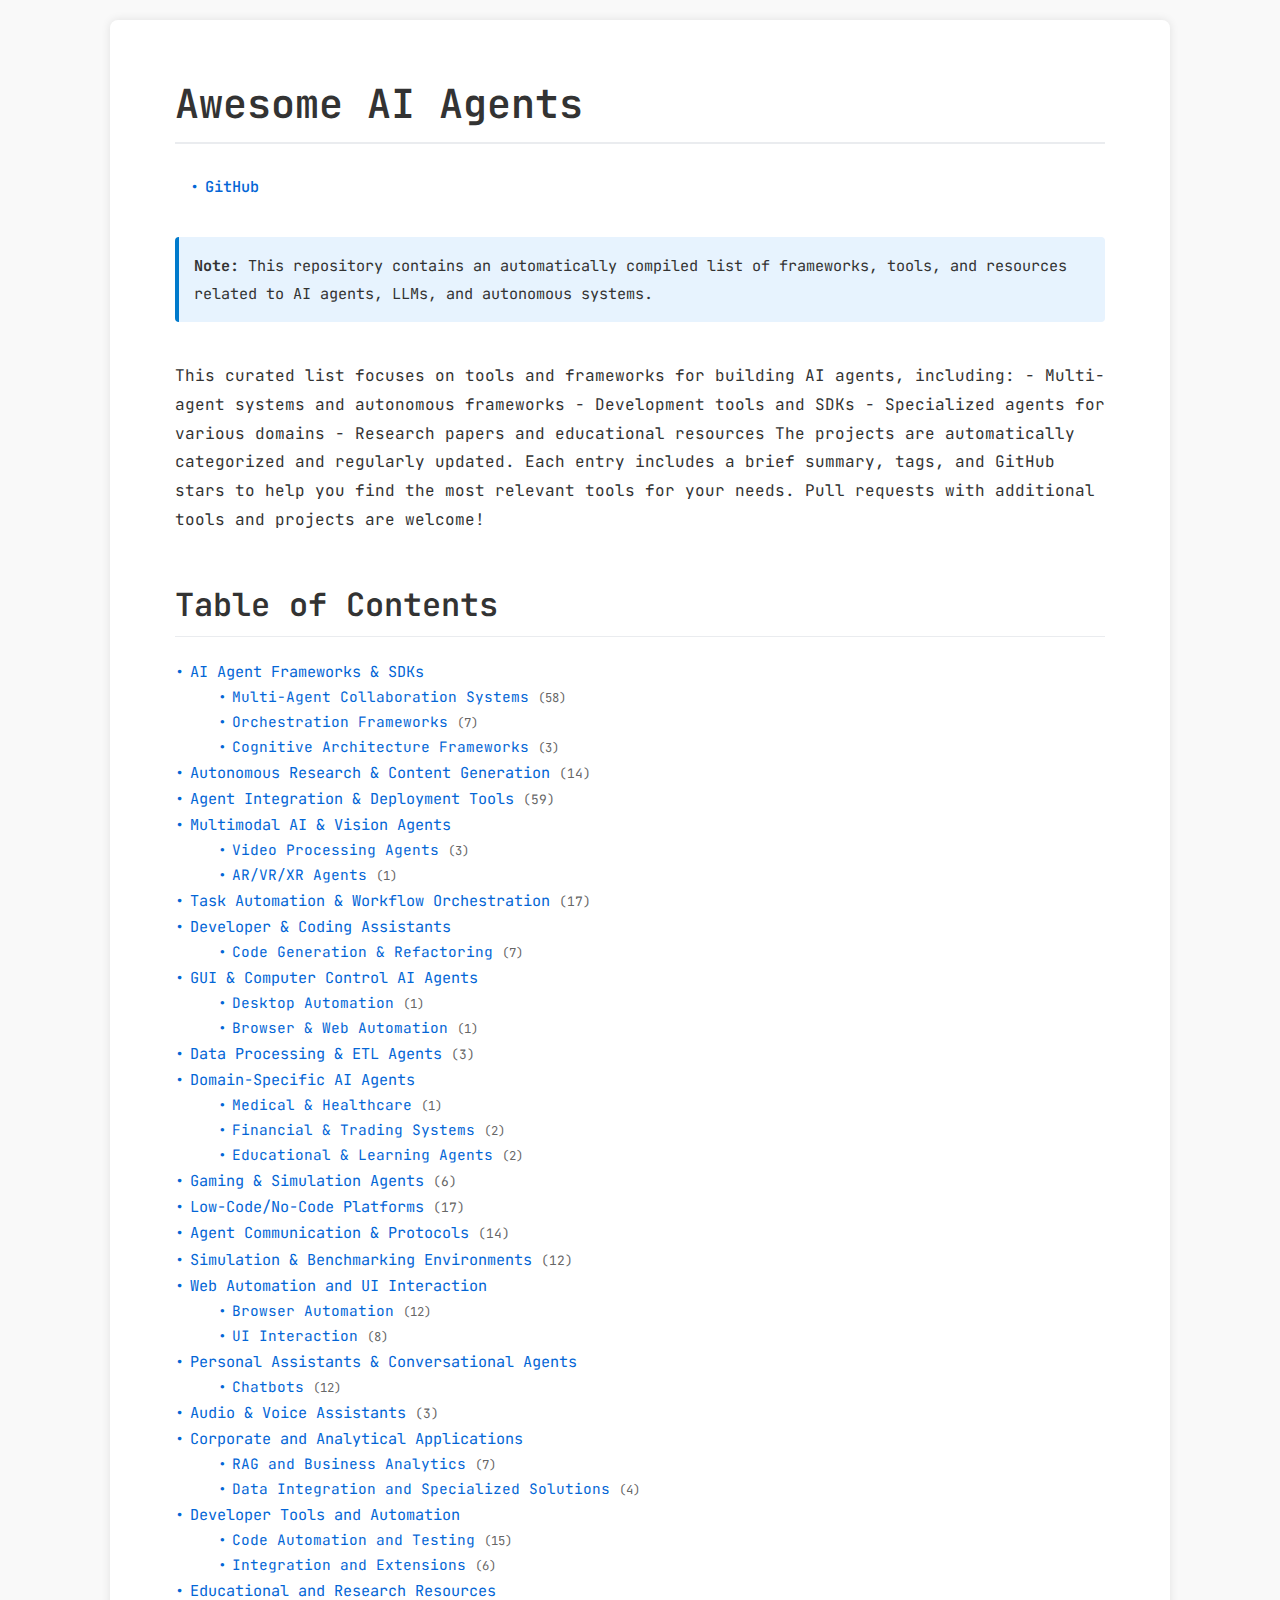
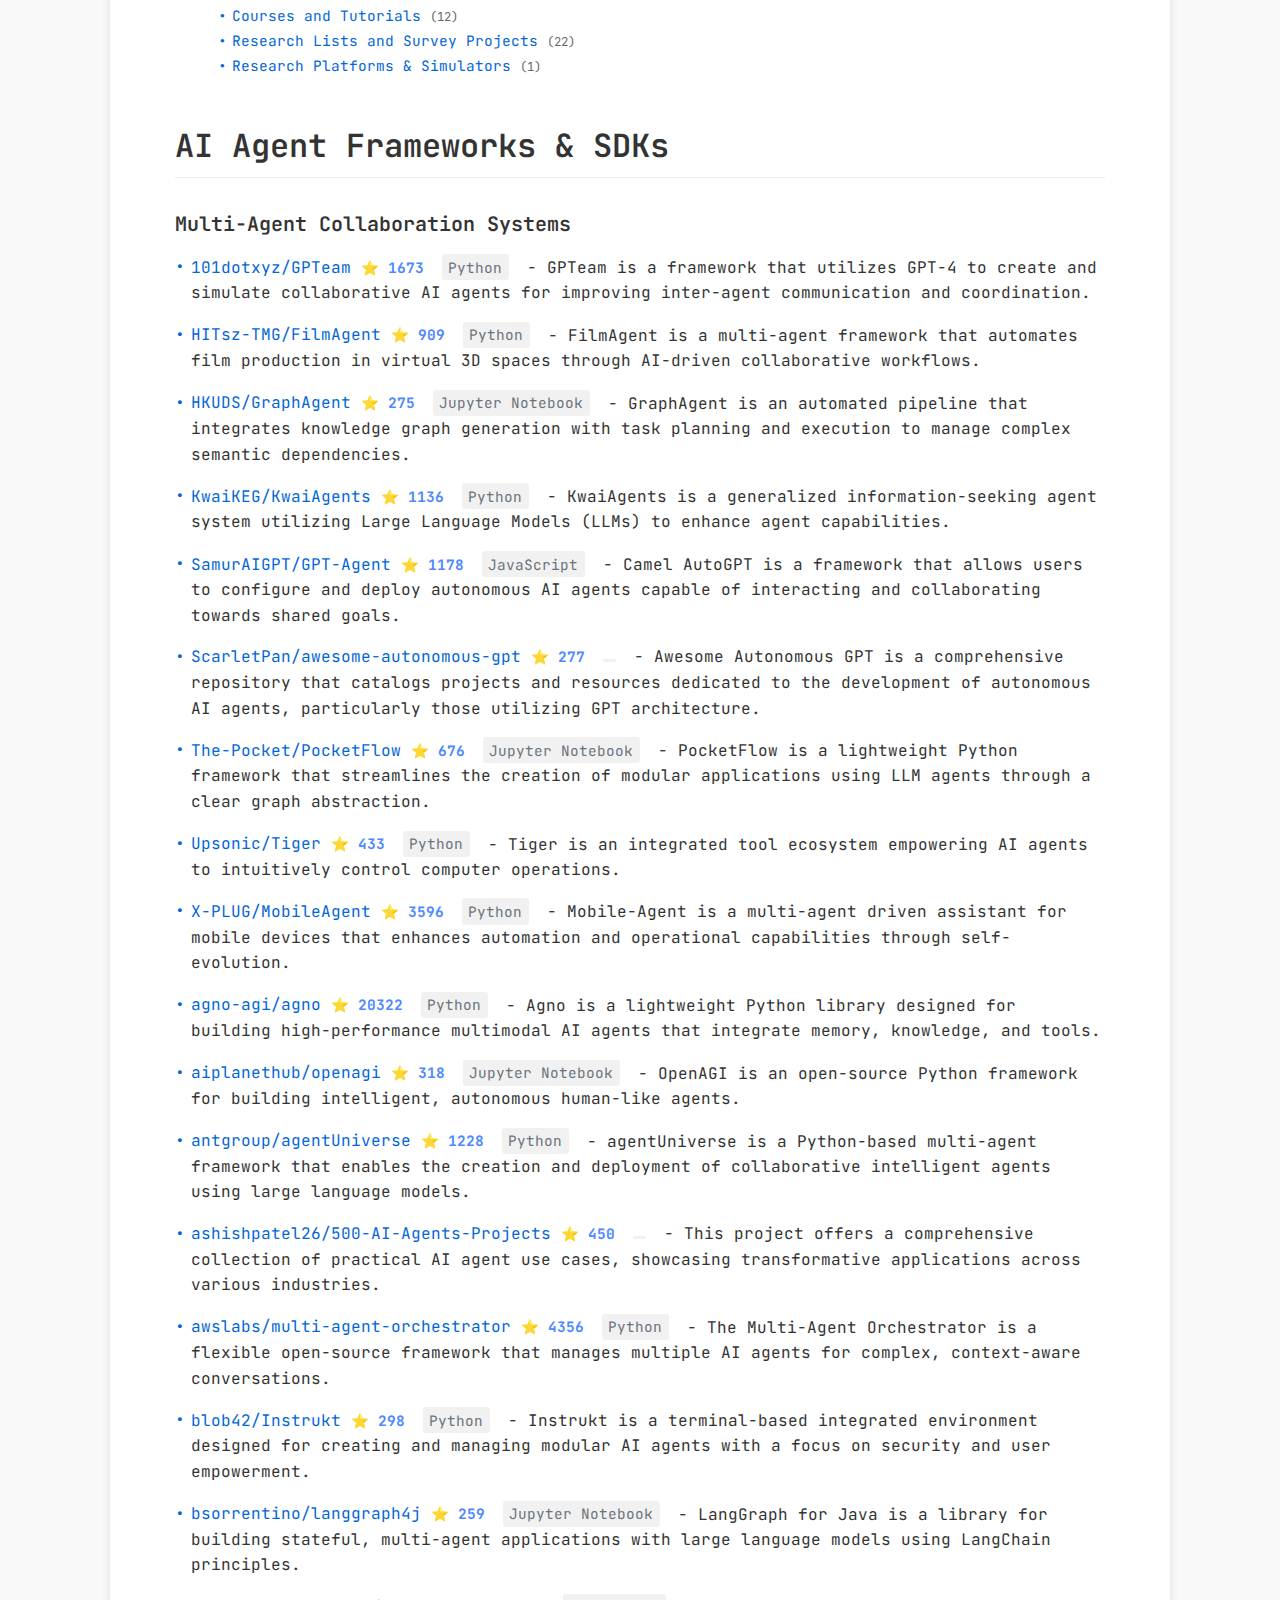
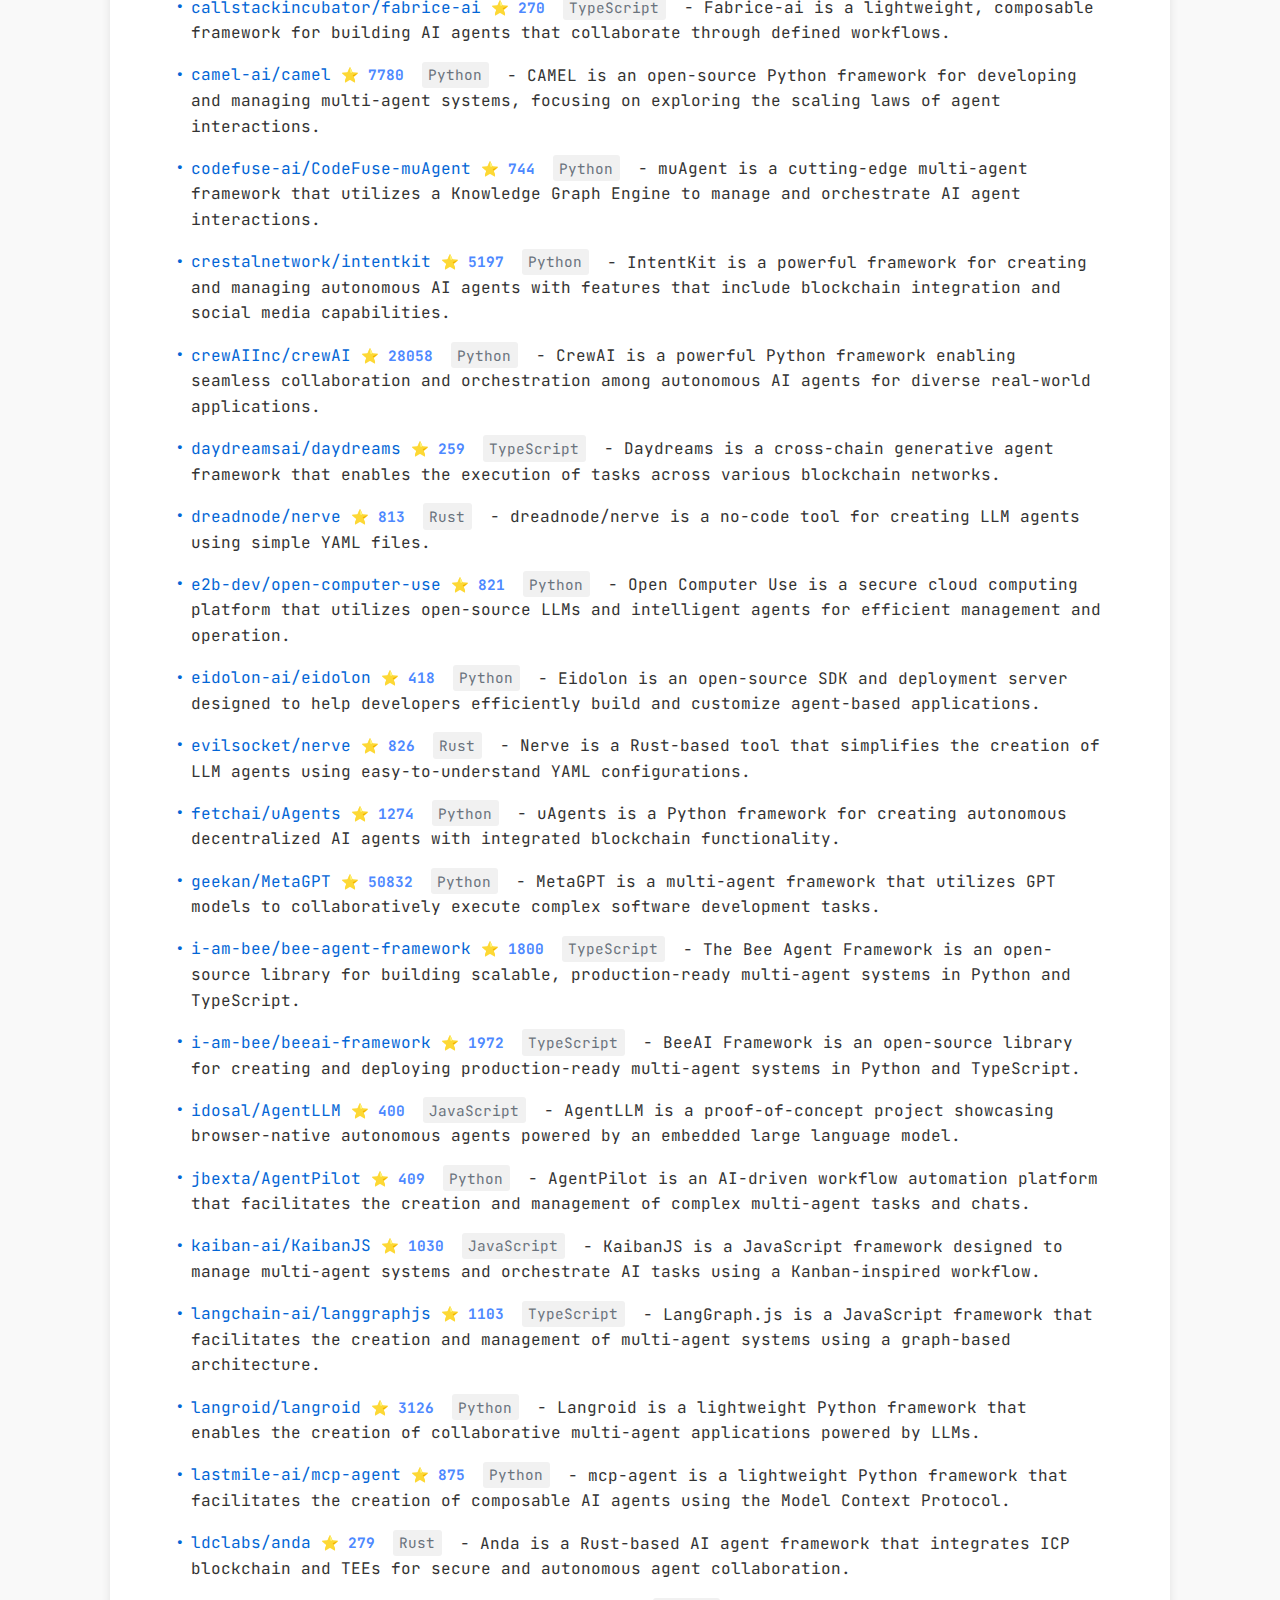
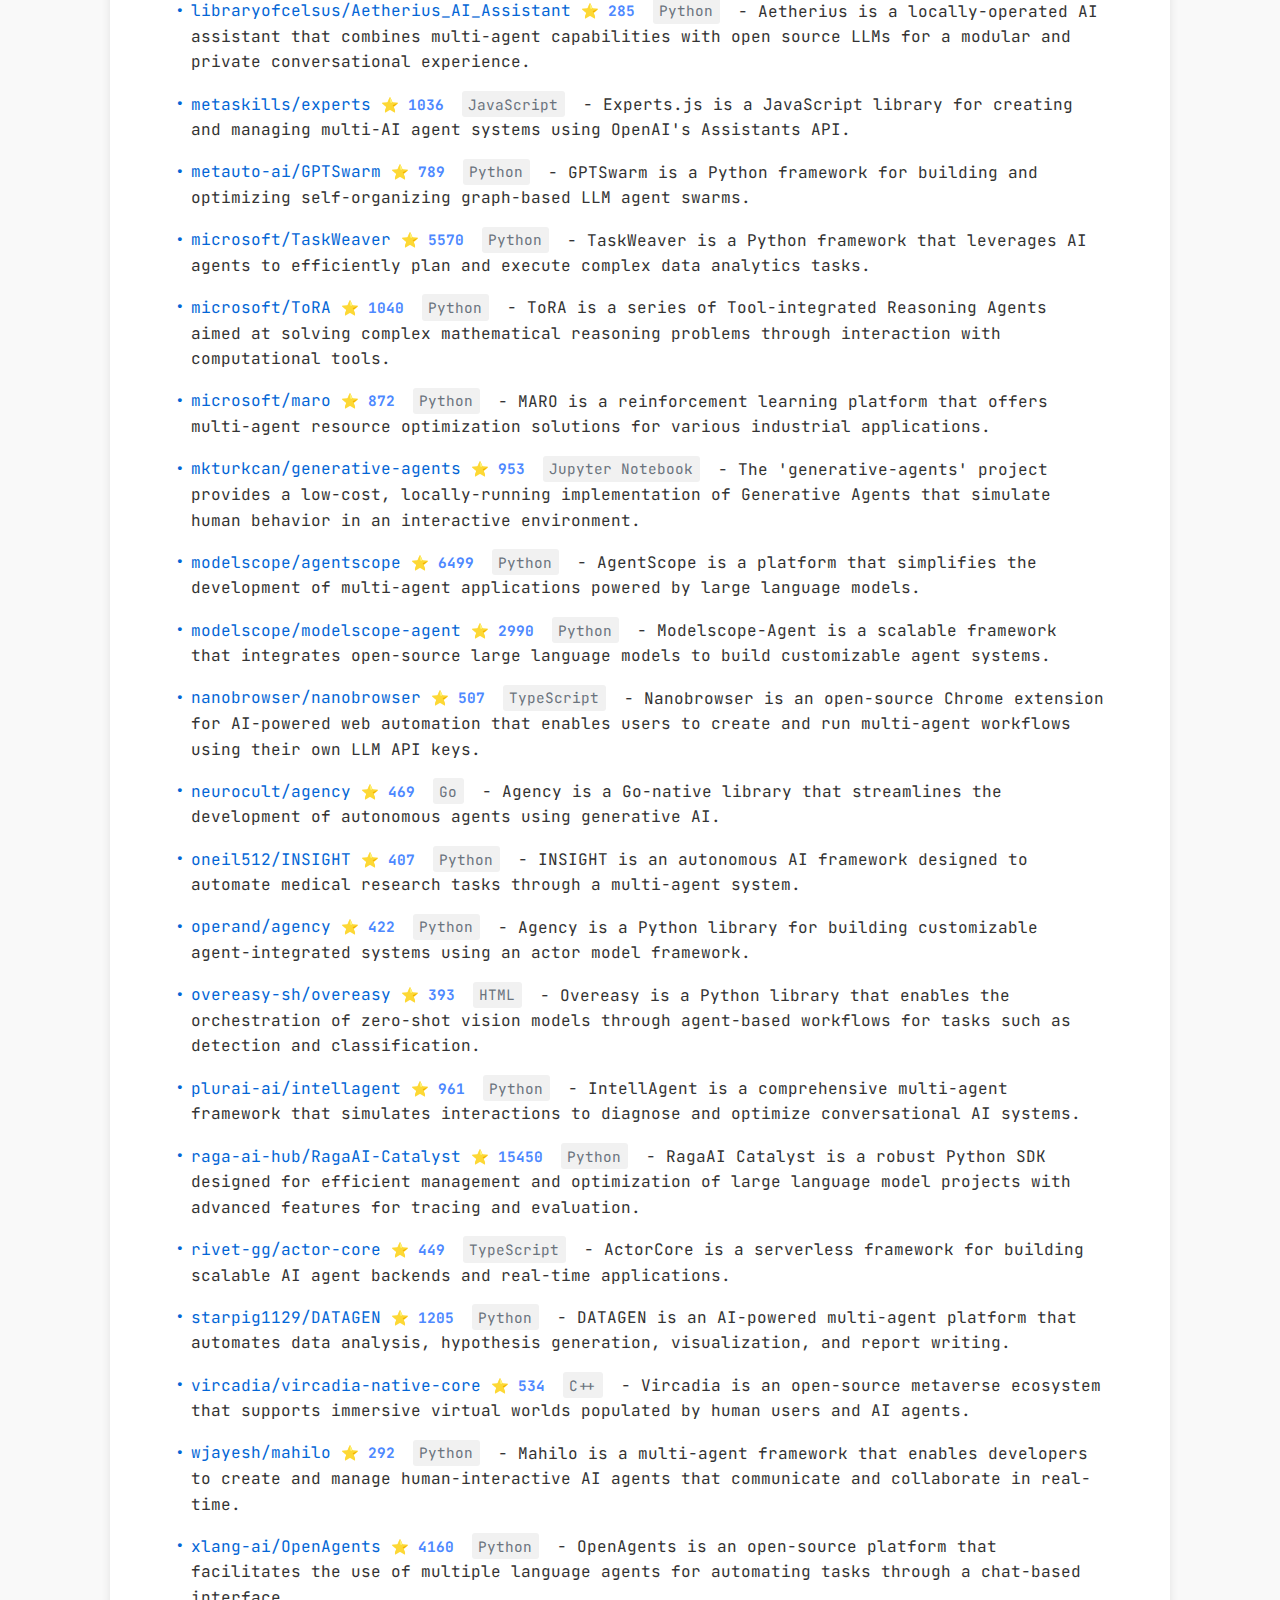
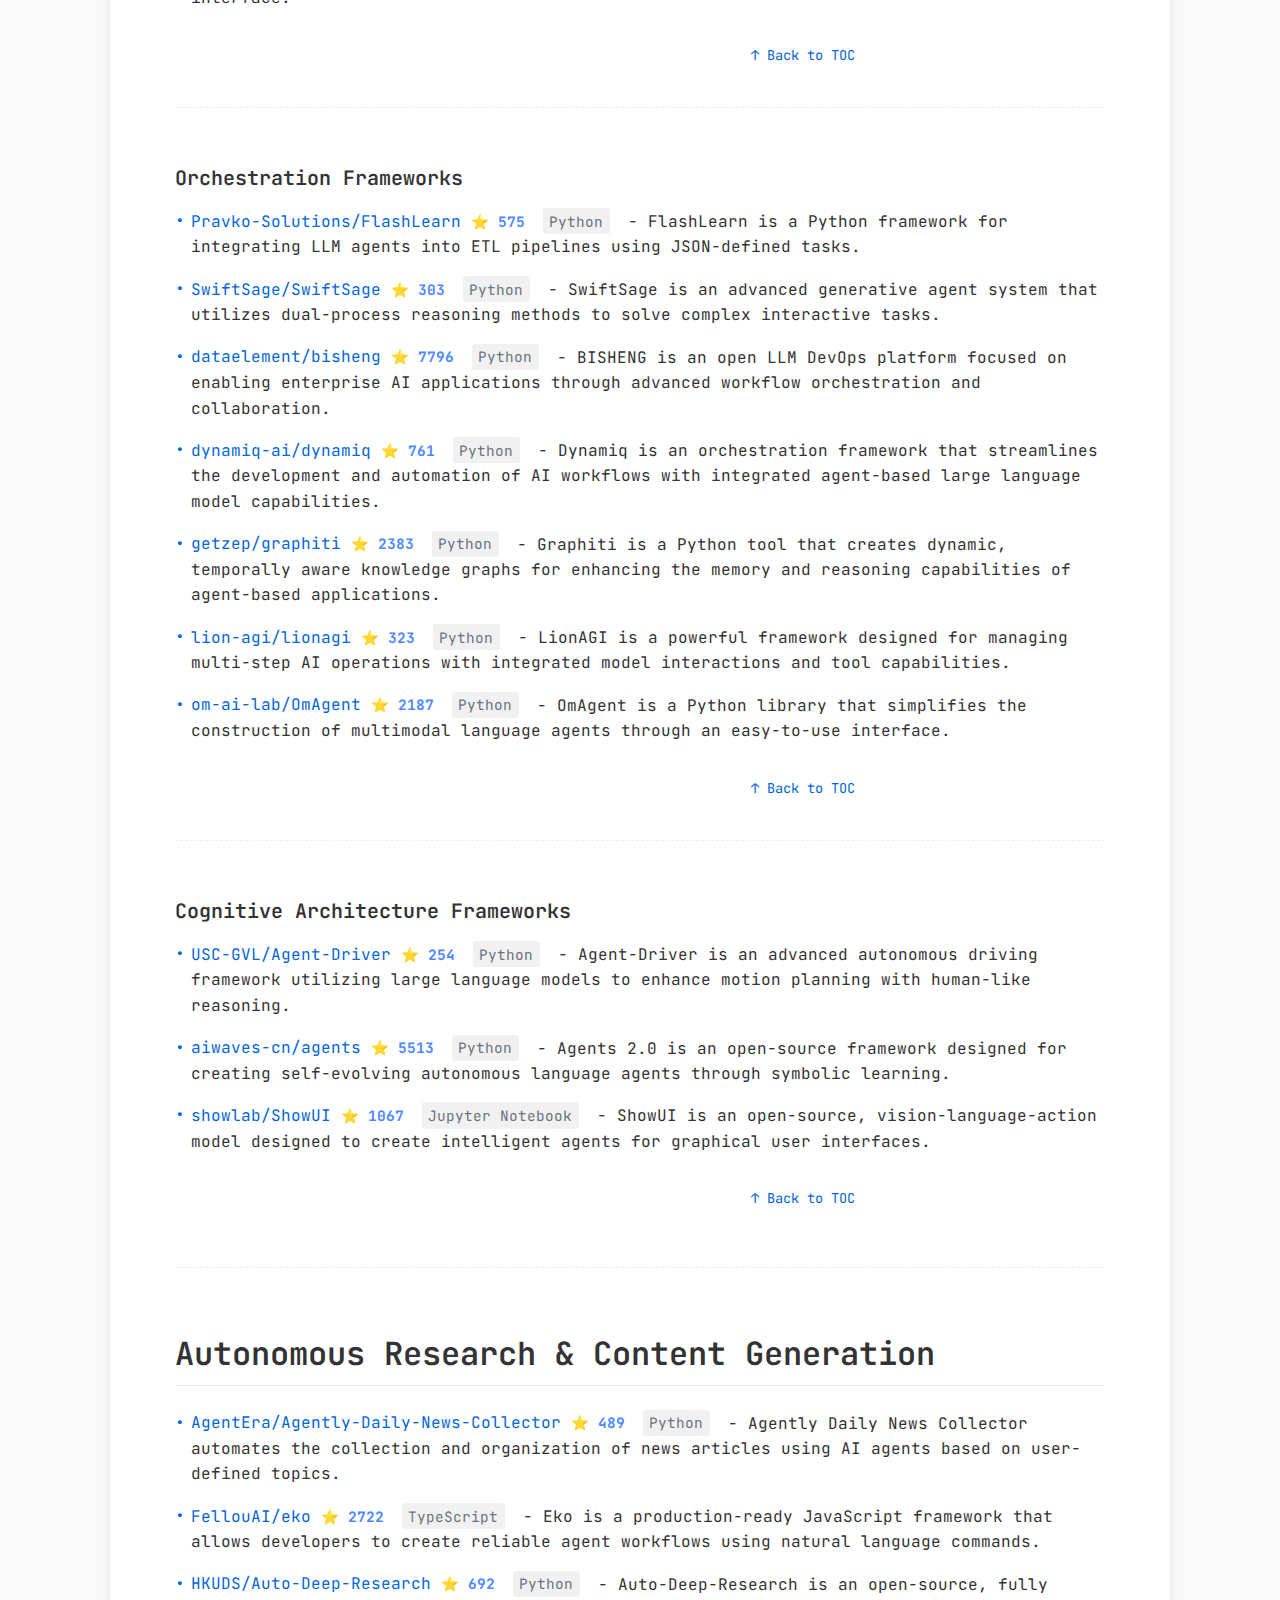
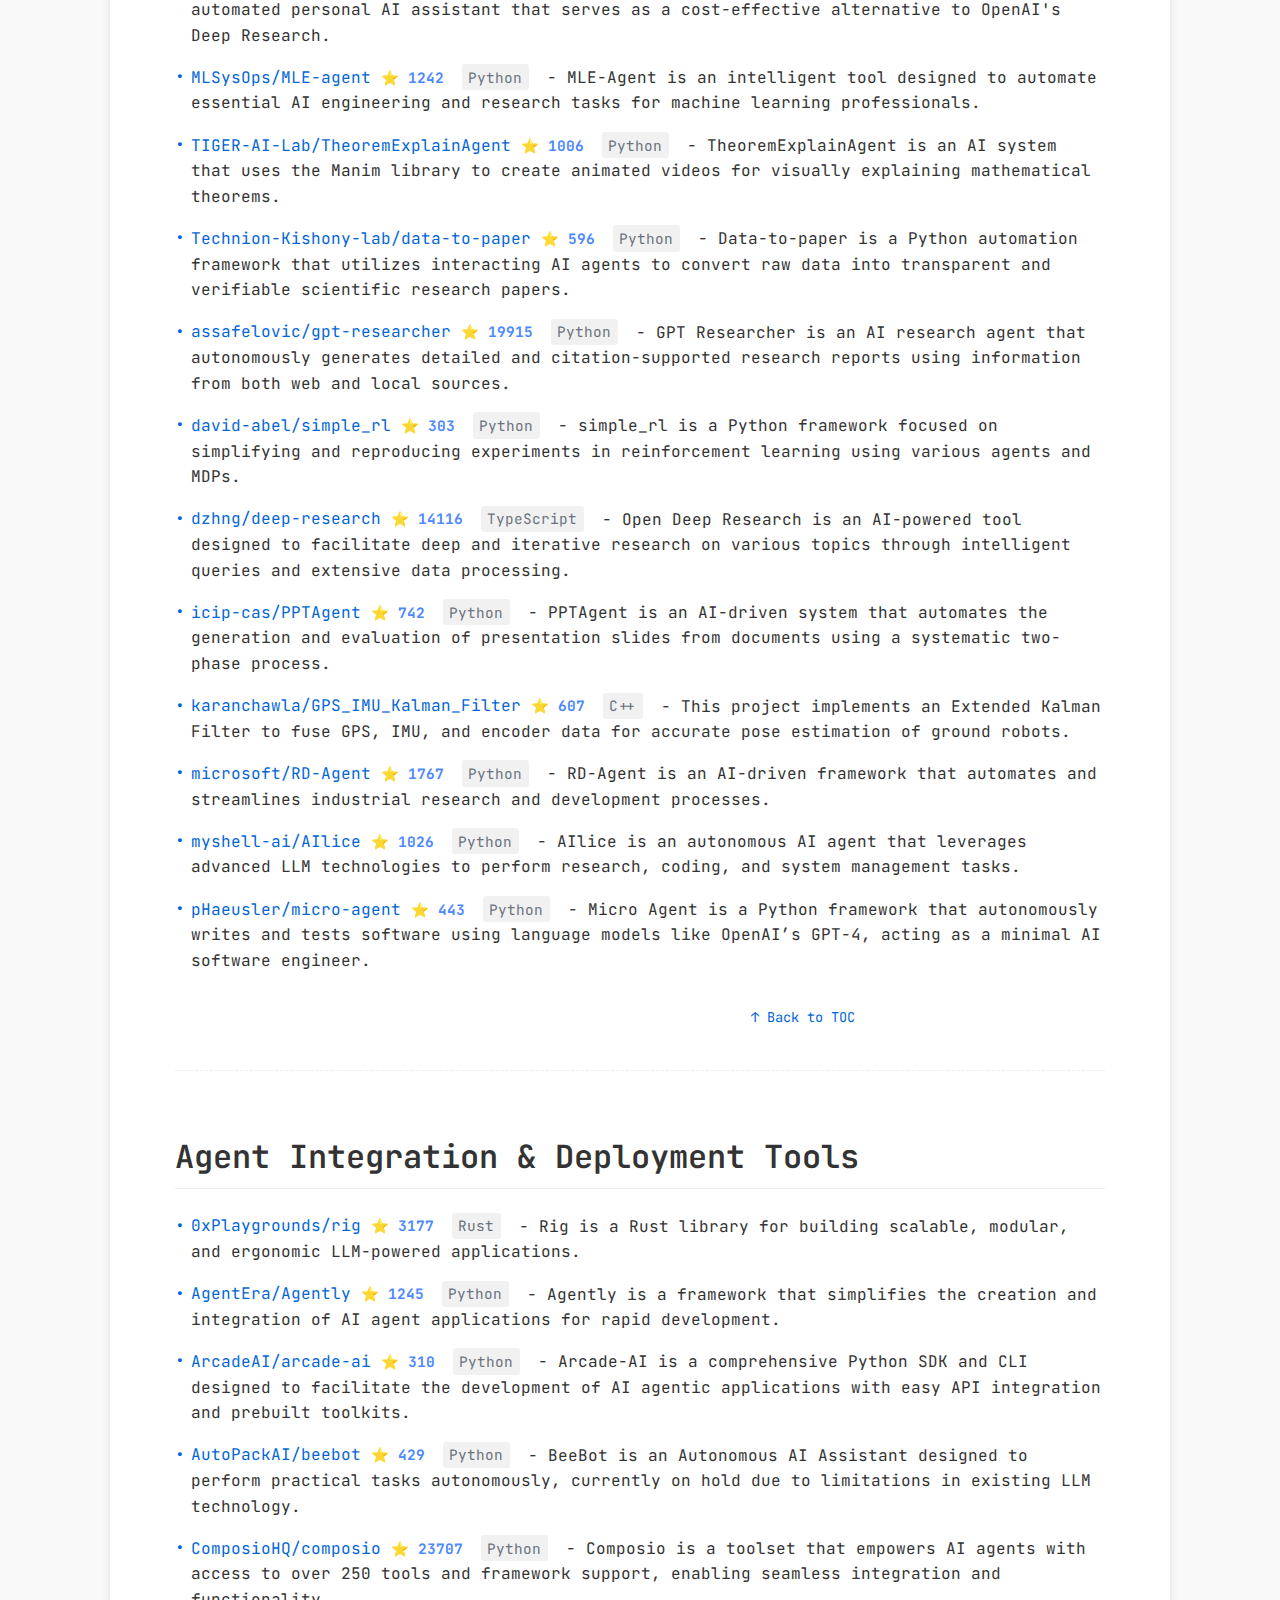
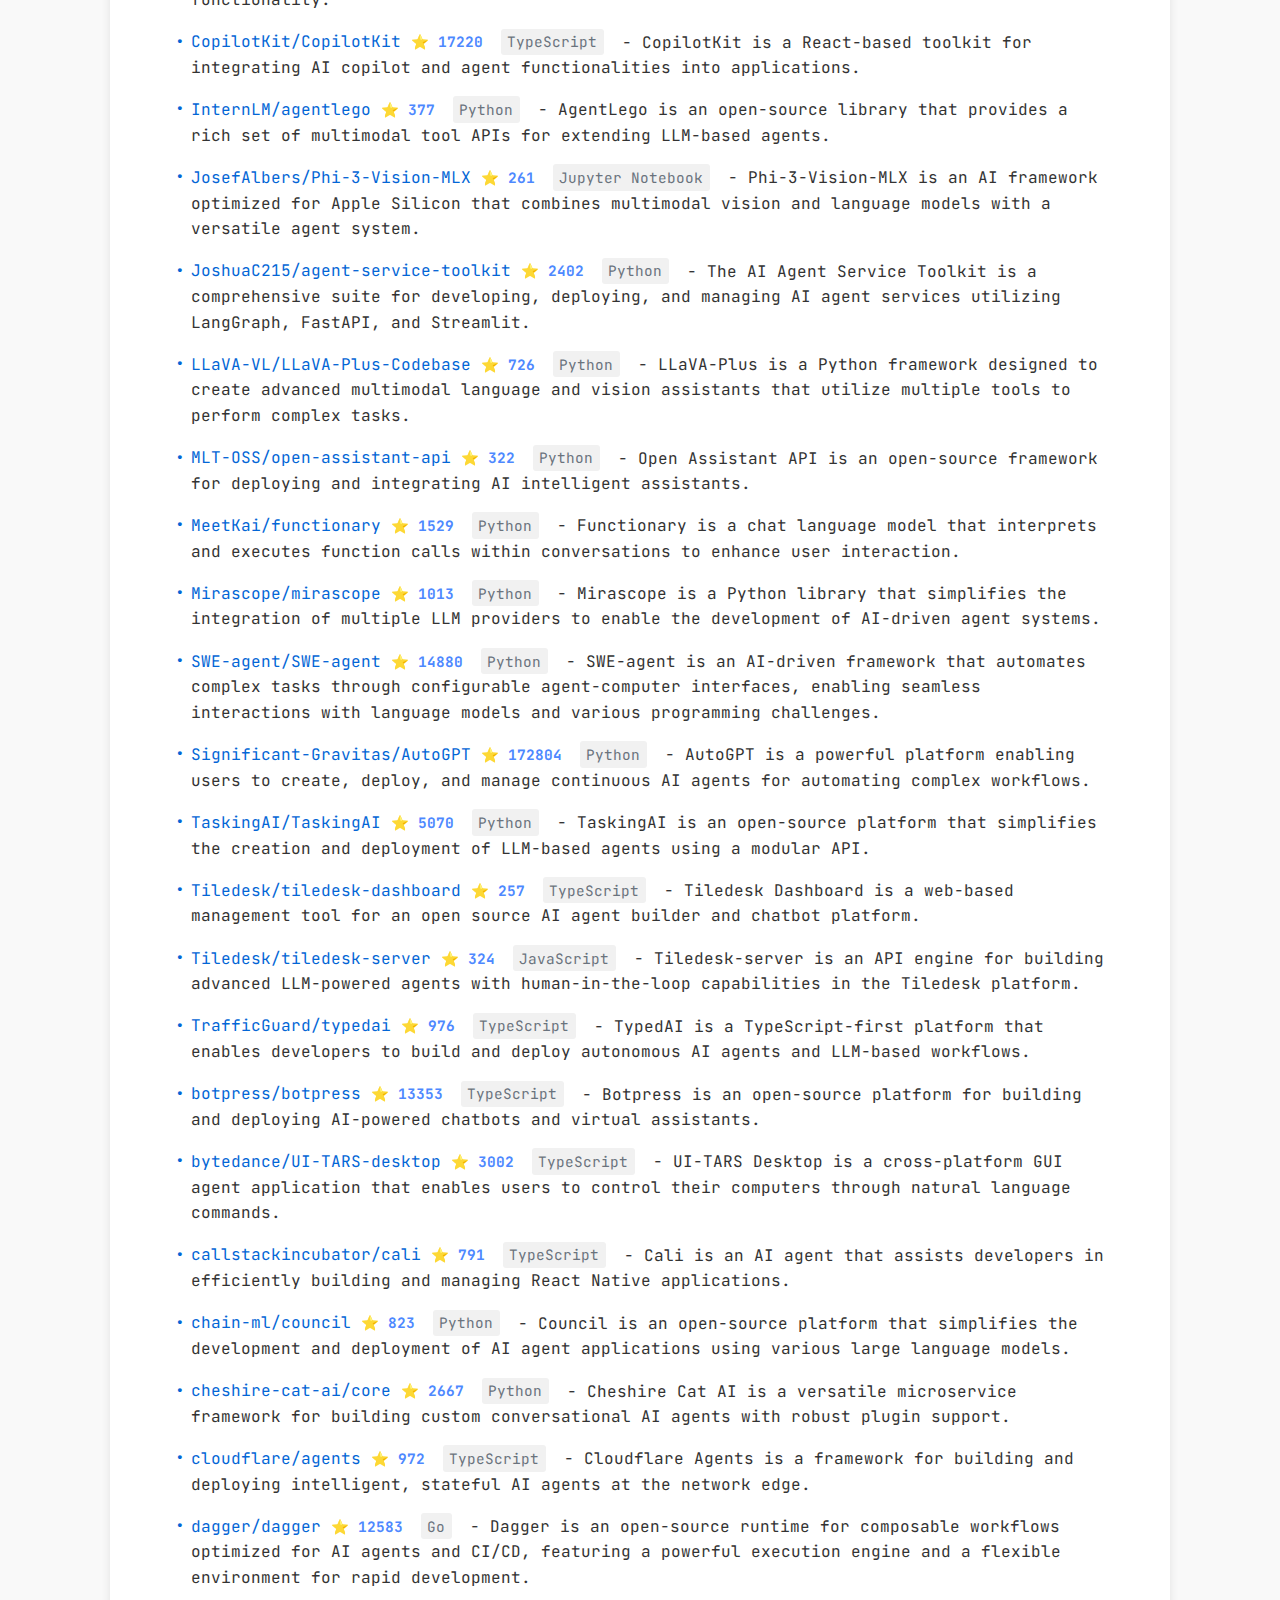
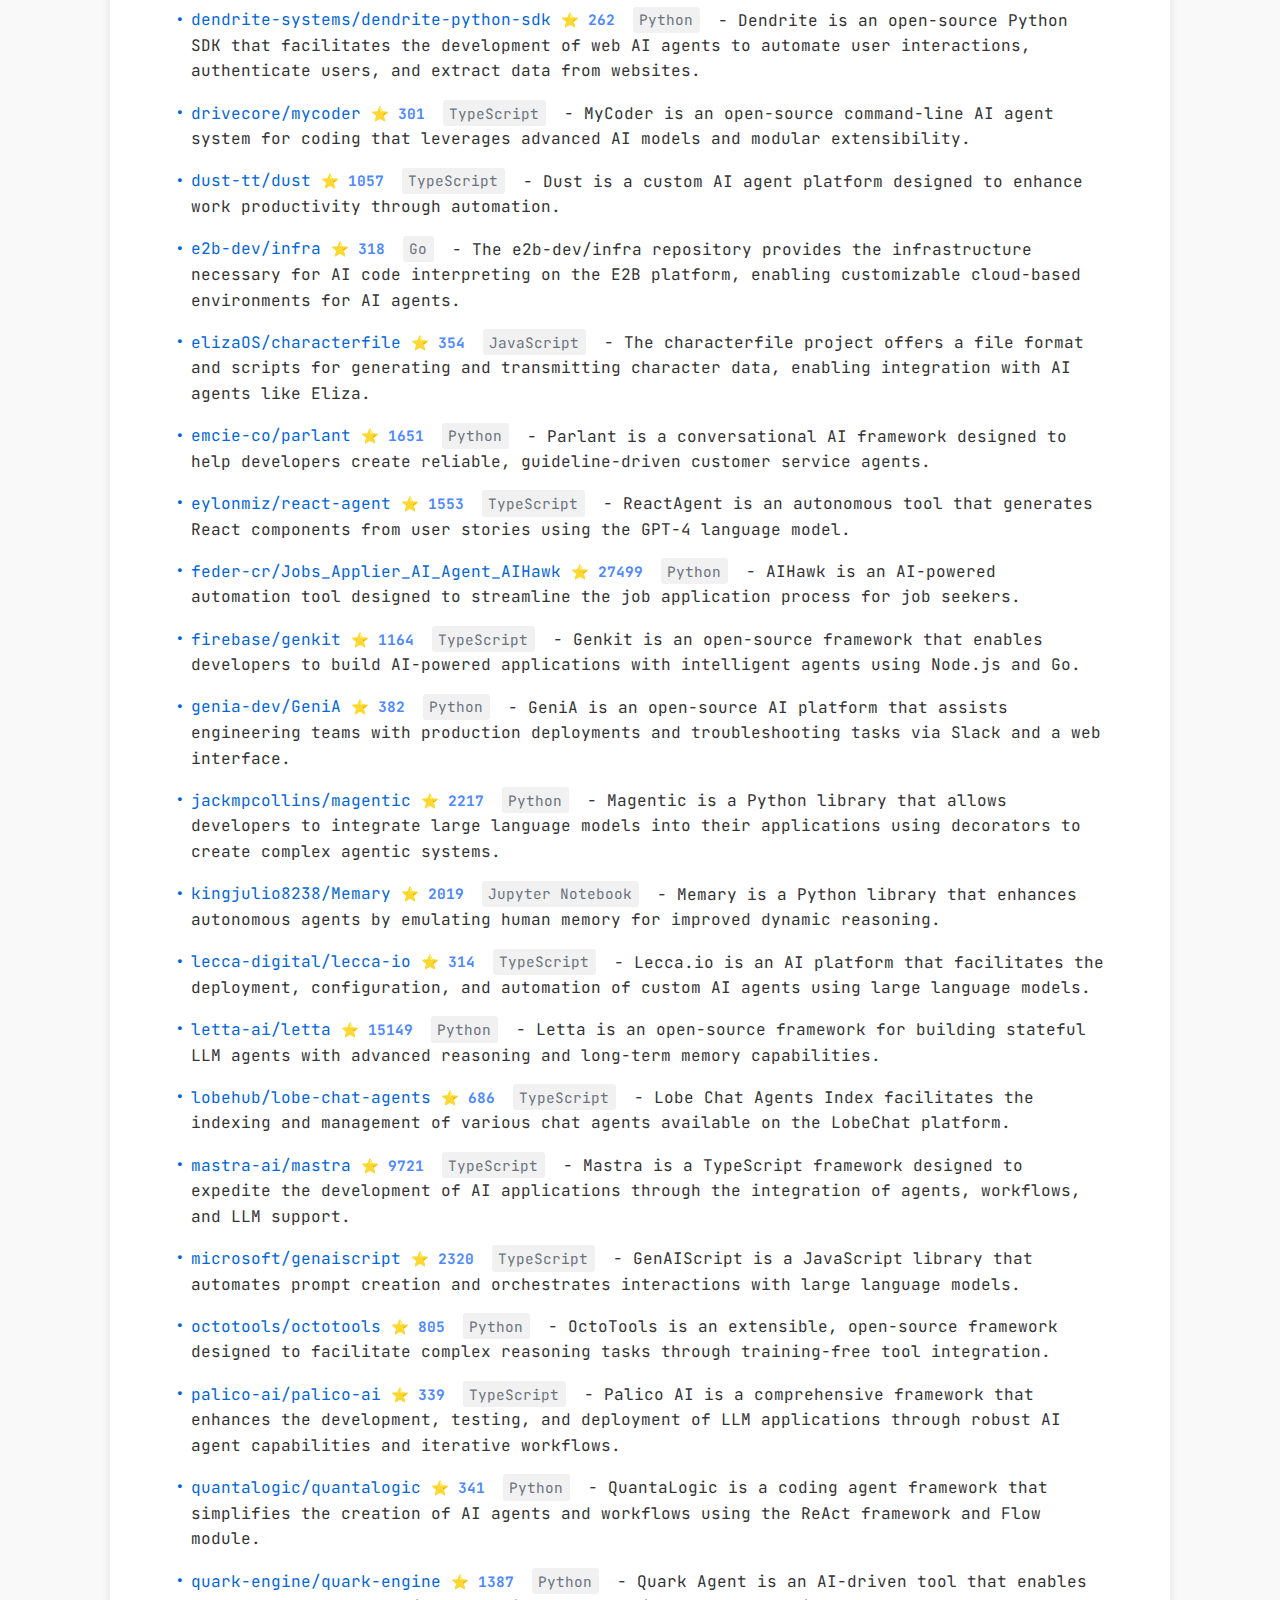
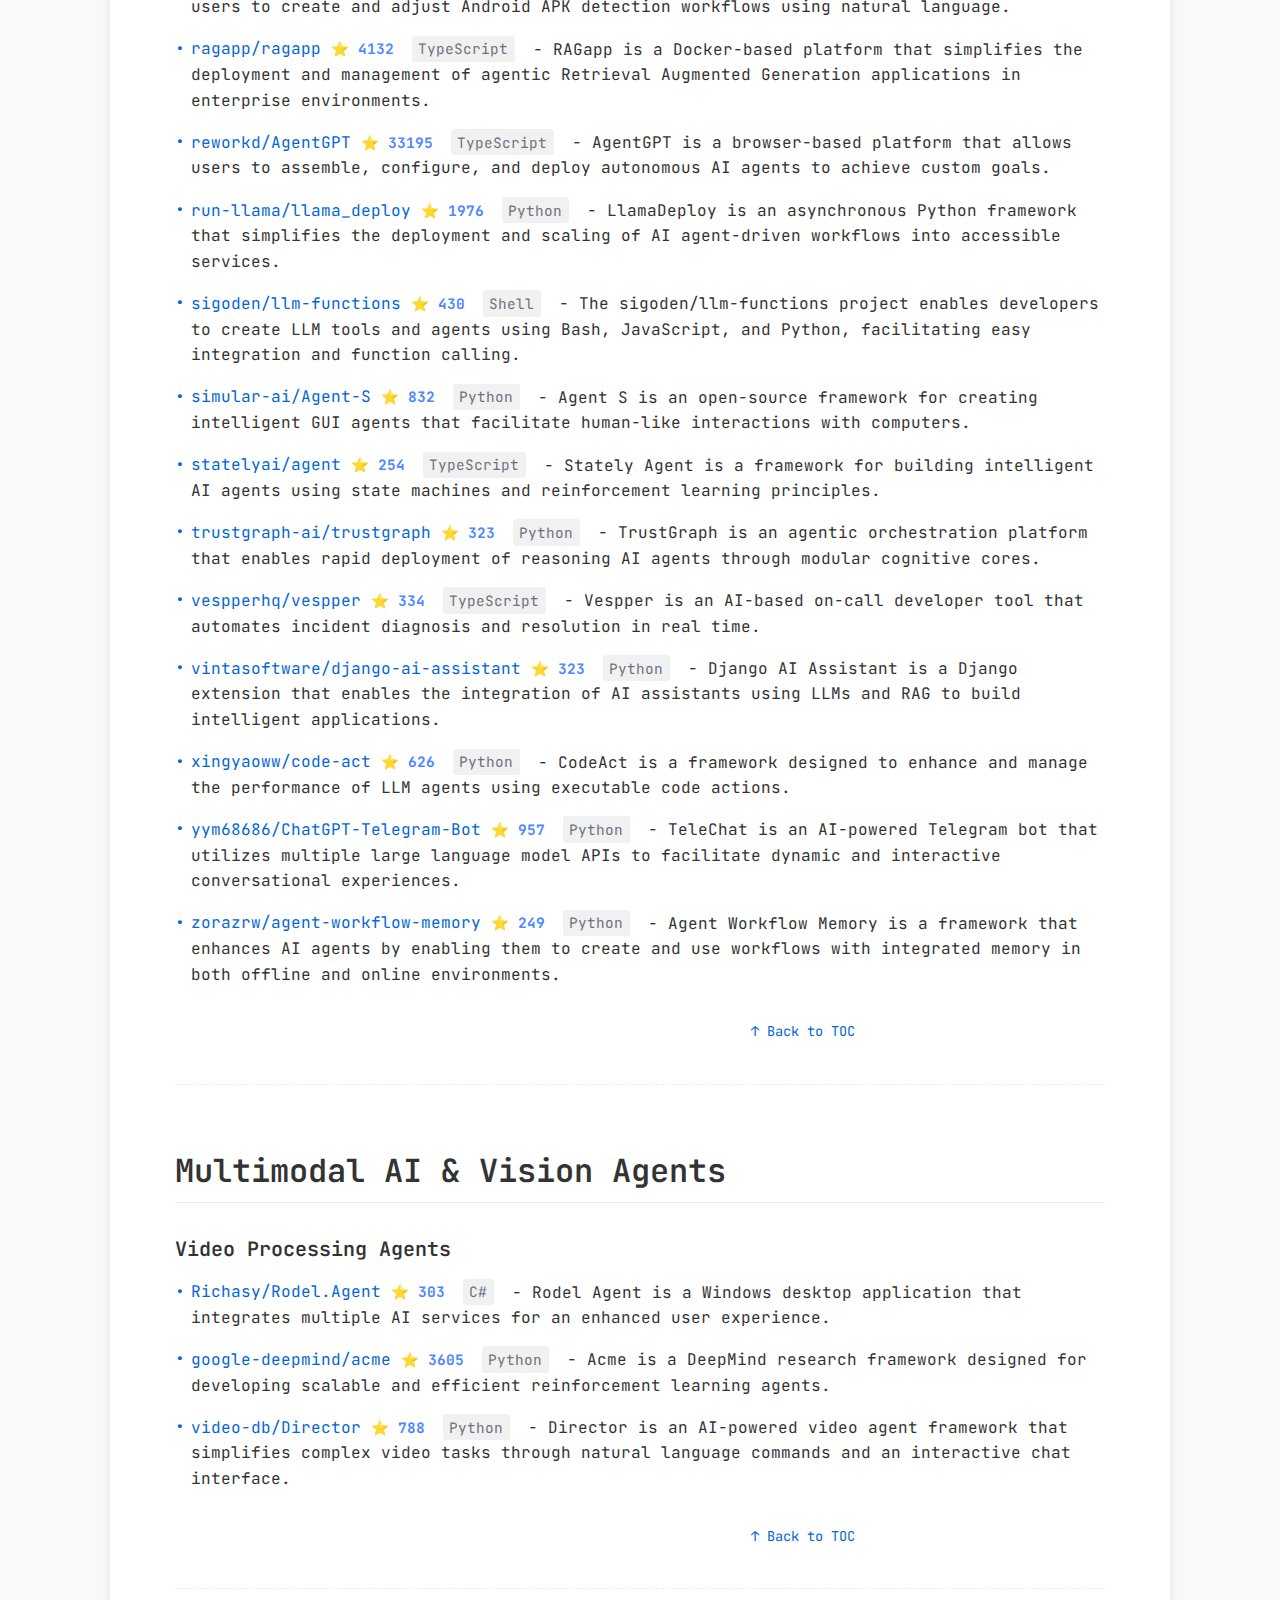
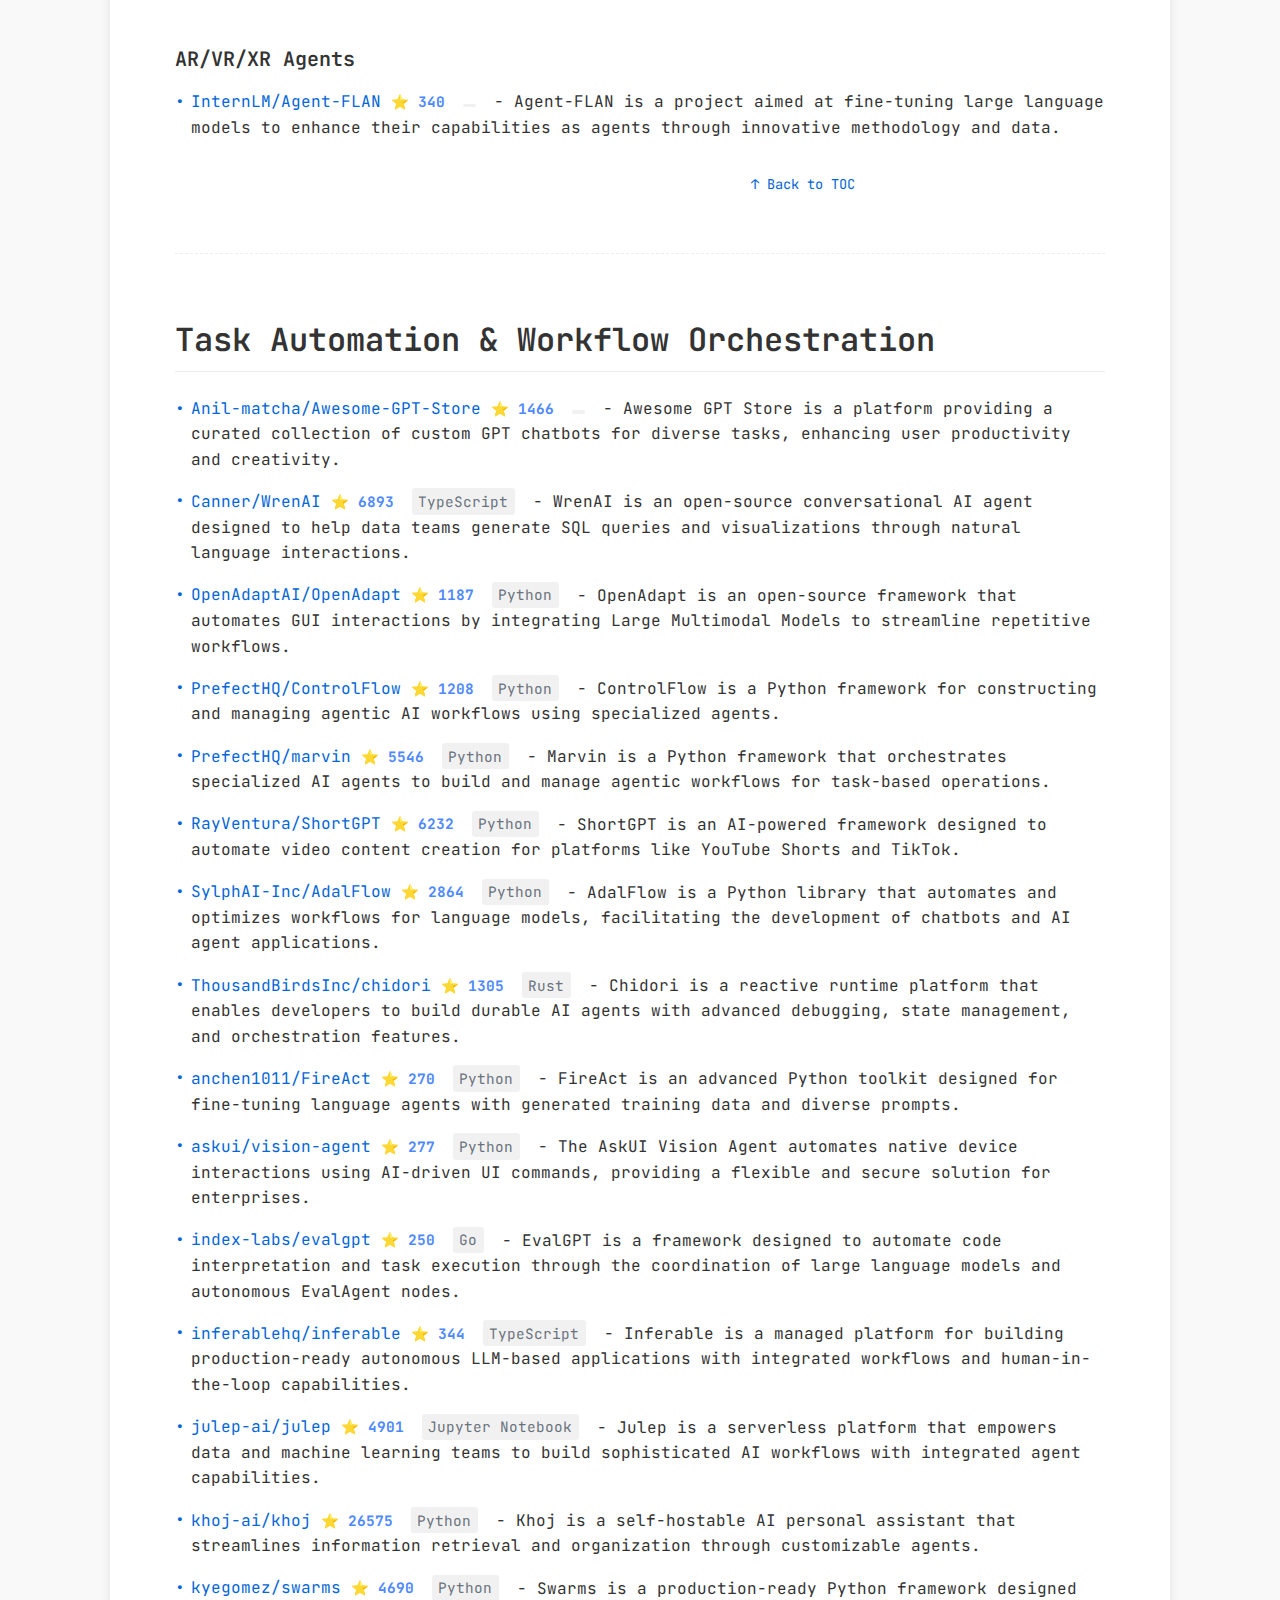
==== index.html @ 33ed12df "chore: cleanup hugo files and update gitignore config" ====
<!DOCTYPE html>
<html lang="en">
<head>
    <meta charset="UTF-8">
    <meta name="viewport" content="width=device-width, initial-scale=1.0">
    <meta name="description" content="This curated list focuses on tools and frameworks for building AI agents, including:
- Multi-agent systems and autonomous frameworks
- Development tools and SDKs
- Specialized agents for various domains
- Research papers and educational resources

The projects are automatically categorized and regularly updated. Each entry includes a brief summary, tags, and GitHub stars to help you find the most relevant tools for your needs.

Pull requests with additional tools and projects are welcome!
">
    <meta name="keywords" content="AI agents, LLM, autonomous systems, multi-agent systems, AI frameworks, AI tools">
    <meta name="author" content="Awesome AI Agents Contributors">
    <meta property="og:title" content="Awesome AI Agents">
    <meta property="og:description" content="This curated list focuses on tools and frameworks for building AI agents, including:
- Multi-agent systems and autonomous frameworks
- Development tools and SDKs
- Specialized agents for various domains
- Research papers and educational resources

The projects are automatically categorized and regularly updated. Each entry includes a brief summary, tags, and GitHub stars to help you find the most relevant tools for your needs.

Pull requests with additional tools and projects are welcome!
">
    <meta property="og:type" content="website">
    <meta property="og:url" content="https://awesome-ai-agents.korchasa.dev">
    <meta name="twitter:card" content="summary_large_image">
    <meta name="twitter:title" content="Awesome AI Agents">
    <meta name="twitter:description" content="This curated list focuses on tools and frameworks for building AI agents, including:
- Multi-agent systems and autonomous frameworks
- Development tools and SDKs
- Specialized agents for various domains
- Research papers and educational resources

The projects are automatically categorized and regularly updated. Each entry includes a brief summary, tags, and GitHub stars to help you find the most relevant tools for your needs.

Pull requests with additional tools and projects are welcome!
">

    <link rel="preconnect" href="https://fonts.googleapis.com">
    <link rel="preconnect" href="https://fonts.gstatic.com" crossorigin>
    <link href="https://fonts.googleapis.com/css2?family=JetBrains+Mono:wght@400;600&family=Roboto+Mono:wght@400;600&display=swap" rel="stylesheet">

    <!-- Favicon and mobile icons -->
    <link rel="icon" href="https://awesome-ai-agents.korchasa.dev/favicon.ico" sizes="any">
    <link rel="icon" href="https://awesome-ai-agents.korchasa.dev/icon.svg" type="image/svg+xml">
    <link rel="apple-touch-icon" href="https://awesome-ai-agents.korchasa.dev/apple-touch-icon.png">
    <link rel="manifest" href="https://awesome-ai-agents.korchasa.dev/manifest.webmanifest">
    <meta name="theme-color" content="#0366d6">
    <meta name="apple-mobile-web-app-capable" content="yes">
    <meta name="apple-mobile-web-app-status-bar-style" content="default">

    <title>Awesome AI Agents</title>
    <style>
        body {
            font-family: 'JetBrains Mono', 'Roboto Mono', 'SFMono-Regular', Consolas, 'Liberation Mono', Menlo, monospace;
            background-color: #f9f9f9;
            color: #333;
            margin: 0;
            padding: 20px;
            line-height: 1.8;
            font-size: 16px;
        }
        h1, h2, h3, h4, h5, h6 {
            margin: 2rem 0 1.2rem;
            font-weight: 600;
            line-height: 1.4;
        }
        h1 {
            font-size: 2.5em;
            margin: 1rem 0 2rem;
            border-bottom: 2px solid #eaecef;
            padding-bottom: 10px;
        }
        h2 {
            font-size: 2em;
            margin: 2.5rem 0 1.5rem;
            border-bottom: 1px solid #eaecef;
            padding-bottom: 8px;
        }
        h3 {
            font-size: 1.25em;
            margin: 2rem 0 1rem;
        }
        h4 {
            font-size: 1em;
            margin: 1.5rem 0 0.8rem;
        }
        p {
            margin: 0 0 1.5rem;
            max-width: 85ch;
        }
        ul {
            list-style: none;
            padding: 0;
            margin: 0 0 2rem;
        }
        li {
            margin: 1rem 0;
            padding-left: 1em;
            position: relative;
            line-height: 1.6;
        }
        li::before {
            content: "•";
            position: absolute;
            left: 0;
            color: #0366d6;
        }
        a {
            color: #0366d6;
            text-decoration: none;
            border-bottom: 1px dotted transparent;
            transition: border-color 0.2s ease;
        }
        a:hover {
            border-bottom-color: #0366d6;
            text-decoration: none;
        }
        .note {
            background-color: #e7f3fe;
            border-left: 4px solid #007acc;
            padding: 15px;
            margin: 2.5rem 0;
            border-radius: 4px;
            font-size: 0.95em;
        }
        .license {
            margin-top: 4rem;
            margin-bottom: 2rem;
            text-align: center;
            padding: 1rem;
            border-top: 1px solid #eee;
        }
        .stars {
            color: #4d88ff;
            font-weight: bold;
            display: inline-block;
            margin-right: 5px;
            font-size: 0.9em;
        }
        .language {
            color: #6a737d;
            font-size: 0.9em;
            display: inline-block;
            margin-right: 8px;
            margin-left: 3px;
            background-color: #f1f1f1;
            padding: 0.1rem 0.4rem;
            border-radius: 3px;
        }
        .container {
            max-width: 960px;
            margin: 0 auto;
            background: #fff;
            padding: 40px 50px;
            box-shadow: 0 0 10px rgba(0,0,0,0.1);
            border-radius: 8px;
        }
        header, nav, main, footer {
            margin-bottom: 3rem;
            padding: 0 15px;
        }
        section {
            padding-bottom: 1rem;
        }
        section + section {
            border-top: 1px dashed #eee;
            padding-top: 1.5rem;
        }
        /* More compact TOC */
        nav ul li {
            margin: 0.3rem 0;
            font-size: 0.95em;
            line-height: 1.4;
        }
        /* Nested TOC elements */
        nav ul ul {
            margin: 0.3rem 0 0.3rem 0.8rem;
        }
        /* Style for item count in TOC */
        nav ul li span {
            color: #666;
            font-size: 0.85em;
        }
        main ul li:hover {
            border-left-color: #007acc;
            background: #f5f9ff;
        }
        /* Styles for static menu */
        .main-menu {
            margin-bottom: 1rem;
        }
        .main-menu ul {
            list-style: none;
            padding: 0;
            margin: 0;
            display: flex;
            gap: 1rem;
        }
        .main-menu li {
            margin: 0;
        }
        .main-menu a {
            color: #0366d6;
            text-decoration: none;
            font-weight: 500;
        }
        .main-menu a:hover {
            text-decoration: underline;
        }
        /* Styles for back to TOC link */
        .back-to-toc {
            text-align: right;
            font-size: 0.85em;
            margin-top: 1rem;
        }
        .back-to-toc a {
            color: #0366d6;
            text-decoration: none;
        }
        .back-to-toc a:hover {
            text-decoration: underline;
        }
    </style>

    <!-- Schema.org markup for Google -->
    <script type="application/ld+json">
    {
        "@context": "https://schema.org",
        "@type": "WebPage",
        "name": "Awesome AI Agents",
        "description": "This curated list focuses on tools and frameworks for building AI agents, including:
- Multi-agent systems and autonomous frameworks
- Development tools and SDKs
- Specialized agents for various domains
- Research papers and educational resources

The projects are automatically categorized and regularly updated. Each entry includes a brief summary, tags, and GitHub stars to help you find the most relevant tools for your needs.

Pull requests with additional tools and projects are welcome!
",
        "publisher": {
            "@type": "Organization",
            "name": "Awesome AI Agents Contributors"
        },
        "license": "https://creativecommons.org/publicdomain/zero/1.0/",
        "about": {
            "@type": "ItemList",
            "itemListElement": [
                {
                    "@type": "ListItem",
                    "position": 1,
                    "name": "Sharing contextual information with language models"
                },
                {
                    "@type": "ListItem",
                    "position": 2,
                    "name": "Exposing tools and capabilities to AI systems"
                },
                {
                    "@type": "ListItem",
                    "position": 3,
                    "name": "Building composable integrations and workflows"
                }
            ]
        }
    }
    </script>
</head>
<body>
    <div class="container">
        <header role="banner">
            <h1 id="awesome-ai-agents">Awesome AI Agents</h1>
            <nav class="main-menu">
                <ul>
                    <li><a href="https://github.com/korchasa/awesome-ai-agents">GitHub</a></li>
                </ul>
            </nav>
            <div class="note" role="note" aria-label="Important note about this repository">
                <strong>Note:</strong> This repository contains an automatically compiled list of frameworks, tools, and resources related to AI agents, LLMs, and autonomous systems.
            </div>
            <div>
                This curated list focuses on tools and frameworks for building AI agents, including:
- Multi-agent systems and autonomous frameworks
- Development tools and SDKs
- Specialized agents for various domains
- Research papers and educational resources

The projects are automatically categorized and regularly updated. Each entry includes a brief summary, tags, and GitHub stars to help you find the most relevant tools for your needs.

Pull requests with additional tools and projects are welcome!

            </div>
        </header>

        <nav role="navigation" aria-labelledby="toc-heading">
            <h2 id="toc-heading">Table of Contents</h2><ul>
                <li style="margin-left: 0px;">
                    <a href="#ai-agent-frameworks-&-sdks" aria-label="Go to AI Agent Frameworks & SDKs section">AI Agent Frameworks & SDKs</a> 
                    <ul>
                <li style="margin-left: 15px;">
                    <a href="#multi-agent-collaboration-systems" aria-label="Go to Multi-Agent Collaboration Systems section">Multi-Agent Collaboration Systems</a> <span aria-label="58 items">(58)</span>
                    </li>
            
                <li style="margin-left: 15px;">
                    <a href="#orchestration-frameworks" aria-label="Go to Orchestration Frameworks section">Orchestration Frameworks</a> <span aria-label="7 items">(7)</span>
                    </li>
            
                <li style="margin-left: 15px;">
                    <a href="#cognitive-architecture-frameworks" aria-label="Go to Cognitive Architecture Frameworks section">Cognitive Architecture Frameworks</a> <span aria-label="3 items">(3)</span>
                    </li>
            </ul></li>
            
                <li style="margin-left: 0px;">
                    <a href="#autonomous-research-&-content-generation" aria-label="Go to Autonomous Research & Content Generation section">Autonomous Research & Content Generation</a> <span aria-label="14 items">(14)</span>
                    </li>
            
                <li style="margin-left: 0px;">
                    <a href="#agent-integration-&-deployment-tools" aria-label="Go to Agent Integration & Deployment Tools section">Agent Integration & Deployment Tools</a> <span aria-label="59 items">(59)</span>
                    </li>
            
                <li style="margin-left: 0px;">
                    <a href="#multimodal-ai-&-vision-agents" aria-label="Go to Multimodal AI & Vision Agents section">Multimodal AI & Vision Agents</a> 
                    <ul>
                <li style="margin-left: 15px;">
                    <a href="#video-processing-agents" aria-label="Go to Video Processing Agents section">Video Processing Agents</a> <span aria-label="3 items">(3)</span>
                    </li>
            
                <li style="margin-left: 15px;">
                    <a href="#ar/vr/xr-agents" aria-label="Go to AR/VR/XR Agents section">AR/VR/XR Agents</a> <span aria-label="1 items">(1)</span>
                    </li>
            </ul></li>
            
                <li style="margin-left: 0px;">
                    <a href="#task-automation-&-workflow-orchestration" aria-label="Go to Task Automation & Workflow Orchestration section">Task Automation & Workflow Orchestration</a> <span aria-label="17 items">(17)</span>
                    </li>
            
                <li style="margin-left: 0px;">
                    <a href="#developer-&-coding-assistants" aria-label="Go to Developer & Coding Assistants section">Developer & Coding Assistants</a> 
                    <ul>
                <li style="margin-left: 15px;">
                    <a href="#code-generation-&-refactoring" aria-label="Go to Code Generation & Refactoring section">Code Generation & Refactoring</a> <span aria-label="7 items">(7)</span>
                    </li>
            </ul></li>
            
                <li style="margin-left: 0px;">
                    <a href="#gui-&-computer-control-ai-agents" aria-label="Go to GUI & Computer Control AI Agents section">GUI & Computer Control AI Agents</a> 
                    <ul>
                <li style="margin-left: 15px;">
                    <a href="#desktop-automation" aria-label="Go to Desktop Automation section">Desktop Automation</a> <span aria-label="1 items">(1)</span>
                    </li>
            
                <li style="margin-left: 15px;">
                    <a href="#browser-&-web-automation" aria-label="Go to Browser & Web Automation section">Browser & Web Automation</a> <span aria-label="1 items">(1)</span>
                    </li>
            </ul></li>
            
                <li style="margin-left: 0px;">
                    <a href="#data-processing-&-etl-agents" aria-label="Go to Data Processing & ETL Agents section">Data Processing & ETL Agents</a> <span aria-label="3 items">(3)</span>
                    </li>
            
                <li style="margin-left: 0px;">
                    <a href="#domain-specific-ai-agents" aria-label="Go to Domain-Specific AI Agents section">Domain-Specific AI Agents</a> 
                    <ul>
                <li style="margin-left: 15px;">
                    <a href="#medical-&-healthcare" aria-label="Go to Medical & Healthcare section">Medical & Healthcare</a> <span aria-label="1 items">(1)</span>
                    </li>
            
                <li style="margin-left: 15px;">
                    <a href="#financial-&-trading-systems" aria-label="Go to Financial & Trading Systems section">Financial & Trading Systems</a> <span aria-label="2 items">(2)</span>
                    </li>
            
                <li style="margin-left: 15px;">
                    <a href="#educational-&-learning-agents" aria-label="Go to Educational & Learning Agents section">Educational & Learning Agents</a> <span aria-label="2 items">(2)</span>
                    </li>
            </ul></li>
            
                <li style="margin-left: 0px;">
                    <a href="#gaming-&-simulation-agents" aria-label="Go to Gaming & Simulation Agents section">Gaming & Simulation Agents</a> <span aria-label="6 items">(6)</span>
                    </li>
            
                <li style="margin-left: 0px;">
                    <a href="#low-code/no-code-platforms" aria-label="Go to Low-Code/No-Code Platforms section">Low-Code/No-Code Platforms</a> <span aria-label="17 items">(17)</span>
                    </li>
            
                <li style="margin-left: 0px;">
                    <a href="#agent-communication-&-protocols" aria-label="Go to Agent Communication & Protocols section">Agent Communication & Protocols</a> <span aria-label="14 items">(14)</span>
                    </li>
            
                <li style="margin-left: 0px;">
                    <a href="#simulation-&-benchmarking-environments" aria-label="Go to Simulation & Benchmarking Environments section">Simulation & Benchmarking Environments</a> <span aria-label="12 items">(12)</span>
                    </li>
            
                <li style="margin-left: 0px;">
                    <a href="#web-automation-and-ui-interaction" aria-label="Go to Web Automation and UI Interaction section">Web Automation and UI Interaction</a> 
                    <ul>
                <li style="margin-left: 15px;">
                    <a href="#browser-automation" aria-label="Go to Browser Automation section">Browser Automation</a> <span aria-label="12 items">(12)</span>
                    </li>
            
                <li style="margin-left: 15px;">
                    <a href="#ui-interaction" aria-label="Go to UI Interaction section">UI Interaction</a> <span aria-label="8 items">(8)</span>
                    </li>
            </ul></li>
            
                <li style="margin-left: 0px;">
                    <a href="#personal-assistants-&-conversational-agents" aria-label="Go to Personal Assistants & Conversational Agents section">Personal Assistants & Conversational Agents</a> 
                    <ul>
                <li style="margin-left: 15px;">
                    <a href="#chatbots" aria-label="Go to Chatbots section">Chatbots</a> <span aria-label="12 items">(12)</span>
                    </li>
            </ul></li>
            
                <li style="margin-left: 0px;">
                    <a href="#audio-&-voice-assistants" aria-label="Go to Audio & Voice Assistants section">Audio & Voice Assistants</a> <span aria-label="3 items">(3)</span>
                    </li>
            
                <li style="margin-left: 0px;">
                    <a href="#corporate-and-analytical-applications" aria-label="Go to Corporate and Analytical Applications section">Corporate and Analytical Applications</a> 
                    <ul>
                <li style="margin-left: 15px;">
                    <a href="#rag-and-business-analytics" aria-label="Go to RAG and Business Analytics section">RAG and Business Analytics</a> <span aria-label="7 items">(7)</span>
                    </li>
            
                <li style="margin-left: 15px;">
                    <a href="#data-integration-and-specialized-solutions" aria-label="Go to Data Integration and Specialized Solutions section">Data Integration and Specialized Solutions</a> <span aria-label="4 items">(4)</span>
                    </li>
            </ul></li>
            
                <li style="margin-left: 0px;">
                    <a href="#developer-tools-and-automation" aria-label="Go to Developer Tools and Automation section">Developer Tools and Automation</a> 
                    <ul>
                <li style="margin-left: 15px;">
                    <a href="#code-automation-and-testing" aria-label="Go to Code Automation and Testing section">Code Automation and Testing</a> <span aria-label="15 items">(15)</span>
                    </li>
            
                <li style="margin-left: 15px;">
                    <a href="#integration-and-extensions" aria-label="Go to Integration and Extensions section">Integration and Extensions</a> <span aria-label="6 items">(6)</span>
                    </li>
            </ul></li>
            
                <li style="margin-left: 0px;">
                    <a href="#educational-and-research-resources" aria-label="Go to Educational and Research Resources section">Educational and Research Resources</a> 
                    <ul>
                <li style="margin-left: 15px;">
                    <a href="#courses-and-tutorials" aria-label="Go to Courses and Tutorials section">Courses and Tutorials</a> <span aria-label="12 items">(12)</span>
                    </li>
            
                <li style="margin-left: 15px;">
                    <a href="#research-lists-and-survey-projects" aria-label="Go to Research Lists and Survey Projects section">Research Lists and Survey Projects</a> <span aria-label="22 items">(22)</span>
                    </li>
            
                <li style="margin-left: 15px;">
                    <a href="#research-platforms-&-simulators" aria-label="Go to Research Platforms & Simulators section">Research Platforms & Simulators</a> <span aria-label="1 items">(1)</span>
                    </li>
            </ul></li>
            </ul>
        </nav>

        <main role="main">
            <section aria-labelledby="ai-agent-frameworks-&-sdks"><h2 id="ai-agent-frameworks-&-sdks">AI Agent Frameworks & SDKs</h2>
                
                
            <section aria-labelledby="multi-agent-collaboration-systems"><h3 id="multi-agent-collaboration-systems">Multi-Agent Collaboration Systems</h3>
                <ul aria-label="List of Multi-Agent Collaboration Systems items">
                    <li>
                        <a href="https://github.com/101dotxyz/GPTeam" aria-label="101dotxyz/GPTeam - 1673 stars, Python" target="_blank" rel="noopener">101dotxyz/GPTeam</a>
                        <span class="stars" aria-hidden="true">⭐ 1673</span>
                        <span class="language" aria-hidden="true">Python</span> -
                        <span>GPTeam is a framework that utilizes GPT-4 to create and simulate collaborative AI agents for improving inter-agent communication and coordination.</span>
                    </li>
                    <li>
                        <a href="https://github.com/HITsz-TMG/FilmAgent" aria-label="HITsz-TMG/FilmAgent - 909 stars, Python" target="_blank" rel="noopener">HITsz-TMG/FilmAgent</a>
                        <span class="stars" aria-hidden="true">⭐ 909</span>
                        <span class="language" aria-hidden="true">Python</span> -
                        <span>FilmAgent is a multi-agent framework that automates film production in virtual 3D spaces through AI-driven collaborative workflows.</span>
                    </li>
                    <li>
                        <a href="https://github.com/HKUDS/GraphAgent" aria-label="HKUDS/GraphAgent - 275 stars, Jupyter Notebook" target="_blank" rel="noopener">HKUDS/GraphAgent</a>
                        <span class="stars" aria-hidden="true">⭐ 275</span>
                        <span class="language" aria-hidden="true">Jupyter Notebook</span> -
                        <span>GraphAgent is an automated pipeline that integrates knowledge graph generation with task planning and execution to manage complex semantic dependencies.</span>
                    </li>
                    <li>
                        <a href="https://github.com/KwaiKEG/KwaiAgents" aria-label="KwaiKEG/KwaiAgents - 1136 stars, Python" target="_blank" rel="noopener">KwaiKEG/KwaiAgents</a>
                        <span class="stars" aria-hidden="true">⭐ 1136</span>
                        <span class="language" aria-hidden="true">Python</span> -
                        <span>KwaiAgents is a generalized information-seeking agent system utilizing Large Language Models (LLMs) to enhance agent capabilities.</span>
                    </li>
                    <li>
                        <a href="https://github.com/SamurAIGPT/GPT-Agent" aria-label="SamurAIGPT/GPT-Agent - 1178 stars, JavaScript" target="_blank" rel="noopener">SamurAIGPT/GPT-Agent</a>
                        <span class="stars" aria-hidden="true">⭐ 1178</span>
                        <span class="language" aria-hidden="true">JavaScript</span> -
                        <span>Camel AutoGPT is a framework that allows users to configure and deploy autonomous AI agents capable of interacting and collaborating towards shared goals.</span>
                    </li>
                    <li>
                        <a href="https://github.com/ScarletPan/awesome-autonomous-gpt" aria-label="ScarletPan/awesome-autonomous-gpt - 277 stars, " target="_blank" rel="noopener">ScarletPan/awesome-autonomous-gpt</a>
                        <span class="stars" aria-hidden="true">⭐ 277</span>
                        <span class="language" aria-hidden="true"></span> -
                        <span>Awesome Autonomous GPT is a comprehensive repository that catalogs projects and resources dedicated to the development of autonomous AI agents, particularly those utilizing GPT architecture.</span>
                    </li>
                    <li>
                        <a href="https://github.com/The-Pocket/PocketFlow" aria-label="The-Pocket/PocketFlow - 676 stars, Jupyter Notebook" target="_blank" rel="noopener">The-Pocket/PocketFlow</a>
                        <span class="stars" aria-hidden="true">⭐ 676</span>
                        <span class="language" aria-hidden="true">Jupyter Notebook</span> -
                        <span>PocketFlow is a lightweight Python framework that streamlines the creation of modular applications using LLM agents through a clear graph abstraction.</span>
                    </li>
                    <li>
                        <a href="https://github.com/Upsonic/Tiger" aria-label="Upsonic/Tiger - 433 stars, Python" target="_blank" rel="noopener">Upsonic/Tiger</a>
                        <span class="stars" aria-hidden="true">⭐ 433</span>
                        <span class="language" aria-hidden="true">Python</span> -
                        <span>Tiger is an integrated tool ecosystem empowering AI agents to intuitively control computer operations.</span>
                    </li>
                    <li>
                        <a href="https://github.com/X-PLUG/MobileAgent" aria-label="X-PLUG/MobileAgent - 3596 stars, Python" target="_blank" rel="noopener">X-PLUG/MobileAgent</a>
                        <span class="stars" aria-hidden="true">⭐ 3596</span>
                        <span class="language" aria-hidden="true">Python</span> -
                        <span>Mobile-Agent is a multi-agent driven assistant for mobile devices that enhances automation and operational capabilities through self-evolution.</span>
                    </li>
                    <li>
                        <a href="https://github.com/agno-agi/agno" aria-label="agno-agi/agno - 20322 stars, Python" target="_blank" rel="noopener">agno-agi/agno</a>
                        <span class="stars" aria-hidden="true">⭐ 20322</span>
                        <span class="language" aria-hidden="true">Python</span> -
                        <span>Agno is a lightweight Python library designed for building high-performance multimodal AI agents that integrate memory, knowledge, and tools.</span>
                    </li>
                    <li>
                        <a href="https://github.com/aiplanethub/openagi" aria-label="aiplanethub/openagi - 318 stars, Jupyter Notebook" target="_blank" rel="noopener">aiplanethub/openagi</a>
                        <span class="stars" aria-hidden="true">⭐ 318</span>
                        <span class="language" aria-hidden="true">Jupyter Notebook</span> -
                        <span>OpenAGI is an open-source Python framework for building intelligent, autonomous human-like agents.</span>
                    </li>
                    <li>
                        <a href="https://github.com/antgroup/agentUniverse" aria-label="antgroup/agentUniverse - 1228 stars, Python" target="_blank" rel="noopener">antgroup/agentUniverse</a>
                        <span class="stars" aria-hidden="true">⭐ 1228</span>
                        <span class="language" aria-hidden="true">Python</span> -
                        <span>agentUniverse is a Python-based multi-agent framework that enables the creation and deployment of collaborative intelligent agents using large language models.</span>
                    </li>
                    <li>
                        <a href="https://github.com/ashishpatel26/500-AI-Agents-Projects" aria-label="ashishpatel26/500-AI-Agents-Projects - 450 stars, " target="_blank" rel="noopener">ashishpatel26/500-AI-Agents-Projects</a>
                        <span class="stars" aria-hidden="true">⭐ 450</span>
                        <span class="language" aria-hidden="true"></span> -
                        <span>This project offers a comprehensive collection of practical AI agent use cases, showcasing transformative applications across various industries.</span>
                    </li>
                    <li>
                        <a href="https://github.com/awslabs/multi-agent-orchestrator" aria-label="awslabs/multi-agent-orchestrator - 4356 stars, Python" target="_blank" rel="noopener">awslabs/multi-agent-orchestrator</a>
                        <span class="stars" aria-hidden="true">⭐ 4356</span>
                        <span class="language" aria-hidden="true">Python</span> -
                        <span>The Multi-Agent Orchestrator is a flexible open-source framework that manages multiple AI agents for complex, context-aware conversations.</span>
                    </li>
                    <li>
                        <a href="https://github.com/blob42/Instrukt" aria-label="blob42/Instrukt - 298 stars, Python" target="_blank" rel="noopener">blob42/Instrukt</a>
                        <span class="stars" aria-hidden="true">⭐ 298</span>
                        <span class="language" aria-hidden="true">Python</span> -
                        <span>Instrukt is a terminal-based integrated environment designed for creating and managing modular AI agents with a focus on security and user empowerment.</span>
                    </li>
                    <li>
                        <a href="https://github.com/bsorrentino/langgraph4j" aria-label="bsorrentino/langgraph4j - 259 stars, Jupyter Notebook" target="_blank" rel="noopener">bsorrentino/langgraph4j</a>
                        <span class="stars" aria-hidden="true">⭐ 259</span>
                        <span class="language" aria-hidden="true">Jupyter Notebook</span> -
                        <span>LangGraph for Java is a library for building stateful, multi-agent applications with large language models using LangChain principles.</span>
                    </li>
                    <li>
                        <a href="https://github.com/callstackincubator/fabrice-ai" aria-label="callstackincubator/fabrice-ai - 270 stars, TypeScript" target="_blank" rel="noopener">callstackincubator/fabrice-ai</a>
                        <span class="stars" aria-hidden="true">⭐ 270</span>
                        <span class="language" aria-hidden="true">TypeScript</span> -
                        <span>Fabrice-ai is a lightweight, composable framework for building AI agents that collaborate through defined workflows.</span>
                    </li>
                    <li>
                        <a href="https://github.com/camel-ai/camel" aria-label="camel-ai/camel - 7780 stars, Python" target="_blank" rel="noopener">camel-ai/camel</a>
                        <span class="stars" aria-hidden="true">⭐ 7780</span>
                        <span class="language" aria-hidden="true">Python</span> -
                        <span>CAMEL is an open-source Python framework for developing and managing multi-agent systems, focusing on exploring the scaling laws of agent interactions.</span>
                    </li>
                    <li>
                        <a href="https://github.com/codefuse-ai/CodeFuse-muAgent" aria-label="codefuse-ai/CodeFuse-muAgent - 744 stars, Python" target="_blank" rel="noopener">codefuse-ai/CodeFuse-muAgent</a>
                        <span class="stars" aria-hidden="true">⭐ 744</span>
                        <span class="language" aria-hidden="true">Python</span> -
                        <span>muAgent is a cutting-edge multi-agent framework that utilizes a Knowledge Graph Engine to manage and orchestrate AI agent interactions.</span>
                    </li>
                    <li>
                        <a href="https://github.com/crestalnetwork/intentkit" aria-label="crestalnetwork/intentkit - 5197 stars, Python" target="_blank" rel="noopener">crestalnetwork/intentkit</a>
                        <span class="stars" aria-hidden="true">⭐ 5197</span>
                        <span class="language" aria-hidden="true">Python</span> -
                        <span>IntentKit is a powerful framework for creating and managing autonomous AI agents with features that include blockchain integration and social media capabilities.</span>
                    </li>
                    <li>
                        <a href="https://github.com/crewAIInc/crewAI" aria-label="crewAIInc/crewAI - 28058 stars, Python" target="_blank" rel="noopener">crewAIInc/crewAI</a>
                        <span class="stars" aria-hidden="true">⭐ 28058</span>
                        <span class="language" aria-hidden="true">Python</span> -
                        <span>CrewAI is a powerful Python framework enabling seamless collaboration and orchestration among autonomous AI agents for diverse real-world applications.</span>
                    </li>
                    <li>
                        <a href="https://github.com/daydreamsai/daydreams" aria-label="daydreamsai/daydreams - 259 stars, TypeScript" target="_blank" rel="noopener">daydreamsai/daydreams</a>
                        <span class="stars" aria-hidden="true">⭐ 259</span>
                        <span class="language" aria-hidden="true">TypeScript</span> -
                        <span>Daydreams is a cross-chain generative agent framework that enables the execution of tasks across various blockchain networks.</span>
                    </li>
                    <li>
                        <a href="https://github.com/dreadnode/nerve" aria-label="dreadnode/nerve - 813 stars, Rust" target="_blank" rel="noopener">dreadnode/nerve</a>
                        <span class="stars" aria-hidden="true">⭐ 813</span>
                        <span class="language" aria-hidden="true">Rust</span> -
                        <span>dreadnode/nerve is a no-code tool for creating LLM agents using simple YAML files.</span>
                    </li>
                    <li>
                        <a href="https://github.com/e2b-dev/open-computer-use" aria-label="e2b-dev/open-computer-use - 821 stars, Python" target="_blank" rel="noopener">e2b-dev/open-computer-use</a>
                        <span class="stars" aria-hidden="true">⭐ 821</span>
                        <span class="language" aria-hidden="true">Python</span> -
                        <span>Open Computer Use is a secure cloud computing platform that utilizes open-source LLMs and intelligent agents for efficient management and operation.</span>
                    </li>
                    <li>
                        <a href="https://github.com/eidolon-ai/eidolon" aria-label="eidolon-ai/eidolon - 418 stars, Python" target="_blank" rel="noopener">eidolon-ai/eidolon</a>
                        <span class="stars" aria-hidden="true">⭐ 418</span>
                        <span class="language" aria-hidden="true">Python</span> -
                        <span>Eidolon is an open-source SDK and deployment server designed to help developers efficiently build and customize agent-based applications.</span>
                    </li>
                    <li>
                        <a href="https://github.com/evilsocket/nerve" aria-label="evilsocket/nerve - 826 stars, Rust" target="_blank" rel="noopener">evilsocket/nerve</a>
                        <span class="stars" aria-hidden="true">⭐ 826</span>
                        <span class="language" aria-hidden="true">Rust</span> -
                        <span>Nerve is a Rust-based tool that simplifies the creation of LLM agents using easy-to-understand YAML configurations.</span>
                    </li>
                    <li>
                        <a href="https://github.com/fetchai/uAgents" aria-label="fetchai/uAgents - 1274 stars, Python" target="_blank" rel="noopener">fetchai/uAgents</a>
                        <span class="stars" aria-hidden="true">⭐ 1274</span>
                        <span class="language" aria-hidden="true">Python</span> -
                        <span>uAgents is a Python framework for creating autonomous decentralized AI agents with integrated blockchain functionality.</span>
                    </li>
                    <li>
                        <a href="https://github.com/geekan/MetaGPT" aria-label="geekan/MetaGPT - 50832 stars, Python" target="_blank" rel="noopener">geekan/MetaGPT</a>
                        <span class="stars" aria-hidden="true">⭐ 50832</span>
                        <span class="language" aria-hidden="true">Python</span> -
                        <span>MetaGPT is a multi-agent framework that utilizes GPT models to collaboratively execute complex software development tasks.</span>
                    </li>
                    <li>
                        <a href="https://github.com/i-am-bee/bee-agent-framework" aria-label="i-am-bee/bee-agent-framework - 1800 stars, TypeScript" target="_blank" rel="noopener">i-am-bee/bee-agent-framework</a>
                        <span class="stars" aria-hidden="true">⭐ 1800</span>
                        <span class="language" aria-hidden="true">TypeScript</span> -
                        <span>The Bee Agent Framework is an open-source library for building scalable, production-ready multi-agent systems in Python and TypeScript.</span>
                    </li>
                    <li>
                        <a href="https://github.com/i-am-bee/beeai-framework" aria-label="i-am-bee/beeai-framework - 1972 stars, TypeScript" target="_blank" rel="noopener">i-am-bee/beeai-framework</a>
                        <span class="stars" aria-hidden="true">⭐ 1972</span>
                        <span class="language" aria-hidden="true">TypeScript</span> -
                        <span>BeeAI Framework is an open-source library for creating and deploying production-ready multi-agent systems in Python and TypeScript.</span>
                    </li>
                    <li>
                        <a href="https://github.com/idosal/AgentLLM" aria-label="idosal/AgentLLM - 400 stars, JavaScript" target="_blank" rel="noopener">idosal/AgentLLM</a>
                        <span class="stars" aria-hidden="true">⭐ 400</span>
                        <span class="language" aria-hidden="true">JavaScript</span> -
                        <span>AgentLLM is a proof-of-concept project showcasing browser-native autonomous agents powered by an embedded large language model.</span>
                    </li>
                    <li>
                        <a href="https://github.com/jbexta/AgentPilot" aria-label="jbexta/AgentPilot - 409 stars, Python" target="_blank" rel="noopener">jbexta/AgentPilot</a>
                        <span class="stars" aria-hidden="true">⭐ 409</span>
                        <span class="language" aria-hidden="true">Python</span> -
                        <span>AgentPilot is an AI-driven workflow automation platform that facilitates the creation and management of complex multi-agent tasks and chats.</span>
                    </li>
                    <li>
                        <a href="https://github.com/kaiban-ai/KaibanJS" aria-label="kaiban-ai/KaibanJS - 1030 stars, JavaScript" target="_blank" rel="noopener">kaiban-ai/KaibanJS</a>
                        <span class="stars" aria-hidden="true">⭐ 1030</span>
                        <span class="language" aria-hidden="true">JavaScript</span> -
                        <span>KaibanJS is a JavaScript framework designed to manage multi-agent systems and orchestrate AI tasks using a Kanban-inspired workflow.</span>
                    </li>
                    <li>
                        <a href="https://github.com/langchain-ai/langgraphjs" aria-label="langchain-ai/langgraphjs - 1103 stars, TypeScript" target="_blank" rel="noopener">langchain-ai/langgraphjs</a>
                        <span class="stars" aria-hidden="true">⭐ 1103</span>
                        <span class="language" aria-hidden="true">TypeScript</span> -
                        <span>LangGraph.js is a JavaScript framework that facilitates the creation and management of multi-agent systems using a graph-based architecture.</span>
                    </li>
                    <li>
                        <a href="https://github.com/langroid/langroid" aria-label="langroid/langroid - 3126 stars, Python" target="_blank" rel="noopener">langroid/langroid</a>
                        <span class="stars" aria-hidden="true">⭐ 3126</span>
                        <span class="language" aria-hidden="true">Python</span> -
                        <span>Langroid is a lightweight Python framework that enables the creation of collaborative multi-agent applications powered by LLMs.</span>
                    </li>
                    <li>
                        <a href="https://github.com/lastmile-ai/mcp-agent" aria-label="lastmile-ai/mcp-agent - 875 stars, Python" target="_blank" rel="noopener">lastmile-ai/mcp-agent</a>
                        <span class="stars" aria-hidden="true">⭐ 875</span>
                        <span class="language" aria-hidden="true">Python</span> -
                        <span>mcp-agent is a lightweight Python framework that facilitates the creation of composable AI agents using the Model Context Protocol.</span>
                    </li>
                    <li>
                        <a href="https://github.com/ldclabs/anda" aria-label="ldclabs/anda - 279 stars, Rust" target="_blank" rel="noopener">ldclabs/anda</a>
                        <span class="stars" aria-hidden="true">⭐ 279</span>
                        <span class="language" aria-hidden="true">Rust</span> -
                        <span>Anda is a Rust-based AI agent framework that integrates ICP blockchain and TEEs for secure and autonomous agent collaboration.</span>
                    </li>
                    <li>
                        <a href="https://github.com/libraryofcelsus/Aetherius_AI_Assistant" aria-label="libraryofcelsus/Aetherius_AI_Assistant - 285 stars, Python" target="_blank" rel="noopener">libraryofcelsus/Aetherius_AI_Assistant</a>
                        <span class="stars" aria-hidden="true">⭐ 285</span>
                        <span class="language" aria-hidden="true">Python</span> -
                        <span>Aetherius is a locally-operated AI assistant that combines multi-agent capabilities with open source LLMs for a modular and private conversational experience.</span>
                    </li>
                    <li>
                        <a href="https://github.com/metaskills/experts" aria-label="metaskills/experts - 1036 stars, JavaScript" target="_blank" rel="noopener">metaskills/experts</a>
                        <span class="stars" aria-hidden="true">⭐ 1036</span>
                        <span class="language" aria-hidden="true">JavaScript</span> -
                        <span>Experts.js is a JavaScript library for creating and managing multi-AI agent systems using OpenAI's Assistants API.</span>
                    </li>
                    <li>
                        <a href="https://github.com/metauto-ai/GPTSwarm" aria-label="metauto-ai/GPTSwarm - 789 stars, Python" target="_blank" rel="noopener">metauto-ai/GPTSwarm</a>
                        <span class="stars" aria-hidden="true">⭐ 789</span>
                        <span class="language" aria-hidden="true">Python</span> -
                        <span>GPTSwarm is a Python framework for building and optimizing self-organizing graph-based LLM agent swarms.</span>
                    </li>
                    <li>
                        <a href="https://github.com/microsoft/TaskWeaver" aria-label="microsoft/TaskWeaver - 5570 stars, Python" target="_blank" rel="noopener">microsoft/TaskWeaver</a>
                        <span class="stars" aria-hidden="true">⭐ 5570</span>
                        <span class="language" aria-hidden="true">Python</span> -
                        <span>TaskWeaver is a Python framework that leverages AI agents to efficiently plan and execute complex data analytics tasks.</span>
                    </li>
                    <li>
                        <a href="https://github.com/microsoft/ToRA" aria-label="microsoft/ToRA - 1040 stars, Python" target="_blank" rel="noopener">microsoft/ToRA</a>
                        <span class="stars" aria-hidden="true">⭐ 1040</span>
                        <span class="language" aria-hidden="true">Python</span> -
                        <span>ToRA is a series of Tool-integrated Reasoning Agents aimed at solving complex mathematical reasoning problems through interaction with computational tools.</span>
                    </li>
                    <li>
                        <a href="https://github.com/microsoft/maro" aria-label="microsoft/maro - 872 stars, Python" target="_blank" rel="noopener">microsoft/maro</a>
                        <span class="stars" aria-hidden="true">⭐ 872</span>
                        <span class="language" aria-hidden="true">Python</span> -
                        <span>MARO is a reinforcement learning platform that offers multi-agent resource optimization solutions for various industrial applications.</span>
                    </li>
                    <li>
                        <a href="https://github.com/mkturkcan/generative-agents" aria-label="mkturkcan/generative-agents - 953 stars, Jupyter Notebook" target="_blank" rel="noopener">mkturkcan/generative-agents</a>
                        <span class="stars" aria-hidden="true">⭐ 953</span>
                        <span class="language" aria-hidden="true">Jupyter Notebook</span> -
                        <span>The 'generative-agents' project provides a low-cost, locally-running implementation of Generative Agents that simulate human behavior in an interactive environment.</span>
                    </li>
                    <li>
                        <a href="https://github.com/modelscope/agentscope" aria-label="modelscope/agentscope - 6499 stars, Python" target="_blank" rel="noopener">modelscope/agentscope</a>
                        <span class="stars" aria-hidden="true">⭐ 6499</span>
                        <span class="language" aria-hidden="true">Python</span> -
                        <span>AgentScope is a platform that simplifies the development of multi-agent applications powered by large language models.</span>
                    </li>
                    <li>
                        <a href="https://github.com/modelscope/modelscope-agent" aria-label="modelscope/modelscope-agent - 2990 stars, Python" target="_blank" rel="noopener">modelscope/modelscope-agent</a>
                        <span class="stars" aria-hidden="true">⭐ 2990</span>
                        <span class="language" aria-hidden="true">Python</span> -
                        <span>Modelscope-Agent is a scalable framework that integrates open-source large language models to build customizable agent systems.</span>
                    </li>
                    <li>
                        <a href="https://github.com/nanobrowser/nanobrowser" aria-label="nanobrowser/nanobrowser - 507 stars, TypeScript" target="_blank" rel="noopener">nanobrowser/nanobrowser</a>
                        <span class="stars" aria-hidden="true">⭐ 507</span>
                        <span class="language" aria-hidden="true">TypeScript</span> -
                        <span>Nanobrowser is an open-source Chrome extension for AI-powered web automation that enables users to create and run multi-agent workflows using their own LLM API keys.</span>
                    </li>
                    <li>
                        <a href="https://github.com/neurocult/agency" aria-label="neurocult/agency - 469 stars, Go" target="_blank" rel="noopener">neurocult/agency</a>
                        <span class="stars" aria-hidden="true">⭐ 469</span>
                        <span class="language" aria-hidden="true">Go</span> -
                        <span>Agency is a Go-native library that streamlines the development of autonomous agents using generative AI.</span>
                    </li>
                    <li>
                        <a href="https://github.com/oneil512/INSIGHT" aria-label="oneil512/INSIGHT - 407 stars, Python" target="_blank" rel="noopener">oneil512/INSIGHT</a>
                        <span class="stars" aria-hidden="true">⭐ 407</span>
                        <span class="language" aria-hidden="true">Python</span> -
                        <span>INSIGHT is an autonomous AI framework designed to automate medical research tasks through a multi-agent system.</span>
                    </li>
                    <li>
                        <a href="https://github.com/operand/agency" aria-label="operand/agency - 422 stars, Python" target="_blank" rel="noopener">operand/agency</a>
                        <span class="stars" aria-hidden="true">⭐ 422</span>
                        <span class="language" aria-hidden="true">Python</span> -
                        <span>Agency is a Python library for building customizable agent-integrated systems using an actor model framework.</span>
                    </li>
                    <li>
                        <a href="https://github.com/overeasy-sh/overeasy" aria-label="overeasy-sh/overeasy - 393 stars, HTML" target="_blank" rel="noopener">overeasy-sh/overeasy</a>
                        <span class="stars" aria-hidden="true">⭐ 393</span>
                        <span class="language" aria-hidden="true">HTML</span> -
                        <span>Overeasy is a Python library that enables the orchestration of zero-shot vision models through agent-based workflows for tasks such as detection and classification.</span>
                    </li>
                    <li>
                        <a href="https://github.com/plurai-ai/intellagent" aria-label="plurai-ai/intellagent - 961 stars, Python" target="_blank" rel="noopener">plurai-ai/intellagent</a>
                        <span class="stars" aria-hidden="true">⭐ 961</span>
                        <span class="language" aria-hidden="true">Python</span> -
                        <span>IntellAgent is a comprehensive multi-agent framework that simulates interactions to diagnose and optimize conversational AI systems.</span>
                    </li>
                    <li>
                        <a href="https://github.com/raga-ai-hub/RagaAI-Catalyst" aria-label="raga-ai-hub/RagaAI-Catalyst - 15450 stars, Python" target="_blank" rel="noopener">raga-ai-hub/RagaAI-Catalyst</a>
                        <span class="stars" aria-hidden="true">⭐ 15450</span>
                        <span class="language" aria-hidden="true">Python</span> -
                        <span>RagaAI Catalyst is a robust Python SDK designed for efficient management and optimization of large language model projects with advanced features for tracing and evaluation.</span>
                    </li>
                    <li>
                        <a href="https://github.com/rivet-gg/actor-core" aria-label="rivet-gg/actor-core - 449 stars, TypeScript" target="_blank" rel="noopener">rivet-gg/actor-core</a>
                        <span class="stars" aria-hidden="true">⭐ 449</span>
                        <span class="language" aria-hidden="true">TypeScript</span> -
                        <span>ActorCore is a serverless framework for building scalable AI agent backends and real-time applications.</span>
                    </li>
                    <li>
                        <a href="https://github.com/starpig1129/DATAGEN" aria-label="starpig1129/DATAGEN - 1205 stars, Python" target="_blank" rel="noopener">starpig1129/DATAGEN</a>
                        <span class="stars" aria-hidden="true">⭐ 1205</span>
                        <span class="language" aria-hidden="true">Python</span> -
                        <span>DATAGEN is an AI-powered multi-agent platform that automates data analysis, hypothesis generation, visualization, and report writing.</span>
                    </li>
                    <li>
                        <a href="https://github.com/vircadia/vircadia-native-core" aria-label="vircadia/vircadia-native-core - 534 stars, C++" target="_blank" rel="noopener">vircadia/vircadia-native-core</a>
                        <span class="stars" aria-hidden="true">⭐ 534</span>
                        <span class="language" aria-hidden="true">C++</span> -
                        <span>Vircadia is an open-source metaverse ecosystem that supports immersive virtual worlds populated by human users and AI agents.</span>
                    </li>
                    <li>
                        <a href="https://github.com/wjayesh/mahilo" aria-label="wjayesh/mahilo - 292 stars, Python" target="_blank" rel="noopener">wjayesh/mahilo</a>
                        <span class="stars" aria-hidden="true">⭐ 292</span>
                        <span class="language" aria-hidden="true">Python</span> -
                        <span>Mahilo is a multi-agent framework that enables developers to create and manage human-interactive AI agents that communicate and collaborate in real-time.</span>
                    </li>
                    <li>
                        <a href="https://github.com/xlang-ai/OpenAgents" aria-label="xlang-ai/OpenAgents - 4160 stars, Python" target="_blank" rel="noopener">xlang-ai/OpenAgents</a>
                        <span class="stars" aria-hidden="true">⭐ 4160</span>
                        <span class="language" aria-hidden="true">Python</span> -
                        <span>OpenAgents is an open-source platform that facilitates the use of multiple language agents for automating tasks through a chat-based interface.</span>
                    </li>
                </ul>
                <p class="back-to-toc"><a href="#toc-heading">↑ Back to TOC</a></p>
                </section>
            
            <section aria-labelledby="orchestration-frameworks"><h3 id="orchestration-frameworks">Orchestration Frameworks</h3>
                <ul aria-label="List of Orchestration Frameworks items">
                    <li>
                        <a href="https://github.com/Pravko-Solutions/FlashLearn" aria-label="Pravko-Solutions/FlashLearn - 575 stars, Python" target="_blank" rel="noopener">Pravko-Solutions/FlashLearn</a>
                        <span class="stars" aria-hidden="true">⭐ 575</span>
                        <span class="language" aria-hidden="true">Python</span> -
                        <span>FlashLearn is a Python framework for integrating LLM agents into ETL pipelines using JSON-defined tasks.</span>
                    </li>
                    <li>
                        <a href="https://github.com/SwiftSage/SwiftSage" aria-label="SwiftSage/SwiftSage - 303 stars, Python" target="_blank" rel="noopener">SwiftSage/SwiftSage</a>
                        <span class="stars" aria-hidden="true">⭐ 303</span>
                        <span class="language" aria-hidden="true">Python</span> -
                        <span>SwiftSage is an advanced generative agent system that utilizes dual-process reasoning methods to solve complex interactive tasks.</span>
                    </li>
                    <li>
                        <a href="https://github.com/dataelement/bisheng" aria-label="dataelement/bisheng - 7796 stars, Python" target="_blank" rel="noopener">dataelement/bisheng</a>
                        <span class="stars" aria-hidden="true">⭐ 7796</span>
                        <span class="language" aria-hidden="true">Python</span> -
                        <span>BISHENG is an open LLM DevOps platform focused on enabling enterprise AI applications through advanced workflow orchestration and collaboration.</span>
                    </li>
                    <li>
                        <a href="https://github.com/dynamiq-ai/dynamiq" aria-label="dynamiq-ai/dynamiq - 761 stars, Python" target="_blank" rel="noopener">dynamiq-ai/dynamiq</a>
                        <span class="stars" aria-hidden="true">⭐ 761</span>
                        <span class="language" aria-hidden="true">Python</span> -
                        <span>Dynamiq is an orchestration framework that streamlines the development and automation of AI workflows with integrated agent-based large language model capabilities.</span>
                    </li>
                    <li>
                        <a href="https://github.com/getzep/graphiti" aria-label="getzep/graphiti - 2383 stars, Python" target="_blank" rel="noopener">getzep/graphiti</a>
                        <span class="stars" aria-hidden="true">⭐ 2383</span>
                        <span class="language" aria-hidden="true">Python</span> -
                        <span>Graphiti is a Python tool that creates dynamic, temporally aware knowledge graphs for enhancing the memory and reasoning capabilities of agent-based applications.</span>
                    </li>
                    <li>
                        <a href="https://github.com/lion-agi/lionagi" aria-label="lion-agi/lionagi - 323 stars, Python" target="_blank" rel="noopener">lion-agi/lionagi</a>
                        <span class="stars" aria-hidden="true">⭐ 323</span>
                        <span class="language" aria-hidden="true">Python</span> -
                        <span>LionAGI is a powerful framework designed for managing multi-step AI operations with integrated model interactions and tool capabilities.</span>
                    </li>
                    <li>
                        <a href="https://github.com/om-ai-lab/OmAgent" aria-label="om-ai-lab/OmAgent - 2187 stars, Python" target="_blank" rel="noopener">om-ai-lab/OmAgent</a>
                        <span class="stars" aria-hidden="true">⭐ 2187</span>
                        <span class="language" aria-hidden="true">Python</span> -
                        <span>OmAgent is a Python library that simplifies the construction of multimodal language agents through an easy-to-use interface.</span>
                    </li>
                </ul>
                <p class="back-to-toc"><a href="#toc-heading">↑ Back to TOC</a></p>
                </section>
            
            <section aria-labelledby="cognitive-architecture-frameworks"><h3 id="cognitive-architecture-frameworks">Cognitive Architecture Frameworks</h3>
                <ul aria-label="List of Cognitive Architecture Frameworks items">
                    <li>
                        <a href="https://github.com/USC-GVL/Agent-Driver" aria-label="USC-GVL/Agent-Driver - 254 stars, Python" target="_blank" rel="noopener">USC-GVL/Agent-Driver</a>
                        <span class="stars" aria-hidden="true">⭐ 254</span>
                        <span class="language" aria-hidden="true">Python</span> -
                        <span>Agent-Driver is an advanced autonomous driving framework utilizing large language models to enhance motion planning with human-like reasoning.</span>
                    </li>
                    <li>
                        <a href="https://github.com/aiwaves-cn/agents" aria-label="aiwaves-cn/agents - 5513 stars, Python" target="_blank" rel="noopener">aiwaves-cn/agents</a>
                        <span class="stars" aria-hidden="true">⭐ 5513</span>
                        <span class="language" aria-hidden="true">Python</span> -
                        <span>Agents 2.0 is an open-source framework designed for creating self-evolving autonomous language agents through symbolic learning.</span>
                    </li>
                    <li>
                        <a href="https://github.com/showlab/ShowUI" aria-label="showlab/ShowUI - 1067 stars, Jupyter Notebook" target="_blank" rel="noopener">showlab/ShowUI</a>
                        <span class="stars" aria-hidden="true">⭐ 1067</span>
                        <span class="language" aria-hidden="true">Jupyter Notebook</span> -
                        <span>ShowUI is an open-source, vision-language-action model designed to create intelligent agents for graphical user interfaces.</span>
                    </li>
                </ul>
                <p class="back-to-toc"><a href="#toc-heading">↑ Back to TOC</a></p>
                </section>
            </section>
            
            <section aria-labelledby="autonomous-research-&-content-generation"><h2 id="autonomous-research-&-content-generation">Autonomous Research & Content Generation</h2>
                <ul aria-label="List of Autonomous Research & Content Generation items">
                    <li>
                        <a href="https://github.com/AgentEra/Agently-Daily-News-Collector" aria-label="AgentEra/Agently-Daily-News-Collector - 489 stars, Python" target="_blank" rel="noopener">AgentEra/Agently-Daily-News-Collector</a>
                        <span class="stars" aria-hidden="true">⭐ 489</span>
                        <span class="language" aria-hidden="true">Python</span> -
                        <span>Agently Daily News Collector automates the collection and organization of news articles using AI agents based on user-defined topics.</span>
                    </li>
                    <li>
                        <a href="https://github.com/FellouAI/eko" aria-label="FellouAI/eko - 2722 stars, TypeScript" target="_blank" rel="noopener">FellouAI/eko</a>
                        <span class="stars" aria-hidden="true">⭐ 2722</span>
                        <span class="language" aria-hidden="true">TypeScript</span> -
                        <span>Eko is a production-ready JavaScript framework that allows developers to create reliable agent workflows using natural language commands.</span>
                    </li>
                    <li>
                        <a href="https://github.com/HKUDS/Auto-Deep-Research" aria-label="HKUDS/Auto-Deep-Research - 692 stars, Python" target="_blank" rel="noopener">HKUDS/Auto-Deep-Research</a>
                        <span class="stars" aria-hidden="true">⭐ 692</span>
                        <span class="language" aria-hidden="true">Python</span> -
                        <span>Auto-Deep-Research is an open-source, fully automated personal AI assistant that serves as a cost-effective alternative to OpenAI's Deep Research.</span>
                    </li>
                    <li>
                        <a href="https://github.com/MLSysOps/MLE-agent" aria-label="MLSysOps/MLE-agent - 1242 stars, Python" target="_blank" rel="noopener">MLSysOps/MLE-agent</a>
                        <span class="stars" aria-hidden="true">⭐ 1242</span>
                        <span class="language" aria-hidden="true">Python</span> -
                        <span>MLE-Agent is an intelligent tool designed to automate essential AI engineering and research tasks for machine learning professionals.</span>
                    </li>
                    <li>
                        <a href="https://github.com/TIGER-AI-Lab/TheoremExplainAgent" aria-label="TIGER-AI-Lab/TheoremExplainAgent - 1006 stars, Python" target="_blank" rel="noopener">TIGER-AI-Lab/TheoremExplainAgent</a>
                        <span class="stars" aria-hidden="true">⭐ 1006</span>
                        <span class="language" aria-hidden="true">Python</span> -
                        <span>TheoremExplainAgent is an AI system that uses the Manim library to create animated videos for visually explaining mathematical theorems.</span>
                    </li>
                    <li>
                        <a href="https://github.com/Technion-Kishony-lab/data-to-paper" aria-label="Technion-Kishony-lab/data-to-paper - 596 stars, Python" target="_blank" rel="noopener">Technion-Kishony-lab/data-to-paper</a>
                        <span class="stars" aria-hidden="true">⭐ 596</span>
                        <span class="language" aria-hidden="true">Python</span> -
                        <span>Data-to-paper is a Python automation framework that utilizes interacting AI agents to convert raw data into transparent and verifiable scientific research papers.</span>
                    </li>
                    <li>
                        <a href="https://github.com/assafelovic/gpt-researcher" aria-label="assafelovic/gpt-researcher - 19915 stars, Python" target="_blank" rel="noopener">assafelovic/gpt-researcher</a>
                        <span class="stars" aria-hidden="true">⭐ 19915</span>
                        <span class="language" aria-hidden="true">Python</span> -
                        <span>GPT Researcher is an AI research agent that autonomously generates detailed and citation-supported research reports using information from both web and local sources.</span>
                    </li>
                    <li>
                        <a href="https://github.com/david-abel/simple_rl" aria-label="david-abel/simple_rl - 303 stars, Python" target="_blank" rel="noopener">david-abel/simple_rl</a>
                        <span class="stars" aria-hidden="true">⭐ 303</span>
                        <span class="language" aria-hidden="true">Python</span> -
                        <span>simple_rl is a Python framework focused on simplifying and reproducing experiments in reinforcement learning using various agents and MDPs.</span>
                    </li>
                    <li>
                        <a href="https://github.com/dzhng/deep-research" aria-label="dzhng/deep-research - 14116 stars, TypeScript" target="_blank" rel="noopener">dzhng/deep-research</a>
                        <span class="stars" aria-hidden="true">⭐ 14116</span>
                        <span class="language" aria-hidden="true">TypeScript</span> -
                        <span>Open Deep Research is an AI-powered tool designed to facilitate deep and iterative research on various topics through intelligent queries and extensive data processing.</span>
                    </li>
                    <li>
                        <a href="https://github.com/icip-cas/PPTAgent" aria-label="icip-cas/PPTAgent - 742 stars, Python" target="_blank" rel="noopener">icip-cas/PPTAgent</a>
                        <span class="stars" aria-hidden="true">⭐ 742</span>
                        <span class="language" aria-hidden="true">Python</span> -
                        <span>PPTAgent is an AI-driven system that automates the generation and evaluation of presentation slides from documents using a systematic two-phase process.</span>
                    </li>
                    <li>
                        <a href="https://github.com/karanchawla/GPS_IMU_Kalman_Filter" aria-label="karanchawla/GPS_IMU_Kalman_Filter - 607 stars, C++" target="_blank" rel="noopener">karanchawla/GPS_IMU_Kalman_Filter</a>
                        <span class="stars" aria-hidden="true">⭐ 607</span>
                        <span class="language" aria-hidden="true">C++</span> -
                        <span>This project implements an Extended Kalman Filter to fuse GPS, IMU, and encoder data for accurate pose estimation of ground robots.</span>
                    </li>
                    <li>
                        <a href="https://github.com/microsoft/RD-Agent" aria-label="microsoft/RD-Agent - 1767 stars, Python" target="_blank" rel="noopener">microsoft/RD-Agent</a>
                        <span class="stars" aria-hidden="true">⭐ 1767</span>
                        <span class="language" aria-hidden="true">Python</span> -
                        <span>RD-Agent is an AI-driven framework that automates and streamlines industrial research and development processes.</span>
                    </li>
                    <li>
                        <a href="https://github.com/myshell-ai/AIlice" aria-label="myshell-ai/AIlice - 1026 stars, Python" target="_blank" rel="noopener">myshell-ai/AIlice</a>
                        <span class="stars" aria-hidden="true">⭐ 1026</span>
                        <span class="language" aria-hidden="true">Python</span> -
                        <span>AIlice is an autonomous AI agent that leverages advanced LLM technologies to perform research, coding, and system management tasks.</span>
                    </li>
                    <li>
                        <a href="https://github.com/pHaeusler/micro-agent" aria-label="pHaeusler/micro-agent - 443 stars, Python" target="_blank" rel="noopener">pHaeusler/micro-agent</a>
                        <span class="stars" aria-hidden="true">⭐ 443</span>
                        <span class="language" aria-hidden="true">Python</span> -
                        <span>Micro Agent is a Python framework that autonomously writes and tests software using language models like OpenAI’s GPT-4, acting as a minimal AI software engineer.</span>
                    </li>
                </ul>
                <p class="back-to-toc"><a href="#toc-heading">↑ Back to TOC</a></p>
                </section>
            
            <section aria-labelledby="agent-integration-&-deployment-tools"><h2 id="agent-integration-&-deployment-tools">Agent Integration & Deployment Tools</h2>
                <ul aria-label="List of Agent Integration & Deployment Tools items">
                    <li>
                        <a href="https://github.com/0xPlaygrounds/rig" aria-label="0xPlaygrounds/rig - 3177 stars, Rust" target="_blank" rel="noopener">0xPlaygrounds/rig</a>
                        <span class="stars" aria-hidden="true">⭐ 3177</span>
                        <span class="language" aria-hidden="true">Rust</span> -
                        <span>Rig is a Rust library for building scalable, modular, and ergonomic LLM-powered applications.</span>
                    </li>
                    <li>
                        <a href="https://github.com/AgentEra/Agently" aria-label="AgentEra/Agently - 1245 stars, Python" target="_blank" rel="noopener">AgentEra/Agently</a>
                        <span class="stars" aria-hidden="true">⭐ 1245</span>
                        <span class="language" aria-hidden="true">Python</span> -
                        <span>Agently is a framework that simplifies the creation and integration of AI agent applications for rapid development.</span>
                    </li>
                    <li>
                        <a href="https://github.com/ArcadeAI/arcade-ai" aria-label="ArcadeAI/arcade-ai - 310 stars, Python" target="_blank" rel="noopener">ArcadeAI/arcade-ai</a>
                        <span class="stars" aria-hidden="true">⭐ 310</span>
                        <span class="language" aria-hidden="true">Python</span> -
                        <span>Arcade-AI is a comprehensive Python SDK and CLI designed to facilitate the development of AI agentic applications with easy API integration and prebuilt toolkits.</span>
                    </li>
                    <li>
                        <a href="https://github.com/AutoPackAI/beebot" aria-label="AutoPackAI/beebot - 429 stars, Python" target="_blank" rel="noopener">AutoPackAI/beebot</a>
                        <span class="stars" aria-hidden="true">⭐ 429</span>
                        <span class="language" aria-hidden="true">Python</span> -
                        <span>BeeBot is an Autonomous AI Assistant designed to perform practical tasks autonomously, currently on hold due to limitations in existing LLM technology.</span>
                    </li>
                    <li>
                        <a href="https://github.com/ComposioHQ/composio" aria-label="ComposioHQ/composio - 23707 stars, Python" target="_blank" rel="noopener">ComposioHQ/composio</a>
                        <span class="stars" aria-hidden="true">⭐ 23707</span>
                        <span class="language" aria-hidden="true">Python</span> -
                        <span>Composio is a toolset that empowers AI agents with access to over 250 tools and framework support, enabling seamless integration and functionality.</span>
                    </li>
                    <li>
                        <a href="https://github.com/CopilotKit/CopilotKit" aria-label="CopilotKit/CopilotKit - 17220 stars, TypeScript" target="_blank" rel="noopener">CopilotKit/CopilotKit</a>
                        <span class="stars" aria-hidden="true">⭐ 17220</span>
                        <span class="language" aria-hidden="true">TypeScript</span> -
                        <span>CopilotKit is a React-based toolkit for integrating AI copilot and agent functionalities into applications.</span>
                    </li>
                    <li>
                        <a href="https://github.com/InternLM/agentlego" aria-label="InternLM/agentlego - 377 stars, Python" target="_blank" rel="noopener">InternLM/agentlego</a>
                        <span class="stars" aria-hidden="true">⭐ 377</span>
                        <span class="language" aria-hidden="true">Python</span> -
                        <span>AgentLego is an open-source library that provides a rich set of multimodal tool APIs for extending LLM-based agents.</span>
                    </li>
                    <li>
                        <a href="https://github.com/JosefAlbers/Phi-3-Vision-MLX" aria-label="JosefAlbers/Phi-3-Vision-MLX - 261 stars, Jupyter Notebook" target="_blank" rel="noopener">JosefAlbers/Phi-3-Vision-MLX</a>
                        <span class="stars" aria-hidden="true">⭐ 261</span>
                        <span class="language" aria-hidden="true">Jupyter Notebook</span> -
                        <span>Phi-3-Vision-MLX is an AI framework optimized for Apple Silicon that combines multimodal vision and language models with a versatile agent system.</span>
                    </li>
                    <li>
                        <a href="https://github.com/JoshuaC215/agent-service-toolkit" aria-label="JoshuaC215/agent-service-toolkit - 2402 stars, Python" target="_blank" rel="noopener">JoshuaC215/agent-service-toolkit</a>
                        <span class="stars" aria-hidden="true">⭐ 2402</span>
                        <span class="language" aria-hidden="true">Python</span> -
                        <span>The AI Agent Service Toolkit is a comprehensive suite for developing, deploying, and managing AI agent services utilizing LangGraph, FastAPI, and Streamlit.</span>
                    </li>
                    <li>
                        <a href="https://github.com/LLaVA-VL/LLaVA-Plus-Codebase" aria-label="LLaVA-VL/LLaVA-Plus-Codebase - 726 stars, Python" target="_blank" rel="noopener">LLaVA-VL/LLaVA-Plus-Codebase</a>
                        <span class="stars" aria-hidden="true">⭐ 726</span>
                        <span class="language" aria-hidden="true">Python</span> -
                        <span>LLaVA-Plus is a Python framework designed to create advanced multimodal language and vision assistants that utilize multiple tools to perform complex tasks.</span>
                    </li>
                    <li>
                        <a href="https://github.com/MLT-OSS/open-assistant-api" aria-label="MLT-OSS/open-assistant-api - 322 stars, Python" target="_blank" rel="noopener">MLT-OSS/open-assistant-api</a>
                        <span class="stars" aria-hidden="true">⭐ 322</span>
                        <span class="language" aria-hidden="true">Python</span> -
                        <span>Open Assistant API is an open-source framework for deploying and integrating AI intelligent assistants.</span>
                    </li>
                    <li>
                        <a href="https://github.com/MeetKai/functionary" aria-label="MeetKai/functionary - 1529 stars, Python" target="_blank" rel="noopener">MeetKai/functionary</a>
                        <span class="stars" aria-hidden="true">⭐ 1529</span>
                        <span class="language" aria-hidden="true">Python</span> -
                        <span>Functionary is a chat language model that interprets and executes function calls within conversations to enhance user interaction.</span>
                    </li>
                    <li>
                        <a href="https://github.com/Mirascope/mirascope" aria-label="Mirascope/mirascope - 1013 stars, Python" target="_blank" rel="noopener">Mirascope/mirascope</a>
                        <span class="stars" aria-hidden="true">⭐ 1013</span>
                        <span class="language" aria-hidden="true">Python</span> -
                        <span>Mirascope is a Python library that simplifies the integration of multiple LLM providers to enable the development of AI-driven agent systems.</span>
                    </li>
                    <li>
                        <a href="https://github.com/SWE-agent/SWE-agent" aria-label="SWE-agent/SWE-agent - 14880 stars, Python" target="_blank" rel="noopener">SWE-agent/SWE-agent</a>
                        <span class="stars" aria-hidden="true">⭐ 14880</span>
                        <span class="language" aria-hidden="true">Python</span> -
                        <span>SWE-agent is an AI-driven framework that automates complex tasks through configurable agent-computer interfaces, enabling seamless interactions with language models and various programming challenges.</span>
                    </li>
                    <li>
                        <a href="https://github.com/Significant-Gravitas/AutoGPT" aria-label="Significant-Gravitas/AutoGPT - 172804 stars, Python" target="_blank" rel="noopener">Significant-Gravitas/AutoGPT</a>
                        <span class="stars" aria-hidden="true">⭐ 172804</span>
                        <span class="language" aria-hidden="true">Python</span> -
                        <span>AutoGPT is a powerful platform enabling users to create, deploy, and manage continuous AI agents for automating complex workflows.</span>
                    </li>
                    <li>
                        <a href="https://github.com/TaskingAI/TaskingAI" aria-label="TaskingAI/TaskingAI - 5070 stars, Python" target="_blank" rel="noopener">TaskingAI/TaskingAI</a>
                        <span class="stars" aria-hidden="true">⭐ 5070</span>
                        <span class="language" aria-hidden="true">Python</span> -
                        <span>TaskingAI is an open-source platform that simplifies the creation and deployment of LLM-based agents using a modular API.</span>
                    </li>
                    <li>
                        <a href="https://github.com/Tiledesk/tiledesk-dashboard" aria-label="Tiledesk/tiledesk-dashboard - 257 stars, TypeScript" target="_blank" rel="noopener">Tiledesk/tiledesk-dashboard</a>
                        <span class="stars" aria-hidden="true">⭐ 257</span>
                        <span class="language" aria-hidden="true">TypeScript</span> -
                        <span>Tiledesk Dashboard is a web-based management tool for an open source AI agent builder and chatbot platform.</span>
                    </li>
                    <li>
                        <a href="https://github.com/Tiledesk/tiledesk-server" aria-label="Tiledesk/tiledesk-server - 324 stars, JavaScript" target="_blank" rel="noopener">Tiledesk/tiledesk-server</a>
                        <span class="stars" aria-hidden="true">⭐ 324</span>
                        <span class="language" aria-hidden="true">JavaScript</span> -
                        <span>Tiledesk-server is an API engine for building advanced LLM-powered agents with human-in-the-loop capabilities in the Tiledesk platform.</span>
                    </li>
                    <li>
                        <a href="https://github.com/TrafficGuard/typedai" aria-label="TrafficGuard/typedai - 976 stars, TypeScript" target="_blank" rel="noopener">TrafficGuard/typedai</a>
                        <span class="stars" aria-hidden="true">⭐ 976</span>
                        <span class="language" aria-hidden="true">TypeScript</span> -
                        <span>TypedAI is a TypeScript-first platform that enables developers to build and deploy autonomous AI agents and LLM-based workflows.</span>
                    </li>
                    <li>
                        <a href="https://github.com/botpress/botpress" aria-label="botpress/botpress - 13353 stars, TypeScript" target="_blank" rel="noopener">botpress/botpress</a>
                        <span class="stars" aria-hidden="true">⭐ 13353</span>
                        <span class="language" aria-hidden="true">TypeScript</span> -
                        <span>Botpress is an open-source platform for building and deploying AI-powered chatbots and virtual assistants.</span>
                    </li>
                    <li>
                        <a href="https://github.com/bytedance/UI-TARS-desktop" aria-label="bytedance/UI-TARS-desktop - 3002 stars, TypeScript" target="_blank" rel="noopener">bytedance/UI-TARS-desktop</a>
                        <span class="stars" aria-hidden="true">⭐ 3002</span>
                        <span class="language" aria-hidden="true">TypeScript</span> -
                        <span>UI-TARS Desktop is a cross-platform GUI agent application that enables users to control their computers through natural language commands.</span>
                    </li>
                    <li>
                        <a href="https://github.com/callstackincubator/cali" aria-label="callstackincubator/cali - 791 stars, TypeScript" target="_blank" rel="noopener">callstackincubator/cali</a>
                        <span class="stars" aria-hidden="true">⭐ 791</span>
                        <span class="language" aria-hidden="true">TypeScript</span> -
                        <span>Cali is an AI agent that assists developers in efficiently building and managing React Native applications.</span>
                    </li>
                    <li>
                        <a href="https://github.com/chain-ml/council" aria-label="chain-ml/council - 823 stars, Python" target="_blank" rel="noopener">chain-ml/council</a>
                        <span class="stars" aria-hidden="true">⭐ 823</span>
                        <span class="language" aria-hidden="true">Python</span> -
                        <span>Council is an open-source platform that simplifies the development and deployment of AI agent applications using various large language models.</span>
                    </li>
                    <li>
                        <a href="https://github.com/cheshire-cat-ai/core" aria-label="cheshire-cat-ai/core - 2667 stars, Python" target="_blank" rel="noopener">cheshire-cat-ai/core</a>
                        <span class="stars" aria-hidden="true">⭐ 2667</span>
                        <span class="language" aria-hidden="true">Python</span> -
                        <span>Cheshire Cat AI is a versatile microservice framework for building custom conversational AI agents with robust plugin support.</span>
                    </li>
                    <li>
                        <a href="https://github.com/cloudflare/agents" aria-label="cloudflare/agents - 972 stars, TypeScript" target="_blank" rel="noopener">cloudflare/agents</a>
                        <span class="stars" aria-hidden="true">⭐ 972</span>
                        <span class="language" aria-hidden="true">TypeScript</span> -
                        <span>Cloudflare Agents is a framework for building and deploying intelligent, stateful AI agents at the network edge.</span>
                    </li>
                    <li>
                        <a href="https://github.com/dagger/dagger" aria-label="dagger/dagger - 12583 stars, Go" target="_blank" rel="noopener">dagger/dagger</a>
                        <span class="stars" aria-hidden="true">⭐ 12583</span>
                        <span class="language" aria-hidden="true">Go</span> -
                        <span>Dagger is an open-source runtime for composable workflows optimized for AI agents and CI/CD, featuring a powerful execution engine and a flexible environment for rapid development.</span>
                    </li>
                    <li>
                        <a href="https://github.com/dendrite-systems/dendrite-python-sdk" aria-label="dendrite-systems/dendrite-python-sdk - 262 stars, Python" target="_blank" rel="noopener">dendrite-systems/dendrite-python-sdk</a>
                        <span class="stars" aria-hidden="true">⭐ 262</span>
                        <span class="language" aria-hidden="true">Python</span> -
                        <span>Dendrite is an open-source Python SDK that facilitates the development of web AI agents to automate user interactions, authenticate users, and extract data from websites.</span>
                    </li>
                    <li>
                        <a href="https://github.com/drivecore/mycoder" aria-label="drivecore/mycoder - 301 stars, TypeScript" target="_blank" rel="noopener">drivecore/mycoder</a>
                        <span class="stars" aria-hidden="true">⭐ 301</span>
                        <span class="language" aria-hidden="true">TypeScript</span> -
                        <span>MyCoder is an open-source command-line AI agent system for coding that leverages advanced AI models and modular extensibility.</span>
                    </li>
                    <li>
                        <a href="https://github.com/dust-tt/dust" aria-label="dust-tt/dust - 1057 stars, TypeScript" target="_blank" rel="noopener">dust-tt/dust</a>
                        <span class="stars" aria-hidden="true">⭐ 1057</span>
                        <span class="language" aria-hidden="true">TypeScript</span> -
                        <span>Dust is a custom AI agent platform designed to enhance work productivity through automation.</span>
                    </li>
                    <li>
                        <a href="https://github.com/e2b-dev/infra" aria-label="e2b-dev/infra - 318 stars, Go" target="_blank" rel="noopener">e2b-dev/infra</a>
                        <span class="stars" aria-hidden="true">⭐ 318</span>
                        <span class="language" aria-hidden="true">Go</span> -
                        <span>The e2b-dev/infra repository provides the infrastructure necessary for AI code interpreting on the E2B platform, enabling customizable cloud-based environments for AI agents.</span>
                    </li>
                    <li>
                        <a href="https://github.com/elizaOS/characterfile" aria-label="elizaOS/characterfile - 354 stars, JavaScript" target="_blank" rel="noopener">elizaOS/characterfile</a>
                        <span class="stars" aria-hidden="true">⭐ 354</span>
                        <span class="language" aria-hidden="true">JavaScript</span> -
                        <span>The characterfile project offers a file format and scripts for generating and transmitting character data, enabling integration with AI agents like Eliza.</span>
                    </li>
                    <li>
                        <a href="https://github.com/emcie-co/parlant" aria-label="emcie-co/parlant - 1651 stars, Python" target="_blank" rel="noopener">emcie-co/parlant</a>
                        <span class="stars" aria-hidden="true">⭐ 1651</span>
                        <span class="language" aria-hidden="true">Python</span> -
                        <span>Parlant is a conversational AI framework designed to help developers create reliable, guideline-driven customer service agents.</span>
                    </li>
                    <li>
                        <a href="https://github.com/eylonmiz/react-agent" aria-label="eylonmiz/react-agent - 1553 stars, TypeScript" target="_blank" rel="noopener">eylonmiz/react-agent</a>
                        <span class="stars" aria-hidden="true">⭐ 1553</span>
                        <span class="language" aria-hidden="true">TypeScript</span> -
                        <span>ReactAgent is an autonomous tool that generates React components from user stories using the GPT-4 language model.</span>
                    </li>
                    <li>
                        <a href="https://github.com/feder-cr/Jobs_Applier_AI_Agent_AIHawk" aria-label="feder-cr/Jobs_Applier_AI_Agent_AIHawk - 27499 stars, Python" target="_blank" rel="noopener">feder-cr/Jobs_Applier_AI_Agent_AIHawk</a>
                        <span class="stars" aria-hidden="true">⭐ 27499</span>
                        <span class="language" aria-hidden="true">Python</span> -
                        <span>AIHawk is an AI-powered automation tool designed to streamline the job application process for job seekers.</span>
                    </li>
                    <li>
                        <a href="https://github.com/firebase/genkit" aria-label="firebase/genkit - 1164 stars, TypeScript" target="_blank" rel="noopener">firebase/genkit</a>
                        <span class="stars" aria-hidden="true">⭐ 1164</span>
                        <span class="language" aria-hidden="true">TypeScript</span> -
                        <span>Genkit is an open-source framework that enables developers to build AI-powered applications with intelligent agents using Node.js and Go.</span>
                    </li>
                    <li>
                        <a href="https://github.com/genia-dev/GeniA" aria-label="genia-dev/GeniA - 382 stars, Python" target="_blank" rel="noopener">genia-dev/GeniA</a>
                        <span class="stars" aria-hidden="true">⭐ 382</span>
                        <span class="language" aria-hidden="true">Python</span> -
                        <span>GeniA is an open-source AI platform that assists engineering teams with production deployments and troubleshooting tasks via Slack and a web interface.</span>
                    </li>
                    <li>
                        <a href="https://github.com/jackmpcollins/magentic" aria-label="jackmpcollins/magentic - 2217 stars, Python" target="_blank" rel="noopener">jackmpcollins/magentic</a>
                        <span class="stars" aria-hidden="true">⭐ 2217</span>
                        <span class="language" aria-hidden="true">Python</span> -
                        <span>Magentic is a Python library that allows developers to integrate large language models into their applications using decorators to create complex agentic systems.</span>
                    </li>
                    <li>
                        <a href="https://github.com/kingjulio8238/Memary" aria-label="kingjulio8238/Memary - 2019 stars, Jupyter Notebook" target="_blank" rel="noopener">kingjulio8238/Memary</a>
                        <span class="stars" aria-hidden="true">⭐ 2019</span>
                        <span class="language" aria-hidden="true">Jupyter Notebook</span> -
                        <span>Memary is a Python library that enhances autonomous agents by emulating human memory for improved dynamic reasoning.</span>
                    </li>
                    <li>
                        <a href="https://github.com/lecca-digital/lecca-io" aria-label="lecca-digital/lecca-io - 314 stars, TypeScript" target="_blank" rel="noopener">lecca-digital/lecca-io</a>
                        <span class="stars" aria-hidden="true">⭐ 314</span>
                        <span class="language" aria-hidden="true">TypeScript</span> -
                        <span>Lecca.io is an AI platform that facilitates the deployment, configuration, and automation of custom AI agents using large language models.</span>
                    </li>
                    <li>
                        <a href="https://github.com/letta-ai/letta" aria-label="letta-ai/letta - 15149 stars, Python" target="_blank" rel="noopener">letta-ai/letta</a>
                        <span class="stars" aria-hidden="true">⭐ 15149</span>
                        <span class="language" aria-hidden="true">Python</span> -
                        <span>Letta is an open-source framework for building stateful LLM agents with advanced reasoning and long-term memory capabilities.</span>
                    </li>
                    <li>
                        <a href="https://github.com/lobehub/lobe-chat-agents" aria-label="lobehub/lobe-chat-agents - 686 stars, TypeScript" target="_blank" rel="noopener">lobehub/lobe-chat-agents</a>
                        <span class="stars" aria-hidden="true">⭐ 686</span>
                        <span class="language" aria-hidden="true">TypeScript</span> -
                        <span>Lobe Chat Agents Index facilitates the indexing and management of various chat agents available on the LobeChat platform.</span>
                    </li>
                    <li>
                        <a href="https://github.com/mastra-ai/mastra" aria-label="mastra-ai/mastra - 9721 stars, TypeScript" target="_blank" rel="noopener">mastra-ai/mastra</a>
                        <span class="stars" aria-hidden="true">⭐ 9721</span>
                        <span class="language" aria-hidden="true">TypeScript</span> -
                        <span>Mastra is a TypeScript framework designed to expedite the development of AI applications through the integration of agents, workflows, and LLM support.</span>
                    </li>
                    <li>
                        <a href="https://github.com/microsoft/genaiscript" aria-label="microsoft/genaiscript - 2320 stars, TypeScript" target="_blank" rel="noopener">microsoft/genaiscript</a>
                        <span class="stars" aria-hidden="true">⭐ 2320</span>
                        <span class="language" aria-hidden="true">TypeScript</span> -
                        <span>GenAIScript is a JavaScript library that automates prompt creation and orchestrates interactions with large language models.</span>
                    </li>
                    <li>
                        <a href="https://github.com/octotools/octotools" aria-label="octotools/octotools - 805 stars, Python" target="_blank" rel="noopener">octotools/octotools</a>
                        <span class="stars" aria-hidden="true">⭐ 805</span>
                        <span class="language" aria-hidden="true">Python</span> -
                        <span>OctoTools is an extensible, open-source framework designed to facilitate complex reasoning tasks through training-free tool integration.</span>
                    </li>
                    <li>
                        <a href="https://github.com/palico-ai/palico-ai" aria-label="palico-ai/palico-ai - 339 stars, TypeScript" target="_blank" rel="noopener">palico-ai/palico-ai</a>
                        <span class="stars" aria-hidden="true">⭐ 339</span>
                        <span class="language" aria-hidden="true">TypeScript</span> -
                        <span>Palico AI is a comprehensive framework that enhances the development, testing, and deployment of LLM applications through robust AI agent capabilities and iterative workflows.</span>
                    </li>
                    <li>
                        <a href="https://github.com/quantalogic/quantalogic" aria-label="quantalogic/quantalogic - 341 stars, Python" target="_blank" rel="noopener">quantalogic/quantalogic</a>
                        <span class="stars" aria-hidden="true">⭐ 341</span>
                        <span class="language" aria-hidden="true">Python</span> -
                        <span>QuantaLogic is a coding agent framework that simplifies the creation of AI agents and workflows using the ReAct framework and Flow module.</span>
                    </li>
                    <li>
                        <a href="https://github.com/quark-engine/quark-engine" aria-label="quark-engine/quark-engine - 1387 stars, Python" target="_blank" rel="noopener">quark-engine/quark-engine</a>
                        <span class="stars" aria-hidden="true">⭐ 1387</span>
                        <span class="language" aria-hidden="true">Python</span> -
                        <span>Quark Agent is an AI-driven tool that enables users to create and adjust Android APK detection workflows using natural language.</span>
                    </li>
                    <li>
                        <a href="https://github.com/ragapp/ragapp" aria-label="ragapp/ragapp - 4132 stars, TypeScript" target="_blank" rel="noopener">ragapp/ragapp</a>
                        <span class="stars" aria-hidden="true">⭐ 4132</span>
                        <span class="language" aria-hidden="true">TypeScript</span> -
                        <span>RAGapp is a Docker-based platform that simplifies the deployment and management of agentic Retrieval Augmented Generation applications in enterprise environments.</span>
                    </li>
                    <li>
                        <a href="https://github.com/reworkd/AgentGPT" aria-label="reworkd/AgentGPT - 33195 stars, TypeScript" target="_blank" rel="noopener">reworkd/AgentGPT</a>
                        <span class="stars" aria-hidden="true">⭐ 33195</span>
                        <span class="language" aria-hidden="true">TypeScript</span> -
                        <span>AgentGPT is a browser-based platform that allows users to assemble, configure, and deploy autonomous AI agents to achieve custom goals.</span>
                    </li>
                    <li>
                        <a href="https://github.com/run-llama/llama_deploy" aria-label="run-llama/llama_deploy - 1976 stars, Python" target="_blank" rel="noopener">run-llama/llama_deploy</a>
                        <span class="stars" aria-hidden="true">⭐ 1976</span>
                        <span class="language" aria-hidden="true">Python</span> -
                        <span>LlamaDeploy is an asynchronous Python framework that simplifies the deployment and scaling of AI agent-driven workflows into accessible services.</span>
                    </li>
                    <li>
                        <a href="https://github.com/sigoden/llm-functions" aria-label="sigoden/llm-functions - 430 stars, Shell" target="_blank" rel="noopener">sigoden/llm-functions</a>
                        <span class="stars" aria-hidden="true">⭐ 430</span>
                        <span class="language" aria-hidden="true">Shell</span> -
                        <span>The sigoden/llm-functions project enables developers to create LLM tools and agents using Bash, JavaScript, and Python, facilitating easy integration and function calling.</span>
                    </li>
                    <li>
                        <a href="https://github.com/simular-ai/Agent-S" aria-label="simular-ai/Agent-S - 832 stars, Python" target="_blank" rel="noopener">simular-ai/Agent-S</a>
                        <span class="stars" aria-hidden="true">⭐ 832</span>
                        <span class="language" aria-hidden="true">Python</span> -
                        <span>Agent S is an open-source framework for creating intelligent GUI agents that facilitate human-like interactions with computers.</span>
                    </li>
                    <li>
                        <a href="https://github.com/statelyai/agent" aria-label="statelyai/agent - 254 stars, TypeScript" target="_blank" rel="noopener">statelyai/agent</a>
                        <span class="stars" aria-hidden="true">⭐ 254</span>
                        <span class="language" aria-hidden="true">TypeScript</span> -
                        <span>Stately Agent is a framework for building intelligent AI agents using state machines and reinforcement learning principles.</span>
                    </li>
                    <li>
                        <a href="https://github.com/trustgraph-ai/trustgraph" aria-label="trustgraph-ai/trustgraph - 323 stars, Python" target="_blank" rel="noopener">trustgraph-ai/trustgraph</a>
                        <span class="stars" aria-hidden="true">⭐ 323</span>
                        <span class="language" aria-hidden="true">Python</span> -
                        <span>TrustGraph is an agentic orchestration platform that enables rapid deployment of reasoning AI agents through modular cognitive cores.</span>
                    </li>
                    <li>
                        <a href="https://github.com/vespperhq/vespper" aria-label="vespperhq/vespper - 334 stars, TypeScript" target="_blank" rel="noopener">vespperhq/vespper</a>
                        <span class="stars" aria-hidden="true">⭐ 334</span>
                        <span class="language" aria-hidden="true">TypeScript</span> -
                        <span>Vespper is an AI-based on-call developer tool that automates incident diagnosis and resolution in real time.</span>
                    </li>
                    <li>
                        <a href="https://github.com/vintasoftware/django-ai-assistant" aria-label="vintasoftware/django-ai-assistant - 323 stars, Python" target="_blank" rel="noopener">vintasoftware/django-ai-assistant</a>
                        <span class="stars" aria-hidden="true">⭐ 323</span>
                        <span class="language" aria-hidden="true">Python</span> -
                        <span>Django AI Assistant is a Django extension that enables the integration of AI assistants using LLMs and RAG to build intelligent applications.</span>
                    </li>
                    <li>
                        <a href="https://github.com/xingyaoww/code-act" aria-label="xingyaoww/code-act - 626 stars, Python" target="_blank" rel="noopener">xingyaoww/code-act</a>
                        <span class="stars" aria-hidden="true">⭐ 626</span>
                        <span class="language" aria-hidden="true">Python</span> -
                        <span>CodeAct is a framework designed to enhance and manage the performance of LLM agents using executable code actions.</span>
                    </li>
                    <li>
                        <a href="https://github.com/yym68686/ChatGPT-Telegram-Bot" aria-label="yym68686/ChatGPT-Telegram-Bot - 957 stars, Python" target="_blank" rel="noopener">yym68686/ChatGPT-Telegram-Bot</a>
                        <span class="stars" aria-hidden="true">⭐ 957</span>
                        <span class="language" aria-hidden="true">Python</span> -
                        <span>TeleChat is an AI-powered Telegram bot that utilizes multiple large language model APIs to facilitate dynamic and interactive conversational experiences.</span>
                    </li>
                    <li>
                        <a href="https://github.com/zorazrw/agent-workflow-memory" aria-label="zorazrw/agent-workflow-memory - 249 stars, Python" target="_blank" rel="noopener">zorazrw/agent-workflow-memory</a>
                        <span class="stars" aria-hidden="true">⭐ 249</span>
                        <span class="language" aria-hidden="true">Python</span> -
                        <span>Agent Workflow Memory is a framework that enhances AI agents by enabling them to create and use workflows with integrated memory in both offline and online environments.</span>
                    </li>
                </ul>
                <p class="back-to-toc"><a href="#toc-heading">↑ Back to TOC</a></p>
                </section>
            
            <section aria-labelledby="multimodal-ai-&-vision-agents"><h2 id="multimodal-ai-&-vision-agents">Multimodal AI & Vision Agents</h2>
                
                
            <section aria-labelledby="video-processing-agents"><h3 id="video-processing-agents">Video Processing Agents</h3>
                <ul aria-label="List of Video Processing Agents items">
                    <li>
                        <a href="https://github.com/Richasy/Rodel.Agent" aria-label="Richasy/Rodel.Agent - 303 stars, C#" target="_blank" rel="noopener">Richasy/Rodel.Agent</a>
                        <span class="stars" aria-hidden="true">⭐ 303</span>
                        <span class="language" aria-hidden="true">C#</span> -
                        <span>Rodel Agent is a Windows desktop application that integrates multiple AI services for an enhanced user experience.</span>
                    </li>
                    <li>
                        <a href="https://github.com/google-deepmind/acme" aria-label="google-deepmind/acme - 3605 stars, Python" target="_blank" rel="noopener">google-deepmind/acme</a>
                        <span class="stars" aria-hidden="true">⭐ 3605</span>
                        <span class="language" aria-hidden="true">Python</span> -
                        <span>Acme is a DeepMind research framework designed for developing scalable and efficient reinforcement learning agents.</span>
                    </li>
                    <li>
                        <a href="https://github.com/video-db/Director" aria-label="video-db/Director - 788 stars, Python" target="_blank" rel="noopener">video-db/Director</a>
                        <span class="stars" aria-hidden="true">⭐ 788</span>
                        <span class="language" aria-hidden="true">Python</span> -
                        <span>Director is an AI-powered video agent framework that simplifies complex video tasks through natural language commands and an interactive chat interface.</span>
                    </li>
                </ul>
                <p class="back-to-toc"><a href="#toc-heading">↑ Back to TOC</a></p>
                </section>
            
            <section aria-labelledby="ar/vr/xr-agents"><h3 id="ar/vr/xr-agents">AR/VR/XR Agents</h3>
                <ul aria-label="List of AR/VR/XR Agents items">
                    <li>
                        <a href="https://github.com/InternLM/Agent-FLAN" aria-label="InternLM/Agent-FLAN - 340 stars, " target="_blank" rel="noopener">InternLM/Agent-FLAN</a>
                        <span class="stars" aria-hidden="true">⭐ 340</span>
                        <span class="language" aria-hidden="true"></span> -
                        <span>Agent-FLAN is a project aimed at fine-tuning large language models to enhance their capabilities as agents through innovative methodology and data.</span>
                    </li>
                </ul>
                <p class="back-to-toc"><a href="#toc-heading">↑ Back to TOC</a></p>
                </section>
            </section>
            
            <section aria-labelledby="task-automation-&-workflow-orchestration"><h2 id="task-automation-&-workflow-orchestration">Task Automation & Workflow Orchestration</h2>
                <ul aria-label="List of Task Automation & Workflow Orchestration items">
                    <li>
                        <a href="https://github.com/Anil-matcha/Awesome-GPT-Store" aria-label="Anil-matcha/Awesome-GPT-Store - 1466 stars, " target="_blank" rel="noopener">Anil-matcha/Awesome-GPT-Store</a>
                        <span class="stars" aria-hidden="true">⭐ 1466</span>
                        <span class="language" aria-hidden="true"></span> -
                        <span>Awesome GPT Store is a platform providing a curated collection of custom GPT chatbots for diverse tasks, enhancing user productivity and creativity.</span>
                    </li>
                    <li>
                        <a href="https://github.com/Canner/WrenAI" aria-label="Canner/WrenAI - 6893 stars, TypeScript" target="_blank" rel="noopener">Canner/WrenAI</a>
                        <span class="stars" aria-hidden="true">⭐ 6893</span>
                        <span class="language" aria-hidden="true">TypeScript</span> -
                        <span>WrenAI is an open-source conversational AI agent designed to help data teams generate SQL queries and visualizations through natural language interactions.</span>
                    </li>
                    <li>
                        <a href="https://github.com/OpenAdaptAI/OpenAdapt" aria-label="OpenAdaptAI/OpenAdapt - 1187 stars, Python" target="_blank" rel="noopener">OpenAdaptAI/OpenAdapt</a>
                        <span class="stars" aria-hidden="true">⭐ 1187</span>
                        <span class="language" aria-hidden="true">Python</span> -
                        <span>OpenAdapt is an open-source framework that automates GUI interactions by integrating Large Multimodal Models to streamline repetitive workflows.</span>
                    </li>
                    <li>
                        <a href="https://github.com/PrefectHQ/ControlFlow" aria-label="PrefectHQ/ControlFlow - 1208 stars, Python" target="_blank" rel="noopener">PrefectHQ/ControlFlow</a>
                        <span class="stars" aria-hidden="true">⭐ 1208</span>
                        <span class="language" aria-hidden="true">Python</span> -
                        <span>ControlFlow is a Python framework for constructing and managing agentic AI workflows using specialized agents.</span>
                    </li>
                    <li>
                        <a href="https://github.com/PrefectHQ/marvin" aria-label="PrefectHQ/marvin - 5546 stars, Python" target="_blank" rel="noopener">PrefectHQ/marvin</a>
                        <span class="stars" aria-hidden="true">⭐ 5546</span>
                        <span class="language" aria-hidden="true">Python</span> -
                        <span>Marvin is a Python framework that orchestrates specialized AI agents to build and manage agentic workflows for task-based operations.</span>
                    </li>
                    <li>
                        <a href="https://github.com/RayVentura/ShortGPT" aria-label="RayVentura/ShortGPT - 6232 stars, Python" target="_blank" rel="noopener">RayVentura/ShortGPT</a>
                        <span class="stars" aria-hidden="true">⭐ 6232</span>
                        <span class="language" aria-hidden="true">Python</span> -
                        <span>ShortGPT is an AI-powered framework designed to automate video content creation for platforms like YouTube Shorts and TikTok.</span>
                    </li>
                    <li>
                        <a href="https://github.com/SylphAI-Inc/AdalFlow" aria-label="SylphAI-Inc/AdalFlow - 2864 stars, Python" target="_blank" rel="noopener">SylphAI-Inc/AdalFlow</a>
                        <span class="stars" aria-hidden="true">⭐ 2864</span>
                        <span class="language" aria-hidden="true">Python</span> -
                        <span>AdalFlow is a Python library that automates and optimizes workflows for language models, facilitating the development of chatbots and AI agent applications.</span>
                    </li>
                    <li>
                        <a href="https://github.com/ThousandBirdsInc/chidori" aria-label="ThousandBirdsInc/chidori - 1305 stars, Rust" target="_blank" rel="noopener">ThousandBirdsInc/chidori</a>
                        <span class="stars" aria-hidden="true">⭐ 1305</span>
                        <span class="language" aria-hidden="true">Rust</span> -
                        <span>Chidori is a reactive runtime platform that enables developers to build durable AI agents with advanced debugging, state management, and orchestration features.</span>
                    </li>
                    <li>
                        <a href="https://github.com/anchen1011/FireAct" aria-label="anchen1011/FireAct - 270 stars, Python" target="_blank" rel="noopener">anchen1011/FireAct</a>
                        <span class="stars" aria-hidden="true">⭐ 270</span>
                        <span class="language" aria-hidden="true">Python</span> -
                        <span>FireAct is an advanced Python toolkit designed for fine-tuning language agents with generated training data and diverse prompts.</span>
                    </li>
                    <li>
                        <a href="https://github.com/askui/vision-agent" aria-label="askui/vision-agent - 277 stars, Python" target="_blank" rel="noopener">askui/vision-agent</a>
                        <span class="stars" aria-hidden="true">⭐ 277</span>
                        <span class="language" aria-hidden="true">Python</span> -
                        <span>The AskUI Vision Agent automates native device interactions using AI-driven UI commands, providing a flexible and secure solution for enterprises.</span>
                    </li>
                    <li>
                        <a href="https://github.com/index-labs/evalgpt" aria-label="index-labs/evalgpt - 250 stars, Go" target="_blank" rel="noopener">index-labs/evalgpt</a>
                        <span class="stars" aria-hidden="true">⭐ 250</span>
                        <span class="language" aria-hidden="true">Go</span> -
                        <span>EvalGPT is a framework designed to automate code interpretation and task execution through the coordination of large language models and autonomous EvalAgent nodes.</span>
                    </li>
                    <li>
                        <a href="https://github.com/inferablehq/inferable" aria-label="inferablehq/inferable - 344 stars, TypeScript" target="_blank" rel="noopener">inferablehq/inferable</a>
                        <span class="stars" aria-hidden="true">⭐ 344</span>
                        <span class="language" aria-hidden="true">TypeScript</span> -
                        <span>Inferable is a managed platform for building production-ready autonomous LLM-based applications with integrated workflows and human-in-the-loop capabilities.</span>
                    </li>
                    <li>
                        <a href="https://github.com/julep-ai/julep" aria-label="julep-ai/julep - 4901 stars, Jupyter Notebook" target="_blank" rel="noopener">julep-ai/julep</a>
                        <span class="stars" aria-hidden="true">⭐ 4901</span>
                        <span class="language" aria-hidden="true">Jupyter Notebook</span> -
                        <span>Julep is a serverless platform that empowers data and machine learning teams to build sophisticated AI workflows with integrated agent capabilities.</span>
                    </li>
                    <li>
                        <a href="https://github.com/khoj-ai/khoj" aria-label="khoj-ai/khoj - 26575 stars, Python" target="_blank" rel="noopener">khoj-ai/khoj</a>
                        <span class="stars" aria-hidden="true">⭐ 26575</span>
                        <span class="language" aria-hidden="true">Python</span> -
                        <span>Khoj is a self-hostable AI personal assistant that streamlines information retrieval and organization through customizable agents.</span>
                    </li>
                    <li>
                        <a href="https://github.com/kyegomez/swarms" aria-label="kyegomez/swarms - 4690 stars, Python" target="_blank" rel="noopener">kyegomez/swarms</a>
                        <span class="stars" aria-hidden="true">⭐ 4690</span>
                        <span class="language" aria-hidden="true">Python</span> -
                        <span>Swarms is a production-ready Python framework designed to orchestrate enterprise-grade multi-agent systems for complex workflows.</span>
                    </li>
                    <li>
                        <a href="https://github.com/lmnr-ai/flow" aria-label="lmnr-ai/flow - 912 stars, Python" target="_blank" rel="noopener">lmnr-ai/flow</a>
                        <span class="stars" aria-hidden="true">⭐ 912</span>
                        <span class="language" aria-hidden="true">Python</span> -
                        <span>Flow is a lightweight Python-based task engine designed for building stateful, dynamic AI agents that execute tasks concurrently with advanced scheduling, state management, and tracing capabilities.</span>
                    </li>
                    <li>
                        <a href="https://github.com/microsoft/UFO" aria-label="microsoft/UFO - 6597 stars, Python" target="_blank" rel="noopener">microsoft/UFO</a>
                        <span class="stars" aria-hidden="true">⭐ 6597</span>
                        <span class="language" aria-hidden="true">Python</span> -
                        <span>UFO is a Microsoft-developed multi-agent framework that automates interactions across Windows applications, enhancing user experiences with AI-driven solutions.</span>
                    </li>
                </ul>
                <p class="back-to-toc"><a href="#toc-heading">↑ Back to TOC</a></p>
                </section>
            
            <section aria-labelledby="developer-&-coding-assistants"><h2 id="developer-&-coding-assistants">Developer & Coding Assistants</h2>
                
                
            <section aria-labelledby="code-generation-&-refactoring"><h3 id="code-generation-&-refactoring">Code Generation & Refactoring</h3>
                <ul aria-label="List of Code Generation & Refactoring items">
                    <li>
                        <a href="https://github.com/ErikBjare/gptme" aria-label="ErikBjare/gptme - 3487 stars, Python" target="_blank" rel="noopener">ErikBjare/gptme</a>
                        <span class="stars" aria-hidden="true">⭐ 3487</span>
                        <span class="language" aria-hidden="true">Python</span> -
                        <span>gptme is a terminal-based personal AI assistant that facilitates coding, web browsing, and command execution while prioritizing user privacy and flexibility.</span>
                    </li>
                    <li>
                        <a href="https://github.com/JetXu-LLM/llama-github" aria-label="JetXu-LLM/llama-github - 282 stars, Python" target="_blank" rel="noopener">JetXu-LLM/llama-github</a>
                        <span class="stars" aria-hidden="true">⭐ 282</span>
                        <span class="language" aria-hidden="true">Python</span> -
                        <span>Llama-github is a powerful Python library that enables LLM chatbots and AI agents to effectively retrieve coding context from GitHub.</span>
                    </li>
                    <li>
                        <a href="https://github.com/ai-christianson/RA.Aid" aria-label="ai-christianson/RA.Aid - 713 stars, Python" target="_blank" rel="noopener">ai-christianson/RA.Aid</a>
                        <span class="stars" aria-hidden="true">⭐ 713</span>
                        <span class="language" aria-hidden="true">Python</span> -
                        <span>RA.Aid is an autonomous coding agent designed to assist in the research, planning, and execution of software development tasks using AI.</span>
                    </li>
                    <li>
                        <a href="https://github.com/cagostino/npcsh" aria-label="cagostino/npcsh - 341 stars, Python" target="_blank" rel="noopener">cagostino/npcsh</a>
                        <span class="stars" aria-hidden="true">⭐ 341</span>
                        <span class="language" aria-hidden="true">Python</span> -
                        <span>npcsh is a Python-based command-line tool that integrates Large Language Models and customizable NPC agents into daily workflows.</span>
                    </li>
                    <li>
                        <a href="https://github.com/dot-agent/nextpy" aria-label="dot-agent/nextpy - 2266 stars, Python" target="_blank" rel="noopener">dot-agent/nextpy</a>
                        <span class="stars" aria-hidden="true">⭐ 2266</span>
                        <span class="language" aria-hidden="true">Python</span> -
                        <span>Nextpy is a self-modifying Python framework for building sophisticated autonomous AI systems with optimized control and modularity.</span>
                    </li>
                    <li>
                        <a href="https://github.com/melih-unsal/DemoGPT" aria-label="melih-unsal/DemoGPT - 1782 stars, Python" target="_blank" rel="noopener">melih-unsal/DemoGPT</a>
                        <span class="stars" aria-hidden="true">⭐ 1782</span>
                        <span class="language" aria-hidden="true">Python</span> -
                        <span>DemoGPT is an open-source toolkit that automates the generation of interactive applications using Large Language Models.</span>
                    </li>
                    <li>
                        <a href="https://github.com/pgalko/BambooAI" aria-label="pgalko/BambooAI - 527 stars, Python" target="_blank" rel="noopener">pgalko/BambooAI</a>
                        <span class="stars" aria-hidden="true">⭐ 527</span>
                        <span class="language" aria-hidden="true">Python</span> -
                        <span>BambooAI is an open-source library that facilitates data analysis through natural language conversations, leveraging Large Language Models to enhance accessibility and usability.</span>
                    </li>
                </ul>
                <p class="back-to-toc"><a href="#toc-heading">↑ Back to TOC</a></p>
                </section>
            </section>
            
            <section aria-labelledby="gui-&-computer-control-ai-agents"><h2 id="gui-&-computer-control-ai-agents">GUI & Computer Control AI Agents</h2>
                
                
            <section aria-labelledby="desktop-automation"><h3 id="desktop-automation">Desktop Automation</h3>
                <ul aria-label="List of Desktop Automation items">
                    <li>
                        <a href="https://github.com/niuzaisheng/ScreenAgent" aria-label="niuzaisheng/ScreenAgent - 410 stars, Python" target="_blank" rel="noopener">niuzaisheng/ScreenAgent</a>
                        <span class="stars" aria-hidden="true">⭐ 410</span>
                        <span class="language" aria-hidden="true">Python</span> -
                        <span>ScreenAgent is an AI-driven agent that automates desktop interactions using a visual language model through a structured planning-execution-reflection process.</span>
                    </li>
                </ul>
                <p class="back-to-toc"><a href="#toc-heading">↑ Back to TOC</a></p>
                </section>
            
            <section aria-labelledby="browser-&-web-automation"><h3 id="browser-&-web-automation">Browser & Web Automation</h3>
                <ul aria-label="List of Browser & Web Automation items">
                    <li>
                        <a href="https://github.com/tinyfish-io/agentql" aria-label="tinyfish-io/agentql - 591 stars, Python" target="_blank" rel="noopener">tinyfish-io/agentql</a>
                        <span class="stars" aria-hidden="true">⭐ 591</span>
                        <span class="language" aria-hidden="true">Python</span> -
                        <span>AgentQL is a comprehensive suite of tools that connects AI agents to the web for efficient data extraction and workflow automation.</span>
                    </li>
                </ul>
                <p class="back-to-toc"><a href="#toc-heading">↑ Back to TOC</a></p>
                </section>
            </section>
            
            <section aria-labelledby="data-processing-&-etl-agents"><h2 id="data-processing-&-etl-agents">Data Processing & ETL Agents</h2>
                <ul aria-label="List of Data Processing & ETL Agents items">
                    <li>
                        <a href="https://github.com/HumanSignal/Adala" aria-label="HumanSignal/Adala - 1082 stars, Python" target="_blank" rel="noopener">HumanSignal/Adala</a>
                        <span class="stars" aria-hidden="true">⭐ 1082</span>
                        <span class="language" aria-hidden="true">Python</span> -
                        <span>Adala is a powerful Python framework for developing autonomous agents that specialize in data labeling and processing tasks.</span>
                    </li>
                    <li>
                        <a href="https://github.com/PySpur-Dev/pyspur" aria-label="PySpur-Dev/pyspur - 3384 stars, TypeScript" target="_blank" rel="noopener">PySpur-Dev/pyspur</a>
                        <span class="stars" aria-hidden="true">⭐ 3384</span>
                        <span class="language" aria-hidden="true">TypeScript</span> -
                        <span>PySpur is an intuitive Python toolkit designed for AI engineers to build, test, and deploy AI agent workflows with advanced functionalities.</span>
                    </li>
                    <li>
                        <a href="https://github.com/Wilson-ZheLin/Streamline-Analyst" aria-label="Wilson-ZheLin/Streamline-Analyst - 375 stars, Python" target="_blank" rel="noopener">Wilson-ZheLin/Streamline-Analyst</a>
                        <span class="stars" aria-hidden="true">⭐ 375</span>
                        <span class="language" aria-hidden="true">Python</span> -
                        <span>Streamline Analyst is an AI agent that automates data analysis workflows using large language models.</span>
                    </li>
                </ul>
                <p class="back-to-toc"><a href="#toc-heading">↑ Back to TOC</a></p>
                </section>
            
            <section aria-labelledby="domain-specific-ai-agents"><h2 id="domain-specific-ai-agents">Domain-Specific AI Agents</h2>
                
                
            <section aria-labelledby="medical-&-healthcare"><h3 id="medical-&-healthcare">Medical & Healthcare</h3>
                <ul aria-label="List of Medical & Healthcare items">
                    <li>
                        <a href="https://github.com/bowang-lab/MedRAX" aria-label="bowang-lab/MedRAX - 518 stars, Python" target="_blank" rel="noopener">bowang-lab/MedRAX</a>
                        <span class="stars" aria-hidden="true">⭐ 518</span>
                        <span class="language" aria-hidden="true">Python</span> -
                        <span>MedRAX is an advanced AI agent that enhances medical reasoning and interpretation of chest X-rays through multimodal large language models.</span>
                    </li>
                </ul>
                <p class="back-to-toc"><a href="#toc-heading">↑ Back to TOC</a></p>
                </section>
            
            <section aria-labelledby="financial-&-trading-systems"><h3 id="financial-&-trading-systems">Financial & Trading Systems</h3>
                <ul aria-label="List of Financial & Trading Systems items">
                    <li>
                        <a href="https://github.com/BAAI-Agents/Cradle" aria-label="BAAI-Agents/Cradle - 2016 stars, Python" target="_blank" rel="noopener">BAAI-Agents/Cradle</a>
                        <span class="stars" aria-hidden="true">⭐ 2016</span>
                        <span class="language" aria-hidden="true">Python</span> -
                        <span>Cradle is a Python framework that empowers AI agents to autonomously perform complex computer control tasks across various environments.</span>
                    </li>
                    <li>
                        <a href="https://github.com/pskrunner14/trading-bot" aria-label="pskrunner14/trading-bot - 1024 stars, Jupyter Notebook" target="_blank" rel="noopener">pskrunner14/trading-bot</a>
                        <span class="stars" aria-hidden="true">⭐ 1024</span>
                        <span class="language" aria-hidden="true">Jupyter Notebook</span> -
                        <span>This project implements a stock trading bot that utilizes deep reinforcement learning techniques, particularly Deep Q-learning, to automate trading decisions.</span>
                    </li>
                </ul>
                <p class="back-to-toc"><a href="#toc-heading">↑ Back to TOC</a></p>
                </section>
            
            <section aria-labelledby="educational-&-learning-agents"><h3 id="educational-&-learning-agents">Educational & Learning Agents</h3>
                <ul aria-label="List of Educational & Learning Agents items">
                    <li>
                        <a href="https://github.com/joshpocock/Stride-AI-Agents" aria-label="joshpocock/Stride-AI-Agents - 293 stars, Python" target="_blank" rel="noopener">joshpocock/Stride-AI-Agents</a>
                        <span class="stars" aria-hidden="true">⭐ 293</span>
                        <span class="language" aria-hidden="true">Python</span> -
                        <span>Stride AI Agents is an open-source project designed to empower developers and businesses to build autonomous AI agents for various applications.</span>
                    </li>
                    <li>
                        <a href="https://github.com/neural-maze/ai-companion" aria-label="neural-maze/ai-companion - 485 stars, Python" target="_blank" rel="noopener">neural-maze/ai-companion</a>
                        <span class="stars" aria-hidden="true">⭐ 485</span>
                        <span class="language" aria-hidden="true">Python</span> -
                        <span>Ava is an AI-powered WhatsApp agent designed to facilitate realistic conversations through voice, image, and text interactions as part of an educational initiative.</span>
                    </li>
                </ul>
                <p class="back-to-toc"><a href="#toc-heading">↑ Back to TOC</a></p>
                </section>
            </section>
            
            <section aria-labelledby="gaming-&-simulation-agents"><h2 id="gaming-&-simulation-agents">Gaming & Simulation Agents</h2>
                <ul aria-label="List of Gaming & Simulation Agents items">
                    <li>
                        <a href="https://github.com/CraftJarvis/JARVIS-1" aria-label="CraftJarvis/JARVIS-1 - 360 stars, Java" target="_blank" rel="noopener">CraftJarvis/JARVIS-1</a>
                        <span class="stars" aria-hidden="true">⭐ 360</span>
                        <span class="language" aria-hidden="true">Java</span> -
                        <span>JARVIS-1 is an advanced open-world multi-task agent designed to leverage memory-augmented multimodal language models for improved planning and control in Minecraft.</span>
                    </li>
                    <li>
                        <a href="https://github.com/GDQuest/godot-steering-ai-framework" aria-label="GDQuest/godot-steering-ai-framework - 1239 stars, GDScript" target="_blank" rel="noopener">GDQuest/godot-steering-ai-framework</a>
                        <span class="stars" aria-hidden="true">⭐ 1239</span>
                        <span class="language" aria-hidden="true">GDScript</span> -
                        <span>The GDQuest Steering AI Framework is a tool for creating complex and smooth AI movements in 2D and 3D games using the Godot game engine.</span>
                    </li>
                    <li>
                        <a href="https://github.com/GigaxGames/gigax" aria-label="GigaxGames/gigax - 316 stars, Python" target="_blank" rel="noopener">GigaxGames/gigax</a>
                        <span class="stars" aria-hidden="true">⭐ 316</span>
                        <span class="language" aria-hidden="true">Python</span> -
                        <span>Gigax is a platform for creating LLM-powered NPCs that perform various in-game actions, enhancing player interaction and experience.</span>
                    </li>
                    <li>
                        <a href="https://github.com/hsahovic/poke-env" aria-label="hsahovic/poke-env - 311 stars, Python" target="_blank" rel="noopener">hsahovic/poke-env</a>
                        <span class="stars" aria-hidden="true">⭐ 311</span>
                        <span class="language" aria-hidden="true">Python</span> -
                        <span>poke-env is a Python interface designed for the creation and training of reinforcement learning agents to compete on Pokémon Showdown.</span>
                    </li>
                    <li>
                        <a href="https://github.com/litanlitudan/skyagi" aria-label="litanlitudan/skyagi - 774 stars, TypeScript" target="_blank" rel="noopener">litanlitudan/skyagi</a>
                        <span class="stars" aria-hidden="true">⭐ 774</span>
                        <span class="language" aria-hidden="true">TypeScript</span> -
                        <span>SkyAGI is a Python package that utilizes generative agents to simulate human-like behaviors for immersive role-playing game experiences.</span>
                    </li>
                    <li>
                        <a href="https://github.com/zju-vipa/Odyssey" aria-label="zju-vipa/Odyssey - 289 stars, Python" target="_blank" rel="noopener">zju-vipa/Odyssey</a>
                        <span class="stars" aria-hidden="true">⭐ 289</span>
                        <span class="language" aria-hidden="true">Python</span> -
                        <span>Odyssey is an innovative framework designed to enhance Minecraft agents with a robust skill library and an advanced LLaMA model to successfully navigate and explore open-world environments.</span>
                    </li>
                </ul>
                <p class="back-to-toc"><a href="#toc-heading">↑ Back to TOC</a></p>
                </section>
            
            <section aria-labelledby="low-code/no-code-platforms"><h2 id="low-code/no-code-platforms">Low-Code/No-Code Platforms</h2>
                <ul aria-label="List of Low-Code/No-Code Platforms items">
                    <li>
                        <a href="https://github.com/HKUDS/AutoAgent" aria-label="HKUDS/AutoAgent - 2121 stars, Python" target="_blank" rel="noopener">HKUDS/AutoAgent</a>
                        <span class="stars" aria-hidden="true">⭐ 2121</span>
                        <span class="language" aria-hidden="true">Python</span> -
                        <span>AutoAgent is a fully automated, zero-code LLM agent framework that enables the creation and deployment of multi-agent systems using natural language.</span>
                    </li>
                    <li>
                        <a href="https://github.com/LazyAGI/LazyLLM" aria-label="LazyAGI/LazyLLM - 1254 stars, Python" target="_blank" rel="noopener">LazyAGI/LazyLLM</a>
                        <span class="stars" aria-hidden="true">⭐ 1254</span>
                        <span class="language" aria-hidden="true">Python</span> -
                        <span>LazyLLM is a low-code development tool designed for building and deploying multi-agent applications leveraging large language models.</span>
                    </li>
                    <li>
                        <a href="https://github.com/MervinPraison/PraisonAI" aria-label="MervinPraison/PraisonAI - 3553 stars, Jupyter Notebook" target="_blank" rel="noopener">MervinPraison/PraisonAI</a>
                        <span class="stars" aria-hidden="true">⭐ 3553</span>
                        <span class="language" aria-hidden="true">Jupyter Notebook</span> -
                        <span>PraisonAI is a production-ready framework for creating and managing multi-agent AI systems through low-code integrations.</span>
                    </li>
                    <li>
                        <a href="https://github.com/Mintplex-Labs/anything-llm" aria-label="Mintplex-Labs/anything-llm - 40512 stars, JavaScript" target="_blank" rel="noopener">Mintplex-Labs/anything-llm</a>
                        <span class="stars" aria-hidden="true">⭐ 40512</span>
                        <span class="language" aria-hidden="true">JavaScript</span> -
                        <span>AnythingLLM is a full-stack application that enables intelligent document interactions through customizable AI agents and diverse LLM integrations.</span>
                    </li>
                    <li>
                        <a href="https://github.com/Oneirocom/Magick" aria-label="Oneirocom/Magick - 774 stars, TypeScript" target="_blank" rel="noopener">Oneirocom/Magick</a>
                        <span class="stars" aria-hidden="true">⭐ 774</span>
                        <span class="language" aria-hidden="true">TypeScript</span> -
                        <span>Magick is a groundbreaking no-code visual AI development platform for building multimodal data pipelines and intelligent agents.</span>
                    </li>
                    <li>
                        <a href="https://github.com/Onelevenvy/flock" aria-label="Onelevenvy/flock - 448 stars, TypeScript" target="_blank" rel="noopener">Onelevenvy/flock</a>
                        <span class="stars" aria-hidden="true">⭐ 448</span>
                        <span class="language" aria-hidden="true">TypeScript</span> -
                        <span>Flock is a low-code platform that streamlines the creation of chatbots, RAG applications, and multi-agent systems through flexible workflow orchestration.</span>
                    </li>
                    <li>
                        <a href="https://github.com/Stephen-SMJ/LAMBDA" aria-label="Stephen-SMJ/LAMBDA - 428 stars, Python" target="_blank" rel="noopener">Stephen-SMJ/LAMBDA</a>
                        <span class="stars" aria-hidden="true">⭐ 428</span>
                        <span class="language" aria-hidden="true">Python</span> -
                        <span>LAMBDA is an open-source, code-free multi-agent data analysis system that leverages large language models to streamline complex data analysis tasks.</span>
                    </li>
                    <li>
                        <a href="https://github.com/StreetLamb/tribe" aria-label="StreetLamb/tribe - 955 stars, TypeScript" target="_blank" rel="noopener">StreetLamb/tribe</a>
                        <span class="stars" aria-hidden="true">⭐ 955</span>
                        <span class="language" aria-hidden="true">TypeScript</span> -
                        <span>Tribe is a low-code platform for rapidly building and coordinating multi-agent teams.</span>
                    </li>
                    <li>
                        <a href="https://github.com/craftgen/craftgen" aria-label="craftgen/craftgen - 285 stars, TypeScript" target="_blank" rel="noopener">craftgen/craftgen</a>
                        <span class="stars" aria-hidden="true">⭐ 285</span>
                        <span class="language" aria-hidden="true">TypeScript</span> -
                        <span>Craftgen is an open-source no-code AI platform for building dynamic, graph-based workflows with customizable agent capabilities.</span>
                    </li>
                    <li>
                        <a href="https://github.com/jaemil/agentsflow" aria-label="jaemil/agentsflow - 306 stars, TypeScript" target="_blank" rel="noopener">jaemil/agentsflow</a>
                        <span class="stars" aria-hidden="true">⭐ 306</span>
                        <span class="language" aria-hidden="true">TypeScript</span> -
                        <span>A drag-and-drop web interface for creating and running flows of autonomous autogen AI agents.</span>
                    </li>
                    <li>
                        <a href="https://github.com/jgravelle/AutoGroq" aria-label="jgravelle/AutoGroq - 1422 stars, Python" target="_blank" rel="noopener">jgravelle/AutoGroq</a>
                        <span class="stars" aria-hidden="true">⭐ 1422</span>
                        <span class="language" aria-hidden="true">Python</span> -
                        <span>AutoGroq is an AI-powered tool that dynamically creates tailored teams of expert agents to enhance user interactions with AI assistants.</span>
                    </li>
                    <li>
                        <a href="https://github.com/langflow-ai/langflow" aria-label="langflow-ai/langflow - 50828 stars, Python" target="_blank" rel="noopener">langflow-ai/langflow</a>
                        <span class="stars" aria-hidden="true">⭐ 50828</span>
                        <span class="language" aria-hidden="true">Python</span> -
                        <span>Langflow is a Python-based low-code builder for developing RAG and multi-agent AI applications.</span>
                    </li>
                    <li>
                        <a href="https://github.com/langgenius/dify" aria-label="langgenius/dify - 79945 stars, TypeScript" target="_blank" rel="noopener">langgenius/dify</a>
                        <span class="stars" aria-hidden="true">⭐ 79945</span>
                        <span class="language" aria-hidden="true">TypeScript</span> -
                        <span>Dify is an open-source platform that enables developers to create, deploy, and manage LLM-powered applications with integrated agentic workflows and robust tools.</span>
                    </li>
                    <li>
                        <a href="https://github.com/microsoft/autogen" aria-label="microsoft/autogen - 41017 stars, Python" target="_blank" rel="noopener">microsoft/autogen</a>
                        <span class="stars" aria-hidden="true">⭐ 41017</span>
                        <span class="language" aria-hidden="true">Python</span> -
                        <span>AutoGen is a Python framework for developing autonomous multi-agent AI applications that operate independently or collaboratively.</span>
                    </li>
                    <li>
                        <a href="https://github.com/n8n-io/self-hosted-ai-starter-kit" aria-label="n8n-io/self-hosted-ai-starter-kit - 7194 stars, " target="_blank" rel="noopener">n8n-io/self-hosted-ai-starter-kit</a>
                        <span class="stars" aria-hidden="true">⭐ 7194</span>
                        <span class="language" aria-hidden="true"></span> -
                        <span>Self-hosted AI Starter Kit is an open-source Docker Compose template for creating secure, low-code local AI workflows with integrated AI agents.</span>
                    </li>
                    <li>
                        <a href="https://github.com/strnad/CrewAI-Studio" aria-label="strnad/CrewAI-Studio - 673 stars, Python" target="_blank" rel="noopener">strnad/CrewAI-Studio</a>
                        <span class="stars" aria-hidden="true">⭐ 673</span>
                        <span class="language" aria-hidden="true">Python</span> -
                        <span>CrewAI Studio is a no-code platform that simplifies the management and deployment of CrewAI agents across multiple platforms.</span>
                    </li>
                    <li>
                        <a href="https://github.com/trypromptly/LLMStack" aria-label="trypromptly/LLMStack - 1871 stars, Python" target="_blank" rel="noopener">trypromptly/LLMStack</a>
                        <span class="stars" aria-hidden="true">⭐ 1871</span>
                        <span class="language" aria-hidden="true">Python</span> -
                        <span>LLMStack is a no-code platform for building and deploying generative AI agents, chatbots, and complex applications through seamless LLM chaining and data integration.</span>
                    </li>
                </ul>
                <p class="back-to-toc"><a href="#toc-heading">↑ Back to TOC</a></p>
                </section>
            
            <section aria-labelledby="agent-communication-&-protocols"><h2 id="agent-communication-&-protocols">Agent Communication & Protocols</h2>
                <ul aria-label="List of Agent Communication & Protocols items">
                    <li>
                        <a href="https://github.com/Azure-Samples/miyagi" aria-label="Azure-Samples/miyagi - 736 stars, Jupyter Notebook" target="_blank" rel="noopener">Azure-Samples/miyagi</a>
                        <span class="stars" aria-hidden="true">⭐ 736</span>
                        <span class="language" aria-hidden="true">Jupyter Notebook</span> -
                        <span>Miyagi is a multi-agent orchestration showcase that demonstrates Microsoft's Copilot stack for building AI-enhanced enterprise applications.</span>
                    </li>
                    <li>
                        <a href="https://github.com/Div99/agent-protocol" aria-label="Div99/agent-protocol - 1119 stars, Python" target="_blank" rel="noopener">Div99/agent-protocol</a>
                        <span class="stars" aria-hidden="true">⭐ 1119</span>
                        <span class="language" aria-hidden="true">Python</span> -
                        <span>Agent Protocol is a unified API specification designed to standardize communication between AI agents for easier integration and benchmarking.</span>
                    </li>
                    <li>
                        <a href="https://github.com/Maximilian-Winter/llama-cpp-agent" aria-label="Maximilian-Winter/llama-cpp-agent - 538 stars, Python" target="_blank" rel="noopener">Maximilian-Winter/llama-cpp-agent</a>
                        <span class="stars" aria-hidden="true">⭐ 538</span>
                        <span class="language" aria-hidden="true">Python</span> -
                        <span>llama-cpp-agent is a Python framework designed to simplify interactions with large language models through intuitive chatting, structured outputs, and advanced AI agent capabilities.</span>
                    </li>
                    <li>
                        <a href="https://github.com/OpenBMB/IoA" aria-label="OpenBMB/IoA - 674 stars, Python" target="_blank" rel="noopener">OpenBMB/IoA</a>
                        <span class="stars" aria-hidden="true">⭐ 674</span>
                        <span class="language" aria-hidden="true">Python</span> -
                        <span>IoA is an open-source framework enabling diverse AI agents to collaborate and solve complex tasks through an internet-inspired connectivity model.</span>
                    </li>
                    <li>
                        <a href="https://github.com/Upsonic/Upsonic" aria-label="Upsonic/Upsonic - 6789 stars, Python" target="_blank" rel="noopener">Upsonic/Upsonic</a>
                        <span class="stars" aria-hidden="true">⭐ 6789</span>
                        <span class="language" aria-hidden="true">Python</span> -
                        <span>Upsonic is a Python-based agent framework designed to enhance reliability and production readiness through advanced verification layers and integrated tool support.</span>
                    </li>
                    <li>
                        <a href="https://github.com/anarchy-ai/LLM-VM" aria-label="anarchy-ai/LLM-VM - 489 stars, Python" target="_blank" rel="noopener">anarchy-ai/LLM-VM</a>
                        <span class="stars" aria-hidden="true">⭐ 489</span>
                        <span class="language" aria-hidden="true">Python</span> -
                        <span>Anarchy LLM-VM is an open-source AGI server that enhances LLM execution through advanced agent integration and optimization features.</span>
                    </li>
                    <li>
                        <a href="https://github.com/daveshap/OpenAI_Agent_Swarm" aria-label="daveshap/OpenAI_Agent_Swarm - 3059 stars, Python" target="_blank" rel="noopener">daveshap/OpenAI_Agent_Swarm</a>
                        <span class="stars" aria-hidden="true">⭐ 3059</span>
                        <span class="language" aria-hidden="true">Python</span> -
                        <span>HAAS is a hierarchical autonomous agent swarm leveraging OpenAI's APIs to enable ethical and self-organizing AI operations.</span>
                    </li>
                    <li>
                        <a href="https://github.com/fiatrete/OpenDAN-Personal-AI-OS" aria-label="fiatrete/OpenDAN-Personal-AI-OS - 1788 stars, Python" target="_blank" rel="noopener">fiatrete/OpenDAN-Personal-AI-OS</a>
                        <span class="stars" aria-hidden="true">⭐ 1788</span>
                        <span class="language" aria-hidden="true">Python</span> -
                        <span>OpenDAN is a personal AI operating system that integrates diverse AI modules to create and manage customizable AI agents.</span>
                    </li>
                    <li>
                        <a href="https://github.com/humanlayer/humanlayer" aria-label="humanlayer/humanlayer - 619 stars, Python" target="_blank" rel="noopener">humanlayer/humanlayer</a>
                        <span class="stars" aria-hidden="true">⭐ 619</span>
                        <span class="language" aria-hidden="true">Python</span> -
                        <span>HumanLayer is an API and SDK toolkit that empowers AI agents to perform tool-based tasks safely under human supervision.</span>
                    </li>
                    <li>
                        <a href="https://github.com/jlin816/dynalang" aria-label="jlin816/dynalang - 379 stars, Python" target="_blank" rel="noopener">jlin816/dynalang</a>
                        <span class="stars" aria-hidden="true">⭐ 379</span>
                        <span class="language" aria-hidden="true">Python</span> -
                        <span>Dynalang is a research codebase for a multimodal, language-driven agent that predicts and interacts with its environment.</span>
                    </li>
                    <li>
                        <a href="https://github.com/nasa-jpl/rosa" aria-label="nasa-jpl/rosa - 1006 stars, Python" target="_blank" rel="noopener">nasa-jpl/rosa</a>
                        <span class="stars" aria-hidden="true">⭐ 1006</span>
                        <span class="language" aria-hidden="true">Python</span> -
                        <span>ROSA is an AI-powered assistant by NASA JPL that enables natural language interactions with ROS robotics systems.</span>
                    </li>
                    <li>
                        <a href="https://github.com/robusta-dev/holmesgpt" aria-label="robusta-dev/holmesgpt - 707 stars, Python" target="_blank" rel="noopener">robusta-dev/holmesgpt</a>
                        <span class="stars" aria-hidden="true">⭐ 707</span>
                        <span class="language" aria-hidden="true">Python</span> -
                        <span>HolmesGPT is an AI agent that automates alert investigations by analyzing observability data and integrating with various systems.</span>
                    </li>
                    <li>
                        <a href="https://github.com/satellitecomponent/Neurite" aria-label="satellitecomponent/Neurite - 1409 stars, JavaScript" target="_blank" rel="noopener">satellitecomponent/Neurite</a>
                        <span class="stars" aria-hidden="true">⭐ 1409</span>
                        <span class="language" aria-hidden="true">JavaScript</span> -
                        <span>Neurite is a fractal-based mind-mapping tool that leverages AI agents for dynamic knowledge management and visualization.</span>
                    </li>
                    <li>
                        <a href="https://github.com/transitive-bullshit/agentic" aria-label="transitive-bullshit/agentic - 17081 stars, TypeScript" target="_blank" rel="noopener">transitive-bullshit/agentic</a>
                        <span class="stars" aria-hidden="true">⭐ 17081</span>
                        <span class="language" aria-hidden="true">TypeScript</span> -
                        <span>A TypeScript standard library that enables the creation and integration of AI agents with multiple major AI SDKs.</span>
                    </li>
                </ul>
                <p class="back-to-toc"><a href="#toc-heading">↑ Back to TOC</a></p>
                </section>
            
            <section aria-labelledby="simulation-&-benchmarking-environments"><h2 id="simulation-&-benchmarking-environments">Simulation & Benchmarking Environments</h2>
                <ul aria-label="List of Simulation & Benchmarking Environments items">
                    <li>
                        <a href="https://github.com/OSU-NLP-Group/TravelPlanner" aria-label="OSU-NLP-Group/TravelPlanner - 322 stars, Python" target="_blank" rel="noopener">OSU-NLP-Group/TravelPlanner</a>
                        <span class="stars" aria-hidden="true">⭐ 322</span>
                        <span class="language" aria-hidden="true">Python</span> -
                        <span>TravelPlanner is a benchmark designed to evaluate language agents in executing complex planning tasks under real-world constraints.</span>
                    </li>
                    <li>
                        <a href="https://github.com/OpenBMB/AgentVerse" aria-label="OpenBMB/AgentVerse - 4398 stars, JavaScript" target="_blank" rel="noopener">OpenBMB/AgentVerse</a>
                        <span class="stars" aria-hidden="true">⭐ 4398</span>
                        <span class="language" aria-hidden="true">JavaScript</span> -
                        <span>AgentVerse is a framework for deploying and simulating multiple LLM-based agents across a range of applications.</span>
                    </li>
                    <li>
                        <a href="https://github.com/ServiceNow/AgentLab" aria-label="ServiceNow/AgentLab - 257 stars, Python" target="_blank" rel="noopener">ServiceNow/AgentLab</a>
                        <span class="stars" aria-hidden="true">⭐ 257</span>
                        <span class="language" aria-hidden="true">Python</span> -
                        <span>AgentLab is an open-source framework designed to develop, test, and benchmark scalable web agents for diverse tasks.</span>
                    </li>
                    <li>
                        <a href="https://github.com/THUDM/AgentBench" aria-label="THUDM/AgentBench - 2414 stars, Python" target="_blank" rel="noopener">THUDM/AgentBench</a>
                        <span class="stars" aria-hidden="true">⭐ 2414</span>
                        <span class="language" aria-hidden="true">Python</span> -
                        <span>AgentBench is a benchmark framework for evaluating large language models as autonomous agents in diverse environments.</span>
                    </li>
                    <li>
                        <a href="https://github.com/TheAgentCompany/TheAgentCompany" aria-label="TheAgentCompany/TheAgentCompany - 255 stars, Python" target="_blank" rel="noopener">TheAgentCompany/TheAgentCompany</a>
                        <span class="stars" aria-hidden="true">⭐ 255</span>
                        <span class="language" aria-hidden="true">Python</span> -
                        <span>This project provides a comprehensive benchmark framework for evaluating LLM agents on real-world software company tasks.</span>
                    </li>
                    <li>
                        <a href="https://github.com/WooooDyy/AgentGym" aria-label="WooooDyy/AgentGym - 405 stars, Python" target="_blank" rel="noopener">WooooDyy/AgentGym</a>
                        <span class="stars" aria-hidden="true">⭐ 405</span>
                        <span class="language" aria-hidden="true">Python</span> -
                        <span>AgentGym is a framework designed for evolving large language model-based agents across diverse interactive tasks and environments.</span>
                    </li>
                    <li>
                        <a href="https://github.com/camel-ai/oasis" aria-label="camel-ai/oasis - 931 stars, Python" target="_blank" rel="noopener">camel-ai/oasis</a>
                        <span class="stars" aria-hidden="true">⭐ 931</span>
                        <span class="language" aria-hidden="true">Python</span> -
                        <span>OASIS is an open-source scalable social media simulator that integrates large language models with rule-based agents to mimic realistic interactions among up to one million users.</span>
                    </li>
                    <li>
                        <a href="https://github.com/microsoft/WindowsAgentArena" aria-label="microsoft/WindowsAgentArena - 612 stars, Python" target="_blank" rel="noopener">microsoft/WindowsAgentArena</a>
                        <span class="stars" aria-hidden="true">⭐ 612</span>
                        <span class="language" aria-hidden="true">Python</span> -
                        <span>Windows Agent Arena is a scalable platform for testing and benchmarking multi-modal AI agents within a realistic Windows OS environment.</span>
                    </li>
                    <li>
                        <a href="https://github.com/muellerberndt/mini-agi" aria-label="muellerberndt/mini-agi - 2845 stars, Python" target="_blank" rel="noopener">muellerberndt/mini-agi</a>
                        <span class="stars" aria-hidden="true">⭐ 2845</span>
                        <span class="language" aria-hidden="true">Python</span> -
                        <span>MiniAGI is a lightweight autonomous agent framework that uses OpenAI models to execute complex tasks in Python.</span>
                    </li>
                    <li>
                        <a href="https://github.com/web-arena-x/webarena" aria-label="web-arena-x/webarena - 902 stars, Python" target="_blank" rel="noopener">web-arena-x/webarena</a>
                        <span class="stars" aria-hidden="true">⭐ 902</span>
                        <span class="language" aria-hidden="true">Python</span> -
                        <span>WebArena is a standalone web environment designed for building and evaluating autonomous agents in realistic web settings.</span>
                    </li>
                    <li>
                        <a href="https://github.com/xlang-ai/OSWorld" aria-label="xlang-ai/OSWorld - 1660 stars, Python" target="_blank" rel="noopener">xlang-ai/OSWorld</a>
                        <span class="stars" aria-hidden="true">⭐ 1660</span>
                        <span class="language" aria-hidden="true">Python</span> -
                        <span>OSWorld is a benchmarking tool that evaluates multimodal agents in real computer environments.</span>
                    </li>
                    <li>
                        <a href="https://github.com/yifanlu0227/ChatSim" aria-label="yifanlu0227/ChatSim - 368 stars, Python" target="_blank" rel="noopener">yifanlu0227/ChatSim</a>
                        <span class="stars" aria-hidden="true">⭐ 368</span>
                        <span class="language" aria-hidden="true">Python</span> -
                        <span>ChatSim is an editable scene simulation platform for autonomous driving that leverages LLM-agent collaboration to enhance simulation capabilities.</span>
                    </li>
                </ul>
                <p class="back-to-toc"><a href="#toc-heading">↑ Back to TOC</a></p>
                </section>
            
            <section aria-labelledby="web-automation-and-ui-interaction"><h2 id="web-automation-and-ui-interaction">Web Automation and UI Interaction</h2>
                
                
            <section aria-labelledby="browser-automation"><h3 id="browser-automation">Browser Automation</h3>
                <ul aria-label="List of Browser Automation items">
                    <li>
                        <a href="https://github.com/Aident-AI/open-cuak" aria-label="Aident-AI/open-cuak - 299 stars, TypeScript" target="_blank" rel="noopener">Aident-AI/open-cuak</a>
                        <span class="stars" aria-hidden="true">⭐ 299</span>
                        <span class="language" aria-hidden="true">TypeScript</span> -
                        <span>Open-CUAK is an open-source platform that teaches, hires, and manages automation agents for browser-based workflows.</span>
                    </li>
                    <li>
                        <a href="https://github.com/Alibaba-NLP/WebWalker" aria-label="Alibaba-NLP/WebWalker - 357 stars, Python" target="_blank" rel="noopener">Alibaba-NLP/WebWalker</a>
                        <span class="stars" aria-hidden="true">⭐ 357</span>
                        <span class="language" aria-hidden="true">Python</span> -
                        <span>WebWalker benchmarks LLMs' performance in web traversal using a multi-agent framework.</span>
                    </li>
                    <li>
                        <a href="https://github.com/OSU-NLP-Group/SeeAct" aria-label="OSU-NLP-Group/SeeAct - 721 stars, Python" target="_blank" rel="noopener">OSU-NLP-Group/SeeAct</a>
                        <span class="stars" aria-hidden="true">⭐ 721</span>
                        <span class="language" aria-hidden="true">Python</span> -
                        <span>SeeAct is an innovative system that uses GPT-4V multimodal AI to autonomously perform tasks on live websites through web agents.</span>
                    </li>
                    <li>
                        <a href="https://github.com/Planetary-Computers/autotab-starter" aria-label="Planetary-Computers/autotab-starter - 1003 stars, Python" target="_blank" rel="noopener">Planetary-Computers/autotab-starter</a>
                        <span class="stars" aria-hidden="true">⭐ 1003</span>
                        <span class="language" aria-hidden="true">Python</span> -
                        <span>Autotab is an AI-powered browser automation tool that records user interactions and generates Python scripts to automate those actions.</span>
                    </li>
                    <li>
                        <a href="https://github.com/browser-use/browser-use" aria-label="browser-use/browser-use - 37373 stars, Python" target="_blank" rel="noopener">browser-use/browser-use</a>
                        <span class="stars" aria-hidden="true">⭐ 37373</span>
                        <span class="language" aria-hidden="true">Python</span> -
                        <span>A Python library that empowers AI agents to control web browsers for task automation.</span>
                    </li>
                    <li>
                        <a href="https://github.com/browserbase/stagehand" aria-label="browserbase/stagehand - 8716 stars, TypeScript" target="_blank" rel="noopener">browserbase/stagehand</a>
                        <span class="stars" aria-hidden="true">⭐ 8716</span>
                        <span class="language" aria-hidden="true">TypeScript</span> -
                        <span>Stagehand is an AI-powered web automation framework built on Playwright that simplifies automating browser interactions with natural language APIs.</span>
                    </li>
                    <li>
                        <a href="https://github.com/normal-computing/fuji-web" aria-label="normal-computing/fuji-web - 394 stars, TypeScript" target="_blank" rel="noopener">normal-computing/fuji-web</a>
                        <span class="stars" aria-hidden="true">⭐ 394</span>
                        <span class="language" aria-hidden="true">TypeScript</span> -
                        <span>Fuji-Web is a browser extension that leverages an intelligent AI agent to autonomously automate web tasks.</span>
                    </li>
                    <li>
                        <a href="https://github.com/steel-dev/steel-browser" aria-label="steel-dev/steel-browser - 3856 stars, TypeScript" target="_blank" rel="noopener">steel-dev/steel-browser</a>
                        <span class="stars" aria-hidden="true">⭐ 3856</span>
                        <span class="language" aria-hidden="true">TypeScript</span> -
                        <span>Steel Browser is an open-source browser API designed for automating web interactions for AI agents and applications.</span>
                    </li>
                    <li>
                        <a href="https://github.com/steel-dev/surf.new" aria-label="steel-dev/surf.new - 253 stars, TypeScript" target="_blank" rel="noopener">steel-dev/surf.new</a>
                        <span class="stars" aria-hidden="true">⭐ 253</span>
                        <span class="language" aria-hidden="true">TypeScript</span> -
                        <span>surf.new is a playground platform for testing AI web agents interacting with browsers and modern web interfaces.</span>
                    </li>
                    <li>
                        <a href="https://github.com/theredsix/cerebellum" aria-label="theredsix/cerebellum - 740 stars, Python" target="_blank" rel="noopener">theredsix/cerebellum</a>
                        <span class="stars" aria-hidden="true">⭐ 740</span>
                        <span class="language" aria-hidden="true">Python</span> -
                        <span>Cerebellum is an AI-driven browser automation system that uses an intelligent agent to achieve user-defined goals on web pages.</span>
                    </li>
                    <li>
                        <a href="https://github.com/vdutts7/gpt4V-scraper" aria-label="vdutts7/gpt4V-scraper - 278 stars, JavaScript" target="_blank" rel="noopener">vdutts7/gpt4V-scraper</a>
                        <span class="stars" aria-hidden="true">⭐ 278</span>
                        <span class="language" aria-hidden="true">JavaScript</span> -
                        <span>GPT-4V Web Agent is an AI-driven tool that automates browser tasks by scraping websites, taking screenshots, and interacting through real-time chat.</span>
                    </li>
                    <li>
                        <a href="https://github.com/web-arena-x/visualwebarena" aria-label="web-arena-x/visualwebarena - 307 stars, Python" target="_blank" rel="noopener">web-arena-x/visualwebarena</a>
                        <span class="stars" aria-hidden="true">⭐ 307</span>
                        <span class="language" aria-hidden="true">Python</span> -
                        <span>VisualWebArena is a benchmark for evaluating multimodal autonomous agents on complex web-based visual tasks.</span>
                    </li>
                </ul>
                <p class="back-to-toc"><a href="#toc-heading">↑ Back to TOC</a></p>
                </section>
            
            <section aria-labelledby="ui-interaction"><h3 id="ui-interaction">UI Interaction</h3>
                <ul aria-label="List of UI Interaction items">
                    <li>
                        <a href="https://github.com/AIDC-AI/ComfyUI-Copilot" aria-label="AIDC-AI/ComfyUI-Copilot - 777 stars, TypeScript" target="_blank" rel="noopener">AIDC-AI/ComfyUI-Copilot</a>
                        <span class="stars" aria-hidden="true">⭐ 777</span>
                        <span class="language" aria-hidden="true">TypeScript</span> -
                        <span>ComfyUI-Copilot is an AI-powered assistant node that enhances ComfyUI workflows with intelligent node recommendations and interactive debugging support.</span>
                    </li>
                    <li>
                        <a href="https://github.com/THUDM/CogAgent" aria-label="THUDM/CogAgent - 809 stars, Python" target="_blank" rel="noopener">THUDM/CogAgent</a>
                        <span class="stars" aria-hidden="true">⭐ 809</span>
                        <span class="language" aria-hidden="true">Python</span> -
                        <span>CogAgent is an open-source bilingual GUI agent powered by a visual-language model that supports advanced screen capture and natural language interactions.</span>
                    </li>
                    <li>
                        <a href="https://github.com/TencentQQGYLab/AppAgent" aria-label="TencentQQGYLab/AppAgent - 5567 stars, Python" target="_blank" rel="noopener">TencentQQGYLab/AppAgent</a>
                        <span class="stars" aria-hidden="true">⭐ 5567</span>
                        <span class="language" aria-hidden="true">Python</span> -
                        <span>AppAgent is an LLM-powered multimodal agent framework that autonomously operates smartphone apps through human-like interactions.</span>
                    </li>
                    <li>
                        <a href="https://github.com/TransformerOptimus/SuperAGI" aria-label="TransformerOptimus/SuperAGI - 16008 stars, Python" target="_blank" rel="noopener">TransformerOptimus/SuperAGI</a>
                        <span class="stars" aria-hidden="true">⭐ 16008</span>
                        <span class="language" aria-hidden="true">Python</span> -
                        <span>SuperAGI is an open-source framework that enables developers to build, manage, and run autonomous AI agents.</span>
                    </li>
                    <li>
                        <a href="https://github.com/Undertone0809/promptulate" aria-label="Undertone0809/promptulate - 363 stars, Python" target="_blank" rel="noopener">Undertone0809/promptulate</a>
                        <span class="stars" aria-hidden="true">⭐ 363</span>
                        <span class="language" aria-hidden="true">Python</span> -
                        <span>Promptulate is a lightweight Python framework aimed at simplifying the development of autonomous AI agent applications.</span>
                    </li>
                    <li>
                        <a href="https://github.com/agentlabs-dev/agentlabs" aria-label="agentlabs-dev/agentlabs - 460 stars, TypeScript" target="_blank" rel="noopener">agentlabs-dev/agentlabs</a>
                        <span class="stars" aria-hidden="true">⭐ 460</span>
                        <span class="language" aria-hidden="true">TypeScript</span> -
                        <span>An open-source universal frontend for deploying and managing AI Agents with realtime streaming capabilities.</span>
                    </li>
                    <li>
                        <a href="https://github.com/kyegomez/awesome-multi-agent-papers" aria-label="kyegomez/awesome-multi-agent-papers - 414 stars, TeX" target="_blank" rel="noopener">kyegomez/awesome-multi-agent-papers</a>
                        <span class="stars" aria-hidden="true">⭐ 414</span>
                        <span class="language" aria-hidden="true">TeX</span> -
                        <span>This project compiles a curated list of influential papers on multi-agent systems and AI agents.</span>
                    </li>
                    <li>
                        <a href="https://github.com/langchain-ai/langgraph-studio" aria-label="langchain-ai/langgraph-studio - 2559 stars, " target="_blank" rel="noopener">langchain-ai/langgraph-studio</a>
                        <span class="stars" aria-hidden="true">⭐ 2559</span>
                        <span class="language" aria-hidden="true"></span> -
                        <span>LangGraph Studio is a macOS desktop IDE designed for visualizing, interacting with, and debugging LangGraph agent applications.</span>
                    </li>
                </ul>
                <p class="back-to-toc"><a href="#toc-heading">↑ Back to TOC</a></p>
                </section>
            </section>
            
            <section aria-labelledby="personal-assistants-&-conversational-agents"><h2 id="personal-assistants-&-conversational-agents">Personal Assistants & Conversational Agents</h2>
                
                
            <section aria-labelledby="chatbots"><h3 id="chatbots">Chatbots</h3>
                <ul aria-label="List of Chatbots items">
                    <li>
                        <a href="https://github.com/Hexastack/Hexabot" aria-label="Hexastack/Hexabot - 673 stars, TypeScript" target="_blank" rel="noopener">Hexastack/Hexabot</a>
                        <span class="stars" aria-hidden="true">⭐ 673</span>
                        <span class="language" aria-hidden="true">TypeScript</span> -
                        <span>Hexabot is an open-source platform for building customizable AI chatbots and agents with multi-channel and multi-lingual capabilities.</span>
                    </li>
                    <li>
                        <a href="https://github.com/SciSharp/BotSharp" aria-label="SciSharp/BotSharp - 2513 stars, C#" target="_blank" rel="noopener">SciSharp/BotSharp</a>
                        <span class="stars" aria-hidden="true">⭐ 2513</span>
                        <span class="language" aria-hidden="true">C#</span> -
                        <span>BotSharp is an open source .NET framework designed for creating and integrating multi-agent conversational AI bots into business applications.</span>
                    </li>
                    <li>
                        <a href="https://github.com/choosewhatulike/trainable-agents" aria-label="choosewhatulike/trainable-agents - 516 stars, Python" target="_blank" rel="noopener">choosewhatulike/trainable-agents</a>
                        <span class="stars" aria-hidden="true">⭐ 516</span>
                        <span class="language" aria-hidden="true">Python</span> -
                        <span>Character-LLM is an innovative framework for developing trainable role-playing chatbots that can embody specific historical or fictional characters.</span>
                    </li>
                    <li>
                        <a href="https://github.com/cloudflare/agents-starter" aria-label="cloudflare/agents-starter - 412 stars, TypeScript" target="_blank" rel="noopener">cloudflare/agents-starter</a>
                        <span class="stars" aria-hidden="true">⭐ 412</span>
                        <span class="language" aria-hidden="true">TypeScript</span> -
                        <span>The cloudflare/agents-starter is a template for building AI-powered chat agents on Cloudflare’s platform using agents-sdk.</span>
                    </li>
                    <li>
                        <a href="https://github.com/mayooear/ai-pdf-chatbot-langchain" aria-label="mayooear/ai-pdf-chatbot-langchain - 15175 stars, TypeScript" target="_blank" rel="noopener">mayooear/ai-pdf-chatbot-langchain</a>
                        <span class="stars" aria-hidden="true">⭐ 15175</span>
                        <span class="language" aria-hidden="true">TypeScript</span> -
                        <span>An AI chatbot project that enables conversational queries of large PDF documents using advanced technologies like GPT-4, LangChain, and LangGraph.</span>
                    </li>
                    <li>
                        <a href="https://github.com/mem0ai/mem0" aria-label="mem0ai/mem0 - 25281 stars, Python" target="_blank" rel="noopener">mem0ai/mem0</a>
                        <span class="stars" aria-hidden="true">⭐ 25281</span>
                        <span class="language" aria-hidden="true">Python</span> -
                        <span>Mem0 is an open-source memory layer that enhances AI agents and assistants with personalized multi-level memory capabilities.</span>
                    </li>
                    <li>
                        <a href="https://github.com/nekomeowww/insights-bot" aria-label="nekomeowww/insights-bot - 274 stars, Go" target="_blank" rel="noopener">nekomeowww/insights-bot</a>
                        <span class="stars" aria-hidden="true">⭐ 274</span>
                        <span class="language" aria-hidden="true">Go</span> -
                        <span>The insights-bot is an AI-driven tool for summarization and insights across multiple messaging platforms.</span>
                    </li>
                    <li>
                        <a href="https://github.com/run-llama/rags" aria-label="run-llama/rags - 6419 stars, Python" target="_blank" rel="noopener">run-llama/rags</a>
                        <span class="stars" aria-hidden="true">⭐ 6419</span>
                        <span class="language" aria-hidden="true">Python</span> -
                        <span>RAGs is a Streamlit application that enables users to create customizable ChatGPT experiences via a configurable Retrieval Augmented Generation pipeline.</span>
                    </li>
                    <li>
                        <a href="https://github.com/sigoden/aichat" aria-label="sigoden/aichat - 5933 stars, Rust" target="_blank" rel="noopener">sigoden/aichat</a>
                        <span class="stars" aria-hidden="true">⭐ 5933</span>
                        <span class="language" aria-hidden="true">Rust</span> -
                        <span>AIChat is an all-in-one CLI tool that integrates various LLM providers for interactive chat and command-line capabilities.</span>
                    </li>
                    <li>
                        <a href="https://github.com/stepanogil/autonomous-hr-chatbot" aria-label="stepanogil/autonomous-hr-chatbot - 380 stars, Jupyter Notebook" target="_blank" rel="noopener">stepanogil/autonomous-hr-chatbot</a>
                        <span class="stars" aria-hidden="true">⭐ 380</span>
                        <span class="language" aria-hidden="true">Jupyter Notebook</span> -
                        <span>An autonomous HR chatbot that utilizes ChatGPT, LangChain, and Pinecone to efficiently respond to HR queries and streamline Human Resources operations.</span>
                    </li>
                    <li>
                        <a href="https://github.com/superagent-ai/superagent" aria-label="superagent-ai/superagent - 5652 stars, TypeScript" target="_blank" rel="noopener">superagent-ai/superagent</a>
                        <span class="stars" aria-hidden="true">⭐ 5652</span>
                        <span class="language" aria-hidden="true">TypeScript</span> -
                        <span>Superagent is an open-source AI framework that enables developers to build advanced AI assistants and applications effortlessly.</span>
                    </li>
                    <li>
                        <a href="https://github.com/victordibia/autogen-ui" aria-label="victordibia/autogen-ui - 871 stars, TypeScript" target="_blank" rel="noopener">victordibia/autogen-ui</a>
                        <span class="stars" aria-hidden="true">⭐ 871</span>
                        <span class="language" aria-hidden="true">TypeScript</span> -
                        <span>AutoGen UI is a web UI template that allows developers to easily build chat interfaces using the AutoGen AgentChat API.</span>
                    </li>
                </ul>
                <p class="back-to-toc"><a href="#toc-heading">↑ Back to TOC</a></p>
                </section>
            </section>
            
            <section aria-labelledby="audio-&-voice-assistants"><h2 id="audio-&-voice-assistants">Audio & Voice Assistants</h2>
                <ul aria-label="List of Audio & Voice Assistants items">
                    <li>
                        <a href="https://github.com/Olney1/ChatGPT-OpenAI-Smart-Speaker" aria-label="Olney1/ChatGPT-OpenAI-Smart-Speaker - 272 stars, Python" target="_blank" rel="noopener">Olney1/ChatGPT-OpenAI-Smart-Speaker</a>
                        <span class="stars" aria-hidden="true">⭐ 272</span>
                        <span class="language" aria-hidden="true">Python</span> -
                        <span>The ChatGPT-OpenAI-Smart-Speaker is an AI-powered smart speaker designed for interactive voice and vision-driven conversations using ChatGPT and OpenAI technologies.</span>
                    </li>
                    <li>
                        <a href="https://github.com/TEN-framework/ten_framework" aria-label="TEN-framework/ten_framework - 582 stars, C" target="_blank" rel="noopener">TEN-framework/ten_framework</a>
                        <span class="stars" aria-hidden="true">⭐ 582</span>
                        <span class="language" aria-hidden="true">C</span> -
                        <span>TEN-framework is a high-performance voice agent framework designed for creating real-time multimodal conversational AI experiences.</span>
                    </li>
                    <li>
                        <a href="https://github.com/livekit/agents" aria-label="livekit/agents - 5254 stars, Python" target="_blank" rel="noopener">livekit/agents</a>
                        <span class="stars" aria-hidden="true">⭐ 5254</span>
                        <span class="language" aria-hidden="true">Python</span> -
                        <span>livekit/agents is an open-source framework for building real-time multimodal AI applications that integrate voice, video, and advanced media communication.</span>
                    </li>
                </ul>
                <p class="back-to-toc"><a href="#toc-heading">↑ Back to TOC</a></p>
                </section>
            
            <section aria-labelledby="corporate-and-analytical-applications"><h2 id="corporate-and-analytical-applications">Corporate and Analytical Applications</h2>
                
                
            <section aria-labelledby="rag-and-business-analytics"><h3 id="rag-and-business-analytics">RAG and Business Analytics</h3>
                <ul aria-label="List of RAG and Business Analytics items">
                    <li>
                        <a href="https://github.com/NirDiamant/Controllable-RAG-Agent" aria-label="NirDiamant/Controllable-RAG-Agent - 1076 stars, Jupyter Notebook" target="_blank" rel="noopener">NirDiamant/Controllable-RAG-Agent</a>
                        <span class="stars" aria-hidden="true">⭐ 1076</span>
                        <span class="language" aria-hidden="true">Jupyter Notebook</span> -
                        <span>NirDiamant/Controllable-RAG-Agent is a sophisticated Retrieval-Augmented Generation solution that creates a controllable autonomous agent specialized in answering complex questions using advanced graph algorithms.</span>
                    </li>
                    <li>
                        <a href="https://github.com/NisaarAgharia/Advanced_RAG" aria-label="NisaarAgharia/Advanced_RAG - 295 stars, Jupyter Notebook" target="_blank" rel="noopener">NisaarAgharia/Advanced_RAG</a>
                        <span class="stars" aria-hidden="true">⭐ 295</span>
                        <span class="language" aria-hidden="true">Jupyter Notebook</span> -
                        <span>Advanced_RAG is a comprehensive repository of Python notebooks that explore advanced Retrieval-Augmented Generation techniques using Langchain and various AI agentic flows.</span>
                    </li>
                    <li>
                        <a href="https://github.com/eosphoros-ai/DB-GPT" aria-label="eosphoros-ai/DB-GPT - 15051 stars, Python" target="_blank" rel="noopener">eosphoros-ai/DB-GPT</a>
                        <span class="stars" aria-hidden="true">⭐ 15051</span>
                        <span class="language" aria-hidden="true">Python</span> -
                        <span>DB-GPT is an open-source AI native framework that enables the development of data applications using agent workflows and multi-agent collaboration.</span>
                    </li>
                    <li>
                        <a href="https://github.com/kimtth/awesome-azure-openai-llm" aria-label="kimtth/awesome-azure-openai-llm - 347 stars, Python" target="_blank" rel="noopener">kimtth/awesome-azure-openai-llm</a>
                        <span class="stars" aria-hidden="true">⭐ 347</span>
                        <span class="language" aria-hidden="true">Python</span> -
                        <span>This repository is a curated list of Azure OpenAI and large language model resources, including RAG and agent references.</span>
                    </li>
                    <li>
                        <a href="https://github.com/llmware-ai/llmware" aria-label="llmware-ai/llmware - 10901 stars, Python" target="_blank" rel="noopener">llmware-ai/llmware</a>
                        <span class="stars" aria-hidden="true">⭐ 10901</span>
                        <span class="language" aria-hidden="true">Python</span> -
                        <span>`llmware` is a Python framework that facilitates the development of enterprise-grade applications utilizing LLMs and RAG pipelines.</span>
                    </li>
                    <li>
                        <a href="https://github.com/mongodb-developer/GenAI-Showcase" aria-label="mongodb-developer/GenAI-Showcase - 1867 stars, Jupyter Notebook" target="_blank" rel="noopener">mongodb-developer/GenAI-Showcase</a>
                        <span class="stars" aria-hidden="true">⭐ 1867</span>
                        <span class="language" aria-hidden="true">Jupyter Notebook</span> -
                        <span>A comprehensive repository offering examples and resources for integrating MongoDB with generative AI applications, with a focus on RAG pipelines and AI agents.</span>
                    </li>
                    <li>
                        <a href="https://github.com/video-db/StreamRAG" aria-label="video-db/StreamRAG - 461 stars, Python" target="_blank" rel="noopener">video-db/StreamRAG</a>
                        <span class="stars" aria-hidden="true">⭐ 461</span>
                        <span class="language" aria-hidden="true">Python</span> -
                        <span>StreamRAG is a GPT-powered video retrieval and streaming agent that allows developers to create searchable video libraries with summarized responses.</span>
                    </li>
                </ul>
                <p class="back-to-toc"><a href="#toc-heading">↑ Back to TOC</a></p>
                </section>
            
            <section aria-labelledby="data-integration-and-specialized-solutions"><h3 id="data-integration-and-specialized-solutions">Data Integration and Specialized Solutions</h3>
                <ul aria-label="List of Data Integration and Specialized Solutions items">
                    <li>
                        <a href="https://github.com/Canner/vulcan-sql" aria-label="Canner/vulcan-sql - 662 stars, TypeScript" target="_blank" rel="noopener">Canner/vulcan-sql</a>
                        <span class="stars" aria-hidden="true">⭐ 662</span>
                        <span class="language" aria-hidden="true">TypeScript</span> -
                        <span>VulcanSQL is an analytical data API framework that simplifies the creation and integration of secure APIs for AI agents and data apps.</span>
                    </li>
                    <li>
                        <a href="https://github.com/Integuru-AI/Integuru" aria-label="Integuru-AI/Integuru - 4224 stars, Python" target="_blank" rel="noopener">Integuru-AI/Integuru</a>
                        <span class="stars" aria-hidden="true">⭐ 4224</span>
                        <span class="language" aria-hidden="true">Python</span> -
                        <span>An AI agent that reverse-engineers internal APIs to automatically generate integration code for various platforms.</span>
                    </li>
                    <li>
                        <a href="https://github.com/airweave-ai/airweave" aria-label="airweave-ai/airweave - 308 stars, Python" target="_blank" rel="noopener">airweave-ai/airweave</a>
                        <span class="stars" aria-hidden="true">⭐ 308</span>
                        <span class="language" aria-hidden="true">Python</span> -
                        <span>Airweave is an open-source tool that syncs various app data to make it searchable for your agent.</span>
                    </li>
                    <li>
                        <a href="https://github.com/topoteretes/cognee" aria-label="topoteretes/cognee - 1377 stars, Jupyter Notebook" target="_blank" rel="noopener">topoteretes/cognee</a>
                        <span class="stars" aria-hidden="true">⭐ 1377</span>
                        <span class="language" aria-hidden="true">Jupyter Notebook</span> -
                        <span>Cognee is a scalable and reliable memory layer for AI applications and agents that integrates data through modular ECL pipelines to create comprehensive knowledge graphs.</span>
                    </li>
                </ul>
                <p class="back-to-toc"><a href="#toc-heading">↑ Back to TOC</a></p>
                </section>
            </section>
            
            <section aria-labelledby="developer-tools-and-automation"><h2 id="developer-tools-and-automation">Developer Tools and Automation</h2>
                
                
            <section aria-labelledby="code-automation-and-testing"><h3 id="code-automation-and-testing">Code Automation and Testing</h3>
                <ul aria-label="List of Code Automation and Testing items">
                    <li>
                        <a href="https://github.com/All-Hands-AI/OpenHands" aria-label="All-Hands-AI/OpenHands - 49727 stars, Python" target="_blank" rel="noopener">All-Hands-AI/OpenHands</a>
                        <span class="stars" aria-hidden="true">⭐ 49727</span>
                        <span class="language" aria-hidden="true">Python</span> -
                        <span>OpenHands is an AI-powered platform that leverages intelligent agents to streamline and automate software development.</span>
                    </li>
                    <li>
                        <a href="https://github.com/BuilderIO/micro-agent" aria-label="BuilderIO/micro-agent - 3859 stars, TypeScript" target="_blank" rel="noopener">BuilderIO/micro-agent</a>
                        <span class="stars" aria-hidden="true">⭐ 3859</span>
                        <span class="language" aria-hidden="true">TypeScript</span> -
                        <span>Micro Agent is an AI agent that iteratively generates and refines code until all test cases pass.</span>
                    </li>
                    <li>
                        <a href="https://github.com/Grigorij-Dudnik/Clean-Coder-AI" aria-label="Grigorij-Dudnik/Clean-Coder-AI - 396 stars, Python" target="_blank" rel="noopener">Grigorij-Dudnik/Clean-Coder-AI</a>
                        <span class="stars" aria-hidden="true">⭐ 396</span>
                        <span class="language" aria-hidden="true">Python</span> -
                        <span>Clean Coder AI is an intelligent, agent-driven system that autonomously manages projects and writes code task by task.</span>
                    </li>
                    <li>
                        <a href="https://github.com/OpenAutoCoder/Agentless" aria-label="OpenAutoCoder/Agentless - 1548 stars, Python" target="_blank" rel="noopener">OpenAutoCoder/Agentless</a>
                        <span class="stars" aria-hidden="true">⭐ 1548</span>
                        <span class="language" aria-hidden="true">Python</span> -
                        <span>Agentless is an automated tool that solves software development problems through a three-phase process of localization, repair, and patch validation.</span>
                    </li>
                    <li>
                        <a href="https://github.com/OpenBMB/RepoAgent" aria-label="OpenBMB/RepoAgent - 559 stars, Python" target="_blank" rel="noopener">OpenBMB/RepoAgent</a>
                        <span class="stars" aria-hidden="true">⭐ 559</span>
                        <span class="language" aria-hidden="true">Python</span> -
                        <span>RepoAgent is a Python framework that utilizes large language models to automate repository-level code documentation generation.</span>
                    </li>
                    <li>
                        <a href="https://github.com/TransformerOptimus/SuperCoder" aria-label="TransformerOptimus/SuperCoder - 918 stars, Go" target="_blank" rel="noopener">TransformerOptimus/SuperCoder</a>
                        <span class="stars" aria-hidden="true">⭐ 918</span>
                        <span class="language" aria-hidden="true">Go</span> -
                        <span>SuperCoder is an open-source autonomous software development system that leverages AI agents to automate coding, testing, and deployment tasks.</span>
                    </li>
                    <li>
                        <a href="https://github.com/entropy-research/Devon" aria-label="entropy-research/Devon - 3382 stars, Python" target="_blank" rel="noopener">entropy-research/Devon</a>
                        <span class="stars" aria-hidden="true">⭐ 3382</span>
                        <span class="language" aria-hidden="true">Python</span> -
                        <span>Devon is an open-source pair programmer utilizing multi-model AI integration to assist developers with coding tasks.</span>
                    </li>
                    <li>
                        <a href="https://github.com/meysamhadeli/codai" aria-label="meysamhadeli/codai - 281 stars, Go" target="_blank" rel="noopener">meysamhadeli/codai</a>
                        <span class="stars" aria-hidden="true">⭐ 281</span>
                        <span class="language" aria-hidden="true">Go</span> -
                        <span>Codai is an AI-powered code assistant that provides intelligent code suggestions, refactoring, and code reviews via a session-based CLI while analyzing full project context.</span>
                    </li>
                    <li>
                        <a href="https://github.com/modal-labs/devlooper" aria-label="modal-labs/devlooper - 449 stars, Python" target="_blank" rel="noopener">modal-labs/devlooper</a>
                        <span class="stars" aria-hidden="true">⭐ 449</span>
                        <span class="language" aria-hidden="true">Python</span> -
                        <span>Devlooper is a program synthesis agent that autonomously fixes its code through iterative testing and debugging.</span>
                    </li>
                    <li>
                        <a href="https://github.com/plandex-ai/plandex" aria-label="plandex-ai/plandex - 11198 stars, Go" target="_blank" rel="noopener">plandex-ai/plandex</a>
                        <span class="stars" aria-hidden="true">⭐ 11198</span>
                        <span class="language" aria-hidden="true">Go</span> -
                        <span>Plandex is an AI-driven coding agent that streamlines terminal-based development by planning and executing complex coding tasks.</span>
                    </li>
                    <li>
                        <a href="https://github.com/potpie-ai/potpie" aria-label="potpie-ai/potpie - 2794 stars, Python" target="_blank" rel="noopener">potpie-ai/potpie</a>
                        <span class="stars" aria-hidden="true">⭐ 2794</span>
                        <span class="language" aria-hidden="true">Python</span> -
                        <span>Potpie is an open-source platform that creates custom AI agents to automate various software development tasks.</span>
                    </li>
                    <li>
                        <a href="https://github.com/qodo-ai/qodo-cover" aria-label="qodo-ai/qodo-cover - 4878 stars, Python" target="_blank" rel="noopener">qodo-ai/qodo-cover</a>
                        <span class="stars" aria-hidden="true">⭐ 4878</span>
                        <span class="language" aria-hidden="true">Python</span> -
                        <span>Qodo Cover is an AI-powered tool that automates the generation of unit tests to improve code coverage in software projects.</span>
                    </li>
                    <li>
                        <a href="https://github.com/semanser/codel" aria-label="semanser/codel - 2282 stars, TypeScript" target="_blank" rel="noopener">semanser/codel</a>
                        <span class="stars" aria-hidden="true">⭐ 2282</span>
                        <span class="language" aria-hidden="true">TypeScript</span> -
                        <span>Codel is a fully autonomous AI agent that automates complex tasks across terminals, browsers, and editors.</span>
                    </li>
                    <li>
                        <a href="https://github.com/test-zeus-ai/testzeus-hercules" aria-label="test-zeus-ai/testzeus-hercules - 425 stars, Python" target="_blank" rel="noopener">test-zeus-ai/testzeus-hercules</a>
                        <span class="stars" aria-hidden="true">⭐ 425</span>
                        <span class="language" aria-hidden="true">Python</span> -
                        <span>Hercules is an open-source testing agent that automates end-to-end testing for web applications using natural language Gherkin steps.</span>
                    </li>
                    <li>
                        <a href="https://github.com/tninja/aider.el" aria-label="tninja/aider.el - 378 stars, Emacs Lisp" target="_blank" rel="noopener">tninja/aider.el</a>
                        <span class="stars" aria-hidden="true">⭐ 378</span>
                        <span class="language" aria-hidden="true">Emacs Lisp</span> -
                        <span>aider.el is an Emacs plugin that integrates the Aider AI pair programming tool into Emacs to streamline development workflows.</span>
                    </li>
                </ul>
                <p class="back-to-toc"><a href="#toc-heading">↑ Back to TOC</a></p>
                </section>
            
            <section aria-labelledby="integration-and-extensions"><h3 id="integration-and-extensions">Integration and Extensions</h3>
                <ul aria-label="List of Integration and Extensions items">
                    <li>
                        <a href="https://github.com/AgentOps-AI/agentops" aria-label="AgentOps-AI/agentops - 2946 stars, Python" target="_blank" rel="noopener">AgentOps-AI/agentops</a>
                        <span class="stars" aria-hidden="true">⭐ 2946</span>
                        <span class="language" aria-hidden="true">Python</span> -
                        <span>AgentOps is a Python SDK that provides comprehensive observability and management tools for AI agents.</span>
                    </li>
                    <li>
                        <a href="https://github.com/LLPhant/LLPhant" aria-label="LLPhant/LLPhant - 1055 stars, PHP" target="_blank" rel="noopener">LLPhant/LLPhant</a>
                        <span class="stars" aria-hidden="true">⭐ 1055</span>
                        <span class="language" aria-hidden="true">PHP</span> -
                        <span>LLPhant is a PHP generative AI framework that enables developers to build powerful, multi-LLM applications with support for popular PHP frameworks.</span>
                    </li>
                    <li>
                        <a href="https://github.com/TEN-framework/TEN-Agent" aria-label="TEN-framework/TEN-Agent - 4973 stars, Python" target="_blank" rel="noopener">TEN-framework/TEN-Agent</a>
                        <span class="stars" aria-hidden="true">⭐ 4973</span>
                        <span class="language" aria-hidden="true">Python</span> -
                        <span>TEN Agent is a real-time conversational AI framework that integrates multiple advanced technologies to enhance interactive communications.</span>
                    </li>
                    <li>
                        <a href="https://github.com/frdel/agent-zero" aria-label="frdel/agent-zero - 6207 stars, Python" target="_blank" rel="noopener">frdel/agent-zero</a>
                        <span class="stars" aria-hidden="true">⭐ 6207</span>
                        <span class="language" aria-hidden="true">Python</span> -
                        <span>Agent Zero is a versatile AI framework designed for autonomous multi-agent cooperation and customizable task execution.</span>
                    </li>
                    <li>
                        <a href="https://github.com/goat-sdk/goat" aria-label="goat-sdk/goat - 482 stars, TypeScript" target="_blank" rel="noopener">goat-sdk/goat</a>
                        <span class="stars" aria-hidden="true">⭐ 482</span>
                        <span class="language" aria-hidden="true">TypeScript</span> -
                        <span>GOAT is an open-source framework that connects AI agents to blockchain-based applications with a modular, lightweight toolkit.</span>
                    </li>
                    <li>
                        <a href="https://github.com/liveblocks/liveblocks" aria-label="liveblocks/liveblocks - 3804 stars, TypeScript" target="_blank" rel="noopener">liveblocks/liveblocks</a>
                        <span class="stars" aria-hidden="true">⭐ 3804</span>
                        <span class="language" aria-hidden="true">TypeScript</span> -
                        <span>Liveblocks is a platform offering customizable pre-built components to seamlessly add collaborative and AI-ready features to applications.</span>
                    </li>
                </ul>
                <p class="back-to-toc"><a href="#toc-heading">↑ Back to TOC</a></p>
                </section>
            </section>
            
            <section aria-labelledby="educational-and-research-resources"><h2 id="educational-and-research-resources">Educational and Research Resources</h2>
                
                
            <section aria-labelledby="courses-and-tutorials"><h3 id="courses-and-tutorials">Courses and Tutorials</h3>
                <ul aria-label="List of Courses and Tutorials items">
                    <li>
                        <a href="https://github.com/NirDiamant/GenAI_Agents" aria-label="NirDiamant/GenAI_Agents - 8694 stars, Jupyter Notebook" target="_blank" rel="noopener">NirDiamant/GenAI_Agents</a>
                        <span class="stars" aria-hidden="true">⭐ 8694</span>
                        <span class="language" aria-hidden="true">Jupyter Notebook</span> -
                        <span>A comprehensive repository offering tutorials and resources for building generative AI agents across various applications.</span>
                    </li>
                    <li>
                        <a href="https://github.com/agents-flex/agents-flex" aria-label="agents-flex/agents-flex - 305 stars, Java" target="_blank" rel="noopener">agents-flex/agents-flex</a>
                        <span class="stars" aria-hidden="true">⭐ 305</span>
                        <span class="language" aria-hidden="true">Java</span> -
                        <span>Agents-Flex is a Java-based LLM framework designed for building AI-driven agent applications similar to LangChain.</span>
                    </li>
                    <li>
                        <a href="https://github.com/alexfazio/crewAI-quickstart" aria-label="alexfazio/crewAI-quickstart - 336 stars, Jupyter Notebook" target="_blank" rel="noopener">alexfazio/crewAI-quickstart</a>
                        <span class="stars" aria-hidden="true">⭐ 336</span>
                        <span class="language" aria-hidden="true">Jupyter Notebook</span> -
                        <span>CrewAI Quickstart provides a collection of templates and guides to help developers implement CrewAI's agentic workflow tools in their projects.</span>
                    </li>
                    <li>
                        <a href="https://github.com/decodingml/second-brain-ai-assistant-course" aria-label="decodingml/second-brain-ai-assistant-course - 354 stars, Jupyter Notebook" target="_blank" rel="noopener">decodingml/second-brain-ai-assistant-course</a>
                        <span class="stars" aria-hidden="true">⭐ 354</span>
                        <span class="language" aria-hidden="true">Jupyter Notebook</span> -
                        <span>An open-source course on building a production-ready Second Brain AI assistant using LLMs, agents, RAG, and LLMOps.</span>
                    </li>
                    <li>
                        <a href="https://github.com/e2b-dev/e2b-cookbook" aria-label="e2b-dev/e2b-cookbook - 874 stars, TypeScript" target="_blank" rel="noopener">e2b-dev/e2b-cookbook</a>
                        <span class="stars" aria-hidden="true">⭐ 874</span>
                        <span class="language" aria-hidden="true">TypeScript</span> -
                        <span>A collection of examples and guides for building AI-driven applications using the E2B SDK.</span>
                    </li>
                    <li>
                        <a href="https://github.com/huggingface/agents-course" aria-label="huggingface/agents-course - 14027 stars, Jupyter Notebook" target="_blank" rel="noopener">huggingface/agents-course</a>
                        <span class="stars" aria-hidden="true">⭐ 14027</span>
                        <span class="language" aria-hidden="true">Jupyter Notebook</span> -
                        <span>The Hugging Face Agents Course is an educational resource that provides a comprehensive curriculum on agent-based systems and LLM fine-tuning.</span>
                    </li>
                    <li>
                        <a href="https://github.com/kaarthik108/snowChat" aria-label="kaarthik108/snowChat - 510 stars, Python" target="_blank" rel="noopener">kaarthik108/snowChat</a>
                        <span class="stars" aria-hidden="true">⭐ 510</span>
                        <span class="language" aria-hidden="true">Python</span> -
                        <span>snowChat is an intuitive conversational AI application that converts natural language queries into SQL for easy access to Snowflake data.</span>
                    </li>
                    <li>
                        <a href="https://github.com/lancedb/vectordb-recipes" aria-label="lancedb/vectordb-recipes - 712 stars, Jupyter Notebook" target="_blank" rel="noopener">lancedb/vectordb-recipes</a>
                        <span class="stars" aria-hidden="true">⭐ 712</span>
                        <span class="language" aria-hidden="true">Jupyter Notebook</span> -
                        <span>A repository offering recipes and tutorials for building GenAI applications using LanceDB and VectorDB technologies.</span>
                    </li>
                    <li>
                        <a href="https://github.com/microsoft/Trace" aria-label="microsoft/Trace - 502 stars, Python" target="_blank" rel="noopener">microsoft/Trace</a>
                        <span class="stars" aria-hidden="true">⭐ 502</span>
                        <span class="language" aria-hidden="true">Python</span> -
                        <span>Microsoft Trace is a Python library designed for end-to-end generative optimization of AI agents through efficient execution trace management.</span>
                    </li>
                    <li>
                        <a href="https://github.com/microsoft/ai-agents-for-beginners" aria-label="microsoft/ai-agents-for-beginners - 4422 stars, Jupyter Notebook" target="_blank" rel="noopener">microsoft/ai-agents-for-beginners</a>
                        <span class="stars" aria-hidden="true">⭐ 4422</span>
                        <span class="language" aria-hidden="true">Jupyter Notebook</span> -
                        <span>A comprehensive beginner course teaching the fundamentals of building AI agents.</span>
                    </li>
                    <li>
                        <a href="https://github.com/towardsai/ragbook-notebooks" aria-label="towardsai/ragbook-notebooks - 441 stars, Jupyter Notebook" target="_blank" rel="noopener">towardsai/ragbook-notebooks</a>
                        <span class="stars" aria-hidden="true">⭐ 441</span>
                        <span class="language" aria-hidden="true">Jupyter Notebook</span> -
                        <span>A repository of Jupyter notebooks supporting a book on building LLMs for production, focused on agent-based applications and RAG techniques.</span>
                    </li>
                    <li>
                        <a href="https://github.com/v2rockets/Loyal-Elephie" aria-label="v2rockets/Loyal-Elephie - 304 stars, Python" target="_blank" rel="noopener">v2rockets/Loyal-Elephie</a>
                        <span class="stars" aria-hidden="true">⭐ 304</span>
                        <span class="language" aria-hidden="true">Python</span> -
                        <span>Loyal Elephie is a memory-enabled AI companion that offers customizable and secure conversational experiences through its Next.js frontend and Python backend.</span>
                    </li>
                </ul>
                <p class="back-to-toc"><a href="#toc-heading">↑ Back to TOC</a></p>
                </section>
            
            <section aria-labelledby="research-lists-and-survey-projects"><h3 id="research-lists-and-survey-projects">Research Lists and Survey Projects</h3>
                <ul aria-label="List of Research Lists and Survey Projects items">
                    <li>
                        <a href="https://github.com/AGI-Edgerunners/LLM-Agents-Papers" aria-label="AGI-Edgerunners/LLM-Agents-Papers - 1312 stars, Python" target="_blank" rel="noopener">AGI-Edgerunners/LLM-Agents-Papers</a>
                        <span class="stars" aria-hidden="true">⭐ 1312</span>
                        <span class="language" aria-hidden="true">Python</span> -
                        <span>A curated repository containing an extensive list of research papers focused on large language model-based agents.</span>
                    </li>
                    <li>
                        <a href="https://github.com/AnotiaWang/deep-research-web-ui" aria-label="AnotiaWang/deep-research-web-ui - 1389 stars, Vue" target="_blank" rel="noopener">AnotiaWang/deep-research-web-ui</a>
                        <span class="stars" aria-hidden="true">⭐ 1389</span>
                        <span class="language" aria-hidden="true">Vue</span> -
                        <span>A web-based interface that leverages AI to facilitate deep research by integrating search engines, web scraping, and multiple AI model providers.</span>
                    </li>
                    <li>
                        <a href="https://github.com/DSXiangLi/DecryptPrompt" aria-label="DSXiangLi/DecryptPrompt - 2912 stars, " target="_blank" rel="noopener">DSXiangLi/DecryptPrompt</a>
                        <span class="stars" aria-hidden="true">⭐ 2912</span>
                        <span class="language" aria-hidden="true"></span> -
                        <span>A comprehensive repository aggregating papers, models, and frameworks on prompt engineering, LLMs, and AI-generated content applications with a focus on LLM agents.</span>
                    </li>
                    <li>
                        <a href="https://github.com/FudanSELab/Agent4SE-Paper-List" aria-label="FudanSELab/Agent4SE-Paper-List - 404 stars, " target="_blank" rel="noopener">FudanSELab/Agent4SE-Paper-List</a>
                        <span class="stars" aria-hidden="true">⭐ 404</span>
                        <span class="language" aria-hidden="true"></span> -
                        <span>This repository curates a comprehensive list of papers surveying large language model-based agents in software engineering.</span>
                    </li>
                    <li>
                        <a href="https://github.com/HCPLab-SYSU/Embodied_AI_Paper_List" aria-label="HCPLab-SYSU/Embodied_AI_Paper_List - 1162 stars, " target="_blank" rel="noopener">HCPLab-SYSU/Embodied_AI_Paper_List</a>
                        <span class="stars" aria-hidden="true">⭐ 1162</span>
                        <span class="language" aria-hidden="true"></span> -
                        <span>A comprehensive survey and paper list covering the latest advancements in Embodied AI.</span>
                    </li>
                    <li>
                        <a href="https://github.com/Jenqyang/Awesome-AI-Agents" aria-label="Jenqyang/Awesome-AI-Agents - 526 stars, " target="_blank" rel="noopener">Jenqyang/Awesome-AI-Agents</a>
                        <span class="stars" aria-hidden="true">⭐ 526</span>
                        <span class="language" aria-hidden="true"></span> -
                        <span>A curated collection of projects and frameworks featuring autonomous agents powered by large language models.</span>
                    </li>
                    <li>
                        <a href="https://github.com/Neph0s/awesome-llm-role-playing-with-persona" aria-label="Neph0s/awesome-llm-role-playing-with-persona - 713 stars, " target="_blank" rel="noopener">Neph0s/awesome-llm-role-playing-with-persona</a>
                        <span class="stars" aria-hidden="true">⭐ 713</span>
                        <span class="language" aria-hidden="true"></span> -
                        <span>A curated list of papers and resources focusing on role-playing language models and persona-based agents.</span>
                    </li>
                    <li>
                        <a href="https://github.com/SamurAIGPT/Best-AI-Agents" aria-label="SamurAIGPT/Best-AI-Agents - 402 stars, " target="_blank" rel="noopener">SamurAIGPT/Best-AI-Agents</a>
                        <span class="stars" aria-hidden="true">⭐ 402</span>
                        <span class="language" aria-hidden="true"></span> -
                        <span>A curated list of top AI agents featuring various innovative projects and resources.</span>
                    </li>
                    <li>
                        <a href="https://github.com/WooooDyy/LLM-Agent-Paper-List" aria-label="WooooDyy/LLM-Agent-Paper-List - 7309 stars, " target="_blank" rel="noopener">WooooDyy/LLM-Agent-Paper-List</a>
                        <span class="stars" aria-hidden="true">⭐ 7309</span>
                        <span class="language" aria-hidden="true"></span> -
                        <span>A curated survey of must-read papers on LLM-based agents that serves as an educational resource for understanding agent architectures.</span>
                    </li>
                    <li>
                        <a href="https://github.com/asinghcsu/AgenticRAG-Survey" aria-label="asinghcsu/AgenticRAG-Survey - 476 stars, " target="_blank" rel="noopener">asinghcsu/AgenticRAG-Survey</a>
                        <span class="stars" aria-hidden="true">⭐ 476</span>
                        <span class="language" aria-hidden="true"></span> -
                        <span>A survey project analyzing advanced agentic retrieval-augmented generation systems enhanced with autonomous AI agents.</span>
                    </li>
                    <li>
                        <a href="https://github.com/e2b-dev/awesome-ai-agents" aria-label="e2b-dev/awesome-ai-agents - 15658 stars, " target="_blank" rel="noopener">e2b-dev/awesome-ai-agents</a>
                        <span class="stars" aria-hidden="true">⭐ 15658</span>
                        <span class="language" aria-hidden="true"></span> -
                        <span>A curated repository that compiles a comprehensive list of AI autonomous agents.</span>
                    </li>
                    <li>
                        <a href="https://github.com/e2b-dev/awesome-ai-sdks" aria-label="e2b-dev/awesome-ai-sdks - 879 stars, " target="_blank" rel="noopener">e2b-dev/awesome-ai-sdks</a>
                        <span class="stars" aria-hidden="true">⭐ 879</span>
                        <span class="language" aria-hidden="true"></span> -
                        <span>A curated list of SDKs, frameworks, and tools for developing autonomous AI agents.</span>
                    </li>
                    <li>
                        <a href="https://github.com/fr0gger/Awesome-GPT-Agents" aria-label="fr0gger/Awesome-GPT-Agents - 5906 stars, " target="_blank" rel="noopener">fr0gger/Awesome-GPT-Agents</a>
                        <span class="stars" aria-hidden="true">⭐ 5906</span>
                        <span class="language" aria-hidden="true"></span> -
                        <span>A curated list of community-driven GPT agents focused on cybersecurity solutions.</span>
                    </li>
                    <li>
                        <a href="https://github.com/kaushikb11/awesome-llm-agents" aria-label="kaushikb11/awesome-llm-agents - 787 stars, Python" target="_blank" rel="noopener">kaushikb11/awesome-llm-agents</a>
                        <span class="stars" aria-hidden="true">⭐ 787</span>
                        <span class="language" aria-hidden="true">Python</span> -
                        <span>A comprehensive curated repository that lists frameworks and tools for developing advanced multi-agent LLM systems in the field of AI.</span>
                    </li>
                    <li>
                        <a href="https://github.com/lafmdp/Awesome-Papers-Autonomous-Agent" aria-label="lafmdp/Awesome-Papers-Autonomous-Agent - 651 stars, " target="_blank" rel="noopener">lafmdp/Awesome-Papers-Autonomous-Agent</a>
                        <span class="stars" aria-hidden="true">⭐ 651</span>
                        <span class="language" aria-hidden="true"></span> -
                        <span>A curated collection of recent academic papers on both RL-based and LLM-based autonomous agents.</span>
                    </li>
                    <li>
                        <a href="https://github.com/showlab/Awesome-GUI-Agent" aria-label="showlab/Awesome-GUI-Agent - 534 stars, " target="_blank" rel="noopener">showlab/Awesome-GUI-Agent</a>
                        <span class="stars" aria-hidden="true">⭐ 534</span>
                        <span class="language" aria-hidden="true"></span> -
                        <span>A curated list of papers, projects, and resources dedicated to advancing multi-modal Graphical User Interface agents.</span>
                    </li>
                    <li>
                        <a href="https://github.com/slavakurilyak/awesome-ai-agents" aria-label="slavakurilyak/awesome-ai-agents - 564 stars, Python" target="_blank" rel="noopener">slavakurilyak/awesome-ai-agents</a>
                        <span class="stars" aria-hidden="true">⭐ 564</span>
                        <span class="language" aria-hidden="true">Python</span> -
                        <span>A curated list of over 300 AI agent-related resources for developers and researchers.</span>
                    </li>
                    <li>
                        <a href="https://github.com/taichengguo/LLM_MultiAgents_Survey_Papers" aria-label="taichengguo/LLM_MultiAgents_Survey_Papers - 906 stars, " target="_blank" rel="noopener">taichengguo/LLM_MultiAgents_Survey_Papers</a>
                        <span class="stars" aria-hidden="true">⭐ 906</span>
                        <span class="language" aria-hidden="true"></span> -
                        <span>A curated collection that surveys research papers on LLM-based multi-agent systems, highlighting the progress and challenges in the field.</span>
                    </li>
                    <li>
                        <a href="https://github.com/tmgthb/Autonomous-Agents" aria-label="tmgthb/Autonomous-Agents - 700 stars, " target="_blank" rel="noopener">tmgthb/Autonomous-Agents</a>
                        <span class="stars" aria-hidden="true">⭐ 700</span>
                        <span class="language" aria-hidden="true"></span> -
                        <span>A curated collection of research papers on autonomous agents, updated daily.</span>
                    </li>
                    <li>
                        <a href="https://github.com/xlang-ai/xlang-paper-reading" aria-label="xlang-ai/xlang-paper-reading - 345 stars, " target="_blank" rel="noopener">xlang-ai/xlang-paper-reading</a>
                        <span class="stars" aria-hidden="true">⭐ 345</span>
                        <span class="language" aria-hidden="true"></span> -
                        <span>A curated collection of research papers that explores the development and evaluation of language model agents using executable language grounding.</span>
                    </li>
                    <li>
                        <a href="https://github.com/zchoi/Awesome-Embodied-Agent-with-LLMs" aria-label="zchoi/Awesome-Embodied-Agent-with-LLMs - 1190 stars, " target="_blank" rel="noopener">zchoi/Awesome-Embodied-Agent-with-LLMs</a>
                        <span class="stars" aria-hidden="true">⭐ 1190</span>
                        <span class="language" aria-hidden="true"></span> -
                        <span>A curated list of research papers and resources on embodied AI and LLM-powered agents.</span>
                    </li>
                    <li>
                        <a href="https://github.com/zjunlp/LLMAgentPapers" aria-label="zjunlp/LLMAgentPapers - 2182 stars, " target="_blank" rel="noopener">zjunlp/LLMAgentPapers</a>
                        <span class="stars" aria-hidden="true">⭐ 2182</span>
                        <span class="language" aria-hidden="true"></span> -
                        <span>A curated repository of essential research papers on large language model agents.</span>
                    </li>
                </ul>
                <p class="back-to-toc"><a href="#toc-heading">↑ Back to TOC</a></p>
                </section>
            
            <section aria-labelledby="research-platforms-&-simulators"><h3 id="research-platforms-&-simulators">Research Platforms & Simulators</h3>
                <ul aria-label="List of Research Platforms & Simulators items">
                    <li>
                        <a href="https://github.com/mishushakov/dialogflow-web-v2" aria-label="mishushakov/dialogflow-web-v2 - 425 stars, Vue" target="_blank" rel="noopener">mishushakov/dialogflow-web-v2</a>
                        <span class="stars" aria-hidden="true">⭐ 425</span>
                        <span class="language" aria-hidden="true">Vue</span> -
                        <span>Dialogflow for Web v2 is an unofficial lightweight integration for Dialogflow V2 that allows developers to create feature-rich conversational interfaces.</span>
                    </li>
                </ul>
                <p class="back-to-toc"><a href="#toc-heading">↑ Back to TOC</a></p>
                </section>
            </section>
            
        </main>

        <footer role="contentinfo">
            <div class="license">
                <h2 id="license">License</h2>
                <a href="https://creativecommons.org/publicdomain/zero/1.0/" aria-label="Creative Commons Zero License">
                    <img src="https://mirrors.creativecommons.org/presskit/buttons/88x31/svg/cc-zero.svg" alt="CC0 License" width="88" height="31" loading="lazy">
                </a>
            </div>
        </footer>
    </div>
</body>
</html>
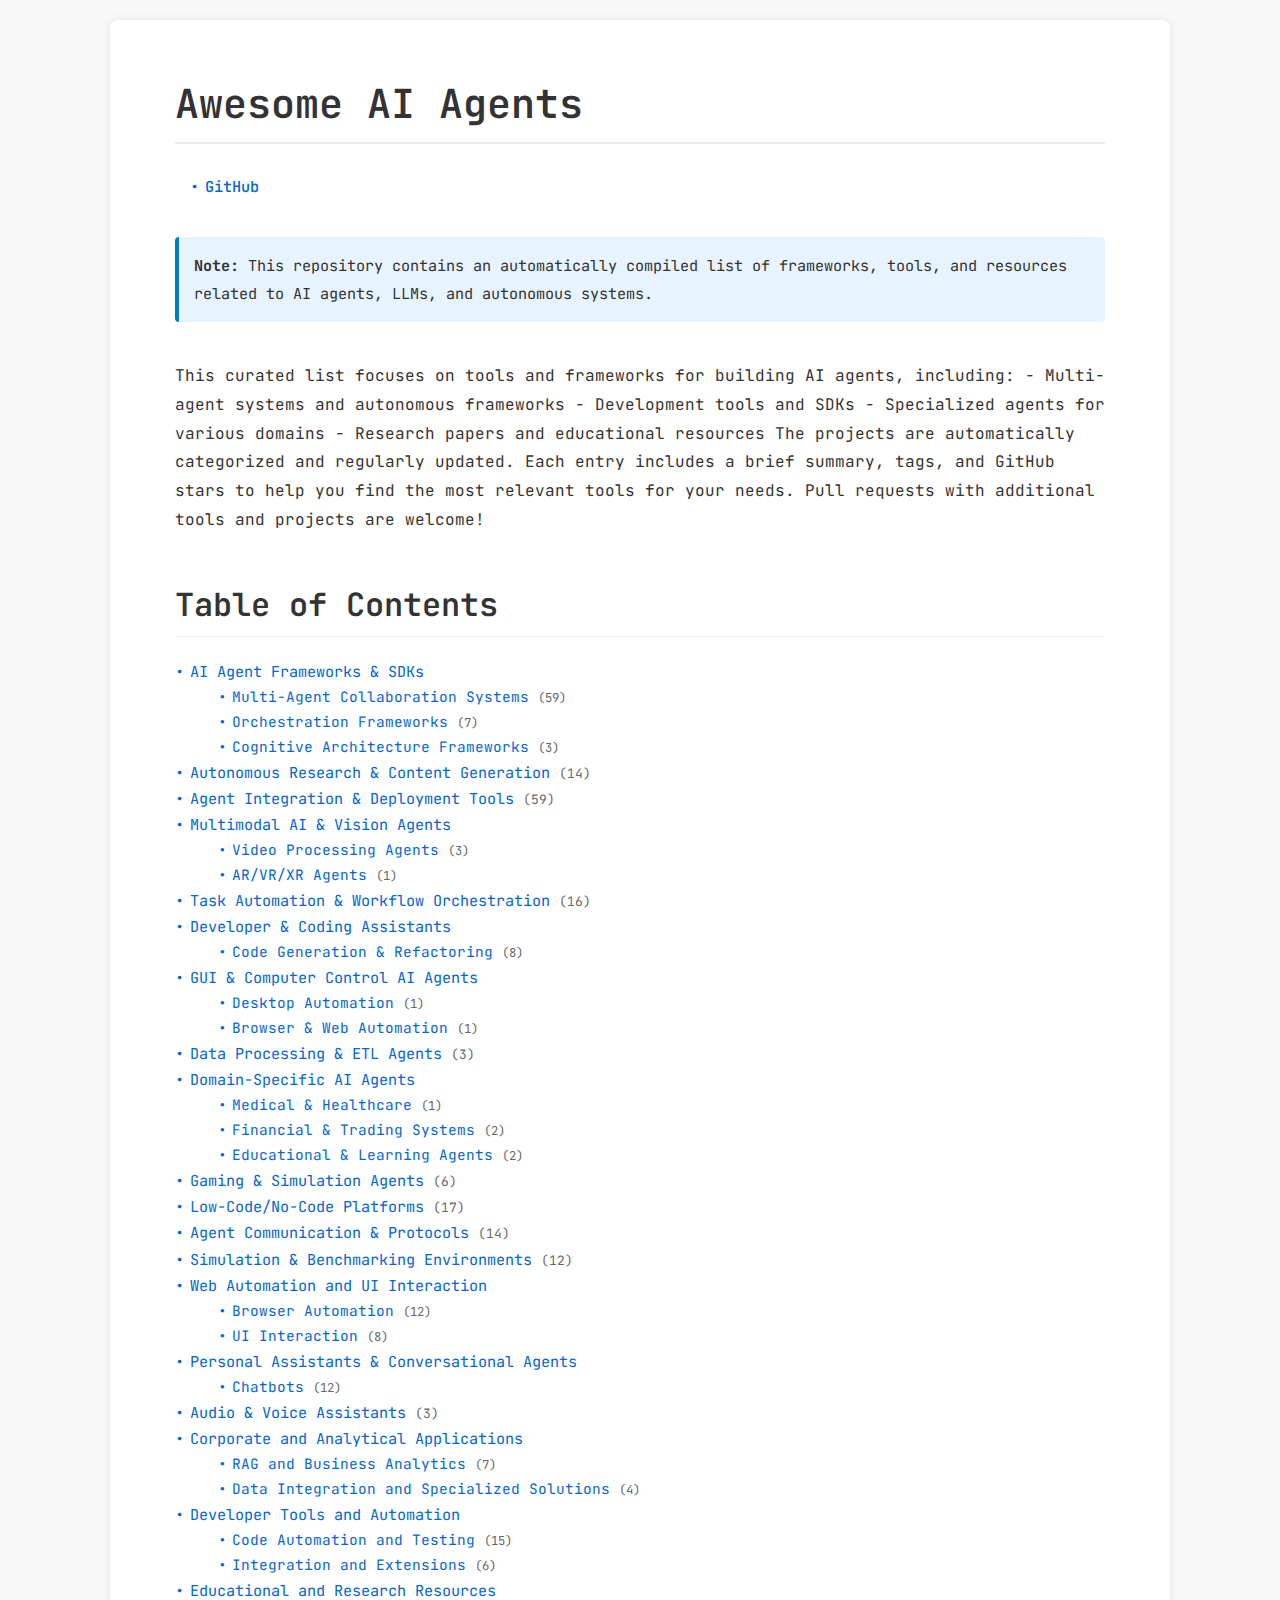
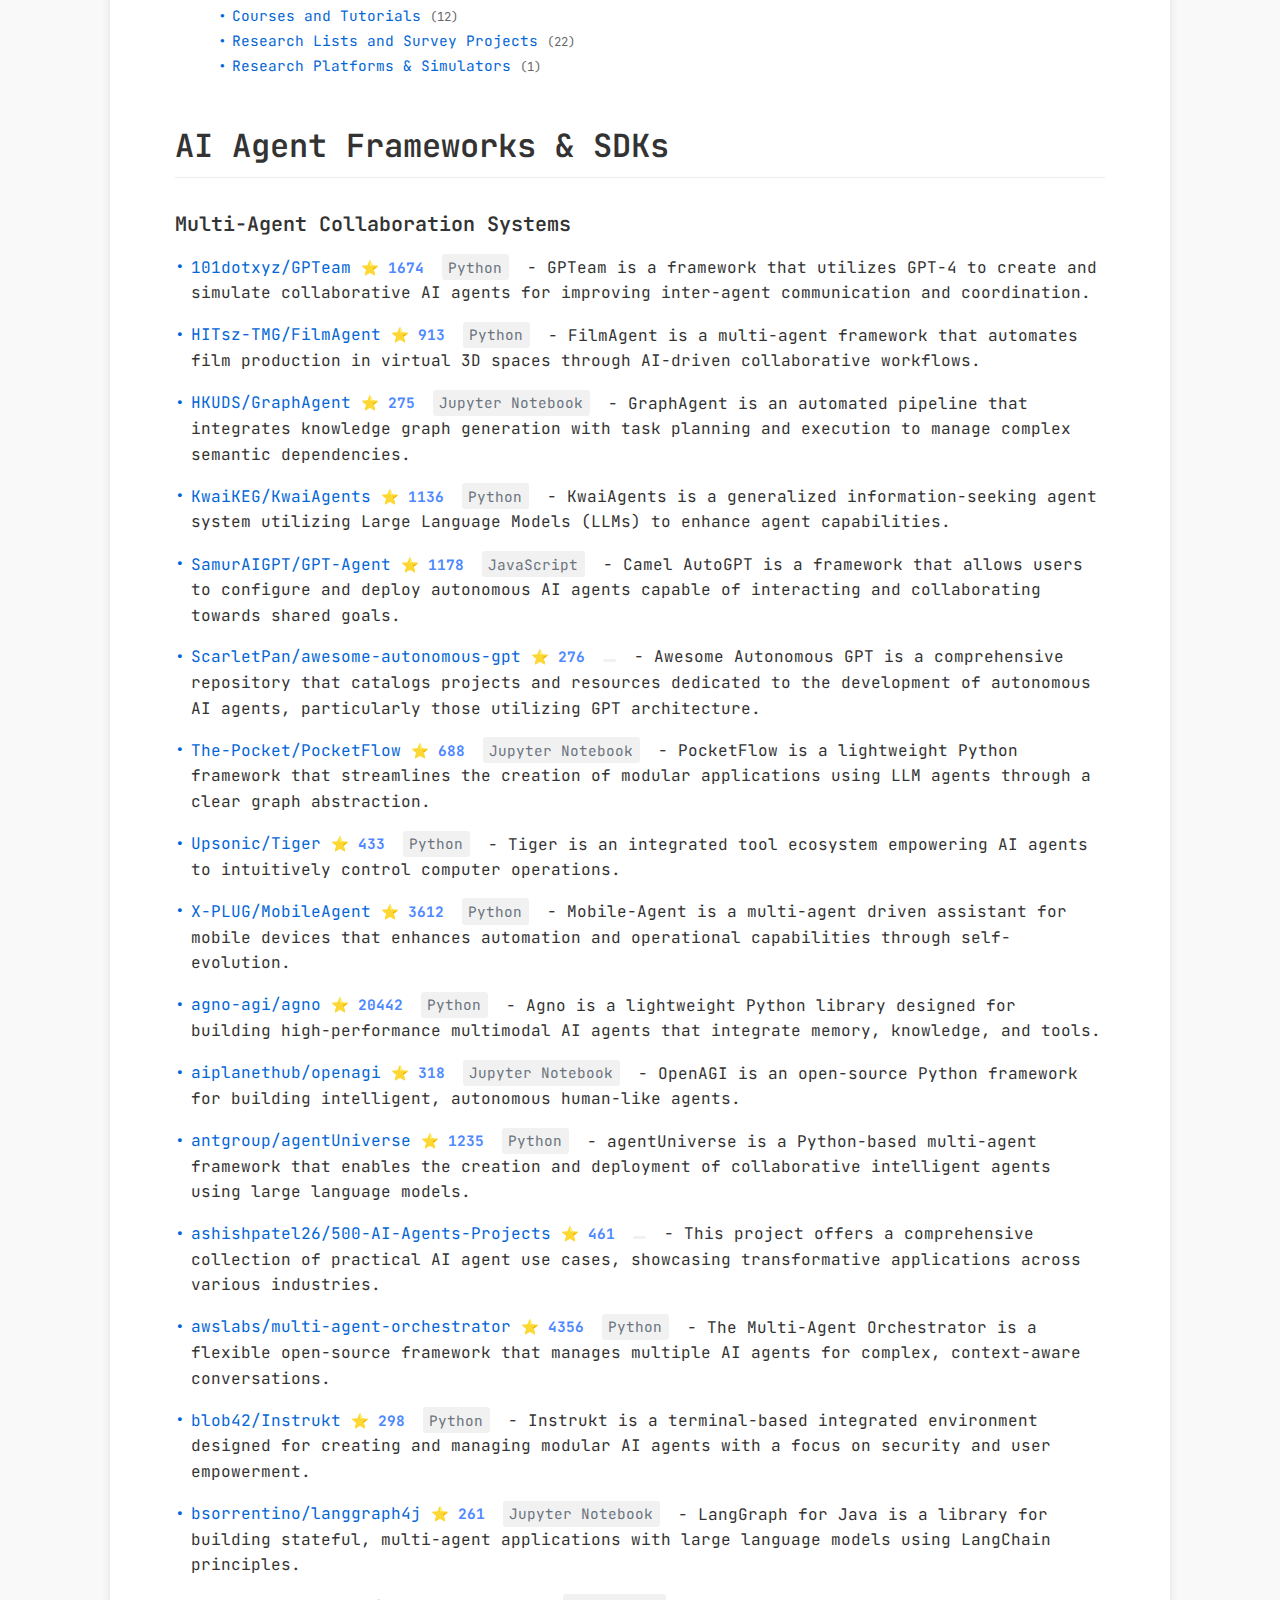
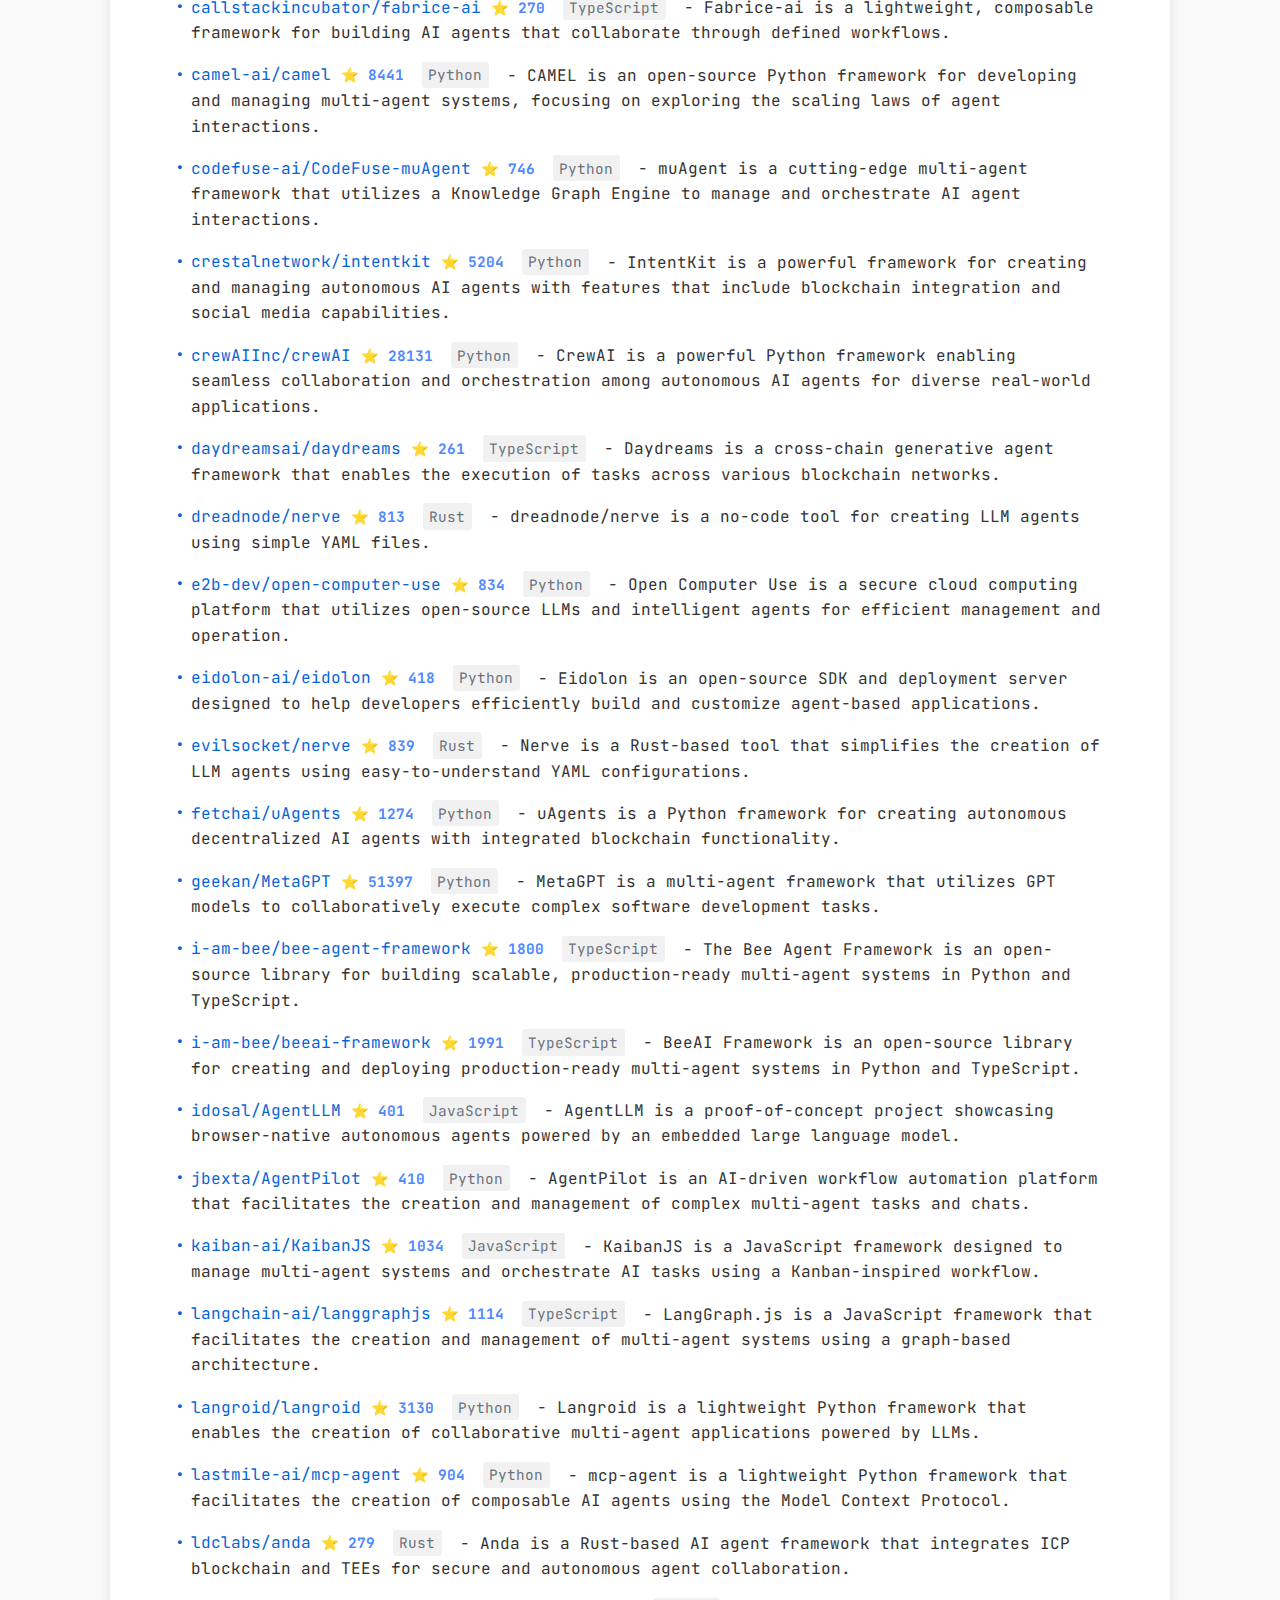
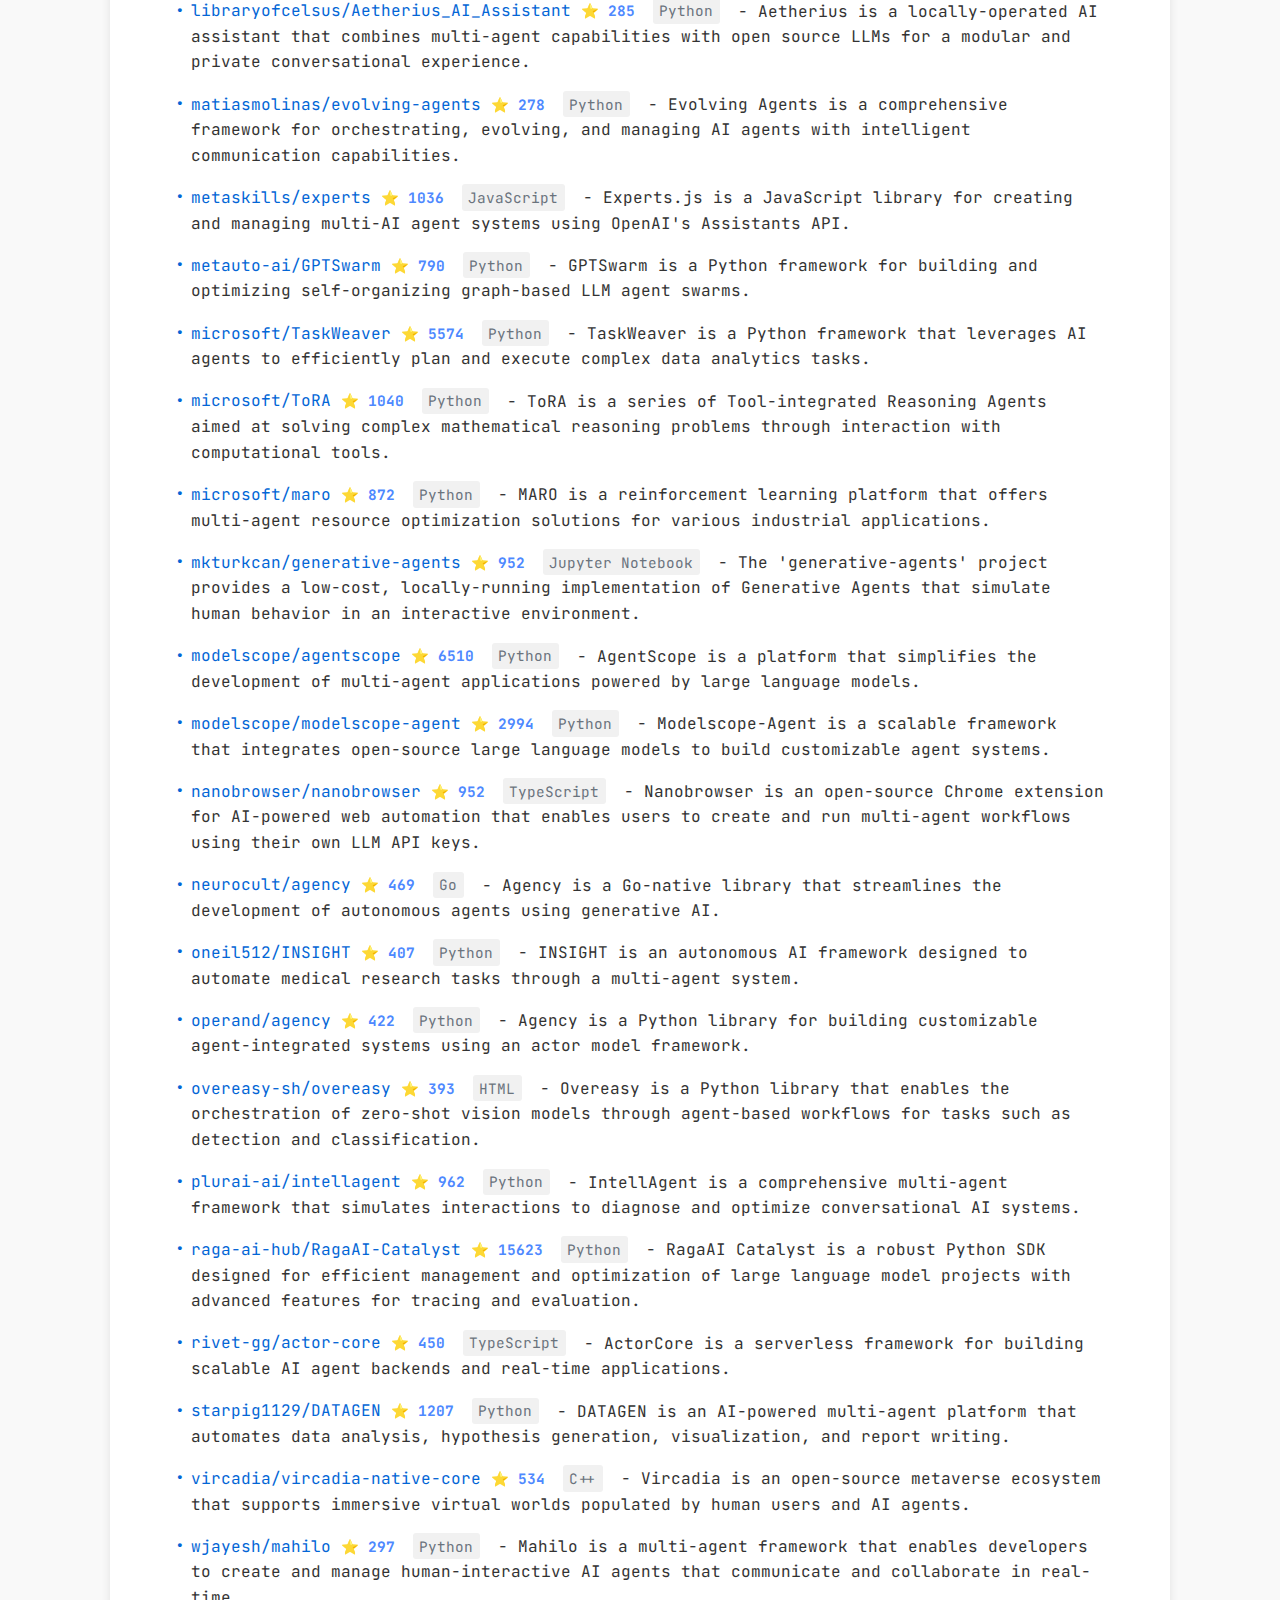
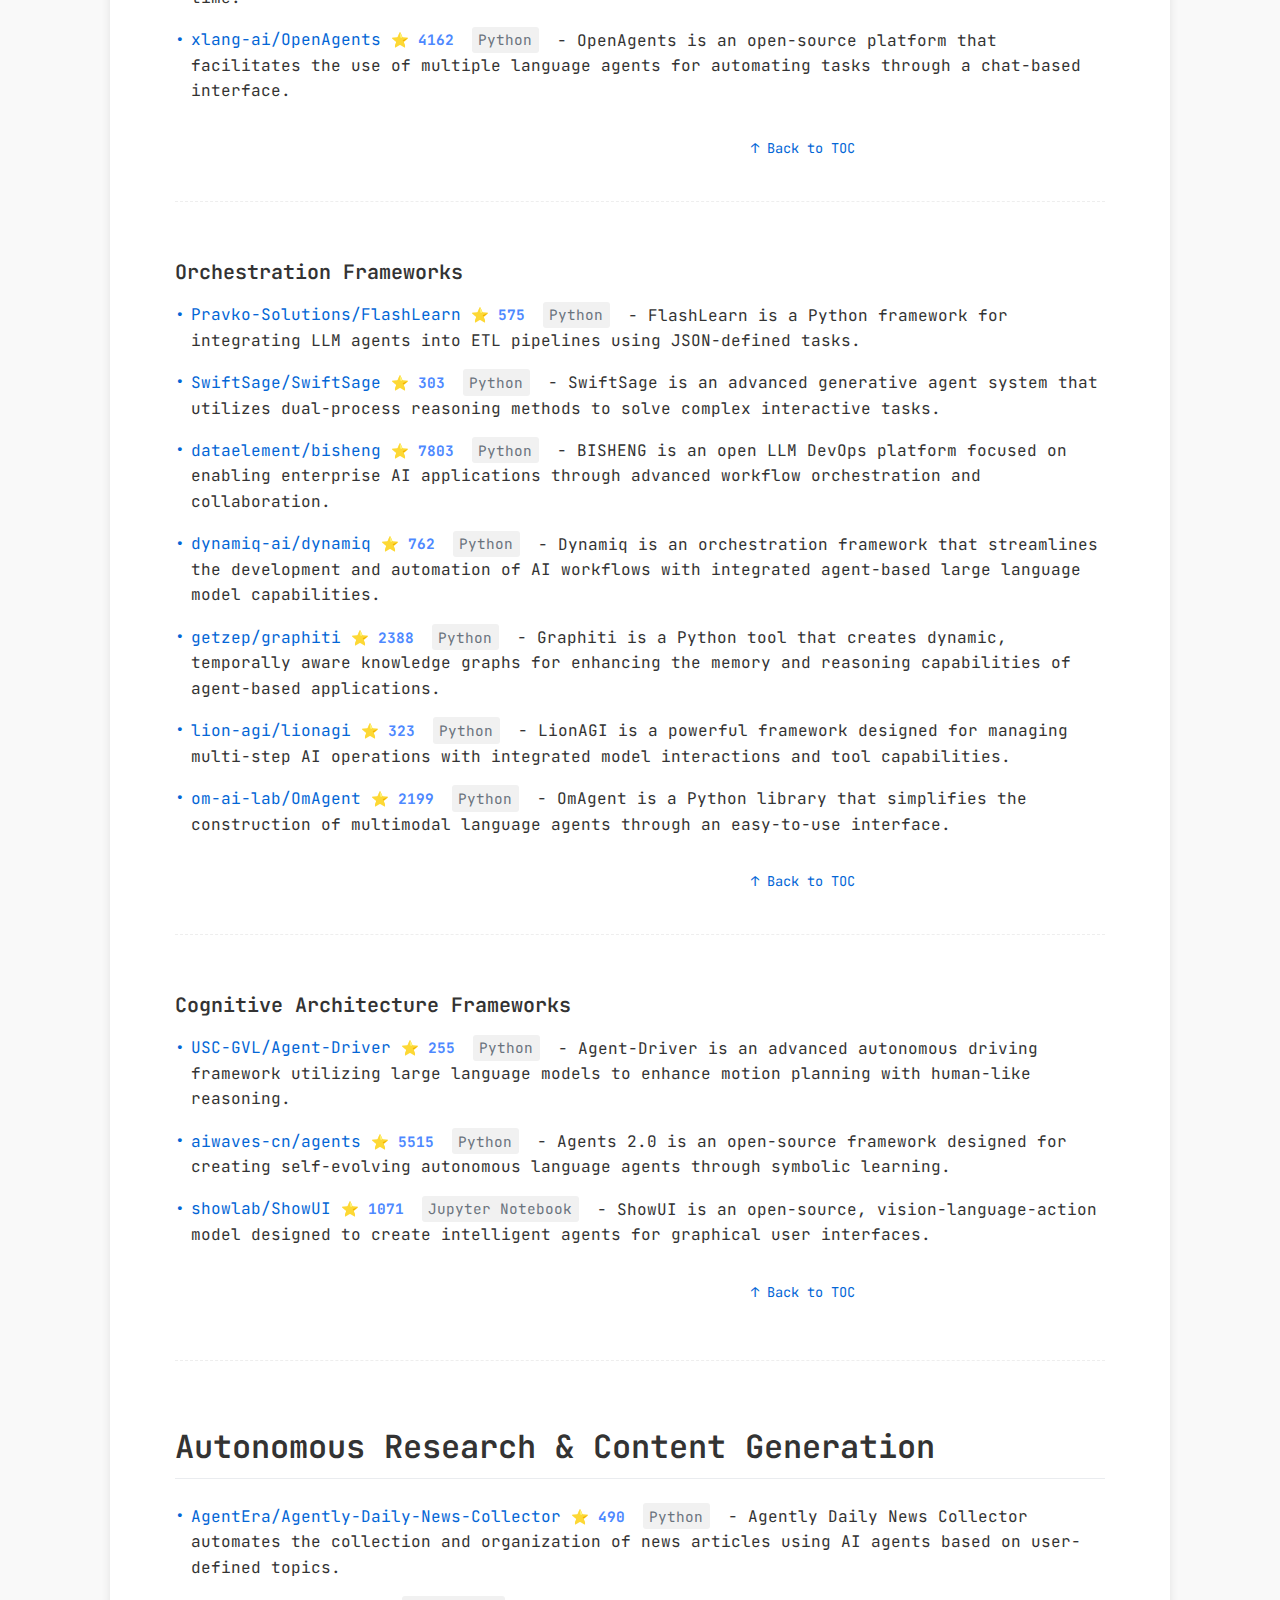
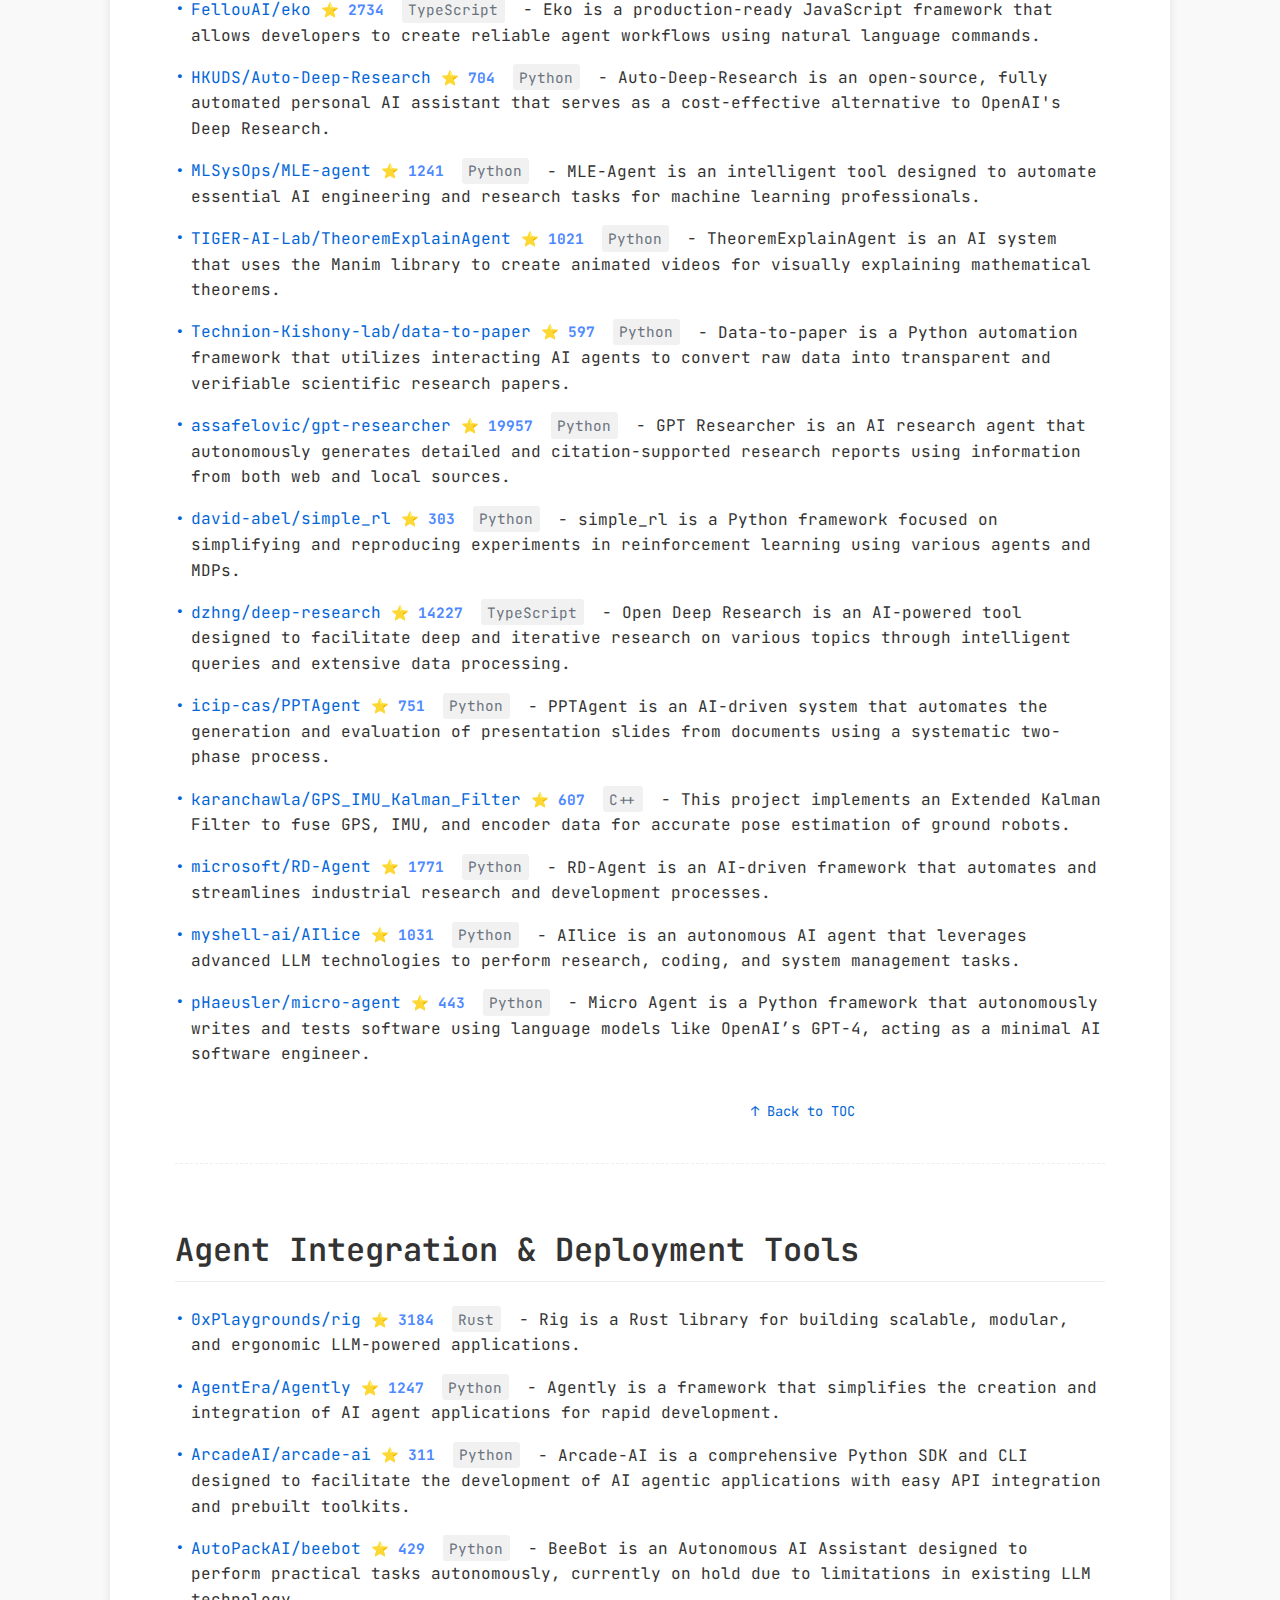
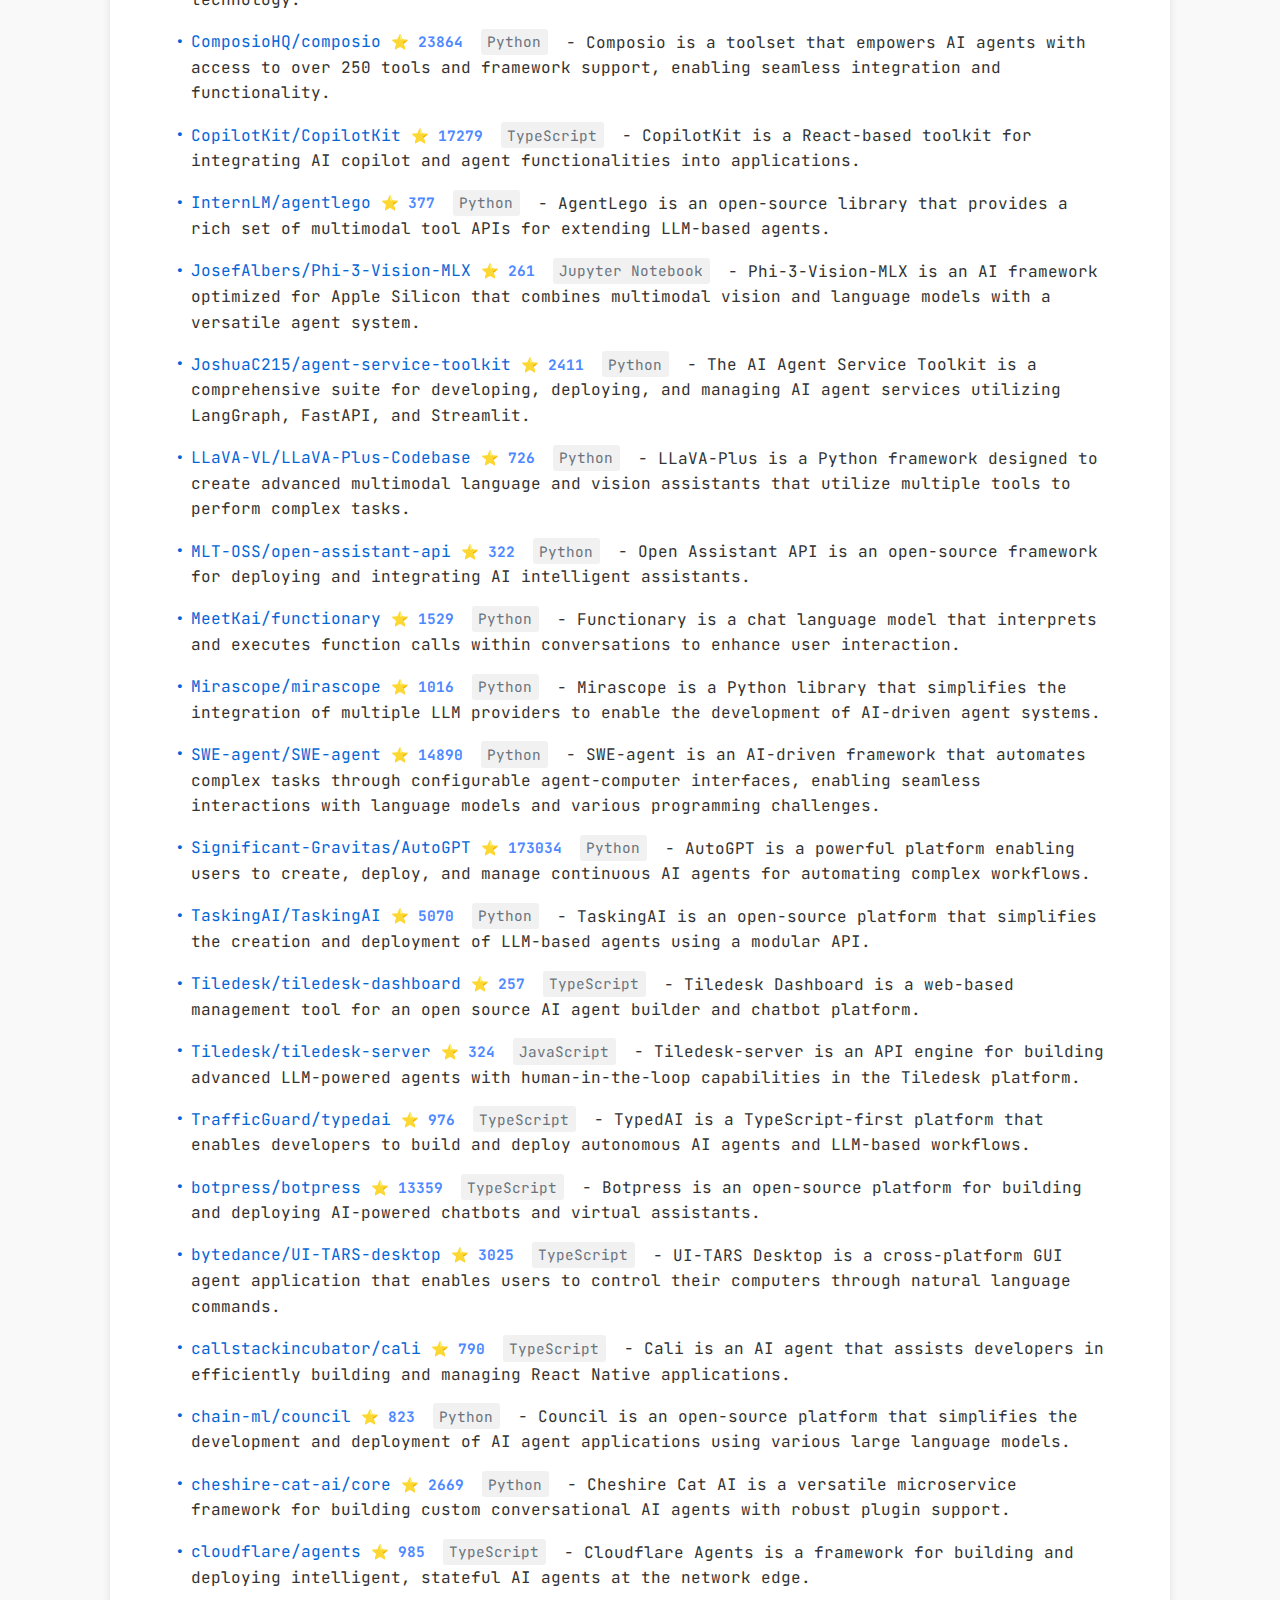
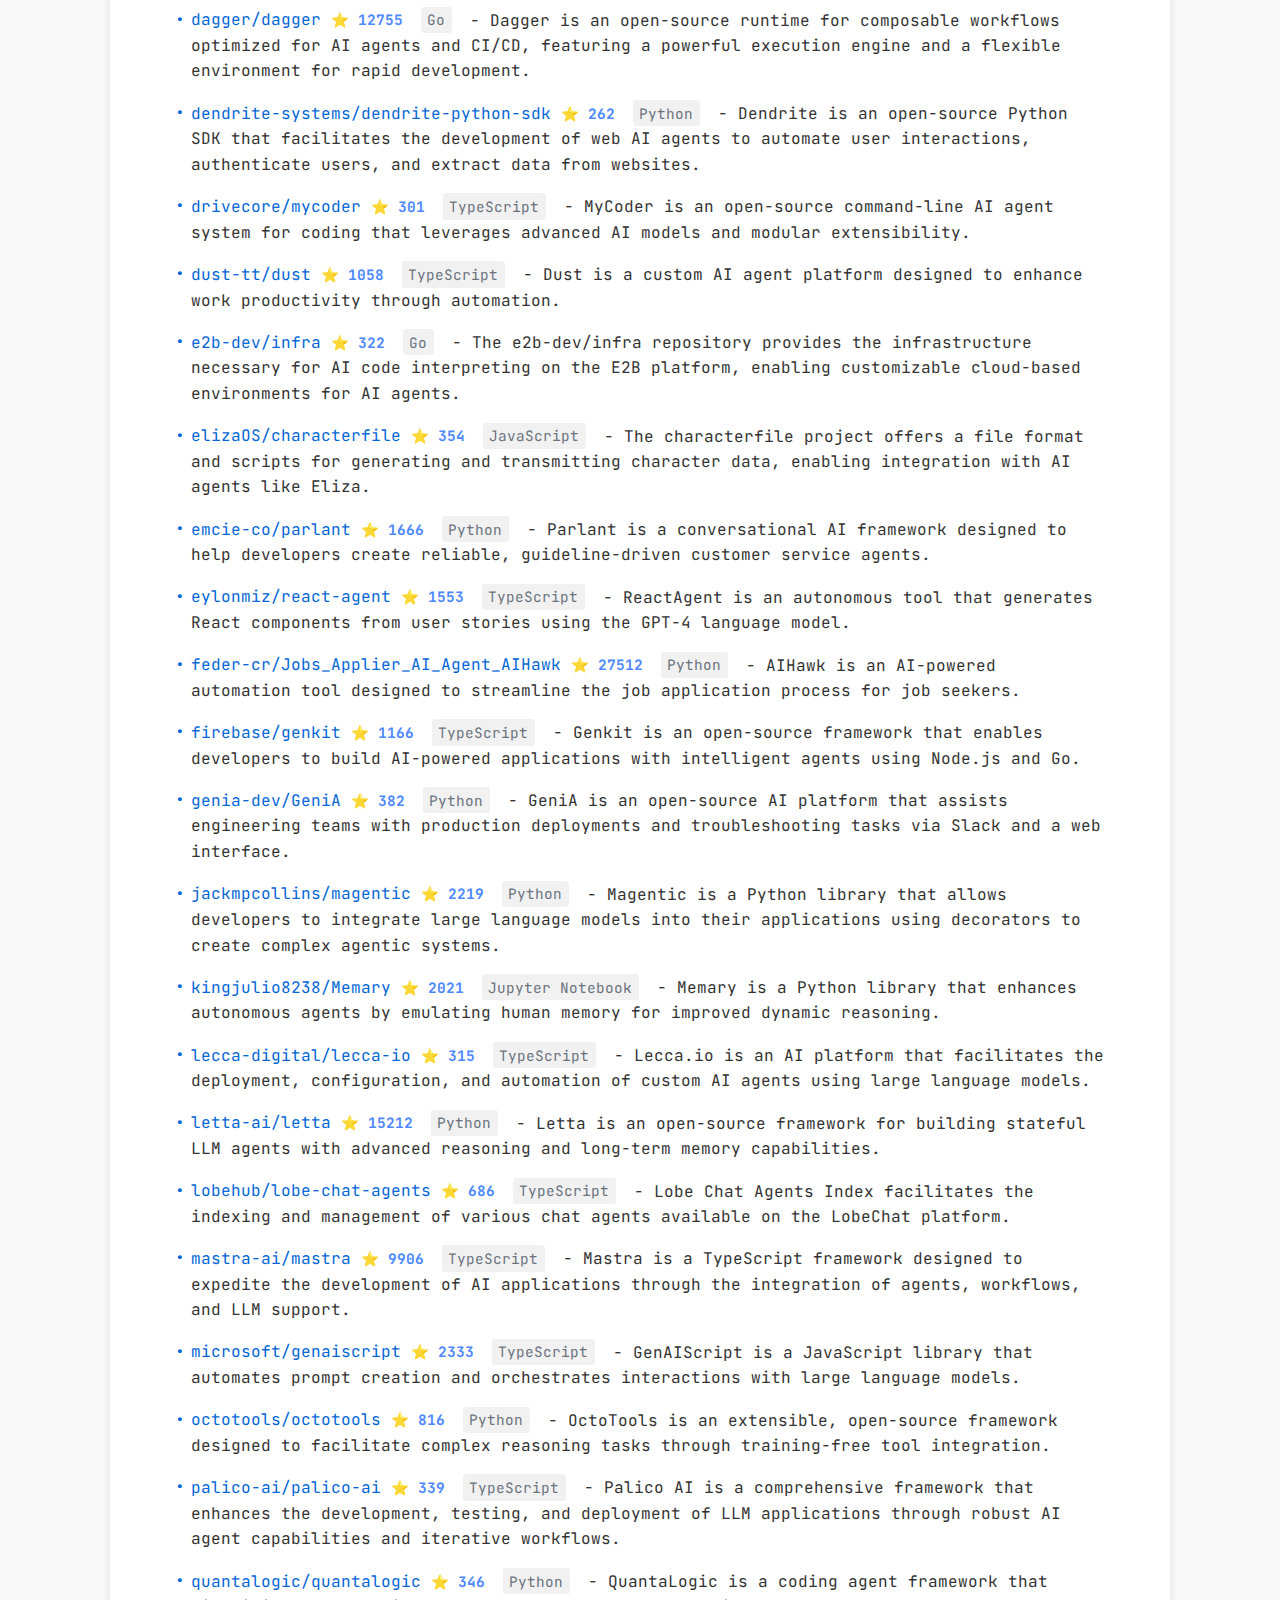
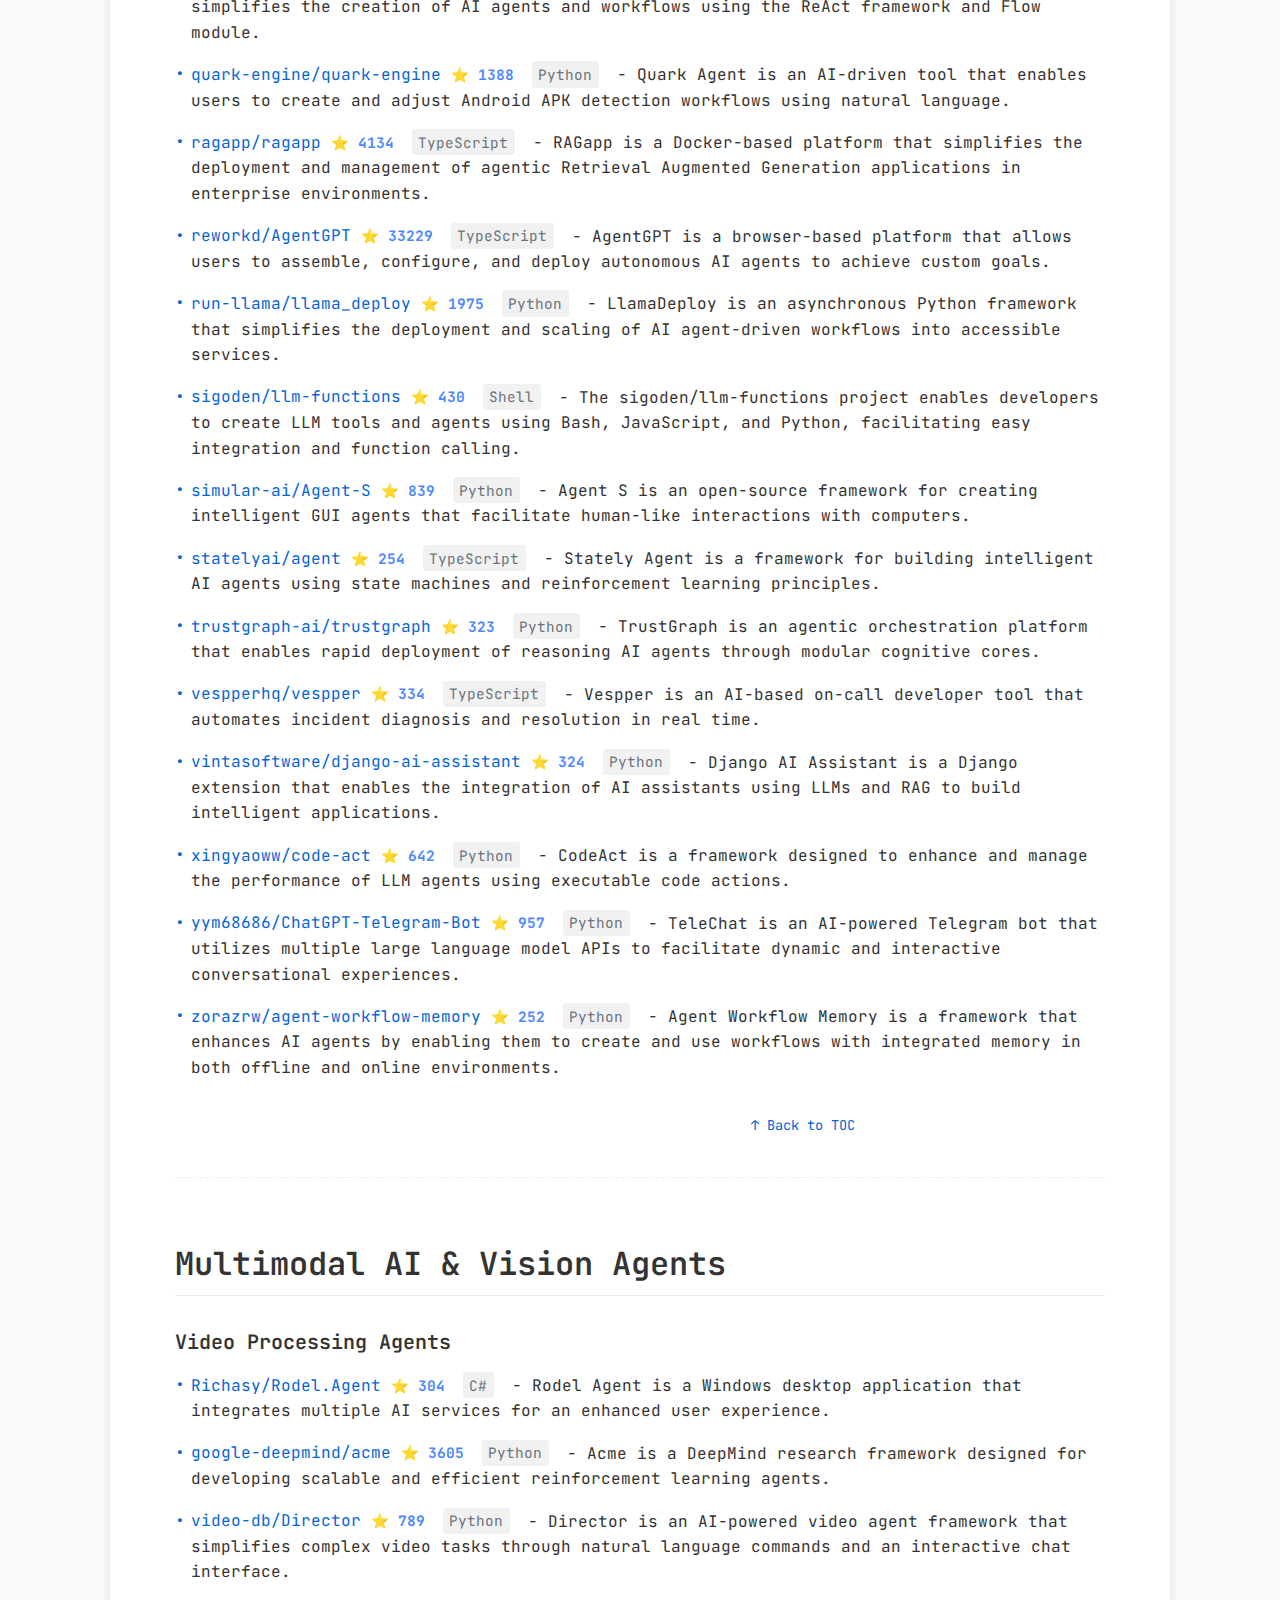
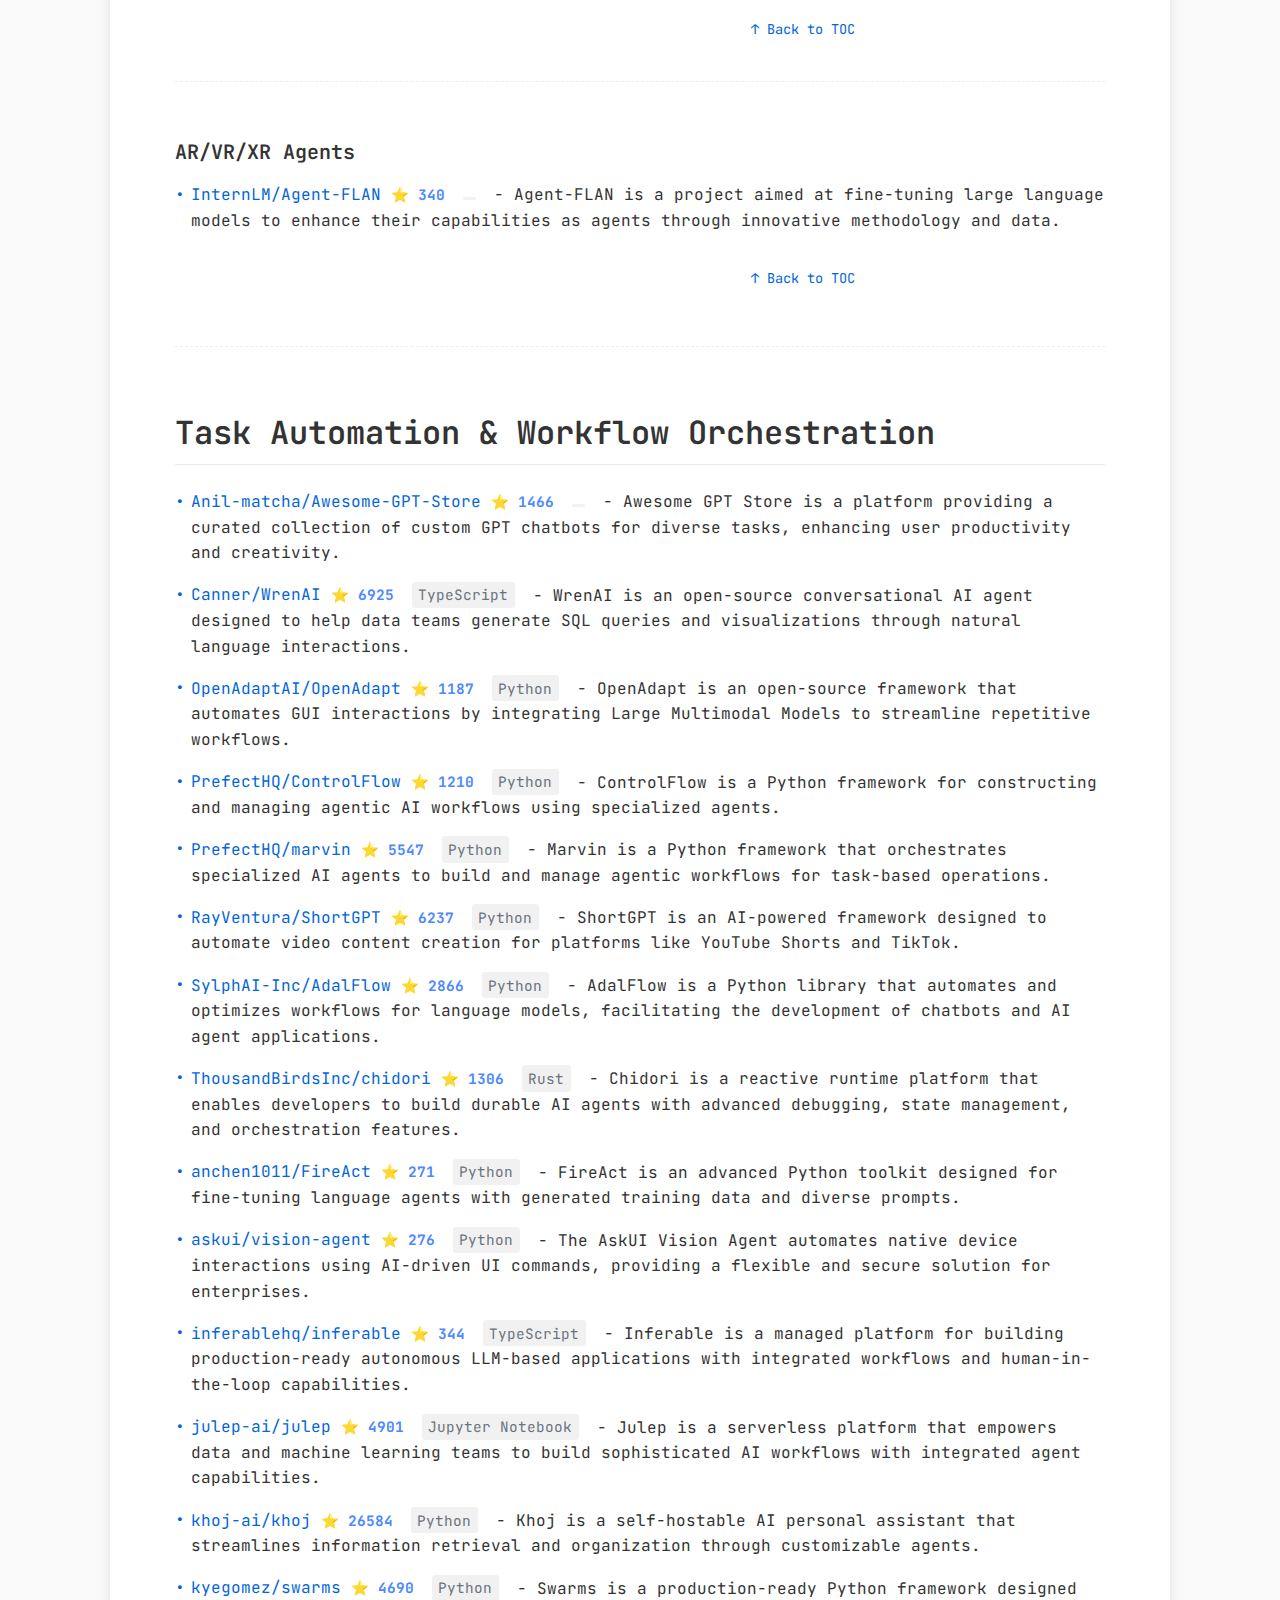
==== commit f0a42f39: "docs(readme): update project star counts and add evolving-agents project" ====
--- a/index.html
+++ b/index.html
@@ -304,7 +304,7 @@
                     <a href="#ai-agent-frameworks-&-sdks" aria-label="Go to AI Agent Frameworks & SDKs section">AI Agent Frameworks & SDKs</a> 
                     <ul>
                 <li style="margin-left: 15px;">
-                    <a href="#multi-agent-collaboration-systems" aria-label="Go to Multi-Agent Collaboration Systems section">Multi-Agent Collaboration Systems</a> <span aria-label="58 items">(58)</span>
+                    <a href="#multi-agent-collaboration-systems" aria-label="Go to Multi-Agent Collaboration Systems section">Multi-Agent Collaboration Systems</a> <span aria-label="59 items">(59)</span>
                     </li>
             
                 <li style="margin-left: 15px;">
@@ -337,14 +337,14 @@
             </ul></li>
             
                 <li style="margin-left: 0px;">
-                    <a href="#task-automation-&-workflow-orchestration" aria-label="Go to Task Automation & Workflow Orchestration section">Task Automation & Workflow Orchestration</a> <span aria-label="17 items">(17)</span>
+                    <a href="#task-automation-&-workflow-orchestration" aria-label="Go to Task Automation & Workflow Orchestration section">Task Automation & Workflow Orchestration</a> <span aria-label="16 items">(16)</span>
                     </li>
             
                 <li style="margin-left: 0px;">
                     <a href="#developer-&-coding-assistants" aria-label="Go to Developer & Coding Assistants section">Developer & Coding Assistants</a> 
                     <ul>
                 <li style="margin-left: 15px;">
-                    <a href="#code-generation-&-refactoring" aria-label="Go to Code Generation & Refactoring section">Code Generation & Refactoring</a> <span aria-label="7 items">(7)</span>
+                    <a href="#code-generation-&-refactoring" aria-label="Go to Code Generation & Refactoring section">Code Generation & Refactoring</a> <span aria-label="8 items">(8)</span>
                     </li>
             </ul></li>
             
@@ -469,14 +469,14 @@
             <section aria-labelledby="multi-agent-collaboration-systems"><h3 id="multi-agent-collaboration-systems">Multi-Agent Collaboration Systems</h3>
                 <ul aria-label="List of Multi-Agent Collaboration Systems items">
                     <li>
-                        <a href="https://github.com/101dotxyz/GPTeam" aria-label="101dotxyz/GPTeam - 1673 stars, Python" target="_blank" rel="noopener">101dotxyz/GPTeam</a>
-                        <span class="stars" aria-hidden="true">⭐ 1673</span>
+                        <a href="https://github.com/101dotxyz/GPTeam" aria-label="101dotxyz/GPTeam - 1674 stars, Python" target="_blank" rel="noopener">101dotxyz/GPTeam</a>
+                        <span class="stars" aria-hidden="true">⭐ 1674</span>
                         <span class="language" aria-hidden="true">Python</span> -
                         <span>GPTeam is a framework that utilizes GPT-4 to create and simulate collaborative AI agents for improving inter-agent communication and coordination.</span>
                     </li>
                     <li>
-                        <a href="https://github.com/HITsz-TMG/FilmAgent" aria-label="HITsz-TMG/FilmAgent - 909 stars, Python" target="_blank" rel="noopener">HITsz-TMG/FilmAgent</a>
-                        <span class="stars" aria-hidden="true">⭐ 909</span>
+                        <a href="https://github.com/HITsz-TMG/FilmAgent" aria-label="HITsz-TMG/FilmAgent - 913 stars, Python" target="_blank" rel="noopener">HITsz-TMG/FilmAgent</a>
+                        <span class="stars" aria-hidden="true">⭐ 913</span>
                         <span class="language" aria-hidden="true">Python</span> -
                         <span>FilmAgent is a multi-agent framework that automates film production in virtual 3D spaces through AI-driven collaborative workflows.</span>
                     </li>
@@ -499,14 +499,14 @@
                         <span>Camel AutoGPT is a framework that allows users to configure and deploy autonomous AI agents capable of interacting and collaborating towards shared goals.</span>
                     </li>
                     <li>
-                        <a href="https://github.com/ScarletPan/awesome-autonomous-gpt" aria-label="ScarletPan/awesome-autonomous-gpt - 277 stars, " target="_blank" rel="noopener">ScarletPan/awesome-autonomous-gpt</a>
-                        <span class="stars" aria-hidden="true">⭐ 277</span>
+                        <a href="https://github.com/ScarletPan/awesome-autonomous-gpt" aria-label="ScarletPan/awesome-autonomous-gpt - 276 stars, " target="_blank" rel="noopener">ScarletPan/awesome-autonomous-gpt</a>
+                        <span class="stars" aria-hidden="true">⭐ 276</span>
                         <span class="language" aria-hidden="true"></span> -
                         <span>Awesome Autonomous GPT is a comprehensive repository that catalogs projects and resources dedicated to the development of autonomous AI agents, particularly those utilizing GPT architecture.</span>
                     </li>
                     <li>
-                        <a href="https://github.com/The-Pocket/PocketFlow" aria-label="The-Pocket/PocketFlow - 676 stars, Jupyter Notebook" target="_blank" rel="noopener">The-Pocket/PocketFlow</a>
-                        <span class="stars" aria-hidden="true">⭐ 676</span>
+                        <a href="https://github.com/The-Pocket/PocketFlow" aria-label="The-Pocket/PocketFlow - 688 stars, Jupyter Notebook" target="_blank" rel="noopener">The-Pocket/PocketFlow</a>
+                        <span class="stars" aria-hidden="true">⭐ 688</span>
                         <span class="language" aria-hidden="true">Jupyter Notebook</span> -
                         <span>PocketFlow is a lightweight Python framework that streamlines the creation of modular applications using LLM agents through a clear graph abstraction.</span>
                     </li>
@@ -517,14 +517,14 @@
                         <span>Tiger is an integrated tool ecosystem empowering AI agents to intuitively control computer operations.</span>
                     </li>
                     <li>
-                        <a href="https://github.com/X-PLUG/MobileAgent" aria-label="X-PLUG/MobileAgent - 3596 stars, Python" target="_blank" rel="noopener">X-PLUG/MobileAgent</a>
-                        <span class="stars" aria-hidden="true">⭐ 3596</span>
+                        <a href="https://github.com/X-PLUG/MobileAgent" aria-label="X-PLUG/MobileAgent - 3612 stars, Python" target="_blank" rel="noopener">X-PLUG/MobileAgent</a>
+                        <span class="stars" aria-hidden="true">⭐ 3612</span>
                         <span class="language" aria-hidden="true">Python</span> -
                         <span>Mobile-Agent is a multi-agent driven assistant for mobile devices that enhances automation and operational capabilities through self-evolution.</span>
                     </li>
                     <li>
-                        <a href="https://github.com/agno-agi/agno" aria-label="agno-agi/agno - 20322 stars, Python" target="_blank" rel="noopener">agno-agi/agno</a>
-                        <span class="stars" aria-hidden="true">⭐ 20322</span>
+                        <a href="https://github.com/agno-agi/agno" aria-label="agno-agi/agno - 20442 stars, Python" target="_blank" rel="noopener">agno-agi/agno</a>
+                        <span class="stars" aria-hidden="true">⭐ 20442</span>
                         <span class="language" aria-hidden="true">Python</span> -
                         <span>Agno is a lightweight Python library designed for building high-performance multimodal AI agents that integrate memory, knowledge, and tools.</span>
                     </li>
@@ -535,14 +535,14 @@
                         <span>OpenAGI is an open-source Python framework for building intelligent, autonomous human-like agents.</span>
                     </li>
                     <li>
-                        <a href="https://github.com/antgroup/agentUniverse" aria-label="antgroup/agentUniverse - 1228 stars, Python" target="_blank" rel="noopener">antgroup/agentUniverse</a>
-                        <span class="stars" aria-hidden="true">⭐ 1228</span>
+                        <a href="https://github.com/antgroup/agentUniverse" aria-label="antgroup/agentUniverse - 1235 stars, Python" target="_blank" rel="noopener">antgroup/agentUniverse</a>
+                        <span class="stars" aria-hidden="true">⭐ 1235</span>
                         <span class="language" aria-hidden="true">Python</span> -
                         <span>agentUniverse is a Python-based multi-agent framework that enables the creation and deployment of collaborative intelligent agents using large language models.</span>
                     </li>
                     <li>
-                        <a href="https://github.com/ashishpatel26/500-AI-Agents-Projects" aria-label="ashishpatel26/500-AI-Agents-Projects - 450 stars, " target="_blank" rel="noopener">ashishpatel26/500-AI-Agents-Projects</a>
-                        <span class="stars" aria-hidden="true">⭐ 450</span>
+                        <a href="https://github.com/ashishpatel26/500-AI-Agents-Projects" aria-label="ashishpatel26/500-AI-Agents-Projects - 461 stars, " target="_blank" rel="noopener">ashishpatel26/500-AI-Agents-Projects</a>
+                        <span class="stars" aria-hidden="true">⭐ 461</span>
                         <span class="language" aria-hidden="true"></span> -
                         <span>This project offers a comprehensive collection of practical AI agent use cases, showcasing transformative applications across various industries.</span>
                     </li>
@@ -559,8 +559,8 @@
                         <span>Instrukt is a terminal-based integrated environment designed for creating and managing modular AI agents with a focus on security and user empowerment.</span>
                     </li>
                     <li>
-                        <a href="https://github.com/bsorrentino/langgraph4j" aria-label="bsorrentino/langgraph4j - 259 stars, Jupyter Notebook" target="_blank" rel="noopener">bsorrentino/langgraph4j</a>
-                        <span class="stars" aria-hidden="true">⭐ 259</span>
+                        <a href="https://github.com/bsorrentino/langgraph4j" aria-label="bsorrentino/langgraph4j - 261 stars, Jupyter Notebook" target="_blank" rel="noopener">bsorrentino/langgraph4j</a>
+                        <span class="stars" aria-hidden="true">⭐ 261</span>
                         <span class="language" aria-hidden="true">Jupyter Notebook</span> -
                         <span>LangGraph for Java is a library for building stateful, multi-agent applications with large language models using LangChain principles.</span>
                     </li>
@@ -571,32 +571,32 @@
                         <span>Fabrice-ai is a lightweight, composable framework for building AI agents that collaborate through defined workflows.</span>
                     </li>
                     <li>
-                        <a href="https://github.com/camel-ai/camel" aria-label="camel-ai/camel - 7780 stars, Python" target="_blank" rel="noopener">camel-ai/camel</a>
-                        <span class="stars" aria-hidden="true">⭐ 7780</span>
+                        <a href="https://github.com/camel-ai/camel" aria-label="camel-ai/camel - 8441 stars, Python" target="_blank" rel="noopener">camel-ai/camel</a>
+                        <span class="stars" aria-hidden="true">⭐ 8441</span>
                         <span class="language" aria-hidden="true">Python</span> -
                         <span>CAMEL is an open-source Python framework for developing and managing multi-agent systems, focusing on exploring the scaling laws of agent interactions.</span>
                     </li>
                     <li>
-                        <a href="https://github.com/codefuse-ai/CodeFuse-muAgent" aria-label="codefuse-ai/CodeFuse-muAgent - 744 stars, Python" target="_blank" rel="noopener">codefuse-ai/CodeFuse-muAgent</a>
-                        <span class="stars" aria-hidden="true">⭐ 744</span>
+                        <a href="https://github.com/codefuse-ai/CodeFuse-muAgent" aria-label="codefuse-ai/CodeFuse-muAgent - 746 stars, Python" target="_blank" rel="noopener">codefuse-ai/CodeFuse-muAgent</a>
+                        <span class="stars" aria-hidden="true">⭐ 746</span>
                         <span class="language" aria-hidden="true">Python</span> -
                         <span>muAgent is a cutting-edge multi-agent framework that utilizes a Knowledge Graph Engine to manage and orchestrate AI agent interactions.</span>
                     </li>
                     <li>
-                        <a href="https://github.com/crestalnetwork/intentkit" aria-label="crestalnetwork/intentkit - 5197 stars, Python" target="_blank" rel="noopener">crestalnetwork/intentkit</a>
-                        <span class="stars" aria-hidden="true">⭐ 5197</span>
+                        <a href="https://github.com/crestalnetwork/intentkit" aria-label="crestalnetwork/intentkit - 5204 stars, Python" target="_blank" rel="noopener">crestalnetwork/intentkit</a>
+                        <span class="stars" aria-hidden="true">⭐ 5204</span>
                         <span class="language" aria-hidden="true">Python</span> -
                         <span>IntentKit is a powerful framework for creating and managing autonomous AI agents with features that include blockchain integration and social media capabilities.</span>
                     </li>
                     <li>
-                        <a href="https://github.com/crewAIInc/crewAI" aria-label="crewAIInc/crewAI - 28058 stars, Python" target="_blank" rel="noopener">crewAIInc/crewAI</a>
-                        <span class="stars" aria-hidden="true">⭐ 28058</span>
+                        <a href="https://github.com/crewAIInc/crewAI" aria-label="crewAIInc/crewAI - 28131 stars, Python" target="_blank" rel="noopener">crewAIInc/crewAI</a>
+                        <span class="stars" aria-hidden="true">⭐ 28131</span>
                         <span class="language" aria-hidden="true">Python</span> -
                         <span>CrewAI is a powerful Python framework enabling seamless collaboration and orchestration among autonomous AI agents for diverse real-world applications.</span>
                     </li>
                     <li>
-                        <a href="https://github.com/daydreamsai/daydreams" aria-label="daydreamsai/daydreams - 259 stars, TypeScript" target="_blank" rel="noopener">daydreamsai/daydreams</a>
-                        <span class="stars" aria-hidden="true">⭐ 259</span>
+                        <a href="https://github.com/daydreamsai/daydreams" aria-label="daydreamsai/daydreams - 261 stars, TypeScript" target="_blank" rel="noopener">daydreamsai/daydreams</a>
+                        <span class="stars" aria-hidden="true">⭐ 261</span>
                         <span class="language" aria-hidden="true">TypeScript</span> -
                         <span>Daydreams is a cross-chain generative agent framework that enables the execution of tasks across various blockchain networks.</span>
                     </li>
@@ -607,8 +607,8 @@
                         <span>dreadnode/nerve is a no-code tool for creating LLM agents using simple YAML files.</span>
                     </li>
                     <li>
-                        <a href="https://github.com/e2b-dev/open-computer-use" aria-label="e2b-dev/open-computer-use - 821 stars, Python" target="_blank" rel="noopener">e2b-dev/open-computer-use</a>
-                        <span class="stars" aria-hidden="true">⭐ 821</span>
+                        <a href="https://github.com/e2b-dev/open-computer-use" aria-label="e2b-dev/open-computer-use - 834 stars, Python" target="_blank" rel="noopener">e2b-dev/open-computer-use</a>
+                        <span class="stars" aria-hidden="true">⭐ 834</span>
                         <span class="language" aria-hidden="true">Python</span> -
                         <span>Open Computer Use is a secure cloud computing platform that utilizes open-source LLMs and intelligent agents for efficient management and operation.</span>
                     </li>
@@ -619,8 +619,8 @@
                         <span>Eidolon is an open-source SDK and deployment server designed to help developers efficiently build and customize agent-based applications.</span>
                     </li>
                     <li>
-                        <a href="https://github.com/evilsocket/nerve" aria-label="evilsocket/nerve - 826 stars, Rust" target="_blank" rel="noopener">evilsocket/nerve</a>
-                        <span class="stars" aria-hidden="true">⭐ 826</span>
+                        <a href="https://github.com/evilsocket/nerve" aria-label="evilsocket/nerve - 839 stars, Rust" target="_blank" rel="noopener">evilsocket/nerve</a>
+                        <span class="stars" aria-hidden="true">⭐ 839</span>
                         <span class="language" aria-hidden="true">Rust</span> -
                         <span>Nerve is a Rust-based tool that simplifies the creation of LLM agents using easy-to-understand YAML configurations.</span>
                     </li>
@@ -631,8 +631,8 @@
                         <span>uAgents is a Python framework for creating autonomous decentralized AI agents with integrated blockchain functionality.</span>
                     </li>
                     <li>
-                        <a href="https://github.com/geekan/MetaGPT" aria-label="geekan/MetaGPT - 50832 stars, Python" target="_blank" rel="noopener">geekan/MetaGPT</a>
-                        <span class="stars" aria-hidden="true">⭐ 50832</span>
+                        <a href="https://github.com/geekan/MetaGPT" aria-label="geekan/MetaGPT - 51397 stars, Python" target="_blank" rel="noopener">geekan/MetaGPT</a>
+                        <span class="stars" aria-hidden="true">⭐ 51397</span>
                         <span class="language" aria-hidden="true">Python</span> -
                         <span>MetaGPT is a multi-agent framework that utilizes GPT models to collaboratively execute complex software development tasks.</span>
                     </li>
@@ -643,44 +643,44 @@
                         <span>The Bee Agent Framework is an open-source library for building scalable, production-ready multi-agent systems in Python and TypeScript.</span>
                     </li>
                     <li>
-                        <a href="https://github.com/i-am-bee/beeai-framework" aria-label="i-am-bee/beeai-framework - 1972 stars, TypeScript" target="_blank" rel="noopener">i-am-bee/beeai-framework</a>
-                        <span class="stars" aria-hidden="true">⭐ 1972</span>
+                        <a href="https://github.com/i-am-bee/beeai-framework" aria-label="i-am-bee/beeai-framework - 1991 stars, TypeScript" target="_blank" rel="noopener">i-am-bee/beeai-framework</a>
+                        <span class="stars" aria-hidden="true">⭐ 1991</span>
                         <span class="language" aria-hidden="true">TypeScript</span> -
                         <span>BeeAI Framework is an open-source library for creating and deploying production-ready multi-agent systems in Python and TypeScript.</span>
                     </li>
                     <li>
-                        <a href="https://github.com/idosal/AgentLLM" aria-label="idosal/AgentLLM - 400 stars, JavaScript" target="_blank" rel="noopener">idosal/AgentLLM</a>
-                        <span class="stars" aria-hidden="true">⭐ 400</span>
+                        <a href="https://github.com/idosal/AgentLLM" aria-label="idosal/AgentLLM - 401 stars, JavaScript" target="_blank" rel="noopener">idosal/AgentLLM</a>
+                        <span class="stars" aria-hidden="true">⭐ 401</span>
                         <span class="language" aria-hidden="true">JavaScript</span> -
                         <span>AgentLLM is a proof-of-concept project showcasing browser-native autonomous agents powered by an embedded large language model.</span>
                     </li>
                     <li>
-                        <a href="https://github.com/jbexta/AgentPilot" aria-label="jbexta/AgentPilot - 409 stars, Python" target="_blank" rel="noopener">jbexta/AgentPilot</a>
-                        <span class="stars" aria-hidden="true">⭐ 409</span>
+                        <a href="https://github.com/jbexta/AgentPilot" aria-label="jbexta/AgentPilot - 410 stars, Python" target="_blank" rel="noopener">jbexta/AgentPilot</a>
+                        <span class="stars" aria-hidden="true">⭐ 410</span>
                         <span class="language" aria-hidden="true">Python</span> -
                         <span>AgentPilot is an AI-driven workflow automation platform that facilitates the creation and management of complex multi-agent tasks and chats.</span>
                     </li>
                     <li>
-                        <a href="https://github.com/kaiban-ai/KaibanJS" aria-label="kaiban-ai/KaibanJS - 1030 stars, JavaScript" target="_blank" rel="noopener">kaiban-ai/KaibanJS</a>
-                        <span class="stars" aria-hidden="true">⭐ 1030</span>
+                        <a href="https://github.com/kaiban-ai/KaibanJS" aria-label="kaiban-ai/KaibanJS - 1034 stars, JavaScript" target="_blank" rel="noopener">kaiban-ai/KaibanJS</a>
+                        <span class="stars" aria-hidden="true">⭐ 1034</span>
                         <span class="language" aria-hidden="true">JavaScript</span> -
                         <span>KaibanJS is a JavaScript framework designed to manage multi-agent systems and orchestrate AI tasks using a Kanban-inspired workflow.</span>
                     </li>
                     <li>
-                        <a href="https://github.com/langchain-ai/langgraphjs" aria-label="langchain-ai/langgraphjs - 1103 stars, TypeScript" target="_blank" rel="noopener">langchain-ai/langgraphjs</a>
-                        <span class="stars" aria-hidden="true">⭐ 1103</span>
+                        <a href="https://github.com/langchain-ai/langgraphjs" aria-label="langchain-ai/langgraphjs - 1114 stars, TypeScript" target="_blank" rel="noopener">langchain-ai/langgraphjs</a>
+                        <span class="stars" aria-hidden="true">⭐ 1114</span>
                         <span class="language" aria-hidden="true">TypeScript</span> -
                         <span>LangGraph.js is a JavaScript framework that facilitates the creation and management of multi-agent systems using a graph-based architecture.</span>
                     </li>
                     <li>
-                        <a href="https://github.com/langroid/langroid" aria-label="langroid/langroid - 3126 stars, Python" target="_blank" rel="noopener">langroid/langroid</a>
-                        <span class="stars" aria-hidden="true">⭐ 3126</span>
+                        <a href="https://github.com/langroid/langroid" aria-label="langroid/langroid - 3130 stars, Python" target="_blank" rel="noopener">langroid/langroid</a>
+                        <span class="stars" aria-hidden="true">⭐ 3130</span>
                         <span class="language" aria-hidden="true">Python</span> -
                         <span>Langroid is a lightweight Python framework that enables the creation of collaborative multi-agent applications powered by LLMs.</span>
                     </li>
                     <li>
-                        <a href="https://github.com/lastmile-ai/mcp-agent" aria-label="lastmile-ai/mcp-agent - 875 stars, Python" target="_blank" rel="noopener">lastmile-ai/mcp-agent</a>
-                        <span class="stars" aria-hidden="true">⭐ 875</span>
+                        <a href="https://github.com/lastmile-ai/mcp-agent" aria-label="lastmile-ai/mcp-agent - 904 stars, Python" target="_blank" rel="noopener">lastmile-ai/mcp-agent</a>
+                        <span class="stars" aria-hidden="true">⭐ 904</span>
                         <span class="language" aria-hidden="true">Python</span> -
                         <span>mcp-agent is a lightweight Python framework that facilitates the creation of composable AI agents using the Model Context Protocol.</span>
                     </li>
@@ -697,20 +697,26 @@
                         <span>Aetherius is a locally-operated AI assistant that combines multi-agent capabilities with open source LLMs for a modular and private conversational experience.</span>
                     </li>
                     <li>
+                        <a href="https://github.com/matiasmolinas/evolving-agents" aria-label="matiasmolinas/evolving-agents - 278 stars, Python" target="_blank" rel="noopener">matiasmolinas/evolving-agents</a>
+                        <span class="stars" aria-hidden="true">⭐ 278</span>
+                        <span class="language" aria-hidden="true">Python</span> -
+                        <span>Evolving Agents is a comprehensive framework for orchestrating, evolving, and managing AI agents with intelligent communication capabilities.</span>
+                    </li>
+                    <li>
                         <a href="https://github.com/metaskills/experts" aria-label="metaskills/experts - 1036 stars, JavaScript" target="_blank" rel="noopener">metaskills/experts</a>
                         <span class="stars" aria-hidden="true">⭐ 1036</span>
                         <span class="language" aria-hidden="true">JavaScript</span> -
                         <span>Experts.js is a JavaScript library for creating and managing multi-AI agent systems using OpenAI's Assistants API.</span>
                     </li>
                     <li>
-                        <a href="https://github.com/metauto-ai/GPTSwarm" aria-label="metauto-ai/GPTSwarm - 789 stars, Python" target="_blank" rel="noopener">metauto-ai/GPTSwarm</a>
-                        <span class="stars" aria-hidden="true">⭐ 789</span>
+                        <a href="https://github.com/metauto-ai/GPTSwarm" aria-label="metauto-ai/GPTSwarm - 790 stars, Python" target="_blank" rel="noopener">metauto-ai/GPTSwarm</a>
+                        <span class="stars" aria-hidden="true">⭐ 790</span>
                         <span class="language" aria-hidden="true">Python</span> -
                         <span>GPTSwarm is a Python framework for building and optimizing self-organizing graph-based LLM agent swarms.</span>
                     </li>
                     <li>
-                        <a href="https://github.com/microsoft/TaskWeaver" aria-label="microsoft/TaskWeaver - 5570 stars, Python" target="_blank" rel="noopener">microsoft/TaskWeaver</a>
-                        <span class="stars" aria-hidden="true">⭐ 5570</span>
+                        <a href="https://github.com/microsoft/TaskWeaver" aria-label="microsoft/TaskWeaver - 5574 stars, Python" target="_blank" rel="noopener">microsoft/TaskWeaver</a>
+                        <span class="stars" aria-hidden="true">⭐ 5574</span>
                         <span class="language" aria-hidden="true">Python</span> -
                         <span>TaskWeaver is a Python framework that leverages AI agents to efficiently plan and execute complex data analytics tasks.</span>
                     </li>
@@ -727,26 +733,26 @@
                         <span>MARO is a reinforcement learning platform that offers multi-agent resource optimization solutions for various industrial applications.</span>
                     </li>
                     <li>
-                        <a href="https://github.com/mkturkcan/generative-agents" aria-label="mkturkcan/generative-agents - 953 stars, Jupyter Notebook" target="_blank" rel="noopener">mkturkcan/generative-agents</a>
-                        <span class="stars" aria-hidden="true">⭐ 953</span>
+                        <a href="https://github.com/mkturkcan/generative-agents" aria-label="mkturkcan/generative-agents - 952 stars, Jupyter Notebook" target="_blank" rel="noopener">mkturkcan/generative-agents</a>
+                        <span class="stars" aria-hidden="true">⭐ 952</span>
                         <span class="language" aria-hidden="true">Jupyter Notebook</span> -
                         <span>The 'generative-agents' project provides a low-cost, locally-running implementation of Generative Agents that simulate human behavior in an interactive environment.</span>
                     </li>
                     <li>
-                        <a href="https://github.com/modelscope/agentscope" aria-label="modelscope/agentscope - 6499 stars, Python" target="_blank" rel="noopener">modelscope/agentscope</a>
-                        <span class="stars" aria-hidden="true">⭐ 6499</span>
+                        <a href="https://github.com/modelscope/agentscope" aria-label="modelscope/agentscope - 6510 stars, Python" target="_blank" rel="noopener">modelscope/agentscope</a>
+                        <span class="stars" aria-hidden="true">⭐ 6510</span>
                         <span class="language" aria-hidden="true">Python</span> -
                         <span>AgentScope is a platform that simplifies the development of multi-agent applications powered by large language models.</span>
                     </li>
                     <li>
-                        <a href="https://github.com/modelscope/modelscope-agent" aria-label="modelscope/modelscope-agent - 2990 stars, Python" target="_blank" rel="noopener">modelscope/modelscope-agent</a>
-                        <span class="stars" aria-hidden="true">⭐ 2990</span>
+                        <a href="https://github.com/modelscope/modelscope-agent" aria-label="modelscope/modelscope-agent - 2994 stars, Python" target="_blank" rel="noopener">modelscope/modelscope-agent</a>
+                        <span class="stars" aria-hidden="true">⭐ 2994</span>
                         <span class="language" aria-hidden="true">Python</span> -
                         <span>Modelscope-Agent is a scalable framework that integrates open-source large language models to build customizable agent systems.</span>
                     </li>
                     <li>
-                        <a href="https://github.com/nanobrowser/nanobrowser" aria-label="nanobrowser/nanobrowser - 507 stars, TypeScript" target="_blank" rel="noopener">nanobrowser/nanobrowser</a>
-                        <span class="stars" aria-hidden="true">⭐ 507</span>
+                        <a href="https://github.com/nanobrowser/nanobrowser" aria-label="nanobrowser/nanobrowser - 952 stars, TypeScript" target="_blank" rel="noopener">nanobrowser/nanobrowser</a>
+                        <span class="stars" aria-hidden="true">⭐ 952</span>
                         <span class="language" aria-hidden="true">TypeScript</span> -
                         <span>Nanobrowser is an open-source Chrome extension for AI-powered web automation that enables users to create and run multi-agent workflows using their own LLM API keys.</span>
                     </li>
@@ -775,26 +781,26 @@
                         <span>Overeasy is a Python library that enables the orchestration of zero-shot vision models through agent-based workflows for tasks such as detection and classification.</span>
                     </li>
                     <li>
-                        <a href="https://github.com/plurai-ai/intellagent" aria-label="plurai-ai/intellagent - 961 stars, Python" target="_blank" rel="noopener">plurai-ai/intellagent</a>
-                        <span class="stars" aria-hidden="true">⭐ 961</span>
+                        <a href="https://github.com/plurai-ai/intellagent" aria-label="plurai-ai/intellagent - 962 stars, Python" target="_blank" rel="noopener">plurai-ai/intellagent</a>
+                        <span class="stars" aria-hidden="true">⭐ 962</span>
                         <span class="language" aria-hidden="true">Python</span> -
                         <span>IntellAgent is a comprehensive multi-agent framework that simulates interactions to diagnose and optimize conversational AI systems.</span>
                     </li>
                     <li>
-                        <a href="https://github.com/raga-ai-hub/RagaAI-Catalyst" aria-label="raga-ai-hub/RagaAI-Catalyst - 15450 stars, Python" target="_blank" rel="noopener">raga-ai-hub/RagaAI-Catalyst</a>
-                        <span class="stars" aria-hidden="true">⭐ 15450</span>
+                        <a href="https://github.com/raga-ai-hub/RagaAI-Catalyst" aria-label="raga-ai-hub/RagaAI-Catalyst - 15623 stars, Python" target="_blank" rel="noopener">raga-ai-hub/RagaAI-Catalyst</a>
+                        <span class="stars" aria-hidden="true">⭐ 15623</span>
                         <span class="language" aria-hidden="true">Python</span> -
                         <span>RagaAI Catalyst is a robust Python SDK designed for efficient management and optimization of large language model projects with advanced features for tracing and evaluation.</span>
                     </li>
                     <li>
-                        <a href="https://github.com/rivet-gg/actor-core" aria-label="rivet-gg/actor-core - 449 stars, TypeScript" target="_blank" rel="noopener">rivet-gg/actor-core</a>
-                        <span class="stars" aria-hidden="true">⭐ 449</span>
+                        <a href="https://github.com/rivet-gg/actor-core" aria-label="rivet-gg/actor-core - 450 stars, TypeScript" target="_blank" rel="noopener">rivet-gg/actor-core</a>
+                        <span class="stars" aria-hidden="true">⭐ 450</span>
                         <span class="language" aria-hidden="true">TypeScript</span> -
                         <span>ActorCore is a serverless framework for building scalable AI agent backends and real-time applications.</span>
                     </li>
                     <li>
-                        <a href="https://github.com/starpig1129/DATAGEN" aria-label="starpig1129/DATAGEN - 1205 stars, Python" target="_blank" rel="noopener">starpig1129/DATAGEN</a>
-                        <span class="stars" aria-hidden="true">⭐ 1205</span>
+                        <a href="https://github.com/starpig1129/DATAGEN" aria-label="starpig1129/DATAGEN - 1207 stars, Python" target="_blank" rel="noopener">starpig1129/DATAGEN</a>
+                        <span class="stars" aria-hidden="true">⭐ 1207</span>
                         <span class="language" aria-hidden="true">Python</span> -
                         <span>DATAGEN is an AI-powered multi-agent platform that automates data analysis, hypothesis generation, visualization, and report writing.</span>
                     </li>
@@ -805,14 +811,14 @@
                         <span>Vircadia is an open-source metaverse ecosystem that supports immersive virtual worlds populated by human users and AI agents.</span>
                     </li>
                     <li>
-                        <a href="https://github.com/wjayesh/mahilo" aria-label="wjayesh/mahilo - 292 stars, Python" target="_blank" rel="noopener">wjayesh/mahilo</a>
-                        <span class="stars" aria-hidden="true">⭐ 292</span>
+                        <a href="https://github.com/wjayesh/mahilo" aria-label="wjayesh/mahilo - 297 stars, Python" target="_blank" rel="noopener">wjayesh/mahilo</a>
+                        <span class="stars" aria-hidden="true">⭐ 297</span>
                         <span class="language" aria-hidden="true">Python</span> -
                         <span>Mahilo is a multi-agent framework that enables developers to create and manage human-interactive AI agents that communicate and collaborate in real-time.</span>
                     </li>
                     <li>
-                        <a href="https://github.com/xlang-ai/OpenAgents" aria-label="xlang-ai/OpenAgents - 4160 stars, Python" target="_blank" rel="noopener">xlang-ai/OpenAgents</a>
-                        <span class="stars" aria-hidden="true">⭐ 4160</span>
+                        <a href="https://github.com/xlang-ai/OpenAgents" aria-label="xlang-ai/OpenAgents - 4162 stars, Python" target="_blank" rel="noopener">xlang-ai/OpenAgents</a>
+                        <span class="stars" aria-hidden="true">⭐ 4162</span>
                         <span class="language" aria-hidden="true">Python</span> -
                         <span>OpenAgents is an open-source platform that facilitates the use of multiple language agents for automating tasks through a chat-based interface.</span>
                     </li>
@@ -835,20 +841,20 @@
                         <span>SwiftSage is an advanced generative agent system that utilizes dual-process reasoning methods to solve complex interactive tasks.</span>
                     </li>
                     <li>
-                        <a href="https://github.com/dataelement/bisheng" aria-label="dataelement/bisheng - 7796 stars, Python" target="_blank" rel="noopener">dataelement/bisheng</a>
-                        <span class="stars" aria-hidden="true">⭐ 7796</span>
+                        <a href="https://github.com/dataelement/bisheng" aria-label="dataelement/bisheng - 7803 stars, Python" target="_blank" rel="noopener">dataelement/bisheng</a>
+                        <span class="stars" aria-hidden="true">⭐ 7803</span>
                         <span class="language" aria-hidden="true">Python</span> -
                         <span>BISHENG is an open LLM DevOps platform focused on enabling enterprise AI applications through advanced workflow orchestration and collaboration.</span>
                     </li>
                     <li>
-                        <a href="https://github.com/dynamiq-ai/dynamiq" aria-label="dynamiq-ai/dynamiq - 761 stars, Python" target="_blank" rel="noopener">dynamiq-ai/dynamiq</a>
-                        <span class="stars" aria-hidden="true">⭐ 761</span>
+                        <a href="https://github.com/dynamiq-ai/dynamiq" aria-label="dynamiq-ai/dynamiq - 762 stars, Python" target="_blank" rel="noopener">dynamiq-ai/dynamiq</a>
+                        <span class="stars" aria-hidden="true">⭐ 762</span>
                         <span class="language" aria-hidden="true">Python</span> -
                         <span>Dynamiq is an orchestration framework that streamlines the development and automation of AI workflows with integrated agent-based large language model capabilities.</span>
                     </li>
                     <li>
-                        <a href="https://github.com/getzep/graphiti" aria-label="getzep/graphiti - 2383 stars, Python" target="_blank" rel="noopener">getzep/graphiti</a>
-                        <span class="stars" aria-hidden="true">⭐ 2383</span>
+                        <a href="https://github.com/getzep/graphiti" aria-label="getzep/graphiti - 2388 stars, Python" target="_blank" rel="noopener">getzep/graphiti</a>
+                        <span class="stars" aria-hidden="true">⭐ 2388</span>
                         <span class="language" aria-hidden="true">Python</span> -
                         <span>Graphiti is a Python tool that creates dynamic, temporally aware knowledge graphs for enhancing the memory and reasoning capabilities of agent-based applications.</span>
                     </li>
@@ -859,8 +865,8 @@
                         <span>LionAGI is a powerful framework designed for managing multi-step AI operations with integrated model interactions and tool capabilities.</span>
                     </li>
                     <li>
-                        <a href="https://github.com/om-ai-lab/OmAgent" aria-label="om-ai-lab/OmAgent - 2187 stars, Python" target="_blank" rel="noopener">om-ai-lab/OmAgent</a>
-                        <span class="stars" aria-hidden="true">⭐ 2187</span>
+                        <a href="https://github.com/om-ai-lab/OmAgent" aria-label="om-ai-lab/OmAgent - 2199 stars, Python" target="_blank" rel="noopener">om-ai-lab/OmAgent</a>
+                        <span class="stars" aria-hidden="true">⭐ 2199</span>
                         <span class="language" aria-hidden="true">Python</span> -
                         <span>OmAgent is a Python library that simplifies the construction of multimodal language agents through an easy-to-use interface.</span>
                     </li>
@@ -871,20 +877,20 @@
             <section aria-labelledby="cognitive-architecture-frameworks"><h3 id="cognitive-architecture-frameworks">Cognitive Architecture Frameworks</h3>
                 <ul aria-label="List of Cognitive Architecture Frameworks items">
                     <li>
-                        <a href="https://github.com/USC-GVL/Agent-Driver" aria-label="USC-GVL/Agent-Driver - 254 stars, Python" target="_blank" rel="noopener">USC-GVL/Agent-Driver</a>
-                        <span class="stars" aria-hidden="true">⭐ 254</span>
+                        <a href="https://github.com/USC-GVL/Agent-Driver" aria-label="USC-GVL/Agent-Driver - 255 stars, Python" target="_blank" rel="noopener">USC-GVL/Agent-Driver</a>
+                        <span class="stars" aria-hidden="true">⭐ 255</span>
                         <span class="language" aria-hidden="true">Python</span> -
                         <span>Agent-Driver is an advanced autonomous driving framework utilizing large language models to enhance motion planning with human-like reasoning.</span>
                     </li>
                     <li>
-                        <a href="https://github.com/aiwaves-cn/agents" aria-label="aiwaves-cn/agents - 5513 stars, Python" target="_blank" rel="noopener">aiwaves-cn/agents</a>
-                        <span class="stars" aria-hidden="true">⭐ 5513</span>
+                        <a href="https://github.com/aiwaves-cn/agents" aria-label="aiwaves-cn/agents - 5515 stars, Python" target="_blank" rel="noopener">aiwaves-cn/agents</a>
+                        <span class="stars" aria-hidden="true">⭐ 5515</span>
                         <span class="language" aria-hidden="true">Python</span> -
                         <span>Agents 2.0 is an open-source framework designed for creating self-evolving autonomous language agents through symbolic learning.</span>
                     </li>
                     <li>
-                        <a href="https://github.com/showlab/ShowUI" aria-label="showlab/ShowUI - 1067 stars, Jupyter Notebook" target="_blank" rel="noopener">showlab/ShowUI</a>
-                        <span class="stars" aria-hidden="true">⭐ 1067</span>
+                        <a href="https://github.com/showlab/ShowUI" aria-label="showlab/ShowUI - 1071 stars, Jupyter Notebook" target="_blank" rel="noopener">showlab/ShowUI</a>
+                        <span class="stars" aria-hidden="true">⭐ 1071</span>
                         <span class="language" aria-hidden="true">Jupyter Notebook</span> -
                         <span>ShowUI is an open-source, vision-language-action model designed to create intelligent agents for graphical user interfaces.</span>
                     </li>
@@ -896,44 +902,44 @@
             <section aria-labelledby="autonomous-research-&-content-generation"><h2 id="autonomous-research-&-content-generation">Autonomous Research & Content Generation</h2>
                 <ul aria-label="List of Autonomous Research & Content Generation items">
                     <li>
-                        <a href="https://github.com/AgentEra/Agently-Daily-News-Collector" aria-label="AgentEra/Agently-Daily-News-Collector - 489 stars, Python" target="_blank" rel="noopener">AgentEra/Agently-Daily-News-Collector</a>
-                        <span class="stars" aria-hidden="true">⭐ 489</span>
+                        <a href="https://github.com/AgentEra/Agently-Daily-News-Collector" aria-label="AgentEra/Agently-Daily-News-Collector - 490 stars, Python" target="_blank" rel="noopener">AgentEra/Agently-Daily-News-Collector</a>
+                        <span class="stars" aria-hidden="true">⭐ 490</span>
                         <span class="language" aria-hidden="true">Python</span> -
                         <span>Agently Daily News Collector automates the collection and organization of news articles using AI agents based on user-defined topics.</span>
                     </li>
                     <li>
-                        <a href="https://github.com/FellouAI/eko" aria-label="FellouAI/eko - 2722 stars, TypeScript" target="_blank" rel="noopener">FellouAI/eko</a>
-                        <span class="stars" aria-hidden="true">⭐ 2722</span>
+                        <a href="https://github.com/FellouAI/eko" aria-label="FellouAI/eko - 2734 stars, TypeScript" target="_blank" rel="noopener">FellouAI/eko</a>
+                        <span class="stars" aria-hidden="true">⭐ 2734</span>
                         <span class="language" aria-hidden="true">TypeScript</span> -
                         <span>Eko is a production-ready JavaScript framework that allows developers to create reliable agent workflows using natural language commands.</span>
                     </li>
                     <li>
-                        <a href="https://github.com/HKUDS/Auto-Deep-Research" aria-label="HKUDS/Auto-Deep-Research - 692 stars, Python" target="_blank" rel="noopener">HKUDS/Auto-Deep-Research</a>
-                        <span class="stars" aria-hidden="true">⭐ 692</span>
+                        <a href="https://github.com/HKUDS/Auto-Deep-Research" aria-label="HKUDS/Auto-Deep-Research - 704 stars, Python" target="_blank" rel="noopener">HKUDS/Auto-Deep-Research</a>
+                        <span class="stars" aria-hidden="true">⭐ 704</span>
                         <span class="language" aria-hidden="true">Python</span> -
                         <span>Auto-Deep-Research is an open-source, fully automated personal AI assistant that serves as a cost-effective alternative to OpenAI's Deep Research.</span>
                     </li>
                     <li>
-                        <a href="https://github.com/MLSysOps/MLE-agent" aria-label="MLSysOps/MLE-agent - 1242 stars, Python" target="_blank" rel="noopener">MLSysOps/MLE-agent</a>
-                        <span class="stars" aria-hidden="true">⭐ 1242</span>
+                        <a href="https://github.com/MLSysOps/MLE-agent" aria-label="MLSysOps/MLE-agent - 1241 stars, Python" target="_blank" rel="noopener">MLSysOps/MLE-agent</a>
+                        <span class="stars" aria-hidden="true">⭐ 1241</span>
                         <span class="language" aria-hidden="true">Python</span> -
                         <span>MLE-Agent is an intelligent tool designed to automate essential AI engineering and research tasks for machine learning professionals.</span>
                     </li>
                     <li>
-                        <a href="https://github.com/TIGER-AI-Lab/TheoremExplainAgent" aria-label="TIGER-AI-Lab/TheoremExplainAgent - 1006 stars, Python" target="_blank" rel="noopener">TIGER-AI-Lab/TheoremExplainAgent</a>
-                        <span class="stars" aria-hidden="true">⭐ 1006</span>
+                        <a href="https://github.com/TIGER-AI-Lab/TheoremExplainAgent" aria-label="TIGER-AI-Lab/TheoremExplainAgent - 1021 stars, Python" target="_blank" rel="noopener">TIGER-AI-Lab/TheoremExplainAgent</a>
+                        <span class="stars" aria-hidden="true">⭐ 1021</span>
                         <span class="language" aria-hidden="true">Python</span> -
                         <span>TheoremExplainAgent is an AI system that uses the Manim library to create animated videos for visually explaining mathematical theorems.</span>
                     </li>
                     <li>
-                        <a href="https://github.com/Technion-Kishony-lab/data-to-paper" aria-label="Technion-Kishony-lab/data-to-paper - 596 stars, Python" target="_blank" rel="noopener">Technion-Kishony-lab/data-to-paper</a>
-                        <span class="stars" aria-hidden="true">⭐ 596</span>
+                        <a href="https://github.com/Technion-Kishony-lab/data-to-paper" aria-label="Technion-Kishony-lab/data-to-paper - 597 stars, Python" target="_blank" rel="noopener">Technion-Kishony-lab/data-to-paper</a>
+                        <span class="stars" aria-hidden="true">⭐ 597</span>
                         <span class="language" aria-hidden="true">Python</span> -
                         <span>Data-to-paper is a Python automation framework that utilizes interacting AI agents to convert raw data into transparent and verifiable scientific research papers.</span>
                     </li>
                     <li>
-                        <a href="https://github.com/assafelovic/gpt-researcher" aria-label="assafelovic/gpt-researcher - 19915 stars, Python" target="_blank" rel="noopener">assafelovic/gpt-researcher</a>
-                        <span class="stars" aria-hidden="true">⭐ 19915</span>
+                        <a href="https://github.com/assafelovic/gpt-researcher" aria-label="assafelovic/gpt-researcher - 19957 stars, Python" target="_blank" rel="noopener">assafelovic/gpt-researcher</a>
+                        <span class="stars" aria-hidden="true">⭐ 19957</span>
                         <span class="language" aria-hidden="true">Python</span> -
                         <span>GPT Researcher is an AI research agent that autonomously generates detailed and citation-supported research reports using information from both web and local sources.</span>
                     </li>
@@ -944,14 +950,14 @@
                         <span>simple_rl is a Python framework focused on simplifying and reproducing experiments in reinforcement learning using various agents and MDPs.</span>
                     </li>
                     <li>
-                        <a href="https://github.com/dzhng/deep-research" aria-label="dzhng/deep-research - 14116 stars, TypeScript" target="_blank" rel="noopener">dzhng/deep-research</a>
-                        <span class="stars" aria-hidden="true">⭐ 14116</span>
+                        <a href="https://github.com/dzhng/deep-research" aria-label="dzhng/deep-research - 14227 stars, TypeScript" target="_blank" rel="noopener">dzhng/deep-research</a>
+                        <span class="stars" aria-hidden="true">⭐ 14227</span>
                         <span class="language" aria-hidden="true">TypeScript</span> -
                         <span>Open Deep Research is an AI-powered tool designed to facilitate deep and iterative research on various topics through intelligent queries and extensive data processing.</span>
                     </li>
                     <li>
-                        <a href="https://github.com/icip-cas/PPTAgent" aria-label="icip-cas/PPTAgent - 742 stars, Python" target="_blank" rel="noopener">icip-cas/PPTAgent</a>
-                        <span class="stars" aria-hidden="true">⭐ 742</span>
+                        <a href="https://github.com/icip-cas/PPTAgent" aria-label="icip-cas/PPTAgent - 751 stars, Python" target="_blank" rel="noopener">icip-cas/PPTAgent</a>
+                        <span class="stars" aria-hidden="true">⭐ 751</span>
                         <span class="language" aria-hidden="true">Python</span> -
                         <span>PPTAgent is an AI-driven system that automates the generation and evaluation of presentation slides from documents using a systematic two-phase process.</span>
                     </li>
@@ -962,14 +968,14 @@
                         <span>This project implements an Extended Kalman Filter to fuse GPS, IMU, and encoder data for accurate pose estimation of ground robots.</span>
                     </li>
                     <li>
-                        <a href="https://github.com/microsoft/RD-Agent" aria-label="microsoft/RD-Agent - 1767 stars, Python" target="_blank" rel="noopener">microsoft/RD-Agent</a>
-                        <span class="stars" aria-hidden="true">⭐ 1767</span>
+                        <a href="https://github.com/microsoft/RD-Agent" aria-label="microsoft/RD-Agent - 1771 stars, Python" target="_blank" rel="noopener">microsoft/RD-Agent</a>
+                        <span class="stars" aria-hidden="true">⭐ 1771</span>
                         <span class="language" aria-hidden="true">Python</span> -
                         <span>RD-Agent is an AI-driven framework that automates and streamlines industrial research and development processes.</span>
                     </li>
                     <li>
-                        <a href="https://github.com/myshell-ai/AIlice" aria-label="myshell-ai/AIlice - 1026 stars, Python" target="_blank" rel="noopener">myshell-ai/AIlice</a>
-                        <span class="stars" aria-hidden="true">⭐ 1026</span>
+                        <a href="https://github.com/myshell-ai/AIlice" aria-label="myshell-ai/AIlice - 1031 stars, Python" target="_blank" rel="noopener">myshell-ai/AIlice</a>
+                        <span class="stars" aria-hidden="true">⭐ 1031</span>
                         <span class="language" aria-hidden="true">Python</span> -
                         <span>AIlice is an autonomous AI agent that leverages advanced LLM technologies to perform research, coding, and system management tasks.</span>
                     </li>
@@ -986,20 +992,20 @@
             <section aria-labelledby="agent-integration-&-deployment-tools"><h2 id="agent-integration-&-deployment-tools">Agent Integration & Deployment Tools</h2>
                 <ul aria-label="List of Agent Integration & Deployment Tools items">
                     <li>
-                        <a href="https://github.com/0xPlaygrounds/rig" aria-label="0xPlaygrounds/rig - 3177 stars, Rust" target="_blank" rel="noopener">0xPlaygrounds/rig</a>
-                        <span class="stars" aria-hidden="true">⭐ 3177</span>
+                        <a href="https://github.com/0xPlaygrounds/rig" aria-label="0xPlaygrounds/rig - 3184 stars, Rust" target="_blank" rel="noopener">0xPlaygrounds/rig</a>
+                        <span class="stars" aria-hidden="true">⭐ 3184</span>
                         <span class="language" aria-hidden="true">Rust</span> -
                         <span>Rig is a Rust library for building scalable, modular, and ergonomic LLM-powered applications.</span>
                     </li>
                     <li>
-                        <a href="https://github.com/AgentEra/Agently" aria-label="AgentEra/Agently - 1245 stars, Python" target="_blank" rel="noopener">AgentEra/Agently</a>
-                        <span class="stars" aria-hidden="true">⭐ 1245</span>
+                        <a href="https://github.com/AgentEra/Agently" aria-label="AgentEra/Agently - 1247 stars, Python" target="_blank" rel="noopener">AgentEra/Agently</a>
+                        <span class="stars" aria-hidden="true">⭐ 1247</span>
                         <span class="language" aria-hidden="true">Python</span> -
                         <span>Agently is a framework that simplifies the creation and integration of AI agent applications for rapid development.</span>
                     </li>
                     <li>
-                        <a href="https://github.com/ArcadeAI/arcade-ai" aria-label="ArcadeAI/arcade-ai - 310 stars, Python" target="_blank" rel="noopener">ArcadeAI/arcade-ai</a>
-                        <span class="stars" aria-hidden="true">⭐ 310</span>
+                        <a href="https://github.com/ArcadeAI/arcade-ai" aria-label="ArcadeAI/arcade-ai - 311 stars, Python" target="_blank" rel="noopener">ArcadeAI/arcade-ai</a>
+                        <span class="stars" aria-hidden="true">⭐ 311</span>
                         <span class="language" aria-hidden="true">Python</span> -
                         <span>Arcade-AI is a comprehensive Python SDK and CLI designed to facilitate the development of AI agentic applications with easy API integration and prebuilt toolkits.</span>
                     </li>
@@ -1010,14 +1016,14 @@
                         <span>BeeBot is an Autonomous AI Assistant designed to perform practical tasks autonomously, currently on hold due to limitations in existing LLM technology.</span>
                     </li>
                     <li>
-                        <a href="https://github.com/ComposioHQ/composio" aria-label="ComposioHQ/composio - 23707 stars, Python" target="_blank" rel="noopener">ComposioHQ/composio</a>
-                        <span class="stars" aria-hidden="true">⭐ 23707</span>
+                        <a href="https://github.com/ComposioHQ/composio" aria-label="ComposioHQ/composio - 23864 stars, Python" target="_blank" rel="noopener">ComposioHQ/composio</a>
+                        <span class="stars" aria-hidden="true">⭐ 23864</span>
                         <span class="language" aria-hidden="true">Python</span> -
                         <span>Composio is a toolset that empowers AI agents with access to over 250 tools and framework support, enabling seamless integration and functionality.</span>
                     </li>
                     <li>
-                        <a href="https://github.com/CopilotKit/CopilotKit" aria-label="CopilotKit/CopilotKit - 17220 stars, TypeScript" target="_blank" rel="noopener">CopilotKit/CopilotKit</a>
-                        <span class="stars" aria-hidden="true">⭐ 17220</span>
+                        <a href="https://github.com/CopilotKit/CopilotKit" aria-label="CopilotKit/CopilotKit - 17279 stars, TypeScript" target="_blank" rel="noopener">CopilotKit/CopilotKit</a>
+                        <span class="stars" aria-hidden="true">⭐ 17279</span>
                         <span class="language" aria-hidden="true">TypeScript</span> -
                         <span>CopilotKit is a React-based toolkit for integrating AI copilot and agent functionalities into applications.</span>
                     </li>
@@ -1034,8 +1040,8 @@
                         <span>Phi-3-Vision-MLX is an AI framework optimized for Apple Silicon that combines multimodal vision and language models with a versatile agent system.</span>
                     </li>
                     <li>
-                        <a href="https://github.com/JoshuaC215/agent-service-toolkit" aria-label="JoshuaC215/agent-service-toolkit - 2402 stars, Python" target="_blank" rel="noopener">JoshuaC215/agent-service-toolkit</a>
-                        <span class="stars" aria-hidden="true">⭐ 2402</span>
+                        <a href="https://github.com/JoshuaC215/agent-service-toolkit" aria-label="JoshuaC215/agent-service-toolkit - 2411 stars, Python" target="_blank" rel="noopener">JoshuaC215/agent-service-toolkit</a>
+                        <span class="stars" aria-hidden="true">⭐ 2411</span>
                         <span class="language" aria-hidden="true">Python</span> -
                         <span>The AI Agent Service Toolkit is a comprehensive suite for developing, deploying, and managing AI agent services utilizing LangGraph, FastAPI, and Streamlit.</span>
                     </li>
@@ -1058,20 +1064,20 @@
                         <span>Functionary is a chat language model that interprets and executes function calls within conversations to enhance user interaction.</span>
                     </li>
                     <li>
-                        <a href="https://github.com/Mirascope/mirascope" aria-label="Mirascope/mirascope - 1013 stars, Python" target="_blank" rel="noopener">Mirascope/mirascope</a>
-                        <span class="stars" aria-hidden="true">⭐ 1013</span>
+                        <a href="https://github.com/Mirascope/mirascope" aria-label="Mirascope/mirascope - 1016 stars, Python" target="_blank" rel="noopener">Mirascope/mirascope</a>
+                        <span class="stars" aria-hidden="true">⭐ 1016</span>
                         <span class="language" aria-hidden="true">Python</span> -
                         <span>Mirascope is a Python library that simplifies the integration of multiple LLM providers to enable the development of AI-driven agent systems.</span>
                     </li>
                     <li>
-                        <a href="https://github.com/SWE-agent/SWE-agent" aria-label="SWE-agent/SWE-agent - 14880 stars, Python" target="_blank" rel="noopener">SWE-agent/SWE-agent</a>
-                        <span class="stars" aria-hidden="true">⭐ 14880</span>
+                        <a href="https://github.com/SWE-agent/SWE-agent" aria-label="SWE-agent/SWE-agent - 14890 stars, Python" target="_blank" rel="noopener">SWE-agent/SWE-agent</a>
+                        <span class="stars" aria-hidden="true">⭐ 14890</span>
                         <span class="language" aria-hidden="true">Python</span> -
                         <span>SWE-agent is an AI-driven framework that automates complex tasks through configurable agent-computer interfaces, enabling seamless interactions with language models and various programming challenges.</span>
                     </li>
                     <li>
-                        <a href="https://github.com/Significant-Gravitas/AutoGPT" aria-label="Significant-Gravitas/AutoGPT - 172804 stars, Python" target="_blank" rel="noopener">Significant-Gravitas/AutoGPT</a>
-                        <span class="stars" aria-hidden="true">⭐ 172804</span>
+                        <a href="https://github.com/Significant-Gravitas/AutoGPT" aria-label="Significant-Gravitas/AutoGPT - 173034 stars, Python" target="_blank" rel="noopener">Significant-Gravitas/AutoGPT</a>
+                        <span class="stars" aria-hidden="true">⭐ 173034</span>
                         <span class="language" aria-hidden="true">Python</span> -
                         <span>AutoGPT is a powerful platform enabling users to create, deploy, and manage continuous AI agents for automating complex workflows.</span>
                     </li>
@@ -1100,20 +1106,20 @@
                         <span>TypedAI is a TypeScript-first platform that enables developers to build and deploy autonomous AI agents and LLM-based workflows.</span>
                     </li>
                     <li>
-                        <a href="https://github.com/botpress/botpress" aria-label="botpress/botpress - 13353 stars, TypeScript" target="_blank" rel="noopener">botpress/botpress</a>
-                        <span class="stars" aria-hidden="true">⭐ 13353</span>
+                        <a href="https://github.com/botpress/botpress" aria-label="botpress/botpress - 13359 stars, TypeScript" target="_blank" rel="noopener">botpress/botpress</a>
+                        <span class="stars" aria-hidden="true">⭐ 13359</span>
                         <span class="language" aria-hidden="true">TypeScript</span> -
                         <span>Botpress is an open-source platform for building and deploying AI-powered chatbots and virtual assistants.</span>
                     </li>
                     <li>
-                        <a href="https://github.com/bytedance/UI-TARS-desktop" aria-label="bytedance/UI-TARS-desktop - 3002 stars, TypeScript" target="_blank" rel="noopener">bytedance/UI-TARS-desktop</a>
-                        <span class="stars" aria-hidden="true">⭐ 3002</span>
+                        <a href="https://github.com/bytedance/UI-TARS-desktop" aria-label="bytedance/UI-TARS-desktop - 3025 stars, TypeScript" target="_blank" rel="noopener">bytedance/UI-TARS-desktop</a>
+                        <span class="stars" aria-hidden="true">⭐ 3025</span>
                         <span class="language" aria-hidden="true">TypeScript</span> -
                         <span>UI-TARS Desktop is a cross-platform GUI agent application that enables users to control their computers through natural language commands.</span>
                     </li>
                     <li>
-                        <a href="https://github.com/callstackincubator/cali" aria-label="callstackincubator/cali - 791 stars, TypeScript" target="_blank" rel="noopener">callstackincubator/cali</a>
-                        <span class="stars" aria-hidden="true">⭐ 791</span>
+                        <a href="https://github.com/callstackincubator/cali" aria-label="callstackincubator/cali - 790 stars, TypeScript" target="_blank" rel="noopener">callstackincubator/cali</a>
+                        <span class="stars" aria-hidden="true">⭐ 790</span>
                         <span class="language" aria-hidden="true">TypeScript</span> -
                         <span>Cali is an AI agent that assists developers in efficiently building and managing React Native applications.</span>
                     </li>
@@ -1124,20 +1130,20 @@
                         <span>Council is an open-source platform that simplifies the development and deployment of AI agent applications using various large language models.</span>
                     </li>
                     <li>
-                        <a href="https://github.com/cheshire-cat-ai/core" aria-label="cheshire-cat-ai/core - 2667 stars, Python" target="_blank" rel="noopener">cheshire-cat-ai/core</a>
-                        <span class="stars" aria-hidden="true">⭐ 2667</span>
+                        <a href="https://github.com/cheshire-cat-ai/core" aria-label="cheshire-cat-ai/core - 2669 stars, Python" target="_blank" rel="noopener">cheshire-cat-ai/core</a>
+                        <span class="stars" aria-hidden="true">⭐ 2669</span>
                         <span class="language" aria-hidden="true">Python</span> -
                         <span>Cheshire Cat AI is a versatile microservice framework for building custom conversational AI agents with robust plugin support.</span>
                     </li>
                     <li>
-                        <a href="https://github.com/cloudflare/agents" aria-label="cloudflare/agents - 972 stars, TypeScript" target="_blank" rel="noopener">cloudflare/agents</a>
-                        <span class="stars" aria-hidden="true">⭐ 972</span>
+                        <a href="https://github.com/cloudflare/agents" aria-label="cloudflare/agents - 985 stars, TypeScript" target="_blank" rel="noopener">cloudflare/agents</a>
+                        <span class="stars" aria-hidden="true">⭐ 985</span>
                         <span class="language" aria-hidden="true">TypeScript</span> -
                         <span>Cloudflare Agents is a framework for building and deploying intelligent, stateful AI agents at the network edge.</span>
                     </li>
                     <li>
-                        <a href="https://github.com/dagger/dagger" aria-label="dagger/dagger - 12583 stars, Go" target="_blank" rel="noopener">dagger/dagger</a>
-                        <span class="stars" aria-hidden="true">⭐ 12583</span>
+                        <a href="https://github.com/dagger/dagger" aria-label="dagger/dagger - 12755 stars, Go" target="_blank" rel="noopener">dagger/dagger</a>
+                        <span class="stars" aria-hidden="true">⭐ 12755</span>
                         <span class="language" aria-hidden="true">Go</span> -
                         <span>Dagger is an open-source runtime for composable workflows optimized for AI agents and CI/CD, featuring a powerful execution engine and a flexible environment for rapid development.</span>
                     </li>
@@ -1154,14 +1160,14 @@
                         <span>MyCoder is an open-source command-line AI agent system for coding that leverages advanced AI models and modular extensibility.</span>
                     </li>
                     <li>
-                        <a href="https://github.com/dust-tt/dust" aria-label="dust-tt/dust - 1057 stars, TypeScript" target="_blank" rel="noopener">dust-tt/dust</a>
-                        <span class="stars" aria-hidden="true">⭐ 1057</span>
+                        <a href="https://github.com/dust-tt/dust" aria-label="dust-tt/dust - 1058 stars, TypeScript" target="_blank" rel="noopener">dust-tt/dust</a>
+                        <span class="stars" aria-hidden="true">⭐ 1058</span>
                         <span class="language" aria-hidden="true">TypeScript</span> -
                         <span>Dust is a custom AI agent platform designed to enhance work productivity through automation.</span>
                     </li>
                     <li>
-                        <a href="https://github.com/e2b-dev/infra" aria-label="e2b-dev/infra - 318 stars, Go" target="_blank" rel="noopener">e2b-dev/infra</a>
-                        <span class="stars" aria-hidden="true">⭐ 318</span>
+                        <a href="https://github.com/e2b-dev/infra" aria-label="e2b-dev/infra - 322 stars, Go" target="_blank" rel="noopener">e2b-dev/infra</a>
+                        <span class="stars" aria-hidden="true">⭐ 322</span>
                         <span class="language" aria-hidden="true">Go</span> -
                         <span>The e2b-dev/infra repository provides the infrastructure necessary for AI code interpreting on the E2B platform, enabling customizable cloud-based environments for AI agents.</span>
                     </li>
@@ -1172,8 +1178,8 @@
                         <span>The characterfile project offers a file format and scripts for generating and transmitting character data, enabling integration with AI agents like Eliza.</span>
                     </li>
                     <li>
-                        <a href="https://github.com/emcie-co/parlant" aria-label="emcie-co/parlant - 1651 stars, Python" target="_blank" rel="noopener">emcie-co/parlant</a>
-                        <span class="stars" aria-hidden="true">⭐ 1651</span>
+                        <a href="https://github.com/emcie-co/parlant" aria-label="emcie-co/parlant - 1666 stars, Python" target="_blank" rel="noopener">emcie-co/parlant</a>
+                        <span class="stars" aria-hidden="true">⭐ 1666</span>
                         <span class="language" aria-hidden="true">Python</span> -
                         <span>Parlant is a conversational AI framework designed to help developers create reliable, guideline-driven customer service agents.</span>
                     </li>
@@ -1184,14 +1190,14 @@
                         <span>ReactAgent is an autonomous tool that generates React components from user stories using the GPT-4 language model.</span>
                     </li>
                     <li>
-                        <a href="https://github.com/feder-cr/Jobs_Applier_AI_Agent_AIHawk" aria-label="feder-cr/Jobs_Applier_AI_Agent_AIHawk - 27499 stars, Python" target="_blank" rel="noopener">feder-cr/Jobs_Applier_AI_Agent_AIHawk</a>
-                        <span class="stars" aria-hidden="true">⭐ 27499</span>
+                        <a href="https://github.com/feder-cr/Jobs_Applier_AI_Agent_AIHawk" aria-label="feder-cr/Jobs_Applier_AI_Agent_AIHawk - 27512 stars, Python" target="_blank" rel="noopener">feder-cr/Jobs_Applier_AI_Agent_AIHawk</a>
+                        <span class="stars" aria-hidden="true">⭐ 27512</span>
                         <span class="language" aria-hidden="true">Python</span> -
                         <span>AIHawk is an AI-powered automation tool designed to streamline the job application process for job seekers.</span>
                     </li>
                     <li>
-                        <a href="https://github.com/firebase/genkit" aria-label="firebase/genkit - 1164 stars, TypeScript" target="_blank" rel="noopener">firebase/genkit</a>
-                        <span class="stars" aria-hidden="true">⭐ 1164</span>
+                        <a href="https://github.com/firebase/genkit" aria-label="firebase/genkit - 1166 stars, TypeScript" target="_blank" rel="noopener">firebase/genkit</a>
+                        <span class="stars" aria-hidden="true">⭐ 1166</span>
                         <span class="language" aria-hidden="true">TypeScript</span> -
                         <span>Genkit is an open-source framework that enables developers to build AI-powered applications with intelligent agents using Node.js and Go.</span>
                     </li>
@@ -1202,26 +1208,26 @@
                         <span>GeniA is an open-source AI platform that assists engineering teams with production deployments and troubleshooting tasks via Slack and a web interface.</span>
                     </li>
                     <li>
-                        <a href="https://github.com/jackmpcollins/magentic" aria-label="jackmpcollins/magentic - 2217 stars, Python" target="_blank" rel="noopener">jackmpcollins/magentic</a>
-                        <span class="stars" aria-hidden="true">⭐ 2217</span>
+                        <a href="https://github.com/jackmpcollins/magentic" aria-label="jackmpcollins/magentic - 2219 stars, Python" target="_blank" rel="noopener">jackmpcollins/magentic</a>
+                        <span class="stars" aria-hidden="true">⭐ 2219</span>
                         <span class="language" aria-hidden="true">Python</span> -
                         <span>Magentic is a Python library that allows developers to integrate large language models into their applications using decorators to create complex agentic systems.</span>
                     </li>
                     <li>
-                        <a href="https://github.com/kingjulio8238/Memary" aria-label="kingjulio8238/Memary - 2019 stars, Jupyter Notebook" target="_blank" rel="noopener">kingjulio8238/Memary</a>
-                        <span class="stars" aria-hidden="true">⭐ 2019</span>
+                        <a href="https://github.com/kingjulio8238/Memary" aria-label="kingjulio8238/Memary - 2021 stars, Jupyter Notebook" target="_blank" rel="noopener">kingjulio8238/Memary</a>
+                        <span class="stars" aria-hidden="true">⭐ 2021</span>
                         <span class="language" aria-hidden="true">Jupyter Notebook</span> -
                         <span>Memary is a Python library that enhances autonomous agents by emulating human memory for improved dynamic reasoning.</span>
                     </li>
                     <li>
-                        <a href="https://github.com/lecca-digital/lecca-io" aria-label="lecca-digital/lecca-io - 314 stars, TypeScript" target="_blank" rel="noopener">lecca-digital/lecca-io</a>
-                        <span class="stars" aria-hidden="true">⭐ 314</span>
+                        <a href="https://github.com/lecca-digital/lecca-io" aria-label="lecca-digital/lecca-io - 315 stars, TypeScript" target="_blank" rel="noopener">lecca-digital/lecca-io</a>
+                        <span class="stars" aria-hidden="true">⭐ 315</span>
                         <span class="language" aria-hidden="true">TypeScript</span> -
                         <span>Lecca.io is an AI platform that facilitates the deployment, configuration, and automation of custom AI agents using large language models.</span>
                     </li>
                     <li>
-                        <a href="https://github.com/letta-ai/letta" aria-label="letta-ai/letta - 15149 stars, Python" target="_blank" rel="noopener">letta-ai/letta</a>
-                        <span class="stars" aria-hidden="true">⭐ 15149</span>
+                        <a href="https://github.com/letta-ai/letta" aria-label="letta-ai/letta - 15212 stars, Python" target="_blank" rel="noopener">letta-ai/letta</a>
+                        <span class="stars" aria-hidden="true">⭐ 15212</span>
                         <span class="language" aria-hidden="true">Python</span> -
                         <span>Letta is an open-source framework for building stateful LLM agents with advanced reasoning and long-term memory capabilities.</span>
                     </li>
@@ -1232,20 +1238,20 @@
                         <span>Lobe Chat Agents Index facilitates the indexing and management of various chat agents available on the LobeChat platform.</span>
                     </li>
                     <li>
-                        <a href="https://github.com/mastra-ai/mastra" aria-label="mastra-ai/mastra - 9721 stars, TypeScript" target="_blank" rel="noopener">mastra-ai/mastra</a>
-                        <span class="stars" aria-hidden="true">⭐ 9721</span>
+                        <a href="https://github.com/mastra-ai/mastra" aria-label="mastra-ai/mastra - 9906 stars, TypeScript" target="_blank" rel="noopener">mastra-ai/mastra</a>
+                        <span class="stars" aria-hidden="true">⭐ 9906</span>
                         <span class="language" aria-hidden="true">TypeScript</span> -
                         <span>Mastra is a TypeScript framework designed to expedite the development of AI applications through the integration of agents, workflows, and LLM support.</span>
                     </li>
                     <li>
-                        <a href="https://github.com/microsoft/genaiscript" aria-label="microsoft/genaiscript - 2320 stars, TypeScript" target="_blank" rel="noopener">microsoft/genaiscript</a>
-                        <span class="stars" aria-hidden="true">⭐ 2320</span>
+                        <a href="https://github.com/microsoft/genaiscript" aria-label="microsoft/genaiscript - 2333 stars, TypeScript" target="_blank" rel="noopener">microsoft/genaiscript</a>
+                        <span class="stars" aria-hidden="true">⭐ 2333</span>
                         <span class="language" aria-hidden="true">TypeScript</span> -
                         <span>GenAIScript is a JavaScript library that automates prompt creation and orchestrates interactions with large language models.</span>
                     </li>
                     <li>
-                        <a href="https://github.com/octotools/octotools" aria-label="octotools/octotools - 805 stars, Python" target="_blank" rel="noopener">octotools/octotools</a>
-                        <span class="stars" aria-hidden="true">⭐ 805</span>
+                        <a href="https://github.com/octotools/octotools" aria-label="octotools/octotools - 816 stars, Python" target="_blank" rel="noopener">octotools/octotools</a>
+                        <span class="stars" aria-hidden="true">⭐ 816</span>
                         <span class="language" aria-hidden="true">Python</span> -
                         <span>OctoTools is an extensible, open-source framework designed to facilitate complex reasoning tasks through training-free tool integration.</span>
                     </li>
@@ -1256,32 +1262,32 @@
                         <span>Palico AI is a comprehensive framework that enhances the development, testing, and deployment of LLM applications through robust AI agent capabilities and iterative workflows.</span>
                     </li>
                     <li>
-                        <a href="https://github.com/quantalogic/quantalogic" aria-label="quantalogic/quantalogic - 341 stars, Python" target="_blank" rel="noopener">quantalogic/quantalogic</a>
-                        <span class="stars" aria-hidden="true">⭐ 341</span>
+                        <a href="https://github.com/quantalogic/quantalogic" aria-label="quantalogic/quantalogic - 346 stars, Python" target="_blank" rel="noopener">quantalogic/quantalogic</a>
+                        <span class="stars" aria-hidden="true">⭐ 346</span>
                         <span class="language" aria-hidden="true">Python</span> -
                         <span>QuantaLogic is a coding agent framework that simplifies the creation of AI agents and workflows using the ReAct framework and Flow module.</span>
                     </li>
                     <li>
-                        <a href="https://github.com/quark-engine/quark-engine" aria-label="quark-engine/quark-engine - 1387 stars, Python" target="_blank" rel="noopener">quark-engine/quark-engine</a>
-                        <span class="stars" aria-hidden="true">⭐ 1387</span>
+                        <a href="https://github.com/quark-engine/quark-engine" aria-label="quark-engine/quark-engine - 1388 stars, Python" target="_blank" rel="noopener">quark-engine/quark-engine</a>
+                        <span class="stars" aria-hidden="true">⭐ 1388</span>
                         <span class="language" aria-hidden="true">Python</span> -
                         <span>Quark Agent is an AI-driven tool that enables users to create and adjust Android APK detection workflows using natural language.</span>
                     </li>
                     <li>
-                        <a href="https://github.com/ragapp/ragapp" aria-label="ragapp/ragapp - 4132 stars, TypeScript" target="_blank" rel="noopener">ragapp/ragapp</a>
-                        <span class="stars" aria-hidden="true">⭐ 4132</span>
+                        <a href="https://github.com/ragapp/ragapp" aria-label="ragapp/ragapp - 4134 stars, TypeScript" target="_blank" rel="noopener">ragapp/ragapp</a>
+                        <span class="stars" aria-hidden="true">⭐ 4134</span>
                         <span class="language" aria-hidden="true">TypeScript</span> -
                         <span>RAGapp is a Docker-based platform that simplifies the deployment and management of agentic Retrieval Augmented Generation applications in enterprise environments.</span>
                     </li>
                     <li>
-                        <a href="https://github.com/reworkd/AgentGPT" aria-label="reworkd/AgentGPT - 33195 stars, TypeScript" target="_blank" rel="noopener">reworkd/AgentGPT</a>
-                        <span class="stars" aria-hidden="true">⭐ 33195</span>
+                        <a href="https://github.com/reworkd/AgentGPT" aria-label="reworkd/AgentGPT - 33229 stars, TypeScript" target="_blank" rel="noopener">reworkd/AgentGPT</a>
+                        <span class="stars" aria-hidden="true">⭐ 33229</span>
                         <span class="language" aria-hidden="true">TypeScript</span> -
                         <span>AgentGPT is a browser-based platform that allows users to assemble, configure, and deploy autonomous AI agents to achieve custom goals.</span>
                     </li>
                     <li>
-                        <a href="https://github.com/run-llama/llama_deploy" aria-label="run-llama/llama_deploy - 1976 stars, Python" target="_blank" rel="noopener">run-llama/llama_deploy</a>
-                        <span class="stars" aria-hidden="true">⭐ 1976</span>
+                        <a href="https://github.com/run-llama/llama_deploy" aria-label="run-llama/llama_deploy - 1975 stars, Python" target="_blank" rel="noopener">run-llama/llama_deploy</a>
+                        <span class="stars" aria-hidden="true">⭐ 1975</span>
                         <span class="language" aria-hidden="true">Python</span> -
                         <span>LlamaDeploy is an asynchronous Python framework that simplifies the deployment and scaling of AI agent-driven workflows into accessible services.</span>
                     </li>
@@ -1292,8 +1298,8 @@
                         <span>The sigoden/llm-functions project enables developers to create LLM tools and agents using Bash, JavaScript, and Python, facilitating easy integration and function calling.</span>
                     </li>
                     <li>
-                        <a href="https://github.com/simular-ai/Agent-S" aria-label="simular-ai/Agent-S - 832 stars, Python" target="_blank" rel="noopener">simular-ai/Agent-S</a>
-                        <span class="stars" aria-hidden="true">⭐ 832</span>
+                        <a href="https://github.com/simular-ai/Agent-S" aria-label="simular-ai/Agent-S - 839 stars, Python" target="_blank" rel="noopener">simular-ai/Agent-S</a>
+                        <span class="stars" aria-hidden="true">⭐ 839</span>
                         <span class="language" aria-hidden="true">Python</span> -
                         <span>Agent S is an open-source framework for creating intelligent GUI agents that facilitate human-like interactions with computers.</span>
                     </li>
@@ -1316,14 +1322,14 @@
                         <span>Vespper is an AI-based on-call developer tool that automates incident diagnosis and resolution in real time.</span>
                     </li>
                     <li>
-                        <a href="https://github.com/vintasoftware/django-ai-assistant" aria-label="vintasoftware/django-ai-assistant - 323 stars, Python" target="_blank" rel="noopener">vintasoftware/django-ai-assistant</a>
-                        <span class="stars" aria-hidden="true">⭐ 323</span>
+                        <a href="https://github.com/vintasoftware/django-ai-assistant" aria-label="vintasoftware/django-ai-assistant - 324 stars, Python" target="_blank" rel="noopener">vintasoftware/django-ai-assistant</a>
+                        <span class="stars" aria-hidden="true">⭐ 324</span>
                         <span class="language" aria-hidden="true">Python</span> -
                         <span>Django AI Assistant is a Django extension that enables the integration of AI assistants using LLMs and RAG to build intelligent applications.</span>
                     </li>
                     <li>
-                        <a href="https://github.com/xingyaoww/code-act" aria-label="xingyaoww/code-act - 626 stars, Python" target="_blank" rel="noopener">xingyaoww/code-act</a>
-                        <span class="stars" aria-hidden="true">⭐ 626</span>
+                        <a href="https://github.com/xingyaoww/code-act" aria-label="xingyaoww/code-act - 642 stars, Python" target="_blank" rel="noopener">xingyaoww/code-act</a>
+                        <span class="stars" aria-hidden="true">⭐ 642</span>
                         <span class="language" aria-hidden="true">Python</span> -
                         <span>CodeAct is a framework designed to enhance and manage the performance of LLM agents using executable code actions.</span>
                     </li>
@@ -1334,8 +1340,8 @@
                         <span>TeleChat is an AI-powered Telegram bot that utilizes multiple large language model APIs to facilitate dynamic and interactive conversational experiences.</span>
                     </li>
                     <li>
-                        <a href="https://github.com/zorazrw/agent-workflow-memory" aria-label="zorazrw/agent-workflow-memory - 249 stars, Python" target="_blank" rel="noopener">zorazrw/agent-workflow-memory</a>
-                        <span class="stars" aria-hidden="true">⭐ 249</span>
+                        <a href="https://github.com/zorazrw/agent-workflow-memory" aria-label="zorazrw/agent-workflow-memory - 252 stars, Python" target="_blank" rel="noopener">zorazrw/agent-workflow-memory</a>
+                        <span class="stars" aria-hidden="true">⭐ 252</span>
                         <span class="language" aria-hidden="true">Python</span> -
                         <span>Agent Workflow Memory is a framework that enhances AI agents by enabling them to create and use workflows with integrated memory in both offline and online environments.</span>
                     </li>
@@ -1349,8 +1355,8 @@
             <section aria-labelledby="video-processing-agents"><h3 id="video-processing-agents">Video Processing Agents</h3>
                 <ul aria-label="List of Video Processing Agents items">
                     <li>
-                        <a href="https://github.com/Richasy/Rodel.Agent" aria-label="Richasy/Rodel.Agent - 303 stars, C#" target="_blank" rel="noopener">Richasy/Rodel.Agent</a>
-                        <span class="stars" aria-hidden="true">⭐ 303</span>
+                        <a href="https://github.com/Richasy/Rodel.Agent" aria-label="Richasy/Rodel.Agent - 304 stars, C#" target="_blank" rel="noopener">Richasy/Rodel.Agent</a>
+                        <span class="stars" aria-hidden="true">⭐ 304</span>
                         <span class="language" aria-hidden="true">C#</span> -
                         <span>Rodel Agent is a Windows desktop application that integrates multiple AI services for an enhanced user experience.</span>
                     </li>
@@ -1361,8 +1367,8 @@
                         <span>Acme is a DeepMind research framework designed for developing scalable and efficient reinforcement learning agents.</span>
                     </li>
                     <li>
-                        <a href="https://github.com/video-db/Director" aria-label="video-db/Director - 788 stars, Python" target="_blank" rel="noopener">video-db/Director</a>
-                        <span class="stars" aria-hidden="true">⭐ 788</span>
+                        <a href="https://github.com/video-db/Director" aria-label="video-db/Director - 789 stars, Python" target="_blank" rel="noopener">video-db/Director</a>
+                        <span class="stars" aria-hidden="true">⭐ 789</span>
                         <span class="language" aria-hidden="true">Python</span> -
                         <span>Director is an AI-powered video agent framework that simplifies complex video tasks through natural language commands and an interactive chat interface.</span>
                     </li>
@@ -1392,8 +1398,8 @@
                         <span>Awesome GPT Store is a platform providing a curated collection of custom GPT chatbots for diverse tasks, enhancing user productivity and creativity.</span>
                     </li>
                     <li>
-                        <a href="https://github.com/Canner/WrenAI" aria-label="Canner/WrenAI - 6893 stars, TypeScript" target="_blank" rel="noopener">Canner/WrenAI</a>
-                        <span class="stars" aria-hidden="true">⭐ 6893</span>
+                        <a href="https://github.com/Canner/WrenAI" aria-label="Canner/WrenAI - 6925 stars, TypeScript" target="_blank" rel="noopener">Canner/WrenAI</a>
+                        <span class="stars" aria-hidden="true">⭐ 6925</span>
                         <span class="language" aria-hidden="true">TypeScript</span> -
                         <span>WrenAI is an open-source conversational AI agent designed to help data teams generate SQL queries and visualizations through natural language interactions.</span>
                     </li>
@@ -1404,52 +1410,46 @@
                         <span>OpenAdapt is an open-source framework that automates GUI interactions by integrating Large Multimodal Models to streamline repetitive workflows.</span>
                     </li>
                     <li>
-                        <a href="https://github.com/PrefectHQ/ControlFlow" aria-label="PrefectHQ/ControlFlow - 1208 stars, Python" target="_blank" rel="noopener">PrefectHQ/ControlFlow</a>
-                        <span class="stars" aria-hidden="true">⭐ 1208</span>
+                        <a href="https://github.com/PrefectHQ/ControlFlow" aria-label="PrefectHQ/ControlFlow - 1210 stars, Python" target="_blank" rel="noopener">PrefectHQ/ControlFlow</a>
+                        <span class="stars" aria-hidden="true">⭐ 1210</span>
                         <span class="language" aria-hidden="true">Python</span> -
                         <span>ControlFlow is a Python framework for constructing and managing agentic AI workflows using specialized agents.</span>
                     </li>
                     <li>
-                        <a href="https://github.com/PrefectHQ/marvin" aria-label="PrefectHQ/marvin - 5546 stars, Python" target="_blank" rel="noopener">PrefectHQ/marvin</a>
-                        <span class="stars" aria-hidden="true">⭐ 5546</span>
+                        <a href="https://github.com/PrefectHQ/marvin" aria-label="PrefectHQ/marvin - 5547 stars, Python" target="_blank" rel="noopener">PrefectHQ/marvin</a>
+                        <span class="stars" aria-hidden="true">⭐ 5547</span>
                         <span class="language" aria-hidden="true">Python</span> -
                         <span>Marvin is a Python framework that orchestrates specialized AI agents to build and manage agentic workflows for task-based operations.</span>
                     </li>
                     <li>
-                        <a href="https://github.com/RayVentura/ShortGPT" aria-label="RayVentura/ShortGPT - 6232 stars, Python" target="_blank" rel="noopener">RayVentura/ShortGPT</a>
-                        <span class="stars" aria-hidden="true">⭐ 6232</span>
+                        <a href="https://github.com/RayVentura/ShortGPT" aria-label="RayVentura/ShortGPT - 6237 stars, Python" target="_blank" rel="noopener">RayVentura/ShortGPT</a>
+                        <span class="stars" aria-hidden="true">⭐ 6237</span>
                         <span class="language" aria-hidden="true">Python</span> -
                         <span>ShortGPT is an AI-powered framework designed to automate video content creation for platforms like YouTube Shorts and TikTok.</span>
                     </li>
                     <li>
-                        <a href="https://github.com/SylphAI-Inc/AdalFlow" aria-label="SylphAI-Inc/AdalFlow - 2864 stars, Python" target="_blank" rel="noopener">SylphAI-Inc/AdalFlow</a>
-                        <span class="stars" aria-hidden="true">⭐ 2864</span>
+                        <a href="https://github.com/SylphAI-Inc/AdalFlow" aria-label="SylphAI-Inc/AdalFlow - 2866 stars, Python" target="_blank" rel="noopener">SylphAI-Inc/AdalFlow</a>
+                        <span class="stars" aria-hidden="true">⭐ 2866</span>
                         <span class="language" aria-hidden="true">Python</span> -
                         <span>AdalFlow is a Python library that automates and optimizes workflows for language models, facilitating the development of chatbots and AI agent applications.</span>
                     </li>
                     <li>
-                        <a href="https://github.com/ThousandBirdsInc/chidori" aria-label="ThousandBirdsInc/chidori - 1305 stars, Rust" target="_blank" rel="noopener">ThousandBirdsInc/chidori</a>
-                        <span class="stars" aria-hidden="true">⭐ 1305</span>
+                        <a href="https://github.com/ThousandBirdsInc/chidori" aria-label="ThousandBirdsInc/chidori - 1306 stars, Rust" target="_blank" rel="noopener">ThousandBirdsInc/chidori</a>
+                        <span class="stars" aria-hidden="true">⭐ 1306</span>
                         <span class="language" aria-hidden="true">Rust</span> -
                         <span>Chidori is a reactive runtime platform that enables developers to build durable AI agents with advanced debugging, state management, and orchestration features.</span>
                     </li>
                     <li>
-                        <a href="https://github.com/anchen1011/FireAct" aria-label="anchen1011/FireAct - 270 stars, Python" target="_blank" rel="noopener">anchen1011/FireAct</a>
-                        <span class="stars" aria-hidden="true">⭐ 270</span>
+                        <a href="https://github.com/anchen1011/FireAct" aria-label="anchen1011/FireAct - 271 stars, Python" target="_blank" rel="noopener">anchen1011/FireAct</a>
+                        <span class="stars" aria-hidden="true">⭐ 271</span>
                         <span class="language" aria-hidden="true">Python</span> -
                         <span>FireAct is an advanced Python toolkit designed for fine-tuning language agents with generated training data and diverse prompts.</span>
                     </li>
                     <li>
-                        <a href="https://github.com/askui/vision-agent" aria-label="askui/vision-agent - 277 stars, Python" target="_blank" rel="noopener">askui/vision-agent</a>
-                        <span class="stars" aria-hidden="true">⭐ 277</span>
+                        <a href="https://github.com/askui/vision-agent" aria-label="askui/vision-agent - 276 stars, Python" target="_blank" rel="noopener">askui/vision-agent</a>
+                        <span class="stars" aria-hidden="true">⭐ 276</span>
                         <span class="language" aria-hidden="true">Python</span> -
                         <span>The AskUI Vision Agent automates native device interactions using AI-driven UI commands, providing a flexible and secure solution for enterprises.</span>
-                    </li>
-                    <li>
-                        <a href="https://github.com/index-labs/evalgpt" aria-label="index-labs/evalgpt - 250 stars, Go" target="_blank" rel="noopener">index-labs/evalgpt</a>
-                        <span class="stars" aria-hidden="true">⭐ 250</span>
-                        <span class="language" aria-hidden="true">Go</span> -
-                        <span>EvalGPT is a framework designed to automate code interpretation and task execution through the coordination of large language models and autonomous EvalAgent nodes.</span>
                     </li>
                     <li>
                         <a href="https://github.com/inferablehq/inferable" aria-label="inferablehq/inferable - 344 stars, TypeScript" target="_blank" rel="noopener">inferablehq/inferable</a>
@@ -1464,8 +1464,8 @@
                         <span>Julep is a serverless platform that empowers data and machine learning teams to build sophisticated AI workflows with integrated agent capabilities.</span>
                     </li>
                     <li>
-                        <a href="https://github.com/khoj-ai/khoj" aria-label="khoj-ai/khoj - 26575 stars, Python" target="_blank" rel="noopener">khoj-ai/khoj</a>
-                        <span class="stars" aria-hidden="true">⭐ 26575</span>
+                        <a href="https://github.com/khoj-ai/khoj" aria-label="khoj-ai/khoj - 26584 stars, Python" target="_blank" rel="noopener">khoj-ai/khoj</a>
+                        <span class="stars" aria-hidden="true">⭐ 26584</span>
                         <span class="language" aria-hidden="true">Python</span> -
                         <span>Khoj is a self-hostable AI personal assistant that streamlines information retrieval and organization through customizable agents.</span>
                     </li>
@@ -1476,14 +1476,14 @@
                         <span>Swarms is a production-ready Python framework designed to orchestrate enterprise-grade multi-agent systems for complex workflows.</span>
                     </li>
                     <li>
-                        <a href="https://github.com/lmnr-ai/flow" aria-label="lmnr-ai/flow - 912 stars, Python" target="_blank" rel="noopener">lmnr-ai/flow</a>
-                        <span class="stars" aria-hidden="true">⭐ 912</span>
+                        <a href="https://github.com/lmnr-ai/flow" aria-label="lmnr-ai/flow - 911 stars, Python" target="_blank" rel="noopener">lmnr-ai/flow</a>
+                        <span class="stars" aria-hidden="true">⭐ 911</span>
                         <span class="language" aria-hidden="true">Python</span> -
                         <span>Flow is a lightweight Python-based task engine designed for building stateful, dynamic AI agents that execute tasks concurrently with advanced scheduling, state management, and tracing capabilities.</span>
                     </li>
                     <li>
-                        <a href="https://github.com/microsoft/UFO" aria-label="microsoft/UFO - 6597 stars, Python" target="_blank" rel="noopener">microsoft/UFO</a>
-                        <span class="stars" aria-hidden="true">⭐ 6597</span>
+                        <a href="https://github.com/microsoft/UFO" aria-label="microsoft/UFO - 6600 stars, Python" target="_blank" rel="noopener">microsoft/UFO</a>
+                        <span class="stars" aria-hidden="true">⭐ 6600</span>
                         <span class="language" aria-hidden="true">Python</span> -
                         <span>UFO is a Microsoft-developed multi-agent framework that automates interactions across Windows applications, enhancing user experiences with AI-driven solutions.</span>
                     </li>
@@ -1503,28 +1503,34 @@
                         <span>gptme is a terminal-based personal AI assistant that facilitates coding, web browsing, and command execution while prioritizing user privacy and flexibility.</span>
                     </li>
                     <li>
-                        <a href="https://github.com/JetXu-LLM/llama-github" aria-label="JetXu-LLM/llama-github - 282 stars, Python" target="_blank" rel="noopener">JetXu-LLM/llama-github</a>
-                        <span class="stars" aria-hidden="true">⭐ 282</span>
+                        <a href="https://github.com/JetXu-LLM/llama-github" aria-label="JetXu-LLM/llama-github - 283 stars, Python" target="_blank" rel="noopener">JetXu-LLM/llama-github</a>
+                        <span class="stars" aria-hidden="true">⭐ 283</span>
                         <span class="language" aria-hidden="true">Python</span> -
                         <span>Llama-github is a powerful Python library that enables LLM chatbots and AI agents to effectively retrieve coding context from GitHub.</span>
                     </li>
                     <li>
-                        <a href="https://github.com/ai-christianson/RA.Aid" aria-label="ai-christianson/RA.Aid - 713 stars, Python" target="_blank" rel="noopener">ai-christianson/RA.Aid</a>
-                        <span class="stars" aria-hidden="true">⭐ 713</span>
+                        <a href="https://github.com/ai-christianson/RA.Aid" aria-label="ai-christianson/RA.Aid - 715 stars, Python" target="_blank" rel="noopener">ai-christianson/RA.Aid</a>
+                        <span class="stars" aria-hidden="true">⭐ 715</span>
                         <span class="language" aria-hidden="true">Python</span> -
                         <span>RA.Aid is an autonomous coding agent designed to assist in the research, planning, and execution of software development tasks using AI.</span>
                     </li>
                     <li>
-                        <a href="https://github.com/cagostino/npcsh" aria-label="cagostino/npcsh - 341 stars, Python" target="_blank" rel="noopener">cagostino/npcsh</a>
-                        <span class="stars" aria-hidden="true">⭐ 341</span>
+                        <a href="https://github.com/cagostino/npcsh" aria-label="cagostino/npcsh - 342 stars, Python" target="_blank" rel="noopener">cagostino/npcsh</a>
+                        <span class="stars" aria-hidden="true">⭐ 342</span>
                         <span class="language" aria-hidden="true">Python</span> -
                         <span>npcsh is a Python-based command-line tool that integrates Large Language Models and customizable NPC agents into daily workflows.</span>
                     </li>
                     <li>
-                        <a href="https://github.com/dot-agent/nextpy" aria-label="dot-agent/nextpy - 2266 stars, Python" target="_blank" rel="noopener">dot-agent/nextpy</a>
-                        <span class="stars" aria-hidden="true">⭐ 2266</span>
+                        <a href="https://github.com/dot-agent/nextpy" aria-label="dot-agent/nextpy - 2267 stars, Python" target="_blank" rel="noopener">dot-agent/nextpy</a>
+                        <span class="stars" aria-hidden="true">⭐ 2267</span>
                         <span class="language" aria-hidden="true">Python</span> -
                         <span>Nextpy is a self-modifying Python framework for building sophisticated autonomous AI systems with optimized control and modularity.</span>
+                    </li>
+                    <li>
+                        <a href="https://github.com/gptme/gptme" aria-label="gptme/gptme - 3521 stars, Python" target="_blank" rel="noopener">gptme/gptme</a>
+                        <span class="stars" aria-hidden="true">⭐ 3521</span>
+                        <span class="language" aria-hidden="true">Python</span> -
+                        <span>gptme is a personal AI assistant that empowers users to execute code, browse the web, and utilize local tools directly in their terminal.</span>
                     </li>
                     <li>
                         <a href="https://github.com/melih-unsal/DemoGPT" aria-label="melih-unsal/DemoGPT - 1782 stars, Python" target="_blank" rel="noopener">melih-unsal/DemoGPT</a>
@@ -1533,8 +1539,8 @@
                         <span>DemoGPT is an open-source toolkit that automates the generation of interactive applications using Large Language Models.</span>
                     </li>
                     <li>
-                        <a href="https://github.com/pgalko/BambooAI" aria-label="pgalko/BambooAI - 527 stars, Python" target="_blank" rel="noopener">pgalko/BambooAI</a>
-                        <span class="stars" aria-hidden="true">⭐ 527</span>
+                        <a href="https://github.com/pgalko/BambooAI" aria-label="pgalko/BambooAI - 530 stars, Python" target="_blank" rel="noopener">pgalko/BambooAI</a>
+                        <span class="stars" aria-hidden="true">⭐ 530</span>
                         <span class="language" aria-hidden="true">Python</span> -
                         <span>BambooAI is an open-source library that facilitates data analysis through natural language conversations, leveraging Large Language Models to enhance accessibility and usability.</span>
                     </li>
@@ -1549,8 +1555,8 @@
             <section aria-labelledby="desktop-automation"><h3 id="desktop-automation">Desktop Automation</h3>
                 <ul aria-label="List of Desktop Automation items">
                     <li>
-                        <a href="https://github.com/niuzaisheng/ScreenAgent" aria-label="niuzaisheng/ScreenAgent - 410 stars, Python" target="_blank" rel="noopener">niuzaisheng/ScreenAgent</a>
-                        <span class="stars" aria-hidden="true">⭐ 410</span>
+                        <a href="https://github.com/niuzaisheng/ScreenAgent" aria-label="niuzaisheng/ScreenAgent - 411 stars, Python" target="_blank" rel="noopener">niuzaisheng/ScreenAgent</a>
+                        <span class="stars" aria-hidden="true">⭐ 411</span>
                         <span class="language" aria-hidden="true">Python</span> -
                         <span>ScreenAgent is an AI-driven agent that automates desktop interactions using a visual language model through a structured planning-execution-reflection process.</span>
                     </li>
@@ -1561,8 +1567,8 @@
             <section aria-labelledby="browser-&-web-automation"><h3 id="browser-&-web-automation">Browser & Web Automation</h3>
                 <ul aria-label="List of Browser & Web Automation items">
                     <li>
-                        <a href="https://github.com/tinyfish-io/agentql" aria-label="tinyfish-io/agentql - 591 stars, Python" target="_blank" rel="noopener">tinyfish-io/agentql</a>
-                        <span class="stars" aria-hidden="true">⭐ 591</span>
+                        <a href="https://github.com/tinyfish-io/agentql" aria-label="tinyfish-io/agentql - 596 stars, Python" target="_blank" rel="noopener">tinyfish-io/agentql</a>
+                        <span class="stars" aria-hidden="true">⭐ 596</span>
                         <span class="language" aria-hidden="true">Python</span> -
                         <span>AgentQL is a comprehensive suite of tools that connects AI agents to the web for efficient data extraction and workflow automation.</span>
                     </li>
@@ -1574,14 +1580,14 @@
             <section aria-labelledby="data-processing-&-etl-agents"><h2 id="data-processing-&-etl-agents">Data Processing & ETL Agents</h2>
                 <ul aria-label="List of Data Processing & ETL Agents items">
                     <li>
-                        <a href="https://github.com/HumanSignal/Adala" aria-label="HumanSignal/Adala - 1082 stars, Python" target="_blank" rel="noopener">HumanSignal/Adala</a>
-                        <span class="stars" aria-hidden="true">⭐ 1082</span>
+                        <a href="https://github.com/HumanSignal/Adala" aria-label="HumanSignal/Adala - 1084 stars, Python" target="_blank" rel="noopener">HumanSignal/Adala</a>
+                        <span class="stars" aria-hidden="true">⭐ 1084</span>
                         <span class="language" aria-hidden="true">Python</span> -
                         <span>Adala is a powerful Python framework for developing autonomous agents that specialize in data labeling and processing tasks.</span>
                     </li>
                     <li>
-                        <a href="https://github.com/PySpur-Dev/pyspur" aria-label="PySpur-Dev/pyspur - 3384 stars, TypeScript" target="_blank" rel="noopener">PySpur-Dev/pyspur</a>
-                        <span class="stars" aria-hidden="true">⭐ 3384</span>
+                        <a href="https://github.com/PySpur-Dev/pyspur" aria-label="PySpur-Dev/pyspur - 3441 stars, TypeScript" target="_blank" rel="noopener">PySpur-Dev/pyspur</a>
+                        <span class="stars" aria-hidden="true">⭐ 3441</span>
                         <span class="language" aria-hidden="true">TypeScript</span> -
                         <span>PySpur is an intuitive Python toolkit designed for AI engineers to build, test, and deploy AI agent workflows with advanced functionalities.</span>
                     </li>
@@ -1601,8 +1607,8 @@
             <section aria-labelledby="medical-&-healthcare"><h3 id="medical-&-healthcare">Medical & Healthcare</h3>
                 <ul aria-label="List of Medical & Healthcare items">
                     <li>
-                        <a href="https://github.com/bowang-lab/MedRAX" aria-label="bowang-lab/MedRAX - 518 stars, Python" target="_blank" rel="noopener">bowang-lab/MedRAX</a>
-                        <span class="stars" aria-hidden="true">⭐ 518</span>
+                        <a href="https://github.com/bowang-lab/MedRAX" aria-label="bowang-lab/MedRAX - 521 stars, Python" target="_blank" rel="noopener">bowang-lab/MedRAX</a>
+                        <span class="stars" aria-hidden="true">⭐ 521</span>
                         <span class="language" aria-hidden="true">Python</span> -
                         <span>MedRAX is an advanced AI agent that enhances medical reasoning and interpretation of chest X-rays through multimodal large language models.</span>
                     </li>
@@ -1613,14 +1619,14 @@
             <section aria-labelledby="financial-&-trading-systems"><h3 id="financial-&-trading-systems">Financial & Trading Systems</h3>
                 <ul aria-label="List of Financial & Trading Systems items">
                     <li>
-                        <a href="https://github.com/BAAI-Agents/Cradle" aria-label="BAAI-Agents/Cradle - 2016 stars, Python" target="_blank" rel="noopener">BAAI-Agents/Cradle</a>
-                        <span class="stars" aria-hidden="true">⭐ 2016</span>
+                        <a href="https://github.com/BAAI-Agents/Cradle" aria-label="BAAI-Agents/Cradle - 2018 stars, Python" target="_blank" rel="noopener">BAAI-Agents/Cradle</a>
+                        <span class="stars" aria-hidden="true">⭐ 2018</span>
                         <span class="language" aria-hidden="true">Python</span> -
                         <span>Cradle is a Python framework that empowers AI agents to autonomously perform complex computer control tasks across various environments.</span>
                     </li>
                     <li>
-                        <a href="https://github.com/pskrunner14/trading-bot" aria-label="pskrunner14/trading-bot - 1024 stars, Jupyter Notebook" target="_blank" rel="noopener">pskrunner14/trading-bot</a>
-                        <span class="stars" aria-hidden="true">⭐ 1024</span>
+                        <a href="https://github.com/pskrunner14/trading-bot" aria-label="pskrunner14/trading-bot - 1025 stars, Jupyter Notebook" target="_blank" rel="noopener">pskrunner14/trading-bot</a>
+                        <span class="stars" aria-hidden="true">⭐ 1025</span>
                         <span class="language" aria-hidden="true">Jupyter Notebook</span> -
                         <span>This project implements a stock trading bot that utilizes deep reinforcement learning techniques, particularly Deep Q-learning, to automate trading decisions.</span>
                     </li>
@@ -1637,8 +1643,8 @@
                         <span>Stride AI Agents is an open-source project designed to empower developers and businesses to build autonomous AI agents for various applications.</span>
                     </li>
                     <li>
-                        <a href="https://github.com/neural-maze/ai-companion" aria-label="neural-maze/ai-companion - 485 stars, Python" target="_blank" rel="noopener">neural-maze/ai-companion</a>
-                        <span class="stars" aria-hidden="true">⭐ 485</span>
+                        <a href="https://github.com/neural-maze/ai-companion" aria-label="neural-maze/ai-companion - 513 stars, Python" target="_blank" rel="noopener">neural-maze/ai-companion</a>
+                        <span class="stars" aria-hidden="true">⭐ 513</span>
                         <span class="language" aria-hidden="true">Python</span> -
                         <span>Ava is an AI-powered WhatsApp agent designed to facilitate realistic conversations through voice, image, and text interactions as part of an educational initiative.</span>
                     </li>
@@ -1650,14 +1656,14 @@
             <section aria-labelledby="gaming-&-simulation-agents"><h2 id="gaming-&-simulation-agents">Gaming & Simulation Agents</h2>
                 <ul aria-label="List of Gaming & Simulation Agents items">
                     <li>
-                        <a href="https://github.com/CraftJarvis/JARVIS-1" aria-label="CraftJarvis/JARVIS-1 - 360 stars, Java" target="_blank" rel="noopener">CraftJarvis/JARVIS-1</a>
-                        <span class="stars" aria-hidden="true">⭐ 360</span>
+                        <a href="https://github.com/CraftJarvis/JARVIS-1" aria-label="CraftJarvis/JARVIS-1 - 361 stars, Java" target="_blank" rel="noopener">CraftJarvis/JARVIS-1</a>
+                        <span class="stars" aria-hidden="true">⭐ 361</span>
                         <span class="language" aria-hidden="true">Java</span> -
                         <span>JARVIS-1 is an advanced open-world multi-task agent designed to leverage memory-augmented multimodal language models for improved planning and control in Minecraft.</span>
                     </li>
                     <li>
-                        <a href="https://github.com/GDQuest/godot-steering-ai-framework" aria-label="GDQuest/godot-steering-ai-framework - 1239 stars, GDScript" target="_blank" rel="noopener">GDQuest/godot-steering-ai-framework</a>
-                        <span class="stars" aria-hidden="true">⭐ 1239</span>
+                        <a href="https://github.com/GDQuest/godot-steering-ai-framework" aria-label="GDQuest/godot-steering-ai-framework - 1240 stars, GDScript" target="_blank" rel="noopener">GDQuest/godot-steering-ai-framework</a>
+                        <span class="stars" aria-hidden="true">⭐ 1240</span>
                         <span class="language" aria-hidden="true">GDScript</span> -
                         <span>The GDQuest Steering AI Framework is a tool for creating complex and smooth AI movements in 2D and 3D games using the Godot game engine.</span>
                     </li>
@@ -1668,20 +1674,20 @@
                         <span>Gigax is a platform for creating LLM-powered NPCs that perform various in-game actions, enhancing player interaction and experience.</span>
                     </li>
                     <li>
-                        <a href="https://github.com/hsahovic/poke-env" aria-label="hsahovic/poke-env - 311 stars, Python" target="_blank" rel="noopener">hsahovic/poke-env</a>
-                        <span class="stars" aria-hidden="true">⭐ 311</span>
+                        <a href="https://github.com/hsahovic/poke-env" aria-label="hsahovic/poke-env - 312 stars, Python" target="_blank" rel="noopener">hsahovic/poke-env</a>
+                        <span class="stars" aria-hidden="true">⭐ 312</span>
                         <span class="language" aria-hidden="true">Python</span> -
                         <span>poke-env is a Python interface designed for the creation and training of reinforcement learning agents to compete on Pokémon Showdown.</span>
                     </li>
                     <li>
-                        <a href="https://github.com/litanlitudan/skyagi" aria-label="litanlitudan/skyagi - 774 stars, TypeScript" target="_blank" rel="noopener">litanlitudan/skyagi</a>
-                        <span class="stars" aria-hidden="true">⭐ 774</span>
+                        <a href="https://github.com/litanlitudan/skyagi" aria-label="litanlitudan/skyagi - 775 stars, TypeScript" target="_blank" rel="noopener">litanlitudan/skyagi</a>
+                        <span class="stars" aria-hidden="true">⭐ 775</span>
                         <span class="language" aria-hidden="true">TypeScript</span> -
                         <span>SkyAGI is a Python package that utilizes generative agents to simulate human-like behaviors for immersive role-playing game experiences.</span>
                     </li>
                     <li>
-                        <a href="https://github.com/zju-vipa/Odyssey" aria-label="zju-vipa/Odyssey - 289 stars, Python" target="_blank" rel="noopener">zju-vipa/Odyssey</a>
-                        <span class="stars" aria-hidden="true">⭐ 289</span>
+                        <a href="https://github.com/zju-vipa/Odyssey" aria-label="zju-vipa/Odyssey - 290 stars, Python" target="_blank" rel="noopener">zju-vipa/Odyssey</a>
+                        <span class="stars" aria-hidden="true">⭐ 290</span>
                         <span class="language" aria-hidden="true">Python</span> -
                         <span>Odyssey is an innovative framework designed to enhance Minecraft agents with a robust skill library and an advanced LLaMA model to successfully navigate and explore open-world environments.</span>
                     </li>
@@ -1692,26 +1698,26 @@
             <section aria-labelledby="low-code/no-code-platforms"><h2 id="low-code/no-code-platforms">Low-Code/No-Code Platforms</h2>
                 <ul aria-label="List of Low-Code/No-Code Platforms items">
                     <li>
-                        <a href="https://github.com/HKUDS/AutoAgent" aria-label="HKUDS/AutoAgent - 2121 stars, Python" target="_blank" rel="noopener">HKUDS/AutoAgent</a>
-                        <span class="stars" aria-hidden="true">⭐ 2121</span>
+                        <a href="https://github.com/HKUDS/AutoAgent" aria-label="HKUDS/AutoAgent - 2228 stars, Python" target="_blank" rel="noopener">HKUDS/AutoAgent</a>
+                        <span class="stars" aria-hidden="true">⭐ 2228</span>
                         <span class="language" aria-hidden="true">Python</span> -
                         <span>AutoAgent is a fully automated, zero-code LLM agent framework that enables the creation and deployment of multi-agent systems using natural language.</span>
                     </li>
                     <li>
-                        <a href="https://github.com/LazyAGI/LazyLLM" aria-label="LazyAGI/LazyLLM - 1254 stars, Python" target="_blank" rel="noopener">LazyAGI/LazyLLM</a>
-                        <span class="stars" aria-hidden="true">⭐ 1254</span>
+                        <a href="https://github.com/LazyAGI/LazyLLM" aria-label="LazyAGI/LazyLLM - 1262 stars, Python" target="_blank" rel="noopener">LazyAGI/LazyLLM</a>
+                        <span class="stars" aria-hidden="true">⭐ 1262</span>
                         <span class="language" aria-hidden="true">Python</span> -
                         <span>LazyLLM is a low-code development tool designed for building and deploying multi-agent applications leveraging large language models.</span>
                     </li>
                     <li>
-                        <a href="https://github.com/MervinPraison/PraisonAI" aria-label="MervinPraison/PraisonAI - 3553 stars, Jupyter Notebook" target="_blank" rel="noopener">MervinPraison/PraisonAI</a>
-                        <span class="stars" aria-hidden="true">⭐ 3553</span>
+                        <a href="https://github.com/MervinPraison/PraisonAI" aria-label="MervinPraison/PraisonAI - 3558 stars, Jupyter Notebook" target="_blank" rel="noopener">MervinPraison/PraisonAI</a>
+                        <span class="stars" aria-hidden="true">⭐ 3558</span>
                         <span class="language" aria-hidden="true">Jupyter Notebook</span> -
                         <span>PraisonAI is a production-ready framework for creating and managing multi-agent AI systems through low-code integrations.</span>
                     </li>
                     <li>
-                        <a href="https://github.com/Mintplex-Labs/anything-llm" aria-label="Mintplex-Labs/anything-llm - 40512 stars, JavaScript" target="_blank" rel="noopener">Mintplex-Labs/anything-llm</a>
-                        <span class="stars" aria-hidden="true">⭐ 40512</span>
+                        <a href="https://github.com/Mintplex-Labs/anything-llm" aria-label="Mintplex-Labs/anything-llm - 40619 stars, JavaScript" target="_blank" rel="noopener">Mintplex-Labs/anything-llm</a>
+                        <span class="stars" aria-hidden="true">⭐ 40619</span>
                         <span class="language" aria-hidden="true">JavaScript</span> -
                         <span>AnythingLLM is a full-stack application that enables intelligent document interactions through customizable AI agents and diverse LLM integrations.</span>
                     </li>
@@ -1722,8 +1728,8 @@
                         <span>Magick is a groundbreaking no-code visual AI development platform for building multimodal data pipelines and intelligent agents.</span>
                     </li>
                     <li>
-                        <a href="https://github.com/Onelevenvy/flock" aria-label="Onelevenvy/flock - 448 stars, TypeScript" target="_blank" rel="noopener">Onelevenvy/flock</a>
-                        <span class="stars" aria-hidden="true">⭐ 448</span>
+                        <a href="https://github.com/Onelevenvy/flock" aria-label="Onelevenvy/flock - 455 stars, TypeScript" target="_blank" rel="noopener">Onelevenvy/flock</a>
+                        <span class="stars" aria-hidden="true">⭐ 455</span>
                         <span class="language" aria-hidden="true">TypeScript</span> -
                         <span>Flock is a low-code platform that streamlines the creation of chatbots, RAG applications, and multi-agent systems through flexible workflow orchestration.</span>
                     </li>
@@ -1734,14 +1740,14 @@
                         <span>LAMBDA is an open-source, code-free multi-agent data analysis system that leverages large language models to streamline complex data analysis tasks.</span>
                     </li>
                     <li>
-                        <a href="https://github.com/StreetLamb/tribe" aria-label="StreetLamb/tribe - 955 stars, TypeScript" target="_blank" rel="noopener">StreetLamb/tribe</a>
-                        <span class="stars" aria-hidden="true">⭐ 955</span>
+                        <a href="https://github.com/StreetLamb/tribe" aria-label="StreetLamb/tribe - 954 stars, TypeScript" target="_blank" rel="noopener">StreetLamb/tribe</a>
+                        <span class="stars" aria-hidden="true">⭐ 954</span>
                         <span class="language" aria-hidden="true">TypeScript</span> -
                         <span>Tribe is a low-code platform for rapidly building and coordinating multi-agent teams.</span>
                     </li>
                     <li>
-                        <a href="https://github.com/craftgen/craftgen" aria-label="craftgen/craftgen - 285 stars, TypeScript" target="_blank" rel="noopener">craftgen/craftgen</a>
-                        <span class="stars" aria-hidden="true">⭐ 285</span>
+                        <a href="https://github.com/craftgen/craftgen" aria-label="craftgen/craftgen - 284 stars, TypeScript" target="_blank" rel="noopener">craftgen/craftgen</a>
+                        <span class="stars" aria-hidden="true">⭐ 284</span>
                         <span class="language" aria-hidden="true">TypeScript</span> -
                         <span>Craftgen is an open-source no-code AI platform for building dynamic, graph-based workflows with customizable agent capabilities.</span>
                     </li>
@@ -1758,38 +1764,38 @@
                         <span>AutoGroq is an AI-powered tool that dynamically creates tailored teams of expert agents to enhance user interactions with AI assistants.</span>
                     </li>
                     <li>
-                        <a href="https://github.com/langflow-ai/langflow" aria-label="langflow-ai/langflow - 50828 stars, Python" target="_blank" rel="noopener">langflow-ai/langflow</a>
-                        <span class="stars" aria-hidden="true">⭐ 50828</span>
+                        <a href="https://github.com/langflow-ai/langflow" aria-label="langflow-ai/langflow - 50970 stars, Python" target="_blank" rel="noopener">langflow-ai/langflow</a>
+                        <span class="stars" aria-hidden="true">⭐ 50970</span>
                         <span class="language" aria-hidden="true">Python</span> -
                         <span>Langflow is a Python-based low-code builder for developing RAG and multi-agent AI applications.</span>
                     </li>
                     <li>
-                        <a href="https://github.com/langgenius/dify" aria-label="langgenius/dify - 79945 stars, TypeScript" target="_blank" rel="noopener">langgenius/dify</a>
-                        <span class="stars" aria-hidden="true">⭐ 79945</span>
+                        <a href="https://github.com/langgenius/dify" aria-label="langgenius/dify - 80429 stars, TypeScript" target="_blank" rel="noopener">langgenius/dify</a>
+                        <span class="stars" aria-hidden="true">⭐ 80429</span>
                         <span class="language" aria-hidden="true">TypeScript</span> -
                         <span>Dify is an open-source platform that enables developers to create, deploy, and manage LLM-powered applications with integrated agentic workflows and robust tools.</span>
                     </li>
                     <li>
-                        <a href="https://github.com/microsoft/autogen" aria-label="microsoft/autogen - 41017 stars, Python" target="_blank" rel="noopener">microsoft/autogen</a>
-                        <span class="stars" aria-hidden="true">⭐ 41017</span>
+                        <a href="https://github.com/microsoft/autogen" aria-label="microsoft/autogen - 41125 stars, Python" target="_blank" rel="noopener">microsoft/autogen</a>
+                        <span class="stars" aria-hidden="true">⭐ 41125</span>
                         <span class="language" aria-hidden="true">Python</span> -
                         <span>AutoGen is a Python framework for developing autonomous multi-agent AI applications that operate independently or collaboratively.</span>
                     </li>
                     <li>
-                        <a href="https://github.com/n8n-io/self-hosted-ai-starter-kit" aria-label="n8n-io/self-hosted-ai-starter-kit - 7194 stars, " target="_blank" rel="noopener">n8n-io/self-hosted-ai-starter-kit</a>
-                        <span class="stars" aria-hidden="true">⭐ 7194</span>
+                        <a href="https://github.com/n8n-io/self-hosted-ai-starter-kit" aria-label="n8n-io/self-hosted-ai-starter-kit - 7225 stars, " target="_blank" rel="noopener">n8n-io/self-hosted-ai-starter-kit</a>
+                        <span class="stars" aria-hidden="true">⭐ 7225</span>
                         <span class="language" aria-hidden="true"></span> -
                         <span>Self-hosted AI Starter Kit is an open-source Docker Compose template for creating secure, low-code local AI workflows with integrated AI agents.</span>
                     </li>
                     <li>
-                        <a href="https://github.com/strnad/CrewAI-Studio" aria-label="strnad/CrewAI-Studio - 673 stars, Python" target="_blank" rel="noopener">strnad/CrewAI-Studio</a>
-                        <span class="stars" aria-hidden="true">⭐ 673</span>
+                        <a href="https://github.com/strnad/CrewAI-Studio" aria-label="strnad/CrewAI-Studio - 676 stars, Python" target="_blank" rel="noopener">strnad/CrewAI-Studio</a>
+                        <span class="stars" aria-hidden="true">⭐ 676</span>
                         <span class="language" aria-hidden="true">Python</span> -
                         <span>CrewAI Studio is a no-code platform that simplifies the management and deployment of CrewAI agents across multiple platforms.</span>
                     </li>
                     <li>
-                        <a href="https://github.com/trypromptly/LLMStack" aria-label="trypromptly/LLMStack - 1871 stars, Python" target="_blank" rel="noopener">trypromptly/LLMStack</a>
-                        <span class="stars" aria-hidden="true">⭐ 1871</span>
+                        <a href="https://github.com/trypromptly/LLMStack" aria-label="trypromptly/LLMStack - 1870 stars, Python" target="_blank" rel="noopener">trypromptly/LLMStack</a>
+                        <span class="stars" aria-hidden="true">⭐ 1870</span>
                         <span class="language" aria-hidden="true">Python</span> -
                         <span>LLMStack is a no-code platform for building and deploying generative AI agents, chatbots, and complex applications through seamless LLM chaining and data integration.</span>
                     </li>
@@ -1806,8 +1812,8 @@
                         <span>Miyagi is a multi-agent orchestration showcase that demonstrates Microsoft's Copilot stack for building AI-enhanced enterprise applications.</span>
                     </li>
                     <li>
-                        <a href="https://github.com/Div99/agent-protocol" aria-label="Div99/agent-protocol - 1119 stars, Python" target="_blank" rel="noopener">Div99/agent-protocol</a>
-                        <span class="stars" aria-hidden="true">⭐ 1119</span>
+                        <a href="https://github.com/Div99/agent-protocol" aria-label="Div99/agent-protocol - 1125 stars, Python" target="_blank" rel="noopener">Div99/agent-protocol</a>
+                        <span class="stars" aria-hidden="true">⭐ 1125</span>
                         <span class="language" aria-hidden="true">Python</span> -
                         <span>Agent Protocol is a unified API specification designed to standardize communication between AI agents for easier integration and benchmarking.</span>
                     </li>
@@ -1818,14 +1824,14 @@
                         <span>llama-cpp-agent is a Python framework designed to simplify interactions with large language models through intuitive chatting, structured outputs, and advanced AI agent capabilities.</span>
                     </li>
                     <li>
-                        <a href="https://github.com/OpenBMB/IoA" aria-label="OpenBMB/IoA - 674 stars, Python" target="_blank" rel="noopener">OpenBMB/IoA</a>
-                        <span class="stars" aria-hidden="true">⭐ 674</span>
+                        <a href="https://github.com/OpenBMB/IoA" aria-label="OpenBMB/IoA - 676 stars, Python" target="_blank" rel="noopener">OpenBMB/IoA</a>
+                        <span class="stars" aria-hidden="true">⭐ 676</span>
                         <span class="language" aria-hidden="true">Python</span> -
                         <span>IoA is an open-source framework enabling diverse AI agents to collaborate and solve complex tasks through an internet-inspired connectivity model.</span>
                     </li>
                     <li>
-                        <a href="https://github.com/Upsonic/Upsonic" aria-label="Upsonic/Upsonic - 6789 stars, Python" target="_blank" rel="noopener">Upsonic/Upsonic</a>
-                        <span class="stars" aria-hidden="true">⭐ 6789</span>
+                        <a href="https://github.com/Upsonic/Upsonic" aria-label="Upsonic/Upsonic - 6820 stars, Python" target="_blank" rel="noopener">Upsonic/Upsonic</a>
+                        <span class="stars" aria-hidden="true">⭐ 6820</span>
                         <span class="language" aria-hidden="true">Python</span> -
                         <span>Upsonic is a Python-based agent framework designed to enhance reliability and production readiness through advanced verification layers and integrated tool support.</span>
                     </li>
@@ -1848,8 +1854,8 @@
                         <span>OpenDAN is a personal AI operating system that integrates diverse AI modules to create and manage customizable AI agents.</span>
                     </li>
                     <li>
-                        <a href="https://github.com/humanlayer/humanlayer" aria-label="humanlayer/humanlayer - 619 stars, Python" target="_blank" rel="noopener">humanlayer/humanlayer</a>
-                        <span class="stars" aria-hidden="true">⭐ 619</span>
+                        <a href="https://github.com/humanlayer/humanlayer" aria-label="humanlayer/humanlayer - 620 stars, Python" target="_blank" rel="noopener">humanlayer/humanlayer</a>
+                        <span class="stars" aria-hidden="true">⭐ 620</span>
                         <span class="language" aria-hidden="true">Python</span> -
                         <span>HumanLayer is an API and SDK toolkit that empowers AI agents to perform tool-based tasks safely under human supervision.</span>
                     </li>
@@ -1860,26 +1866,26 @@
                         <span>Dynalang is a research codebase for a multimodal, language-driven agent that predicts and interacts with its environment.</span>
                     </li>
                     <li>
-                        <a href="https://github.com/nasa-jpl/rosa" aria-label="nasa-jpl/rosa - 1006 stars, Python" target="_blank" rel="noopener">nasa-jpl/rosa</a>
-                        <span class="stars" aria-hidden="true">⭐ 1006</span>
+                        <a href="https://github.com/nasa-jpl/rosa" aria-label="nasa-jpl/rosa - 1012 stars, Python" target="_blank" rel="noopener">nasa-jpl/rosa</a>
+                        <span class="stars" aria-hidden="true">⭐ 1012</span>
                         <span class="language" aria-hidden="true">Python</span> -
                         <span>ROSA is an AI-powered assistant by NASA JPL that enables natural language interactions with ROS robotics systems.</span>
                     </li>
                     <li>
-                        <a href="https://github.com/robusta-dev/holmesgpt" aria-label="robusta-dev/holmesgpt - 707 stars, Python" target="_blank" rel="noopener">robusta-dev/holmesgpt</a>
-                        <span class="stars" aria-hidden="true">⭐ 707</span>
+                        <a href="https://github.com/robusta-dev/holmesgpt" aria-label="robusta-dev/holmesgpt - 708 stars, Python" target="_blank" rel="noopener">robusta-dev/holmesgpt</a>
+                        <span class="stars" aria-hidden="true">⭐ 708</span>
                         <span class="language" aria-hidden="true">Python</span> -
                         <span>HolmesGPT is an AI agent that automates alert investigations by analyzing observability data and integrating with various systems.</span>
                     </li>
                     <li>
-                        <a href="https://github.com/satellitecomponent/Neurite" aria-label="satellitecomponent/Neurite - 1409 stars, JavaScript" target="_blank" rel="noopener">satellitecomponent/Neurite</a>
-                        <span class="stars" aria-hidden="true">⭐ 1409</span>
+                        <a href="https://github.com/satellitecomponent/Neurite" aria-label="satellitecomponent/Neurite - 1412 stars, JavaScript" target="_blank" rel="noopener">satellitecomponent/Neurite</a>
+                        <span class="stars" aria-hidden="true">⭐ 1412</span>
                         <span class="language" aria-hidden="true">JavaScript</span> -
                         <span>Neurite is a fractal-based mind-mapping tool that leverages AI agents for dynamic knowledge management and visualization.</span>
                     </li>
                     <li>
-                        <a href="https://github.com/transitive-bullshit/agentic" aria-label="transitive-bullshit/agentic - 17081 stars, TypeScript" target="_blank" rel="noopener">transitive-bullshit/agentic</a>
-                        <span class="stars" aria-hidden="true">⭐ 17081</span>
+                        <a href="https://github.com/transitive-bullshit/agentic" aria-label="transitive-bullshit/agentic - 17088 stars, TypeScript" target="_blank" rel="noopener">transitive-bullshit/agentic</a>
+                        <span class="stars" aria-hidden="true">⭐ 17088</span>
                         <span class="language" aria-hidden="true">TypeScript</span> -
                         <span>A TypeScript standard library that enables the creation and integration of AI agents with multiple major AI SDKs.</span>
                     </li>
@@ -1890,50 +1896,50 @@
             <section aria-labelledby="simulation-&-benchmarking-environments"><h2 id="simulation-&-benchmarking-environments">Simulation & Benchmarking Environments</h2>
                 <ul aria-label="List of Simulation & Benchmarking Environments items">
                     <li>
-                        <a href="https://github.com/OSU-NLP-Group/TravelPlanner" aria-label="OSU-NLP-Group/TravelPlanner - 322 stars, Python" target="_blank" rel="noopener">OSU-NLP-Group/TravelPlanner</a>
-                        <span class="stars" aria-hidden="true">⭐ 322</span>
+                        <a href="https://github.com/OSU-NLP-Group/TravelPlanner" aria-label="OSU-NLP-Group/TravelPlanner - 323 stars, Python" target="_blank" rel="noopener">OSU-NLP-Group/TravelPlanner</a>
+                        <span class="stars" aria-hidden="true">⭐ 323</span>
                         <span class="language" aria-hidden="true">Python</span> -
                         <span>TravelPlanner is a benchmark designed to evaluate language agents in executing complex planning tasks under real-world constraints.</span>
                     </li>
                     <li>
-                        <a href="https://github.com/OpenBMB/AgentVerse" aria-label="OpenBMB/AgentVerse - 4398 stars, JavaScript" target="_blank" rel="noopener">OpenBMB/AgentVerse</a>
-                        <span class="stars" aria-hidden="true">⭐ 4398</span>
+                        <a href="https://github.com/OpenBMB/AgentVerse" aria-label="OpenBMB/AgentVerse - 4402 stars, JavaScript" target="_blank" rel="noopener">OpenBMB/AgentVerse</a>
+                        <span class="stars" aria-hidden="true">⭐ 4402</span>
                         <span class="language" aria-hidden="true">JavaScript</span> -
                         <span>AgentVerse is a framework for deploying and simulating multiple LLM-based agents across a range of applications.</span>
                     </li>
                     <li>
-                        <a href="https://github.com/ServiceNow/AgentLab" aria-label="ServiceNow/AgentLab - 257 stars, Python" target="_blank" rel="noopener">ServiceNow/AgentLab</a>
-                        <span class="stars" aria-hidden="true">⭐ 257</span>
+                        <a href="https://github.com/ServiceNow/AgentLab" aria-label="ServiceNow/AgentLab - 258 stars, Python" target="_blank" rel="noopener">ServiceNow/AgentLab</a>
+                        <span class="stars" aria-hidden="true">⭐ 258</span>
                         <span class="language" aria-hidden="true">Python</span> -
                         <span>AgentLab is an open-source framework designed to develop, test, and benchmark scalable web agents for diverse tasks.</span>
                     </li>
                     <li>
-                        <a href="https://github.com/THUDM/AgentBench" aria-label="THUDM/AgentBench - 2414 stars, Python" target="_blank" rel="noopener">THUDM/AgentBench</a>
-                        <span class="stars" aria-hidden="true">⭐ 2414</span>
+                        <a href="https://github.com/THUDM/AgentBench" aria-label="THUDM/AgentBench - 2421 stars, Python" target="_blank" rel="noopener">THUDM/AgentBench</a>
+                        <span class="stars" aria-hidden="true">⭐ 2421</span>
                         <span class="language" aria-hidden="true">Python</span> -
                         <span>AgentBench is a benchmark framework for evaluating large language models as autonomous agents in diverse environments.</span>
                     </li>
                     <li>
-                        <a href="https://github.com/TheAgentCompany/TheAgentCompany" aria-label="TheAgentCompany/TheAgentCompany - 255 stars, Python" target="_blank" rel="noopener">TheAgentCompany/TheAgentCompany</a>
-                        <span class="stars" aria-hidden="true">⭐ 255</span>
+                        <a href="https://github.com/TheAgentCompany/TheAgentCompany" aria-label="TheAgentCompany/TheAgentCompany - 256 stars, Python" target="_blank" rel="noopener">TheAgentCompany/TheAgentCompany</a>
+                        <span class="stars" aria-hidden="true">⭐ 256</span>
                         <span class="language" aria-hidden="true">Python</span> -
                         <span>This project provides a comprehensive benchmark framework for evaluating LLM agents on real-world software company tasks.</span>
                     </li>
                     <li>
-                        <a href="https://github.com/WooooDyy/AgentGym" aria-label="WooooDyy/AgentGym - 405 stars, Python" target="_blank" rel="noopener">WooooDyy/AgentGym</a>
-                        <span class="stars" aria-hidden="true">⭐ 405</span>
+                        <a href="https://github.com/WooooDyy/AgentGym" aria-label="WooooDyy/AgentGym - 407 stars, Python" target="_blank" rel="noopener">WooooDyy/AgentGym</a>
+                        <span class="stars" aria-hidden="true">⭐ 407</span>
                         <span class="language" aria-hidden="true">Python</span> -
                         <span>AgentGym is a framework designed for evolving large language model-based agents across diverse interactive tasks and environments.</span>
                     </li>
                     <li>
-                        <a href="https://github.com/camel-ai/oasis" aria-label="camel-ai/oasis - 931 stars, Python" target="_blank" rel="noopener">camel-ai/oasis</a>
-                        <span class="stars" aria-hidden="true">⭐ 931</span>
+                        <a href="https://github.com/camel-ai/oasis" aria-label="camel-ai/oasis - 941 stars, Python" target="_blank" rel="noopener">camel-ai/oasis</a>
+                        <span class="stars" aria-hidden="true">⭐ 941</span>
                         <span class="language" aria-hidden="true">Python</span> -
                         <span>OASIS is an open-source scalable social media simulator that integrates large language models with rule-based agents to mimic realistic interactions among up to one million users.</span>
                     </li>
                     <li>
-                        <a href="https://github.com/microsoft/WindowsAgentArena" aria-label="microsoft/WindowsAgentArena - 612 stars, Python" target="_blank" rel="noopener">microsoft/WindowsAgentArena</a>
-                        <span class="stars" aria-hidden="true">⭐ 612</span>
+                        <a href="https://github.com/microsoft/WindowsAgentArena" aria-label="microsoft/WindowsAgentArena - 615 stars, Python" target="_blank" rel="noopener">microsoft/WindowsAgentArena</a>
+                        <span class="stars" aria-hidden="true">⭐ 615</span>
                         <span class="language" aria-hidden="true">Python</span> -
                         <span>Windows Agent Arena is a scalable platform for testing and benchmarking multi-modal AI agents within a realistic Windows OS environment.</span>
                     </li>
@@ -1944,14 +1950,14 @@
                         <span>MiniAGI is a lightweight autonomous agent framework that uses OpenAI models to execute complex tasks in Python.</span>
                     </li>
                     <li>
-                        <a href="https://github.com/web-arena-x/webarena" aria-label="web-arena-x/webarena - 902 stars, Python" target="_blank" rel="noopener">web-arena-x/webarena</a>
-                        <span class="stars" aria-hidden="true">⭐ 902</span>
+                        <a href="https://github.com/web-arena-x/webarena" aria-label="web-arena-x/webarena - 907 stars, Python" target="_blank" rel="noopener">web-arena-x/webarena</a>
+                        <span class="stars" aria-hidden="true">⭐ 907</span>
                         <span class="language" aria-hidden="true">Python</span> -
                         <span>WebArena is a standalone web environment designed for building and evaluating autonomous agents in realistic web settings.</span>
                     </li>
                     <li>
-                        <a href="https://github.com/xlang-ai/OSWorld" aria-label="xlang-ai/OSWorld - 1660 stars, Python" target="_blank" rel="noopener">xlang-ai/OSWorld</a>
-                        <span class="stars" aria-hidden="true">⭐ 1660</span>
+                        <a href="https://github.com/xlang-ai/OSWorld" aria-label="xlang-ai/OSWorld - 1666 stars, Python" target="_blank" rel="noopener">xlang-ai/OSWorld</a>
+                        <span class="stars" aria-hidden="true">⭐ 1666</span>
                         <span class="language" aria-hidden="true">Python</span> -
                         <span>OSWorld is a benchmarking tool that evaluates multimodal agents in real computer environments.</span>
                     </li>
@@ -1971,56 +1977,56 @@
             <section aria-labelledby="browser-automation"><h3 id="browser-automation">Browser Automation</h3>
                 <ul aria-label="List of Browser Automation items">
                     <li>
-                        <a href="https://github.com/Aident-AI/open-cuak" aria-label="Aident-AI/open-cuak - 299 stars, TypeScript" target="_blank" rel="noopener">Aident-AI/open-cuak</a>
-                        <span class="stars" aria-hidden="true">⭐ 299</span>
+                        <a href="https://github.com/Aident-AI/open-cuak" aria-label="Aident-AI/open-cuak - 302 stars, TypeScript" target="_blank" rel="noopener">Aident-AI/open-cuak</a>
+                        <span class="stars" aria-hidden="true">⭐ 302</span>
                         <span class="language" aria-hidden="true">TypeScript</span> -
                         <span>Open-CUAK is an open-source platform that teaches, hires, and manages automation agents for browser-based workflows.</span>
                     </li>
                     <li>
-                        <a href="https://github.com/Alibaba-NLP/WebWalker" aria-label="Alibaba-NLP/WebWalker - 357 stars, Python" target="_blank" rel="noopener">Alibaba-NLP/WebWalker</a>
-                        <span class="stars" aria-hidden="true">⭐ 357</span>
+                        <a href="https://github.com/Alibaba-NLP/WebWalker" aria-label="Alibaba-NLP/WebWalker - 359 stars, Python" target="_blank" rel="noopener">Alibaba-NLP/WebWalker</a>
+                        <span class="stars" aria-hidden="true">⭐ 359</span>
                         <span class="language" aria-hidden="true">Python</span> -
                         <span>WebWalker benchmarks LLMs' performance in web traversal using a multi-agent framework.</span>
                     </li>
                     <li>
-                        <a href="https://github.com/OSU-NLP-Group/SeeAct" aria-label="OSU-NLP-Group/SeeAct - 721 stars, Python" target="_blank" rel="noopener">OSU-NLP-Group/SeeAct</a>
-                        <span class="stars" aria-hidden="true">⭐ 721</span>
+                        <a href="https://github.com/OSU-NLP-Group/SeeAct" aria-label="OSU-NLP-Group/SeeAct - 723 stars, Python" target="_blank" rel="noopener">OSU-NLP-Group/SeeAct</a>
+                        <span class="stars" aria-hidden="true">⭐ 723</span>
                         <span class="language" aria-hidden="true">Python</span> -
                         <span>SeeAct is an innovative system that uses GPT-4V multimodal AI to autonomously perform tasks on live websites through web agents.</span>
                     </li>
                     <li>
-                        <a href="https://github.com/Planetary-Computers/autotab-starter" aria-label="Planetary-Computers/autotab-starter - 1003 stars, Python" target="_blank" rel="noopener">Planetary-Computers/autotab-starter</a>
-                        <span class="stars" aria-hidden="true">⭐ 1003</span>
+                        <a href="https://github.com/Planetary-Computers/autotab-starter" aria-label="Planetary-Computers/autotab-starter - 1004 stars, Python" target="_blank" rel="noopener">Planetary-Computers/autotab-starter</a>
+                        <span class="stars" aria-hidden="true">⭐ 1004</span>
                         <span class="language" aria-hidden="true">Python</span> -
                         <span>Autotab is an AI-powered browser automation tool that records user interactions and generates Python scripts to automate those actions.</span>
                     </li>
                     <li>
-                        <a href="https://github.com/browser-use/browser-use" aria-label="browser-use/browser-use - 37373 stars, Python" target="_blank" rel="noopener">browser-use/browser-use</a>
-                        <span class="stars" aria-hidden="true">⭐ 37373</span>
+                        <a href="https://github.com/browser-use/browser-use" aria-label="browser-use/browser-use - 39164 stars, Python" target="_blank" rel="noopener">browser-use/browser-use</a>
+                        <span class="stars" aria-hidden="true">⭐ 39164</span>
                         <span class="language" aria-hidden="true">Python</span> -
                         <span>A Python library that empowers AI agents to control web browsers for task automation.</span>
                     </li>
                     <li>
-                        <a href="https://github.com/browserbase/stagehand" aria-label="browserbase/stagehand - 8716 stars, TypeScript" target="_blank" rel="noopener">browserbase/stagehand</a>
-                        <span class="stars" aria-hidden="true">⭐ 8716</span>
+                        <a href="https://github.com/browserbase/stagehand" aria-label="browserbase/stagehand - 8752 stars, TypeScript" target="_blank" rel="noopener">browserbase/stagehand</a>
+                        <span class="stars" aria-hidden="true">⭐ 8752</span>
                         <span class="language" aria-hidden="true">TypeScript</span> -
                         <span>Stagehand is an AI-powered web automation framework built on Playwright that simplifies automating browser interactions with natural language APIs.</span>
                     </li>
                     <li>
-                        <a href="https://github.com/normal-computing/fuji-web" aria-label="normal-computing/fuji-web - 394 stars, TypeScript" target="_blank" rel="noopener">normal-computing/fuji-web</a>
-                        <span class="stars" aria-hidden="true">⭐ 394</span>
+                        <a href="https://github.com/normal-computing/fuji-web" aria-label="normal-computing/fuji-web - 397 stars, TypeScript" target="_blank" rel="noopener">normal-computing/fuji-web</a>
+                        <span class="stars" aria-hidden="true">⭐ 397</span>
                         <span class="language" aria-hidden="true">TypeScript</span> -
                         <span>Fuji-Web is a browser extension that leverages an intelligent AI agent to autonomously automate web tasks.</span>
                     </li>
                     <li>
-                        <a href="https://github.com/steel-dev/steel-browser" aria-label="steel-dev/steel-browser - 3856 stars, TypeScript" target="_blank" rel="noopener">steel-dev/steel-browser</a>
-                        <span class="stars" aria-hidden="true">⭐ 3856</span>
+                        <a href="https://github.com/steel-dev/steel-browser" aria-label="steel-dev/steel-browser - 3885 stars, TypeScript" target="_blank" rel="noopener">steel-dev/steel-browser</a>
+                        <span class="stars" aria-hidden="true">⭐ 3885</span>
                         <span class="language" aria-hidden="true">TypeScript</span> -
                         <span>Steel Browser is an open-source browser API designed for automating web interactions for AI agents and applications.</span>
                     </li>
                     <li>
-                        <a href="https://github.com/steel-dev/surf.new" aria-label="steel-dev/surf.new - 253 stars, TypeScript" target="_blank" rel="noopener">steel-dev/surf.new</a>
-                        <span class="stars" aria-hidden="true">⭐ 253</span>
+                        <a href="https://github.com/steel-dev/surf.new" aria-label="steel-dev/surf.new - 256 stars, TypeScript" target="_blank" rel="noopener">steel-dev/surf.new</a>
+                        <span class="stars" aria-hidden="true">⭐ 256</span>
                         <span class="language" aria-hidden="true">TypeScript</span> -
                         <span>surf.new is a playground platform for testing AI web agents interacting with browsers and modern web interfaces.</span>
                     </li>
@@ -2031,14 +2037,14 @@
                         <span>Cerebellum is an AI-driven browser automation system that uses an intelligent agent to achieve user-defined goals on web pages.</span>
                     </li>
                     <li>
-                        <a href="https://github.com/vdutts7/gpt4V-scraper" aria-label="vdutts7/gpt4V-scraper - 278 stars, JavaScript" target="_blank" rel="noopener">vdutts7/gpt4V-scraper</a>
-                        <span class="stars" aria-hidden="true">⭐ 278</span>
+                        <a href="https://github.com/vdutts7/gpt4V-scraper" aria-label="vdutts7/gpt4V-scraper - 279 stars, JavaScript" target="_blank" rel="noopener">vdutts7/gpt4V-scraper</a>
+                        <span class="stars" aria-hidden="true">⭐ 279</span>
                         <span class="language" aria-hidden="true">JavaScript</span> -
                         <span>GPT-4V Web Agent is an AI-driven tool that automates browser tasks by scraping websites, taking screenshots, and interacting through real-time chat.</span>
                     </li>
                     <li>
-                        <a href="https://github.com/web-arena-x/visualwebarena" aria-label="web-arena-x/visualwebarena - 307 stars, Python" target="_blank" rel="noopener">web-arena-x/visualwebarena</a>
-                        <span class="stars" aria-hidden="true">⭐ 307</span>
+                        <a href="https://github.com/web-arena-x/visualwebarena" aria-label="web-arena-x/visualwebarena - 309 stars, Python" target="_blank" rel="noopener">web-arena-x/visualwebarena</a>
+                        <span class="stars" aria-hidden="true">⭐ 309</span>
                         <span class="language" aria-hidden="true">Python</span> -
                         <span>VisualWebArena is a benchmark for evaluating multimodal autonomous agents on complex web-based visual tasks.</span>
                     </li>
@@ -2049,26 +2055,26 @@
             <section aria-labelledby="ui-interaction"><h3 id="ui-interaction">UI Interaction</h3>
                 <ul aria-label="List of UI Interaction items">
                     <li>
-                        <a href="https://github.com/AIDC-AI/ComfyUI-Copilot" aria-label="AIDC-AI/ComfyUI-Copilot - 777 stars, TypeScript" target="_blank" rel="noopener">AIDC-AI/ComfyUI-Copilot</a>
-                        <span class="stars" aria-hidden="true">⭐ 777</span>
+                        <a href="https://github.com/AIDC-AI/ComfyUI-Copilot" aria-label="AIDC-AI/ComfyUI-Copilot - 792 stars, TypeScript" target="_blank" rel="noopener">AIDC-AI/ComfyUI-Copilot</a>
+                        <span class="stars" aria-hidden="true">⭐ 792</span>
                         <span class="language" aria-hidden="true">TypeScript</span> -
                         <span>ComfyUI-Copilot is an AI-powered assistant node that enhances ComfyUI workflows with intelligent node recommendations and interactive debugging support.</span>
                     </li>
                     <li>
-                        <a href="https://github.com/THUDM/CogAgent" aria-label="THUDM/CogAgent - 809 stars, Python" target="_blank" rel="noopener">THUDM/CogAgent</a>
-                        <span class="stars" aria-hidden="true">⭐ 809</span>
+                        <a href="https://github.com/THUDM/CogAgent" aria-label="THUDM/CogAgent - 810 stars, Python" target="_blank" rel="noopener">THUDM/CogAgent</a>
+                        <span class="stars" aria-hidden="true">⭐ 810</span>
                         <span class="language" aria-hidden="true">Python</span> -
                         <span>CogAgent is an open-source bilingual GUI agent powered by a visual-language model that supports advanced screen capture and natural language interactions.</span>
                     </li>
                     <li>
-                        <a href="https://github.com/TencentQQGYLab/AppAgent" aria-label="TencentQQGYLab/AppAgent - 5567 stars, Python" target="_blank" rel="noopener">TencentQQGYLab/AppAgent</a>
-                        <span class="stars" aria-hidden="true">⭐ 5567</span>
+                        <a href="https://github.com/TencentQQGYLab/AppAgent" aria-label="TencentQQGYLab/AppAgent - 5574 stars, Python" target="_blank" rel="noopener">TencentQQGYLab/AppAgent</a>
+                        <span class="stars" aria-hidden="true">⭐ 5574</span>
                         <span class="language" aria-hidden="true">Python</span> -
                         <span>AppAgent is an LLM-powered multimodal agent framework that autonomously operates smartphone apps through human-like interactions.</span>
                     </li>
                     <li>
-                        <a href="https://github.com/TransformerOptimus/SuperAGI" aria-label="TransformerOptimus/SuperAGI - 16008 stars, Python" target="_blank" rel="noopener">TransformerOptimus/SuperAGI</a>
-                        <span class="stars" aria-hidden="true">⭐ 16008</span>
+                        <a href="https://github.com/TransformerOptimus/SuperAGI" aria-label="TransformerOptimus/SuperAGI - 16017 stars, Python" target="_blank" rel="noopener">TransformerOptimus/SuperAGI</a>
+                        <span class="stars" aria-hidden="true">⭐ 16017</span>
                         <span class="language" aria-hidden="true">Python</span> -
                         <span>SuperAGI is an open-source framework that enables developers to build, manage, and run autonomous AI agents.</span>
                     </li>
@@ -2079,20 +2085,20 @@
                         <span>Promptulate is a lightweight Python framework aimed at simplifying the development of autonomous AI agent applications.</span>
                     </li>
                     <li>
-                        <a href="https://github.com/agentlabs-dev/agentlabs" aria-label="agentlabs-dev/agentlabs - 460 stars, TypeScript" target="_blank" rel="noopener">agentlabs-dev/agentlabs</a>
-                        <span class="stars" aria-hidden="true">⭐ 460</span>
+                        <a href="https://github.com/agentlabs-dev/agentlabs" aria-label="agentlabs-dev/agentlabs - 461 stars, TypeScript" target="_blank" rel="noopener">agentlabs-dev/agentlabs</a>
+                        <span class="stars" aria-hidden="true">⭐ 461</span>
                         <span class="language" aria-hidden="true">TypeScript</span> -
                         <span>An open-source universal frontend for deploying and managing AI Agents with realtime streaming capabilities.</span>
                     </li>
                     <li>
-                        <a href="https://github.com/kyegomez/awesome-multi-agent-papers" aria-label="kyegomez/awesome-multi-agent-papers - 414 stars, TeX" target="_blank" rel="noopener">kyegomez/awesome-multi-agent-papers</a>
-                        <span class="stars" aria-hidden="true">⭐ 414</span>
+                        <a href="https://github.com/kyegomez/awesome-multi-agent-papers" aria-label="kyegomez/awesome-multi-agent-papers - 420 stars, TeX" target="_blank" rel="noopener">kyegomez/awesome-multi-agent-papers</a>
+                        <span class="stars" aria-hidden="true">⭐ 420</span>
                         <span class="language" aria-hidden="true">TeX</span> -
                         <span>This project compiles a curated list of influential papers on multi-agent systems and AI agents.</span>
                     </li>
                     <li>
-                        <a href="https://github.com/langchain-ai/langgraph-studio" aria-label="langchain-ai/langgraph-studio - 2559 stars, " target="_blank" rel="noopener">langchain-ai/langgraph-studio</a>
-                        <span class="stars" aria-hidden="true">⭐ 2559</span>
+                        <a href="https://github.com/langchain-ai/langgraph-studio" aria-label="langchain-ai/langgraph-studio - 2565 stars, " target="_blank" rel="noopener">langchain-ai/langgraph-studio</a>
+                        <span class="stars" aria-hidden="true">⭐ 2565</span>
                         <span class="language" aria-hidden="true"></span> -
                         <span>LangGraph Studio is a macOS desktop IDE designed for visualizing, interacting with, and debugging LangGraph agent applications.</span>
                     </li>
@@ -2107,38 +2113,38 @@
             <section aria-labelledby="chatbots"><h3 id="chatbots">Chatbots</h3>
                 <ul aria-label="List of Chatbots items">
                     <li>
-                        <a href="https://github.com/Hexastack/Hexabot" aria-label="Hexastack/Hexabot - 673 stars, TypeScript" target="_blank" rel="noopener">Hexastack/Hexabot</a>
-                        <span class="stars" aria-hidden="true">⭐ 673</span>
+                        <a href="https://github.com/Hexastack/Hexabot" aria-label="Hexastack/Hexabot - 675 stars, TypeScript" target="_blank" rel="noopener">Hexastack/Hexabot</a>
+                        <span class="stars" aria-hidden="true">⭐ 675</span>
                         <span class="language" aria-hidden="true">TypeScript</span> -
                         <span>Hexabot is an open-source platform for building customizable AI chatbots and agents with multi-channel and multi-lingual capabilities.</span>
                     </li>
                     <li>
-                        <a href="https://github.com/SciSharp/BotSharp" aria-label="SciSharp/BotSharp - 2513 stars, C#" target="_blank" rel="noopener">SciSharp/BotSharp</a>
-                        <span class="stars" aria-hidden="true">⭐ 2513</span>
+                        <a href="https://github.com/SciSharp/BotSharp" aria-label="SciSharp/BotSharp - 2517 stars, C#" target="_blank" rel="noopener">SciSharp/BotSharp</a>
+                        <span class="stars" aria-hidden="true">⭐ 2517</span>
                         <span class="language" aria-hidden="true">C#</span> -
                         <span>BotSharp is an open source .NET framework designed for creating and integrating multi-agent conversational AI bots into business applications.</span>
                     </li>
                     <li>
-                        <a href="https://github.com/choosewhatulike/trainable-agents" aria-label="choosewhatulike/trainable-agents - 516 stars, Python" target="_blank" rel="noopener">choosewhatulike/trainable-agents</a>
-                        <span class="stars" aria-hidden="true">⭐ 516</span>
+                        <a href="https://github.com/choosewhatulike/trainable-agents" aria-label="choosewhatulike/trainable-agents - 517 stars, Python" target="_blank" rel="noopener">choosewhatulike/trainable-agents</a>
+                        <span class="stars" aria-hidden="true">⭐ 517</span>
                         <span class="language" aria-hidden="true">Python</span> -
                         <span>Character-LLM is an innovative framework for developing trainable role-playing chatbots that can embody specific historical or fictional characters.</span>
                     </li>
                     <li>
-                        <a href="https://github.com/cloudflare/agents-starter" aria-label="cloudflare/agents-starter - 412 stars, TypeScript" target="_blank" rel="noopener">cloudflare/agents-starter</a>
-                        <span class="stars" aria-hidden="true">⭐ 412</span>
+                        <a href="https://github.com/cloudflare/agents-starter" aria-label="cloudflare/agents-starter - 421 stars, TypeScript" target="_blank" rel="noopener">cloudflare/agents-starter</a>
+                        <span class="stars" aria-hidden="true">⭐ 421</span>
                         <span class="language" aria-hidden="true">TypeScript</span> -
                         <span>The cloudflare/agents-starter is a template for building AI-powered chat agents on Cloudflare’s platform using agents-sdk.</span>
                     </li>
                     <li>
-                        <a href="https://github.com/mayooear/ai-pdf-chatbot-langchain" aria-label="mayooear/ai-pdf-chatbot-langchain - 15175 stars, TypeScript" target="_blank" rel="noopener">mayooear/ai-pdf-chatbot-langchain</a>
-                        <span class="stars" aria-hidden="true">⭐ 15175</span>
+                        <a href="https://github.com/mayooear/ai-pdf-chatbot-langchain" aria-label="mayooear/ai-pdf-chatbot-langchain - 15178 stars, TypeScript" target="_blank" rel="noopener">mayooear/ai-pdf-chatbot-langchain</a>
+                        <span class="stars" aria-hidden="true">⭐ 15178</span>
                         <span class="language" aria-hidden="true">TypeScript</span> -
                         <span>An AI chatbot project that enables conversational queries of large PDF documents using advanced technologies like GPT-4, LangChain, and LangGraph.</span>
                     </li>
                     <li>
-                        <a href="https://github.com/mem0ai/mem0" aria-label="mem0ai/mem0 - 25281 stars, Python" target="_blank" rel="noopener">mem0ai/mem0</a>
-                        <span class="stars" aria-hidden="true">⭐ 25281</span>
+                        <a href="https://github.com/mem0ai/mem0" aria-label="mem0ai/mem0 - 25455 stars, Python" target="_blank" rel="noopener">mem0ai/mem0</a>
+                        <span class="stars" aria-hidden="true">⭐ 25455</span>
                         <span class="language" aria-hidden="true">Python</span> -
                         <span>Mem0 is an open-source memory layer that enhances AI agents and assistants with personalized multi-level memory capabilities.</span>
                     </li>
@@ -2149,32 +2155,32 @@
                         <span>The insights-bot is an AI-driven tool for summarization and insights across multiple messaging platforms.</span>
                     </li>
                     <li>
-                        <a href="https://github.com/run-llama/rags" aria-label="run-llama/rags - 6419 stars, Python" target="_blank" rel="noopener">run-llama/rags</a>
-                        <span class="stars" aria-hidden="true">⭐ 6419</span>
+                        <a href="https://github.com/run-llama/rags" aria-label="run-llama/rags - 6421 stars, Python" target="_blank" rel="noopener">run-llama/rags</a>
+                        <span class="stars" aria-hidden="true">⭐ 6421</span>
                         <span class="language" aria-hidden="true">Python</span> -
                         <span>RAGs is a Streamlit application that enables users to create customizable ChatGPT experiences via a configurable Retrieval Augmented Generation pipeline.</span>
                     </li>
                     <li>
-                        <a href="https://github.com/sigoden/aichat" aria-label="sigoden/aichat - 5933 stars, Rust" target="_blank" rel="noopener">sigoden/aichat</a>
-                        <span class="stars" aria-hidden="true">⭐ 5933</span>
+                        <a href="https://github.com/sigoden/aichat" aria-label="sigoden/aichat - 5947 stars, Rust" target="_blank" rel="noopener">sigoden/aichat</a>
+                        <span class="stars" aria-hidden="true">⭐ 5947</span>
                         <span class="language" aria-hidden="true">Rust</span> -
                         <span>AIChat is an all-in-one CLI tool that integrates various LLM providers for interactive chat and command-line capabilities.</span>
                     </li>
                     <li>
-                        <a href="https://github.com/stepanogil/autonomous-hr-chatbot" aria-label="stepanogil/autonomous-hr-chatbot - 380 stars, Jupyter Notebook" target="_blank" rel="noopener">stepanogil/autonomous-hr-chatbot</a>
-                        <span class="stars" aria-hidden="true">⭐ 380</span>
+                        <a href="https://github.com/stepanogil/autonomous-hr-chatbot" aria-label="stepanogil/autonomous-hr-chatbot - 381 stars, Jupyter Notebook" target="_blank" rel="noopener">stepanogil/autonomous-hr-chatbot</a>
+                        <span class="stars" aria-hidden="true">⭐ 381</span>
                         <span class="language" aria-hidden="true">Jupyter Notebook</span> -
                         <span>An autonomous HR chatbot that utilizes ChatGPT, LangChain, and Pinecone to efficiently respond to HR queries and streamline Human Resources operations.</span>
                     </li>
                     <li>
-                        <a href="https://github.com/superagent-ai/superagent" aria-label="superagent-ai/superagent - 5652 stars, TypeScript" target="_blank" rel="noopener">superagent-ai/superagent</a>
-                        <span class="stars" aria-hidden="true">⭐ 5652</span>
+                        <a href="https://github.com/superagent-ai/superagent" aria-label="superagent-ai/superagent - 5656 stars, TypeScript" target="_blank" rel="noopener">superagent-ai/superagent</a>
+                        <span class="stars" aria-hidden="true">⭐ 5656</span>
                         <span class="language" aria-hidden="true">TypeScript</span> -
                         <span>Superagent is an open-source AI framework that enables developers to build advanced AI assistants and applications effortlessly.</span>
                     </li>
                     <li>
-                        <a href="https://github.com/victordibia/autogen-ui" aria-label="victordibia/autogen-ui - 871 stars, TypeScript" target="_blank" rel="noopener">victordibia/autogen-ui</a>
-                        <span class="stars" aria-hidden="true">⭐ 871</span>
+                        <a href="https://github.com/victordibia/autogen-ui" aria-label="victordibia/autogen-ui - 872 stars, TypeScript" target="_blank" rel="noopener">victordibia/autogen-ui</a>
+                        <span class="stars" aria-hidden="true">⭐ 872</span>
                         <span class="language" aria-hidden="true">TypeScript</span> -
                         <span>AutoGen UI is a web UI template that allows developers to easily build chat interfaces using the AutoGen AgentChat API.</span>
                     </li>
@@ -2192,14 +2198,14 @@
                         <span>The ChatGPT-OpenAI-Smart-Speaker is an AI-powered smart speaker designed for interactive voice and vision-driven conversations using ChatGPT and OpenAI technologies.</span>
                     </li>
                     <li>
-                        <a href="https://github.com/TEN-framework/ten_framework" aria-label="TEN-framework/ten_framework - 582 stars, C" target="_blank" rel="noopener">TEN-framework/ten_framework</a>
-                        <span class="stars" aria-hidden="true">⭐ 582</span>
+                        <a href="https://github.com/TEN-framework/ten_framework" aria-label="TEN-framework/ten_framework - 583 stars, C" target="_blank" rel="noopener">TEN-framework/ten_framework</a>
+                        <span class="stars" aria-hidden="true">⭐ 583</span>
                         <span class="language" aria-hidden="true">C</span> -
                         <span>TEN-framework is a high-performance voice agent framework designed for creating real-time multimodal conversational AI experiences.</span>
                     </li>
                     <li>
-                        <a href="https://github.com/livekit/agents" aria-label="livekit/agents - 5254 stars, Python" target="_blank" rel="noopener">livekit/agents</a>
-                        <span class="stars" aria-hidden="true">⭐ 5254</span>
+                        <a href="https://github.com/livekit/agents" aria-label="livekit/agents - 5257 stars, Python" target="_blank" rel="noopener">livekit/agents</a>
+                        <span class="stars" aria-hidden="true">⭐ 5257</span>
                         <span class="language" aria-hidden="true">Python</span> -
                         <span>livekit/agents is an open-source framework for building real-time multimodal AI applications that integrate voice, video, and advanced media communication.</span>
                     </li>
@@ -2225,26 +2231,26 @@
                         <span>Advanced_RAG is a comprehensive repository of Python notebooks that explore advanced Retrieval-Augmented Generation techniques using Langchain and various AI agentic flows.</span>
                     </li>
                     <li>
-                        <a href="https://github.com/eosphoros-ai/DB-GPT" aria-label="eosphoros-ai/DB-GPT - 15051 stars, Python" target="_blank" rel="noopener">eosphoros-ai/DB-GPT</a>
-                        <span class="stars" aria-hidden="true">⭐ 15051</span>
+                        <a href="https://github.com/eosphoros-ai/DB-GPT" aria-label="eosphoros-ai/DB-GPT - 15084 stars, Python" target="_blank" rel="noopener">eosphoros-ai/DB-GPT</a>
+                        <span class="stars" aria-hidden="true">⭐ 15084</span>
                         <span class="language" aria-hidden="true">Python</span> -
                         <span>DB-GPT is an open-source AI native framework that enables the development of data applications using agent workflows and multi-agent collaboration.</span>
                     </li>
                     <li>
-                        <a href="https://github.com/kimtth/awesome-azure-openai-llm" aria-label="kimtth/awesome-azure-openai-llm - 347 stars, Python" target="_blank" rel="noopener">kimtth/awesome-azure-openai-llm</a>
-                        <span class="stars" aria-hidden="true">⭐ 347</span>
+                        <a href="https://github.com/kimtth/awesome-azure-openai-llm" aria-label="kimtth/awesome-azure-openai-llm - 348 stars, Python" target="_blank" rel="noopener">kimtth/awesome-azure-openai-llm</a>
+                        <span class="stars" aria-hidden="true">⭐ 348</span>
                         <span class="language" aria-hidden="true">Python</span> -
                         <span>This repository is a curated list of Azure OpenAI and large language model resources, including RAG and agent references.</span>
                     </li>
                     <li>
-                        <a href="https://github.com/llmware-ai/llmware" aria-label="llmware-ai/llmware - 10901 stars, Python" target="_blank" rel="noopener">llmware-ai/llmware</a>
-                        <span class="stars" aria-hidden="true">⭐ 10901</span>
+                        <a href="https://github.com/llmware-ai/llmware" aria-label="llmware-ai/llmware - 11011 stars, Python" target="_blank" rel="noopener">llmware-ai/llmware</a>
+                        <span class="stars" aria-hidden="true">⭐ 11011</span>
                         <span class="language" aria-hidden="true">Python</span> -
                         <span>`llmware` is a Python framework that facilitates the development of enterprise-grade applications utilizing LLMs and RAG pipelines.</span>
                     </li>
                     <li>
-                        <a href="https://github.com/mongodb-developer/GenAI-Showcase" aria-label="mongodb-developer/GenAI-Showcase - 1867 stars, Jupyter Notebook" target="_blank" rel="noopener">mongodb-developer/GenAI-Showcase</a>
-                        <span class="stars" aria-hidden="true">⭐ 1867</span>
+                        <a href="https://github.com/mongodb-developer/GenAI-Showcase" aria-label="mongodb-developer/GenAI-Showcase - 1870 stars, Jupyter Notebook" target="_blank" rel="noopener">mongodb-developer/GenAI-Showcase</a>
+                        <span class="stars" aria-hidden="true">⭐ 1870</span>
                         <span class="language" aria-hidden="true">Jupyter Notebook</span> -
                         <span>A comprehensive repository offering examples and resources for integrating MongoDB with generative AI applications, with a focus on RAG pipelines and AI agents.</span>
                     </li>
@@ -2261,26 +2267,26 @@
             <section aria-labelledby="data-integration-and-specialized-solutions"><h3 id="data-integration-and-specialized-solutions">Data Integration and Specialized Solutions</h3>
                 <ul aria-label="List of Data Integration and Specialized Solutions items">
                     <li>
-                        <a href="https://github.com/Canner/vulcan-sql" aria-label="Canner/vulcan-sql - 662 stars, TypeScript" target="_blank" rel="noopener">Canner/vulcan-sql</a>
-                        <span class="stars" aria-hidden="true">⭐ 662</span>
+                        <a href="https://github.com/Canner/vulcan-sql" aria-label="Canner/vulcan-sql - 663 stars, TypeScript" target="_blank" rel="noopener">Canner/vulcan-sql</a>
+                        <span class="stars" aria-hidden="true">⭐ 663</span>
                         <span class="language" aria-hidden="true">TypeScript</span> -
                         <span>VulcanSQL is an analytical data API framework that simplifies the creation and integration of secure APIs for AI agents and data apps.</span>
                     </li>
                     <li>
-                        <a href="https://github.com/Integuru-AI/Integuru" aria-label="Integuru-AI/Integuru - 4224 stars, Python" target="_blank" rel="noopener">Integuru-AI/Integuru</a>
-                        <span class="stars" aria-hidden="true">⭐ 4224</span>
+                        <a href="https://github.com/Integuru-AI/Integuru" aria-label="Integuru-AI/Integuru - 4225 stars, Python" target="_blank" rel="noopener">Integuru-AI/Integuru</a>
+                        <span class="stars" aria-hidden="true">⭐ 4225</span>
                         <span class="language" aria-hidden="true">Python</span> -
                         <span>An AI agent that reverse-engineers internal APIs to automatically generate integration code for various platforms.</span>
                     </li>
                     <li>
-                        <a href="https://github.com/airweave-ai/airweave" aria-label="airweave-ai/airweave - 308 stars, Python" target="_blank" rel="noopener">airweave-ai/airweave</a>
-                        <span class="stars" aria-hidden="true">⭐ 308</span>
+                        <a href="https://github.com/airweave-ai/airweave" aria-label="airweave-ai/airweave - 312 stars, Python" target="_blank" rel="noopener">airweave-ai/airweave</a>
+                        <span class="stars" aria-hidden="true">⭐ 312</span>
                         <span class="language" aria-hidden="true">Python</span> -
                         <span>Airweave is an open-source tool that syncs various app data to make it searchable for your agent.</span>
                     </li>
                     <li>
-                        <a href="https://github.com/topoteretes/cognee" aria-label="topoteretes/cognee - 1377 stars, Jupyter Notebook" target="_blank" rel="noopener">topoteretes/cognee</a>
-                        <span class="stars" aria-hidden="true">⭐ 1377</span>
+                        <a href="https://github.com/topoteretes/cognee" aria-label="topoteretes/cognee - 1385 stars, Jupyter Notebook" target="_blank" rel="noopener">topoteretes/cognee</a>
+                        <span class="stars" aria-hidden="true">⭐ 1385</span>
                         <span class="language" aria-hidden="true">Jupyter Notebook</span> -
                         <span>Cognee is a scalable and reliable memory layer for AI applications and agents that integrates data through modular ECL pipelines to create comprehensive knowledge graphs.</span>
                     </li>
@@ -2295,26 +2301,26 @@
             <section aria-labelledby="code-automation-and-testing"><h3 id="code-automation-and-testing">Code Automation and Testing</h3>
                 <ul aria-label="List of Code Automation and Testing items">
                     <li>
-                        <a href="https://github.com/All-Hands-AI/OpenHands" aria-label="All-Hands-AI/OpenHands - 49727 stars, Python" target="_blank" rel="noopener">All-Hands-AI/OpenHands</a>
-                        <span class="stars" aria-hidden="true">⭐ 49727</span>
+                        <a href="https://github.com/All-Hands-AI/OpenHands" aria-label="All-Hands-AI/OpenHands - 49958 stars, Python" target="_blank" rel="noopener">All-Hands-AI/OpenHands</a>
+                        <span class="stars" aria-hidden="true">⭐ 49958</span>
                         <span class="language" aria-hidden="true">Python</span> -
                         <span>OpenHands is an AI-powered platform that leverages intelligent agents to streamline and automate software development.</span>
                     </li>
                     <li>
-                        <a href="https://github.com/BuilderIO/micro-agent" aria-label="BuilderIO/micro-agent - 3859 stars, TypeScript" target="_blank" rel="noopener">BuilderIO/micro-agent</a>
-                        <span class="stars" aria-hidden="true">⭐ 3859</span>
+                        <a href="https://github.com/BuilderIO/micro-agent" aria-label="BuilderIO/micro-agent - 3860 stars, TypeScript" target="_blank" rel="noopener">BuilderIO/micro-agent</a>
+                        <span class="stars" aria-hidden="true">⭐ 3860</span>
                         <span class="language" aria-hidden="true">TypeScript</span> -
                         <span>Micro Agent is an AI agent that iteratively generates and refines code until all test cases pass.</span>
                     </li>
                     <li>
-                        <a href="https://github.com/Grigorij-Dudnik/Clean-Coder-AI" aria-label="Grigorij-Dudnik/Clean-Coder-AI - 396 stars, Python" target="_blank" rel="noopener">Grigorij-Dudnik/Clean-Coder-AI</a>
-                        <span class="stars" aria-hidden="true">⭐ 396</span>
+                        <a href="https://github.com/Grigorij-Dudnik/Clean-Coder-AI" aria-label="Grigorij-Dudnik/Clean-Coder-AI - 397 stars, Python" target="_blank" rel="noopener">Grigorij-Dudnik/Clean-Coder-AI</a>
+                        <span class="stars" aria-hidden="true">⭐ 397</span>
                         <span class="language" aria-hidden="true">Python</span> -
                         <span>Clean Coder AI is an intelligent, agent-driven system that autonomously manages projects and writes code task by task.</span>
                     </li>
                     <li>
-                        <a href="https://github.com/OpenAutoCoder/Agentless" aria-label="OpenAutoCoder/Agentless - 1548 stars, Python" target="_blank" rel="noopener">OpenAutoCoder/Agentless</a>
-                        <span class="stars" aria-hidden="true">⭐ 1548</span>
+                        <a href="https://github.com/OpenAutoCoder/Agentless" aria-label="OpenAutoCoder/Agentless - 1552 stars, Python" target="_blank" rel="noopener">OpenAutoCoder/Agentless</a>
+                        <span class="stars" aria-hidden="true">⭐ 1552</span>
                         <span class="language" aria-hidden="true">Python</span> -
                         <span>Agentless is an automated tool that solves software development problems through a three-phase process of localization, repair, and patch validation.</span>
                     </li>
@@ -2325,20 +2331,20 @@
                         <span>RepoAgent is a Python framework that utilizes large language models to automate repository-level code documentation generation.</span>
                     </li>
                     <li>
-                        <a href="https://github.com/TransformerOptimus/SuperCoder" aria-label="TransformerOptimus/SuperCoder - 918 stars, Go" target="_blank" rel="noopener">TransformerOptimus/SuperCoder</a>
-                        <span class="stars" aria-hidden="true">⭐ 918</span>
+                        <a href="https://github.com/TransformerOptimus/SuperCoder" aria-label="TransformerOptimus/SuperCoder - 917 stars, Go" target="_blank" rel="noopener">TransformerOptimus/SuperCoder</a>
+                        <span class="stars" aria-hidden="true">⭐ 917</span>
                         <span class="language" aria-hidden="true">Go</span> -
                         <span>SuperCoder is an open-source autonomous software development system that leverages AI agents to automate coding, testing, and deployment tasks.</span>
                     </li>
                     <li>
-                        <a href="https://github.com/entropy-research/Devon" aria-label="entropy-research/Devon - 3382 stars, Python" target="_blank" rel="noopener">entropy-research/Devon</a>
-                        <span class="stars" aria-hidden="true">⭐ 3382</span>
+                        <a href="https://github.com/entropy-research/Devon" aria-label="entropy-research/Devon - 3383 stars, Python" target="_blank" rel="noopener">entropy-research/Devon</a>
+                        <span class="stars" aria-hidden="true">⭐ 3383</span>
                         <span class="language" aria-hidden="true">Python</span> -
                         <span>Devon is an open-source pair programmer utilizing multi-model AI integration to assist developers with coding tasks.</span>
                     </li>
                     <li>
-                        <a href="https://github.com/meysamhadeli/codai" aria-label="meysamhadeli/codai - 281 stars, Go" target="_blank" rel="noopener">meysamhadeli/codai</a>
-                        <span class="stars" aria-hidden="true">⭐ 281</span>
+                        <a href="https://github.com/meysamhadeli/codai" aria-label="meysamhadeli/codai - 283 stars, Go" target="_blank" rel="noopener">meysamhadeli/codai</a>
+                        <span class="stars" aria-hidden="true">⭐ 283</span>
                         <span class="language" aria-hidden="true">Go</span> -
                         <span>Codai is an AI-powered code assistant that provides intelligent code suggestions, refactoring, and code reviews via a session-based CLI while analyzing full project context.</span>
                     </li>
@@ -2349,38 +2355,38 @@
                         <span>Devlooper is a program synthesis agent that autonomously fixes its code through iterative testing and debugging.</span>
                     </li>
                     <li>
-                        <a href="https://github.com/plandex-ai/plandex" aria-label="plandex-ai/plandex - 11198 stars, Go" target="_blank" rel="noopener">plandex-ai/plandex</a>
-                        <span class="stars" aria-hidden="true">⭐ 11198</span>
+                        <a href="https://github.com/plandex-ai/plandex" aria-label="plandex-ai/plandex - 11206 stars, Go" target="_blank" rel="noopener">plandex-ai/plandex</a>
+                        <span class="stars" aria-hidden="true">⭐ 11206</span>
                         <span class="language" aria-hidden="true">Go</span> -
                         <span>Plandex is an AI-driven coding agent that streamlines terminal-based development by planning and executing complex coding tasks.</span>
                     </li>
                     <li>
-                        <a href="https://github.com/potpie-ai/potpie" aria-label="potpie-ai/potpie - 2794 stars, Python" target="_blank" rel="noopener">potpie-ai/potpie</a>
-                        <span class="stars" aria-hidden="true">⭐ 2794</span>
+                        <a href="https://github.com/potpie-ai/potpie" aria-label="potpie-ai/potpie - 2808 stars, Python" target="_blank" rel="noopener">potpie-ai/potpie</a>
+                        <span class="stars" aria-hidden="true">⭐ 2808</span>
                         <span class="language" aria-hidden="true">Python</span> -
                         <span>Potpie is an open-source platform that creates custom AI agents to automate various software development tasks.</span>
                     </li>
                     <li>
-                        <a href="https://github.com/qodo-ai/qodo-cover" aria-label="qodo-ai/qodo-cover - 4878 stars, Python" target="_blank" rel="noopener">qodo-ai/qodo-cover</a>
-                        <span class="stars" aria-hidden="true">⭐ 4878</span>
+                        <a href="https://github.com/qodo-ai/qodo-cover" aria-label="qodo-ai/qodo-cover - 4876 stars, Python" target="_blank" rel="noopener">qodo-ai/qodo-cover</a>
+                        <span class="stars" aria-hidden="true">⭐ 4876</span>
                         <span class="language" aria-hidden="true">Python</span> -
                         <span>Qodo Cover is an AI-powered tool that automates the generation of unit tests to improve code coverage in software projects.</span>
                     </li>
                     <li>
-                        <a href="https://github.com/semanser/codel" aria-label="semanser/codel - 2282 stars, TypeScript" target="_blank" rel="noopener">semanser/codel</a>
-                        <span class="stars" aria-hidden="true">⭐ 2282</span>
+                        <a href="https://github.com/semanser/codel" aria-label="semanser/codel - 2283 stars, TypeScript" target="_blank" rel="noopener">semanser/codel</a>
+                        <span class="stars" aria-hidden="true">⭐ 2283</span>
                         <span class="language" aria-hidden="true">TypeScript</span> -
                         <span>Codel is a fully autonomous AI agent that automates complex tasks across terminals, browsers, and editors.</span>
                     </li>
                     <li>
-                        <a href="https://github.com/test-zeus-ai/testzeus-hercules" aria-label="test-zeus-ai/testzeus-hercules - 425 stars, Python" target="_blank" rel="noopener">test-zeus-ai/testzeus-hercules</a>
-                        <span class="stars" aria-hidden="true">⭐ 425</span>
+                        <a href="https://github.com/test-zeus-ai/testzeus-hercules" aria-label="test-zeus-ai/testzeus-hercules - 440 stars, Python" target="_blank" rel="noopener">test-zeus-ai/testzeus-hercules</a>
+                        <span class="stars" aria-hidden="true">⭐ 440</span>
                         <span class="language" aria-hidden="true">Python</span> -
                         <span>Hercules is an open-source testing agent that automates end-to-end testing for web applications using natural language Gherkin steps.</span>
                     </li>
                     <li>
-                        <a href="https://github.com/tninja/aider.el" aria-label="tninja/aider.el - 378 stars, Emacs Lisp" target="_blank" rel="noopener">tninja/aider.el</a>
-                        <span class="stars" aria-hidden="true">⭐ 378</span>
+                        <a href="https://github.com/tninja/aider.el" aria-label="tninja/aider.el - 380 stars, Emacs Lisp" target="_blank" rel="noopener">tninja/aider.el</a>
+                        <span class="stars" aria-hidden="true">⭐ 380</span>
                         <span class="language" aria-hidden="true">Emacs Lisp</span> -
                         <span>aider.el is an Emacs plugin that integrates the Aider AI pair programming tool into Emacs to streamline development workflows.</span>
                     </li>
@@ -2391,38 +2397,38 @@
             <section aria-labelledby="integration-and-extensions"><h3 id="integration-and-extensions">Integration and Extensions</h3>
                 <ul aria-label="List of Integration and Extensions items">
                     <li>
-                        <a href="https://github.com/AgentOps-AI/agentops" aria-label="AgentOps-AI/agentops - 2946 stars, Python" target="_blank" rel="noopener">AgentOps-AI/agentops</a>
-                        <span class="stars" aria-hidden="true">⭐ 2946</span>
+                        <a href="https://github.com/AgentOps-AI/agentops" aria-label="AgentOps-AI/agentops - 2953 stars, Python" target="_blank" rel="noopener">AgentOps-AI/agentops</a>
+                        <span class="stars" aria-hidden="true">⭐ 2953</span>
                         <span class="language" aria-hidden="true">Python</span> -
                         <span>AgentOps is a Python SDK that provides comprehensive observability and management tools for AI agents.</span>
                     </li>
                     <li>
-                        <a href="https://github.com/LLPhant/LLPhant" aria-label="LLPhant/LLPhant - 1055 stars, PHP" target="_blank" rel="noopener">LLPhant/LLPhant</a>
-                        <span class="stars" aria-hidden="true">⭐ 1055</span>
+                        <a href="https://github.com/LLPhant/LLPhant" aria-label="LLPhant/LLPhant - 1056 stars, PHP" target="_blank" rel="noopener">LLPhant/LLPhant</a>
+                        <span class="stars" aria-hidden="true">⭐ 1056</span>
                         <span class="language" aria-hidden="true">PHP</span> -
                         <span>LLPhant is a PHP generative AI framework that enables developers to build powerful, multi-LLM applications with support for popular PHP frameworks.</span>
                     </li>
                     <li>
-                        <a href="https://github.com/TEN-framework/TEN-Agent" aria-label="TEN-framework/TEN-Agent - 4973 stars, Python" target="_blank" rel="noopener">TEN-framework/TEN-Agent</a>
-                        <span class="stars" aria-hidden="true">⭐ 4973</span>
+                        <a href="https://github.com/TEN-framework/TEN-Agent" aria-label="TEN-framework/TEN-Agent - 4983 stars, Python" target="_blank" rel="noopener">TEN-framework/TEN-Agent</a>
+                        <span class="stars" aria-hidden="true">⭐ 4983</span>
                         <span class="language" aria-hidden="true">Python</span> -
                         <span>TEN Agent is a real-time conversational AI framework that integrates multiple advanced technologies to enhance interactive communications.</span>
                     </li>
                     <li>
-                        <a href="https://github.com/frdel/agent-zero" aria-label="frdel/agent-zero - 6207 stars, Python" target="_blank" rel="noopener">frdel/agent-zero</a>
-                        <span class="stars" aria-hidden="true">⭐ 6207</span>
+                        <a href="https://github.com/frdel/agent-zero" aria-label="frdel/agent-zero - 6222 stars, Python" target="_blank" rel="noopener">frdel/agent-zero</a>
+                        <span class="stars" aria-hidden="true">⭐ 6222</span>
                         <span class="language" aria-hidden="true">Python</span> -
                         <span>Agent Zero is a versatile AI framework designed for autonomous multi-agent cooperation and customizable task execution.</span>
                     </li>
                     <li>
-                        <a href="https://github.com/goat-sdk/goat" aria-label="goat-sdk/goat - 482 stars, TypeScript" target="_blank" rel="noopener">goat-sdk/goat</a>
-                        <span class="stars" aria-hidden="true">⭐ 482</span>
+                        <a href="https://github.com/goat-sdk/goat" aria-label="goat-sdk/goat - 484 stars, TypeScript" target="_blank" rel="noopener">goat-sdk/goat</a>
+                        <span class="stars" aria-hidden="true">⭐ 484</span>
                         <span class="language" aria-hidden="true">TypeScript</span> -
                         <span>GOAT is an open-source framework that connects AI agents to blockchain-based applications with a modular, lightweight toolkit.</span>
                     </li>
                     <li>
-                        <a href="https://github.com/liveblocks/liveblocks" aria-label="liveblocks/liveblocks - 3804 stars, TypeScript" target="_blank" rel="noopener">liveblocks/liveblocks</a>
-                        <span class="stars" aria-hidden="true">⭐ 3804</span>
+                        <a href="https://github.com/liveblocks/liveblocks" aria-label="liveblocks/liveblocks - 3805 stars, TypeScript" target="_blank" rel="noopener">liveblocks/liveblocks</a>
+                        <span class="stars" aria-hidden="true">⭐ 3805</span>
                         <span class="language" aria-hidden="true">TypeScript</span> -
                         <span>Liveblocks is a platform offering customizable pre-built components to seamlessly add collaborative and AI-ready features to applications.</span>
                     </li>
@@ -2437,44 +2443,44 @@
             <section aria-labelledby="courses-and-tutorials"><h3 id="courses-and-tutorials">Courses and Tutorials</h3>
                 <ul aria-label="List of Courses and Tutorials items">
                     <li>
-                        <a href="https://github.com/NirDiamant/GenAI_Agents" aria-label="NirDiamant/GenAI_Agents - 8694 stars, Jupyter Notebook" target="_blank" rel="noopener">NirDiamant/GenAI_Agents</a>
-                        <span class="stars" aria-hidden="true">⭐ 8694</span>
+                        <a href="https://github.com/NirDiamant/GenAI_Agents" aria-label="NirDiamant/GenAI_Agents - 8742 stars, Jupyter Notebook" target="_blank" rel="noopener">NirDiamant/GenAI_Agents</a>
+                        <span class="stars" aria-hidden="true">⭐ 8742</span>
                         <span class="language" aria-hidden="true">Jupyter Notebook</span> -
                         <span>A comprehensive repository offering tutorials and resources for building generative AI agents across various applications.</span>
                     </li>
                     <li>
-                        <a href="https://github.com/agents-flex/agents-flex" aria-label="agents-flex/agents-flex - 305 stars, Java" target="_blank" rel="noopener">agents-flex/agents-flex</a>
-                        <span class="stars" aria-hidden="true">⭐ 305</span>
+                        <a href="https://github.com/agents-flex/agents-flex" aria-label="agents-flex/agents-flex - 311 stars, Java" target="_blank" rel="noopener">agents-flex/agents-flex</a>
+                        <span class="stars" aria-hidden="true">⭐ 311</span>
                         <span class="language" aria-hidden="true">Java</span> -
                         <span>Agents-Flex is a Java-based LLM framework designed for building AI-driven agent applications similar to LangChain.</span>
                     </li>
                     <li>
-                        <a href="https://github.com/alexfazio/crewAI-quickstart" aria-label="alexfazio/crewAI-quickstart - 336 stars, Jupyter Notebook" target="_blank" rel="noopener">alexfazio/crewAI-quickstart</a>
-                        <span class="stars" aria-hidden="true">⭐ 336</span>
+                        <a href="https://github.com/alexfazio/crewAI-quickstart" aria-label="alexfazio/crewAI-quickstart - 337 stars, Jupyter Notebook" target="_blank" rel="noopener">alexfazio/crewAI-quickstart</a>
+                        <span class="stars" aria-hidden="true">⭐ 337</span>
                         <span class="language" aria-hidden="true">Jupyter Notebook</span> -
                         <span>CrewAI Quickstart provides a collection of templates and guides to help developers implement CrewAI's agentic workflow tools in their projects.</span>
                     </li>
                     <li>
-                        <a href="https://github.com/decodingml/second-brain-ai-assistant-course" aria-label="decodingml/second-brain-ai-assistant-course - 354 stars, Jupyter Notebook" target="_blank" rel="noopener">decodingml/second-brain-ai-assistant-course</a>
-                        <span class="stars" aria-hidden="true">⭐ 354</span>
+                        <a href="https://github.com/decodingml/second-brain-ai-assistant-course" aria-label="decodingml/second-brain-ai-assistant-course - 375 stars, Jupyter Notebook" target="_blank" rel="noopener">decodingml/second-brain-ai-assistant-course</a>
+                        <span class="stars" aria-hidden="true">⭐ 375</span>
                         <span class="language" aria-hidden="true">Jupyter Notebook</span> -
                         <span>An open-source course on building a production-ready Second Brain AI assistant using LLMs, agents, RAG, and LLMOps.</span>
                     </li>
                     <li>
-                        <a href="https://github.com/e2b-dev/e2b-cookbook" aria-label="e2b-dev/e2b-cookbook - 874 stars, TypeScript" target="_blank" rel="noopener">e2b-dev/e2b-cookbook</a>
-                        <span class="stars" aria-hidden="true">⭐ 874</span>
+                        <a href="https://github.com/e2b-dev/e2b-cookbook" aria-label="e2b-dev/e2b-cookbook - 876 stars, TypeScript" target="_blank" rel="noopener">e2b-dev/e2b-cookbook</a>
+                        <span class="stars" aria-hidden="true">⭐ 876</span>
                         <span class="language" aria-hidden="true">TypeScript</span> -
                         <span>A collection of examples and guides for building AI-driven applications using the E2B SDK.</span>
                     </li>
                     <li>
-                        <a href="https://github.com/huggingface/agents-course" aria-label="huggingface/agents-course - 14027 stars, Jupyter Notebook" target="_blank" rel="noopener">huggingface/agents-course</a>
-                        <span class="stars" aria-hidden="true">⭐ 14027</span>
+                        <a href="https://github.com/huggingface/agents-course" aria-label="huggingface/agents-course - 14143 stars, Jupyter Notebook" target="_blank" rel="noopener">huggingface/agents-course</a>
+                        <span class="stars" aria-hidden="true">⭐ 14143</span>
                         <span class="language" aria-hidden="true">Jupyter Notebook</span> -
                         <span>The Hugging Face Agents Course is an educational resource that provides a comprehensive curriculum on agent-based systems and LLM fine-tuning.</span>
                     </li>
                     <li>
-                        <a href="https://github.com/kaarthik108/snowChat" aria-label="kaarthik108/snowChat - 510 stars, Python" target="_blank" rel="noopener">kaarthik108/snowChat</a>
-                        <span class="stars" aria-hidden="true">⭐ 510</span>
+                        <a href="https://github.com/kaarthik108/snowChat" aria-label="kaarthik108/snowChat - 511 stars, Python" target="_blank" rel="noopener">kaarthik108/snowChat</a>
+                        <span class="stars" aria-hidden="true">⭐ 511</span>
                         <span class="language" aria-hidden="true">Python</span> -
                         <span>snowChat is an intuitive conversational AI application that converts natural language queries into SQL for easy access to Snowflake data.</span>
                     </li>
@@ -2485,26 +2491,26 @@
                         <span>A repository offering recipes and tutorials for building GenAI applications using LanceDB and VectorDB technologies.</span>
                     </li>
                     <li>
-                        <a href="https://github.com/microsoft/Trace" aria-label="microsoft/Trace - 502 stars, Python" target="_blank" rel="noopener">microsoft/Trace</a>
-                        <span class="stars" aria-hidden="true">⭐ 502</span>
+                        <a href="https://github.com/microsoft/Trace" aria-label="microsoft/Trace - 503 stars, Python" target="_blank" rel="noopener">microsoft/Trace</a>
+                        <span class="stars" aria-hidden="true">⭐ 503</span>
                         <span class="language" aria-hidden="true">Python</span> -
                         <span>Microsoft Trace is a Python library designed for end-to-end generative optimization of AI agents through efficient execution trace management.</span>
                     </li>
                     <li>
-                        <a href="https://github.com/microsoft/ai-agents-for-beginners" aria-label="microsoft/ai-agents-for-beginners - 4422 stars, Jupyter Notebook" target="_blank" rel="noopener">microsoft/ai-agents-for-beginners</a>
-                        <span class="stars" aria-hidden="true">⭐ 4422</span>
+                        <a href="https://github.com/microsoft/ai-agents-for-beginners" aria-label="microsoft/ai-agents-for-beginners - 4471 stars, Jupyter Notebook" target="_blank" rel="noopener">microsoft/ai-agents-for-beginners</a>
+                        <span class="stars" aria-hidden="true">⭐ 4471</span>
                         <span class="language" aria-hidden="true">Jupyter Notebook</span> -
                         <span>A comprehensive beginner course teaching the fundamentals of building AI agents.</span>
                     </li>
                     <li>
-                        <a href="https://github.com/towardsai/ragbook-notebooks" aria-label="towardsai/ragbook-notebooks - 441 stars, Jupyter Notebook" target="_blank" rel="noopener">towardsai/ragbook-notebooks</a>
-                        <span class="stars" aria-hidden="true">⭐ 441</span>
+                        <a href="https://github.com/towardsai/ragbook-notebooks" aria-label="towardsai/ragbook-notebooks - 443 stars, Jupyter Notebook" target="_blank" rel="noopener">towardsai/ragbook-notebooks</a>
+                        <span class="stars" aria-hidden="true">⭐ 443</span>
                         <span class="language" aria-hidden="true">Jupyter Notebook</span> -
                         <span>A repository of Jupyter notebooks supporting a book on building LLMs for production, focused on agent-based applications and RAG techniques.</span>
                     </li>
                     <li>
-                        <a href="https://github.com/v2rockets/Loyal-Elephie" aria-label="v2rockets/Loyal-Elephie - 304 stars, Python" target="_blank" rel="noopener">v2rockets/Loyal-Elephie</a>
-                        <span class="stars" aria-hidden="true">⭐ 304</span>
+                        <a href="https://github.com/v2rockets/Loyal-Elephie" aria-label="v2rockets/Loyal-Elephie - 305 stars, Python" target="_blank" rel="noopener">v2rockets/Loyal-Elephie</a>
+                        <span class="stars" aria-hidden="true">⭐ 305</span>
                         <span class="language" aria-hidden="true">Python</span> -
                         <span>Loyal Elephie is a memory-enabled AI companion that offers customizable and secure conversational experiences through its Next.js frontend and Python backend.</span>
                     </li>
@@ -2515,50 +2521,50 @@
             <section aria-labelledby="research-lists-and-survey-projects"><h3 id="research-lists-and-survey-projects">Research Lists and Survey Projects</h3>
                 <ul aria-label="List of Research Lists and Survey Projects items">
                     <li>
-                        <a href="https://github.com/AGI-Edgerunners/LLM-Agents-Papers" aria-label="AGI-Edgerunners/LLM-Agents-Papers - 1312 stars, Python" target="_blank" rel="noopener">AGI-Edgerunners/LLM-Agents-Papers</a>
-                        <span class="stars" aria-hidden="true">⭐ 1312</span>
+                        <a href="https://github.com/AGI-Edgerunners/LLM-Agents-Papers" aria-label="AGI-Edgerunners/LLM-Agents-Papers - 1317 stars, Python" target="_blank" rel="noopener">AGI-Edgerunners/LLM-Agents-Papers</a>
+                        <span class="stars" aria-hidden="true">⭐ 1317</span>
                         <span class="language" aria-hidden="true">Python</span> -
                         <span>A curated repository containing an extensive list of research papers focused on large language model-based agents.</span>
                     </li>
                     <li>
-                        <a href="https://github.com/AnotiaWang/deep-research-web-ui" aria-label="AnotiaWang/deep-research-web-ui - 1389 stars, Vue" target="_blank" rel="noopener">AnotiaWang/deep-research-web-ui</a>
-                        <span class="stars" aria-hidden="true">⭐ 1389</span>
+                        <a href="https://github.com/AnotiaWang/deep-research-web-ui" aria-label="AnotiaWang/deep-research-web-ui - 1421 stars, Vue" target="_blank" rel="noopener">AnotiaWang/deep-research-web-ui</a>
+                        <span class="stars" aria-hidden="true">⭐ 1421</span>
                         <span class="language" aria-hidden="true">Vue</span> -
                         <span>A web-based interface that leverages AI to facilitate deep research by integrating search engines, web scraping, and multiple AI model providers.</span>
                     </li>
                     <li>
-                        <a href="https://github.com/DSXiangLi/DecryptPrompt" aria-label="DSXiangLi/DecryptPrompt - 2912 stars, " target="_blank" rel="noopener">DSXiangLi/DecryptPrompt</a>
-                        <span class="stars" aria-hidden="true">⭐ 2912</span>
+                        <a href="https://github.com/DSXiangLi/DecryptPrompt" aria-label="DSXiangLi/DecryptPrompt - 2917 stars, " target="_blank" rel="noopener">DSXiangLi/DecryptPrompt</a>
+                        <span class="stars" aria-hidden="true">⭐ 2917</span>
                         <span class="language" aria-hidden="true"></span> -
                         <span>A comprehensive repository aggregating papers, models, and frameworks on prompt engineering, LLMs, and AI-generated content applications with a focus on LLM agents.</span>
                     </li>
                     <li>
-                        <a href="https://github.com/FudanSELab/Agent4SE-Paper-List" aria-label="FudanSELab/Agent4SE-Paper-List - 404 stars, " target="_blank" rel="noopener">FudanSELab/Agent4SE-Paper-List</a>
-                        <span class="stars" aria-hidden="true">⭐ 404</span>
+                        <a href="https://github.com/FudanSELab/Agent4SE-Paper-List" aria-label="FudanSELab/Agent4SE-Paper-List - 406 stars, " target="_blank" rel="noopener">FudanSELab/Agent4SE-Paper-List</a>
+                        <span class="stars" aria-hidden="true">⭐ 406</span>
                         <span class="language" aria-hidden="true"></span> -
                         <span>This repository curates a comprehensive list of papers surveying large language model-based agents in software engineering.</span>
                     </li>
                     <li>
-                        <a href="https://github.com/HCPLab-SYSU/Embodied_AI_Paper_List" aria-label="HCPLab-SYSU/Embodied_AI_Paper_List - 1162 stars, " target="_blank" rel="noopener">HCPLab-SYSU/Embodied_AI_Paper_List</a>
-                        <span class="stars" aria-hidden="true">⭐ 1162</span>
+                        <a href="https://github.com/HCPLab-SYSU/Embodied_AI_Paper_List" aria-label="HCPLab-SYSU/Embodied_AI_Paper_List - 1186 stars, " target="_blank" rel="noopener">HCPLab-SYSU/Embodied_AI_Paper_List</a>
+                        <span class="stars" aria-hidden="true">⭐ 1186</span>
                         <span class="language" aria-hidden="true"></span> -
                         <span>A comprehensive survey and paper list covering the latest advancements in Embodied AI.</span>
                     </li>
                     <li>
-                        <a href="https://github.com/Jenqyang/Awesome-AI-Agents" aria-label="Jenqyang/Awesome-AI-Agents - 526 stars, " target="_blank" rel="noopener">Jenqyang/Awesome-AI-Agents</a>
-                        <span class="stars" aria-hidden="true">⭐ 526</span>
+                        <a href="https://github.com/Jenqyang/Awesome-AI-Agents" aria-label="Jenqyang/Awesome-AI-Agents - 528 stars, " target="_blank" rel="noopener">Jenqyang/Awesome-AI-Agents</a>
+                        <span class="stars" aria-hidden="true">⭐ 528</span>
                         <span class="language" aria-hidden="true"></span> -
                         <span>A curated collection of projects and frameworks featuring autonomous agents powered by large language models.</span>
                     </li>
                     <li>
-                        <a href="https://github.com/Neph0s/awesome-llm-role-playing-with-persona" aria-label="Neph0s/awesome-llm-role-playing-with-persona - 713 stars, " target="_blank" rel="noopener">Neph0s/awesome-llm-role-playing-with-persona</a>
-                        <span class="stars" aria-hidden="true">⭐ 713</span>
+                        <a href="https://github.com/Neph0s/awesome-llm-role-playing-with-persona" aria-label="Neph0s/awesome-llm-role-playing-with-persona - 716 stars, " target="_blank" rel="noopener">Neph0s/awesome-llm-role-playing-with-persona</a>
+                        <span class="stars" aria-hidden="true">⭐ 716</span>
                         <span class="language" aria-hidden="true"></span> -
                         <span>A curated list of papers and resources focusing on role-playing language models and persona-based agents.</span>
                     </li>
                     <li>
-                        <a href="https://github.com/SamurAIGPT/Best-AI-Agents" aria-label="SamurAIGPT/Best-AI-Agents - 402 stars, " target="_blank" rel="noopener">SamurAIGPT/Best-AI-Agents</a>
-                        <span class="stars" aria-hidden="true">⭐ 402</span>
+                        <a href="https://github.com/SamurAIGPT/Best-AI-Agents" aria-label="SamurAIGPT/Best-AI-Agents - 403 stars, " target="_blank" rel="noopener">SamurAIGPT/Best-AI-Agents</a>
+                        <span class="stars" aria-hidden="true">⭐ 403</span>
                         <span class="language" aria-hidden="true"></span> -
                         <span>A curated list of top AI agents featuring various innovative projects and resources.</span>
                     </li>
@@ -2569,50 +2575,50 @@
                         <span>A curated survey of must-read papers on LLM-based agents that serves as an educational resource for understanding agent architectures.</span>
                     </li>
                     <li>
-                        <a href="https://github.com/asinghcsu/AgenticRAG-Survey" aria-label="asinghcsu/AgenticRAG-Survey - 476 stars, " target="_blank" rel="noopener">asinghcsu/AgenticRAG-Survey</a>
-                        <span class="stars" aria-hidden="true">⭐ 476</span>
+                        <a href="https://github.com/asinghcsu/AgenticRAG-Survey" aria-label="asinghcsu/AgenticRAG-Survey - 484 stars, " target="_blank" rel="noopener">asinghcsu/AgenticRAG-Survey</a>
+                        <span class="stars" aria-hidden="true">⭐ 484</span>
                         <span class="language" aria-hidden="true"></span> -
                         <span>A survey project analyzing advanced agentic retrieval-augmented generation systems enhanced with autonomous AI agents.</span>
                     </li>
                     <li>
-                        <a href="https://github.com/e2b-dev/awesome-ai-agents" aria-label="e2b-dev/awesome-ai-agents - 15658 stars, " target="_blank" rel="noopener">e2b-dev/awesome-ai-agents</a>
-                        <span class="stars" aria-hidden="true">⭐ 15658</span>
+                        <a href="https://github.com/e2b-dev/awesome-ai-agents" aria-label="e2b-dev/awesome-ai-agents - 15710 stars, " target="_blank" rel="noopener">e2b-dev/awesome-ai-agents</a>
+                        <span class="stars" aria-hidden="true">⭐ 15710</span>
                         <span class="language" aria-hidden="true"></span> -
                         <span>A curated repository that compiles a comprehensive list of AI autonomous agents.</span>
                     </li>
                     <li>
-                        <a href="https://github.com/e2b-dev/awesome-ai-sdks" aria-label="e2b-dev/awesome-ai-sdks - 879 stars, " target="_blank" rel="noopener">e2b-dev/awesome-ai-sdks</a>
-                        <span class="stars" aria-hidden="true">⭐ 879</span>
+                        <a href="https://github.com/e2b-dev/awesome-ai-sdks" aria-label="e2b-dev/awesome-ai-sdks - 880 stars, " target="_blank" rel="noopener">e2b-dev/awesome-ai-sdks</a>
+                        <span class="stars" aria-hidden="true">⭐ 880</span>
                         <span class="language" aria-hidden="true"></span> -
                         <span>A curated list of SDKs, frameworks, and tools for developing autonomous AI agents.</span>
                     </li>
                     <li>
-                        <a href="https://github.com/fr0gger/Awesome-GPT-Agents" aria-label="fr0gger/Awesome-GPT-Agents - 5906 stars, " target="_blank" rel="noopener">fr0gger/Awesome-GPT-Agents</a>
-                        <span class="stars" aria-hidden="true">⭐ 5906</span>
+                        <a href="https://github.com/fr0gger/Awesome-GPT-Agents" aria-label="fr0gger/Awesome-GPT-Agents - 5909 stars, " target="_blank" rel="noopener">fr0gger/Awesome-GPT-Agents</a>
+                        <span class="stars" aria-hidden="true">⭐ 5909</span>
                         <span class="language" aria-hidden="true"></span> -
                         <span>A curated list of community-driven GPT agents focused on cybersecurity solutions.</span>
                     </li>
                     <li>
-                        <a href="https://github.com/kaushikb11/awesome-llm-agents" aria-label="kaushikb11/awesome-llm-agents - 787 stars, Python" target="_blank" rel="noopener">kaushikb11/awesome-llm-agents</a>
-                        <span class="stars" aria-hidden="true">⭐ 787</span>
+                        <a href="https://github.com/kaushikb11/awesome-llm-agents" aria-label="kaushikb11/awesome-llm-agents - 788 stars, Python" target="_blank" rel="noopener">kaushikb11/awesome-llm-agents</a>
+                        <span class="stars" aria-hidden="true">⭐ 788</span>
                         <span class="language" aria-hidden="true">Python</span> -
                         <span>A comprehensive curated repository that lists frameworks and tools for developing advanced multi-agent LLM systems in the field of AI.</span>
                     </li>
                     <li>
-                        <a href="https://github.com/lafmdp/Awesome-Papers-Autonomous-Agent" aria-label="lafmdp/Awesome-Papers-Autonomous-Agent - 651 stars, " target="_blank" rel="noopener">lafmdp/Awesome-Papers-Autonomous-Agent</a>
-                        <span class="stars" aria-hidden="true">⭐ 651</span>
+                        <a href="https://github.com/lafmdp/Awesome-Papers-Autonomous-Agent" aria-label="lafmdp/Awesome-Papers-Autonomous-Agent - 652 stars, " target="_blank" rel="noopener">lafmdp/Awesome-Papers-Autonomous-Agent</a>
+                        <span class="stars" aria-hidden="true">⭐ 652</span>
                         <span class="language" aria-hidden="true"></span> -
                         <span>A curated collection of recent academic papers on both RL-based and LLM-based autonomous agents.</span>
                     </li>
                     <li>
-                        <a href="https://github.com/showlab/Awesome-GUI-Agent" aria-label="showlab/Awesome-GUI-Agent - 534 stars, " target="_blank" rel="noopener">showlab/Awesome-GUI-Agent</a>
-                        <span class="stars" aria-hidden="true">⭐ 534</span>
+                        <a href="https://github.com/showlab/Awesome-GUI-Agent" aria-label="showlab/Awesome-GUI-Agent - 538 stars, " target="_blank" rel="noopener">showlab/Awesome-GUI-Agent</a>
+                        <span class="stars" aria-hidden="true">⭐ 538</span>
                         <span class="language" aria-hidden="true"></span> -
                         <span>A curated list of papers, projects, and resources dedicated to advancing multi-modal Graphical User Interface agents.</span>
                     </li>
                     <li>
-                        <a href="https://github.com/slavakurilyak/awesome-ai-agents" aria-label="slavakurilyak/awesome-ai-agents - 564 stars, Python" target="_blank" rel="noopener">slavakurilyak/awesome-ai-agents</a>
-                        <span class="stars" aria-hidden="true">⭐ 564</span>
+                        <a href="https://github.com/slavakurilyak/awesome-ai-agents" aria-label="slavakurilyak/awesome-ai-agents - 568 stars, Python" target="_blank" rel="noopener">slavakurilyak/awesome-ai-agents</a>
+                        <span class="stars" aria-hidden="true">⭐ 568</span>
                         <span class="language" aria-hidden="true">Python</span> -
                         <span>A curated list of over 300 AI agent-related resources for developers and researchers.</span>
                     </li>
@@ -2623,26 +2629,26 @@
                         <span>A curated collection that surveys research papers on LLM-based multi-agent systems, highlighting the progress and challenges in the field.</span>
                     </li>
                     <li>
-                        <a href="https://github.com/tmgthb/Autonomous-Agents" aria-label="tmgthb/Autonomous-Agents - 700 stars, " target="_blank" rel="noopener">tmgthb/Autonomous-Agents</a>
-                        <span class="stars" aria-hidden="true">⭐ 700</span>
+                        <a href="https://github.com/tmgthb/Autonomous-Agents" aria-label="tmgthb/Autonomous-Agents - 703 stars, " target="_blank" rel="noopener">tmgthb/Autonomous-Agents</a>
+                        <span class="stars" aria-hidden="true">⭐ 703</span>
                         <span class="language" aria-hidden="true"></span> -
                         <span>A curated collection of research papers on autonomous agents, updated daily.</span>
                     </li>
                     <li>
-                        <a href="https://github.com/xlang-ai/xlang-paper-reading" aria-label="xlang-ai/xlang-paper-reading - 345 stars, " target="_blank" rel="noopener">xlang-ai/xlang-paper-reading</a>
-                        <span class="stars" aria-hidden="true">⭐ 345</span>
+                        <a href="https://github.com/xlang-ai/xlang-paper-reading" aria-label="xlang-ai/xlang-paper-reading - 346 stars, " target="_blank" rel="noopener">xlang-ai/xlang-paper-reading</a>
+                        <span class="stars" aria-hidden="true">⭐ 346</span>
                         <span class="language" aria-hidden="true"></span> -
                         <span>A curated collection of research papers that explores the development and evaluation of language model agents using executable language grounding.</span>
                     </li>
                     <li>
-                        <a href="https://github.com/zchoi/Awesome-Embodied-Agent-with-LLMs" aria-label="zchoi/Awesome-Embodied-Agent-with-LLMs - 1190 stars, " target="_blank" rel="noopener">zchoi/Awesome-Embodied-Agent-with-LLMs</a>
-                        <span class="stars" aria-hidden="true">⭐ 1190</span>
+                        <a href="https://github.com/zchoi/Awesome-Embodied-Agent-with-LLMs" aria-label="zchoi/Awesome-Embodied-Agent-with-LLMs - 1193 stars, " target="_blank" rel="noopener">zchoi/Awesome-Embodied-Agent-with-LLMs</a>
+                        <span class="stars" aria-hidden="true">⭐ 1193</span>
                         <span class="language" aria-hidden="true"></span> -
                         <span>A curated list of research papers and resources on embodied AI and LLM-powered agents.</span>
                     </li>
                     <li>
-                        <a href="https://github.com/zjunlp/LLMAgentPapers" aria-label="zjunlp/LLMAgentPapers - 2182 stars, " target="_blank" rel="noopener">zjunlp/LLMAgentPapers</a>
-                        <span class="stars" aria-hidden="true">⭐ 2182</span>
+                        <a href="https://github.com/zjunlp/LLMAgentPapers" aria-label="zjunlp/LLMAgentPapers - 2188 stars, " target="_blank" rel="noopener">zjunlp/LLMAgentPapers</a>
+                        <span class="stars" aria-hidden="true">⭐ 2188</span>
                         <span class="language" aria-hidden="true"></span> -
                         <span>A curated repository of essential research papers on large language model agents.</span>
                     </li>
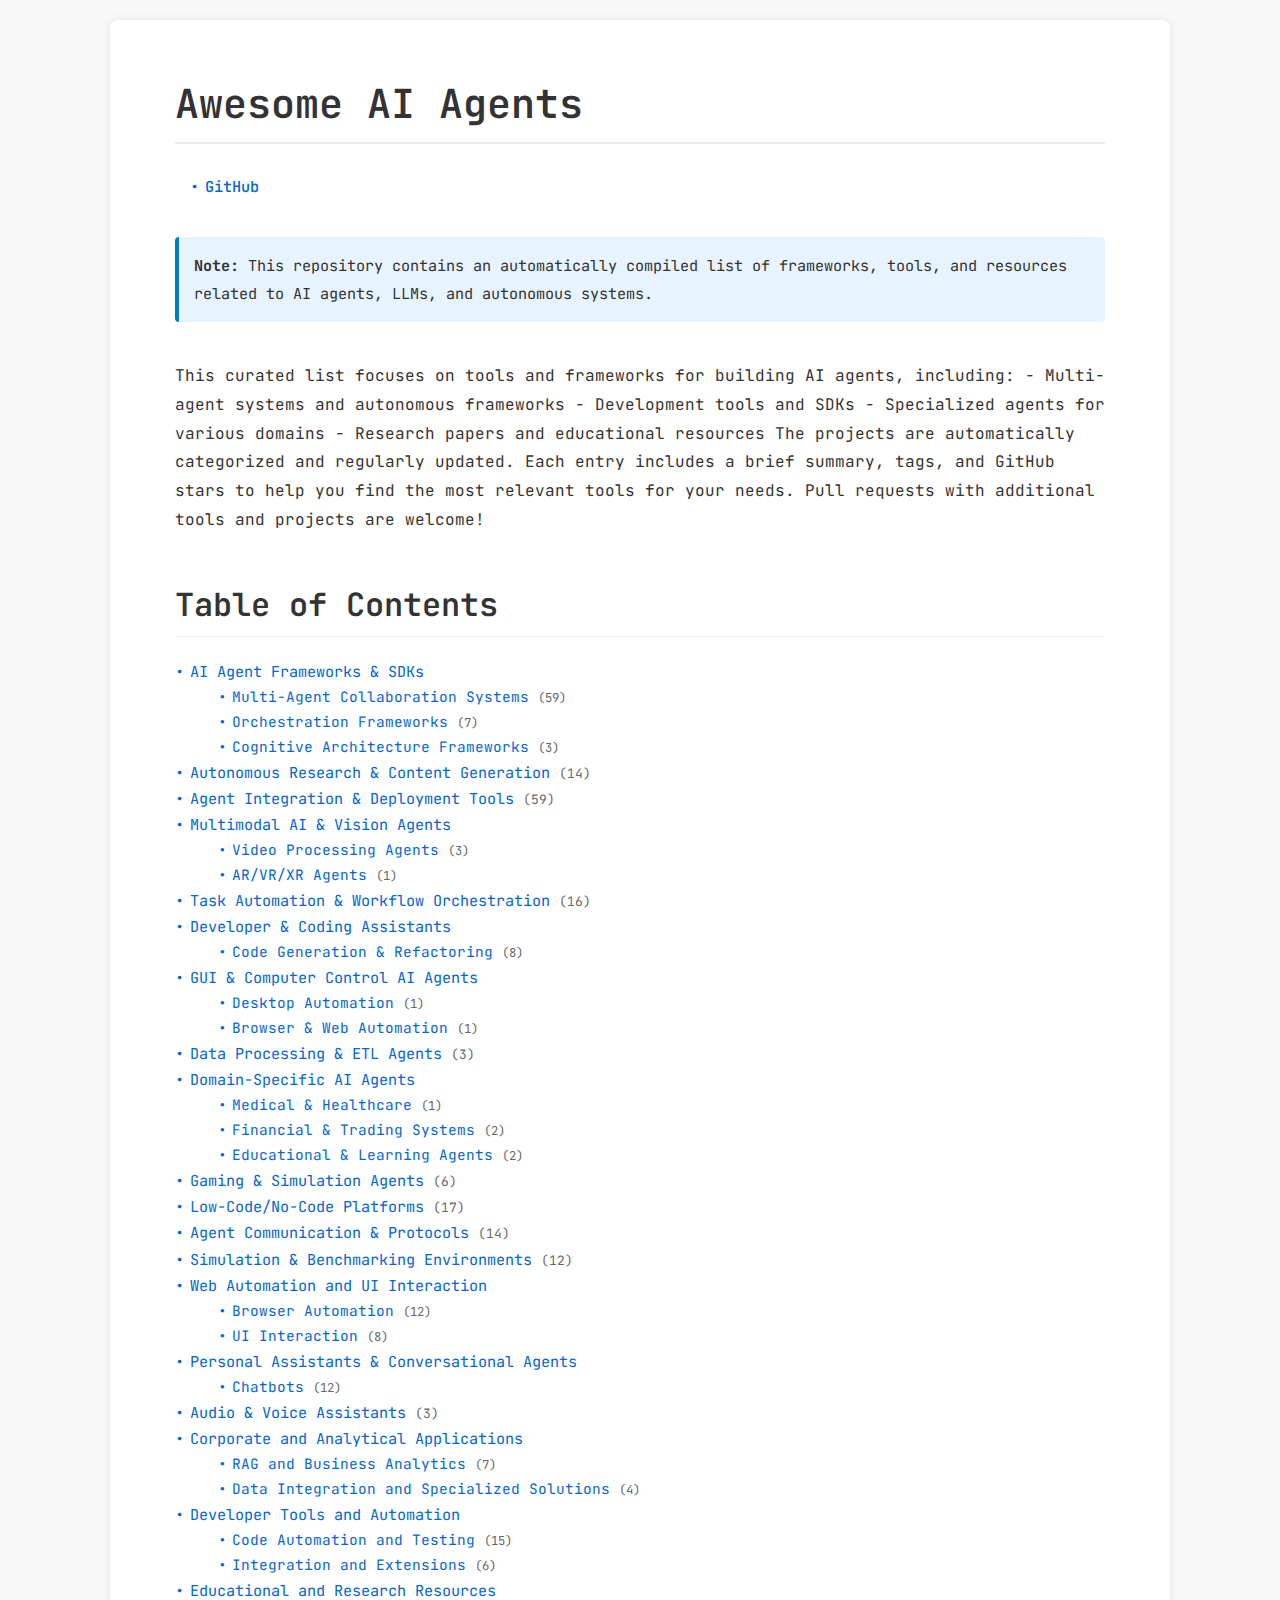
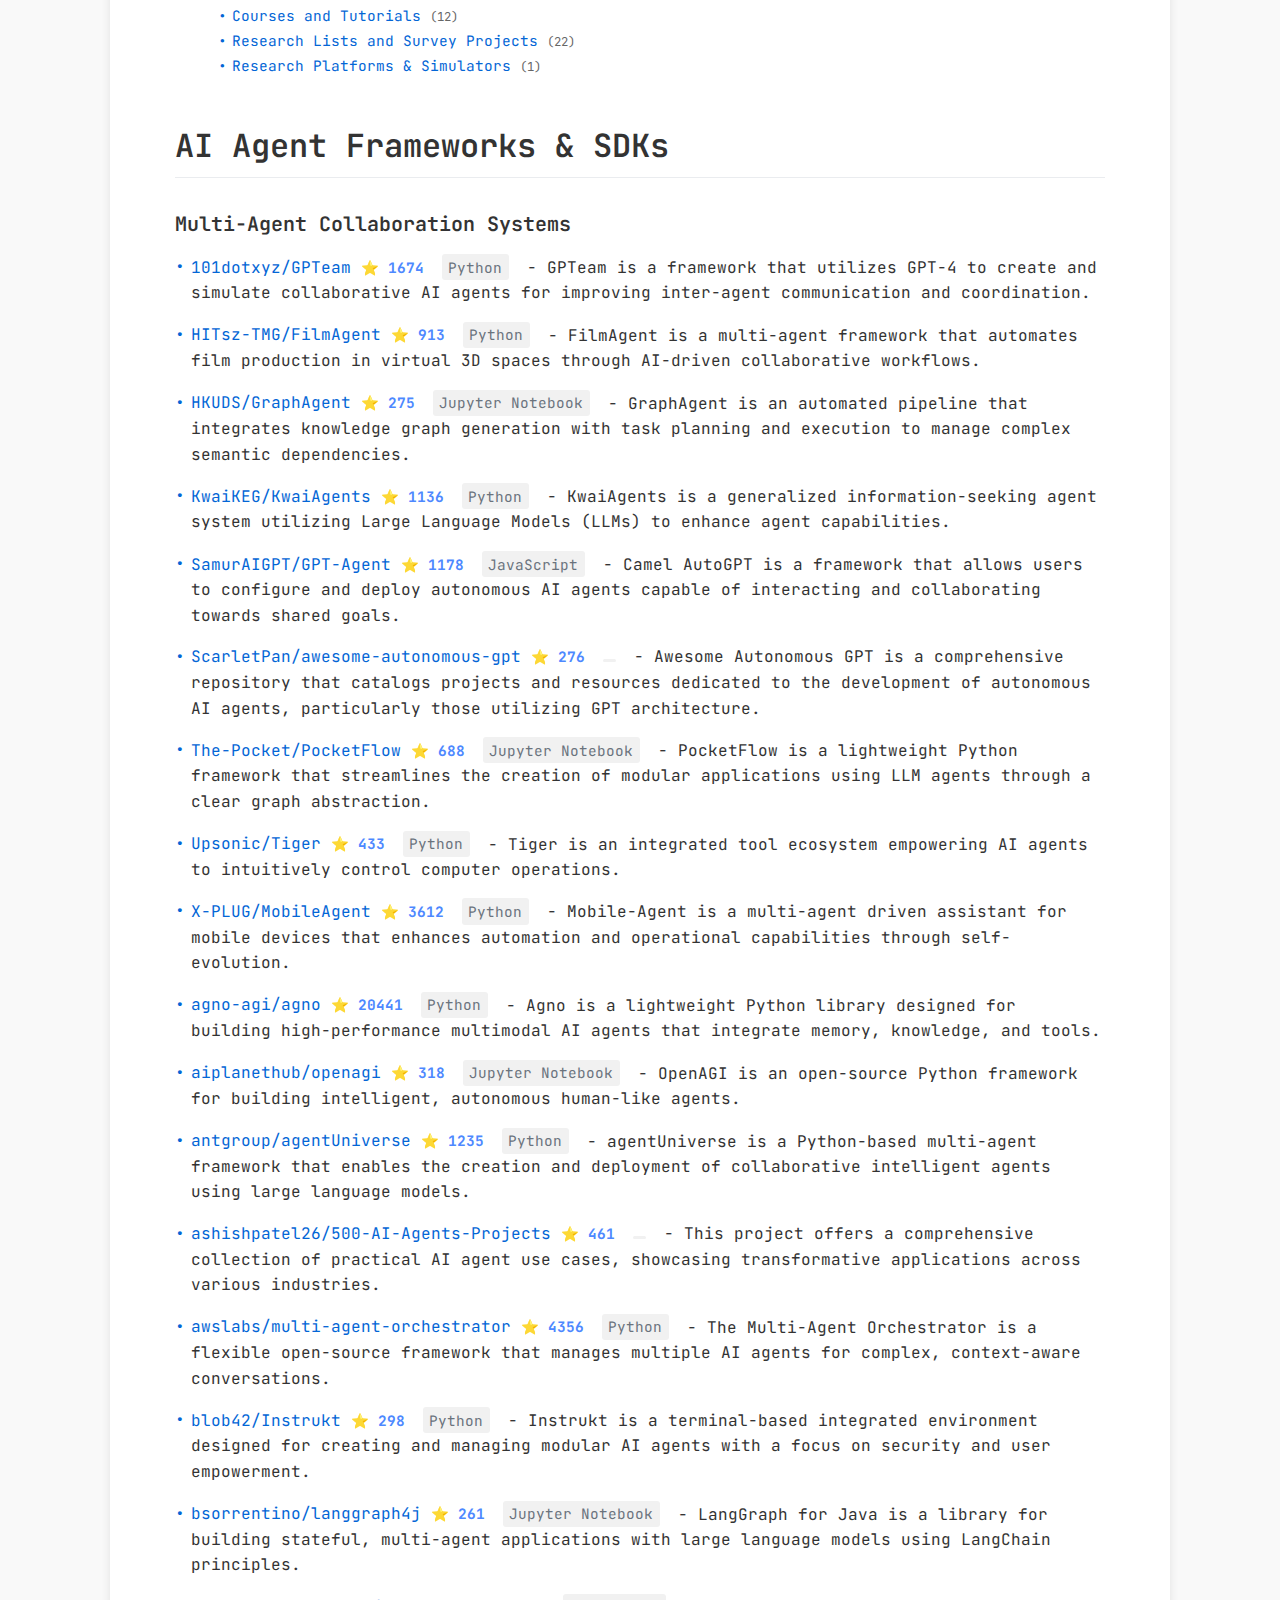
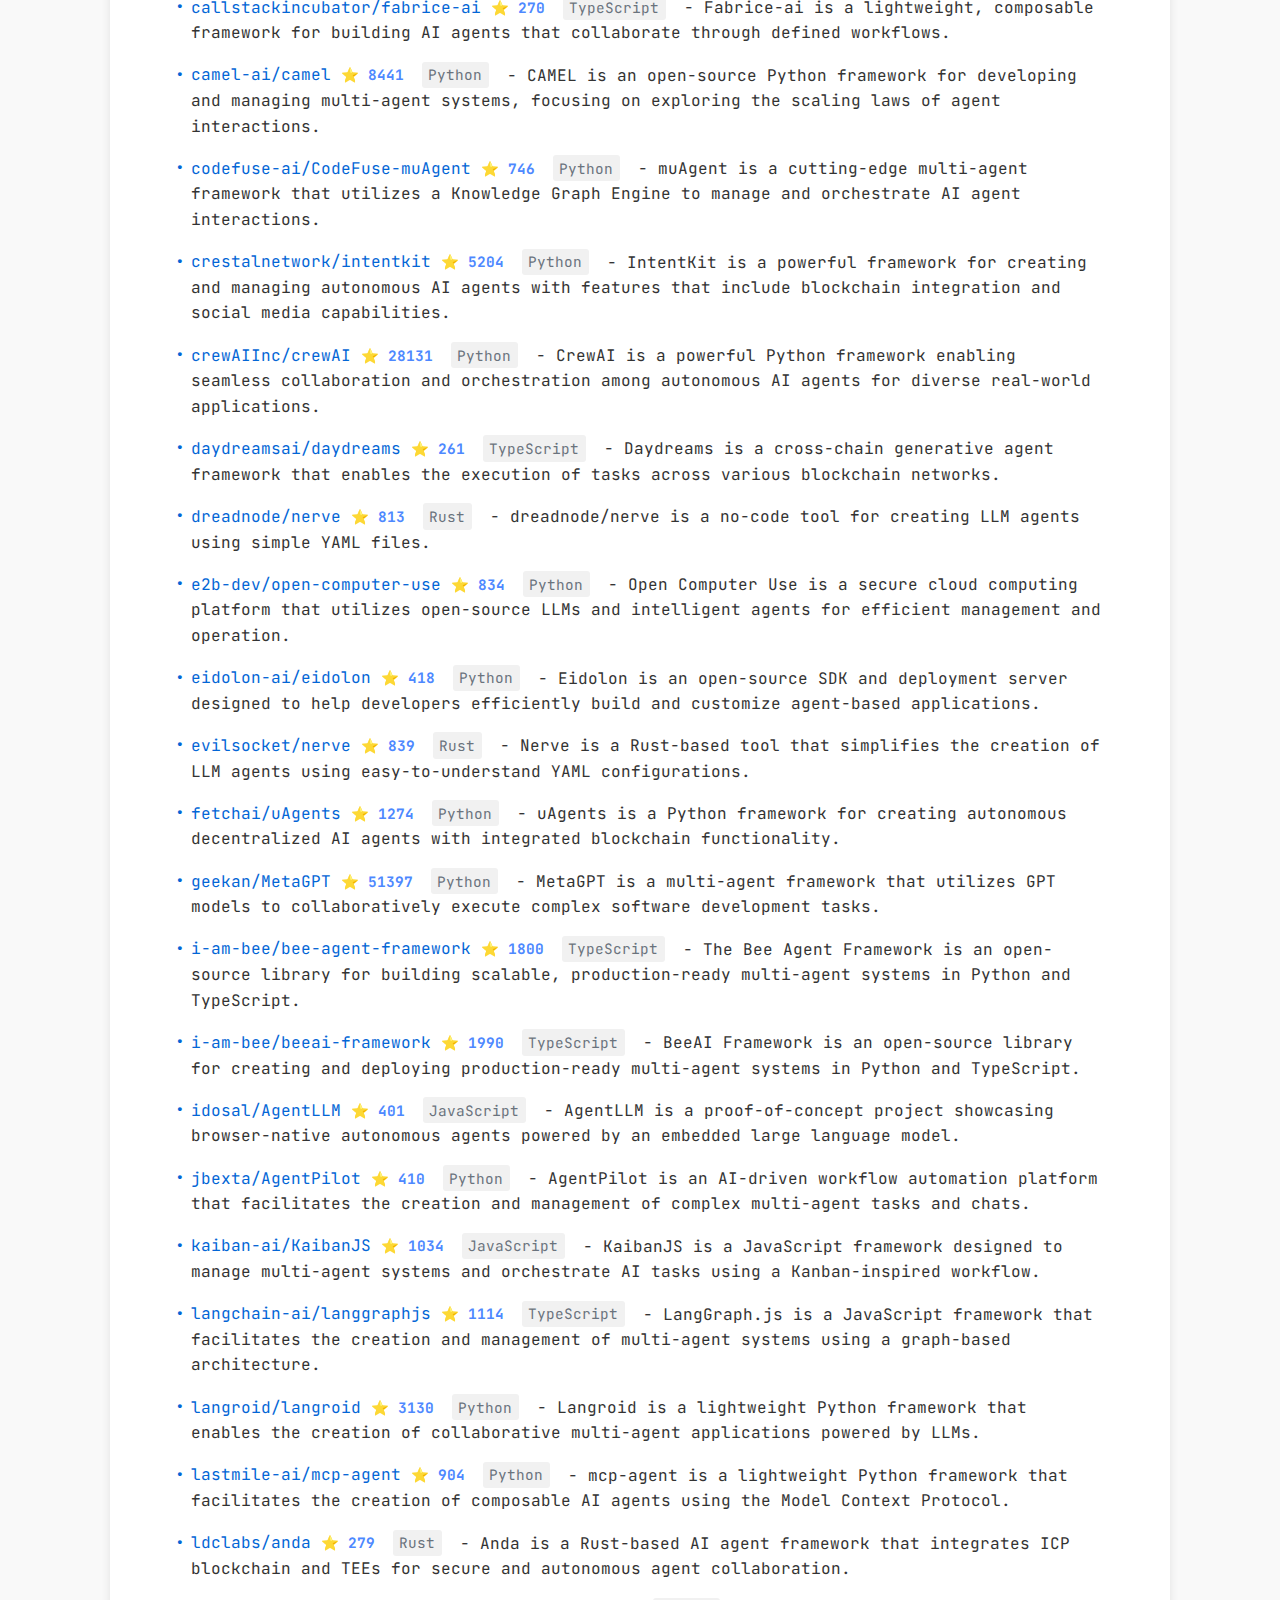
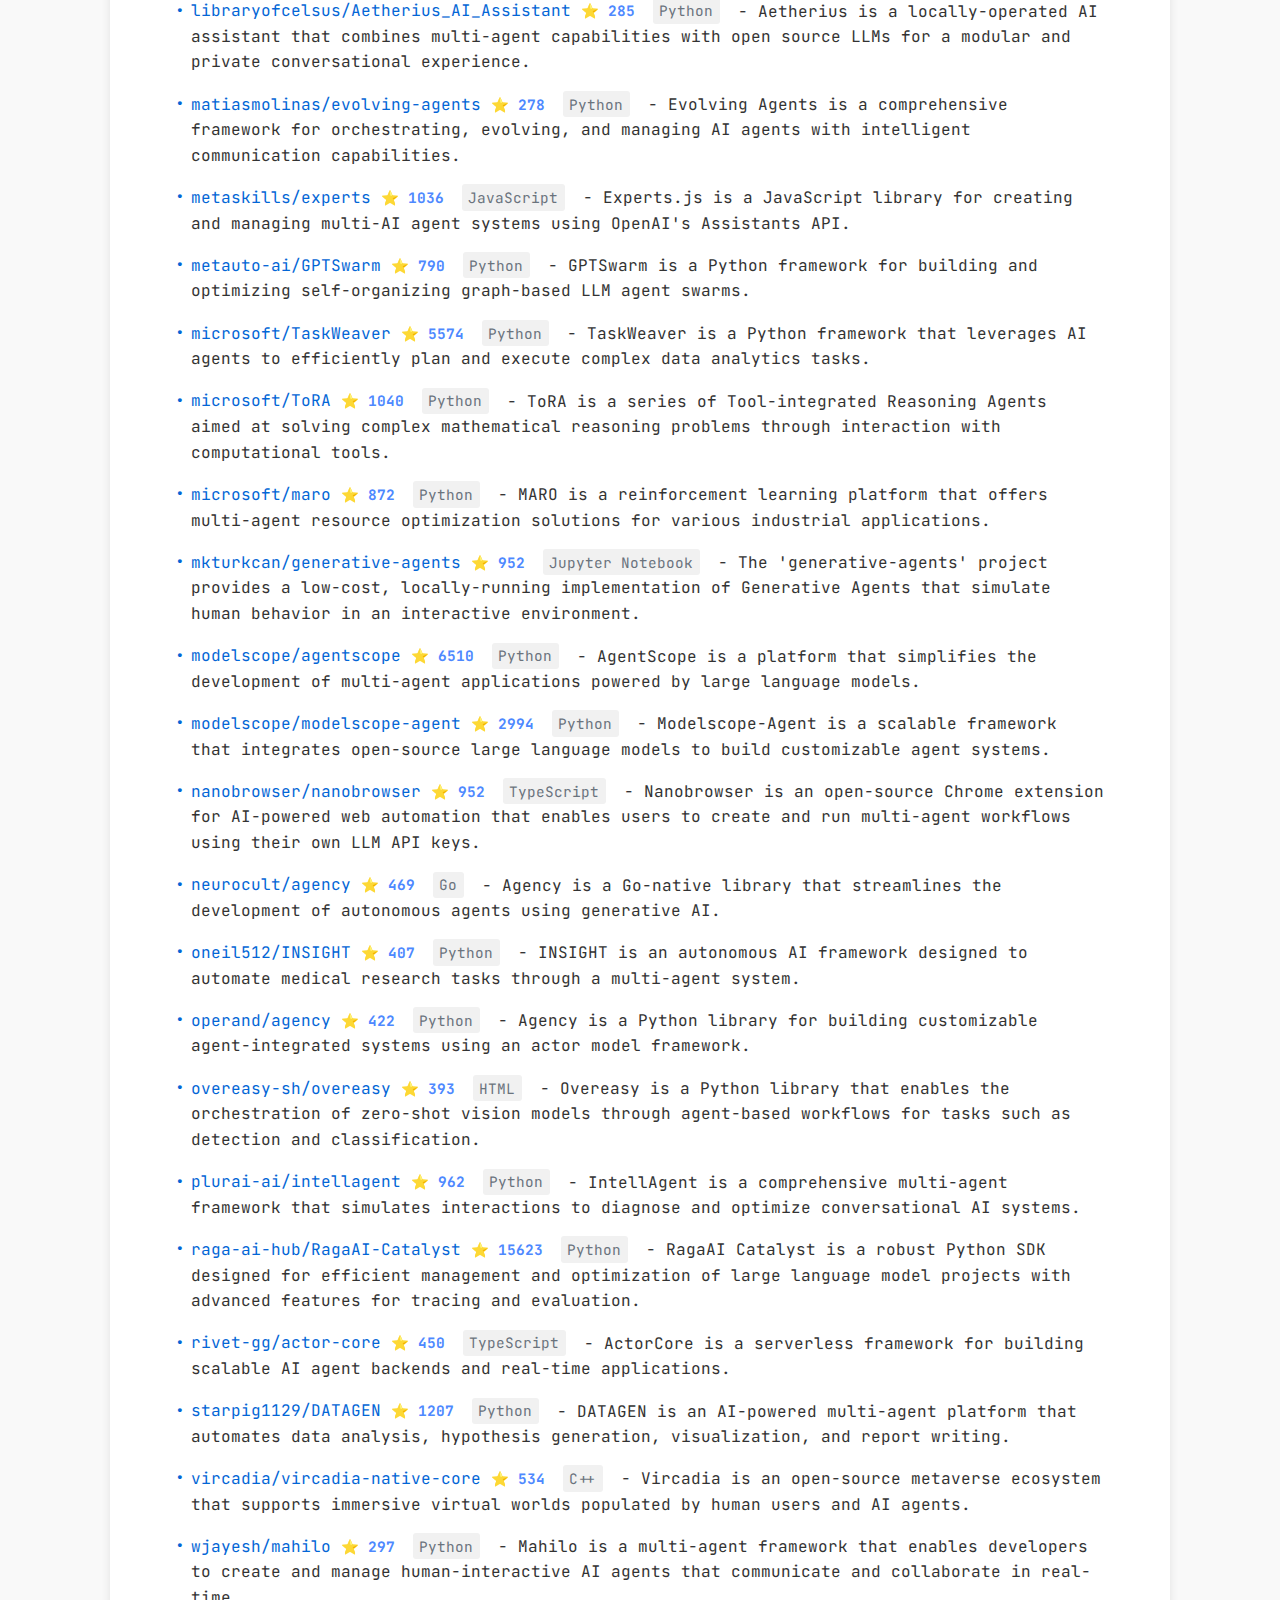
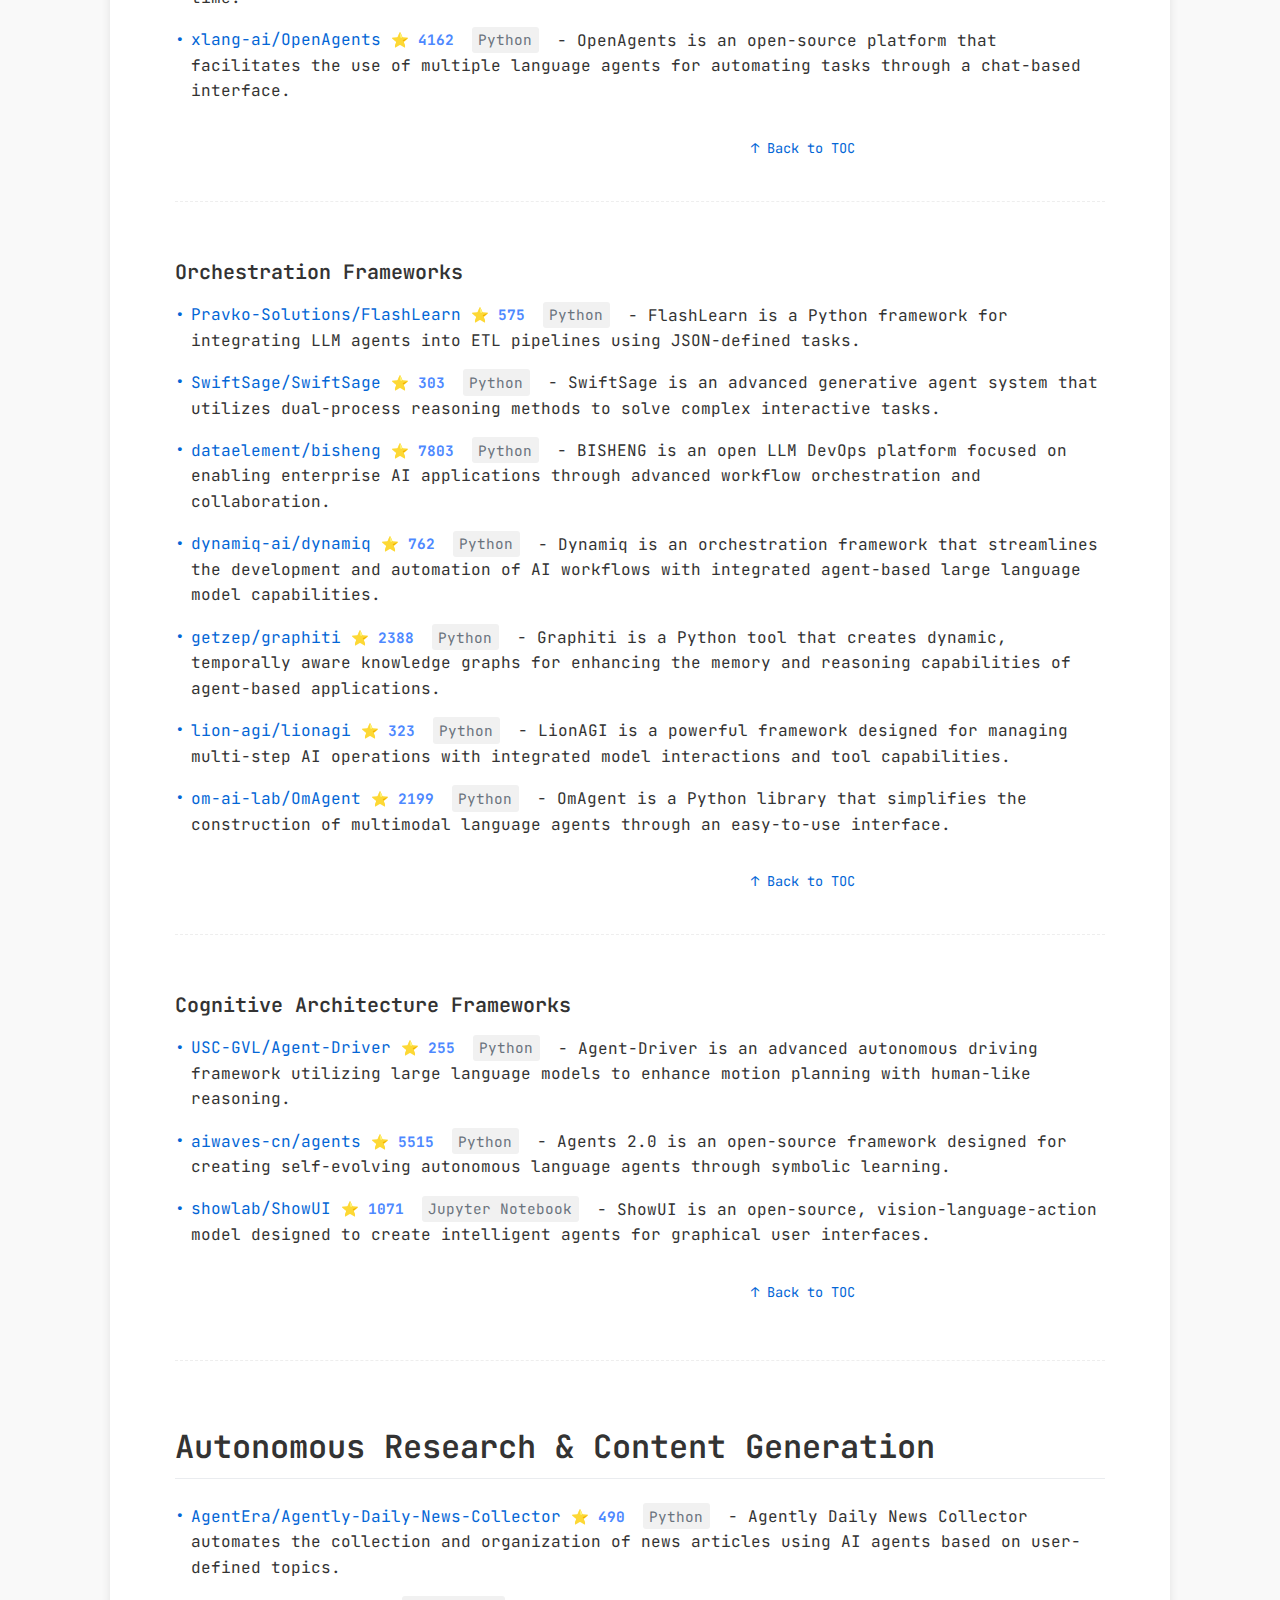
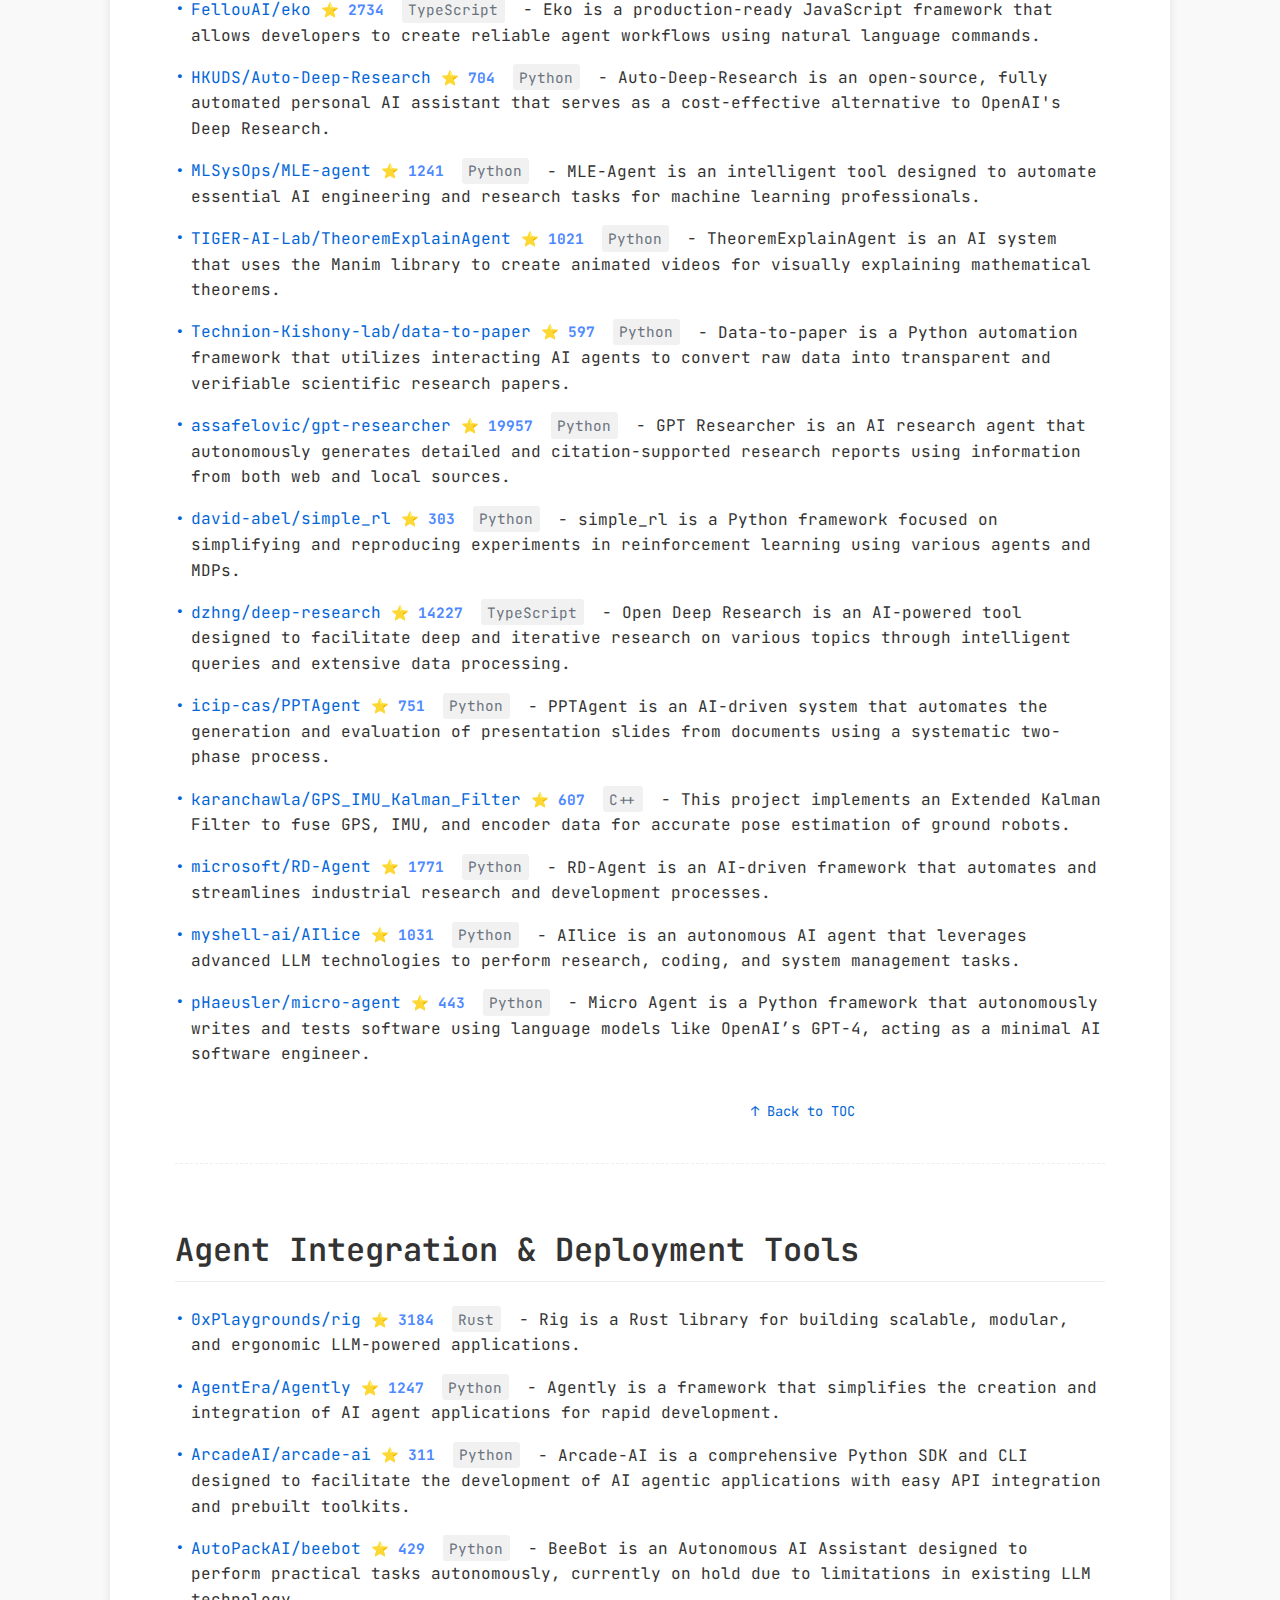
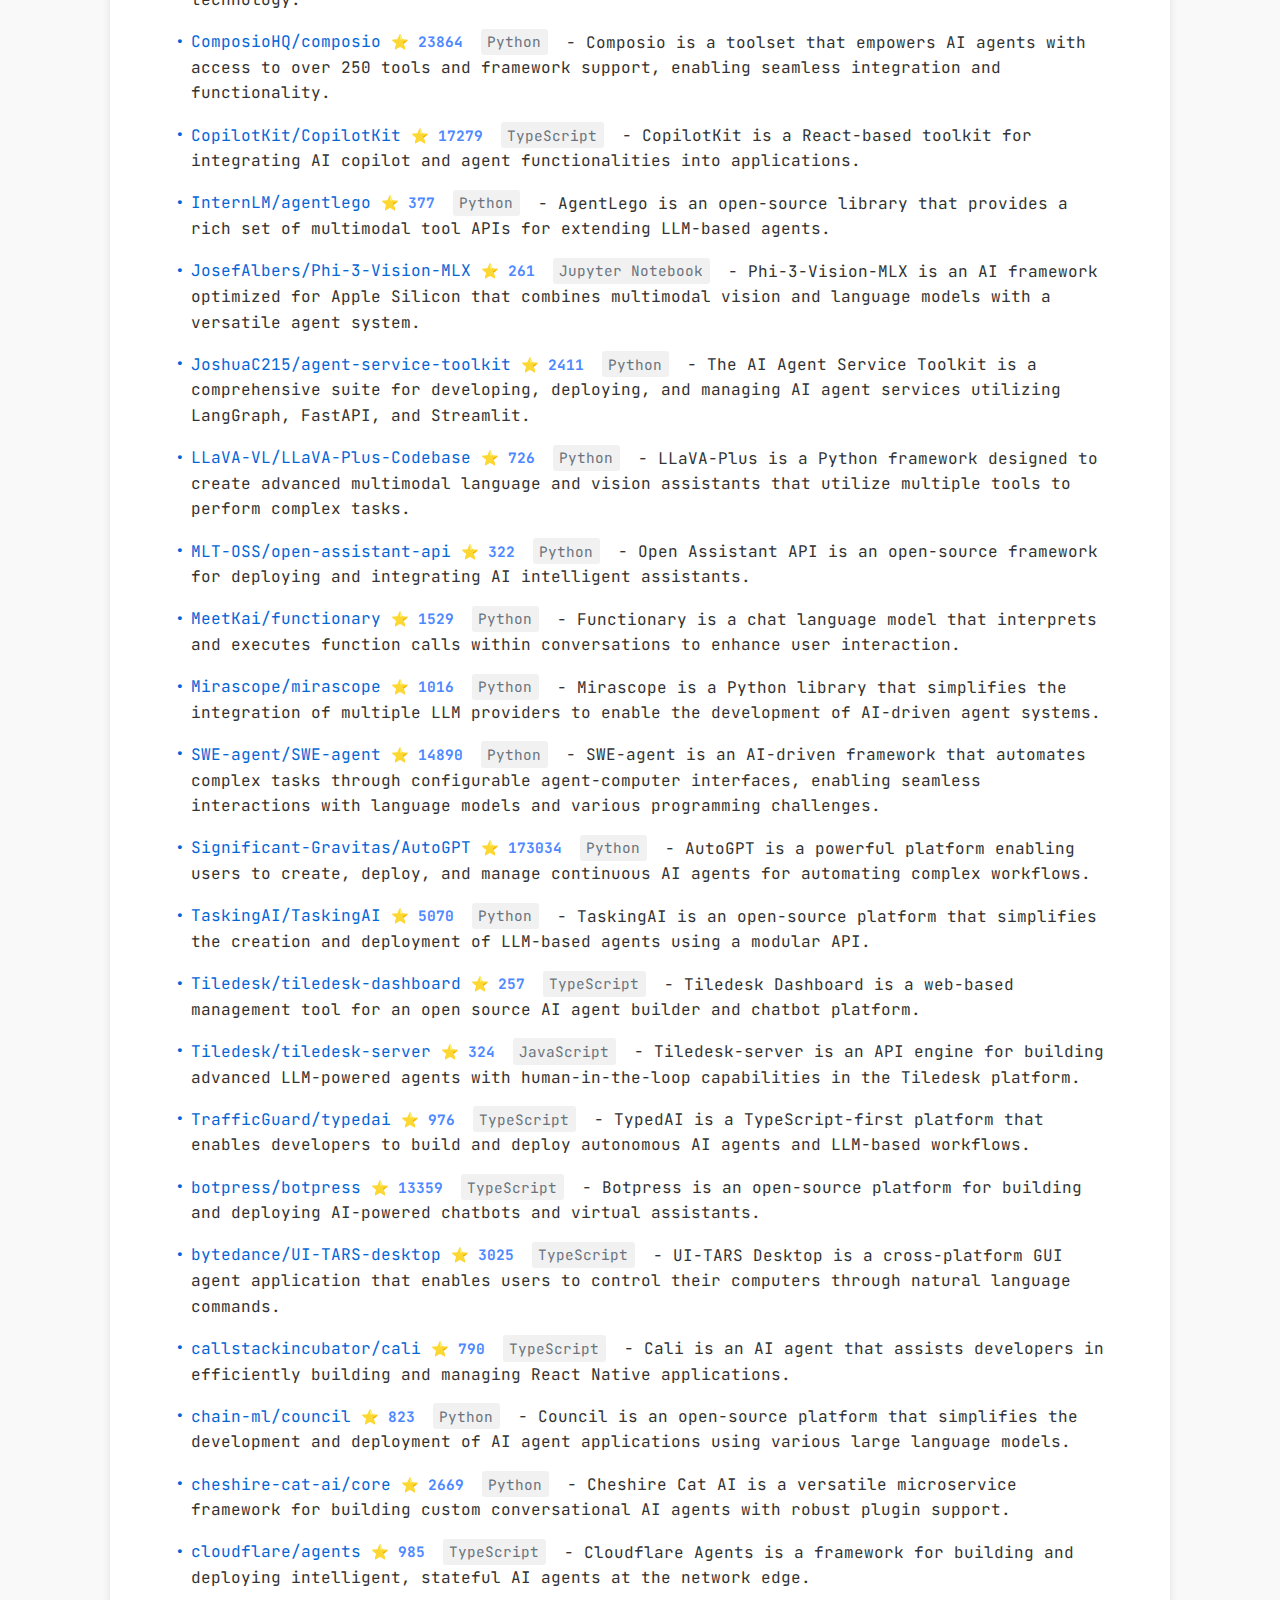
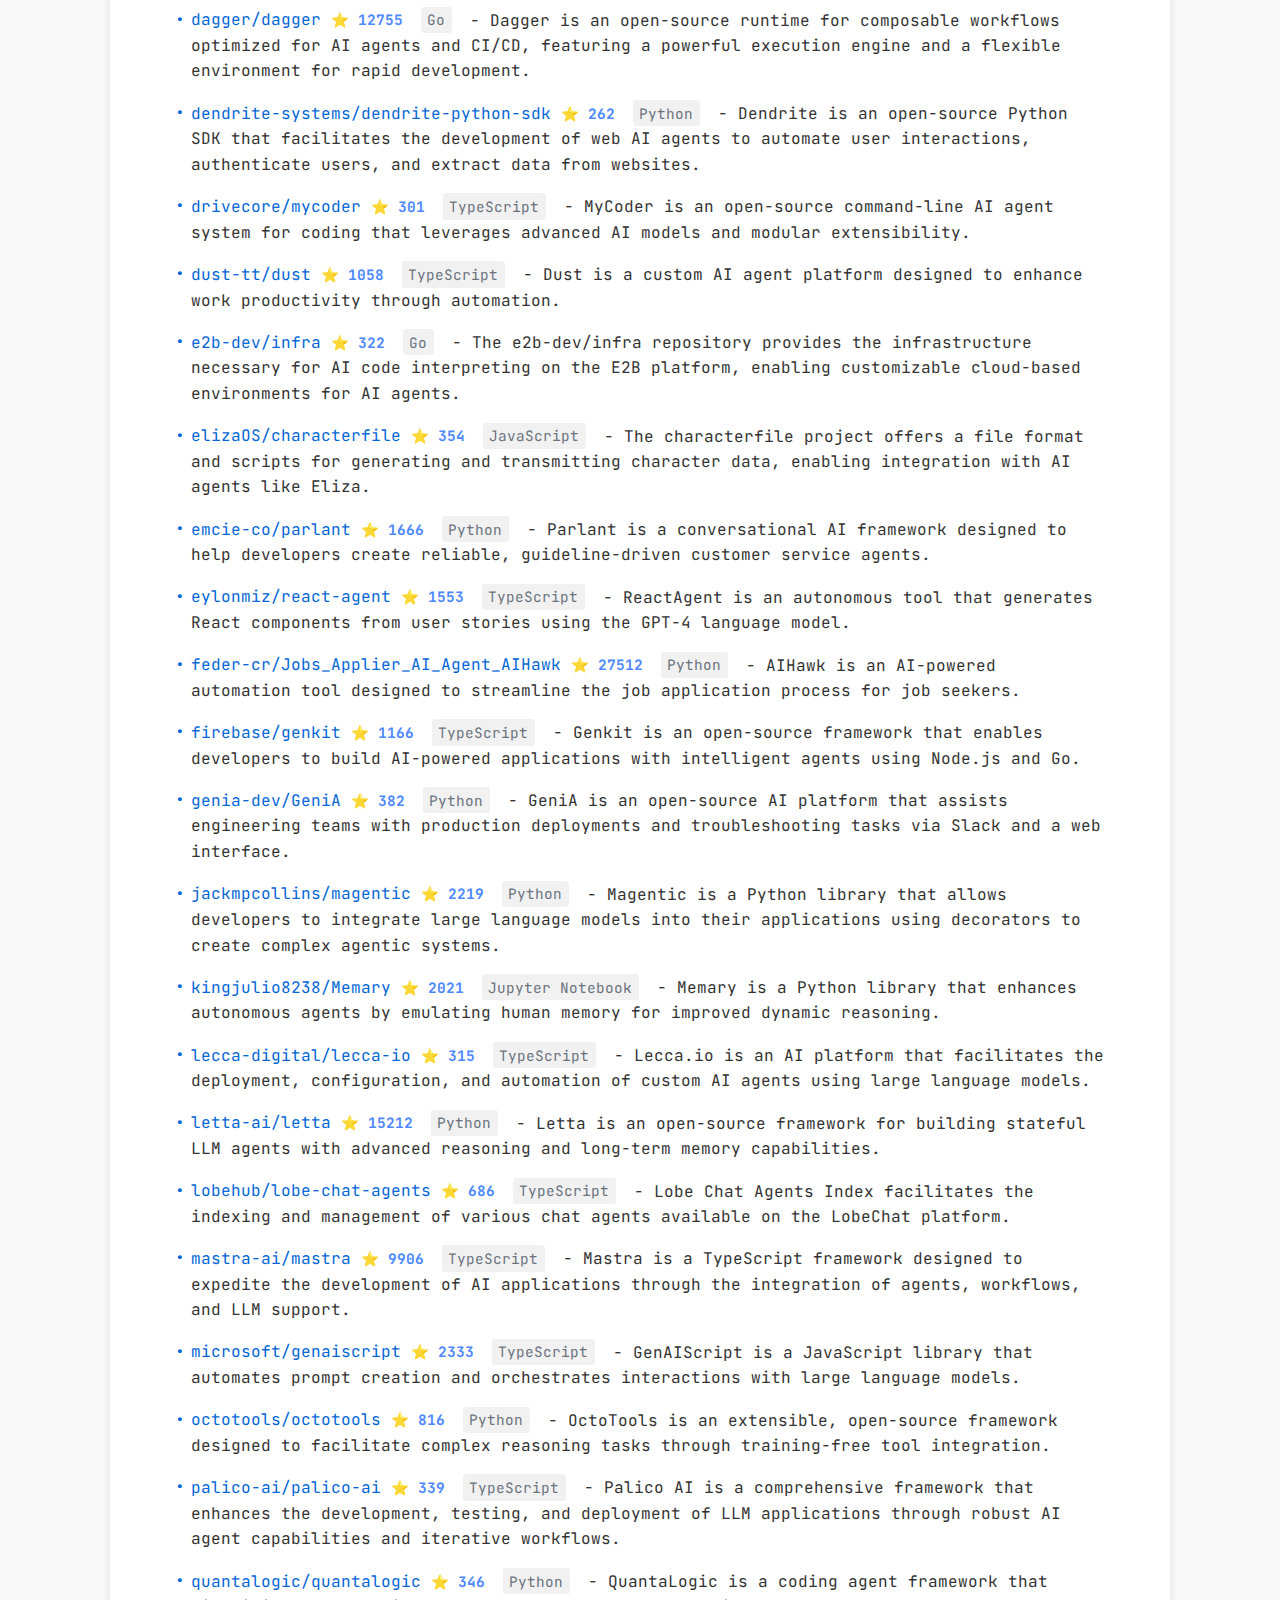
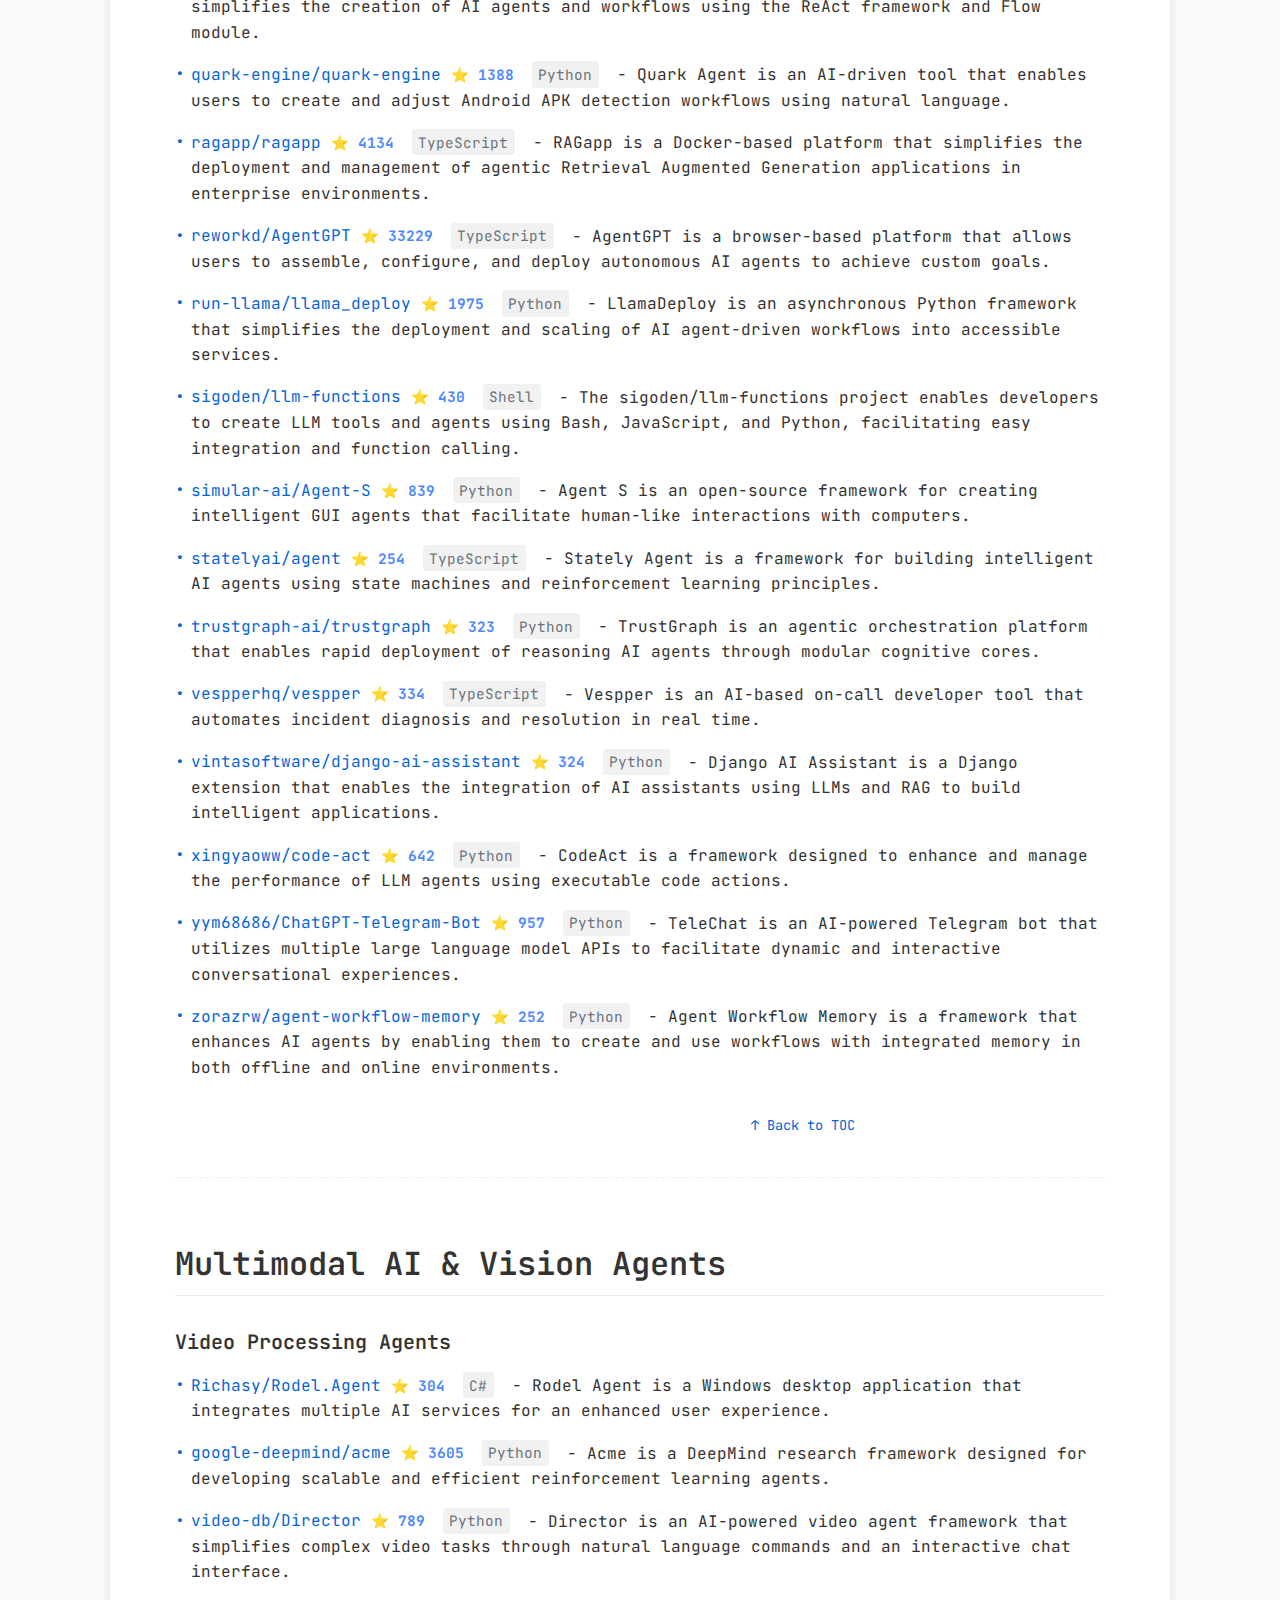
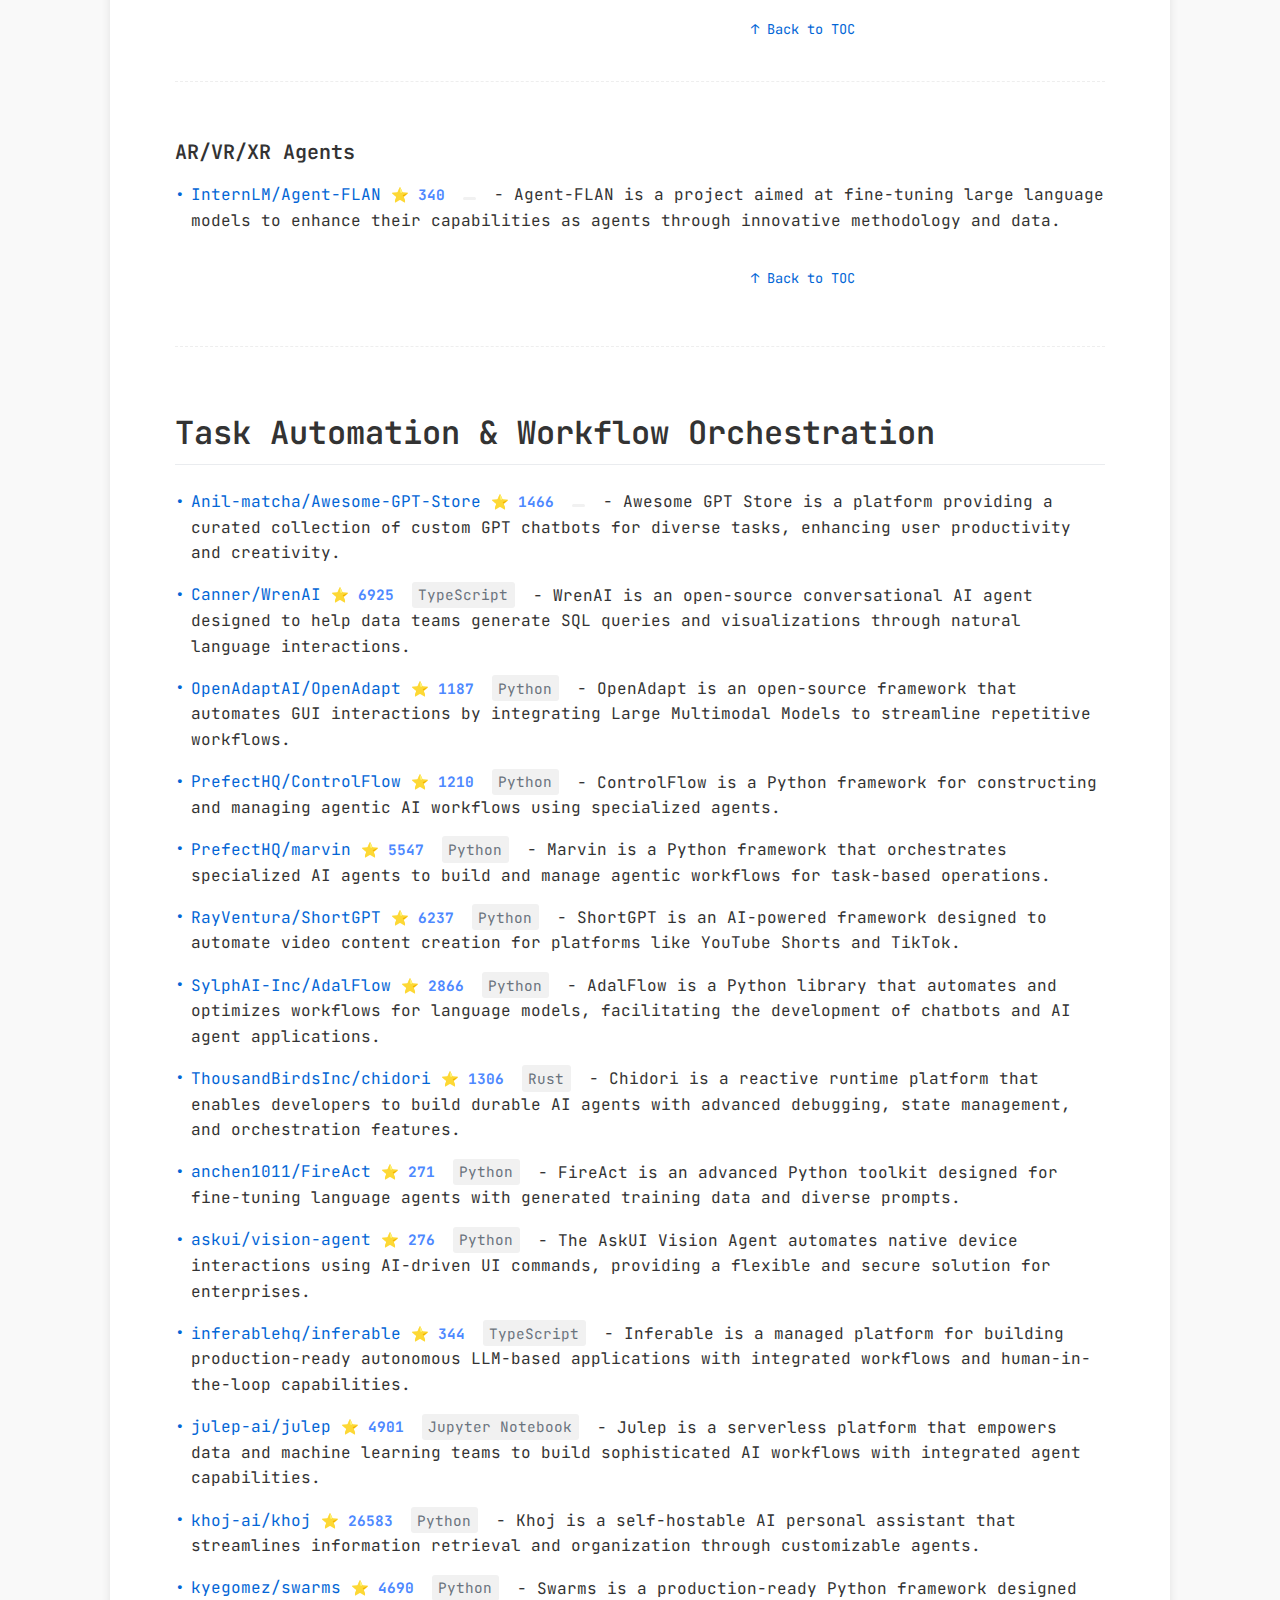
==== commit a56618c4: "chore: update repository star counts" ====
--- a/index.html
+++ b/index.html
@@ -523,8 +523,8 @@
                         <span>Mobile-Agent is a multi-agent driven assistant for mobile devices that enhances automation and operational capabilities through self-evolution.</span>
                     </li>
                     <li>
-                        <a href="https://github.com/agno-agi/agno" aria-label="agno-agi/agno - 20442 stars, Python" target="_blank" rel="noopener">agno-agi/agno</a>
-                        <span class="stars" aria-hidden="true">⭐ 20442</span>
+                        <a href="https://github.com/agno-agi/agno" aria-label="agno-agi/agno - 20441 stars, Python" target="_blank" rel="noopener">agno-agi/agno</a>
+                        <span class="stars" aria-hidden="true">⭐ 20441</span>
                         <span class="language" aria-hidden="true">Python</span> -
                         <span>Agno is a lightweight Python library designed for building high-performance multimodal AI agents that integrate memory, knowledge, and tools.</span>
                     </li>
@@ -643,8 +643,8 @@
                         <span>The Bee Agent Framework is an open-source library for building scalable, production-ready multi-agent systems in Python and TypeScript.</span>
                     </li>
                     <li>
-                        <a href="https://github.com/i-am-bee/beeai-framework" aria-label="i-am-bee/beeai-framework - 1991 stars, TypeScript" target="_blank" rel="noopener">i-am-bee/beeai-framework</a>
-                        <span class="stars" aria-hidden="true">⭐ 1991</span>
+                        <a href="https://github.com/i-am-bee/beeai-framework" aria-label="i-am-bee/beeai-framework - 1990 stars, TypeScript" target="_blank" rel="noopener">i-am-bee/beeai-framework</a>
+                        <span class="stars" aria-hidden="true">⭐ 1990</span>
                         <span class="language" aria-hidden="true">TypeScript</span> -
                         <span>BeeAI Framework is an open-source library for creating and deploying production-ready multi-agent systems in Python and TypeScript.</span>
                     </li>
@@ -1464,8 +1464,8 @@
                         <span>Julep is a serverless platform that empowers data and machine learning teams to build sophisticated AI workflows with integrated agent capabilities.</span>
                     </li>
                     <li>
-                        <a href="https://github.com/khoj-ai/khoj" aria-label="khoj-ai/khoj - 26584 stars, Python" target="_blank" rel="noopener">khoj-ai/khoj</a>
-                        <span class="stars" aria-hidden="true">⭐ 26584</span>
+                        <a href="https://github.com/khoj-ai/khoj" aria-label="khoj-ai/khoj - 26583 stars, Python" target="_blank" rel="noopener">khoj-ai/khoj</a>
+                        <span class="stars" aria-hidden="true">⭐ 26583</span>
                         <span class="language" aria-hidden="true">Python</span> -
                         <span>Khoj is a self-hostable AI personal assistant that streamlines information retrieval and organization through customizable agents.</span>
                     </li>
@@ -2243,8 +2243,8 @@
                         <span>This repository is a curated list of Azure OpenAI and large language model resources, including RAG and agent references.</span>
                     </li>
                     <li>
-                        <a href="https://github.com/llmware-ai/llmware" aria-label="llmware-ai/llmware - 11011 stars, Python" target="_blank" rel="noopener">llmware-ai/llmware</a>
-                        <span class="stars" aria-hidden="true">⭐ 11011</span>
+                        <a href="https://github.com/llmware-ai/llmware" aria-label="llmware-ai/llmware - 11010 stars, Python" target="_blank" rel="noopener">llmware-ai/llmware</a>
+                        <span class="stars" aria-hidden="true">⭐ 11010</span>
                         <span class="language" aria-hidden="true">Python</span> -
                         <span>`llmware` is a Python framework that facilitates the development of enterprise-grade applications utilizing LLMs and RAG pipelines.</span>
                     </li>
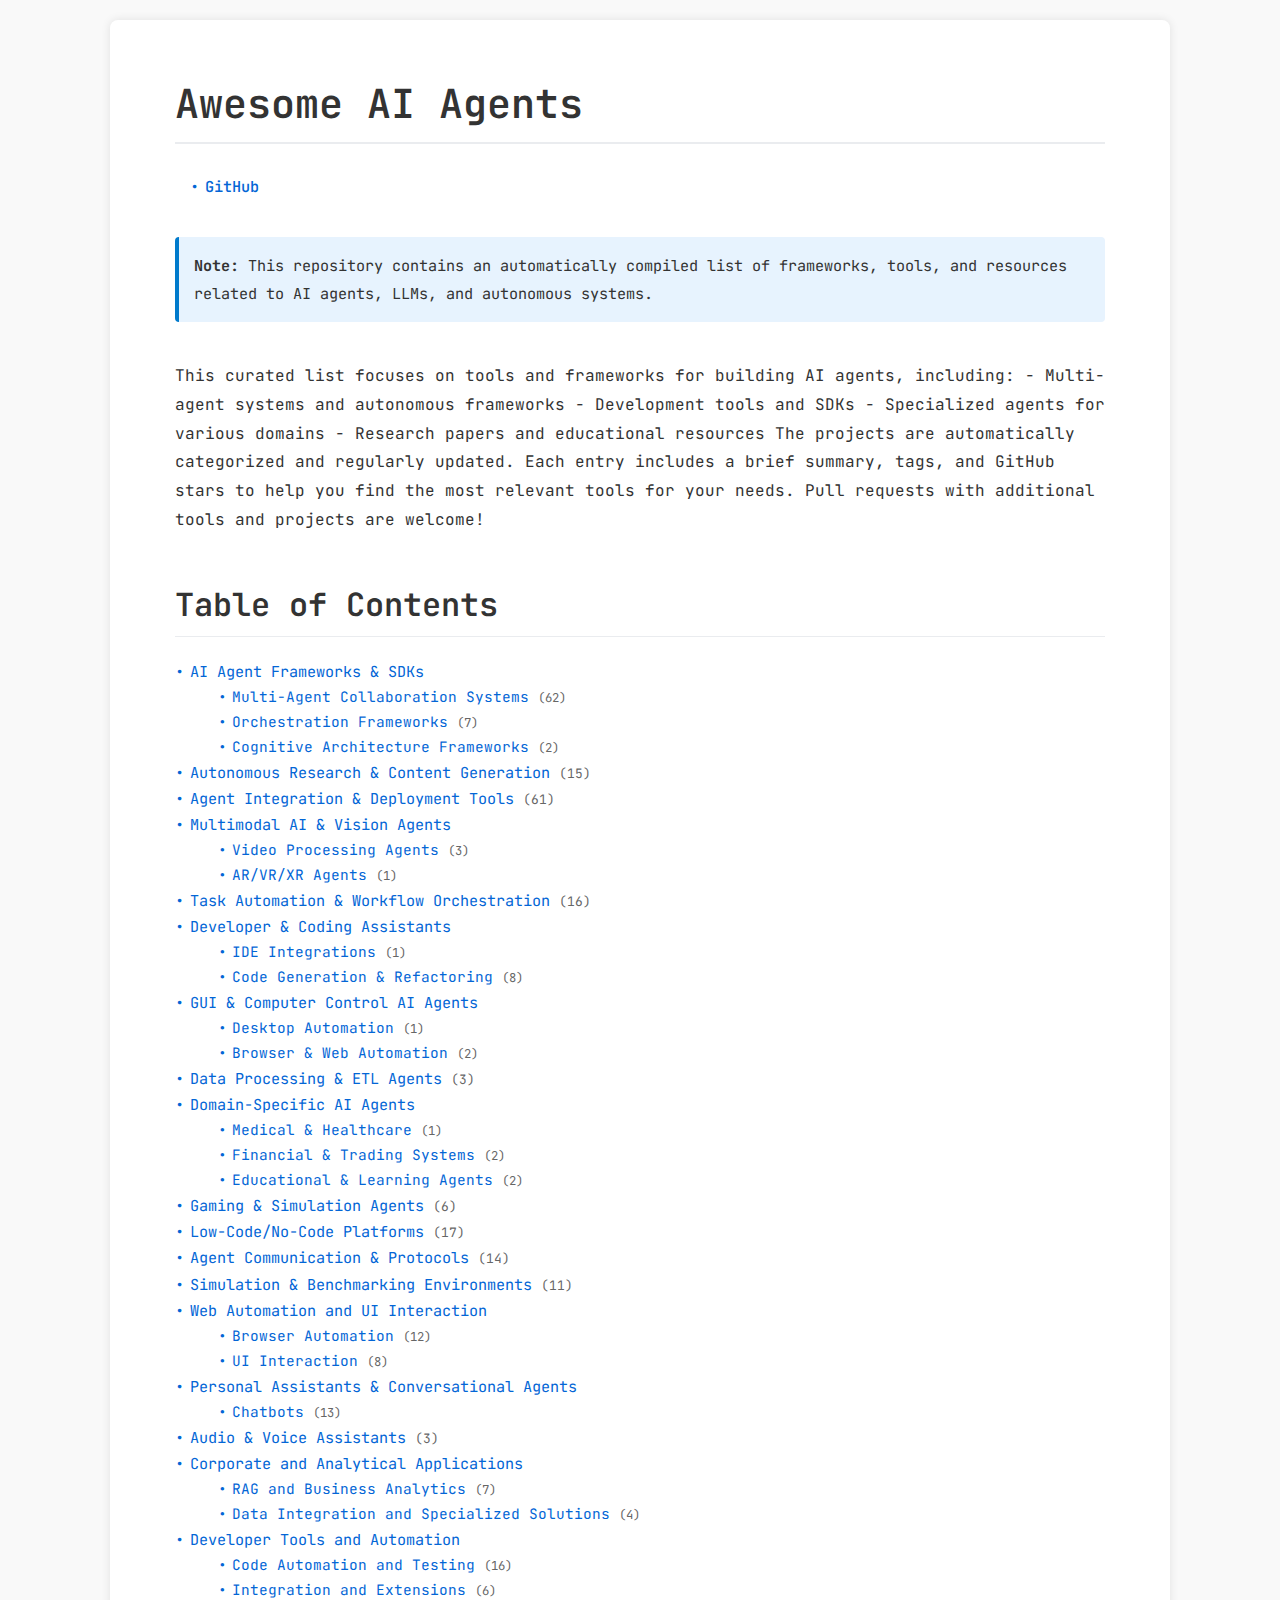
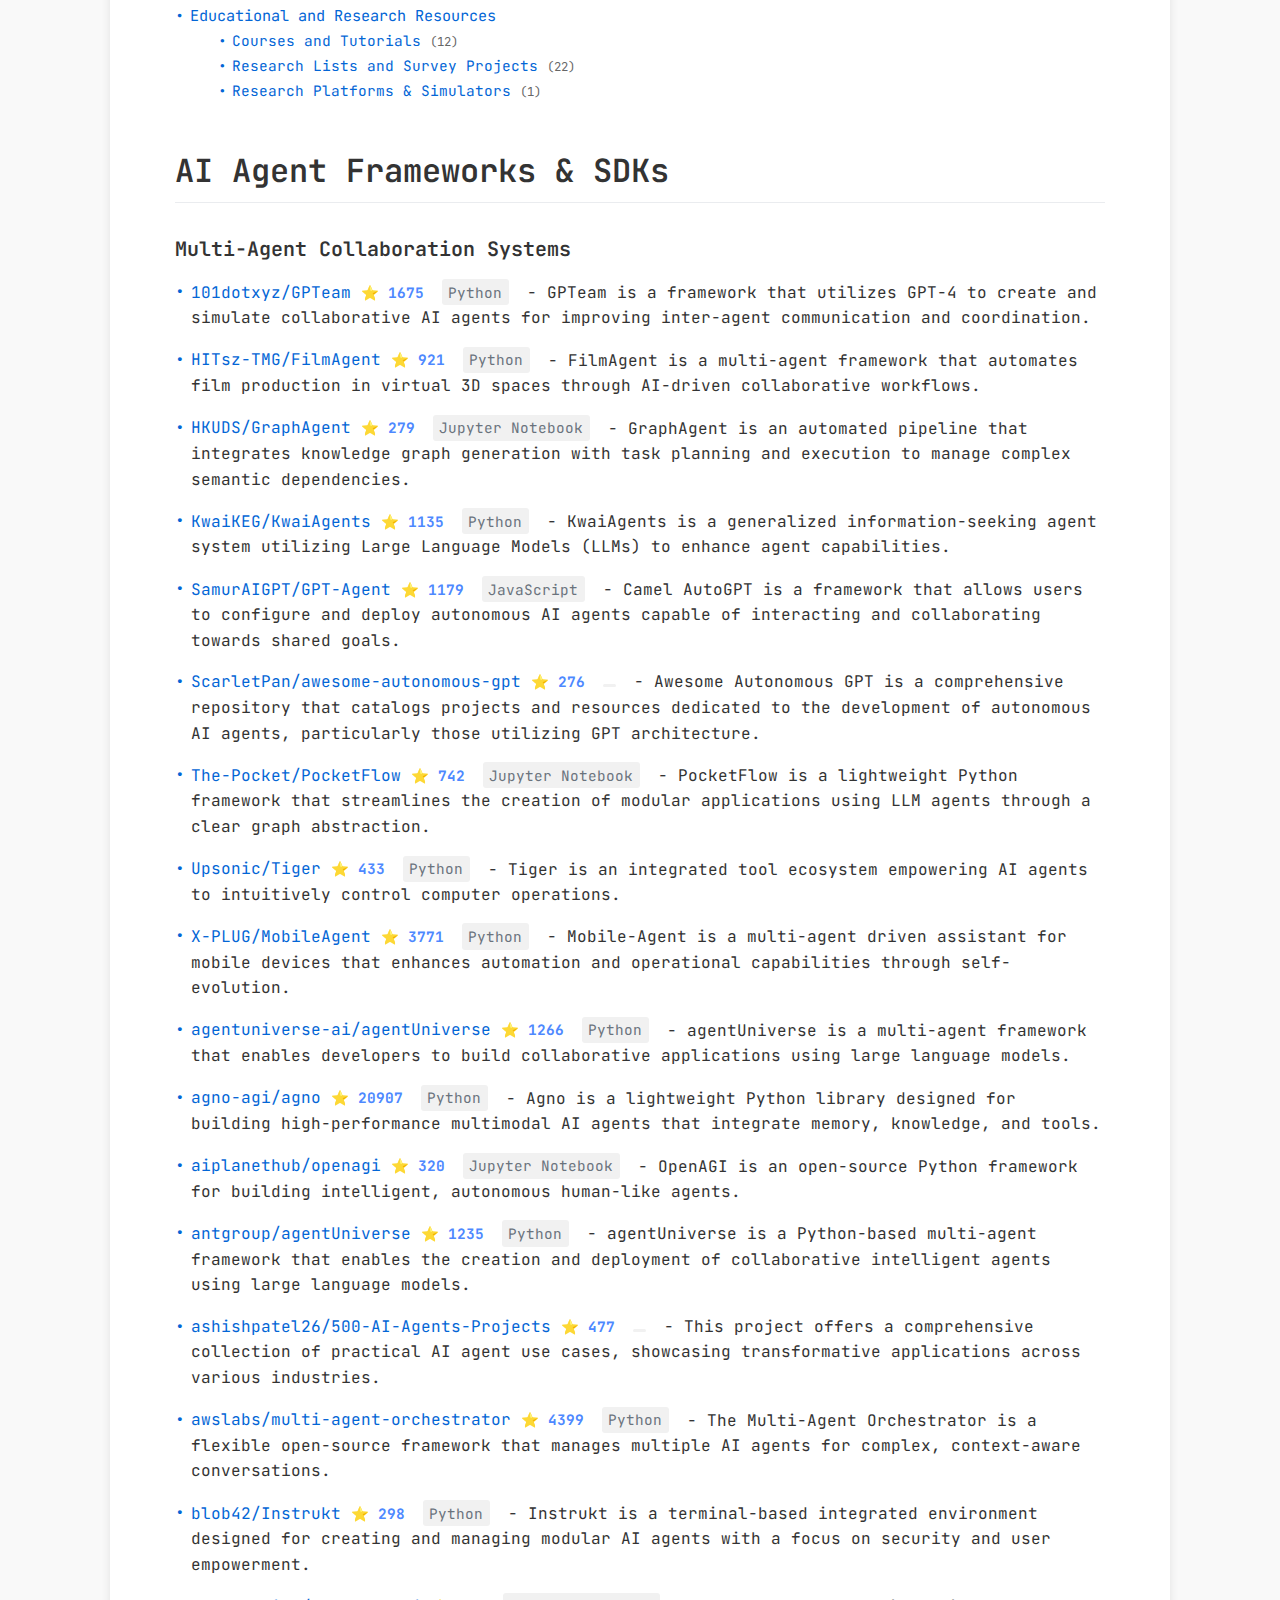
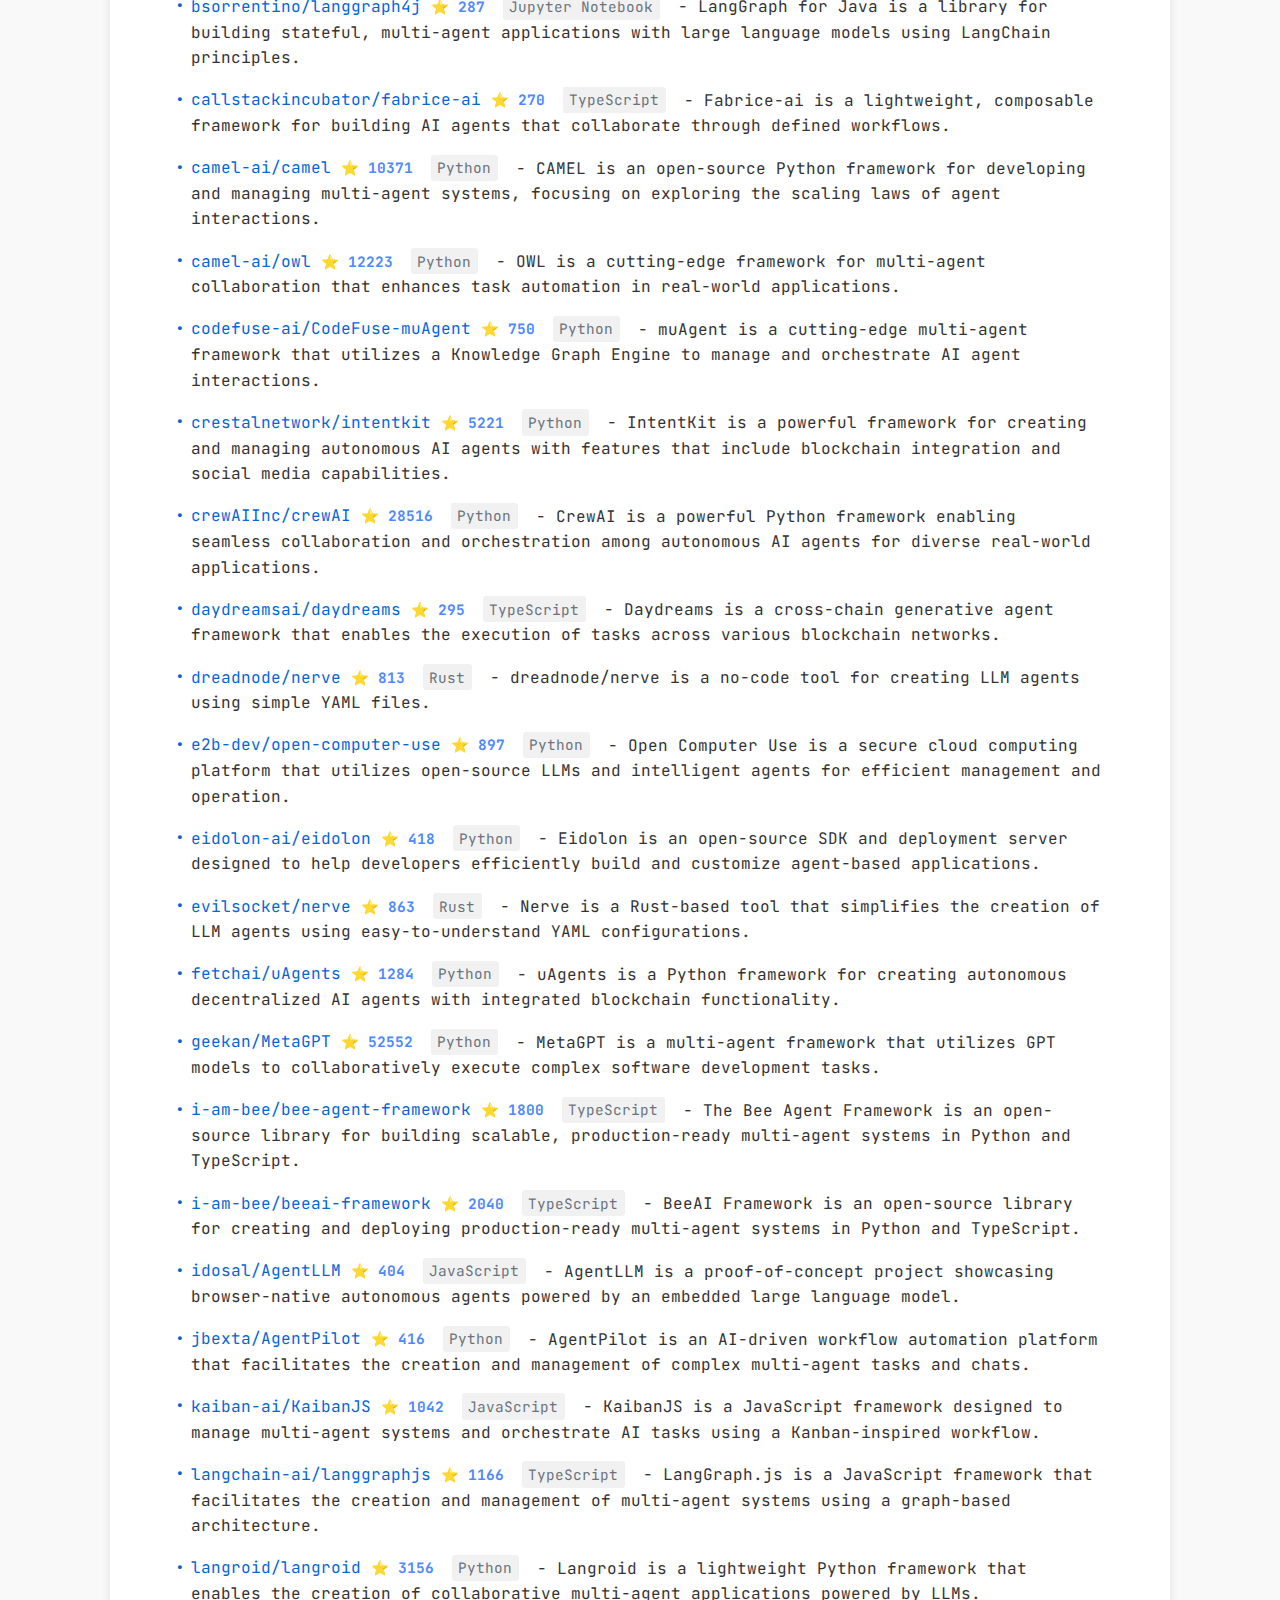
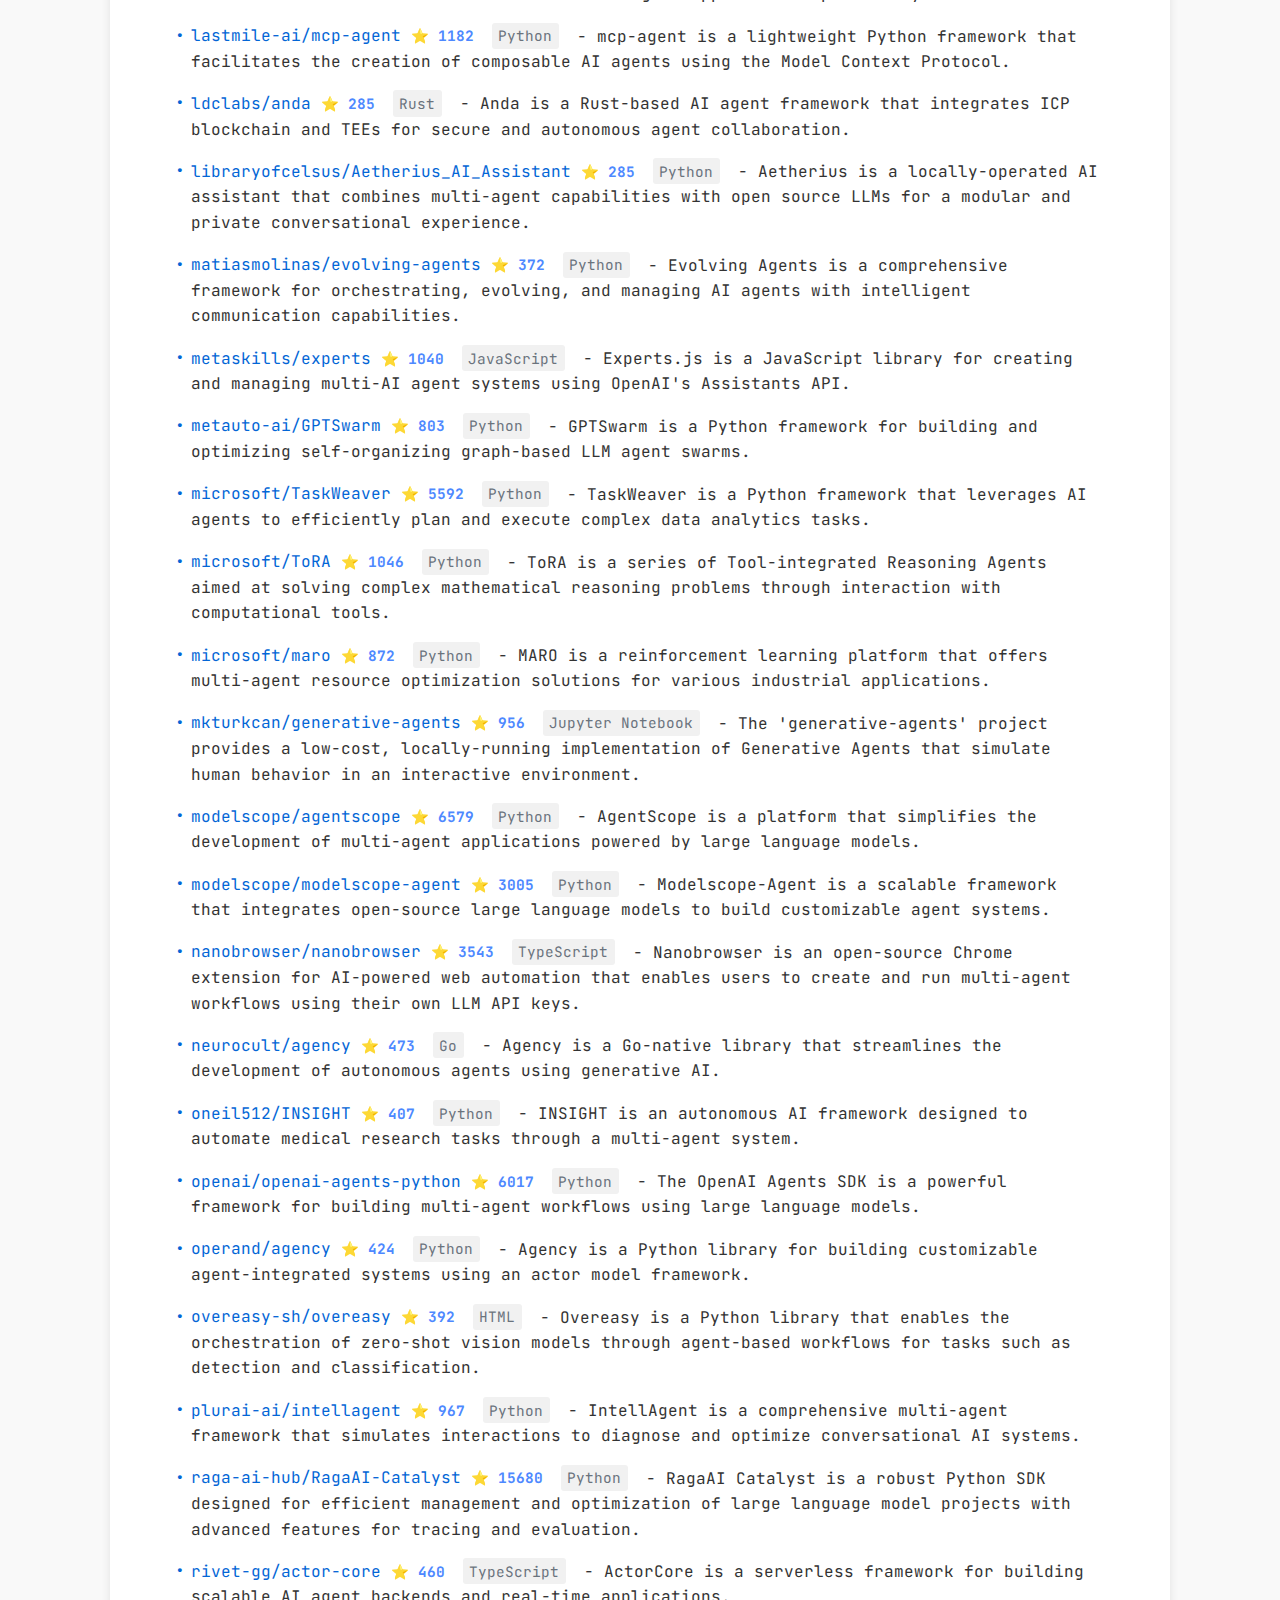
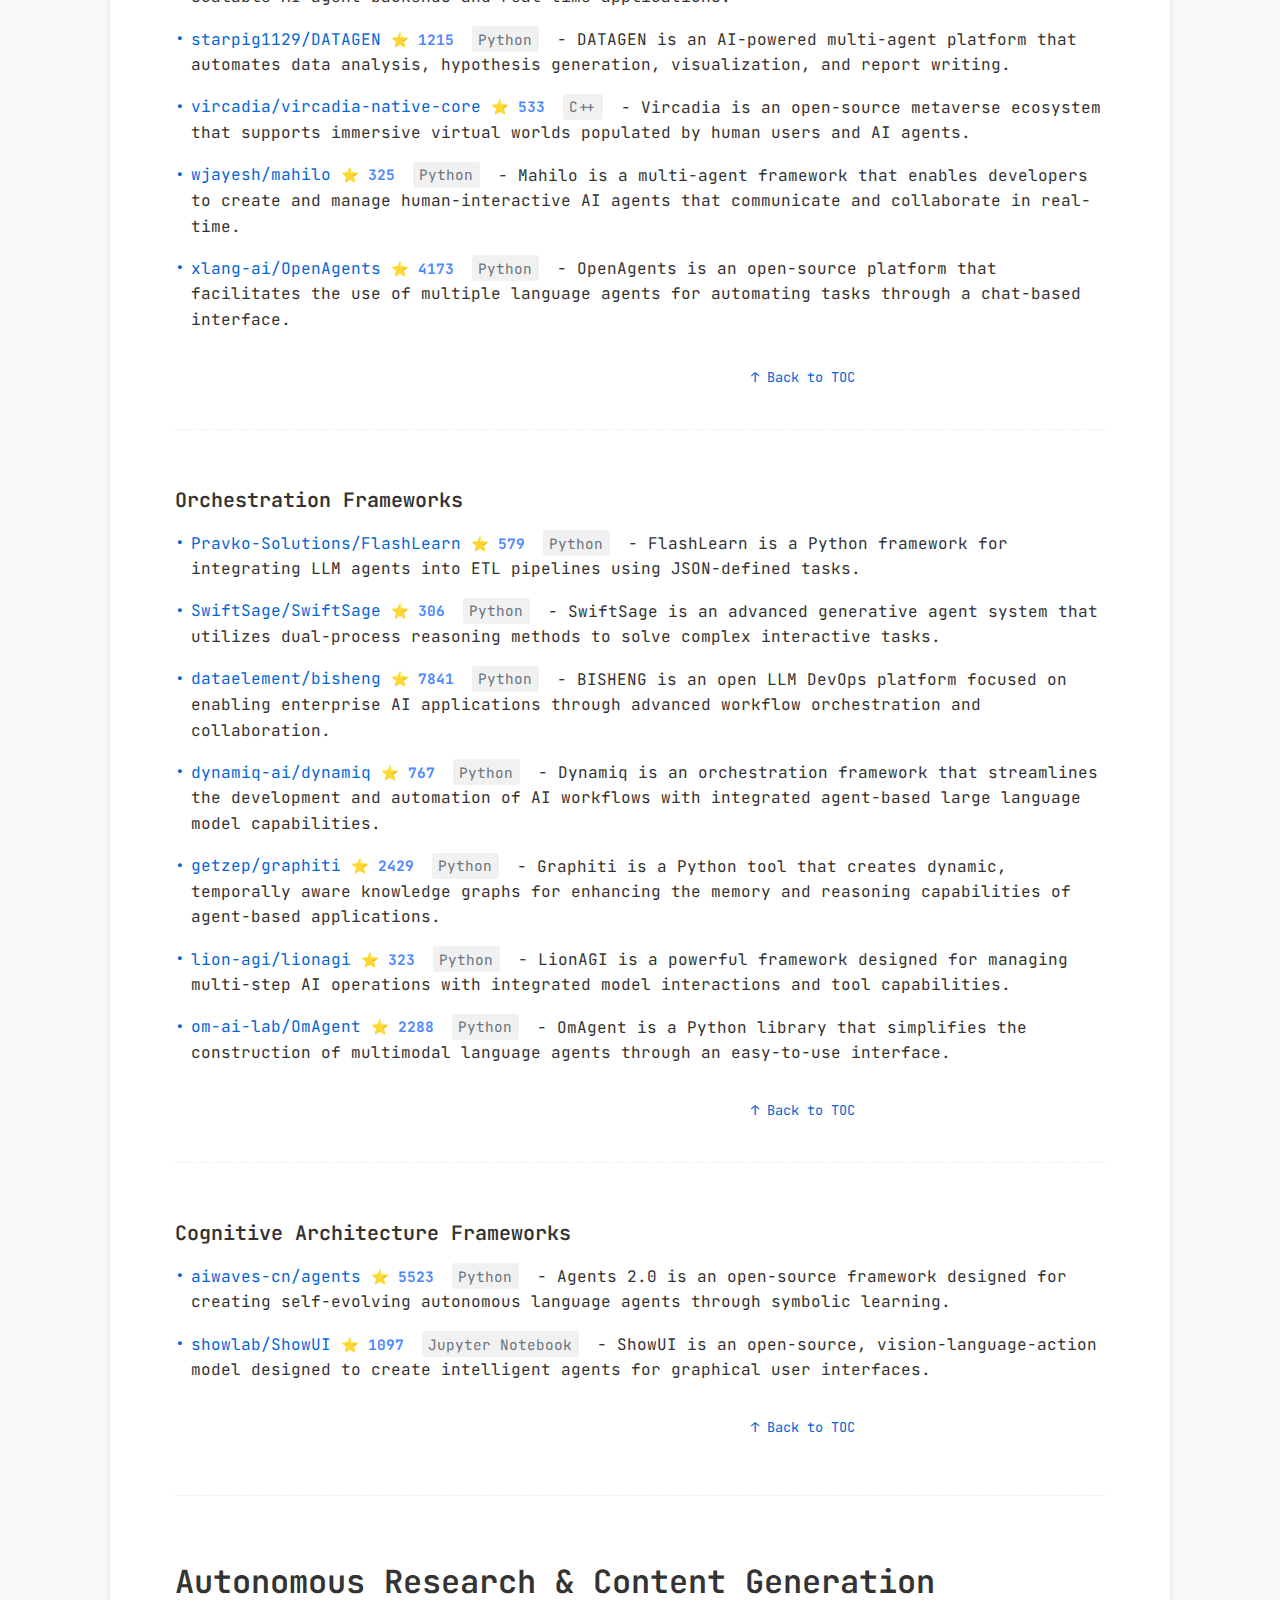
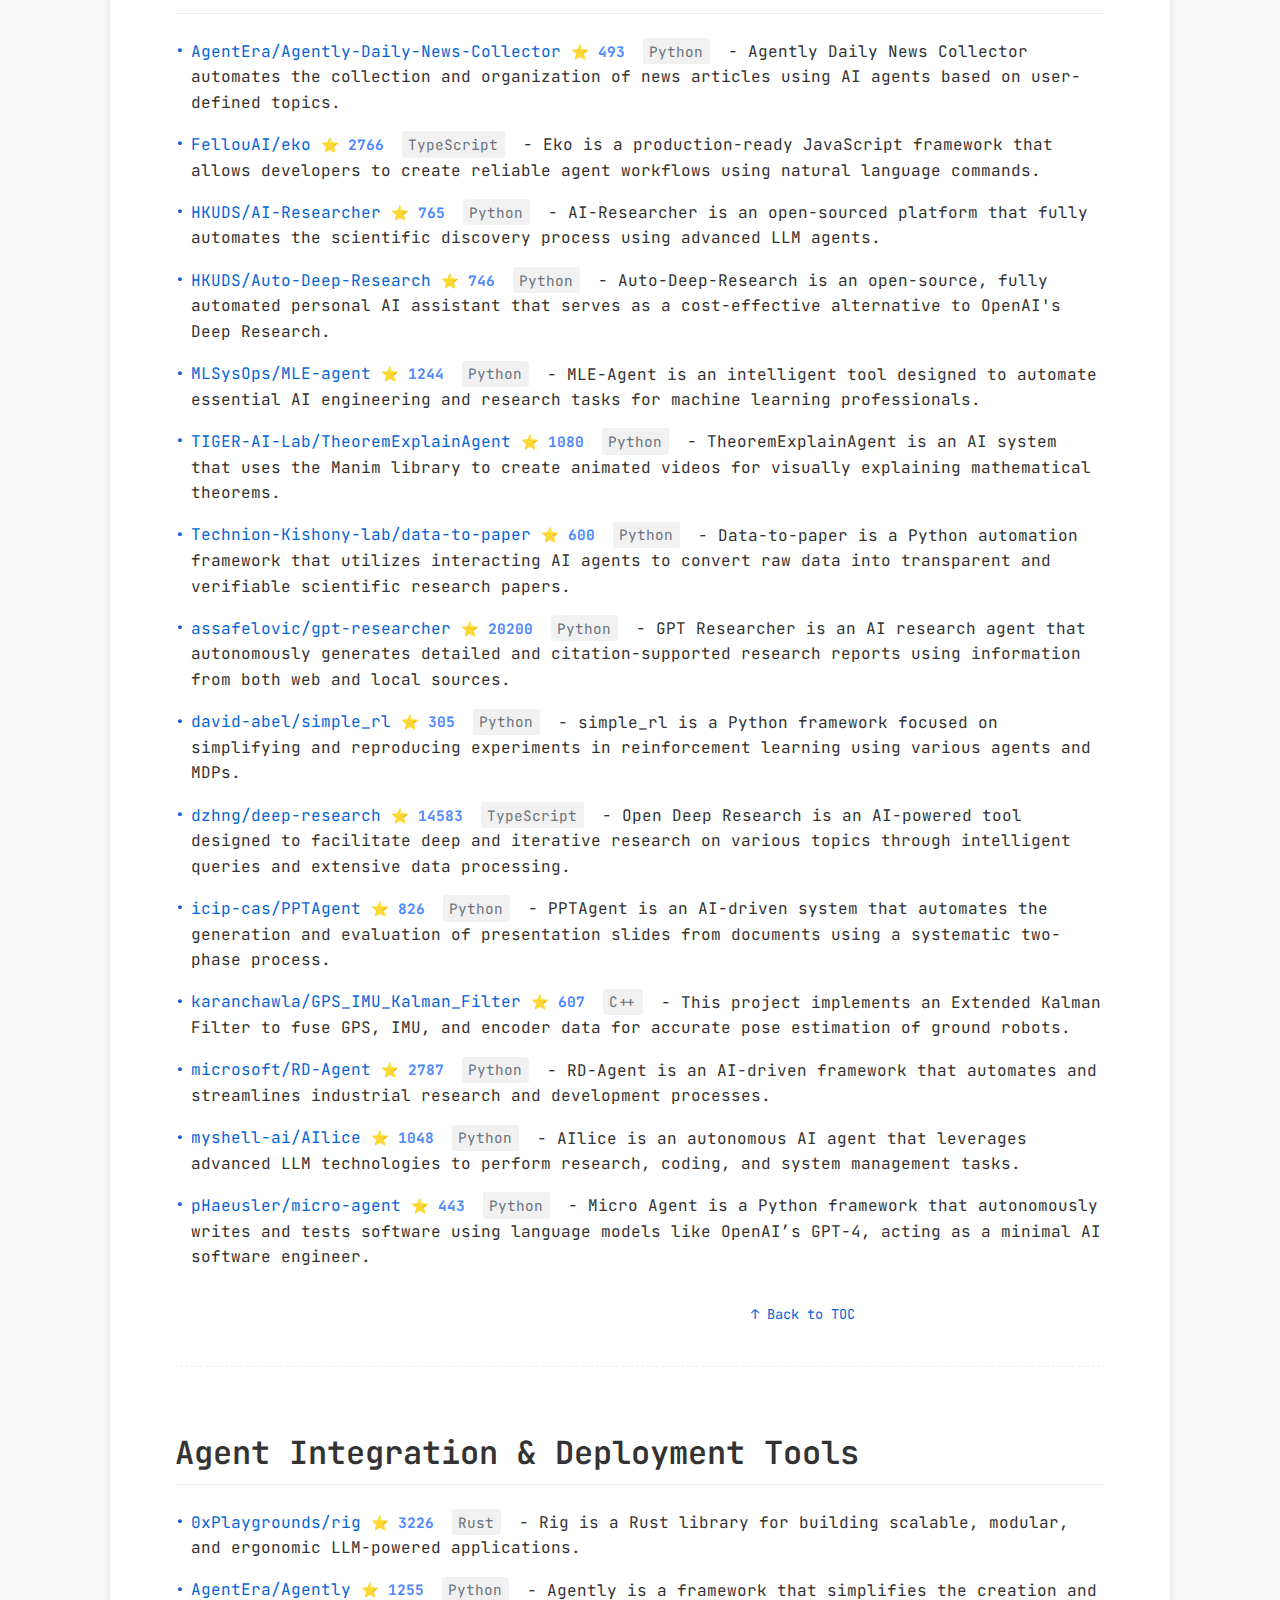
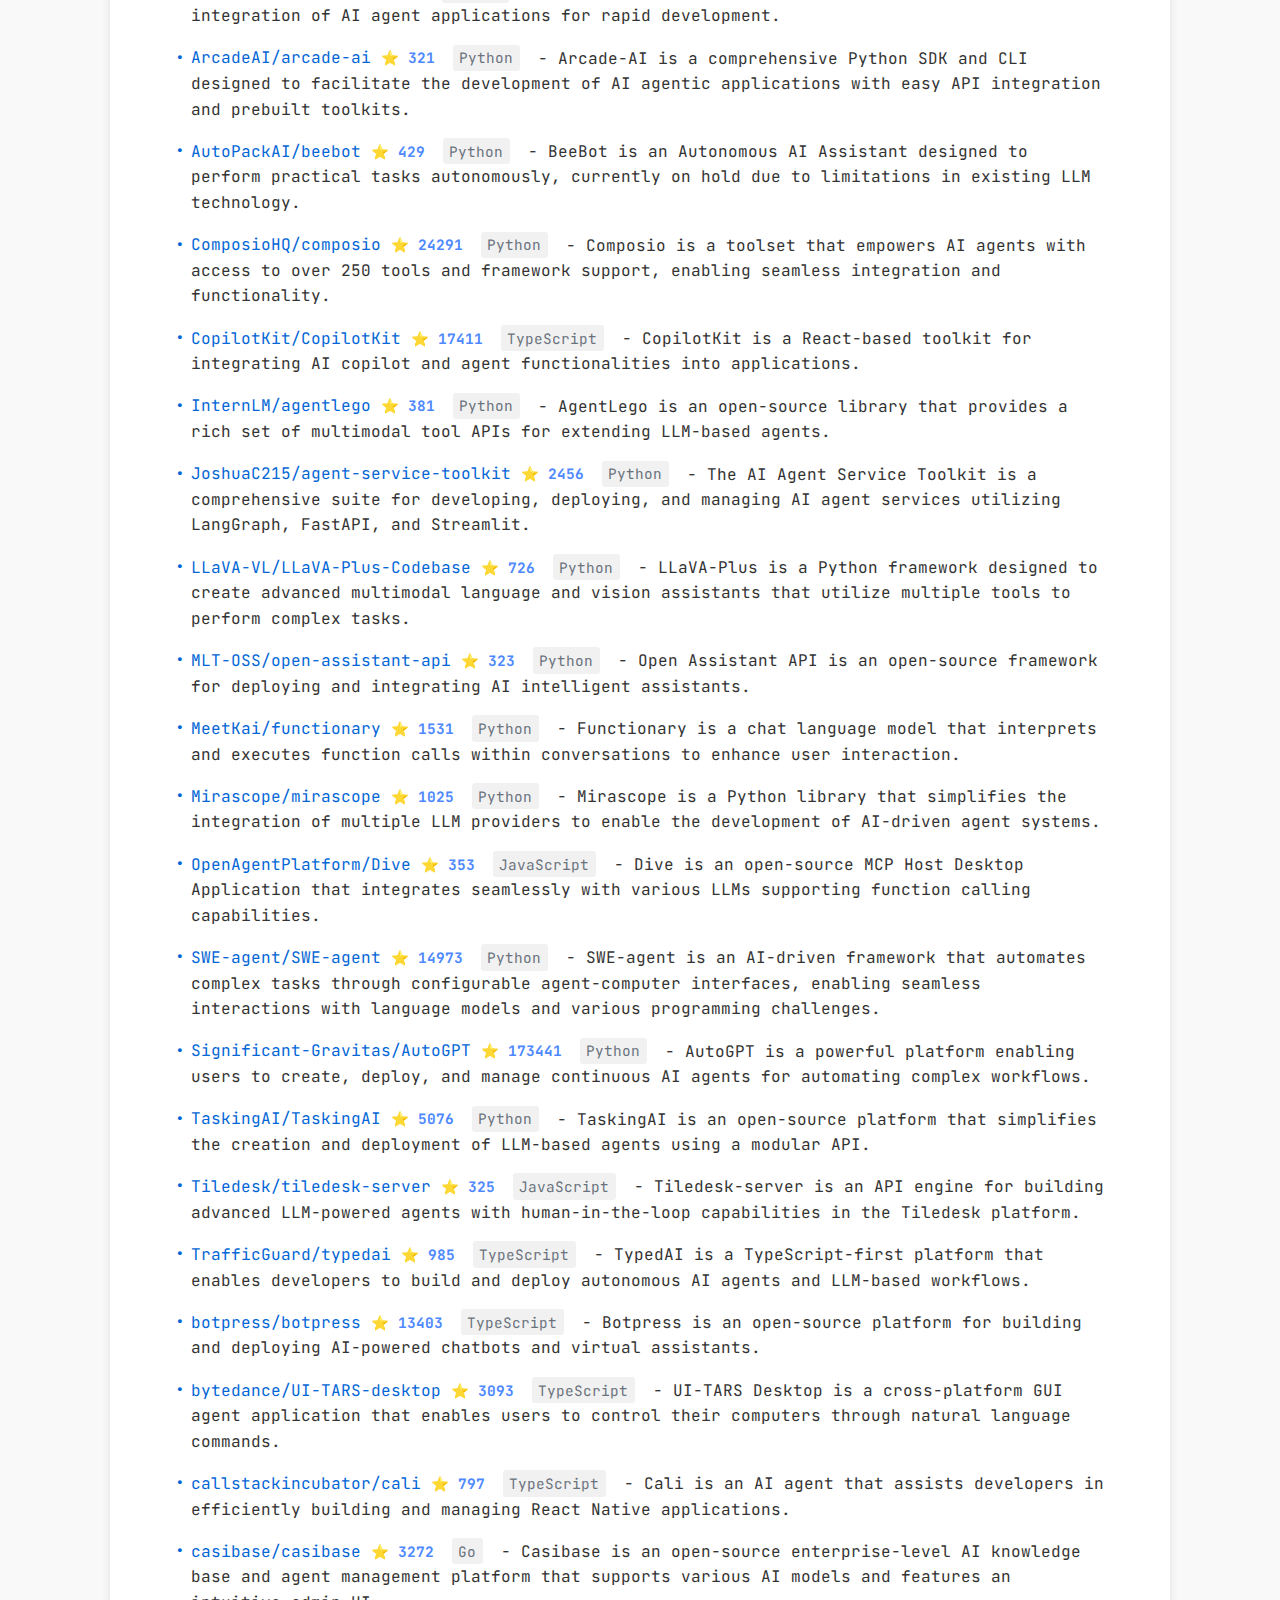
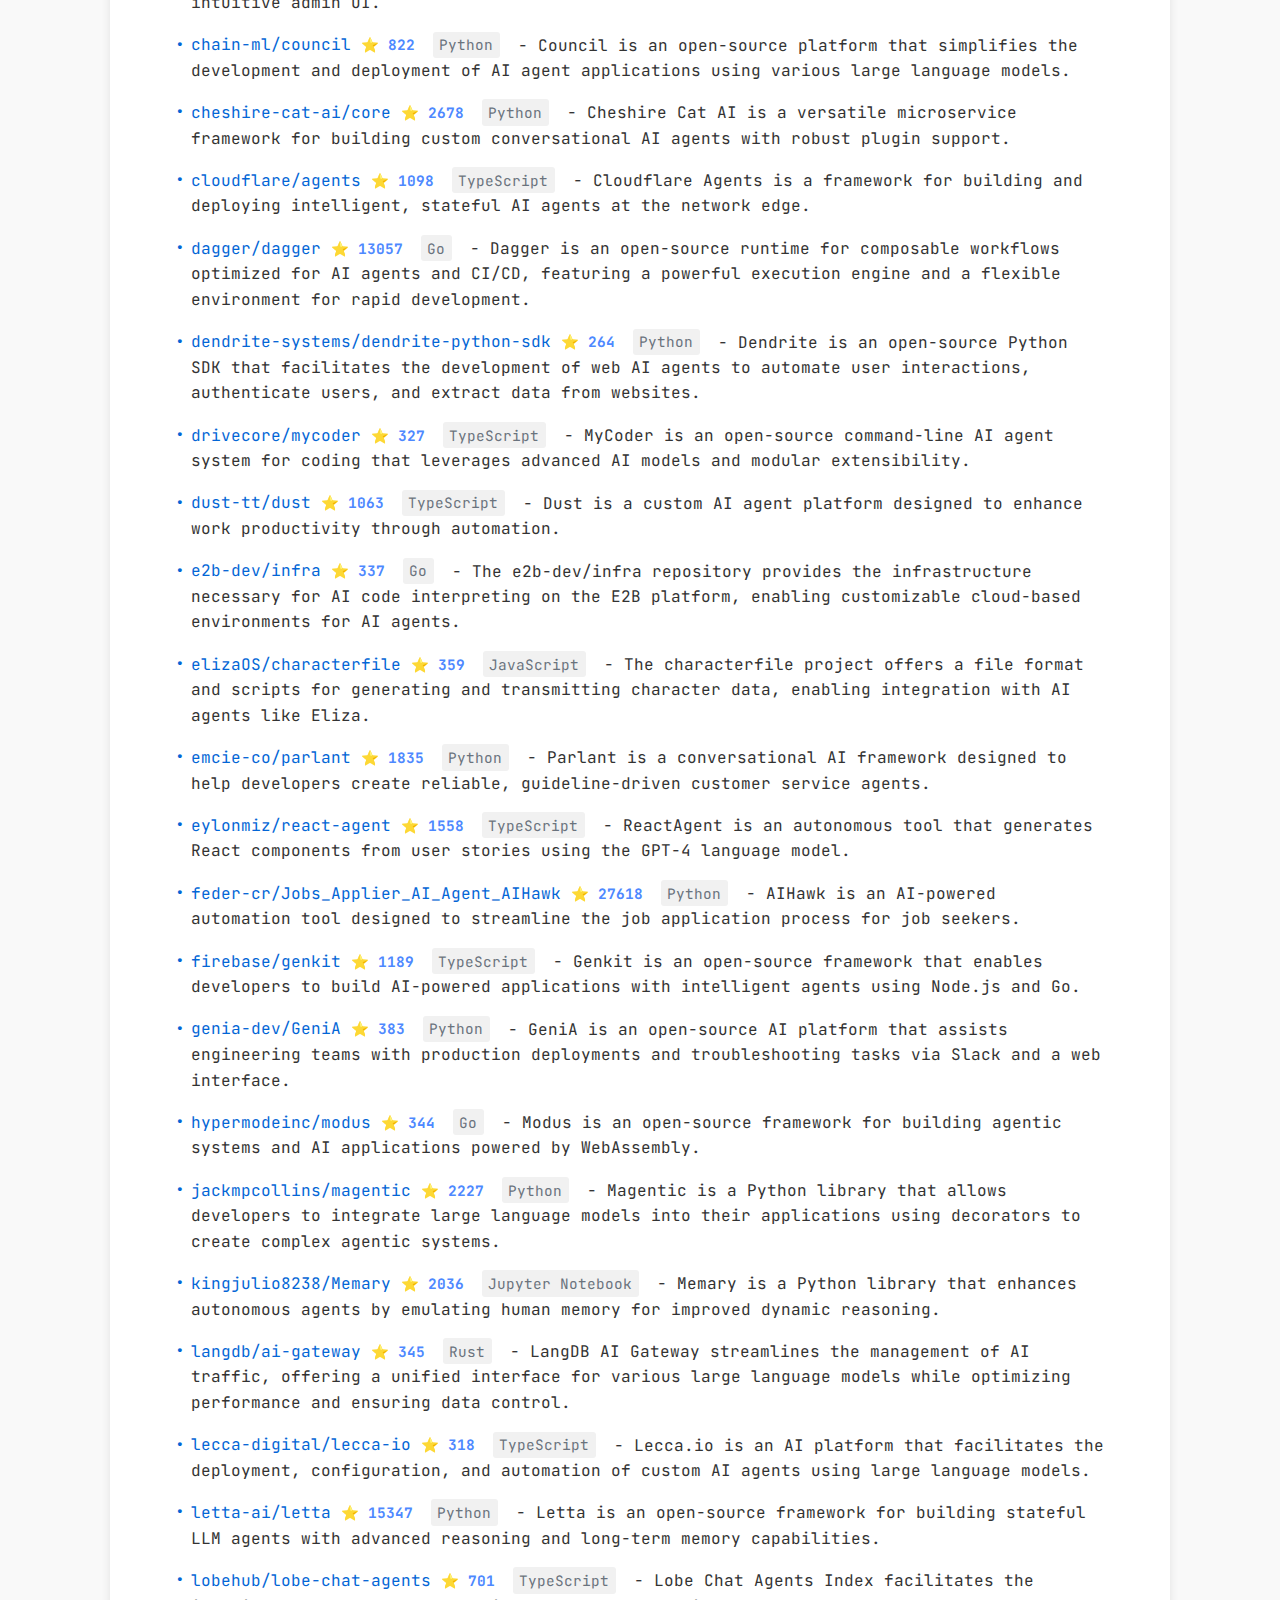
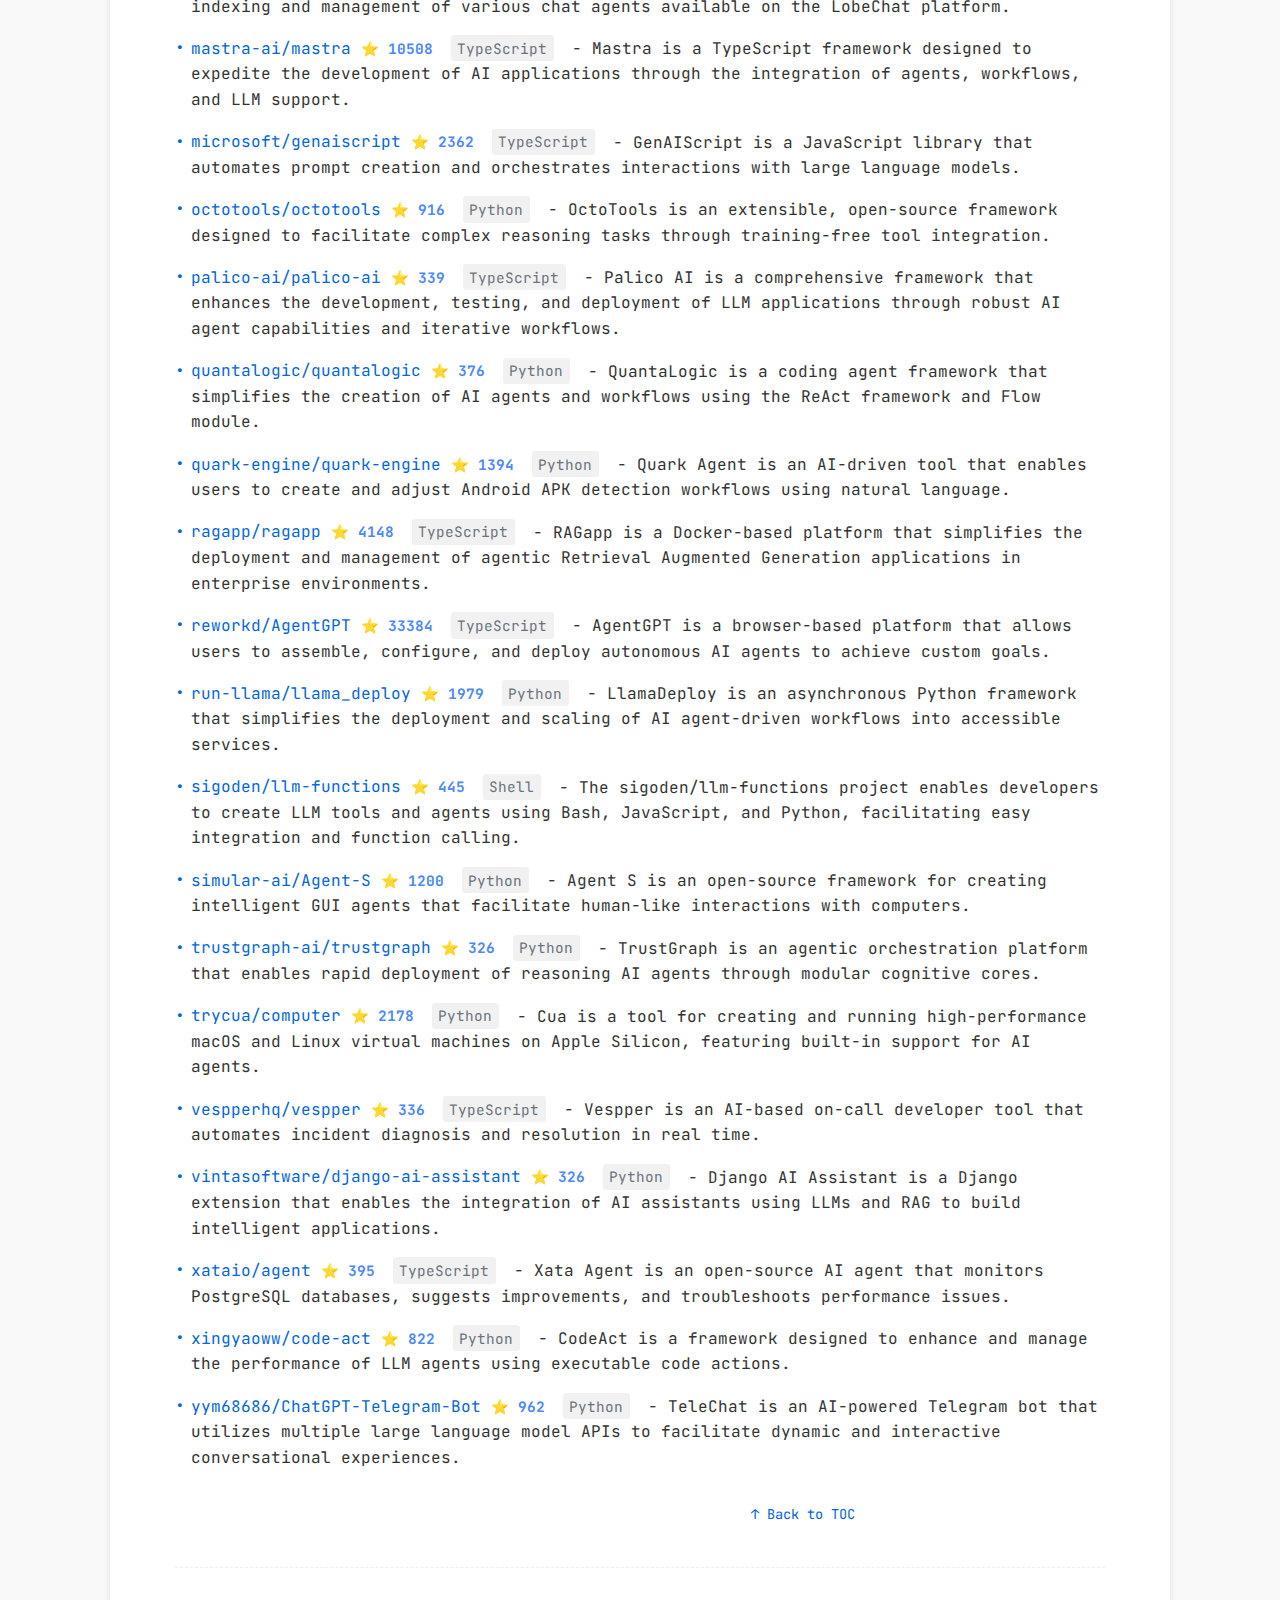
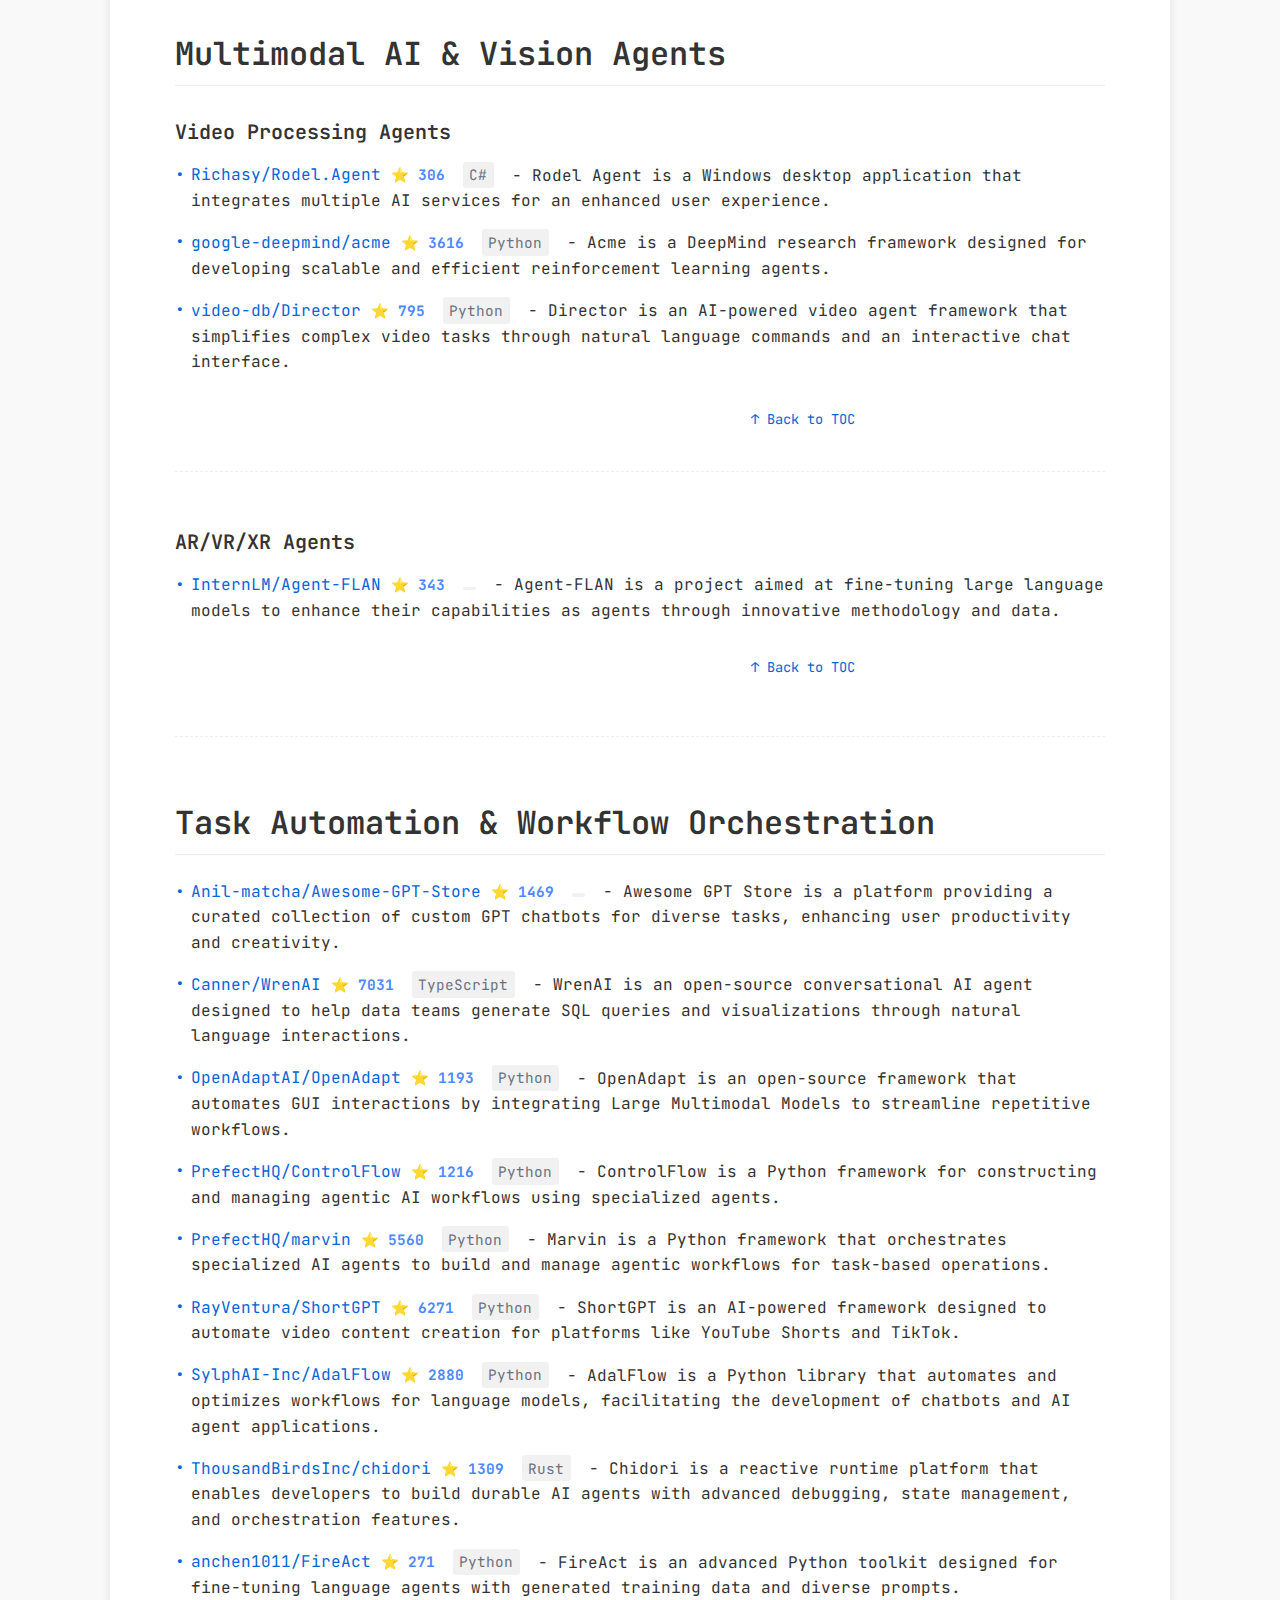
==== commit 32149497: "chore: update project counts and descriptions in table of contents" ====
--- a/index.html
+++ b/index.html
@@ -304,7 +304,7 @@
                     <a href="#ai-agent-frameworks-&-sdks" aria-label="Go to AI Agent Frameworks & SDKs section">AI Agent Frameworks & SDKs</a> 
                     <ul>
                 <li style="margin-left: 15px;">
-                    <a href="#multi-agent-collaboration-systems" aria-label="Go to Multi-Agent Collaboration Systems section">Multi-Agent Collaboration Systems</a> <span aria-label="59 items">(59)</span>
+                    <a href="#multi-agent-collaboration-systems" aria-label="Go to Multi-Agent Collaboration Systems section">Multi-Agent Collaboration Systems</a> <span aria-label="62 items">(62)</span>
                     </li>
             
                 <li style="margin-left: 15px;">
@@ -312,16 +312,16 @@
                     </li>
             
                 <li style="margin-left: 15px;">
-                    <a href="#cognitive-architecture-frameworks" aria-label="Go to Cognitive Architecture Frameworks section">Cognitive Architecture Frameworks</a> <span aria-label="3 items">(3)</span>
+                    <a href="#cognitive-architecture-frameworks" aria-label="Go to Cognitive Architecture Frameworks section">Cognitive Architecture Frameworks</a> <span aria-label="2 items">(2)</span>
                     </li>
             </ul></li>
             
                 <li style="margin-left: 0px;">
-                    <a href="#autonomous-research-&-content-generation" aria-label="Go to Autonomous Research & Content Generation section">Autonomous Research & Content Generation</a> <span aria-label="14 items">(14)</span>
+                    <a href="#autonomous-research-&-content-generation" aria-label="Go to Autonomous Research & Content Generation section">Autonomous Research & Content Generation</a> <span aria-label="15 items">(15)</span>
                     </li>
             
                 <li style="margin-left: 0px;">
-                    <a href="#agent-integration-&-deployment-tools" aria-label="Go to Agent Integration & Deployment Tools section">Agent Integration & Deployment Tools</a> <span aria-label="59 items">(59)</span>
+                    <a href="#agent-integration-&-deployment-tools" aria-label="Go to Agent Integration & Deployment Tools section">Agent Integration & Deployment Tools</a> <span aria-label="61 items">(61)</span>
                     </li>
             
                 <li style="margin-left: 0px;">
@@ -344,6 +344,10 @@
                     <a href="#developer-&-coding-assistants" aria-label="Go to Developer & Coding Assistants section">Developer & Coding Assistants</a> 
                     <ul>
                 <li style="margin-left: 15px;">
+                    <a href="#ide-integrations" aria-label="Go to IDE Integrations section">IDE Integrations</a> <span aria-label="1 items">(1)</span>
+                    </li>
+            
+                <li style="margin-left: 15px;">
                     <a href="#code-generation-&-refactoring" aria-label="Go to Code Generation & Refactoring section">Code Generation & Refactoring</a> <span aria-label="8 items">(8)</span>
                     </li>
             </ul></li>
@@ -356,7 +360,7 @@
                     </li>
             
                 <li style="margin-left: 15px;">
-                    <a href="#browser-&-web-automation" aria-label="Go to Browser & Web Automation section">Browser & Web Automation</a> <span aria-label="1 items">(1)</span>
+                    <a href="#browser-&-web-automation" aria-label="Go to Browser & Web Automation section">Browser & Web Automation</a> <span aria-label="2 items">(2)</span>
                     </li>
             </ul></li>
             
@@ -393,7 +397,7 @@
                     </li>
             
                 <li style="margin-left: 0px;">
-                    <a href="#simulation-&-benchmarking-environments" aria-label="Go to Simulation & Benchmarking Environments section">Simulation & Benchmarking Environments</a> <span aria-label="12 items">(12)</span>
+                    <a href="#simulation-&-benchmarking-environments" aria-label="Go to Simulation & Benchmarking Environments section">Simulation & Benchmarking Environments</a> <span aria-label="11 items">(11)</span>
                     </li>
             
                 <li style="margin-left: 0px;">
@@ -412,7 +416,7 @@
                     <a href="#personal-assistants-&-conversational-agents" aria-label="Go to Personal Assistants & Conversational Agents section">Personal Assistants & Conversational Agents</a> 
                     <ul>
                 <li style="margin-left: 15px;">
-                    <a href="#chatbots" aria-label="Go to Chatbots section">Chatbots</a> <span aria-label="12 items">(12)</span>
+                    <a href="#chatbots" aria-label="Go to Chatbots section">Chatbots</a> <span aria-label="13 items">(13)</span>
                     </li>
             </ul></li>
             
@@ -436,7 +440,7 @@
                     <a href="#developer-tools-and-automation" aria-label="Go to Developer Tools and Automation section">Developer Tools and Automation</a> 
                     <ul>
                 <li style="margin-left: 15px;">
-                    <a href="#code-automation-and-testing" aria-label="Go to Code Automation and Testing section">Code Automation and Testing</a> <span aria-label="15 items">(15)</span>
+                    <a href="#code-automation-and-testing" aria-label="Go to Code Automation and Testing section">Code Automation and Testing</a> <span aria-label="16 items">(16)</span>
                     </li>
             
                 <li style="margin-left: 15px;">
@@ -469,32 +473,32 @@
             <section aria-labelledby="multi-agent-collaboration-systems"><h3 id="multi-agent-collaboration-systems">Multi-Agent Collaboration Systems</h3>
                 <ul aria-label="List of Multi-Agent Collaboration Systems items">
                     <li>
-                        <a href="https://github.com/101dotxyz/GPTeam" aria-label="101dotxyz/GPTeam - 1674 stars, Python" target="_blank" rel="noopener">101dotxyz/GPTeam</a>
-                        <span class="stars" aria-hidden="true">⭐ 1674</span>
+                        <a href="https://github.com/101dotxyz/GPTeam" aria-label="101dotxyz/GPTeam - 1675 stars, Python" target="_blank" rel="noopener">101dotxyz/GPTeam</a>
+                        <span class="stars" aria-hidden="true">⭐ 1675</span>
                         <span class="language" aria-hidden="true">Python</span> -
                         <span>GPTeam is a framework that utilizes GPT-4 to create and simulate collaborative AI agents for improving inter-agent communication and coordination.</span>
                     </li>
                     <li>
-                        <a href="https://github.com/HITsz-TMG/FilmAgent" aria-label="HITsz-TMG/FilmAgent - 913 stars, Python" target="_blank" rel="noopener">HITsz-TMG/FilmAgent</a>
-                        <span class="stars" aria-hidden="true">⭐ 913</span>
+                        <a href="https://github.com/HITsz-TMG/FilmAgent" aria-label="HITsz-TMG/FilmAgent - 921 stars, Python" target="_blank" rel="noopener">HITsz-TMG/FilmAgent</a>
+                        <span class="stars" aria-hidden="true">⭐ 921</span>
                         <span class="language" aria-hidden="true">Python</span> -
                         <span>FilmAgent is a multi-agent framework that automates film production in virtual 3D spaces through AI-driven collaborative workflows.</span>
                     </li>
                     <li>
-                        <a href="https://github.com/HKUDS/GraphAgent" aria-label="HKUDS/GraphAgent - 275 stars, Jupyter Notebook" target="_blank" rel="noopener">HKUDS/GraphAgent</a>
-                        <span class="stars" aria-hidden="true">⭐ 275</span>
+                        <a href="https://github.com/HKUDS/GraphAgent" aria-label="HKUDS/GraphAgent - 279 stars, Jupyter Notebook" target="_blank" rel="noopener">HKUDS/GraphAgent</a>
+                        <span class="stars" aria-hidden="true">⭐ 279</span>
                         <span class="language" aria-hidden="true">Jupyter Notebook</span> -
                         <span>GraphAgent is an automated pipeline that integrates knowledge graph generation with task planning and execution to manage complex semantic dependencies.</span>
                     </li>
                     <li>
-                        <a href="https://github.com/KwaiKEG/KwaiAgents" aria-label="KwaiKEG/KwaiAgents - 1136 stars, Python" target="_blank" rel="noopener">KwaiKEG/KwaiAgents</a>
-                        <span class="stars" aria-hidden="true">⭐ 1136</span>
+                        <a href="https://github.com/KwaiKEG/KwaiAgents" aria-label="KwaiKEG/KwaiAgents - 1135 stars, Python" target="_blank" rel="noopener">KwaiKEG/KwaiAgents</a>
+                        <span class="stars" aria-hidden="true">⭐ 1135</span>
                         <span class="language" aria-hidden="true">Python</span> -
                         <span>KwaiAgents is a generalized information-seeking agent system utilizing Large Language Models (LLMs) to enhance agent capabilities.</span>
                     </li>
                     <li>
-                        <a href="https://github.com/SamurAIGPT/GPT-Agent" aria-label="SamurAIGPT/GPT-Agent - 1178 stars, JavaScript" target="_blank" rel="noopener">SamurAIGPT/GPT-Agent</a>
-                        <span class="stars" aria-hidden="true">⭐ 1178</span>
+                        <a href="https://github.com/SamurAIGPT/GPT-Agent" aria-label="SamurAIGPT/GPT-Agent - 1179 stars, JavaScript" target="_blank" rel="noopener">SamurAIGPT/GPT-Agent</a>
+                        <span class="stars" aria-hidden="true">⭐ 1179</span>
                         <span class="language" aria-hidden="true">JavaScript</span> -
                         <span>Camel AutoGPT is a framework that allows users to configure and deploy autonomous AI agents capable of interacting and collaborating towards shared goals.</span>
                     </li>
@@ -505,8 +509,8 @@
                         <span>Awesome Autonomous GPT is a comprehensive repository that catalogs projects and resources dedicated to the development of autonomous AI agents, particularly those utilizing GPT architecture.</span>
                     </li>
                     <li>
-                        <a href="https://github.com/The-Pocket/PocketFlow" aria-label="The-Pocket/PocketFlow - 688 stars, Jupyter Notebook" target="_blank" rel="noopener">The-Pocket/PocketFlow</a>
-                        <span class="stars" aria-hidden="true">⭐ 688</span>
+                        <a href="https://github.com/The-Pocket/PocketFlow" aria-label="The-Pocket/PocketFlow - 742 stars, Jupyter Notebook" target="_blank" rel="noopener">The-Pocket/PocketFlow</a>
+                        <span class="stars" aria-hidden="true">⭐ 742</span>
                         <span class="language" aria-hidden="true">Jupyter Notebook</span> -
                         <span>PocketFlow is a lightweight Python framework that streamlines the creation of modular applications using LLM agents through a clear graph abstraction.</span>
                     </li>
@@ -517,20 +521,26 @@
                         <span>Tiger is an integrated tool ecosystem empowering AI agents to intuitively control computer operations.</span>
                     </li>
                     <li>
-                        <a href="https://github.com/X-PLUG/MobileAgent" aria-label="X-PLUG/MobileAgent - 3612 stars, Python" target="_blank" rel="noopener">X-PLUG/MobileAgent</a>
-                        <span class="stars" aria-hidden="true">⭐ 3612</span>
+                        <a href="https://github.com/X-PLUG/MobileAgent" aria-label="X-PLUG/MobileAgent - 3771 stars, Python" target="_blank" rel="noopener">X-PLUG/MobileAgent</a>
+                        <span class="stars" aria-hidden="true">⭐ 3771</span>
                         <span class="language" aria-hidden="true">Python</span> -
                         <span>Mobile-Agent is a multi-agent driven assistant for mobile devices that enhances automation and operational capabilities through self-evolution.</span>
                     </li>
                     <li>
-                        <a href="https://github.com/agno-agi/agno" aria-label="agno-agi/agno - 20441 stars, Python" target="_blank" rel="noopener">agno-agi/agno</a>
-                        <span class="stars" aria-hidden="true">⭐ 20441</span>
+                        <a href="https://github.com/agentuniverse-ai/agentUniverse" aria-label="agentuniverse-ai/agentUniverse - 1266 stars, Python" target="_blank" rel="noopener">agentuniverse-ai/agentUniverse</a>
+                        <span class="stars" aria-hidden="true">⭐ 1266</span>
+                        <span class="language" aria-hidden="true">Python</span> -
+                        <span>agentUniverse is a multi-agent framework that enables developers to build collaborative applications using large language models.</span>
+                    </li>
+                    <li>
+                        <a href="https://github.com/agno-agi/agno" aria-label="agno-agi/agno - 20907 stars, Python" target="_blank" rel="noopener">agno-agi/agno</a>
+                        <span class="stars" aria-hidden="true">⭐ 20907</span>
                         <span class="language" aria-hidden="true">Python</span> -
                         <span>Agno is a lightweight Python library designed for building high-performance multimodal AI agents that integrate memory, knowledge, and tools.</span>
                     </li>
                     <li>
-                        <a href="https://github.com/aiplanethub/openagi" aria-label="aiplanethub/openagi - 318 stars, Jupyter Notebook" target="_blank" rel="noopener">aiplanethub/openagi</a>
-                        <span class="stars" aria-hidden="true">⭐ 318</span>
+                        <a href="https://github.com/aiplanethub/openagi" aria-label="aiplanethub/openagi - 320 stars, Jupyter Notebook" target="_blank" rel="noopener">aiplanethub/openagi</a>
+                        <span class="stars" aria-hidden="true">⭐ 320</span>
                         <span class="language" aria-hidden="true">Jupyter Notebook</span> -
                         <span>OpenAGI is an open-source Python framework for building intelligent, autonomous human-like agents.</span>
                     </li>
@@ -541,14 +551,14 @@
                         <span>agentUniverse is a Python-based multi-agent framework that enables the creation and deployment of collaborative intelligent agents using large language models.</span>
                     </li>
                     <li>
-                        <a href="https://github.com/ashishpatel26/500-AI-Agents-Projects" aria-label="ashishpatel26/500-AI-Agents-Projects - 461 stars, " target="_blank" rel="noopener">ashishpatel26/500-AI-Agents-Projects</a>
-                        <span class="stars" aria-hidden="true">⭐ 461</span>
+                        <a href="https://github.com/ashishpatel26/500-AI-Agents-Projects" aria-label="ashishpatel26/500-AI-Agents-Projects - 477 stars, " target="_blank" rel="noopener">ashishpatel26/500-AI-Agents-Projects</a>
+                        <span class="stars" aria-hidden="true">⭐ 477</span>
                         <span class="language" aria-hidden="true"></span> -
                         <span>This project offers a comprehensive collection of practical AI agent use cases, showcasing transformative applications across various industries.</span>
                     </li>
                     <li>
-                        <a href="https://github.com/awslabs/multi-agent-orchestrator" aria-label="awslabs/multi-agent-orchestrator - 4356 stars, Python" target="_blank" rel="noopener">awslabs/multi-agent-orchestrator</a>
-                        <span class="stars" aria-hidden="true">⭐ 4356</span>
+                        <a href="https://github.com/awslabs/multi-agent-orchestrator" aria-label="awslabs/multi-agent-orchestrator - 4399 stars, Python" target="_blank" rel="noopener">awslabs/multi-agent-orchestrator</a>
+                        <span class="stars" aria-hidden="true">⭐ 4399</span>
                         <span class="language" aria-hidden="true">Python</span> -
                         <span>The Multi-Agent Orchestrator is a flexible open-source framework that manages multiple AI agents for complex, context-aware conversations.</span>
                     </li>
@@ -559,8 +569,8 @@
                         <span>Instrukt is a terminal-based integrated environment designed for creating and managing modular AI agents with a focus on security and user empowerment.</span>
                     </li>
                     <li>
-                        <a href="https://github.com/bsorrentino/langgraph4j" aria-label="bsorrentino/langgraph4j - 261 stars, Jupyter Notebook" target="_blank" rel="noopener">bsorrentino/langgraph4j</a>
-                        <span class="stars" aria-hidden="true">⭐ 261</span>
+                        <a href="https://github.com/bsorrentino/langgraph4j" aria-label="bsorrentino/langgraph4j - 287 stars, Jupyter Notebook" target="_blank" rel="noopener">bsorrentino/langgraph4j</a>
+                        <span class="stars" aria-hidden="true">⭐ 287</span>
                         <span class="language" aria-hidden="true">Jupyter Notebook</span> -
                         <span>LangGraph for Java is a library for building stateful, multi-agent applications with large language models using LangChain principles.</span>
                     </li>
@@ -571,32 +581,38 @@
                         <span>Fabrice-ai is a lightweight, composable framework for building AI agents that collaborate through defined workflows.</span>
                     </li>
                     <li>
-                        <a href="https://github.com/camel-ai/camel" aria-label="camel-ai/camel - 8441 stars, Python" target="_blank" rel="noopener">camel-ai/camel</a>
-                        <span class="stars" aria-hidden="true">⭐ 8441</span>
+                        <a href="https://github.com/camel-ai/camel" aria-label="camel-ai/camel - 10371 stars, Python" target="_blank" rel="noopener">camel-ai/camel</a>
+                        <span class="stars" aria-hidden="true">⭐ 10371</span>
                         <span class="language" aria-hidden="true">Python</span> -
                         <span>CAMEL is an open-source Python framework for developing and managing multi-agent systems, focusing on exploring the scaling laws of agent interactions.</span>
                     </li>
                     <li>
-                        <a href="https://github.com/codefuse-ai/CodeFuse-muAgent" aria-label="codefuse-ai/CodeFuse-muAgent - 746 stars, Python" target="_blank" rel="noopener">codefuse-ai/CodeFuse-muAgent</a>
-                        <span class="stars" aria-hidden="true">⭐ 746</span>
+                        <a href="https://github.com/camel-ai/owl" aria-label="camel-ai/owl - 12223 stars, Python" target="_blank" rel="noopener">camel-ai/owl</a>
+                        <span class="stars" aria-hidden="true">⭐ 12223</span>
+                        <span class="language" aria-hidden="true">Python</span> -
+                        <span>OWL is a cutting-edge framework for multi-agent collaboration that enhances task automation in real-world applications.</span>
+                    </li>
+                    <li>
+                        <a href="https://github.com/codefuse-ai/CodeFuse-muAgent" aria-label="codefuse-ai/CodeFuse-muAgent - 750 stars, Python" target="_blank" rel="noopener">codefuse-ai/CodeFuse-muAgent</a>
+                        <span class="stars" aria-hidden="true">⭐ 750</span>
                         <span class="language" aria-hidden="true">Python</span> -
                         <span>muAgent is a cutting-edge multi-agent framework that utilizes a Knowledge Graph Engine to manage and orchestrate AI agent interactions.</span>
                     </li>
                     <li>
-                        <a href="https://github.com/crestalnetwork/intentkit" aria-label="crestalnetwork/intentkit - 5204 stars, Python" target="_blank" rel="noopener">crestalnetwork/intentkit</a>
-                        <span class="stars" aria-hidden="true">⭐ 5204</span>
+                        <a href="https://github.com/crestalnetwork/intentkit" aria-label="crestalnetwork/intentkit - 5221 stars, Python" target="_blank" rel="noopener">crestalnetwork/intentkit</a>
+                        <span class="stars" aria-hidden="true">⭐ 5221</span>
                         <span class="language" aria-hidden="true">Python</span> -
                         <span>IntentKit is a powerful framework for creating and managing autonomous AI agents with features that include blockchain integration and social media capabilities.</span>
                     </li>
                     <li>
-                        <a href="https://github.com/crewAIInc/crewAI" aria-label="crewAIInc/crewAI - 28131 stars, Python" target="_blank" rel="noopener">crewAIInc/crewAI</a>
-                        <span class="stars" aria-hidden="true">⭐ 28131</span>
+                        <a href="https://github.com/crewAIInc/crewAI" aria-label="crewAIInc/crewAI - 28516 stars, Python" target="_blank" rel="noopener">crewAIInc/crewAI</a>
+                        <span class="stars" aria-hidden="true">⭐ 28516</span>
                         <span class="language" aria-hidden="true">Python</span> -
                         <span>CrewAI is a powerful Python framework enabling seamless collaboration and orchestration among autonomous AI agents for diverse real-world applications.</span>
                     </li>
                     <li>
-                        <a href="https://github.com/daydreamsai/daydreams" aria-label="daydreamsai/daydreams - 261 stars, TypeScript" target="_blank" rel="noopener">daydreamsai/daydreams</a>
-                        <span class="stars" aria-hidden="true">⭐ 261</span>
+                        <a href="https://github.com/daydreamsai/daydreams" aria-label="daydreamsai/daydreams - 295 stars, TypeScript" target="_blank" rel="noopener">daydreamsai/daydreams</a>
+                        <span class="stars" aria-hidden="true">⭐ 295</span>
                         <span class="language" aria-hidden="true">TypeScript</span> -
                         <span>Daydreams is a cross-chain generative agent framework that enables the execution of tasks across various blockchain networks.</span>
                     </li>
@@ -607,8 +623,8 @@
                         <span>dreadnode/nerve is a no-code tool for creating LLM agents using simple YAML files.</span>
                     </li>
                     <li>
-                        <a href="https://github.com/e2b-dev/open-computer-use" aria-label="e2b-dev/open-computer-use - 834 stars, Python" target="_blank" rel="noopener">e2b-dev/open-computer-use</a>
-                        <span class="stars" aria-hidden="true">⭐ 834</span>
+                        <a href="https://github.com/e2b-dev/open-computer-use" aria-label="e2b-dev/open-computer-use - 897 stars, Python" target="_blank" rel="noopener">e2b-dev/open-computer-use</a>
+                        <span class="stars" aria-hidden="true">⭐ 897</span>
                         <span class="language" aria-hidden="true">Python</span> -
                         <span>Open Computer Use is a secure cloud computing platform that utilizes open-source LLMs and intelligent agents for efficient management and operation.</span>
                     </li>
@@ -619,20 +635,20 @@
                         <span>Eidolon is an open-source SDK and deployment server designed to help developers efficiently build and customize agent-based applications.</span>
                     </li>
                     <li>
-                        <a href="https://github.com/evilsocket/nerve" aria-label="evilsocket/nerve - 839 stars, Rust" target="_blank" rel="noopener">evilsocket/nerve</a>
-                        <span class="stars" aria-hidden="true">⭐ 839</span>
+                        <a href="https://github.com/evilsocket/nerve" aria-label="evilsocket/nerve - 863 stars, Rust" target="_blank" rel="noopener">evilsocket/nerve</a>
+                        <span class="stars" aria-hidden="true">⭐ 863</span>
                         <span class="language" aria-hidden="true">Rust</span> -
                         <span>Nerve is a Rust-based tool that simplifies the creation of LLM agents using easy-to-understand YAML configurations.</span>
                     </li>
                     <li>
-                        <a href="https://github.com/fetchai/uAgents" aria-label="fetchai/uAgents - 1274 stars, Python" target="_blank" rel="noopener">fetchai/uAgents</a>
-                        <span class="stars" aria-hidden="true">⭐ 1274</span>
+                        <a href="https://github.com/fetchai/uAgents" aria-label="fetchai/uAgents - 1284 stars, Python" target="_blank" rel="noopener">fetchai/uAgents</a>
+                        <span class="stars" aria-hidden="true">⭐ 1284</span>
                         <span class="language" aria-hidden="true">Python</span> -
                         <span>uAgents is a Python framework for creating autonomous decentralized AI agents with integrated blockchain functionality.</span>
                     </li>
                     <li>
-                        <a href="https://github.com/geekan/MetaGPT" aria-label="geekan/MetaGPT - 51397 stars, Python" target="_blank" rel="noopener">geekan/MetaGPT</a>
-                        <span class="stars" aria-hidden="true">⭐ 51397</span>
+                        <a href="https://github.com/geekan/MetaGPT" aria-label="geekan/MetaGPT - 52552 stars, Python" target="_blank" rel="noopener">geekan/MetaGPT</a>
+                        <span class="stars" aria-hidden="true">⭐ 52552</span>
                         <span class="language" aria-hidden="true">Python</span> -
                         <span>MetaGPT is a multi-agent framework that utilizes GPT models to collaboratively execute complex software development tasks.</span>
                     </li>
@@ -643,50 +659,50 @@
                         <span>The Bee Agent Framework is an open-source library for building scalable, production-ready multi-agent systems in Python and TypeScript.</span>
                     </li>
                     <li>
-                        <a href="https://github.com/i-am-bee/beeai-framework" aria-label="i-am-bee/beeai-framework - 1990 stars, TypeScript" target="_blank" rel="noopener">i-am-bee/beeai-framework</a>
-                        <span class="stars" aria-hidden="true">⭐ 1990</span>
+                        <a href="https://github.com/i-am-bee/beeai-framework" aria-label="i-am-bee/beeai-framework - 2040 stars, TypeScript" target="_blank" rel="noopener">i-am-bee/beeai-framework</a>
+                        <span class="stars" aria-hidden="true">⭐ 2040</span>
                         <span class="language" aria-hidden="true">TypeScript</span> -
                         <span>BeeAI Framework is an open-source library for creating and deploying production-ready multi-agent systems in Python and TypeScript.</span>
                     </li>
                     <li>
-                        <a href="https://github.com/idosal/AgentLLM" aria-label="idosal/AgentLLM - 401 stars, JavaScript" target="_blank" rel="noopener">idosal/AgentLLM</a>
-                        <span class="stars" aria-hidden="true">⭐ 401</span>
+                        <a href="https://github.com/idosal/AgentLLM" aria-label="idosal/AgentLLM - 404 stars, JavaScript" target="_blank" rel="noopener">idosal/AgentLLM</a>
+                        <span class="stars" aria-hidden="true">⭐ 404</span>
                         <span class="language" aria-hidden="true">JavaScript</span> -
                         <span>AgentLLM is a proof-of-concept project showcasing browser-native autonomous agents powered by an embedded large language model.</span>
                     </li>
                     <li>
-                        <a href="https://github.com/jbexta/AgentPilot" aria-label="jbexta/AgentPilot - 410 stars, Python" target="_blank" rel="noopener">jbexta/AgentPilot</a>
-                        <span class="stars" aria-hidden="true">⭐ 410</span>
+                        <a href="https://github.com/jbexta/AgentPilot" aria-label="jbexta/AgentPilot - 416 stars, Python" target="_blank" rel="noopener">jbexta/AgentPilot</a>
+                        <span class="stars" aria-hidden="true">⭐ 416</span>
                         <span class="language" aria-hidden="true">Python</span> -
                         <span>AgentPilot is an AI-driven workflow automation platform that facilitates the creation and management of complex multi-agent tasks and chats.</span>
                     </li>
                     <li>
-                        <a href="https://github.com/kaiban-ai/KaibanJS" aria-label="kaiban-ai/KaibanJS - 1034 stars, JavaScript" target="_blank" rel="noopener">kaiban-ai/KaibanJS</a>
-                        <span class="stars" aria-hidden="true">⭐ 1034</span>
+                        <a href="https://github.com/kaiban-ai/KaibanJS" aria-label="kaiban-ai/KaibanJS - 1042 stars, JavaScript" target="_blank" rel="noopener">kaiban-ai/KaibanJS</a>
+                        <span class="stars" aria-hidden="true">⭐ 1042</span>
                         <span class="language" aria-hidden="true">JavaScript</span> -
                         <span>KaibanJS is a JavaScript framework designed to manage multi-agent systems and orchestrate AI tasks using a Kanban-inspired workflow.</span>
                     </li>
                     <li>
-                        <a href="https://github.com/langchain-ai/langgraphjs" aria-label="langchain-ai/langgraphjs - 1114 stars, TypeScript" target="_blank" rel="noopener">langchain-ai/langgraphjs</a>
-                        <span class="stars" aria-hidden="true">⭐ 1114</span>
+                        <a href="https://github.com/langchain-ai/langgraphjs" aria-label="langchain-ai/langgraphjs - 1166 stars, TypeScript" target="_blank" rel="noopener">langchain-ai/langgraphjs</a>
+                        <span class="stars" aria-hidden="true">⭐ 1166</span>
                         <span class="language" aria-hidden="true">TypeScript</span> -
                         <span>LangGraph.js is a JavaScript framework that facilitates the creation and management of multi-agent systems using a graph-based architecture.</span>
                     </li>
                     <li>
-                        <a href="https://github.com/langroid/langroid" aria-label="langroid/langroid - 3130 stars, Python" target="_blank" rel="noopener">langroid/langroid</a>
-                        <span class="stars" aria-hidden="true">⭐ 3130</span>
+                        <a href="https://github.com/langroid/langroid" aria-label="langroid/langroid - 3156 stars, Python" target="_blank" rel="noopener">langroid/langroid</a>
+                        <span class="stars" aria-hidden="true">⭐ 3156</span>
                         <span class="language" aria-hidden="true">Python</span> -
                         <span>Langroid is a lightweight Python framework that enables the creation of collaborative multi-agent applications powered by LLMs.</span>
                     </li>
                     <li>
-                        <a href="https://github.com/lastmile-ai/mcp-agent" aria-label="lastmile-ai/mcp-agent - 904 stars, Python" target="_blank" rel="noopener">lastmile-ai/mcp-agent</a>
-                        <span class="stars" aria-hidden="true">⭐ 904</span>
+                        <a href="https://github.com/lastmile-ai/mcp-agent" aria-label="lastmile-ai/mcp-agent - 1182 stars, Python" target="_blank" rel="noopener">lastmile-ai/mcp-agent</a>
+                        <span class="stars" aria-hidden="true">⭐ 1182</span>
                         <span class="language" aria-hidden="true">Python</span> -
                         <span>mcp-agent is a lightweight Python framework that facilitates the creation of composable AI agents using the Model Context Protocol.</span>
                     </li>
                     <li>
-                        <a href="https://github.com/ldclabs/anda" aria-label="ldclabs/anda - 279 stars, Rust" target="_blank" rel="noopener">ldclabs/anda</a>
-                        <span class="stars" aria-hidden="true">⭐ 279</span>
+                        <a href="https://github.com/ldclabs/anda" aria-label="ldclabs/anda - 285 stars, Rust" target="_blank" rel="noopener">ldclabs/anda</a>
+                        <span class="stars" aria-hidden="true">⭐ 285</span>
                         <span class="language" aria-hidden="true">Rust</span> -
                         <span>Anda is a Rust-based AI agent framework that integrates ICP blockchain and TEEs for secure and autonomous agent collaboration.</span>
                     </li>
@@ -697,32 +713,32 @@
                         <span>Aetherius is a locally-operated AI assistant that combines multi-agent capabilities with open source LLMs for a modular and private conversational experience.</span>
                     </li>
                     <li>
-                        <a href="https://github.com/matiasmolinas/evolving-agents" aria-label="matiasmolinas/evolving-agents - 278 stars, Python" target="_blank" rel="noopener">matiasmolinas/evolving-agents</a>
-                        <span class="stars" aria-hidden="true">⭐ 278</span>
+                        <a href="https://github.com/matiasmolinas/evolving-agents" aria-label="matiasmolinas/evolving-agents - 372 stars, Python" target="_blank" rel="noopener">matiasmolinas/evolving-agents</a>
+                        <span class="stars" aria-hidden="true">⭐ 372</span>
                         <span class="language" aria-hidden="true">Python</span> -
                         <span>Evolving Agents is a comprehensive framework for orchestrating, evolving, and managing AI agents with intelligent communication capabilities.</span>
                     </li>
                     <li>
-                        <a href="https://github.com/metaskills/experts" aria-label="metaskills/experts - 1036 stars, JavaScript" target="_blank" rel="noopener">metaskills/experts</a>
-                        <span class="stars" aria-hidden="true">⭐ 1036</span>
+                        <a href="https://github.com/metaskills/experts" aria-label="metaskills/experts - 1040 stars, JavaScript" target="_blank" rel="noopener">metaskills/experts</a>
+                        <span class="stars" aria-hidden="true">⭐ 1040</span>
                         <span class="language" aria-hidden="true">JavaScript</span> -
                         <span>Experts.js is a JavaScript library for creating and managing multi-AI agent systems using OpenAI's Assistants API.</span>
                     </li>
                     <li>
-                        <a href="https://github.com/metauto-ai/GPTSwarm" aria-label="metauto-ai/GPTSwarm - 790 stars, Python" target="_blank" rel="noopener">metauto-ai/GPTSwarm</a>
-                        <span class="stars" aria-hidden="true">⭐ 790</span>
+                        <a href="https://github.com/metauto-ai/GPTSwarm" aria-label="metauto-ai/GPTSwarm - 803 stars, Python" target="_blank" rel="noopener">metauto-ai/GPTSwarm</a>
+                        <span class="stars" aria-hidden="true">⭐ 803</span>
                         <span class="language" aria-hidden="true">Python</span> -
                         <span>GPTSwarm is a Python framework for building and optimizing self-organizing graph-based LLM agent swarms.</span>
                     </li>
                     <li>
-                        <a href="https://github.com/microsoft/TaskWeaver" aria-label="microsoft/TaskWeaver - 5574 stars, Python" target="_blank" rel="noopener">microsoft/TaskWeaver</a>
-                        <span class="stars" aria-hidden="true">⭐ 5574</span>
+                        <a href="https://github.com/microsoft/TaskWeaver" aria-label="microsoft/TaskWeaver - 5592 stars, Python" target="_blank" rel="noopener">microsoft/TaskWeaver</a>
+                        <span class="stars" aria-hidden="true">⭐ 5592</span>
                         <span class="language" aria-hidden="true">Python</span> -
                         <span>TaskWeaver is a Python framework that leverages AI agents to efficiently plan and execute complex data analytics tasks.</span>
                     </li>
                     <li>
-                        <a href="https://github.com/microsoft/ToRA" aria-label="microsoft/ToRA - 1040 stars, Python" target="_blank" rel="noopener">microsoft/ToRA</a>
-                        <span class="stars" aria-hidden="true">⭐ 1040</span>
+                        <a href="https://github.com/microsoft/ToRA" aria-label="microsoft/ToRA - 1046 stars, Python" target="_blank" rel="noopener">microsoft/ToRA</a>
+                        <span class="stars" aria-hidden="true">⭐ 1046</span>
                         <span class="language" aria-hidden="true">Python</span> -
                         <span>ToRA is a series of Tool-integrated Reasoning Agents aimed at solving complex mathematical reasoning problems through interaction with computational tools.</span>
                     </li>
@@ -733,32 +749,32 @@
                         <span>MARO is a reinforcement learning platform that offers multi-agent resource optimization solutions for various industrial applications.</span>
                     </li>
                     <li>
-                        <a href="https://github.com/mkturkcan/generative-agents" aria-label="mkturkcan/generative-agents - 952 stars, Jupyter Notebook" target="_blank" rel="noopener">mkturkcan/generative-agents</a>
-                        <span class="stars" aria-hidden="true">⭐ 952</span>
+                        <a href="https://github.com/mkturkcan/generative-agents" aria-label="mkturkcan/generative-agents - 956 stars, Jupyter Notebook" target="_blank" rel="noopener">mkturkcan/generative-agents</a>
+                        <span class="stars" aria-hidden="true">⭐ 956</span>
                         <span class="language" aria-hidden="true">Jupyter Notebook</span> -
                         <span>The 'generative-agents' project provides a low-cost, locally-running implementation of Generative Agents that simulate human behavior in an interactive environment.</span>
                     </li>
                     <li>
-                        <a href="https://github.com/modelscope/agentscope" aria-label="modelscope/agentscope - 6510 stars, Python" target="_blank" rel="noopener">modelscope/agentscope</a>
-                        <span class="stars" aria-hidden="true">⭐ 6510</span>
+                        <a href="https://github.com/modelscope/agentscope" aria-label="modelscope/agentscope - 6579 stars, Python" target="_blank" rel="noopener">modelscope/agentscope</a>
+                        <span class="stars" aria-hidden="true">⭐ 6579</span>
                         <span class="language" aria-hidden="true">Python</span> -
                         <span>AgentScope is a platform that simplifies the development of multi-agent applications powered by large language models.</span>
                     </li>
                     <li>
-                        <a href="https://github.com/modelscope/modelscope-agent" aria-label="modelscope/modelscope-agent - 2994 stars, Python" target="_blank" rel="noopener">modelscope/modelscope-agent</a>
-                        <span class="stars" aria-hidden="true">⭐ 2994</span>
+                        <a href="https://github.com/modelscope/modelscope-agent" aria-label="modelscope/modelscope-agent - 3005 stars, Python" target="_blank" rel="noopener">modelscope/modelscope-agent</a>
+                        <span class="stars" aria-hidden="true">⭐ 3005</span>
                         <span class="language" aria-hidden="true">Python</span> -
                         <span>Modelscope-Agent is a scalable framework that integrates open-source large language models to build customizable agent systems.</span>
                     </li>
                     <li>
-                        <a href="https://github.com/nanobrowser/nanobrowser" aria-label="nanobrowser/nanobrowser - 952 stars, TypeScript" target="_blank" rel="noopener">nanobrowser/nanobrowser</a>
-                        <span class="stars" aria-hidden="true">⭐ 952</span>
+                        <a href="https://github.com/nanobrowser/nanobrowser" aria-label="nanobrowser/nanobrowser - 3543 stars, TypeScript" target="_blank" rel="noopener">nanobrowser/nanobrowser</a>
+                        <span class="stars" aria-hidden="true">⭐ 3543</span>
                         <span class="language" aria-hidden="true">TypeScript</span> -
                         <span>Nanobrowser is an open-source Chrome extension for AI-powered web automation that enables users to create and run multi-agent workflows using their own LLM API keys.</span>
                     </li>
                     <li>
-                        <a href="https://github.com/neurocult/agency" aria-label="neurocult/agency - 469 stars, Go" target="_blank" rel="noopener">neurocult/agency</a>
-                        <span class="stars" aria-hidden="true">⭐ 469</span>
+                        <a href="https://github.com/neurocult/agency" aria-label="neurocult/agency - 473 stars, Go" target="_blank" rel="noopener">neurocult/agency</a>
+                        <span class="stars" aria-hidden="true">⭐ 473</span>
                         <span class="language" aria-hidden="true">Go</span> -
                         <span>Agency is a Go-native library that streamlines the development of autonomous agents using generative AI.</span>
                     </li>
@@ -769,56 +785,62 @@
                         <span>INSIGHT is an autonomous AI framework designed to automate medical research tasks through a multi-agent system.</span>
                     </li>
                     <li>
-                        <a href="https://github.com/operand/agency" aria-label="operand/agency - 422 stars, Python" target="_blank" rel="noopener">operand/agency</a>
-                        <span class="stars" aria-hidden="true">⭐ 422</span>
+                        <a href="https://github.com/openai/openai-agents-python" aria-label="openai/openai-agents-python - 6017 stars, Python" target="_blank" rel="noopener">openai/openai-agents-python</a>
+                        <span class="stars" aria-hidden="true">⭐ 6017</span>
+                        <span class="language" aria-hidden="true">Python</span> -
+                        <span>The OpenAI Agents SDK is a powerful framework for building multi-agent workflows using large language models.</span>
+                    </li>
+                    <li>
+                        <a href="https://github.com/operand/agency" aria-label="operand/agency - 424 stars, Python" target="_blank" rel="noopener">operand/agency</a>
+                        <span class="stars" aria-hidden="true">⭐ 424</span>
                         <span class="language" aria-hidden="true">Python</span> -
                         <span>Agency is a Python library for building customizable agent-integrated systems using an actor model framework.</span>
                     </li>
                     <li>
-                        <a href="https://github.com/overeasy-sh/overeasy" aria-label="overeasy-sh/overeasy - 393 stars, HTML" target="_blank" rel="noopener">overeasy-sh/overeasy</a>
-                        <span class="stars" aria-hidden="true">⭐ 393</span>
+                        <a href="https://github.com/overeasy-sh/overeasy" aria-label="overeasy-sh/overeasy - 392 stars, HTML" target="_blank" rel="noopener">overeasy-sh/overeasy</a>
+                        <span class="stars" aria-hidden="true">⭐ 392</span>
                         <span class="language" aria-hidden="true">HTML</span> -
                         <span>Overeasy is a Python library that enables the orchestration of zero-shot vision models through agent-based workflows for tasks such as detection and classification.</span>
                     </li>
                     <li>
-                        <a href="https://github.com/plurai-ai/intellagent" aria-label="plurai-ai/intellagent - 962 stars, Python" target="_blank" rel="noopener">plurai-ai/intellagent</a>
-                        <span class="stars" aria-hidden="true">⭐ 962</span>
+                        <a href="https://github.com/plurai-ai/intellagent" aria-label="plurai-ai/intellagent - 967 stars, Python" target="_blank" rel="noopener">plurai-ai/intellagent</a>
+                        <span class="stars" aria-hidden="true">⭐ 967</span>
                         <span class="language" aria-hidden="true">Python</span> -
                         <span>IntellAgent is a comprehensive multi-agent framework that simulates interactions to diagnose and optimize conversational AI systems.</span>
                     </li>
                     <li>
-                        <a href="https://github.com/raga-ai-hub/RagaAI-Catalyst" aria-label="raga-ai-hub/RagaAI-Catalyst - 15623 stars, Python" target="_blank" rel="noopener">raga-ai-hub/RagaAI-Catalyst</a>
-                        <span class="stars" aria-hidden="true">⭐ 15623</span>
+                        <a href="https://github.com/raga-ai-hub/RagaAI-Catalyst" aria-label="raga-ai-hub/RagaAI-Catalyst - 15680 stars, Python" target="_blank" rel="noopener">raga-ai-hub/RagaAI-Catalyst</a>
+                        <span class="stars" aria-hidden="true">⭐ 15680</span>
                         <span class="language" aria-hidden="true">Python</span> -
                         <span>RagaAI Catalyst is a robust Python SDK designed for efficient management and optimization of large language model projects with advanced features for tracing and evaluation.</span>
                     </li>
                     <li>
-                        <a href="https://github.com/rivet-gg/actor-core" aria-label="rivet-gg/actor-core - 450 stars, TypeScript" target="_blank" rel="noopener">rivet-gg/actor-core</a>
-                        <span class="stars" aria-hidden="true">⭐ 450</span>
+                        <a href="https://github.com/rivet-gg/actor-core" aria-label="rivet-gg/actor-core - 460 stars, TypeScript" target="_blank" rel="noopener">rivet-gg/actor-core</a>
+                        <span class="stars" aria-hidden="true">⭐ 460</span>
                         <span class="language" aria-hidden="true">TypeScript</span> -
                         <span>ActorCore is a serverless framework for building scalable AI agent backends and real-time applications.</span>
                     </li>
                     <li>
-                        <a href="https://github.com/starpig1129/DATAGEN" aria-label="starpig1129/DATAGEN - 1207 stars, Python" target="_blank" rel="noopener">starpig1129/DATAGEN</a>
-                        <span class="stars" aria-hidden="true">⭐ 1207</span>
+                        <a href="https://github.com/starpig1129/DATAGEN" aria-label="starpig1129/DATAGEN - 1215 stars, Python" target="_blank" rel="noopener">starpig1129/DATAGEN</a>
+                        <span class="stars" aria-hidden="true">⭐ 1215</span>
                         <span class="language" aria-hidden="true">Python</span> -
                         <span>DATAGEN is an AI-powered multi-agent platform that automates data analysis, hypothesis generation, visualization, and report writing.</span>
                     </li>
                     <li>
-                        <a href="https://github.com/vircadia/vircadia-native-core" aria-label="vircadia/vircadia-native-core - 534 stars, C++" target="_blank" rel="noopener">vircadia/vircadia-native-core</a>
-                        <span class="stars" aria-hidden="true">⭐ 534</span>
+                        <a href="https://github.com/vircadia/vircadia-native-core" aria-label="vircadia/vircadia-native-core - 533 stars, C++" target="_blank" rel="noopener">vircadia/vircadia-native-core</a>
+                        <span class="stars" aria-hidden="true">⭐ 533</span>
                         <span class="language" aria-hidden="true">C++</span> -
                         <span>Vircadia is an open-source metaverse ecosystem that supports immersive virtual worlds populated by human users and AI agents.</span>
                     </li>
                     <li>
-                        <a href="https://github.com/wjayesh/mahilo" aria-label="wjayesh/mahilo - 297 stars, Python" target="_blank" rel="noopener">wjayesh/mahilo</a>
-                        <span class="stars" aria-hidden="true">⭐ 297</span>
+                        <a href="https://github.com/wjayesh/mahilo" aria-label="wjayesh/mahilo - 325 stars, Python" target="_blank" rel="noopener">wjayesh/mahilo</a>
+                        <span class="stars" aria-hidden="true">⭐ 325</span>
                         <span class="language" aria-hidden="true">Python</span> -
                         <span>Mahilo is a multi-agent framework that enables developers to create and manage human-interactive AI agents that communicate and collaborate in real-time.</span>
                     </li>
                     <li>
-                        <a href="https://github.com/xlang-ai/OpenAgents" aria-label="xlang-ai/OpenAgents - 4162 stars, Python" target="_blank" rel="noopener">xlang-ai/OpenAgents</a>
-                        <span class="stars" aria-hidden="true">⭐ 4162</span>
+                        <a href="https://github.com/xlang-ai/OpenAgents" aria-label="xlang-ai/OpenAgents - 4173 stars, Python" target="_blank" rel="noopener">xlang-ai/OpenAgents</a>
+                        <span class="stars" aria-hidden="true">⭐ 4173</span>
                         <span class="language" aria-hidden="true">Python</span> -
                         <span>OpenAgents is an open-source platform that facilitates the use of multiple language agents for automating tasks through a chat-based interface.</span>
                     </li>
@@ -829,32 +851,32 @@
             <section aria-labelledby="orchestration-frameworks"><h3 id="orchestration-frameworks">Orchestration Frameworks</h3>
                 <ul aria-label="List of Orchestration Frameworks items">
                     <li>
-                        <a href="https://github.com/Pravko-Solutions/FlashLearn" aria-label="Pravko-Solutions/FlashLearn - 575 stars, Python" target="_blank" rel="noopener">Pravko-Solutions/FlashLearn</a>
-                        <span class="stars" aria-hidden="true">⭐ 575</span>
+                        <a href="https://github.com/Pravko-Solutions/FlashLearn" aria-label="Pravko-Solutions/FlashLearn - 579 stars, Python" target="_blank" rel="noopener">Pravko-Solutions/FlashLearn</a>
+                        <span class="stars" aria-hidden="true">⭐ 579</span>
                         <span class="language" aria-hidden="true">Python</span> -
                         <span>FlashLearn is a Python framework for integrating LLM agents into ETL pipelines using JSON-defined tasks.</span>
                     </li>
                     <li>
-                        <a href="https://github.com/SwiftSage/SwiftSage" aria-label="SwiftSage/SwiftSage - 303 stars, Python" target="_blank" rel="noopener">SwiftSage/SwiftSage</a>
-                        <span class="stars" aria-hidden="true">⭐ 303</span>
+                        <a href="https://github.com/SwiftSage/SwiftSage" aria-label="SwiftSage/SwiftSage - 306 stars, Python" target="_blank" rel="noopener">SwiftSage/SwiftSage</a>
+                        <span class="stars" aria-hidden="true">⭐ 306</span>
                         <span class="language" aria-hidden="true">Python</span> -
                         <span>SwiftSage is an advanced generative agent system that utilizes dual-process reasoning methods to solve complex interactive tasks.</span>
                     </li>
                     <li>
-                        <a href="https://github.com/dataelement/bisheng" aria-label="dataelement/bisheng - 7803 stars, Python" target="_blank" rel="noopener">dataelement/bisheng</a>
-                        <span class="stars" aria-hidden="true">⭐ 7803</span>
+                        <a href="https://github.com/dataelement/bisheng" aria-label="dataelement/bisheng - 7841 stars, Python" target="_blank" rel="noopener">dataelement/bisheng</a>
+                        <span class="stars" aria-hidden="true">⭐ 7841</span>
                         <span class="language" aria-hidden="true">Python</span> -
                         <span>BISHENG is an open LLM DevOps platform focused on enabling enterprise AI applications through advanced workflow orchestration and collaboration.</span>
                     </li>
                     <li>
-                        <a href="https://github.com/dynamiq-ai/dynamiq" aria-label="dynamiq-ai/dynamiq - 762 stars, Python" target="_blank" rel="noopener">dynamiq-ai/dynamiq</a>
-                        <span class="stars" aria-hidden="true">⭐ 762</span>
+                        <a href="https://github.com/dynamiq-ai/dynamiq" aria-label="dynamiq-ai/dynamiq - 767 stars, Python" target="_blank" rel="noopener">dynamiq-ai/dynamiq</a>
+                        <span class="stars" aria-hidden="true">⭐ 767</span>
                         <span class="language" aria-hidden="true">Python</span> -
                         <span>Dynamiq is an orchestration framework that streamlines the development and automation of AI workflows with integrated agent-based large language model capabilities.</span>
                     </li>
                     <li>
-                        <a href="https://github.com/getzep/graphiti" aria-label="getzep/graphiti - 2388 stars, Python" target="_blank" rel="noopener">getzep/graphiti</a>
-                        <span class="stars" aria-hidden="true">⭐ 2388</span>
+                        <a href="https://github.com/getzep/graphiti" aria-label="getzep/graphiti - 2429 stars, Python" target="_blank" rel="noopener">getzep/graphiti</a>
+                        <span class="stars" aria-hidden="true">⭐ 2429</span>
                         <span class="language" aria-hidden="true">Python</span> -
                         <span>Graphiti is a Python tool that creates dynamic, temporally aware knowledge graphs for enhancing the memory and reasoning capabilities of agent-based applications.</span>
                     </li>
@@ -865,8 +887,8 @@
                         <span>LionAGI is a powerful framework designed for managing multi-step AI operations with integrated model interactions and tool capabilities.</span>
                     </li>
                     <li>
-                        <a href="https://github.com/om-ai-lab/OmAgent" aria-label="om-ai-lab/OmAgent - 2199 stars, Python" target="_blank" rel="noopener">om-ai-lab/OmAgent</a>
-                        <span class="stars" aria-hidden="true">⭐ 2199</span>
+                        <a href="https://github.com/om-ai-lab/OmAgent" aria-label="om-ai-lab/OmAgent - 2288 stars, Python" target="_blank" rel="noopener">om-ai-lab/OmAgent</a>
+                        <span class="stars" aria-hidden="true">⭐ 2288</span>
                         <span class="language" aria-hidden="true">Python</span> -
                         <span>OmAgent is a Python library that simplifies the construction of multimodal language agents through an easy-to-use interface.</span>
                     </li>
@@ -877,20 +899,14 @@
             <section aria-labelledby="cognitive-architecture-frameworks"><h3 id="cognitive-architecture-frameworks">Cognitive Architecture Frameworks</h3>
                 <ul aria-label="List of Cognitive Architecture Frameworks items">
                     <li>
-                        <a href="https://github.com/USC-GVL/Agent-Driver" aria-label="USC-GVL/Agent-Driver - 255 stars, Python" target="_blank" rel="noopener">USC-GVL/Agent-Driver</a>
-                        <span class="stars" aria-hidden="true">⭐ 255</span>
-                        <span class="language" aria-hidden="true">Python</span> -
-                        <span>Agent-Driver is an advanced autonomous driving framework utilizing large language models to enhance motion planning with human-like reasoning.</span>
-                    </li>
-                    <li>
-                        <a href="https://github.com/aiwaves-cn/agents" aria-label="aiwaves-cn/agents - 5515 stars, Python" target="_blank" rel="noopener">aiwaves-cn/agents</a>
-                        <span class="stars" aria-hidden="true">⭐ 5515</span>
+                        <a href="https://github.com/aiwaves-cn/agents" aria-label="aiwaves-cn/agents - 5523 stars, Python" target="_blank" rel="noopener">aiwaves-cn/agents</a>
+                        <span class="stars" aria-hidden="true">⭐ 5523</span>
                         <span class="language" aria-hidden="true">Python</span> -
                         <span>Agents 2.0 is an open-source framework designed for creating self-evolving autonomous language agents through symbolic learning.</span>
                     </li>
                     <li>
-                        <a href="https://github.com/showlab/ShowUI" aria-label="showlab/ShowUI - 1071 stars, Jupyter Notebook" target="_blank" rel="noopener">showlab/ShowUI</a>
-                        <span class="stars" aria-hidden="true">⭐ 1071</span>
+                        <a href="https://github.com/showlab/ShowUI" aria-label="showlab/ShowUI - 1097 stars, Jupyter Notebook" target="_blank" rel="noopener">showlab/ShowUI</a>
+                        <span class="stars" aria-hidden="true">⭐ 1097</span>
                         <span class="language" aria-hidden="true">Jupyter Notebook</span> -
                         <span>ShowUI is an open-source, vision-language-action model designed to create intelligent agents for graphical user interfaces.</span>
                     </li>
@@ -902,62 +918,68 @@
             <section aria-labelledby="autonomous-research-&-content-generation"><h2 id="autonomous-research-&-content-generation">Autonomous Research & Content Generation</h2>
                 <ul aria-label="List of Autonomous Research & Content Generation items">
                     <li>
-                        <a href="https://github.com/AgentEra/Agently-Daily-News-Collector" aria-label="AgentEra/Agently-Daily-News-Collector - 490 stars, Python" target="_blank" rel="noopener">AgentEra/Agently-Daily-News-Collector</a>
-                        <span class="stars" aria-hidden="true">⭐ 490</span>
+                        <a href="https://github.com/AgentEra/Agently-Daily-News-Collector" aria-label="AgentEra/Agently-Daily-News-Collector - 493 stars, Python" target="_blank" rel="noopener">AgentEra/Agently-Daily-News-Collector</a>
+                        <span class="stars" aria-hidden="true">⭐ 493</span>
                         <span class="language" aria-hidden="true">Python</span> -
                         <span>Agently Daily News Collector automates the collection and organization of news articles using AI agents based on user-defined topics.</span>
                     </li>
                     <li>
-                        <a href="https://github.com/FellouAI/eko" aria-label="FellouAI/eko - 2734 stars, TypeScript" target="_blank" rel="noopener">FellouAI/eko</a>
-                        <span class="stars" aria-hidden="true">⭐ 2734</span>
+                        <a href="https://github.com/FellouAI/eko" aria-label="FellouAI/eko - 2766 stars, TypeScript" target="_blank" rel="noopener">FellouAI/eko</a>
+                        <span class="stars" aria-hidden="true">⭐ 2766</span>
                         <span class="language" aria-hidden="true">TypeScript</span> -
                         <span>Eko is a production-ready JavaScript framework that allows developers to create reliable agent workflows using natural language commands.</span>
                     </li>
                     <li>
-                        <a href="https://github.com/HKUDS/Auto-Deep-Research" aria-label="HKUDS/Auto-Deep-Research - 704 stars, Python" target="_blank" rel="noopener">HKUDS/Auto-Deep-Research</a>
-                        <span class="stars" aria-hidden="true">⭐ 704</span>
+                        <a href="https://github.com/HKUDS/AI-Researcher" aria-label="HKUDS/AI-Researcher - 765 stars, Python" target="_blank" rel="noopener">HKUDS/AI-Researcher</a>
+                        <span class="stars" aria-hidden="true">⭐ 765</span>
+                        <span class="language" aria-hidden="true">Python</span> -
+                        <span>AI-Researcher is an open-sourced platform that fully automates the scientific discovery process using advanced LLM agents.</span>
+                    </li>
+                    <li>
+                        <a href="https://github.com/HKUDS/Auto-Deep-Research" aria-label="HKUDS/Auto-Deep-Research - 746 stars, Python" target="_blank" rel="noopener">HKUDS/Auto-Deep-Research</a>
+                        <span class="stars" aria-hidden="true">⭐ 746</span>
                         <span class="language" aria-hidden="true">Python</span> -
                         <span>Auto-Deep-Research is an open-source, fully automated personal AI assistant that serves as a cost-effective alternative to OpenAI's Deep Research.</span>
                     </li>
                     <li>
-                        <a href="https://github.com/MLSysOps/MLE-agent" aria-label="MLSysOps/MLE-agent - 1241 stars, Python" target="_blank" rel="noopener">MLSysOps/MLE-agent</a>
-                        <span class="stars" aria-hidden="true">⭐ 1241</span>
+                        <a href="https://github.com/MLSysOps/MLE-agent" aria-label="MLSysOps/MLE-agent - 1244 stars, Python" target="_blank" rel="noopener">MLSysOps/MLE-agent</a>
+                        <span class="stars" aria-hidden="true">⭐ 1244</span>
                         <span class="language" aria-hidden="true">Python</span> -
                         <span>MLE-Agent is an intelligent tool designed to automate essential AI engineering and research tasks for machine learning professionals.</span>
                     </li>
                     <li>
-                        <a href="https://github.com/TIGER-AI-Lab/TheoremExplainAgent" aria-label="TIGER-AI-Lab/TheoremExplainAgent - 1021 stars, Python" target="_blank" rel="noopener">TIGER-AI-Lab/TheoremExplainAgent</a>
-                        <span class="stars" aria-hidden="true">⭐ 1021</span>
+                        <a href="https://github.com/TIGER-AI-Lab/TheoremExplainAgent" aria-label="TIGER-AI-Lab/TheoremExplainAgent - 1080 stars, Python" target="_blank" rel="noopener">TIGER-AI-Lab/TheoremExplainAgent</a>
+                        <span class="stars" aria-hidden="true">⭐ 1080</span>
                         <span class="language" aria-hidden="true">Python</span> -
                         <span>TheoremExplainAgent is an AI system that uses the Manim library to create animated videos for visually explaining mathematical theorems.</span>
                     </li>
                     <li>
-                        <a href="https://github.com/Technion-Kishony-lab/data-to-paper" aria-label="Technion-Kishony-lab/data-to-paper - 597 stars, Python" target="_blank" rel="noopener">Technion-Kishony-lab/data-to-paper</a>
-                        <span class="stars" aria-hidden="true">⭐ 597</span>
+                        <a href="https://github.com/Technion-Kishony-lab/data-to-paper" aria-label="Technion-Kishony-lab/data-to-paper - 600 stars, Python" target="_blank" rel="noopener">Technion-Kishony-lab/data-to-paper</a>
+                        <span class="stars" aria-hidden="true">⭐ 600</span>
                         <span class="language" aria-hidden="true">Python</span> -
                         <span>Data-to-paper is a Python automation framework that utilizes interacting AI agents to convert raw data into transparent and verifiable scientific research papers.</span>
                     </li>
                     <li>
-                        <a href="https://github.com/assafelovic/gpt-researcher" aria-label="assafelovic/gpt-researcher - 19957 stars, Python" target="_blank" rel="noopener">assafelovic/gpt-researcher</a>
-                        <span class="stars" aria-hidden="true">⭐ 19957</span>
+                        <a href="https://github.com/assafelovic/gpt-researcher" aria-label="assafelovic/gpt-researcher - 20200 stars, Python" target="_blank" rel="noopener">assafelovic/gpt-researcher</a>
+                        <span class="stars" aria-hidden="true">⭐ 20200</span>
                         <span class="language" aria-hidden="true">Python</span> -
                         <span>GPT Researcher is an AI research agent that autonomously generates detailed and citation-supported research reports using information from both web and local sources.</span>
                     </li>
                     <li>
-                        <a href="https://github.com/david-abel/simple_rl" aria-label="david-abel/simple_rl - 303 stars, Python" target="_blank" rel="noopener">david-abel/simple_rl</a>
-                        <span class="stars" aria-hidden="true">⭐ 303</span>
+                        <a href="https://github.com/david-abel/simple_rl" aria-label="david-abel/simple_rl - 305 stars, Python" target="_blank" rel="noopener">david-abel/simple_rl</a>
+                        <span class="stars" aria-hidden="true">⭐ 305</span>
                         <span class="language" aria-hidden="true">Python</span> -
                         <span>simple_rl is a Python framework focused on simplifying and reproducing experiments in reinforcement learning using various agents and MDPs.</span>
                     </li>
                     <li>
-                        <a href="https://github.com/dzhng/deep-research" aria-label="dzhng/deep-research - 14227 stars, TypeScript" target="_blank" rel="noopener">dzhng/deep-research</a>
-                        <span class="stars" aria-hidden="true">⭐ 14227</span>
+                        <a href="https://github.com/dzhng/deep-research" aria-label="dzhng/deep-research - 14583 stars, TypeScript" target="_blank" rel="noopener">dzhng/deep-research</a>
+                        <span class="stars" aria-hidden="true">⭐ 14583</span>
                         <span class="language" aria-hidden="true">TypeScript</span> -
                         <span>Open Deep Research is an AI-powered tool designed to facilitate deep and iterative research on various topics through intelligent queries and extensive data processing.</span>
                     </li>
                     <li>
-                        <a href="https://github.com/icip-cas/PPTAgent" aria-label="icip-cas/PPTAgent - 751 stars, Python" target="_blank" rel="noopener">icip-cas/PPTAgent</a>
-                        <span class="stars" aria-hidden="true">⭐ 751</span>
+                        <a href="https://github.com/icip-cas/PPTAgent" aria-label="icip-cas/PPTAgent - 826 stars, Python" target="_blank" rel="noopener">icip-cas/PPTAgent</a>
+                        <span class="stars" aria-hidden="true">⭐ 826</span>
                         <span class="language" aria-hidden="true">Python</span> -
                         <span>PPTAgent is an AI-driven system that automates the generation and evaluation of presentation slides from documents using a systematic two-phase process.</span>
                     </li>
@@ -968,14 +990,14 @@
                         <span>This project implements an Extended Kalman Filter to fuse GPS, IMU, and encoder data for accurate pose estimation of ground robots.</span>
                     </li>
                     <li>
-                        <a href="https://github.com/microsoft/RD-Agent" aria-label="microsoft/RD-Agent - 1771 stars, Python" target="_blank" rel="noopener">microsoft/RD-Agent</a>
-                        <span class="stars" aria-hidden="true">⭐ 1771</span>
+                        <a href="https://github.com/microsoft/RD-Agent" aria-label="microsoft/RD-Agent - 2787 stars, Python" target="_blank" rel="noopener">microsoft/RD-Agent</a>
+                        <span class="stars" aria-hidden="true">⭐ 2787</span>
                         <span class="language" aria-hidden="true">Python</span> -
                         <span>RD-Agent is an AI-driven framework that automates and streamlines industrial research and development processes.</span>
                     </li>
                     <li>
-                        <a href="https://github.com/myshell-ai/AIlice" aria-label="myshell-ai/AIlice - 1031 stars, Python" target="_blank" rel="noopener">myshell-ai/AIlice</a>
-                        <span class="stars" aria-hidden="true">⭐ 1031</span>
+                        <a href="https://github.com/myshell-ai/AIlice" aria-label="myshell-ai/AIlice - 1048 stars, Python" target="_blank" rel="noopener">myshell-ai/AIlice</a>
+                        <span class="stars" aria-hidden="true">⭐ 1048</span>
                         <span class="language" aria-hidden="true">Python</span> -
                         <span>AIlice is an autonomous AI agent that leverages advanced LLM technologies to perform research, coding, and system management tasks.</span>
                     </li>
@@ -992,20 +1014,20 @@
             <section aria-labelledby="agent-integration-&-deployment-tools"><h2 id="agent-integration-&-deployment-tools">Agent Integration & Deployment Tools</h2>
                 <ul aria-label="List of Agent Integration & Deployment Tools items">
                     <li>
-                        <a href="https://github.com/0xPlaygrounds/rig" aria-label="0xPlaygrounds/rig - 3184 stars, Rust" target="_blank" rel="noopener">0xPlaygrounds/rig</a>
-                        <span class="stars" aria-hidden="true">⭐ 3184</span>
+                        <a href="https://github.com/0xPlaygrounds/rig" aria-label="0xPlaygrounds/rig - 3226 stars, Rust" target="_blank" rel="noopener">0xPlaygrounds/rig</a>
+                        <span class="stars" aria-hidden="true">⭐ 3226</span>
                         <span class="language" aria-hidden="true">Rust</span> -
                         <span>Rig is a Rust library for building scalable, modular, and ergonomic LLM-powered applications.</span>
                     </li>
                     <li>
-                        <a href="https://github.com/AgentEra/Agently" aria-label="AgentEra/Agently - 1247 stars, Python" target="_blank" rel="noopener">AgentEra/Agently</a>
-                        <span class="stars" aria-hidden="true">⭐ 1247</span>
+                        <a href="https://github.com/AgentEra/Agently" aria-label="AgentEra/Agently - 1255 stars, Python" target="_blank" rel="noopener">AgentEra/Agently</a>
+                        <span class="stars" aria-hidden="true">⭐ 1255</span>
                         <span class="language" aria-hidden="true">Python</span> -
                         <span>Agently is a framework that simplifies the creation and integration of AI agent applications for rapid development.</span>
                     </li>
                     <li>
-                        <a href="https://github.com/ArcadeAI/arcade-ai" aria-label="ArcadeAI/arcade-ai - 311 stars, Python" target="_blank" rel="noopener">ArcadeAI/arcade-ai</a>
-                        <span class="stars" aria-hidden="true">⭐ 311</span>
+                        <a href="https://github.com/ArcadeAI/arcade-ai" aria-label="ArcadeAI/arcade-ai - 321 stars, Python" target="_blank" rel="noopener">ArcadeAI/arcade-ai</a>
+                        <span class="stars" aria-hidden="true">⭐ 321</span>
                         <span class="language" aria-hidden="true">Python</span> -
                         <span>Arcade-AI is a comprehensive Python SDK and CLI designed to facilitate the development of AI agentic applications with easy API integration and prebuilt toolkits.</span>
                     </li>
@@ -1016,32 +1038,26 @@
                         <span>BeeBot is an Autonomous AI Assistant designed to perform practical tasks autonomously, currently on hold due to limitations in existing LLM technology.</span>
                     </li>
                     <li>
-                        <a href="https://github.com/ComposioHQ/composio" aria-label="ComposioHQ/composio - 23864 stars, Python" target="_blank" rel="noopener">ComposioHQ/composio</a>
-                        <span class="stars" aria-hidden="true">⭐ 23864</span>
+                        <a href="https://github.com/ComposioHQ/composio" aria-label="ComposioHQ/composio - 24291 stars, Python" target="_blank" rel="noopener">ComposioHQ/composio</a>
+                        <span class="stars" aria-hidden="true">⭐ 24291</span>
                         <span class="language" aria-hidden="true">Python</span> -
                         <span>Composio is a toolset that empowers AI agents with access to over 250 tools and framework support, enabling seamless integration and functionality.</span>
                     </li>
                     <li>
-                        <a href="https://github.com/CopilotKit/CopilotKit" aria-label="CopilotKit/CopilotKit - 17279 stars, TypeScript" target="_blank" rel="noopener">CopilotKit/CopilotKit</a>
-                        <span class="stars" aria-hidden="true">⭐ 17279</span>
+                        <a href="https://github.com/CopilotKit/CopilotKit" aria-label="CopilotKit/CopilotKit - 17411 stars, TypeScript" target="_blank" rel="noopener">CopilotKit/CopilotKit</a>
+                        <span class="stars" aria-hidden="true">⭐ 17411</span>
                         <span class="language" aria-hidden="true">TypeScript</span> -
                         <span>CopilotKit is a React-based toolkit for integrating AI copilot and agent functionalities into applications.</span>
                     </li>
                     <li>
-                        <a href="https://github.com/InternLM/agentlego" aria-label="InternLM/agentlego - 377 stars, Python" target="_blank" rel="noopener">InternLM/agentlego</a>
-                        <span class="stars" aria-hidden="true">⭐ 377</span>
+                        <a href="https://github.com/InternLM/agentlego" aria-label="InternLM/agentlego - 381 stars, Python" target="_blank" rel="noopener">InternLM/agentlego</a>
+                        <span class="stars" aria-hidden="true">⭐ 381</span>
                         <span class="language" aria-hidden="true">Python</span> -
                         <span>AgentLego is an open-source library that provides a rich set of multimodal tool APIs for extending LLM-based agents.</span>
                     </li>
                     <li>
-                        <a href="https://github.com/JosefAlbers/Phi-3-Vision-MLX" aria-label="JosefAlbers/Phi-3-Vision-MLX - 261 stars, Jupyter Notebook" target="_blank" rel="noopener">JosefAlbers/Phi-3-Vision-MLX</a>
-                        <span class="stars" aria-hidden="true">⭐ 261</span>
-                        <span class="language" aria-hidden="true">Jupyter Notebook</span> -
-                        <span>Phi-3-Vision-MLX is an AI framework optimized for Apple Silicon that combines multimodal vision and language models with a versatile agent system.</span>
-                    </li>
-                    <li>
-                        <a href="https://github.com/JoshuaC215/agent-service-toolkit" aria-label="JoshuaC215/agent-service-toolkit - 2411 stars, Python" target="_blank" rel="noopener">JoshuaC215/agent-service-toolkit</a>
-                        <span class="stars" aria-hidden="true">⭐ 2411</span>
+                        <a href="https://github.com/JoshuaC215/agent-service-toolkit" aria-label="JoshuaC215/agent-service-toolkit - 2456 stars, Python" target="_blank" rel="noopener">JoshuaC215/agent-service-toolkit</a>
+                        <span class="stars" aria-hidden="true">⭐ 2456</span>
                         <span class="language" aria-hidden="true">Python</span> -
                         <span>The AI Agent Service Toolkit is a comprehensive suite for developing, deploying, and managing AI agent services utilizing LangGraph, FastAPI, and Streamlit.</span>
                     </li>
@@ -1052,206 +1068,224 @@
                         <span>LLaVA-Plus is a Python framework designed to create advanced multimodal language and vision assistants that utilize multiple tools to perform complex tasks.</span>
                     </li>
                     <li>
-                        <a href="https://github.com/MLT-OSS/open-assistant-api" aria-label="MLT-OSS/open-assistant-api - 322 stars, Python" target="_blank" rel="noopener">MLT-OSS/open-assistant-api</a>
-                        <span class="stars" aria-hidden="true">⭐ 322</span>
+                        <a href="https://github.com/MLT-OSS/open-assistant-api" aria-label="MLT-OSS/open-assistant-api - 323 stars, Python" target="_blank" rel="noopener">MLT-OSS/open-assistant-api</a>
+                        <span class="stars" aria-hidden="true">⭐ 323</span>
                         <span class="language" aria-hidden="true">Python</span> -
                         <span>Open Assistant API is an open-source framework for deploying and integrating AI intelligent assistants.</span>
                     </li>
                     <li>
-                        <a href="https://github.com/MeetKai/functionary" aria-label="MeetKai/functionary - 1529 stars, Python" target="_blank" rel="noopener">MeetKai/functionary</a>
-                        <span class="stars" aria-hidden="true">⭐ 1529</span>
+                        <a href="https://github.com/MeetKai/functionary" aria-label="MeetKai/functionary - 1531 stars, Python" target="_blank" rel="noopener">MeetKai/functionary</a>
+                        <span class="stars" aria-hidden="true">⭐ 1531</span>
                         <span class="language" aria-hidden="true">Python</span> -
                         <span>Functionary is a chat language model that interprets and executes function calls within conversations to enhance user interaction.</span>
                     </li>
                     <li>
-                        <a href="https://github.com/Mirascope/mirascope" aria-label="Mirascope/mirascope - 1016 stars, Python" target="_blank" rel="noopener">Mirascope/mirascope</a>
-                        <span class="stars" aria-hidden="true">⭐ 1016</span>
+                        <a href="https://github.com/Mirascope/mirascope" aria-label="Mirascope/mirascope - 1025 stars, Python" target="_blank" rel="noopener">Mirascope/mirascope</a>
+                        <span class="stars" aria-hidden="true">⭐ 1025</span>
                         <span class="language" aria-hidden="true">Python</span> -
                         <span>Mirascope is a Python library that simplifies the integration of multiple LLM providers to enable the development of AI-driven agent systems.</span>
                     </li>
                     <li>
-                        <a href="https://github.com/SWE-agent/SWE-agent" aria-label="SWE-agent/SWE-agent - 14890 stars, Python" target="_blank" rel="noopener">SWE-agent/SWE-agent</a>
-                        <span class="stars" aria-hidden="true">⭐ 14890</span>
+                        <a href="https://github.com/OpenAgentPlatform/Dive" aria-label="OpenAgentPlatform/Dive - 353 stars, JavaScript" target="_blank" rel="noopener">OpenAgentPlatform/Dive</a>
+                        <span class="stars" aria-hidden="true">⭐ 353</span>
+                        <span class="language" aria-hidden="true">JavaScript</span> -
+                        <span>Dive is an open-source MCP Host Desktop Application that integrates seamlessly with various LLMs supporting function calling capabilities.</span>
+                    </li>
+                    <li>
+                        <a href="https://github.com/SWE-agent/SWE-agent" aria-label="SWE-agent/SWE-agent - 14973 stars, Python" target="_blank" rel="noopener">SWE-agent/SWE-agent</a>
+                        <span class="stars" aria-hidden="true">⭐ 14973</span>
                         <span class="language" aria-hidden="true">Python</span> -
                         <span>SWE-agent is an AI-driven framework that automates complex tasks through configurable agent-computer interfaces, enabling seamless interactions with language models and various programming challenges.</span>
                     </li>
                     <li>
-                        <a href="https://github.com/Significant-Gravitas/AutoGPT" aria-label="Significant-Gravitas/AutoGPT - 173034 stars, Python" target="_blank" rel="noopener">Significant-Gravitas/AutoGPT</a>
-                        <span class="stars" aria-hidden="true">⭐ 173034</span>
+                        <a href="https://github.com/Significant-Gravitas/AutoGPT" aria-label="Significant-Gravitas/AutoGPT - 173441 stars, Python" target="_blank" rel="noopener">Significant-Gravitas/AutoGPT</a>
+                        <span class="stars" aria-hidden="true">⭐ 173441</span>
                         <span class="language" aria-hidden="true">Python</span> -
                         <span>AutoGPT is a powerful platform enabling users to create, deploy, and manage continuous AI agents for automating complex workflows.</span>
                     </li>
                     <li>
-                        <a href="https://github.com/TaskingAI/TaskingAI" aria-label="TaskingAI/TaskingAI - 5070 stars, Python" target="_blank" rel="noopener">TaskingAI/TaskingAI</a>
-                        <span class="stars" aria-hidden="true">⭐ 5070</span>
+                        <a href="https://github.com/TaskingAI/TaskingAI" aria-label="TaskingAI/TaskingAI - 5076 stars, Python" target="_blank" rel="noopener">TaskingAI/TaskingAI</a>
+                        <span class="stars" aria-hidden="true">⭐ 5076</span>
                         <span class="language" aria-hidden="true">Python</span> -
                         <span>TaskingAI is an open-source platform that simplifies the creation and deployment of LLM-based agents using a modular API.</span>
                     </li>
                     <li>
-                        <a href="https://github.com/Tiledesk/tiledesk-dashboard" aria-label="Tiledesk/tiledesk-dashboard - 257 stars, TypeScript" target="_blank" rel="noopener">Tiledesk/tiledesk-dashboard</a>
-                        <span class="stars" aria-hidden="true">⭐ 257</span>
-                        <span class="language" aria-hidden="true">TypeScript</span> -
-                        <span>Tiledesk Dashboard is a web-based management tool for an open source AI agent builder and chatbot platform.</span>
-                    </li>
-                    <li>
-                        <a href="https://github.com/Tiledesk/tiledesk-server" aria-label="Tiledesk/tiledesk-server - 324 stars, JavaScript" target="_blank" rel="noopener">Tiledesk/tiledesk-server</a>
-                        <span class="stars" aria-hidden="true">⭐ 324</span>
+                        <a href="https://github.com/Tiledesk/tiledesk-server" aria-label="Tiledesk/tiledesk-server - 325 stars, JavaScript" target="_blank" rel="noopener">Tiledesk/tiledesk-server</a>
+                        <span class="stars" aria-hidden="true">⭐ 325</span>
                         <span class="language" aria-hidden="true">JavaScript</span> -
                         <span>Tiledesk-server is an API engine for building advanced LLM-powered agents with human-in-the-loop capabilities in the Tiledesk platform.</span>
                     </li>
                     <li>
-                        <a href="https://github.com/TrafficGuard/typedai" aria-label="TrafficGuard/typedai - 976 stars, TypeScript" target="_blank" rel="noopener">TrafficGuard/typedai</a>
-                        <span class="stars" aria-hidden="true">⭐ 976</span>
+                        <a href="https://github.com/TrafficGuard/typedai" aria-label="TrafficGuard/typedai - 985 stars, TypeScript" target="_blank" rel="noopener">TrafficGuard/typedai</a>
+                        <span class="stars" aria-hidden="true">⭐ 985</span>
                         <span class="language" aria-hidden="true">TypeScript</span> -
                         <span>TypedAI is a TypeScript-first platform that enables developers to build and deploy autonomous AI agents and LLM-based workflows.</span>
                     </li>
                     <li>
-                        <a href="https://github.com/botpress/botpress" aria-label="botpress/botpress - 13359 stars, TypeScript" target="_blank" rel="noopener">botpress/botpress</a>
-                        <span class="stars" aria-hidden="true">⭐ 13359</span>
+                        <a href="https://github.com/botpress/botpress" aria-label="botpress/botpress - 13403 stars, TypeScript" target="_blank" rel="noopener">botpress/botpress</a>
+                        <span class="stars" aria-hidden="true">⭐ 13403</span>
                         <span class="language" aria-hidden="true">TypeScript</span> -
                         <span>Botpress is an open-source platform for building and deploying AI-powered chatbots and virtual assistants.</span>
                     </li>
                     <li>
-                        <a href="https://github.com/bytedance/UI-TARS-desktop" aria-label="bytedance/UI-TARS-desktop - 3025 stars, TypeScript" target="_blank" rel="noopener">bytedance/UI-TARS-desktop</a>
-                        <span class="stars" aria-hidden="true">⭐ 3025</span>
+                        <a href="https://github.com/bytedance/UI-TARS-desktop" aria-label="bytedance/UI-TARS-desktop - 3093 stars, TypeScript" target="_blank" rel="noopener">bytedance/UI-TARS-desktop</a>
+                        <span class="stars" aria-hidden="true">⭐ 3093</span>
                         <span class="language" aria-hidden="true">TypeScript</span> -
                         <span>UI-TARS Desktop is a cross-platform GUI agent application that enables users to control their computers through natural language commands.</span>
                     </li>
                     <li>
-                        <a href="https://github.com/callstackincubator/cali" aria-label="callstackincubator/cali - 790 stars, TypeScript" target="_blank" rel="noopener">callstackincubator/cali</a>
-                        <span class="stars" aria-hidden="true">⭐ 790</span>
+                        <a href="https://github.com/callstackincubator/cali" aria-label="callstackincubator/cali - 797 stars, TypeScript" target="_blank" rel="noopener">callstackincubator/cali</a>
+                        <span class="stars" aria-hidden="true">⭐ 797</span>
                         <span class="language" aria-hidden="true">TypeScript</span> -
                         <span>Cali is an AI agent that assists developers in efficiently building and managing React Native applications.</span>
                     </li>
                     <li>
-                        <a href="https://github.com/chain-ml/council" aria-label="chain-ml/council - 823 stars, Python" target="_blank" rel="noopener">chain-ml/council</a>
-                        <span class="stars" aria-hidden="true">⭐ 823</span>
+                        <a href="https://github.com/casibase/casibase" aria-label="casibase/casibase - 3272 stars, Go" target="_blank" rel="noopener">casibase/casibase</a>
+                        <span class="stars" aria-hidden="true">⭐ 3272</span>
+                        <span class="language" aria-hidden="true">Go</span> -
+                        <span>Casibase is an open-source enterprise-level AI knowledge base and agent management platform that supports various AI models and features an intuitive admin UI.</span>
+                    </li>
+                    <li>
+                        <a href="https://github.com/chain-ml/council" aria-label="chain-ml/council - 822 stars, Python" target="_blank" rel="noopener">chain-ml/council</a>
+                        <span class="stars" aria-hidden="true">⭐ 822</span>
                         <span class="language" aria-hidden="true">Python</span> -
                         <span>Council is an open-source platform that simplifies the development and deployment of AI agent applications using various large language models.</span>
                     </li>
                     <li>
-                        <a href="https://github.com/cheshire-cat-ai/core" aria-label="cheshire-cat-ai/core - 2669 stars, Python" target="_blank" rel="noopener">cheshire-cat-ai/core</a>
-                        <span class="stars" aria-hidden="true">⭐ 2669</span>
+                        <a href="https://github.com/cheshire-cat-ai/core" aria-label="cheshire-cat-ai/core - 2678 stars, Python" target="_blank" rel="noopener">cheshire-cat-ai/core</a>
+                        <span class="stars" aria-hidden="true">⭐ 2678</span>
                         <span class="language" aria-hidden="true">Python</span> -
                         <span>Cheshire Cat AI is a versatile microservice framework for building custom conversational AI agents with robust plugin support.</span>
                     </li>
                     <li>
-                        <a href="https://github.com/cloudflare/agents" aria-label="cloudflare/agents - 985 stars, TypeScript" target="_blank" rel="noopener">cloudflare/agents</a>
-                        <span class="stars" aria-hidden="true">⭐ 985</span>
+                        <a href="https://github.com/cloudflare/agents" aria-label="cloudflare/agents - 1098 stars, TypeScript" target="_blank" rel="noopener">cloudflare/agents</a>
+                        <span class="stars" aria-hidden="true">⭐ 1098</span>
                         <span class="language" aria-hidden="true">TypeScript</span> -
                         <span>Cloudflare Agents is a framework for building and deploying intelligent, stateful AI agents at the network edge.</span>
                     </li>
                     <li>
-                        <a href="https://github.com/dagger/dagger" aria-label="dagger/dagger - 12755 stars, Go" target="_blank" rel="noopener">dagger/dagger</a>
-                        <span class="stars" aria-hidden="true">⭐ 12755</span>
+                        <a href="https://github.com/dagger/dagger" aria-label="dagger/dagger - 13057 stars, Go" target="_blank" rel="noopener">dagger/dagger</a>
+                        <span class="stars" aria-hidden="true">⭐ 13057</span>
                         <span class="language" aria-hidden="true">Go</span> -
                         <span>Dagger is an open-source runtime for composable workflows optimized for AI agents and CI/CD, featuring a powerful execution engine and a flexible environment for rapid development.</span>
                     </li>
                     <li>
-                        <a href="https://github.com/dendrite-systems/dendrite-python-sdk" aria-label="dendrite-systems/dendrite-python-sdk - 262 stars, Python" target="_blank" rel="noopener">dendrite-systems/dendrite-python-sdk</a>
-                        <span class="stars" aria-hidden="true">⭐ 262</span>
+                        <a href="https://github.com/dendrite-systems/dendrite-python-sdk" aria-label="dendrite-systems/dendrite-python-sdk - 264 stars, Python" target="_blank" rel="noopener">dendrite-systems/dendrite-python-sdk</a>
+                        <span class="stars" aria-hidden="true">⭐ 264</span>
                         <span class="language" aria-hidden="true">Python</span> -
                         <span>Dendrite is an open-source Python SDK that facilitates the development of web AI agents to automate user interactions, authenticate users, and extract data from websites.</span>
                     </li>
                     <li>
-                        <a href="https://github.com/drivecore/mycoder" aria-label="drivecore/mycoder - 301 stars, TypeScript" target="_blank" rel="noopener">drivecore/mycoder</a>
-                        <span class="stars" aria-hidden="true">⭐ 301</span>
+                        <a href="https://github.com/drivecore/mycoder" aria-label="drivecore/mycoder - 327 stars, TypeScript" target="_blank" rel="noopener">drivecore/mycoder</a>
+                        <span class="stars" aria-hidden="true">⭐ 327</span>
                         <span class="language" aria-hidden="true">TypeScript</span> -
                         <span>MyCoder is an open-source command-line AI agent system for coding that leverages advanced AI models and modular extensibility.</span>
                     </li>
                     <li>
-                        <a href="https://github.com/dust-tt/dust" aria-label="dust-tt/dust - 1058 stars, TypeScript" target="_blank" rel="noopener">dust-tt/dust</a>
-                        <span class="stars" aria-hidden="true">⭐ 1058</span>
+                        <a href="https://github.com/dust-tt/dust" aria-label="dust-tt/dust - 1063 stars, TypeScript" target="_blank" rel="noopener">dust-tt/dust</a>
+                        <span class="stars" aria-hidden="true">⭐ 1063</span>
                         <span class="language" aria-hidden="true">TypeScript</span> -
                         <span>Dust is a custom AI agent platform designed to enhance work productivity through automation.</span>
                     </li>
                     <li>
-                        <a href="https://github.com/e2b-dev/infra" aria-label="e2b-dev/infra - 322 stars, Go" target="_blank" rel="noopener">e2b-dev/infra</a>
-                        <span class="stars" aria-hidden="true">⭐ 322</span>
+                        <a href="https://github.com/e2b-dev/infra" aria-label="e2b-dev/infra - 337 stars, Go" target="_blank" rel="noopener">e2b-dev/infra</a>
+                        <span class="stars" aria-hidden="true">⭐ 337</span>
                         <span class="language" aria-hidden="true">Go</span> -
                         <span>The e2b-dev/infra repository provides the infrastructure necessary for AI code interpreting on the E2B platform, enabling customizable cloud-based environments for AI agents.</span>
                     </li>
                     <li>
-                        <a href="https://github.com/elizaOS/characterfile" aria-label="elizaOS/characterfile - 354 stars, JavaScript" target="_blank" rel="noopener">elizaOS/characterfile</a>
-                        <span class="stars" aria-hidden="true">⭐ 354</span>
+                        <a href="https://github.com/elizaOS/characterfile" aria-label="elizaOS/characterfile - 359 stars, JavaScript" target="_blank" rel="noopener">elizaOS/characterfile</a>
+                        <span class="stars" aria-hidden="true">⭐ 359</span>
                         <span class="language" aria-hidden="true">JavaScript</span> -
                         <span>The characterfile project offers a file format and scripts for generating and transmitting character data, enabling integration with AI agents like Eliza.</span>
                     </li>
                     <li>
-                        <a href="https://github.com/emcie-co/parlant" aria-label="emcie-co/parlant - 1666 stars, Python" target="_blank" rel="noopener">emcie-co/parlant</a>
-                        <span class="stars" aria-hidden="true">⭐ 1666</span>
+                        <a href="https://github.com/emcie-co/parlant" aria-label="emcie-co/parlant - 1835 stars, Python" target="_blank" rel="noopener">emcie-co/parlant</a>
+                        <span class="stars" aria-hidden="true">⭐ 1835</span>
                         <span class="language" aria-hidden="true">Python</span> -
                         <span>Parlant is a conversational AI framework designed to help developers create reliable, guideline-driven customer service agents.</span>
                     </li>
                     <li>
-                        <a href="https://github.com/eylonmiz/react-agent" aria-label="eylonmiz/react-agent - 1553 stars, TypeScript" target="_blank" rel="noopener">eylonmiz/react-agent</a>
-                        <span class="stars" aria-hidden="true">⭐ 1553</span>
+                        <a href="https://github.com/eylonmiz/react-agent" aria-label="eylonmiz/react-agent - 1558 stars, TypeScript" target="_blank" rel="noopener">eylonmiz/react-agent</a>
+                        <span class="stars" aria-hidden="true">⭐ 1558</span>
                         <span class="language" aria-hidden="true">TypeScript</span> -
                         <span>ReactAgent is an autonomous tool that generates React components from user stories using the GPT-4 language model.</span>
                     </li>
                     <li>
-                        <a href="https://github.com/feder-cr/Jobs_Applier_AI_Agent_AIHawk" aria-label="feder-cr/Jobs_Applier_AI_Agent_AIHawk - 27512 stars, Python" target="_blank" rel="noopener">feder-cr/Jobs_Applier_AI_Agent_AIHawk</a>
-                        <span class="stars" aria-hidden="true">⭐ 27512</span>
+                        <a href="https://github.com/feder-cr/Jobs_Applier_AI_Agent_AIHawk" aria-label="feder-cr/Jobs_Applier_AI_Agent_AIHawk - 27618 stars, Python" target="_blank" rel="noopener">feder-cr/Jobs_Applier_AI_Agent_AIHawk</a>
+                        <span class="stars" aria-hidden="true">⭐ 27618</span>
                         <span class="language" aria-hidden="true">Python</span> -
                         <span>AIHawk is an AI-powered automation tool designed to streamline the job application process for job seekers.</span>
                     </li>
                     <li>
-                        <a href="https://github.com/firebase/genkit" aria-label="firebase/genkit - 1166 stars, TypeScript" target="_blank" rel="noopener">firebase/genkit</a>
-                        <span class="stars" aria-hidden="true">⭐ 1166</span>
+                        <a href="https://github.com/firebase/genkit" aria-label="firebase/genkit - 1189 stars, TypeScript" target="_blank" rel="noopener">firebase/genkit</a>
+                        <span class="stars" aria-hidden="true">⭐ 1189</span>
                         <span class="language" aria-hidden="true">TypeScript</span> -
                         <span>Genkit is an open-source framework that enables developers to build AI-powered applications with intelligent agents using Node.js and Go.</span>
                     </li>
                     <li>
-                        <a href="https://github.com/genia-dev/GeniA" aria-label="genia-dev/GeniA - 382 stars, Python" target="_blank" rel="noopener">genia-dev/GeniA</a>
-                        <span class="stars" aria-hidden="true">⭐ 382</span>
+                        <a href="https://github.com/genia-dev/GeniA" aria-label="genia-dev/GeniA - 383 stars, Python" target="_blank" rel="noopener">genia-dev/GeniA</a>
+                        <span class="stars" aria-hidden="true">⭐ 383</span>
                         <span class="language" aria-hidden="true">Python</span> -
                         <span>GeniA is an open-source AI platform that assists engineering teams with production deployments and troubleshooting tasks via Slack and a web interface.</span>
                     </li>
                     <li>
-                        <a href="https://github.com/jackmpcollins/magentic" aria-label="jackmpcollins/magentic - 2219 stars, Python" target="_blank" rel="noopener">jackmpcollins/magentic</a>
-                        <span class="stars" aria-hidden="true">⭐ 2219</span>
+                        <a href="https://github.com/hypermodeinc/modus" aria-label="hypermodeinc/modus - 344 stars, Go" target="_blank" rel="noopener">hypermodeinc/modus</a>
+                        <span class="stars" aria-hidden="true">⭐ 344</span>
+                        <span class="language" aria-hidden="true">Go</span> -
+                        <span>Modus is an open-source framework for building agentic systems and AI applications powered by WebAssembly.</span>
+                    </li>
+                    <li>
+                        <a href="https://github.com/jackmpcollins/magentic" aria-label="jackmpcollins/magentic - 2227 stars, Python" target="_blank" rel="noopener">jackmpcollins/magentic</a>
+                        <span class="stars" aria-hidden="true">⭐ 2227</span>
                         <span class="language" aria-hidden="true">Python</span> -
                         <span>Magentic is a Python library that allows developers to integrate large language models into their applications using decorators to create complex agentic systems.</span>
                     </li>
                     <li>
-                        <a href="https://github.com/kingjulio8238/Memary" aria-label="kingjulio8238/Memary - 2021 stars, Jupyter Notebook" target="_blank" rel="noopener">kingjulio8238/Memary</a>
-                        <span class="stars" aria-hidden="true">⭐ 2021</span>
+                        <a href="https://github.com/kingjulio8238/Memary" aria-label="kingjulio8238/Memary - 2036 stars, Jupyter Notebook" target="_blank" rel="noopener">kingjulio8238/Memary</a>
+                        <span class="stars" aria-hidden="true">⭐ 2036</span>
                         <span class="language" aria-hidden="true">Jupyter Notebook</span> -
                         <span>Memary is a Python library that enhances autonomous agents by emulating human memory for improved dynamic reasoning.</span>
                     </li>
                     <li>
-                        <a href="https://github.com/lecca-digital/lecca-io" aria-label="lecca-digital/lecca-io - 315 stars, TypeScript" target="_blank" rel="noopener">lecca-digital/lecca-io</a>
-                        <span class="stars" aria-hidden="true">⭐ 315</span>
+                        <a href="https://github.com/langdb/ai-gateway" aria-label="langdb/ai-gateway - 345 stars, Rust" target="_blank" rel="noopener">langdb/ai-gateway</a>
+                        <span class="stars" aria-hidden="true">⭐ 345</span>
+                        <span class="language" aria-hidden="true">Rust</span> -
+                        <span>LangDB AI Gateway streamlines the management of AI traffic, offering a unified interface for various large language models while optimizing performance and ensuring data control.</span>
+                    </li>
+                    <li>
+                        <a href="https://github.com/lecca-digital/lecca-io" aria-label="lecca-digital/lecca-io - 318 stars, TypeScript" target="_blank" rel="noopener">lecca-digital/lecca-io</a>
+                        <span class="stars" aria-hidden="true">⭐ 318</span>
                         <span class="language" aria-hidden="true">TypeScript</span> -
                         <span>Lecca.io is an AI platform that facilitates the deployment, configuration, and automation of custom AI agents using large language models.</span>
                     </li>
                     <li>
-                        <a href="https://github.com/letta-ai/letta" aria-label="letta-ai/letta - 15212 stars, Python" target="_blank" rel="noopener">letta-ai/letta</a>
-                        <span class="stars" aria-hidden="true">⭐ 15212</span>
+                        <a href="https://github.com/letta-ai/letta" aria-label="letta-ai/letta - 15347 stars, Python" target="_blank" rel="noopener">letta-ai/letta</a>
+                        <span class="stars" aria-hidden="true">⭐ 15347</span>
                         <span class="language" aria-hidden="true">Python</span> -
                         <span>Letta is an open-source framework for building stateful LLM agents with advanced reasoning and long-term memory capabilities.</span>
                     </li>
                     <li>
-                        <a href="https://github.com/lobehub/lobe-chat-agents" aria-label="lobehub/lobe-chat-agents - 686 stars, TypeScript" target="_blank" rel="noopener">lobehub/lobe-chat-agents</a>
-                        <span class="stars" aria-hidden="true">⭐ 686</span>
+                        <a href="https://github.com/lobehub/lobe-chat-agents" aria-label="lobehub/lobe-chat-agents - 701 stars, TypeScript" target="_blank" rel="noopener">lobehub/lobe-chat-agents</a>
+                        <span class="stars" aria-hidden="true">⭐ 701</span>
                         <span class="language" aria-hidden="true">TypeScript</span> -
                         <span>Lobe Chat Agents Index facilitates the indexing and management of various chat agents available on the LobeChat platform.</span>
                     </li>
                     <li>
-                        <a href="https://github.com/mastra-ai/mastra" aria-label="mastra-ai/mastra - 9906 stars, TypeScript" target="_blank" rel="noopener">mastra-ai/mastra</a>
-                        <span class="stars" aria-hidden="true">⭐ 9906</span>
+                        <a href="https://github.com/mastra-ai/mastra" aria-label="mastra-ai/mastra - 10508 stars, TypeScript" target="_blank" rel="noopener">mastra-ai/mastra</a>
+                        <span class="stars" aria-hidden="true">⭐ 10508</span>
                         <span class="language" aria-hidden="true">TypeScript</span> -
                         <span>Mastra is a TypeScript framework designed to expedite the development of AI applications through the integration of agents, workflows, and LLM support.</span>
                     </li>
                     <li>
-                        <a href="https://github.com/microsoft/genaiscript" aria-label="microsoft/genaiscript - 2333 stars, TypeScript" target="_blank" rel="noopener">microsoft/genaiscript</a>
-                        <span class="stars" aria-hidden="true">⭐ 2333</span>
+                        <a href="https://github.com/microsoft/genaiscript" aria-label="microsoft/genaiscript - 2362 stars, TypeScript" target="_blank" rel="noopener">microsoft/genaiscript</a>
+                        <span class="stars" aria-hidden="true">⭐ 2362</span>
                         <span class="language" aria-hidden="true">TypeScript</span> -
                         <span>GenAIScript is a JavaScript library that automates prompt creation and orchestrates interactions with large language models.</span>
                     </li>
                     <li>
-                        <a href="https://github.com/octotools/octotools" aria-label="octotools/octotools - 816 stars, Python" target="_blank" rel="noopener">octotools/octotools</a>
-                        <span class="stars" aria-hidden="true">⭐ 816</span>
+                        <a href="https://github.com/octotools/octotools" aria-label="octotools/octotools - 916 stars, Python" target="_blank" rel="noopener">octotools/octotools</a>
+                        <span class="stars" aria-hidden="true">⭐ 916</span>
                         <span class="language" aria-hidden="true">Python</span> -
                         <span>OctoTools is an extensible, open-source framework designed to facilitate complex reasoning tasks through training-free tool integration.</span>
                     </li>
@@ -1262,88 +1296,88 @@
                         <span>Palico AI is a comprehensive framework that enhances the development, testing, and deployment of LLM applications through robust AI agent capabilities and iterative workflows.</span>
                     </li>
                     <li>
-                        <a href="https://github.com/quantalogic/quantalogic" aria-label="quantalogic/quantalogic - 346 stars, Python" target="_blank" rel="noopener">quantalogic/quantalogic</a>
-                        <span class="stars" aria-hidden="true">⭐ 346</span>
+                        <a href="https://github.com/quantalogic/quantalogic" aria-label="quantalogic/quantalogic - 376 stars, Python" target="_blank" rel="noopener">quantalogic/quantalogic</a>
+                        <span class="stars" aria-hidden="true">⭐ 376</span>
                         <span class="language" aria-hidden="true">Python</span> -
                         <span>QuantaLogic is a coding agent framework that simplifies the creation of AI agents and workflows using the ReAct framework and Flow module.</span>
                     </li>
                     <li>
-                        <a href="https://github.com/quark-engine/quark-engine" aria-label="quark-engine/quark-engine - 1388 stars, Python" target="_blank" rel="noopener">quark-engine/quark-engine</a>
-                        <span class="stars" aria-hidden="true">⭐ 1388</span>
+                        <a href="https://github.com/quark-engine/quark-engine" aria-label="quark-engine/quark-engine - 1394 stars, Python" target="_blank" rel="noopener">quark-engine/quark-engine</a>
+                        <span class="stars" aria-hidden="true">⭐ 1394</span>
                         <span class="language" aria-hidden="true">Python</span> -
                         <span>Quark Agent is an AI-driven tool that enables users to create and adjust Android APK detection workflows using natural language.</span>
                     </li>
                     <li>
-                        <a href="https://github.com/ragapp/ragapp" aria-label="ragapp/ragapp - 4134 stars, TypeScript" target="_blank" rel="noopener">ragapp/ragapp</a>
-                        <span class="stars" aria-hidden="true">⭐ 4134</span>
+                        <a href="https://github.com/ragapp/ragapp" aria-label="ragapp/ragapp - 4148 stars, TypeScript" target="_blank" rel="noopener">ragapp/ragapp</a>
+                        <span class="stars" aria-hidden="true">⭐ 4148</span>
                         <span class="language" aria-hidden="true">TypeScript</span> -
                         <span>RAGapp is a Docker-based platform that simplifies the deployment and management of agentic Retrieval Augmented Generation applications in enterprise environments.</span>
                     </li>
                     <li>
-                        <a href="https://github.com/reworkd/AgentGPT" aria-label="reworkd/AgentGPT - 33229 stars, TypeScript" target="_blank" rel="noopener">reworkd/AgentGPT</a>
-                        <span class="stars" aria-hidden="true">⭐ 33229</span>
+                        <a href="https://github.com/reworkd/AgentGPT" aria-label="reworkd/AgentGPT - 33384 stars, TypeScript" target="_blank" rel="noopener">reworkd/AgentGPT</a>
+                        <span class="stars" aria-hidden="true">⭐ 33384</span>
                         <span class="language" aria-hidden="true">TypeScript</span> -
                         <span>AgentGPT is a browser-based platform that allows users to assemble, configure, and deploy autonomous AI agents to achieve custom goals.</span>
                     </li>
                     <li>
-                        <a href="https://github.com/run-llama/llama_deploy" aria-label="run-llama/llama_deploy - 1975 stars, Python" target="_blank" rel="noopener">run-llama/llama_deploy</a>
-                        <span class="stars" aria-hidden="true">⭐ 1975</span>
+                        <a href="https://github.com/run-llama/llama_deploy" aria-label="run-llama/llama_deploy - 1979 stars, Python" target="_blank" rel="noopener">run-llama/llama_deploy</a>
+                        <span class="stars" aria-hidden="true">⭐ 1979</span>
                         <span class="language" aria-hidden="true">Python</span> -
                         <span>LlamaDeploy is an asynchronous Python framework that simplifies the deployment and scaling of AI agent-driven workflows into accessible services.</span>
                     </li>
                     <li>
-                        <a href="https://github.com/sigoden/llm-functions" aria-label="sigoden/llm-functions - 430 stars, Shell" target="_blank" rel="noopener">sigoden/llm-functions</a>
-                        <span class="stars" aria-hidden="true">⭐ 430</span>
+                        <a href="https://github.com/sigoden/llm-functions" aria-label="sigoden/llm-functions - 445 stars, Shell" target="_blank" rel="noopener">sigoden/llm-functions</a>
+                        <span class="stars" aria-hidden="true">⭐ 445</span>
                         <span class="language" aria-hidden="true">Shell</span> -
                         <span>The sigoden/llm-functions project enables developers to create LLM tools and agents using Bash, JavaScript, and Python, facilitating easy integration and function calling.</span>
                     </li>
                     <li>
-                        <a href="https://github.com/simular-ai/Agent-S" aria-label="simular-ai/Agent-S - 839 stars, Python" target="_blank" rel="noopener">simular-ai/Agent-S</a>
-                        <span class="stars" aria-hidden="true">⭐ 839</span>
+                        <a href="https://github.com/simular-ai/Agent-S" aria-label="simular-ai/Agent-S - 1200 stars, Python" target="_blank" rel="noopener">simular-ai/Agent-S</a>
+                        <span class="stars" aria-hidden="true">⭐ 1200</span>
                         <span class="language" aria-hidden="true">Python</span> -
                         <span>Agent S is an open-source framework for creating intelligent GUI agents that facilitate human-like interactions with computers.</span>
                     </li>
                     <li>
-                        <a href="https://github.com/statelyai/agent" aria-label="statelyai/agent - 254 stars, TypeScript" target="_blank" rel="noopener">statelyai/agent</a>
-                        <span class="stars" aria-hidden="true">⭐ 254</span>
-                        <span class="language" aria-hidden="true">TypeScript</span> -
-                        <span>Stately Agent is a framework for building intelligent AI agents using state machines and reinforcement learning principles.</span>
-                    </li>
-                    <li>
-                        <a href="https://github.com/trustgraph-ai/trustgraph" aria-label="trustgraph-ai/trustgraph - 323 stars, Python" target="_blank" rel="noopener">trustgraph-ai/trustgraph</a>
-                        <span class="stars" aria-hidden="true">⭐ 323</span>
+                        <a href="https://github.com/trustgraph-ai/trustgraph" aria-label="trustgraph-ai/trustgraph - 326 stars, Python" target="_blank" rel="noopener">trustgraph-ai/trustgraph</a>
+                        <span class="stars" aria-hidden="true">⭐ 326</span>
                         <span class="language" aria-hidden="true">Python</span> -
                         <span>TrustGraph is an agentic orchestration platform that enables rapid deployment of reasoning AI agents through modular cognitive cores.</span>
                     </li>
                     <li>
-                        <a href="https://github.com/vespperhq/vespper" aria-label="vespperhq/vespper - 334 stars, TypeScript" target="_blank" rel="noopener">vespperhq/vespper</a>
-                        <span class="stars" aria-hidden="true">⭐ 334</span>
+                        <a href="https://github.com/trycua/computer" aria-label="trycua/computer - 2178 stars, Python" target="_blank" rel="noopener">trycua/computer</a>
+                        <span class="stars" aria-hidden="true">⭐ 2178</span>
+                        <span class="language" aria-hidden="true">Python</span> -
+                        <span>Cua is a tool for creating and running high-performance macOS and Linux virtual machines on Apple Silicon, featuring built-in support for AI agents.</span>
+                    </li>
+                    <li>
+                        <a href="https://github.com/vespperhq/vespper" aria-label="vespperhq/vespper - 336 stars, TypeScript" target="_blank" rel="noopener">vespperhq/vespper</a>
+                        <span class="stars" aria-hidden="true">⭐ 336</span>
                         <span class="language" aria-hidden="true">TypeScript</span> -
                         <span>Vespper is an AI-based on-call developer tool that automates incident diagnosis and resolution in real time.</span>
                     </li>
                     <li>
-                        <a href="https://github.com/vintasoftware/django-ai-assistant" aria-label="vintasoftware/django-ai-assistant - 324 stars, Python" target="_blank" rel="noopener">vintasoftware/django-ai-assistant</a>
-                        <span class="stars" aria-hidden="true">⭐ 324</span>
+                        <a href="https://github.com/vintasoftware/django-ai-assistant" aria-label="vintasoftware/django-ai-assistant - 326 stars, Python" target="_blank" rel="noopener">vintasoftware/django-ai-assistant</a>
+                        <span class="stars" aria-hidden="true">⭐ 326</span>
                         <span class="language" aria-hidden="true">Python</span> -
                         <span>Django AI Assistant is a Django extension that enables the integration of AI assistants using LLMs and RAG to build intelligent applications.</span>
                     </li>
                     <li>
-                        <a href="https://github.com/xingyaoww/code-act" aria-label="xingyaoww/code-act - 642 stars, Python" target="_blank" rel="noopener">xingyaoww/code-act</a>
-                        <span class="stars" aria-hidden="true">⭐ 642</span>
+                        <a href="https://github.com/xataio/agent" aria-label="xataio/agent - 395 stars, TypeScript" target="_blank" rel="noopener">xataio/agent</a>
+                        <span class="stars" aria-hidden="true">⭐ 395</span>
+                        <span class="language" aria-hidden="true">TypeScript</span> -
+                        <span>Xata Agent is an open-source AI agent that monitors PostgreSQL databases, suggests improvements, and troubleshoots performance issues.</span>
+                    </li>
+                    <li>
+                        <a href="https://github.com/xingyaoww/code-act" aria-label="xingyaoww/code-act - 822 stars, Python" target="_blank" rel="noopener">xingyaoww/code-act</a>
+                        <span class="stars" aria-hidden="true">⭐ 822</span>
                         <span class="language" aria-hidden="true">Python</span> -
                         <span>CodeAct is a framework designed to enhance and manage the performance of LLM agents using executable code actions.</span>
                     </li>
                     <li>
-                        <a href="https://github.com/yym68686/ChatGPT-Telegram-Bot" aria-label="yym68686/ChatGPT-Telegram-Bot - 957 stars, Python" target="_blank" rel="noopener">yym68686/ChatGPT-Telegram-Bot</a>
-                        <span class="stars" aria-hidden="true">⭐ 957</span>
+                        <a href="https://github.com/yym68686/ChatGPT-Telegram-Bot" aria-label="yym68686/ChatGPT-Telegram-Bot - 962 stars, Python" target="_blank" rel="noopener">yym68686/ChatGPT-Telegram-Bot</a>
+                        <span class="stars" aria-hidden="true">⭐ 962</span>
                         <span class="language" aria-hidden="true">Python</span> -
                         <span>TeleChat is an AI-powered Telegram bot that utilizes multiple large language model APIs to facilitate dynamic and interactive conversational experiences.</span>
-                    </li>
-                    <li>
-                        <a href="https://github.com/zorazrw/agent-workflow-memory" aria-label="zorazrw/agent-workflow-memory - 252 stars, Python" target="_blank" rel="noopener">zorazrw/agent-workflow-memory</a>
-                        <span class="stars" aria-hidden="true">⭐ 252</span>
-                        <span class="language" aria-hidden="true">Python</span> -
-                        <span>Agent Workflow Memory is a framework that enhances AI agents by enabling them to create and use workflows with integrated memory in both offline and online environments.</span>
                     </li>
                 </ul>
                 <p class="back-to-toc"><a href="#toc-heading">↑ Back to TOC</a></p>
@@ -1355,20 +1389,20 @@
             <section aria-labelledby="video-processing-agents"><h3 id="video-processing-agents">Video Processing Agents</h3>
                 <ul aria-label="List of Video Processing Agents items">
                     <li>
-                        <a href="https://github.com/Richasy/Rodel.Agent" aria-label="Richasy/Rodel.Agent - 304 stars, C#" target="_blank" rel="noopener">Richasy/Rodel.Agent</a>
-                        <span class="stars" aria-hidden="true">⭐ 304</span>
+                        <a href="https://github.com/Richasy/Rodel.Agent" aria-label="Richasy/Rodel.Agent - 306 stars, C#" target="_blank" rel="noopener">Richasy/Rodel.Agent</a>
+                        <span class="stars" aria-hidden="true">⭐ 306</span>
                         <span class="language" aria-hidden="true">C#</span> -
                         <span>Rodel Agent is a Windows desktop application that integrates multiple AI services for an enhanced user experience.</span>
                     </li>
                     <li>
-                        <a href="https://github.com/google-deepmind/acme" aria-label="google-deepmind/acme - 3605 stars, Python" target="_blank" rel="noopener">google-deepmind/acme</a>
-                        <span class="stars" aria-hidden="true">⭐ 3605</span>
+                        <a href="https://github.com/google-deepmind/acme" aria-label="google-deepmind/acme - 3616 stars, Python" target="_blank" rel="noopener">google-deepmind/acme</a>
+                        <span class="stars" aria-hidden="true">⭐ 3616</span>
                         <span class="language" aria-hidden="true">Python</span> -
                         <span>Acme is a DeepMind research framework designed for developing scalable and efficient reinforcement learning agents.</span>
                     </li>
                     <li>
-                        <a href="https://github.com/video-db/Director" aria-label="video-db/Director - 789 stars, Python" target="_blank" rel="noopener">video-db/Director</a>
-                        <span class="stars" aria-hidden="true">⭐ 789</span>
+                        <a href="https://github.com/video-db/Director" aria-label="video-db/Director - 795 stars, Python" target="_blank" rel="noopener">video-db/Director</a>
+                        <span class="stars" aria-hidden="true">⭐ 795</span>
                         <span class="language" aria-hidden="true">Python</span> -
                         <span>Director is an AI-powered video agent framework that simplifies complex video tasks through natural language commands and an interactive chat interface.</span>
                     </li>
@@ -1379,8 +1413,8 @@
             <section aria-labelledby="ar/vr/xr-agents"><h3 id="ar/vr/xr-agents">AR/VR/XR Agents</h3>
                 <ul aria-label="List of AR/VR/XR Agents items">
                     <li>
-                        <a href="https://github.com/InternLM/Agent-FLAN" aria-label="InternLM/Agent-FLAN - 340 stars, " target="_blank" rel="noopener">InternLM/Agent-FLAN</a>
-                        <span class="stars" aria-hidden="true">⭐ 340</span>
+                        <a href="https://github.com/InternLM/Agent-FLAN" aria-label="InternLM/Agent-FLAN - 343 stars, " target="_blank" rel="noopener">InternLM/Agent-FLAN</a>
+                        <span class="stars" aria-hidden="true">⭐ 343</span>
                         <span class="language" aria-hidden="true"></span> -
                         <span>Agent-FLAN is a project aimed at fine-tuning large language models to enhance their capabilities as agents through innovative methodology and data.</span>
                     </li>
@@ -1392,50 +1426,50 @@
             <section aria-labelledby="task-automation-&-workflow-orchestration"><h2 id="task-automation-&-workflow-orchestration">Task Automation & Workflow Orchestration</h2>
                 <ul aria-label="List of Task Automation & Workflow Orchestration items">
                     <li>
-                        <a href="https://github.com/Anil-matcha/Awesome-GPT-Store" aria-label="Anil-matcha/Awesome-GPT-Store - 1466 stars, " target="_blank" rel="noopener">Anil-matcha/Awesome-GPT-Store</a>
-                        <span class="stars" aria-hidden="true">⭐ 1466</span>
+                        <a href="https://github.com/Anil-matcha/Awesome-GPT-Store" aria-label="Anil-matcha/Awesome-GPT-Store - 1469 stars, " target="_blank" rel="noopener">Anil-matcha/Awesome-GPT-Store</a>
+                        <span class="stars" aria-hidden="true">⭐ 1469</span>
                         <span class="language" aria-hidden="true"></span> -
                         <span>Awesome GPT Store is a platform providing a curated collection of custom GPT chatbots for diverse tasks, enhancing user productivity and creativity.</span>
                     </li>
                     <li>
-                        <a href="https://github.com/Canner/WrenAI" aria-label="Canner/WrenAI - 6925 stars, TypeScript" target="_blank" rel="noopener">Canner/WrenAI</a>
-                        <span class="stars" aria-hidden="true">⭐ 6925</span>
+                        <a href="https://github.com/Canner/WrenAI" aria-label="Canner/WrenAI - 7031 stars, TypeScript" target="_blank" rel="noopener">Canner/WrenAI</a>
+                        <span class="stars" aria-hidden="true">⭐ 7031</span>
                         <span class="language" aria-hidden="true">TypeScript</span> -
                         <span>WrenAI is an open-source conversational AI agent designed to help data teams generate SQL queries and visualizations through natural language interactions.</span>
                     </li>
                     <li>
-                        <a href="https://github.com/OpenAdaptAI/OpenAdapt" aria-label="OpenAdaptAI/OpenAdapt - 1187 stars, Python" target="_blank" rel="noopener">OpenAdaptAI/OpenAdapt</a>
-                        <span class="stars" aria-hidden="true">⭐ 1187</span>
+                        <a href="https://github.com/OpenAdaptAI/OpenAdapt" aria-label="OpenAdaptAI/OpenAdapt - 1193 stars, Python" target="_blank" rel="noopener">OpenAdaptAI/OpenAdapt</a>
+                        <span class="stars" aria-hidden="true">⭐ 1193</span>
                         <span class="language" aria-hidden="true">Python</span> -
                         <span>OpenAdapt is an open-source framework that automates GUI interactions by integrating Large Multimodal Models to streamline repetitive workflows.</span>
                     </li>
                     <li>
-                        <a href="https://github.com/PrefectHQ/ControlFlow" aria-label="PrefectHQ/ControlFlow - 1210 stars, Python" target="_blank" rel="noopener">PrefectHQ/ControlFlow</a>
-                        <span class="stars" aria-hidden="true">⭐ 1210</span>
+                        <a href="https://github.com/PrefectHQ/ControlFlow" aria-label="PrefectHQ/ControlFlow - 1216 stars, Python" target="_blank" rel="noopener">PrefectHQ/ControlFlow</a>
+                        <span class="stars" aria-hidden="true">⭐ 1216</span>
                         <span class="language" aria-hidden="true">Python</span> -
                         <span>ControlFlow is a Python framework for constructing and managing agentic AI workflows using specialized agents.</span>
                     </li>
                     <li>
-                        <a href="https://github.com/PrefectHQ/marvin" aria-label="PrefectHQ/marvin - 5547 stars, Python" target="_blank" rel="noopener">PrefectHQ/marvin</a>
-                        <span class="stars" aria-hidden="true">⭐ 5547</span>
+                        <a href="https://github.com/PrefectHQ/marvin" aria-label="PrefectHQ/marvin - 5560 stars, Python" target="_blank" rel="noopener">PrefectHQ/marvin</a>
+                        <span class="stars" aria-hidden="true">⭐ 5560</span>
                         <span class="language" aria-hidden="true">Python</span> -
                         <span>Marvin is a Python framework that orchestrates specialized AI agents to build and manage agentic workflows for task-based operations.</span>
                     </li>
                     <li>
-                        <a href="https://github.com/RayVentura/ShortGPT" aria-label="RayVentura/ShortGPT - 6237 stars, Python" target="_blank" rel="noopener">RayVentura/ShortGPT</a>
-                        <span class="stars" aria-hidden="true">⭐ 6237</span>
+                        <a href="https://github.com/RayVentura/ShortGPT" aria-label="RayVentura/ShortGPT - 6271 stars, Python" target="_blank" rel="noopener">RayVentura/ShortGPT</a>
+                        <span class="stars" aria-hidden="true">⭐ 6271</span>
                         <span class="language" aria-hidden="true">Python</span> -
                         <span>ShortGPT is an AI-powered framework designed to automate video content creation for platforms like YouTube Shorts and TikTok.</span>
                     </li>
                     <li>
-                        <a href="https://github.com/SylphAI-Inc/AdalFlow" aria-label="SylphAI-Inc/AdalFlow - 2866 stars, Python" target="_blank" rel="noopener">SylphAI-Inc/AdalFlow</a>
-                        <span class="stars" aria-hidden="true">⭐ 2866</span>
+                        <a href="https://github.com/SylphAI-Inc/AdalFlow" aria-label="SylphAI-Inc/AdalFlow - 2880 stars, Python" target="_blank" rel="noopener">SylphAI-Inc/AdalFlow</a>
+                        <span class="stars" aria-hidden="true">⭐ 2880</span>
                         <span class="language" aria-hidden="true">Python</span> -
                         <span>AdalFlow is a Python library that automates and optimizes workflows for language models, facilitating the development of chatbots and AI agent applications.</span>
                     </li>
                     <li>
-                        <a href="https://github.com/ThousandBirdsInc/chidori" aria-label="ThousandBirdsInc/chidori - 1306 stars, Rust" target="_blank" rel="noopener">ThousandBirdsInc/chidori</a>
-                        <span class="stars" aria-hidden="true">⭐ 1306</span>
+                        <a href="https://github.com/ThousandBirdsInc/chidori" aria-label="ThousandBirdsInc/chidori - 1309 stars, Rust" target="_blank" rel="noopener">ThousandBirdsInc/chidori</a>
+                        <span class="stars" aria-hidden="true">⭐ 1309</span>
                         <span class="language" aria-hidden="true">Rust</span> -
                         <span>Chidori is a reactive runtime platform that enables developers to build durable AI agents with advanced debugging, state management, and orchestration features.</span>
                     </li>
@@ -1446,8 +1480,8 @@
                         <span>FireAct is an advanced Python toolkit designed for fine-tuning language agents with generated training data and diverse prompts.</span>
                     </li>
                     <li>
-                        <a href="https://github.com/askui/vision-agent" aria-label="askui/vision-agent - 276 stars, Python" target="_blank" rel="noopener">askui/vision-agent</a>
-                        <span class="stars" aria-hidden="true">⭐ 276</span>
+                        <a href="https://github.com/askui/vision-agent" aria-label="askui/vision-agent - 277 stars, Python" target="_blank" rel="noopener">askui/vision-agent</a>
+                        <span class="stars" aria-hidden="true">⭐ 277</span>
                         <span class="language" aria-hidden="true">Python</span> -
                         <span>The AskUI Vision Agent automates native device interactions using AI-driven UI commands, providing a flexible and secure solution for enterprises.</span>
                     </li>
@@ -1458,32 +1492,32 @@
                         <span>Inferable is a managed platform for building production-ready autonomous LLM-based applications with integrated workflows and human-in-the-loop capabilities.</span>
                     </li>
                     <li>
-                        <a href="https://github.com/julep-ai/julep" aria-label="julep-ai/julep - 4901 stars, Jupyter Notebook" target="_blank" rel="noopener">julep-ai/julep</a>
-                        <span class="stars" aria-hidden="true">⭐ 4901</span>
+                        <a href="https://github.com/julep-ai/julep" aria-label="julep-ai/julep - 4916 stars, Jupyter Notebook" target="_blank" rel="noopener">julep-ai/julep</a>
+                        <span class="stars" aria-hidden="true">⭐ 4916</span>
                         <span class="language" aria-hidden="true">Jupyter Notebook</span> -
                         <span>Julep is a serverless platform that empowers data and machine learning teams to build sophisticated AI workflows with integrated agent capabilities.</span>
                     </li>
                     <li>
-                        <a href="https://github.com/khoj-ai/khoj" aria-label="khoj-ai/khoj - 26583 stars, Python" target="_blank" rel="noopener">khoj-ai/khoj</a>
-                        <span class="stars" aria-hidden="true">⭐ 26583</span>
+                        <a href="https://github.com/khoj-ai/khoj" aria-label="khoj-ai/khoj - 26678 stars, Python" target="_blank" rel="noopener">khoj-ai/khoj</a>
+                        <span class="stars" aria-hidden="true">⭐ 26678</span>
                         <span class="language" aria-hidden="true">Python</span> -
                         <span>Khoj is a self-hostable AI personal assistant that streamlines information retrieval and organization through customizable agents.</span>
                     </li>
                     <li>
-                        <a href="https://github.com/kyegomez/swarms" aria-label="kyegomez/swarms - 4690 stars, Python" target="_blank" rel="noopener">kyegomez/swarms</a>
-                        <span class="stars" aria-hidden="true">⭐ 4690</span>
+                        <a href="https://github.com/kyegomez/swarms" aria-label="kyegomez/swarms - 4720 stars, Python" target="_blank" rel="noopener">kyegomez/swarms</a>
+                        <span class="stars" aria-hidden="true">⭐ 4720</span>
                         <span class="language" aria-hidden="true">Python</span> -
                         <span>Swarms is a production-ready Python framework designed to orchestrate enterprise-grade multi-agent systems for complex workflows.</span>
                     </li>
                     <li>
-                        <a href="https://github.com/lmnr-ai/flow" aria-label="lmnr-ai/flow - 911 stars, Python" target="_blank" rel="noopener">lmnr-ai/flow</a>
-                        <span class="stars" aria-hidden="true">⭐ 911</span>
+                        <a href="https://github.com/lmnr-ai/flow" aria-label="lmnr-ai/flow - 913 stars, Python" target="_blank" rel="noopener">lmnr-ai/flow</a>
+                        <span class="stars" aria-hidden="true">⭐ 913</span>
                         <span class="language" aria-hidden="true">Python</span> -
                         <span>Flow is a lightweight Python-based task engine designed for building stateful, dynamic AI agents that execute tasks concurrently with advanced scheduling, state management, and tracing capabilities.</span>
                     </li>
                     <li>
-                        <a href="https://github.com/microsoft/UFO" aria-label="microsoft/UFO - 6600 stars, Python" target="_blank" rel="noopener">microsoft/UFO</a>
-                        <span class="stars" aria-hidden="true">⭐ 6600</span>
+                        <a href="https://github.com/microsoft/UFO" aria-label="microsoft/UFO - 6609 stars, Python" target="_blank" rel="noopener">microsoft/UFO</a>
+                        <span class="stars" aria-hidden="true">⭐ 6609</span>
                         <span class="language" aria-hidden="true">Python</span> -
                         <span>UFO is a Microsoft-developed multi-agent framework that automates interactions across Windows applications, enhancing user experiences with AI-driven solutions.</span>
                     </li>
@@ -1494,6 +1528,18 @@
             <section aria-labelledby="developer-&-coding-assistants"><h2 id="developer-&-coding-assistants">Developer & Coding Assistants</h2>
                 
                 
+            <section aria-labelledby="ide-integrations"><h3 id="ide-integrations">IDE Integrations</h3>
+                <ul aria-label="List of IDE Integrations items">
+                    <li>
+                        <a href="https://github.com/devchat-ai/devchat" aria-label="devchat-ai/devchat - 369 stars, Python" target="_blank" rel="noopener">devchat-ai/devchat</a>
+                        <span class="stars" aria-hidden="true">⭐ 369</span>
+                        <span class="language" aria-hidden="true">Python</span> -
+                        <span>DevChat is an open-source platform that enables developers to create AI workflows using natural language, enhancing productivity in software development.</span>
+                    </li>
+                </ul>
+                <p class="back-to-toc"><a href="#toc-heading">↑ Back to TOC</a></p>
+                </section>
+            
             <section aria-labelledby="code-generation-&-refactoring"><h3 id="code-generation-&-refactoring">Code Generation & Refactoring</h3>
                 <ul aria-label="List of Code Generation & Refactoring items">
                     <li>
@@ -1503,44 +1549,44 @@
                         <span>gptme is a terminal-based personal AI assistant that facilitates coding, web browsing, and command execution while prioritizing user privacy and flexibility.</span>
                     </li>
                     <li>
-                        <a href="https://github.com/JetXu-LLM/llama-github" aria-label="JetXu-LLM/llama-github - 283 stars, Python" target="_blank" rel="noopener">JetXu-LLM/llama-github</a>
-                        <span class="stars" aria-hidden="true">⭐ 283</span>
+                        <a href="https://github.com/JetXu-LLM/llama-github" aria-label="JetXu-LLM/llama-github - 285 stars, Python" target="_blank" rel="noopener">JetXu-LLM/llama-github</a>
+                        <span class="stars" aria-hidden="true">⭐ 285</span>
                         <span class="language" aria-hidden="true">Python</span> -
                         <span>Llama-github is a powerful Python library that enables LLM chatbots and AI agents to effectively retrieve coding context from GitHub.</span>
                     </li>
                     <li>
-                        <a href="https://github.com/ai-christianson/RA.Aid" aria-label="ai-christianson/RA.Aid - 715 stars, Python" target="_blank" rel="noopener">ai-christianson/RA.Aid</a>
-                        <span class="stars" aria-hidden="true">⭐ 715</span>
+                        <a href="https://github.com/ai-christianson/RA.Aid" aria-label="ai-christianson/RA.Aid - 969 stars, Python" target="_blank" rel="noopener">ai-christianson/RA.Aid</a>
+                        <span class="stars" aria-hidden="true">⭐ 969</span>
                         <span class="language" aria-hidden="true">Python</span> -
                         <span>RA.Aid is an autonomous coding agent designed to assist in the research, planning, and execution of software development tasks using AI.</span>
                     </li>
                     <li>
-                        <a href="https://github.com/cagostino/npcsh" aria-label="cagostino/npcsh - 342 stars, Python" target="_blank" rel="noopener">cagostino/npcsh</a>
-                        <span class="stars" aria-hidden="true">⭐ 342</span>
+                        <a href="https://github.com/cagostino/npcsh" aria-label="cagostino/npcsh - 370 stars, Python" target="_blank" rel="noopener">cagostino/npcsh</a>
+                        <span class="stars" aria-hidden="true">⭐ 370</span>
                         <span class="language" aria-hidden="true">Python</span> -
                         <span>npcsh is a Python-based command-line tool that integrates Large Language Models and customizable NPC agents into daily workflows.</span>
                     </li>
                     <li>
-                        <a href="https://github.com/dot-agent/nextpy" aria-label="dot-agent/nextpy - 2267 stars, Python" target="_blank" rel="noopener">dot-agent/nextpy</a>
-                        <span class="stars" aria-hidden="true">⭐ 2267</span>
+                        <a href="https://github.com/dot-agent/nextpy" aria-label="dot-agent/nextpy - 2268 stars, Python" target="_blank" rel="noopener">dot-agent/nextpy</a>
+                        <span class="stars" aria-hidden="true">⭐ 2268</span>
                         <span class="language" aria-hidden="true">Python</span> -
                         <span>Nextpy is a self-modifying Python framework for building sophisticated autonomous AI systems with optimized control and modularity.</span>
                     </li>
                     <li>
-                        <a href="https://github.com/gptme/gptme" aria-label="gptme/gptme - 3521 stars, Python" target="_blank" rel="noopener">gptme/gptme</a>
-                        <span class="stars" aria-hidden="true">⭐ 3521</span>
+                        <a href="https://github.com/gptme/gptme" aria-label="gptme/gptme - 3608 stars, Python" target="_blank" rel="noopener">gptme/gptme</a>
+                        <span class="stars" aria-hidden="true">⭐ 3608</span>
                         <span class="language" aria-hidden="true">Python</span> -
                         <span>gptme is a personal AI assistant that empowers users to execute code, browse the web, and utilize local tools directly in their terminal.</span>
                     </li>
                     <li>
-                        <a href="https://github.com/melih-unsal/DemoGPT" aria-label="melih-unsal/DemoGPT - 1782 stars, Python" target="_blank" rel="noopener">melih-unsal/DemoGPT</a>
-                        <span class="stars" aria-hidden="true">⭐ 1782</span>
+                        <a href="https://github.com/melih-unsal/DemoGPT" aria-label="melih-unsal/DemoGPT - 1787 stars, Python" target="_blank" rel="noopener">melih-unsal/DemoGPT</a>
+                        <span class="stars" aria-hidden="true">⭐ 1787</span>
                         <span class="language" aria-hidden="true">Python</span> -
                         <span>DemoGPT is an open-source toolkit that automates the generation of interactive applications using Large Language Models.</span>
                     </li>
                     <li>
-                        <a href="https://github.com/pgalko/BambooAI" aria-label="pgalko/BambooAI - 530 stars, Python" target="_blank" rel="noopener">pgalko/BambooAI</a>
-                        <span class="stars" aria-hidden="true">⭐ 530</span>
+                        <a href="https://github.com/pgalko/BambooAI" aria-label="pgalko/BambooAI - 534 stars, Python" target="_blank" rel="noopener">pgalko/BambooAI</a>
+                        <span class="stars" aria-hidden="true">⭐ 534</span>
                         <span class="language" aria-hidden="true">Python</span> -
                         <span>BambooAI is an open-source library that facilitates data analysis through natural language conversations, leveraging Large Language Models to enhance accessibility and usability.</span>
                     </li>
@@ -1555,8 +1601,8 @@
             <section aria-labelledby="desktop-automation"><h3 id="desktop-automation">Desktop Automation</h3>
                 <ul aria-label="List of Desktop Automation items">
                     <li>
-                        <a href="https://github.com/niuzaisheng/ScreenAgent" aria-label="niuzaisheng/ScreenAgent - 411 stars, Python" target="_blank" rel="noopener">niuzaisheng/ScreenAgent</a>
-                        <span class="stars" aria-hidden="true">⭐ 411</span>
+                        <a href="https://github.com/niuzaisheng/ScreenAgent" aria-label="niuzaisheng/ScreenAgent - 415 stars, Python" target="_blank" rel="noopener">niuzaisheng/ScreenAgent</a>
+                        <span class="stars" aria-hidden="true">⭐ 415</span>
                         <span class="language" aria-hidden="true">Python</span> -
                         <span>ScreenAgent is an AI-driven agent that automates desktop interactions using a visual language model through a structured planning-execution-reflection process.</span>
                     </li>
@@ -1567,8 +1613,14 @@
             <section aria-labelledby="browser-&-web-automation"><h3 id="browser-&-web-automation">Browser & Web Automation</h3>
                 <ul aria-label="List of Browser & Web Automation items">
                     <li>
-                        <a href="https://github.com/tinyfish-io/agentql" aria-label="tinyfish-io/agentql - 596 stars, Python" target="_blank" rel="noopener">tinyfish-io/agentql</a>
-                        <span class="stars" aria-hidden="true">⭐ 596</span>
+                        <a href="https://github.com/platonai/PulsarRPA" aria-label="platonai/PulsarRPA - 819 stars, Kotlin" target="_blank" rel="noopener">platonai/PulsarRPA</a>
+                        <span class="stars" aria-hidden="true">⭐ 819</span>
+                        <span class="language" aria-hidden="true">Kotlin</span> -
+                        <span>PulsarRPA is a high-performance, distributed open-source framework for automating web processes and extracting data at scale.</span>
+                    </li>
+                    <li>
+                        <a href="https://github.com/tinyfish-io/agentql" aria-label="tinyfish-io/agentql - 618 stars, Python" target="_blank" rel="noopener">tinyfish-io/agentql</a>
+                        <span class="stars" aria-hidden="true">⭐ 618</span>
                         <span class="language" aria-hidden="true">Python</span> -
                         <span>AgentQL is a comprehensive suite of tools that connects AI agents to the web for efficient data extraction and workflow automation.</span>
                     </li>
@@ -1580,20 +1632,20 @@
             <section aria-labelledby="data-processing-&-etl-agents"><h2 id="data-processing-&-etl-agents">Data Processing & ETL Agents</h2>
                 <ul aria-label="List of Data Processing & ETL Agents items">
                     <li>
-                        <a href="https://github.com/HumanSignal/Adala" aria-label="HumanSignal/Adala - 1084 stars, Python" target="_blank" rel="noopener">HumanSignal/Adala</a>
-                        <span class="stars" aria-hidden="true">⭐ 1084</span>
+                        <a href="https://github.com/HumanSignal/Adala" aria-label="HumanSignal/Adala - 1093 stars, Python" target="_blank" rel="noopener">HumanSignal/Adala</a>
+                        <span class="stars" aria-hidden="true">⭐ 1093</span>
                         <span class="language" aria-hidden="true">Python</span> -
                         <span>Adala is a powerful Python framework for developing autonomous agents that specialize in data labeling and processing tasks.</span>
                     </li>
                     <li>
-                        <a href="https://github.com/PySpur-Dev/pyspur" aria-label="PySpur-Dev/pyspur - 3441 stars, TypeScript" target="_blank" rel="noopener">PySpur-Dev/pyspur</a>
-                        <span class="stars" aria-hidden="true">⭐ 3441</span>
+                        <a href="https://github.com/PySpur-Dev/pyspur" aria-label="PySpur-Dev/pyspur - 3572 stars, TypeScript" target="_blank" rel="noopener">PySpur-Dev/pyspur</a>
+                        <span class="stars" aria-hidden="true">⭐ 3572</span>
                         <span class="language" aria-hidden="true">TypeScript</span> -
                         <span>PySpur is an intuitive Python toolkit designed for AI engineers to build, test, and deploy AI agent workflows with advanced functionalities.</span>
                     </li>
                     <li>
-                        <a href="https://github.com/Wilson-ZheLin/Streamline-Analyst" aria-label="Wilson-ZheLin/Streamline-Analyst - 375 stars, Python" target="_blank" rel="noopener">Wilson-ZheLin/Streamline-Analyst</a>
-                        <span class="stars" aria-hidden="true">⭐ 375</span>
+                        <a href="https://github.com/Wilson-ZheLin/Streamline-Analyst" aria-label="Wilson-ZheLin/Streamline-Analyst - 379 stars, Python" target="_blank" rel="noopener">Wilson-ZheLin/Streamline-Analyst</a>
+                        <span class="stars" aria-hidden="true">⭐ 379</span>
                         <span class="language" aria-hidden="true">Python</span> -
                         <span>Streamline Analyst is an AI agent that automates data analysis workflows using large language models.</span>
                     </li>
@@ -1607,8 +1659,8 @@
             <section aria-labelledby="medical-&-healthcare"><h3 id="medical-&-healthcare">Medical & Healthcare</h3>
                 <ul aria-label="List of Medical & Healthcare items">
                     <li>
-                        <a href="https://github.com/bowang-lab/MedRAX" aria-label="bowang-lab/MedRAX - 521 stars, Python" target="_blank" rel="noopener">bowang-lab/MedRAX</a>
-                        <span class="stars" aria-hidden="true">⭐ 521</span>
+                        <a href="https://github.com/bowang-lab/MedRAX" aria-label="bowang-lab/MedRAX - 537 stars, Python" target="_blank" rel="noopener">bowang-lab/MedRAX</a>
+                        <span class="stars" aria-hidden="true">⭐ 537</span>
                         <span class="language" aria-hidden="true">Python</span> -
                         <span>MedRAX is an advanced AI agent that enhances medical reasoning and interpretation of chest X-rays through multimodal large language models.</span>
                     </li>
@@ -1619,14 +1671,14 @@
             <section aria-labelledby="financial-&-trading-systems"><h3 id="financial-&-trading-systems">Financial & Trading Systems</h3>
                 <ul aria-label="List of Financial & Trading Systems items">
                     <li>
-                        <a href="https://github.com/BAAI-Agents/Cradle" aria-label="BAAI-Agents/Cradle - 2018 stars, Python" target="_blank" rel="noopener">BAAI-Agents/Cradle</a>
-                        <span class="stars" aria-hidden="true">⭐ 2018</span>
+                        <a href="https://github.com/BAAI-Agents/Cradle" aria-label="BAAI-Agents/Cradle - 2030 stars, Python" target="_blank" rel="noopener">BAAI-Agents/Cradle</a>
+                        <span class="stars" aria-hidden="true">⭐ 2030</span>
                         <span class="language" aria-hidden="true">Python</span> -
                         <span>Cradle is a Python framework that empowers AI agents to autonomously perform complex computer control tasks across various environments.</span>
                     </li>
                     <li>
-                        <a href="https://github.com/pskrunner14/trading-bot" aria-label="pskrunner14/trading-bot - 1025 stars, Jupyter Notebook" target="_blank" rel="noopener">pskrunner14/trading-bot</a>
-                        <span class="stars" aria-hidden="true">⭐ 1025</span>
+                        <a href="https://github.com/pskrunner14/trading-bot" aria-label="pskrunner14/trading-bot - 1029 stars, Jupyter Notebook" target="_blank" rel="noopener">pskrunner14/trading-bot</a>
+                        <span class="stars" aria-hidden="true">⭐ 1029</span>
                         <span class="language" aria-hidden="true">Jupyter Notebook</span> -
                         <span>This project implements a stock trading bot that utilizes deep reinforcement learning techniques, particularly Deep Q-learning, to automate trading decisions.</span>
                     </li>
@@ -1643,8 +1695,8 @@
                         <span>Stride AI Agents is an open-source project designed to empower developers and businesses to build autonomous AI agents for various applications.</span>
                     </li>
                     <li>
-                        <a href="https://github.com/neural-maze/ai-companion" aria-label="neural-maze/ai-companion - 513 stars, Python" target="_blank" rel="noopener">neural-maze/ai-companion</a>
-                        <span class="stars" aria-hidden="true">⭐ 513</span>
+                        <a href="https://github.com/neural-maze/ai-companion" aria-label="neural-maze/ai-companion - 575 stars, Python" target="_blank" rel="noopener">neural-maze/ai-companion</a>
+                        <span class="stars" aria-hidden="true">⭐ 575</span>
                         <span class="language" aria-hidden="true">Python</span> -
                         <span>Ava is an AI-powered WhatsApp agent designed to facilitate realistic conversations through voice, image, and text interactions as part of an educational initiative.</span>
                     </li>
@@ -1656,38 +1708,38 @@
             <section aria-labelledby="gaming-&-simulation-agents"><h2 id="gaming-&-simulation-agents">Gaming & Simulation Agents</h2>
                 <ul aria-label="List of Gaming & Simulation Agents items">
                     <li>
-                        <a href="https://github.com/CraftJarvis/JARVIS-1" aria-label="CraftJarvis/JARVIS-1 - 361 stars, Java" target="_blank" rel="noopener">CraftJarvis/JARVIS-1</a>
-                        <span class="stars" aria-hidden="true">⭐ 361</span>
+                        <a href="https://github.com/CraftJarvis/JARVIS-1" aria-label="CraftJarvis/JARVIS-1 - 360 stars, Java" target="_blank" rel="noopener">CraftJarvis/JARVIS-1</a>
+                        <span class="stars" aria-hidden="true">⭐ 360</span>
                         <span class="language" aria-hidden="true">Java</span> -
                         <span>JARVIS-1 is an advanced open-world multi-task agent designed to leverage memory-augmented multimodal language models for improved planning and control in Minecraft.</span>
                     </li>
                     <li>
-                        <a href="https://github.com/GDQuest/godot-steering-ai-framework" aria-label="GDQuest/godot-steering-ai-framework - 1240 stars, GDScript" target="_blank" rel="noopener">GDQuest/godot-steering-ai-framework</a>
-                        <span class="stars" aria-hidden="true">⭐ 1240</span>
+                        <a href="https://github.com/GDQuest/godot-steering-ai-framework" aria-label="GDQuest/godot-steering-ai-framework - 1242 stars, GDScript" target="_blank" rel="noopener">GDQuest/godot-steering-ai-framework</a>
+                        <span class="stars" aria-hidden="true">⭐ 1242</span>
                         <span class="language" aria-hidden="true">GDScript</span> -
                         <span>The GDQuest Steering AI Framework is a tool for creating complex and smooth AI movements in 2D and 3D games using the Godot game engine.</span>
                     </li>
                     <li>
-                        <a href="https://github.com/GigaxGames/gigax" aria-label="GigaxGames/gigax - 316 stars, Python" target="_blank" rel="noopener">GigaxGames/gigax</a>
+                        <a href="https://github.com/GigaxGames/gigax" aria-label="GigaxGames/gigax - 318 stars, Python" target="_blank" rel="noopener">GigaxGames/gigax</a>
+                        <span class="stars" aria-hidden="true">⭐ 318</span>
+                        <span class="language" aria-hidden="true">Python</span> -
+                        <span>Gigax is a platform for creating LLM-powered NPCs that perform various in-game actions, enhancing player interaction and experience.</span>
+                    </li>
+                    <li>
+                        <a href="https://github.com/hsahovic/poke-env" aria-label="hsahovic/poke-env - 316 stars, Python" target="_blank" rel="noopener">hsahovic/poke-env</a>
                         <span class="stars" aria-hidden="true">⭐ 316</span>
                         <span class="language" aria-hidden="true">Python</span> -
-                        <span>Gigax is a platform for creating LLM-powered NPCs that perform various in-game actions, enhancing player interaction and experience.</span>
-                    </li>
-                    <li>
-                        <a href="https://github.com/hsahovic/poke-env" aria-label="hsahovic/poke-env - 312 stars, Python" target="_blank" rel="noopener">hsahovic/poke-env</a>
-                        <span class="stars" aria-hidden="true">⭐ 312</span>
-                        <span class="language" aria-hidden="true">Python</span> -
                         <span>poke-env is a Python interface designed for the creation and training of reinforcement learning agents to compete on Pokémon Showdown.</span>
                     </li>
                     <li>
-                        <a href="https://github.com/litanlitudan/skyagi" aria-label="litanlitudan/skyagi - 775 stars, TypeScript" target="_blank" rel="noopener">litanlitudan/skyagi</a>
-                        <span class="stars" aria-hidden="true">⭐ 775</span>
+                        <a href="https://github.com/litanlitudan/skyagi" aria-label="litanlitudan/skyagi - 776 stars, TypeScript" target="_blank" rel="noopener">litanlitudan/skyagi</a>
+                        <span class="stars" aria-hidden="true">⭐ 776</span>
                         <span class="language" aria-hidden="true">TypeScript</span> -
                         <span>SkyAGI is a Python package that utilizes generative agents to simulate human-like behaviors for immersive role-playing game experiences.</span>
                     </li>
                     <li>
-                        <a href="https://github.com/zju-vipa/Odyssey" aria-label="zju-vipa/Odyssey - 290 stars, Python" target="_blank" rel="noopener">zju-vipa/Odyssey</a>
-                        <span class="stars" aria-hidden="true">⭐ 290</span>
+                        <a href="https://github.com/zju-vipa/Odyssey" aria-label="zju-vipa/Odyssey - 293 stars, Python" target="_blank" rel="noopener">zju-vipa/Odyssey</a>
+                        <span class="stars" aria-hidden="true">⭐ 293</span>
                         <span class="language" aria-hidden="true">Python</span> -
                         <span>Odyssey is an innovative framework designed to enhance Minecraft agents with a robust skill library and an advanced LLaMA model to successfully navigate and explore open-world environments.</span>
                     </li>
@@ -1698,50 +1750,50 @@
             <section aria-labelledby="low-code/no-code-platforms"><h2 id="low-code/no-code-platforms">Low-Code/No-Code Platforms</h2>
                 <ul aria-label="List of Low-Code/No-Code Platforms items">
                     <li>
-                        <a href="https://github.com/HKUDS/AutoAgent" aria-label="HKUDS/AutoAgent - 2228 stars, Python" target="_blank" rel="noopener">HKUDS/AutoAgent</a>
-                        <span class="stars" aria-hidden="true">⭐ 2228</span>
+                        <a href="https://github.com/HKUDS/AutoAgent" aria-label="HKUDS/AutoAgent - 2843 stars, Python" target="_blank" rel="noopener">HKUDS/AutoAgent</a>
+                        <span class="stars" aria-hidden="true">⭐ 2843</span>
                         <span class="language" aria-hidden="true">Python</span> -
                         <span>AutoAgent is a fully automated, zero-code LLM agent framework that enables the creation and deployment of multi-agent systems using natural language.</span>
                     </li>
                     <li>
-                        <a href="https://github.com/LazyAGI/LazyLLM" aria-label="LazyAGI/LazyLLM - 1262 stars, Python" target="_blank" rel="noopener">LazyAGI/LazyLLM</a>
-                        <span class="stars" aria-hidden="true">⭐ 1262</span>
+                        <a href="https://github.com/LazyAGI/LazyLLM" aria-label="LazyAGI/LazyLLM - 1298 stars, Python" target="_blank" rel="noopener">LazyAGI/LazyLLM</a>
+                        <span class="stars" aria-hidden="true">⭐ 1298</span>
                         <span class="language" aria-hidden="true">Python</span> -
                         <span>LazyLLM is a low-code development tool designed for building and deploying multi-agent applications leveraging large language models.</span>
                     </li>
                     <li>
-                        <a href="https://github.com/MervinPraison/PraisonAI" aria-label="MervinPraison/PraisonAI - 3558 stars, Jupyter Notebook" target="_blank" rel="noopener">MervinPraison/PraisonAI</a>
-                        <span class="stars" aria-hidden="true">⭐ 3558</span>
+                        <a href="https://github.com/MervinPraison/PraisonAI" aria-label="MervinPraison/PraisonAI - 3618 stars, Jupyter Notebook" target="_blank" rel="noopener">MervinPraison/PraisonAI</a>
+                        <span class="stars" aria-hidden="true">⭐ 3618</span>
                         <span class="language" aria-hidden="true">Jupyter Notebook</span> -
                         <span>PraisonAI is a production-ready framework for creating and managing multi-agent AI systems through low-code integrations.</span>
                     </li>
                     <li>
-                        <a href="https://github.com/Mintplex-Labs/anything-llm" aria-label="Mintplex-Labs/anything-llm - 40619 stars, JavaScript" target="_blank" rel="noopener">Mintplex-Labs/anything-llm</a>
-                        <span class="stars" aria-hidden="true">⭐ 40619</span>
+                        <a href="https://github.com/Mintplex-Labs/anything-llm" aria-label="Mintplex-Labs/anything-llm - 41101 stars, JavaScript" target="_blank" rel="noopener">Mintplex-Labs/anything-llm</a>
+                        <span class="stars" aria-hidden="true">⭐ 41101</span>
                         <span class="language" aria-hidden="true">JavaScript</span> -
                         <span>AnythingLLM is a full-stack application that enables intelligent document interactions through customizable AI agents and diverse LLM integrations.</span>
                     </li>
                     <li>
-                        <a href="https://github.com/Oneirocom/Magick" aria-label="Oneirocom/Magick - 774 stars, TypeScript" target="_blank" rel="noopener">Oneirocom/Magick</a>
-                        <span class="stars" aria-hidden="true">⭐ 774</span>
+                        <a href="https://github.com/Oneirocom/Magick" aria-label="Oneirocom/Magick - 777 stars, TypeScript" target="_blank" rel="noopener">Oneirocom/Magick</a>
+                        <span class="stars" aria-hidden="true">⭐ 777</span>
                         <span class="language" aria-hidden="true">TypeScript</span> -
                         <span>Magick is a groundbreaking no-code visual AI development platform for building multimodal data pipelines and intelligent agents.</span>
                     </li>
                     <li>
-                        <a href="https://github.com/Onelevenvy/flock" aria-label="Onelevenvy/flock - 455 stars, TypeScript" target="_blank" rel="noopener">Onelevenvy/flock</a>
-                        <span class="stars" aria-hidden="true">⭐ 455</span>
+                        <a href="https://github.com/Onelevenvy/flock" aria-label="Onelevenvy/flock - 478 stars, TypeScript" target="_blank" rel="noopener">Onelevenvy/flock</a>
+                        <span class="stars" aria-hidden="true">⭐ 478</span>
                         <span class="language" aria-hidden="true">TypeScript</span> -
                         <span>Flock is a low-code platform that streamlines the creation of chatbots, RAG applications, and multi-agent systems through flexible workflow orchestration.</span>
                     </li>
                     <li>
-                        <a href="https://github.com/Stephen-SMJ/LAMBDA" aria-label="Stephen-SMJ/LAMBDA - 428 stars, Python" target="_blank" rel="noopener">Stephen-SMJ/LAMBDA</a>
-                        <span class="stars" aria-hidden="true">⭐ 428</span>
+                        <a href="https://github.com/Stephen-SMJ/LAMBDA" aria-label="Stephen-SMJ/LAMBDA - 425 stars, Python" target="_blank" rel="noopener">Stephen-SMJ/LAMBDA</a>
+                        <span class="stars" aria-hidden="true">⭐ 425</span>
                         <span class="language" aria-hidden="true">Python</span> -
                         <span>LAMBDA is an open-source, code-free multi-agent data analysis system that leverages large language models to streamline complex data analysis tasks.</span>
                     </li>
                     <li>
-                        <a href="https://github.com/StreetLamb/tribe" aria-label="StreetLamb/tribe - 954 stars, TypeScript" target="_blank" rel="noopener">StreetLamb/tribe</a>
-                        <span class="stars" aria-hidden="true">⭐ 954</span>
+                        <a href="https://github.com/StreetLamb/tribe" aria-label="StreetLamb/tribe - 959 stars, TypeScript" target="_blank" rel="noopener">StreetLamb/tribe</a>
+                        <span class="stars" aria-hidden="true">⭐ 959</span>
                         <span class="language" aria-hidden="true">TypeScript</span> -
                         <span>Tribe is a low-code platform for rapidly building and coordinating multi-agent teams.</span>
                     </li>
@@ -1752,50 +1804,50 @@
                         <span>Craftgen is an open-source no-code AI platform for building dynamic, graph-based workflows with customizable agent capabilities.</span>
                     </li>
                     <li>
-                        <a href="https://github.com/jaemil/agentsflow" aria-label="jaemil/agentsflow - 306 stars, TypeScript" target="_blank" rel="noopener">jaemil/agentsflow</a>
-                        <span class="stars" aria-hidden="true">⭐ 306</span>
+                        <a href="https://github.com/jaemil/agentsflow" aria-label="jaemil/agentsflow - 307 stars, TypeScript" target="_blank" rel="noopener">jaemil/agentsflow</a>
+                        <span class="stars" aria-hidden="true">⭐ 307</span>
                         <span class="language" aria-hidden="true">TypeScript</span> -
                         <span>A drag-and-drop web interface for creating and running flows of autonomous autogen AI agents.</span>
                     </li>
                     <li>
-                        <a href="https://github.com/jgravelle/AutoGroq" aria-label="jgravelle/AutoGroq - 1422 stars, Python" target="_blank" rel="noopener">jgravelle/AutoGroq</a>
-                        <span class="stars" aria-hidden="true">⭐ 1422</span>
+                        <a href="https://github.com/jgravelle/AutoGroq" aria-label="jgravelle/AutoGroq - 1427 stars, Python" target="_blank" rel="noopener">jgravelle/AutoGroq</a>
+                        <span class="stars" aria-hidden="true">⭐ 1427</span>
                         <span class="language" aria-hidden="true">Python</span> -
                         <span>AutoGroq is an AI-powered tool that dynamically creates tailored teams of expert agents to enhance user interactions with AI assistants.</span>
                     </li>
                     <li>
-                        <a href="https://github.com/langflow-ai/langflow" aria-label="langflow-ai/langflow - 50970 stars, Python" target="_blank" rel="noopener">langflow-ai/langflow</a>
-                        <span class="stars" aria-hidden="true">⭐ 50970</span>
+                        <a href="https://github.com/langflow-ai/langflow" aria-label="langflow-ai/langflow - 51689 stars, Python" target="_blank" rel="noopener">langflow-ai/langflow</a>
+                        <span class="stars" aria-hidden="true">⭐ 51689</span>
                         <span class="language" aria-hidden="true">Python</span> -
                         <span>Langflow is a Python-based low-code builder for developing RAG and multi-agent AI applications.</span>
                     </li>
                     <li>
-                        <a href="https://github.com/langgenius/dify" aria-label="langgenius/dify - 80429 stars, TypeScript" target="_blank" rel="noopener">langgenius/dify</a>
-                        <span class="stars" aria-hidden="true">⭐ 80429</span>
+                        <a href="https://github.com/langgenius/dify" aria-label="langgenius/dify - 82551 stars, TypeScript" target="_blank" rel="noopener">langgenius/dify</a>
+                        <span class="stars" aria-hidden="true">⭐ 82551</span>
                         <span class="language" aria-hidden="true">TypeScript</span> -
                         <span>Dify is an open-source platform that enables developers to create, deploy, and manage LLM-powered applications with integrated agentic workflows and robust tools.</span>
                     </li>
                     <li>
-                        <a href="https://github.com/microsoft/autogen" aria-label="microsoft/autogen - 41125 stars, Python" target="_blank" rel="noopener">microsoft/autogen</a>
-                        <span class="stars" aria-hidden="true">⭐ 41125</span>
+                        <a href="https://github.com/microsoft/autogen" aria-label="microsoft/autogen - 41534 stars, Python" target="_blank" rel="noopener">microsoft/autogen</a>
+                        <span class="stars" aria-hidden="true">⭐ 41534</span>
                         <span class="language" aria-hidden="true">Python</span> -
                         <span>AutoGen is a Python framework for developing autonomous multi-agent AI applications that operate independently or collaboratively.</span>
                     </li>
                     <li>
-                        <a href="https://github.com/n8n-io/self-hosted-ai-starter-kit" aria-label="n8n-io/self-hosted-ai-starter-kit - 7225 stars, " target="_blank" rel="noopener">n8n-io/self-hosted-ai-starter-kit</a>
-                        <span class="stars" aria-hidden="true">⭐ 7225</span>
+                        <a href="https://github.com/n8n-io/self-hosted-ai-starter-kit" aria-label="n8n-io/self-hosted-ai-starter-kit - 7389 stars, " target="_blank" rel="noopener">n8n-io/self-hosted-ai-starter-kit</a>
+                        <span class="stars" aria-hidden="true">⭐ 7389</span>
                         <span class="language" aria-hidden="true"></span> -
                         <span>Self-hosted AI Starter Kit is an open-source Docker Compose template for creating secure, low-code local AI workflows with integrated AI agents.</span>
                     </li>
                     <li>
-                        <a href="https://github.com/strnad/CrewAI-Studio" aria-label="strnad/CrewAI-Studio - 676 stars, Python" target="_blank" rel="noopener">strnad/CrewAI-Studio</a>
-                        <span class="stars" aria-hidden="true">⭐ 676</span>
+                        <a href="https://github.com/strnad/CrewAI-Studio" aria-label="strnad/CrewAI-Studio - 699 stars, Python" target="_blank" rel="noopener">strnad/CrewAI-Studio</a>
+                        <span class="stars" aria-hidden="true">⭐ 699</span>
                         <span class="language" aria-hidden="true">Python</span> -
                         <span>CrewAI Studio is a no-code platform that simplifies the management and deployment of CrewAI agents across multiple platforms.</span>
                     </li>
                     <li>
-                        <a href="https://github.com/trypromptly/LLMStack" aria-label="trypromptly/LLMStack - 1870 stars, Python" target="_blank" rel="noopener">trypromptly/LLMStack</a>
-                        <span class="stars" aria-hidden="true">⭐ 1870</span>
+                        <a href="https://github.com/trypromptly/LLMStack" aria-label="trypromptly/LLMStack - 1880 stars, Python" target="_blank" rel="noopener">trypromptly/LLMStack</a>
+                        <span class="stars" aria-hidden="true">⭐ 1880</span>
                         <span class="language" aria-hidden="true">Python</span> -
                         <span>LLMStack is a no-code platform for building and deploying generative AI agents, chatbots, and complex applications through seamless LLM chaining and data integration.</span>
                     </li>
@@ -1806,32 +1858,32 @@
             <section aria-labelledby="agent-communication-&-protocols"><h2 id="agent-communication-&-protocols">Agent Communication & Protocols</h2>
                 <ul aria-label="List of Agent Communication & Protocols items">
                     <li>
-                        <a href="https://github.com/Azure-Samples/miyagi" aria-label="Azure-Samples/miyagi - 736 stars, Jupyter Notebook" target="_blank" rel="noopener">Azure-Samples/miyagi</a>
-                        <span class="stars" aria-hidden="true">⭐ 736</span>
+                        <a href="https://github.com/Azure-Samples/miyagi" aria-label="Azure-Samples/miyagi - 737 stars, Jupyter Notebook" target="_blank" rel="noopener">Azure-Samples/miyagi</a>
+                        <span class="stars" aria-hidden="true">⭐ 737</span>
                         <span class="language" aria-hidden="true">Jupyter Notebook</span> -
                         <span>Miyagi is a multi-agent orchestration showcase that demonstrates Microsoft's Copilot stack for building AI-enhanced enterprise applications.</span>
                     </li>
                     <li>
-                        <a href="https://github.com/Div99/agent-protocol" aria-label="Div99/agent-protocol - 1125 stars, Python" target="_blank" rel="noopener">Div99/agent-protocol</a>
-                        <span class="stars" aria-hidden="true">⭐ 1125</span>
+                        <a href="https://github.com/Div99/agent-protocol" aria-label="Div99/agent-protocol - 1132 stars, Python" target="_blank" rel="noopener">Div99/agent-protocol</a>
+                        <span class="stars" aria-hidden="true">⭐ 1132</span>
                         <span class="language" aria-hidden="true">Python</span> -
                         <span>Agent Protocol is a unified API specification designed to standardize communication between AI agents for easier integration and benchmarking.</span>
                     </li>
                     <li>
-                        <a href="https://github.com/Maximilian-Winter/llama-cpp-agent" aria-label="Maximilian-Winter/llama-cpp-agent - 538 stars, Python" target="_blank" rel="noopener">Maximilian-Winter/llama-cpp-agent</a>
-                        <span class="stars" aria-hidden="true">⭐ 538</span>
+                        <a href="https://github.com/Maximilian-Winter/llama-cpp-agent" aria-label="Maximilian-Winter/llama-cpp-agent - 543 stars, Python" target="_blank" rel="noopener">Maximilian-Winter/llama-cpp-agent</a>
+                        <span class="stars" aria-hidden="true">⭐ 543</span>
                         <span class="language" aria-hidden="true">Python</span> -
                         <span>llama-cpp-agent is a Python framework designed to simplify interactions with large language models through intuitive chatting, structured outputs, and advanced AI agent capabilities.</span>
                     </li>
                     <li>
-                        <a href="https://github.com/OpenBMB/IoA" aria-label="OpenBMB/IoA - 676 stars, Python" target="_blank" rel="noopener">OpenBMB/IoA</a>
-                        <span class="stars" aria-hidden="true">⭐ 676</span>
+                        <a href="https://github.com/OpenBMB/IoA" aria-label="OpenBMB/IoA - 678 stars, Python" target="_blank" rel="noopener">OpenBMB/IoA</a>
+                        <span class="stars" aria-hidden="true">⭐ 678</span>
                         <span class="language" aria-hidden="true">Python</span> -
                         <span>IoA is an open-source framework enabling diverse AI agents to collaborate and solve complex tasks through an internet-inspired connectivity model.</span>
                     </li>
                     <li>
-                        <a href="https://github.com/Upsonic/Upsonic" aria-label="Upsonic/Upsonic - 6820 stars, Python" target="_blank" rel="noopener">Upsonic/Upsonic</a>
-                        <span class="stars" aria-hidden="true">⭐ 6820</span>
+                        <a href="https://github.com/Upsonic/Upsonic" aria-label="Upsonic/Upsonic - 6937 stars, Python" target="_blank" rel="noopener">Upsonic/Upsonic</a>
+                        <span class="stars" aria-hidden="true">⭐ 6937</span>
                         <span class="language" aria-hidden="true">Python</span> -
                         <span>Upsonic is a Python-based agent framework designed to enhance reliability and production readiness through advanced verification layers and integrated tool support.</span>
                     </li>
@@ -1842,20 +1894,20 @@
                         <span>Anarchy LLM-VM is an open-source AGI server that enhances LLM execution through advanced agent integration and optimization features.</span>
                     </li>
                     <li>
-                        <a href="https://github.com/daveshap/OpenAI_Agent_Swarm" aria-label="daveshap/OpenAI_Agent_Swarm - 3059 stars, Python" target="_blank" rel="noopener">daveshap/OpenAI_Agent_Swarm</a>
-                        <span class="stars" aria-hidden="true">⭐ 3059</span>
+                        <a href="https://github.com/daveshap/OpenAI_Agent_Swarm" aria-label="daveshap/OpenAI_Agent_Swarm - 3060 stars, Python" target="_blank" rel="noopener">daveshap/OpenAI_Agent_Swarm</a>
+                        <span class="stars" aria-hidden="true">⭐ 3060</span>
                         <span class="language" aria-hidden="true">Python</span> -
                         <span>HAAS is a hierarchical autonomous agent swarm leveraging OpenAI's APIs to enable ethical and self-organizing AI operations.</span>
                     </li>
                     <li>
-                        <a href="https://github.com/fiatrete/OpenDAN-Personal-AI-OS" aria-label="fiatrete/OpenDAN-Personal-AI-OS - 1788 stars, Python" target="_blank" rel="noopener">fiatrete/OpenDAN-Personal-AI-OS</a>
-                        <span class="stars" aria-hidden="true">⭐ 1788</span>
+                        <a href="https://github.com/fiatrete/OpenDAN-Personal-AI-OS" aria-label="fiatrete/OpenDAN-Personal-AI-OS - 1790 stars, Python" target="_blank" rel="noopener">fiatrete/OpenDAN-Personal-AI-OS</a>
+                        <span class="stars" aria-hidden="true">⭐ 1790</span>
                         <span class="language" aria-hidden="true">Python</span> -
                         <span>OpenDAN is a personal AI operating system that integrates diverse AI modules to create and manage customizable AI agents.</span>
                     </li>
                     <li>
-                        <a href="https://github.com/humanlayer/humanlayer" aria-label="humanlayer/humanlayer - 620 stars, Python" target="_blank" rel="noopener">humanlayer/humanlayer</a>
-                        <span class="stars" aria-hidden="true">⭐ 620</span>
+                        <a href="https://github.com/humanlayer/humanlayer" aria-label="humanlayer/humanlayer - 634 stars, Python" target="_blank" rel="noopener">humanlayer/humanlayer</a>
+                        <span class="stars" aria-hidden="true">⭐ 634</span>
                         <span class="language" aria-hidden="true">Python</span> -
                         <span>HumanLayer is an API and SDK toolkit that empowers AI agents to perform tool-based tasks safely under human supervision.</span>
                     </li>
@@ -1866,26 +1918,26 @@
                         <span>Dynalang is a research codebase for a multimodal, language-driven agent that predicts and interacts with its environment.</span>
                     </li>
                     <li>
-                        <a href="https://github.com/nasa-jpl/rosa" aria-label="nasa-jpl/rosa - 1012 stars, Python" target="_blank" rel="noopener">nasa-jpl/rosa</a>
-                        <span class="stars" aria-hidden="true">⭐ 1012</span>
+                        <a href="https://github.com/nasa-jpl/rosa" aria-label="nasa-jpl/rosa - 1029 stars, Python" target="_blank" rel="noopener">nasa-jpl/rosa</a>
+                        <span class="stars" aria-hidden="true">⭐ 1029</span>
                         <span class="language" aria-hidden="true">Python</span> -
                         <span>ROSA is an AI-powered assistant by NASA JPL that enables natural language interactions with ROS robotics systems.</span>
                     </li>
                     <li>
-                        <a href="https://github.com/robusta-dev/holmesgpt" aria-label="robusta-dev/holmesgpt - 708 stars, Python" target="_blank" rel="noopener">robusta-dev/holmesgpt</a>
-                        <span class="stars" aria-hidden="true">⭐ 708</span>
+                        <a href="https://github.com/robusta-dev/holmesgpt" aria-label="robusta-dev/holmesgpt - 722 stars, Python" target="_blank" rel="noopener">robusta-dev/holmesgpt</a>
+                        <span class="stars" aria-hidden="true">⭐ 722</span>
                         <span class="language" aria-hidden="true">Python</span> -
                         <span>HolmesGPT is an AI agent that automates alert investigations by analyzing observability data and integrating with various systems.</span>
                     </li>
                     <li>
-                        <a href="https://github.com/satellitecomponent/Neurite" aria-label="satellitecomponent/Neurite - 1412 stars, JavaScript" target="_blank" rel="noopener">satellitecomponent/Neurite</a>
-                        <span class="stars" aria-hidden="true">⭐ 1412</span>
+                        <a href="https://github.com/satellitecomponent/Neurite" aria-label="satellitecomponent/Neurite - 1426 stars, JavaScript" target="_blank" rel="noopener">satellitecomponent/Neurite</a>
+                        <span class="stars" aria-hidden="true">⭐ 1426</span>
                         <span class="language" aria-hidden="true">JavaScript</span> -
                         <span>Neurite is a fractal-based mind-mapping tool that leverages AI agents for dynamic knowledge management and visualization.</span>
                     </li>
                     <li>
-                        <a href="https://github.com/transitive-bullshit/agentic" aria-label="transitive-bullshit/agentic - 17088 stars, TypeScript" target="_blank" rel="noopener">transitive-bullshit/agentic</a>
-                        <span class="stars" aria-hidden="true">⭐ 17088</span>
+                        <a href="https://github.com/transitive-bullshit/agentic" aria-label="transitive-bullshit/agentic - 17133 stars, TypeScript" target="_blank" rel="noopener">transitive-bullshit/agentic</a>
+                        <span class="stars" aria-hidden="true">⭐ 17133</span>
                         <span class="language" aria-hidden="true">TypeScript</span> -
                         <span>A TypeScript standard library that enables the creation and integration of AI agents with multiple major AI SDKs.</span>
                     </li>
@@ -1896,74 +1948,68 @@
             <section aria-labelledby="simulation-&-benchmarking-environments"><h2 id="simulation-&-benchmarking-environments">Simulation & Benchmarking Environments</h2>
                 <ul aria-label="List of Simulation & Benchmarking Environments items">
                     <li>
-                        <a href="https://github.com/OSU-NLP-Group/TravelPlanner" aria-label="OSU-NLP-Group/TravelPlanner - 323 stars, Python" target="_blank" rel="noopener">OSU-NLP-Group/TravelPlanner</a>
-                        <span class="stars" aria-hidden="true">⭐ 323</span>
+                        <a href="https://github.com/OSU-NLP-Group/TravelPlanner" aria-label="OSU-NLP-Group/TravelPlanner - 329 stars, Python" target="_blank" rel="noopener">OSU-NLP-Group/TravelPlanner</a>
+                        <span class="stars" aria-hidden="true">⭐ 329</span>
                         <span class="language" aria-hidden="true">Python</span> -
                         <span>TravelPlanner is a benchmark designed to evaluate language agents in executing complex planning tasks under real-world constraints.</span>
                     </li>
                     <li>
-                        <a href="https://github.com/OpenBMB/AgentVerse" aria-label="OpenBMB/AgentVerse - 4402 stars, JavaScript" target="_blank" rel="noopener">OpenBMB/AgentVerse</a>
-                        <span class="stars" aria-hidden="true">⭐ 4402</span>
+                        <a href="https://github.com/OpenBMB/AgentVerse" aria-label="OpenBMB/AgentVerse - 4415 stars, JavaScript" target="_blank" rel="noopener">OpenBMB/AgentVerse</a>
+                        <span class="stars" aria-hidden="true">⭐ 4415</span>
                         <span class="language" aria-hidden="true">JavaScript</span> -
                         <span>AgentVerse is a framework for deploying and simulating multiple LLM-based agents across a range of applications.</span>
                     </li>
                     <li>
-                        <a href="https://github.com/ServiceNow/AgentLab" aria-label="ServiceNow/AgentLab - 258 stars, Python" target="_blank" rel="noopener">ServiceNow/AgentLab</a>
-                        <span class="stars" aria-hidden="true">⭐ 258</span>
+                        <a href="https://github.com/ServiceNow/AgentLab" aria-label="ServiceNow/AgentLab - 263 stars, Python" target="_blank" rel="noopener">ServiceNow/AgentLab</a>
+                        <span class="stars" aria-hidden="true">⭐ 263</span>
                         <span class="language" aria-hidden="true">Python</span> -
                         <span>AgentLab is an open-source framework designed to develop, test, and benchmark scalable web agents for diverse tasks.</span>
                     </li>
                     <li>
-                        <a href="https://github.com/THUDM/AgentBench" aria-label="THUDM/AgentBench - 2421 stars, Python" target="_blank" rel="noopener">THUDM/AgentBench</a>
-                        <span class="stars" aria-hidden="true">⭐ 2421</span>
+                        <a href="https://github.com/THUDM/AgentBench" aria-label="THUDM/AgentBench - 2430 stars, Python" target="_blank" rel="noopener">THUDM/AgentBench</a>
+                        <span class="stars" aria-hidden="true">⭐ 2430</span>
                         <span class="language" aria-hidden="true">Python</span> -
                         <span>AgentBench is a benchmark framework for evaluating large language models as autonomous agents in diverse environments.</span>
                     </li>
                     <li>
-                        <a href="https://github.com/TheAgentCompany/TheAgentCompany" aria-label="TheAgentCompany/TheAgentCompany - 256 stars, Python" target="_blank" rel="noopener">TheAgentCompany/TheAgentCompany</a>
-                        <span class="stars" aria-hidden="true">⭐ 256</span>
-                        <span class="language" aria-hidden="true">Python</span> -
-                        <span>This project provides a comprehensive benchmark framework for evaluating LLM agents on real-world software company tasks.</span>
-                    </li>
-                    <li>
-                        <a href="https://github.com/WooooDyy/AgentGym" aria-label="WooooDyy/AgentGym - 407 stars, Python" target="_blank" rel="noopener">WooooDyy/AgentGym</a>
-                        <span class="stars" aria-hidden="true">⭐ 407</span>
+                        <a href="https://github.com/WooooDyy/AgentGym" aria-label="WooooDyy/AgentGym - 414 stars, Python" target="_blank" rel="noopener">WooooDyy/AgentGym</a>
+                        <span class="stars" aria-hidden="true">⭐ 414</span>
                         <span class="language" aria-hidden="true">Python</span> -
                         <span>AgentGym is a framework designed for evolving large language model-based agents across diverse interactive tasks and environments.</span>
                     </li>
                     <li>
-                        <a href="https://github.com/camel-ai/oasis" aria-label="camel-ai/oasis - 941 stars, Python" target="_blank" rel="noopener">camel-ai/oasis</a>
-                        <span class="stars" aria-hidden="true">⭐ 941</span>
+                        <a href="https://github.com/camel-ai/oasis" aria-label="camel-ai/oasis - 1016 stars, Python" target="_blank" rel="noopener">camel-ai/oasis</a>
+                        <span class="stars" aria-hidden="true">⭐ 1016</span>
                         <span class="language" aria-hidden="true">Python</span> -
                         <span>OASIS is an open-source scalable social media simulator that integrates large language models with rule-based agents to mimic realistic interactions among up to one million users.</span>
                     </li>
                     <li>
-                        <a href="https://github.com/microsoft/WindowsAgentArena" aria-label="microsoft/WindowsAgentArena - 615 stars, Python" target="_blank" rel="noopener">microsoft/WindowsAgentArena</a>
-                        <span class="stars" aria-hidden="true">⭐ 615</span>
+                        <a href="https://github.com/microsoft/WindowsAgentArena" aria-label="microsoft/WindowsAgentArena - 623 stars, Python" target="_blank" rel="noopener">microsoft/WindowsAgentArena</a>
+                        <span class="stars" aria-hidden="true">⭐ 623</span>
                         <span class="language" aria-hidden="true">Python</span> -
                         <span>Windows Agent Arena is a scalable platform for testing and benchmarking multi-modal AI agents within a realistic Windows OS environment.</span>
                     </li>
                     <li>
-                        <a href="https://github.com/muellerberndt/mini-agi" aria-label="muellerberndt/mini-agi - 2845 stars, Python" target="_blank" rel="noopener">muellerberndt/mini-agi</a>
-                        <span class="stars" aria-hidden="true">⭐ 2845</span>
+                        <a href="https://github.com/muellerberndt/mini-agi" aria-label="muellerberndt/mini-agi - 2844 stars, Python" target="_blank" rel="noopener">muellerberndt/mini-agi</a>
+                        <span class="stars" aria-hidden="true">⭐ 2844</span>
                         <span class="language" aria-hidden="true">Python</span> -
                         <span>MiniAGI is a lightweight autonomous agent framework that uses OpenAI models to execute complex tasks in Python.</span>
                     </li>
                     <li>
-                        <a href="https://github.com/web-arena-x/webarena" aria-label="web-arena-x/webarena - 907 stars, Python" target="_blank" rel="noopener">web-arena-x/webarena</a>
-                        <span class="stars" aria-hidden="true">⭐ 907</span>
+                        <a href="https://github.com/web-arena-x/webarena" aria-label="web-arena-x/webarena - 919 stars, Python" target="_blank" rel="noopener">web-arena-x/webarena</a>
+                        <span class="stars" aria-hidden="true">⭐ 919</span>
                         <span class="language" aria-hidden="true">Python</span> -
                         <span>WebArena is a standalone web environment designed for building and evaluating autonomous agents in realistic web settings.</span>
                     </li>
                     <li>
-                        <a href="https://github.com/xlang-ai/OSWorld" aria-label="xlang-ai/OSWorld - 1666 stars, Python" target="_blank" rel="noopener">xlang-ai/OSWorld</a>
-                        <span class="stars" aria-hidden="true">⭐ 1666</span>
+                        <a href="https://github.com/xlang-ai/OSWorld" aria-label="xlang-ai/OSWorld - 1686 stars, Python" target="_blank" rel="noopener">xlang-ai/OSWorld</a>
+                        <span class="stars" aria-hidden="true">⭐ 1686</span>
                         <span class="language" aria-hidden="true">Python</span> -
                         <span>OSWorld is a benchmarking tool that evaluates multimodal agents in real computer environments.</span>
                     </li>
                     <li>
-                        <a href="https://github.com/yifanlu0227/ChatSim" aria-label="yifanlu0227/ChatSim - 368 stars, Python" target="_blank" rel="noopener">yifanlu0227/ChatSim</a>
-                        <span class="stars" aria-hidden="true">⭐ 368</span>
+                        <a href="https://github.com/yifanlu0227/ChatSim" aria-label="yifanlu0227/ChatSim - 370 stars, Python" target="_blank" rel="noopener">yifanlu0227/ChatSim</a>
+                        <span class="stars" aria-hidden="true">⭐ 370</span>
                         <span class="language" aria-hidden="true">Python</span> -
                         <span>ChatSim is an editable scene simulation platform for autonomous driving that leverages LLM-agent collaboration to enhance simulation capabilities.</span>
                     </li>
@@ -1977,74 +2023,74 @@
             <section aria-labelledby="browser-automation"><h3 id="browser-automation">Browser Automation</h3>
                 <ul aria-label="List of Browser Automation items">
                     <li>
-                        <a href="https://github.com/Aident-AI/open-cuak" aria-label="Aident-AI/open-cuak - 302 stars, TypeScript" target="_blank" rel="noopener">Aident-AI/open-cuak</a>
-                        <span class="stars" aria-hidden="true">⭐ 302</span>
+                        <a href="https://github.com/Aident-AI/open-cuak" aria-label="Aident-AI/open-cuak - 316 stars, TypeScript" target="_blank" rel="noopener">Aident-AI/open-cuak</a>
+                        <span class="stars" aria-hidden="true">⭐ 316</span>
                         <span class="language" aria-hidden="true">TypeScript</span> -
                         <span>Open-CUAK is an open-source platform that teaches, hires, and manages automation agents for browser-based workflows.</span>
                     </li>
                     <li>
-                        <a href="https://github.com/Alibaba-NLP/WebWalker" aria-label="Alibaba-NLP/WebWalker - 359 stars, Python" target="_blank" rel="noopener">Alibaba-NLP/WebWalker</a>
-                        <span class="stars" aria-hidden="true">⭐ 359</span>
+                        <a href="https://github.com/Alibaba-NLP/WebWalker" aria-label="Alibaba-NLP/WebWalker - 362 stars, Python" target="_blank" rel="noopener">Alibaba-NLP/WebWalker</a>
+                        <span class="stars" aria-hidden="true">⭐ 362</span>
                         <span class="language" aria-hidden="true">Python</span> -
                         <span>WebWalker benchmarks LLMs' performance in web traversal using a multi-agent framework.</span>
                     </li>
                     <li>
-                        <a href="https://github.com/OSU-NLP-Group/SeeAct" aria-label="OSU-NLP-Group/SeeAct - 723 stars, Python" target="_blank" rel="noopener">OSU-NLP-Group/SeeAct</a>
-                        <span class="stars" aria-hidden="true">⭐ 723</span>
+                        <a href="https://github.com/OSU-NLP-Group/SeeAct" aria-label="OSU-NLP-Group/SeeAct - 728 stars, Python" target="_blank" rel="noopener">OSU-NLP-Group/SeeAct</a>
+                        <span class="stars" aria-hidden="true">⭐ 728</span>
                         <span class="language" aria-hidden="true">Python</span> -
                         <span>SeeAct is an innovative system that uses GPT-4V multimodal AI to autonomously perform tasks on live websites through web agents.</span>
                     </li>
                     <li>
-                        <a href="https://github.com/Planetary-Computers/autotab-starter" aria-label="Planetary-Computers/autotab-starter - 1004 stars, Python" target="_blank" rel="noopener">Planetary-Computers/autotab-starter</a>
-                        <span class="stars" aria-hidden="true">⭐ 1004</span>
+                        <a href="https://github.com/Planetary-Computers/autotab-starter" aria-label="Planetary-Computers/autotab-starter - 1005 stars, Python" target="_blank" rel="noopener">Planetary-Computers/autotab-starter</a>
+                        <span class="stars" aria-hidden="true">⭐ 1005</span>
                         <span class="language" aria-hidden="true">Python</span> -
                         <span>Autotab is an AI-powered browser automation tool that records user interactions and generates Python scripts to automate those actions.</span>
                     </li>
                     <li>
-                        <a href="https://github.com/browser-use/browser-use" aria-label="browser-use/browser-use - 39164 stars, Python" target="_blank" rel="noopener">browser-use/browser-use</a>
-                        <span class="stars" aria-hidden="true">⭐ 39164</span>
+                        <a href="https://github.com/browser-use/browser-use" aria-label="browser-use/browser-use - 44593 stars, Python" target="_blank" rel="noopener">browser-use/browser-use</a>
+                        <span class="stars" aria-hidden="true">⭐ 44593</span>
                         <span class="language" aria-hidden="true">Python</span> -
                         <span>A Python library that empowers AI agents to control web browsers for task automation.</span>
                     </li>
                     <li>
-                        <a href="https://github.com/browserbase/stagehand" aria-label="browserbase/stagehand - 8752 stars, TypeScript" target="_blank" rel="noopener">browserbase/stagehand</a>
-                        <span class="stars" aria-hidden="true">⭐ 8752</span>
+                        <a href="https://github.com/browserbase/stagehand" aria-label="browserbase/stagehand - 8905 stars, TypeScript" target="_blank" rel="noopener">browserbase/stagehand</a>
+                        <span class="stars" aria-hidden="true">⭐ 8905</span>
                         <span class="language" aria-hidden="true">TypeScript</span> -
                         <span>Stagehand is an AI-powered web automation framework built on Playwright that simplifies automating browser interactions with natural language APIs.</span>
                     </li>
                     <li>
-                        <a href="https://github.com/normal-computing/fuji-web" aria-label="normal-computing/fuji-web - 397 stars, TypeScript" target="_blank" rel="noopener">normal-computing/fuji-web</a>
-                        <span class="stars" aria-hidden="true">⭐ 397</span>
+                        <a href="https://github.com/normal-computing/fuji-web" aria-label="normal-computing/fuji-web - 399 stars, TypeScript" target="_blank" rel="noopener">normal-computing/fuji-web</a>
+                        <span class="stars" aria-hidden="true">⭐ 399</span>
                         <span class="language" aria-hidden="true">TypeScript</span> -
                         <span>Fuji-Web is a browser extension that leverages an intelligent AI agent to autonomously automate web tasks.</span>
                     </li>
                     <li>
-                        <a href="https://github.com/steel-dev/steel-browser" aria-label="steel-dev/steel-browser - 3885 stars, TypeScript" target="_blank" rel="noopener">steel-dev/steel-browser</a>
-                        <span class="stars" aria-hidden="true">⭐ 3885</span>
+                        <a href="https://github.com/steel-dev/steel-browser" aria-label="steel-dev/steel-browser - 3975 stars, TypeScript" target="_blank" rel="noopener">steel-dev/steel-browser</a>
+                        <span class="stars" aria-hidden="true">⭐ 3975</span>
                         <span class="language" aria-hidden="true">TypeScript</span> -
                         <span>Steel Browser is an open-source browser API designed for automating web interactions for AI agents and applications.</span>
                     </li>
                     <li>
-                        <a href="https://github.com/steel-dev/surf.new" aria-label="steel-dev/surf.new - 256 stars, TypeScript" target="_blank" rel="noopener">steel-dev/surf.new</a>
-                        <span class="stars" aria-hidden="true">⭐ 256</span>
+                        <a href="https://github.com/steel-dev/surf.new" aria-label="steel-dev/surf.new - 274 stars, TypeScript" target="_blank" rel="noopener">steel-dev/surf.new</a>
+                        <span class="stars" aria-hidden="true">⭐ 274</span>
                         <span class="language" aria-hidden="true">TypeScript</span> -
                         <span>surf.new is a playground platform for testing AI web agents interacting with browsers and modern web interfaces.</span>
                     </li>
                     <li>
-                        <a href="https://github.com/theredsix/cerebellum" aria-label="theredsix/cerebellum - 740 stars, Python" target="_blank" rel="noopener">theredsix/cerebellum</a>
-                        <span class="stars" aria-hidden="true">⭐ 740</span>
+                        <a href="https://github.com/theredsix/cerebellum" aria-label="theredsix/cerebellum - 743 stars, Python" target="_blank" rel="noopener">theredsix/cerebellum</a>
+                        <span class="stars" aria-hidden="true">⭐ 743</span>
                         <span class="language" aria-hidden="true">Python</span> -
                         <span>Cerebellum is an AI-driven browser automation system that uses an intelligent agent to achieve user-defined goals on web pages.</span>
                     </li>
                     <li>
-                        <a href="https://github.com/vdutts7/gpt4V-scraper" aria-label="vdutts7/gpt4V-scraper - 279 stars, JavaScript" target="_blank" rel="noopener">vdutts7/gpt4V-scraper</a>
-                        <span class="stars" aria-hidden="true">⭐ 279</span>
+                        <a href="https://github.com/vdutts7/gpt4V-scraper" aria-label="vdutts7/gpt4V-scraper - 280 stars, JavaScript" target="_blank" rel="noopener">vdutts7/gpt4V-scraper</a>
+                        <span class="stars" aria-hidden="true">⭐ 280</span>
                         <span class="language" aria-hidden="true">JavaScript</span> -
                         <span>GPT-4V Web Agent is an AI-driven tool that automates browser tasks by scraping websites, taking screenshots, and interacting through real-time chat.</span>
                     </li>
                     <li>
-                        <a href="https://github.com/web-arena-x/visualwebarena" aria-label="web-arena-x/visualwebarena - 309 stars, Python" target="_blank" rel="noopener">web-arena-x/visualwebarena</a>
-                        <span class="stars" aria-hidden="true">⭐ 309</span>
+                        <a href="https://github.com/web-arena-x/visualwebarena" aria-label="web-arena-x/visualwebarena - 317 stars, Python" target="_blank" rel="noopener">web-arena-x/visualwebarena</a>
+                        <span class="stars" aria-hidden="true">⭐ 317</span>
                         <span class="language" aria-hidden="true">Python</span> -
                         <span>VisualWebArena is a benchmark for evaluating multimodal autonomous agents on complex web-based visual tasks.</span>
                     </li>
@@ -2055,50 +2101,50 @@
             <section aria-labelledby="ui-interaction"><h3 id="ui-interaction">UI Interaction</h3>
                 <ul aria-label="List of UI Interaction items">
                     <li>
-                        <a href="https://github.com/AIDC-AI/ComfyUI-Copilot" aria-label="AIDC-AI/ComfyUI-Copilot - 792 stars, TypeScript" target="_blank" rel="noopener">AIDC-AI/ComfyUI-Copilot</a>
-                        <span class="stars" aria-hidden="true">⭐ 792</span>
+                        <a href="https://github.com/AIDC-AI/ComfyUI-Copilot" aria-label="AIDC-AI/ComfyUI-Copilot - 843 stars, TypeScript" target="_blank" rel="noopener">AIDC-AI/ComfyUI-Copilot</a>
+                        <span class="stars" aria-hidden="true">⭐ 843</span>
                         <span class="language" aria-hidden="true">TypeScript</span> -
                         <span>ComfyUI-Copilot is an AI-powered assistant node that enhances ComfyUI workflows with intelligent node recommendations and interactive debugging support.</span>
                     </li>
                     <li>
-                        <a href="https://github.com/THUDM/CogAgent" aria-label="THUDM/CogAgent - 810 stars, Python" target="_blank" rel="noopener">THUDM/CogAgent</a>
-                        <span class="stars" aria-hidden="true">⭐ 810</span>
+                        <a href="https://github.com/THUDM/CogAgent" aria-label="THUDM/CogAgent - 826 stars, Python" target="_blank" rel="noopener">THUDM/CogAgent</a>
+                        <span class="stars" aria-hidden="true">⭐ 826</span>
                         <span class="language" aria-hidden="true">Python</span> -
                         <span>CogAgent is an open-source bilingual GUI agent powered by a visual-language model that supports advanced screen capture and natural language interactions.</span>
                     </li>
                     <li>
-                        <a href="https://github.com/TencentQQGYLab/AppAgent" aria-label="TencentQQGYLab/AppAgent - 5574 stars, Python" target="_blank" rel="noopener">TencentQQGYLab/AppAgent</a>
-                        <span class="stars" aria-hidden="true">⭐ 5574</span>
+                        <a href="https://github.com/TencentQQGYLab/AppAgent" aria-label="TencentQQGYLab/AppAgent - 5610 stars, Python" target="_blank" rel="noopener">TencentQQGYLab/AppAgent</a>
+                        <span class="stars" aria-hidden="true">⭐ 5610</span>
                         <span class="language" aria-hidden="true">Python</span> -
                         <span>AppAgent is an LLM-powered multimodal agent framework that autonomously operates smartphone apps through human-like interactions.</span>
                     </li>
                     <li>
-                        <a href="https://github.com/TransformerOptimus/SuperAGI" aria-label="TransformerOptimus/SuperAGI - 16017 stars, Python" target="_blank" rel="noopener">TransformerOptimus/SuperAGI</a>
-                        <span class="stars" aria-hidden="true">⭐ 16017</span>
+                        <a href="https://github.com/TransformerOptimus/SuperAGI" aria-label="TransformerOptimus/SuperAGI - 16060 stars, Python" target="_blank" rel="noopener">TransformerOptimus/SuperAGI</a>
+                        <span class="stars" aria-hidden="true">⭐ 16060</span>
                         <span class="language" aria-hidden="true">Python</span> -
                         <span>SuperAGI is an open-source framework that enables developers to build, manage, and run autonomous AI agents.</span>
                     </li>
                     <li>
-                        <a href="https://github.com/Undertone0809/promptulate" aria-label="Undertone0809/promptulate - 363 stars, Python" target="_blank" rel="noopener">Undertone0809/promptulate</a>
-                        <span class="stars" aria-hidden="true">⭐ 363</span>
+                        <a href="https://github.com/Undertone0809/promptulate" aria-label="Undertone0809/promptulate - 514 stars, Python" target="_blank" rel="noopener">Undertone0809/promptulate</a>
+                        <span class="stars" aria-hidden="true">⭐ 514</span>
                         <span class="language" aria-hidden="true">Python</span> -
                         <span>Promptulate is a lightweight Python framework aimed at simplifying the development of autonomous AI agent applications.</span>
                     </li>
                     <li>
-                        <a href="https://github.com/agentlabs-dev/agentlabs" aria-label="agentlabs-dev/agentlabs - 461 stars, TypeScript" target="_blank" rel="noopener">agentlabs-dev/agentlabs</a>
-                        <span class="stars" aria-hidden="true">⭐ 461</span>
+                        <a href="https://github.com/agentlabs-dev/agentlabs" aria-label="agentlabs-dev/agentlabs - 463 stars, TypeScript" target="_blank" rel="noopener">agentlabs-dev/agentlabs</a>
+                        <span class="stars" aria-hidden="true">⭐ 463</span>
                         <span class="language" aria-hidden="true">TypeScript</span> -
                         <span>An open-source universal frontend for deploying and managing AI Agents with realtime streaming capabilities.</span>
                     </li>
                     <li>
-                        <a href="https://github.com/kyegomez/awesome-multi-agent-papers" aria-label="kyegomez/awesome-multi-agent-papers - 420 stars, TeX" target="_blank" rel="noopener">kyegomez/awesome-multi-agent-papers</a>
-                        <span class="stars" aria-hidden="true">⭐ 420</span>
+                        <a href="https://github.com/kyegomez/awesome-multi-agent-papers" aria-label="kyegomez/awesome-multi-agent-papers - 435 stars, TeX" target="_blank" rel="noopener">kyegomez/awesome-multi-agent-papers</a>
+                        <span class="stars" aria-hidden="true">⭐ 435</span>
                         <span class="language" aria-hidden="true">TeX</span> -
                         <span>This project compiles a curated list of influential papers on multi-agent systems and AI agents.</span>
                     </li>
                     <li>
-                        <a href="https://github.com/langchain-ai/langgraph-studio" aria-label="langchain-ai/langgraph-studio - 2565 stars, " target="_blank" rel="noopener">langchain-ai/langgraph-studio</a>
-                        <span class="stars" aria-hidden="true">⭐ 2565</span>
+                        <a href="https://github.com/langchain-ai/langgraph-studio" aria-label="langchain-ai/langgraph-studio - 2604 stars, " target="_blank" rel="noopener">langchain-ai/langgraph-studio</a>
+                        <span class="stars" aria-hidden="true">⭐ 2604</span>
                         <span class="language" aria-hidden="true"></span> -
                         <span>LangGraph Studio is a macOS desktop IDE designed for visualizing, interacting with, and debugging LangGraph agent applications.</span>
                     </li>
@@ -2113,38 +2159,44 @@
             <section aria-labelledby="chatbots"><h3 id="chatbots">Chatbots</h3>
                 <ul aria-label="List of Chatbots items">
                     <li>
-                        <a href="https://github.com/Hexastack/Hexabot" aria-label="Hexastack/Hexabot - 675 stars, TypeScript" target="_blank" rel="noopener">Hexastack/Hexabot</a>
-                        <span class="stars" aria-hidden="true">⭐ 675</span>
+                        <a href="https://github.com/Hexastack/Hexabot" aria-label="Hexastack/Hexabot - 676 stars, TypeScript" target="_blank" rel="noopener">Hexastack/Hexabot</a>
+                        <span class="stars" aria-hidden="true">⭐ 676</span>
                         <span class="language" aria-hidden="true">TypeScript</span> -
                         <span>Hexabot is an open-source platform for building customizable AI chatbots and agents with multi-channel and multi-lingual capabilities.</span>
                     </li>
                     <li>
-                        <a href="https://github.com/SciSharp/BotSharp" aria-label="SciSharp/BotSharp - 2517 stars, C#" target="_blank" rel="noopener">SciSharp/BotSharp</a>
-                        <span class="stars" aria-hidden="true">⭐ 2517</span>
+                        <a href="https://github.com/SciSharp/BotSharp" aria-label="SciSharp/BotSharp - 2534 stars, C#" target="_blank" rel="noopener">SciSharp/BotSharp</a>
+                        <span class="stars" aria-hidden="true">⭐ 2534</span>
                         <span class="language" aria-hidden="true">C#</span> -
                         <span>BotSharp is an open source .NET framework designed for creating and integrating multi-agent conversational AI bots into business applications.</span>
                     </li>
                     <li>
-                        <a href="https://github.com/choosewhatulike/trainable-agents" aria-label="choosewhatulike/trainable-agents - 517 stars, Python" target="_blank" rel="noopener">choosewhatulike/trainable-agents</a>
-                        <span class="stars" aria-hidden="true">⭐ 517</span>
+                        <a href="https://github.com/choosewhatulike/trainable-agents" aria-label="choosewhatulike/trainable-agents - 518 stars, Python" target="_blank" rel="noopener">choosewhatulike/trainable-agents</a>
+                        <span class="stars" aria-hidden="true">⭐ 518</span>
                         <span class="language" aria-hidden="true">Python</span> -
                         <span>Character-LLM is an innovative framework for developing trainable role-playing chatbots that can embody specific historical or fictional characters.</span>
                     </li>
                     <li>
-                        <a href="https://github.com/cloudflare/agents-starter" aria-label="cloudflare/agents-starter - 421 stars, TypeScript" target="_blank" rel="noopener">cloudflare/agents-starter</a>
-                        <span class="stars" aria-hidden="true">⭐ 421</span>
+                        <a href="https://github.com/cloudflare/agents-starter" aria-label="cloudflare/agents-starter - 440 stars, TypeScript" target="_blank" rel="noopener">cloudflare/agents-starter</a>
+                        <span class="stars" aria-hidden="true">⭐ 440</span>
                         <span class="language" aria-hidden="true">TypeScript</span> -
                         <span>The cloudflare/agents-starter is a template for building AI-powered chat agents on Cloudflare’s platform using agents-sdk.</span>
                     </li>
                     <li>
-                        <a href="https://github.com/mayooear/ai-pdf-chatbot-langchain" aria-label="mayooear/ai-pdf-chatbot-langchain - 15178 stars, TypeScript" target="_blank" rel="noopener">mayooear/ai-pdf-chatbot-langchain</a>
-                        <span class="stars" aria-hidden="true">⭐ 15178</span>
+                        <a href="https://github.com/langchain-ai/agent-chat-ui" aria-label="langchain-ai/agent-chat-ui - 382 stars, TypeScript" target="_blank" rel="noopener">langchain-ai/agent-chat-ui</a>
+                        <span class="stars" aria-hidden="true">⭐ 382</span>
+                        <span class="language" aria-hidden="true">TypeScript</span> -
+                        <span>Agent Chat UI is a web application that enables users to interact with LangGraph agents via a chat interface.</span>
+                    </li>
+                    <li>
+                        <a href="https://github.com/mayooear/ai-pdf-chatbot-langchain" aria-label="mayooear/ai-pdf-chatbot-langchain - 15204 stars, TypeScript" target="_blank" rel="noopener">mayooear/ai-pdf-chatbot-langchain</a>
+                        <span class="stars" aria-hidden="true">⭐ 15204</span>
                         <span class="language" aria-hidden="true">TypeScript</span> -
                         <span>An AI chatbot project that enables conversational queries of large PDF documents using advanced technologies like GPT-4, LangChain, and LangGraph.</span>
                     </li>
                     <li>
-                        <a href="https://github.com/mem0ai/mem0" aria-label="mem0ai/mem0 - 25455 stars, Python" target="_blank" rel="noopener">mem0ai/mem0</a>
-                        <span class="stars" aria-hidden="true">⭐ 25455</span>
+                        <a href="https://github.com/mem0ai/mem0" aria-label="mem0ai/mem0 - 26267 stars, Python" target="_blank" rel="noopener">mem0ai/mem0</a>
+                        <span class="stars" aria-hidden="true">⭐ 26267</span>
                         <span class="language" aria-hidden="true">Python</span> -
                         <span>Mem0 is an open-source memory layer that enhances AI agents and assistants with personalized multi-level memory capabilities.</span>
                     </li>
@@ -2155,32 +2207,32 @@
                         <span>The insights-bot is an AI-driven tool for summarization and insights across multiple messaging platforms.</span>
                     </li>
                     <li>
-                        <a href="https://github.com/run-llama/rags" aria-label="run-llama/rags - 6421 stars, Python" target="_blank" rel="noopener">run-llama/rags</a>
-                        <span class="stars" aria-hidden="true">⭐ 6421</span>
+                        <a href="https://github.com/run-llama/rags" aria-label="run-llama/rags - 6426 stars, Python" target="_blank" rel="noopener">run-llama/rags</a>
+                        <span class="stars" aria-hidden="true">⭐ 6426</span>
                         <span class="language" aria-hidden="true">Python</span> -
                         <span>RAGs is a Streamlit application that enables users to create customizable ChatGPT experiences via a configurable Retrieval Augmented Generation pipeline.</span>
                     </li>
                     <li>
-                        <a href="https://github.com/sigoden/aichat" aria-label="sigoden/aichat - 5947 stars, Rust" target="_blank" rel="noopener">sigoden/aichat</a>
-                        <span class="stars" aria-hidden="true">⭐ 5947</span>
+                        <a href="https://github.com/sigoden/aichat" aria-label="sigoden/aichat - 6009 stars, Rust" target="_blank" rel="noopener">sigoden/aichat</a>
+                        <span class="stars" aria-hidden="true">⭐ 6009</span>
                         <span class="language" aria-hidden="true">Rust</span> -
                         <span>AIChat is an all-in-one CLI tool that integrates various LLM providers for interactive chat and command-line capabilities.</span>
                     </li>
                     <li>
-                        <a href="https://github.com/stepanogil/autonomous-hr-chatbot" aria-label="stepanogil/autonomous-hr-chatbot - 381 stars, Jupyter Notebook" target="_blank" rel="noopener">stepanogil/autonomous-hr-chatbot</a>
-                        <span class="stars" aria-hidden="true">⭐ 381</span>
+                        <a href="https://github.com/stepanogil/autonomous-hr-chatbot" aria-label="stepanogil/autonomous-hr-chatbot - 383 stars, Jupyter Notebook" target="_blank" rel="noopener">stepanogil/autonomous-hr-chatbot</a>
+                        <span class="stars" aria-hidden="true">⭐ 383</span>
                         <span class="language" aria-hidden="true">Jupyter Notebook</span> -
                         <span>An autonomous HR chatbot that utilizes ChatGPT, LangChain, and Pinecone to efficiently respond to HR queries and streamline Human Resources operations.</span>
                     </li>
                     <li>
-                        <a href="https://github.com/superagent-ai/superagent" aria-label="superagent-ai/superagent - 5656 stars, TypeScript" target="_blank" rel="noopener">superagent-ai/superagent</a>
-                        <span class="stars" aria-hidden="true">⭐ 5656</span>
+                        <a href="https://github.com/superagent-ai/superagent" aria-label="superagent-ai/superagent - 5671 stars, TypeScript" target="_blank" rel="noopener">superagent-ai/superagent</a>
+                        <span class="stars" aria-hidden="true">⭐ 5671</span>
                         <span class="language" aria-hidden="true">TypeScript</span> -
                         <span>Superagent is an open-source AI framework that enables developers to build advanced AI assistants and applications effortlessly.</span>
                     </li>
                     <li>
-                        <a href="https://github.com/victordibia/autogen-ui" aria-label="victordibia/autogen-ui - 872 stars, TypeScript" target="_blank" rel="noopener">victordibia/autogen-ui</a>
-                        <span class="stars" aria-hidden="true">⭐ 872</span>
+                        <a href="https://github.com/victordibia/autogen-ui" aria-label="victordibia/autogen-ui - 876 stars, TypeScript" target="_blank" rel="noopener">victordibia/autogen-ui</a>
+                        <span class="stars" aria-hidden="true">⭐ 876</span>
                         <span class="language" aria-hidden="true">TypeScript</span> -
                         <span>AutoGen UI is a web UI template that allows developers to easily build chat interfaces using the AutoGen AgentChat API.</span>
                     </li>
@@ -2192,20 +2244,20 @@
             <section aria-labelledby="audio-&-voice-assistants"><h2 id="audio-&-voice-assistants">Audio & Voice Assistants</h2>
                 <ul aria-label="List of Audio & Voice Assistants items">
                     <li>
-                        <a href="https://github.com/Olney1/ChatGPT-OpenAI-Smart-Speaker" aria-label="Olney1/ChatGPT-OpenAI-Smart-Speaker - 272 stars, Python" target="_blank" rel="noopener">Olney1/ChatGPT-OpenAI-Smart-Speaker</a>
-                        <span class="stars" aria-hidden="true">⭐ 272</span>
+                        <a href="https://github.com/Olney1/ChatGPT-OpenAI-Smart-Speaker" aria-label="Olney1/ChatGPT-OpenAI-Smart-Speaker - 274 stars, Python" target="_blank" rel="noopener">Olney1/ChatGPT-OpenAI-Smart-Speaker</a>
+                        <span class="stars" aria-hidden="true">⭐ 274</span>
                         <span class="language" aria-hidden="true">Python</span> -
                         <span>The ChatGPT-OpenAI-Smart-Speaker is an AI-powered smart speaker designed for interactive voice and vision-driven conversations using ChatGPT and OpenAI technologies.</span>
                     </li>
                     <li>
-                        <a href="https://github.com/TEN-framework/ten_framework" aria-label="TEN-framework/ten_framework - 583 stars, C" target="_blank" rel="noopener">TEN-framework/ten_framework</a>
-                        <span class="stars" aria-hidden="true">⭐ 583</span>
+                        <a href="https://github.com/TEN-framework/ten_framework" aria-label="TEN-framework/ten_framework - 588 stars, C" target="_blank" rel="noopener">TEN-framework/ten_framework</a>
+                        <span class="stars" aria-hidden="true">⭐ 588</span>
                         <span class="language" aria-hidden="true">C</span> -
                         <span>TEN-framework is a high-performance voice agent framework designed for creating real-time multimodal conversational AI experiences.</span>
                     </li>
                     <li>
-                        <a href="https://github.com/livekit/agents" aria-label="livekit/agents - 5257 stars, Python" target="_blank" rel="noopener">livekit/agents</a>
-                        <span class="stars" aria-hidden="true">⭐ 5257</span>
+                        <a href="https://github.com/livekit/agents" aria-label="livekit/agents - 5291 stars, Python" target="_blank" rel="noopener">livekit/agents</a>
+                        <span class="stars" aria-hidden="true">⭐ 5291</span>
                         <span class="language" aria-hidden="true">Python</span> -
                         <span>livekit/agents is an open-source framework for building real-time multimodal AI applications that integrate voice, video, and advanced media communication.</span>
                     </li>
@@ -2219,20 +2271,20 @@
             <section aria-labelledby="rag-and-business-analytics"><h3 id="rag-and-business-analytics">RAG and Business Analytics</h3>
                 <ul aria-label="List of RAG and Business Analytics items">
                     <li>
-                        <a href="https://github.com/NirDiamant/Controllable-RAG-Agent" aria-label="NirDiamant/Controllable-RAG-Agent - 1076 stars, Jupyter Notebook" target="_blank" rel="noopener">NirDiamant/Controllable-RAG-Agent</a>
-                        <span class="stars" aria-hidden="true">⭐ 1076</span>
+                        <a href="https://github.com/NirDiamant/Controllable-RAG-Agent" aria-label="NirDiamant/Controllable-RAG-Agent - 1091 stars, Jupyter Notebook" target="_blank" rel="noopener">NirDiamant/Controllable-RAG-Agent</a>
+                        <span class="stars" aria-hidden="true">⭐ 1091</span>
                         <span class="language" aria-hidden="true">Jupyter Notebook</span> -
                         <span>NirDiamant/Controllable-RAG-Agent is a sophisticated Retrieval-Augmented Generation solution that creates a controllable autonomous agent specialized in answering complex questions using advanced graph algorithms.</span>
                     </li>
                     <li>
-                        <a href="https://github.com/NisaarAgharia/Advanced_RAG" aria-label="NisaarAgharia/Advanced_RAG - 295 stars, Jupyter Notebook" target="_blank" rel="noopener">NisaarAgharia/Advanced_RAG</a>
-                        <span class="stars" aria-hidden="true">⭐ 295</span>
+                        <a href="https://github.com/NisaarAgharia/Advanced_RAG" aria-label="NisaarAgharia/Advanced_RAG - 298 stars, Jupyter Notebook" target="_blank" rel="noopener">NisaarAgharia/Advanced_RAG</a>
+                        <span class="stars" aria-hidden="true">⭐ 298</span>
                         <span class="language" aria-hidden="true">Jupyter Notebook</span> -
                         <span>Advanced_RAG is a comprehensive repository of Python notebooks that explore advanced Retrieval-Augmented Generation techniques using Langchain and various AI agentic flows.</span>
                     </li>
                     <li>
-                        <a href="https://github.com/eosphoros-ai/DB-GPT" aria-label="eosphoros-ai/DB-GPT - 15084 stars, Python" target="_blank" rel="noopener">eosphoros-ai/DB-GPT</a>
-                        <span class="stars" aria-hidden="true">⭐ 15084</span>
+                        <a href="https://github.com/eosphoros-ai/DB-GPT" aria-label="eosphoros-ai/DB-GPT - 15513 stars, Python" target="_blank" rel="noopener">eosphoros-ai/DB-GPT</a>
+                        <span class="stars" aria-hidden="true">⭐ 15513</span>
                         <span class="language" aria-hidden="true">Python</span> -
                         <span>DB-GPT is an open-source AI native framework that enables the development of data applications using agent workflows and multi-agent collaboration.</span>
                     </li>
@@ -2243,20 +2295,20 @@
                         <span>This repository is a curated list of Azure OpenAI and large language model resources, including RAG and agent references.</span>
                     </li>
                     <li>
-                        <a href="https://github.com/llmware-ai/llmware" aria-label="llmware-ai/llmware - 11010 stars, Python" target="_blank" rel="noopener">llmware-ai/llmware</a>
-                        <span class="stars" aria-hidden="true">⭐ 11010</span>
+                        <a href="https://github.com/llmware-ai/llmware" aria-label="llmware-ai/llmware - 11198 stars, Python" target="_blank" rel="noopener">llmware-ai/llmware</a>
+                        <span class="stars" aria-hidden="true">⭐ 11198</span>
                         <span class="language" aria-hidden="true">Python</span> -
                         <span>`llmware` is a Python framework that facilitates the development of enterprise-grade applications utilizing LLMs and RAG pipelines.</span>
                     </li>
                     <li>
-                        <a href="https://github.com/mongodb-developer/GenAI-Showcase" aria-label="mongodb-developer/GenAI-Showcase - 1870 stars, Jupyter Notebook" target="_blank" rel="noopener">mongodb-developer/GenAI-Showcase</a>
-                        <span class="stars" aria-hidden="true">⭐ 1870</span>
+                        <a href="https://github.com/mongodb-developer/GenAI-Showcase" aria-label="mongodb-developer/GenAI-Showcase - 1905 stars, Jupyter Notebook" target="_blank" rel="noopener">mongodb-developer/GenAI-Showcase</a>
+                        <span class="stars" aria-hidden="true">⭐ 1905</span>
                         <span class="language" aria-hidden="true">Jupyter Notebook</span> -
                         <span>A comprehensive repository offering examples and resources for integrating MongoDB with generative AI applications, with a focus on RAG pipelines and AI agents.</span>
                     </li>
                     <li>
-                        <a href="https://github.com/video-db/StreamRAG" aria-label="video-db/StreamRAG - 461 stars, Python" target="_blank" rel="noopener">video-db/StreamRAG</a>
-                        <span class="stars" aria-hidden="true">⭐ 461</span>
+                        <a href="https://github.com/video-db/StreamRAG" aria-label="video-db/StreamRAG - 464 stars, Python" target="_blank" rel="noopener">video-db/StreamRAG</a>
+                        <span class="stars" aria-hidden="true">⭐ 464</span>
                         <span class="language" aria-hidden="true">Python</span> -
                         <span>StreamRAG is a GPT-powered video retrieval and streaming agent that allows developers to create searchable video libraries with summarized responses.</span>
                     </li>
@@ -2267,26 +2319,26 @@
             <section aria-labelledby="data-integration-and-specialized-solutions"><h3 id="data-integration-and-specialized-solutions">Data Integration and Specialized Solutions</h3>
                 <ul aria-label="List of Data Integration and Specialized Solutions items">
                     <li>
-                        <a href="https://github.com/Canner/vulcan-sql" aria-label="Canner/vulcan-sql - 663 stars, TypeScript" target="_blank" rel="noopener">Canner/vulcan-sql</a>
-                        <span class="stars" aria-hidden="true">⭐ 663</span>
+                        <a href="https://github.com/Canner/vulcan-sql" aria-label="Canner/vulcan-sql - 667 stars, TypeScript" target="_blank" rel="noopener">Canner/vulcan-sql</a>
+                        <span class="stars" aria-hidden="true">⭐ 667</span>
                         <span class="language" aria-hidden="true">TypeScript</span> -
                         <span>VulcanSQL is an analytical data API framework that simplifies the creation and integration of secure APIs for AI agents and data apps.</span>
                     </li>
                     <li>
-                        <a href="https://github.com/Integuru-AI/Integuru" aria-label="Integuru-AI/Integuru - 4225 stars, Python" target="_blank" rel="noopener">Integuru-AI/Integuru</a>
-                        <span class="stars" aria-hidden="true">⭐ 4225</span>
+                        <a href="https://github.com/Integuru-AI/Integuru" aria-label="Integuru-AI/Integuru - 4235 stars, Python" target="_blank" rel="noopener">Integuru-AI/Integuru</a>
+                        <span class="stars" aria-hidden="true">⭐ 4235</span>
                         <span class="language" aria-hidden="true">Python</span> -
                         <span>An AI agent that reverse-engineers internal APIs to automatically generate integration code for various platforms.</span>
                     </li>
                     <li>
-                        <a href="https://github.com/airweave-ai/airweave" aria-label="airweave-ai/airweave - 312 stars, Python" target="_blank" rel="noopener">airweave-ai/airweave</a>
-                        <span class="stars" aria-hidden="true">⭐ 312</span>
+                        <a href="https://github.com/airweave-ai/airweave" aria-label="airweave-ai/airweave - 496 stars, Python" target="_blank" rel="noopener">airweave-ai/airweave</a>
+                        <span class="stars" aria-hidden="true">⭐ 496</span>
                         <span class="language" aria-hidden="true">Python</span> -
                         <span>Airweave is an open-source tool that syncs various app data to make it searchable for your agent.</span>
                     </li>
                     <li>
-                        <a href="https://github.com/topoteretes/cognee" aria-label="topoteretes/cognee - 1385 stars, Jupyter Notebook" target="_blank" rel="noopener">topoteretes/cognee</a>
-                        <span class="stars" aria-hidden="true">⭐ 1385</span>
+                        <a href="https://github.com/topoteretes/cognee" aria-label="topoteretes/cognee - 1435 stars, Jupyter Notebook" target="_blank" rel="noopener">topoteretes/cognee</a>
+                        <span class="stars" aria-hidden="true">⭐ 1435</span>
                         <span class="language" aria-hidden="true">Jupyter Notebook</span> -
                         <span>Cognee is a scalable and reliable memory layer for AI applications and agents that integrates data through modular ECL pipelines to create comprehensive knowledge graphs.</span>
                     </li>
@@ -2301,50 +2353,50 @@
             <section aria-labelledby="code-automation-and-testing"><h3 id="code-automation-and-testing">Code Automation and Testing</h3>
                 <ul aria-label="List of Code Automation and Testing items">
                     <li>
-                        <a href="https://github.com/All-Hands-AI/OpenHands" aria-label="All-Hands-AI/OpenHands - 49958 stars, Python" target="_blank" rel="noopener">All-Hands-AI/OpenHands</a>
-                        <span class="stars" aria-hidden="true">⭐ 49958</span>
+                        <a href="https://github.com/All-Hands-AI/OpenHands" aria-label="All-Hands-AI/OpenHands - 50632 stars, Python" target="_blank" rel="noopener">All-Hands-AI/OpenHands</a>
+                        <span class="stars" aria-hidden="true">⭐ 50632</span>
                         <span class="language" aria-hidden="true">Python</span> -
                         <span>OpenHands is an AI-powered platform that leverages intelligent agents to streamline and automate software development.</span>
                     </li>
                     <li>
-                        <a href="https://github.com/BuilderIO/micro-agent" aria-label="BuilderIO/micro-agent - 3860 stars, TypeScript" target="_blank" rel="noopener">BuilderIO/micro-agent</a>
-                        <span class="stars" aria-hidden="true">⭐ 3860</span>
+                        <a href="https://github.com/BuilderIO/micro-agent" aria-label="BuilderIO/micro-agent - 3880 stars, TypeScript" target="_blank" rel="noopener">BuilderIO/micro-agent</a>
+                        <span class="stars" aria-hidden="true">⭐ 3880</span>
                         <span class="language" aria-hidden="true">TypeScript</span> -
                         <span>Micro Agent is an AI agent that iteratively generates and refines code until all test cases pass.</span>
                     </li>
                     <li>
-                        <a href="https://github.com/Grigorij-Dudnik/Clean-Coder-AI" aria-label="Grigorij-Dudnik/Clean-Coder-AI - 397 stars, Python" target="_blank" rel="noopener">Grigorij-Dudnik/Clean-Coder-AI</a>
-                        <span class="stars" aria-hidden="true">⭐ 397</span>
+                        <a href="https://github.com/Grigorij-Dudnik/Clean-Coder-AI" aria-label="Grigorij-Dudnik/Clean-Coder-AI - 415 stars, Python" target="_blank" rel="noopener">Grigorij-Dudnik/Clean-Coder-AI</a>
+                        <span class="stars" aria-hidden="true">⭐ 415</span>
                         <span class="language" aria-hidden="true">Python</span> -
                         <span>Clean Coder AI is an intelligent, agent-driven system that autonomously manages projects and writes code task by task.</span>
                     </li>
                     <li>
-                        <a href="https://github.com/OpenAutoCoder/Agentless" aria-label="OpenAutoCoder/Agentless - 1552 stars, Python" target="_blank" rel="noopener">OpenAutoCoder/Agentless</a>
-                        <span class="stars" aria-hidden="true">⭐ 1552</span>
+                        <a href="https://github.com/OpenAutoCoder/Agentless" aria-label="OpenAutoCoder/Agentless - 1562 stars, Python" target="_blank" rel="noopener">OpenAutoCoder/Agentless</a>
+                        <span class="stars" aria-hidden="true">⭐ 1562</span>
                         <span class="language" aria-hidden="true">Python</span> -
                         <span>Agentless is an automated tool that solves software development problems through a three-phase process of localization, repair, and patch validation.</span>
                     </li>
                     <li>
-                        <a href="https://github.com/OpenBMB/RepoAgent" aria-label="OpenBMB/RepoAgent - 559 stars, Python" target="_blank" rel="noopener">OpenBMB/RepoAgent</a>
-                        <span class="stars" aria-hidden="true">⭐ 559</span>
+                        <a href="https://github.com/OpenBMB/RepoAgent" aria-label="OpenBMB/RepoAgent - 564 stars, Python" target="_blank" rel="noopener">OpenBMB/RepoAgent</a>
+                        <span class="stars" aria-hidden="true">⭐ 564</span>
                         <span class="language" aria-hidden="true">Python</span> -
                         <span>RepoAgent is a Python framework that utilizes large language models to automate repository-level code documentation generation.</span>
                     </li>
                     <li>
-                        <a href="https://github.com/TransformerOptimus/SuperCoder" aria-label="TransformerOptimus/SuperCoder - 917 stars, Go" target="_blank" rel="noopener">TransformerOptimus/SuperCoder</a>
-                        <span class="stars" aria-hidden="true">⭐ 917</span>
+                        <a href="https://github.com/TransformerOptimus/SuperCoder" aria-label="TransformerOptimus/SuperCoder - 919 stars, Go" target="_blank" rel="noopener">TransformerOptimus/SuperCoder</a>
+                        <span class="stars" aria-hidden="true">⭐ 919</span>
                         <span class="language" aria-hidden="true">Go</span> -
                         <span>SuperCoder is an open-source autonomous software development system that leverages AI agents to automate coding, testing, and deployment tasks.</span>
                     </li>
                     <li>
-                        <a href="https://github.com/entropy-research/Devon" aria-label="entropy-research/Devon - 3383 stars, Python" target="_blank" rel="noopener">entropy-research/Devon</a>
-                        <span class="stars" aria-hidden="true">⭐ 3383</span>
+                        <a href="https://github.com/entropy-research/Devon" aria-label="entropy-research/Devon - 3394 stars, Python" target="_blank" rel="noopener">entropy-research/Devon</a>
+                        <span class="stars" aria-hidden="true">⭐ 3394</span>
                         <span class="language" aria-hidden="true">Python</span> -
                         <span>Devon is an open-source pair programmer utilizing multi-model AI integration to assist developers with coding tasks.</span>
                     </li>
                     <li>
-                        <a href="https://github.com/meysamhadeli/codai" aria-label="meysamhadeli/codai - 283 stars, Go" target="_blank" rel="noopener">meysamhadeli/codai</a>
-                        <span class="stars" aria-hidden="true">⭐ 283</span>
+                        <a href="https://github.com/meysamhadeli/codai" aria-label="meysamhadeli/codai - 291 stars, Go" target="_blank" rel="noopener">meysamhadeli/codai</a>
+                        <span class="stars" aria-hidden="true">⭐ 291</span>
                         <span class="language" aria-hidden="true">Go</span> -
                         <span>Codai is an AI-powered code assistant that provides intelligent code suggestions, refactoring, and code reviews via a session-based CLI while analyzing full project context.</span>
                     </li>
@@ -2355,38 +2407,44 @@
                         <span>Devlooper is a program synthesis agent that autonomously fixes its code through iterative testing and debugging.</span>
                     </li>
                     <li>
-                        <a href="https://github.com/plandex-ai/plandex" aria-label="plandex-ai/plandex - 11206 stars, Go" target="_blank" rel="noopener">plandex-ai/plandex</a>
-                        <span class="stars" aria-hidden="true">⭐ 11206</span>
+                        <a href="https://github.com/plandex-ai/plandex" aria-label="plandex-ai/plandex - 11250 stars, Go" target="_blank" rel="noopener">plandex-ai/plandex</a>
+                        <span class="stars" aria-hidden="true">⭐ 11250</span>
                         <span class="language" aria-hidden="true">Go</span> -
                         <span>Plandex is an AI-driven coding agent that streamlines terminal-based development by planning and executing complex coding tasks.</span>
                     </li>
                     <li>
-                        <a href="https://github.com/potpie-ai/potpie" aria-label="potpie-ai/potpie - 2808 stars, Python" target="_blank" rel="noopener">potpie-ai/potpie</a>
-                        <span class="stars" aria-hidden="true">⭐ 2808</span>
+                        <a href="https://github.com/potpie-ai/potpie" aria-label="potpie-ai/potpie - 2843 stars, Python" target="_blank" rel="noopener">potpie-ai/potpie</a>
+                        <span class="stars" aria-hidden="true">⭐ 2843</span>
                         <span class="language" aria-hidden="true">Python</span> -
                         <span>Potpie is an open-source platform that creates custom AI agents to automate various software development tasks.</span>
                     </li>
                     <li>
-                        <a href="https://github.com/qodo-ai/qodo-cover" aria-label="qodo-ai/qodo-cover - 4876 stars, Python" target="_blank" rel="noopener">qodo-ai/qodo-cover</a>
-                        <span class="stars" aria-hidden="true">⭐ 4876</span>
+                        <a href="https://github.com/qodo-ai/qodo-cover" aria-label="qodo-ai/qodo-cover - 4891 stars, Python" target="_blank" rel="noopener">qodo-ai/qodo-cover</a>
+                        <span class="stars" aria-hidden="true">⭐ 4891</span>
                         <span class="language" aria-hidden="true">Python</span> -
                         <span>Qodo Cover is an AI-powered tool that automates the generation of unit tests to improve code coverage in software projects.</span>
                     </li>
                     <li>
-                        <a href="https://github.com/semanser/codel" aria-label="semanser/codel - 2283 stars, TypeScript" target="_blank" rel="noopener">semanser/codel</a>
-                        <span class="stars" aria-hidden="true">⭐ 2283</span>
+                        <a href="https://github.com/rusiaaman/wcgw" aria-label="rusiaaman/wcgw - 270 stars, Python" target="_blank" rel="noopener">rusiaaman/wcgw</a>
+                        <span class="stars" aria-hidden="true">⭐ 270</span>
+                        <span class="language" aria-hidden="true">Python</span> -
+                        <span>WCGW is an autonomous shell and coding agent that facilitates efficient execution of coding tasks and shell commands via chat interfaces with integrations for Claude and ChatGPT.</span>
+                    </li>
+                    <li>
+                        <a href="https://github.com/semanser/codel" aria-label="semanser/codel - 2289 stars, TypeScript" target="_blank" rel="noopener">semanser/codel</a>
+                        <span class="stars" aria-hidden="true">⭐ 2289</span>
                         <span class="language" aria-hidden="true">TypeScript</span> -
                         <span>Codel is a fully autonomous AI agent that automates complex tasks across terminals, browsers, and editors.</span>
                     </li>
                     <li>
-                        <a href="https://github.com/test-zeus-ai/testzeus-hercules" aria-label="test-zeus-ai/testzeus-hercules - 440 stars, Python" target="_blank" rel="noopener">test-zeus-ai/testzeus-hercules</a>
-                        <span class="stars" aria-hidden="true">⭐ 440</span>
+                        <a href="https://github.com/test-zeus-ai/testzeus-hercules" aria-label="test-zeus-ai/testzeus-hercules - 459 stars, Python" target="_blank" rel="noopener">test-zeus-ai/testzeus-hercules</a>
+                        <span class="stars" aria-hidden="true">⭐ 459</span>
                         <span class="language" aria-hidden="true">Python</span> -
                         <span>Hercules is an open-source testing agent that automates end-to-end testing for web applications using natural language Gherkin steps.</span>
                     </li>
                     <li>
-                        <a href="https://github.com/tninja/aider.el" aria-label="tninja/aider.el - 380 stars, Emacs Lisp" target="_blank" rel="noopener">tninja/aider.el</a>
-                        <span class="stars" aria-hidden="true">⭐ 380</span>
+                        <a href="https://github.com/tninja/aider.el" aria-label="tninja/aider.el - 386 stars, Emacs Lisp" target="_blank" rel="noopener">tninja/aider.el</a>
+                        <span class="stars" aria-hidden="true">⭐ 386</span>
                         <span class="language" aria-hidden="true">Emacs Lisp</span> -
                         <span>aider.el is an Emacs plugin that integrates the Aider AI pair programming tool into Emacs to streamline development workflows.</span>
                     </li>
@@ -2397,38 +2455,38 @@
             <section aria-labelledby="integration-and-extensions"><h3 id="integration-and-extensions">Integration and Extensions</h3>
                 <ul aria-label="List of Integration and Extensions items">
                     <li>
-                        <a href="https://github.com/AgentOps-AI/agentops" aria-label="AgentOps-AI/agentops - 2953 stars, Python" target="_blank" rel="noopener">AgentOps-AI/agentops</a>
-                        <span class="stars" aria-hidden="true">⭐ 2953</span>
+                        <a href="https://github.com/AgentOps-AI/agentops" aria-label="AgentOps-AI/agentops - 3980 stars, Python" target="_blank" rel="noopener">AgentOps-AI/agentops</a>
+                        <span class="stars" aria-hidden="true">⭐ 3980</span>
                         <span class="language" aria-hidden="true">Python</span> -
                         <span>AgentOps is a Python SDK that provides comprehensive observability and management tools for AI agents.</span>
                     </li>
                     <li>
-                        <a href="https://github.com/LLPhant/LLPhant" aria-label="LLPhant/LLPhant - 1056 stars, PHP" target="_blank" rel="noopener">LLPhant/LLPhant</a>
-                        <span class="stars" aria-hidden="true">⭐ 1056</span>
+                        <a href="https://github.com/LLPhant/LLPhant" aria-label="LLPhant/LLPhant - 1065 stars, PHP" target="_blank" rel="noopener">LLPhant/LLPhant</a>
+                        <span class="stars" aria-hidden="true">⭐ 1065</span>
                         <span class="language" aria-hidden="true">PHP</span> -
                         <span>LLPhant is a PHP generative AI framework that enables developers to build powerful, multi-LLM applications with support for popular PHP frameworks.</span>
                     </li>
                     <li>
-                        <a href="https://github.com/TEN-framework/TEN-Agent" aria-label="TEN-framework/TEN-Agent - 4983 stars, Python" target="_blank" rel="noopener">TEN-framework/TEN-Agent</a>
-                        <span class="stars" aria-hidden="true">⭐ 4983</span>
+                        <a href="https://github.com/TEN-framework/TEN-Agent" aria-label="TEN-framework/TEN-Agent - 5055 stars, Python" target="_blank" rel="noopener">TEN-framework/TEN-Agent</a>
+                        <span class="stars" aria-hidden="true">⭐ 5055</span>
                         <span class="language" aria-hidden="true">Python</span> -
                         <span>TEN Agent is a real-time conversational AI framework that integrates multiple advanced technologies to enhance interactive communications.</span>
                     </li>
                     <li>
-                        <a href="https://github.com/frdel/agent-zero" aria-label="frdel/agent-zero - 6222 stars, Python" target="_blank" rel="noopener">frdel/agent-zero</a>
-                        <span class="stars" aria-hidden="true">⭐ 6222</span>
+                        <a href="https://github.com/frdel/agent-zero" aria-label="frdel/agent-zero - 6301 stars, Python" target="_blank" rel="noopener">frdel/agent-zero</a>
+                        <span class="stars" aria-hidden="true">⭐ 6301</span>
                         <span class="language" aria-hidden="true">Python</span> -
                         <span>Agent Zero is a versatile AI framework designed for autonomous multi-agent cooperation and customizable task execution.</span>
                     </li>
                     <li>
-                        <a href="https://github.com/goat-sdk/goat" aria-label="goat-sdk/goat - 484 stars, TypeScript" target="_blank" rel="noopener">goat-sdk/goat</a>
-                        <span class="stars" aria-hidden="true">⭐ 484</span>
+                        <a href="https://github.com/goat-sdk/goat" aria-label="goat-sdk/goat - 503 stars, TypeScript" target="_blank" rel="noopener">goat-sdk/goat</a>
+                        <span class="stars" aria-hidden="true">⭐ 503</span>
                         <span class="language" aria-hidden="true">TypeScript</span> -
                         <span>GOAT is an open-source framework that connects AI agents to blockchain-based applications with a modular, lightweight toolkit.</span>
                     </li>
                     <li>
-                        <a href="https://github.com/liveblocks/liveblocks" aria-label="liveblocks/liveblocks - 3805 stars, TypeScript" target="_blank" rel="noopener">liveblocks/liveblocks</a>
-                        <span class="stars" aria-hidden="true">⭐ 3805</span>
+                        <a href="https://github.com/liveblocks/liveblocks" aria-label="liveblocks/liveblocks - 3812 stars, TypeScript" target="_blank" rel="noopener">liveblocks/liveblocks</a>
+                        <span class="stars" aria-hidden="true">⭐ 3812</span>
                         <span class="language" aria-hidden="true">TypeScript</span> -
                         <span>Liveblocks is a platform offering customizable pre-built components to seamlessly add collaborative and AI-ready features to applications.</span>
                     </li>
@@ -2443,68 +2501,68 @@
             <section aria-labelledby="courses-and-tutorials"><h3 id="courses-and-tutorials">Courses and Tutorials</h3>
                 <ul aria-label="List of Courses and Tutorials items">
                     <li>
-                        <a href="https://github.com/NirDiamant/GenAI_Agents" aria-label="NirDiamant/GenAI_Agents - 8742 stars, Jupyter Notebook" target="_blank" rel="noopener">NirDiamant/GenAI_Agents</a>
-                        <span class="stars" aria-hidden="true">⭐ 8742</span>
+                        <a href="https://github.com/NirDiamant/GenAI_Agents" aria-label="NirDiamant/GenAI_Agents - 9043 stars, Jupyter Notebook" target="_blank" rel="noopener">NirDiamant/GenAI_Agents</a>
+                        <span class="stars" aria-hidden="true">⭐ 9043</span>
                         <span class="language" aria-hidden="true">Jupyter Notebook</span> -
                         <span>A comprehensive repository offering tutorials and resources for building generative AI agents across various applications.</span>
                     </li>
                     <li>
-                        <a href="https://github.com/agents-flex/agents-flex" aria-label="agents-flex/agents-flex - 311 stars, Java" target="_blank" rel="noopener">agents-flex/agents-flex</a>
-                        <span class="stars" aria-hidden="true">⭐ 311</span>
+                        <a href="https://github.com/agents-flex/agents-flex" aria-label="agents-flex/agents-flex - 323 stars, Java" target="_blank" rel="noopener">agents-flex/agents-flex</a>
+                        <span class="stars" aria-hidden="true">⭐ 323</span>
                         <span class="language" aria-hidden="true">Java</span> -
                         <span>Agents-Flex is a Java-based LLM framework designed for building AI-driven agent applications similar to LangChain.</span>
                     </li>
                     <li>
-                        <a href="https://github.com/alexfazio/crewAI-quickstart" aria-label="alexfazio/crewAI-quickstart - 337 stars, Jupyter Notebook" target="_blank" rel="noopener">alexfazio/crewAI-quickstart</a>
-                        <span class="stars" aria-hidden="true">⭐ 337</span>
+                        <a href="https://github.com/alexfazio/crewAI-quickstart" aria-label="alexfazio/crewAI-quickstart - 343 stars, Jupyter Notebook" target="_blank" rel="noopener">alexfazio/crewAI-quickstart</a>
+                        <span class="stars" aria-hidden="true">⭐ 343</span>
                         <span class="language" aria-hidden="true">Jupyter Notebook</span> -
                         <span>CrewAI Quickstart provides a collection of templates and guides to help developers implement CrewAI's agentic workflow tools in their projects.</span>
                     </li>
                     <li>
-                        <a href="https://github.com/decodingml/second-brain-ai-assistant-course" aria-label="decodingml/second-brain-ai-assistant-course - 375 stars, Jupyter Notebook" target="_blank" rel="noopener">decodingml/second-brain-ai-assistant-course</a>
-                        <span class="stars" aria-hidden="true">⭐ 375</span>
+                        <a href="https://github.com/decodingml/second-brain-ai-assistant-course" aria-label="decodingml/second-brain-ai-assistant-course - 472 stars, Jupyter Notebook" target="_blank" rel="noopener">decodingml/second-brain-ai-assistant-course</a>
+                        <span class="stars" aria-hidden="true">⭐ 472</span>
                         <span class="language" aria-hidden="true">Jupyter Notebook</span> -
                         <span>An open-source course on building a production-ready Second Brain AI assistant using LLMs, agents, RAG, and LLMOps.</span>
                     </li>
                     <li>
-                        <a href="https://github.com/e2b-dev/e2b-cookbook" aria-label="e2b-dev/e2b-cookbook - 876 stars, TypeScript" target="_blank" rel="noopener">e2b-dev/e2b-cookbook</a>
-                        <span class="stars" aria-hidden="true">⭐ 876</span>
+                        <a href="https://github.com/e2b-dev/e2b-cookbook" aria-label="e2b-dev/e2b-cookbook - 890 stars, TypeScript" target="_blank" rel="noopener">e2b-dev/e2b-cookbook</a>
+                        <span class="stars" aria-hidden="true">⭐ 890</span>
                         <span class="language" aria-hidden="true">TypeScript</span> -
                         <span>A collection of examples and guides for building AI-driven applications using the E2B SDK.</span>
                     </li>
                     <li>
-                        <a href="https://github.com/huggingface/agents-course" aria-label="huggingface/agents-course - 14143 stars, Jupyter Notebook" target="_blank" rel="noopener">huggingface/agents-course</a>
-                        <span class="stars" aria-hidden="true">⭐ 14143</span>
+                        <a href="https://github.com/huggingface/agents-course" aria-label="huggingface/agents-course - 14610 stars, Jupyter Notebook" target="_blank" rel="noopener">huggingface/agents-course</a>
+                        <span class="stars" aria-hidden="true">⭐ 14610</span>
                         <span class="language" aria-hidden="true">Jupyter Notebook</span> -
                         <span>The Hugging Face Agents Course is an educational resource that provides a comprehensive curriculum on agent-based systems and LLM fine-tuning.</span>
                     </li>
                     <li>
-                        <a href="https://github.com/kaarthik108/snowChat" aria-label="kaarthik108/snowChat - 511 stars, Python" target="_blank" rel="noopener">kaarthik108/snowChat</a>
-                        <span class="stars" aria-hidden="true">⭐ 511</span>
+                        <a href="https://github.com/kaarthik108/snowChat" aria-label="kaarthik108/snowChat - 512 stars, Python" target="_blank" rel="noopener">kaarthik108/snowChat</a>
+                        <span class="stars" aria-hidden="true">⭐ 512</span>
                         <span class="language" aria-hidden="true">Python</span> -
                         <span>snowChat is an intuitive conversational AI application that converts natural language queries into SQL for easy access to Snowflake data.</span>
                     </li>
                     <li>
-                        <a href="https://github.com/lancedb/vectordb-recipes" aria-label="lancedb/vectordb-recipes - 712 stars, Jupyter Notebook" target="_blank" rel="noopener">lancedb/vectordb-recipes</a>
-                        <span class="stars" aria-hidden="true">⭐ 712</span>
+                        <a href="https://github.com/lancedb/vectordb-recipes" aria-label="lancedb/vectordb-recipes - 724 stars, Jupyter Notebook" target="_blank" rel="noopener">lancedb/vectordb-recipes</a>
+                        <span class="stars" aria-hidden="true">⭐ 724</span>
                         <span class="language" aria-hidden="true">Jupyter Notebook</span> -
                         <span>A repository offering recipes and tutorials for building GenAI applications using LanceDB and VectorDB technologies.</span>
                     </li>
                     <li>
-                        <a href="https://github.com/microsoft/Trace" aria-label="microsoft/Trace - 503 stars, Python" target="_blank" rel="noopener">microsoft/Trace</a>
-                        <span class="stars" aria-hidden="true">⭐ 503</span>
+                        <a href="https://github.com/microsoft/Trace" aria-label="microsoft/Trace - 515 stars, Python" target="_blank" rel="noopener">microsoft/Trace</a>
+                        <span class="stars" aria-hidden="true">⭐ 515</span>
                         <span class="language" aria-hidden="true">Python</span> -
                         <span>Microsoft Trace is a Python library designed for end-to-end generative optimization of AI agents through efficient execution trace management.</span>
                     </li>
                     <li>
-                        <a href="https://github.com/microsoft/ai-agents-for-beginners" aria-label="microsoft/ai-agents-for-beginners - 4471 stars, Jupyter Notebook" target="_blank" rel="noopener">microsoft/ai-agents-for-beginners</a>
-                        <span class="stars" aria-hidden="true">⭐ 4471</span>
+                        <a href="https://github.com/microsoft/ai-agents-for-beginners" aria-label="microsoft/ai-agents-for-beginners - 4680 stars, Jupyter Notebook" target="_blank" rel="noopener">microsoft/ai-agents-for-beginners</a>
+                        <span class="stars" aria-hidden="true">⭐ 4680</span>
                         <span class="language" aria-hidden="true">Jupyter Notebook</span> -
                         <span>A comprehensive beginner course teaching the fundamentals of building AI agents.</span>
                     </li>
                     <li>
-                        <a href="https://github.com/towardsai/ragbook-notebooks" aria-label="towardsai/ragbook-notebooks - 443 stars, Jupyter Notebook" target="_blank" rel="noopener">towardsai/ragbook-notebooks</a>
-                        <span class="stars" aria-hidden="true">⭐ 443</span>
+                        <a href="https://github.com/towardsai/ragbook-notebooks" aria-label="towardsai/ragbook-notebooks - 445 stars, Jupyter Notebook" target="_blank" rel="noopener">towardsai/ragbook-notebooks</a>
+                        <span class="stars" aria-hidden="true">⭐ 445</span>
                         <span class="language" aria-hidden="true">Jupyter Notebook</span> -
                         <span>A repository of Jupyter notebooks supporting a book on building LLMs for production, focused on agent-based applications and RAG techniques.</span>
                     </li>
@@ -2521,134 +2579,134 @@
             <section aria-labelledby="research-lists-and-survey-projects"><h3 id="research-lists-and-survey-projects">Research Lists and Survey Projects</h3>
                 <ul aria-label="List of Research Lists and Survey Projects items">
                     <li>
-                        <a href="https://github.com/AGI-Edgerunners/LLM-Agents-Papers" aria-label="AGI-Edgerunners/LLM-Agents-Papers - 1317 stars, Python" target="_blank" rel="noopener">AGI-Edgerunners/LLM-Agents-Papers</a>
-                        <span class="stars" aria-hidden="true">⭐ 1317</span>
+                        <a href="https://github.com/AGI-Edgerunners/LLM-Agents-Papers" aria-label="AGI-Edgerunners/LLM-Agents-Papers - 1356 stars, Python" target="_blank" rel="noopener">AGI-Edgerunners/LLM-Agents-Papers</a>
+                        <span class="stars" aria-hidden="true">⭐ 1356</span>
                         <span class="language" aria-hidden="true">Python</span> -
                         <span>A curated repository containing an extensive list of research papers focused on large language model-based agents.</span>
                     </li>
                     <li>
-                        <a href="https://github.com/AnotiaWang/deep-research-web-ui" aria-label="AnotiaWang/deep-research-web-ui - 1421 stars, Vue" target="_blank" rel="noopener">AnotiaWang/deep-research-web-ui</a>
-                        <span class="stars" aria-hidden="true">⭐ 1421</span>
+                        <a href="https://github.com/AnotiaWang/deep-research-web-ui" aria-label="AnotiaWang/deep-research-web-ui - 1551 stars, Vue" target="_blank" rel="noopener">AnotiaWang/deep-research-web-ui</a>
+                        <span class="stars" aria-hidden="true">⭐ 1551</span>
                         <span class="language" aria-hidden="true">Vue</span> -
                         <span>A web-based interface that leverages AI to facilitate deep research by integrating search engines, web scraping, and multiple AI model providers.</span>
                     </li>
                     <li>
-                        <a href="https://github.com/DSXiangLi/DecryptPrompt" aria-label="DSXiangLi/DecryptPrompt - 2917 stars, " target="_blank" rel="noopener">DSXiangLi/DecryptPrompt</a>
-                        <span class="stars" aria-hidden="true">⭐ 2917</span>
+                        <a href="https://github.com/DSXiangLi/DecryptPrompt" aria-label="DSXiangLi/DecryptPrompt - 2927 stars, " target="_blank" rel="noopener">DSXiangLi/DecryptPrompt</a>
+                        <span class="stars" aria-hidden="true">⭐ 2927</span>
                         <span class="language" aria-hidden="true"></span> -
                         <span>A comprehensive repository aggregating papers, models, and frameworks on prompt engineering, LLMs, and AI-generated content applications with a focus on LLM agents.</span>
                     </li>
                     <li>
-                        <a href="https://github.com/FudanSELab/Agent4SE-Paper-List" aria-label="FudanSELab/Agent4SE-Paper-List - 406 stars, " target="_blank" rel="noopener">FudanSELab/Agent4SE-Paper-List</a>
-                        <span class="stars" aria-hidden="true">⭐ 406</span>
+                        <a href="https://github.com/FudanSELab/Agent4SE-Paper-List" aria-label="FudanSELab/Agent4SE-Paper-List - 411 stars, " target="_blank" rel="noopener">FudanSELab/Agent4SE-Paper-List</a>
+                        <span class="stars" aria-hidden="true">⭐ 411</span>
                         <span class="language" aria-hidden="true"></span> -
                         <span>This repository curates a comprehensive list of papers surveying large language model-based agents in software engineering.</span>
                     </li>
                     <li>
-                        <a href="https://github.com/HCPLab-SYSU/Embodied_AI_Paper_List" aria-label="HCPLab-SYSU/Embodied_AI_Paper_List - 1186 stars, " target="_blank" rel="noopener">HCPLab-SYSU/Embodied_AI_Paper_List</a>
-                        <span class="stars" aria-hidden="true">⭐ 1186</span>
+                        <a href="https://github.com/HCPLab-SYSU/Embodied_AI_Paper_List" aria-label="HCPLab-SYSU/Embodied_AI_Paper_List - 1227 stars, " target="_blank" rel="noopener">HCPLab-SYSU/Embodied_AI_Paper_List</a>
+                        <span class="stars" aria-hidden="true">⭐ 1227</span>
                         <span class="language" aria-hidden="true"></span> -
                         <span>A comprehensive survey and paper list covering the latest advancements in Embodied AI.</span>
                     </li>
                     <li>
-                        <a href="https://github.com/Jenqyang/Awesome-AI-Agents" aria-label="Jenqyang/Awesome-AI-Agents - 528 stars, " target="_blank" rel="noopener">Jenqyang/Awesome-AI-Agents</a>
-                        <span class="stars" aria-hidden="true">⭐ 528</span>
+                        <a href="https://github.com/Jenqyang/Awesome-AI-Agents" aria-label="Jenqyang/Awesome-AI-Agents - 541 stars, " target="_blank" rel="noopener">Jenqyang/Awesome-AI-Agents</a>
+                        <span class="stars" aria-hidden="true">⭐ 541</span>
                         <span class="language" aria-hidden="true"></span> -
                         <span>A curated collection of projects and frameworks featuring autonomous agents powered by large language models.</span>
                     </li>
                     <li>
-                        <a href="https://github.com/Neph0s/awesome-llm-role-playing-with-persona" aria-label="Neph0s/awesome-llm-role-playing-with-persona - 716 stars, " target="_blank" rel="noopener">Neph0s/awesome-llm-role-playing-with-persona</a>
-                        <span class="stars" aria-hidden="true">⭐ 716</span>
+                        <a href="https://github.com/Neph0s/awesome-llm-role-playing-with-persona" aria-label="Neph0s/awesome-llm-role-playing-with-persona - 723 stars, " target="_blank" rel="noopener">Neph0s/awesome-llm-role-playing-with-persona</a>
+                        <span class="stars" aria-hidden="true">⭐ 723</span>
                         <span class="language" aria-hidden="true"></span> -
                         <span>A curated list of papers and resources focusing on role-playing language models and persona-based agents.</span>
                     </li>
                     <li>
-                        <a href="https://github.com/SamurAIGPT/Best-AI-Agents" aria-label="SamurAIGPT/Best-AI-Agents - 403 stars, " target="_blank" rel="noopener">SamurAIGPT/Best-AI-Agents</a>
-                        <span class="stars" aria-hidden="true">⭐ 403</span>
+                        <a href="https://github.com/SamurAIGPT/Best-AI-Agents" aria-label="SamurAIGPT/Best-AI-Agents - 405 stars, " target="_blank" rel="noopener">SamurAIGPT/Best-AI-Agents</a>
+                        <span class="stars" aria-hidden="true">⭐ 405</span>
                         <span class="language" aria-hidden="true"></span> -
                         <span>A curated list of top AI agents featuring various innovative projects and resources.</span>
                     </li>
                     <li>
-                        <a href="https://github.com/WooooDyy/LLM-Agent-Paper-List" aria-label="WooooDyy/LLM-Agent-Paper-List - 7309 stars, " target="_blank" rel="noopener">WooooDyy/LLM-Agent-Paper-List</a>
-                        <span class="stars" aria-hidden="true">⭐ 7309</span>
+                        <a href="https://github.com/WooooDyy/LLM-Agent-Paper-List" aria-label="WooooDyy/LLM-Agent-Paper-List - 7324 stars, " target="_blank" rel="noopener">WooooDyy/LLM-Agent-Paper-List</a>
+                        <span class="stars" aria-hidden="true">⭐ 7324</span>
                         <span class="language" aria-hidden="true"></span> -
                         <span>A curated survey of must-read papers on LLM-based agents that serves as an educational resource for understanding agent architectures.</span>
                     </li>
                     <li>
-                        <a href="https://github.com/asinghcsu/AgenticRAG-Survey" aria-label="asinghcsu/AgenticRAG-Survey - 484 stars, " target="_blank" rel="noopener">asinghcsu/AgenticRAG-Survey</a>
-                        <span class="stars" aria-hidden="true">⭐ 484</span>
+                        <a href="https://github.com/asinghcsu/AgenticRAG-Survey" aria-label="asinghcsu/AgenticRAG-Survey - 537 stars, " target="_blank" rel="noopener">asinghcsu/AgenticRAG-Survey</a>
+                        <span class="stars" aria-hidden="true">⭐ 537</span>
                         <span class="language" aria-hidden="true"></span> -
                         <span>A survey project analyzing advanced agentic retrieval-augmented generation systems enhanced with autonomous AI agents.</span>
                     </li>
                     <li>
-                        <a href="https://github.com/e2b-dev/awesome-ai-agents" aria-label="e2b-dev/awesome-ai-agents - 15710 stars, " target="_blank" rel="noopener">e2b-dev/awesome-ai-agents</a>
-                        <span class="stars" aria-hidden="true">⭐ 15710</span>
+                        <a href="https://github.com/e2b-dev/awesome-ai-agents" aria-label="e2b-dev/awesome-ai-agents - 16005 stars, " target="_blank" rel="noopener">e2b-dev/awesome-ai-agents</a>
+                        <span class="stars" aria-hidden="true">⭐ 16005</span>
                         <span class="language" aria-hidden="true"></span> -
                         <span>A curated repository that compiles a comprehensive list of AI autonomous agents.</span>
                     </li>
                     <li>
-                        <a href="https://github.com/e2b-dev/awesome-ai-sdks" aria-label="e2b-dev/awesome-ai-sdks - 880 stars, " target="_blank" rel="noopener">e2b-dev/awesome-ai-sdks</a>
-                        <span class="stars" aria-hidden="true">⭐ 880</span>
+                        <a href="https://github.com/e2b-dev/awesome-ai-sdks" aria-label="e2b-dev/awesome-ai-sdks - 890 stars, " target="_blank" rel="noopener">e2b-dev/awesome-ai-sdks</a>
+                        <span class="stars" aria-hidden="true">⭐ 890</span>
                         <span class="language" aria-hidden="true"></span> -
                         <span>A curated list of SDKs, frameworks, and tools for developing autonomous AI agents.</span>
                     </li>
                     <li>
-                        <a href="https://github.com/fr0gger/Awesome-GPT-Agents" aria-label="fr0gger/Awesome-GPT-Agents - 5909 stars, " target="_blank" rel="noopener">fr0gger/Awesome-GPT-Agents</a>
-                        <span class="stars" aria-hidden="true">⭐ 5909</span>
+                        <a href="https://github.com/fr0gger/Awesome-GPT-Agents" aria-label="fr0gger/Awesome-GPT-Agents - 5917 stars, " target="_blank" rel="noopener">fr0gger/Awesome-GPT-Agents</a>
+                        <span class="stars" aria-hidden="true">⭐ 5917</span>
                         <span class="language" aria-hidden="true"></span> -
                         <span>A curated list of community-driven GPT agents focused on cybersecurity solutions.</span>
                     </li>
                     <li>
-                        <a href="https://github.com/kaushikb11/awesome-llm-agents" aria-label="kaushikb11/awesome-llm-agents - 788 stars, Python" target="_blank" rel="noopener">kaushikb11/awesome-llm-agents</a>
-                        <span class="stars" aria-hidden="true">⭐ 788</span>
+                        <a href="https://github.com/kaushikb11/awesome-llm-agents" aria-label="kaushikb11/awesome-llm-agents - 805 stars, Python" target="_blank" rel="noopener">kaushikb11/awesome-llm-agents</a>
+                        <span class="stars" aria-hidden="true">⭐ 805</span>
                         <span class="language" aria-hidden="true">Python</span> -
                         <span>A comprehensive curated repository that lists frameworks and tools for developing advanced multi-agent LLM systems in the field of AI.</span>
                     </li>
                     <li>
-                        <a href="https://github.com/lafmdp/Awesome-Papers-Autonomous-Agent" aria-label="lafmdp/Awesome-Papers-Autonomous-Agent - 652 stars, " target="_blank" rel="noopener">lafmdp/Awesome-Papers-Autonomous-Agent</a>
-                        <span class="stars" aria-hidden="true">⭐ 652</span>
+                        <a href="https://github.com/lafmdp/Awesome-Papers-Autonomous-Agent" aria-label="lafmdp/Awesome-Papers-Autonomous-Agent - 659 stars, " target="_blank" rel="noopener">lafmdp/Awesome-Papers-Autonomous-Agent</a>
+                        <span class="stars" aria-hidden="true">⭐ 659</span>
                         <span class="language" aria-hidden="true"></span> -
                         <span>A curated collection of recent academic papers on both RL-based and LLM-based autonomous agents.</span>
                     </li>
                     <li>
-                        <a href="https://github.com/showlab/Awesome-GUI-Agent" aria-label="showlab/Awesome-GUI-Agent - 538 stars, " target="_blank" rel="noopener">showlab/Awesome-GUI-Agent</a>
-                        <span class="stars" aria-hidden="true">⭐ 538</span>
+                        <a href="https://github.com/showlab/Awesome-GUI-Agent" aria-label="showlab/Awesome-GUI-Agent - 559 stars, " target="_blank" rel="noopener">showlab/Awesome-GUI-Agent</a>
+                        <span class="stars" aria-hidden="true">⭐ 559</span>
                         <span class="language" aria-hidden="true"></span> -
                         <span>A curated list of papers, projects, and resources dedicated to advancing multi-modal Graphical User Interface agents.</span>
                     </li>
                     <li>
-                        <a href="https://github.com/slavakurilyak/awesome-ai-agents" aria-label="slavakurilyak/awesome-ai-agents - 568 stars, Python" target="_blank" rel="noopener">slavakurilyak/awesome-ai-agents</a>
-                        <span class="stars" aria-hidden="true">⭐ 568</span>
+                        <a href="https://github.com/slavakurilyak/awesome-ai-agents" aria-label="slavakurilyak/awesome-ai-agents - 586 stars, Python" target="_blank" rel="noopener">slavakurilyak/awesome-ai-agents</a>
+                        <span class="stars" aria-hidden="true">⭐ 586</span>
                         <span class="language" aria-hidden="true">Python</span> -
                         <span>A curated list of over 300 AI agent-related resources for developers and researchers.</span>
                     </li>
                     <li>
-                        <a href="https://github.com/taichengguo/LLM_MultiAgents_Survey_Papers" aria-label="taichengguo/LLM_MultiAgents_Survey_Papers - 906 stars, " target="_blank" rel="noopener">taichengguo/LLM_MultiAgents_Survey_Papers</a>
-                        <span class="stars" aria-hidden="true">⭐ 906</span>
+                        <a href="https://github.com/taichengguo/LLM_MultiAgents_Survey_Papers" aria-label="taichengguo/LLM_MultiAgents_Survey_Papers - 915 stars, " target="_blank" rel="noopener">taichengguo/LLM_MultiAgents_Survey_Papers</a>
+                        <span class="stars" aria-hidden="true">⭐ 915</span>
                         <span class="language" aria-hidden="true"></span> -
                         <span>A curated collection that surveys research papers on LLM-based multi-agent systems, highlighting the progress and challenges in the field.</span>
                     </li>
                     <li>
-                        <a href="https://github.com/tmgthb/Autonomous-Agents" aria-label="tmgthb/Autonomous-Agents - 703 stars, " target="_blank" rel="noopener">tmgthb/Autonomous-Agents</a>
-                        <span class="stars" aria-hidden="true">⭐ 703</span>
+                        <a href="https://github.com/tmgthb/Autonomous-Agents" aria-label="tmgthb/Autonomous-Agents - 718 stars, " target="_blank" rel="noopener">tmgthb/Autonomous-Agents</a>
+                        <span class="stars" aria-hidden="true">⭐ 718</span>
                         <span class="language" aria-hidden="true"></span> -
                         <span>A curated collection of research papers on autonomous agents, updated daily.</span>
                     </li>
                     <li>
-                        <a href="https://github.com/xlang-ai/xlang-paper-reading" aria-label="xlang-ai/xlang-paper-reading - 346 stars, " target="_blank" rel="noopener">xlang-ai/xlang-paper-reading</a>
-                        <span class="stars" aria-hidden="true">⭐ 346</span>
+                        <a href="https://github.com/xlang-ai/xlang-paper-reading" aria-label="xlang-ai/xlang-paper-reading - 347 stars, " target="_blank" rel="noopener">xlang-ai/xlang-paper-reading</a>
+                        <span class="stars" aria-hidden="true">⭐ 347</span>
                         <span class="language" aria-hidden="true"></span> -
                         <span>A curated collection of research papers that explores the development and evaluation of language model agents using executable language grounding.</span>
                     </li>
                     <li>
-                        <a href="https://github.com/zchoi/Awesome-Embodied-Agent-with-LLMs" aria-label="zchoi/Awesome-Embodied-Agent-with-LLMs - 1193 stars, " target="_blank" rel="noopener">zchoi/Awesome-Embodied-Agent-with-LLMs</a>
-                        <span class="stars" aria-hidden="true">⭐ 1193</span>
+                        <a href="https://github.com/zchoi/Awesome-Embodied-Agent-with-LLMs" aria-label="zchoi/Awesome-Embodied-Agent-with-LLMs - 1204 stars, " target="_blank" rel="noopener">zchoi/Awesome-Embodied-Agent-with-LLMs</a>
+                        <span class="stars" aria-hidden="true">⭐ 1204</span>
                         <span class="language" aria-hidden="true"></span> -
                         <span>A curated list of research papers and resources on embodied AI and LLM-powered agents.</span>
                     </li>
                     <li>
-                        <a href="https://github.com/zjunlp/LLMAgentPapers" aria-label="zjunlp/LLMAgentPapers - 2188 stars, " target="_blank" rel="noopener">zjunlp/LLMAgentPapers</a>
-                        <span class="stars" aria-hidden="true">⭐ 2188</span>
+                        <a href="https://github.com/zjunlp/LLMAgentPapers" aria-label="zjunlp/LLMAgentPapers - 2207 stars, " target="_blank" rel="noopener">zjunlp/LLMAgentPapers</a>
+                        <span class="stars" aria-hidden="true">⭐ 2207</span>
                         <span class="language" aria-hidden="true"></span> -
                         <span>A curated repository of essential research papers on large language model agents.</span>
                     </li>
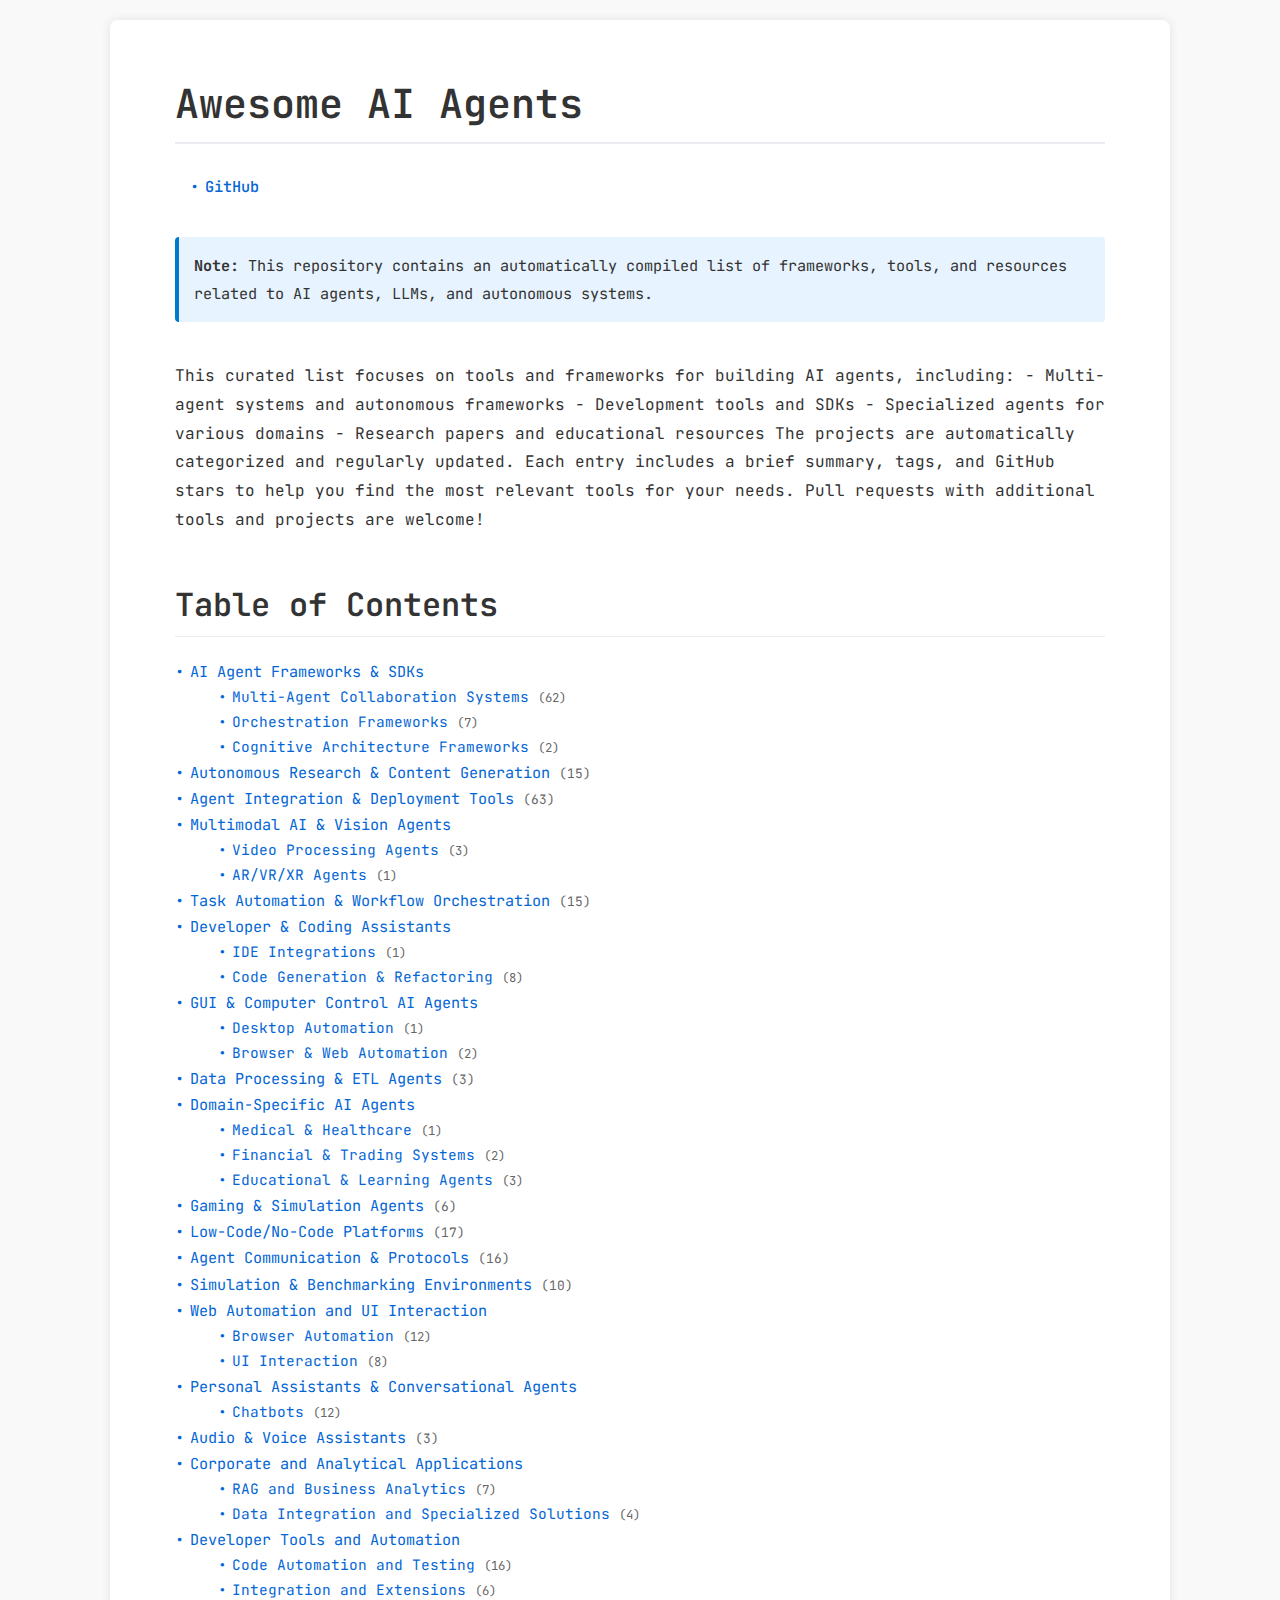
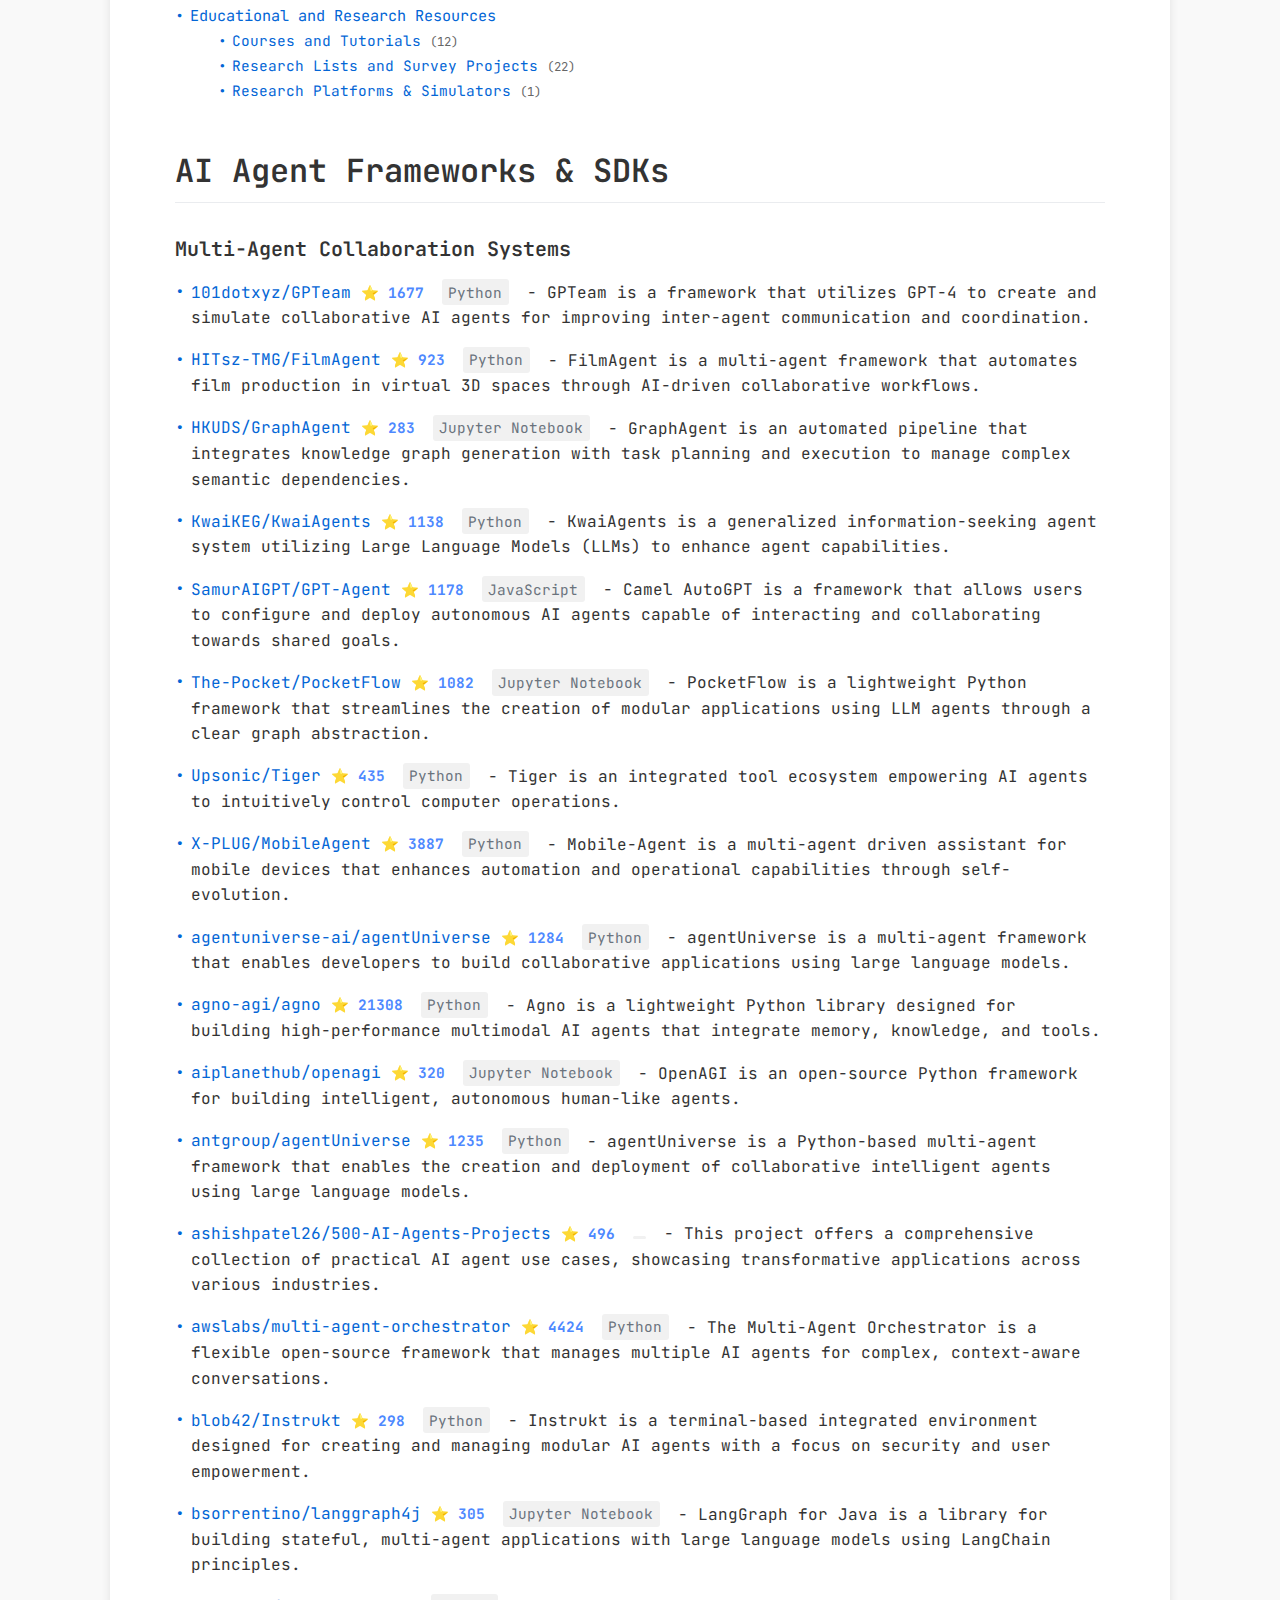
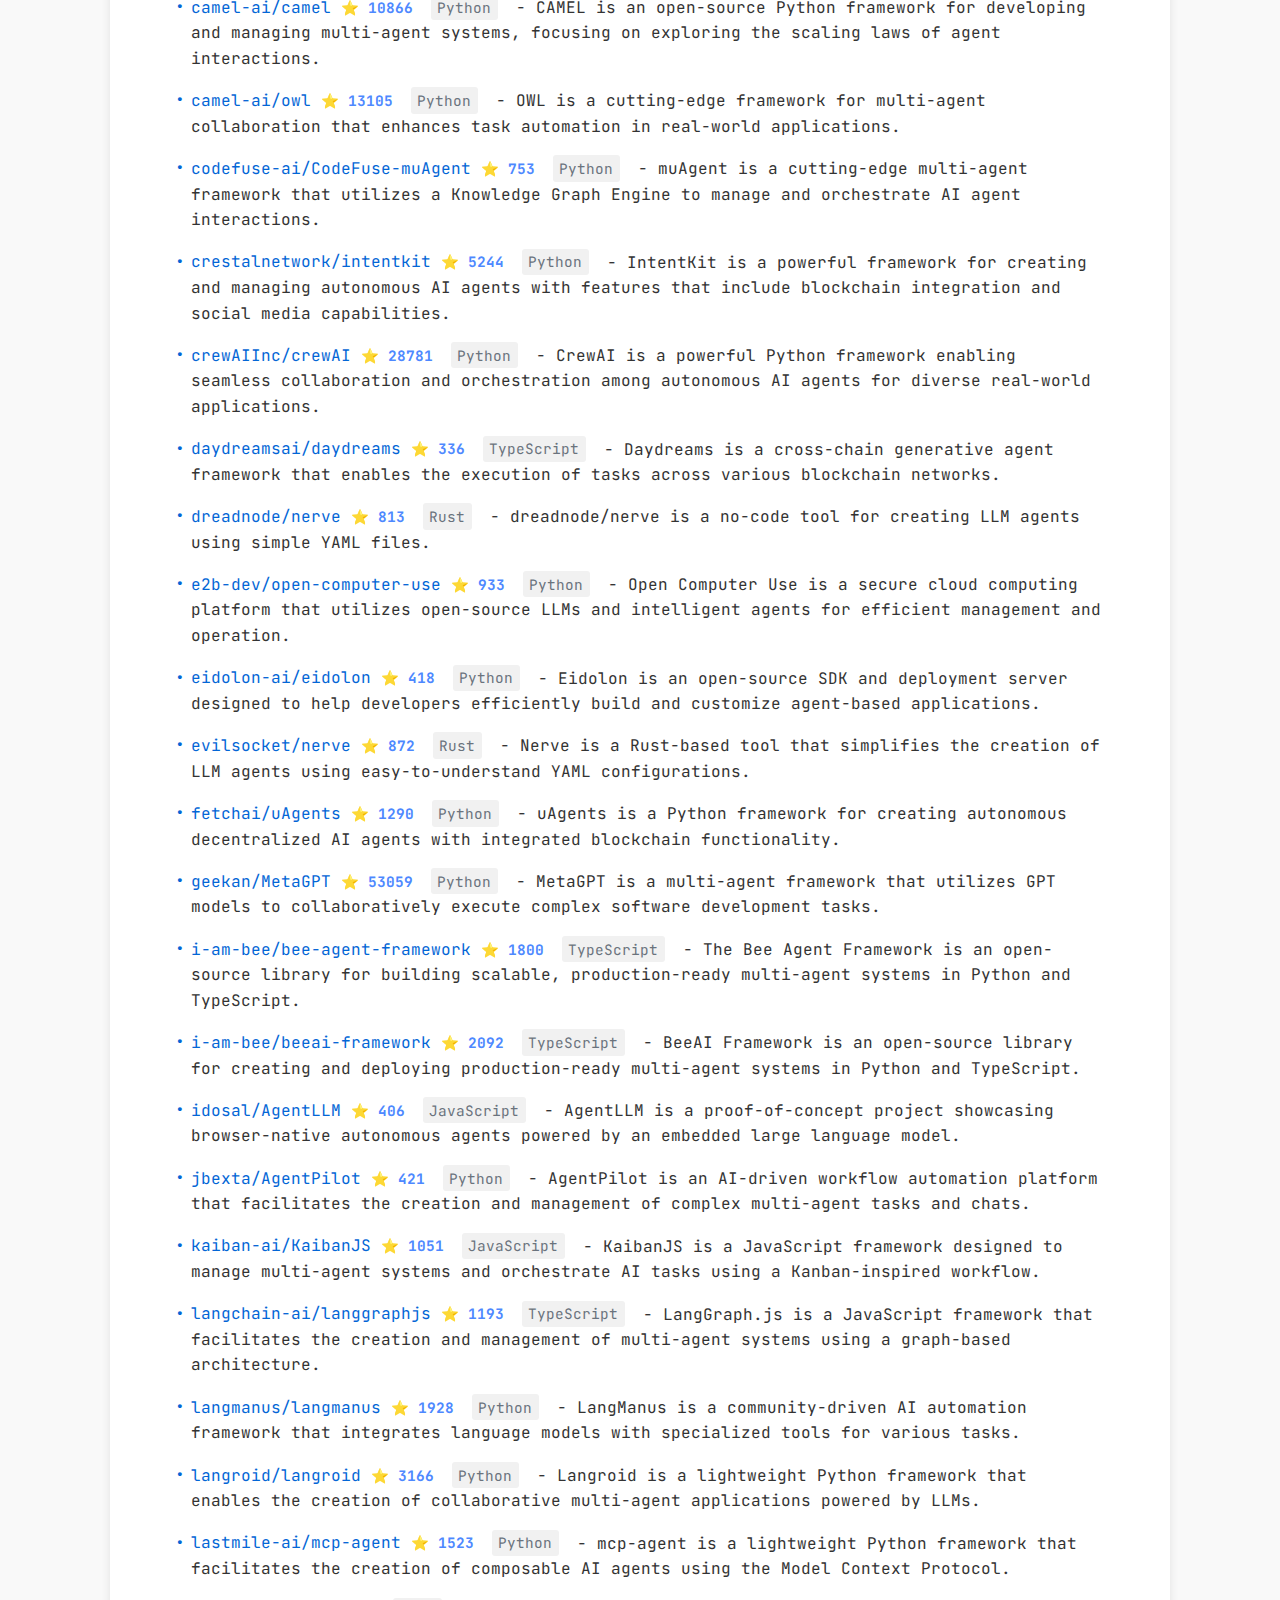
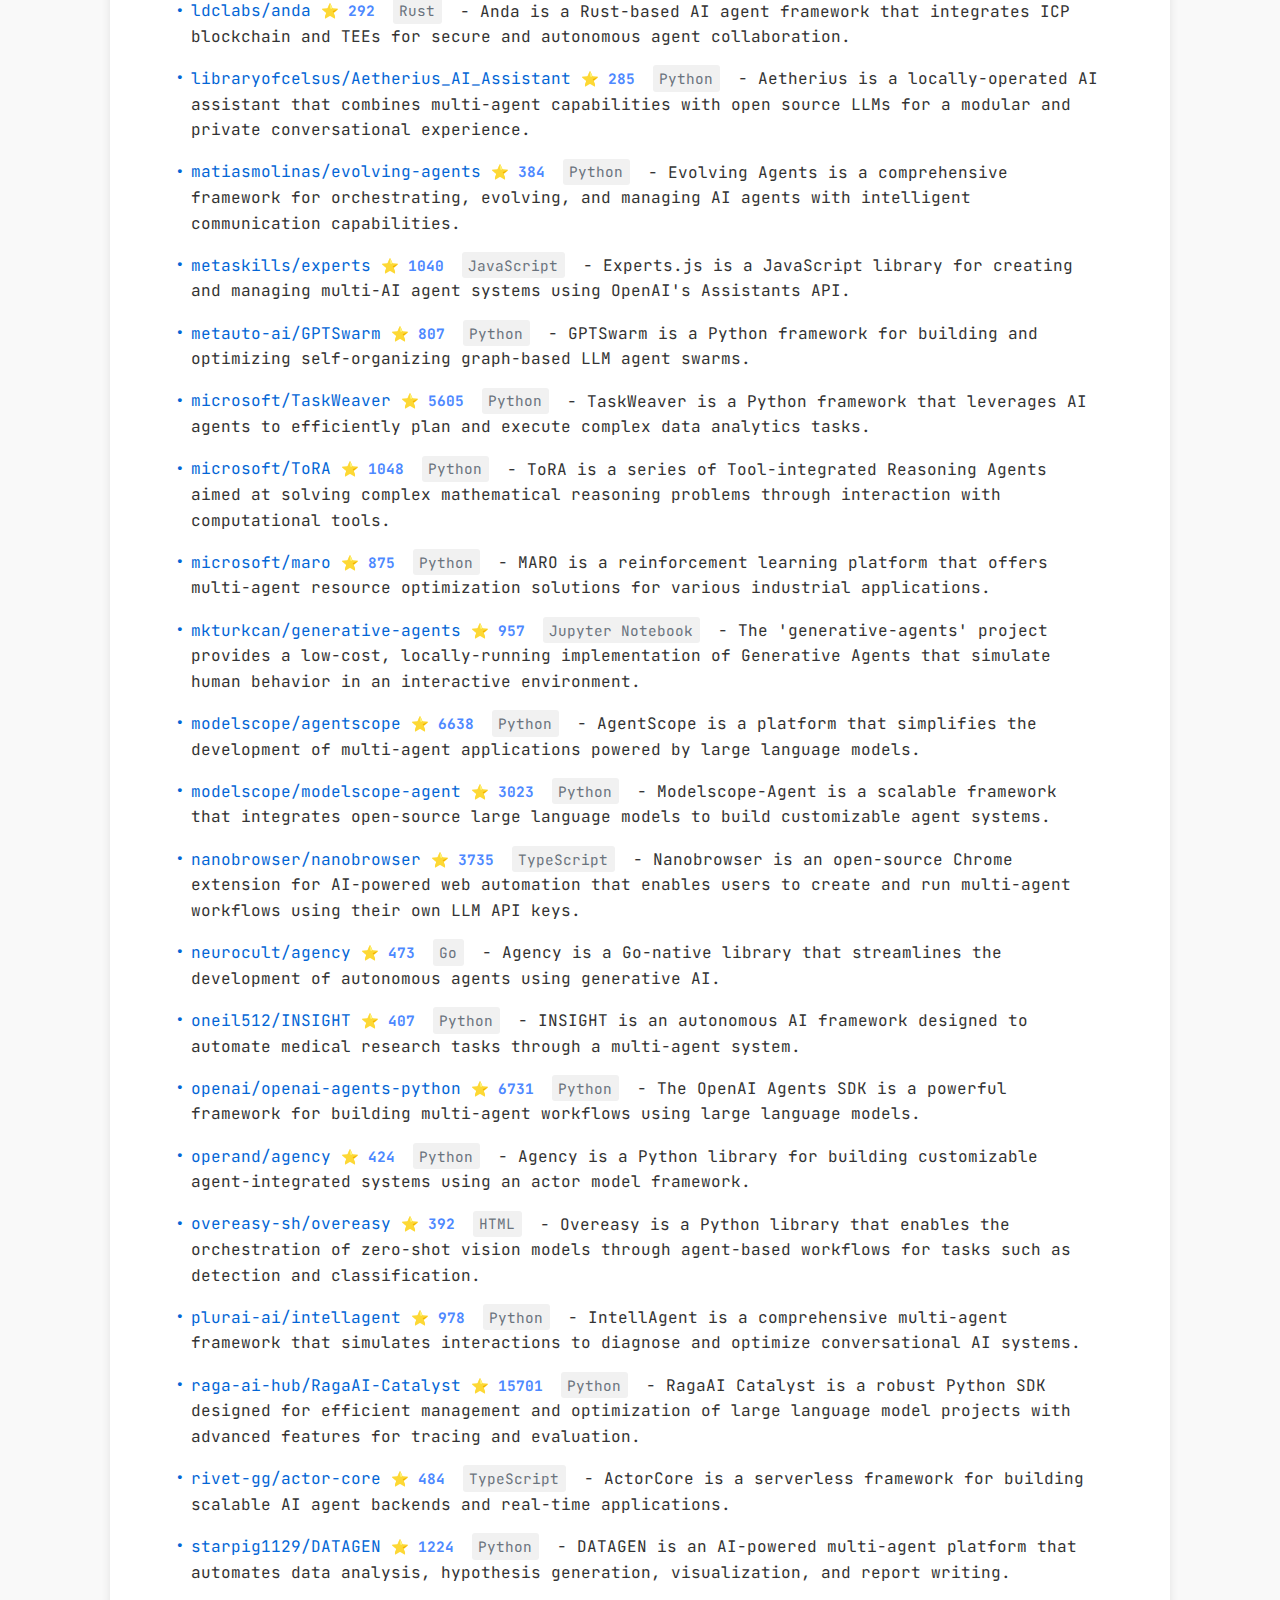
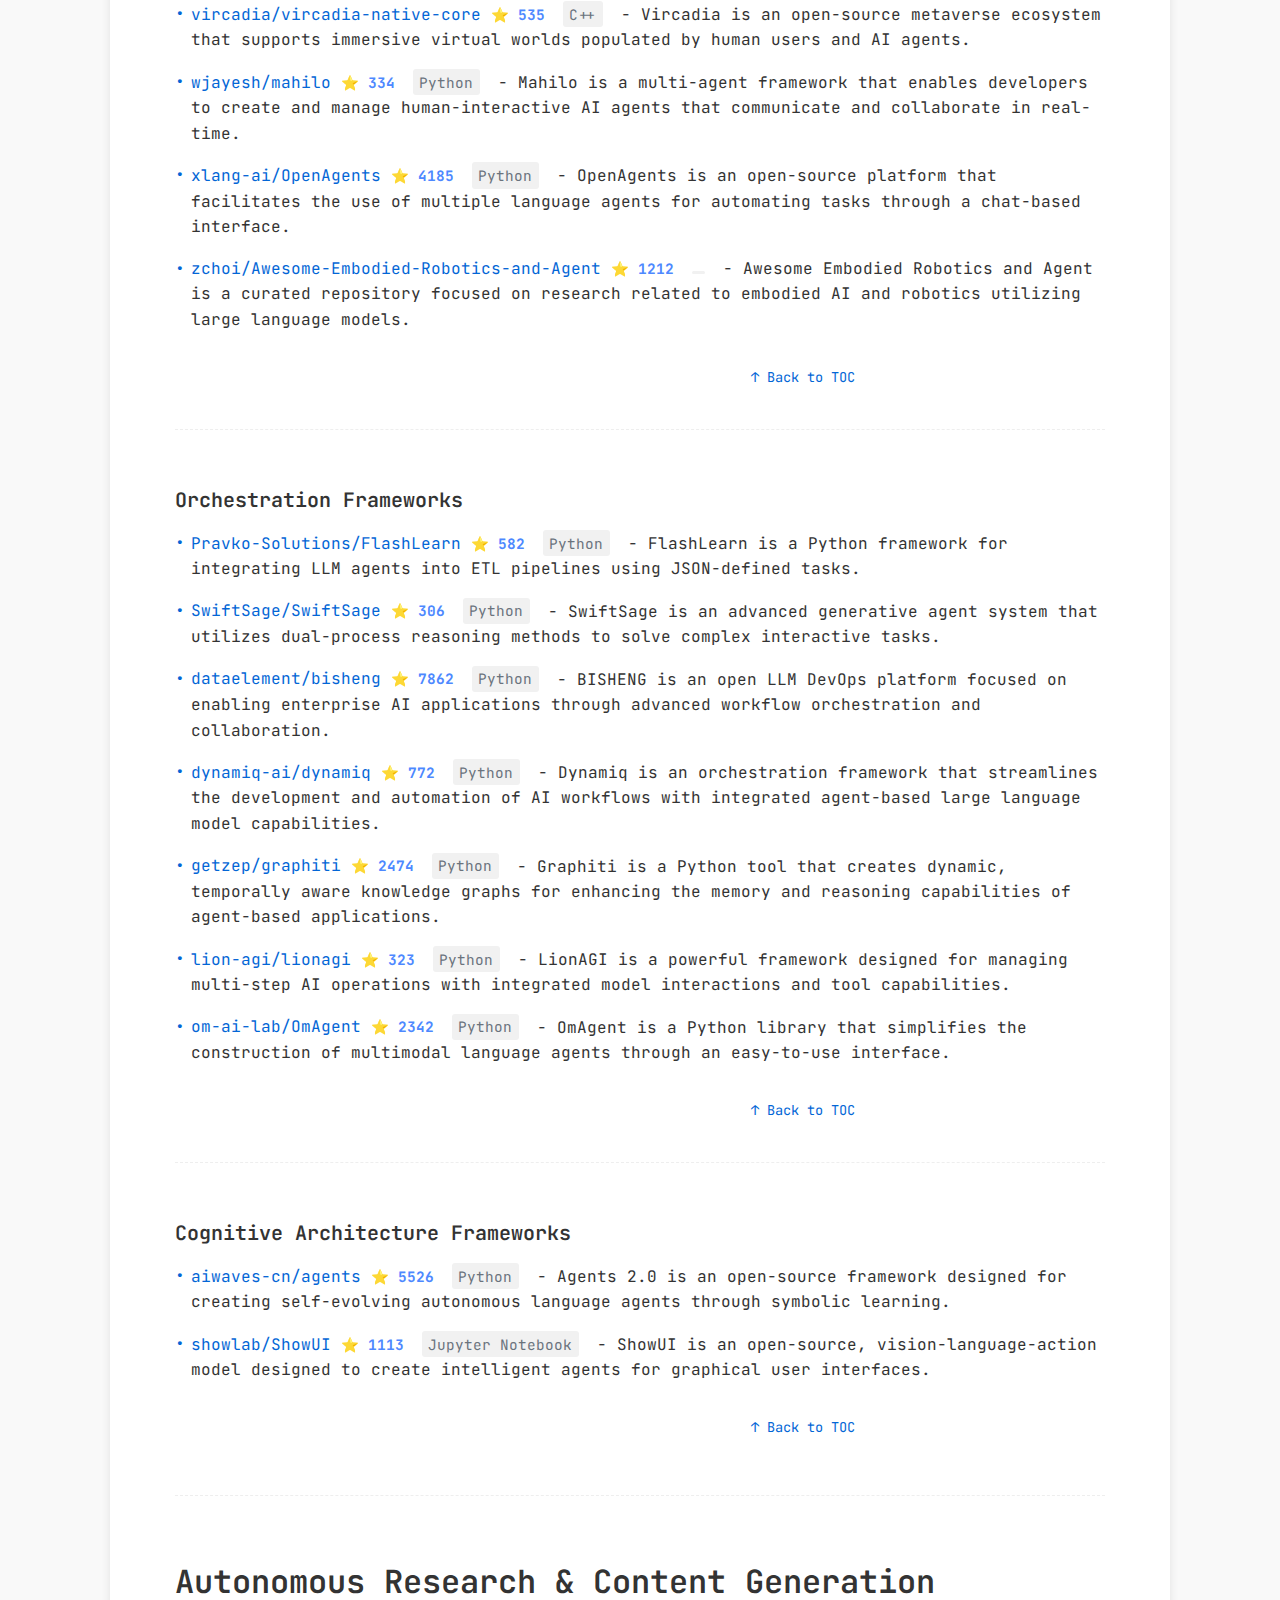
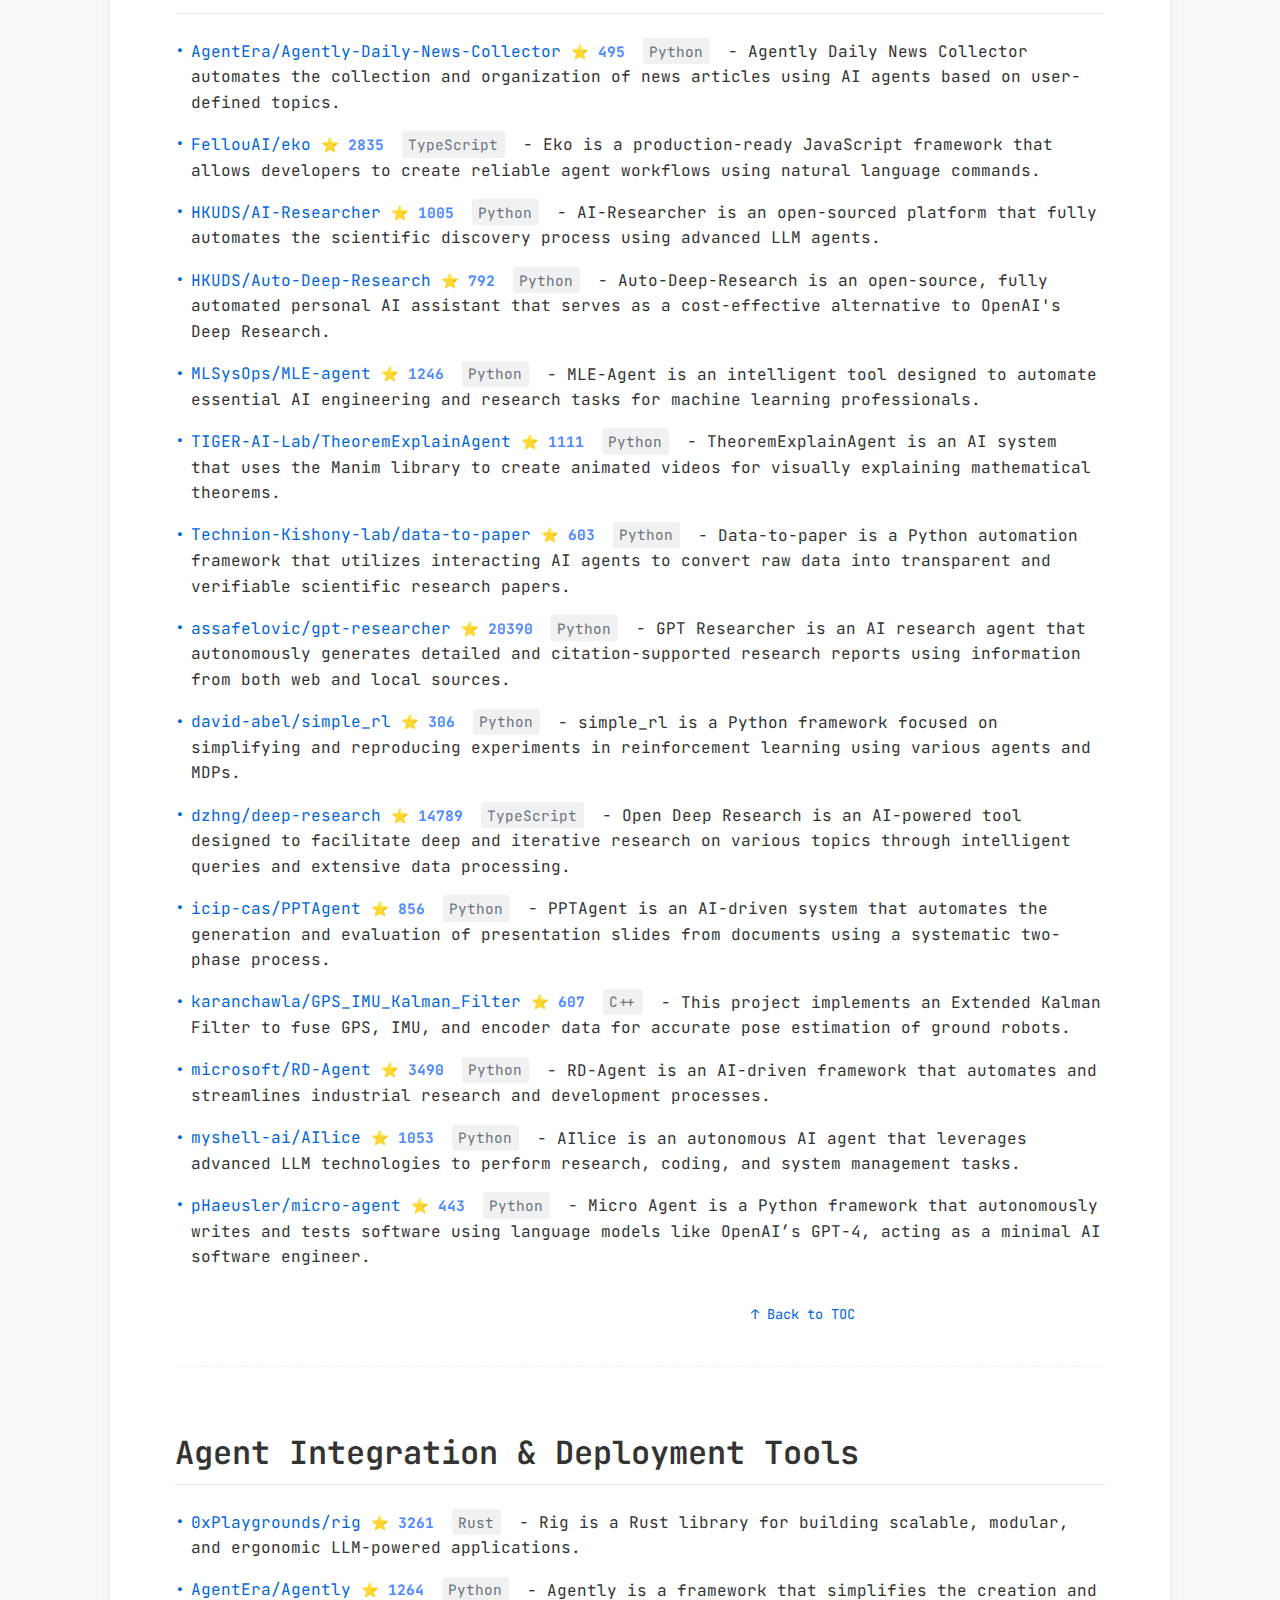
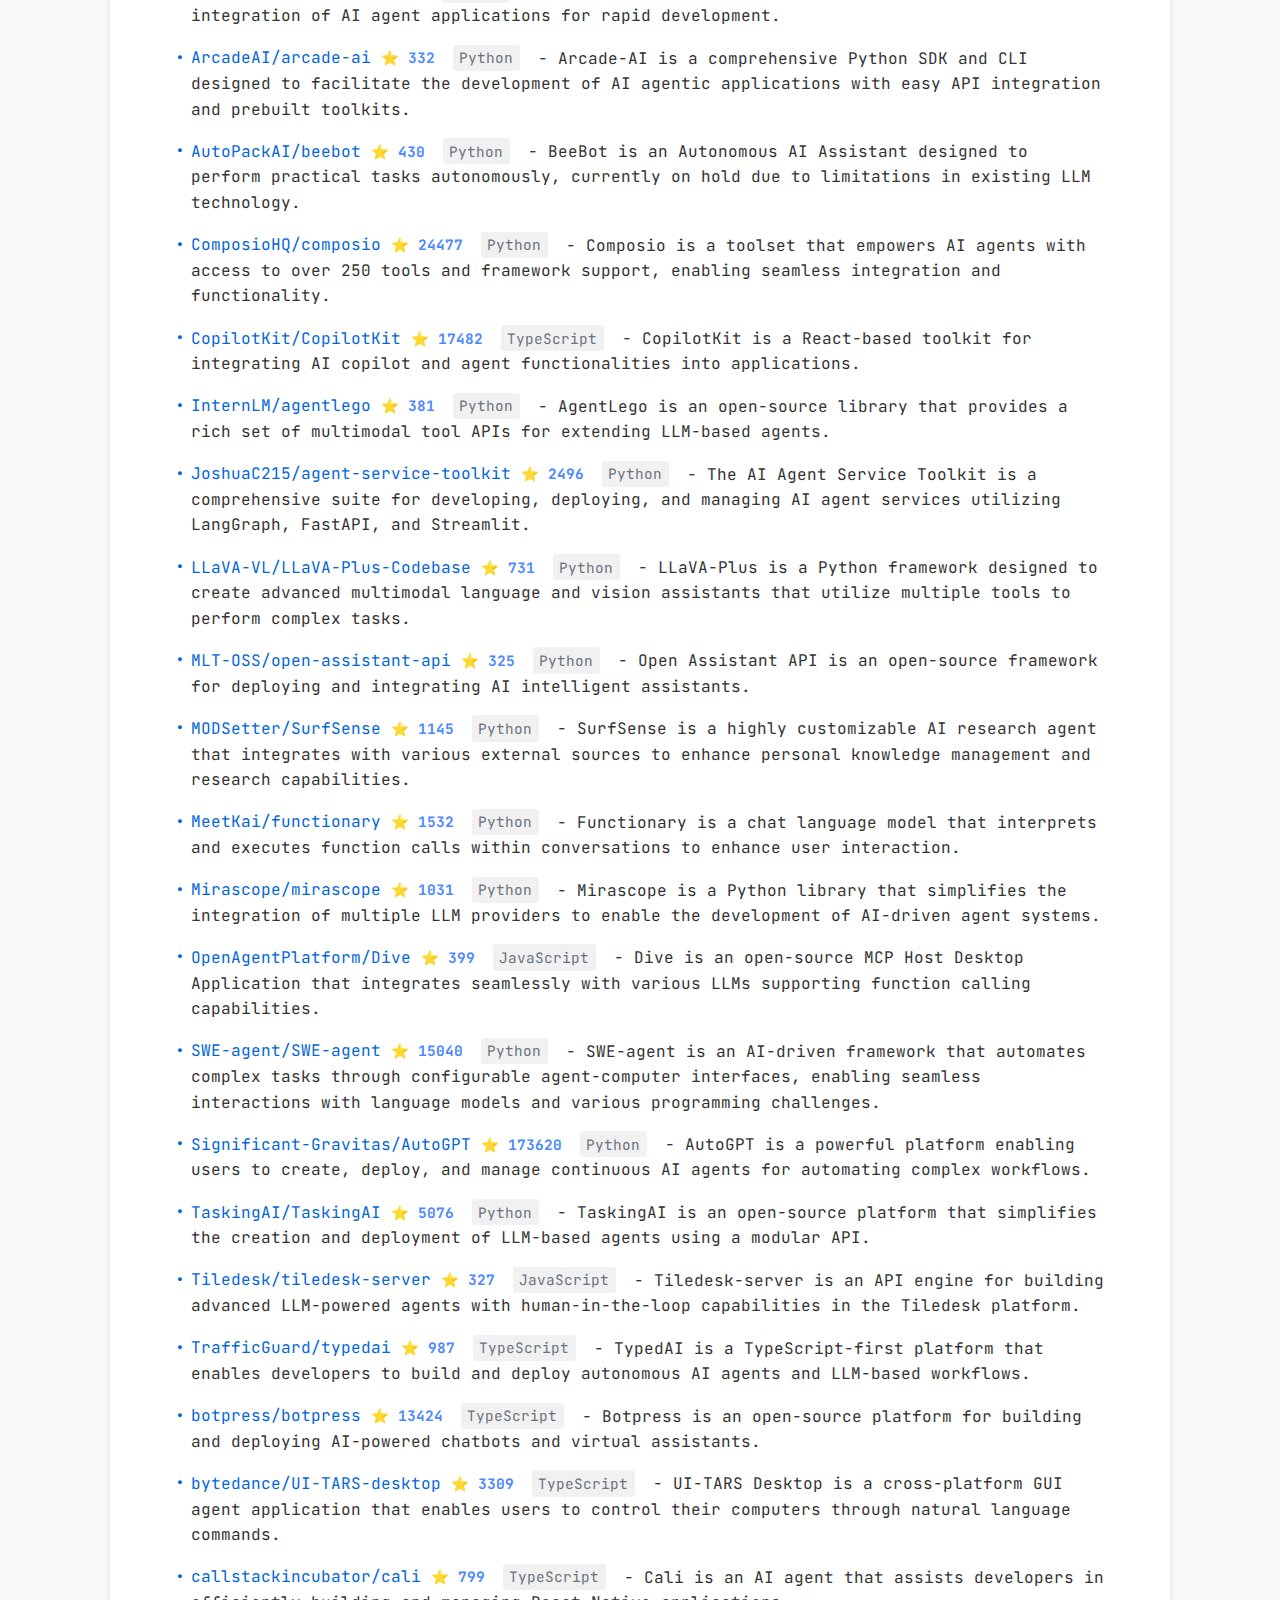
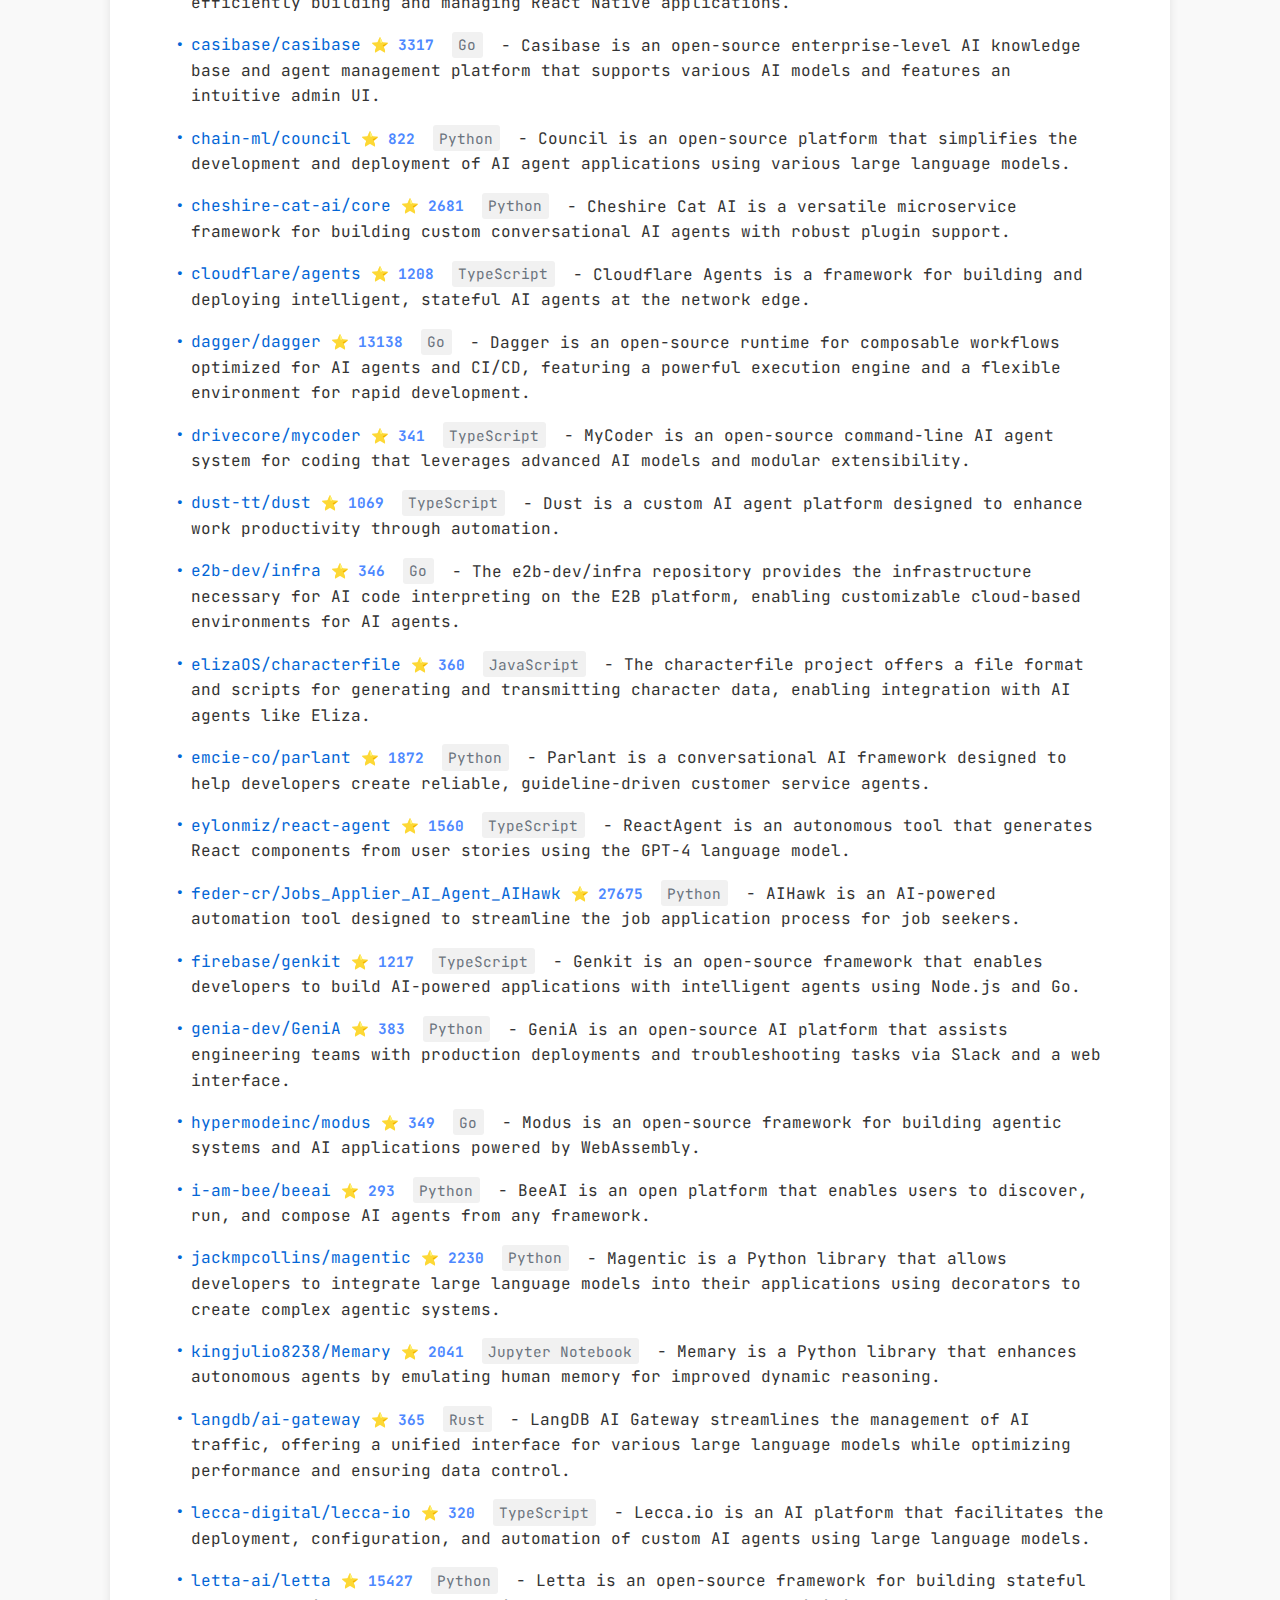
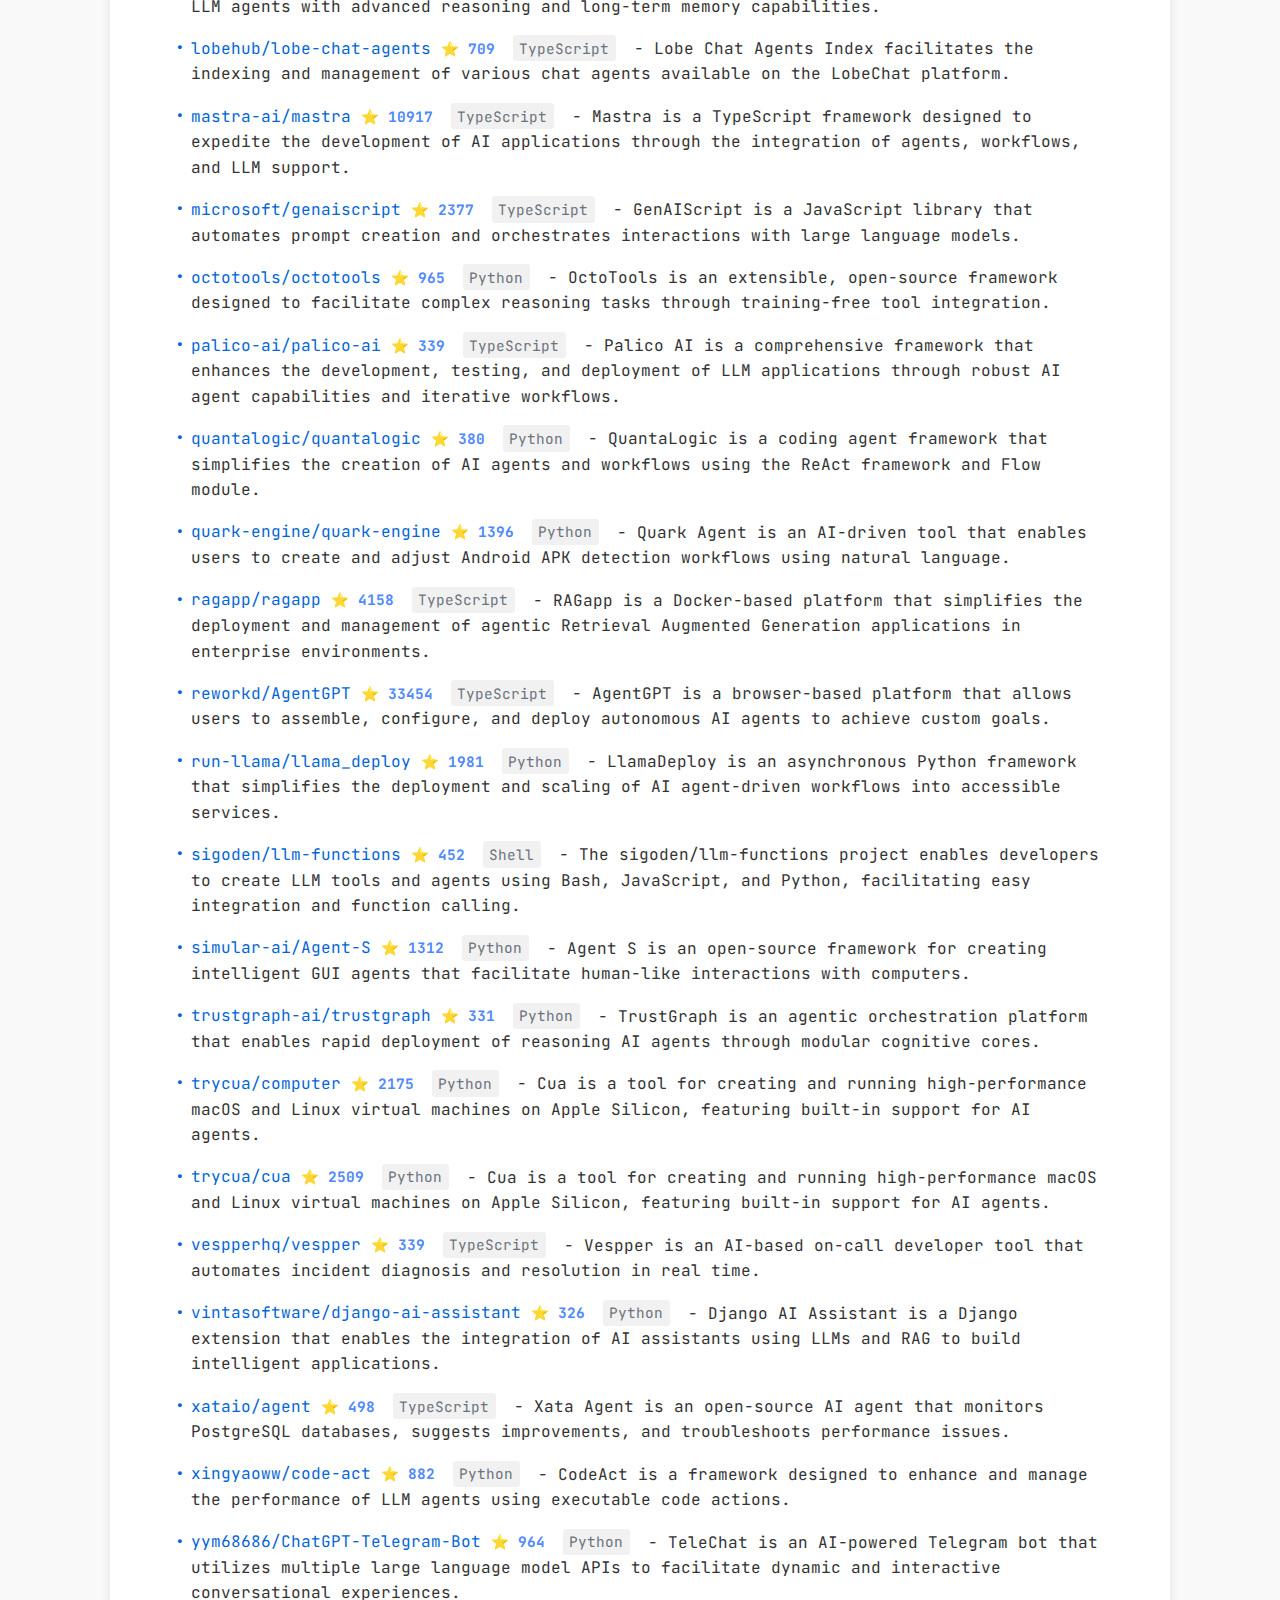
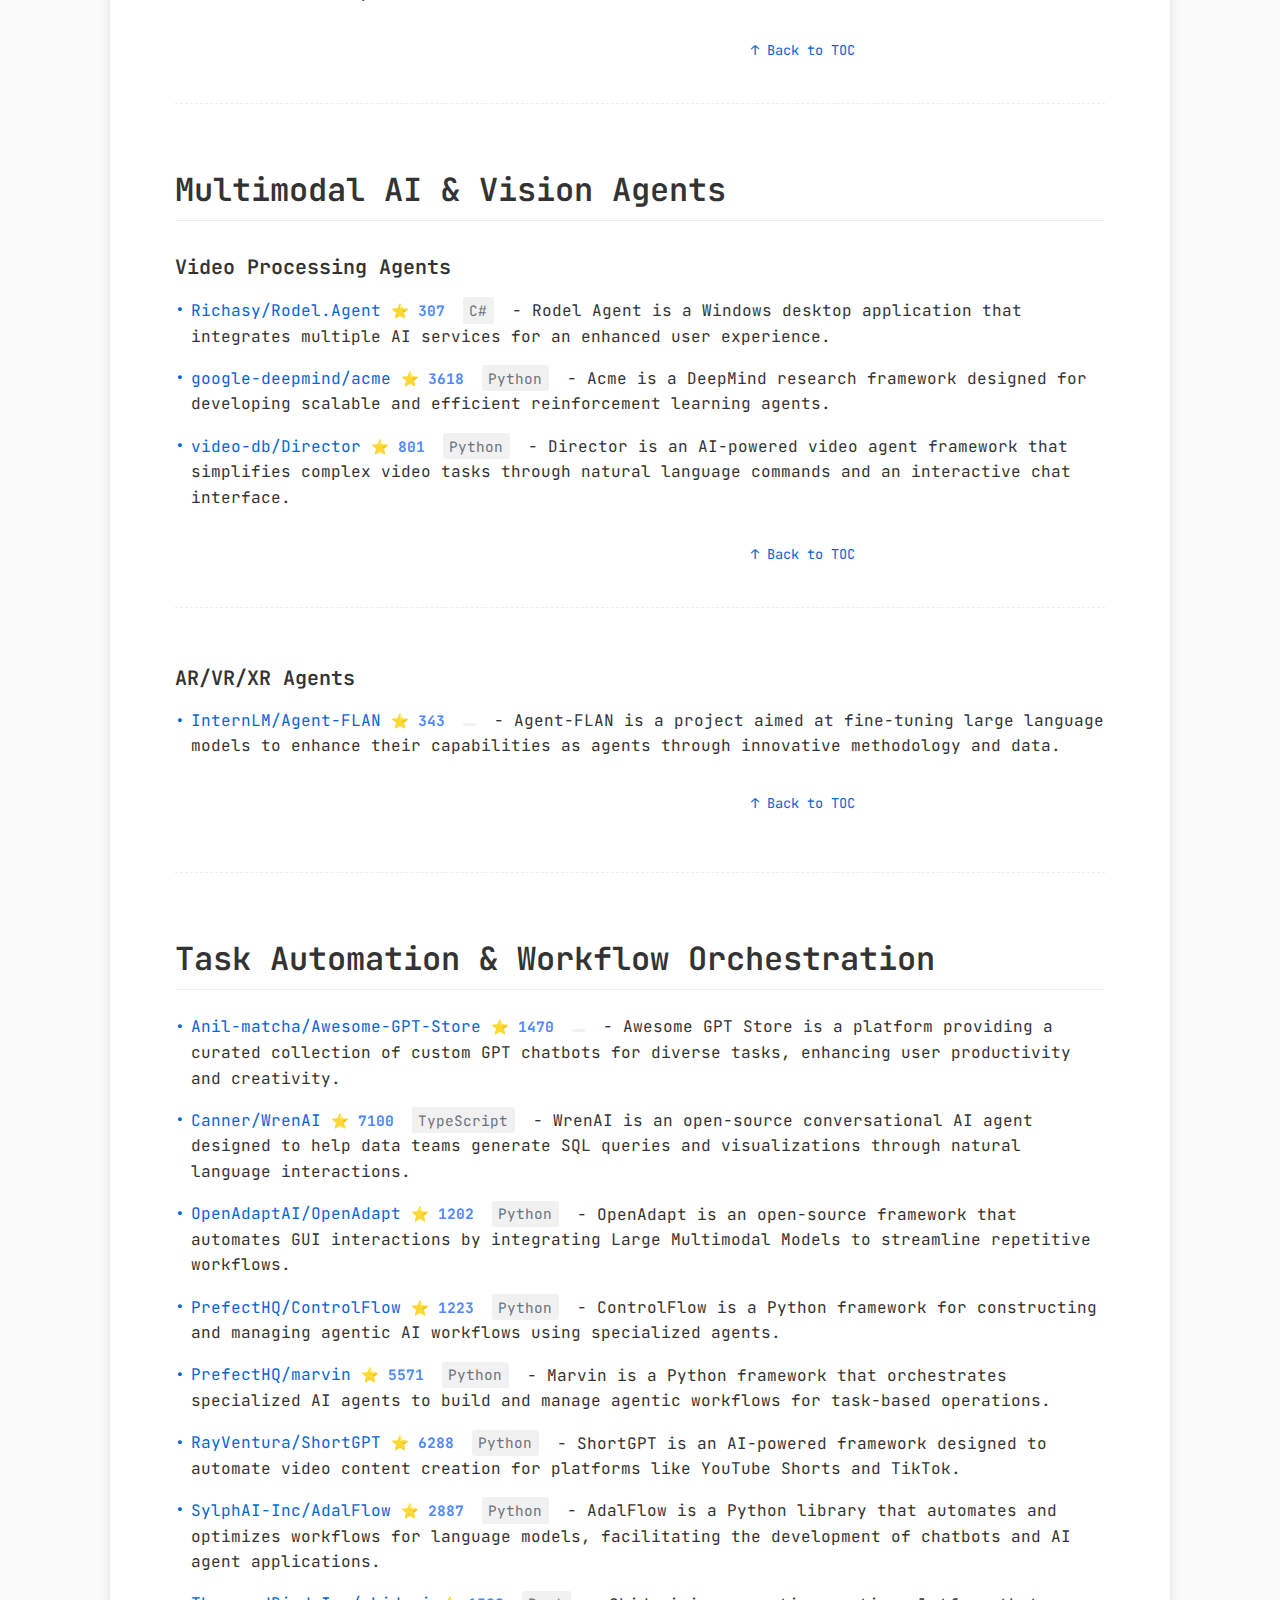
==== commit 7ebe17cf: "docs: update project counts and links in the table of contents" ====
--- a/index.html
+++ b/index.html
@@ -321,7 +321,7 @@
                     </li>
             
                 <li style="margin-left: 0px;">
-                    <a href="#agent-integration-&-deployment-tools" aria-label="Go to Agent Integration & Deployment Tools section">Agent Integration & Deployment Tools</a> <span aria-label="61 items">(61)</span>
+                    <a href="#agent-integration-&-deployment-tools" aria-label="Go to Agent Integration & Deployment Tools section">Agent Integration & Deployment Tools</a> <span aria-label="63 items">(63)</span>
                     </li>
             
                 <li style="margin-left: 0px;">
@@ -337,7 +337,7 @@
             </ul></li>
             
                 <li style="margin-left: 0px;">
-                    <a href="#task-automation-&-workflow-orchestration" aria-label="Go to Task Automation & Workflow Orchestration section">Task Automation & Workflow Orchestration</a> <span aria-label="16 items">(16)</span>
+                    <a href="#task-automation-&-workflow-orchestration" aria-label="Go to Task Automation & Workflow Orchestration section">Task Automation & Workflow Orchestration</a> <span aria-label="15 items">(15)</span>
                     </li>
             
                 <li style="margin-left: 0px;">
@@ -380,7 +380,7 @@
                     </li>
             
                 <li style="margin-left: 15px;">
-                    <a href="#educational-&-learning-agents" aria-label="Go to Educational & Learning Agents section">Educational & Learning Agents</a> <span aria-label="2 items">(2)</span>
+                    <a href="#educational-&-learning-agents" aria-label="Go to Educational & Learning Agents section">Educational & Learning Agents</a> <span aria-label="3 items">(3)</span>
                     </li>
             </ul></li>
             
@@ -393,11 +393,11 @@
                     </li>
             
                 <li style="margin-left: 0px;">
-                    <a href="#agent-communication-&-protocols" aria-label="Go to Agent Communication & Protocols section">Agent Communication & Protocols</a> <span aria-label="14 items">(14)</span>
+                    <a href="#agent-communication-&-protocols" aria-label="Go to Agent Communication & Protocols section">Agent Communication & Protocols</a> <span aria-label="16 items">(16)</span>
                     </li>
             
                 <li style="margin-left: 0px;">
-                    <a href="#simulation-&-benchmarking-environments" aria-label="Go to Simulation & Benchmarking Environments section">Simulation & Benchmarking Environments</a> <span aria-label="11 items">(11)</span>
+                    <a href="#simulation-&-benchmarking-environments" aria-label="Go to Simulation & Benchmarking Environments section">Simulation & Benchmarking Environments</a> <span aria-label="10 items">(10)</span>
                     </li>
             
                 <li style="margin-left: 0px;">
@@ -416,7 +416,7 @@
                     <a href="#personal-assistants-&-conversational-agents" aria-label="Go to Personal Assistants & Conversational Agents section">Personal Assistants & Conversational Agents</a> 
                     <ul>
                 <li style="margin-left: 15px;">
-                    <a href="#chatbots" aria-label="Go to Chatbots section">Chatbots</a> <span aria-label="13 items">(13)</span>
+                    <a href="#chatbots" aria-label="Go to Chatbots section">Chatbots</a> <span aria-label="12 items">(12)</span>
                     </li>
             </ul></li>
             
@@ -473,68 +473,62 @@
             <section aria-labelledby="multi-agent-collaboration-systems"><h3 id="multi-agent-collaboration-systems">Multi-Agent Collaboration Systems</h3>
                 <ul aria-label="List of Multi-Agent Collaboration Systems items">
                     <li>
-                        <a href="https://github.com/101dotxyz/GPTeam" aria-label="101dotxyz/GPTeam - 1675 stars, Python" target="_blank" rel="noopener">101dotxyz/GPTeam</a>
-                        <span class="stars" aria-hidden="true">⭐ 1675</span>
+                        <a href="https://github.com/101dotxyz/GPTeam" aria-label="101dotxyz/GPTeam - 1677 stars, Python" target="_blank" rel="noopener">101dotxyz/GPTeam</a>
+                        <span class="stars" aria-hidden="true">⭐ 1677</span>
                         <span class="language" aria-hidden="true">Python</span> -
                         <span>GPTeam is a framework that utilizes GPT-4 to create and simulate collaborative AI agents for improving inter-agent communication and coordination.</span>
                     </li>
                     <li>
-                        <a href="https://github.com/HITsz-TMG/FilmAgent" aria-label="HITsz-TMG/FilmAgent - 921 stars, Python" target="_blank" rel="noopener">HITsz-TMG/FilmAgent</a>
-                        <span class="stars" aria-hidden="true">⭐ 921</span>
+                        <a href="https://github.com/HITsz-TMG/FilmAgent" aria-label="HITsz-TMG/FilmAgent - 923 stars, Python" target="_blank" rel="noopener">HITsz-TMG/FilmAgent</a>
+                        <span class="stars" aria-hidden="true">⭐ 923</span>
                         <span class="language" aria-hidden="true">Python</span> -
                         <span>FilmAgent is a multi-agent framework that automates film production in virtual 3D spaces through AI-driven collaborative workflows.</span>
                     </li>
                     <li>
-                        <a href="https://github.com/HKUDS/GraphAgent" aria-label="HKUDS/GraphAgent - 279 stars, Jupyter Notebook" target="_blank" rel="noopener">HKUDS/GraphAgent</a>
-                        <span class="stars" aria-hidden="true">⭐ 279</span>
+                        <a href="https://github.com/HKUDS/GraphAgent" aria-label="HKUDS/GraphAgent - 283 stars, Jupyter Notebook" target="_blank" rel="noopener">HKUDS/GraphAgent</a>
+                        <span class="stars" aria-hidden="true">⭐ 283</span>
                         <span class="language" aria-hidden="true">Jupyter Notebook</span> -
                         <span>GraphAgent is an automated pipeline that integrates knowledge graph generation with task planning and execution to manage complex semantic dependencies.</span>
                     </li>
                     <li>
-                        <a href="https://github.com/KwaiKEG/KwaiAgents" aria-label="KwaiKEG/KwaiAgents - 1135 stars, Python" target="_blank" rel="noopener">KwaiKEG/KwaiAgents</a>
-                        <span class="stars" aria-hidden="true">⭐ 1135</span>
+                        <a href="https://github.com/KwaiKEG/KwaiAgents" aria-label="KwaiKEG/KwaiAgents - 1138 stars, Python" target="_blank" rel="noopener">KwaiKEG/KwaiAgents</a>
+                        <span class="stars" aria-hidden="true">⭐ 1138</span>
                         <span class="language" aria-hidden="true">Python</span> -
                         <span>KwaiAgents is a generalized information-seeking agent system utilizing Large Language Models (LLMs) to enhance agent capabilities.</span>
                     </li>
                     <li>
-                        <a href="https://github.com/SamurAIGPT/GPT-Agent" aria-label="SamurAIGPT/GPT-Agent - 1179 stars, JavaScript" target="_blank" rel="noopener">SamurAIGPT/GPT-Agent</a>
-                        <span class="stars" aria-hidden="true">⭐ 1179</span>
+                        <a href="https://github.com/SamurAIGPT/GPT-Agent" aria-label="SamurAIGPT/GPT-Agent - 1178 stars, JavaScript" target="_blank" rel="noopener">SamurAIGPT/GPT-Agent</a>
+                        <span class="stars" aria-hidden="true">⭐ 1178</span>
                         <span class="language" aria-hidden="true">JavaScript</span> -
                         <span>Camel AutoGPT is a framework that allows users to configure and deploy autonomous AI agents capable of interacting and collaborating towards shared goals.</span>
                     </li>
                     <li>
-                        <a href="https://github.com/ScarletPan/awesome-autonomous-gpt" aria-label="ScarletPan/awesome-autonomous-gpt - 276 stars, " target="_blank" rel="noopener">ScarletPan/awesome-autonomous-gpt</a>
-                        <span class="stars" aria-hidden="true">⭐ 276</span>
-                        <span class="language" aria-hidden="true"></span> -
-                        <span>Awesome Autonomous GPT is a comprehensive repository that catalogs projects and resources dedicated to the development of autonomous AI agents, particularly those utilizing GPT architecture.</span>
-                    </li>
-                    <li>
-                        <a href="https://github.com/The-Pocket/PocketFlow" aria-label="The-Pocket/PocketFlow - 742 stars, Jupyter Notebook" target="_blank" rel="noopener">The-Pocket/PocketFlow</a>
-                        <span class="stars" aria-hidden="true">⭐ 742</span>
+                        <a href="https://github.com/The-Pocket/PocketFlow" aria-label="The-Pocket/PocketFlow - 1082 stars, Jupyter Notebook" target="_blank" rel="noopener">The-Pocket/PocketFlow</a>
+                        <span class="stars" aria-hidden="true">⭐ 1082</span>
                         <span class="language" aria-hidden="true">Jupyter Notebook</span> -
                         <span>PocketFlow is a lightweight Python framework that streamlines the creation of modular applications using LLM agents through a clear graph abstraction.</span>
                     </li>
                     <li>
-                        <a href="https://github.com/Upsonic/Tiger" aria-label="Upsonic/Tiger - 433 stars, Python" target="_blank" rel="noopener">Upsonic/Tiger</a>
-                        <span class="stars" aria-hidden="true">⭐ 433</span>
+                        <a href="https://github.com/Upsonic/Tiger" aria-label="Upsonic/Tiger - 435 stars, Python" target="_blank" rel="noopener">Upsonic/Tiger</a>
+                        <span class="stars" aria-hidden="true">⭐ 435</span>
                         <span class="language" aria-hidden="true">Python</span> -
                         <span>Tiger is an integrated tool ecosystem empowering AI agents to intuitively control computer operations.</span>
                     </li>
                     <li>
-                        <a href="https://github.com/X-PLUG/MobileAgent" aria-label="X-PLUG/MobileAgent - 3771 stars, Python" target="_blank" rel="noopener">X-PLUG/MobileAgent</a>
-                        <span class="stars" aria-hidden="true">⭐ 3771</span>
+                        <a href="https://github.com/X-PLUG/MobileAgent" aria-label="X-PLUG/MobileAgent - 3887 stars, Python" target="_blank" rel="noopener">X-PLUG/MobileAgent</a>
+                        <span class="stars" aria-hidden="true">⭐ 3887</span>
                         <span class="language" aria-hidden="true">Python</span> -
                         <span>Mobile-Agent is a multi-agent driven assistant for mobile devices that enhances automation and operational capabilities through self-evolution.</span>
                     </li>
                     <li>
-                        <a href="https://github.com/agentuniverse-ai/agentUniverse" aria-label="agentuniverse-ai/agentUniverse - 1266 stars, Python" target="_blank" rel="noopener">agentuniverse-ai/agentUniverse</a>
-                        <span class="stars" aria-hidden="true">⭐ 1266</span>
+                        <a href="https://github.com/agentuniverse-ai/agentUniverse" aria-label="agentuniverse-ai/agentUniverse - 1284 stars, Python" target="_blank" rel="noopener">agentuniverse-ai/agentUniverse</a>
+                        <span class="stars" aria-hidden="true">⭐ 1284</span>
                         <span class="language" aria-hidden="true">Python</span> -
                         <span>agentUniverse is a multi-agent framework that enables developers to build collaborative applications using large language models.</span>
                     </li>
                     <li>
-                        <a href="https://github.com/agno-agi/agno" aria-label="agno-agi/agno - 20907 stars, Python" target="_blank" rel="noopener">agno-agi/agno</a>
-                        <span class="stars" aria-hidden="true">⭐ 20907</span>
+                        <a href="https://github.com/agno-agi/agno" aria-label="agno-agi/agno - 21308 stars, Python" target="_blank" rel="noopener">agno-agi/agno</a>
+                        <span class="stars" aria-hidden="true">⭐ 21308</span>
                         <span class="language" aria-hidden="true">Python</span> -
                         <span>Agno is a lightweight Python library designed for building high-performance multimodal AI agents that integrate memory, knowledge, and tools.</span>
                     </li>
@@ -551,14 +545,14 @@
                         <span>agentUniverse is a Python-based multi-agent framework that enables the creation and deployment of collaborative intelligent agents using large language models.</span>
                     </li>
                     <li>
-                        <a href="https://github.com/ashishpatel26/500-AI-Agents-Projects" aria-label="ashishpatel26/500-AI-Agents-Projects - 477 stars, " target="_blank" rel="noopener">ashishpatel26/500-AI-Agents-Projects</a>
-                        <span class="stars" aria-hidden="true">⭐ 477</span>
+                        <a href="https://github.com/ashishpatel26/500-AI-Agents-Projects" aria-label="ashishpatel26/500-AI-Agents-Projects - 496 stars, " target="_blank" rel="noopener">ashishpatel26/500-AI-Agents-Projects</a>
+                        <span class="stars" aria-hidden="true">⭐ 496</span>
                         <span class="language" aria-hidden="true"></span> -
                         <span>This project offers a comprehensive collection of practical AI agent use cases, showcasing transformative applications across various industries.</span>
                     </li>
                     <li>
-                        <a href="https://github.com/awslabs/multi-agent-orchestrator" aria-label="awslabs/multi-agent-orchestrator - 4399 stars, Python" target="_blank" rel="noopener">awslabs/multi-agent-orchestrator</a>
-                        <span class="stars" aria-hidden="true">⭐ 4399</span>
+                        <a href="https://github.com/awslabs/multi-agent-orchestrator" aria-label="awslabs/multi-agent-orchestrator - 4424 stars, Python" target="_blank" rel="noopener">awslabs/multi-agent-orchestrator</a>
+                        <span class="stars" aria-hidden="true">⭐ 4424</span>
                         <span class="language" aria-hidden="true">Python</span> -
                         <span>The Multi-Agent Orchestrator is a flexible open-source framework that manages multiple AI agents for complex, context-aware conversations.</span>
                     </li>
@@ -569,50 +563,44 @@
                         <span>Instrukt is a terminal-based integrated environment designed for creating and managing modular AI agents with a focus on security and user empowerment.</span>
                     </li>
                     <li>
-                        <a href="https://github.com/bsorrentino/langgraph4j" aria-label="bsorrentino/langgraph4j - 287 stars, Jupyter Notebook" target="_blank" rel="noopener">bsorrentino/langgraph4j</a>
-                        <span class="stars" aria-hidden="true">⭐ 287</span>
+                        <a href="https://github.com/bsorrentino/langgraph4j" aria-label="bsorrentino/langgraph4j - 305 stars, Jupyter Notebook" target="_blank" rel="noopener">bsorrentino/langgraph4j</a>
+                        <span class="stars" aria-hidden="true">⭐ 305</span>
                         <span class="language" aria-hidden="true">Jupyter Notebook</span> -
                         <span>LangGraph for Java is a library for building stateful, multi-agent applications with large language models using LangChain principles.</span>
                     </li>
                     <li>
-                        <a href="https://github.com/callstackincubator/fabrice-ai" aria-label="callstackincubator/fabrice-ai - 270 stars, TypeScript" target="_blank" rel="noopener">callstackincubator/fabrice-ai</a>
-                        <span class="stars" aria-hidden="true">⭐ 270</span>
-                        <span class="language" aria-hidden="true">TypeScript</span> -
-                        <span>Fabrice-ai is a lightweight, composable framework for building AI agents that collaborate through defined workflows.</span>
-                    </li>
-                    <li>
-                        <a href="https://github.com/camel-ai/camel" aria-label="camel-ai/camel - 10371 stars, Python" target="_blank" rel="noopener">camel-ai/camel</a>
-                        <span class="stars" aria-hidden="true">⭐ 10371</span>
+                        <a href="https://github.com/camel-ai/camel" aria-label="camel-ai/camel - 10866 stars, Python" target="_blank" rel="noopener">camel-ai/camel</a>
+                        <span class="stars" aria-hidden="true">⭐ 10866</span>
                         <span class="language" aria-hidden="true">Python</span> -
                         <span>CAMEL is an open-source Python framework for developing and managing multi-agent systems, focusing on exploring the scaling laws of agent interactions.</span>
                     </li>
                     <li>
-                        <a href="https://github.com/camel-ai/owl" aria-label="camel-ai/owl - 12223 stars, Python" target="_blank" rel="noopener">camel-ai/owl</a>
-                        <span class="stars" aria-hidden="true">⭐ 12223</span>
+                        <a href="https://github.com/camel-ai/owl" aria-label="camel-ai/owl - 13105 stars, Python" target="_blank" rel="noopener">camel-ai/owl</a>
+                        <span class="stars" aria-hidden="true">⭐ 13105</span>
                         <span class="language" aria-hidden="true">Python</span> -
                         <span>OWL is a cutting-edge framework for multi-agent collaboration that enhances task automation in real-world applications.</span>
                     </li>
                     <li>
-                        <a href="https://github.com/codefuse-ai/CodeFuse-muAgent" aria-label="codefuse-ai/CodeFuse-muAgent - 750 stars, Python" target="_blank" rel="noopener">codefuse-ai/CodeFuse-muAgent</a>
-                        <span class="stars" aria-hidden="true">⭐ 750</span>
+                        <a href="https://github.com/codefuse-ai/CodeFuse-muAgent" aria-label="codefuse-ai/CodeFuse-muAgent - 753 stars, Python" target="_blank" rel="noopener">codefuse-ai/CodeFuse-muAgent</a>
+                        <span class="stars" aria-hidden="true">⭐ 753</span>
                         <span class="language" aria-hidden="true">Python</span> -
                         <span>muAgent is a cutting-edge multi-agent framework that utilizes a Knowledge Graph Engine to manage and orchestrate AI agent interactions.</span>
                     </li>
                     <li>
-                        <a href="https://github.com/crestalnetwork/intentkit" aria-label="crestalnetwork/intentkit - 5221 stars, Python" target="_blank" rel="noopener">crestalnetwork/intentkit</a>
-                        <span class="stars" aria-hidden="true">⭐ 5221</span>
+                        <a href="https://github.com/crestalnetwork/intentkit" aria-label="crestalnetwork/intentkit - 5244 stars, Python" target="_blank" rel="noopener">crestalnetwork/intentkit</a>
+                        <span class="stars" aria-hidden="true">⭐ 5244</span>
                         <span class="language" aria-hidden="true">Python</span> -
                         <span>IntentKit is a powerful framework for creating and managing autonomous AI agents with features that include blockchain integration and social media capabilities.</span>
                     </li>
                     <li>
-                        <a href="https://github.com/crewAIInc/crewAI" aria-label="crewAIInc/crewAI - 28516 stars, Python" target="_blank" rel="noopener">crewAIInc/crewAI</a>
-                        <span class="stars" aria-hidden="true">⭐ 28516</span>
+                        <a href="https://github.com/crewAIInc/crewAI" aria-label="crewAIInc/crewAI - 28781 stars, Python" target="_blank" rel="noopener">crewAIInc/crewAI</a>
+                        <span class="stars" aria-hidden="true">⭐ 28781</span>
                         <span class="language" aria-hidden="true">Python</span> -
                         <span>CrewAI is a powerful Python framework enabling seamless collaboration and orchestration among autonomous AI agents for diverse real-world applications.</span>
                     </li>
                     <li>
-                        <a href="https://github.com/daydreamsai/daydreams" aria-label="daydreamsai/daydreams - 295 stars, TypeScript" target="_blank" rel="noopener">daydreamsai/daydreams</a>
-                        <span class="stars" aria-hidden="true">⭐ 295</span>
+                        <a href="https://github.com/daydreamsai/daydreams" aria-label="daydreamsai/daydreams - 336 stars, TypeScript" target="_blank" rel="noopener">daydreamsai/daydreams</a>
+                        <span class="stars" aria-hidden="true">⭐ 336</span>
                         <span class="language" aria-hidden="true">TypeScript</span> -
                         <span>Daydreams is a cross-chain generative agent framework that enables the execution of tasks across various blockchain networks.</span>
                     </li>
@@ -623,8 +611,8 @@
                         <span>dreadnode/nerve is a no-code tool for creating LLM agents using simple YAML files.</span>
                     </li>
                     <li>
-                        <a href="https://github.com/e2b-dev/open-computer-use" aria-label="e2b-dev/open-computer-use - 897 stars, Python" target="_blank" rel="noopener">e2b-dev/open-computer-use</a>
-                        <span class="stars" aria-hidden="true">⭐ 897</span>
+                        <a href="https://github.com/e2b-dev/open-computer-use" aria-label="e2b-dev/open-computer-use - 933 stars, Python" target="_blank" rel="noopener">e2b-dev/open-computer-use</a>
+                        <span class="stars" aria-hidden="true">⭐ 933</span>
                         <span class="language" aria-hidden="true">Python</span> -
                         <span>Open Computer Use is a secure cloud computing platform that utilizes open-source LLMs and intelligent agents for efficient management and operation.</span>
                     </li>
@@ -635,20 +623,20 @@
                         <span>Eidolon is an open-source SDK and deployment server designed to help developers efficiently build and customize agent-based applications.</span>
                     </li>
                     <li>
-                        <a href="https://github.com/evilsocket/nerve" aria-label="evilsocket/nerve - 863 stars, Rust" target="_blank" rel="noopener">evilsocket/nerve</a>
-                        <span class="stars" aria-hidden="true">⭐ 863</span>
+                        <a href="https://github.com/evilsocket/nerve" aria-label="evilsocket/nerve - 872 stars, Rust" target="_blank" rel="noopener">evilsocket/nerve</a>
+                        <span class="stars" aria-hidden="true">⭐ 872</span>
                         <span class="language" aria-hidden="true">Rust</span> -
                         <span>Nerve is a Rust-based tool that simplifies the creation of LLM agents using easy-to-understand YAML configurations.</span>
                     </li>
                     <li>
-                        <a href="https://github.com/fetchai/uAgents" aria-label="fetchai/uAgents - 1284 stars, Python" target="_blank" rel="noopener">fetchai/uAgents</a>
-                        <span class="stars" aria-hidden="true">⭐ 1284</span>
+                        <a href="https://github.com/fetchai/uAgents" aria-label="fetchai/uAgents - 1290 stars, Python" target="_blank" rel="noopener">fetchai/uAgents</a>
+                        <span class="stars" aria-hidden="true">⭐ 1290</span>
                         <span class="language" aria-hidden="true">Python</span> -
                         <span>uAgents is a Python framework for creating autonomous decentralized AI agents with integrated blockchain functionality.</span>
                     </li>
                     <li>
-                        <a href="https://github.com/geekan/MetaGPT" aria-label="geekan/MetaGPT - 52552 stars, Python" target="_blank" rel="noopener">geekan/MetaGPT</a>
-                        <span class="stars" aria-hidden="true">⭐ 52552</span>
+                        <a href="https://github.com/geekan/MetaGPT" aria-label="geekan/MetaGPT - 53059 stars, Python" target="_blank" rel="noopener">geekan/MetaGPT</a>
+                        <span class="stars" aria-hidden="true">⭐ 53059</span>
                         <span class="language" aria-hidden="true">Python</span> -
                         <span>MetaGPT is a multi-agent framework that utilizes GPT models to collaboratively execute complex software development tasks.</span>
                     </li>
@@ -659,50 +647,56 @@
                         <span>The Bee Agent Framework is an open-source library for building scalable, production-ready multi-agent systems in Python and TypeScript.</span>
                     </li>
                     <li>
-                        <a href="https://github.com/i-am-bee/beeai-framework" aria-label="i-am-bee/beeai-framework - 2040 stars, TypeScript" target="_blank" rel="noopener">i-am-bee/beeai-framework</a>
-                        <span class="stars" aria-hidden="true">⭐ 2040</span>
+                        <a href="https://github.com/i-am-bee/beeai-framework" aria-label="i-am-bee/beeai-framework - 2092 stars, TypeScript" target="_blank" rel="noopener">i-am-bee/beeai-framework</a>
+                        <span class="stars" aria-hidden="true">⭐ 2092</span>
                         <span class="language" aria-hidden="true">TypeScript</span> -
                         <span>BeeAI Framework is an open-source library for creating and deploying production-ready multi-agent systems in Python and TypeScript.</span>
                     </li>
                     <li>
-                        <a href="https://github.com/idosal/AgentLLM" aria-label="idosal/AgentLLM - 404 stars, JavaScript" target="_blank" rel="noopener">idosal/AgentLLM</a>
-                        <span class="stars" aria-hidden="true">⭐ 404</span>
+                        <a href="https://github.com/idosal/AgentLLM" aria-label="idosal/AgentLLM - 406 stars, JavaScript" target="_blank" rel="noopener">idosal/AgentLLM</a>
+                        <span class="stars" aria-hidden="true">⭐ 406</span>
                         <span class="language" aria-hidden="true">JavaScript</span> -
                         <span>AgentLLM is a proof-of-concept project showcasing browser-native autonomous agents powered by an embedded large language model.</span>
                     </li>
                     <li>
-                        <a href="https://github.com/jbexta/AgentPilot" aria-label="jbexta/AgentPilot - 416 stars, Python" target="_blank" rel="noopener">jbexta/AgentPilot</a>
-                        <span class="stars" aria-hidden="true">⭐ 416</span>
+                        <a href="https://github.com/jbexta/AgentPilot" aria-label="jbexta/AgentPilot - 421 stars, Python" target="_blank" rel="noopener">jbexta/AgentPilot</a>
+                        <span class="stars" aria-hidden="true">⭐ 421</span>
                         <span class="language" aria-hidden="true">Python</span> -
                         <span>AgentPilot is an AI-driven workflow automation platform that facilitates the creation and management of complex multi-agent tasks and chats.</span>
                     </li>
                     <li>
-                        <a href="https://github.com/kaiban-ai/KaibanJS" aria-label="kaiban-ai/KaibanJS - 1042 stars, JavaScript" target="_blank" rel="noopener">kaiban-ai/KaibanJS</a>
-                        <span class="stars" aria-hidden="true">⭐ 1042</span>
+                        <a href="https://github.com/kaiban-ai/KaibanJS" aria-label="kaiban-ai/KaibanJS - 1051 stars, JavaScript" target="_blank" rel="noopener">kaiban-ai/KaibanJS</a>
+                        <span class="stars" aria-hidden="true">⭐ 1051</span>
                         <span class="language" aria-hidden="true">JavaScript</span> -
                         <span>KaibanJS is a JavaScript framework designed to manage multi-agent systems and orchestrate AI tasks using a Kanban-inspired workflow.</span>
                     </li>
                     <li>
-                        <a href="https://github.com/langchain-ai/langgraphjs" aria-label="langchain-ai/langgraphjs - 1166 stars, TypeScript" target="_blank" rel="noopener">langchain-ai/langgraphjs</a>
-                        <span class="stars" aria-hidden="true">⭐ 1166</span>
+                        <a href="https://github.com/langchain-ai/langgraphjs" aria-label="langchain-ai/langgraphjs - 1193 stars, TypeScript" target="_blank" rel="noopener">langchain-ai/langgraphjs</a>
+                        <span class="stars" aria-hidden="true">⭐ 1193</span>
                         <span class="language" aria-hidden="true">TypeScript</span> -
                         <span>LangGraph.js is a JavaScript framework that facilitates the creation and management of multi-agent systems using a graph-based architecture.</span>
                     </li>
                     <li>
-                        <a href="https://github.com/langroid/langroid" aria-label="langroid/langroid - 3156 stars, Python" target="_blank" rel="noopener">langroid/langroid</a>
-                        <span class="stars" aria-hidden="true">⭐ 3156</span>
+                        <a href="https://github.com/langmanus/langmanus" aria-label="langmanus/langmanus - 1928 stars, Python" target="_blank" rel="noopener">langmanus/langmanus</a>
+                        <span class="stars" aria-hidden="true">⭐ 1928</span>
+                        <span class="language" aria-hidden="true">Python</span> -
+                        <span>LangManus is a community-driven AI automation framework that integrates language models with specialized tools for various tasks.</span>
+                    </li>
+                    <li>
+                        <a href="https://github.com/langroid/langroid" aria-label="langroid/langroid - 3166 stars, Python" target="_blank" rel="noopener">langroid/langroid</a>
+                        <span class="stars" aria-hidden="true">⭐ 3166</span>
                         <span class="language" aria-hidden="true">Python</span> -
                         <span>Langroid is a lightweight Python framework that enables the creation of collaborative multi-agent applications powered by LLMs.</span>
                     </li>
                     <li>
-                        <a href="https://github.com/lastmile-ai/mcp-agent" aria-label="lastmile-ai/mcp-agent - 1182 stars, Python" target="_blank" rel="noopener">lastmile-ai/mcp-agent</a>
-                        <span class="stars" aria-hidden="true">⭐ 1182</span>
+                        <a href="https://github.com/lastmile-ai/mcp-agent" aria-label="lastmile-ai/mcp-agent - 1523 stars, Python" target="_blank" rel="noopener">lastmile-ai/mcp-agent</a>
+                        <span class="stars" aria-hidden="true">⭐ 1523</span>
                         <span class="language" aria-hidden="true">Python</span> -
                         <span>mcp-agent is a lightweight Python framework that facilitates the creation of composable AI agents using the Model Context Protocol.</span>
                     </li>
                     <li>
-                        <a href="https://github.com/ldclabs/anda" aria-label="ldclabs/anda - 285 stars, Rust" target="_blank" rel="noopener">ldclabs/anda</a>
-                        <span class="stars" aria-hidden="true">⭐ 285</span>
+                        <a href="https://github.com/ldclabs/anda" aria-label="ldclabs/anda - 292 stars, Rust" target="_blank" rel="noopener">ldclabs/anda</a>
+                        <span class="stars" aria-hidden="true">⭐ 292</span>
                         <span class="language" aria-hidden="true">Rust</span> -
                         <span>Anda is a Rust-based AI agent framework that integrates ICP blockchain and TEEs for secure and autonomous agent collaboration.</span>
                     </li>
@@ -713,8 +707,8 @@
                         <span>Aetherius is a locally-operated AI assistant that combines multi-agent capabilities with open source LLMs for a modular and private conversational experience.</span>
                     </li>
                     <li>
-                        <a href="https://github.com/matiasmolinas/evolving-agents" aria-label="matiasmolinas/evolving-agents - 372 stars, Python" target="_blank" rel="noopener">matiasmolinas/evolving-agents</a>
-                        <span class="stars" aria-hidden="true">⭐ 372</span>
+                        <a href="https://github.com/matiasmolinas/evolving-agents" aria-label="matiasmolinas/evolving-agents - 384 stars, Python" target="_blank" rel="noopener">matiasmolinas/evolving-agents</a>
+                        <span class="stars" aria-hidden="true">⭐ 384</span>
                         <span class="language" aria-hidden="true">Python</span> -
                         <span>Evolving Agents is a comprehensive framework for orchestrating, evolving, and managing AI agents with intelligent communication capabilities.</span>
                     </li>
@@ -725,50 +719,50 @@
                         <span>Experts.js is a JavaScript library for creating and managing multi-AI agent systems using OpenAI's Assistants API.</span>
                     </li>
                     <li>
-                        <a href="https://github.com/metauto-ai/GPTSwarm" aria-label="metauto-ai/GPTSwarm - 803 stars, Python" target="_blank" rel="noopener">metauto-ai/GPTSwarm</a>
-                        <span class="stars" aria-hidden="true">⭐ 803</span>
+                        <a href="https://github.com/metauto-ai/GPTSwarm" aria-label="metauto-ai/GPTSwarm - 807 stars, Python" target="_blank" rel="noopener">metauto-ai/GPTSwarm</a>
+                        <span class="stars" aria-hidden="true">⭐ 807</span>
                         <span class="language" aria-hidden="true">Python</span> -
                         <span>GPTSwarm is a Python framework for building and optimizing self-organizing graph-based LLM agent swarms.</span>
                     </li>
                     <li>
-                        <a href="https://github.com/microsoft/TaskWeaver" aria-label="microsoft/TaskWeaver - 5592 stars, Python" target="_blank" rel="noopener">microsoft/TaskWeaver</a>
-                        <span class="stars" aria-hidden="true">⭐ 5592</span>
+                        <a href="https://github.com/microsoft/TaskWeaver" aria-label="microsoft/TaskWeaver - 5605 stars, Python" target="_blank" rel="noopener">microsoft/TaskWeaver</a>
+                        <span class="stars" aria-hidden="true">⭐ 5605</span>
                         <span class="language" aria-hidden="true">Python</span> -
                         <span>TaskWeaver is a Python framework that leverages AI agents to efficiently plan and execute complex data analytics tasks.</span>
                     </li>
                     <li>
-                        <a href="https://github.com/microsoft/ToRA" aria-label="microsoft/ToRA - 1046 stars, Python" target="_blank" rel="noopener">microsoft/ToRA</a>
-                        <span class="stars" aria-hidden="true">⭐ 1046</span>
+                        <a href="https://github.com/microsoft/ToRA" aria-label="microsoft/ToRA - 1048 stars, Python" target="_blank" rel="noopener">microsoft/ToRA</a>
+                        <span class="stars" aria-hidden="true">⭐ 1048</span>
                         <span class="language" aria-hidden="true">Python</span> -
                         <span>ToRA is a series of Tool-integrated Reasoning Agents aimed at solving complex mathematical reasoning problems through interaction with computational tools.</span>
                     </li>
                     <li>
-                        <a href="https://github.com/microsoft/maro" aria-label="microsoft/maro - 872 stars, Python" target="_blank" rel="noopener">microsoft/maro</a>
-                        <span class="stars" aria-hidden="true">⭐ 872</span>
+                        <a href="https://github.com/microsoft/maro" aria-label="microsoft/maro - 875 stars, Python" target="_blank" rel="noopener">microsoft/maro</a>
+                        <span class="stars" aria-hidden="true">⭐ 875</span>
                         <span class="language" aria-hidden="true">Python</span> -
                         <span>MARO is a reinforcement learning platform that offers multi-agent resource optimization solutions for various industrial applications.</span>
                     </li>
                     <li>
-                        <a href="https://github.com/mkturkcan/generative-agents" aria-label="mkturkcan/generative-agents - 956 stars, Jupyter Notebook" target="_blank" rel="noopener">mkturkcan/generative-agents</a>
-                        <span class="stars" aria-hidden="true">⭐ 956</span>
+                        <a href="https://github.com/mkturkcan/generative-agents" aria-label="mkturkcan/generative-agents - 957 stars, Jupyter Notebook" target="_blank" rel="noopener">mkturkcan/generative-agents</a>
+                        <span class="stars" aria-hidden="true">⭐ 957</span>
                         <span class="language" aria-hidden="true">Jupyter Notebook</span> -
                         <span>The 'generative-agents' project provides a low-cost, locally-running implementation of Generative Agents that simulate human behavior in an interactive environment.</span>
                     </li>
                     <li>
-                        <a href="https://github.com/modelscope/agentscope" aria-label="modelscope/agentscope - 6579 stars, Python" target="_blank" rel="noopener">modelscope/agentscope</a>
-                        <span class="stars" aria-hidden="true">⭐ 6579</span>
+                        <a href="https://github.com/modelscope/agentscope" aria-label="modelscope/agentscope - 6638 stars, Python" target="_blank" rel="noopener">modelscope/agentscope</a>
+                        <span class="stars" aria-hidden="true">⭐ 6638</span>
                         <span class="language" aria-hidden="true">Python</span> -
                         <span>AgentScope is a platform that simplifies the development of multi-agent applications powered by large language models.</span>
                     </li>
                     <li>
-                        <a href="https://github.com/modelscope/modelscope-agent" aria-label="modelscope/modelscope-agent - 3005 stars, Python" target="_blank" rel="noopener">modelscope/modelscope-agent</a>
-                        <span class="stars" aria-hidden="true">⭐ 3005</span>
+                        <a href="https://github.com/modelscope/modelscope-agent" aria-label="modelscope/modelscope-agent - 3023 stars, Python" target="_blank" rel="noopener">modelscope/modelscope-agent</a>
+                        <span class="stars" aria-hidden="true">⭐ 3023</span>
                         <span class="language" aria-hidden="true">Python</span> -
                         <span>Modelscope-Agent is a scalable framework that integrates open-source large language models to build customizable agent systems.</span>
                     </li>
                     <li>
-                        <a href="https://github.com/nanobrowser/nanobrowser" aria-label="nanobrowser/nanobrowser - 3543 stars, TypeScript" target="_blank" rel="noopener">nanobrowser/nanobrowser</a>
-                        <span class="stars" aria-hidden="true">⭐ 3543</span>
+                        <a href="https://github.com/nanobrowser/nanobrowser" aria-label="nanobrowser/nanobrowser - 3735 stars, TypeScript" target="_blank" rel="noopener">nanobrowser/nanobrowser</a>
+                        <span class="stars" aria-hidden="true">⭐ 3735</span>
                         <span class="language" aria-hidden="true">TypeScript</span> -
                         <span>Nanobrowser is an open-source Chrome extension for AI-powered web automation that enables users to create and run multi-agent workflows using their own LLM API keys.</span>
                     </li>
@@ -785,8 +779,8 @@
                         <span>INSIGHT is an autonomous AI framework designed to automate medical research tasks through a multi-agent system.</span>
                     </li>
                     <li>
-                        <a href="https://github.com/openai/openai-agents-python" aria-label="openai/openai-agents-python - 6017 stars, Python" target="_blank" rel="noopener">openai/openai-agents-python</a>
-                        <span class="stars" aria-hidden="true">⭐ 6017</span>
+                        <a href="https://github.com/openai/openai-agents-python" aria-label="openai/openai-agents-python - 6731 stars, Python" target="_blank" rel="noopener">openai/openai-agents-python</a>
+                        <span class="stars" aria-hidden="true">⭐ 6731</span>
                         <span class="language" aria-hidden="true">Python</span> -
                         <span>The OpenAI Agents SDK is a powerful framework for building multi-agent workflows using large language models.</span>
                     </li>
@@ -803,46 +797,52 @@
                         <span>Overeasy is a Python library that enables the orchestration of zero-shot vision models through agent-based workflows for tasks such as detection and classification.</span>
                     </li>
                     <li>
-                        <a href="https://github.com/plurai-ai/intellagent" aria-label="plurai-ai/intellagent - 967 stars, Python" target="_blank" rel="noopener">plurai-ai/intellagent</a>
-                        <span class="stars" aria-hidden="true">⭐ 967</span>
+                        <a href="https://github.com/plurai-ai/intellagent" aria-label="plurai-ai/intellagent - 978 stars, Python" target="_blank" rel="noopener">plurai-ai/intellagent</a>
+                        <span class="stars" aria-hidden="true">⭐ 978</span>
                         <span class="language" aria-hidden="true">Python</span> -
                         <span>IntellAgent is a comprehensive multi-agent framework that simulates interactions to diagnose and optimize conversational AI systems.</span>
                     </li>
                     <li>
-                        <a href="https://github.com/raga-ai-hub/RagaAI-Catalyst" aria-label="raga-ai-hub/RagaAI-Catalyst - 15680 stars, Python" target="_blank" rel="noopener">raga-ai-hub/RagaAI-Catalyst</a>
-                        <span class="stars" aria-hidden="true">⭐ 15680</span>
+                        <a href="https://github.com/raga-ai-hub/RagaAI-Catalyst" aria-label="raga-ai-hub/RagaAI-Catalyst - 15701 stars, Python" target="_blank" rel="noopener">raga-ai-hub/RagaAI-Catalyst</a>
+                        <span class="stars" aria-hidden="true">⭐ 15701</span>
                         <span class="language" aria-hidden="true">Python</span> -
                         <span>RagaAI Catalyst is a robust Python SDK designed for efficient management and optimization of large language model projects with advanced features for tracing and evaluation.</span>
                     </li>
                     <li>
-                        <a href="https://github.com/rivet-gg/actor-core" aria-label="rivet-gg/actor-core - 460 stars, TypeScript" target="_blank" rel="noopener">rivet-gg/actor-core</a>
-                        <span class="stars" aria-hidden="true">⭐ 460</span>
+                        <a href="https://github.com/rivet-gg/actor-core" aria-label="rivet-gg/actor-core - 484 stars, TypeScript" target="_blank" rel="noopener">rivet-gg/actor-core</a>
+                        <span class="stars" aria-hidden="true">⭐ 484</span>
                         <span class="language" aria-hidden="true">TypeScript</span> -
                         <span>ActorCore is a serverless framework for building scalable AI agent backends and real-time applications.</span>
                     </li>
                     <li>
-                        <a href="https://github.com/starpig1129/DATAGEN" aria-label="starpig1129/DATAGEN - 1215 stars, Python" target="_blank" rel="noopener">starpig1129/DATAGEN</a>
-                        <span class="stars" aria-hidden="true">⭐ 1215</span>
+                        <a href="https://github.com/starpig1129/DATAGEN" aria-label="starpig1129/DATAGEN - 1224 stars, Python" target="_blank" rel="noopener">starpig1129/DATAGEN</a>
+                        <span class="stars" aria-hidden="true">⭐ 1224</span>
                         <span class="language" aria-hidden="true">Python</span> -
                         <span>DATAGEN is an AI-powered multi-agent platform that automates data analysis, hypothesis generation, visualization, and report writing.</span>
                     </li>
                     <li>
-                        <a href="https://github.com/vircadia/vircadia-native-core" aria-label="vircadia/vircadia-native-core - 533 stars, C++" target="_blank" rel="noopener">vircadia/vircadia-native-core</a>
-                        <span class="stars" aria-hidden="true">⭐ 533</span>
+                        <a href="https://github.com/vircadia/vircadia-native-core" aria-label="vircadia/vircadia-native-core - 535 stars, C++" target="_blank" rel="noopener">vircadia/vircadia-native-core</a>
+                        <span class="stars" aria-hidden="true">⭐ 535</span>
                         <span class="language" aria-hidden="true">C++</span> -
                         <span>Vircadia is an open-source metaverse ecosystem that supports immersive virtual worlds populated by human users and AI agents.</span>
                     </li>
                     <li>
-                        <a href="https://github.com/wjayesh/mahilo" aria-label="wjayesh/mahilo - 325 stars, Python" target="_blank" rel="noopener">wjayesh/mahilo</a>
-                        <span class="stars" aria-hidden="true">⭐ 325</span>
+                        <a href="https://github.com/wjayesh/mahilo" aria-label="wjayesh/mahilo - 334 stars, Python" target="_blank" rel="noopener">wjayesh/mahilo</a>
+                        <span class="stars" aria-hidden="true">⭐ 334</span>
                         <span class="language" aria-hidden="true">Python</span> -
                         <span>Mahilo is a multi-agent framework that enables developers to create and manage human-interactive AI agents that communicate and collaborate in real-time.</span>
                     </li>
                     <li>
-                        <a href="https://github.com/xlang-ai/OpenAgents" aria-label="xlang-ai/OpenAgents - 4173 stars, Python" target="_blank" rel="noopener">xlang-ai/OpenAgents</a>
-                        <span class="stars" aria-hidden="true">⭐ 4173</span>
+                        <a href="https://github.com/xlang-ai/OpenAgents" aria-label="xlang-ai/OpenAgents - 4185 stars, Python" target="_blank" rel="noopener">xlang-ai/OpenAgents</a>
+                        <span class="stars" aria-hidden="true">⭐ 4185</span>
                         <span class="language" aria-hidden="true">Python</span> -
                         <span>OpenAgents is an open-source platform that facilitates the use of multiple language agents for automating tasks through a chat-based interface.</span>
+                    </li>
+                    <li>
+                        <a href="https://github.com/zchoi/Awesome-Embodied-Robotics-and-Agent" aria-label="zchoi/Awesome-Embodied-Robotics-and-Agent - 1212 stars, " target="_blank" rel="noopener">zchoi/Awesome-Embodied-Robotics-and-Agent</a>
+                        <span class="stars" aria-hidden="true">⭐ 1212</span>
+                        <span class="language" aria-hidden="true"></span> -
+                        <span>Awesome Embodied Robotics and Agent is a curated repository focused on research related to embodied AI and robotics utilizing large language models.</span>
                     </li>
                 </ul>
                 <p class="back-to-toc"><a href="#toc-heading">↑ Back to TOC</a></p>
@@ -851,8 +851,8 @@
             <section aria-labelledby="orchestration-frameworks"><h3 id="orchestration-frameworks">Orchestration Frameworks</h3>
                 <ul aria-label="List of Orchestration Frameworks items">
                     <li>
-                        <a href="https://github.com/Pravko-Solutions/FlashLearn" aria-label="Pravko-Solutions/FlashLearn - 579 stars, Python" target="_blank" rel="noopener">Pravko-Solutions/FlashLearn</a>
-                        <span class="stars" aria-hidden="true">⭐ 579</span>
+                        <a href="https://github.com/Pravko-Solutions/FlashLearn" aria-label="Pravko-Solutions/FlashLearn - 582 stars, Python" target="_blank" rel="noopener">Pravko-Solutions/FlashLearn</a>
+                        <span class="stars" aria-hidden="true">⭐ 582</span>
                         <span class="language" aria-hidden="true">Python</span> -
                         <span>FlashLearn is a Python framework for integrating LLM agents into ETL pipelines using JSON-defined tasks.</span>
                     </li>
@@ -863,20 +863,20 @@
                         <span>SwiftSage is an advanced generative agent system that utilizes dual-process reasoning methods to solve complex interactive tasks.</span>
                     </li>
                     <li>
-                        <a href="https://github.com/dataelement/bisheng" aria-label="dataelement/bisheng - 7841 stars, Python" target="_blank" rel="noopener">dataelement/bisheng</a>
-                        <span class="stars" aria-hidden="true">⭐ 7841</span>
+                        <a href="https://github.com/dataelement/bisheng" aria-label="dataelement/bisheng - 7862 stars, Python" target="_blank" rel="noopener">dataelement/bisheng</a>
+                        <span class="stars" aria-hidden="true">⭐ 7862</span>
                         <span class="language" aria-hidden="true">Python</span> -
                         <span>BISHENG is an open LLM DevOps platform focused on enabling enterprise AI applications through advanced workflow orchestration and collaboration.</span>
                     </li>
                     <li>
-                        <a href="https://github.com/dynamiq-ai/dynamiq" aria-label="dynamiq-ai/dynamiq - 767 stars, Python" target="_blank" rel="noopener">dynamiq-ai/dynamiq</a>
-                        <span class="stars" aria-hidden="true">⭐ 767</span>
+                        <a href="https://github.com/dynamiq-ai/dynamiq" aria-label="dynamiq-ai/dynamiq - 772 stars, Python" target="_blank" rel="noopener">dynamiq-ai/dynamiq</a>
+                        <span class="stars" aria-hidden="true">⭐ 772</span>
                         <span class="language" aria-hidden="true">Python</span> -
                         <span>Dynamiq is an orchestration framework that streamlines the development and automation of AI workflows with integrated agent-based large language model capabilities.</span>
                     </li>
                     <li>
-                        <a href="https://github.com/getzep/graphiti" aria-label="getzep/graphiti - 2429 stars, Python" target="_blank" rel="noopener">getzep/graphiti</a>
-                        <span class="stars" aria-hidden="true">⭐ 2429</span>
+                        <a href="https://github.com/getzep/graphiti" aria-label="getzep/graphiti - 2474 stars, Python" target="_blank" rel="noopener">getzep/graphiti</a>
+                        <span class="stars" aria-hidden="true">⭐ 2474</span>
                         <span class="language" aria-hidden="true">Python</span> -
                         <span>Graphiti is a Python tool that creates dynamic, temporally aware knowledge graphs for enhancing the memory and reasoning capabilities of agent-based applications.</span>
                     </li>
@@ -887,8 +887,8 @@
                         <span>LionAGI is a powerful framework designed for managing multi-step AI operations with integrated model interactions and tool capabilities.</span>
                     </li>
                     <li>
-                        <a href="https://github.com/om-ai-lab/OmAgent" aria-label="om-ai-lab/OmAgent - 2288 stars, Python" target="_blank" rel="noopener">om-ai-lab/OmAgent</a>
-                        <span class="stars" aria-hidden="true">⭐ 2288</span>
+                        <a href="https://github.com/om-ai-lab/OmAgent" aria-label="om-ai-lab/OmAgent - 2342 stars, Python" target="_blank" rel="noopener">om-ai-lab/OmAgent</a>
+                        <span class="stars" aria-hidden="true">⭐ 2342</span>
                         <span class="language" aria-hidden="true">Python</span> -
                         <span>OmAgent is a Python library that simplifies the construction of multimodal language agents through an easy-to-use interface.</span>
                     </li>
@@ -899,14 +899,14 @@
             <section aria-labelledby="cognitive-architecture-frameworks"><h3 id="cognitive-architecture-frameworks">Cognitive Architecture Frameworks</h3>
                 <ul aria-label="List of Cognitive Architecture Frameworks items">
                     <li>
-                        <a href="https://github.com/aiwaves-cn/agents" aria-label="aiwaves-cn/agents - 5523 stars, Python" target="_blank" rel="noopener">aiwaves-cn/agents</a>
-                        <span class="stars" aria-hidden="true">⭐ 5523</span>
+                        <a href="https://github.com/aiwaves-cn/agents" aria-label="aiwaves-cn/agents - 5526 stars, Python" target="_blank" rel="noopener">aiwaves-cn/agents</a>
+                        <span class="stars" aria-hidden="true">⭐ 5526</span>
                         <span class="language" aria-hidden="true">Python</span> -
                         <span>Agents 2.0 is an open-source framework designed for creating self-evolving autonomous language agents through symbolic learning.</span>
                     </li>
                     <li>
-                        <a href="https://github.com/showlab/ShowUI" aria-label="showlab/ShowUI - 1097 stars, Jupyter Notebook" target="_blank" rel="noopener">showlab/ShowUI</a>
-                        <span class="stars" aria-hidden="true">⭐ 1097</span>
+                        <a href="https://github.com/showlab/ShowUI" aria-label="showlab/ShowUI - 1113 stars, Jupyter Notebook" target="_blank" rel="noopener">showlab/ShowUI</a>
+                        <span class="stars" aria-hidden="true">⭐ 1113</span>
                         <span class="language" aria-hidden="true">Jupyter Notebook</span> -
                         <span>ShowUI is an open-source, vision-language-action model designed to create intelligent agents for graphical user interfaces.</span>
                     </li>
@@ -918,68 +918,68 @@
             <section aria-labelledby="autonomous-research-&-content-generation"><h2 id="autonomous-research-&-content-generation">Autonomous Research & Content Generation</h2>
                 <ul aria-label="List of Autonomous Research & Content Generation items">
                     <li>
-                        <a href="https://github.com/AgentEra/Agently-Daily-News-Collector" aria-label="AgentEra/Agently-Daily-News-Collector - 493 stars, Python" target="_blank" rel="noopener">AgentEra/Agently-Daily-News-Collector</a>
-                        <span class="stars" aria-hidden="true">⭐ 493</span>
+                        <a href="https://github.com/AgentEra/Agently-Daily-News-Collector" aria-label="AgentEra/Agently-Daily-News-Collector - 495 stars, Python" target="_blank" rel="noopener">AgentEra/Agently-Daily-News-Collector</a>
+                        <span class="stars" aria-hidden="true">⭐ 495</span>
                         <span class="language" aria-hidden="true">Python</span> -
                         <span>Agently Daily News Collector automates the collection and organization of news articles using AI agents based on user-defined topics.</span>
                     </li>
                     <li>
-                        <a href="https://github.com/FellouAI/eko" aria-label="FellouAI/eko - 2766 stars, TypeScript" target="_blank" rel="noopener">FellouAI/eko</a>
-                        <span class="stars" aria-hidden="true">⭐ 2766</span>
+                        <a href="https://github.com/FellouAI/eko" aria-label="FellouAI/eko - 2835 stars, TypeScript" target="_blank" rel="noopener">FellouAI/eko</a>
+                        <span class="stars" aria-hidden="true">⭐ 2835</span>
                         <span class="language" aria-hidden="true">TypeScript</span> -
                         <span>Eko is a production-ready JavaScript framework that allows developers to create reliable agent workflows using natural language commands.</span>
                     </li>
                     <li>
-                        <a href="https://github.com/HKUDS/AI-Researcher" aria-label="HKUDS/AI-Researcher - 765 stars, Python" target="_blank" rel="noopener">HKUDS/AI-Researcher</a>
-                        <span class="stars" aria-hidden="true">⭐ 765</span>
+                        <a href="https://github.com/HKUDS/AI-Researcher" aria-label="HKUDS/AI-Researcher - 1005 stars, Python" target="_blank" rel="noopener">HKUDS/AI-Researcher</a>
+                        <span class="stars" aria-hidden="true">⭐ 1005</span>
                         <span class="language" aria-hidden="true">Python</span> -
                         <span>AI-Researcher is an open-sourced platform that fully automates the scientific discovery process using advanced LLM agents.</span>
                     </li>
                     <li>
-                        <a href="https://github.com/HKUDS/Auto-Deep-Research" aria-label="HKUDS/Auto-Deep-Research - 746 stars, Python" target="_blank" rel="noopener">HKUDS/Auto-Deep-Research</a>
-                        <span class="stars" aria-hidden="true">⭐ 746</span>
+                        <a href="https://github.com/HKUDS/Auto-Deep-Research" aria-label="HKUDS/Auto-Deep-Research - 792 stars, Python" target="_blank" rel="noopener">HKUDS/Auto-Deep-Research</a>
+                        <span class="stars" aria-hidden="true">⭐ 792</span>
                         <span class="language" aria-hidden="true">Python</span> -
                         <span>Auto-Deep-Research is an open-source, fully automated personal AI assistant that serves as a cost-effective alternative to OpenAI's Deep Research.</span>
                     </li>
                     <li>
-                        <a href="https://github.com/MLSysOps/MLE-agent" aria-label="MLSysOps/MLE-agent - 1244 stars, Python" target="_blank" rel="noopener">MLSysOps/MLE-agent</a>
-                        <span class="stars" aria-hidden="true">⭐ 1244</span>
+                        <a href="https://github.com/MLSysOps/MLE-agent" aria-label="MLSysOps/MLE-agent - 1246 stars, Python" target="_blank" rel="noopener">MLSysOps/MLE-agent</a>
+                        <span class="stars" aria-hidden="true">⭐ 1246</span>
                         <span class="language" aria-hidden="true">Python</span> -
                         <span>MLE-Agent is an intelligent tool designed to automate essential AI engineering and research tasks for machine learning professionals.</span>
                     </li>
                     <li>
-                        <a href="https://github.com/TIGER-AI-Lab/TheoremExplainAgent" aria-label="TIGER-AI-Lab/TheoremExplainAgent - 1080 stars, Python" target="_blank" rel="noopener">TIGER-AI-Lab/TheoremExplainAgent</a>
-                        <span class="stars" aria-hidden="true">⭐ 1080</span>
+                        <a href="https://github.com/TIGER-AI-Lab/TheoremExplainAgent" aria-label="TIGER-AI-Lab/TheoremExplainAgent - 1111 stars, Python" target="_blank" rel="noopener">TIGER-AI-Lab/TheoremExplainAgent</a>
+                        <span class="stars" aria-hidden="true">⭐ 1111</span>
                         <span class="language" aria-hidden="true">Python</span> -
                         <span>TheoremExplainAgent is an AI system that uses the Manim library to create animated videos for visually explaining mathematical theorems.</span>
                     </li>
                     <li>
-                        <a href="https://github.com/Technion-Kishony-lab/data-to-paper" aria-label="Technion-Kishony-lab/data-to-paper - 600 stars, Python" target="_blank" rel="noopener">Technion-Kishony-lab/data-to-paper</a>
-                        <span class="stars" aria-hidden="true">⭐ 600</span>
+                        <a href="https://github.com/Technion-Kishony-lab/data-to-paper" aria-label="Technion-Kishony-lab/data-to-paper - 603 stars, Python" target="_blank" rel="noopener">Technion-Kishony-lab/data-to-paper</a>
+                        <span class="stars" aria-hidden="true">⭐ 603</span>
                         <span class="language" aria-hidden="true">Python</span> -
                         <span>Data-to-paper is a Python automation framework that utilizes interacting AI agents to convert raw data into transparent and verifiable scientific research papers.</span>
                     </li>
                     <li>
-                        <a href="https://github.com/assafelovic/gpt-researcher" aria-label="assafelovic/gpt-researcher - 20200 stars, Python" target="_blank" rel="noopener">assafelovic/gpt-researcher</a>
-                        <span class="stars" aria-hidden="true">⭐ 20200</span>
+                        <a href="https://github.com/assafelovic/gpt-researcher" aria-label="assafelovic/gpt-researcher - 20390 stars, Python" target="_blank" rel="noopener">assafelovic/gpt-researcher</a>
+                        <span class="stars" aria-hidden="true">⭐ 20390</span>
                         <span class="language" aria-hidden="true">Python</span> -
                         <span>GPT Researcher is an AI research agent that autonomously generates detailed and citation-supported research reports using information from both web and local sources.</span>
                     </li>
                     <li>
-                        <a href="https://github.com/david-abel/simple_rl" aria-label="david-abel/simple_rl - 305 stars, Python" target="_blank" rel="noopener">david-abel/simple_rl</a>
-                        <span class="stars" aria-hidden="true">⭐ 305</span>
+                        <a href="https://github.com/david-abel/simple_rl" aria-label="david-abel/simple_rl - 306 stars, Python" target="_blank" rel="noopener">david-abel/simple_rl</a>
+                        <span class="stars" aria-hidden="true">⭐ 306</span>
                         <span class="language" aria-hidden="true">Python</span> -
                         <span>simple_rl is a Python framework focused on simplifying and reproducing experiments in reinforcement learning using various agents and MDPs.</span>
                     </li>
                     <li>
-                        <a href="https://github.com/dzhng/deep-research" aria-label="dzhng/deep-research - 14583 stars, TypeScript" target="_blank" rel="noopener">dzhng/deep-research</a>
-                        <span class="stars" aria-hidden="true">⭐ 14583</span>
+                        <a href="https://github.com/dzhng/deep-research" aria-label="dzhng/deep-research - 14789 stars, TypeScript" target="_blank" rel="noopener">dzhng/deep-research</a>
+                        <span class="stars" aria-hidden="true">⭐ 14789</span>
                         <span class="language" aria-hidden="true">TypeScript</span> -
                         <span>Open Deep Research is an AI-powered tool designed to facilitate deep and iterative research on various topics through intelligent queries and extensive data processing.</span>
                     </li>
                     <li>
-                        <a href="https://github.com/icip-cas/PPTAgent" aria-label="icip-cas/PPTAgent - 826 stars, Python" target="_blank" rel="noopener">icip-cas/PPTAgent</a>
-                        <span class="stars" aria-hidden="true">⭐ 826</span>
+                        <a href="https://github.com/icip-cas/PPTAgent" aria-label="icip-cas/PPTAgent - 856 stars, Python" target="_blank" rel="noopener">icip-cas/PPTAgent</a>
+                        <span class="stars" aria-hidden="true">⭐ 856</span>
                         <span class="language" aria-hidden="true">Python</span> -
                         <span>PPTAgent is an AI-driven system that automates the generation and evaluation of presentation slides from documents using a systematic two-phase process.</span>
                     </li>
@@ -990,14 +990,14 @@
                         <span>This project implements an Extended Kalman Filter to fuse GPS, IMU, and encoder data for accurate pose estimation of ground robots.</span>
                     </li>
                     <li>
-                        <a href="https://github.com/microsoft/RD-Agent" aria-label="microsoft/RD-Agent - 2787 stars, Python" target="_blank" rel="noopener">microsoft/RD-Agent</a>
-                        <span class="stars" aria-hidden="true">⭐ 2787</span>
+                        <a href="https://github.com/microsoft/RD-Agent" aria-label="microsoft/RD-Agent - 3490 stars, Python" target="_blank" rel="noopener">microsoft/RD-Agent</a>
+                        <span class="stars" aria-hidden="true">⭐ 3490</span>
                         <span class="language" aria-hidden="true">Python</span> -
                         <span>RD-Agent is an AI-driven framework that automates and streamlines industrial research and development processes.</span>
                     </li>
                     <li>
-                        <a href="https://github.com/myshell-ai/AIlice" aria-label="myshell-ai/AIlice - 1048 stars, Python" target="_blank" rel="noopener">myshell-ai/AIlice</a>
-                        <span class="stars" aria-hidden="true">⭐ 1048</span>
+                        <a href="https://github.com/myshell-ai/AIlice" aria-label="myshell-ai/AIlice - 1053 stars, Python" target="_blank" rel="noopener">myshell-ai/AIlice</a>
+                        <span class="stars" aria-hidden="true">⭐ 1053</span>
                         <span class="language" aria-hidden="true">Python</span> -
                         <span>AIlice is an autonomous AI agent that leverages advanced LLM technologies to perform research, coding, and system management tasks.</span>
                     </li>
@@ -1014,38 +1014,38 @@
             <section aria-labelledby="agent-integration-&-deployment-tools"><h2 id="agent-integration-&-deployment-tools">Agent Integration & Deployment Tools</h2>
                 <ul aria-label="List of Agent Integration & Deployment Tools items">
                     <li>
-                        <a href="https://github.com/0xPlaygrounds/rig" aria-label="0xPlaygrounds/rig - 3226 stars, Rust" target="_blank" rel="noopener">0xPlaygrounds/rig</a>
-                        <span class="stars" aria-hidden="true">⭐ 3226</span>
+                        <a href="https://github.com/0xPlaygrounds/rig" aria-label="0xPlaygrounds/rig - 3261 stars, Rust" target="_blank" rel="noopener">0xPlaygrounds/rig</a>
+                        <span class="stars" aria-hidden="true">⭐ 3261</span>
                         <span class="language" aria-hidden="true">Rust</span> -
                         <span>Rig is a Rust library for building scalable, modular, and ergonomic LLM-powered applications.</span>
                     </li>
                     <li>
-                        <a href="https://github.com/AgentEra/Agently" aria-label="AgentEra/Agently - 1255 stars, Python" target="_blank" rel="noopener">AgentEra/Agently</a>
-                        <span class="stars" aria-hidden="true">⭐ 1255</span>
+                        <a href="https://github.com/AgentEra/Agently" aria-label="AgentEra/Agently - 1264 stars, Python" target="_blank" rel="noopener">AgentEra/Agently</a>
+                        <span class="stars" aria-hidden="true">⭐ 1264</span>
                         <span class="language" aria-hidden="true">Python</span> -
                         <span>Agently is a framework that simplifies the creation and integration of AI agent applications for rapid development.</span>
                     </li>
                     <li>
-                        <a href="https://github.com/ArcadeAI/arcade-ai" aria-label="ArcadeAI/arcade-ai - 321 stars, Python" target="_blank" rel="noopener">ArcadeAI/arcade-ai</a>
-                        <span class="stars" aria-hidden="true">⭐ 321</span>
+                        <a href="https://github.com/ArcadeAI/arcade-ai" aria-label="ArcadeAI/arcade-ai - 332 stars, Python" target="_blank" rel="noopener">ArcadeAI/arcade-ai</a>
+                        <span class="stars" aria-hidden="true">⭐ 332</span>
                         <span class="language" aria-hidden="true">Python</span> -
                         <span>Arcade-AI is a comprehensive Python SDK and CLI designed to facilitate the development of AI agentic applications with easy API integration and prebuilt toolkits.</span>
                     </li>
                     <li>
-                        <a href="https://github.com/AutoPackAI/beebot" aria-label="AutoPackAI/beebot - 429 stars, Python" target="_blank" rel="noopener">AutoPackAI/beebot</a>
-                        <span class="stars" aria-hidden="true">⭐ 429</span>
+                        <a href="https://github.com/AutoPackAI/beebot" aria-label="AutoPackAI/beebot - 430 stars, Python" target="_blank" rel="noopener">AutoPackAI/beebot</a>
+                        <span class="stars" aria-hidden="true">⭐ 430</span>
                         <span class="language" aria-hidden="true">Python</span> -
                         <span>BeeBot is an Autonomous AI Assistant designed to perform practical tasks autonomously, currently on hold due to limitations in existing LLM technology.</span>
                     </li>
                     <li>
-                        <a href="https://github.com/ComposioHQ/composio" aria-label="ComposioHQ/composio - 24291 stars, Python" target="_blank" rel="noopener">ComposioHQ/composio</a>
-                        <span class="stars" aria-hidden="true">⭐ 24291</span>
+                        <a href="https://github.com/ComposioHQ/composio" aria-label="ComposioHQ/composio - 24477 stars, Python" target="_blank" rel="noopener">ComposioHQ/composio</a>
+                        <span class="stars" aria-hidden="true">⭐ 24477</span>
                         <span class="language" aria-hidden="true">Python</span> -
                         <span>Composio is a toolset that empowers AI agents with access to over 250 tools and framework support, enabling seamless integration and functionality.</span>
                     </li>
                     <li>
-                        <a href="https://github.com/CopilotKit/CopilotKit" aria-label="CopilotKit/CopilotKit - 17411 stars, TypeScript" target="_blank" rel="noopener">CopilotKit/CopilotKit</a>
-                        <span class="stars" aria-hidden="true">⭐ 17411</span>
+                        <a href="https://github.com/CopilotKit/CopilotKit" aria-label="CopilotKit/CopilotKit - 17482 stars, TypeScript" target="_blank" rel="noopener">CopilotKit/CopilotKit</a>
+                        <span class="stars" aria-hidden="true">⭐ 17482</span>
                         <span class="language" aria-hidden="true">TypeScript</span> -
                         <span>CopilotKit is a React-based toolkit for integrating AI copilot and agent functionalities into applications.</span>
                     </li>
@@ -1056,50 +1056,56 @@
                         <span>AgentLego is an open-source library that provides a rich set of multimodal tool APIs for extending LLM-based agents.</span>
                     </li>
                     <li>
-                        <a href="https://github.com/JoshuaC215/agent-service-toolkit" aria-label="JoshuaC215/agent-service-toolkit - 2456 stars, Python" target="_blank" rel="noopener">JoshuaC215/agent-service-toolkit</a>
-                        <span class="stars" aria-hidden="true">⭐ 2456</span>
+                        <a href="https://github.com/JoshuaC215/agent-service-toolkit" aria-label="JoshuaC215/agent-service-toolkit - 2496 stars, Python" target="_blank" rel="noopener">JoshuaC215/agent-service-toolkit</a>
+                        <span class="stars" aria-hidden="true">⭐ 2496</span>
                         <span class="language" aria-hidden="true">Python</span> -
                         <span>The AI Agent Service Toolkit is a comprehensive suite for developing, deploying, and managing AI agent services utilizing LangGraph, FastAPI, and Streamlit.</span>
                     </li>
                     <li>
-                        <a href="https://github.com/LLaVA-VL/LLaVA-Plus-Codebase" aria-label="LLaVA-VL/LLaVA-Plus-Codebase - 726 stars, Python" target="_blank" rel="noopener">LLaVA-VL/LLaVA-Plus-Codebase</a>
-                        <span class="stars" aria-hidden="true">⭐ 726</span>
+                        <a href="https://github.com/LLaVA-VL/LLaVA-Plus-Codebase" aria-label="LLaVA-VL/LLaVA-Plus-Codebase - 731 stars, Python" target="_blank" rel="noopener">LLaVA-VL/LLaVA-Plus-Codebase</a>
+                        <span class="stars" aria-hidden="true">⭐ 731</span>
                         <span class="language" aria-hidden="true">Python</span> -
                         <span>LLaVA-Plus is a Python framework designed to create advanced multimodal language and vision assistants that utilize multiple tools to perform complex tasks.</span>
                     </li>
                     <li>
-                        <a href="https://github.com/MLT-OSS/open-assistant-api" aria-label="MLT-OSS/open-assistant-api - 323 stars, Python" target="_blank" rel="noopener">MLT-OSS/open-assistant-api</a>
-                        <span class="stars" aria-hidden="true">⭐ 323</span>
+                        <a href="https://github.com/MLT-OSS/open-assistant-api" aria-label="MLT-OSS/open-assistant-api - 325 stars, Python" target="_blank" rel="noopener">MLT-OSS/open-assistant-api</a>
+                        <span class="stars" aria-hidden="true">⭐ 325</span>
                         <span class="language" aria-hidden="true">Python</span> -
                         <span>Open Assistant API is an open-source framework for deploying and integrating AI intelligent assistants.</span>
                     </li>
                     <li>
-                        <a href="https://github.com/MeetKai/functionary" aria-label="MeetKai/functionary - 1531 stars, Python" target="_blank" rel="noopener">MeetKai/functionary</a>
-                        <span class="stars" aria-hidden="true">⭐ 1531</span>
+                        <a href="https://github.com/MODSetter/SurfSense" aria-label="MODSetter/SurfSense - 1145 stars, Python" target="_blank" rel="noopener">MODSetter/SurfSense</a>
+                        <span class="stars" aria-hidden="true">⭐ 1145</span>
+                        <span class="language" aria-hidden="true">Python</span> -
+                        <span>SurfSense is a highly customizable AI research agent that integrates with various external sources to enhance personal knowledge management and research capabilities.</span>
+                    </li>
+                    <li>
+                        <a href="https://github.com/MeetKai/functionary" aria-label="MeetKai/functionary - 1532 stars, Python" target="_blank" rel="noopener">MeetKai/functionary</a>
+                        <span class="stars" aria-hidden="true">⭐ 1532</span>
                         <span class="language" aria-hidden="true">Python</span> -
                         <span>Functionary is a chat language model that interprets and executes function calls within conversations to enhance user interaction.</span>
                     </li>
                     <li>
-                        <a href="https://github.com/Mirascope/mirascope" aria-label="Mirascope/mirascope - 1025 stars, Python" target="_blank" rel="noopener">Mirascope/mirascope</a>
-                        <span class="stars" aria-hidden="true">⭐ 1025</span>
+                        <a href="https://github.com/Mirascope/mirascope" aria-label="Mirascope/mirascope - 1031 stars, Python" target="_blank" rel="noopener">Mirascope/mirascope</a>
+                        <span class="stars" aria-hidden="true">⭐ 1031</span>
                         <span class="language" aria-hidden="true">Python</span> -
                         <span>Mirascope is a Python library that simplifies the integration of multiple LLM providers to enable the development of AI-driven agent systems.</span>
                     </li>
                     <li>
-                        <a href="https://github.com/OpenAgentPlatform/Dive" aria-label="OpenAgentPlatform/Dive - 353 stars, JavaScript" target="_blank" rel="noopener">OpenAgentPlatform/Dive</a>
-                        <span class="stars" aria-hidden="true">⭐ 353</span>
+                        <a href="https://github.com/OpenAgentPlatform/Dive" aria-label="OpenAgentPlatform/Dive - 399 stars, JavaScript" target="_blank" rel="noopener">OpenAgentPlatform/Dive</a>
+                        <span class="stars" aria-hidden="true">⭐ 399</span>
                         <span class="language" aria-hidden="true">JavaScript</span> -
                         <span>Dive is an open-source MCP Host Desktop Application that integrates seamlessly with various LLMs supporting function calling capabilities.</span>
                     </li>
                     <li>
-                        <a href="https://github.com/SWE-agent/SWE-agent" aria-label="SWE-agent/SWE-agent - 14973 stars, Python" target="_blank" rel="noopener">SWE-agent/SWE-agent</a>
-                        <span class="stars" aria-hidden="true">⭐ 14973</span>
+                        <a href="https://github.com/SWE-agent/SWE-agent" aria-label="SWE-agent/SWE-agent - 15040 stars, Python" target="_blank" rel="noopener">SWE-agent/SWE-agent</a>
+                        <span class="stars" aria-hidden="true">⭐ 15040</span>
                         <span class="language" aria-hidden="true">Python</span> -
                         <span>SWE-agent is an AI-driven framework that automates complex tasks through configurable agent-computer interfaces, enabling seamless interactions with language models and various programming challenges.</span>
                     </li>
                     <li>
-                        <a href="https://github.com/Significant-Gravitas/AutoGPT" aria-label="Significant-Gravitas/AutoGPT - 173441 stars, Python" target="_blank" rel="noopener">Significant-Gravitas/AutoGPT</a>
-                        <span class="stars" aria-hidden="true">⭐ 173441</span>
+                        <a href="https://github.com/Significant-Gravitas/AutoGPT" aria-label="Significant-Gravitas/AutoGPT - 173620 stars, Python" target="_blank" rel="noopener">Significant-Gravitas/AutoGPT</a>
+                        <span class="stars" aria-hidden="true">⭐ 173620</span>
                         <span class="language" aria-hidden="true">Python</span> -
                         <span>AutoGPT is a powerful platform enabling users to create, deploy, and manage continuous AI agents for automating complex workflows.</span>
                     </li>
@@ -1110,38 +1116,38 @@
                         <span>TaskingAI is an open-source platform that simplifies the creation and deployment of LLM-based agents using a modular API.</span>
                     </li>
                     <li>
-                        <a href="https://github.com/Tiledesk/tiledesk-server" aria-label="Tiledesk/tiledesk-server - 325 stars, JavaScript" target="_blank" rel="noopener">Tiledesk/tiledesk-server</a>
-                        <span class="stars" aria-hidden="true">⭐ 325</span>
+                        <a href="https://github.com/Tiledesk/tiledesk-server" aria-label="Tiledesk/tiledesk-server - 327 stars, JavaScript" target="_blank" rel="noopener">Tiledesk/tiledesk-server</a>
+                        <span class="stars" aria-hidden="true">⭐ 327</span>
                         <span class="language" aria-hidden="true">JavaScript</span> -
                         <span>Tiledesk-server is an API engine for building advanced LLM-powered agents with human-in-the-loop capabilities in the Tiledesk platform.</span>
                     </li>
                     <li>
-                        <a href="https://github.com/TrafficGuard/typedai" aria-label="TrafficGuard/typedai - 985 stars, TypeScript" target="_blank" rel="noopener">TrafficGuard/typedai</a>
-                        <span class="stars" aria-hidden="true">⭐ 985</span>
+                        <a href="https://github.com/TrafficGuard/typedai" aria-label="TrafficGuard/typedai - 987 stars, TypeScript" target="_blank" rel="noopener">TrafficGuard/typedai</a>
+                        <span class="stars" aria-hidden="true">⭐ 987</span>
                         <span class="language" aria-hidden="true">TypeScript</span> -
                         <span>TypedAI is a TypeScript-first platform that enables developers to build and deploy autonomous AI agents and LLM-based workflows.</span>
                     </li>
                     <li>
-                        <a href="https://github.com/botpress/botpress" aria-label="botpress/botpress - 13403 stars, TypeScript" target="_blank" rel="noopener">botpress/botpress</a>
-                        <span class="stars" aria-hidden="true">⭐ 13403</span>
+                        <a href="https://github.com/botpress/botpress" aria-label="botpress/botpress - 13424 stars, TypeScript" target="_blank" rel="noopener">botpress/botpress</a>
+                        <span class="stars" aria-hidden="true">⭐ 13424</span>
                         <span class="language" aria-hidden="true">TypeScript</span> -
                         <span>Botpress is an open-source platform for building and deploying AI-powered chatbots and virtual assistants.</span>
                     </li>
                     <li>
-                        <a href="https://github.com/bytedance/UI-TARS-desktop" aria-label="bytedance/UI-TARS-desktop - 3093 stars, TypeScript" target="_blank" rel="noopener">bytedance/UI-TARS-desktop</a>
-                        <span class="stars" aria-hidden="true">⭐ 3093</span>
+                        <a href="https://github.com/bytedance/UI-TARS-desktop" aria-label="bytedance/UI-TARS-desktop - 3309 stars, TypeScript" target="_blank" rel="noopener">bytedance/UI-TARS-desktop</a>
+                        <span class="stars" aria-hidden="true">⭐ 3309</span>
                         <span class="language" aria-hidden="true">TypeScript</span> -
                         <span>UI-TARS Desktop is a cross-platform GUI agent application that enables users to control their computers through natural language commands.</span>
                     </li>
                     <li>
-                        <a href="https://github.com/callstackincubator/cali" aria-label="callstackincubator/cali - 797 stars, TypeScript" target="_blank" rel="noopener">callstackincubator/cali</a>
-                        <span class="stars" aria-hidden="true">⭐ 797</span>
+                        <a href="https://github.com/callstackincubator/cali" aria-label="callstackincubator/cali - 799 stars, TypeScript" target="_blank" rel="noopener">callstackincubator/cali</a>
+                        <span class="stars" aria-hidden="true">⭐ 799</span>
                         <span class="language" aria-hidden="true">TypeScript</span> -
                         <span>Cali is an AI agent that assists developers in efficiently building and managing React Native applications.</span>
                     </li>
                     <li>
-                        <a href="https://github.com/casibase/casibase" aria-label="casibase/casibase - 3272 stars, Go" target="_blank" rel="noopener">casibase/casibase</a>
-                        <span class="stars" aria-hidden="true">⭐ 3272</span>
+                        <a href="https://github.com/casibase/casibase" aria-label="casibase/casibase - 3317 stars, Go" target="_blank" rel="noopener">casibase/casibase</a>
+                        <span class="stars" aria-hidden="true">⭐ 3317</span>
                         <span class="language" aria-hidden="true">Go</span> -
                         <span>Casibase is an open-source enterprise-level AI knowledge base and agent management platform that supports various AI models and features an intuitive admin UI.</span>
                     </li>
@@ -1152,74 +1158,68 @@
                         <span>Council is an open-source platform that simplifies the development and deployment of AI agent applications using various large language models.</span>
                     </li>
                     <li>
-                        <a href="https://github.com/cheshire-cat-ai/core" aria-label="cheshire-cat-ai/core - 2678 stars, Python" target="_blank" rel="noopener">cheshire-cat-ai/core</a>
-                        <span class="stars" aria-hidden="true">⭐ 2678</span>
+                        <a href="https://github.com/cheshire-cat-ai/core" aria-label="cheshire-cat-ai/core - 2681 stars, Python" target="_blank" rel="noopener">cheshire-cat-ai/core</a>
+                        <span class="stars" aria-hidden="true">⭐ 2681</span>
                         <span class="language" aria-hidden="true">Python</span> -
                         <span>Cheshire Cat AI is a versatile microservice framework for building custom conversational AI agents with robust plugin support.</span>
                     </li>
                     <li>
-                        <a href="https://github.com/cloudflare/agents" aria-label="cloudflare/agents - 1098 stars, TypeScript" target="_blank" rel="noopener">cloudflare/agents</a>
-                        <span class="stars" aria-hidden="true">⭐ 1098</span>
+                        <a href="https://github.com/cloudflare/agents" aria-label="cloudflare/agents - 1208 stars, TypeScript" target="_blank" rel="noopener">cloudflare/agents</a>
+                        <span class="stars" aria-hidden="true">⭐ 1208</span>
                         <span class="language" aria-hidden="true">TypeScript</span> -
                         <span>Cloudflare Agents is a framework for building and deploying intelligent, stateful AI agents at the network edge.</span>
                     </li>
                     <li>
-                        <a href="https://github.com/dagger/dagger" aria-label="dagger/dagger - 13057 stars, Go" target="_blank" rel="noopener">dagger/dagger</a>
-                        <span class="stars" aria-hidden="true">⭐ 13057</span>
+                        <a href="https://github.com/dagger/dagger" aria-label="dagger/dagger - 13138 stars, Go" target="_blank" rel="noopener">dagger/dagger</a>
+                        <span class="stars" aria-hidden="true">⭐ 13138</span>
                         <span class="language" aria-hidden="true">Go</span> -
                         <span>Dagger is an open-source runtime for composable workflows optimized for AI agents and CI/CD, featuring a powerful execution engine and a flexible environment for rapid development.</span>
                     </li>
                     <li>
-                        <a href="https://github.com/dendrite-systems/dendrite-python-sdk" aria-label="dendrite-systems/dendrite-python-sdk - 264 stars, Python" target="_blank" rel="noopener">dendrite-systems/dendrite-python-sdk</a>
-                        <span class="stars" aria-hidden="true">⭐ 264</span>
-                        <span class="language" aria-hidden="true">Python</span> -
-                        <span>Dendrite is an open-source Python SDK that facilitates the development of web AI agents to automate user interactions, authenticate users, and extract data from websites.</span>
-                    </li>
-                    <li>
-                        <a href="https://github.com/drivecore/mycoder" aria-label="drivecore/mycoder - 327 stars, TypeScript" target="_blank" rel="noopener">drivecore/mycoder</a>
-                        <span class="stars" aria-hidden="true">⭐ 327</span>
+                        <a href="https://github.com/drivecore/mycoder" aria-label="drivecore/mycoder - 341 stars, TypeScript" target="_blank" rel="noopener">drivecore/mycoder</a>
+                        <span class="stars" aria-hidden="true">⭐ 341</span>
                         <span class="language" aria-hidden="true">TypeScript</span> -
                         <span>MyCoder is an open-source command-line AI agent system for coding that leverages advanced AI models and modular extensibility.</span>
                     </li>
                     <li>
-                        <a href="https://github.com/dust-tt/dust" aria-label="dust-tt/dust - 1063 stars, TypeScript" target="_blank" rel="noopener">dust-tt/dust</a>
-                        <span class="stars" aria-hidden="true">⭐ 1063</span>
+                        <a href="https://github.com/dust-tt/dust" aria-label="dust-tt/dust - 1069 stars, TypeScript" target="_blank" rel="noopener">dust-tt/dust</a>
+                        <span class="stars" aria-hidden="true">⭐ 1069</span>
                         <span class="language" aria-hidden="true">TypeScript</span> -
                         <span>Dust is a custom AI agent platform designed to enhance work productivity through automation.</span>
                     </li>
                     <li>
-                        <a href="https://github.com/e2b-dev/infra" aria-label="e2b-dev/infra - 337 stars, Go" target="_blank" rel="noopener">e2b-dev/infra</a>
-                        <span class="stars" aria-hidden="true">⭐ 337</span>
+                        <a href="https://github.com/e2b-dev/infra" aria-label="e2b-dev/infra - 346 stars, Go" target="_blank" rel="noopener">e2b-dev/infra</a>
+                        <span class="stars" aria-hidden="true">⭐ 346</span>
                         <span class="language" aria-hidden="true">Go</span> -
                         <span>The e2b-dev/infra repository provides the infrastructure necessary for AI code interpreting on the E2B platform, enabling customizable cloud-based environments for AI agents.</span>
                     </li>
                     <li>
-                        <a href="https://github.com/elizaOS/characterfile" aria-label="elizaOS/characterfile - 359 stars, JavaScript" target="_blank" rel="noopener">elizaOS/characterfile</a>
-                        <span class="stars" aria-hidden="true">⭐ 359</span>
+                        <a href="https://github.com/elizaOS/characterfile" aria-label="elizaOS/characterfile - 360 stars, JavaScript" target="_blank" rel="noopener">elizaOS/characterfile</a>
+                        <span class="stars" aria-hidden="true">⭐ 360</span>
                         <span class="language" aria-hidden="true">JavaScript</span> -
                         <span>The characterfile project offers a file format and scripts for generating and transmitting character data, enabling integration with AI agents like Eliza.</span>
                     </li>
                     <li>
-                        <a href="https://github.com/emcie-co/parlant" aria-label="emcie-co/parlant - 1835 stars, Python" target="_blank" rel="noopener">emcie-co/parlant</a>
-                        <span class="stars" aria-hidden="true">⭐ 1835</span>
+                        <a href="https://github.com/emcie-co/parlant" aria-label="emcie-co/parlant - 1872 stars, Python" target="_blank" rel="noopener">emcie-co/parlant</a>
+                        <span class="stars" aria-hidden="true">⭐ 1872</span>
                         <span class="language" aria-hidden="true">Python</span> -
                         <span>Parlant is a conversational AI framework designed to help developers create reliable, guideline-driven customer service agents.</span>
                     </li>
                     <li>
-                        <a href="https://github.com/eylonmiz/react-agent" aria-label="eylonmiz/react-agent - 1558 stars, TypeScript" target="_blank" rel="noopener">eylonmiz/react-agent</a>
-                        <span class="stars" aria-hidden="true">⭐ 1558</span>
+                        <a href="https://github.com/eylonmiz/react-agent" aria-label="eylonmiz/react-agent - 1560 stars, TypeScript" target="_blank" rel="noopener">eylonmiz/react-agent</a>
+                        <span class="stars" aria-hidden="true">⭐ 1560</span>
                         <span class="language" aria-hidden="true">TypeScript</span> -
                         <span>ReactAgent is an autonomous tool that generates React components from user stories using the GPT-4 language model.</span>
                     </li>
                     <li>
-                        <a href="https://github.com/feder-cr/Jobs_Applier_AI_Agent_AIHawk" aria-label="feder-cr/Jobs_Applier_AI_Agent_AIHawk - 27618 stars, Python" target="_blank" rel="noopener">feder-cr/Jobs_Applier_AI_Agent_AIHawk</a>
-                        <span class="stars" aria-hidden="true">⭐ 27618</span>
+                        <a href="https://github.com/feder-cr/Jobs_Applier_AI_Agent_AIHawk" aria-label="feder-cr/Jobs_Applier_AI_Agent_AIHawk - 27675 stars, Python" target="_blank" rel="noopener">feder-cr/Jobs_Applier_AI_Agent_AIHawk</a>
+                        <span class="stars" aria-hidden="true">⭐ 27675</span>
                         <span class="language" aria-hidden="true">Python</span> -
                         <span>AIHawk is an AI-powered automation tool designed to streamline the job application process for job seekers.</span>
                     </li>
                     <li>
-                        <a href="https://github.com/firebase/genkit" aria-label="firebase/genkit - 1189 stars, TypeScript" target="_blank" rel="noopener">firebase/genkit</a>
-                        <span class="stars" aria-hidden="true">⭐ 1189</span>
+                        <a href="https://github.com/firebase/genkit" aria-label="firebase/genkit - 1217 stars, TypeScript" target="_blank" rel="noopener">firebase/genkit</a>
+                        <span class="stars" aria-hidden="true">⭐ 1217</span>
                         <span class="language" aria-hidden="true">TypeScript</span> -
                         <span>Genkit is an open-source framework that enables developers to build AI-powered applications with intelligent agents using Node.js and Go.</span>
                     </li>
@@ -1230,62 +1230,68 @@
                         <span>GeniA is an open-source AI platform that assists engineering teams with production deployments and troubleshooting tasks via Slack and a web interface.</span>
                     </li>
                     <li>
-                        <a href="https://github.com/hypermodeinc/modus" aria-label="hypermodeinc/modus - 344 stars, Go" target="_blank" rel="noopener">hypermodeinc/modus</a>
-                        <span class="stars" aria-hidden="true">⭐ 344</span>
+                        <a href="https://github.com/hypermodeinc/modus" aria-label="hypermodeinc/modus - 349 stars, Go" target="_blank" rel="noopener">hypermodeinc/modus</a>
+                        <span class="stars" aria-hidden="true">⭐ 349</span>
                         <span class="language" aria-hidden="true">Go</span> -
                         <span>Modus is an open-source framework for building agentic systems and AI applications powered by WebAssembly.</span>
                     </li>
                     <li>
-                        <a href="https://github.com/jackmpcollins/magentic" aria-label="jackmpcollins/magentic - 2227 stars, Python" target="_blank" rel="noopener">jackmpcollins/magentic</a>
-                        <span class="stars" aria-hidden="true">⭐ 2227</span>
+                        <a href="https://github.com/i-am-bee/beeai" aria-label="i-am-bee/beeai - 293 stars, Python" target="_blank" rel="noopener">i-am-bee/beeai</a>
+                        <span class="stars" aria-hidden="true">⭐ 293</span>
+                        <span class="language" aria-hidden="true">Python</span> -
+                        <span>BeeAI is an open platform that enables users to discover, run, and compose AI agents from any framework.</span>
+                    </li>
+                    <li>
+                        <a href="https://github.com/jackmpcollins/magentic" aria-label="jackmpcollins/magentic - 2230 stars, Python" target="_blank" rel="noopener">jackmpcollins/magentic</a>
+                        <span class="stars" aria-hidden="true">⭐ 2230</span>
                         <span class="language" aria-hidden="true">Python</span> -
                         <span>Magentic is a Python library that allows developers to integrate large language models into their applications using decorators to create complex agentic systems.</span>
                     </li>
                     <li>
-                        <a href="https://github.com/kingjulio8238/Memary" aria-label="kingjulio8238/Memary - 2036 stars, Jupyter Notebook" target="_blank" rel="noopener">kingjulio8238/Memary</a>
-                        <span class="stars" aria-hidden="true">⭐ 2036</span>
+                        <a href="https://github.com/kingjulio8238/Memary" aria-label="kingjulio8238/Memary - 2041 stars, Jupyter Notebook" target="_blank" rel="noopener">kingjulio8238/Memary</a>
+                        <span class="stars" aria-hidden="true">⭐ 2041</span>
                         <span class="language" aria-hidden="true">Jupyter Notebook</span> -
                         <span>Memary is a Python library that enhances autonomous agents by emulating human memory for improved dynamic reasoning.</span>
                     </li>
                     <li>
-                        <a href="https://github.com/langdb/ai-gateway" aria-label="langdb/ai-gateway - 345 stars, Rust" target="_blank" rel="noopener">langdb/ai-gateway</a>
-                        <span class="stars" aria-hidden="true">⭐ 345</span>
+                        <a href="https://github.com/langdb/ai-gateway" aria-label="langdb/ai-gateway - 365 stars, Rust" target="_blank" rel="noopener">langdb/ai-gateway</a>
+                        <span class="stars" aria-hidden="true">⭐ 365</span>
                         <span class="language" aria-hidden="true">Rust</span> -
                         <span>LangDB AI Gateway streamlines the management of AI traffic, offering a unified interface for various large language models while optimizing performance and ensuring data control.</span>
                     </li>
                     <li>
-                        <a href="https://github.com/lecca-digital/lecca-io" aria-label="lecca-digital/lecca-io - 318 stars, TypeScript" target="_blank" rel="noopener">lecca-digital/lecca-io</a>
-                        <span class="stars" aria-hidden="true">⭐ 318</span>
+                        <a href="https://github.com/lecca-digital/lecca-io" aria-label="lecca-digital/lecca-io - 320 stars, TypeScript" target="_blank" rel="noopener">lecca-digital/lecca-io</a>
+                        <span class="stars" aria-hidden="true">⭐ 320</span>
                         <span class="language" aria-hidden="true">TypeScript</span> -
                         <span>Lecca.io is an AI platform that facilitates the deployment, configuration, and automation of custom AI agents using large language models.</span>
                     </li>
                     <li>
-                        <a href="https://github.com/letta-ai/letta" aria-label="letta-ai/letta - 15347 stars, Python" target="_blank" rel="noopener">letta-ai/letta</a>
-                        <span class="stars" aria-hidden="true">⭐ 15347</span>
+                        <a href="https://github.com/letta-ai/letta" aria-label="letta-ai/letta - 15427 stars, Python" target="_blank" rel="noopener">letta-ai/letta</a>
+                        <span class="stars" aria-hidden="true">⭐ 15427</span>
                         <span class="language" aria-hidden="true">Python</span> -
                         <span>Letta is an open-source framework for building stateful LLM agents with advanced reasoning and long-term memory capabilities.</span>
                     </li>
                     <li>
-                        <a href="https://github.com/lobehub/lobe-chat-agents" aria-label="lobehub/lobe-chat-agents - 701 stars, TypeScript" target="_blank" rel="noopener">lobehub/lobe-chat-agents</a>
-                        <span class="stars" aria-hidden="true">⭐ 701</span>
+                        <a href="https://github.com/lobehub/lobe-chat-agents" aria-label="lobehub/lobe-chat-agents - 709 stars, TypeScript" target="_blank" rel="noopener">lobehub/lobe-chat-agents</a>
+                        <span class="stars" aria-hidden="true">⭐ 709</span>
                         <span class="language" aria-hidden="true">TypeScript</span> -
                         <span>Lobe Chat Agents Index facilitates the indexing and management of various chat agents available on the LobeChat platform.</span>
                     </li>
                     <li>
-                        <a href="https://github.com/mastra-ai/mastra" aria-label="mastra-ai/mastra - 10508 stars, TypeScript" target="_blank" rel="noopener">mastra-ai/mastra</a>
-                        <span class="stars" aria-hidden="true">⭐ 10508</span>
+                        <a href="https://github.com/mastra-ai/mastra" aria-label="mastra-ai/mastra - 10917 stars, TypeScript" target="_blank" rel="noopener">mastra-ai/mastra</a>
+                        <span class="stars" aria-hidden="true">⭐ 10917</span>
                         <span class="language" aria-hidden="true">TypeScript</span> -
                         <span>Mastra is a TypeScript framework designed to expedite the development of AI applications through the integration of agents, workflows, and LLM support.</span>
                     </li>
                     <li>
-                        <a href="https://github.com/microsoft/genaiscript" aria-label="microsoft/genaiscript - 2362 stars, TypeScript" target="_blank" rel="noopener">microsoft/genaiscript</a>
-                        <span class="stars" aria-hidden="true">⭐ 2362</span>
+                        <a href="https://github.com/microsoft/genaiscript" aria-label="microsoft/genaiscript - 2377 stars, TypeScript" target="_blank" rel="noopener">microsoft/genaiscript</a>
+                        <span class="stars" aria-hidden="true">⭐ 2377</span>
                         <span class="language" aria-hidden="true">TypeScript</span> -
                         <span>GenAIScript is a JavaScript library that automates prompt creation and orchestrates interactions with large language models.</span>
                     </li>
                     <li>
-                        <a href="https://github.com/octotools/octotools" aria-label="octotools/octotools - 916 stars, Python" target="_blank" rel="noopener">octotools/octotools</a>
-                        <span class="stars" aria-hidden="true">⭐ 916</span>
+                        <a href="https://github.com/octotools/octotools" aria-label="octotools/octotools - 965 stars, Python" target="_blank" rel="noopener">octotools/octotools</a>
+                        <span class="stars" aria-hidden="true">⭐ 965</span>
                         <span class="language" aria-hidden="true">Python</span> -
                         <span>OctoTools is an extensible, open-source framework designed to facilitate complex reasoning tasks through training-free tool integration.</span>
                     </li>
@@ -1296,62 +1302,68 @@
                         <span>Palico AI is a comprehensive framework that enhances the development, testing, and deployment of LLM applications through robust AI agent capabilities and iterative workflows.</span>
                     </li>
                     <li>
-                        <a href="https://github.com/quantalogic/quantalogic" aria-label="quantalogic/quantalogic - 376 stars, Python" target="_blank" rel="noopener">quantalogic/quantalogic</a>
-                        <span class="stars" aria-hidden="true">⭐ 376</span>
+                        <a href="https://github.com/quantalogic/quantalogic" aria-label="quantalogic/quantalogic - 380 stars, Python" target="_blank" rel="noopener">quantalogic/quantalogic</a>
+                        <span class="stars" aria-hidden="true">⭐ 380</span>
                         <span class="language" aria-hidden="true">Python</span> -
                         <span>QuantaLogic is a coding agent framework that simplifies the creation of AI agents and workflows using the ReAct framework and Flow module.</span>
                     </li>
                     <li>
-                        <a href="https://github.com/quark-engine/quark-engine" aria-label="quark-engine/quark-engine - 1394 stars, Python" target="_blank" rel="noopener">quark-engine/quark-engine</a>
-                        <span class="stars" aria-hidden="true">⭐ 1394</span>
+                        <a href="https://github.com/quark-engine/quark-engine" aria-label="quark-engine/quark-engine - 1396 stars, Python" target="_blank" rel="noopener">quark-engine/quark-engine</a>
+                        <span class="stars" aria-hidden="true">⭐ 1396</span>
                         <span class="language" aria-hidden="true">Python</span> -
                         <span>Quark Agent is an AI-driven tool that enables users to create and adjust Android APK detection workflows using natural language.</span>
                     </li>
                     <li>
-                        <a href="https://github.com/ragapp/ragapp" aria-label="ragapp/ragapp - 4148 stars, TypeScript" target="_blank" rel="noopener">ragapp/ragapp</a>
-                        <span class="stars" aria-hidden="true">⭐ 4148</span>
+                        <a href="https://github.com/ragapp/ragapp" aria-label="ragapp/ragapp - 4158 stars, TypeScript" target="_blank" rel="noopener">ragapp/ragapp</a>
+                        <span class="stars" aria-hidden="true">⭐ 4158</span>
                         <span class="language" aria-hidden="true">TypeScript</span> -
                         <span>RAGapp is a Docker-based platform that simplifies the deployment and management of agentic Retrieval Augmented Generation applications in enterprise environments.</span>
                     </li>
                     <li>
-                        <a href="https://github.com/reworkd/AgentGPT" aria-label="reworkd/AgentGPT - 33384 stars, TypeScript" target="_blank" rel="noopener">reworkd/AgentGPT</a>
-                        <span class="stars" aria-hidden="true">⭐ 33384</span>
+                        <a href="https://github.com/reworkd/AgentGPT" aria-label="reworkd/AgentGPT - 33454 stars, TypeScript" target="_blank" rel="noopener">reworkd/AgentGPT</a>
+                        <span class="stars" aria-hidden="true">⭐ 33454</span>
                         <span class="language" aria-hidden="true">TypeScript</span> -
                         <span>AgentGPT is a browser-based platform that allows users to assemble, configure, and deploy autonomous AI agents to achieve custom goals.</span>
                     </li>
                     <li>
-                        <a href="https://github.com/run-llama/llama_deploy" aria-label="run-llama/llama_deploy - 1979 stars, Python" target="_blank" rel="noopener">run-llama/llama_deploy</a>
-                        <span class="stars" aria-hidden="true">⭐ 1979</span>
+                        <a href="https://github.com/run-llama/llama_deploy" aria-label="run-llama/llama_deploy - 1981 stars, Python" target="_blank" rel="noopener">run-llama/llama_deploy</a>
+                        <span class="stars" aria-hidden="true">⭐ 1981</span>
                         <span class="language" aria-hidden="true">Python</span> -
                         <span>LlamaDeploy is an asynchronous Python framework that simplifies the deployment and scaling of AI agent-driven workflows into accessible services.</span>
                     </li>
                     <li>
-                        <a href="https://github.com/sigoden/llm-functions" aria-label="sigoden/llm-functions - 445 stars, Shell" target="_blank" rel="noopener">sigoden/llm-functions</a>
-                        <span class="stars" aria-hidden="true">⭐ 445</span>
+                        <a href="https://github.com/sigoden/llm-functions" aria-label="sigoden/llm-functions - 452 stars, Shell" target="_blank" rel="noopener">sigoden/llm-functions</a>
+                        <span class="stars" aria-hidden="true">⭐ 452</span>
                         <span class="language" aria-hidden="true">Shell</span> -
                         <span>The sigoden/llm-functions project enables developers to create LLM tools and agents using Bash, JavaScript, and Python, facilitating easy integration and function calling.</span>
                     </li>
                     <li>
-                        <a href="https://github.com/simular-ai/Agent-S" aria-label="simular-ai/Agent-S - 1200 stars, Python" target="_blank" rel="noopener">simular-ai/Agent-S</a>
-                        <span class="stars" aria-hidden="true">⭐ 1200</span>
+                        <a href="https://github.com/simular-ai/Agent-S" aria-label="simular-ai/Agent-S - 1312 stars, Python" target="_blank" rel="noopener">simular-ai/Agent-S</a>
+                        <span class="stars" aria-hidden="true">⭐ 1312</span>
                         <span class="language" aria-hidden="true">Python</span> -
                         <span>Agent S is an open-source framework for creating intelligent GUI agents that facilitate human-like interactions with computers.</span>
                     </li>
                     <li>
-                        <a href="https://github.com/trustgraph-ai/trustgraph" aria-label="trustgraph-ai/trustgraph - 326 stars, Python" target="_blank" rel="noopener">trustgraph-ai/trustgraph</a>
-                        <span class="stars" aria-hidden="true">⭐ 326</span>
+                        <a href="https://github.com/trustgraph-ai/trustgraph" aria-label="trustgraph-ai/trustgraph - 331 stars, Python" target="_blank" rel="noopener">trustgraph-ai/trustgraph</a>
+                        <span class="stars" aria-hidden="true">⭐ 331</span>
                         <span class="language" aria-hidden="true">Python</span> -
                         <span>TrustGraph is an agentic orchestration platform that enables rapid deployment of reasoning AI agents through modular cognitive cores.</span>
                     </li>
                     <li>
-                        <a href="https://github.com/trycua/computer" aria-label="trycua/computer - 2178 stars, Python" target="_blank" rel="noopener">trycua/computer</a>
-                        <span class="stars" aria-hidden="true">⭐ 2178</span>
+                        <a href="https://github.com/trycua/computer" aria-label="trycua/computer - 2175 stars, Python" target="_blank" rel="noopener">trycua/computer</a>
+                        <span class="stars" aria-hidden="true">⭐ 2175</span>
                         <span class="language" aria-hidden="true">Python</span> -
                         <span>Cua is a tool for creating and running high-performance macOS and Linux virtual machines on Apple Silicon, featuring built-in support for AI agents.</span>
                     </li>
                     <li>
-                        <a href="https://github.com/vespperhq/vespper" aria-label="vespperhq/vespper - 336 stars, TypeScript" target="_blank" rel="noopener">vespperhq/vespper</a>
-                        <span class="stars" aria-hidden="true">⭐ 336</span>
+                        <a href="https://github.com/trycua/cua" aria-label="trycua/cua - 2509 stars, Python" target="_blank" rel="noopener">trycua/cua</a>
+                        <span class="stars" aria-hidden="true">⭐ 2509</span>
+                        <span class="language" aria-hidden="true">Python</span> -
+                        <span>Cua is a tool for creating and running high-performance macOS and Linux virtual machines on Apple Silicon, featuring built-in support for AI agents.</span>
+                    </li>
+                    <li>
+                        <a href="https://github.com/vespperhq/vespper" aria-label="vespperhq/vespper - 339 stars, TypeScript" target="_blank" rel="noopener">vespperhq/vespper</a>
+                        <span class="stars" aria-hidden="true">⭐ 339</span>
                         <span class="language" aria-hidden="true">TypeScript</span> -
                         <span>Vespper is an AI-based on-call developer tool that automates incident diagnosis and resolution in real time.</span>
                     </li>
@@ -1362,20 +1374,20 @@
                         <span>Django AI Assistant is a Django extension that enables the integration of AI assistants using LLMs and RAG to build intelligent applications.</span>
                     </li>
                     <li>
-                        <a href="https://github.com/xataio/agent" aria-label="xataio/agent - 395 stars, TypeScript" target="_blank" rel="noopener">xataio/agent</a>
-                        <span class="stars" aria-hidden="true">⭐ 395</span>
+                        <a href="https://github.com/xataio/agent" aria-label="xataio/agent - 498 stars, TypeScript" target="_blank" rel="noopener">xataio/agent</a>
+                        <span class="stars" aria-hidden="true">⭐ 498</span>
                         <span class="language" aria-hidden="true">TypeScript</span> -
                         <span>Xata Agent is an open-source AI agent that monitors PostgreSQL databases, suggests improvements, and troubleshoots performance issues.</span>
                     </li>
                     <li>
-                        <a href="https://github.com/xingyaoww/code-act" aria-label="xingyaoww/code-act - 822 stars, Python" target="_blank" rel="noopener">xingyaoww/code-act</a>
-                        <span class="stars" aria-hidden="true">⭐ 822</span>
+                        <a href="https://github.com/xingyaoww/code-act" aria-label="xingyaoww/code-act - 882 stars, Python" target="_blank" rel="noopener">xingyaoww/code-act</a>
+                        <span class="stars" aria-hidden="true">⭐ 882</span>
                         <span class="language" aria-hidden="true">Python</span> -
                         <span>CodeAct is a framework designed to enhance and manage the performance of LLM agents using executable code actions.</span>
                     </li>
                     <li>
-                        <a href="https://github.com/yym68686/ChatGPT-Telegram-Bot" aria-label="yym68686/ChatGPT-Telegram-Bot - 962 stars, Python" target="_blank" rel="noopener">yym68686/ChatGPT-Telegram-Bot</a>
-                        <span class="stars" aria-hidden="true">⭐ 962</span>
+                        <a href="https://github.com/yym68686/ChatGPT-Telegram-Bot" aria-label="yym68686/ChatGPT-Telegram-Bot - 964 stars, Python" target="_blank" rel="noopener">yym68686/ChatGPT-Telegram-Bot</a>
+                        <span class="stars" aria-hidden="true">⭐ 964</span>
                         <span class="language" aria-hidden="true">Python</span> -
                         <span>TeleChat is an AI-powered Telegram bot that utilizes multiple large language model APIs to facilitate dynamic and interactive conversational experiences.</span>
                     </li>
@@ -1389,20 +1401,20 @@
             <section aria-labelledby="video-processing-agents"><h3 id="video-processing-agents">Video Processing Agents</h3>
                 <ul aria-label="List of Video Processing Agents items">
                     <li>
-                        <a href="https://github.com/Richasy/Rodel.Agent" aria-label="Richasy/Rodel.Agent - 306 stars, C#" target="_blank" rel="noopener">Richasy/Rodel.Agent</a>
-                        <span class="stars" aria-hidden="true">⭐ 306</span>
+                        <a href="https://github.com/Richasy/Rodel.Agent" aria-label="Richasy/Rodel.Agent - 307 stars, C#" target="_blank" rel="noopener">Richasy/Rodel.Agent</a>
+                        <span class="stars" aria-hidden="true">⭐ 307</span>
                         <span class="language" aria-hidden="true">C#</span> -
                         <span>Rodel Agent is a Windows desktop application that integrates multiple AI services for an enhanced user experience.</span>
                     </li>
                     <li>
-                        <a href="https://github.com/google-deepmind/acme" aria-label="google-deepmind/acme - 3616 stars, Python" target="_blank" rel="noopener">google-deepmind/acme</a>
-                        <span class="stars" aria-hidden="true">⭐ 3616</span>
+                        <a href="https://github.com/google-deepmind/acme" aria-label="google-deepmind/acme - 3618 stars, Python" target="_blank" rel="noopener">google-deepmind/acme</a>
+                        <span class="stars" aria-hidden="true">⭐ 3618</span>
                         <span class="language" aria-hidden="true">Python</span> -
                         <span>Acme is a DeepMind research framework designed for developing scalable and efficient reinforcement learning agents.</span>
                     </li>
                     <li>
-                        <a href="https://github.com/video-db/Director" aria-label="video-db/Director - 795 stars, Python" target="_blank" rel="noopener">video-db/Director</a>
-                        <span class="stars" aria-hidden="true">⭐ 795</span>
+                        <a href="https://github.com/video-db/Director" aria-label="video-db/Director - 801 stars, Python" target="_blank" rel="noopener">video-db/Director</a>
+                        <span class="stars" aria-hidden="true">⭐ 801</span>
                         <span class="language" aria-hidden="true">Python</span> -
                         <span>Director is an AI-powered video agent framework that simplifies complex video tasks through natural language commands and an interactive chat interface.</span>
                     </li>
@@ -1426,44 +1438,44 @@
             <section aria-labelledby="task-automation-&-workflow-orchestration"><h2 id="task-automation-&-workflow-orchestration">Task Automation & Workflow Orchestration</h2>
                 <ul aria-label="List of Task Automation & Workflow Orchestration items">
                     <li>
-                        <a href="https://github.com/Anil-matcha/Awesome-GPT-Store" aria-label="Anil-matcha/Awesome-GPT-Store - 1469 stars, " target="_blank" rel="noopener">Anil-matcha/Awesome-GPT-Store</a>
-                        <span class="stars" aria-hidden="true">⭐ 1469</span>
+                        <a href="https://github.com/Anil-matcha/Awesome-GPT-Store" aria-label="Anil-matcha/Awesome-GPT-Store - 1470 stars, " target="_blank" rel="noopener">Anil-matcha/Awesome-GPT-Store</a>
+                        <span class="stars" aria-hidden="true">⭐ 1470</span>
                         <span class="language" aria-hidden="true"></span> -
                         <span>Awesome GPT Store is a platform providing a curated collection of custom GPT chatbots for diverse tasks, enhancing user productivity and creativity.</span>
                     </li>
                     <li>
-                        <a href="https://github.com/Canner/WrenAI" aria-label="Canner/WrenAI - 7031 stars, TypeScript" target="_blank" rel="noopener">Canner/WrenAI</a>
-                        <span class="stars" aria-hidden="true">⭐ 7031</span>
+                        <a href="https://github.com/Canner/WrenAI" aria-label="Canner/WrenAI - 7100 stars, TypeScript" target="_blank" rel="noopener">Canner/WrenAI</a>
+                        <span class="stars" aria-hidden="true">⭐ 7100</span>
                         <span class="language" aria-hidden="true">TypeScript</span> -
                         <span>WrenAI is an open-source conversational AI agent designed to help data teams generate SQL queries and visualizations through natural language interactions.</span>
                     </li>
                     <li>
-                        <a href="https://github.com/OpenAdaptAI/OpenAdapt" aria-label="OpenAdaptAI/OpenAdapt - 1193 stars, Python" target="_blank" rel="noopener">OpenAdaptAI/OpenAdapt</a>
-                        <span class="stars" aria-hidden="true">⭐ 1193</span>
+                        <a href="https://github.com/OpenAdaptAI/OpenAdapt" aria-label="OpenAdaptAI/OpenAdapt - 1202 stars, Python" target="_blank" rel="noopener">OpenAdaptAI/OpenAdapt</a>
+                        <span class="stars" aria-hidden="true">⭐ 1202</span>
                         <span class="language" aria-hidden="true">Python</span> -
                         <span>OpenAdapt is an open-source framework that automates GUI interactions by integrating Large Multimodal Models to streamline repetitive workflows.</span>
                     </li>
                     <li>
-                        <a href="https://github.com/PrefectHQ/ControlFlow" aria-label="PrefectHQ/ControlFlow - 1216 stars, Python" target="_blank" rel="noopener">PrefectHQ/ControlFlow</a>
-                        <span class="stars" aria-hidden="true">⭐ 1216</span>
+                        <a href="https://github.com/PrefectHQ/ControlFlow" aria-label="PrefectHQ/ControlFlow - 1223 stars, Python" target="_blank" rel="noopener">PrefectHQ/ControlFlow</a>
+                        <span class="stars" aria-hidden="true">⭐ 1223</span>
                         <span class="language" aria-hidden="true">Python</span> -
                         <span>ControlFlow is a Python framework for constructing and managing agentic AI workflows using specialized agents.</span>
                     </li>
                     <li>
-                        <a href="https://github.com/PrefectHQ/marvin" aria-label="PrefectHQ/marvin - 5560 stars, Python" target="_blank" rel="noopener">PrefectHQ/marvin</a>
-                        <span class="stars" aria-hidden="true">⭐ 5560</span>
+                        <a href="https://github.com/PrefectHQ/marvin" aria-label="PrefectHQ/marvin - 5571 stars, Python" target="_blank" rel="noopener">PrefectHQ/marvin</a>
+                        <span class="stars" aria-hidden="true">⭐ 5571</span>
                         <span class="language" aria-hidden="true">Python</span> -
                         <span>Marvin is a Python framework that orchestrates specialized AI agents to build and manage agentic workflows for task-based operations.</span>
                     </li>
                     <li>
-                        <a href="https://github.com/RayVentura/ShortGPT" aria-label="RayVentura/ShortGPT - 6271 stars, Python" target="_blank" rel="noopener">RayVentura/ShortGPT</a>
-                        <span class="stars" aria-hidden="true">⭐ 6271</span>
+                        <a href="https://github.com/RayVentura/ShortGPT" aria-label="RayVentura/ShortGPT - 6288 stars, Python" target="_blank" rel="noopener">RayVentura/ShortGPT</a>
+                        <span class="stars" aria-hidden="true">⭐ 6288</span>
                         <span class="language" aria-hidden="true">Python</span> -
                         <span>ShortGPT is an AI-powered framework designed to automate video content creation for platforms like YouTube Shorts and TikTok.</span>
                     </li>
                     <li>
-                        <a href="https://github.com/SylphAI-Inc/AdalFlow" aria-label="SylphAI-Inc/AdalFlow - 2880 stars, Python" target="_blank" rel="noopener">SylphAI-Inc/AdalFlow</a>
-                        <span class="stars" aria-hidden="true">⭐ 2880</span>
+                        <a href="https://github.com/SylphAI-Inc/AdalFlow" aria-label="SylphAI-Inc/AdalFlow - 2887 stars, Python" target="_blank" rel="noopener">SylphAI-Inc/AdalFlow</a>
+                        <span class="stars" aria-hidden="true">⭐ 2887</span>
                         <span class="language" aria-hidden="true">Python</span> -
                         <span>AdalFlow is a Python library that automates and optimizes workflows for language models, facilitating the development of chatbots and AI agent applications.</span>
                     </li>
@@ -1474,14 +1486,8 @@
                         <span>Chidori is a reactive runtime platform that enables developers to build durable AI agents with advanced debugging, state management, and orchestration features.</span>
                     </li>
                     <li>
-                        <a href="https://github.com/anchen1011/FireAct" aria-label="anchen1011/FireAct - 271 stars, Python" target="_blank" rel="noopener">anchen1011/FireAct</a>
-                        <span class="stars" aria-hidden="true">⭐ 271</span>
-                        <span class="language" aria-hidden="true">Python</span> -
-                        <span>FireAct is an advanced Python toolkit designed for fine-tuning language agents with generated training data and diverse prompts.</span>
-                    </li>
-                    <li>
-                        <a href="https://github.com/askui/vision-agent" aria-label="askui/vision-agent - 277 stars, Python" target="_blank" rel="noopener">askui/vision-agent</a>
-                        <span class="stars" aria-hidden="true">⭐ 277</span>
+                        <a href="https://github.com/askui/vision-agent" aria-label="askui/vision-agent - 284 stars, Python" target="_blank" rel="noopener">askui/vision-agent</a>
+                        <span class="stars" aria-hidden="true">⭐ 284</span>
                         <span class="language" aria-hidden="true">Python</span> -
                         <span>The AskUI Vision Agent automates native device interactions using AI-driven UI commands, providing a flexible and secure solution for enterprises.</span>
                     </li>
@@ -1492,32 +1498,32 @@
                         <span>Inferable is a managed platform for building production-ready autonomous LLM-based applications with integrated workflows and human-in-the-loop capabilities.</span>
                     </li>
                     <li>
-                        <a href="https://github.com/julep-ai/julep" aria-label="julep-ai/julep - 4916 stars, Jupyter Notebook" target="_blank" rel="noopener">julep-ai/julep</a>
-                        <span class="stars" aria-hidden="true">⭐ 4916</span>
+                        <a href="https://github.com/julep-ai/julep" aria-label="julep-ai/julep - 5057 stars, Jupyter Notebook" target="_blank" rel="noopener">julep-ai/julep</a>
+                        <span class="stars" aria-hidden="true">⭐ 5057</span>
                         <span class="language" aria-hidden="true">Jupyter Notebook</span> -
                         <span>Julep is a serverless platform that empowers data and machine learning teams to build sophisticated AI workflows with integrated agent capabilities.</span>
                     </li>
                     <li>
-                        <a href="https://github.com/khoj-ai/khoj" aria-label="khoj-ai/khoj - 26678 stars, Python" target="_blank" rel="noopener">khoj-ai/khoj</a>
-                        <span class="stars" aria-hidden="true">⭐ 26678</span>
+                        <a href="https://github.com/khoj-ai/khoj" aria-label="khoj-ai/khoj - 26723 stars, Python" target="_blank" rel="noopener">khoj-ai/khoj</a>
+                        <span class="stars" aria-hidden="true">⭐ 26723</span>
                         <span class="language" aria-hidden="true">Python</span> -
                         <span>Khoj is a self-hostable AI personal assistant that streamlines information retrieval and organization through customizable agents.</span>
                     </li>
                     <li>
-                        <a href="https://github.com/kyegomez/swarms" aria-label="kyegomez/swarms - 4720 stars, Python" target="_blank" rel="noopener">kyegomez/swarms</a>
-                        <span class="stars" aria-hidden="true">⭐ 4720</span>
+                        <a href="https://github.com/kyegomez/swarms" aria-label="kyegomez/swarms - 4727 stars, Python" target="_blank" rel="noopener">kyegomez/swarms</a>
+                        <span class="stars" aria-hidden="true">⭐ 4727</span>
                         <span class="language" aria-hidden="true">Python</span> -
                         <span>Swarms is a production-ready Python framework designed to orchestrate enterprise-grade multi-agent systems for complex workflows.</span>
                     </li>
                     <li>
-                        <a href="https://github.com/lmnr-ai/flow" aria-label="lmnr-ai/flow - 913 stars, Python" target="_blank" rel="noopener">lmnr-ai/flow</a>
-                        <span class="stars" aria-hidden="true">⭐ 913</span>
+                        <a href="https://github.com/lmnr-ai/flow" aria-label="lmnr-ai/flow - 914 stars, Python" target="_blank" rel="noopener">lmnr-ai/flow</a>
+                        <span class="stars" aria-hidden="true">⭐ 914</span>
                         <span class="language" aria-hidden="true">Python</span> -
                         <span>Flow is a lightweight Python-based task engine designed for building stateful, dynamic AI agents that execute tasks concurrently with advanced scheduling, state management, and tracing capabilities.</span>
                     </li>
                     <li>
-                        <a href="https://github.com/microsoft/UFO" aria-label="microsoft/UFO - 6609 stars, Python" target="_blank" rel="noopener">microsoft/UFO</a>
-                        <span class="stars" aria-hidden="true">⭐ 6609</span>
+                        <a href="https://github.com/microsoft/UFO" aria-label="microsoft/UFO - 6622 stars, Python" target="_blank" rel="noopener">microsoft/UFO</a>
+                        <span class="stars" aria-hidden="true">⭐ 6622</span>
                         <span class="language" aria-hidden="true">Python</span> -
                         <span>UFO is a Microsoft-developed multi-agent framework that automates interactions across Windows applications, enhancing user experiences with AI-driven solutions.</span>
                     </li>
@@ -1531,8 +1537,8 @@
             <section aria-labelledby="ide-integrations"><h3 id="ide-integrations">IDE Integrations</h3>
                 <ul aria-label="List of IDE Integrations items">
                     <li>
-                        <a href="https://github.com/devchat-ai/devchat" aria-label="devchat-ai/devchat - 369 stars, Python" target="_blank" rel="noopener">devchat-ai/devchat</a>
-                        <span class="stars" aria-hidden="true">⭐ 369</span>
+                        <a href="https://github.com/devchat-ai/devchat" aria-label="devchat-ai/devchat - 372 stars, Python" target="_blank" rel="noopener">devchat-ai/devchat</a>
+                        <span class="stars" aria-hidden="true">⭐ 372</span>
                         <span class="language" aria-hidden="true">Python</span> -
                         <span>DevChat is an open-source platform that enables developers to create AI workflows using natural language, enhancing productivity in software development.</span>
                     </li>
@@ -1549,44 +1555,44 @@
                         <span>gptme is a terminal-based personal AI assistant that facilitates coding, web browsing, and command execution while prioritizing user privacy and flexibility.</span>
                     </li>
                     <li>
-                        <a href="https://github.com/JetXu-LLM/llama-github" aria-label="JetXu-LLM/llama-github - 285 stars, Python" target="_blank" rel="noopener">JetXu-LLM/llama-github</a>
-                        <span class="stars" aria-hidden="true">⭐ 285</span>
+                        <a href="https://github.com/JetXu-LLM/llama-github" aria-label="JetXu-LLM/llama-github - 284 stars, Python" target="_blank" rel="noopener">JetXu-LLM/llama-github</a>
+                        <span class="stars" aria-hidden="true">⭐ 284</span>
                         <span class="language" aria-hidden="true">Python</span> -
                         <span>Llama-github is a powerful Python library that enables LLM chatbots and AI agents to effectively retrieve coding context from GitHub.</span>
                     </li>
                     <li>
-                        <a href="https://github.com/ai-christianson/RA.Aid" aria-label="ai-christianson/RA.Aid - 969 stars, Python" target="_blank" rel="noopener">ai-christianson/RA.Aid</a>
-                        <span class="stars" aria-hidden="true">⭐ 969</span>
+                        <a href="https://github.com/ai-christianson/RA.Aid" aria-label="ai-christianson/RA.Aid - 1402 stars, Python" target="_blank" rel="noopener">ai-christianson/RA.Aid</a>
+                        <span class="stars" aria-hidden="true">⭐ 1402</span>
                         <span class="language" aria-hidden="true">Python</span> -
                         <span>RA.Aid is an autonomous coding agent designed to assist in the research, planning, and execution of software development tasks using AI.</span>
                     </li>
                     <li>
-                        <a href="https://github.com/cagostino/npcsh" aria-label="cagostino/npcsh - 370 stars, Python" target="_blank" rel="noopener">cagostino/npcsh</a>
-                        <span class="stars" aria-hidden="true">⭐ 370</span>
+                        <a href="https://github.com/cagostino/npcsh" aria-label="cagostino/npcsh - 403 stars, Python" target="_blank" rel="noopener">cagostino/npcsh</a>
+                        <span class="stars" aria-hidden="true">⭐ 403</span>
                         <span class="language" aria-hidden="true">Python</span> -
                         <span>npcsh is a Python-based command-line tool that integrates Large Language Models and customizable NPC agents into daily workflows.</span>
                     </li>
                     <li>
-                        <a href="https://github.com/dot-agent/nextpy" aria-label="dot-agent/nextpy - 2268 stars, Python" target="_blank" rel="noopener">dot-agent/nextpy</a>
-                        <span class="stars" aria-hidden="true">⭐ 2268</span>
+                        <a href="https://github.com/dot-agent/nextpy" aria-label="dot-agent/nextpy - 2267 stars, Python" target="_blank" rel="noopener">dot-agent/nextpy</a>
+                        <span class="stars" aria-hidden="true">⭐ 2267</span>
                         <span class="language" aria-hidden="true">Python</span> -
                         <span>Nextpy is a self-modifying Python framework for building sophisticated autonomous AI systems with optimized control and modularity.</span>
                     </li>
                     <li>
-                        <a href="https://github.com/gptme/gptme" aria-label="gptme/gptme - 3608 stars, Python" target="_blank" rel="noopener">gptme/gptme</a>
-                        <span class="stars" aria-hidden="true">⭐ 3608</span>
+                        <a href="https://github.com/gptme/gptme" aria-label="gptme/gptme - 3647 stars, Python" target="_blank" rel="noopener">gptme/gptme</a>
+                        <span class="stars" aria-hidden="true">⭐ 3647</span>
                         <span class="language" aria-hidden="true">Python</span> -
                         <span>gptme is a personal AI assistant that empowers users to execute code, browse the web, and utilize local tools directly in their terminal.</span>
                     </li>
                     <li>
-                        <a href="https://github.com/melih-unsal/DemoGPT" aria-label="melih-unsal/DemoGPT - 1787 stars, Python" target="_blank" rel="noopener">melih-unsal/DemoGPT</a>
-                        <span class="stars" aria-hidden="true">⭐ 1787</span>
+                        <a href="https://github.com/melih-unsal/DemoGPT" aria-label="melih-unsal/DemoGPT - 1791 stars, Python" target="_blank" rel="noopener">melih-unsal/DemoGPT</a>
+                        <span class="stars" aria-hidden="true">⭐ 1791</span>
                         <span class="language" aria-hidden="true">Python</span> -
                         <span>DemoGPT is an open-source toolkit that automates the generation of interactive applications using Large Language Models.</span>
                     </li>
                     <li>
-                        <a href="https://github.com/pgalko/BambooAI" aria-label="pgalko/BambooAI - 534 stars, Python" target="_blank" rel="noopener">pgalko/BambooAI</a>
-                        <span class="stars" aria-hidden="true">⭐ 534</span>
+                        <a href="https://github.com/pgalko/BambooAI" aria-label="pgalko/BambooAI - 539 stars, Python" target="_blank" rel="noopener">pgalko/BambooAI</a>
+                        <span class="stars" aria-hidden="true">⭐ 539</span>
                         <span class="language" aria-hidden="true">Python</span> -
                         <span>BambooAI is an open-source library that facilitates data analysis through natural language conversations, leveraging Large Language Models to enhance accessibility and usability.</span>
                     </li>
@@ -1601,8 +1607,8 @@
             <section aria-labelledby="desktop-automation"><h3 id="desktop-automation">Desktop Automation</h3>
                 <ul aria-label="List of Desktop Automation items">
                     <li>
-                        <a href="https://github.com/niuzaisheng/ScreenAgent" aria-label="niuzaisheng/ScreenAgent - 415 stars, Python" target="_blank" rel="noopener">niuzaisheng/ScreenAgent</a>
-                        <span class="stars" aria-hidden="true">⭐ 415</span>
+                        <a href="https://github.com/niuzaisheng/ScreenAgent" aria-label="niuzaisheng/ScreenAgent - 419 stars, Python" target="_blank" rel="noopener">niuzaisheng/ScreenAgent</a>
+                        <span class="stars" aria-hidden="true">⭐ 419</span>
                         <span class="language" aria-hidden="true">Python</span> -
                         <span>ScreenAgent is an AI-driven agent that automates desktop interactions using a visual language model through a structured planning-execution-reflection process.</span>
                     </li>
@@ -1613,14 +1619,14 @@
             <section aria-labelledby="browser-&-web-automation"><h3 id="browser-&-web-automation">Browser & Web Automation</h3>
                 <ul aria-label="List of Browser & Web Automation items">
                     <li>
-                        <a href="https://github.com/platonai/PulsarRPA" aria-label="platonai/PulsarRPA - 819 stars, Kotlin" target="_blank" rel="noopener">platonai/PulsarRPA</a>
-                        <span class="stars" aria-hidden="true">⭐ 819</span>
+                        <a href="https://github.com/platonai/PulsarRPA" aria-label="platonai/PulsarRPA - 822 stars, Kotlin" target="_blank" rel="noopener">platonai/PulsarRPA</a>
+                        <span class="stars" aria-hidden="true">⭐ 822</span>
                         <span class="language" aria-hidden="true">Kotlin</span> -
                         <span>PulsarRPA is a high-performance, distributed open-source framework for automating web processes and extracting data at scale.</span>
                     </li>
                     <li>
-                        <a href="https://github.com/tinyfish-io/agentql" aria-label="tinyfish-io/agentql - 618 stars, Python" target="_blank" rel="noopener">tinyfish-io/agentql</a>
-                        <span class="stars" aria-hidden="true">⭐ 618</span>
+                        <a href="https://github.com/tinyfish-io/agentql" aria-label="tinyfish-io/agentql - 641 stars, Python" target="_blank" rel="noopener">tinyfish-io/agentql</a>
+                        <span class="stars" aria-hidden="true">⭐ 641</span>
                         <span class="language" aria-hidden="true">Python</span> -
                         <span>AgentQL is a comprehensive suite of tools that connects AI agents to the web for efficient data extraction and workflow automation.</span>
                     </li>
@@ -1632,20 +1638,20 @@
             <section aria-labelledby="data-processing-&-etl-agents"><h2 id="data-processing-&-etl-agents">Data Processing & ETL Agents</h2>
                 <ul aria-label="List of Data Processing & ETL Agents items">
                     <li>
-                        <a href="https://github.com/HumanSignal/Adala" aria-label="HumanSignal/Adala - 1093 stars, Python" target="_blank" rel="noopener">HumanSignal/Adala</a>
-                        <span class="stars" aria-hidden="true">⭐ 1093</span>
+                        <a href="https://github.com/HumanSignal/Adala" aria-label="HumanSignal/Adala - 1099 stars, Python" target="_blank" rel="noopener">HumanSignal/Adala</a>
+                        <span class="stars" aria-hidden="true">⭐ 1099</span>
                         <span class="language" aria-hidden="true">Python</span> -
                         <span>Adala is a powerful Python framework for developing autonomous agents that specialize in data labeling and processing tasks.</span>
                     </li>
                     <li>
-                        <a href="https://github.com/PySpur-Dev/pyspur" aria-label="PySpur-Dev/pyspur - 3572 stars, TypeScript" target="_blank" rel="noopener">PySpur-Dev/pyspur</a>
-                        <span class="stars" aria-hidden="true">⭐ 3572</span>
+                        <a href="https://github.com/PySpur-Dev/pyspur" aria-label="PySpur-Dev/pyspur - 3671 stars, TypeScript" target="_blank" rel="noopener">PySpur-Dev/pyspur</a>
+                        <span class="stars" aria-hidden="true">⭐ 3671</span>
                         <span class="language" aria-hidden="true">TypeScript</span> -
                         <span>PySpur is an intuitive Python toolkit designed for AI engineers to build, test, and deploy AI agent workflows with advanced functionalities.</span>
                     </li>
                     <li>
-                        <a href="https://github.com/Wilson-ZheLin/Streamline-Analyst" aria-label="Wilson-ZheLin/Streamline-Analyst - 379 stars, Python" target="_blank" rel="noopener">Wilson-ZheLin/Streamline-Analyst</a>
-                        <span class="stars" aria-hidden="true">⭐ 379</span>
+                        <a href="https://github.com/Wilson-ZheLin/Streamline-Analyst" aria-label="Wilson-ZheLin/Streamline-Analyst - 383 stars, Python" target="_blank" rel="noopener">Wilson-ZheLin/Streamline-Analyst</a>
+                        <span class="stars" aria-hidden="true">⭐ 383</span>
                         <span class="language" aria-hidden="true">Python</span> -
                         <span>Streamline Analyst is an AI agent that automates data analysis workflows using large language models.</span>
                     </li>
@@ -1659,8 +1665,8 @@
             <section aria-labelledby="medical-&-healthcare"><h3 id="medical-&-healthcare">Medical & Healthcare</h3>
                 <ul aria-label="List of Medical & Healthcare items">
                     <li>
-                        <a href="https://github.com/bowang-lab/MedRAX" aria-label="bowang-lab/MedRAX - 537 stars, Python" target="_blank" rel="noopener">bowang-lab/MedRAX</a>
-                        <span class="stars" aria-hidden="true">⭐ 537</span>
+                        <a href="https://github.com/bowang-lab/MedRAX" aria-label="bowang-lab/MedRAX - 543 stars, Python" target="_blank" rel="noopener">bowang-lab/MedRAX</a>
+                        <span class="stars" aria-hidden="true">⭐ 543</span>
                         <span class="language" aria-hidden="true">Python</span> -
                         <span>MedRAX is an advanced AI agent that enhances medical reasoning and interpretation of chest X-rays through multimodal large language models.</span>
                     </li>
@@ -1671,14 +1677,14 @@
             <section aria-labelledby="financial-&-trading-systems"><h3 id="financial-&-trading-systems">Financial & Trading Systems</h3>
                 <ul aria-label="List of Financial & Trading Systems items">
                     <li>
-                        <a href="https://github.com/BAAI-Agents/Cradle" aria-label="BAAI-Agents/Cradle - 2030 stars, Python" target="_blank" rel="noopener">BAAI-Agents/Cradle</a>
-                        <span class="stars" aria-hidden="true">⭐ 2030</span>
+                        <a href="https://github.com/BAAI-Agents/Cradle" aria-label="BAAI-Agents/Cradle - 2039 stars, Python" target="_blank" rel="noopener">BAAI-Agents/Cradle</a>
+                        <span class="stars" aria-hidden="true">⭐ 2039</span>
                         <span class="language" aria-hidden="true">Python</span> -
                         <span>Cradle is a Python framework that empowers AI agents to autonomously perform complex computer control tasks across various environments.</span>
                     </li>
                     <li>
-                        <a href="https://github.com/pskrunner14/trading-bot" aria-label="pskrunner14/trading-bot - 1029 stars, Jupyter Notebook" target="_blank" rel="noopener">pskrunner14/trading-bot</a>
-                        <span class="stars" aria-hidden="true">⭐ 1029</span>
+                        <a href="https://github.com/pskrunner14/trading-bot" aria-label="pskrunner14/trading-bot - 1032 stars, Jupyter Notebook" target="_blank" rel="noopener">pskrunner14/trading-bot</a>
+                        <span class="stars" aria-hidden="true">⭐ 1032</span>
                         <span class="language" aria-hidden="true">Jupyter Notebook</span> -
                         <span>This project implements a stock trading bot that utilizes deep reinforcement learning techniques, particularly Deep Q-learning, to automate trading decisions.</span>
                     </li>
@@ -1689,16 +1695,22 @@
             <section aria-labelledby="educational-&-learning-agents"><h3 id="educational-&-learning-agents">Educational & Learning Agents</h3>
                 <ul aria-label="List of Educational & Learning Agents items">
                     <li>
-                        <a href="https://github.com/joshpocock/Stride-AI-Agents" aria-label="joshpocock/Stride-AI-Agents - 293 stars, Python" target="_blank" rel="noopener">joshpocock/Stride-AI-Agents</a>
-                        <span class="stars" aria-hidden="true">⭐ 293</span>
+                        <a href="https://github.com/joshpocock/Stride-AI-Agents" aria-label="joshpocock/Stride-AI-Agents - 295 stars, Python" target="_blank" rel="noopener">joshpocock/Stride-AI-Agents</a>
+                        <span class="stars" aria-hidden="true">⭐ 295</span>
                         <span class="language" aria-hidden="true">Python</span> -
                         <span>Stride AI Agents is an open-source project designed to empower developers and businesses to build autonomous AI agents for various applications.</span>
                     </li>
                     <li>
-                        <a href="https://github.com/neural-maze/ai-companion" aria-label="neural-maze/ai-companion - 575 stars, Python" target="_blank" rel="noopener">neural-maze/ai-companion</a>
-                        <span class="stars" aria-hidden="true">⭐ 575</span>
+                        <a href="https://github.com/neural-maze/ai-companion" aria-label="neural-maze/ai-companion - 589 stars, Python" target="_blank" rel="noopener">neural-maze/ai-companion</a>
+                        <span class="stars" aria-hidden="true">⭐ 589</span>
                         <span class="language" aria-hidden="true">Python</span> -
                         <span>Ava is an AI-powered WhatsApp agent designed to facilitate realistic conversations through voice, image, and text interactions as part of an educational initiative.</span>
+                    </li>
+                    <li>
+                        <a href="https://github.com/patchy631/ai-engineering-hub" aria-label="patchy631/ai-engineering-hub - 6251 stars, Jupyter Notebook" target="_blank" rel="noopener">patchy631/ai-engineering-hub</a>
+                        <span class="stars" aria-hidden="true">⭐ 6251</span>
+                        <span class="language" aria-hidden="true">Jupyter Notebook</span> -
+                        <span>The AI Engineering Hub is a comprehensive resource offering in-depth tutorials on LLMs, RAGs, and real-world AI agent applications.</span>
                     </li>
                 </ul>
                 <p class="back-to-toc"><a href="#toc-heading">↑ Back to TOC</a></p>
@@ -1708,14 +1720,14 @@
             <section aria-labelledby="gaming-&-simulation-agents"><h2 id="gaming-&-simulation-agents">Gaming & Simulation Agents</h2>
                 <ul aria-label="List of Gaming & Simulation Agents items">
                     <li>
-                        <a href="https://github.com/CraftJarvis/JARVIS-1" aria-label="CraftJarvis/JARVIS-1 - 360 stars, Java" target="_blank" rel="noopener">CraftJarvis/JARVIS-1</a>
-                        <span class="stars" aria-hidden="true">⭐ 360</span>
+                        <a href="https://github.com/CraftJarvis/JARVIS-1" aria-label="CraftJarvis/JARVIS-1 - 361 stars, Java" target="_blank" rel="noopener">CraftJarvis/JARVIS-1</a>
+                        <span class="stars" aria-hidden="true">⭐ 361</span>
                         <span class="language" aria-hidden="true">Java</span> -
                         <span>JARVIS-1 is an advanced open-world multi-task agent designed to leverage memory-augmented multimodal language models for improved planning and control in Minecraft.</span>
                     </li>
                     <li>
-                        <a href="https://github.com/GDQuest/godot-steering-ai-framework" aria-label="GDQuest/godot-steering-ai-framework - 1242 stars, GDScript" target="_blank" rel="noopener">GDQuest/godot-steering-ai-framework</a>
-                        <span class="stars" aria-hidden="true">⭐ 1242</span>
+                        <a href="https://github.com/GDQuest/godot-steering-ai-framework" aria-label="GDQuest/godot-steering-ai-framework - 1247 stars, GDScript" target="_blank" rel="noopener">GDQuest/godot-steering-ai-framework</a>
+                        <span class="stars" aria-hidden="true">⭐ 1247</span>
                         <span class="language" aria-hidden="true">GDScript</span> -
                         <span>The GDQuest Steering AI Framework is a tool for creating complex and smooth AI movements in 2D and 3D games using the Godot game engine.</span>
                     </li>
@@ -1732,14 +1744,14 @@
                         <span>poke-env is a Python interface designed for the creation and training of reinforcement learning agents to compete on Pokémon Showdown.</span>
                     </li>
                     <li>
-                        <a href="https://github.com/litanlitudan/skyagi" aria-label="litanlitudan/skyagi - 776 stars, TypeScript" target="_blank" rel="noopener">litanlitudan/skyagi</a>
-                        <span class="stars" aria-hidden="true">⭐ 776</span>
+                        <a href="https://github.com/litanlitudan/skyagi" aria-label="litanlitudan/skyagi - 777 stars, TypeScript" target="_blank" rel="noopener">litanlitudan/skyagi</a>
+                        <span class="stars" aria-hidden="true">⭐ 777</span>
                         <span class="language" aria-hidden="true">TypeScript</span> -
                         <span>SkyAGI is a Python package that utilizes generative agents to simulate human-like behaviors for immersive role-playing game experiences.</span>
                     </li>
                     <li>
-                        <a href="https://github.com/zju-vipa/Odyssey" aria-label="zju-vipa/Odyssey - 293 stars, Python" target="_blank" rel="noopener">zju-vipa/Odyssey</a>
-                        <span class="stars" aria-hidden="true">⭐ 293</span>
+                        <a href="https://github.com/zju-vipa/Odyssey" aria-label="zju-vipa/Odyssey - 301 stars, Python" target="_blank" rel="noopener">zju-vipa/Odyssey</a>
+                        <span class="stars" aria-hidden="true">⭐ 301</span>
                         <span class="language" aria-hidden="true">Python</span> -
                         <span>Odyssey is an innovative framework designed to enhance Minecraft agents with a robust skill library and an advanced LLaMA model to successfully navigate and explore open-world environments.</span>
                     </li>
@@ -1750,38 +1762,38 @@
             <section aria-labelledby="low-code/no-code-platforms"><h2 id="low-code/no-code-platforms">Low-Code/No-Code Platforms</h2>
                 <ul aria-label="List of Low-Code/No-Code Platforms items">
                     <li>
-                        <a href="https://github.com/HKUDS/AutoAgent" aria-label="HKUDS/AutoAgent - 2843 stars, Python" target="_blank" rel="noopener">HKUDS/AutoAgent</a>
-                        <span class="stars" aria-hidden="true">⭐ 2843</span>
+                        <a href="https://github.com/HKUDS/AutoAgent" aria-label="HKUDS/AutoAgent - 3093 stars, Python" target="_blank" rel="noopener">HKUDS/AutoAgent</a>
+                        <span class="stars" aria-hidden="true">⭐ 3093</span>
                         <span class="language" aria-hidden="true">Python</span> -
                         <span>AutoAgent is a fully automated, zero-code LLM agent framework that enables the creation and deployment of multi-agent systems using natural language.</span>
                     </li>
                     <li>
-                        <a href="https://github.com/LazyAGI/LazyLLM" aria-label="LazyAGI/LazyLLM - 1298 stars, Python" target="_blank" rel="noopener">LazyAGI/LazyLLM</a>
-                        <span class="stars" aria-hidden="true">⭐ 1298</span>
+                        <a href="https://github.com/LazyAGI/LazyLLM" aria-label="LazyAGI/LazyLLM - 1334 stars, Python" target="_blank" rel="noopener">LazyAGI/LazyLLM</a>
+                        <span class="stars" aria-hidden="true">⭐ 1334</span>
                         <span class="language" aria-hidden="true">Python</span> -
                         <span>LazyLLM is a low-code development tool designed for building and deploying multi-agent applications leveraging large language models.</span>
                     </li>
                     <li>
-                        <a href="https://github.com/MervinPraison/PraisonAI" aria-label="MervinPraison/PraisonAI - 3618 stars, Jupyter Notebook" target="_blank" rel="noopener">MervinPraison/PraisonAI</a>
-                        <span class="stars" aria-hidden="true">⭐ 3618</span>
+                        <a href="https://github.com/MervinPraison/PraisonAI" aria-label="MervinPraison/PraisonAI - 3643 stars, Jupyter Notebook" target="_blank" rel="noopener">MervinPraison/PraisonAI</a>
+                        <span class="stars" aria-hidden="true">⭐ 3643</span>
                         <span class="language" aria-hidden="true">Jupyter Notebook</span> -
                         <span>PraisonAI is a production-ready framework for creating and managing multi-agent AI systems through low-code integrations.</span>
                     </li>
                     <li>
-                        <a href="https://github.com/Mintplex-Labs/anything-llm" aria-label="Mintplex-Labs/anything-llm - 41101 stars, JavaScript" target="_blank" rel="noopener">Mintplex-Labs/anything-llm</a>
-                        <span class="stars" aria-hidden="true">⭐ 41101</span>
+                        <a href="https://github.com/Mintplex-Labs/anything-llm" aria-label="Mintplex-Labs/anything-llm - 41420 stars, JavaScript" target="_blank" rel="noopener">Mintplex-Labs/anything-llm</a>
+                        <span class="stars" aria-hidden="true">⭐ 41420</span>
                         <span class="language" aria-hidden="true">JavaScript</span> -
                         <span>AnythingLLM is a full-stack application that enables intelligent document interactions through customizable AI agents and diverse LLM integrations.</span>
                     </li>
                     <li>
-                        <a href="https://github.com/Oneirocom/Magick" aria-label="Oneirocom/Magick - 777 stars, TypeScript" target="_blank" rel="noopener">Oneirocom/Magick</a>
-                        <span class="stars" aria-hidden="true">⭐ 777</span>
+                        <a href="https://github.com/Oneirocom/Magick" aria-label="Oneirocom/Magick - 778 stars, TypeScript" target="_blank" rel="noopener">Oneirocom/Magick</a>
+                        <span class="stars" aria-hidden="true">⭐ 778</span>
                         <span class="language" aria-hidden="true">TypeScript</span> -
                         <span>Magick is a groundbreaking no-code visual AI development platform for building multimodal data pipelines and intelligent agents.</span>
                     </li>
                     <li>
-                        <a href="https://github.com/Onelevenvy/flock" aria-label="Onelevenvy/flock - 478 stars, TypeScript" target="_blank" rel="noopener">Onelevenvy/flock</a>
-                        <span class="stars" aria-hidden="true">⭐ 478</span>
+                        <a href="https://github.com/Onelevenvy/flock" aria-label="Onelevenvy/flock - 488 stars, TypeScript" target="_blank" rel="noopener">Onelevenvy/flock</a>
+                        <span class="stars" aria-hidden="true">⭐ 488</span>
                         <span class="language" aria-hidden="true">TypeScript</span> -
                         <span>Flock is a low-code platform that streamlines the creation of chatbots, RAG applications, and multi-agent systems through flexible workflow orchestration.</span>
                     </li>
@@ -1792,14 +1804,14 @@
                         <span>LAMBDA is an open-source, code-free multi-agent data analysis system that leverages large language models to streamline complex data analysis tasks.</span>
                     </li>
                     <li>
-                        <a href="https://github.com/StreetLamb/tribe" aria-label="StreetLamb/tribe - 959 stars, TypeScript" target="_blank" rel="noopener">StreetLamb/tribe</a>
-                        <span class="stars" aria-hidden="true">⭐ 959</span>
+                        <a href="https://github.com/StreetLamb/tribe" aria-label="StreetLamb/tribe - 962 stars, TypeScript" target="_blank" rel="noopener">StreetLamb/tribe</a>
+                        <span class="stars" aria-hidden="true">⭐ 962</span>
                         <span class="language" aria-hidden="true">TypeScript</span> -
                         <span>Tribe is a low-code platform for rapidly building and coordinating multi-agent teams.</span>
                     </li>
                     <li>
-                        <a href="https://github.com/craftgen/craftgen" aria-label="craftgen/craftgen - 284 stars, TypeScript" target="_blank" rel="noopener">craftgen/craftgen</a>
-                        <span class="stars" aria-hidden="true">⭐ 284</span>
+                        <a href="https://github.com/craftgen/craftgen" aria-label="craftgen/craftgen - 288 stars, TypeScript" target="_blank" rel="noopener">craftgen/craftgen</a>
+                        <span class="stars" aria-hidden="true">⭐ 288</span>
                         <span class="language" aria-hidden="true">TypeScript</span> -
                         <span>Craftgen is an open-source no-code AI platform for building dynamic, graph-based workflows with customizable agent capabilities.</span>
                     </li>
@@ -1810,44 +1822,44 @@
                         <span>A drag-and-drop web interface for creating and running flows of autonomous autogen AI agents.</span>
                     </li>
                     <li>
-                        <a href="https://github.com/jgravelle/AutoGroq" aria-label="jgravelle/AutoGroq - 1427 stars, Python" target="_blank" rel="noopener">jgravelle/AutoGroq</a>
-                        <span class="stars" aria-hidden="true">⭐ 1427</span>
+                        <a href="https://github.com/jgravelle/AutoGroq" aria-label="jgravelle/AutoGroq - 1428 stars, Python" target="_blank" rel="noopener">jgravelle/AutoGroq</a>
+                        <span class="stars" aria-hidden="true">⭐ 1428</span>
                         <span class="language" aria-hidden="true">Python</span> -
                         <span>AutoGroq is an AI-powered tool that dynamically creates tailored teams of expert agents to enhance user interactions with AI assistants.</span>
                     </li>
                     <li>
-                        <a href="https://github.com/langflow-ai/langflow" aria-label="langflow-ai/langflow - 51689 stars, Python" target="_blank" rel="noopener">langflow-ai/langflow</a>
-                        <span class="stars" aria-hidden="true">⭐ 51689</span>
+                        <a href="https://github.com/langflow-ai/langflow" aria-label="langflow-ai/langflow - 52241 stars, Python" target="_blank" rel="noopener">langflow-ai/langflow</a>
+                        <span class="stars" aria-hidden="true">⭐ 52241</span>
                         <span class="language" aria-hidden="true">Python</span> -
                         <span>Langflow is a Python-based low-code builder for developing RAG and multi-agent AI applications.</span>
                     </li>
                     <li>
-                        <a href="https://github.com/langgenius/dify" aria-label="langgenius/dify - 82551 stars, TypeScript" target="_blank" rel="noopener">langgenius/dify</a>
-                        <span class="stars" aria-hidden="true">⭐ 82551</span>
+                        <a href="https://github.com/langgenius/dify" aria-label="langgenius/dify - 84163 stars, TypeScript" target="_blank" rel="noopener">langgenius/dify</a>
+                        <span class="stars" aria-hidden="true">⭐ 84163</span>
                         <span class="language" aria-hidden="true">TypeScript</span> -
                         <span>Dify is an open-source platform that enables developers to create, deploy, and manage LLM-powered applications with integrated agentic workflows and robust tools.</span>
                     </li>
                     <li>
-                        <a href="https://github.com/microsoft/autogen" aria-label="microsoft/autogen - 41534 stars, Python" target="_blank" rel="noopener">microsoft/autogen</a>
-                        <span class="stars" aria-hidden="true">⭐ 41534</span>
+                        <a href="https://github.com/microsoft/autogen" aria-label="microsoft/autogen - 41845 stars, Python" target="_blank" rel="noopener">microsoft/autogen</a>
+                        <span class="stars" aria-hidden="true">⭐ 41845</span>
                         <span class="language" aria-hidden="true">Python</span> -
                         <span>AutoGen is a Python framework for developing autonomous multi-agent AI applications that operate independently or collaboratively.</span>
                     </li>
                     <li>
-                        <a href="https://github.com/n8n-io/self-hosted-ai-starter-kit" aria-label="n8n-io/self-hosted-ai-starter-kit - 7389 stars, " target="_blank" rel="noopener">n8n-io/self-hosted-ai-starter-kit</a>
-                        <span class="stars" aria-hidden="true">⭐ 7389</span>
+                        <a href="https://github.com/n8n-io/self-hosted-ai-starter-kit" aria-label="n8n-io/self-hosted-ai-starter-kit - 7474 stars, " target="_blank" rel="noopener">n8n-io/self-hosted-ai-starter-kit</a>
+                        <span class="stars" aria-hidden="true">⭐ 7474</span>
                         <span class="language" aria-hidden="true"></span> -
                         <span>Self-hosted AI Starter Kit is an open-source Docker Compose template for creating secure, low-code local AI workflows with integrated AI agents.</span>
                     </li>
                     <li>
-                        <a href="https://github.com/strnad/CrewAI-Studio" aria-label="strnad/CrewAI-Studio - 699 stars, Python" target="_blank" rel="noopener">strnad/CrewAI-Studio</a>
-                        <span class="stars" aria-hidden="true">⭐ 699</span>
+                        <a href="https://github.com/strnad/CrewAI-Studio" aria-label="strnad/CrewAI-Studio - 709 stars, Python" target="_blank" rel="noopener">strnad/CrewAI-Studio</a>
+                        <span class="stars" aria-hidden="true">⭐ 709</span>
                         <span class="language" aria-hidden="true">Python</span> -
                         <span>CrewAI Studio is a no-code platform that simplifies the management and deployment of CrewAI agents across multiple platforms.</span>
                     </li>
                     <li>
-                        <a href="https://github.com/trypromptly/LLMStack" aria-label="trypromptly/LLMStack - 1880 stars, Python" target="_blank" rel="noopener">trypromptly/LLMStack</a>
-                        <span class="stars" aria-hidden="true">⭐ 1880</span>
+                        <a href="https://github.com/trypromptly/LLMStack" aria-label="trypromptly/LLMStack - 1886 stars, Python" target="_blank" rel="noopener">trypromptly/LLMStack</a>
+                        <span class="stars" aria-hidden="true">⭐ 1886</span>
                         <span class="language" aria-hidden="true">Python</span> -
                         <span>LLMStack is a no-code platform for building and deploying generative AI agents, chatbots, and complex applications through seamless LLM chaining and data integration.</span>
                     </li>
@@ -1858,34 +1870,40 @@
             <section aria-labelledby="agent-communication-&-protocols"><h2 id="agent-communication-&-protocols">Agent Communication & Protocols</h2>
                 <ul aria-label="List of Agent Communication & Protocols items">
                     <li>
-                        <a href="https://github.com/Azure-Samples/miyagi" aria-label="Azure-Samples/miyagi - 737 stars, Jupyter Notebook" target="_blank" rel="noopener">Azure-Samples/miyagi</a>
-                        <span class="stars" aria-hidden="true">⭐ 737</span>
+                        <a href="https://github.com/Azure-Samples/miyagi" aria-label="Azure-Samples/miyagi - 739 stars, Jupyter Notebook" target="_blank" rel="noopener">Azure-Samples/miyagi</a>
+                        <span class="stars" aria-hidden="true">⭐ 739</span>
                         <span class="language" aria-hidden="true">Jupyter Notebook</span> -
                         <span>Miyagi is a multi-agent orchestration showcase that demonstrates Microsoft's Copilot stack for building AI-enhanced enterprise applications.</span>
                     </li>
                     <li>
-                        <a href="https://github.com/Div99/agent-protocol" aria-label="Div99/agent-protocol - 1132 stars, Python" target="_blank" rel="noopener">Div99/agent-protocol</a>
-                        <span class="stars" aria-hidden="true">⭐ 1132</span>
+                        <a href="https://github.com/Div99/agent-protocol" aria-label="Div99/agent-protocol - 1140 stars, Python" target="_blank" rel="noopener">Div99/agent-protocol</a>
+                        <span class="stars" aria-hidden="true">⭐ 1140</span>
                         <span class="language" aria-hidden="true">Python</span> -
                         <span>Agent Protocol is a unified API specification designed to standardize communication between AI agents for easier integration and benchmarking.</span>
                     </li>
                     <li>
-                        <a href="https://github.com/Maximilian-Winter/llama-cpp-agent" aria-label="Maximilian-Winter/llama-cpp-agent - 543 stars, Python" target="_blank" rel="noopener">Maximilian-Winter/llama-cpp-agent</a>
-                        <span class="stars" aria-hidden="true">⭐ 543</span>
+                        <a href="https://github.com/Maximilian-Winter/llama-cpp-agent" aria-label="Maximilian-Winter/llama-cpp-agent - 547 stars, Python" target="_blank" rel="noopener">Maximilian-Winter/llama-cpp-agent</a>
+                        <span class="stars" aria-hidden="true">⭐ 547</span>
                         <span class="language" aria-hidden="true">Python</span> -
                         <span>llama-cpp-agent is a Python framework designed to simplify interactions with large language models through intuitive chatting, structured outputs, and advanced AI agent capabilities.</span>
                     </li>
                     <li>
-                        <a href="https://github.com/OpenBMB/IoA" aria-label="OpenBMB/IoA - 678 stars, Python" target="_blank" rel="noopener">OpenBMB/IoA</a>
-                        <span class="stars" aria-hidden="true">⭐ 678</span>
+                        <a href="https://github.com/OpenBMB/IoA" aria-label="OpenBMB/IoA - 683 stars, Python" target="_blank" rel="noopener">OpenBMB/IoA</a>
+                        <span class="stars" aria-hidden="true">⭐ 683</span>
                         <span class="language" aria-hidden="true">Python</span> -
                         <span>IoA is an open-source framework enabling diverse AI agents to collaborate and solve complex tasks through an internet-inspired connectivity model.</span>
                     </li>
                     <li>
-                        <a href="https://github.com/Upsonic/Upsonic" aria-label="Upsonic/Upsonic - 6937 stars, Python" target="_blank" rel="noopener">Upsonic/Upsonic</a>
-                        <span class="stars" aria-hidden="true">⭐ 6937</span>
+                        <a href="https://github.com/Upsonic/Upsonic" aria-label="Upsonic/Upsonic - 7028 stars, Python" target="_blank" rel="noopener">Upsonic/Upsonic</a>
+                        <span class="stars" aria-hidden="true">⭐ 7028</span>
                         <span class="language" aria-hidden="true">Python</span> -
                         <span>Upsonic is a Python-based agent framework designed to enhance reliability and production readiness through advanced verification layers and integrated tool support.</span>
+                    </li>
+                    <li>
+                        <a href="https://github.com/agent-network-protocol/AgentNetworkProtocol" aria-label="agent-network-protocol/AgentNetworkProtocol - 316 stars, HTML" target="_blank" rel="noopener">agent-network-protocol/AgentNetworkProtocol</a>
+                        <span class="stars" aria-hidden="true">⭐ 316</span>
+                        <span class="language" aria-hidden="true">HTML</span> -
+                        <span>AgentNetworkProtocol (ANP) is an open-source protocol designed to facilitate communication and collaboration among intelligent agents.</span>
                     </li>
                     <li>
                         <a href="https://github.com/anarchy-ai/LLM-VM" aria-label="anarchy-ai/LLM-VM - 489 stars, Python" target="_blank" rel="noopener">anarchy-ai/LLM-VM</a>
@@ -1894,20 +1912,20 @@
                         <span>Anarchy LLM-VM is an open-source AGI server that enhances LLM execution through advanced agent integration and optimization features.</span>
                     </li>
                     <li>
-                        <a href="https://github.com/daveshap/OpenAI_Agent_Swarm" aria-label="daveshap/OpenAI_Agent_Swarm - 3060 stars, Python" target="_blank" rel="noopener">daveshap/OpenAI_Agent_Swarm</a>
-                        <span class="stars" aria-hidden="true">⭐ 3060</span>
+                        <a href="https://github.com/daveshap/OpenAI_Agent_Swarm" aria-label="daveshap/OpenAI_Agent_Swarm - 3061 stars, Python" target="_blank" rel="noopener">daveshap/OpenAI_Agent_Swarm</a>
+                        <span class="stars" aria-hidden="true">⭐ 3061</span>
                         <span class="language" aria-hidden="true">Python</span> -
                         <span>HAAS is a hierarchical autonomous agent swarm leveraging OpenAI's APIs to enable ethical and self-organizing AI operations.</span>
                     </li>
                     <li>
-                        <a href="https://github.com/fiatrete/OpenDAN-Personal-AI-OS" aria-label="fiatrete/OpenDAN-Personal-AI-OS - 1790 stars, Python" target="_blank" rel="noopener">fiatrete/OpenDAN-Personal-AI-OS</a>
-                        <span class="stars" aria-hidden="true">⭐ 1790</span>
+                        <a href="https://github.com/fiatrete/OpenDAN-Personal-AI-OS" aria-label="fiatrete/OpenDAN-Personal-AI-OS - 1794 stars, Python" target="_blank" rel="noopener">fiatrete/OpenDAN-Personal-AI-OS</a>
+                        <span class="stars" aria-hidden="true">⭐ 1794</span>
                         <span class="language" aria-hidden="true">Python</span> -
                         <span>OpenDAN is a personal AI operating system that integrates diverse AI modules to create and manage customizable AI agents.</span>
                     </li>
                     <li>
-                        <a href="https://github.com/humanlayer/humanlayer" aria-label="humanlayer/humanlayer - 634 stars, Python" target="_blank" rel="noopener">humanlayer/humanlayer</a>
-                        <span class="stars" aria-hidden="true">⭐ 634</span>
+                        <a href="https://github.com/humanlayer/humanlayer" aria-label="humanlayer/humanlayer - 645 stars, Python" target="_blank" rel="noopener">humanlayer/humanlayer</a>
+                        <span class="stars" aria-hidden="true">⭐ 645</span>
                         <span class="language" aria-hidden="true">Python</span> -
                         <span>HumanLayer is an API and SDK toolkit that empowers AI agents to perform tool-based tasks safely under human supervision.</span>
                     </li>
@@ -1918,26 +1936,32 @@
                         <span>Dynalang is a research codebase for a multimodal, language-driven agent that predicts and interacts with its environment.</span>
                     </li>
                     <li>
-                        <a href="https://github.com/nasa-jpl/rosa" aria-label="nasa-jpl/rosa - 1029 stars, Python" target="_blank" rel="noopener">nasa-jpl/rosa</a>
-                        <span class="stars" aria-hidden="true">⭐ 1029</span>
+                        <a href="https://github.com/nasa-jpl/rosa" aria-label="nasa-jpl/rosa - 1037 stars, Python" target="_blank" rel="noopener">nasa-jpl/rosa</a>
+                        <span class="stars" aria-hidden="true">⭐ 1037</span>
                         <span class="language" aria-hidden="true">Python</span> -
                         <span>ROSA is an AI-powered assistant by NASA JPL that enables natural language interactions with ROS robotics systems.</span>
                     </li>
                     <li>
-                        <a href="https://github.com/robusta-dev/holmesgpt" aria-label="robusta-dev/holmesgpt - 722 stars, Python" target="_blank" rel="noopener">robusta-dev/holmesgpt</a>
-                        <span class="stars" aria-hidden="true">⭐ 722</span>
+                        <a href="https://github.com/robusta-dev/holmesgpt" aria-label="robusta-dev/holmesgpt - 740 stars, Python" target="_blank" rel="noopener">robusta-dev/holmesgpt</a>
+                        <span class="stars" aria-hidden="true">⭐ 740</span>
                         <span class="language" aria-hidden="true">Python</span> -
                         <span>HolmesGPT is an AI agent that automates alert investigations by analyzing observability data and integrating with various systems.</span>
                     </li>
                     <li>
-                        <a href="https://github.com/satellitecomponent/Neurite" aria-label="satellitecomponent/Neurite - 1426 stars, JavaScript" target="_blank" rel="noopener">satellitecomponent/Neurite</a>
-                        <span class="stars" aria-hidden="true">⭐ 1426</span>
+                        <a href="https://github.com/satellitecomponent/Neurite" aria-label="satellitecomponent/Neurite - 1442 stars, JavaScript" target="_blank" rel="noopener">satellitecomponent/Neurite</a>
+                        <span class="stars" aria-hidden="true">⭐ 1442</span>
                         <span class="language" aria-hidden="true">JavaScript</span> -
                         <span>Neurite is a fractal-based mind-mapping tool that leverages AI agents for dynamic knowledge management and visualization.</span>
                     </li>
                     <li>
-                        <a href="https://github.com/transitive-bullshit/agentic" aria-label="transitive-bullshit/agentic - 17133 stars, TypeScript" target="_blank" rel="noopener">transitive-bullshit/agentic</a>
-                        <span class="stars" aria-hidden="true">⭐ 17133</span>
+                        <a href="https://github.com/sonnylazuardi/cursor-talk-to-figma-mcp" aria-label="sonnylazuardi/cursor-talk-to-figma-mcp - 971 stars, JavaScript" target="_blank" rel="noopener">sonnylazuardi/cursor-talk-to-figma-mcp</a>
+                        <span class="stars" aria-hidden="true">⭐ 971</span>
+                        <span class="language" aria-hidden="true">JavaScript</span> -
+                        <span>Cursor Talk to Figma MCP integrates Cursor AI with Figma, enabling programmatic design modifications through a Model Context Protocol.</span>
+                    </li>
+                    <li>
+                        <a href="https://github.com/transitive-bullshit/agentic" aria-label="transitive-bullshit/agentic - 17159 stars, TypeScript" target="_blank" rel="noopener">transitive-bullshit/agentic</a>
+                        <span class="stars" aria-hidden="true">⭐ 17159</span>
                         <span class="language" aria-hidden="true">TypeScript</span> -
                         <span>A TypeScript standard library that enables the creation and integration of AI agents with multiple major AI SDKs.</span>
                     </li>
@@ -1948,62 +1972,56 @@
             <section aria-labelledby="simulation-&-benchmarking-environments"><h2 id="simulation-&-benchmarking-environments">Simulation & Benchmarking Environments</h2>
                 <ul aria-label="List of Simulation & Benchmarking Environments items">
                     <li>
-                        <a href="https://github.com/OSU-NLP-Group/TravelPlanner" aria-label="OSU-NLP-Group/TravelPlanner - 329 stars, Python" target="_blank" rel="noopener">OSU-NLP-Group/TravelPlanner</a>
-                        <span class="stars" aria-hidden="true">⭐ 329</span>
+                        <a href="https://github.com/OSU-NLP-Group/TravelPlanner" aria-label="OSU-NLP-Group/TravelPlanner - 330 stars, Python" target="_blank" rel="noopener">OSU-NLP-Group/TravelPlanner</a>
+                        <span class="stars" aria-hidden="true">⭐ 330</span>
                         <span class="language" aria-hidden="true">Python</span> -
                         <span>TravelPlanner is a benchmark designed to evaluate language agents in executing complex planning tasks under real-world constraints.</span>
                     </li>
                     <li>
-                        <a href="https://github.com/OpenBMB/AgentVerse" aria-label="OpenBMB/AgentVerse - 4415 stars, JavaScript" target="_blank" rel="noopener">OpenBMB/AgentVerse</a>
-                        <span class="stars" aria-hidden="true">⭐ 4415</span>
+                        <a href="https://github.com/OpenBMB/AgentVerse" aria-label="OpenBMB/AgentVerse - 4420 stars, JavaScript" target="_blank" rel="noopener">OpenBMB/AgentVerse</a>
+                        <span class="stars" aria-hidden="true">⭐ 4420</span>
                         <span class="language" aria-hidden="true">JavaScript</span> -
                         <span>AgentVerse is a framework for deploying and simulating multiple LLM-based agents across a range of applications.</span>
                     </li>
                     <li>
-                        <a href="https://github.com/ServiceNow/AgentLab" aria-label="ServiceNow/AgentLab - 263 stars, Python" target="_blank" rel="noopener">ServiceNow/AgentLab</a>
-                        <span class="stars" aria-hidden="true">⭐ 263</span>
-                        <span class="language" aria-hidden="true">Python</span> -
-                        <span>AgentLab is an open-source framework designed to develop, test, and benchmark scalable web agents for diverse tasks.</span>
-                    </li>
-                    <li>
-                        <a href="https://github.com/THUDM/AgentBench" aria-label="THUDM/AgentBench - 2430 stars, Python" target="_blank" rel="noopener">THUDM/AgentBench</a>
-                        <span class="stars" aria-hidden="true">⭐ 2430</span>
+                        <a href="https://github.com/THUDM/AgentBench" aria-label="THUDM/AgentBench - 2438 stars, Python" target="_blank" rel="noopener">THUDM/AgentBench</a>
+                        <span class="stars" aria-hidden="true">⭐ 2438</span>
                         <span class="language" aria-hidden="true">Python</span> -
                         <span>AgentBench is a benchmark framework for evaluating large language models as autonomous agents in diverse environments.</span>
                     </li>
                     <li>
-                        <a href="https://github.com/WooooDyy/AgentGym" aria-label="WooooDyy/AgentGym - 414 stars, Python" target="_blank" rel="noopener">WooooDyy/AgentGym</a>
-                        <span class="stars" aria-hidden="true">⭐ 414</span>
+                        <a href="https://github.com/WooooDyy/AgentGym" aria-label="WooooDyy/AgentGym - 418 stars, Python" target="_blank" rel="noopener">WooooDyy/AgentGym</a>
+                        <span class="stars" aria-hidden="true">⭐ 418</span>
                         <span class="language" aria-hidden="true">Python</span> -
                         <span>AgentGym is a framework designed for evolving large language model-based agents across diverse interactive tasks and environments.</span>
                     </li>
                     <li>
-                        <a href="https://github.com/camel-ai/oasis" aria-label="camel-ai/oasis - 1016 stars, Python" target="_blank" rel="noopener">camel-ai/oasis</a>
-                        <span class="stars" aria-hidden="true">⭐ 1016</span>
+                        <a href="https://github.com/camel-ai/oasis" aria-label="camel-ai/oasis - 1052 stars, Python" target="_blank" rel="noopener">camel-ai/oasis</a>
+                        <span class="stars" aria-hidden="true">⭐ 1052</span>
                         <span class="language" aria-hidden="true">Python</span> -
                         <span>OASIS is an open-source scalable social media simulator that integrates large language models with rule-based agents to mimic realistic interactions among up to one million users.</span>
                     </li>
                     <li>
-                        <a href="https://github.com/microsoft/WindowsAgentArena" aria-label="microsoft/WindowsAgentArena - 623 stars, Python" target="_blank" rel="noopener">microsoft/WindowsAgentArena</a>
-                        <span class="stars" aria-hidden="true">⭐ 623</span>
+                        <a href="https://github.com/microsoft/WindowsAgentArena" aria-label="microsoft/WindowsAgentArena - 633 stars, Python" target="_blank" rel="noopener">microsoft/WindowsAgentArena</a>
+                        <span class="stars" aria-hidden="true">⭐ 633</span>
                         <span class="language" aria-hidden="true">Python</span> -
                         <span>Windows Agent Arena is a scalable platform for testing and benchmarking multi-modal AI agents within a realistic Windows OS environment.</span>
                     </li>
                     <li>
-                        <a href="https://github.com/muellerberndt/mini-agi" aria-label="muellerberndt/mini-agi - 2844 stars, Python" target="_blank" rel="noopener">muellerberndt/mini-agi</a>
-                        <span class="stars" aria-hidden="true">⭐ 2844</span>
+                        <a href="https://github.com/muellerberndt/mini-agi" aria-label="muellerberndt/mini-agi - 2845 stars, Python" target="_blank" rel="noopener">muellerberndt/mini-agi</a>
+                        <span class="stars" aria-hidden="true">⭐ 2845</span>
                         <span class="language" aria-hidden="true">Python</span> -
                         <span>MiniAGI is a lightweight autonomous agent framework that uses OpenAI models to execute complex tasks in Python.</span>
                     </li>
                     <li>
-                        <a href="https://github.com/web-arena-x/webarena" aria-label="web-arena-x/webarena - 919 stars, Python" target="_blank" rel="noopener">web-arena-x/webarena</a>
-                        <span class="stars" aria-hidden="true">⭐ 919</span>
+                        <a href="https://github.com/web-arena-x/webarena" aria-label="web-arena-x/webarena - 921 stars, Python" target="_blank" rel="noopener">web-arena-x/webarena</a>
+                        <span class="stars" aria-hidden="true">⭐ 921</span>
                         <span class="language" aria-hidden="true">Python</span> -
                         <span>WebArena is a standalone web environment designed for building and evaluating autonomous agents in realistic web settings.</span>
                     </li>
                     <li>
-                        <a href="https://github.com/xlang-ai/OSWorld" aria-label="xlang-ai/OSWorld - 1686 stars, Python" target="_blank" rel="noopener">xlang-ai/OSWorld</a>
-                        <span class="stars" aria-hidden="true">⭐ 1686</span>
+                        <a href="https://github.com/xlang-ai/OSWorld" aria-label="xlang-ai/OSWorld - 1698 stars, Python" target="_blank" rel="noopener">xlang-ai/OSWorld</a>
+                        <span class="stars" aria-hidden="true">⭐ 1698</span>
                         <span class="language" aria-hidden="true">Python</span> -
                         <span>OSWorld is a benchmarking tool that evaluates multimodal agents in real computer environments.</span>
                     </li>
@@ -2023,20 +2041,20 @@
             <section aria-labelledby="browser-automation"><h3 id="browser-automation">Browser Automation</h3>
                 <ul aria-label="List of Browser Automation items">
                     <li>
-                        <a href="https://github.com/Aident-AI/open-cuak" aria-label="Aident-AI/open-cuak - 316 stars, TypeScript" target="_blank" rel="noopener">Aident-AI/open-cuak</a>
-                        <span class="stars" aria-hidden="true">⭐ 316</span>
+                        <a href="https://github.com/Aident-AI/open-cuak" aria-label="Aident-AI/open-cuak - 317 stars, TypeScript" target="_blank" rel="noopener">Aident-AI/open-cuak</a>
+                        <span class="stars" aria-hidden="true">⭐ 317</span>
                         <span class="language" aria-hidden="true">TypeScript</span> -
                         <span>Open-CUAK is an open-source platform that teaches, hires, and manages automation agents for browser-based workflows.</span>
                     </li>
                     <li>
-                        <a href="https://github.com/Alibaba-NLP/WebWalker" aria-label="Alibaba-NLP/WebWalker - 362 stars, Python" target="_blank" rel="noopener">Alibaba-NLP/WebWalker</a>
-                        <span class="stars" aria-hidden="true">⭐ 362</span>
+                        <a href="https://github.com/Alibaba-NLP/WebWalker" aria-label="Alibaba-NLP/WebWalker - 373 stars, Python" target="_blank" rel="noopener">Alibaba-NLP/WebWalker</a>
+                        <span class="stars" aria-hidden="true">⭐ 373</span>
                         <span class="language" aria-hidden="true">Python</span> -
                         <span>WebWalker benchmarks LLMs' performance in web traversal using a multi-agent framework.</span>
                     </li>
                     <li>
-                        <a href="https://github.com/OSU-NLP-Group/SeeAct" aria-label="OSU-NLP-Group/SeeAct - 728 stars, Python" target="_blank" rel="noopener">OSU-NLP-Group/SeeAct</a>
-                        <span class="stars" aria-hidden="true">⭐ 728</span>
+                        <a href="https://github.com/OSU-NLP-Group/SeeAct" aria-label="OSU-NLP-Group/SeeAct - 732 stars, Python" target="_blank" rel="noopener">OSU-NLP-Group/SeeAct</a>
+                        <span class="stars" aria-hidden="true">⭐ 732</span>
                         <span class="language" aria-hidden="true">Python</span> -
                         <span>SeeAct is an innovative system that uses GPT-4V multimodal AI to autonomously perform tasks on live websites through web agents.</span>
                     </li>
@@ -2047,50 +2065,50 @@
                         <span>Autotab is an AI-powered browser automation tool that records user interactions and generates Python scripts to automate those actions.</span>
                     </li>
                     <li>
-                        <a href="https://github.com/browser-use/browser-use" aria-label="browser-use/browser-use - 44593 stars, Python" target="_blank" rel="noopener">browser-use/browser-use</a>
-                        <span class="stars" aria-hidden="true">⭐ 44593</span>
+                        <a href="https://github.com/browser-use/browser-use" aria-label="browser-use/browser-use - 46585 stars, Python" target="_blank" rel="noopener">browser-use/browser-use</a>
+                        <span class="stars" aria-hidden="true">⭐ 46585</span>
                         <span class="language" aria-hidden="true">Python</span> -
                         <span>A Python library that empowers AI agents to control web browsers for task automation.</span>
                     </li>
                     <li>
-                        <a href="https://github.com/browserbase/stagehand" aria-label="browserbase/stagehand - 8905 stars, TypeScript" target="_blank" rel="noopener">browserbase/stagehand</a>
-                        <span class="stars" aria-hidden="true">⭐ 8905</span>
+                        <a href="https://github.com/browserbase/stagehand" aria-label="browserbase/stagehand - 9004 stars, TypeScript" target="_blank" rel="noopener">browserbase/stagehand</a>
+                        <span class="stars" aria-hidden="true">⭐ 9004</span>
                         <span class="language" aria-hidden="true">TypeScript</span> -
                         <span>Stagehand is an AI-powered web automation framework built on Playwright that simplifies automating browser interactions with natural language APIs.</span>
                     </li>
                     <li>
-                        <a href="https://github.com/normal-computing/fuji-web" aria-label="normal-computing/fuji-web - 399 stars, TypeScript" target="_blank" rel="noopener">normal-computing/fuji-web</a>
-                        <span class="stars" aria-hidden="true">⭐ 399</span>
+                        <a href="https://github.com/normal-computing/fuji-web" aria-label="normal-computing/fuji-web - 402 stars, TypeScript" target="_blank" rel="noopener">normal-computing/fuji-web</a>
+                        <span class="stars" aria-hidden="true">⭐ 402</span>
                         <span class="language" aria-hidden="true">TypeScript</span> -
                         <span>Fuji-Web is a browser extension that leverages an intelligent AI agent to autonomously automate web tasks.</span>
                     </li>
                     <li>
-                        <a href="https://github.com/steel-dev/steel-browser" aria-label="steel-dev/steel-browser - 3975 stars, TypeScript" target="_blank" rel="noopener">steel-dev/steel-browser</a>
-                        <span class="stars" aria-hidden="true">⭐ 3975</span>
+                        <a href="https://github.com/steel-dev/steel-browser" aria-label="steel-dev/steel-browser - 4004 stars, TypeScript" target="_blank" rel="noopener">steel-dev/steel-browser</a>
+                        <span class="stars" aria-hidden="true">⭐ 4004</span>
                         <span class="language" aria-hidden="true">TypeScript</span> -
                         <span>Steel Browser is an open-source browser API designed for automating web interactions for AI agents and applications.</span>
                     </li>
                     <li>
-                        <a href="https://github.com/steel-dev/surf.new" aria-label="steel-dev/surf.new - 274 stars, TypeScript" target="_blank" rel="noopener">steel-dev/surf.new</a>
-                        <span class="stars" aria-hidden="true">⭐ 274</span>
+                        <a href="https://github.com/steel-dev/surf.new" aria-label="steel-dev/surf.new - 322 stars, TypeScript" target="_blank" rel="noopener">steel-dev/surf.new</a>
+                        <span class="stars" aria-hidden="true">⭐ 322</span>
                         <span class="language" aria-hidden="true">TypeScript</span> -
                         <span>surf.new is a playground platform for testing AI web agents interacting with browsers and modern web interfaces.</span>
                     </li>
                     <li>
-                        <a href="https://github.com/theredsix/cerebellum" aria-label="theredsix/cerebellum - 743 stars, Python" target="_blank" rel="noopener">theredsix/cerebellum</a>
-                        <span class="stars" aria-hidden="true">⭐ 743</span>
+                        <a href="https://github.com/theredsix/cerebellum" aria-label="theredsix/cerebellum - 746 stars, Python" target="_blank" rel="noopener">theredsix/cerebellum</a>
+                        <span class="stars" aria-hidden="true">⭐ 746</span>
                         <span class="language" aria-hidden="true">Python</span> -
                         <span>Cerebellum is an AI-driven browser automation system that uses an intelligent agent to achieve user-defined goals on web pages.</span>
                     </li>
                     <li>
-                        <a href="https://github.com/vdutts7/gpt4V-scraper" aria-label="vdutts7/gpt4V-scraper - 280 stars, JavaScript" target="_blank" rel="noopener">vdutts7/gpt4V-scraper</a>
-                        <span class="stars" aria-hidden="true">⭐ 280</span>
+                        <a href="https://github.com/vdutts7/gpt4V-scraper" aria-label="vdutts7/gpt4V-scraper - 279 stars, JavaScript" target="_blank" rel="noopener">vdutts7/gpt4V-scraper</a>
+                        <span class="stars" aria-hidden="true">⭐ 279</span>
                         <span class="language" aria-hidden="true">JavaScript</span> -
                         <span>GPT-4V Web Agent is an AI-driven tool that automates browser tasks by scraping websites, taking screenshots, and interacting through real-time chat.</span>
                     </li>
                     <li>
-                        <a href="https://github.com/web-arena-x/visualwebarena" aria-label="web-arena-x/visualwebarena - 317 stars, Python" target="_blank" rel="noopener">web-arena-x/visualwebarena</a>
-                        <span class="stars" aria-hidden="true">⭐ 317</span>
+                        <a href="https://github.com/web-arena-x/visualwebarena" aria-label="web-arena-x/visualwebarena - 318 stars, Python" target="_blank" rel="noopener">web-arena-x/visualwebarena</a>
+                        <span class="stars" aria-hidden="true">⭐ 318</span>
                         <span class="language" aria-hidden="true">Python</span> -
                         <span>VisualWebArena is a benchmark for evaluating multimodal autonomous agents on complex web-based visual tasks.</span>
                     </li>
@@ -2101,26 +2119,26 @@
             <section aria-labelledby="ui-interaction"><h3 id="ui-interaction">UI Interaction</h3>
                 <ul aria-label="List of UI Interaction items">
                     <li>
-                        <a href="https://github.com/AIDC-AI/ComfyUI-Copilot" aria-label="AIDC-AI/ComfyUI-Copilot - 843 stars, TypeScript" target="_blank" rel="noopener">AIDC-AI/ComfyUI-Copilot</a>
-                        <span class="stars" aria-hidden="true">⭐ 843</span>
+                        <a href="https://github.com/AIDC-AI/ComfyUI-Copilot" aria-label="AIDC-AI/ComfyUI-Copilot - 872 stars, TypeScript" target="_blank" rel="noopener">AIDC-AI/ComfyUI-Copilot</a>
+                        <span class="stars" aria-hidden="true">⭐ 872</span>
                         <span class="language" aria-hidden="true">TypeScript</span> -
                         <span>ComfyUI-Copilot is an AI-powered assistant node that enhances ComfyUI workflows with intelligent node recommendations and interactive debugging support.</span>
                     </li>
                     <li>
-                        <a href="https://github.com/THUDM/CogAgent" aria-label="THUDM/CogAgent - 826 stars, Python" target="_blank" rel="noopener">THUDM/CogAgent</a>
-                        <span class="stars" aria-hidden="true">⭐ 826</span>
+                        <a href="https://github.com/THUDM/CogAgent" aria-label="THUDM/CogAgent - 835 stars, Python" target="_blank" rel="noopener">THUDM/CogAgent</a>
+                        <span class="stars" aria-hidden="true">⭐ 835</span>
                         <span class="language" aria-hidden="true">Python</span> -
                         <span>CogAgent is an open-source bilingual GUI agent powered by a visual-language model that supports advanced screen capture and natural language interactions.</span>
                     </li>
                     <li>
-                        <a href="https://github.com/TencentQQGYLab/AppAgent" aria-label="TencentQQGYLab/AppAgent - 5610 stars, Python" target="_blank" rel="noopener">TencentQQGYLab/AppAgent</a>
-                        <span class="stars" aria-hidden="true">⭐ 5610</span>
+                        <a href="https://github.com/TencentQQGYLab/AppAgent" aria-label="TencentQQGYLab/AppAgent - 5633 stars, Python" target="_blank" rel="noopener">TencentQQGYLab/AppAgent</a>
+                        <span class="stars" aria-hidden="true">⭐ 5633</span>
                         <span class="language" aria-hidden="true">Python</span> -
                         <span>AppAgent is an LLM-powered multimodal agent framework that autonomously operates smartphone apps through human-like interactions.</span>
                     </li>
                     <li>
-                        <a href="https://github.com/TransformerOptimus/SuperAGI" aria-label="TransformerOptimus/SuperAGI - 16060 stars, Python" target="_blank" rel="noopener">TransformerOptimus/SuperAGI</a>
-                        <span class="stars" aria-hidden="true">⭐ 16060</span>
+                        <a href="https://github.com/TransformerOptimus/SuperAGI" aria-label="TransformerOptimus/SuperAGI - 16093 stars, Python" target="_blank" rel="noopener">TransformerOptimus/SuperAGI</a>
+                        <span class="stars" aria-hidden="true">⭐ 16093</span>
                         <span class="language" aria-hidden="true">Python</span> -
                         <span>SuperAGI is an open-source framework that enables developers to build, manage, and run autonomous AI agents.</span>
                     </li>
@@ -2131,20 +2149,20 @@
                         <span>Promptulate is a lightweight Python framework aimed at simplifying the development of autonomous AI agent applications.</span>
                     </li>
                     <li>
-                        <a href="https://github.com/agentlabs-dev/agentlabs" aria-label="agentlabs-dev/agentlabs - 463 stars, TypeScript" target="_blank" rel="noopener">agentlabs-dev/agentlabs</a>
-                        <span class="stars" aria-hidden="true">⭐ 463</span>
+                        <a href="https://github.com/agentlabs-dev/agentlabs" aria-label="agentlabs-dev/agentlabs - 465 stars, TypeScript" target="_blank" rel="noopener">agentlabs-dev/agentlabs</a>
+                        <span class="stars" aria-hidden="true">⭐ 465</span>
                         <span class="language" aria-hidden="true">TypeScript</span> -
                         <span>An open-source universal frontend for deploying and managing AI Agents with realtime streaming capabilities.</span>
                     </li>
                     <li>
-                        <a href="https://github.com/kyegomez/awesome-multi-agent-papers" aria-label="kyegomez/awesome-multi-agent-papers - 435 stars, TeX" target="_blank" rel="noopener">kyegomez/awesome-multi-agent-papers</a>
-                        <span class="stars" aria-hidden="true">⭐ 435</span>
+                        <a href="https://github.com/kyegomez/awesome-multi-agent-papers" aria-label="kyegomez/awesome-multi-agent-papers - 446 stars, TeX" target="_blank" rel="noopener">kyegomez/awesome-multi-agent-papers</a>
+                        <span class="stars" aria-hidden="true">⭐ 446</span>
                         <span class="language" aria-hidden="true">TeX</span> -
                         <span>This project compiles a curated list of influential papers on multi-agent systems and AI agents.</span>
                     </li>
                     <li>
-                        <a href="https://github.com/langchain-ai/langgraph-studio" aria-label="langchain-ai/langgraph-studio - 2604 stars, " target="_blank" rel="noopener">langchain-ai/langgraph-studio</a>
-                        <span class="stars" aria-hidden="true">⭐ 2604</span>
+                        <a href="https://github.com/langchain-ai/langgraph-studio" aria-label="langchain-ai/langgraph-studio - 2632 stars, " target="_blank" rel="noopener">langchain-ai/langgraph-studio</a>
+                        <span class="stars" aria-hidden="true">⭐ 2632</span>
                         <span class="language" aria-hidden="true"></span> -
                         <span>LangGraph Studio is a macOS desktop IDE designed for visualizing, interacting with, and debugging LangGraph agent applications.</span>
                     </li>
@@ -2159,80 +2177,74 @@
             <section aria-labelledby="chatbots"><h3 id="chatbots">Chatbots</h3>
                 <ul aria-label="List of Chatbots items">
                     <li>
-                        <a href="https://github.com/Hexastack/Hexabot" aria-label="Hexastack/Hexabot - 676 stars, TypeScript" target="_blank" rel="noopener">Hexastack/Hexabot</a>
-                        <span class="stars" aria-hidden="true">⭐ 676</span>
+                        <a href="https://github.com/Hexastack/Hexabot" aria-label="Hexastack/Hexabot - 679 stars, TypeScript" target="_blank" rel="noopener">Hexastack/Hexabot</a>
+                        <span class="stars" aria-hidden="true">⭐ 679</span>
                         <span class="language" aria-hidden="true">TypeScript</span> -
                         <span>Hexabot is an open-source platform for building customizable AI chatbots and agents with multi-channel and multi-lingual capabilities.</span>
                     </li>
                     <li>
-                        <a href="https://github.com/SciSharp/BotSharp" aria-label="SciSharp/BotSharp - 2534 stars, C#" target="_blank" rel="noopener">SciSharp/BotSharp</a>
-                        <span class="stars" aria-hidden="true">⭐ 2534</span>
+                        <a href="https://github.com/SciSharp/BotSharp" aria-label="SciSharp/BotSharp - 2543 stars, C#" target="_blank" rel="noopener">SciSharp/BotSharp</a>
+                        <span class="stars" aria-hidden="true">⭐ 2543</span>
                         <span class="language" aria-hidden="true">C#</span> -
                         <span>BotSharp is an open source .NET framework designed for creating and integrating multi-agent conversational AI bots into business applications.</span>
                     </li>
                     <li>
-                        <a href="https://github.com/choosewhatulike/trainable-agents" aria-label="choosewhatulike/trainable-agents - 518 stars, Python" target="_blank" rel="noopener">choosewhatulike/trainable-agents</a>
-                        <span class="stars" aria-hidden="true">⭐ 518</span>
+                        <a href="https://github.com/choosewhatulike/trainable-agents" aria-label="choosewhatulike/trainable-agents - 522 stars, Python" target="_blank" rel="noopener">choosewhatulike/trainable-agents</a>
+                        <span class="stars" aria-hidden="true">⭐ 522</span>
                         <span class="language" aria-hidden="true">Python</span> -
                         <span>Character-LLM is an innovative framework for developing trainable role-playing chatbots that can embody specific historical or fictional characters.</span>
                     </li>
                     <li>
-                        <a href="https://github.com/cloudflare/agents-starter" aria-label="cloudflare/agents-starter - 440 stars, TypeScript" target="_blank" rel="noopener">cloudflare/agents-starter</a>
-                        <span class="stars" aria-hidden="true">⭐ 440</span>
+                        <a href="https://github.com/cloudflare/agents-starter" aria-label="cloudflare/agents-starter - 452 stars, TypeScript" target="_blank" rel="noopener">cloudflare/agents-starter</a>
+                        <span class="stars" aria-hidden="true">⭐ 452</span>
                         <span class="language" aria-hidden="true">TypeScript</span> -
                         <span>The cloudflare/agents-starter is a template for building AI-powered chat agents on Cloudflare’s platform using agents-sdk.</span>
                     </li>
                     <li>
-                        <a href="https://github.com/langchain-ai/agent-chat-ui" aria-label="langchain-ai/agent-chat-ui - 382 stars, TypeScript" target="_blank" rel="noopener">langchain-ai/agent-chat-ui</a>
-                        <span class="stars" aria-hidden="true">⭐ 382</span>
+                        <a href="https://github.com/langchain-ai/agent-chat-ui" aria-label="langchain-ai/agent-chat-ui - 421 stars, TypeScript" target="_blank" rel="noopener">langchain-ai/agent-chat-ui</a>
+                        <span class="stars" aria-hidden="true">⭐ 421</span>
                         <span class="language" aria-hidden="true">TypeScript</span> -
                         <span>Agent Chat UI is a web application that enables users to interact with LangGraph agents via a chat interface.</span>
                     </li>
                     <li>
-                        <a href="https://github.com/mayooear/ai-pdf-chatbot-langchain" aria-label="mayooear/ai-pdf-chatbot-langchain - 15204 stars, TypeScript" target="_blank" rel="noopener">mayooear/ai-pdf-chatbot-langchain</a>
-                        <span class="stars" aria-hidden="true">⭐ 15204</span>
+                        <a href="https://github.com/mayooear/ai-pdf-chatbot-langchain" aria-label="mayooear/ai-pdf-chatbot-langchain - 15231 stars, TypeScript" target="_blank" rel="noopener">mayooear/ai-pdf-chatbot-langchain</a>
+                        <span class="stars" aria-hidden="true">⭐ 15231</span>
                         <span class="language" aria-hidden="true">TypeScript</span> -
                         <span>An AI chatbot project that enables conversational queries of large PDF documents using advanced technologies like GPT-4, LangChain, and LangGraph.</span>
                     </li>
                     <li>
-                        <a href="https://github.com/mem0ai/mem0" aria-label="mem0ai/mem0 - 26267 stars, Python" target="_blank" rel="noopener">mem0ai/mem0</a>
-                        <span class="stars" aria-hidden="true">⭐ 26267</span>
+                        <a href="https://github.com/mem0ai/mem0" aria-label="mem0ai/mem0 - 26464 stars, Python" target="_blank" rel="noopener">mem0ai/mem0</a>
+                        <span class="stars" aria-hidden="true">⭐ 26464</span>
                         <span class="language" aria-hidden="true">Python</span> -
                         <span>Mem0 is an open-source memory layer that enhances AI agents and assistants with personalized multi-level memory capabilities.</span>
                     </li>
                     <li>
-                        <a href="https://github.com/nekomeowww/insights-bot" aria-label="nekomeowww/insights-bot - 274 stars, Go" target="_blank" rel="noopener">nekomeowww/insights-bot</a>
-                        <span class="stars" aria-hidden="true">⭐ 274</span>
-                        <span class="language" aria-hidden="true">Go</span> -
-                        <span>The insights-bot is an AI-driven tool for summarization and insights across multiple messaging platforms.</span>
-                    </li>
-                    <li>
-                        <a href="https://github.com/run-llama/rags" aria-label="run-llama/rags - 6426 stars, Python" target="_blank" rel="noopener">run-llama/rags</a>
-                        <span class="stars" aria-hidden="true">⭐ 6426</span>
+                        <a href="https://github.com/run-llama/rags" aria-label="run-llama/rags - 6432 stars, Python" target="_blank" rel="noopener">run-llama/rags</a>
+                        <span class="stars" aria-hidden="true">⭐ 6432</span>
                         <span class="language" aria-hidden="true">Python</span> -
                         <span>RAGs is a Streamlit application that enables users to create customizable ChatGPT experiences via a configurable Retrieval Augmented Generation pipeline.</span>
                     </li>
                     <li>
-                        <a href="https://github.com/sigoden/aichat" aria-label="sigoden/aichat - 6009 stars, Rust" target="_blank" rel="noopener">sigoden/aichat</a>
-                        <span class="stars" aria-hidden="true">⭐ 6009</span>
+                        <a href="https://github.com/sigoden/aichat" aria-label="sigoden/aichat - 6102 stars, Rust" target="_blank" rel="noopener">sigoden/aichat</a>
+                        <span class="stars" aria-hidden="true">⭐ 6102</span>
                         <span class="language" aria-hidden="true">Rust</span> -
                         <span>AIChat is an all-in-one CLI tool that integrates various LLM providers for interactive chat and command-line capabilities.</span>
                     </li>
                     <li>
-                        <a href="https://github.com/stepanogil/autonomous-hr-chatbot" aria-label="stepanogil/autonomous-hr-chatbot - 383 stars, Jupyter Notebook" target="_blank" rel="noopener">stepanogil/autonomous-hr-chatbot</a>
-                        <span class="stars" aria-hidden="true">⭐ 383</span>
+                        <a href="https://github.com/stepanogil/autonomous-hr-chatbot" aria-label="stepanogil/autonomous-hr-chatbot - 384 stars, Jupyter Notebook" target="_blank" rel="noopener">stepanogil/autonomous-hr-chatbot</a>
+                        <span class="stars" aria-hidden="true">⭐ 384</span>
                         <span class="language" aria-hidden="true">Jupyter Notebook</span> -
                         <span>An autonomous HR chatbot that utilizes ChatGPT, LangChain, and Pinecone to efficiently respond to HR queries and streamline Human Resources operations.</span>
                     </li>
                     <li>
-                        <a href="https://github.com/superagent-ai/superagent" aria-label="superagent-ai/superagent - 5671 stars, TypeScript" target="_blank" rel="noopener">superagent-ai/superagent</a>
-                        <span class="stars" aria-hidden="true">⭐ 5671</span>
+                        <a href="https://github.com/superagent-ai/superagent" aria-label="superagent-ai/superagent - 5676 stars, TypeScript" target="_blank" rel="noopener">superagent-ai/superagent</a>
+                        <span class="stars" aria-hidden="true">⭐ 5676</span>
                         <span class="language" aria-hidden="true">TypeScript</span> -
                         <span>Superagent is an open-source AI framework that enables developers to build advanced AI assistants and applications effortlessly.</span>
                     </li>
                     <li>
-                        <a href="https://github.com/victordibia/autogen-ui" aria-label="victordibia/autogen-ui - 876 stars, TypeScript" target="_blank" rel="noopener">victordibia/autogen-ui</a>
-                        <span class="stars" aria-hidden="true">⭐ 876</span>
+                        <a href="https://github.com/victordibia/autogen-ui" aria-label="victordibia/autogen-ui - 879 stars, TypeScript" target="_blank" rel="noopener">victordibia/autogen-ui</a>
+                        <span class="stars" aria-hidden="true">⭐ 879</span>
                         <span class="language" aria-hidden="true">TypeScript</span> -
                         <span>AutoGen UI is a web UI template that allows developers to easily build chat interfaces using the AutoGen AgentChat API.</span>
                     </li>
@@ -2244,20 +2256,20 @@
             <section aria-labelledby="audio-&-voice-assistants"><h2 id="audio-&-voice-assistants">Audio & Voice Assistants</h2>
                 <ul aria-label="List of Audio & Voice Assistants items">
                     <li>
-                        <a href="https://github.com/Olney1/ChatGPT-OpenAI-Smart-Speaker" aria-label="Olney1/ChatGPT-OpenAI-Smart-Speaker - 274 stars, Python" target="_blank" rel="noopener">Olney1/ChatGPT-OpenAI-Smart-Speaker</a>
-                        <span class="stars" aria-hidden="true">⭐ 274</span>
-                        <span class="language" aria-hidden="true">Python</span> -
-                        <span>The ChatGPT-OpenAI-Smart-Speaker is an AI-powered smart speaker designed for interactive voice and vision-driven conversations using ChatGPT and OpenAI technologies.</span>
-                    </li>
-                    <li>
-                        <a href="https://github.com/TEN-framework/ten_framework" aria-label="TEN-framework/ten_framework - 588 stars, C" target="_blank" rel="noopener">TEN-framework/ten_framework</a>
-                        <span class="stars" aria-hidden="true">⭐ 588</span>
+                        <a href="https://github.com/Fosowl/agenticSeek" aria-label="Fosowl/agenticSeek - 477 stars, Python" target="_blank" rel="noopener">Fosowl/agenticSeek</a>
+                        <span class="stars" aria-hidden="true">⭐ 477</span>
+                        <span class="language" aria-hidden="true">Python</span> -
+                        <span>AgenticSeek is a fully local AI assistant alternative to Manus AI, powered by Deepseek R1, that enables coding, filesystem navigation, and web browsing while ensuring data privacy.</span>
+                    </li>
+                    <li>
+                        <a href="https://github.com/TEN-framework/ten_framework" aria-label="TEN-framework/ten_framework - 593 stars, C" target="_blank" rel="noopener">TEN-framework/ten_framework</a>
+                        <span class="stars" aria-hidden="true">⭐ 593</span>
                         <span class="language" aria-hidden="true">C</span> -
                         <span>TEN-framework is a high-performance voice agent framework designed for creating real-time multimodal conversational AI experiences.</span>
                     </li>
                     <li>
-                        <a href="https://github.com/livekit/agents" aria-label="livekit/agents - 5291 stars, Python" target="_blank" rel="noopener">livekit/agents</a>
-                        <span class="stars" aria-hidden="true">⭐ 5291</span>
+                        <a href="https://github.com/livekit/agents" aria-label="livekit/agents - 5320 stars, Python" target="_blank" rel="noopener">livekit/agents</a>
+                        <span class="stars" aria-hidden="true">⭐ 5320</span>
                         <span class="language" aria-hidden="true">Python</span> -
                         <span>livekit/agents is an open-source framework for building real-time multimodal AI applications that integrate voice, video, and advanced media communication.</span>
                     </li>
@@ -2271,38 +2283,38 @@
             <section aria-labelledby="rag-and-business-analytics"><h3 id="rag-and-business-analytics">RAG and Business Analytics</h3>
                 <ul aria-label="List of RAG and Business Analytics items">
                     <li>
-                        <a href="https://github.com/NirDiamant/Controllable-RAG-Agent" aria-label="NirDiamant/Controllable-RAG-Agent - 1091 stars, Jupyter Notebook" target="_blank" rel="noopener">NirDiamant/Controllable-RAG-Agent</a>
-                        <span class="stars" aria-hidden="true">⭐ 1091</span>
+                        <a href="https://github.com/NirDiamant/Controllable-RAG-Agent" aria-label="NirDiamant/Controllable-RAG-Agent - 1097 stars, Jupyter Notebook" target="_blank" rel="noopener">NirDiamant/Controllable-RAG-Agent</a>
+                        <span class="stars" aria-hidden="true">⭐ 1097</span>
                         <span class="language" aria-hidden="true">Jupyter Notebook</span> -
                         <span>NirDiamant/Controllable-RAG-Agent is a sophisticated Retrieval-Augmented Generation solution that creates a controllable autonomous agent specialized in answering complex questions using advanced graph algorithms.</span>
                     </li>
                     <li>
-                        <a href="https://github.com/NisaarAgharia/Advanced_RAG" aria-label="NisaarAgharia/Advanced_RAG - 298 stars, Jupyter Notebook" target="_blank" rel="noopener">NisaarAgharia/Advanced_RAG</a>
-                        <span class="stars" aria-hidden="true">⭐ 298</span>
+                        <a href="https://github.com/NisaarAgharia/Advanced_RAG" aria-label="NisaarAgharia/Advanced_RAG - 304 stars, Jupyter Notebook" target="_blank" rel="noopener">NisaarAgharia/Advanced_RAG</a>
+                        <span class="stars" aria-hidden="true">⭐ 304</span>
                         <span class="language" aria-hidden="true">Jupyter Notebook</span> -
                         <span>Advanced_RAG is a comprehensive repository of Python notebooks that explore advanced Retrieval-Augmented Generation techniques using Langchain and various AI agentic flows.</span>
                     </li>
                     <li>
-                        <a href="https://github.com/eosphoros-ai/DB-GPT" aria-label="eosphoros-ai/DB-GPT - 15513 stars, Python" target="_blank" rel="noopener">eosphoros-ai/DB-GPT</a>
-                        <span class="stars" aria-hidden="true">⭐ 15513</span>
+                        <a href="https://github.com/eosphoros-ai/DB-GPT" aria-label="eosphoros-ai/DB-GPT - 15652 stars, Python" target="_blank" rel="noopener">eosphoros-ai/DB-GPT</a>
+                        <span class="stars" aria-hidden="true">⭐ 15652</span>
                         <span class="language" aria-hidden="true">Python</span> -
                         <span>DB-GPT is an open-source AI native framework that enables the development of data applications using agent workflows and multi-agent collaboration.</span>
                     </li>
                     <li>
-                        <a href="https://github.com/kimtth/awesome-azure-openai-llm" aria-label="kimtth/awesome-azure-openai-llm - 348 stars, Python" target="_blank" rel="noopener">kimtth/awesome-azure-openai-llm</a>
-                        <span class="stars" aria-hidden="true">⭐ 348</span>
+                        <a href="https://github.com/kimtth/awesome-azure-openai-llm" aria-label="kimtth/awesome-azure-openai-llm - 349 stars, Python" target="_blank" rel="noopener">kimtth/awesome-azure-openai-llm</a>
+                        <span class="stars" aria-hidden="true">⭐ 349</span>
                         <span class="language" aria-hidden="true">Python</span> -
                         <span>This repository is a curated list of Azure OpenAI and large language model resources, including RAG and agent references.</span>
                     </li>
                     <li>
-                        <a href="https://github.com/llmware-ai/llmware" aria-label="llmware-ai/llmware - 11198 stars, Python" target="_blank" rel="noopener">llmware-ai/llmware</a>
-                        <span class="stars" aria-hidden="true">⭐ 11198</span>
+                        <a href="https://github.com/llmware-ai/llmware" aria-label="llmware-ai/llmware - 11444 stars, Python" target="_blank" rel="noopener">llmware-ai/llmware</a>
+                        <span class="stars" aria-hidden="true">⭐ 11444</span>
                         <span class="language" aria-hidden="true">Python</span> -
                         <span>`llmware` is a Python framework that facilitates the development of enterprise-grade applications utilizing LLMs and RAG pipelines.</span>
                     </li>
                     <li>
-                        <a href="https://github.com/mongodb-developer/GenAI-Showcase" aria-label="mongodb-developer/GenAI-Showcase - 1905 stars, Jupyter Notebook" target="_blank" rel="noopener">mongodb-developer/GenAI-Showcase</a>
-                        <span class="stars" aria-hidden="true">⭐ 1905</span>
+                        <a href="https://github.com/mongodb-developer/GenAI-Showcase" aria-label="mongodb-developer/GenAI-Showcase - 1956 stars, Jupyter Notebook" target="_blank" rel="noopener">mongodb-developer/GenAI-Showcase</a>
+                        <span class="stars" aria-hidden="true">⭐ 1956</span>
                         <span class="language" aria-hidden="true">Jupyter Notebook</span> -
                         <span>A comprehensive repository offering examples and resources for integrating MongoDB with generative AI applications, with a focus on RAG pipelines and AI agents.</span>
                     </li>
@@ -2325,20 +2337,20 @@
                         <span>VulcanSQL is an analytical data API framework that simplifies the creation and integration of secure APIs for AI agents and data apps.</span>
                     </li>
                     <li>
-                        <a href="https://github.com/Integuru-AI/Integuru" aria-label="Integuru-AI/Integuru - 4235 stars, Python" target="_blank" rel="noopener">Integuru-AI/Integuru</a>
-                        <span class="stars" aria-hidden="true">⭐ 4235</span>
+                        <a href="https://github.com/Integuru-AI/Integuru" aria-label="Integuru-AI/Integuru - 4243 stars, Python" target="_blank" rel="noopener">Integuru-AI/Integuru</a>
+                        <span class="stars" aria-hidden="true">⭐ 4243</span>
                         <span class="language" aria-hidden="true">Python</span> -
                         <span>An AI agent that reverse-engineers internal APIs to automatically generate integration code for various platforms.</span>
                     </li>
                     <li>
-                        <a href="https://github.com/airweave-ai/airweave" aria-label="airweave-ai/airweave - 496 stars, Python" target="_blank" rel="noopener">airweave-ai/airweave</a>
-                        <span class="stars" aria-hidden="true">⭐ 496</span>
+                        <a href="https://github.com/airweave-ai/airweave" aria-label="airweave-ai/airweave - 539 stars, Python" target="_blank" rel="noopener">airweave-ai/airweave</a>
+                        <span class="stars" aria-hidden="true">⭐ 539</span>
                         <span class="language" aria-hidden="true">Python</span> -
                         <span>Airweave is an open-source tool that syncs various app data to make it searchable for your agent.</span>
                     </li>
                     <li>
-                        <a href="https://github.com/topoteretes/cognee" aria-label="topoteretes/cognee - 1435 stars, Jupyter Notebook" target="_blank" rel="noopener">topoteretes/cognee</a>
-                        <span class="stars" aria-hidden="true">⭐ 1435</span>
+                        <a href="https://github.com/topoteretes/cognee" aria-label="topoteretes/cognee - 1457 stars, Jupyter Notebook" target="_blank" rel="noopener">topoteretes/cognee</a>
+                        <span class="stars" aria-hidden="true">⭐ 1457</span>
                         <span class="language" aria-hidden="true">Jupyter Notebook</span> -
                         <span>Cognee is a scalable and reliable memory layer for AI applications and agents that integrates data through modular ECL pipelines to create comprehensive knowledge graphs.</span>
                     </li>
@@ -2353,32 +2365,32 @@
             <section aria-labelledby="code-automation-and-testing"><h3 id="code-automation-and-testing">Code Automation and Testing</h3>
                 <ul aria-label="List of Code Automation and Testing items">
                     <li>
-                        <a href="https://github.com/All-Hands-AI/OpenHands" aria-label="All-Hands-AI/OpenHands - 50632 stars, Python" target="_blank" rel="noopener">All-Hands-AI/OpenHands</a>
-                        <span class="stars" aria-hidden="true">⭐ 50632</span>
+                        <a href="https://github.com/All-Hands-AI/OpenHands" aria-label="All-Hands-AI/OpenHands - 50939 stars, Python" target="_blank" rel="noopener">All-Hands-AI/OpenHands</a>
+                        <span class="stars" aria-hidden="true">⭐ 50939</span>
                         <span class="language" aria-hidden="true">Python</span> -
                         <span>OpenHands is an AI-powered platform that leverages intelligent agents to streamline and automate software development.</span>
                     </li>
                     <li>
-                        <a href="https://github.com/BuilderIO/micro-agent" aria-label="BuilderIO/micro-agent - 3880 stars, TypeScript" target="_blank" rel="noopener">BuilderIO/micro-agent</a>
-                        <span class="stars" aria-hidden="true">⭐ 3880</span>
+                        <a href="https://github.com/BuilderIO/micro-agent" aria-label="BuilderIO/micro-agent - 3891 stars, TypeScript" target="_blank" rel="noopener">BuilderIO/micro-agent</a>
+                        <span class="stars" aria-hidden="true">⭐ 3891</span>
                         <span class="language" aria-hidden="true">TypeScript</span> -
                         <span>Micro Agent is an AI agent that iteratively generates and refines code until all test cases pass.</span>
                     </li>
                     <li>
-                        <a href="https://github.com/Grigorij-Dudnik/Clean-Coder-AI" aria-label="Grigorij-Dudnik/Clean-Coder-AI - 415 stars, Python" target="_blank" rel="noopener">Grigorij-Dudnik/Clean-Coder-AI</a>
-                        <span class="stars" aria-hidden="true">⭐ 415</span>
+                        <a href="https://github.com/Grigorij-Dudnik/Clean-Coder-AI" aria-label="Grigorij-Dudnik/Clean-Coder-AI - 422 stars, Python" target="_blank" rel="noopener">Grigorij-Dudnik/Clean-Coder-AI</a>
+                        <span class="stars" aria-hidden="true">⭐ 422</span>
                         <span class="language" aria-hidden="true">Python</span> -
                         <span>Clean Coder AI is an intelligent, agent-driven system that autonomously manages projects and writes code task by task.</span>
                     </li>
                     <li>
-                        <a href="https://github.com/OpenAutoCoder/Agentless" aria-label="OpenAutoCoder/Agentless - 1562 stars, Python" target="_blank" rel="noopener">OpenAutoCoder/Agentless</a>
-                        <span class="stars" aria-hidden="true">⭐ 1562</span>
+                        <a href="https://github.com/OpenAutoCoder/Agentless" aria-label="OpenAutoCoder/Agentless - 1577 stars, Python" target="_blank" rel="noopener">OpenAutoCoder/Agentless</a>
+                        <span class="stars" aria-hidden="true">⭐ 1577</span>
                         <span class="language" aria-hidden="true">Python</span> -
                         <span>Agentless is an automated tool that solves software development problems through a three-phase process of localization, repair, and patch validation.</span>
                     </li>
                     <li>
-                        <a href="https://github.com/OpenBMB/RepoAgent" aria-label="OpenBMB/RepoAgent - 564 stars, Python" target="_blank" rel="noopener">OpenBMB/RepoAgent</a>
-                        <span class="stars" aria-hidden="true">⭐ 564</span>
+                        <a href="https://github.com/OpenBMB/RepoAgent" aria-label="OpenBMB/RepoAgent - 569 stars, Python" target="_blank" rel="noopener">OpenBMB/RepoAgent</a>
+                        <span class="stars" aria-hidden="true">⭐ 569</span>
                         <span class="language" aria-hidden="true">Python</span> -
                         <span>RepoAgent is a Python framework that utilizes large language models to automate repository-level code documentation generation.</span>
                     </li>
@@ -2389,14 +2401,14 @@
                         <span>SuperCoder is an open-source autonomous software development system that leverages AI agents to automate coding, testing, and deployment tasks.</span>
                     </li>
                     <li>
-                        <a href="https://github.com/entropy-research/Devon" aria-label="entropy-research/Devon - 3394 stars, Python" target="_blank" rel="noopener">entropy-research/Devon</a>
-                        <span class="stars" aria-hidden="true">⭐ 3394</span>
+                        <a href="https://github.com/entropy-research/Devon" aria-label="entropy-research/Devon - 3393 stars, Python" target="_blank" rel="noopener">entropy-research/Devon</a>
+                        <span class="stars" aria-hidden="true">⭐ 3393</span>
                         <span class="language" aria-hidden="true">Python</span> -
                         <span>Devon is an open-source pair programmer utilizing multi-model AI integration to assist developers with coding tasks.</span>
                     </li>
                     <li>
-                        <a href="https://github.com/meysamhadeli/codai" aria-label="meysamhadeli/codai - 291 stars, Go" target="_blank" rel="noopener">meysamhadeli/codai</a>
-                        <span class="stars" aria-hidden="true">⭐ 291</span>
+                        <a href="https://github.com/meysamhadeli/codai" aria-label="meysamhadeli/codai - 298 stars, Go" target="_blank" rel="noopener">meysamhadeli/codai</a>
+                        <span class="stars" aria-hidden="true">⭐ 298</span>
                         <span class="language" aria-hidden="true">Go</span> -
                         <span>Codai is an AI-powered code assistant that provides intelligent code suggestions, refactoring, and code reviews via a session-based CLI while analyzing full project context.</span>
                     </li>
@@ -2407,44 +2419,44 @@
                         <span>Devlooper is a program synthesis agent that autonomously fixes its code through iterative testing and debugging.</span>
                     </li>
                     <li>
-                        <a href="https://github.com/plandex-ai/plandex" aria-label="plandex-ai/plandex - 11250 stars, Go" target="_blank" rel="noopener">plandex-ai/plandex</a>
-                        <span class="stars" aria-hidden="true">⭐ 11250</span>
+                        <a href="https://github.com/plandex-ai/plandex" aria-label="plandex-ai/plandex - 11276 stars, Go" target="_blank" rel="noopener">plandex-ai/plandex</a>
+                        <span class="stars" aria-hidden="true">⭐ 11276</span>
                         <span class="language" aria-hidden="true">Go</span> -
                         <span>Plandex is an AI-driven coding agent that streamlines terminal-based development by planning and executing complex coding tasks.</span>
                     </li>
                     <li>
-                        <a href="https://github.com/potpie-ai/potpie" aria-label="potpie-ai/potpie - 2843 stars, Python" target="_blank" rel="noopener">potpie-ai/potpie</a>
-                        <span class="stars" aria-hidden="true">⭐ 2843</span>
+                        <a href="https://github.com/potpie-ai/potpie" aria-label="potpie-ai/potpie - 2920 stars, Python" target="_blank" rel="noopener">potpie-ai/potpie</a>
+                        <span class="stars" aria-hidden="true">⭐ 2920</span>
                         <span class="language" aria-hidden="true">Python</span> -
                         <span>Potpie is an open-source platform that creates custom AI agents to automate various software development tasks.</span>
                     </li>
                     <li>
-                        <a href="https://github.com/qodo-ai/qodo-cover" aria-label="qodo-ai/qodo-cover - 4891 stars, Python" target="_blank" rel="noopener">qodo-ai/qodo-cover</a>
-                        <span class="stars" aria-hidden="true">⭐ 4891</span>
+                        <a href="https://github.com/qodo-ai/qodo-cover" aria-label="qodo-ai/qodo-cover - 4908 stars, Python" target="_blank" rel="noopener">qodo-ai/qodo-cover</a>
+                        <span class="stars" aria-hidden="true">⭐ 4908</span>
                         <span class="language" aria-hidden="true">Python</span> -
                         <span>Qodo Cover is an AI-powered tool that automates the generation of unit tests to improve code coverage in software projects.</span>
                     </li>
                     <li>
-                        <a href="https://github.com/rusiaaman/wcgw" aria-label="rusiaaman/wcgw - 270 stars, Python" target="_blank" rel="noopener">rusiaaman/wcgw</a>
-                        <span class="stars" aria-hidden="true">⭐ 270</span>
+                        <a href="https://github.com/rusiaaman/wcgw" aria-label="rusiaaman/wcgw - 321 stars, Python" target="_blank" rel="noopener">rusiaaman/wcgw</a>
+                        <span class="stars" aria-hidden="true">⭐ 321</span>
                         <span class="language" aria-hidden="true">Python</span> -
                         <span>WCGW is an autonomous shell and coding agent that facilitates efficient execution of coding tasks and shell commands via chat interfaces with integrations for Claude and ChatGPT.</span>
                     </li>
                     <li>
-                        <a href="https://github.com/semanser/codel" aria-label="semanser/codel - 2289 stars, TypeScript" target="_blank" rel="noopener">semanser/codel</a>
-                        <span class="stars" aria-hidden="true">⭐ 2289</span>
+                        <a href="https://github.com/semanser/codel" aria-label="semanser/codel - 2291 stars, TypeScript" target="_blank" rel="noopener">semanser/codel</a>
+                        <span class="stars" aria-hidden="true">⭐ 2291</span>
                         <span class="language" aria-hidden="true">TypeScript</span> -
                         <span>Codel is a fully autonomous AI agent that automates complex tasks across terminals, browsers, and editors.</span>
                     </li>
                     <li>
-                        <a href="https://github.com/test-zeus-ai/testzeus-hercules" aria-label="test-zeus-ai/testzeus-hercules - 459 stars, Python" target="_blank" rel="noopener">test-zeus-ai/testzeus-hercules</a>
-                        <span class="stars" aria-hidden="true">⭐ 459</span>
+                        <a href="https://github.com/test-zeus-ai/testzeus-hercules" aria-label="test-zeus-ai/testzeus-hercules - 473 stars, Python" target="_blank" rel="noopener">test-zeus-ai/testzeus-hercules</a>
+                        <span class="stars" aria-hidden="true">⭐ 473</span>
                         <span class="language" aria-hidden="true">Python</span> -
                         <span>Hercules is an open-source testing agent that automates end-to-end testing for web applications using natural language Gherkin steps.</span>
                     </li>
                     <li>
-                        <a href="https://github.com/tninja/aider.el" aria-label="tninja/aider.el - 386 stars, Emacs Lisp" target="_blank" rel="noopener">tninja/aider.el</a>
-                        <span class="stars" aria-hidden="true">⭐ 386</span>
+                        <a href="https://github.com/tninja/aider.el" aria-label="tninja/aider.el - 396 stars, Emacs Lisp" target="_blank" rel="noopener">tninja/aider.el</a>
+                        <span class="stars" aria-hidden="true">⭐ 396</span>
                         <span class="language" aria-hidden="true">Emacs Lisp</span> -
                         <span>aider.el is an Emacs plugin that integrates the Aider AI pair programming tool into Emacs to streamline development workflows.</span>
                     </li>
@@ -2455,38 +2467,38 @@
             <section aria-labelledby="integration-and-extensions"><h3 id="integration-and-extensions">Integration and Extensions</h3>
                 <ul aria-label="List of Integration and Extensions items">
                     <li>
-                        <a href="https://github.com/AgentOps-AI/agentops" aria-label="AgentOps-AI/agentops - 3980 stars, Python" target="_blank" rel="noopener">AgentOps-AI/agentops</a>
-                        <span class="stars" aria-hidden="true">⭐ 3980</span>
+                        <a href="https://github.com/AgentOps-AI/agentops" aria-label="AgentOps-AI/agentops - 4054 stars, Python" target="_blank" rel="noopener">AgentOps-AI/agentops</a>
+                        <span class="stars" aria-hidden="true">⭐ 4054</span>
                         <span class="language" aria-hidden="true">Python</span> -
                         <span>AgentOps is a Python SDK that provides comprehensive observability and management tools for AI agents.</span>
                     </li>
                     <li>
-                        <a href="https://github.com/LLPhant/LLPhant" aria-label="LLPhant/LLPhant - 1065 stars, PHP" target="_blank" rel="noopener">LLPhant/LLPhant</a>
-                        <span class="stars" aria-hidden="true">⭐ 1065</span>
+                        <a href="https://github.com/LLPhant/LLPhant" aria-label="LLPhant/LLPhant - 1072 stars, PHP" target="_blank" rel="noopener">LLPhant/LLPhant</a>
+                        <span class="stars" aria-hidden="true">⭐ 1072</span>
                         <span class="language" aria-hidden="true">PHP</span> -
                         <span>LLPhant is a PHP generative AI framework that enables developers to build powerful, multi-LLM applications with support for popular PHP frameworks.</span>
                     </li>
                     <li>
-                        <a href="https://github.com/TEN-framework/TEN-Agent" aria-label="TEN-framework/TEN-Agent - 5055 stars, Python" target="_blank" rel="noopener">TEN-framework/TEN-Agent</a>
-                        <span class="stars" aria-hidden="true">⭐ 5055</span>
+                        <a href="https://github.com/TEN-framework/TEN-Agent" aria-label="TEN-framework/TEN-Agent - 5132 stars, Python" target="_blank" rel="noopener">TEN-framework/TEN-Agent</a>
+                        <span class="stars" aria-hidden="true">⭐ 5132</span>
                         <span class="language" aria-hidden="true">Python</span> -
                         <span>TEN Agent is a real-time conversational AI framework that integrates multiple advanced technologies to enhance interactive communications.</span>
                     </li>
                     <li>
-                        <a href="https://github.com/frdel/agent-zero" aria-label="frdel/agent-zero - 6301 stars, Python" target="_blank" rel="noopener">frdel/agent-zero</a>
-                        <span class="stars" aria-hidden="true">⭐ 6301</span>
+                        <a href="https://github.com/frdel/agent-zero" aria-label="frdel/agent-zero - 6356 stars, Python" target="_blank" rel="noopener">frdel/agent-zero</a>
+                        <span class="stars" aria-hidden="true">⭐ 6356</span>
                         <span class="language" aria-hidden="true">Python</span> -
                         <span>Agent Zero is a versatile AI framework designed for autonomous multi-agent cooperation and customizable task execution.</span>
                     </li>
                     <li>
-                        <a href="https://github.com/goat-sdk/goat" aria-label="goat-sdk/goat - 503 stars, TypeScript" target="_blank" rel="noopener">goat-sdk/goat</a>
-                        <span class="stars" aria-hidden="true">⭐ 503</span>
+                        <a href="https://github.com/goat-sdk/goat" aria-label="goat-sdk/goat - 513 stars, TypeScript" target="_blank" rel="noopener">goat-sdk/goat</a>
+                        <span class="stars" aria-hidden="true">⭐ 513</span>
                         <span class="language" aria-hidden="true">TypeScript</span> -
                         <span>GOAT is an open-source framework that connects AI agents to blockchain-based applications with a modular, lightweight toolkit.</span>
                     </li>
                     <li>
-                        <a href="https://github.com/liveblocks/liveblocks" aria-label="liveblocks/liveblocks - 3812 stars, TypeScript" target="_blank" rel="noopener">liveblocks/liveblocks</a>
-                        <span class="stars" aria-hidden="true">⭐ 3812</span>
+                        <a href="https://github.com/liveblocks/liveblocks" aria-label="liveblocks/liveblocks - 3826 stars, TypeScript" target="_blank" rel="noopener">liveblocks/liveblocks</a>
+                        <span class="stars" aria-hidden="true">⭐ 3826</span>
                         <span class="language" aria-hidden="true">TypeScript</span> -
                         <span>Liveblocks is a platform offering customizable pre-built components to seamlessly add collaborative and AI-ready features to applications.</span>
                     </li>
@@ -2501,38 +2513,38 @@
             <section aria-labelledby="courses-and-tutorials"><h3 id="courses-and-tutorials">Courses and Tutorials</h3>
                 <ul aria-label="List of Courses and Tutorials items">
                     <li>
-                        <a href="https://github.com/NirDiamant/GenAI_Agents" aria-label="NirDiamant/GenAI_Agents - 9043 stars, Jupyter Notebook" target="_blank" rel="noopener">NirDiamant/GenAI_Agents</a>
-                        <span class="stars" aria-hidden="true">⭐ 9043</span>
+                        <a href="https://github.com/NirDiamant/GenAI_Agents" aria-label="NirDiamant/GenAI_Agents - 9183 stars, Jupyter Notebook" target="_blank" rel="noopener">NirDiamant/GenAI_Agents</a>
+                        <span class="stars" aria-hidden="true">⭐ 9183</span>
                         <span class="language" aria-hidden="true">Jupyter Notebook</span> -
                         <span>A comprehensive repository offering tutorials and resources for building generative AI agents across various applications.</span>
                     </li>
                     <li>
-                        <a href="https://github.com/agents-flex/agents-flex" aria-label="agents-flex/agents-flex - 323 stars, Java" target="_blank" rel="noopener">agents-flex/agents-flex</a>
-                        <span class="stars" aria-hidden="true">⭐ 323</span>
+                        <a href="https://github.com/agents-flex/agents-flex" aria-label="agents-flex/agents-flex - 337 stars, Java" target="_blank" rel="noopener">agents-flex/agents-flex</a>
+                        <span class="stars" aria-hidden="true">⭐ 337</span>
                         <span class="language" aria-hidden="true">Java</span> -
                         <span>Agents-Flex is a Java-based LLM framework designed for building AI-driven agent applications similar to LangChain.</span>
                     </li>
                     <li>
-                        <a href="https://github.com/alexfazio/crewAI-quickstart" aria-label="alexfazio/crewAI-quickstart - 343 stars, Jupyter Notebook" target="_blank" rel="noopener">alexfazio/crewAI-quickstart</a>
-                        <span class="stars" aria-hidden="true">⭐ 343</span>
+                        <a href="https://github.com/alexfazio/crewAI-quickstart" aria-label="alexfazio/crewAI-quickstart - 344 stars, Jupyter Notebook" target="_blank" rel="noopener">alexfazio/crewAI-quickstart</a>
+                        <span class="stars" aria-hidden="true">⭐ 344</span>
                         <span class="language" aria-hidden="true">Jupyter Notebook</span> -
                         <span>CrewAI Quickstart provides a collection of templates and guides to help developers implement CrewAI's agentic workflow tools in their projects.</span>
                     </li>
                     <li>
-                        <a href="https://github.com/decodingml/second-brain-ai-assistant-course" aria-label="decodingml/second-brain-ai-assistant-course - 472 stars, Jupyter Notebook" target="_blank" rel="noopener">decodingml/second-brain-ai-assistant-course</a>
-                        <span class="stars" aria-hidden="true">⭐ 472</span>
+                        <a href="https://github.com/decodingml/second-brain-ai-assistant-course" aria-label="decodingml/second-brain-ai-assistant-course - 535 stars, Jupyter Notebook" target="_blank" rel="noopener">decodingml/second-brain-ai-assistant-course</a>
+                        <span class="stars" aria-hidden="true">⭐ 535</span>
                         <span class="language" aria-hidden="true">Jupyter Notebook</span> -
                         <span>An open-source course on building a production-ready Second Brain AI assistant using LLMs, agents, RAG, and LLMOps.</span>
                     </li>
                     <li>
-                        <a href="https://github.com/e2b-dev/e2b-cookbook" aria-label="e2b-dev/e2b-cookbook - 890 stars, TypeScript" target="_blank" rel="noopener">e2b-dev/e2b-cookbook</a>
-                        <span class="stars" aria-hidden="true">⭐ 890</span>
+                        <a href="https://github.com/e2b-dev/e2b-cookbook" aria-label="e2b-dev/e2b-cookbook - 892 stars, TypeScript" target="_blank" rel="noopener">e2b-dev/e2b-cookbook</a>
+                        <span class="stars" aria-hidden="true">⭐ 892</span>
                         <span class="language" aria-hidden="true">TypeScript</span> -
                         <span>A collection of examples and guides for building AI-driven applications using the E2B SDK.</span>
                     </li>
                     <li>
-                        <a href="https://github.com/huggingface/agents-course" aria-label="huggingface/agents-course - 14610 stars, Jupyter Notebook" target="_blank" rel="noopener">huggingface/agents-course</a>
-                        <span class="stars" aria-hidden="true">⭐ 14610</span>
+                        <a href="https://github.com/huggingface/agents-course" aria-label="huggingface/agents-course - 14903 stars, Jupyter Notebook" target="_blank" rel="noopener">huggingface/agents-course</a>
+                        <span class="stars" aria-hidden="true">⭐ 14903</span>
                         <span class="language" aria-hidden="true">Jupyter Notebook</span> -
                         <span>The Hugging Face Agents Course is an educational resource that provides a comprehensive curriculum on agent-based systems and LLM fine-tuning.</span>
                     </li>
@@ -2543,26 +2555,26 @@
                         <span>snowChat is an intuitive conversational AI application that converts natural language queries into SQL for easy access to Snowflake data.</span>
                     </li>
                     <li>
-                        <a href="https://github.com/lancedb/vectordb-recipes" aria-label="lancedb/vectordb-recipes - 724 stars, Jupyter Notebook" target="_blank" rel="noopener">lancedb/vectordb-recipes</a>
-                        <span class="stars" aria-hidden="true">⭐ 724</span>
+                        <a href="https://github.com/lancedb/vectordb-recipes" aria-label="lancedb/vectordb-recipes - 727 stars, Jupyter Notebook" target="_blank" rel="noopener">lancedb/vectordb-recipes</a>
+                        <span class="stars" aria-hidden="true">⭐ 727</span>
                         <span class="language" aria-hidden="true">Jupyter Notebook</span> -
                         <span>A repository offering recipes and tutorials for building GenAI applications using LanceDB and VectorDB technologies.</span>
                     </li>
                     <li>
-                        <a href="https://github.com/microsoft/Trace" aria-label="microsoft/Trace - 515 stars, Python" target="_blank" rel="noopener">microsoft/Trace</a>
-                        <span class="stars" aria-hidden="true">⭐ 515</span>
+                        <a href="https://github.com/microsoft/Trace" aria-label="microsoft/Trace - 518 stars, Python" target="_blank" rel="noopener">microsoft/Trace</a>
+                        <span class="stars" aria-hidden="true">⭐ 518</span>
                         <span class="language" aria-hidden="true">Python</span> -
                         <span>Microsoft Trace is a Python library designed for end-to-end generative optimization of AI agents through efficient execution trace management.</span>
                     </li>
                     <li>
-                        <a href="https://github.com/microsoft/ai-agents-for-beginners" aria-label="microsoft/ai-agents-for-beginners - 4680 stars, Jupyter Notebook" target="_blank" rel="noopener">microsoft/ai-agents-for-beginners</a>
-                        <span class="stars" aria-hidden="true">⭐ 4680</span>
+                        <a href="https://github.com/microsoft/ai-agents-for-beginners" aria-label="microsoft/ai-agents-for-beginners - 4830 stars, Jupyter Notebook" target="_blank" rel="noopener">microsoft/ai-agents-for-beginners</a>
+                        <span class="stars" aria-hidden="true">⭐ 4830</span>
                         <span class="language" aria-hidden="true">Jupyter Notebook</span> -
                         <span>A comprehensive beginner course teaching the fundamentals of building AI agents.</span>
                     </li>
                     <li>
-                        <a href="https://github.com/towardsai/ragbook-notebooks" aria-label="towardsai/ragbook-notebooks - 445 stars, Jupyter Notebook" target="_blank" rel="noopener">towardsai/ragbook-notebooks</a>
-                        <span class="stars" aria-hidden="true">⭐ 445</span>
+                        <a href="https://github.com/towardsai/ragbook-notebooks" aria-label="towardsai/ragbook-notebooks - 446 stars, Jupyter Notebook" target="_blank" rel="noopener">towardsai/ragbook-notebooks</a>
+                        <span class="stars" aria-hidden="true">⭐ 446</span>
                         <span class="language" aria-hidden="true">Jupyter Notebook</span> -
                         <span>A repository of Jupyter notebooks supporting a book on building LLMs for production, focused on agent-based applications and RAG techniques.</span>
                     </li>
@@ -2579,122 +2591,122 @@
             <section aria-labelledby="research-lists-and-survey-projects"><h3 id="research-lists-and-survey-projects">Research Lists and Survey Projects</h3>
                 <ul aria-label="List of Research Lists and Survey Projects items">
                     <li>
-                        <a href="https://github.com/AGI-Edgerunners/LLM-Agents-Papers" aria-label="AGI-Edgerunners/LLM-Agents-Papers - 1356 stars, Python" target="_blank" rel="noopener">AGI-Edgerunners/LLM-Agents-Papers</a>
-                        <span class="stars" aria-hidden="true">⭐ 1356</span>
+                        <a href="https://github.com/AGI-Edgerunners/LLM-Agents-Papers" aria-label="AGI-Edgerunners/LLM-Agents-Papers - 1388 stars, Python" target="_blank" rel="noopener">AGI-Edgerunners/LLM-Agents-Papers</a>
+                        <span class="stars" aria-hidden="true">⭐ 1388</span>
                         <span class="language" aria-hidden="true">Python</span> -
                         <span>A curated repository containing an extensive list of research papers focused on large language model-based agents.</span>
                     </li>
                     <li>
-                        <a href="https://github.com/AnotiaWang/deep-research-web-ui" aria-label="AnotiaWang/deep-research-web-ui - 1551 stars, Vue" target="_blank" rel="noopener">AnotiaWang/deep-research-web-ui</a>
-                        <span class="stars" aria-hidden="true">⭐ 1551</span>
+                        <a href="https://github.com/AnotiaWang/deep-research-web-ui" aria-label="AnotiaWang/deep-research-web-ui - 1602 stars, Vue" target="_blank" rel="noopener">AnotiaWang/deep-research-web-ui</a>
+                        <span class="stars" aria-hidden="true">⭐ 1602</span>
                         <span class="language" aria-hidden="true">Vue</span> -
                         <span>A web-based interface that leverages AI to facilitate deep research by integrating search engines, web scraping, and multiple AI model providers.</span>
                     </li>
                     <li>
-                        <a href="https://github.com/DSXiangLi/DecryptPrompt" aria-label="DSXiangLi/DecryptPrompt - 2927 stars, " target="_blank" rel="noopener">DSXiangLi/DecryptPrompt</a>
-                        <span class="stars" aria-hidden="true">⭐ 2927</span>
+                        <a href="https://github.com/DSXiangLi/DecryptPrompt" aria-label="DSXiangLi/DecryptPrompt - 2937 stars, " target="_blank" rel="noopener">DSXiangLi/DecryptPrompt</a>
+                        <span class="stars" aria-hidden="true">⭐ 2937</span>
                         <span class="language" aria-hidden="true"></span> -
                         <span>A comprehensive repository aggregating papers, models, and frameworks on prompt engineering, LLMs, and AI-generated content applications with a focus on LLM agents.</span>
                     </li>
                     <li>
-                        <a href="https://github.com/FudanSELab/Agent4SE-Paper-List" aria-label="FudanSELab/Agent4SE-Paper-List - 411 stars, " target="_blank" rel="noopener">FudanSELab/Agent4SE-Paper-List</a>
-                        <span class="stars" aria-hidden="true">⭐ 411</span>
+                        <a href="https://github.com/FudanSELab/Agent4SE-Paper-List" aria-label="FudanSELab/Agent4SE-Paper-List - 416 stars, " target="_blank" rel="noopener">FudanSELab/Agent4SE-Paper-List</a>
+                        <span class="stars" aria-hidden="true">⭐ 416</span>
                         <span class="language" aria-hidden="true"></span> -
                         <span>This repository curates a comprehensive list of papers surveying large language model-based agents in software engineering.</span>
                     </li>
                     <li>
-                        <a href="https://github.com/HCPLab-SYSU/Embodied_AI_Paper_List" aria-label="HCPLab-SYSU/Embodied_AI_Paper_List - 1227 stars, " target="_blank" rel="noopener">HCPLab-SYSU/Embodied_AI_Paper_List</a>
-                        <span class="stars" aria-hidden="true">⭐ 1227</span>
+                        <a href="https://github.com/HCPLab-SYSU/Embodied_AI_Paper_List" aria-label="HCPLab-SYSU/Embodied_AI_Paper_List - 1252 stars, " target="_blank" rel="noopener">HCPLab-SYSU/Embodied_AI_Paper_List</a>
+                        <span class="stars" aria-hidden="true">⭐ 1252</span>
                         <span class="language" aria-hidden="true"></span> -
                         <span>A comprehensive survey and paper list covering the latest advancements in Embodied AI.</span>
                     </li>
                     <li>
-                        <a href="https://github.com/Jenqyang/Awesome-AI-Agents" aria-label="Jenqyang/Awesome-AI-Agents - 541 stars, " target="_blank" rel="noopener">Jenqyang/Awesome-AI-Agents</a>
-                        <span class="stars" aria-hidden="true">⭐ 541</span>
+                        <a href="https://github.com/Jenqyang/Awesome-AI-Agents" aria-label="Jenqyang/Awesome-AI-Agents - 548 stars, " target="_blank" rel="noopener">Jenqyang/Awesome-AI-Agents</a>
+                        <span class="stars" aria-hidden="true">⭐ 548</span>
                         <span class="language" aria-hidden="true"></span> -
                         <span>A curated collection of projects and frameworks featuring autonomous agents powered by large language models.</span>
                     </li>
                     <li>
-                        <a href="https://github.com/Neph0s/awesome-llm-role-playing-with-persona" aria-label="Neph0s/awesome-llm-role-playing-with-persona - 723 stars, " target="_blank" rel="noopener">Neph0s/awesome-llm-role-playing-with-persona</a>
-                        <span class="stars" aria-hidden="true">⭐ 723</span>
+                        <a href="https://github.com/Neph0s/awesome-llm-role-playing-with-persona" aria-label="Neph0s/awesome-llm-role-playing-with-persona - 733 stars, " target="_blank" rel="noopener">Neph0s/awesome-llm-role-playing-with-persona</a>
+                        <span class="stars" aria-hidden="true">⭐ 733</span>
                         <span class="language" aria-hidden="true"></span> -
                         <span>A curated list of papers and resources focusing on role-playing language models and persona-based agents.</span>
                     </li>
                     <li>
-                        <a href="https://github.com/SamurAIGPT/Best-AI-Agents" aria-label="SamurAIGPT/Best-AI-Agents - 405 stars, " target="_blank" rel="noopener">SamurAIGPT/Best-AI-Agents</a>
-                        <span class="stars" aria-hidden="true">⭐ 405</span>
+                        <a href="https://github.com/SamurAIGPT/Best-AI-Agents" aria-label="SamurAIGPT/Best-AI-Agents - 408 stars, " target="_blank" rel="noopener">SamurAIGPT/Best-AI-Agents</a>
+                        <span class="stars" aria-hidden="true">⭐ 408</span>
                         <span class="language" aria-hidden="true"></span> -
                         <span>A curated list of top AI agents featuring various innovative projects and resources.</span>
                     </li>
                     <li>
-                        <a href="https://github.com/WooooDyy/LLM-Agent-Paper-List" aria-label="WooooDyy/LLM-Agent-Paper-List - 7324 stars, " target="_blank" rel="noopener">WooooDyy/LLM-Agent-Paper-List</a>
-                        <span class="stars" aria-hidden="true">⭐ 7324</span>
+                        <a href="https://github.com/WooooDyy/LLM-Agent-Paper-List" aria-label="WooooDyy/LLM-Agent-Paper-List - 7337 stars, " target="_blank" rel="noopener">WooooDyy/LLM-Agent-Paper-List</a>
+                        <span class="stars" aria-hidden="true">⭐ 7337</span>
                         <span class="language" aria-hidden="true"></span> -
                         <span>A curated survey of must-read papers on LLM-based agents that serves as an educational resource for understanding agent architectures.</span>
                     </li>
                     <li>
-                        <a href="https://github.com/asinghcsu/AgenticRAG-Survey" aria-label="asinghcsu/AgenticRAG-Survey - 537 stars, " target="_blank" rel="noopener">asinghcsu/AgenticRAG-Survey</a>
-                        <span class="stars" aria-hidden="true">⭐ 537</span>
+                        <a href="https://github.com/asinghcsu/AgenticRAG-Survey" aria-label="asinghcsu/AgenticRAG-Survey - 566 stars, " target="_blank" rel="noopener">asinghcsu/AgenticRAG-Survey</a>
+                        <span class="stars" aria-hidden="true">⭐ 566</span>
                         <span class="language" aria-hidden="true"></span> -
                         <span>A survey project analyzing advanced agentic retrieval-augmented generation systems enhanced with autonomous AI agents.</span>
                     </li>
                     <li>
-                        <a href="https://github.com/e2b-dev/awesome-ai-agents" aria-label="e2b-dev/awesome-ai-agents - 16005 stars, " target="_blank" rel="noopener">e2b-dev/awesome-ai-agents</a>
-                        <span class="stars" aria-hidden="true">⭐ 16005</span>
+                        <a href="https://github.com/e2b-dev/awesome-ai-agents" aria-label="e2b-dev/awesome-ai-agents - 16175 stars, " target="_blank" rel="noopener">e2b-dev/awesome-ai-agents</a>
+                        <span class="stars" aria-hidden="true">⭐ 16175</span>
                         <span class="language" aria-hidden="true"></span> -
                         <span>A curated repository that compiles a comprehensive list of AI autonomous agents.</span>
                     </li>
                     <li>
-                        <a href="https://github.com/e2b-dev/awesome-ai-sdks" aria-label="e2b-dev/awesome-ai-sdks - 890 stars, " target="_blank" rel="noopener">e2b-dev/awesome-ai-sdks</a>
-                        <span class="stars" aria-hidden="true">⭐ 890</span>
+                        <a href="https://github.com/e2b-dev/awesome-ai-sdks" aria-label="e2b-dev/awesome-ai-sdks - 896 stars, " target="_blank" rel="noopener">e2b-dev/awesome-ai-sdks</a>
+                        <span class="stars" aria-hidden="true">⭐ 896</span>
                         <span class="language" aria-hidden="true"></span> -
                         <span>A curated list of SDKs, frameworks, and tools for developing autonomous AI agents.</span>
                     </li>
                     <li>
-                        <a href="https://github.com/fr0gger/Awesome-GPT-Agents" aria-label="fr0gger/Awesome-GPT-Agents - 5917 stars, " target="_blank" rel="noopener">fr0gger/Awesome-GPT-Agents</a>
-                        <span class="stars" aria-hidden="true">⭐ 5917</span>
+                        <a href="https://github.com/fr0gger/Awesome-GPT-Agents" aria-label="fr0gger/Awesome-GPT-Agents - 5929 stars, " target="_blank" rel="noopener">fr0gger/Awesome-GPT-Agents</a>
+                        <span class="stars" aria-hidden="true">⭐ 5929</span>
                         <span class="language" aria-hidden="true"></span> -
                         <span>A curated list of community-driven GPT agents focused on cybersecurity solutions.</span>
                     </li>
                     <li>
-                        <a href="https://github.com/kaushikb11/awesome-llm-agents" aria-label="kaushikb11/awesome-llm-agents - 805 stars, Python" target="_blank" rel="noopener">kaushikb11/awesome-llm-agents</a>
-                        <span class="stars" aria-hidden="true">⭐ 805</span>
+                        <a href="https://github.com/kaushikb11/awesome-llm-agents" aria-label="kaushikb11/awesome-llm-agents - 812 stars, Python" target="_blank" rel="noopener">kaushikb11/awesome-llm-agents</a>
+                        <span class="stars" aria-hidden="true">⭐ 812</span>
                         <span class="language" aria-hidden="true">Python</span> -
                         <span>A comprehensive curated repository that lists frameworks and tools for developing advanced multi-agent LLM systems in the field of AI.</span>
                     </li>
                     <li>
-                        <a href="https://github.com/lafmdp/Awesome-Papers-Autonomous-Agent" aria-label="lafmdp/Awesome-Papers-Autonomous-Agent - 659 stars, " target="_blank" rel="noopener">lafmdp/Awesome-Papers-Autonomous-Agent</a>
-                        <span class="stars" aria-hidden="true">⭐ 659</span>
+                        <a href="https://github.com/lafmdp/Awesome-Papers-Autonomous-Agent" aria-label="lafmdp/Awesome-Papers-Autonomous-Agent - 661 stars, " target="_blank" rel="noopener">lafmdp/Awesome-Papers-Autonomous-Agent</a>
+                        <span class="stars" aria-hidden="true">⭐ 661</span>
                         <span class="language" aria-hidden="true"></span> -
                         <span>A curated collection of recent academic papers on both RL-based and LLM-based autonomous agents.</span>
                     </li>
                     <li>
-                        <a href="https://github.com/showlab/Awesome-GUI-Agent" aria-label="showlab/Awesome-GUI-Agent - 559 stars, " target="_blank" rel="noopener">showlab/Awesome-GUI-Agent</a>
-                        <span class="stars" aria-hidden="true">⭐ 559</span>
+                        <a href="https://github.com/showlab/Awesome-GUI-Agent" aria-label="showlab/Awesome-GUI-Agent - 569 stars, " target="_blank" rel="noopener">showlab/Awesome-GUI-Agent</a>
+                        <span class="stars" aria-hidden="true">⭐ 569</span>
                         <span class="language" aria-hidden="true"></span> -
                         <span>A curated list of papers, projects, and resources dedicated to advancing multi-modal Graphical User Interface agents.</span>
                     </li>
                     <li>
-                        <a href="https://github.com/slavakurilyak/awesome-ai-agents" aria-label="slavakurilyak/awesome-ai-agents - 586 stars, Python" target="_blank" rel="noopener">slavakurilyak/awesome-ai-agents</a>
-                        <span class="stars" aria-hidden="true">⭐ 586</span>
+                        <a href="https://github.com/slavakurilyak/awesome-ai-agents" aria-label="slavakurilyak/awesome-ai-agents - 603 stars, Python" target="_blank" rel="noopener">slavakurilyak/awesome-ai-agents</a>
+                        <span class="stars" aria-hidden="true">⭐ 603</span>
                         <span class="language" aria-hidden="true">Python</span> -
                         <span>A curated list of over 300 AI agent-related resources for developers and researchers.</span>
                     </li>
                     <li>
-                        <a href="https://github.com/taichengguo/LLM_MultiAgents_Survey_Papers" aria-label="taichengguo/LLM_MultiAgents_Survey_Papers - 915 stars, " target="_blank" rel="noopener">taichengguo/LLM_MultiAgents_Survey_Papers</a>
-                        <span class="stars" aria-hidden="true">⭐ 915</span>
+                        <a href="https://github.com/taichengguo/LLM_MultiAgents_Survey_Papers" aria-label="taichengguo/LLM_MultiAgents_Survey_Papers - 920 stars, " target="_blank" rel="noopener">taichengguo/LLM_MultiAgents_Survey_Papers</a>
+                        <span class="stars" aria-hidden="true">⭐ 920</span>
                         <span class="language" aria-hidden="true"></span> -
                         <span>A curated collection that surveys research papers on LLM-based multi-agent systems, highlighting the progress and challenges in the field.</span>
                     </li>
                     <li>
-                        <a href="https://github.com/tmgthb/Autonomous-Agents" aria-label="tmgthb/Autonomous-Agents - 718 stars, " target="_blank" rel="noopener">tmgthb/Autonomous-Agents</a>
-                        <span class="stars" aria-hidden="true">⭐ 718</span>
+                        <a href="https://github.com/tmgthb/Autonomous-Agents" aria-label="tmgthb/Autonomous-Agents - 725 stars, " target="_blank" rel="noopener">tmgthb/Autonomous-Agents</a>
+                        <span class="stars" aria-hidden="true">⭐ 725</span>
                         <span class="language" aria-hidden="true"></span> -
                         <span>A curated collection of research papers on autonomous agents, updated daily.</span>
                     </li>
                     <li>
-                        <a href="https://github.com/xlang-ai/xlang-paper-reading" aria-label="xlang-ai/xlang-paper-reading - 347 stars, " target="_blank" rel="noopener">xlang-ai/xlang-paper-reading</a>
-                        <span class="stars" aria-hidden="true">⭐ 347</span>
+                        <a href="https://github.com/xlang-ai/xlang-paper-reading" aria-label="xlang-ai/xlang-paper-reading - 348 stars, " target="_blank" rel="noopener">xlang-ai/xlang-paper-reading</a>
+                        <span class="stars" aria-hidden="true">⭐ 348</span>
                         <span class="language" aria-hidden="true"></span> -
                         <span>A curated collection of research papers that explores the development and evaluation of language model agents using executable language grounding.</span>
                     </li>
@@ -2705,8 +2717,8 @@
                         <span>A curated list of research papers and resources on embodied AI and LLM-powered agents.</span>
                     </li>
                     <li>
-                        <a href="https://github.com/zjunlp/LLMAgentPapers" aria-label="zjunlp/LLMAgentPapers - 2207 stars, " target="_blank" rel="noopener">zjunlp/LLMAgentPapers</a>
-                        <span class="stars" aria-hidden="true">⭐ 2207</span>
+                        <a href="https://github.com/zjunlp/LLMAgentPapers" aria-label="zjunlp/LLMAgentPapers - 2222 stars, " target="_blank" rel="noopener">zjunlp/LLMAgentPapers</a>
+                        <span class="stars" aria-hidden="true">⭐ 2222</span>
                         <span class="language" aria-hidden="true"></span> -
                         <span>A curated repository of essential research papers on large language model agents.</span>
                     </li>
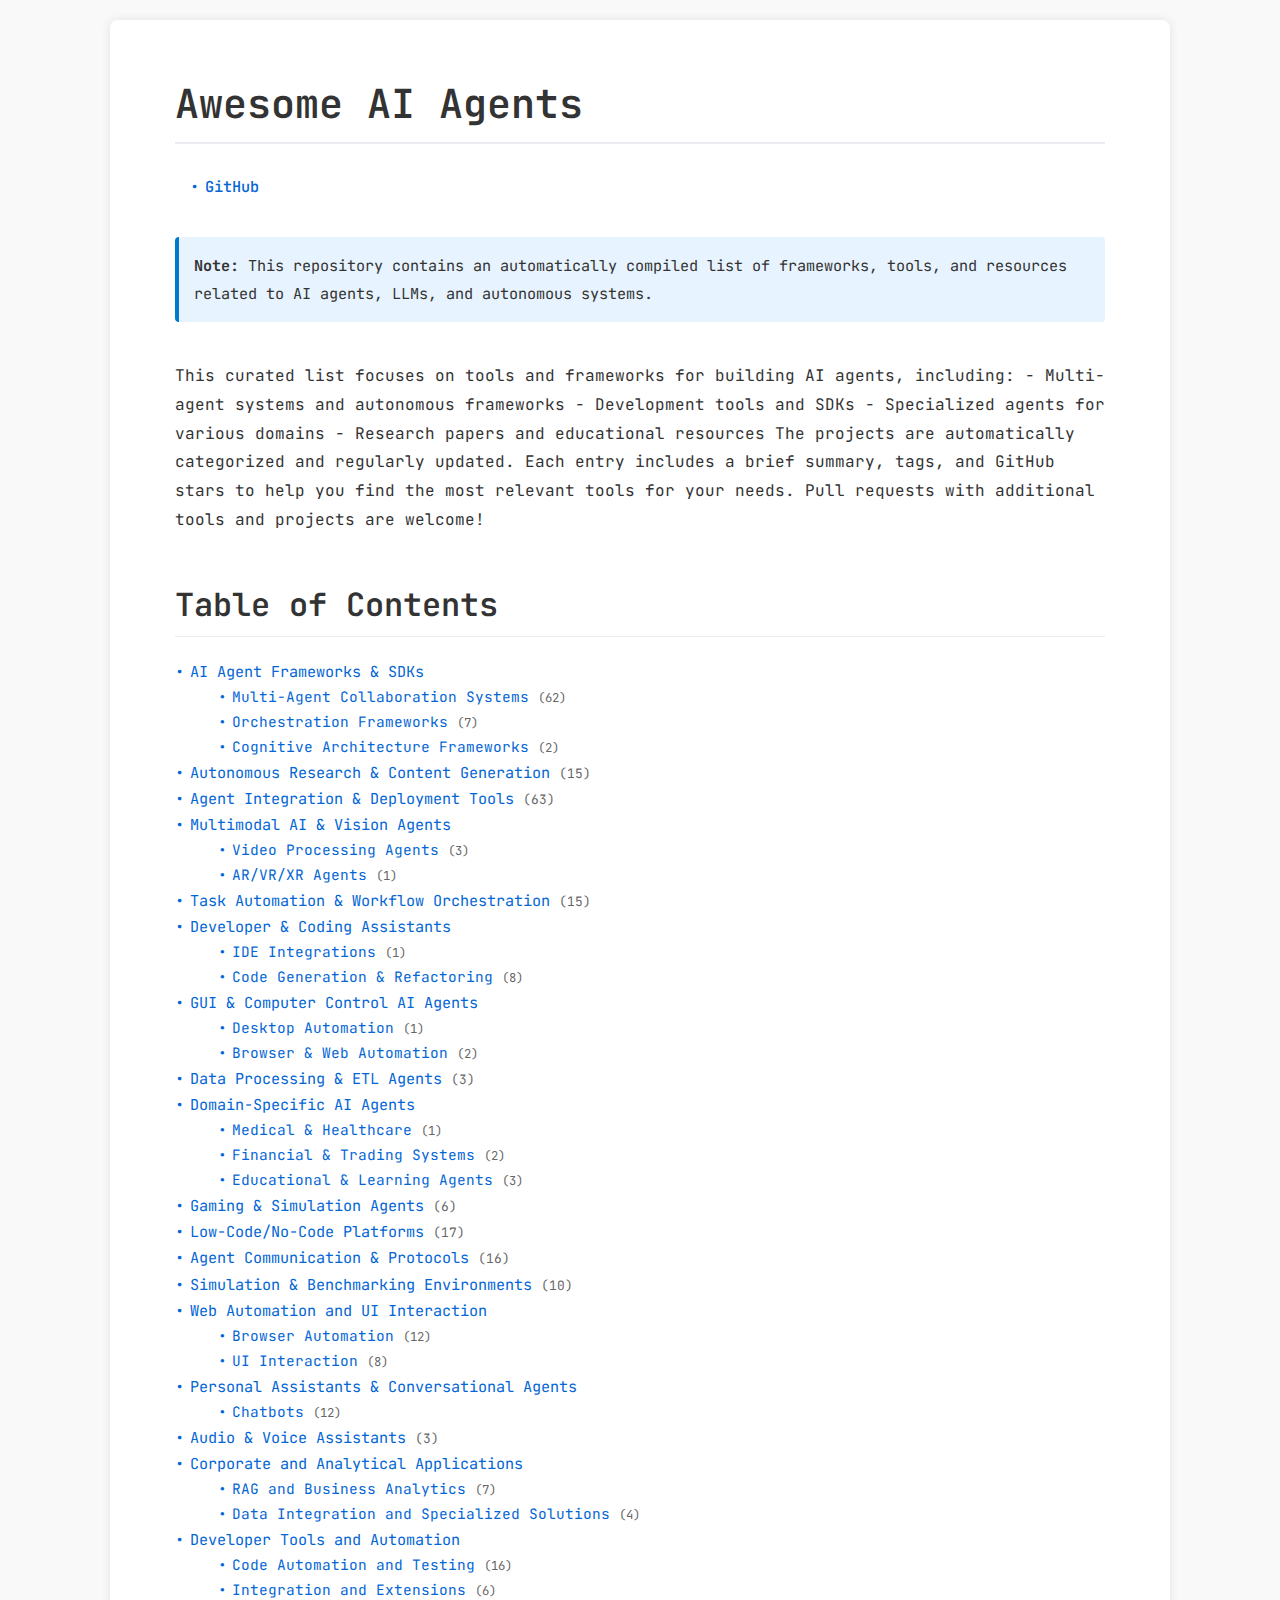
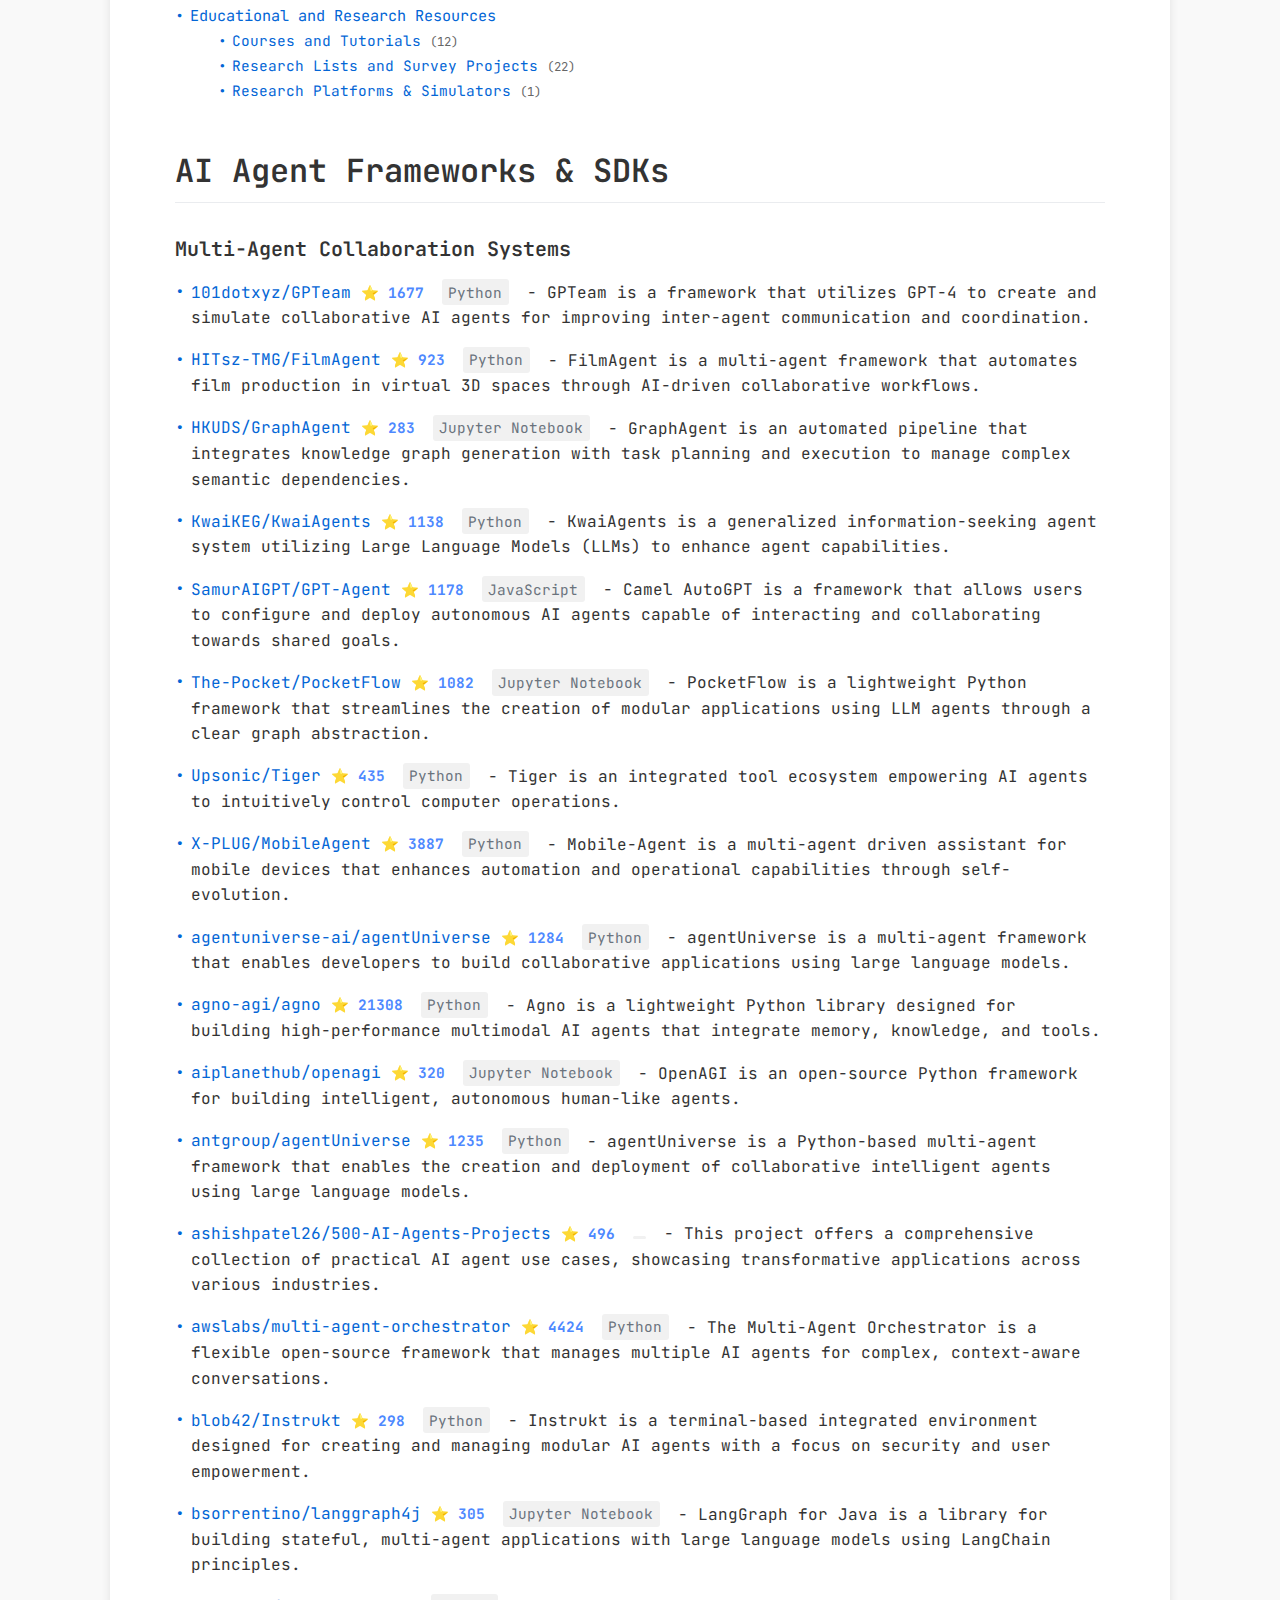
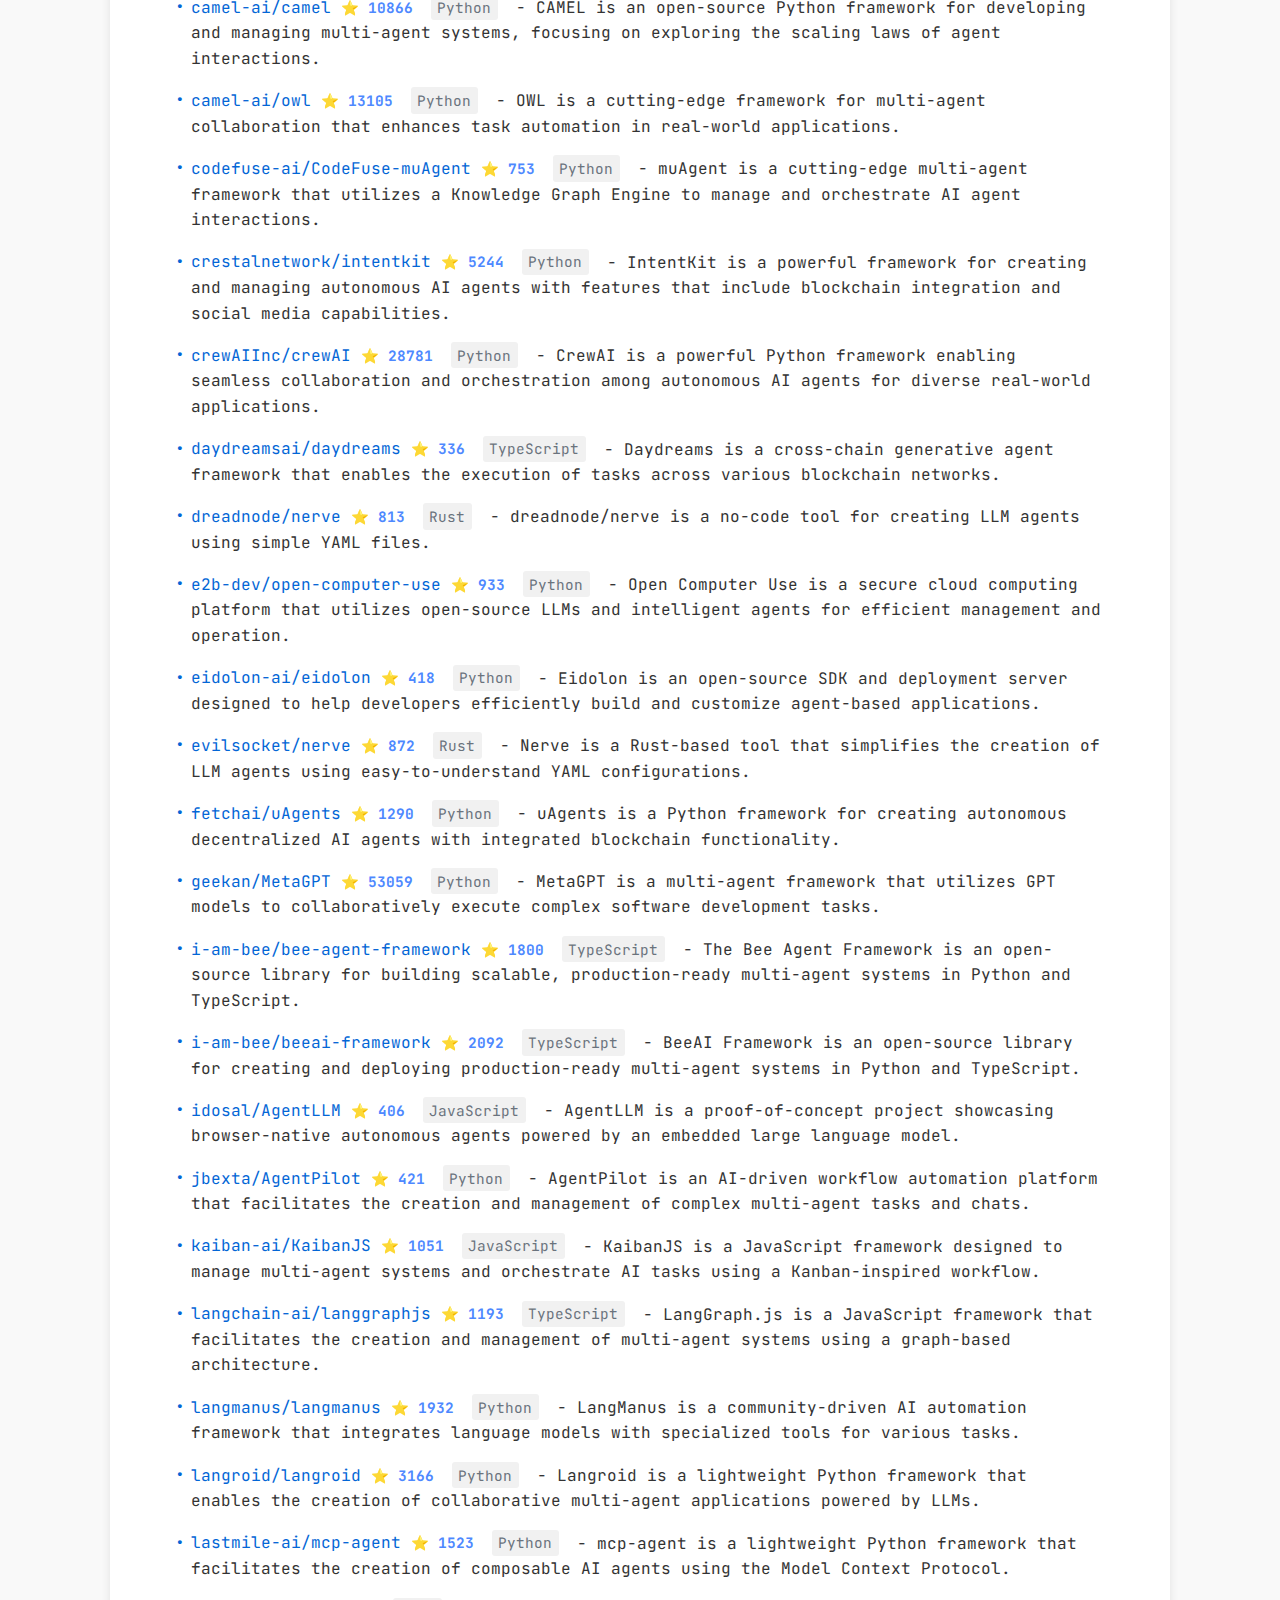
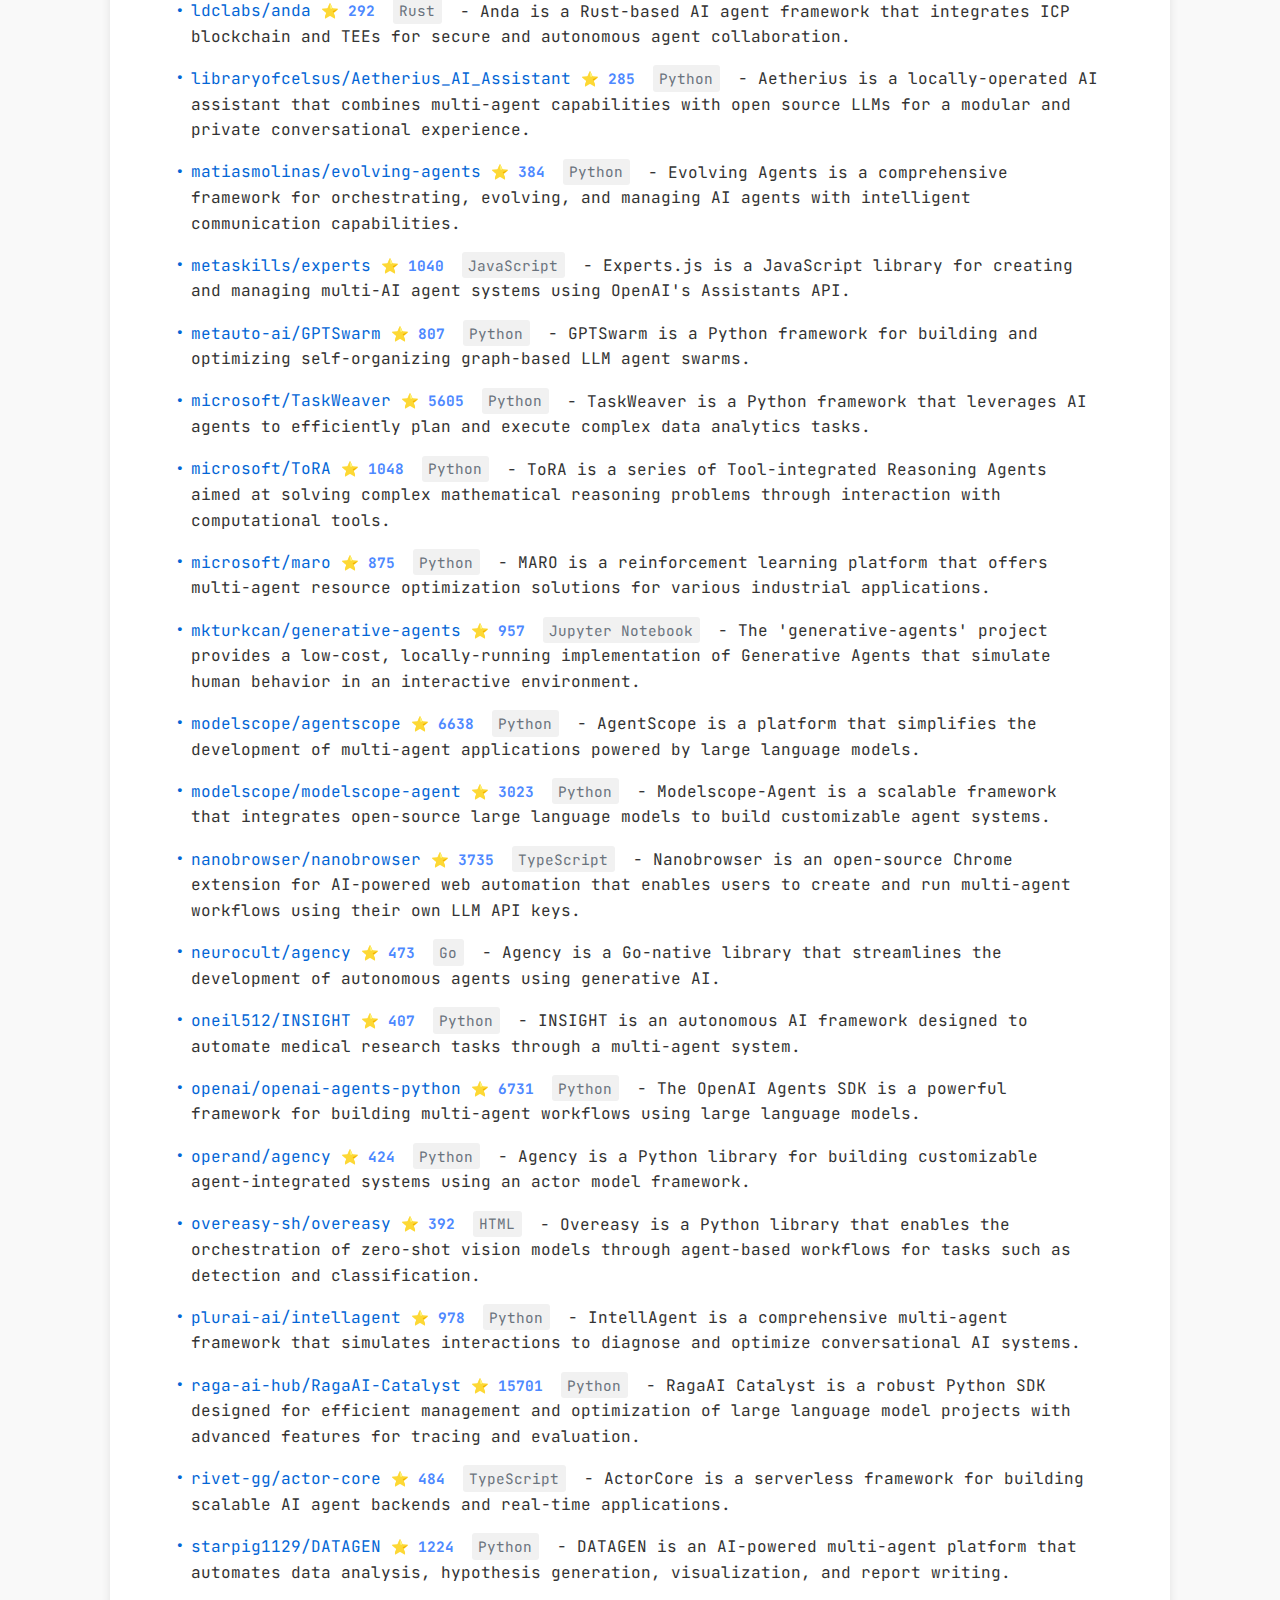
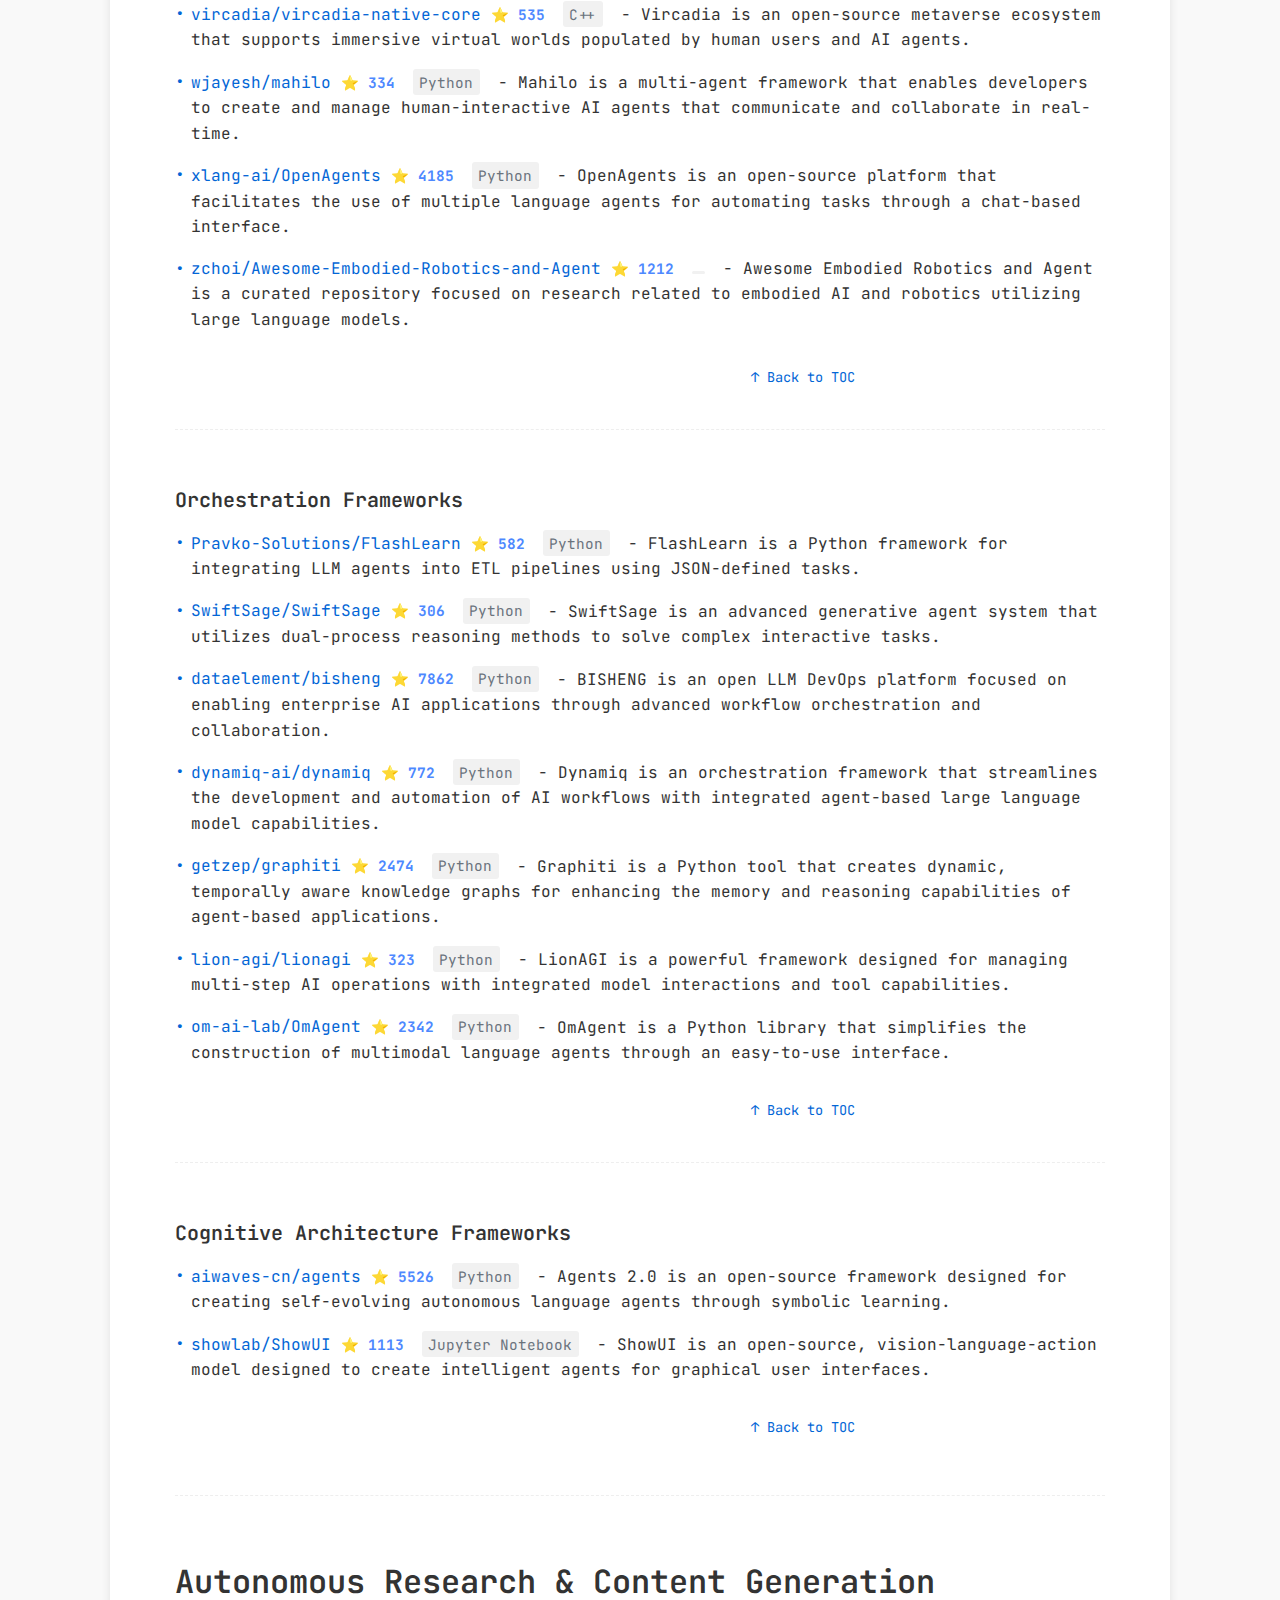
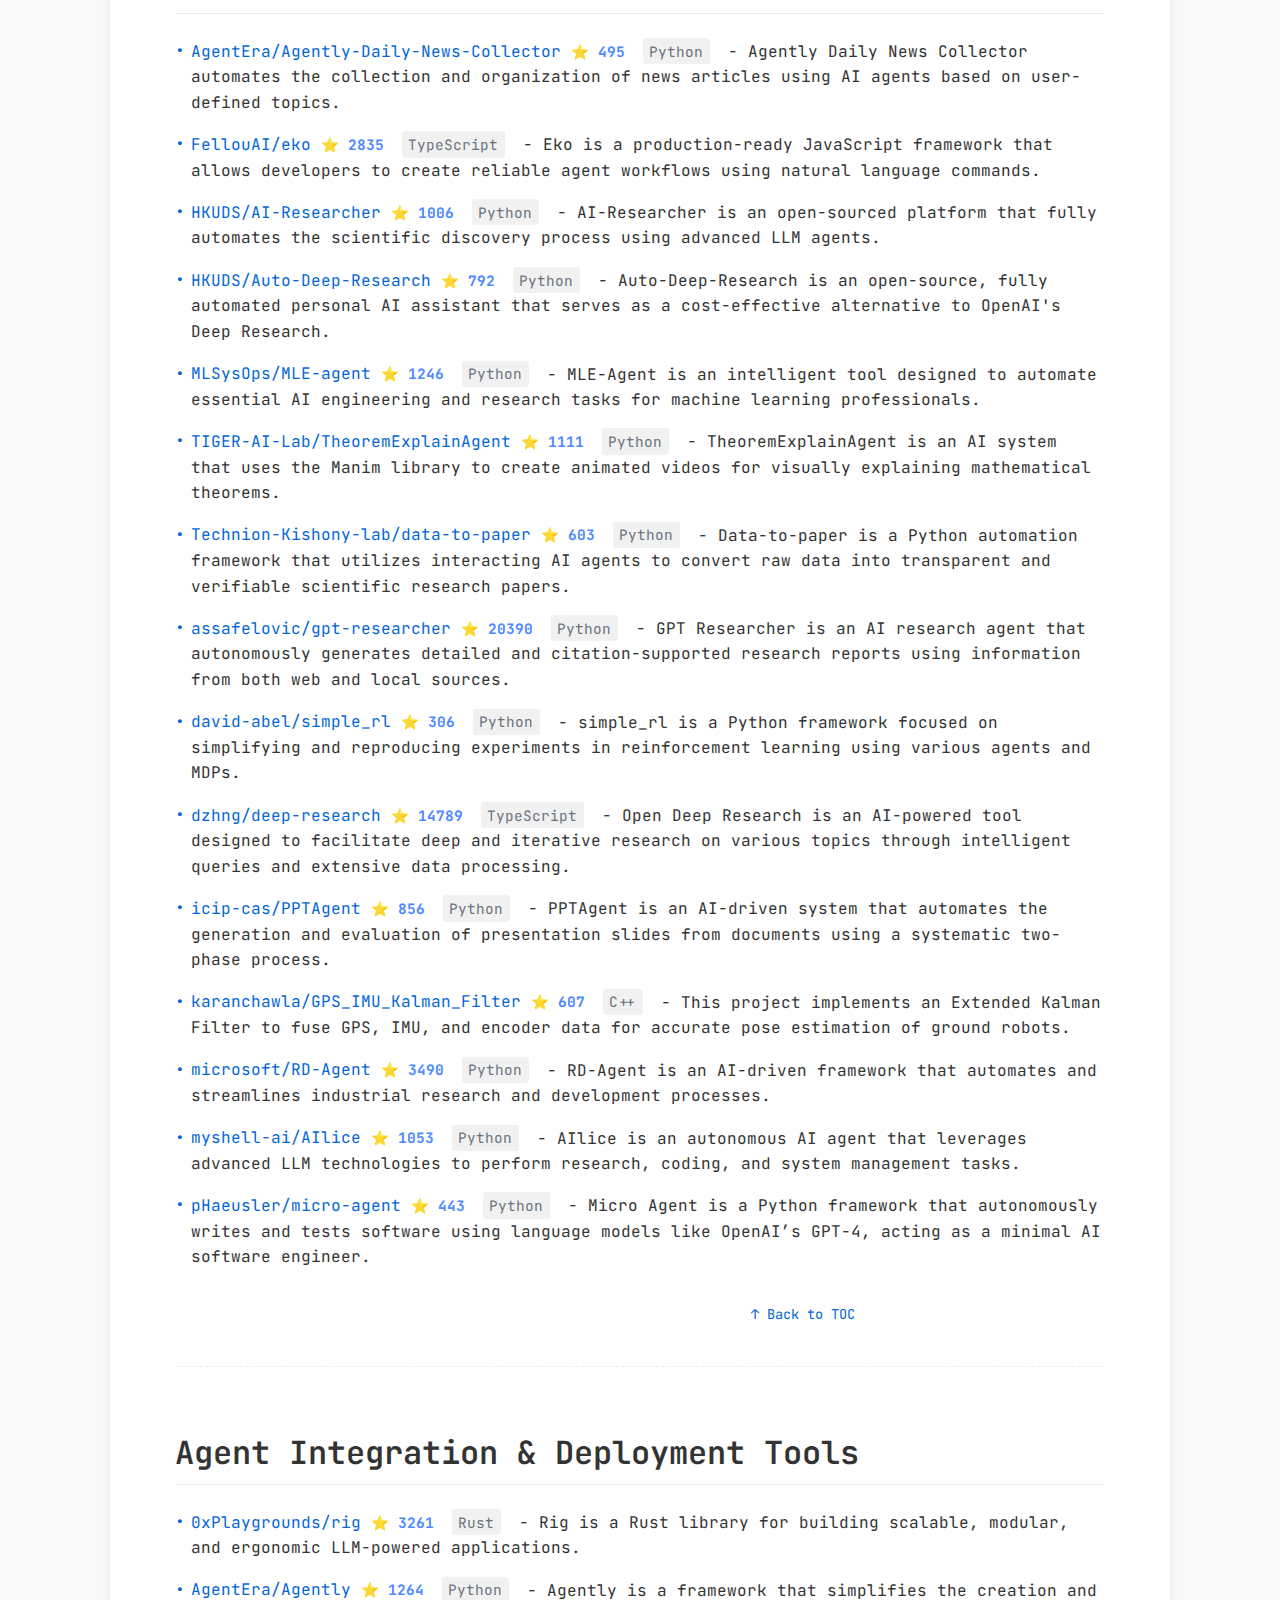
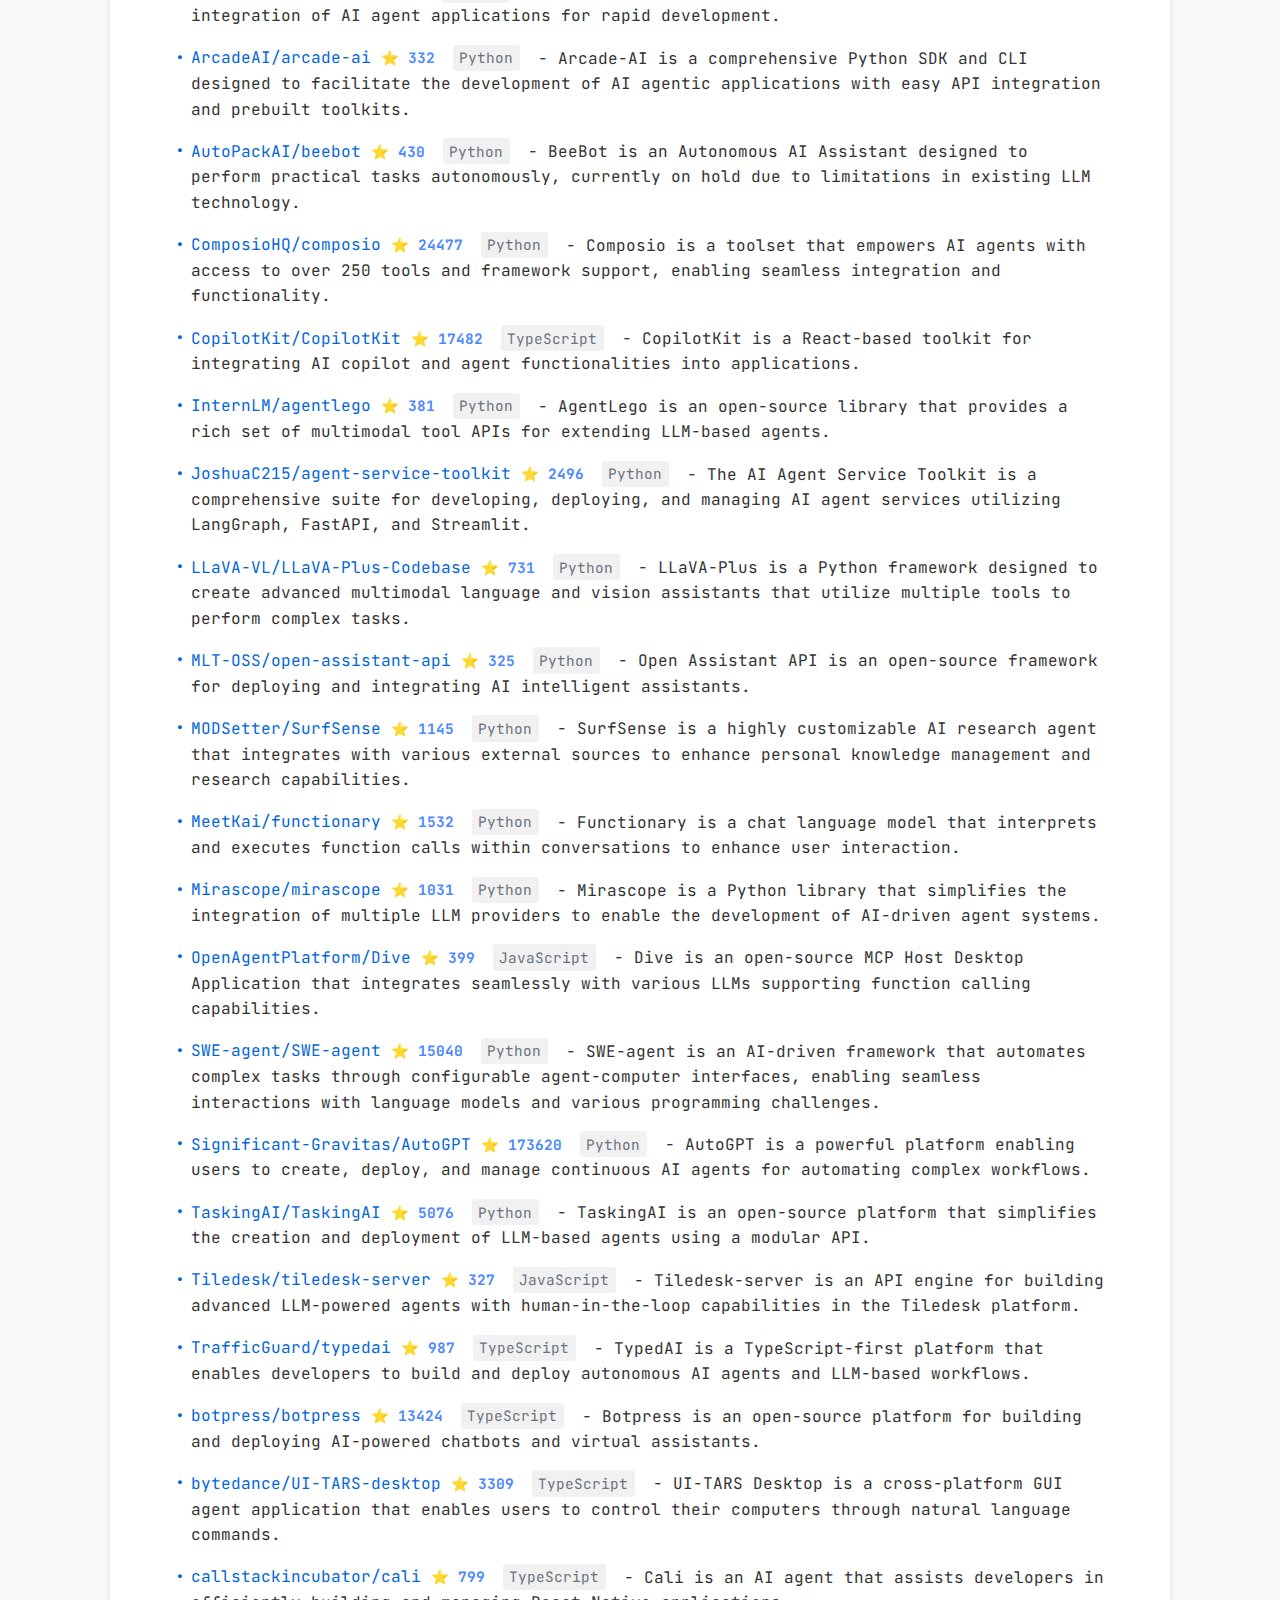
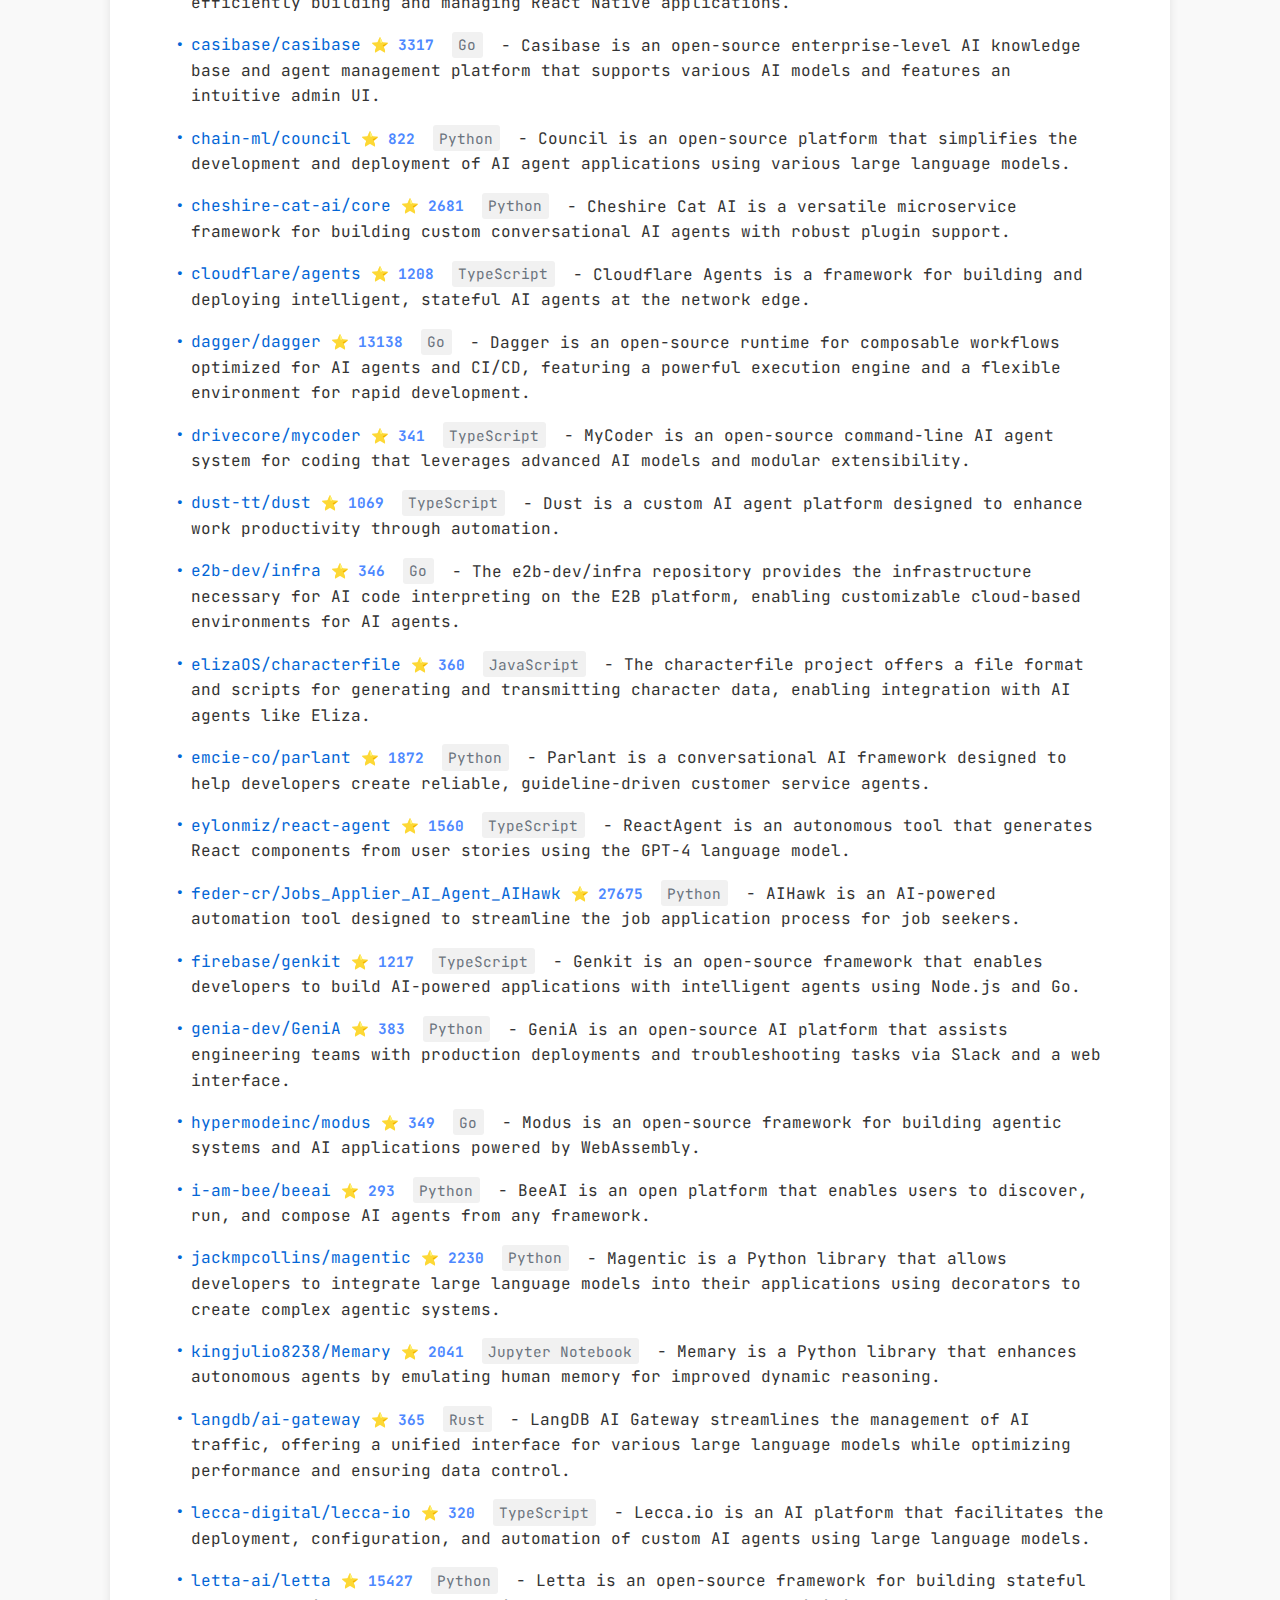
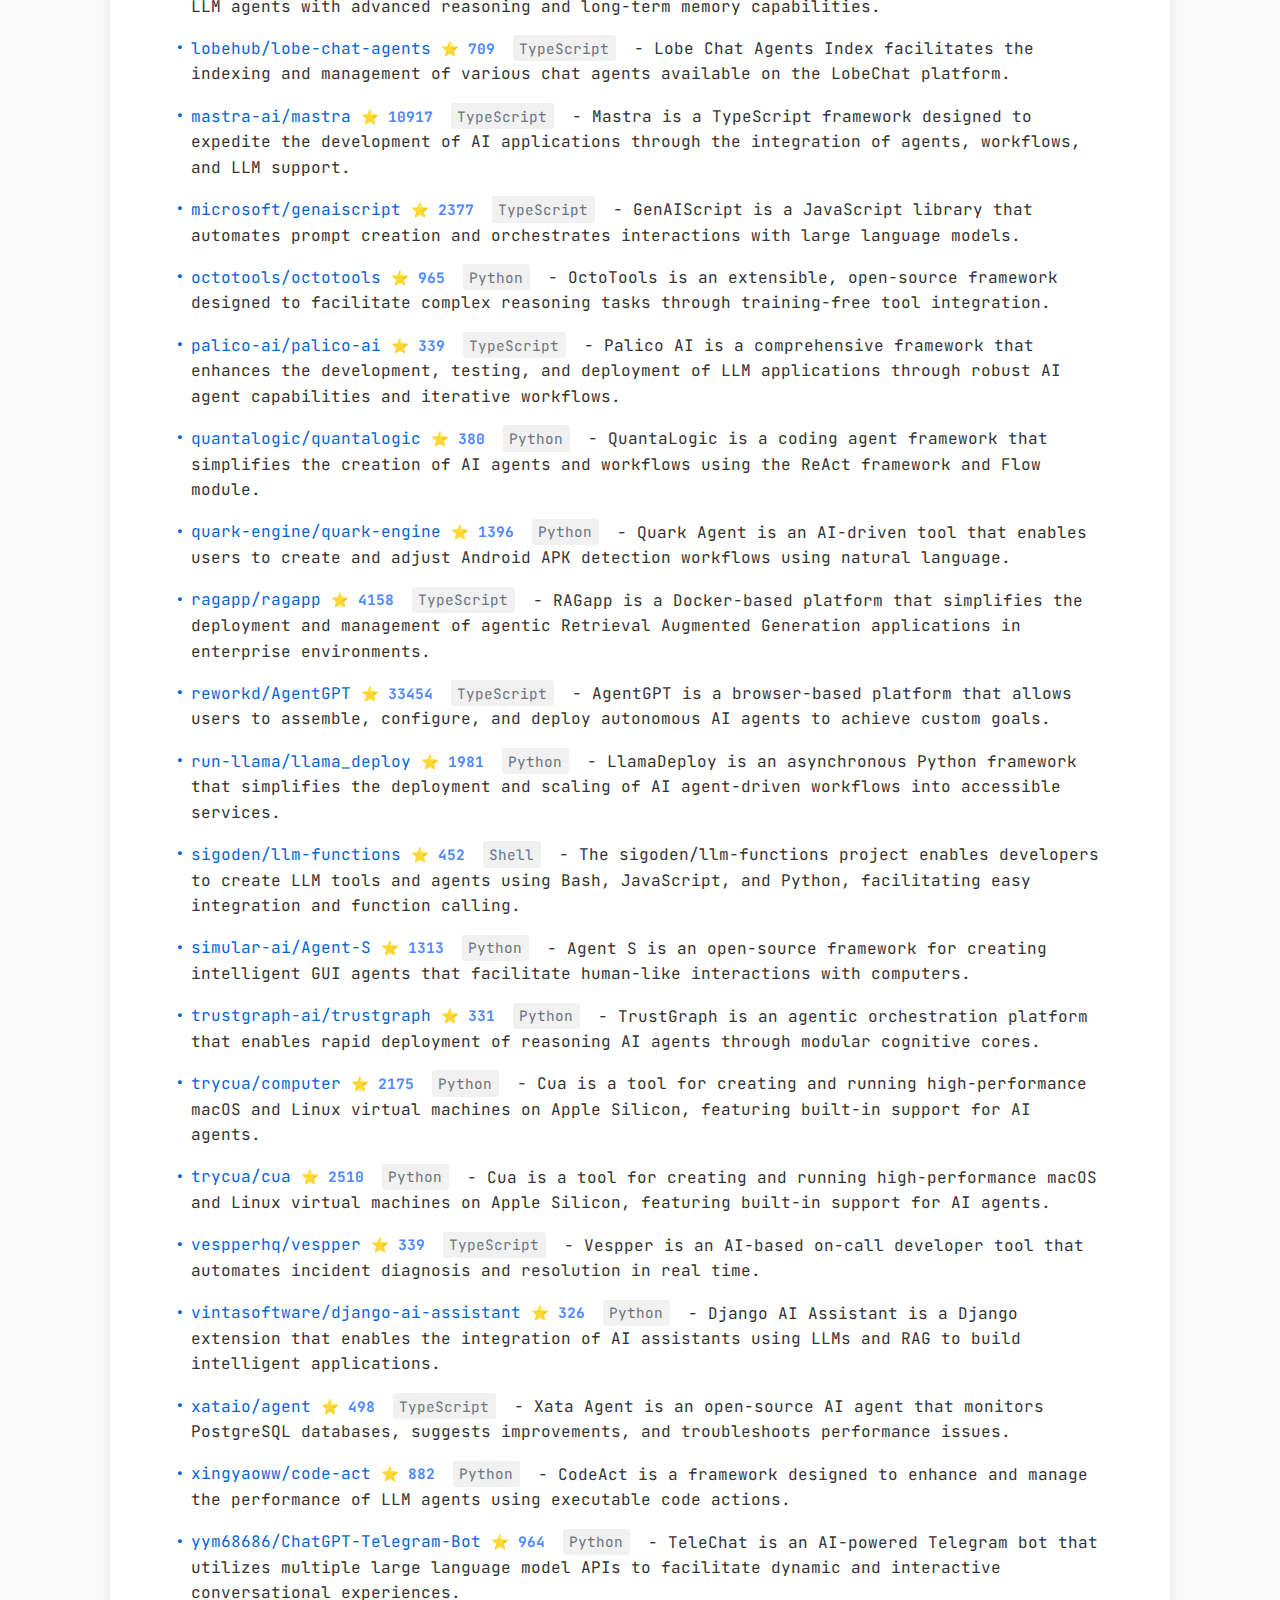
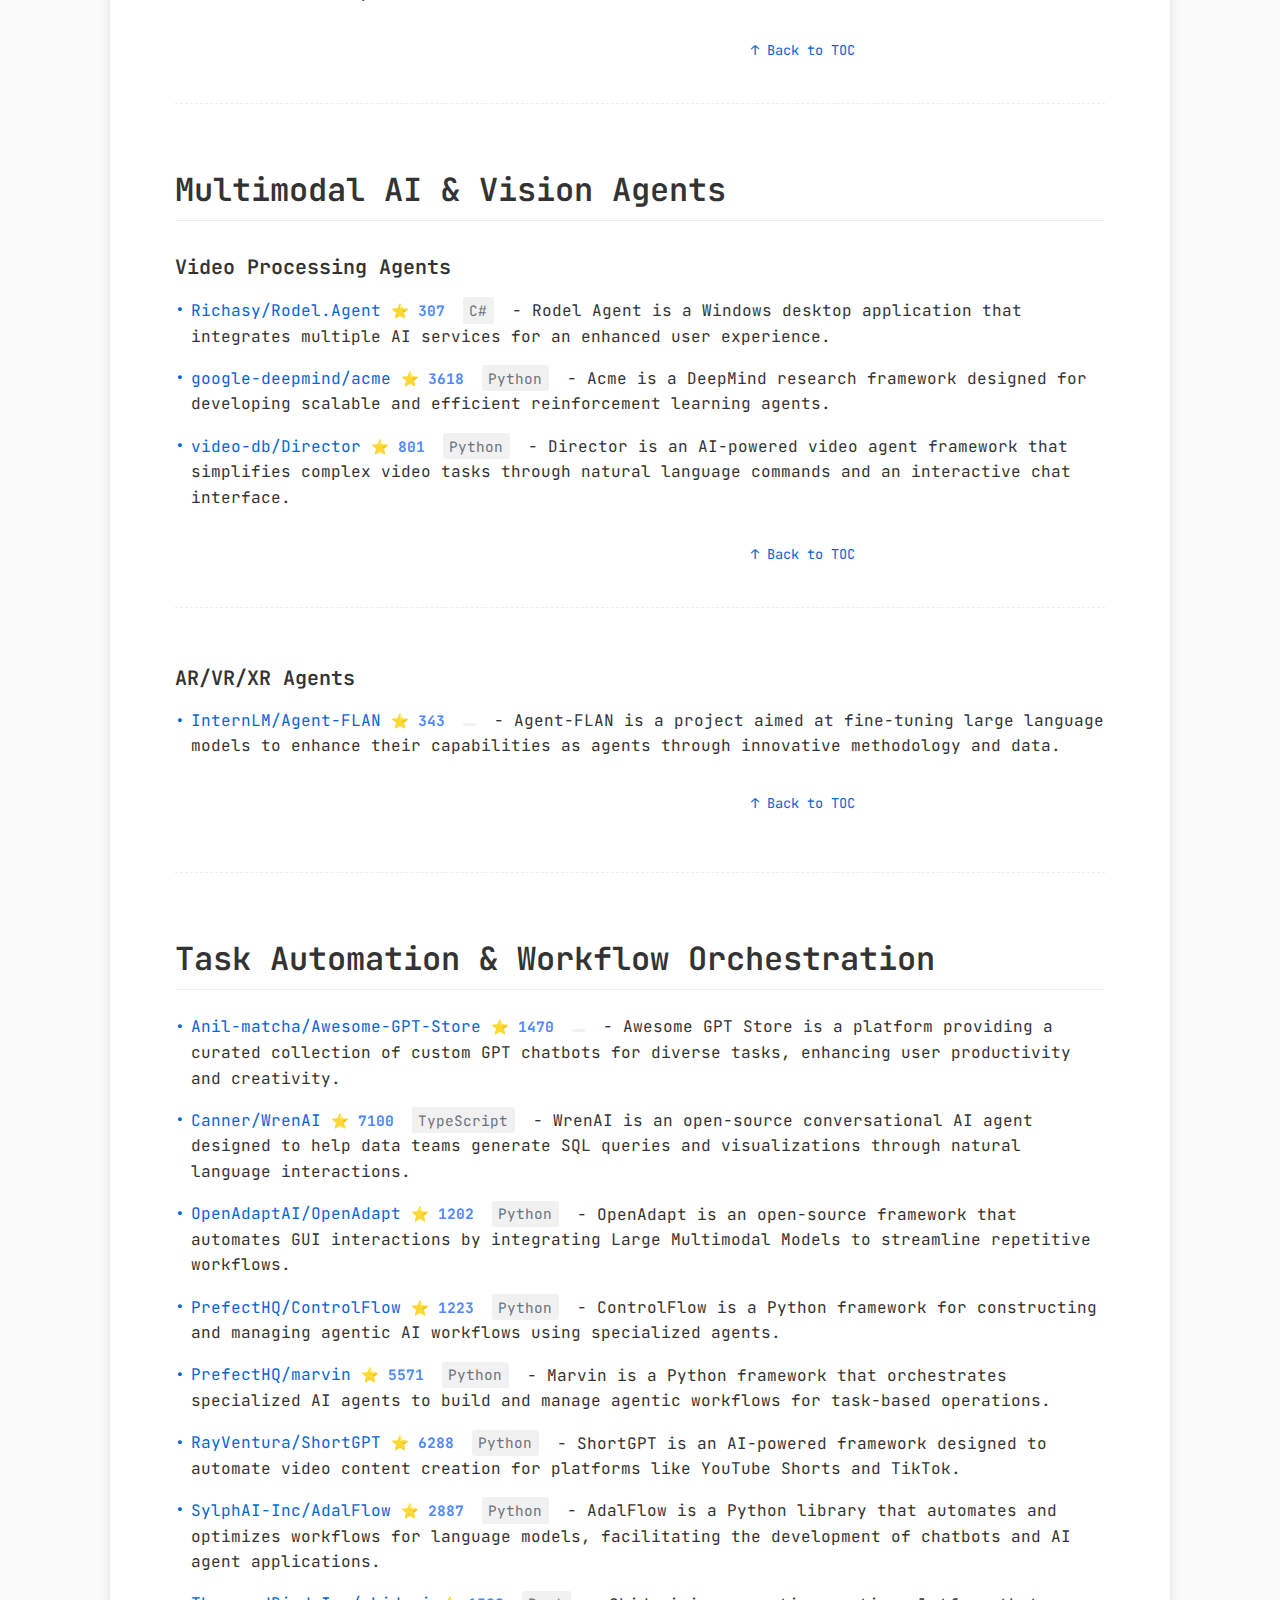
==== commit 801f5951: "chore: update project star counts in README and index.html" ====
--- a/index.html
+++ b/index.html
@@ -677,8 +677,8 @@
                         <span>LangGraph.js is a JavaScript framework that facilitates the creation and management of multi-agent systems using a graph-based architecture.</span>
                     </li>
                     <li>
-                        <a href="https://github.com/langmanus/langmanus" aria-label="langmanus/langmanus - 1928 stars, Python" target="_blank" rel="noopener">langmanus/langmanus</a>
-                        <span class="stars" aria-hidden="true">⭐ 1928</span>
+                        <a href="https://github.com/langmanus/langmanus" aria-label="langmanus/langmanus - 1932 stars, Python" target="_blank" rel="noopener">langmanus/langmanus</a>
+                        <span class="stars" aria-hidden="true">⭐ 1932</span>
                         <span class="language" aria-hidden="true">Python</span> -
                         <span>LangManus is a community-driven AI automation framework that integrates language models with specialized tools for various tasks.</span>
                     </li>
@@ -930,8 +930,8 @@
                         <span>Eko is a production-ready JavaScript framework that allows developers to create reliable agent workflows using natural language commands.</span>
                     </li>
                     <li>
-                        <a href="https://github.com/HKUDS/AI-Researcher" aria-label="HKUDS/AI-Researcher - 1005 stars, Python" target="_blank" rel="noopener">HKUDS/AI-Researcher</a>
-                        <span class="stars" aria-hidden="true">⭐ 1005</span>
+                        <a href="https://github.com/HKUDS/AI-Researcher" aria-label="HKUDS/AI-Researcher - 1006 stars, Python" target="_blank" rel="noopener">HKUDS/AI-Researcher</a>
+                        <span class="stars" aria-hidden="true">⭐ 1006</span>
                         <span class="language" aria-hidden="true">Python</span> -
                         <span>AI-Researcher is an open-sourced platform that fully automates the scientific discovery process using advanced LLM agents.</span>
                     </li>
@@ -1338,8 +1338,8 @@
                         <span>The sigoden/llm-functions project enables developers to create LLM tools and agents using Bash, JavaScript, and Python, facilitating easy integration and function calling.</span>
                     </li>
                     <li>
-                        <a href="https://github.com/simular-ai/Agent-S" aria-label="simular-ai/Agent-S - 1312 stars, Python" target="_blank" rel="noopener">simular-ai/Agent-S</a>
-                        <span class="stars" aria-hidden="true">⭐ 1312</span>
+                        <a href="https://github.com/simular-ai/Agent-S" aria-label="simular-ai/Agent-S - 1313 stars, Python" target="_blank" rel="noopener">simular-ai/Agent-S</a>
+                        <span class="stars" aria-hidden="true">⭐ 1313</span>
                         <span class="language" aria-hidden="true">Python</span> -
                         <span>Agent S is an open-source framework for creating intelligent GUI agents that facilitate human-like interactions with computers.</span>
                     </li>
@@ -1356,8 +1356,8 @@
                         <span>Cua is a tool for creating and running high-performance macOS and Linux virtual machines on Apple Silicon, featuring built-in support for AI agents.</span>
                     </li>
                     <li>
-                        <a href="https://github.com/trycua/cua" aria-label="trycua/cua - 2509 stars, Python" target="_blank" rel="noopener">trycua/cua</a>
-                        <span class="stars" aria-hidden="true">⭐ 2509</span>
+                        <a href="https://github.com/trycua/cua" aria-label="trycua/cua - 2510 stars, Python" target="_blank" rel="noopener">trycua/cua</a>
+                        <span class="stars" aria-hidden="true">⭐ 2510</span>
                         <span class="language" aria-hidden="true">Python</span> -
                         <span>Cua is a tool for creating and running high-performance macOS and Linux virtual machines on Apple Silicon, featuring built-in support for AI agents.</span>
                     </li>
@@ -1644,8 +1644,8 @@
                         <span>Adala is a powerful Python framework for developing autonomous agents that specialize in data labeling and processing tasks.</span>
                     </li>
                     <li>
-                        <a href="https://github.com/PySpur-Dev/pyspur" aria-label="PySpur-Dev/pyspur - 3671 stars, TypeScript" target="_blank" rel="noopener">PySpur-Dev/pyspur</a>
-                        <span class="stars" aria-hidden="true">⭐ 3671</span>
+                        <a href="https://github.com/PySpur-Dev/pyspur" aria-label="PySpur-Dev/pyspur - 3672 stars, TypeScript" target="_blank" rel="noopener">PySpur-Dev/pyspur</a>
+                        <span class="stars" aria-hidden="true">⭐ 3672</span>
                         <span class="language" aria-hidden="true">TypeScript</span> -
                         <span>PySpur is an intuitive Python toolkit designed for AI engineers to build, test, and deploy AI agent workflows with advanced functionalities.</span>
                     </li>
@@ -1828,8 +1828,8 @@
                         <span>AutoGroq is an AI-powered tool that dynamically creates tailored teams of expert agents to enhance user interactions with AI assistants.</span>
                     </li>
                     <li>
-                        <a href="https://github.com/langflow-ai/langflow" aria-label="langflow-ai/langflow - 52241 stars, Python" target="_blank" rel="noopener">langflow-ai/langflow</a>
-                        <span class="stars" aria-hidden="true">⭐ 52241</span>
+                        <a href="https://github.com/langflow-ai/langflow" aria-label="langflow-ai/langflow - 52242 stars, Python" target="_blank" rel="noopener">langflow-ai/langflow</a>
+                        <span class="stars" aria-hidden="true">⭐ 52242</span>
                         <span class="language" aria-hidden="true">Python</span> -
                         <span>Langflow is a Python-based low-code builder for developing RAG and multi-agent AI applications.</span>
                     </li>
@@ -1954,8 +1954,8 @@
                         <span>Neurite is a fractal-based mind-mapping tool that leverages AI agents for dynamic knowledge management and visualization.</span>
                     </li>
                     <li>
-                        <a href="https://github.com/sonnylazuardi/cursor-talk-to-figma-mcp" aria-label="sonnylazuardi/cursor-talk-to-figma-mcp - 971 stars, JavaScript" target="_blank" rel="noopener">sonnylazuardi/cursor-talk-to-figma-mcp</a>
-                        <span class="stars" aria-hidden="true">⭐ 971</span>
+                        <a href="https://github.com/sonnylazuardi/cursor-talk-to-figma-mcp" aria-label="sonnylazuardi/cursor-talk-to-figma-mcp - 972 stars, JavaScript" target="_blank" rel="noopener">sonnylazuardi/cursor-talk-to-figma-mcp</a>
+                        <span class="stars" aria-hidden="true">⭐ 972</span>
                         <span class="language" aria-hidden="true">JavaScript</span> -
                         <span>Cursor Talk to Figma MCP integrates Cursor AI with Figma, enabling programmatic design modifications through a Model Context Protocol.</span>
                     </li>
@@ -2365,8 +2365,8 @@
             <section aria-labelledby="code-automation-and-testing"><h3 id="code-automation-and-testing">Code Automation and Testing</h3>
                 <ul aria-label="List of Code Automation and Testing items">
                     <li>
-                        <a href="https://github.com/All-Hands-AI/OpenHands" aria-label="All-Hands-AI/OpenHands - 50939 stars, Python" target="_blank" rel="noopener">All-Hands-AI/OpenHands</a>
-                        <span class="stars" aria-hidden="true">⭐ 50939</span>
+                        <a href="https://github.com/All-Hands-AI/OpenHands" aria-label="All-Hands-AI/OpenHands - 50940 stars, Python" target="_blank" rel="noopener">All-Hands-AI/OpenHands</a>
+                        <span class="stars" aria-hidden="true">⭐ 50940</span>
                         <span class="language" aria-hidden="true">Python</span> -
                         <span>OpenHands is an AI-powered platform that leverages intelligent agents to streamline and automate software development.</span>
                     </li>
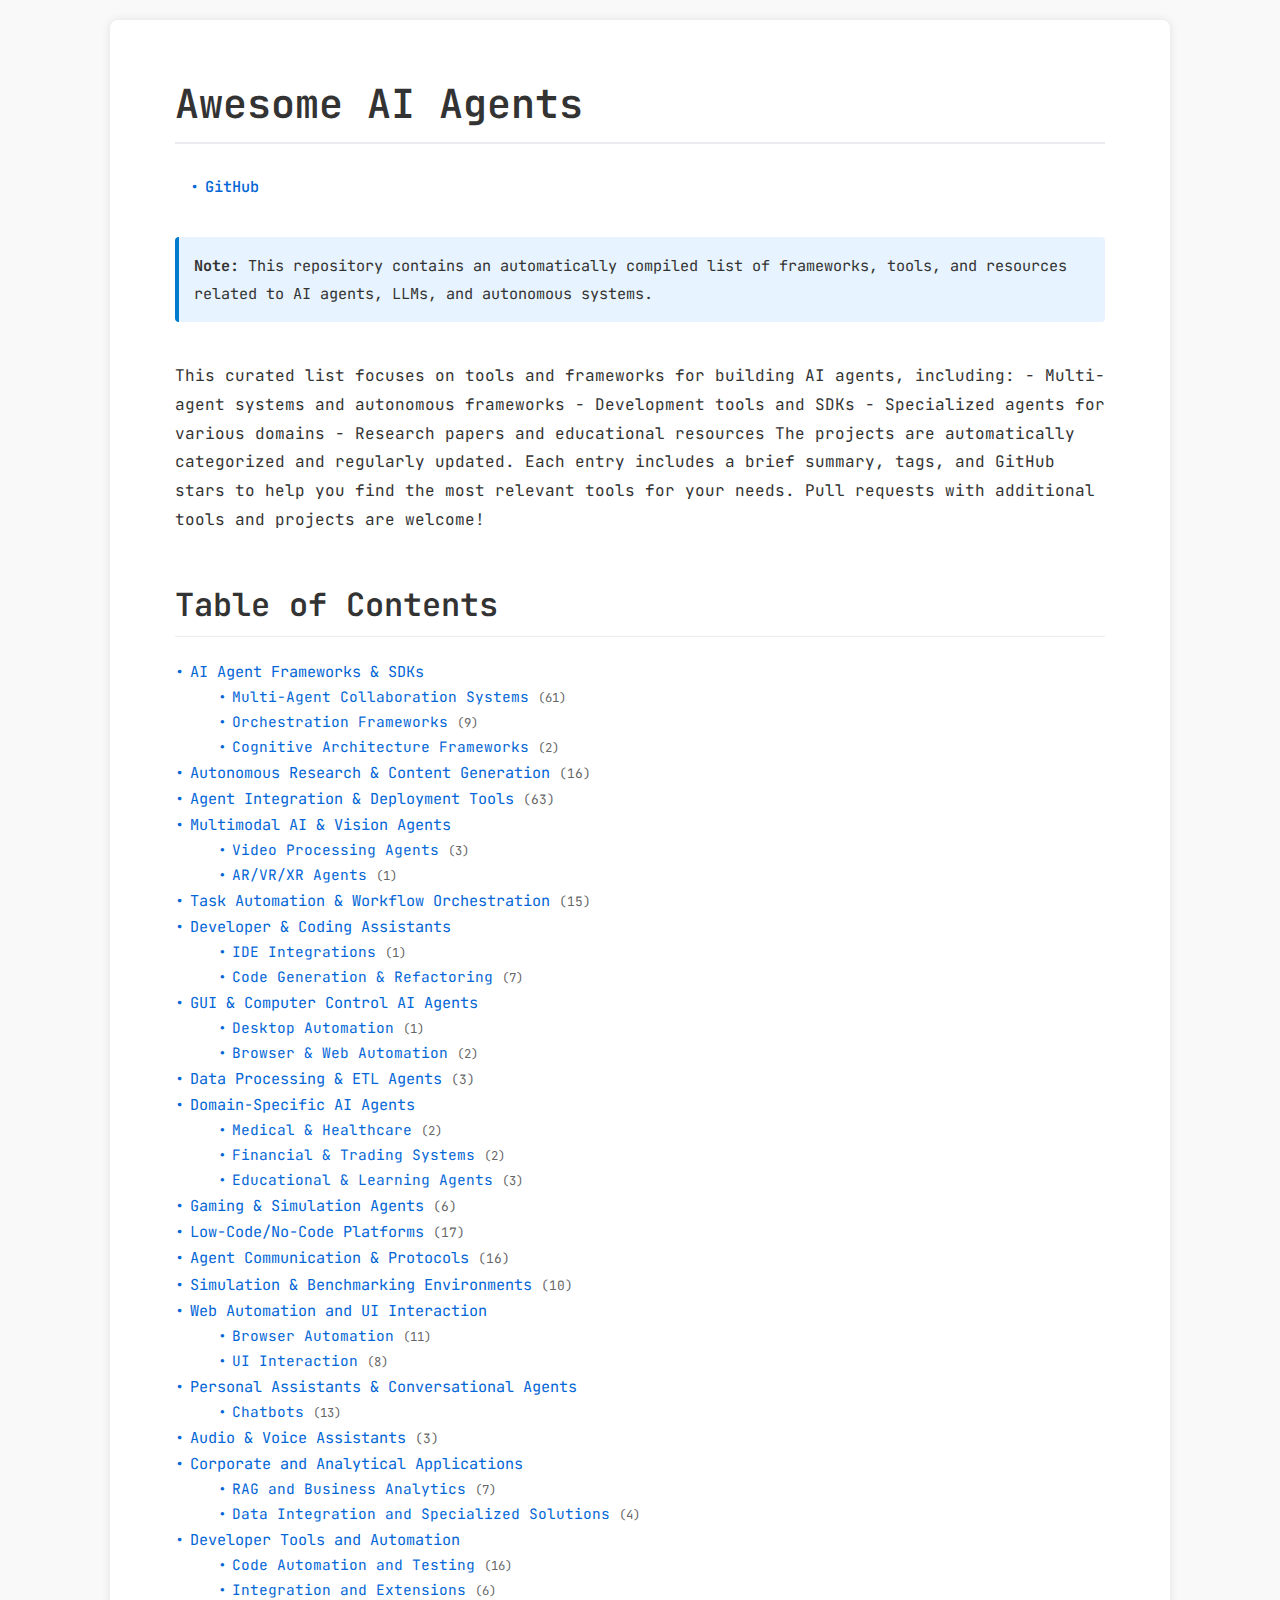
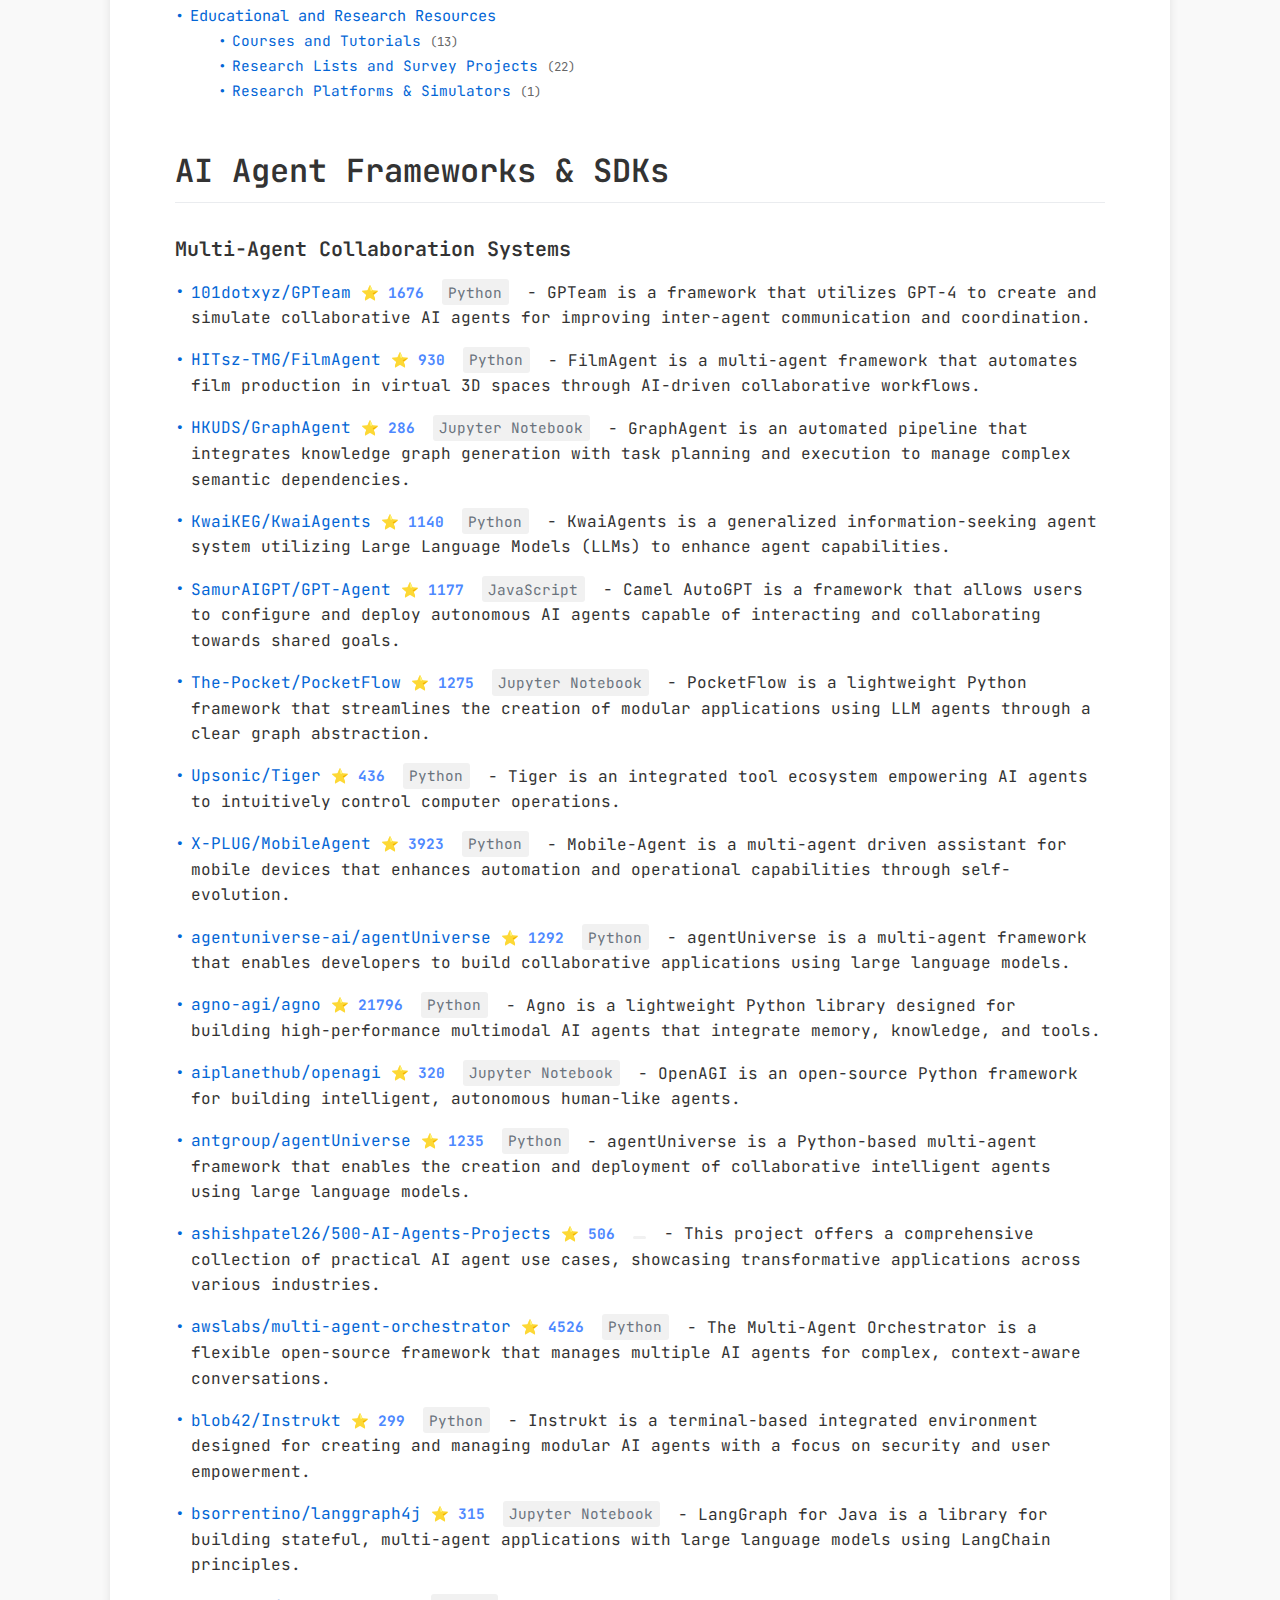
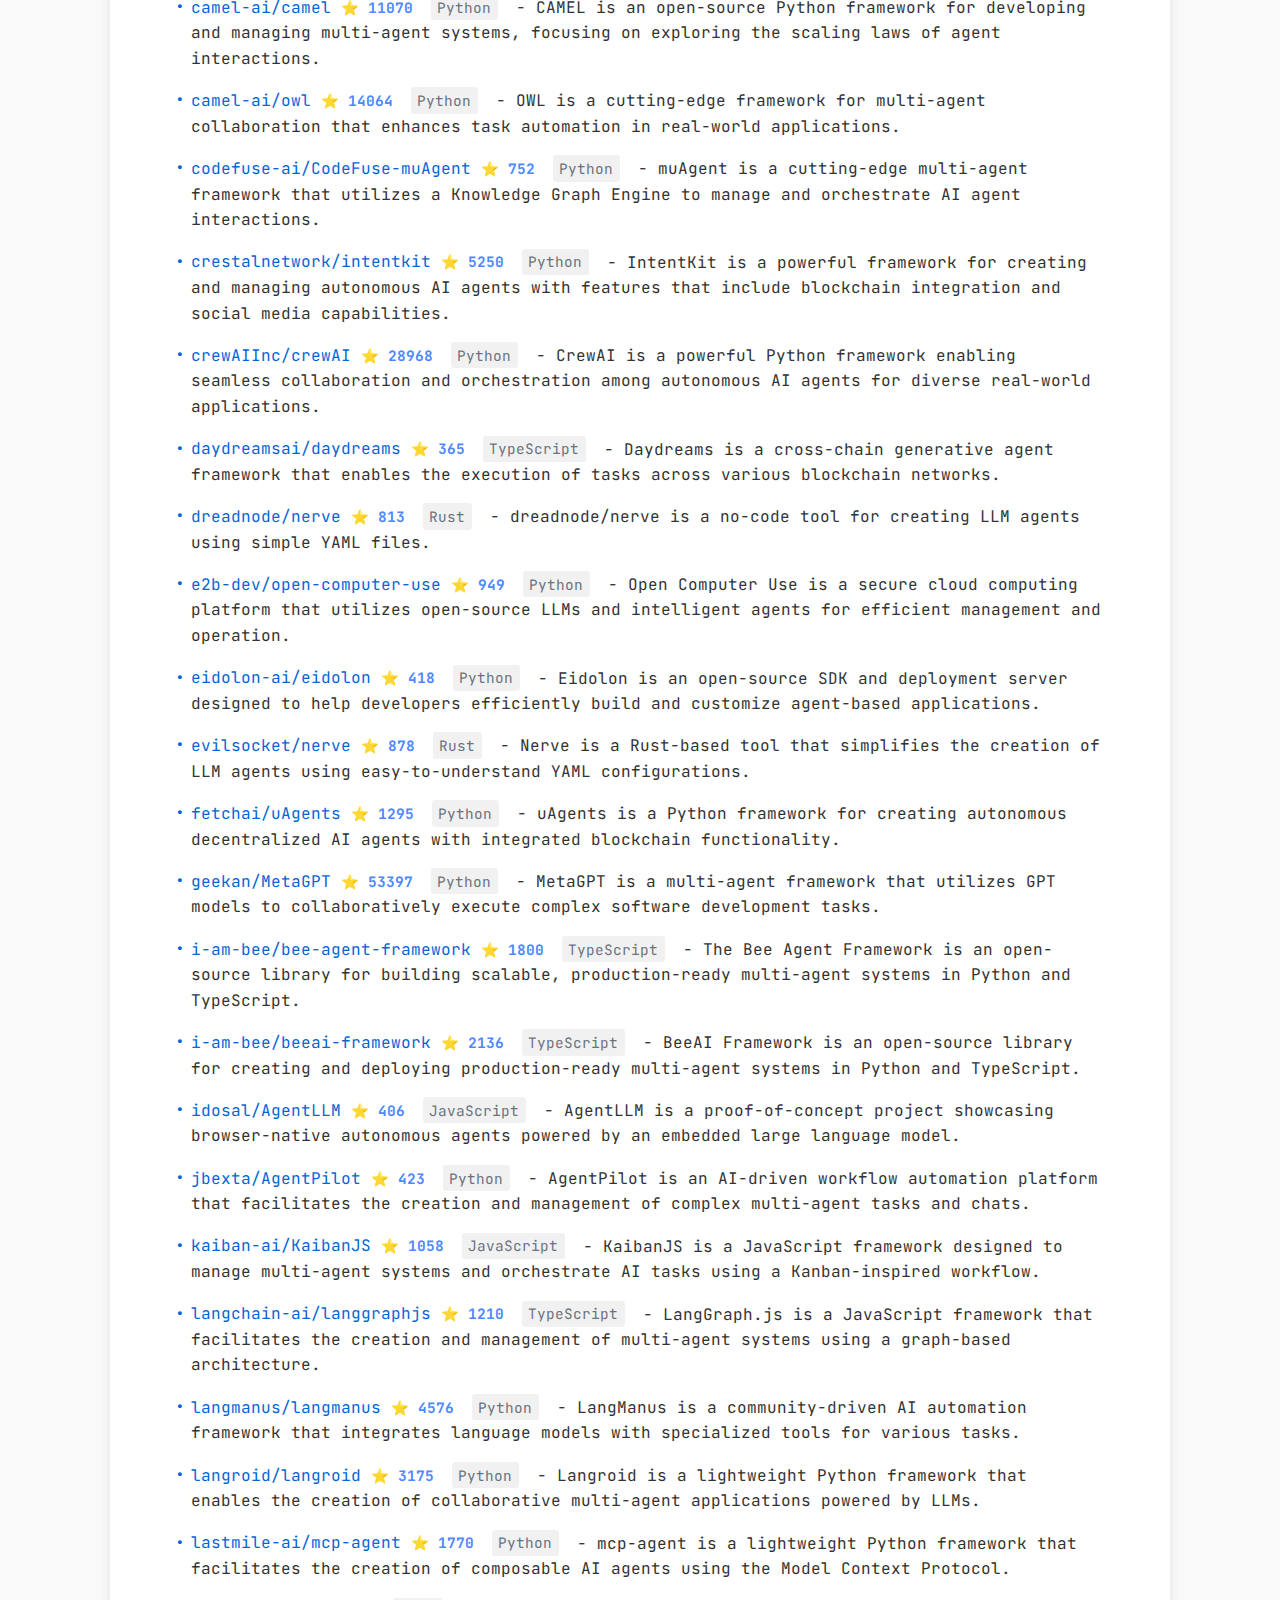
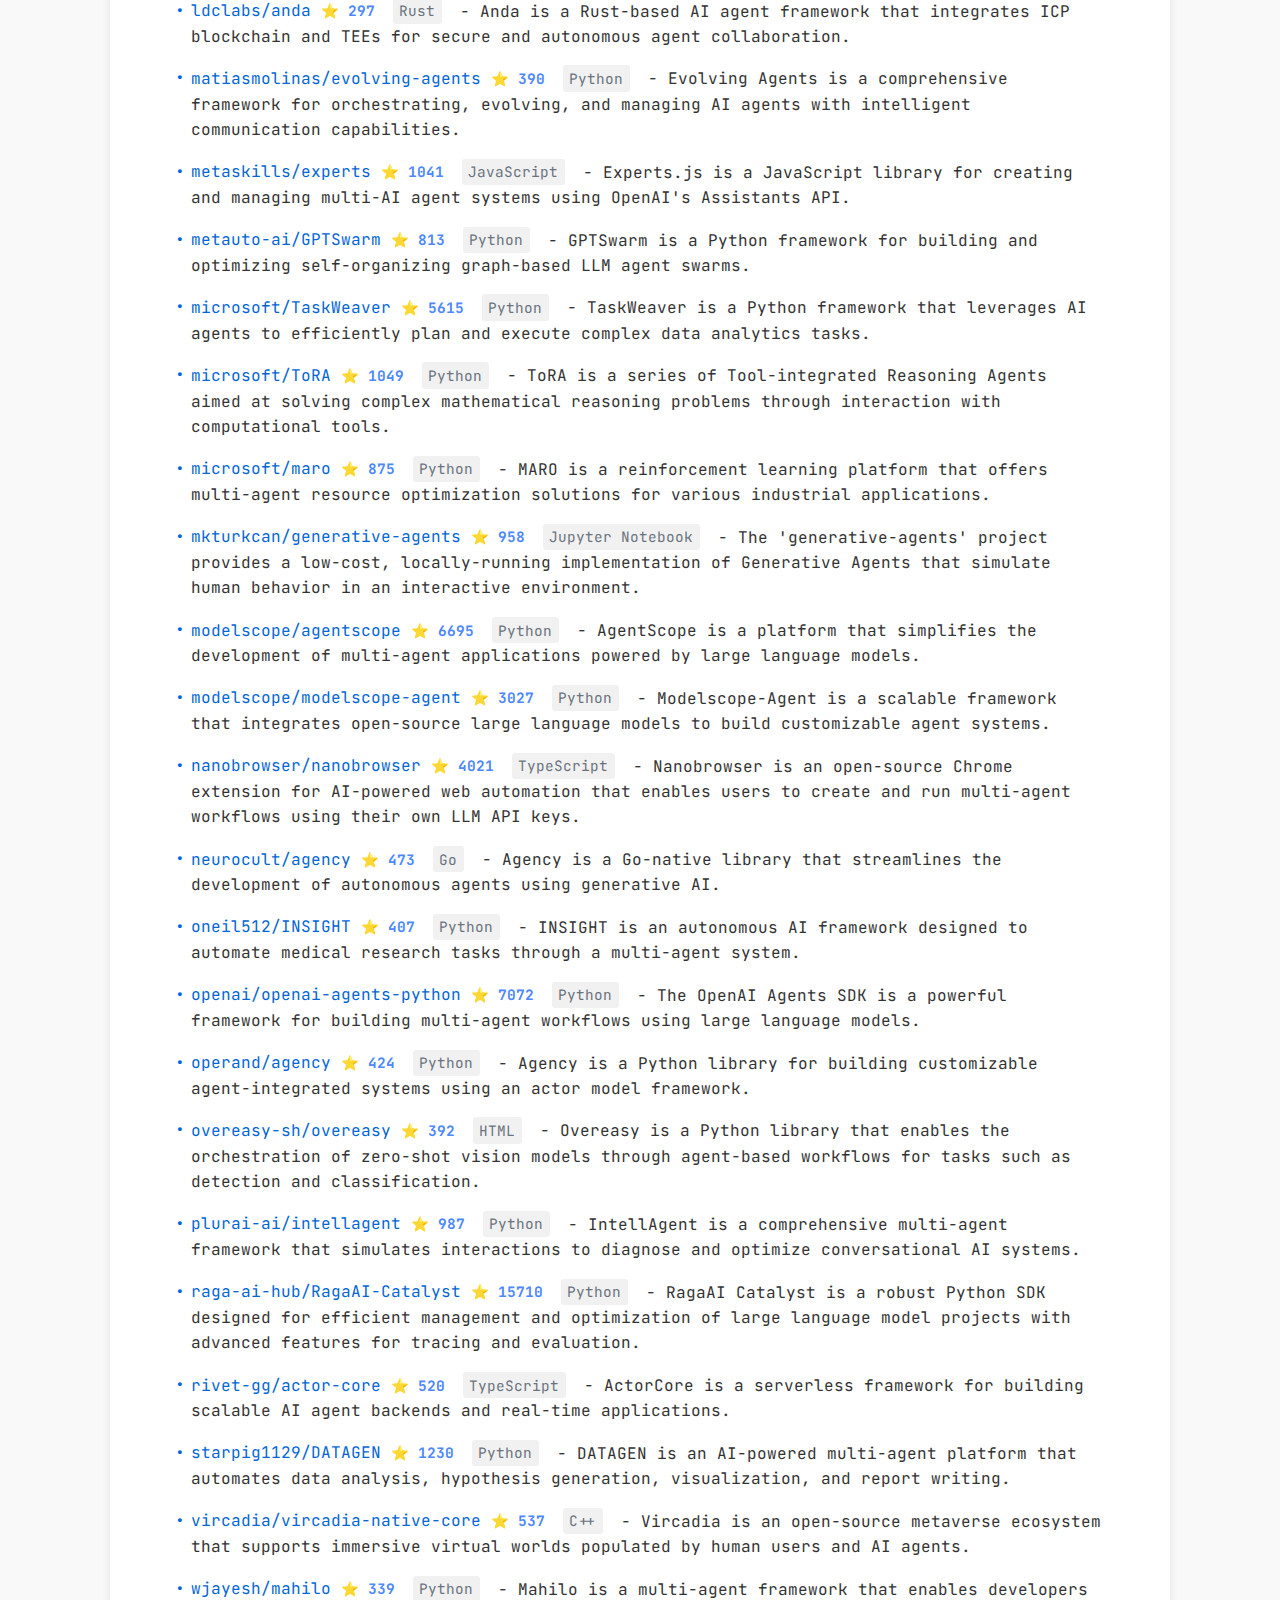
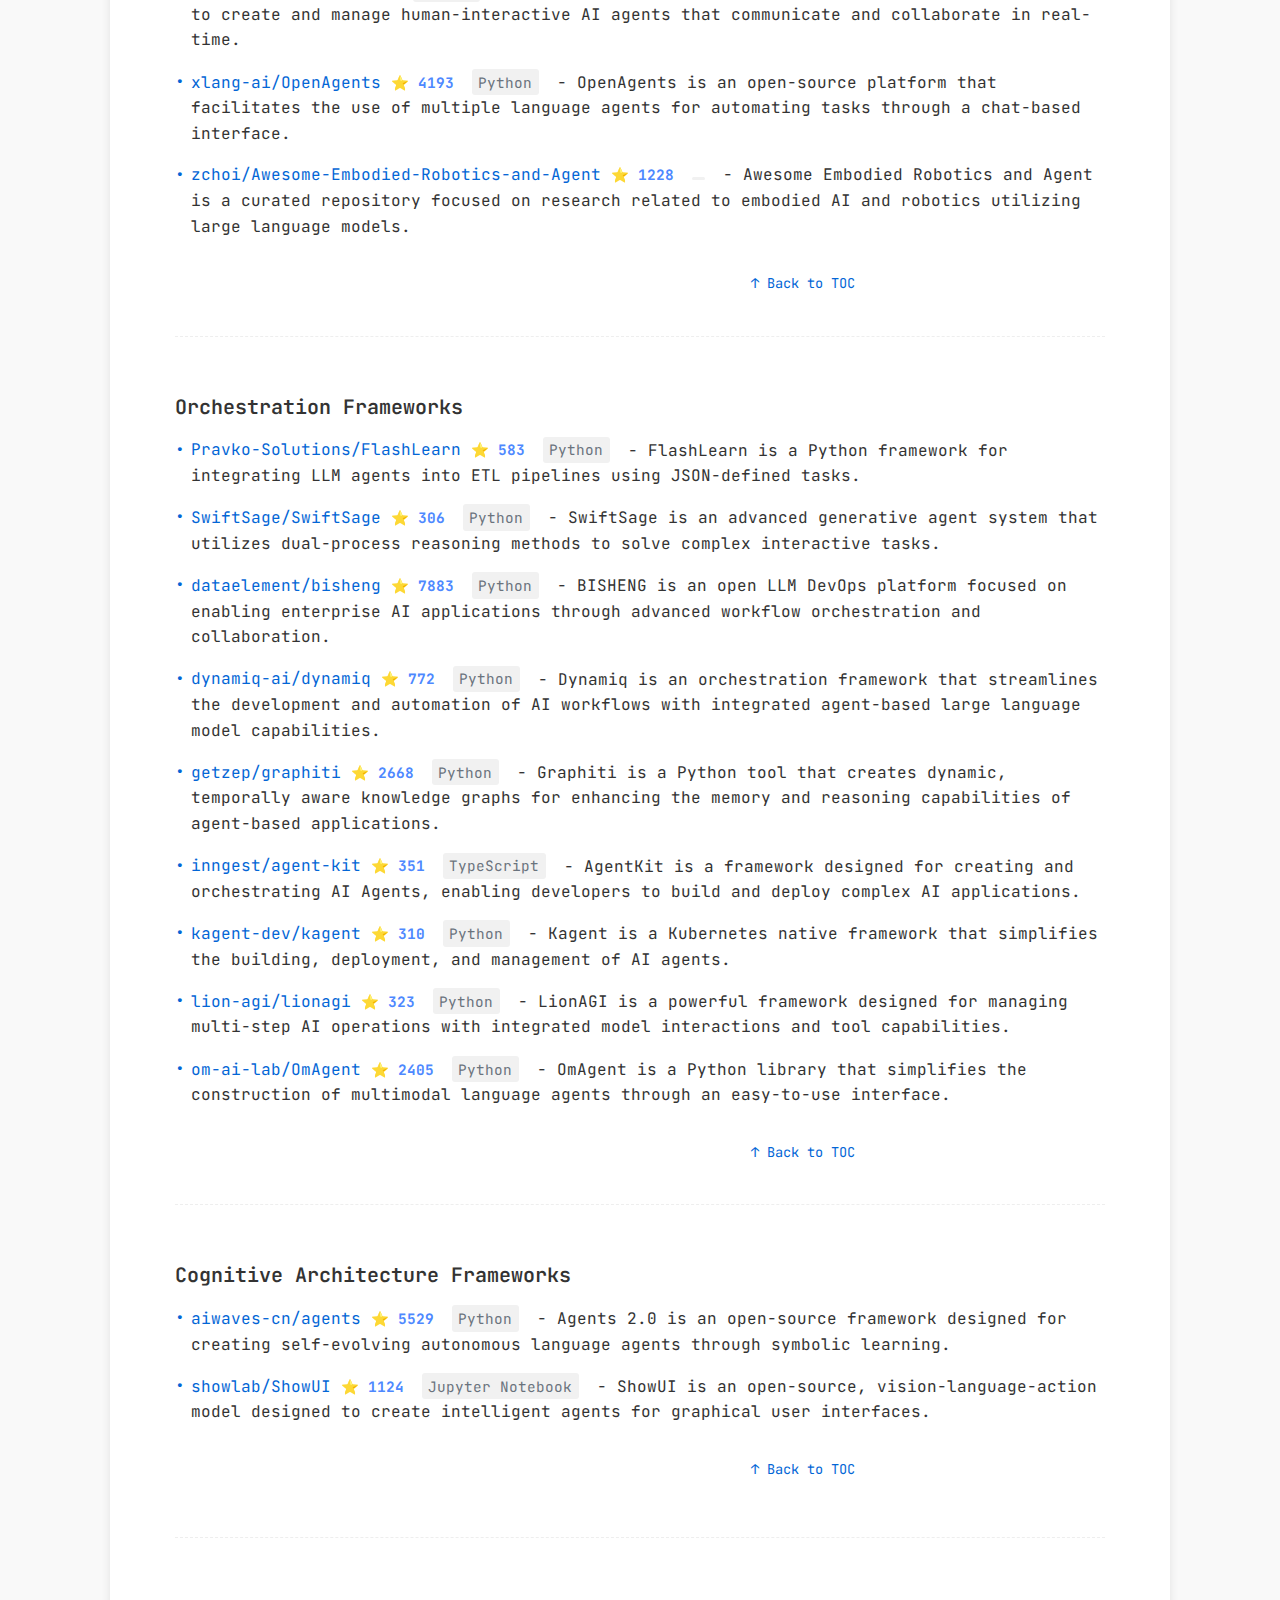
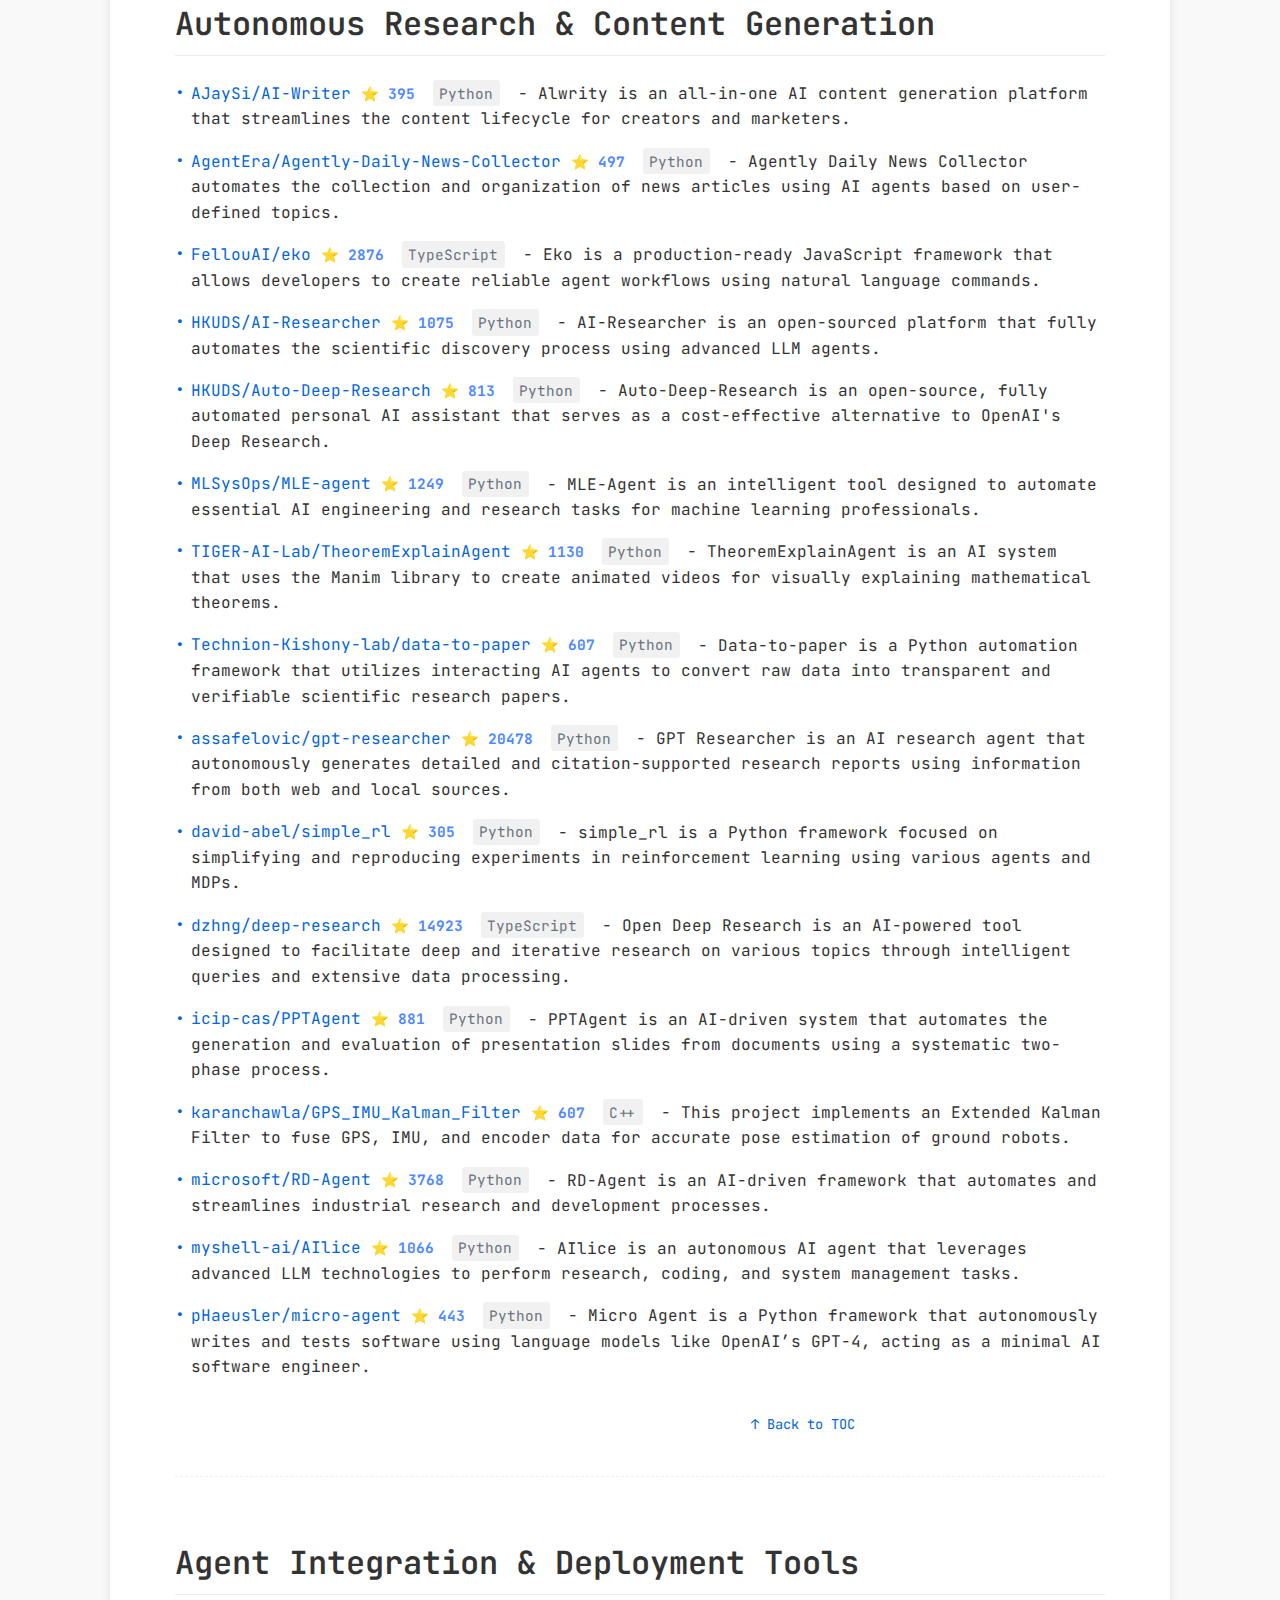
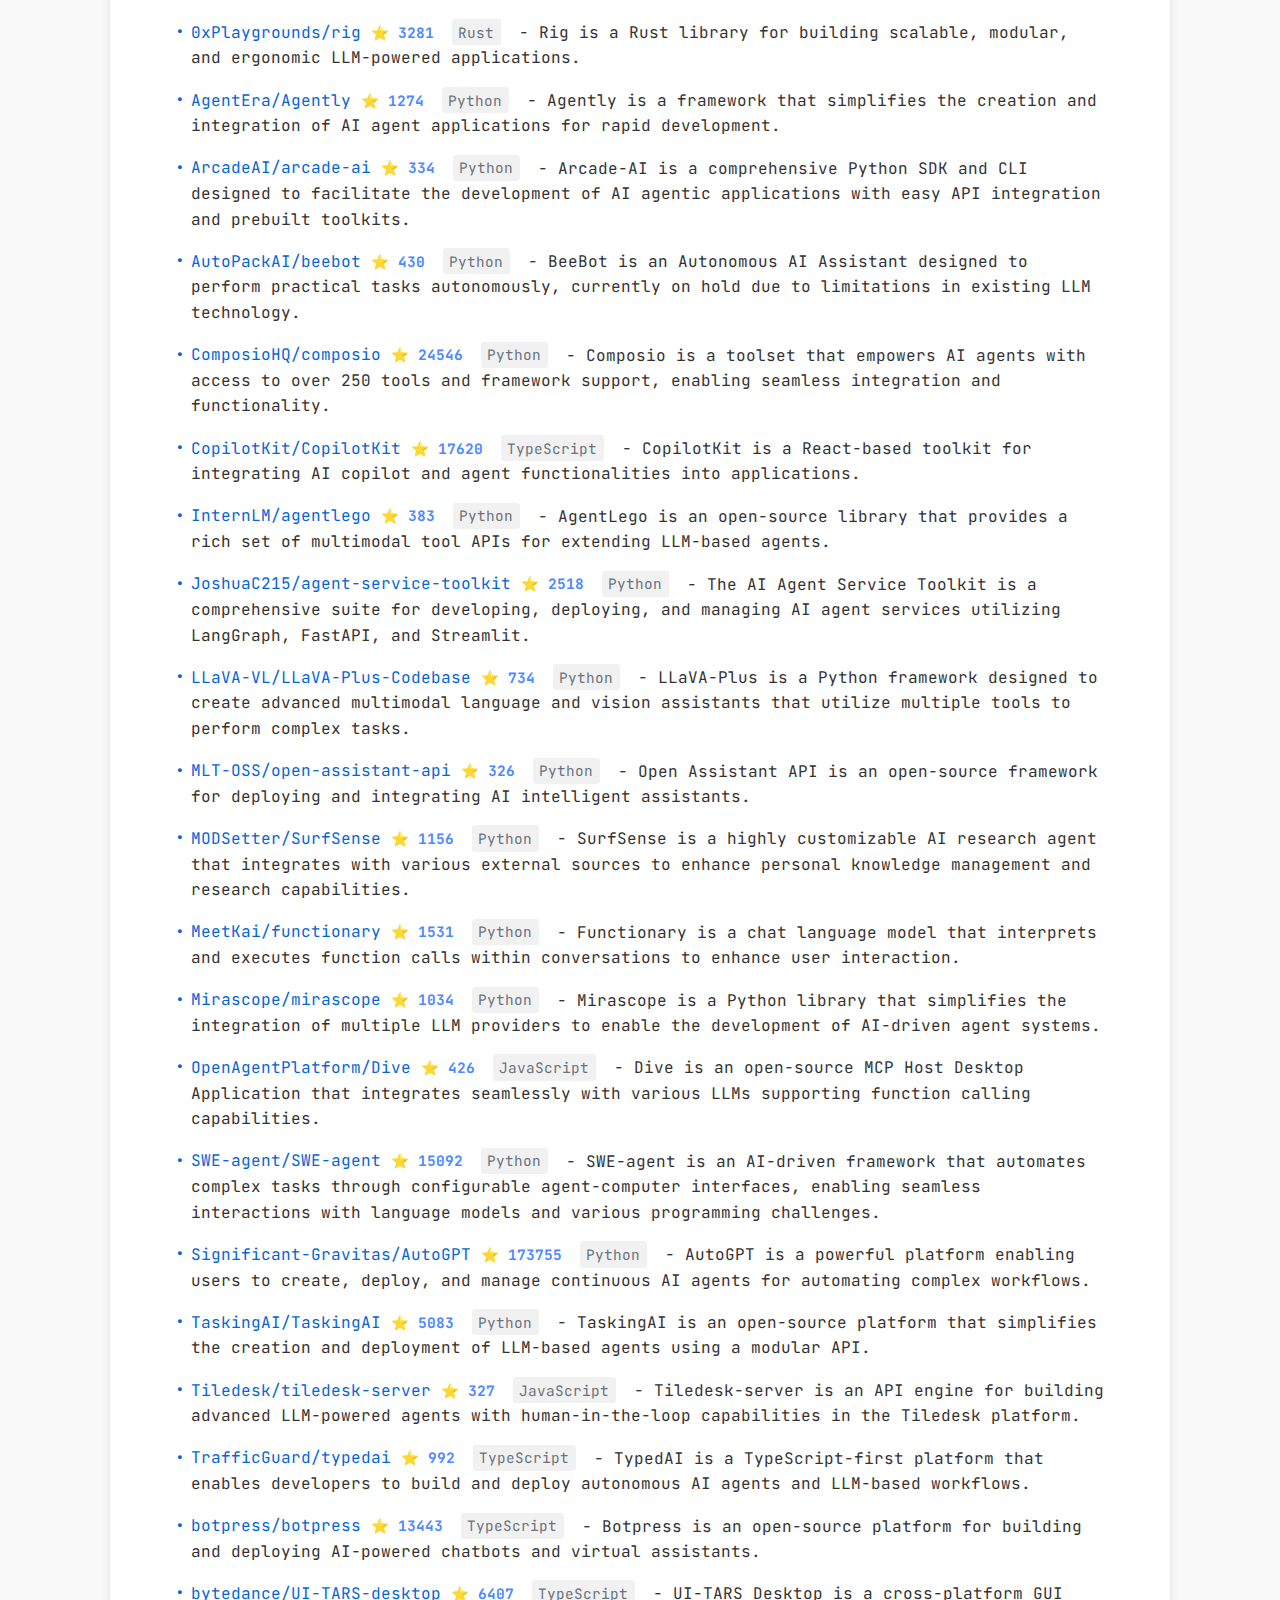
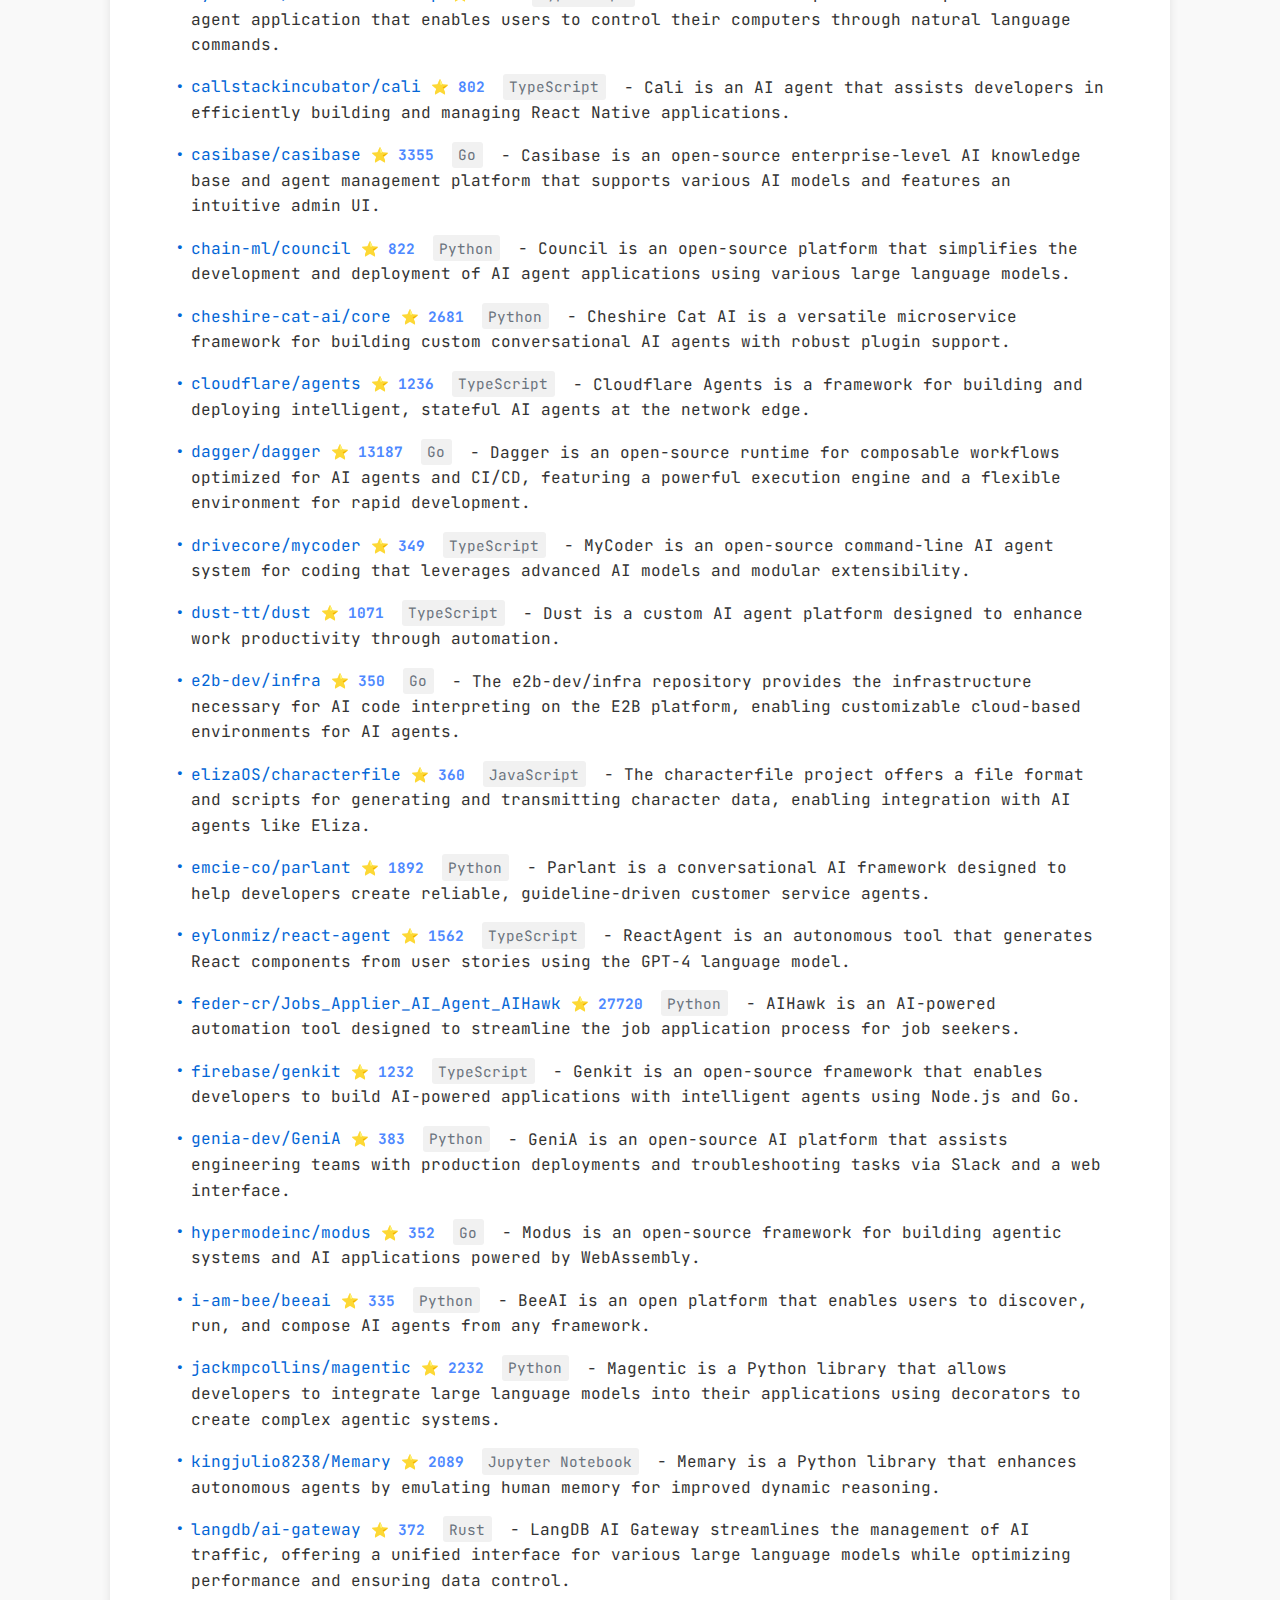
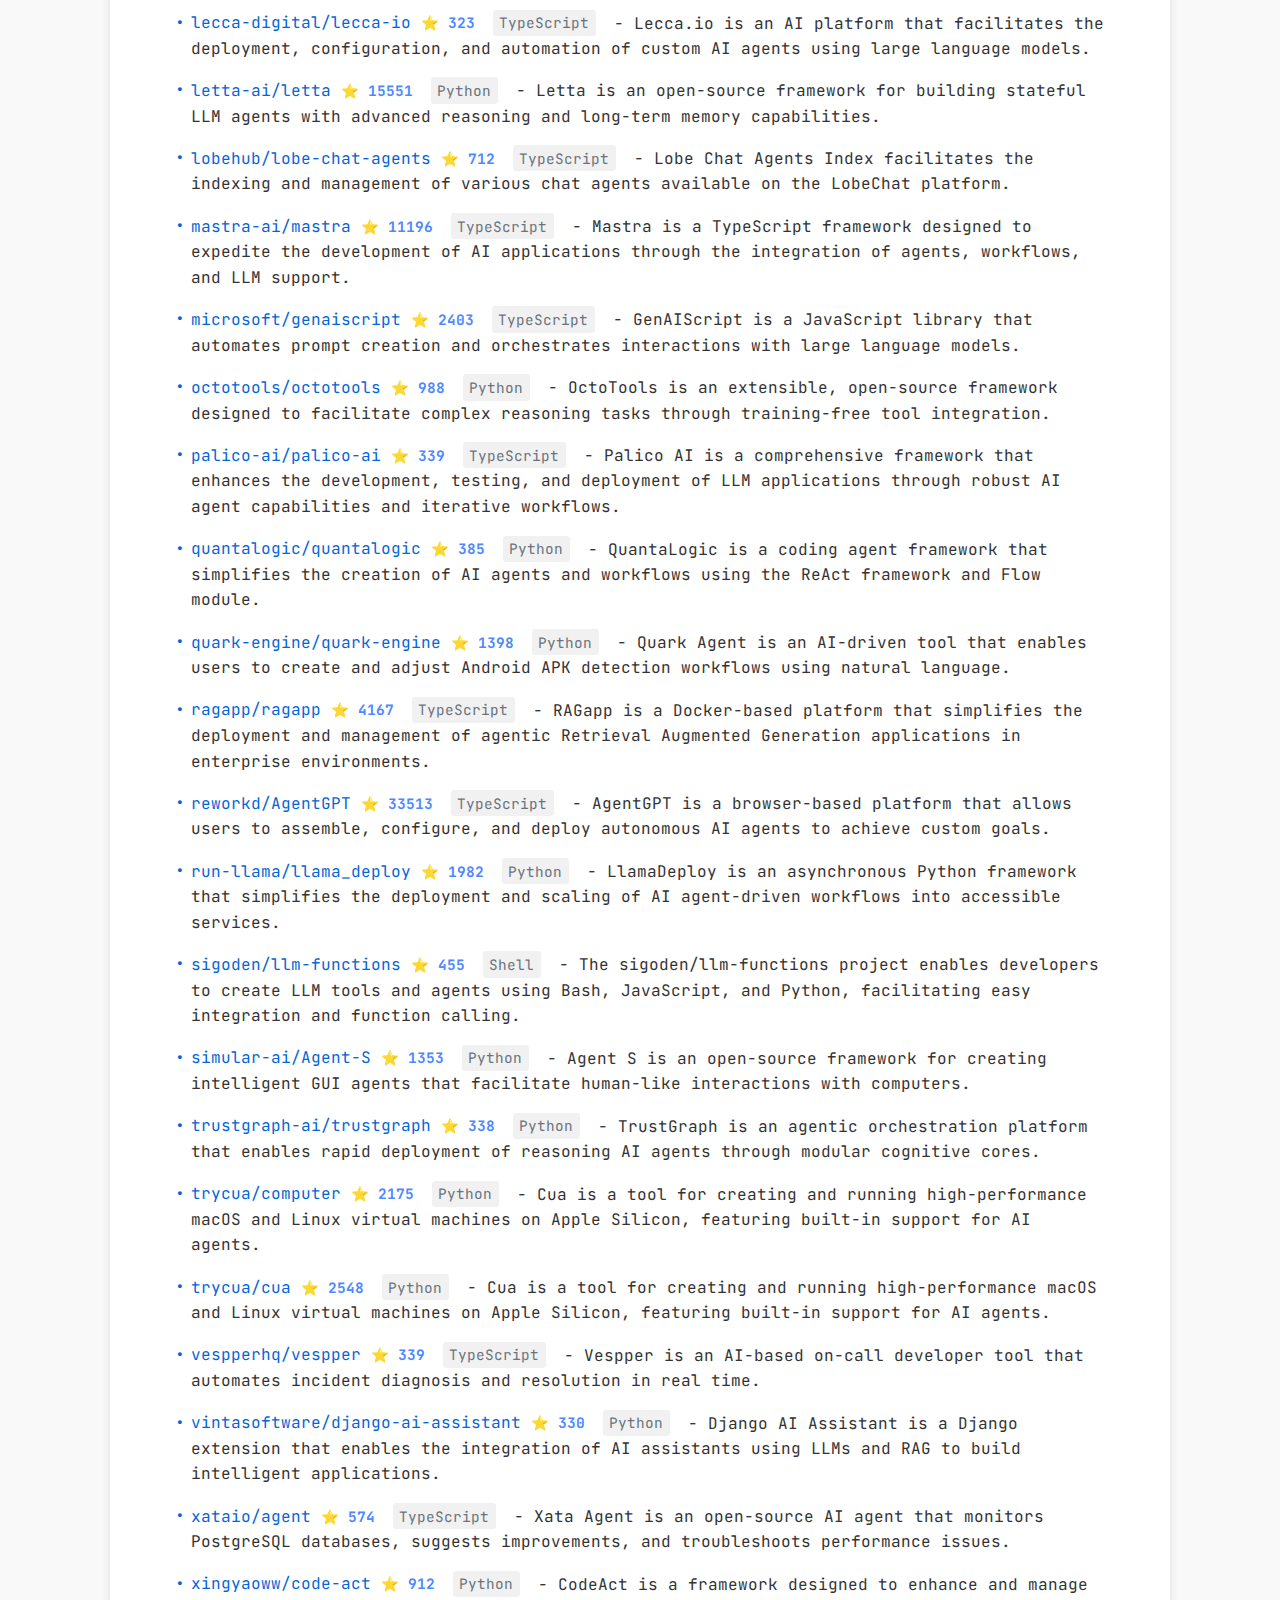
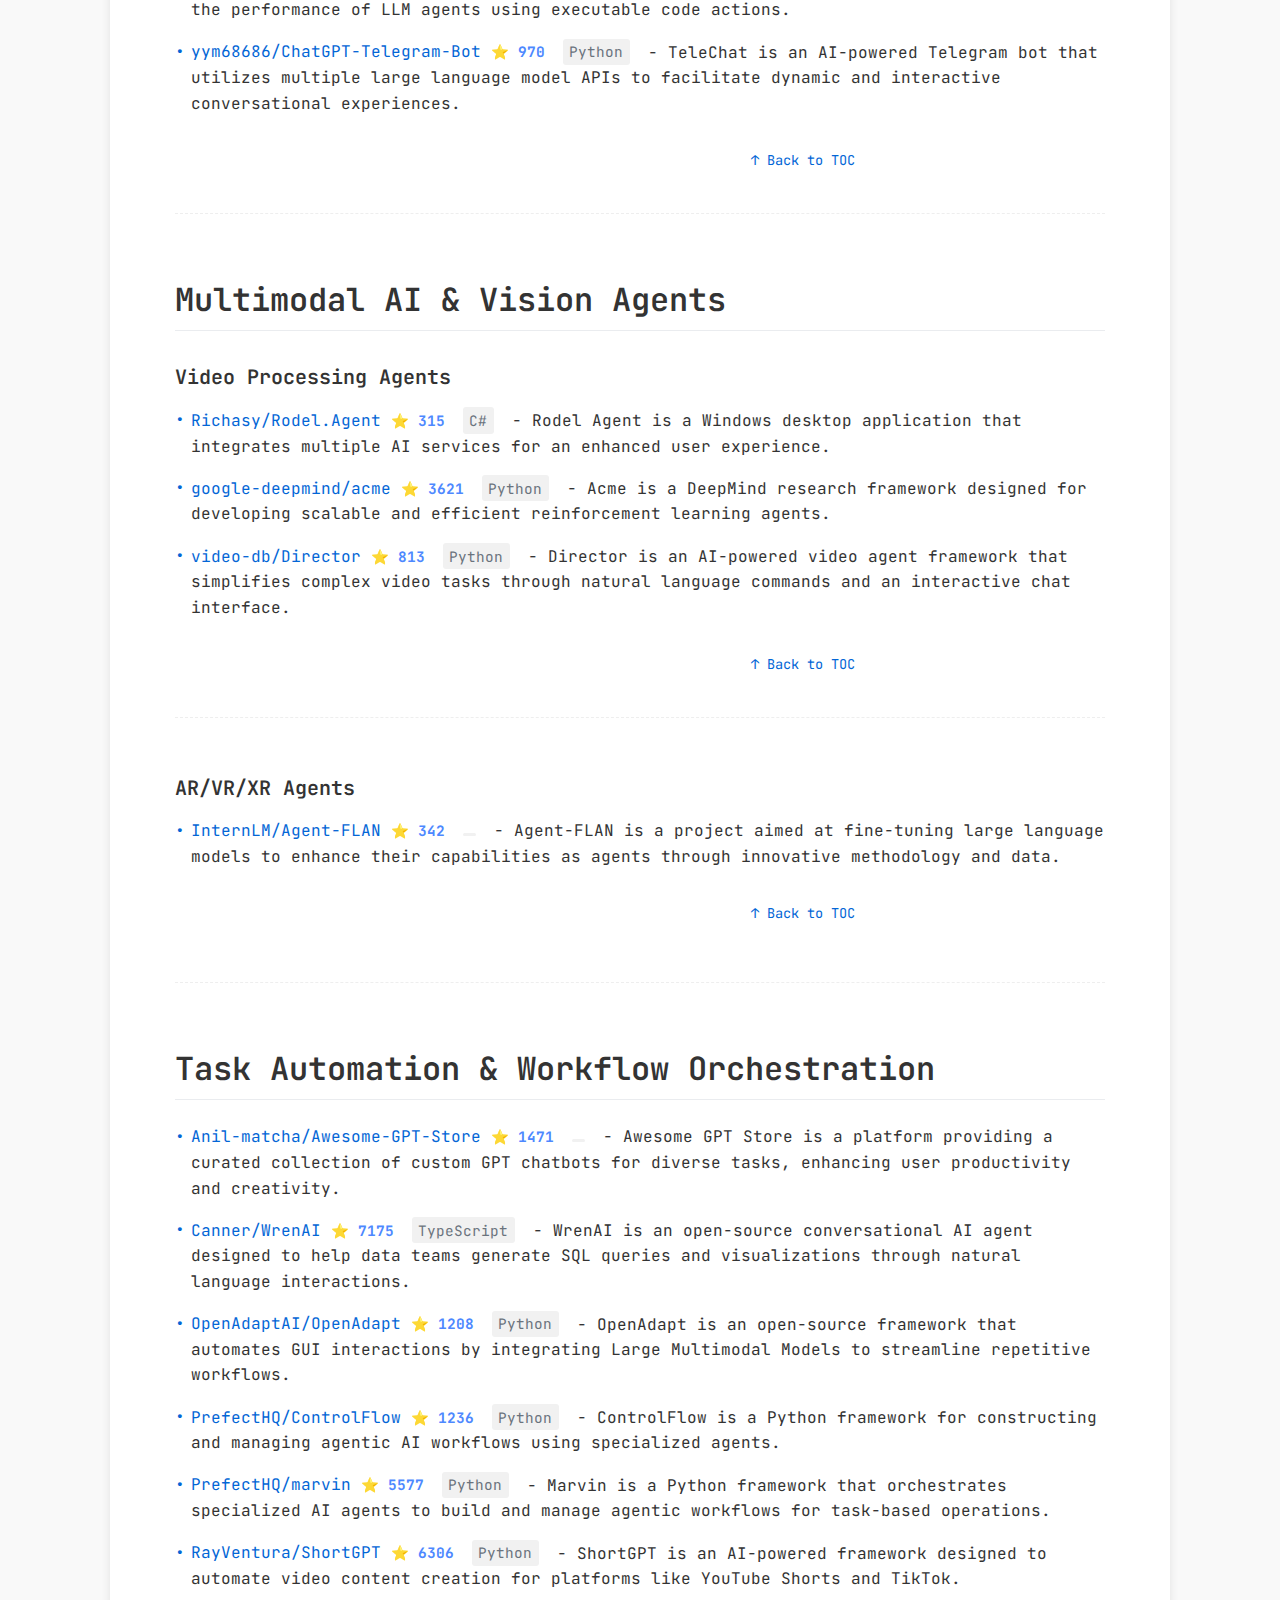
==== commit 0f65a76a: "docs: update table of contents project counts and minor formatting" ====
--- a/index.html
+++ b/index.html
@@ -304,11 +304,11 @@
                     <a href="#ai-agent-frameworks-&-sdks" aria-label="Go to AI Agent Frameworks & SDKs section">AI Agent Frameworks & SDKs</a> 
                     <ul>
                 <li style="margin-left: 15px;">
-                    <a href="#multi-agent-collaboration-systems" aria-label="Go to Multi-Agent Collaboration Systems section">Multi-Agent Collaboration Systems</a> <span aria-label="62 items">(62)</span>
+                    <a href="#multi-agent-collaboration-systems" aria-label="Go to Multi-Agent Collaboration Systems section">Multi-Agent Collaboration Systems</a> <span aria-label="61 items">(61)</span>
                     </li>
             
                 <li style="margin-left: 15px;">
-                    <a href="#orchestration-frameworks" aria-label="Go to Orchestration Frameworks section">Orchestration Frameworks</a> <span aria-label="7 items">(7)</span>
+                    <a href="#orchestration-frameworks" aria-label="Go to Orchestration Frameworks section">Orchestration Frameworks</a> <span aria-label="9 items">(9)</span>
                     </li>
             
                 <li style="margin-left: 15px;">
@@ -317,7 +317,7 @@
             </ul></li>
             
                 <li style="margin-left: 0px;">
-                    <a href="#autonomous-research-&-content-generation" aria-label="Go to Autonomous Research & Content Generation section">Autonomous Research & Content Generation</a> <span aria-label="15 items">(15)</span>
+                    <a href="#autonomous-research-&-content-generation" aria-label="Go to Autonomous Research & Content Generation section">Autonomous Research & Content Generation</a> <span aria-label="16 items">(16)</span>
                     </li>
             
                 <li style="margin-left: 0px;">
@@ -348,7 +348,7 @@
                     </li>
             
                 <li style="margin-left: 15px;">
-                    <a href="#code-generation-&-refactoring" aria-label="Go to Code Generation & Refactoring section">Code Generation & Refactoring</a> <span aria-label="8 items">(8)</span>
+                    <a href="#code-generation-&-refactoring" aria-label="Go to Code Generation & Refactoring section">Code Generation & Refactoring</a> <span aria-label="7 items">(7)</span>
                     </li>
             </ul></li>
             
@@ -372,7 +372,7 @@
                     <a href="#domain-specific-ai-agents" aria-label="Go to Domain-Specific AI Agents section">Domain-Specific AI Agents</a> 
                     <ul>
                 <li style="margin-left: 15px;">
-                    <a href="#medical-&-healthcare" aria-label="Go to Medical & Healthcare section">Medical & Healthcare</a> <span aria-label="1 items">(1)</span>
+                    <a href="#medical-&-healthcare" aria-label="Go to Medical & Healthcare section">Medical & Healthcare</a> <span aria-label="2 items">(2)</span>
                     </li>
             
                 <li style="margin-left: 15px;">
@@ -404,7 +404,7 @@
                     <a href="#web-automation-and-ui-interaction" aria-label="Go to Web Automation and UI Interaction section">Web Automation and UI Interaction</a> 
                     <ul>
                 <li style="margin-left: 15px;">
-                    <a href="#browser-automation" aria-label="Go to Browser Automation section">Browser Automation</a> <span aria-label="12 items">(12)</span>
+                    <a href="#browser-automation" aria-label="Go to Browser Automation section">Browser Automation</a> <span aria-label="11 items">(11)</span>
                     </li>
             
                 <li style="margin-left: 15px;">
@@ -416,7 +416,7 @@
                     <a href="#personal-assistants-&-conversational-agents" aria-label="Go to Personal Assistants & Conversational Agents section">Personal Assistants & Conversational Agents</a> 
                     <ul>
                 <li style="margin-left: 15px;">
-                    <a href="#chatbots" aria-label="Go to Chatbots section">Chatbots</a> <span aria-label="12 items">(12)</span>
+                    <a href="#chatbots" aria-label="Go to Chatbots section">Chatbots</a> <span aria-label="13 items">(13)</span>
                     </li>
             </ul></li>
             
@@ -452,7 +452,7 @@
                     <a href="#educational-and-research-resources" aria-label="Go to Educational and Research Resources section">Educational and Research Resources</a> 
                     <ul>
                 <li style="margin-left: 15px;">
-                    <a href="#courses-and-tutorials" aria-label="Go to Courses and Tutorials section">Courses and Tutorials</a> <span aria-label="12 items">(12)</span>
+                    <a href="#courses-and-tutorials" aria-label="Go to Courses and Tutorials section">Courses and Tutorials</a> <span aria-label="13 items">(13)</span>
                     </li>
             
                 <li style="margin-left: 15px;">
@@ -473,62 +473,62 @@
             <section aria-labelledby="multi-agent-collaboration-systems"><h3 id="multi-agent-collaboration-systems">Multi-Agent Collaboration Systems</h3>
                 <ul aria-label="List of Multi-Agent Collaboration Systems items">
                     <li>
-                        <a href="https://github.com/101dotxyz/GPTeam" aria-label="101dotxyz/GPTeam - 1677 stars, Python" target="_blank" rel="noopener">101dotxyz/GPTeam</a>
-                        <span class="stars" aria-hidden="true">⭐ 1677</span>
+                        <a href="https://github.com/101dotxyz/GPTeam" aria-label="101dotxyz/GPTeam - 1676 stars, Python" target="_blank" rel="noopener">101dotxyz/GPTeam</a>
+                        <span class="stars" aria-hidden="true">⭐ 1676</span>
                         <span class="language" aria-hidden="true">Python</span> -
                         <span>GPTeam is a framework that utilizes GPT-4 to create and simulate collaborative AI agents for improving inter-agent communication and coordination.</span>
                     </li>
                     <li>
-                        <a href="https://github.com/HITsz-TMG/FilmAgent" aria-label="HITsz-TMG/FilmAgent - 923 stars, Python" target="_blank" rel="noopener">HITsz-TMG/FilmAgent</a>
-                        <span class="stars" aria-hidden="true">⭐ 923</span>
+                        <a href="https://github.com/HITsz-TMG/FilmAgent" aria-label="HITsz-TMG/FilmAgent - 930 stars, Python" target="_blank" rel="noopener">HITsz-TMG/FilmAgent</a>
+                        <span class="stars" aria-hidden="true">⭐ 930</span>
                         <span class="language" aria-hidden="true">Python</span> -
                         <span>FilmAgent is a multi-agent framework that automates film production in virtual 3D spaces through AI-driven collaborative workflows.</span>
                     </li>
                     <li>
-                        <a href="https://github.com/HKUDS/GraphAgent" aria-label="HKUDS/GraphAgent - 283 stars, Jupyter Notebook" target="_blank" rel="noopener">HKUDS/GraphAgent</a>
-                        <span class="stars" aria-hidden="true">⭐ 283</span>
+                        <a href="https://github.com/HKUDS/GraphAgent" aria-label="HKUDS/GraphAgent - 286 stars, Jupyter Notebook" target="_blank" rel="noopener">HKUDS/GraphAgent</a>
+                        <span class="stars" aria-hidden="true">⭐ 286</span>
                         <span class="language" aria-hidden="true">Jupyter Notebook</span> -
                         <span>GraphAgent is an automated pipeline that integrates knowledge graph generation with task planning and execution to manage complex semantic dependencies.</span>
                     </li>
                     <li>
-                        <a href="https://github.com/KwaiKEG/KwaiAgents" aria-label="KwaiKEG/KwaiAgents - 1138 stars, Python" target="_blank" rel="noopener">KwaiKEG/KwaiAgents</a>
-                        <span class="stars" aria-hidden="true">⭐ 1138</span>
+                        <a href="https://github.com/KwaiKEG/KwaiAgents" aria-label="KwaiKEG/KwaiAgents - 1140 stars, Python" target="_blank" rel="noopener">KwaiKEG/KwaiAgents</a>
+                        <span class="stars" aria-hidden="true">⭐ 1140</span>
                         <span class="language" aria-hidden="true">Python</span> -
                         <span>KwaiAgents is a generalized information-seeking agent system utilizing Large Language Models (LLMs) to enhance agent capabilities.</span>
                     </li>
                     <li>
-                        <a href="https://github.com/SamurAIGPT/GPT-Agent" aria-label="SamurAIGPT/GPT-Agent - 1178 stars, JavaScript" target="_blank" rel="noopener">SamurAIGPT/GPT-Agent</a>
-                        <span class="stars" aria-hidden="true">⭐ 1178</span>
+                        <a href="https://github.com/SamurAIGPT/GPT-Agent" aria-label="SamurAIGPT/GPT-Agent - 1177 stars, JavaScript" target="_blank" rel="noopener">SamurAIGPT/GPT-Agent</a>
+                        <span class="stars" aria-hidden="true">⭐ 1177</span>
                         <span class="language" aria-hidden="true">JavaScript</span> -
                         <span>Camel AutoGPT is a framework that allows users to configure and deploy autonomous AI agents capable of interacting and collaborating towards shared goals.</span>
                     </li>
                     <li>
-                        <a href="https://github.com/The-Pocket/PocketFlow" aria-label="The-Pocket/PocketFlow - 1082 stars, Jupyter Notebook" target="_blank" rel="noopener">The-Pocket/PocketFlow</a>
-                        <span class="stars" aria-hidden="true">⭐ 1082</span>
+                        <a href="https://github.com/The-Pocket/PocketFlow" aria-label="The-Pocket/PocketFlow - 1275 stars, Jupyter Notebook" target="_blank" rel="noopener">The-Pocket/PocketFlow</a>
+                        <span class="stars" aria-hidden="true">⭐ 1275</span>
                         <span class="language" aria-hidden="true">Jupyter Notebook</span> -
                         <span>PocketFlow is a lightweight Python framework that streamlines the creation of modular applications using LLM agents through a clear graph abstraction.</span>
                     </li>
                     <li>
-                        <a href="https://github.com/Upsonic/Tiger" aria-label="Upsonic/Tiger - 435 stars, Python" target="_blank" rel="noopener">Upsonic/Tiger</a>
-                        <span class="stars" aria-hidden="true">⭐ 435</span>
+                        <a href="https://github.com/Upsonic/Tiger" aria-label="Upsonic/Tiger - 436 stars, Python" target="_blank" rel="noopener">Upsonic/Tiger</a>
+                        <span class="stars" aria-hidden="true">⭐ 436</span>
                         <span class="language" aria-hidden="true">Python</span> -
                         <span>Tiger is an integrated tool ecosystem empowering AI agents to intuitively control computer operations.</span>
                     </li>
                     <li>
-                        <a href="https://github.com/X-PLUG/MobileAgent" aria-label="X-PLUG/MobileAgent - 3887 stars, Python" target="_blank" rel="noopener">X-PLUG/MobileAgent</a>
-                        <span class="stars" aria-hidden="true">⭐ 3887</span>
+                        <a href="https://github.com/X-PLUG/MobileAgent" aria-label="X-PLUG/MobileAgent - 3923 stars, Python" target="_blank" rel="noopener">X-PLUG/MobileAgent</a>
+                        <span class="stars" aria-hidden="true">⭐ 3923</span>
                         <span class="language" aria-hidden="true">Python</span> -
                         <span>Mobile-Agent is a multi-agent driven assistant for mobile devices that enhances automation and operational capabilities through self-evolution.</span>
                     </li>
                     <li>
-                        <a href="https://github.com/agentuniverse-ai/agentUniverse" aria-label="agentuniverse-ai/agentUniverse - 1284 stars, Python" target="_blank" rel="noopener">agentuniverse-ai/agentUniverse</a>
-                        <span class="stars" aria-hidden="true">⭐ 1284</span>
+                        <a href="https://github.com/agentuniverse-ai/agentUniverse" aria-label="agentuniverse-ai/agentUniverse - 1292 stars, Python" target="_blank" rel="noopener">agentuniverse-ai/agentUniverse</a>
+                        <span class="stars" aria-hidden="true">⭐ 1292</span>
                         <span class="language" aria-hidden="true">Python</span> -
                         <span>agentUniverse is a multi-agent framework that enables developers to build collaborative applications using large language models.</span>
                     </li>
                     <li>
-                        <a href="https://github.com/agno-agi/agno" aria-label="agno-agi/agno - 21308 stars, Python" target="_blank" rel="noopener">agno-agi/agno</a>
-                        <span class="stars" aria-hidden="true">⭐ 21308</span>
+                        <a href="https://github.com/agno-agi/agno" aria-label="agno-agi/agno - 21796 stars, Python" target="_blank" rel="noopener">agno-agi/agno</a>
+                        <span class="stars" aria-hidden="true">⭐ 21796</span>
                         <span class="language" aria-hidden="true">Python</span> -
                         <span>Agno is a lightweight Python library designed for building high-performance multimodal AI agents that integrate memory, knowledge, and tools.</span>
                     </li>
@@ -545,62 +545,62 @@
                         <span>agentUniverse is a Python-based multi-agent framework that enables the creation and deployment of collaborative intelligent agents using large language models.</span>
                     </li>
                     <li>
-                        <a href="https://github.com/ashishpatel26/500-AI-Agents-Projects" aria-label="ashishpatel26/500-AI-Agents-Projects - 496 stars, " target="_blank" rel="noopener">ashishpatel26/500-AI-Agents-Projects</a>
-                        <span class="stars" aria-hidden="true">⭐ 496</span>
+                        <a href="https://github.com/ashishpatel26/500-AI-Agents-Projects" aria-label="ashishpatel26/500-AI-Agents-Projects - 506 stars, " target="_blank" rel="noopener">ashishpatel26/500-AI-Agents-Projects</a>
+                        <span class="stars" aria-hidden="true">⭐ 506</span>
                         <span class="language" aria-hidden="true"></span> -
                         <span>This project offers a comprehensive collection of practical AI agent use cases, showcasing transformative applications across various industries.</span>
                     </li>
                     <li>
-                        <a href="https://github.com/awslabs/multi-agent-orchestrator" aria-label="awslabs/multi-agent-orchestrator - 4424 stars, Python" target="_blank" rel="noopener">awslabs/multi-agent-orchestrator</a>
-                        <span class="stars" aria-hidden="true">⭐ 4424</span>
+                        <a href="https://github.com/awslabs/multi-agent-orchestrator" aria-label="awslabs/multi-agent-orchestrator - 4526 stars, Python" target="_blank" rel="noopener">awslabs/multi-agent-orchestrator</a>
+                        <span class="stars" aria-hidden="true">⭐ 4526</span>
                         <span class="language" aria-hidden="true">Python</span> -
                         <span>The Multi-Agent Orchestrator is a flexible open-source framework that manages multiple AI agents for complex, context-aware conversations.</span>
                     </li>
                     <li>
-                        <a href="https://github.com/blob42/Instrukt" aria-label="blob42/Instrukt - 298 stars, Python" target="_blank" rel="noopener">blob42/Instrukt</a>
-                        <span class="stars" aria-hidden="true">⭐ 298</span>
+                        <a href="https://github.com/blob42/Instrukt" aria-label="blob42/Instrukt - 299 stars, Python" target="_blank" rel="noopener">blob42/Instrukt</a>
+                        <span class="stars" aria-hidden="true">⭐ 299</span>
                         <span class="language" aria-hidden="true">Python</span> -
                         <span>Instrukt is a terminal-based integrated environment designed for creating and managing modular AI agents with a focus on security and user empowerment.</span>
                     </li>
                     <li>
-                        <a href="https://github.com/bsorrentino/langgraph4j" aria-label="bsorrentino/langgraph4j - 305 stars, Jupyter Notebook" target="_blank" rel="noopener">bsorrentino/langgraph4j</a>
-                        <span class="stars" aria-hidden="true">⭐ 305</span>
+                        <a href="https://github.com/bsorrentino/langgraph4j" aria-label="bsorrentino/langgraph4j - 315 stars, Jupyter Notebook" target="_blank" rel="noopener">bsorrentino/langgraph4j</a>
+                        <span class="stars" aria-hidden="true">⭐ 315</span>
                         <span class="language" aria-hidden="true">Jupyter Notebook</span> -
                         <span>LangGraph for Java is a library for building stateful, multi-agent applications with large language models using LangChain principles.</span>
                     </li>
                     <li>
-                        <a href="https://github.com/camel-ai/camel" aria-label="camel-ai/camel - 10866 stars, Python" target="_blank" rel="noopener">camel-ai/camel</a>
-                        <span class="stars" aria-hidden="true">⭐ 10866</span>
+                        <a href="https://github.com/camel-ai/camel" aria-label="camel-ai/camel - 11070 stars, Python" target="_blank" rel="noopener">camel-ai/camel</a>
+                        <span class="stars" aria-hidden="true">⭐ 11070</span>
                         <span class="language" aria-hidden="true">Python</span> -
                         <span>CAMEL is an open-source Python framework for developing and managing multi-agent systems, focusing on exploring the scaling laws of agent interactions.</span>
                     </li>
                     <li>
-                        <a href="https://github.com/camel-ai/owl" aria-label="camel-ai/owl - 13105 stars, Python" target="_blank" rel="noopener">camel-ai/owl</a>
-                        <span class="stars" aria-hidden="true">⭐ 13105</span>
+                        <a href="https://github.com/camel-ai/owl" aria-label="camel-ai/owl - 14064 stars, Python" target="_blank" rel="noopener">camel-ai/owl</a>
+                        <span class="stars" aria-hidden="true">⭐ 14064</span>
                         <span class="language" aria-hidden="true">Python</span> -
                         <span>OWL is a cutting-edge framework for multi-agent collaboration that enhances task automation in real-world applications.</span>
                     </li>
                     <li>
-                        <a href="https://github.com/codefuse-ai/CodeFuse-muAgent" aria-label="codefuse-ai/CodeFuse-muAgent - 753 stars, Python" target="_blank" rel="noopener">codefuse-ai/CodeFuse-muAgent</a>
-                        <span class="stars" aria-hidden="true">⭐ 753</span>
+                        <a href="https://github.com/codefuse-ai/CodeFuse-muAgent" aria-label="codefuse-ai/CodeFuse-muAgent - 752 stars, Python" target="_blank" rel="noopener">codefuse-ai/CodeFuse-muAgent</a>
+                        <span class="stars" aria-hidden="true">⭐ 752</span>
                         <span class="language" aria-hidden="true">Python</span> -
                         <span>muAgent is a cutting-edge multi-agent framework that utilizes a Knowledge Graph Engine to manage and orchestrate AI agent interactions.</span>
                     </li>
                     <li>
-                        <a href="https://github.com/crestalnetwork/intentkit" aria-label="crestalnetwork/intentkit - 5244 stars, Python" target="_blank" rel="noopener">crestalnetwork/intentkit</a>
-                        <span class="stars" aria-hidden="true">⭐ 5244</span>
+                        <a href="https://github.com/crestalnetwork/intentkit" aria-label="crestalnetwork/intentkit - 5250 stars, Python" target="_blank" rel="noopener">crestalnetwork/intentkit</a>
+                        <span class="stars" aria-hidden="true">⭐ 5250</span>
                         <span class="language" aria-hidden="true">Python</span> -
                         <span>IntentKit is a powerful framework for creating and managing autonomous AI agents with features that include blockchain integration and social media capabilities.</span>
                     </li>
                     <li>
-                        <a href="https://github.com/crewAIInc/crewAI" aria-label="crewAIInc/crewAI - 28781 stars, Python" target="_blank" rel="noopener">crewAIInc/crewAI</a>
-                        <span class="stars" aria-hidden="true">⭐ 28781</span>
+                        <a href="https://github.com/crewAIInc/crewAI" aria-label="crewAIInc/crewAI - 28968 stars, Python" target="_blank" rel="noopener">crewAIInc/crewAI</a>
+                        <span class="stars" aria-hidden="true">⭐ 28968</span>
                         <span class="language" aria-hidden="true">Python</span> -
                         <span>CrewAI is a powerful Python framework enabling seamless collaboration and orchestration among autonomous AI agents for diverse real-world applications.</span>
                     </li>
                     <li>
-                        <a href="https://github.com/daydreamsai/daydreams" aria-label="daydreamsai/daydreams - 336 stars, TypeScript" target="_blank" rel="noopener">daydreamsai/daydreams</a>
-                        <span class="stars" aria-hidden="true">⭐ 336</span>
+                        <a href="https://github.com/daydreamsai/daydreams" aria-label="daydreamsai/daydreams - 365 stars, TypeScript" target="_blank" rel="noopener">daydreamsai/daydreams</a>
+                        <span class="stars" aria-hidden="true">⭐ 365</span>
                         <span class="language" aria-hidden="true">TypeScript</span> -
                         <span>Daydreams is a cross-chain generative agent framework that enables the execution of tasks across various blockchain networks.</span>
                     </li>
@@ -611,8 +611,8 @@
                         <span>dreadnode/nerve is a no-code tool for creating LLM agents using simple YAML files.</span>
                     </li>
                     <li>
-                        <a href="https://github.com/e2b-dev/open-computer-use" aria-label="e2b-dev/open-computer-use - 933 stars, Python" target="_blank" rel="noopener">e2b-dev/open-computer-use</a>
-                        <span class="stars" aria-hidden="true">⭐ 933</span>
+                        <a href="https://github.com/e2b-dev/open-computer-use" aria-label="e2b-dev/open-computer-use - 949 stars, Python" target="_blank" rel="noopener">e2b-dev/open-computer-use</a>
+                        <span class="stars" aria-hidden="true">⭐ 949</span>
                         <span class="language" aria-hidden="true">Python</span> -
                         <span>Open Computer Use is a secure cloud computing platform that utilizes open-source LLMs and intelligent agents for efficient management and operation.</span>
                     </li>
@@ -623,20 +623,20 @@
                         <span>Eidolon is an open-source SDK and deployment server designed to help developers efficiently build and customize agent-based applications.</span>
                     </li>
                     <li>
-                        <a href="https://github.com/evilsocket/nerve" aria-label="evilsocket/nerve - 872 stars, Rust" target="_blank" rel="noopener">evilsocket/nerve</a>
-                        <span class="stars" aria-hidden="true">⭐ 872</span>
+                        <a href="https://github.com/evilsocket/nerve" aria-label="evilsocket/nerve - 878 stars, Rust" target="_blank" rel="noopener">evilsocket/nerve</a>
+                        <span class="stars" aria-hidden="true">⭐ 878</span>
                         <span class="language" aria-hidden="true">Rust</span> -
                         <span>Nerve is a Rust-based tool that simplifies the creation of LLM agents using easy-to-understand YAML configurations.</span>
                     </li>
                     <li>
-                        <a href="https://github.com/fetchai/uAgents" aria-label="fetchai/uAgents - 1290 stars, Python" target="_blank" rel="noopener">fetchai/uAgents</a>
-                        <span class="stars" aria-hidden="true">⭐ 1290</span>
+                        <a href="https://github.com/fetchai/uAgents" aria-label="fetchai/uAgents - 1295 stars, Python" target="_blank" rel="noopener">fetchai/uAgents</a>
+                        <span class="stars" aria-hidden="true">⭐ 1295</span>
                         <span class="language" aria-hidden="true">Python</span> -
                         <span>uAgents is a Python framework for creating autonomous decentralized AI agents with integrated blockchain functionality.</span>
                     </li>
                     <li>
-                        <a href="https://github.com/geekan/MetaGPT" aria-label="geekan/MetaGPT - 53059 stars, Python" target="_blank" rel="noopener">geekan/MetaGPT</a>
-                        <span class="stars" aria-hidden="true">⭐ 53059</span>
+                        <a href="https://github.com/geekan/MetaGPT" aria-label="geekan/MetaGPT - 53397 stars, Python" target="_blank" rel="noopener">geekan/MetaGPT</a>
+                        <span class="stars" aria-hidden="true">⭐ 53397</span>
                         <span class="language" aria-hidden="true">Python</span> -
                         <span>MetaGPT is a multi-agent framework that utilizes GPT models to collaboratively execute complex software development tasks.</span>
                     </li>
@@ -647,8 +647,8 @@
                         <span>The Bee Agent Framework is an open-source library for building scalable, production-ready multi-agent systems in Python and TypeScript.</span>
                     </li>
                     <li>
-                        <a href="https://github.com/i-am-bee/beeai-framework" aria-label="i-am-bee/beeai-framework - 2092 stars, TypeScript" target="_blank" rel="noopener">i-am-bee/beeai-framework</a>
-                        <span class="stars" aria-hidden="true">⭐ 2092</span>
+                        <a href="https://github.com/i-am-bee/beeai-framework" aria-label="i-am-bee/beeai-framework - 2136 stars, TypeScript" target="_blank" rel="noopener">i-am-bee/beeai-framework</a>
+                        <span class="stars" aria-hidden="true">⭐ 2136</span>
                         <span class="language" aria-hidden="true">TypeScript</span> -
                         <span>BeeAI Framework is an open-source library for creating and deploying production-ready multi-agent systems in Python and TypeScript.</span>
                     </li>
@@ -659,80 +659,74 @@
                         <span>AgentLLM is a proof-of-concept project showcasing browser-native autonomous agents powered by an embedded large language model.</span>
                     </li>
                     <li>
-                        <a href="https://github.com/jbexta/AgentPilot" aria-label="jbexta/AgentPilot - 421 stars, Python" target="_blank" rel="noopener">jbexta/AgentPilot</a>
-                        <span class="stars" aria-hidden="true">⭐ 421</span>
+                        <a href="https://github.com/jbexta/AgentPilot" aria-label="jbexta/AgentPilot - 423 stars, Python" target="_blank" rel="noopener">jbexta/AgentPilot</a>
+                        <span class="stars" aria-hidden="true">⭐ 423</span>
                         <span class="language" aria-hidden="true">Python</span> -
                         <span>AgentPilot is an AI-driven workflow automation platform that facilitates the creation and management of complex multi-agent tasks and chats.</span>
                     </li>
                     <li>
-                        <a href="https://github.com/kaiban-ai/KaibanJS" aria-label="kaiban-ai/KaibanJS - 1051 stars, JavaScript" target="_blank" rel="noopener">kaiban-ai/KaibanJS</a>
-                        <span class="stars" aria-hidden="true">⭐ 1051</span>
+                        <a href="https://github.com/kaiban-ai/KaibanJS" aria-label="kaiban-ai/KaibanJS - 1058 stars, JavaScript" target="_blank" rel="noopener">kaiban-ai/KaibanJS</a>
+                        <span class="stars" aria-hidden="true">⭐ 1058</span>
                         <span class="language" aria-hidden="true">JavaScript</span> -
                         <span>KaibanJS is a JavaScript framework designed to manage multi-agent systems and orchestrate AI tasks using a Kanban-inspired workflow.</span>
                     </li>
                     <li>
-                        <a href="https://github.com/langchain-ai/langgraphjs" aria-label="langchain-ai/langgraphjs - 1193 stars, TypeScript" target="_blank" rel="noopener">langchain-ai/langgraphjs</a>
-                        <span class="stars" aria-hidden="true">⭐ 1193</span>
+                        <a href="https://github.com/langchain-ai/langgraphjs" aria-label="langchain-ai/langgraphjs - 1210 stars, TypeScript" target="_blank" rel="noopener">langchain-ai/langgraphjs</a>
+                        <span class="stars" aria-hidden="true">⭐ 1210</span>
                         <span class="language" aria-hidden="true">TypeScript</span> -
                         <span>LangGraph.js is a JavaScript framework that facilitates the creation and management of multi-agent systems using a graph-based architecture.</span>
                     </li>
                     <li>
-                        <a href="https://github.com/langmanus/langmanus" aria-label="langmanus/langmanus - 1932 stars, Python" target="_blank" rel="noopener">langmanus/langmanus</a>
-                        <span class="stars" aria-hidden="true">⭐ 1932</span>
+                        <a href="https://github.com/langmanus/langmanus" aria-label="langmanus/langmanus - 4576 stars, Python" target="_blank" rel="noopener">langmanus/langmanus</a>
+                        <span class="stars" aria-hidden="true">⭐ 4576</span>
                         <span class="language" aria-hidden="true">Python</span> -
                         <span>LangManus is a community-driven AI automation framework that integrates language models with specialized tools for various tasks.</span>
                     </li>
                     <li>
-                        <a href="https://github.com/langroid/langroid" aria-label="langroid/langroid - 3166 stars, Python" target="_blank" rel="noopener">langroid/langroid</a>
-                        <span class="stars" aria-hidden="true">⭐ 3166</span>
+                        <a href="https://github.com/langroid/langroid" aria-label="langroid/langroid - 3175 stars, Python" target="_blank" rel="noopener">langroid/langroid</a>
+                        <span class="stars" aria-hidden="true">⭐ 3175</span>
                         <span class="language" aria-hidden="true">Python</span> -
                         <span>Langroid is a lightweight Python framework that enables the creation of collaborative multi-agent applications powered by LLMs.</span>
                     </li>
                     <li>
-                        <a href="https://github.com/lastmile-ai/mcp-agent" aria-label="lastmile-ai/mcp-agent - 1523 stars, Python" target="_blank" rel="noopener">lastmile-ai/mcp-agent</a>
-                        <span class="stars" aria-hidden="true">⭐ 1523</span>
+                        <a href="https://github.com/lastmile-ai/mcp-agent" aria-label="lastmile-ai/mcp-agent - 1770 stars, Python" target="_blank" rel="noopener">lastmile-ai/mcp-agent</a>
+                        <span class="stars" aria-hidden="true">⭐ 1770</span>
                         <span class="language" aria-hidden="true">Python</span> -
                         <span>mcp-agent is a lightweight Python framework that facilitates the creation of composable AI agents using the Model Context Protocol.</span>
                     </li>
                     <li>
-                        <a href="https://github.com/ldclabs/anda" aria-label="ldclabs/anda - 292 stars, Rust" target="_blank" rel="noopener">ldclabs/anda</a>
-                        <span class="stars" aria-hidden="true">⭐ 292</span>
+                        <a href="https://github.com/ldclabs/anda" aria-label="ldclabs/anda - 297 stars, Rust" target="_blank" rel="noopener">ldclabs/anda</a>
+                        <span class="stars" aria-hidden="true">⭐ 297</span>
                         <span class="language" aria-hidden="true">Rust</span> -
                         <span>Anda is a Rust-based AI agent framework that integrates ICP blockchain and TEEs for secure and autonomous agent collaboration.</span>
                     </li>
                     <li>
-                        <a href="https://github.com/libraryofcelsus/Aetherius_AI_Assistant" aria-label="libraryofcelsus/Aetherius_AI_Assistant - 285 stars, Python" target="_blank" rel="noopener">libraryofcelsus/Aetherius_AI_Assistant</a>
-                        <span class="stars" aria-hidden="true">⭐ 285</span>
-                        <span class="language" aria-hidden="true">Python</span> -
-                        <span>Aetherius is a locally-operated AI assistant that combines multi-agent capabilities with open source LLMs for a modular and private conversational experience.</span>
-                    </li>
-                    <li>
-                        <a href="https://github.com/matiasmolinas/evolving-agents" aria-label="matiasmolinas/evolving-agents - 384 stars, Python" target="_blank" rel="noopener">matiasmolinas/evolving-agents</a>
-                        <span class="stars" aria-hidden="true">⭐ 384</span>
+                        <a href="https://github.com/matiasmolinas/evolving-agents" aria-label="matiasmolinas/evolving-agents - 390 stars, Python" target="_blank" rel="noopener">matiasmolinas/evolving-agents</a>
+                        <span class="stars" aria-hidden="true">⭐ 390</span>
                         <span class="language" aria-hidden="true">Python</span> -
                         <span>Evolving Agents is a comprehensive framework for orchestrating, evolving, and managing AI agents with intelligent communication capabilities.</span>
                     </li>
                     <li>
-                        <a href="https://github.com/metaskills/experts" aria-label="metaskills/experts - 1040 stars, JavaScript" target="_blank" rel="noopener">metaskills/experts</a>
-                        <span class="stars" aria-hidden="true">⭐ 1040</span>
+                        <a href="https://github.com/metaskills/experts" aria-label="metaskills/experts - 1041 stars, JavaScript" target="_blank" rel="noopener">metaskills/experts</a>
+                        <span class="stars" aria-hidden="true">⭐ 1041</span>
                         <span class="language" aria-hidden="true">JavaScript</span> -
                         <span>Experts.js is a JavaScript library for creating and managing multi-AI agent systems using OpenAI's Assistants API.</span>
                     </li>
                     <li>
-                        <a href="https://github.com/metauto-ai/GPTSwarm" aria-label="metauto-ai/GPTSwarm - 807 stars, Python" target="_blank" rel="noopener">metauto-ai/GPTSwarm</a>
-                        <span class="stars" aria-hidden="true">⭐ 807</span>
+                        <a href="https://github.com/metauto-ai/GPTSwarm" aria-label="metauto-ai/GPTSwarm - 813 stars, Python" target="_blank" rel="noopener">metauto-ai/GPTSwarm</a>
+                        <span class="stars" aria-hidden="true">⭐ 813</span>
                         <span class="language" aria-hidden="true">Python</span> -
                         <span>GPTSwarm is a Python framework for building and optimizing self-organizing graph-based LLM agent swarms.</span>
                     </li>
                     <li>
-                        <a href="https://github.com/microsoft/TaskWeaver" aria-label="microsoft/TaskWeaver - 5605 stars, Python" target="_blank" rel="noopener">microsoft/TaskWeaver</a>
-                        <span class="stars" aria-hidden="true">⭐ 5605</span>
+                        <a href="https://github.com/microsoft/TaskWeaver" aria-label="microsoft/TaskWeaver - 5615 stars, Python" target="_blank" rel="noopener">microsoft/TaskWeaver</a>
+                        <span class="stars" aria-hidden="true">⭐ 5615</span>
                         <span class="language" aria-hidden="true">Python</span> -
                         <span>TaskWeaver is a Python framework that leverages AI agents to efficiently plan and execute complex data analytics tasks.</span>
                     </li>
                     <li>
-                        <a href="https://github.com/microsoft/ToRA" aria-label="microsoft/ToRA - 1048 stars, Python" target="_blank" rel="noopener">microsoft/ToRA</a>
-                        <span class="stars" aria-hidden="true">⭐ 1048</span>
+                        <a href="https://github.com/microsoft/ToRA" aria-label="microsoft/ToRA - 1049 stars, Python" target="_blank" rel="noopener">microsoft/ToRA</a>
+                        <span class="stars" aria-hidden="true">⭐ 1049</span>
                         <span class="language" aria-hidden="true">Python</span> -
                         <span>ToRA is a series of Tool-integrated Reasoning Agents aimed at solving complex mathematical reasoning problems through interaction with computational tools.</span>
                     </li>
@@ -743,26 +737,26 @@
                         <span>MARO is a reinforcement learning platform that offers multi-agent resource optimization solutions for various industrial applications.</span>
                     </li>
                     <li>
-                        <a href="https://github.com/mkturkcan/generative-agents" aria-label="mkturkcan/generative-agents - 957 stars, Jupyter Notebook" target="_blank" rel="noopener">mkturkcan/generative-agents</a>
-                        <span class="stars" aria-hidden="true">⭐ 957</span>
+                        <a href="https://github.com/mkturkcan/generative-agents" aria-label="mkturkcan/generative-agents - 958 stars, Jupyter Notebook" target="_blank" rel="noopener">mkturkcan/generative-agents</a>
+                        <span class="stars" aria-hidden="true">⭐ 958</span>
                         <span class="language" aria-hidden="true">Jupyter Notebook</span> -
                         <span>The 'generative-agents' project provides a low-cost, locally-running implementation of Generative Agents that simulate human behavior in an interactive environment.</span>
                     </li>
                     <li>
-                        <a href="https://github.com/modelscope/agentscope" aria-label="modelscope/agentscope - 6638 stars, Python" target="_blank" rel="noopener">modelscope/agentscope</a>
-                        <span class="stars" aria-hidden="true">⭐ 6638</span>
+                        <a href="https://github.com/modelscope/agentscope" aria-label="modelscope/agentscope - 6695 stars, Python" target="_blank" rel="noopener">modelscope/agentscope</a>
+                        <span class="stars" aria-hidden="true">⭐ 6695</span>
                         <span class="language" aria-hidden="true">Python</span> -
                         <span>AgentScope is a platform that simplifies the development of multi-agent applications powered by large language models.</span>
                     </li>
                     <li>
-                        <a href="https://github.com/modelscope/modelscope-agent" aria-label="modelscope/modelscope-agent - 3023 stars, Python" target="_blank" rel="noopener">modelscope/modelscope-agent</a>
-                        <span class="stars" aria-hidden="true">⭐ 3023</span>
+                        <a href="https://github.com/modelscope/modelscope-agent" aria-label="modelscope/modelscope-agent - 3027 stars, Python" target="_blank" rel="noopener">modelscope/modelscope-agent</a>
+                        <span class="stars" aria-hidden="true">⭐ 3027</span>
                         <span class="language" aria-hidden="true">Python</span> -
                         <span>Modelscope-Agent is a scalable framework that integrates open-source large language models to build customizable agent systems.</span>
                     </li>
                     <li>
-                        <a href="https://github.com/nanobrowser/nanobrowser" aria-label="nanobrowser/nanobrowser - 3735 stars, TypeScript" target="_blank" rel="noopener">nanobrowser/nanobrowser</a>
-                        <span class="stars" aria-hidden="true">⭐ 3735</span>
+                        <a href="https://github.com/nanobrowser/nanobrowser" aria-label="nanobrowser/nanobrowser - 4021 stars, TypeScript" target="_blank" rel="noopener">nanobrowser/nanobrowser</a>
+                        <span class="stars" aria-hidden="true">⭐ 4021</span>
                         <span class="language" aria-hidden="true">TypeScript</span> -
                         <span>Nanobrowser is an open-source Chrome extension for AI-powered web automation that enables users to create and run multi-agent workflows using their own LLM API keys.</span>
                     </li>
@@ -779,8 +773,8 @@
                         <span>INSIGHT is an autonomous AI framework designed to automate medical research tasks through a multi-agent system.</span>
                     </li>
                     <li>
-                        <a href="https://github.com/openai/openai-agents-python" aria-label="openai/openai-agents-python - 6731 stars, Python" target="_blank" rel="noopener">openai/openai-agents-python</a>
-                        <span class="stars" aria-hidden="true">⭐ 6731</span>
+                        <a href="https://github.com/openai/openai-agents-python" aria-label="openai/openai-agents-python - 7072 stars, Python" target="_blank" rel="noopener">openai/openai-agents-python</a>
+                        <span class="stars" aria-hidden="true">⭐ 7072</span>
                         <span class="language" aria-hidden="true">Python</span> -
                         <span>The OpenAI Agents SDK is a powerful framework for building multi-agent workflows using large language models.</span>
                     </li>
@@ -797,50 +791,50 @@
                         <span>Overeasy is a Python library that enables the orchestration of zero-shot vision models through agent-based workflows for tasks such as detection and classification.</span>
                     </li>
                     <li>
-                        <a href="https://github.com/plurai-ai/intellagent" aria-label="plurai-ai/intellagent - 978 stars, Python" target="_blank" rel="noopener">plurai-ai/intellagent</a>
-                        <span class="stars" aria-hidden="true">⭐ 978</span>
+                        <a href="https://github.com/plurai-ai/intellagent" aria-label="plurai-ai/intellagent - 987 stars, Python" target="_blank" rel="noopener">plurai-ai/intellagent</a>
+                        <span class="stars" aria-hidden="true">⭐ 987</span>
                         <span class="language" aria-hidden="true">Python</span> -
                         <span>IntellAgent is a comprehensive multi-agent framework that simulates interactions to diagnose and optimize conversational AI systems.</span>
                     </li>
                     <li>
-                        <a href="https://github.com/raga-ai-hub/RagaAI-Catalyst" aria-label="raga-ai-hub/RagaAI-Catalyst - 15701 stars, Python" target="_blank" rel="noopener">raga-ai-hub/RagaAI-Catalyst</a>
-                        <span class="stars" aria-hidden="true">⭐ 15701</span>
+                        <a href="https://github.com/raga-ai-hub/RagaAI-Catalyst" aria-label="raga-ai-hub/RagaAI-Catalyst - 15710 stars, Python" target="_blank" rel="noopener">raga-ai-hub/RagaAI-Catalyst</a>
+                        <span class="stars" aria-hidden="true">⭐ 15710</span>
                         <span class="language" aria-hidden="true">Python</span> -
                         <span>RagaAI Catalyst is a robust Python SDK designed for efficient management and optimization of large language model projects with advanced features for tracing and evaluation.</span>
                     </li>
                     <li>
-                        <a href="https://github.com/rivet-gg/actor-core" aria-label="rivet-gg/actor-core - 484 stars, TypeScript" target="_blank" rel="noopener">rivet-gg/actor-core</a>
-                        <span class="stars" aria-hidden="true">⭐ 484</span>
+                        <a href="https://github.com/rivet-gg/actor-core" aria-label="rivet-gg/actor-core - 520 stars, TypeScript" target="_blank" rel="noopener">rivet-gg/actor-core</a>
+                        <span class="stars" aria-hidden="true">⭐ 520</span>
                         <span class="language" aria-hidden="true">TypeScript</span> -
                         <span>ActorCore is a serverless framework for building scalable AI agent backends and real-time applications.</span>
                     </li>
                     <li>
-                        <a href="https://github.com/starpig1129/DATAGEN" aria-label="starpig1129/DATAGEN - 1224 stars, Python" target="_blank" rel="noopener">starpig1129/DATAGEN</a>
-                        <span class="stars" aria-hidden="true">⭐ 1224</span>
+                        <a href="https://github.com/starpig1129/DATAGEN" aria-label="starpig1129/DATAGEN - 1230 stars, Python" target="_blank" rel="noopener">starpig1129/DATAGEN</a>
+                        <span class="stars" aria-hidden="true">⭐ 1230</span>
                         <span class="language" aria-hidden="true">Python</span> -
                         <span>DATAGEN is an AI-powered multi-agent platform that automates data analysis, hypothesis generation, visualization, and report writing.</span>
                     </li>
                     <li>
-                        <a href="https://github.com/vircadia/vircadia-native-core" aria-label="vircadia/vircadia-native-core - 535 stars, C++" target="_blank" rel="noopener">vircadia/vircadia-native-core</a>
-                        <span class="stars" aria-hidden="true">⭐ 535</span>
+                        <a href="https://github.com/vircadia/vircadia-native-core" aria-label="vircadia/vircadia-native-core - 537 stars, C++" target="_blank" rel="noopener">vircadia/vircadia-native-core</a>
+                        <span class="stars" aria-hidden="true">⭐ 537</span>
                         <span class="language" aria-hidden="true">C++</span> -
                         <span>Vircadia is an open-source metaverse ecosystem that supports immersive virtual worlds populated by human users and AI agents.</span>
                     </li>
                     <li>
-                        <a href="https://github.com/wjayesh/mahilo" aria-label="wjayesh/mahilo - 334 stars, Python" target="_blank" rel="noopener">wjayesh/mahilo</a>
-                        <span class="stars" aria-hidden="true">⭐ 334</span>
+                        <a href="https://github.com/wjayesh/mahilo" aria-label="wjayesh/mahilo - 339 stars, Python" target="_blank" rel="noopener">wjayesh/mahilo</a>
+                        <span class="stars" aria-hidden="true">⭐ 339</span>
                         <span class="language" aria-hidden="true">Python</span> -
                         <span>Mahilo is a multi-agent framework that enables developers to create and manage human-interactive AI agents that communicate and collaborate in real-time.</span>
                     </li>
                     <li>
-                        <a href="https://github.com/xlang-ai/OpenAgents" aria-label="xlang-ai/OpenAgents - 4185 stars, Python" target="_blank" rel="noopener">xlang-ai/OpenAgents</a>
-                        <span class="stars" aria-hidden="true">⭐ 4185</span>
+                        <a href="https://github.com/xlang-ai/OpenAgents" aria-label="xlang-ai/OpenAgents - 4193 stars, Python" target="_blank" rel="noopener">xlang-ai/OpenAgents</a>
+                        <span class="stars" aria-hidden="true">⭐ 4193</span>
                         <span class="language" aria-hidden="true">Python</span> -
                         <span>OpenAgents is an open-source platform that facilitates the use of multiple language agents for automating tasks through a chat-based interface.</span>
                     </li>
                     <li>
-                        <a href="https://github.com/zchoi/Awesome-Embodied-Robotics-and-Agent" aria-label="zchoi/Awesome-Embodied-Robotics-and-Agent - 1212 stars, " target="_blank" rel="noopener">zchoi/Awesome-Embodied-Robotics-and-Agent</a>
-                        <span class="stars" aria-hidden="true">⭐ 1212</span>
+                        <a href="https://github.com/zchoi/Awesome-Embodied-Robotics-and-Agent" aria-label="zchoi/Awesome-Embodied-Robotics-and-Agent - 1228 stars, " target="_blank" rel="noopener">zchoi/Awesome-Embodied-Robotics-and-Agent</a>
+                        <span class="stars" aria-hidden="true">⭐ 1228</span>
                         <span class="language" aria-hidden="true"></span> -
                         <span>Awesome Embodied Robotics and Agent is a curated repository focused on research related to embodied AI and robotics utilizing large language models.</span>
                     </li>
@@ -851,8 +845,8 @@
             <section aria-labelledby="orchestration-frameworks"><h3 id="orchestration-frameworks">Orchestration Frameworks</h3>
                 <ul aria-label="List of Orchestration Frameworks items">
                     <li>
-                        <a href="https://github.com/Pravko-Solutions/FlashLearn" aria-label="Pravko-Solutions/FlashLearn - 582 stars, Python" target="_blank" rel="noopener">Pravko-Solutions/FlashLearn</a>
-                        <span class="stars" aria-hidden="true">⭐ 582</span>
+                        <a href="https://github.com/Pravko-Solutions/FlashLearn" aria-label="Pravko-Solutions/FlashLearn - 583 stars, Python" target="_blank" rel="noopener">Pravko-Solutions/FlashLearn</a>
+                        <span class="stars" aria-hidden="true">⭐ 583</span>
                         <span class="language" aria-hidden="true">Python</span> -
                         <span>FlashLearn is a Python framework for integrating LLM agents into ETL pipelines using JSON-defined tasks.</span>
                     </li>
@@ -863,8 +857,8 @@
                         <span>SwiftSage is an advanced generative agent system that utilizes dual-process reasoning methods to solve complex interactive tasks.</span>
                     </li>
                     <li>
-                        <a href="https://github.com/dataelement/bisheng" aria-label="dataelement/bisheng - 7862 stars, Python" target="_blank" rel="noopener">dataelement/bisheng</a>
-                        <span class="stars" aria-hidden="true">⭐ 7862</span>
+                        <a href="https://github.com/dataelement/bisheng" aria-label="dataelement/bisheng - 7883 stars, Python" target="_blank" rel="noopener">dataelement/bisheng</a>
+                        <span class="stars" aria-hidden="true">⭐ 7883</span>
                         <span class="language" aria-hidden="true">Python</span> -
                         <span>BISHENG is an open LLM DevOps platform focused on enabling enterprise AI applications through advanced workflow orchestration and collaboration.</span>
                     </li>
@@ -875,10 +869,22 @@
                         <span>Dynamiq is an orchestration framework that streamlines the development and automation of AI workflows with integrated agent-based large language model capabilities.</span>
                     </li>
                     <li>
-                        <a href="https://github.com/getzep/graphiti" aria-label="getzep/graphiti - 2474 stars, Python" target="_blank" rel="noopener">getzep/graphiti</a>
-                        <span class="stars" aria-hidden="true">⭐ 2474</span>
+                        <a href="https://github.com/getzep/graphiti" aria-label="getzep/graphiti - 2668 stars, Python" target="_blank" rel="noopener">getzep/graphiti</a>
+                        <span class="stars" aria-hidden="true">⭐ 2668</span>
                         <span class="language" aria-hidden="true">Python</span> -
                         <span>Graphiti is a Python tool that creates dynamic, temporally aware knowledge graphs for enhancing the memory and reasoning capabilities of agent-based applications.</span>
+                    </li>
+                    <li>
+                        <a href="https://github.com/inngest/agent-kit" aria-label="inngest/agent-kit - 351 stars, TypeScript" target="_blank" rel="noopener">inngest/agent-kit</a>
+                        <span class="stars" aria-hidden="true">⭐ 351</span>
+                        <span class="language" aria-hidden="true">TypeScript</span> -
+                        <span>AgentKit is a framework designed for creating and orchestrating AI Agents, enabling developers to build and deploy complex AI applications.</span>
+                    </li>
+                    <li>
+                        <a href="https://github.com/kagent-dev/kagent" aria-label="kagent-dev/kagent - 310 stars, Python" target="_blank" rel="noopener">kagent-dev/kagent</a>
+                        <span class="stars" aria-hidden="true">⭐ 310</span>
+                        <span class="language" aria-hidden="true">Python</span> -
+                        <span>Kagent is a Kubernetes native framework that simplifies the building, deployment, and management of AI agents.</span>
                     </li>
                     <li>
                         <a href="https://github.com/lion-agi/lionagi" aria-label="lion-agi/lionagi - 323 stars, Python" target="_blank" rel="noopener">lion-agi/lionagi</a>
@@ -887,8 +893,8 @@
                         <span>LionAGI is a powerful framework designed for managing multi-step AI operations with integrated model interactions and tool capabilities.</span>
                     </li>
                     <li>
-                        <a href="https://github.com/om-ai-lab/OmAgent" aria-label="om-ai-lab/OmAgent - 2342 stars, Python" target="_blank" rel="noopener">om-ai-lab/OmAgent</a>
-                        <span class="stars" aria-hidden="true">⭐ 2342</span>
+                        <a href="https://github.com/om-ai-lab/OmAgent" aria-label="om-ai-lab/OmAgent - 2405 stars, Python" target="_blank" rel="noopener">om-ai-lab/OmAgent</a>
+                        <span class="stars" aria-hidden="true">⭐ 2405</span>
                         <span class="language" aria-hidden="true">Python</span> -
                         <span>OmAgent is a Python library that simplifies the construction of multimodal language agents through an easy-to-use interface.</span>
                     </li>
@@ -899,14 +905,14 @@
             <section aria-labelledby="cognitive-architecture-frameworks"><h3 id="cognitive-architecture-frameworks">Cognitive Architecture Frameworks</h3>
                 <ul aria-label="List of Cognitive Architecture Frameworks items">
                     <li>
-                        <a href="https://github.com/aiwaves-cn/agents" aria-label="aiwaves-cn/agents - 5526 stars, Python" target="_blank" rel="noopener">aiwaves-cn/agents</a>
-                        <span class="stars" aria-hidden="true">⭐ 5526</span>
+                        <a href="https://github.com/aiwaves-cn/agents" aria-label="aiwaves-cn/agents - 5529 stars, Python" target="_blank" rel="noopener">aiwaves-cn/agents</a>
+                        <span class="stars" aria-hidden="true">⭐ 5529</span>
                         <span class="language" aria-hidden="true">Python</span> -
                         <span>Agents 2.0 is an open-source framework designed for creating self-evolving autonomous language agents through symbolic learning.</span>
                     </li>
                     <li>
-                        <a href="https://github.com/showlab/ShowUI" aria-label="showlab/ShowUI - 1113 stars, Jupyter Notebook" target="_blank" rel="noopener">showlab/ShowUI</a>
-                        <span class="stars" aria-hidden="true">⭐ 1113</span>
+                        <a href="https://github.com/showlab/ShowUI" aria-label="showlab/ShowUI - 1124 stars, Jupyter Notebook" target="_blank" rel="noopener">showlab/ShowUI</a>
+                        <span class="stars" aria-hidden="true">⭐ 1124</span>
                         <span class="language" aria-hidden="true">Jupyter Notebook</span> -
                         <span>ShowUI is an open-source, vision-language-action model designed to create intelligent agents for graphical user interfaces.</span>
                     </li>
@@ -918,68 +924,74 @@
             <section aria-labelledby="autonomous-research-&-content-generation"><h2 id="autonomous-research-&-content-generation">Autonomous Research & Content Generation</h2>
                 <ul aria-label="List of Autonomous Research & Content Generation items">
                     <li>
-                        <a href="https://github.com/AgentEra/Agently-Daily-News-Collector" aria-label="AgentEra/Agently-Daily-News-Collector - 495 stars, Python" target="_blank" rel="noopener">AgentEra/Agently-Daily-News-Collector</a>
-                        <span class="stars" aria-hidden="true">⭐ 495</span>
+                        <a href="https://github.com/AJaySi/AI-Writer" aria-label="AJaySi/AI-Writer - 395 stars, Python" target="_blank" rel="noopener">AJaySi/AI-Writer</a>
+                        <span class="stars" aria-hidden="true">⭐ 395</span>
+                        <span class="language" aria-hidden="true">Python</span> -
+                        <span>Alwrity is an all-in-one AI content generation platform that streamlines the content lifecycle for creators and marketers.</span>
+                    </li>
+                    <li>
+                        <a href="https://github.com/AgentEra/Agently-Daily-News-Collector" aria-label="AgentEra/Agently-Daily-News-Collector - 497 stars, Python" target="_blank" rel="noopener">AgentEra/Agently-Daily-News-Collector</a>
+                        <span class="stars" aria-hidden="true">⭐ 497</span>
                         <span class="language" aria-hidden="true">Python</span> -
                         <span>Agently Daily News Collector automates the collection and organization of news articles using AI agents based on user-defined topics.</span>
                     </li>
                     <li>
-                        <a href="https://github.com/FellouAI/eko" aria-label="FellouAI/eko - 2835 stars, TypeScript" target="_blank" rel="noopener">FellouAI/eko</a>
-                        <span class="stars" aria-hidden="true">⭐ 2835</span>
+                        <a href="https://github.com/FellouAI/eko" aria-label="FellouAI/eko - 2876 stars, TypeScript" target="_blank" rel="noopener">FellouAI/eko</a>
+                        <span class="stars" aria-hidden="true">⭐ 2876</span>
                         <span class="language" aria-hidden="true">TypeScript</span> -
                         <span>Eko is a production-ready JavaScript framework that allows developers to create reliable agent workflows using natural language commands.</span>
                     </li>
                     <li>
-                        <a href="https://github.com/HKUDS/AI-Researcher" aria-label="HKUDS/AI-Researcher - 1006 stars, Python" target="_blank" rel="noopener">HKUDS/AI-Researcher</a>
-                        <span class="stars" aria-hidden="true">⭐ 1006</span>
+                        <a href="https://github.com/HKUDS/AI-Researcher" aria-label="HKUDS/AI-Researcher - 1075 stars, Python" target="_blank" rel="noopener">HKUDS/AI-Researcher</a>
+                        <span class="stars" aria-hidden="true">⭐ 1075</span>
                         <span class="language" aria-hidden="true">Python</span> -
                         <span>AI-Researcher is an open-sourced platform that fully automates the scientific discovery process using advanced LLM agents.</span>
                     </li>
                     <li>
-                        <a href="https://github.com/HKUDS/Auto-Deep-Research" aria-label="HKUDS/Auto-Deep-Research - 792 stars, Python" target="_blank" rel="noopener">HKUDS/Auto-Deep-Research</a>
-                        <span class="stars" aria-hidden="true">⭐ 792</span>
+                        <a href="https://github.com/HKUDS/Auto-Deep-Research" aria-label="HKUDS/Auto-Deep-Research - 813 stars, Python" target="_blank" rel="noopener">HKUDS/Auto-Deep-Research</a>
+                        <span class="stars" aria-hidden="true">⭐ 813</span>
                         <span class="language" aria-hidden="true">Python</span> -
                         <span>Auto-Deep-Research is an open-source, fully automated personal AI assistant that serves as a cost-effective alternative to OpenAI's Deep Research.</span>
                     </li>
                     <li>
-                        <a href="https://github.com/MLSysOps/MLE-agent" aria-label="MLSysOps/MLE-agent - 1246 stars, Python" target="_blank" rel="noopener">MLSysOps/MLE-agent</a>
-                        <span class="stars" aria-hidden="true">⭐ 1246</span>
+                        <a href="https://github.com/MLSysOps/MLE-agent" aria-label="MLSysOps/MLE-agent - 1249 stars, Python" target="_blank" rel="noopener">MLSysOps/MLE-agent</a>
+                        <span class="stars" aria-hidden="true">⭐ 1249</span>
                         <span class="language" aria-hidden="true">Python</span> -
                         <span>MLE-Agent is an intelligent tool designed to automate essential AI engineering and research tasks for machine learning professionals.</span>
                     </li>
                     <li>
-                        <a href="https://github.com/TIGER-AI-Lab/TheoremExplainAgent" aria-label="TIGER-AI-Lab/TheoremExplainAgent - 1111 stars, Python" target="_blank" rel="noopener">TIGER-AI-Lab/TheoremExplainAgent</a>
-                        <span class="stars" aria-hidden="true">⭐ 1111</span>
+                        <a href="https://github.com/TIGER-AI-Lab/TheoremExplainAgent" aria-label="TIGER-AI-Lab/TheoremExplainAgent - 1130 stars, Python" target="_blank" rel="noopener">TIGER-AI-Lab/TheoremExplainAgent</a>
+                        <span class="stars" aria-hidden="true">⭐ 1130</span>
                         <span class="language" aria-hidden="true">Python</span> -
                         <span>TheoremExplainAgent is an AI system that uses the Manim library to create animated videos for visually explaining mathematical theorems.</span>
                     </li>
                     <li>
-                        <a href="https://github.com/Technion-Kishony-lab/data-to-paper" aria-label="Technion-Kishony-lab/data-to-paper - 603 stars, Python" target="_blank" rel="noopener">Technion-Kishony-lab/data-to-paper</a>
-                        <span class="stars" aria-hidden="true">⭐ 603</span>
+                        <a href="https://github.com/Technion-Kishony-lab/data-to-paper" aria-label="Technion-Kishony-lab/data-to-paper - 607 stars, Python" target="_blank" rel="noopener">Technion-Kishony-lab/data-to-paper</a>
+                        <span class="stars" aria-hidden="true">⭐ 607</span>
                         <span class="language" aria-hidden="true">Python</span> -
                         <span>Data-to-paper is a Python automation framework that utilizes interacting AI agents to convert raw data into transparent and verifiable scientific research papers.</span>
                     </li>
                     <li>
-                        <a href="https://github.com/assafelovic/gpt-researcher" aria-label="assafelovic/gpt-researcher - 20390 stars, Python" target="_blank" rel="noopener">assafelovic/gpt-researcher</a>
-                        <span class="stars" aria-hidden="true">⭐ 20390</span>
+                        <a href="https://github.com/assafelovic/gpt-researcher" aria-label="assafelovic/gpt-researcher - 20478 stars, Python" target="_blank" rel="noopener">assafelovic/gpt-researcher</a>
+                        <span class="stars" aria-hidden="true">⭐ 20478</span>
                         <span class="language" aria-hidden="true">Python</span> -
                         <span>GPT Researcher is an AI research agent that autonomously generates detailed and citation-supported research reports using information from both web and local sources.</span>
                     </li>
                     <li>
-                        <a href="https://github.com/david-abel/simple_rl" aria-label="david-abel/simple_rl - 306 stars, Python" target="_blank" rel="noopener">david-abel/simple_rl</a>
-                        <span class="stars" aria-hidden="true">⭐ 306</span>
+                        <a href="https://github.com/david-abel/simple_rl" aria-label="david-abel/simple_rl - 305 stars, Python" target="_blank" rel="noopener">david-abel/simple_rl</a>
+                        <span class="stars" aria-hidden="true">⭐ 305</span>
                         <span class="language" aria-hidden="true">Python</span> -
                         <span>simple_rl is a Python framework focused on simplifying and reproducing experiments in reinforcement learning using various agents and MDPs.</span>
                     </li>
                     <li>
-                        <a href="https://github.com/dzhng/deep-research" aria-label="dzhng/deep-research - 14789 stars, TypeScript" target="_blank" rel="noopener">dzhng/deep-research</a>
-                        <span class="stars" aria-hidden="true">⭐ 14789</span>
+                        <a href="https://github.com/dzhng/deep-research" aria-label="dzhng/deep-research - 14923 stars, TypeScript" target="_blank" rel="noopener">dzhng/deep-research</a>
+                        <span class="stars" aria-hidden="true">⭐ 14923</span>
                         <span class="language" aria-hidden="true">TypeScript</span> -
                         <span>Open Deep Research is an AI-powered tool designed to facilitate deep and iterative research on various topics through intelligent queries and extensive data processing.</span>
                     </li>
                     <li>
-                        <a href="https://github.com/icip-cas/PPTAgent" aria-label="icip-cas/PPTAgent - 856 stars, Python" target="_blank" rel="noopener">icip-cas/PPTAgent</a>
-                        <span class="stars" aria-hidden="true">⭐ 856</span>
+                        <a href="https://github.com/icip-cas/PPTAgent" aria-label="icip-cas/PPTAgent - 881 stars, Python" target="_blank" rel="noopener">icip-cas/PPTAgent</a>
+                        <span class="stars" aria-hidden="true">⭐ 881</span>
                         <span class="language" aria-hidden="true">Python</span> -
                         <span>PPTAgent is an AI-driven system that automates the generation and evaluation of presentation slides from documents using a systematic two-phase process.</span>
                     </li>
@@ -990,14 +1002,14 @@
                         <span>This project implements an Extended Kalman Filter to fuse GPS, IMU, and encoder data for accurate pose estimation of ground robots.</span>
                     </li>
                     <li>
-                        <a href="https://github.com/microsoft/RD-Agent" aria-label="microsoft/RD-Agent - 3490 stars, Python" target="_blank" rel="noopener">microsoft/RD-Agent</a>
-                        <span class="stars" aria-hidden="true">⭐ 3490</span>
+                        <a href="https://github.com/microsoft/RD-Agent" aria-label="microsoft/RD-Agent - 3768 stars, Python" target="_blank" rel="noopener">microsoft/RD-Agent</a>
+                        <span class="stars" aria-hidden="true">⭐ 3768</span>
                         <span class="language" aria-hidden="true">Python</span> -
                         <span>RD-Agent is an AI-driven framework that automates and streamlines industrial research and development processes.</span>
                     </li>
                     <li>
-                        <a href="https://github.com/myshell-ai/AIlice" aria-label="myshell-ai/AIlice - 1053 stars, Python" target="_blank" rel="noopener">myshell-ai/AIlice</a>
-                        <span class="stars" aria-hidden="true">⭐ 1053</span>
+                        <a href="https://github.com/myshell-ai/AIlice" aria-label="myshell-ai/AIlice - 1066 stars, Python" target="_blank" rel="noopener">myshell-ai/AIlice</a>
+                        <span class="stars" aria-hidden="true">⭐ 1066</span>
                         <span class="language" aria-hidden="true">Python</span> -
                         <span>AIlice is an autonomous AI agent that leverages advanced LLM technologies to perform research, coding, and system management tasks.</span>
                     </li>
@@ -1014,20 +1026,20 @@
             <section aria-labelledby="agent-integration-&-deployment-tools"><h2 id="agent-integration-&-deployment-tools">Agent Integration & Deployment Tools</h2>
                 <ul aria-label="List of Agent Integration & Deployment Tools items">
                     <li>
-                        <a href="https://github.com/0xPlaygrounds/rig" aria-label="0xPlaygrounds/rig - 3261 stars, Rust" target="_blank" rel="noopener">0xPlaygrounds/rig</a>
-                        <span class="stars" aria-hidden="true">⭐ 3261</span>
+                        <a href="https://github.com/0xPlaygrounds/rig" aria-label="0xPlaygrounds/rig - 3281 stars, Rust" target="_blank" rel="noopener">0xPlaygrounds/rig</a>
+                        <span class="stars" aria-hidden="true">⭐ 3281</span>
                         <span class="language" aria-hidden="true">Rust</span> -
                         <span>Rig is a Rust library for building scalable, modular, and ergonomic LLM-powered applications.</span>
                     </li>
                     <li>
-                        <a href="https://github.com/AgentEra/Agently" aria-label="AgentEra/Agently - 1264 stars, Python" target="_blank" rel="noopener">AgentEra/Agently</a>
-                        <span class="stars" aria-hidden="true">⭐ 1264</span>
+                        <a href="https://github.com/AgentEra/Agently" aria-label="AgentEra/Agently - 1274 stars, Python" target="_blank" rel="noopener">AgentEra/Agently</a>
+                        <span class="stars" aria-hidden="true">⭐ 1274</span>
                         <span class="language" aria-hidden="true">Python</span> -
                         <span>Agently is a framework that simplifies the creation and integration of AI agent applications for rapid development.</span>
                     </li>
                     <li>
-                        <a href="https://github.com/ArcadeAI/arcade-ai" aria-label="ArcadeAI/arcade-ai - 332 stars, Python" target="_blank" rel="noopener">ArcadeAI/arcade-ai</a>
-                        <span class="stars" aria-hidden="true">⭐ 332</span>
+                        <a href="https://github.com/ArcadeAI/arcade-ai" aria-label="ArcadeAI/arcade-ai - 334 stars, Python" target="_blank" rel="noopener">ArcadeAI/arcade-ai</a>
+                        <span class="stars" aria-hidden="true">⭐ 334</span>
                         <span class="language" aria-hidden="true">Python</span> -
                         <span>Arcade-AI is a comprehensive Python SDK and CLI designed to facilitate the development of AI agentic applications with easy API integration and prebuilt toolkits.</span>
                     </li>
@@ -1038,80 +1050,80 @@
                         <span>BeeBot is an Autonomous AI Assistant designed to perform practical tasks autonomously, currently on hold due to limitations in existing LLM technology.</span>
                     </li>
                     <li>
-                        <a href="https://github.com/ComposioHQ/composio" aria-label="ComposioHQ/composio - 24477 stars, Python" target="_blank" rel="noopener">ComposioHQ/composio</a>
-                        <span class="stars" aria-hidden="true">⭐ 24477</span>
+                        <a href="https://github.com/ComposioHQ/composio" aria-label="ComposioHQ/composio - 24546 stars, Python" target="_blank" rel="noopener">ComposioHQ/composio</a>
+                        <span class="stars" aria-hidden="true">⭐ 24546</span>
                         <span class="language" aria-hidden="true">Python</span> -
                         <span>Composio is a toolset that empowers AI agents with access to over 250 tools and framework support, enabling seamless integration and functionality.</span>
                     </li>
                     <li>
-                        <a href="https://github.com/CopilotKit/CopilotKit" aria-label="CopilotKit/CopilotKit - 17482 stars, TypeScript" target="_blank" rel="noopener">CopilotKit/CopilotKit</a>
-                        <span class="stars" aria-hidden="true">⭐ 17482</span>
+                        <a href="https://github.com/CopilotKit/CopilotKit" aria-label="CopilotKit/CopilotKit - 17620 stars, TypeScript" target="_blank" rel="noopener">CopilotKit/CopilotKit</a>
+                        <span class="stars" aria-hidden="true">⭐ 17620</span>
                         <span class="language" aria-hidden="true">TypeScript</span> -
                         <span>CopilotKit is a React-based toolkit for integrating AI copilot and agent functionalities into applications.</span>
                     </li>
                     <li>
-                        <a href="https://github.com/InternLM/agentlego" aria-label="InternLM/agentlego - 381 stars, Python" target="_blank" rel="noopener">InternLM/agentlego</a>
-                        <span class="stars" aria-hidden="true">⭐ 381</span>
+                        <a href="https://github.com/InternLM/agentlego" aria-label="InternLM/agentlego - 383 stars, Python" target="_blank" rel="noopener">InternLM/agentlego</a>
+                        <span class="stars" aria-hidden="true">⭐ 383</span>
                         <span class="language" aria-hidden="true">Python</span> -
                         <span>AgentLego is an open-source library that provides a rich set of multimodal tool APIs for extending LLM-based agents.</span>
                     </li>
                     <li>
-                        <a href="https://github.com/JoshuaC215/agent-service-toolkit" aria-label="JoshuaC215/agent-service-toolkit - 2496 stars, Python" target="_blank" rel="noopener">JoshuaC215/agent-service-toolkit</a>
-                        <span class="stars" aria-hidden="true">⭐ 2496</span>
+                        <a href="https://github.com/JoshuaC215/agent-service-toolkit" aria-label="JoshuaC215/agent-service-toolkit - 2518 stars, Python" target="_blank" rel="noopener">JoshuaC215/agent-service-toolkit</a>
+                        <span class="stars" aria-hidden="true">⭐ 2518</span>
                         <span class="language" aria-hidden="true">Python</span> -
                         <span>The AI Agent Service Toolkit is a comprehensive suite for developing, deploying, and managing AI agent services utilizing LangGraph, FastAPI, and Streamlit.</span>
                     </li>
                     <li>
-                        <a href="https://github.com/LLaVA-VL/LLaVA-Plus-Codebase" aria-label="LLaVA-VL/LLaVA-Plus-Codebase - 731 stars, Python" target="_blank" rel="noopener">LLaVA-VL/LLaVA-Plus-Codebase</a>
-                        <span class="stars" aria-hidden="true">⭐ 731</span>
+                        <a href="https://github.com/LLaVA-VL/LLaVA-Plus-Codebase" aria-label="LLaVA-VL/LLaVA-Plus-Codebase - 734 stars, Python" target="_blank" rel="noopener">LLaVA-VL/LLaVA-Plus-Codebase</a>
+                        <span class="stars" aria-hidden="true">⭐ 734</span>
                         <span class="language" aria-hidden="true">Python</span> -
                         <span>LLaVA-Plus is a Python framework designed to create advanced multimodal language and vision assistants that utilize multiple tools to perform complex tasks.</span>
                     </li>
                     <li>
-                        <a href="https://github.com/MLT-OSS/open-assistant-api" aria-label="MLT-OSS/open-assistant-api - 325 stars, Python" target="_blank" rel="noopener">MLT-OSS/open-assistant-api</a>
-                        <span class="stars" aria-hidden="true">⭐ 325</span>
+                        <a href="https://github.com/MLT-OSS/open-assistant-api" aria-label="MLT-OSS/open-assistant-api - 326 stars, Python" target="_blank" rel="noopener">MLT-OSS/open-assistant-api</a>
+                        <span class="stars" aria-hidden="true">⭐ 326</span>
                         <span class="language" aria-hidden="true">Python</span> -
                         <span>Open Assistant API is an open-source framework for deploying and integrating AI intelligent assistants.</span>
                     </li>
                     <li>
-                        <a href="https://github.com/MODSetter/SurfSense" aria-label="MODSetter/SurfSense - 1145 stars, Python" target="_blank" rel="noopener">MODSetter/SurfSense</a>
-                        <span class="stars" aria-hidden="true">⭐ 1145</span>
+                        <a href="https://github.com/MODSetter/SurfSense" aria-label="MODSetter/SurfSense - 1156 stars, Python" target="_blank" rel="noopener">MODSetter/SurfSense</a>
+                        <span class="stars" aria-hidden="true">⭐ 1156</span>
                         <span class="language" aria-hidden="true">Python</span> -
                         <span>SurfSense is a highly customizable AI research agent that integrates with various external sources to enhance personal knowledge management and research capabilities.</span>
                     </li>
                     <li>
-                        <a href="https://github.com/MeetKai/functionary" aria-label="MeetKai/functionary - 1532 stars, Python" target="_blank" rel="noopener">MeetKai/functionary</a>
-                        <span class="stars" aria-hidden="true">⭐ 1532</span>
+                        <a href="https://github.com/MeetKai/functionary" aria-label="MeetKai/functionary - 1531 stars, Python" target="_blank" rel="noopener">MeetKai/functionary</a>
+                        <span class="stars" aria-hidden="true">⭐ 1531</span>
                         <span class="language" aria-hidden="true">Python</span> -
                         <span>Functionary is a chat language model that interprets and executes function calls within conversations to enhance user interaction.</span>
                     </li>
                     <li>
-                        <a href="https://github.com/Mirascope/mirascope" aria-label="Mirascope/mirascope - 1031 stars, Python" target="_blank" rel="noopener">Mirascope/mirascope</a>
-                        <span class="stars" aria-hidden="true">⭐ 1031</span>
+                        <a href="https://github.com/Mirascope/mirascope" aria-label="Mirascope/mirascope - 1034 stars, Python" target="_blank" rel="noopener">Mirascope/mirascope</a>
+                        <span class="stars" aria-hidden="true">⭐ 1034</span>
                         <span class="language" aria-hidden="true">Python</span> -
                         <span>Mirascope is a Python library that simplifies the integration of multiple LLM providers to enable the development of AI-driven agent systems.</span>
                     </li>
                     <li>
-                        <a href="https://github.com/OpenAgentPlatform/Dive" aria-label="OpenAgentPlatform/Dive - 399 stars, JavaScript" target="_blank" rel="noopener">OpenAgentPlatform/Dive</a>
-                        <span class="stars" aria-hidden="true">⭐ 399</span>
+                        <a href="https://github.com/OpenAgentPlatform/Dive" aria-label="OpenAgentPlatform/Dive - 426 stars, JavaScript" target="_blank" rel="noopener">OpenAgentPlatform/Dive</a>
+                        <span class="stars" aria-hidden="true">⭐ 426</span>
                         <span class="language" aria-hidden="true">JavaScript</span> -
                         <span>Dive is an open-source MCP Host Desktop Application that integrates seamlessly with various LLMs supporting function calling capabilities.</span>
                     </li>
                     <li>
-                        <a href="https://github.com/SWE-agent/SWE-agent" aria-label="SWE-agent/SWE-agent - 15040 stars, Python" target="_blank" rel="noopener">SWE-agent/SWE-agent</a>
-                        <span class="stars" aria-hidden="true">⭐ 15040</span>
+                        <a href="https://github.com/SWE-agent/SWE-agent" aria-label="SWE-agent/SWE-agent - 15092 stars, Python" target="_blank" rel="noopener">SWE-agent/SWE-agent</a>
+                        <span class="stars" aria-hidden="true">⭐ 15092</span>
                         <span class="language" aria-hidden="true">Python</span> -
                         <span>SWE-agent is an AI-driven framework that automates complex tasks through configurable agent-computer interfaces, enabling seamless interactions with language models and various programming challenges.</span>
                     </li>
                     <li>
-                        <a href="https://github.com/Significant-Gravitas/AutoGPT" aria-label="Significant-Gravitas/AutoGPT - 173620 stars, Python" target="_blank" rel="noopener">Significant-Gravitas/AutoGPT</a>
-                        <span class="stars" aria-hidden="true">⭐ 173620</span>
+                        <a href="https://github.com/Significant-Gravitas/AutoGPT" aria-label="Significant-Gravitas/AutoGPT - 173755 stars, Python" target="_blank" rel="noopener">Significant-Gravitas/AutoGPT</a>
+                        <span class="stars" aria-hidden="true">⭐ 173755</span>
                         <span class="language" aria-hidden="true">Python</span> -
                         <span>AutoGPT is a powerful platform enabling users to create, deploy, and manage continuous AI agents for automating complex workflows.</span>
                     </li>
                     <li>
-                        <a href="https://github.com/TaskingAI/TaskingAI" aria-label="TaskingAI/TaskingAI - 5076 stars, Python" target="_blank" rel="noopener">TaskingAI/TaskingAI</a>
-                        <span class="stars" aria-hidden="true">⭐ 5076</span>
+                        <a href="https://github.com/TaskingAI/TaskingAI" aria-label="TaskingAI/TaskingAI - 5083 stars, Python" target="_blank" rel="noopener">TaskingAI/TaskingAI</a>
+                        <span class="stars" aria-hidden="true">⭐ 5083</span>
                         <span class="language" aria-hidden="true">Python</span> -
                         <span>TaskingAI is an open-source platform that simplifies the creation and deployment of LLM-based agents using a modular API.</span>
                     </li>
@@ -1122,32 +1134,32 @@
                         <span>Tiledesk-server is an API engine for building advanced LLM-powered agents with human-in-the-loop capabilities in the Tiledesk platform.</span>
                     </li>
                     <li>
-                        <a href="https://github.com/TrafficGuard/typedai" aria-label="TrafficGuard/typedai - 987 stars, TypeScript" target="_blank" rel="noopener">TrafficGuard/typedai</a>
-                        <span class="stars" aria-hidden="true">⭐ 987</span>
+                        <a href="https://github.com/TrafficGuard/typedai" aria-label="TrafficGuard/typedai - 992 stars, TypeScript" target="_blank" rel="noopener">TrafficGuard/typedai</a>
+                        <span class="stars" aria-hidden="true">⭐ 992</span>
                         <span class="language" aria-hidden="true">TypeScript</span> -
                         <span>TypedAI is a TypeScript-first platform that enables developers to build and deploy autonomous AI agents and LLM-based workflows.</span>
                     </li>
                     <li>
-                        <a href="https://github.com/botpress/botpress" aria-label="botpress/botpress - 13424 stars, TypeScript" target="_blank" rel="noopener">botpress/botpress</a>
-                        <span class="stars" aria-hidden="true">⭐ 13424</span>
+                        <a href="https://github.com/botpress/botpress" aria-label="botpress/botpress - 13443 stars, TypeScript" target="_blank" rel="noopener">botpress/botpress</a>
+                        <span class="stars" aria-hidden="true">⭐ 13443</span>
                         <span class="language" aria-hidden="true">TypeScript</span> -
                         <span>Botpress is an open-source platform for building and deploying AI-powered chatbots and virtual assistants.</span>
                     </li>
                     <li>
-                        <a href="https://github.com/bytedance/UI-TARS-desktop" aria-label="bytedance/UI-TARS-desktop - 3309 stars, TypeScript" target="_blank" rel="noopener">bytedance/UI-TARS-desktop</a>
-                        <span class="stars" aria-hidden="true">⭐ 3309</span>
+                        <a href="https://github.com/bytedance/UI-TARS-desktop" aria-label="bytedance/UI-TARS-desktop - 6407 stars, TypeScript" target="_blank" rel="noopener">bytedance/UI-TARS-desktop</a>
+                        <span class="stars" aria-hidden="true">⭐ 6407</span>
                         <span class="language" aria-hidden="true">TypeScript</span> -
                         <span>UI-TARS Desktop is a cross-platform GUI agent application that enables users to control their computers through natural language commands.</span>
                     </li>
                     <li>
-                        <a href="https://github.com/callstackincubator/cali" aria-label="callstackincubator/cali - 799 stars, TypeScript" target="_blank" rel="noopener">callstackincubator/cali</a>
-                        <span class="stars" aria-hidden="true">⭐ 799</span>
+                        <a href="https://github.com/callstackincubator/cali" aria-label="callstackincubator/cali - 802 stars, TypeScript" target="_blank" rel="noopener">callstackincubator/cali</a>
+                        <span class="stars" aria-hidden="true">⭐ 802</span>
                         <span class="language" aria-hidden="true">TypeScript</span> -
                         <span>Cali is an AI agent that assists developers in efficiently building and managing React Native applications.</span>
                     </li>
                     <li>
-                        <a href="https://github.com/casibase/casibase" aria-label="casibase/casibase - 3317 stars, Go" target="_blank" rel="noopener">casibase/casibase</a>
-                        <span class="stars" aria-hidden="true">⭐ 3317</span>
+                        <a href="https://github.com/casibase/casibase" aria-label="casibase/casibase - 3355 stars, Go" target="_blank" rel="noopener">casibase/casibase</a>
+                        <span class="stars" aria-hidden="true">⭐ 3355</span>
                         <span class="language" aria-hidden="true">Go</span> -
                         <span>Casibase is an open-source enterprise-level AI knowledge base and agent management platform that supports various AI models and features an intuitive admin UI.</span>
                     </li>
@@ -1164,32 +1176,32 @@
                         <span>Cheshire Cat AI is a versatile microservice framework for building custom conversational AI agents with robust plugin support.</span>
                     </li>
                     <li>
-                        <a href="https://github.com/cloudflare/agents" aria-label="cloudflare/agents - 1208 stars, TypeScript" target="_blank" rel="noopener">cloudflare/agents</a>
-                        <span class="stars" aria-hidden="true">⭐ 1208</span>
+                        <a href="https://github.com/cloudflare/agents" aria-label="cloudflare/agents - 1236 stars, TypeScript" target="_blank" rel="noopener">cloudflare/agents</a>
+                        <span class="stars" aria-hidden="true">⭐ 1236</span>
                         <span class="language" aria-hidden="true">TypeScript</span> -
                         <span>Cloudflare Agents is a framework for building and deploying intelligent, stateful AI agents at the network edge.</span>
                     </li>
                     <li>
-                        <a href="https://github.com/dagger/dagger" aria-label="dagger/dagger - 13138 stars, Go" target="_blank" rel="noopener">dagger/dagger</a>
-                        <span class="stars" aria-hidden="true">⭐ 13138</span>
+                        <a href="https://github.com/dagger/dagger" aria-label="dagger/dagger - 13187 stars, Go" target="_blank" rel="noopener">dagger/dagger</a>
+                        <span class="stars" aria-hidden="true">⭐ 13187</span>
                         <span class="language" aria-hidden="true">Go</span> -
                         <span>Dagger is an open-source runtime for composable workflows optimized for AI agents and CI/CD, featuring a powerful execution engine and a flexible environment for rapid development.</span>
                     </li>
                     <li>
-                        <a href="https://github.com/drivecore/mycoder" aria-label="drivecore/mycoder - 341 stars, TypeScript" target="_blank" rel="noopener">drivecore/mycoder</a>
-                        <span class="stars" aria-hidden="true">⭐ 341</span>
+                        <a href="https://github.com/drivecore/mycoder" aria-label="drivecore/mycoder - 349 stars, TypeScript" target="_blank" rel="noopener">drivecore/mycoder</a>
+                        <span class="stars" aria-hidden="true">⭐ 349</span>
                         <span class="language" aria-hidden="true">TypeScript</span> -
                         <span>MyCoder is an open-source command-line AI agent system for coding that leverages advanced AI models and modular extensibility.</span>
                     </li>
                     <li>
-                        <a href="https://github.com/dust-tt/dust" aria-label="dust-tt/dust - 1069 stars, TypeScript" target="_blank" rel="noopener">dust-tt/dust</a>
-                        <span class="stars" aria-hidden="true">⭐ 1069</span>
+                        <a href="https://github.com/dust-tt/dust" aria-label="dust-tt/dust - 1071 stars, TypeScript" target="_blank" rel="noopener">dust-tt/dust</a>
+                        <span class="stars" aria-hidden="true">⭐ 1071</span>
                         <span class="language" aria-hidden="true">TypeScript</span> -
                         <span>Dust is a custom AI agent platform designed to enhance work productivity through automation.</span>
                     </li>
                     <li>
-                        <a href="https://github.com/e2b-dev/infra" aria-label="e2b-dev/infra - 346 stars, Go" target="_blank" rel="noopener">e2b-dev/infra</a>
-                        <span class="stars" aria-hidden="true">⭐ 346</span>
+                        <a href="https://github.com/e2b-dev/infra" aria-label="e2b-dev/infra - 350 stars, Go" target="_blank" rel="noopener">e2b-dev/infra</a>
+                        <span class="stars" aria-hidden="true">⭐ 350</span>
                         <span class="language" aria-hidden="true">Go</span> -
                         <span>The e2b-dev/infra repository provides the infrastructure necessary for AI code interpreting on the E2B platform, enabling customizable cloud-based environments for AI agents.</span>
                     </li>
@@ -1200,26 +1212,26 @@
                         <span>The characterfile project offers a file format and scripts for generating and transmitting character data, enabling integration with AI agents like Eliza.</span>
                     </li>
                     <li>
-                        <a href="https://github.com/emcie-co/parlant" aria-label="emcie-co/parlant - 1872 stars, Python" target="_blank" rel="noopener">emcie-co/parlant</a>
-                        <span class="stars" aria-hidden="true">⭐ 1872</span>
+                        <a href="https://github.com/emcie-co/parlant" aria-label="emcie-co/parlant - 1892 stars, Python" target="_blank" rel="noopener">emcie-co/parlant</a>
+                        <span class="stars" aria-hidden="true">⭐ 1892</span>
                         <span class="language" aria-hidden="true">Python</span> -
                         <span>Parlant is a conversational AI framework designed to help developers create reliable, guideline-driven customer service agents.</span>
                     </li>
                     <li>
-                        <a href="https://github.com/eylonmiz/react-agent" aria-label="eylonmiz/react-agent - 1560 stars, TypeScript" target="_blank" rel="noopener">eylonmiz/react-agent</a>
-                        <span class="stars" aria-hidden="true">⭐ 1560</span>
+                        <a href="https://github.com/eylonmiz/react-agent" aria-label="eylonmiz/react-agent - 1562 stars, TypeScript" target="_blank" rel="noopener">eylonmiz/react-agent</a>
+                        <span class="stars" aria-hidden="true">⭐ 1562</span>
                         <span class="language" aria-hidden="true">TypeScript</span> -
                         <span>ReactAgent is an autonomous tool that generates React components from user stories using the GPT-4 language model.</span>
                     </li>
                     <li>
-                        <a href="https://github.com/feder-cr/Jobs_Applier_AI_Agent_AIHawk" aria-label="feder-cr/Jobs_Applier_AI_Agent_AIHawk - 27675 stars, Python" target="_blank" rel="noopener">feder-cr/Jobs_Applier_AI_Agent_AIHawk</a>
-                        <span class="stars" aria-hidden="true">⭐ 27675</span>
+                        <a href="https://github.com/feder-cr/Jobs_Applier_AI_Agent_AIHawk" aria-label="feder-cr/Jobs_Applier_AI_Agent_AIHawk - 27720 stars, Python" target="_blank" rel="noopener">feder-cr/Jobs_Applier_AI_Agent_AIHawk</a>
+                        <span class="stars" aria-hidden="true">⭐ 27720</span>
                         <span class="language" aria-hidden="true">Python</span> -
                         <span>AIHawk is an AI-powered automation tool designed to streamline the job application process for job seekers.</span>
                     </li>
                     <li>
-                        <a href="https://github.com/firebase/genkit" aria-label="firebase/genkit - 1217 stars, TypeScript" target="_blank" rel="noopener">firebase/genkit</a>
-                        <span class="stars" aria-hidden="true">⭐ 1217</span>
+                        <a href="https://github.com/firebase/genkit" aria-label="firebase/genkit - 1232 stars, TypeScript" target="_blank" rel="noopener">firebase/genkit</a>
+                        <span class="stars" aria-hidden="true">⭐ 1232</span>
                         <span class="language" aria-hidden="true">TypeScript</span> -
                         <span>Genkit is an open-source framework that enables developers to build AI-powered applications with intelligent agents using Node.js and Go.</span>
                     </li>
@@ -1230,68 +1242,68 @@
                         <span>GeniA is an open-source AI platform that assists engineering teams with production deployments and troubleshooting tasks via Slack and a web interface.</span>
                     </li>
                     <li>
-                        <a href="https://github.com/hypermodeinc/modus" aria-label="hypermodeinc/modus - 349 stars, Go" target="_blank" rel="noopener">hypermodeinc/modus</a>
-                        <span class="stars" aria-hidden="true">⭐ 349</span>
+                        <a href="https://github.com/hypermodeinc/modus" aria-label="hypermodeinc/modus - 352 stars, Go" target="_blank" rel="noopener">hypermodeinc/modus</a>
+                        <span class="stars" aria-hidden="true">⭐ 352</span>
                         <span class="language" aria-hidden="true">Go</span> -
                         <span>Modus is an open-source framework for building agentic systems and AI applications powered by WebAssembly.</span>
                     </li>
                     <li>
-                        <a href="https://github.com/i-am-bee/beeai" aria-label="i-am-bee/beeai - 293 stars, Python" target="_blank" rel="noopener">i-am-bee/beeai</a>
-                        <span class="stars" aria-hidden="true">⭐ 293</span>
+                        <a href="https://github.com/i-am-bee/beeai" aria-label="i-am-bee/beeai - 335 stars, Python" target="_blank" rel="noopener">i-am-bee/beeai</a>
+                        <span class="stars" aria-hidden="true">⭐ 335</span>
                         <span class="language" aria-hidden="true">Python</span> -
                         <span>BeeAI is an open platform that enables users to discover, run, and compose AI agents from any framework.</span>
                     </li>
                     <li>
-                        <a href="https://github.com/jackmpcollins/magentic" aria-label="jackmpcollins/magentic - 2230 stars, Python" target="_blank" rel="noopener">jackmpcollins/magentic</a>
-                        <span class="stars" aria-hidden="true">⭐ 2230</span>
+                        <a href="https://github.com/jackmpcollins/magentic" aria-label="jackmpcollins/magentic - 2232 stars, Python" target="_blank" rel="noopener">jackmpcollins/magentic</a>
+                        <span class="stars" aria-hidden="true">⭐ 2232</span>
                         <span class="language" aria-hidden="true">Python</span> -
                         <span>Magentic is a Python library that allows developers to integrate large language models into their applications using decorators to create complex agentic systems.</span>
                     </li>
                     <li>
-                        <a href="https://github.com/kingjulio8238/Memary" aria-label="kingjulio8238/Memary - 2041 stars, Jupyter Notebook" target="_blank" rel="noopener">kingjulio8238/Memary</a>
-                        <span class="stars" aria-hidden="true">⭐ 2041</span>
+                        <a href="https://github.com/kingjulio8238/Memary" aria-label="kingjulio8238/Memary - 2089 stars, Jupyter Notebook" target="_blank" rel="noopener">kingjulio8238/Memary</a>
+                        <span class="stars" aria-hidden="true">⭐ 2089</span>
                         <span class="language" aria-hidden="true">Jupyter Notebook</span> -
                         <span>Memary is a Python library that enhances autonomous agents by emulating human memory for improved dynamic reasoning.</span>
                     </li>
                     <li>
-                        <a href="https://github.com/langdb/ai-gateway" aria-label="langdb/ai-gateway - 365 stars, Rust" target="_blank" rel="noopener">langdb/ai-gateway</a>
-                        <span class="stars" aria-hidden="true">⭐ 365</span>
+                        <a href="https://github.com/langdb/ai-gateway" aria-label="langdb/ai-gateway - 372 stars, Rust" target="_blank" rel="noopener">langdb/ai-gateway</a>
+                        <span class="stars" aria-hidden="true">⭐ 372</span>
                         <span class="language" aria-hidden="true">Rust</span> -
                         <span>LangDB AI Gateway streamlines the management of AI traffic, offering a unified interface for various large language models while optimizing performance and ensuring data control.</span>
                     </li>
                     <li>
-                        <a href="https://github.com/lecca-digital/lecca-io" aria-label="lecca-digital/lecca-io - 320 stars, TypeScript" target="_blank" rel="noopener">lecca-digital/lecca-io</a>
-                        <span class="stars" aria-hidden="true">⭐ 320</span>
+                        <a href="https://github.com/lecca-digital/lecca-io" aria-label="lecca-digital/lecca-io - 323 stars, TypeScript" target="_blank" rel="noopener">lecca-digital/lecca-io</a>
+                        <span class="stars" aria-hidden="true">⭐ 323</span>
                         <span class="language" aria-hidden="true">TypeScript</span> -
                         <span>Lecca.io is an AI platform that facilitates the deployment, configuration, and automation of custom AI agents using large language models.</span>
                     </li>
                     <li>
-                        <a href="https://github.com/letta-ai/letta" aria-label="letta-ai/letta - 15427 stars, Python" target="_blank" rel="noopener">letta-ai/letta</a>
-                        <span class="stars" aria-hidden="true">⭐ 15427</span>
+                        <a href="https://github.com/letta-ai/letta" aria-label="letta-ai/letta - 15551 stars, Python" target="_blank" rel="noopener">letta-ai/letta</a>
+                        <span class="stars" aria-hidden="true">⭐ 15551</span>
                         <span class="language" aria-hidden="true">Python</span> -
                         <span>Letta is an open-source framework for building stateful LLM agents with advanced reasoning and long-term memory capabilities.</span>
                     </li>
                     <li>
-                        <a href="https://github.com/lobehub/lobe-chat-agents" aria-label="lobehub/lobe-chat-agents - 709 stars, TypeScript" target="_blank" rel="noopener">lobehub/lobe-chat-agents</a>
-                        <span class="stars" aria-hidden="true">⭐ 709</span>
+                        <a href="https://github.com/lobehub/lobe-chat-agents" aria-label="lobehub/lobe-chat-agents - 712 stars, TypeScript" target="_blank" rel="noopener">lobehub/lobe-chat-agents</a>
+                        <span class="stars" aria-hidden="true">⭐ 712</span>
                         <span class="language" aria-hidden="true">TypeScript</span> -
                         <span>Lobe Chat Agents Index facilitates the indexing and management of various chat agents available on the LobeChat platform.</span>
                     </li>
                     <li>
-                        <a href="https://github.com/mastra-ai/mastra" aria-label="mastra-ai/mastra - 10917 stars, TypeScript" target="_blank" rel="noopener">mastra-ai/mastra</a>
-                        <span class="stars" aria-hidden="true">⭐ 10917</span>
+                        <a href="https://github.com/mastra-ai/mastra" aria-label="mastra-ai/mastra - 11196 stars, TypeScript" target="_blank" rel="noopener">mastra-ai/mastra</a>
+                        <span class="stars" aria-hidden="true">⭐ 11196</span>
                         <span class="language" aria-hidden="true">TypeScript</span> -
                         <span>Mastra is a TypeScript framework designed to expedite the development of AI applications through the integration of agents, workflows, and LLM support.</span>
                     </li>
                     <li>
-                        <a href="https://github.com/microsoft/genaiscript" aria-label="microsoft/genaiscript - 2377 stars, TypeScript" target="_blank" rel="noopener">microsoft/genaiscript</a>
-                        <span class="stars" aria-hidden="true">⭐ 2377</span>
+                        <a href="https://github.com/microsoft/genaiscript" aria-label="microsoft/genaiscript - 2403 stars, TypeScript" target="_blank" rel="noopener">microsoft/genaiscript</a>
+                        <span class="stars" aria-hidden="true">⭐ 2403</span>
                         <span class="language" aria-hidden="true">TypeScript</span> -
                         <span>GenAIScript is a JavaScript library that automates prompt creation and orchestrates interactions with large language models.</span>
                     </li>
                     <li>
-                        <a href="https://github.com/octotools/octotools" aria-label="octotools/octotools - 965 stars, Python" target="_blank" rel="noopener">octotools/octotools</a>
-                        <span class="stars" aria-hidden="true">⭐ 965</span>
+                        <a href="https://github.com/octotools/octotools" aria-label="octotools/octotools - 988 stars, Python" target="_blank" rel="noopener">octotools/octotools</a>
+                        <span class="stars" aria-hidden="true">⭐ 988</span>
                         <span class="language" aria-hidden="true">Python</span> -
                         <span>OctoTools is an extensible, open-source framework designed to facilitate complex reasoning tasks through training-free tool integration.</span>
                     </li>
@@ -1302,50 +1314,50 @@
                         <span>Palico AI is a comprehensive framework that enhances the development, testing, and deployment of LLM applications through robust AI agent capabilities and iterative workflows.</span>
                     </li>
                     <li>
-                        <a href="https://github.com/quantalogic/quantalogic" aria-label="quantalogic/quantalogic - 380 stars, Python" target="_blank" rel="noopener">quantalogic/quantalogic</a>
-                        <span class="stars" aria-hidden="true">⭐ 380</span>
+                        <a href="https://github.com/quantalogic/quantalogic" aria-label="quantalogic/quantalogic - 385 stars, Python" target="_blank" rel="noopener">quantalogic/quantalogic</a>
+                        <span class="stars" aria-hidden="true">⭐ 385</span>
                         <span class="language" aria-hidden="true">Python</span> -
                         <span>QuantaLogic is a coding agent framework that simplifies the creation of AI agents and workflows using the ReAct framework and Flow module.</span>
                     </li>
                     <li>
-                        <a href="https://github.com/quark-engine/quark-engine" aria-label="quark-engine/quark-engine - 1396 stars, Python" target="_blank" rel="noopener">quark-engine/quark-engine</a>
-                        <span class="stars" aria-hidden="true">⭐ 1396</span>
+                        <a href="https://github.com/quark-engine/quark-engine" aria-label="quark-engine/quark-engine - 1398 stars, Python" target="_blank" rel="noopener">quark-engine/quark-engine</a>
+                        <span class="stars" aria-hidden="true">⭐ 1398</span>
                         <span class="language" aria-hidden="true">Python</span> -
                         <span>Quark Agent is an AI-driven tool that enables users to create and adjust Android APK detection workflows using natural language.</span>
                     </li>
                     <li>
-                        <a href="https://github.com/ragapp/ragapp" aria-label="ragapp/ragapp - 4158 stars, TypeScript" target="_blank" rel="noopener">ragapp/ragapp</a>
-                        <span class="stars" aria-hidden="true">⭐ 4158</span>
+                        <a href="https://github.com/ragapp/ragapp" aria-label="ragapp/ragapp - 4167 stars, TypeScript" target="_blank" rel="noopener">ragapp/ragapp</a>
+                        <span class="stars" aria-hidden="true">⭐ 4167</span>
                         <span class="language" aria-hidden="true">TypeScript</span> -
                         <span>RAGapp is a Docker-based platform that simplifies the deployment and management of agentic Retrieval Augmented Generation applications in enterprise environments.</span>
                     </li>
                     <li>
-                        <a href="https://github.com/reworkd/AgentGPT" aria-label="reworkd/AgentGPT - 33454 stars, TypeScript" target="_blank" rel="noopener">reworkd/AgentGPT</a>
-                        <span class="stars" aria-hidden="true">⭐ 33454</span>
+                        <a href="https://github.com/reworkd/AgentGPT" aria-label="reworkd/AgentGPT - 33513 stars, TypeScript" target="_blank" rel="noopener">reworkd/AgentGPT</a>
+                        <span class="stars" aria-hidden="true">⭐ 33513</span>
                         <span class="language" aria-hidden="true">TypeScript</span> -
                         <span>AgentGPT is a browser-based platform that allows users to assemble, configure, and deploy autonomous AI agents to achieve custom goals.</span>
                     </li>
                     <li>
-                        <a href="https://github.com/run-llama/llama_deploy" aria-label="run-llama/llama_deploy - 1981 stars, Python" target="_blank" rel="noopener">run-llama/llama_deploy</a>
-                        <span class="stars" aria-hidden="true">⭐ 1981</span>
+                        <a href="https://github.com/run-llama/llama_deploy" aria-label="run-llama/llama_deploy - 1982 stars, Python" target="_blank" rel="noopener">run-llama/llama_deploy</a>
+                        <span class="stars" aria-hidden="true">⭐ 1982</span>
                         <span class="language" aria-hidden="true">Python</span> -
                         <span>LlamaDeploy is an asynchronous Python framework that simplifies the deployment and scaling of AI agent-driven workflows into accessible services.</span>
                     </li>
                     <li>
-                        <a href="https://github.com/sigoden/llm-functions" aria-label="sigoden/llm-functions - 452 stars, Shell" target="_blank" rel="noopener">sigoden/llm-functions</a>
-                        <span class="stars" aria-hidden="true">⭐ 452</span>
+                        <a href="https://github.com/sigoden/llm-functions" aria-label="sigoden/llm-functions - 455 stars, Shell" target="_blank" rel="noopener">sigoden/llm-functions</a>
+                        <span class="stars" aria-hidden="true">⭐ 455</span>
                         <span class="language" aria-hidden="true">Shell</span> -
                         <span>The sigoden/llm-functions project enables developers to create LLM tools and agents using Bash, JavaScript, and Python, facilitating easy integration and function calling.</span>
                     </li>
                     <li>
-                        <a href="https://github.com/simular-ai/Agent-S" aria-label="simular-ai/Agent-S - 1313 stars, Python" target="_blank" rel="noopener">simular-ai/Agent-S</a>
-                        <span class="stars" aria-hidden="true">⭐ 1313</span>
+                        <a href="https://github.com/simular-ai/Agent-S" aria-label="simular-ai/Agent-S - 1353 stars, Python" target="_blank" rel="noopener">simular-ai/Agent-S</a>
+                        <span class="stars" aria-hidden="true">⭐ 1353</span>
                         <span class="language" aria-hidden="true">Python</span> -
                         <span>Agent S is an open-source framework for creating intelligent GUI agents that facilitate human-like interactions with computers.</span>
                     </li>
                     <li>
-                        <a href="https://github.com/trustgraph-ai/trustgraph" aria-label="trustgraph-ai/trustgraph - 331 stars, Python" target="_blank" rel="noopener">trustgraph-ai/trustgraph</a>
-                        <span class="stars" aria-hidden="true">⭐ 331</span>
+                        <a href="https://github.com/trustgraph-ai/trustgraph" aria-label="trustgraph-ai/trustgraph - 338 stars, Python" target="_blank" rel="noopener">trustgraph-ai/trustgraph</a>
+                        <span class="stars" aria-hidden="true">⭐ 338</span>
                         <span class="language" aria-hidden="true">Python</span> -
                         <span>TrustGraph is an agentic orchestration platform that enables rapid deployment of reasoning AI agents through modular cognitive cores.</span>
                     </li>
@@ -1356,8 +1368,8 @@
                         <span>Cua is a tool for creating and running high-performance macOS and Linux virtual machines on Apple Silicon, featuring built-in support for AI agents.</span>
                     </li>
                     <li>
-                        <a href="https://github.com/trycua/cua" aria-label="trycua/cua - 2510 stars, Python" target="_blank" rel="noopener">trycua/cua</a>
-                        <span class="stars" aria-hidden="true">⭐ 2510</span>
+                        <a href="https://github.com/trycua/cua" aria-label="trycua/cua - 2548 stars, Python" target="_blank" rel="noopener">trycua/cua</a>
+                        <span class="stars" aria-hidden="true">⭐ 2548</span>
                         <span class="language" aria-hidden="true">Python</span> -
                         <span>Cua is a tool for creating and running high-performance macOS and Linux virtual machines on Apple Silicon, featuring built-in support for AI agents.</span>
                     </li>
@@ -1368,26 +1380,26 @@
                         <span>Vespper is an AI-based on-call developer tool that automates incident diagnosis and resolution in real time.</span>
                     </li>
                     <li>
-                        <a href="https://github.com/vintasoftware/django-ai-assistant" aria-label="vintasoftware/django-ai-assistant - 326 stars, Python" target="_blank" rel="noopener">vintasoftware/django-ai-assistant</a>
-                        <span class="stars" aria-hidden="true">⭐ 326</span>
+                        <a href="https://github.com/vintasoftware/django-ai-assistant" aria-label="vintasoftware/django-ai-assistant - 330 stars, Python" target="_blank" rel="noopener">vintasoftware/django-ai-assistant</a>
+                        <span class="stars" aria-hidden="true">⭐ 330</span>
                         <span class="language" aria-hidden="true">Python</span> -
                         <span>Django AI Assistant is a Django extension that enables the integration of AI assistants using LLMs and RAG to build intelligent applications.</span>
                     </li>
                     <li>
-                        <a href="https://github.com/xataio/agent" aria-label="xataio/agent - 498 stars, TypeScript" target="_blank" rel="noopener">xataio/agent</a>
-                        <span class="stars" aria-hidden="true">⭐ 498</span>
+                        <a href="https://github.com/xataio/agent" aria-label="xataio/agent - 574 stars, TypeScript" target="_blank" rel="noopener">xataio/agent</a>
+                        <span class="stars" aria-hidden="true">⭐ 574</span>
                         <span class="language" aria-hidden="true">TypeScript</span> -
                         <span>Xata Agent is an open-source AI agent that monitors PostgreSQL databases, suggests improvements, and troubleshoots performance issues.</span>
                     </li>
                     <li>
-                        <a href="https://github.com/xingyaoww/code-act" aria-label="xingyaoww/code-act - 882 stars, Python" target="_blank" rel="noopener">xingyaoww/code-act</a>
-                        <span class="stars" aria-hidden="true">⭐ 882</span>
+                        <a href="https://github.com/xingyaoww/code-act" aria-label="xingyaoww/code-act - 912 stars, Python" target="_blank" rel="noopener">xingyaoww/code-act</a>
+                        <span class="stars" aria-hidden="true">⭐ 912</span>
                         <span class="language" aria-hidden="true">Python</span> -
                         <span>CodeAct is a framework designed to enhance and manage the performance of LLM agents using executable code actions.</span>
                     </li>
                     <li>
-                        <a href="https://github.com/yym68686/ChatGPT-Telegram-Bot" aria-label="yym68686/ChatGPT-Telegram-Bot - 964 stars, Python" target="_blank" rel="noopener">yym68686/ChatGPT-Telegram-Bot</a>
-                        <span class="stars" aria-hidden="true">⭐ 964</span>
+                        <a href="https://github.com/yym68686/ChatGPT-Telegram-Bot" aria-label="yym68686/ChatGPT-Telegram-Bot - 970 stars, Python" target="_blank" rel="noopener">yym68686/ChatGPT-Telegram-Bot</a>
+                        <span class="stars" aria-hidden="true">⭐ 970</span>
                         <span class="language" aria-hidden="true">Python</span> -
                         <span>TeleChat is an AI-powered Telegram bot that utilizes multiple large language model APIs to facilitate dynamic and interactive conversational experiences.</span>
                     </li>
@@ -1401,20 +1413,20 @@
             <section aria-labelledby="video-processing-agents"><h3 id="video-processing-agents">Video Processing Agents</h3>
                 <ul aria-label="List of Video Processing Agents items">
                     <li>
-                        <a href="https://github.com/Richasy/Rodel.Agent" aria-label="Richasy/Rodel.Agent - 307 stars, C#" target="_blank" rel="noopener">Richasy/Rodel.Agent</a>
-                        <span class="stars" aria-hidden="true">⭐ 307</span>
+                        <a href="https://github.com/Richasy/Rodel.Agent" aria-label="Richasy/Rodel.Agent - 315 stars, C#" target="_blank" rel="noopener">Richasy/Rodel.Agent</a>
+                        <span class="stars" aria-hidden="true">⭐ 315</span>
                         <span class="language" aria-hidden="true">C#</span> -
                         <span>Rodel Agent is a Windows desktop application that integrates multiple AI services for an enhanced user experience.</span>
                     </li>
                     <li>
-                        <a href="https://github.com/google-deepmind/acme" aria-label="google-deepmind/acme - 3618 stars, Python" target="_blank" rel="noopener">google-deepmind/acme</a>
-                        <span class="stars" aria-hidden="true">⭐ 3618</span>
+                        <a href="https://github.com/google-deepmind/acme" aria-label="google-deepmind/acme - 3621 stars, Python" target="_blank" rel="noopener">google-deepmind/acme</a>
+                        <span class="stars" aria-hidden="true">⭐ 3621</span>
                         <span class="language" aria-hidden="true">Python</span> -
                         <span>Acme is a DeepMind research framework designed for developing scalable and efficient reinforcement learning agents.</span>
                     </li>
                     <li>
-                        <a href="https://github.com/video-db/Director" aria-label="video-db/Director - 801 stars, Python" target="_blank" rel="noopener">video-db/Director</a>
-                        <span class="stars" aria-hidden="true">⭐ 801</span>
+                        <a href="https://github.com/video-db/Director" aria-label="video-db/Director - 813 stars, Python" target="_blank" rel="noopener">video-db/Director</a>
+                        <span class="stars" aria-hidden="true">⭐ 813</span>
                         <span class="language" aria-hidden="true">Python</span> -
                         <span>Director is an AI-powered video agent framework that simplifies complex video tasks through natural language commands and an interactive chat interface.</span>
                     </li>
@@ -1425,8 +1437,8 @@
             <section aria-labelledby="ar/vr/xr-agents"><h3 id="ar/vr/xr-agents">AR/VR/XR Agents</h3>
                 <ul aria-label="List of AR/VR/XR Agents items">
                     <li>
-                        <a href="https://github.com/InternLM/Agent-FLAN" aria-label="InternLM/Agent-FLAN - 343 stars, " target="_blank" rel="noopener">InternLM/Agent-FLAN</a>
-                        <span class="stars" aria-hidden="true">⭐ 343</span>
+                        <a href="https://github.com/InternLM/Agent-FLAN" aria-label="InternLM/Agent-FLAN - 342 stars, " target="_blank" rel="noopener">InternLM/Agent-FLAN</a>
+                        <span class="stars" aria-hidden="true">⭐ 342</span>
                         <span class="language" aria-hidden="true"></span> -
                         <span>Agent-FLAN is a project aimed at fine-tuning large language models to enhance their capabilities as agents through innovative methodology and data.</span>
                     </li>
@@ -1438,44 +1450,44 @@
             <section aria-labelledby="task-automation-&-workflow-orchestration"><h2 id="task-automation-&-workflow-orchestration">Task Automation & Workflow Orchestration</h2>
                 <ul aria-label="List of Task Automation & Workflow Orchestration items">
                     <li>
-                        <a href="https://github.com/Anil-matcha/Awesome-GPT-Store" aria-label="Anil-matcha/Awesome-GPT-Store - 1470 stars, " target="_blank" rel="noopener">Anil-matcha/Awesome-GPT-Store</a>
-                        <span class="stars" aria-hidden="true">⭐ 1470</span>
+                        <a href="https://github.com/Anil-matcha/Awesome-GPT-Store" aria-label="Anil-matcha/Awesome-GPT-Store - 1471 stars, " target="_blank" rel="noopener">Anil-matcha/Awesome-GPT-Store</a>
+                        <span class="stars" aria-hidden="true">⭐ 1471</span>
                         <span class="language" aria-hidden="true"></span> -
                         <span>Awesome GPT Store is a platform providing a curated collection of custom GPT chatbots for diverse tasks, enhancing user productivity and creativity.</span>
                     </li>
                     <li>
-                        <a href="https://github.com/Canner/WrenAI" aria-label="Canner/WrenAI - 7100 stars, TypeScript" target="_blank" rel="noopener">Canner/WrenAI</a>
-                        <span class="stars" aria-hidden="true">⭐ 7100</span>
+                        <a href="https://github.com/Canner/WrenAI" aria-label="Canner/WrenAI - 7175 stars, TypeScript" target="_blank" rel="noopener">Canner/WrenAI</a>
+                        <span class="stars" aria-hidden="true">⭐ 7175</span>
                         <span class="language" aria-hidden="true">TypeScript</span> -
                         <span>WrenAI is an open-source conversational AI agent designed to help data teams generate SQL queries and visualizations through natural language interactions.</span>
                     </li>
                     <li>
-                        <a href="https://github.com/OpenAdaptAI/OpenAdapt" aria-label="OpenAdaptAI/OpenAdapt - 1202 stars, Python" target="_blank" rel="noopener">OpenAdaptAI/OpenAdapt</a>
-                        <span class="stars" aria-hidden="true">⭐ 1202</span>
+                        <a href="https://github.com/OpenAdaptAI/OpenAdapt" aria-label="OpenAdaptAI/OpenAdapt - 1208 stars, Python" target="_blank" rel="noopener">OpenAdaptAI/OpenAdapt</a>
+                        <span class="stars" aria-hidden="true">⭐ 1208</span>
                         <span class="language" aria-hidden="true">Python</span> -
                         <span>OpenAdapt is an open-source framework that automates GUI interactions by integrating Large Multimodal Models to streamline repetitive workflows.</span>
                     </li>
                     <li>
-                        <a href="https://github.com/PrefectHQ/ControlFlow" aria-label="PrefectHQ/ControlFlow - 1223 stars, Python" target="_blank" rel="noopener">PrefectHQ/ControlFlow</a>
-                        <span class="stars" aria-hidden="true">⭐ 1223</span>
+                        <a href="https://github.com/PrefectHQ/ControlFlow" aria-label="PrefectHQ/ControlFlow - 1236 stars, Python" target="_blank" rel="noopener">PrefectHQ/ControlFlow</a>
+                        <span class="stars" aria-hidden="true">⭐ 1236</span>
                         <span class="language" aria-hidden="true">Python</span> -
                         <span>ControlFlow is a Python framework for constructing and managing agentic AI workflows using specialized agents.</span>
                     </li>
                     <li>
-                        <a href="https://github.com/PrefectHQ/marvin" aria-label="PrefectHQ/marvin - 5571 stars, Python" target="_blank" rel="noopener">PrefectHQ/marvin</a>
-                        <span class="stars" aria-hidden="true">⭐ 5571</span>
+                        <a href="https://github.com/PrefectHQ/marvin" aria-label="PrefectHQ/marvin - 5577 stars, Python" target="_blank" rel="noopener">PrefectHQ/marvin</a>
+                        <span class="stars" aria-hidden="true">⭐ 5577</span>
                         <span class="language" aria-hidden="true">Python</span> -
                         <span>Marvin is a Python framework that orchestrates specialized AI agents to build and manage agentic workflows for task-based operations.</span>
                     </li>
                     <li>
-                        <a href="https://github.com/RayVentura/ShortGPT" aria-label="RayVentura/ShortGPT - 6288 stars, Python" target="_blank" rel="noopener">RayVentura/ShortGPT</a>
-                        <span class="stars" aria-hidden="true">⭐ 6288</span>
+                        <a href="https://github.com/RayVentura/ShortGPT" aria-label="RayVentura/ShortGPT - 6306 stars, Python" target="_blank" rel="noopener">RayVentura/ShortGPT</a>
+                        <span class="stars" aria-hidden="true">⭐ 6306</span>
                         <span class="language" aria-hidden="true">Python</span> -
                         <span>ShortGPT is an AI-powered framework designed to automate video content creation for platforms like YouTube Shorts and TikTok.</span>
                     </li>
                     <li>
-                        <a href="https://github.com/SylphAI-Inc/AdalFlow" aria-label="SylphAI-Inc/AdalFlow - 2887 stars, Python" target="_blank" rel="noopener">SylphAI-Inc/AdalFlow</a>
-                        <span class="stars" aria-hidden="true">⭐ 2887</span>
+                        <a href="https://github.com/SylphAI-Inc/AdalFlow" aria-label="SylphAI-Inc/AdalFlow - 2896 stars, Python" target="_blank" rel="noopener">SylphAI-Inc/AdalFlow</a>
+                        <span class="stars" aria-hidden="true">⭐ 2896</span>
                         <span class="language" aria-hidden="true">Python</span> -
                         <span>AdalFlow is a Python library that automates and optimizes workflows for language models, facilitating the development of chatbots and AI agent applications.</span>
                     </li>
@@ -1486,8 +1498,8 @@
                         <span>Chidori is a reactive runtime platform that enables developers to build durable AI agents with advanced debugging, state management, and orchestration features.</span>
                     </li>
                     <li>
-                        <a href="https://github.com/askui/vision-agent" aria-label="askui/vision-agent - 284 stars, Python" target="_blank" rel="noopener">askui/vision-agent</a>
-                        <span class="stars" aria-hidden="true">⭐ 284</span>
+                        <a href="https://github.com/askui/vision-agent" aria-label="askui/vision-agent - 288 stars, Python" target="_blank" rel="noopener">askui/vision-agent</a>
+                        <span class="stars" aria-hidden="true">⭐ 288</span>
                         <span class="language" aria-hidden="true">Python</span> -
                         <span>The AskUI Vision Agent automates native device interactions using AI-driven UI commands, providing a flexible and secure solution for enterprises.</span>
                     </li>
@@ -1498,20 +1510,20 @@
                         <span>Inferable is a managed platform for building production-ready autonomous LLM-based applications with integrated workflows and human-in-the-loop capabilities.</span>
                     </li>
                     <li>
-                        <a href="https://github.com/julep-ai/julep" aria-label="julep-ai/julep - 5057 stars, Jupyter Notebook" target="_blank" rel="noopener">julep-ai/julep</a>
-                        <span class="stars" aria-hidden="true">⭐ 5057</span>
+                        <a href="https://github.com/julep-ai/julep" aria-label="julep-ai/julep - 5104 stars, Jupyter Notebook" target="_blank" rel="noopener">julep-ai/julep</a>
+                        <span class="stars" aria-hidden="true">⭐ 5104</span>
                         <span class="language" aria-hidden="true">Jupyter Notebook</span> -
                         <span>Julep is a serverless platform that empowers data and machine learning teams to build sophisticated AI workflows with integrated agent capabilities.</span>
                     </li>
                     <li>
-                        <a href="https://github.com/khoj-ai/khoj" aria-label="khoj-ai/khoj - 26723 stars, Python" target="_blank" rel="noopener">khoj-ai/khoj</a>
-                        <span class="stars" aria-hidden="true">⭐ 26723</span>
+                        <a href="https://github.com/khoj-ai/khoj" aria-label="khoj-ai/khoj - 26929 stars, Python" target="_blank" rel="noopener">khoj-ai/khoj</a>
+                        <span class="stars" aria-hidden="true">⭐ 26929</span>
                         <span class="language" aria-hidden="true">Python</span> -
                         <span>Khoj is a self-hostable AI personal assistant that streamlines information retrieval and organization through customizable agents.</span>
                     </li>
                     <li>
-                        <a href="https://github.com/kyegomez/swarms" aria-label="kyegomez/swarms - 4727 stars, Python" target="_blank" rel="noopener">kyegomez/swarms</a>
-                        <span class="stars" aria-hidden="true">⭐ 4727</span>
+                        <a href="https://github.com/kyegomez/swarms" aria-label="kyegomez/swarms - 4743 stars, Python" target="_blank" rel="noopener">kyegomez/swarms</a>
+                        <span class="stars" aria-hidden="true">⭐ 4743</span>
                         <span class="language" aria-hidden="true">Python</span> -
                         <span>Swarms is a production-ready Python framework designed to orchestrate enterprise-grade multi-agent systems for complex workflows.</span>
                     </li>
@@ -1522,8 +1534,8 @@
                         <span>Flow is a lightweight Python-based task engine designed for building stateful, dynamic AI agents that execute tasks concurrently with advanced scheduling, state management, and tracing capabilities.</span>
                     </li>
                     <li>
-                        <a href="https://github.com/microsoft/UFO" aria-label="microsoft/UFO - 6622 stars, Python" target="_blank" rel="noopener">microsoft/UFO</a>
-                        <span class="stars" aria-hidden="true">⭐ 6622</span>
+                        <a href="https://github.com/microsoft/UFO" aria-label="microsoft/UFO - 6631 stars, Python" target="_blank" rel="noopener">microsoft/UFO</a>
+                        <span class="stars" aria-hidden="true">⭐ 6631</span>
                         <span class="language" aria-hidden="true">Python</span> -
                         <span>UFO is a Microsoft-developed multi-agent framework that automates interactions across Windows applications, enhancing user experiences with AI-driven solutions.</span>
                     </li>
@@ -1537,8 +1549,8 @@
             <section aria-labelledby="ide-integrations"><h3 id="ide-integrations">IDE Integrations</h3>
                 <ul aria-label="List of IDE Integrations items">
                     <li>
-                        <a href="https://github.com/devchat-ai/devchat" aria-label="devchat-ai/devchat - 372 stars, Python" target="_blank" rel="noopener">devchat-ai/devchat</a>
-                        <span class="stars" aria-hidden="true">⭐ 372</span>
+                        <a href="https://github.com/devchat-ai/devchat" aria-label="devchat-ai/devchat - 374 stars, Python" target="_blank" rel="noopener">devchat-ai/devchat</a>
+                        <span class="stars" aria-hidden="true">⭐ 374</span>
                         <span class="language" aria-hidden="true">Python</span> -
                         <span>DevChat is an open-source platform that enables developers to create AI workflows using natural language, enhancing productivity in software development.</span>
                     </li>
@@ -1555,20 +1567,14 @@
                         <span>gptme is a terminal-based personal AI assistant that facilitates coding, web browsing, and command execution while prioritizing user privacy and flexibility.</span>
                     </li>
                     <li>
-                        <a href="https://github.com/JetXu-LLM/llama-github" aria-label="JetXu-LLM/llama-github - 284 stars, Python" target="_blank" rel="noopener">JetXu-LLM/llama-github</a>
-                        <span class="stars" aria-hidden="true">⭐ 284</span>
-                        <span class="language" aria-hidden="true">Python</span> -
-                        <span>Llama-github is a powerful Python library that enables LLM chatbots and AI agents to effectively retrieve coding context from GitHub.</span>
-                    </li>
-                    <li>
-                        <a href="https://github.com/ai-christianson/RA.Aid" aria-label="ai-christianson/RA.Aid - 1402 stars, Python" target="_blank" rel="noopener">ai-christianson/RA.Aid</a>
-                        <span class="stars" aria-hidden="true">⭐ 1402</span>
+                        <a href="https://github.com/ai-christianson/RA.Aid" aria-label="ai-christianson/RA.Aid - 1503 stars, Python" target="_blank" rel="noopener">ai-christianson/RA.Aid</a>
+                        <span class="stars" aria-hidden="true">⭐ 1503</span>
                         <span class="language" aria-hidden="true">Python</span> -
                         <span>RA.Aid is an autonomous coding agent designed to assist in the research, planning, and execution of software development tasks using AI.</span>
                     </li>
                     <li>
-                        <a href="https://github.com/cagostino/npcsh" aria-label="cagostino/npcsh - 403 stars, Python" target="_blank" rel="noopener">cagostino/npcsh</a>
-                        <span class="stars" aria-hidden="true">⭐ 403</span>
+                        <a href="https://github.com/cagostino/npcsh" aria-label="cagostino/npcsh - 420 stars, Python" target="_blank" rel="noopener">cagostino/npcsh</a>
+                        <span class="stars" aria-hidden="true">⭐ 420</span>
                         <span class="language" aria-hidden="true">Python</span> -
                         <span>npcsh is a Python-based command-line tool that integrates Large Language Models and customizable NPC agents into daily workflows.</span>
                     </li>
@@ -1579,8 +1585,8 @@
                         <span>Nextpy is a self-modifying Python framework for building sophisticated autonomous AI systems with optimized control and modularity.</span>
                     </li>
                     <li>
-                        <a href="https://github.com/gptme/gptme" aria-label="gptme/gptme - 3647 stars, Python" target="_blank" rel="noopener">gptme/gptme</a>
-                        <span class="stars" aria-hidden="true">⭐ 3647</span>
+                        <a href="https://github.com/gptme/gptme" aria-label="gptme/gptme - 3668 stars, Python" target="_blank" rel="noopener">gptme/gptme</a>
+                        <span class="stars" aria-hidden="true">⭐ 3668</span>
                         <span class="language" aria-hidden="true">Python</span> -
                         <span>gptme is a personal AI assistant that empowers users to execute code, browse the web, and utilize local tools directly in their terminal.</span>
                     </li>
@@ -1591,8 +1597,8 @@
                         <span>DemoGPT is an open-source toolkit that automates the generation of interactive applications using Large Language Models.</span>
                     </li>
                     <li>
-                        <a href="https://github.com/pgalko/BambooAI" aria-label="pgalko/BambooAI - 539 stars, Python" target="_blank" rel="noopener">pgalko/BambooAI</a>
-                        <span class="stars" aria-hidden="true">⭐ 539</span>
+                        <a href="https://github.com/pgalko/BambooAI" aria-label="pgalko/BambooAI - 541 stars, Python" target="_blank" rel="noopener">pgalko/BambooAI</a>
+                        <span class="stars" aria-hidden="true">⭐ 541</span>
                         <span class="language" aria-hidden="true">Python</span> -
                         <span>BambooAI is an open-source library that facilitates data analysis through natural language conversations, leveraging Large Language Models to enhance accessibility and usability.</span>
                     </li>
@@ -1607,8 +1613,8 @@
             <section aria-labelledby="desktop-automation"><h3 id="desktop-automation">Desktop Automation</h3>
                 <ul aria-label="List of Desktop Automation items">
                     <li>
-                        <a href="https://github.com/niuzaisheng/ScreenAgent" aria-label="niuzaisheng/ScreenAgent - 419 stars, Python" target="_blank" rel="noopener">niuzaisheng/ScreenAgent</a>
-                        <span class="stars" aria-hidden="true">⭐ 419</span>
+                        <a href="https://github.com/niuzaisheng/ScreenAgent" aria-label="niuzaisheng/ScreenAgent - 421 stars, Python" target="_blank" rel="noopener">niuzaisheng/ScreenAgent</a>
+                        <span class="stars" aria-hidden="true">⭐ 421</span>
                         <span class="language" aria-hidden="true">Python</span> -
                         <span>ScreenAgent is an AI-driven agent that automates desktop interactions using a visual language model through a structured planning-execution-reflection process.</span>
                     </li>
@@ -1619,14 +1625,14 @@
             <section aria-labelledby="browser-&-web-automation"><h3 id="browser-&-web-automation">Browser & Web Automation</h3>
                 <ul aria-label="List of Browser & Web Automation items">
                     <li>
-                        <a href="https://github.com/platonai/PulsarRPA" aria-label="platonai/PulsarRPA - 822 stars, Kotlin" target="_blank" rel="noopener">platonai/PulsarRPA</a>
-                        <span class="stars" aria-hidden="true">⭐ 822</span>
+                        <a href="https://github.com/platonai/PulsarRPA" aria-label="platonai/PulsarRPA - 826 stars, Kotlin" target="_blank" rel="noopener">platonai/PulsarRPA</a>
+                        <span class="stars" aria-hidden="true">⭐ 826</span>
                         <span class="language" aria-hidden="true">Kotlin</span> -
                         <span>PulsarRPA is a high-performance, distributed open-source framework for automating web processes and extracting data at scale.</span>
                     </li>
                     <li>
-                        <a href="https://github.com/tinyfish-io/agentql" aria-label="tinyfish-io/agentql - 641 stars, Python" target="_blank" rel="noopener">tinyfish-io/agentql</a>
-                        <span class="stars" aria-hidden="true">⭐ 641</span>
+                        <a href="https://github.com/tinyfish-io/agentql" aria-label="tinyfish-io/agentql - 657 stars, Python" target="_blank" rel="noopener">tinyfish-io/agentql</a>
+                        <span class="stars" aria-hidden="true">⭐ 657</span>
                         <span class="language" aria-hidden="true">Python</span> -
                         <span>AgentQL is a comprehensive suite of tools that connects AI agents to the web for efficient data extraction and workflow automation.</span>
                     </li>
@@ -1638,20 +1644,20 @@
             <section aria-labelledby="data-processing-&-etl-agents"><h2 id="data-processing-&-etl-agents">Data Processing & ETL Agents</h2>
                 <ul aria-label="List of Data Processing & ETL Agents items">
                     <li>
-                        <a href="https://github.com/HumanSignal/Adala" aria-label="HumanSignal/Adala - 1099 stars, Python" target="_blank" rel="noopener">HumanSignal/Adala</a>
-                        <span class="stars" aria-hidden="true">⭐ 1099</span>
+                        <a href="https://github.com/HumanSignal/Adala" aria-label="HumanSignal/Adala - 1105 stars, Python" target="_blank" rel="noopener">HumanSignal/Adala</a>
+                        <span class="stars" aria-hidden="true">⭐ 1105</span>
                         <span class="language" aria-hidden="true">Python</span> -
                         <span>Adala is a powerful Python framework for developing autonomous agents that specialize in data labeling and processing tasks.</span>
                     </li>
                     <li>
-                        <a href="https://github.com/PySpur-Dev/pyspur" aria-label="PySpur-Dev/pyspur - 3672 stars, TypeScript" target="_blank" rel="noopener">PySpur-Dev/pyspur</a>
-                        <span class="stars" aria-hidden="true">⭐ 3672</span>
+                        <a href="https://github.com/PySpur-Dev/pyspur" aria-label="PySpur-Dev/pyspur - 3882 stars, TypeScript" target="_blank" rel="noopener">PySpur-Dev/pyspur</a>
+                        <span class="stars" aria-hidden="true">⭐ 3882</span>
                         <span class="language" aria-hidden="true">TypeScript</span> -
                         <span>PySpur is an intuitive Python toolkit designed for AI engineers to build, test, and deploy AI agent workflows with advanced functionalities.</span>
                     </li>
                     <li>
-                        <a href="https://github.com/Wilson-ZheLin/Streamline-Analyst" aria-label="Wilson-ZheLin/Streamline-Analyst - 383 stars, Python" target="_blank" rel="noopener">Wilson-ZheLin/Streamline-Analyst</a>
-                        <span class="stars" aria-hidden="true">⭐ 383</span>
+                        <a href="https://github.com/Wilson-ZheLin/Streamline-Analyst" aria-label="Wilson-ZheLin/Streamline-Analyst - 385 stars, Python" target="_blank" rel="noopener">Wilson-ZheLin/Streamline-Analyst</a>
+                        <span class="stars" aria-hidden="true">⭐ 385</span>
                         <span class="language" aria-hidden="true">Python</span> -
                         <span>Streamline Analyst is an AI agent that automates data analysis workflows using large language models.</span>
                     </li>
@@ -1665,10 +1671,16 @@
             <section aria-labelledby="medical-&-healthcare"><h3 id="medical-&-healthcare">Medical & Healthcare</h3>
                 <ul aria-label="List of Medical & Healthcare items">
                     <li>
-                        <a href="https://github.com/bowang-lab/MedRAX" aria-label="bowang-lab/MedRAX - 543 stars, Python" target="_blank" rel="noopener">bowang-lab/MedRAX</a>
-                        <span class="stars" aria-hidden="true">⭐ 543</span>
+                        <a href="https://github.com/bowang-lab/MedRAX" aria-label="bowang-lab/MedRAX - 548 stars, Python" target="_blank" rel="noopener">bowang-lab/MedRAX</a>
+                        <span class="stars" aria-hidden="true">⭐ 548</span>
                         <span class="language" aria-hidden="true">Python</span> -
                         <span>MedRAX is an advanced AI agent that enhances medical reasoning and interpretation of chest X-rays through multimodal large language models.</span>
+                    </li>
+                    <li>
+                        <a href="https://github.com/mims-harvard/TxAgent" aria-label="mims-harvard/TxAgent - 330 stars, Python" target="_blank" rel="noopener">mims-harvard/TxAgent</a>
+                        <span class="stars" aria-hidden="true">⭐ 330</span>
+                        <span class="language" aria-hidden="true">Python</span> -
+                        <span>TxAgent is an AI agent that leverages multi-step reasoning and a toolbox of 211 tools for personalized therapeutic decision-making.</span>
                     </li>
                 </ul>
                 <p class="back-to-toc"><a href="#toc-heading">↑ Back to TOC</a></p>
@@ -1677,14 +1689,14 @@
             <section aria-labelledby="financial-&-trading-systems"><h3 id="financial-&-trading-systems">Financial & Trading Systems</h3>
                 <ul aria-label="List of Financial & Trading Systems items">
                     <li>
-                        <a href="https://github.com/BAAI-Agents/Cradle" aria-label="BAAI-Agents/Cradle - 2039 stars, Python" target="_blank" rel="noopener">BAAI-Agents/Cradle</a>
-                        <span class="stars" aria-hidden="true">⭐ 2039</span>
+                        <a href="https://github.com/BAAI-Agents/Cradle" aria-label="BAAI-Agents/Cradle - 2044 stars, Python" target="_blank" rel="noopener">BAAI-Agents/Cradle</a>
+                        <span class="stars" aria-hidden="true">⭐ 2044</span>
                         <span class="language" aria-hidden="true">Python</span> -
                         <span>Cradle is a Python framework that empowers AI agents to autonomously perform complex computer control tasks across various environments.</span>
                     </li>
                     <li>
-                        <a href="https://github.com/pskrunner14/trading-bot" aria-label="pskrunner14/trading-bot - 1032 stars, Jupyter Notebook" target="_blank" rel="noopener">pskrunner14/trading-bot</a>
-                        <span class="stars" aria-hidden="true">⭐ 1032</span>
+                        <a href="https://github.com/pskrunner14/trading-bot" aria-label="pskrunner14/trading-bot - 1033 stars, Jupyter Notebook" target="_blank" rel="noopener">pskrunner14/trading-bot</a>
+                        <span class="stars" aria-hidden="true">⭐ 1033</span>
                         <span class="language" aria-hidden="true">Jupyter Notebook</span> -
                         <span>This project implements a stock trading bot that utilizes deep reinforcement learning techniques, particularly Deep Q-learning, to automate trading decisions.</span>
                     </li>
@@ -1695,8 +1707,8 @@
             <section aria-labelledby="educational-&-learning-agents"><h3 id="educational-&-learning-agents">Educational & Learning Agents</h3>
                 <ul aria-label="List of Educational & Learning Agents items">
                     <li>
-                        <a href="https://github.com/joshpocock/Stride-AI-Agents" aria-label="joshpocock/Stride-AI-Agents - 295 stars, Python" target="_blank" rel="noopener">joshpocock/Stride-AI-Agents</a>
-                        <span class="stars" aria-hidden="true">⭐ 295</span>
+                        <a href="https://github.com/joshpocock/Stride-AI-Agents" aria-label="joshpocock/Stride-AI-Agents - 296 stars, Python" target="_blank" rel="noopener">joshpocock/Stride-AI-Agents</a>
+                        <span class="stars" aria-hidden="true">⭐ 296</span>
                         <span class="language" aria-hidden="true">Python</span> -
                         <span>Stride AI Agents is an open-source project designed to empower developers and businesses to build autonomous AI agents for various applications.</span>
                     </li>
@@ -1707,8 +1719,8 @@
                         <span>Ava is an AI-powered WhatsApp agent designed to facilitate realistic conversations through voice, image, and text interactions as part of an educational initiative.</span>
                     </li>
                     <li>
-                        <a href="https://github.com/patchy631/ai-engineering-hub" aria-label="patchy631/ai-engineering-hub - 6251 stars, Jupyter Notebook" target="_blank" rel="noopener">patchy631/ai-engineering-hub</a>
-                        <span class="stars" aria-hidden="true">⭐ 6251</span>
+                        <a href="https://github.com/patchy631/ai-engineering-hub" aria-label="patchy631/ai-engineering-hub - 6663 stars, Jupyter Notebook" target="_blank" rel="noopener">patchy631/ai-engineering-hub</a>
+                        <span class="stars" aria-hidden="true">⭐ 6663</span>
                         <span class="language" aria-hidden="true">Jupyter Notebook</span> -
                         <span>The AI Engineering Hub is a comprehensive resource offering in-depth tutorials on LLMs, RAGs, and real-world AI agent applications.</span>
                     </li>
@@ -1720,26 +1732,26 @@
             <section aria-labelledby="gaming-&-simulation-agents"><h2 id="gaming-&-simulation-agents">Gaming & Simulation Agents</h2>
                 <ul aria-label="List of Gaming & Simulation Agents items">
                     <li>
-                        <a href="https://github.com/CraftJarvis/JARVIS-1" aria-label="CraftJarvis/JARVIS-1 - 361 stars, Java" target="_blank" rel="noopener">CraftJarvis/JARVIS-1</a>
-                        <span class="stars" aria-hidden="true">⭐ 361</span>
+                        <a href="https://github.com/CraftJarvis/JARVIS-1" aria-label="CraftJarvis/JARVIS-1 - 362 stars, Java" target="_blank" rel="noopener">CraftJarvis/JARVIS-1</a>
+                        <span class="stars" aria-hidden="true">⭐ 362</span>
                         <span class="language" aria-hidden="true">Java</span> -
                         <span>JARVIS-1 is an advanced open-world multi-task agent designed to leverage memory-augmented multimodal language models for improved planning and control in Minecraft.</span>
                     </li>
                     <li>
-                        <a href="https://github.com/GDQuest/godot-steering-ai-framework" aria-label="GDQuest/godot-steering-ai-framework - 1247 stars, GDScript" target="_blank" rel="noopener">GDQuest/godot-steering-ai-framework</a>
-                        <span class="stars" aria-hidden="true">⭐ 1247</span>
+                        <a href="https://github.com/GDQuest/godot-steering-ai-framework" aria-label="GDQuest/godot-steering-ai-framework - 1248 stars, GDScript" target="_blank" rel="noopener">GDQuest/godot-steering-ai-framework</a>
+                        <span class="stars" aria-hidden="true">⭐ 1248</span>
                         <span class="language" aria-hidden="true">GDScript</span> -
                         <span>The GDQuest Steering AI Framework is a tool for creating complex and smooth AI movements in 2D and 3D games using the Godot game engine.</span>
                     </li>
                     <li>
-                        <a href="https://github.com/GigaxGames/gigax" aria-label="GigaxGames/gigax - 318 stars, Python" target="_blank" rel="noopener">GigaxGames/gigax</a>
-                        <span class="stars" aria-hidden="true">⭐ 318</span>
+                        <a href="https://github.com/GigaxGames/gigax" aria-label="GigaxGames/gigax - 317 stars, Python" target="_blank" rel="noopener">GigaxGames/gigax</a>
+                        <span class="stars" aria-hidden="true">⭐ 317</span>
                         <span class="language" aria-hidden="true">Python</span> -
                         <span>Gigax is a platform for creating LLM-powered NPCs that perform various in-game actions, enhancing player interaction and experience.</span>
                     </li>
                     <li>
-                        <a href="https://github.com/hsahovic/poke-env" aria-label="hsahovic/poke-env - 316 stars, Python" target="_blank" rel="noopener">hsahovic/poke-env</a>
-                        <span class="stars" aria-hidden="true">⭐ 316</span>
+                        <a href="https://github.com/hsahovic/poke-env" aria-label="hsahovic/poke-env - 319 stars, Python" target="_blank" rel="noopener">hsahovic/poke-env</a>
+                        <span class="stars" aria-hidden="true">⭐ 319</span>
                         <span class="language" aria-hidden="true">Python</span> -
                         <span>poke-env is a Python interface designed for the creation and training of reinforcement learning agents to compete on Pokémon Showdown.</span>
                     </li>
@@ -1762,56 +1774,56 @@
             <section aria-labelledby="low-code/no-code-platforms"><h2 id="low-code/no-code-platforms">Low-Code/No-Code Platforms</h2>
                 <ul aria-label="List of Low-Code/No-Code Platforms items">
                     <li>
-                        <a href="https://github.com/HKUDS/AutoAgent" aria-label="HKUDS/AutoAgent - 3093 stars, Python" target="_blank" rel="noopener">HKUDS/AutoAgent</a>
-                        <span class="stars" aria-hidden="true">⭐ 3093</span>
+                        <a href="https://github.com/HKUDS/AutoAgent" aria-label="HKUDS/AutoAgent - 3226 stars, Python" target="_blank" rel="noopener">HKUDS/AutoAgent</a>
+                        <span class="stars" aria-hidden="true">⭐ 3226</span>
                         <span class="language" aria-hidden="true">Python</span> -
                         <span>AutoAgent is a fully automated, zero-code LLM agent framework that enables the creation and deployment of multi-agent systems using natural language.</span>
                     </li>
                     <li>
-                        <a href="https://github.com/LazyAGI/LazyLLM" aria-label="LazyAGI/LazyLLM - 1334 stars, Python" target="_blank" rel="noopener">LazyAGI/LazyLLM</a>
-                        <span class="stars" aria-hidden="true">⭐ 1334</span>
+                        <a href="https://github.com/LazyAGI/LazyLLM" aria-label="LazyAGI/LazyLLM - 1377 stars, Python" target="_blank" rel="noopener">LazyAGI/LazyLLM</a>
+                        <span class="stars" aria-hidden="true">⭐ 1377</span>
                         <span class="language" aria-hidden="true">Python</span> -
                         <span>LazyLLM is a low-code development tool designed for building and deploying multi-agent applications leveraging large language models.</span>
                     </li>
                     <li>
-                        <a href="https://github.com/MervinPraison/PraisonAI" aria-label="MervinPraison/PraisonAI - 3643 stars, Jupyter Notebook" target="_blank" rel="noopener">MervinPraison/PraisonAI</a>
-                        <span class="stars" aria-hidden="true">⭐ 3643</span>
+                        <a href="https://github.com/MervinPraison/PraisonAI" aria-label="MervinPraison/PraisonAI - 3661 stars, Jupyter Notebook" target="_blank" rel="noopener">MervinPraison/PraisonAI</a>
+                        <span class="stars" aria-hidden="true">⭐ 3661</span>
                         <span class="language" aria-hidden="true">Jupyter Notebook</span> -
                         <span>PraisonAI is a production-ready framework for creating and managing multi-agent AI systems through low-code integrations.</span>
                     </li>
                     <li>
-                        <a href="https://github.com/Mintplex-Labs/anything-llm" aria-label="Mintplex-Labs/anything-llm - 41420 stars, JavaScript" target="_blank" rel="noopener">Mintplex-Labs/anything-llm</a>
-                        <span class="stars" aria-hidden="true">⭐ 41420</span>
+                        <a href="https://github.com/Mintplex-Labs/anything-llm" aria-label="Mintplex-Labs/anything-llm - 41655 stars, JavaScript" target="_blank" rel="noopener">Mintplex-Labs/anything-llm</a>
+                        <span class="stars" aria-hidden="true">⭐ 41655</span>
                         <span class="language" aria-hidden="true">JavaScript</span> -
                         <span>AnythingLLM is a full-stack application that enables intelligent document interactions through customizable AI agents and diverse LLM integrations.</span>
                     </li>
                     <li>
-                        <a href="https://github.com/Oneirocom/Magick" aria-label="Oneirocom/Magick - 778 stars, TypeScript" target="_blank" rel="noopener">Oneirocom/Magick</a>
-                        <span class="stars" aria-hidden="true">⭐ 778</span>
+                        <a href="https://github.com/Oneirocom/Magick" aria-label="Oneirocom/Magick - 779 stars, TypeScript" target="_blank" rel="noopener">Oneirocom/Magick</a>
+                        <span class="stars" aria-hidden="true">⭐ 779</span>
                         <span class="language" aria-hidden="true">TypeScript</span> -
                         <span>Magick is a groundbreaking no-code visual AI development platform for building multimodal data pipelines and intelligent agents.</span>
                     </li>
                     <li>
-                        <a href="https://github.com/Onelevenvy/flock" aria-label="Onelevenvy/flock - 488 stars, TypeScript" target="_blank" rel="noopener">Onelevenvy/flock</a>
-                        <span class="stars" aria-hidden="true">⭐ 488</span>
+                        <a href="https://github.com/Onelevenvy/flock" aria-label="Onelevenvy/flock - 671 stars, TypeScript" target="_blank" rel="noopener">Onelevenvy/flock</a>
+                        <span class="stars" aria-hidden="true">⭐ 671</span>
                         <span class="language" aria-hidden="true">TypeScript</span> -
                         <span>Flock is a low-code platform that streamlines the creation of chatbots, RAG applications, and multi-agent systems through flexible workflow orchestration.</span>
                     </li>
                     <li>
-                        <a href="https://github.com/Stephen-SMJ/LAMBDA" aria-label="Stephen-SMJ/LAMBDA - 425 stars, Python" target="_blank" rel="noopener">Stephen-SMJ/LAMBDA</a>
-                        <span class="stars" aria-hidden="true">⭐ 425</span>
+                        <a href="https://github.com/Stephen-SMJ/LAMBDA" aria-label="Stephen-SMJ/LAMBDA - 424 stars, Python" target="_blank" rel="noopener">Stephen-SMJ/LAMBDA</a>
+                        <span class="stars" aria-hidden="true">⭐ 424</span>
                         <span class="language" aria-hidden="true">Python</span> -
                         <span>LAMBDA is an open-source, code-free multi-agent data analysis system that leverages large language models to streamline complex data analysis tasks.</span>
                     </li>
                     <li>
-                        <a href="https://github.com/StreetLamb/tribe" aria-label="StreetLamb/tribe - 962 stars, TypeScript" target="_blank" rel="noopener">StreetLamb/tribe</a>
-                        <span class="stars" aria-hidden="true">⭐ 962</span>
+                        <a href="https://github.com/StreetLamb/tribe" aria-label="StreetLamb/tribe - 965 stars, TypeScript" target="_blank" rel="noopener">StreetLamb/tribe</a>
+                        <span class="stars" aria-hidden="true">⭐ 965</span>
                         <span class="language" aria-hidden="true">TypeScript</span> -
                         <span>Tribe is a low-code platform for rapidly building and coordinating multi-agent teams.</span>
                     </li>
                     <li>
-                        <a href="https://github.com/craftgen/craftgen" aria-label="craftgen/craftgen - 288 stars, TypeScript" target="_blank" rel="noopener">craftgen/craftgen</a>
-                        <span class="stars" aria-hidden="true">⭐ 288</span>
+                        <a href="https://github.com/craftgen/craftgen" aria-label="craftgen/craftgen - 290 stars, TypeScript" target="_blank" rel="noopener">craftgen/craftgen</a>
+                        <span class="stars" aria-hidden="true">⭐ 290</span>
                         <span class="language" aria-hidden="true">TypeScript</span> -
                         <span>Craftgen is an open-source no-code AI platform for building dynamic, graph-based workflows with customizable agent capabilities.</span>
                     </li>
@@ -1822,44 +1834,44 @@
                         <span>A drag-and-drop web interface for creating and running flows of autonomous autogen AI agents.</span>
                     </li>
                     <li>
-                        <a href="https://github.com/jgravelle/AutoGroq" aria-label="jgravelle/AutoGroq - 1428 stars, Python" target="_blank" rel="noopener">jgravelle/AutoGroq</a>
-                        <span class="stars" aria-hidden="true">⭐ 1428</span>
+                        <a href="https://github.com/jgravelle/AutoGroq" aria-label="jgravelle/AutoGroq - 1430 stars, Python" target="_blank" rel="noopener">jgravelle/AutoGroq</a>
+                        <span class="stars" aria-hidden="true">⭐ 1430</span>
                         <span class="language" aria-hidden="true">Python</span> -
                         <span>AutoGroq is an AI-powered tool that dynamically creates tailored teams of expert agents to enhance user interactions with AI assistants.</span>
                     </li>
                     <li>
-                        <a href="https://github.com/langflow-ai/langflow" aria-label="langflow-ai/langflow - 52242 stars, Python" target="_blank" rel="noopener">langflow-ai/langflow</a>
-                        <span class="stars" aria-hidden="true">⭐ 52242</span>
+                        <a href="https://github.com/langflow-ai/langflow" aria-label="langflow-ai/langflow - 52757 stars, Python" target="_blank" rel="noopener">langflow-ai/langflow</a>
+                        <span class="stars" aria-hidden="true">⭐ 52757</span>
                         <span class="language" aria-hidden="true">Python</span> -
                         <span>Langflow is a Python-based low-code builder for developing RAG and multi-agent AI applications.</span>
                     </li>
                     <li>
-                        <a href="https://github.com/langgenius/dify" aria-label="langgenius/dify - 84163 stars, TypeScript" target="_blank" rel="noopener">langgenius/dify</a>
-                        <span class="stars" aria-hidden="true">⭐ 84163</span>
+                        <a href="https://github.com/langgenius/dify" aria-label="langgenius/dify - 85377 stars, TypeScript" target="_blank" rel="noopener">langgenius/dify</a>
+                        <span class="stars" aria-hidden="true">⭐ 85377</span>
                         <span class="language" aria-hidden="true">TypeScript</span> -
                         <span>Dify is an open-source platform that enables developers to create, deploy, and manage LLM-powered applications with integrated agentic workflows and robust tools.</span>
                     </li>
                     <li>
-                        <a href="https://github.com/microsoft/autogen" aria-label="microsoft/autogen - 41845 stars, Python" target="_blank" rel="noopener">microsoft/autogen</a>
-                        <span class="stars" aria-hidden="true">⭐ 41845</span>
+                        <a href="https://github.com/microsoft/autogen" aria-label="microsoft/autogen - 42082 stars, Python" target="_blank" rel="noopener">microsoft/autogen</a>
+                        <span class="stars" aria-hidden="true">⭐ 42082</span>
                         <span class="language" aria-hidden="true">Python</span> -
                         <span>AutoGen is a Python framework for developing autonomous multi-agent AI applications that operate independently or collaboratively.</span>
                     </li>
                     <li>
-                        <a href="https://github.com/n8n-io/self-hosted-ai-starter-kit" aria-label="n8n-io/self-hosted-ai-starter-kit - 7474 stars, " target="_blank" rel="noopener">n8n-io/self-hosted-ai-starter-kit</a>
-                        <span class="stars" aria-hidden="true">⭐ 7474</span>
+                        <a href="https://github.com/n8n-io/self-hosted-ai-starter-kit" aria-label="n8n-io/self-hosted-ai-starter-kit - 7556 stars, " target="_blank" rel="noopener">n8n-io/self-hosted-ai-starter-kit</a>
+                        <span class="stars" aria-hidden="true">⭐ 7556</span>
                         <span class="language" aria-hidden="true"></span> -
                         <span>Self-hosted AI Starter Kit is an open-source Docker Compose template for creating secure, low-code local AI workflows with integrated AI agents.</span>
                     </li>
                     <li>
-                        <a href="https://github.com/strnad/CrewAI-Studio" aria-label="strnad/CrewAI-Studio - 709 stars, Python" target="_blank" rel="noopener">strnad/CrewAI-Studio</a>
-                        <span class="stars" aria-hidden="true">⭐ 709</span>
+                        <a href="https://github.com/strnad/CrewAI-Studio" aria-label="strnad/CrewAI-Studio - 715 stars, Python" target="_blank" rel="noopener">strnad/CrewAI-Studio</a>
+                        <span class="stars" aria-hidden="true">⭐ 715</span>
                         <span class="language" aria-hidden="true">Python</span> -
                         <span>CrewAI Studio is a no-code platform that simplifies the management and deployment of CrewAI agents across multiple platforms.</span>
                     </li>
                     <li>
-                        <a href="https://github.com/trypromptly/LLMStack" aria-label="trypromptly/LLMStack - 1886 stars, Python" target="_blank" rel="noopener">trypromptly/LLMStack</a>
-                        <span class="stars" aria-hidden="true">⭐ 1886</span>
+                        <a href="https://github.com/trypromptly/LLMStack" aria-label="trypromptly/LLMStack - 1894 stars, Python" target="_blank" rel="noopener">trypromptly/LLMStack</a>
+                        <span class="stars" aria-hidden="true">⭐ 1894</span>
                         <span class="language" aria-hidden="true">Python</span> -
                         <span>LLMStack is a no-code platform for building and deploying generative AI agents, chatbots, and complex applications through seamless LLM chaining and data integration.</span>
                     </li>
@@ -1876,8 +1888,8 @@
                         <span>Miyagi is a multi-agent orchestration showcase that demonstrates Microsoft's Copilot stack for building AI-enhanced enterprise applications.</span>
                     </li>
                     <li>
-                        <a href="https://github.com/Div99/agent-protocol" aria-label="Div99/agent-protocol - 1140 stars, Python" target="_blank" rel="noopener">Div99/agent-protocol</a>
-                        <span class="stars" aria-hidden="true">⭐ 1140</span>
+                        <a href="https://github.com/Div99/agent-protocol" aria-label="Div99/agent-protocol - 1147 stars, Python" target="_blank" rel="noopener">Div99/agent-protocol</a>
+                        <span class="stars" aria-hidden="true">⭐ 1147</span>
                         <span class="language" aria-hidden="true">Python</span> -
                         <span>Agent Protocol is a unified API specification designed to standardize communication between AI agents for easier integration and benchmarking.</span>
                     </li>
@@ -1888,20 +1900,20 @@
                         <span>llama-cpp-agent is a Python framework designed to simplify interactions with large language models through intuitive chatting, structured outputs, and advanced AI agent capabilities.</span>
                     </li>
                     <li>
-                        <a href="https://github.com/OpenBMB/IoA" aria-label="OpenBMB/IoA - 683 stars, Python" target="_blank" rel="noopener">OpenBMB/IoA</a>
-                        <span class="stars" aria-hidden="true">⭐ 683</span>
+                        <a href="https://github.com/OpenBMB/IoA" aria-label="OpenBMB/IoA - 685 stars, Python" target="_blank" rel="noopener">OpenBMB/IoA</a>
+                        <span class="stars" aria-hidden="true">⭐ 685</span>
                         <span class="language" aria-hidden="true">Python</span> -
                         <span>IoA is an open-source framework enabling diverse AI agents to collaborate and solve complex tasks through an internet-inspired connectivity model.</span>
                     </li>
                     <li>
-                        <a href="https://github.com/Upsonic/Upsonic" aria-label="Upsonic/Upsonic - 7028 stars, Python" target="_blank" rel="noopener">Upsonic/Upsonic</a>
-                        <span class="stars" aria-hidden="true">⭐ 7028</span>
+                        <a href="https://github.com/Upsonic/Upsonic" aria-label="Upsonic/Upsonic - 7092 stars, Python" target="_blank" rel="noopener">Upsonic/Upsonic</a>
+                        <span class="stars" aria-hidden="true">⭐ 7092</span>
                         <span class="language" aria-hidden="true">Python</span> -
                         <span>Upsonic is a Python-based agent framework designed to enhance reliability and production readiness through advanced verification layers and integrated tool support.</span>
                     </li>
                     <li>
-                        <a href="https://github.com/agent-network-protocol/AgentNetworkProtocol" aria-label="agent-network-protocol/AgentNetworkProtocol - 316 stars, HTML" target="_blank" rel="noopener">agent-network-protocol/AgentNetworkProtocol</a>
-                        <span class="stars" aria-hidden="true">⭐ 316</span>
+                        <a href="https://github.com/agent-network-protocol/AgentNetworkProtocol" aria-label="agent-network-protocol/AgentNetworkProtocol - 362 stars, HTML" target="_blank" rel="noopener">agent-network-protocol/AgentNetworkProtocol</a>
+                        <span class="stars" aria-hidden="true">⭐ 362</span>
                         <span class="language" aria-hidden="true">HTML</span> -
                         <span>AgentNetworkProtocol (ANP) is an open-source protocol designed to facilitate communication and collaboration among intelligent agents.</span>
                     </li>
@@ -1924,8 +1936,8 @@
                         <span>OpenDAN is a personal AI operating system that integrates diverse AI modules to create and manage customizable AI agents.</span>
                     </li>
                     <li>
-                        <a href="https://github.com/humanlayer/humanlayer" aria-label="humanlayer/humanlayer - 645 stars, Python" target="_blank" rel="noopener">humanlayer/humanlayer</a>
-                        <span class="stars" aria-hidden="true">⭐ 645</span>
+                        <a href="https://github.com/humanlayer/humanlayer" aria-label="humanlayer/humanlayer - 651 stars, Python" target="_blank" rel="noopener">humanlayer/humanlayer</a>
+                        <span class="stars" aria-hidden="true">⭐ 651</span>
                         <span class="language" aria-hidden="true">Python</span> -
                         <span>HumanLayer is an API and SDK toolkit that empowers AI agents to perform tool-based tasks safely under human supervision.</span>
                     </li>
@@ -1936,32 +1948,32 @@
                         <span>Dynalang is a research codebase for a multimodal, language-driven agent that predicts and interacts with its environment.</span>
                     </li>
                     <li>
-                        <a href="https://github.com/nasa-jpl/rosa" aria-label="nasa-jpl/rosa - 1037 stars, Python" target="_blank" rel="noopener">nasa-jpl/rosa</a>
-                        <span class="stars" aria-hidden="true">⭐ 1037</span>
+                        <a href="https://github.com/nasa-jpl/rosa" aria-label="nasa-jpl/rosa - 1038 stars, Python" target="_blank" rel="noopener">nasa-jpl/rosa</a>
+                        <span class="stars" aria-hidden="true">⭐ 1038</span>
                         <span class="language" aria-hidden="true">Python</span> -
                         <span>ROSA is an AI-powered assistant by NASA JPL that enables natural language interactions with ROS robotics systems.</span>
                     </li>
                     <li>
-                        <a href="https://github.com/robusta-dev/holmesgpt" aria-label="robusta-dev/holmesgpt - 740 stars, Python" target="_blank" rel="noopener">robusta-dev/holmesgpt</a>
-                        <span class="stars" aria-hidden="true">⭐ 740</span>
+                        <a href="https://github.com/robusta-dev/holmesgpt" aria-label="robusta-dev/holmesgpt - 759 stars, Python" target="_blank" rel="noopener">robusta-dev/holmesgpt</a>
+                        <span class="stars" aria-hidden="true">⭐ 759</span>
                         <span class="language" aria-hidden="true">Python</span> -
                         <span>HolmesGPT is an AI agent that automates alert investigations by analyzing observability data and integrating with various systems.</span>
                     </li>
                     <li>
-                        <a href="https://github.com/satellitecomponent/Neurite" aria-label="satellitecomponent/Neurite - 1442 stars, JavaScript" target="_blank" rel="noopener">satellitecomponent/Neurite</a>
-                        <span class="stars" aria-hidden="true">⭐ 1442</span>
+                        <a href="https://github.com/satellitecomponent/Neurite" aria-label="satellitecomponent/Neurite - 1449 stars, JavaScript" target="_blank" rel="noopener">satellitecomponent/Neurite</a>
+                        <span class="stars" aria-hidden="true">⭐ 1449</span>
                         <span class="language" aria-hidden="true">JavaScript</span> -
                         <span>Neurite is a fractal-based mind-mapping tool that leverages AI agents for dynamic knowledge management and visualization.</span>
                     </li>
                     <li>
-                        <a href="https://github.com/sonnylazuardi/cursor-talk-to-figma-mcp" aria-label="sonnylazuardi/cursor-talk-to-figma-mcp - 972 stars, JavaScript" target="_blank" rel="noopener">sonnylazuardi/cursor-talk-to-figma-mcp</a>
-                        <span class="stars" aria-hidden="true">⭐ 972</span>
+                        <a href="https://github.com/sonnylazuardi/cursor-talk-to-figma-mcp" aria-label="sonnylazuardi/cursor-talk-to-figma-mcp - 1544 stars, JavaScript" target="_blank" rel="noopener">sonnylazuardi/cursor-talk-to-figma-mcp</a>
+                        <span class="stars" aria-hidden="true">⭐ 1544</span>
                         <span class="language" aria-hidden="true">JavaScript</span> -
                         <span>Cursor Talk to Figma MCP integrates Cursor AI with Figma, enabling programmatic design modifications through a Model Context Protocol.</span>
                     </li>
                     <li>
-                        <a href="https://github.com/transitive-bullshit/agentic" aria-label="transitive-bullshit/agentic - 17159 stars, TypeScript" target="_blank" rel="noopener">transitive-bullshit/agentic</a>
-                        <span class="stars" aria-hidden="true">⭐ 17159</span>
+                        <a href="https://github.com/transitive-bullshit/agentic" aria-label="transitive-bullshit/agentic - 17176 stars, TypeScript" target="_blank" rel="noopener">transitive-bullshit/agentic</a>
+                        <span class="stars" aria-hidden="true">⭐ 17176</span>
                         <span class="language" aria-hidden="true">TypeScript</span> -
                         <span>A TypeScript standard library that enables the creation and integration of AI agents with multiple major AI SDKs.</span>
                     </li>
@@ -1972,38 +1984,38 @@
             <section aria-labelledby="simulation-&-benchmarking-environments"><h2 id="simulation-&-benchmarking-environments">Simulation & Benchmarking Environments</h2>
                 <ul aria-label="List of Simulation & Benchmarking Environments items">
                     <li>
-                        <a href="https://github.com/OSU-NLP-Group/TravelPlanner" aria-label="OSU-NLP-Group/TravelPlanner - 330 stars, Python" target="_blank" rel="noopener">OSU-NLP-Group/TravelPlanner</a>
-                        <span class="stars" aria-hidden="true">⭐ 330</span>
+                        <a href="https://github.com/OSU-NLP-Group/TravelPlanner" aria-label="OSU-NLP-Group/TravelPlanner - 332 stars, Python" target="_blank" rel="noopener">OSU-NLP-Group/TravelPlanner</a>
+                        <span class="stars" aria-hidden="true">⭐ 332</span>
                         <span class="language" aria-hidden="true">Python</span> -
                         <span>TravelPlanner is a benchmark designed to evaluate language agents in executing complex planning tasks under real-world constraints.</span>
                     </li>
                     <li>
-                        <a href="https://github.com/OpenBMB/AgentVerse" aria-label="OpenBMB/AgentVerse - 4420 stars, JavaScript" target="_blank" rel="noopener">OpenBMB/AgentVerse</a>
-                        <span class="stars" aria-hidden="true">⭐ 4420</span>
+                        <a href="https://github.com/OpenBMB/AgentVerse" aria-label="OpenBMB/AgentVerse - 4427 stars, JavaScript" target="_blank" rel="noopener">OpenBMB/AgentVerse</a>
+                        <span class="stars" aria-hidden="true">⭐ 4427</span>
                         <span class="language" aria-hidden="true">JavaScript</span> -
                         <span>AgentVerse is a framework for deploying and simulating multiple LLM-based agents across a range of applications.</span>
                     </li>
                     <li>
-                        <a href="https://github.com/THUDM/AgentBench" aria-label="THUDM/AgentBench - 2438 stars, Python" target="_blank" rel="noopener">THUDM/AgentBench</a>
-                        <span class="stars" aria-hidden="true">⭐ 2438</span>
+                        <a href="https://github.com/THUDM/AgentBench" aria-label="THUDM/AgentBench - 2448 stars, Python" target="_blank" rel="noopener">THUDM/AgentBench</a>
+                        <span class="stars" aria-hidden="true">⭐ 2448</span>
                         <span class="language" aria-hidden="true">Python</span> -
                         <span>AgentBench is a benchmark framework for evaluating large language models as autonomous agents in diverse environments.</span>
                     </li>
                     <li>
-                        <a href="https://github.com/WooooDyy/AgentGym" aria-label="WooooDyy/AgentGym - 418 stars, Python" target="_blank" rel="noopener">WooooDyy/AgentGym</a>
-                        <span class="stars" aria-hidden="true">⭐ 418</span>
+                        <a href="https://github.com/WooooDyy/AgentGym" aria-label="WooooDyy/AgentGym - 426 stars, Python" target="_blank" rel="noopener">WooooDyy/AgentGym</a>
+                        <span class="stars" aria-hidden="true">⭐ 426</span>
                         <span class="language" aria-hidden="true">Python</span> -
                         <span>AgentGym is a framework designed for evolving large language model-based agents across diverse interactive tasks and environments.</span>
                     </li>
                     <li>
-                        <a href="https://github.com/camel-ai/oasis" aria-label="camel-ai/oasis - 1052 stars, Python" target="_blank" rel="noopener">camel-ai/oasis</a>
-                        <span class="stars" aria-hidden="true">⭐ 1052</span>
+                        <a href="https://github.com/camel-ai/oasis" aria-label="camel-ai/oasis - 1066 stars, Python" target="_blank" rel="noopener">camel-ai/oasis</a>
+                        <span class="stars" aria-hidden="true">⭐ 1066</span>
                         <span class="language" aria-hidden="true">Python</span> -
                         <span>OASIS is an open-source scalable social media simulator that integrates large language models with rule-based agents to mimic realistic interactions among up to one million users.</span>
                     </li>
                     <li>
-                        <a href="https://github.com/microsoft/WindowsAgentArena" aria-label="microsoft/WindowsAgentArena - 633 stars, Python" target="_blank" rel="noopener">microsoft/WindowsAgentArena</a>
-                        <span class="stars" aria-hidden="true">⭐ 633</span>
+                        <a href="https://github.com/microsoft/WindowsAgentArena" aria-label="microsoft/WindowsAgentArena - 636 stars, Python" target="_blank" rel="noopener">microsoft/WindowsAgentArena</a>
+                        <span class="stars" aria-hidden="true">⭐ 636</span>
                         <span class="language" aria-hidden="true">Python</span> -
                         <span>Windows Agent Arena is a scalable platform for testing and benchmarking multi-modal AI agents within a realistic Windows OS environment.</span>
                     </li>
@@ -2014,14 +2026,14 @@
                         <span>MiniAGI is a lightweight autonomous agent framework that uses OpenAI models to execute complex tasks in Python.</span>
                     </li>
                     <li>
-                        <a href="https://github.com/web-arena-x/webarena" aria-label="web-arena-x/webarena - 921 stars, Python" target="_blank" rel="noopener">web-arena-x/webarena</a>
-                        <span class="stars" aria-hidden="true">⭐ 921</span>
+                        <a href="https://github.com/web-arena-x/webarena" aria-label="web-arena-x/webarena - 925 stars, Python" target="_blank" rel="noopener">web-arena-x/webarena</a>
+                        <span class="stars" aria-hidden="true">⭐ 925</span>
                         <span class="language" aria-hidden="true">Python</span> -
                         <span>WebArena is a standalone web environment designed for building and evaluating autonomous agents in realistic web settings.</span>
                     </li>
                     <li>
-                        <a href="https://github.com/xlang-ai/OSWorld" aria-label="xlang-ai/OSWorld - 1698 stars, Python" target="_blank" rel="noopener">xlang-ai/OSWorld</a>
-                        <span class="stars" aria-hidden="true">⭐ 1698</span>
+                        <a href="https://github.com/xlang-ai/OSWorld" aria-label="xlang-ai/OSWorld - 1711 stars, Python" target="_blank" rel="noopener">xlang-ai/OSWorld</a>
+                        <span class="stars" aria-hidden="true">⭐ 1711</span>
                         <span class="language" aria-hidden="true">Python</span> -
                         <span>OSWorld is a benchmarking tool that evaluates multimodal agents in real computer environments.</span>
                     </li>
@@ -2041,20 +2053,20 @@
             <section aria-labelledby="browser-automation"><h3 id="browser-automation">Browser Automation</h3>
                 <ul aria-label="List of Browser Automation items">
                     <li>
-                        <a href="https://github.com/Aident-AI/open-cuak" aria-label="Aident-AI/open-cuak - 317 stars, TypeScript" target="_blank" rel="noopener">Aident-AI/open-cuak</a>
-                        <span class="stars" aria-hidden="true">⭐ 317</span>
+                        <a href="https://github.com/Aident-AI/open-cuak" aria-label="Aident-AI/open-cuak - 323 stars, TypeScript" target="_blank" rel="noopener">Aident-AI/open-cuak</a>
+                        <span class="stars" aria-hidden="true">⭐ 323</span>
                         <span class="language" aria-hidden="true">TypeScript</span> -
                         <span>Open-CUAK is an open-source platform that teaches, hires, and manages automation agents for browser-based workflows.</span>
                     </li>
                     <li>
-                        <a href="https://github.com/Alibaba-NLP/WebWalker" aria-label="Alibaba-NLP/WebWalker - 373 stars, Python" target="_blank" rel="noopener">Alibaba-NLP/WebWalker</a>
-                        <span class="stars" aria-hidden="true">⭐ 373</span>
+                        <a href="https://github.com/Alibaba-NLP/WebWalker" aria-label="Alibaba-NLP/WebWalker - 377 stars, Python" target="_blank" rel="noopener">Alibaba-NLP/WebWalker</a>
+                        <span class="stars" aria-hidden="true">⭐ 377</span>
                         <span class="language" aria-hidden="true">Python</span> -
                         <span>WebWalker benchmarks LLMs' performance in web traversal using a multi-agent framework.</span>
                     </li>
                     <li>
-                        <a href="https://github.com/OSU-NLP-Group/SeeAct" aria-label="OSU-NLP-Group/SeeAct - 732 stars, Python" target="_blank" rel="noopener">OSU-NLP-Group/SeeAct</a>
-                        <span class="stars" aria-hidden="true">⭐ 732</span>
+                        <a href="https://github.com/OSU-NLP-Group/SeeAct" aria-label="OSU-NLP-Group/SeeAct - 733 stars, Python" target="_blank" rel="noopener">OSU-NLP-Group/SeeAct</a>
+                        <span class="stars" aria-hidden="true">⭐ 733</span>
                         <span class="language" aria-hidden="true">Python</span> -
                         <span>SeeAct is an innovative system that uses GPT-4V multimodal AI to autonomously perform tasks on live websites through web agents.</span>
                     </li>
@@ -2065,46 +2077,40 @@
                         <span>Autotab is an AI-powered browser automation tool that records user interactions and generates Python scripts to automate those actions.</span>
                     </li>
                     <li>
-                        <a href="https://github.com/browser-use/browser-use" aria-label="browser-use/browser-use - 46585 stars, Python" target="_blank" rel="noopener">browser-use/browser-use</a>
-                        <span class="stars" aria-hidden="true">⭐ 46585</span>
+                        <a href="https://github.com/browser-use/browser-use" aria-label="browser-use/browser-use - 47833 stars, Python" target="_blank" rel="noopener">browser-use/browser-use</a>
+                        <span class="stars" aria-hidden="true">⭐ 47833</span>
                         <span class="language" aria-hidden="true">Python</span> -
                         <span>A Python library that empowers AI agents to control web browsers for task automation.</span>
                     </li>
                     <li>
-                        <a href="https://github.com/browserbase/stagehand" aria-label="browserbase/stagehand - 9004 stars, TypeScript" target="_blank" rel="noopener">browserbase/stagehand</a>
-                        <span class="stars" aria-hidden="true">⭐ 9004</span>
+                        <a href="https://github.com/browserbase/stagehand" aria-label="browserbase/stagehand - 9089 stars, TypeScript" target="_blank" rel="noopener">browserbase/stagehand</a>
+                        <span class="stars" aria-hidden="true">⭐ 9089</span>
                         <span class="language" aria-hidden="true">TypeScript</span> -
                         <span>Stagehand is an AI-powered web automation framework built on Playwright that simplifies automating browser interactions with natural language APIs.</span>
                     </li>
                     <li>
-                        <a href="https://github.com/normal-computing/fuji-web" aria-label="normal-computing/fuji-web - 402 stars, TypeScript" target="_blank" rel="noopener">normal-computing/fuji-web</a>
-                        <span class="stars" aria-hidden="true">⭐ 402</span>
+                        <a href="https://github.com/normal-computing/fuji-web" aria-label="normal-computing/fuji-web - 405 stars, TypeScript" target="_blank" rel="noopener">normal-computing/fuji-web</a>
+                        <span class="stars" aria-hidden="true">⭐ 405</span>
                         <span class="language" aria-hidden="true">TypeScript</span> -
                         <span>Fuji-Web is a browser extension that leverages an intelligent AI agent to autonomously automate web tasks.</span>
                     </li>
                     <li>
-                        <a href="https://github.com/steel-dev/steel-browser" aria-label="steel-dev/steel-browser - 4004 stars, TypeScript" target="_blank" rel="noopener">steel-dev/steel-browser</a>
-                        <span class="stars" aria-hidden="true">⭐ 4004</span>
+                        <a href="https://github.com/steel-dev/steel-browser" aria-label="steel-dev/steel-browser - 4025 stars, TypeScript" target="_blank" rel="noopener">steel-dev/steel-browser</a>
+                        <span class="stars" aria-hidden="true">⭐ 4025</span>
                         <span class="language" aria-hidden="true">TypeScript</span> -
                         <span>Steel Browser is an open-source browser API designed for automating web interactions for AI agents and applications.</span>
                     </li>
                     <li>
-                        <a href="https://github.com/steel-dev/surf.new" aria-label="steel-dev/surf.new - 322 stars, TypeScript" target="_blank" rel="noopener">steel-dev/surf.new</a>
-                        <span class="stars" aria-hidden="true">⭐ 322</span>
+                        <a href="https://github.com/steel-dev/surf.new" aria-label="steel-dev/surf.new - 346 stars, TypeScript" target="_blank" rel="noopener">steel-dev/surf.new</a>
+                        <span class="stars" aria-hidden="true">⭐ 346</span>
                         <span class="language" aria-hidden="true">TypeScript</span> -
                         <span>surf.new is a playground platform for testing AI web agents interacting with browsers and modern web interfaces.</span>
                     </li>
                     <li>
-                        <a href="https://github.com/theredsix/cerebellum" aria-label="theredsix/cerebellum - 746 stars, Python" target="_blank" rel="noopener">theredsix/cerebellum</a>
-                        <span class="stars" aria-hidden="true">⭐ 746</span>
+                        <a href="https://github.com/theredsix/cerebellum" aria-label="theredsix/cerebellum - 748 stars, Python" target="_blank" rel="noopener">theredsix/cerebellum</a>
+                        <span class="stars" aria-hidden="true">⭐ 748</span>
                         <span class="language" aria-hidden="true">Python</span> -
                         <span>Cerebellum is an AI-driven browser automation system that uses an intelligent agent to achieve user-defined goals on web pages.</span>
-                    </li>
-                    <li>
-                        <a href="https://github.com/vdutts7/gpt4V-scraper" aria-label="vdutts7/gpt4V-scraper - 279 stars, JavaScript" target="_blank" rel="noopener">vdutts7/gpt4V-scraper</a>
-                        <span class="stars" aria-hidden="true">⭐ 279</span>
-                        <span class="language" aria-hidden="true">JavaScript</span> -
-                        <span>GPT-4V Web Agent is an AI-driven tool that automates browser tasks by scraping websites, taking screenshots, and interacting through real-time chat.</span>
                     </li>
                     <li>
                         <a href="https://github.com/web-arena-x/visualwebarena" aria-label="web-arena-x/visualwebarena - 318 stars, Python" target="_blank" rel="noopener">web-arena-x/visualwebarena</a>
@@ -2119,50 +2125,50 @@
             <section aria-labelledby="ui-interaction"><h3 id="ui-interaction">UI Interaction</h3>
                 <ul aria-label="List of UI Interaction items">
                     <li>
-                        <a href="https://github.com/AIDC-AI/ComfyUI-Copilot" aria-label="AIDC-AI/ComfyUI-Copilot - 872 stars, TypeScript" target="_blank" rel="noopener">AIDC-AI/ComfyUI-Copilot</a>
-                        <span class="stars" aria-hidden="true">⭐ 872</span>
+                        <a href="https://github.com/AIDC-AI/ComfyUI-Copilot" aria-label="AIDC-AI/ComfyUI-Copilot - 897 stars, TypeScript" target="_blank" rel="noopener">AIDC-AI/ComfyUI-Copilot</a>
+                        <span class="stars" aria-hidden="true">⭐ 897</span>
                         <span class="language" aria-hidden="true">TypeScript</span> -
                         <span>ComfyUI-Copilot is an AI-powered assistant node that enhances ComfyUI workflows with intelligent node recommendations and interactive debugging support.</span>
                     </li>
                     <li>
-                        <a href="https://github.com/THUDM/CogAgent" aria-label="THUDM/CogAgent - 835 stars, Python" target="_blank" rel="noopener">THUDM/CogAgent</a>
-                        <span class="stars" aria-hidden="true">⭐ 835</span>
+                        <a href="https://github.com/THUDM/CogAgent" aria-label="THUDM/CogAgent - 841 stars, Python" target="_blank" rel="noopener">THUDM/CogAgent</a>
+                        <span class="stars" aria-hidden="true">⭐ 841</span>
                         <span class="language" aria-hidden="true">Python</span> -
                         <span>CogAgent is an open-source bilingual GUI agent powered by a visual-language model that supports advanced screen capture and natural language interactions.</span>
                     </li>
                     <li>
-                        <a href="https://github.com/TencentQQGYLab/AppAgent" aria-label="TencentQQGYLab/AppAgent - 5633 stars, Python" target="_blank" rel="noopener">TencentQQGYLab/AppAgent</a>
-                        <span class="stars" aria-hidden="true">⭐ 5633</span>
+                        <a href="https://github.com/TencentQQGYLab/AppAgent" aria-label="TencentQQGYLab/AppAgent - 5643 stars, Python" target="_blank" rel="noopener">TencentQQGYLab/AppAgent</a>
+                        <span class="stars" aria-hidden="true">⭐ 5643</span>
                         <span class="language" aria-hidden="true">Python</span> -
                         <span>AppAgent is an LLM-powered multimodal agent framework that autonomously operates smartphone apps through human-like interactions.</span>
                     </li>
                     <li>
-                        <a href="https://github.com/TransformerOptimus/SuperAGI" aria-label="TransformerOptimus/SuperAGI - 16093 stars, Python" target="_blank" rel="noopener">TransformerOptimus/SuperAGI</a>
-                        <span class="stars" aria-hidden="true">⭐ 16093</span>
+                        <a href="https://github.com/TransformerOptimus/SuperAGI" aria-label="TransformerOptimus/SuperAGI - 16113 stars, Python" target="_blank" rel="noopener">TransformerOptimus/SuperAGI</a>
+                        <span class="stars" aria-hidden="true">⭐ 16113</span>
                         <span class="language" aria-hidden="true">Python</span> -
                         <span>SuperAGI is an open-source framework that enables developers to build, manage, and run autonomous AI agents.</span>
                     </li>
                     <li>
-                        <a href="https://github.com/Undertone0809/promptulate" aria-label="Undertone0809/promptulate - 514 stars, Python" target="_blank" rel="noopener">Undertone0809/promptulate</a>
-                        <span class="stars" aria-hidden="true">⭐ 514</span>
+                        <a href="https://github.com/Undertone0809/promptulate" aria-label="Undertone0809/promptulate - 515 stars, Python" target="_blank" rel="noopener">Undertone0809/promptulate</a>
+                        <span class="stars" aria-hidden="true">⭐ 515</span>
                         <span class="language" aria-hidden="true">Python</span> -
                         <span>Promptulate is a lightweight Python framework aimed at simplifying the development of autonomous AI agent applications.</span>
                     </li>
                     <li>
-                        <a href="https://github.com/agentlabs-dev/agentlabs" aria-label="agentlabs-dev/agentlabs - 465 stars, TypeScript" target="_blank" rel="noopener">agentlabs-dev/agentlabs</a>
-                        <span class="stars" aria-hidden="true">⭐ 465</span>
+                        <a href="https://github.com/agentlabs-dev/agentlabs" aria-label="agentlabs-dev/agentlabs - 466 stars, TypeScript" target="_blank" rel="noopener">agentlabs-dev/agentlabs</a>
+                        <span class="stars" aria-hidden="true">⭐ 466</span>
                         <span class="language" aria-hidden="true">TypeScript</span> -
                         <span>An open-source universal frontend for deploying and managing AI Agents with realtime streaming capabilities.</span>
                     </li>
                     <li>
-                        <a href="https://github.com/kyegomez/awesome-multi-agent-papers" aria-label="kyegomez/awesome-multi-agent-papers - 446 stars, TeX" target="_blank" rel="noopener">kyegomez/awesome-multi-agent-papers</a>
-                        <span class="stars" aria-hidden="true">⭐ 446</span>
+                        <a href="https://github.com/kyegomez/awesome-multi-agent-papers" aria-label="kyegomez/awesome-multi-agent-papers - 454 stars, TeX" target="_blank" rel="noopener">kyegomez/awesome-multi-agent-papers</a>
+                        <span class="stars" aria-hidden="true">⭐ 454</span>
                         <span class="language" aria-hidden="true">TeX</span> -
                         <span>This project compiles a curated list of influential papers on multi-agent systems and AI agents.</span>
                     </li>
                     <li>
-                        <a href="https://github.com/langchain-ai/langgraph-studio" aria-label="langchain-ai/langgraph-studio - 2632 stars, " target="_blank" rel="noopener">langchain-ai/langgraph-studio</a>
-                        <span class="stars" aria-hidden="true">⭐ 2632</span>
+                        <a href="https://github.com/langchain-ai/langgraph-studio" aria-label="langchain-ai/langgraph-studio - 2656 stars, " target="_blank" rel="noopener">langchain-ai/langgraph-studio</a>
+                        <span class="stars" aria-hidden="true">⭐ 2656</span>
                         <span class="language" aria-hidden="true"></span> -
                         <span>LangGraph Studio is a macOS desktop IDE designed for visualizing, interacting with, and debugging LangGraph agent applications.</span>
                     </li>
@@ -2177,74 +2183,80 @@
             <section aria-labelledby="chatbots"><h3 id="chatbots">Chatbots</h3>
                 <ul aria-label="List of Chatbots items">
                     <li>
-                        <a href="https://github.com/Hexastack/Hexabot" aria-label="Hexastack/Hexabot - 679 stars, TypeScript" target="_blank" rel="noopener">Hexastack/Hexabot</a>
-                        <span class="stars" aria-hidden="true">⭐ 679</span>
+                        <a href="https://github.com/Hexastack/Hexabot" aria-label="Hexastack/Hexabot - 681 stars, TypeScript" target="_blank" rel="noopener">Hexastack/Hexabot</a>
+                        <span class="stars" aria-hidden="true">⭐ 681</span>
                         <span class="language" aria-hidden="true">TypeScript</span> -
                         <span>Hexabot is an open-source platform for building customizable AI chatbots and agents with multi-channel and multi-lingual capabilities.</span>
                     </li>
                     <li>
-                        <a href="https://github.com/SciSharp/BotSharp" aria-label="SciSharp/BotSharp - 2543 stars, C#" target="_blank" rel="noopener">SciSharp/BotSharp</a>
-                        <span class="stars" aria-hidden="true">⭐ 2543</span>
+                        <a href="https://github.com/SciSharp/BotSharp" aria-label="SciSharp/BotSharp - 2563 stars, C#" target="_blank" rel="noopener">SciSharp/BotSharp</a>
+                        <span class="stars" aria-hidden="true">⭐ 2563</span>
                         <span class="language" aria-hidden="true">C#</span> -
                         <span>BotSharp is an open source .NET framework designed for creating and integrating multi-agent conversational AI bots into business applications.</span>
                     </li>
                     <li>
-                        <a href="https://github.com/choosewhatulike/trainable-agents" aria-label="choosewhatulike/trainable-agents - 522 stars, Python" target="_blank" rel="noopener">choosewhatulike/trainable-agents</a>
-                        <span class="stars" aria-hidden="true">⭐ 522</span>
+                        <a href="https://github.com/choosewhatulike/trainable-agents" aria-label="choosewhatulike/trainable-agents - 521 stars, Python" target="_blank" rel="noopener">choosewhatulike/trainable-agents</a>
+                        <span class="stars" aria-hidden="true">⭐ 521</span>
                         <span class="language" aria-hidden="true">Python</span> -
                         <span>Character-LLM is an innovative framework for developing trainable role-playing chatbots that can embody specific historical or fictional characters.</span>
                     </li>
                     <li>
-                        <a href="https://github.com/cloudflare/agents-starter" aria-label="cloudflare/agents-starter - 452 stars, TypeScript" target="_blank" rel="noopener">cloudflare/agents-starter</a>
-                        <span class="stars" aria-hidden="true">⭐ 452</span>
+                        <a href="https://github.com/cloudflare/agents-starter" aria-label="cloudflare/agents-starter - 471 stars, TypeScript" target="_blank" rel="noopener">cloudflare/agents-starter</a>
+                        <span class="stars" aria-hidden="true">⭐ 471</span>
                         <span class="language" aria-hidden="true">TypeScript</span> -
                         <span>The cloudflare/agents-starter is a template for building AI-powered chat agents on Cloudflare’s platform using agents-sdk.</span>
                     </li>
                     <li>
-                        <a href="https://github.com/langchain-ai/agent-chat-ui" aria-label="langchain-ai/agent-chat-ui - 421 stars, TypeScript" target="_blank" rel="noopener">langchain-ai/agent-chat-ui</a>
-                        <span class="stars" aria-hidden="true">⭐ 421</span>
+                        <a href="https://github.com/langchain-ai/agent-chat-ui" aria-label="langchain-ai/agent-chat-ui - 458 stars, TypeScript" target="_blank" rel="noopener">langchain-ai/agent-chat-ui</a>
+                        <span class="stars" aria-hidden="true">⭐ 458</span>
                         <span class="language" aria-hidden="true">TypeScript</span> -
                         <span>Agent Chat UI is a web application that enables users to interact with LangGraph agents via a chat interface.</span>
                     </li>
                     <li>
-                        <a href="https://github.com/mayooear/ai-pdf-chatbot-langchain" aria-label="mayooear/ai-pdf-chatbot-langchain - 15231 stars, TypeScript" target="_blank" rel="noopener">mayooear/ai-pdf-chatbot-langchain</a>
-                        <span class="stars" aria-hidden="true">⭐ 15231</span>
+                        <a href="https://github.com/lobehub/lobe-chat" aria-label="lobehub/lobe-chat - 58126 stars, TypeScript" target="_blank" rel="noopener">lobehub/lobe-chat</a>
+                        <span class="stars" aria-hidden="true">⭐ 58126</span>
+                        <span class="language" aria-hidden="true">TypeScript</span> -
+                        <span>Lobe Chat is an open-source AI chat framework that supports multiple AI providers and offers a rich set of features for dynamic and interactive conversations.</span>
+                    </li>
+                    <li>
+                        <a href="https://github.com/mayooear/ai-pdf-chatbot-langchain" aria-label="mayooear/ai-pdf-chatbot-langchain - 15252 stars, TypeScript" target="_blank" rel="noopener">mayooear/ai-pdf-chatbot-langchain</a>
+                        <span class="stars" aria-hidden="true">⭐ 15252</span>
                         <span class="language" aria-hidden="true">TypeScript</span> -
                         <span>An AI chatbot project that enables conversational queries of large PDF documents using advanced technologies like GPT-4, LangChain, and LangGraph.</span>
                     </li>
                     <li>
-                        <a href="https://github.com/mem0ai/mem0" aria-label="mem0ai/mem0 - 26464 stars, Python" target="_blank" rel="noopener">mem0ai/mem0</a>
-                        <span class="stars" aria-hidden="true">⭐ 26464</span>
+                        <a href="https://github.com/mem0ai/mem0" aria-label="mem0ai/mem0 - 26682 stars, Python" target="_blank" rel="noopener">mem0ai/mem0</a>
+                        <span class="stars" aria-hidden="true">⭐ 26682</span>
                         <span class="language" aria-hidden="true">Python</span> -
                         <span>Mem0 is an open-source memory layer that enhances AI agents and assistants with personalized multi-level memory capabilities.</span>
                     </li>
                     <li>
-                        <a href="https://github.com/run-llama/rags" aria-label="run-llama/rags - 6432 stars, Python" target="_blank" rel="noopener">run-llama/rags</a>
-                        <span class="stars" aria-hidden="true">⭐ 6432</span>
+                        <a href="https://github.com/run-llama/rags" aria-label="run-llama/rags - 6435 stars, Python" target="_blank" rel="noopener">run-llama/rags</a>
+                        <span class="stars" aria-hidden="true">⭐ 6435</span>
                         <span class="language" aria-hidden="true">Python</span> -
                         <span>RAGs is a Streamlit application that enables users to create customizable ChatGPT experiences via a configurable Retrieval Augmented Generation pipeline.</span>
                     </li>
                     <li>
-                        <a href="https://github.com/sigoden/aichat" aria-label="sigoden/aichat - 6102 stars, Rust" target="_blank" rel="noopener">sigoden/aichat</a>
-                        <span class="stars" aria-hidden="true">⭐ 6102</span>
+                        <a href="https://github.com/sigoden/aichat" aria-label="sigoden/aichat - 6138 stars, Rust" target="_blank" rel="noopener">sigoden/aichat</a>
+                        <span class="stars" aria-hidden="true">⭐ 6138</span>
                         <span class="language" aria-hidden="true">Rust</span> -
                         <span>AIChat is an all-in-one CLI tool that integrates various LLM providers for interactive chat and command-line capabilities.</span>
                     </li>
                     <li>
-                        <a href="https://github.com/stepanogil/autonomous-hr-chatbot" aria-label="stepanogil/autonomous-hr-chatbot - 384 stars, Jupyter Notebook" target="_blank" rel="noopener">stepanogil/autonomous-hr-chatbot</a>
-                        <span class="stars" aria-hidden="true">⭐ 384</span>
+                        <a href="https://github.com/stepanogil/autonomous-hr-chatbot" aria-label="stepanogil/autonomous-hr-chatbot - 388 stars, Jupyter Notebook" target="_blank" rel="noopener">stepanogil/autonomous-hr-chatbot</a>
+                        <span class="stars" aria-hidden="true">⭐ 388</span>
                         <span class="language" aria-hidden="true">Jupyter Notebook</span> -
                         <span>An autonomous HR chatbot that utilizes ChatGPT, LangChain, and Pinecone to efficiently respond to HR queries and streamline Human Resources operations.</span>
                     </li>
                     <li>
-                        <a href="https://github.com/superagent-ai/superagent" aria-label="superagent-ai/superagent - 5676 stars, TypeScript" target="_blank" rel="noopener">superagent-ai/superagent</a>
-                        <span class="stars" aria-hidden="true">⭐ 5676</span>
+                        <a href="https://github.com/superagent-ai/superagent" aria-label="superagent-ai/superagent - 5691 stars, TypeScript" target="_blank" rel="noopener">superagent-ai/superagent</a>
+                        <span class="stars" aria-hidden="true">⭐ 5691</span>
                         <span class="language" aria-hidden="true">TypeScript</span> -
                         <span>Superagent is an open-source AI framework that enables developers to build advanced AI assistants and applications effortlessly.</span>
                     </li>
                     <li>
-                        <a href="https://github.com/victordibia/autogen-ui" aria-label="victordibia/autogen-ui - 879 stars, TypeScript" target="_blank" rel="noopener">victordibia/autogen-ui</a>
-                        <span class="stars" aria-hidden="true">⭐ 879</span>
+                        <a href="https://github.com/victordibia/autogen-ui" aria-label="victordibia/autogen-ui - 881 stars, TypeScript" target="_blank" rel="noopener">victordibia/autogen-ui</a>
+                        <span class="stars" aria-hidden="true">⭐ 881</span>
                         <span class="language" aria-hidden="true">TypeScript</span> -
                         <span>AutoGen UI is a web UI template that allows developers to easily build chat interfaces using the AutoGen AgentChat API.</span>
                     </li>
@@ -2256,20 +2268,20 @@
             <section aria-labelledby="audio-&-voice-assistants"><h2 id="audio-&-voice-assistants">Audio & Voice Assistants</h2>
                 <ul aria-label="List of Audio & Voice Assistants items">
                     <li>
-                        <a href="https://github.com/Fosowl/agenticSeek" aria-label="Fosowl/agenticSeek - 477 stars, Python" target="_blank" rel="noopener">Fosowl/agenticSeek</a>
-                        <span class="stars" aria-hidden="true">⭐ 477</span>
+                        <a href="https://github.com/Fosowl/agenticSeek" aria-label="Fosowl/agenticSeek - 591 stars, Python" target="_blank" rel="noopener">Fosowl/agenticSeek</a>
+                        <span class="stars" aria-hidden="true">⭐ 591</span>
                         <span class="language" aria-hidden="true">Python</span> -
                         <span>AgenticSeek is a fully local AI assistant alternative to Manus AI, powered by Deepseek R1, that enables coding, filesystem navigation, and web browsing while ensuring data privacy.</span>
                     </li>
                     <li>
-                        <a href="https://github.com/TEN-framework/ten_framework" aria-label="TEN-framework/ten_framework - 593 stars, C" target="_blank" rel="noopener">TEN-framework/ten_framework</a>
-                        <span class="stars" aria-hidden="true">⭐ 593</span>
+                        <a href="https://github.com/TEN-framework/ten_framework" aria-label="TEN-framework/ten_framework - 601 stars, C" target="_blank" rel="noopener">TEN-framework/ten_framework</a>
+                        <span class="stars" aria-hidden="true">⭐ 601</span>
                         <span class="language" aria-hidden="true">C</span> -
                         <span>TEN-framework is a high-performance voice agent framework designed for creating real-time multimodal conversational AI experiences.</span>
                     </li>
                     <li>
-                        <a href="https://github.com/livekit/agents" aria-label="livekit/agents - 5320 stars, Python" target="_blank" rel="noopener">livekit/agents</a>
-                        <span class="stars" aria-hidden="true">⭐ 5320</span>
+                        <a href="https://github.com/livekit/agents" aria-label="livekit/agents - 5350 stars, Python" target="_blank" rel="noopener">livekit/agents</a>
+                        <span class="stars" aria-hidden="true">⭐ 5350</span>
                         <span class="language" aria-hidden="true">Python</span> -
                         <span>livekit/agents is an open-source framework for building real-time multimodal AI applications that integrate voice, video, and advanced media communication.</span>
                     </li>
@@ -2283,8 +2295,8 @@
             <section aria-labelledby="rag-and-business-analytics"><h3 id="rag-and-business-analytics">RAG and Business Analytics</h3>
                 <ul aria-label="List of RAG and Business Analytics items">
                     <li>
-                        <a href="https://github.com/NirDiamant/Controllable-RAG-Agent" aria-label="NirDiamant/Controllable-RAG-Agent - 1097 stars, Jupyter Notebook" target="_blank" rel="noopener">NirDiamant/Controllable-RAG-Agent</a>
-                        <span class="stars" aria-hidden="true">⭐ 1097</span>
+                        <a href="https://github.com/NirDiamant/Controllable-RAG-Agent" aria-label="NirDiamant/Controllable-RAG-Agent - 1107 stars, Jupyter Notebook" target="_blank" rel="noopener">NirDiamant/Controllable-RAG-Agent</a>
+                        <span class="stars" aria-hidden="true">⭐ 1107</span>
                         <span class="language" aria-hidden="true">Jupyter Notebook</span> -
                         <span>NirDiamant/Controllable-RAG-Agent is a sophisticated Retrieval-Augmented Generation solution that creates a controllable autonomous agent specialized in answering complex questions using advanced graph algorithms.</span>
                     </li>
@@ -2295,26 +2307,26 @@
                         <span>Advanced_RAG is a comprehensive repository of Python notebooks that explore advanced Retrieval-Augmented Generation techniques using Langchain and various AI agentic flows.</span>
                     </li>
                     <li>
-                        <a href="https://github.com/eosphoros-ai/DB-GPT" aria-label="eosphoros-ai/DB-GPT - 15652 stars, Python" target="_blank" rel="noopener">eosphoros-ai/DB-GPT</a>
-                        <span class="stars" aria-hidden="true">⭐ 15652</span>
+                        <a href="https://github.com/eosphoros-ai/DB-GPT" aria-label="eosphoros-ai/DB-GPT - 15734 stars, Python" target="_blank" rel="noopener">eosphoros-ai/DB-GPT</a>
+                        <span class="stars" aria-hidden="true">⭐ 15734</span>
                         <span class="language" aria-hidden="true">Python</span> -
                         <span>DB-GPT is an open-source AI native framework that enables the development of data applications using agent workflows and multi-agent collaboration.</span>
                     </li>
                     <li>
-                        <a href="https://github.com/kimtth/awesome-azure-openai-llm" aria-label="kimtth/awesome-azure-openai-llm - 349 stars, Python" target="_blank" rel="noopener">kimtth/awesome-azure-openai-llm</a>
-                        <span class="stars" aria-hidden="true">⭐ 349</span>
+                        <a href="https://github.com/kimtth/awesome-azure-openai-llm" aria-label="kimtth/awesome-azure-openai-llm - 350 stars, Python" target="_blank" rel="noopener">kimtth/awesome-azure-openai-llm</a>
+                        <span class="stars" aria-hidden="true">⭐ 350</span>
                         <span class="language" aria-hidden="true">Python</span> -
                         <span>This repository is a curated list of Azure OpenAI and large language model resources, including RAG and agent references.</span>
                     </li>
                     <li>
-                        <a href="https://github.com/llmware-ai/llmware" aria-label="llmware-ai/llmware - 11444 stars, Python" target="_blank" rel="noopener">llmware-ai/llmware</a>
-                        <span class="stars" aria-hidden="true">⭐ 11444</span>
+                        <a href="https://github.com/llmware-ai/llmware" aria-label="llmware-ai/llmware - 11829 stars, Python" target="_blank" rel="noopener">llmware-ai/llmware</a>
+                        <span class="stars" aria-hidden="true">⭐ 11829</span>
                         <span class="language" aria-hidden="true">Python</span> -
                         <span>`llmware` is a Python framework that facilitates the development of enterprise-grade applications utilizing LLMs and RAG pipelines.</span>
                     </li>
                     <li>
-                        <a href="https://github.com/mongodb-developer/GenAI-Showcase" aria-label="mongodb-developer/GenAI-Showcase - 1956 stars, Jupyter Notebook" target="_blank" rel="noopener">mongodb-developer/GenAI-Showcase</a>
-                        <span class="stars" aria-hidden="true">⭐ 1956</span>
+                        <a href="https://github.com/mongodb-developer/GenAI-Showcase" aria-label="mongodb-developer/GenAI-Showcase - 2899 stars, Jupyter Notebook" target="_blank" rel="noopener">mongodb-developer/GenAI-Showcase</a>
+                        <span class="stars" aria-hidden="true">⭐ 2899</span>
                         <span class="language" aria-hidden="true">Jupyter Notebook</span> -
                         <span>A comprehensive repository offering examples and resources for integrating MongoDB with generative AI applications, with a focus on RAG pipelines and AI agents.</span>
                     </li>
@@ -2331,26 +2343,26 @@
             <section aria-labelledby="data-integration-and-specialized-solutions"><h3 id="data-integration-and-specialized-solutions">Data Integration and Specialized Solutions</h3>
                 <ul aria-label="List of Data Integration and Specialized Solutions items">
                     <li>
-                        <a href="https://github.com/Canner/vulcan-sql" aria-label="Canner/vulcan-sql - 667 stars, TypeScript" target="_blank" rel="noopener">Canner/vulcan-sql</a>
-                        <span class="stars" aria-hidden="true">⭐ 667</span>
+                        <a href="https://github.com/Canner/vulcan-sql" aria-label="Canner/vulcan-sql - 668 stars, TypeScript" target="_blank" rel="noopener">Canner/vulcan-sql</a>
+                        <span class="stars" aria-hidden="true">⭐ 668</span>
                         <span class="language" aria-hidden="true">TypeScript</span> -
                         <span>VulcanSQL is an analytical data API framework that simplifies the creation and integration of secure APIs for AI agents and data apps.</span>
                     </li>
                     <li>
-                        <a href="https://github.com/Integuru-AI/Integuru" aria-label="Integuru-AI/Integuru - 4243 stars, Python" target="_blank" rel="noopener">Integuru-AI/Integuru</a>
-                        <span class="stars" aria-hidden="true">⭐ 4243</span>
+                        <a href="https://github.com/Integuru-AI/Integuru" aria-label="Integuru-AI/Integuru - 4241 stars, Python" target="_blank" rel="noopener">Integuru-AI/Integuru</a>
+                        <span class="stars" aria-hidden="true">⭐ 4241</span>
                         <span class="language" aria-hidden="true">Python</span> -
                         <span>An AI agent that reverse-engineers internal APIs to automatically generate integration code for various platforms.</span>
                     </li>
                     <li>
-                        <a href="https://github.com/airweave-ai/airweave" aria-label="airweave-ai/airweave - 539 stars, Python" target="_blank" rel="noopener">airweave-ai/airweave</a>
-                        <span class="stars" aria-hidden="true">⭐ 539</span>
+                        <a href="https://github.com/airweave-ai/airweave" aria-label="airweave-ai/airweave - 548 stars, Python" target="_blank" rel="noopener">airweave-ai/airweave</a>
+                        <span class="stars" aria-hidden="true">⭐ 548</span>
                         <span class="language" aria-hidden="true">Python</span> -
                         <span>Airweave is an open-source tool that syncs various app data to make it searchable for your agent.</span>
                     </li>
                     <li>
-                        <a href="https://github.com/topoteretes/cognee" aria-label="topoteretes/cognee - 1457 stars, Jupyter Notebook" target="_blank" rel="noopener">topoteretes/cognee</a>
-                        <span class="stars" aria-hidden="true">⭐ 1457</span>
+                        <a href="https://github.com/topoteretes/cognee" aria-label="topoteretes/cognee - 1547 stars, Jupyter Notebook" target="_blank" rel="noopener">topoteretes/cognee</a>
+                        <span class="stars" aria-hidden="true">⭐ 1547</span>
                         <span class="language" aria-hidden="true">Jupyter Notebook</span> -
                         <span>Cognee is a scalable and reliable memory layer for AI applications and agents that integrates data through modular ECL pipelines to create comprehensive knowledge graphs.</span>
                     </li>
@@ -2365,14 +2377,14 @@
             <section aria-labelledby="code-automation-and-testing"><h3 id="code-automation-and-testing">Code Automation and Testing</h3>
                 <ul aria-label="List of Code Automation and Testing items">
                     <li>
-                        <a href="https://github.com/All-Hands-AI/OpenHands" aria-label="All-Hands-AI/OpenHands - 50940 stars, Python" target="_blank" rel="noopener">All-Hands-AI/OpenHands</a>
-                        <span class="stars" aria-hidden="true">⭐ 50940</span>
+                        <a href="https://github.com/All-Hands-AI/OpenHands" aria-label="All-Hands-AI/OpenHands - 51192 stars, Python" target="_blank" rel="noopener">All-Hands-AI/OpenHands</a>
+                        <span class="stars" aria-hidden="true">⭐ 51192</span>
                         <span class="language" aria-hidden="true">Python</span> -
                         <span>OpenHands is an AI-powered platform that leverages intelligent agents to streamline and automate software development.</span>
                     </li>
                     <li>
-                        <a href="https://github.com/BuilderIO/micro-agent" aria-label="BuilderIO/micro-agent - 3891 stars, TypeScript" target="_blank" rel="noopener">BuilderIO/micro-agent</a>
-                        <span class="stars" aria-hidden="true">⭐ 3891</span>
+                        <a href="https://github.com/BuilderIO/micro-agent" aria-label="BuilderIO/micro-agent - 3907 stars, TypeScript" target="_blank" rel="noopener">BuilderIO/micro-agent</a>
+                        <span class="stars" aria-hidden="true">⭐ 3907</span>
                         <span class="language" aria-hidden="true">TypeScript</span> -
                         <span>Micro Agent is an AI agent that iteratively generates and refines code until all test cases pass.</span>
                     </li>
@@ -2383,32 +2395,32 @@
                         <span>Clean Coder AI is an intelligent, agent-driven system that autonomously manages projects and writes code task by task.</span>
                     </li>
                     <li>
-                        <a href="https://github.com/OpenAutoCoder/Agentless" aria-label="OpenAutoCoder/Agentless - 1577 stars, Python" target="_blank" rel="noopener">OpenAutoCoder/Agentless</a>
-                        <span class="stars" aria-hidden="true">⭐ 1577</span>
+                        <a href="https://github.com/OpenAutoCoder/Agentless" aria-label="OpenAutoCoder/Agentless - 1587 stars, Python" target="_blank" rel="noopener">OpenAutoCoder/Agentless</a>
+                        <span class="stars" aria-hidden="true">⭐ 1587</span>
                         <span class="language" aria-hidden="true">Python</span> -
                         <span>Agentless is an automated tool that solves software development problems through a three-phase process of localization, repair, and patch validation.</span>
                     </li>
                     <li>
-                        <a href="https://github.com/OpenBMB/RepoAgent" aria-label="OpenBMB/RepoAgent - 569 stars, Python" target="_blank" rel="noopener">OpenBMB/RepoAgent</a>
-                        <span class="stars" aria-hidden="true">⭐ 569</span>
+                        <a href="https://github.com/OpenBMB/RepoAgent" aria-label="OpenBMB/RepoAgent - 575 stars, Python" target="_blank" rel="noopener">OpenBMB/RepoAgent</a>
+                        <span class="stars" aria-hidden="true">⭐ 575</span>
                         <span class="language" aria-hidden="true">Python</span> -
                         <span>RepoAgent is a Python framework that utilizes large language models to automate repository-level code documentation generation.</span>
                     </li>
                     <li>
-                        <a href="https://github.com/TransformerOptimus/SuperCoder" aria-label="TransformerOptimus/SuperCoder - 919 stars, Go" target="_blank" rel="noopener">TransformerOptimus/SuperCoder</a>
-                        <span class="stars" aria-hidden="true">⭐ 919</span>
+                        <a href="https://github.com/TransformerOptimus/SuperCoder" aria-label="TransformerOptimus/SuperCoder - 922 stars, Go" target="_blank" rel="noopener">TransformerOptimus/SuperCoder</a>
+                        <span class="stars" aria-hidden="true">⭐ 922</span>
                         <span class="language" aria-hidden="true">Go</span> -
                         <span>SuperCoder is an open-source autonomous software development system that leverages AI agents to automate coding, testing, and deployment tasks.</span>
                     </li>
                     <li>
-                        <a href="https://github.com/entropy-research/Devon" aria-label="entropy-research/Devon - 3393 stars, Python" target="_blank" rel="noopener">entropy-research/Devon</a>
-                        <span class="stars" aria-hidden="true">⭐ 3393</span>
+                        <a href="https://github.com/entropy-research/Devon" aria-label="entropy-research/Devon - 3399 stars, Python" target="_blank" rel="noopener">entropy-research/Devon</a>
+                        <span class="stars" aria-hidden="true">⭐ 3399</span>
                         <span class="language" aria-hidden="true">Python</span> -
                         <span>Devon is an open-source pair programmer utilizing multi-model AI integration to assist developers with coding tasks.</span>
                     </li>
                     <li>
-                        <a href="https://github.com/meysamhadeli/codai" aria-label="meysamhadeli/codai - 298 stars, Go" target="_blank" rel="noopener">meysamhadeli/codai</a>
-                        <span class="stars" aria-hidden="true">⭐ 298</span>
+                        <a href="https://github.com/meysamhadeli/codai" aria-label="meysamhadeli/codai - 299 stars, Go" target="_blank" rel="noopener">meysamhadeli/codai</a>
+                        <span class="stars" aria-hidden="true">⭐ 299</span>
                         <span class="language" aria-hidden="true">Go</span> -
                         <span>Codai is an AI-powered code assistant that provides intelligent code suggestions, refactoring, and code reviews via a session-based CLI while analyzing full project context.</span>
                     </li>
@@ -2419,44 +2431,44 @@
                         <span>Devlooper is a program synthesis agent that autonomously fixes its code through iterative testing and debugging.</span>
                     </li>
                     <li>
-                        <a href="https://github.com/plandex-ai/plandex" aria-label="plandex-ai/plandex - 11276 stars, Go" target="_blank" rel="noopener">plandex-ai/plandex</a>
-                        <span class="stars" aria-hidden="true">⭐ 11276</span>
+                        <a href="https://github.com/plandex-ai/plandex" aria-label="plandex-ai/plandex - 11330 stars, Go" target="_blank" rel="noopener">plandex-ai/plandex</a>
+                        <span class="stars" aria-hidden="true">⭐ 11330</span>
                         <span class="language" aria-hidden="true">Go</span> -
                         <span>Plandex is an AI-driven coding agent that streamlines terminal-based development by planning and executing complex coding tasks.</span>
                     </li>
                     <li>
-                        <a href="https://github.com/potpie-ai/potpie" aria-label="potpie-ai/potpie - 2920 stars, Python" target="_blank" rel="noopener">potpie-ai/potpie</a>
-                        <span class="stars" aria-hidden="true">⭐ 2920</span>
+                        <a href="https://github.com/potpie-ai/potpie" aria-label="potpie-ai/potpie - 2951 stars, Python" target="_blank" rel="noopener">potpie-ai/potpie</a>
+                        <span class="stars" aria-hidden="true">⭐ 2951</span>
                         <span class="language" aria-hidden="true">Python</span> -
                         <span>Potpie is an open-source platform that creates custom AI agents to automate various software development tasks.</span>
                     </li>
                     <li>
-                        <a href="https://github.com/qodo-ai/qodo-cover" aria-label="qodo-ai/qodo-cover - 4908 stars, Python" target="_blank" rel="noopener">qodo-ai/qodo-cover</a>
-                        <span class="stars" aria-hidden="true">⭐ 4908</span>
+                        <a href="https://github.com/qodo-ai/qodo-cover" aria-label="qodo-ai/qodo-cover - 4915 stars, Python" target="_blank" rel="noopener">qodo-ai/qodo-cover</a>
+                        <span class="stars" aria-hidden="true">⭐ 4915</span>
                         <span class="language" aria-hidden="true">Python</span> -
                         <span>Qodo Cover is an AI-powered tool that automates the generation of unit tests to improve code coverage in software projects.</span>
                     </li>
                     <li>
-                        <a href="https://github.com/rusiaaman/wcgw" aria-label="rusiaaman/wcgw - 321 stars, Python" target="_blank" rel="noopener">rusiaaman/wcgw</a>
-                        <span class="stars" aria-hidden="true">⭐ 321</span>
+                        <a href="https://github.com/rusiaaman/wcgw" aria-label="rusiaaman/wcgw - 339 stars, Python" target="_blank" rel="noopener">rusiaaman/wcgw</a>
+                        <span class="stars" aria-hidden="true">⭐ 339</span>
                         <span class="language" aria-hidden="true">Python</span> -
                         <span>WCGW is an autonomous shell and coding agent that facilitates efficient execution of coding tasks and shell commands via chat interfaces with integrations for Claude and ChatGPT.</span>
                     </li>
                     <li>
-                        <a href="https://github.com/semanser/codel" aria-label="semanser/codel - 2291 stars, TypeScript" target="_blank" rel="noopener">semanser/codel</a>
-                        <span class="stars" aria-hidden="true">⭐ 2291</span>
+                        <a href="https://github.com/semanser/codel" aria-label="semanser/codel - 2294 stars, TypeScript" target="_blank" rel="noopener">semanser/codel</a>
+                        <span class="stars" aria-hidden="true">⭐ 2294</span>
                         <span class="language" aria-hidden="true">TypeScript</span> -
                         <span>Codel is a fully autonomous AI agent that automates complex tasks across terminals, browsers, and editors.</span>
                     </li>
                     <li>
-                        <a href="https://github.com/test-zeus-ai/testzeus-hercules" aria-label="test-zeus-ai/testzeus-hercules - 473 stars, Python" target="_blank" rel="noopener">test-zeus-ai/testzeus-hercules</a>
-                        <span class="stars" aria-hidden="true">⭐ 473</span>
+                        <a href="https://github.com/test-zeus-ai/testzeus-hercules" aria-label="test-zeus-ai/testzeus-hercules - 477 stars, Python" target="_blank" rel="noopener">test-zeus-ai/testzeus-hercules</a>
+                        <span class="stars" aria-hidden="true">⭐ 477</span>
                         <span class="language" aria-hidden="true">Python</span> -
                         <span>Hercules is an open-source testing agent that automates end-to-end testing for web applications using natural language Gherkin steps.</span>
                     </li>
                     <li>
-                        <a href="https://github.com/tninja/aider.el" aria-label="tninja/aider.el - 396 stars, Emacs Lisp" target="_blank" rel="noopener">tninja/aider.el</a>
-                        <span class="stars" aria-hidden="true">⭐ 396</span>
+                        <a href="https://github.com/tninja/aider.el" aria-label="tninja/aider.el - 404 stars, Emacs Lisp" target="_blank" rel="noopener">tninja/aider.el</a>
+                        <span class="stars" aria-hidden="true">⭐ 404</span>
                         <span class="language" aria-hidden="true">Emacs Lisp</span> -
                         <span>aider.el is an Emacs plugin that integrates the Aider AI pair programming tool into Emacs to streamline development workflows.</span>
                     </li>
@@ -2467,38 +2479,38 @@
             <section aria-labelledby="integration-and-extensions"><h3 id="integration-and-extensions">Integration and Extensions</h3>
                 <ul aria-label="List of Integration and Extensions items">
                     <li>
-                        <a href="https://github.com/AgentOps-AI/agentops" aria-label="AgentOps-AI/agentops - 4054 stars, Python" target="_blank" rel="noopener">AgentOps-AI/agentops</a>
-                        <span class="stars" aria-hidden="true">⭐ 4054</span>
+                        <a href="https://github.com/AgentOps-AI/agentops" aria-label="AgentOps-AI/agentops - 4098 stars, Python" target="_blank" rel="noopener">AgentOps-AI/agentops</a>
+                        <span class="stars" aria-hidden="true">⭐ 4098</span>
                         <span class="language" aria-hidden="true">Python</span> -
                         <span>AgentOps is a Python SDK that provides comprehensive observability and management tools for AI agents.</span>
                     </li>
                     <li>
-                        <a href="https://github.com/LLPhant/LLPhant" aria-label="LLPhant/LLPhant - 1072 stars, PHP" target="_blank" rel="noopener">LLPhant/LLPhant</a>
-                        <span class="stars" aria-hidden="true">⭐ 1072</span>
+                        <a href="https://github.com/LLPhant/LLPhant" aria-label="LLPhant/LLPhant - 1082 stars, PHP" target="_blank" rel="noopener">LLPhant/LLPhant</a>
+                        <span class="stars" aria-hidden="true">⭐ 1082</span>
                         <span class="language" aria-hidden="true">PHP</span> -
                         <span>LLPhant is a PHP generative AI framework that enables developers to build powerful, multi-LLM applications with support for popular PHP frameworks.</span>
                     </li>
                     <li>
-                        <a href="https://github.com/TEN-framework/TEN-Agent" aria-label="TEN-framework/TEN-Agent - 5132 stars, Python" target="_blank" rel="noopener">TEN-framework/TEN-Agent</a>
-                        <span class="stars" aria-hidden="true">⭐ 5132</span>
+                        <a href="https://github.com/TEN-framework/TEN-Agent" aria-label="TEN-framework/TEN-Agent - 5342 stars, Python" target="_blank" rel="noopener">TEN-framework/TEN-Agent</a>
+                        <span class="stars" aria-hidden="true">⭐ 5342</span>
                         <span class="language" aria-hidden="true">Python</span> -
                         <span>TEN Agent is a real-time conversational AI framework that integrates multiple advanced technologies to enhance interactive communications.</span>
                     </li>
                     <li>
-                        <a href="https://github.com/frdel/agent-zero" aria-label="frdel/agent-zero - 6356 stars, Python" target="_blank" rel="noopener">frdel/agent-zero</a>
-                        <span class="stars" aria-hidden="true">⭐ 6356</span>
+                        <a href="https://github.com/frdel/agent-zero" aria-label="frdel/agent-zero - 6393 stars, Python" target="_blank" rel="noopener">frdel/agent-zero</a>
+                        <span class="stars" aria-hidden="true">⭐ 6393</span>
                         <span class="language" aria-hidden="true">Python</span> -
                         <span>Agent Zero is a versatile AI framework designed for autonomous multi-agent cooperation and customizable task execution.</span>
                     </li>
                     <li>
-                        <a href="https://github.com/goat-sdk/goat" aria-label="goat-sdk/goat - 513 stars, TypeScript" target="_blank" rel="noopener">goat-sdk/goat</a>
-                        <span class="stars" aria-hidden="true">⭐ 513</span>
+                        <a href="https://github.com/goat-sdk/goat" aria-label="goat-sdk/goat - 532 stars, TypeScript" target="_blank" rel="noopener">goat-sdk/goat</a>
+                        <span class="stars" aria-hidden="true">⭐ 532</span>
                         <span class="language" aria-hidden="true">TypeScript</span> -
                         <span>GOAT is an open-source framework that connects AI agents to blockchain-based applications with a modular, lightweight toolkit.</span>
                     </li>
                     <li>
-                        <a href="https://github.com/liveblocks/liveblocks" aria-label="liveblocks/liveblocks - 3826 stars, TypeScript" target="_blank" rel="noopener">liveblocks/liveblocks</a>
-                        <span class="stars" aria-hidden="true">⭐ 3826</span>
+                        <a href="https://github.com/liveblocks/liveblocks" aria-label="liveblocks/liveblocks - 3835 stars, TypeScript" target="_blank" rel="noopener">liveblocks/liveblocks</a>
+                        <span class="stars" aria-hidden="true">⭐ 3835</span>
                         <span class="language" aria-hidden="true">TypeScript</span> -
                         <span>Liveblocks is a platform offering customizable pre-built components to seamlessly add collaborative and AI-ready features to applications.</span>
                     </li>
@@ -2513,38 +2525,38 @@
             <section aria-labelledby="courses-and-tutorials"><h3 id="courses-and-tutorials">Courses and Tutorials</h3>
                 <ul aria-label="List of Courses and Tutorials items">
                     <li>
-                        <a href="https://github.com/NirDiamant/GenAI_Agents" aria-label="NirDiamant/GenAI_Agents - 9183 stars, Jupyter Notebook" target="_blank" rel="noopener">NirDiamant/GenAI_Agents</a>
-                        <span class="stars" aria-hidden="true">⭐ 9183</span>
+                        <a href="https://github.com/NirDiamant/GenAI_Agents" aria-label="NirDiamant/GenAI_Agents - 9611 stars, Jupyter Notebook" target="_blank" rel="noopener">NirDiamant/GenAI_Agents</a>
+                        <span class="stars" aria-hidden="true">⭐ 9611</span>
                         <span class="language" aria-hidden="true">Jupyter Notebook</span> -
                         <span>A comprehensive repository offering tutorials and resources for building generative AI agents across various applications.</span>
                     </li>
                     <li>
-                        <a href="https://github.com/agents-flex/agents-flex" aria-label="agents-flex/agents-flex - 337 stars, Java" target="_blank" rel="noopener">agents-flex/agents-flex</a>
-                        <span class="stars" aria-hidden="true">⭐ 337</span>
+                        <a href="https://github.com/agents-flex/agents-flex" aria-label="agents-flex/agents-flex - 343 stars, Java" target="_blank" rel="noopener">agents-flex/agents-flex</a>
+                        <span class="stars" aria-hidden="true">⭐ 343</span>
                         <span class="language" aria-hidden="true">Java</span> -
                         <span>Agents-Flex is a Java-based LLM framework designed for building AI-driven agent applications similar to LangChain.</span>
                     </li>
                     <li>
-                        <a href="https://github.com/alexfazio/crewAI-quickstart" aria-label="alexfazio/crewAI-quickstart - 344 stars, Jupyter Notebook" target="_blank" rel="noopener">alexfazio/crewAI-quickstart</a>
-                        <span class="stars" aria-hidden="true">⭐ 344</span>
+                        <a href="https://github.com/alexfazio/crewAI-quickstart" aria-label="alexfazio/crewAI-quickstart - 346 stars, Jupyter Notebook" target="_blank" rel="noopener">alexfazio/crewAI-quickstart</a>
+                        <span class="stars" aria-hidden="true">⭐ 346</span>
                         <span class="language" aria-hidden="true">Jupyter Notebook</span> -
                         <span>CrewAI Quickstart provides a collection of templates and guides to help developers implement CrewAI's agentic workflow tools in their projects.</span>
                     </li>
                     <li>
-                        <a href="https://github.com/decodingml/second-brain-ai-assistant-course" aria-label="decodingml/second-brain-ai-assistant-course - 535 stars, Jupyter Notebook" target="_blank" rel="noopener">decodingml/second-brain-ai-assistant-course</a>
-                        <span class="stars" aria-hidden="true">⭐ 535</span>
+                        <a href="https://github.com/decodingml/second-brain-ai-assistant-course" aria-label="decodingml/second-brain-ai-assistant-course - 634 stars, Jupyter Notebook" target="_blank" rel="noopener">decodingml/second-brain-ai-assistant-course</a>
+                        <span class="stars" aria-hidden="true">⭐ 634</span>
                         <span class="language" aria-hidden="true">Jupyter Notebook</span> -
                         <span>An open-source course on building a production-ready Second Brain AI assistant using LLMs, agents, RAG, and LLMOps.</span>
                     </li>
                     <li>
-                        <a href="https://github.com/e2b-dev/e2b-cookbook" aria-label="e2b-dev/e2b-cookbook - 892 stars, TypeScript" target="_blank" rel="noopener">e2b-dev/e2b-cookbook</a>
-                        <span class="stars" aria-hidden="true">⭐ 892</span>
+                        <a href="https://github.com/e2b-dev/e2b-cookbook" aria-label="e2b-dev/e2b-cookbook - 893 stars, TypeScript" target="_blank" rel="noopener">e2b-dev/e2b-cookbook</a>
+                        <span class="stars" aria-hidden="true">⭐ 893</span>
                         <span class="language" aria-hidden="true">TypeScript</span> -
                         <span>A collection of examples and guides for building AI-driven applications using the E2B SDK.</span>
                     </li>
                     <li>
-                        <a href="https://github.com/huggingface/agents-course" aria-label="huggingface/agents-course - 14903 stars, Jupyter Notebook" target="_blank" rel="noopener">huggingface/agents-course</a>
-                        <span class="stars" aria-hidden="true">⭐ 14903</span>
+                        <a href="https://github.com/huggingface/agents-course" aria-label="huggingface/agents-course - 15157 stars, Jupyter Notebook" target="_blank" rel="noopener">huggingface/agents-course</a>
+                        <span class="stars" aria-hidden="true">⭐ 15157</span>
                         <span class="language" aria-hidden="true">Jupyter Notebook</span> -
                         <span>The Hugging Face Agents Course is an educational resource that provides a comprehensive curriculum on agent-based systems and LLM fine-tuning.</span>
                     </li>
@@ -2555,26 +2567,32 @@
                         <span>snowChat is an intuitive conversational AI application that converts natural language queries into SQL for easy access to Snowflake data.</span>
                     </li>
                     <li>
-                        <a href="https://github.com/lancedb/vectordb-recipes" aria-label="lancedb/vectordb-recipes - 727 stars, Jupyter Notebook" target="_blank" rel="noopener">lancedb/vectordb-recipes</a>
-                        <span class="stars" aria-hidden="true">⭐ 727</span>
+                        <a href="https://github.com/lancedb/vectordb-recipes" aria-label="lancedb/vectordb-recipes - 731 stars, Jupyter Notebook" target="_blank" rel="noopener">lancedb/vectordb-recipes</a>
+                        <span class="stars" aria-hidden="true">⭐ 731</span>
                         <span class="language" aria-hidden="true">Jupyter Notebook</span> -
                         <span>A repository offering recipes and tutorials for building GenAI applications using LanceDB and VectorDB technologies.</span>
                     </li>
                     <li>
-                        <a href="https://github.com/microsoft/Trace" aria-label="microsoft/Trace - 518 stars, Python" target="_blank" rel="noopener">microsoft/Trace</a>
-                        <span class="stars" aria-hidden="true">⭐ 518</span>
+                        <a href="https://github.com/microsoft/Trace" aria-label="microsoft/Trace - 522 stars, Python" target="_blank" rel="noopener">microsoft/Trace</a>
+                        <span class="stars" aria-hidden="true">⭐ 522</span>
                         <span class="language" aria-hidden="true">Python</span> -
                         <span>Microsoft Trace is a Python library designed for end-to-end generative optimization of AI agents through efficient execution trace management.</span>
                     </li>
                     <li>
-                        <a href="https://github.com/microsoft/ai-agents-for-beginners" aria-label="microsoft/ai-agents-for-beginners - 4830 stars, Jupyter Notebook" target="_blank" rel="noopener">microsoft/ai-agents-for-beginners</a>
-                        <span class="stars" aria-hidden="true">⭐ 4830</span>
+                        <a href="https://github.com/microsoft/ai-agents-for-beginners" aria-label="microsoft/ai-agents-for-beginners - 6188 stars, Jupyter Notebook" target="_blank" rel="noopener">microsoft/ai-agents-for-beginners</a>
+                        <span class="stars" aria-hidden="true">⭐ 6188</span>
                         <span class="language" aria-hidden="true">Jupyter Notebook</span> -
                         <span>A comprehensive beginner course teaching the fundamentals of building AI agents.</span>
                     </li>
                     <li>
-                        <a href="https://github.com/towardsai/ragbook-notebooks" aria-label="towardsai/ragbook-notebooks - 446 stars, Jupyter Notebook" target="_blank" rel="noopener">towardsai/ragbook-notebooks</a>
-                        <span class="stars" aria-hidden="true">⭐ 446</span>
+                        <a href="https://github.com/neural-maze/ava-whatsapp-agent-course" aria-label="neural-maze/ava-whatsapp-agent-course - 607 stars, Python" target="_blank" rel="noopener">neural-maze/ava-whatsapp-agent-course</a>
+                        <span class="stars" aria-hidden="true">⭐ 607</span>
+                        <span class="language" aria-hidden="true">Python</span> -
+                        <span>Ava is a WhatsApp agent course that teaches users to build an AI capable of engaging in realistic conversations.</span>
+                    </li>
+                    <li>
+                        <a href="https://github.com/towardsai/ragbook-notebooks" aria-label="towardsai/ragbook-notebooks - 448 stars, Jupyter Notebook" target="_blank" rel="noopener">towardsai/ragbook-notebooks</a>
+                        <span class="stars" aria-hidden="true">⭐ 448</span>
                         <span class="language" aria-hidden="true">Jupyter Notebook</span> -
                         <span>A repository of Jupyter notebooks supporting a book on building LLMs for production, focused on agent-based applications and RAG techniques.</span>
                     </li>
@@ -2591,86 +2609,86 @@
             <section aria-labelledby="research-lists-and-survey-projects"><h3 id="research-lists-and-survey-projects">Research Lists and Survey Projects</h3>
                 <ul aria-label="List of Research Lists and Survey Projects items">
                     <li>
-                        <a href="https://github.com/AGI-Edgerunners/LLM-Agents-Papers" aria-label="AGI-Edgerunners/LLM-Agents-Papers - 1388 stars, Python" target="_blank" rel="noopener">AGI-Edgerunners/LLM-Agents-Papers</a>
-                        <span class="stars" aria-hidden="true">⭐ 1388</span>
+                        <a href="https://github.com/AGI-Edgerunners/LLM-Agents-Papers" aria-label="AGI-Edgerunners/LLM-Agents-Papers - 1406 stars, Python" target="_blank" rel="noopener">AGI-Edgerunners/LLM-Agents-Papers</a>
+                        <span class="stars" aria-hidden="true">⭐ 1406</span>
                         <span class="language" aria-hidden="true">Python</span> -
                         <span>A curated repository containing an extensive list of research papers focused on large language model-based agents.</span>
                     </li>
                     <li>
-                        <a href="https://github.com/AnotiaWang/deep-research-web-ui" aria-label="AnotiaWang/deep-research-web-ui - 1602 stars, Vue" target="_blank" rel="noopener">AnotiaWang/deep-research-web-ui</a>
-                        <span class="stars" aria-hidden="true">⭐ 1602</span>
+                        <a href="https://github.com/AnotiaWang/deep-research-web-ui" aria-label="AnotiaWang/deep-research-web-ui - 1650 stars, Vue" target="_blank" rel="noopener">AnotiaWang/deep-research-web-ui</a>
+                        <span class="stars" aria-hidden="true">⭐ 1650</span>
                         <span class="language" aria-hidden="true">Vue</span> -
                         <span>A web-based interface that leverages AI to facilitate deep research by integrating search engines, web scraping, and multiple AI model providers.</span>
                     </li>
                     <li>
-                        <a href="https://github.com/DSXiangLi/DecryptPrompt" aria-label="DSXiangLi/DecryptPrompt - 2937 stars, " target="_blank" rel="noopener">DSXiangLi/DecryptPrompt</a>
-                        <span class="stars" aria-hidden="true">⭐ 2937</span>
+                        <a href="https://github.com/DSXiangLi/DecryptPrompt" aria-label="DSXiangLi/DecryptPrompt - 2946 stars, " target="_blank" rel="noopener">DSXiangLi/DecryptPrompt</a>
+                        <span class="stars" aria-hidden="true">⭐ 2946</span>
                         <span class="language" aria-hidden="true"></span> -
                         <span>A comprehensive repository aggregating papers, models, and frameworks on prompt engineering, LLMs, and AI-generated content applications with a focus on LLM agents.</span>
                     </li>
                     <li>
-                        <a href="https://github.com/FudanSELab/Agent4SE-Paper-List" aria-label="FudanSELab/Agent4SE-Paper-List - 416 stars, " target="_blank" rel="noopener">FudanSELab/Agent4SE-Paper-List</a>
-                        <span class="stars" aria-hidden="true">⭐ 416</span>
+                        <a href="https://github.com/FudanSELab/Agent4SE-Paper-List" aria-label="FudanSELab/Agent4SE-Paper-List - 418 stars, " target="_blank" rel="noopener">FudanSELab/Agent4SE-Paper-List</a>
+                        <span class="stars" aria-hidden="true">⭐ 418</span>
                         <span class="language" aria-hidden="true"></span> -
                         <span>This repository curates a comprehensive list of papers surveying large language model-based agents in software engineering.</span>
                     </li>
                     <li>
-                        <a href="https://github.com/HCPLab-SYSU/Embodied_AI_Paper_List" aria-label="HCPLab-SYSU/Embodied_AI_Paper_List - 1252 stars, " target="_blank" rel="noopener">HCPLab-SYSU/Embodied_AI_Paper_List</a>
-                        <span class="stars" aria-hidden="true">⭐ 1252</span>
+                        <a href="https://github.com/HCPLab-SYSU/Embodied_AI_Paper_List" aria-label="HCPLab-SYSU/Embodied_AI_Paper_List - 1278 stars, " target="_blank" rel="noopener">HCPLab-SYSU/Embodied_AI_Paper_List</a>
+                        <span class="stars" aria-hidden="true">⭐ 1278</span>
                         <span class="language" aria-hidden="true"></span> -
                         <span>A comprehensive survey and paper list covering the latest advancements in Embodied AI.</span>
                     </li>
                     <li>
-                        <a href="https://github.com/Jenqyang/Awesome-AI-Agents" aria-label="Jenqyang/Awesome-AI-Agents - 548 stars, " target="_blank" rel="noopener">Jenqyang/Awesome-AI-Agents</a>
-                        <span class="stars" aria-hidden="true">⭐ 548</span>
+                        <a href="https://github.com/Jenqyang/Awesome-AI-Agents" aria-label="Jenqyang/Awesome-AI-Agents - 550 stars, " target="_blank" rel="noopener">Jenqyang/Awesome-AI-Agents</a>
+                        <span class="stars" aria-hidden="true">⭐ 550</span>
                         <span class="language" aria-hidden="true"></span> -
                         <span>A curated collection of projects and frameworks featuring autonomous agents powered by large language models.</span>
                     </li>
                     <li>
-                        <a href="https://github.com/Neph0s/awesome-llm-role-playing-with-persona" aria-label="Neph0s/awesome-llm-role-playing-with-persona - 733 stars, " target="_blank" rel="noopener">Neph0s/awesome-llm-role-playing-with-persona</a>
-                        <span class="stars" aria-hidden="true">⭐ 733</span>
+                        <a href="https://github.com/Neph0s/awesome-llm-role-playing-with-persona" aria-label="Neph0s/awesome-llm-role-playing-with-persona - 738 stars, " target="_blank" rel="noopener">Neph0s/awesome-llm-role-playing-with-persona</a>
+                        <span class="stars" aria-hidden="true">⭐ 738</span>
                         <span class="language" aria-hidden="true"></span> -
                         <span>A curated list of papers and resources focusing on role-playing language models and persona-based agents.</span>
                     </li>
                     <li>
-                        <a href="https://github.com/SamurAIGPT/Best-AI-Agents" aria-label="SamurAIGPT/Best-AI-Agents - 408 stars, " target="_blank" rel="noopener">SamurAIGPT/Best-AI-Agents</a>
-                        <span class="stars" aria-hidden="true">⭐ 408</span>
+                        <a href="https://github.com/SamurAIGPT/Best-AI-Agents" aria-label="SamurAIGPT/Best-AI-Agents - 409 stars, " target="_blank" rel="noopener">SamurAIGPT/Best-AI-Agents</a>
+                        <span class="stars" aria-hidden="true">⭐ 409</span>
                         <span class="language" aria-hidden="true"></span> -
                         <span>A curated list of top AI agents featuring various innovative projects and resources.</span>
                     </li>
                     <li>
-                        <a href="https://github.com/WooooDyy/LLM-Agent-Paper-List" aria-label="WooooDyy/LLM-Agent-Paper-List - 7337 stars, " target="_blank" rel="noopener">WooooDyy/LLM-Agent-Paper-List</a>
-                        <span class="stars" aria-hidden="true">⭐ 7337</span>
+                        <a href="https://github.com/WooooDyy/LLM-Agent-Paper-List" aria-label="WooooDyy/LLM-Agent-Paper-List - 7345 stars, " target="_blank" rel="noopener">WooooDyy/LLM-Agent-Paper-List</a>
+                        <span class="stars" aria-hidden="true">⭐ 7345</span>
                         <span class="language" aria-hidden="true"></span> -
                         <span>A curated survey of must-read papers on LLM-based agents that serves as an educational resource for understanding agent architectures.</span>
                     </li>
                     <li>
-                        <a href="https://github.com/asinghcsu/AgenticRAG-Survey" aria-label="asinghcsu/AgenticRAG-Survey - 566 stars, " target="_blank" rel="noopener">asinghcsu/AgenticRAG-Survey</a>
-                        <span class="stars" aria-hidden="true">⭐ 566</span>
+                        <a href="https://github.com/asinghcsu/AgenticRAG-Survey" aria-label="asinghcsu/AgenticRAG-Survey - 571 stars, " target="_blank" rel="noopener">asinghcsu/AgenticRAG-Survey</a>
+                        <span class="stars" aria-hidden="true">⭐ 571</span>
                         <span class="language" aria-hidden="true"></span> -
                         <span>A survey project analyzing advanced agentic retrieval-augmented generation systems enhanced with autonomous AI agents.</span>
                     </li>
                     <li>
-                        <a href="https://github.com/e2b-dev/awesome-ai-agents" aria-label="e2b-dev/awesome-ai-agents - 16175 stars, " target="_blank" rel="noopener">e2b-dev/awesome-ai-agents</a>
-                        <span class="stars" aria-hidden="true">⭐ 16175</span>
+                        <a href="https://github.com/e2b-dev/awesome-ai-agents" aria-label="e2b-dev/awesome-ai-agents - 16302 stars, " target="_blank" rel="noopener">e2b-dev/awesome-ai-agents</a>
+                        <span class="stars" aria-hidden="true">⭐ 16302</span>
                         <span class="language" aria-hidden="true"></span> -
                         <span>A curated repository that compiles a comprehensive list of AI autonomous agents.</span>
                     </li>
                     <li>
-                        <a href="https://github.com/e2b-dev/awesome-ai-sdks" aria-label="e2b-dev/awesome-ai-sdks - 896 stars, " target="_blank" rel="noopener">e2b-dev/awesome-ai-sdks</a>
-                        <span class="stars" aria-hidden="true">⭐ 896</span>
+                        <a href="https://github.com/e2b-dev/awesome-ai-sdks" aria-label="e2b-dev/awesome-ai-sdks - 899 stars, " target="_blank" rel="noopener">e2b-dev/awesome-ai-sdks</a>
+                        <span class="stars" aria-hidden="true">⭐ 899</span>
                         <span class="language" aria-hidden="true"></span> -
                         <span>A curated list of SDKs, frameworks, and tools for developing autonomous AI agents.</span>
                     </li>
                     <li>
-                        <a href="https://github.com/fr0gger/Awesome-GPT-Agents" aria-label="fr0gger/Awesome-GPT-Agents - 5929 stars, " target="_blank" rel="noopener">fr0gger/Awesome-GPT-Agents</a>
-                        <span class="stars" aria-hidden="true">⭐ 5929</span>
+                        <a href="https://github.com/fr0gger/Awesome-GPT-Agents" aria-label="fr0gger/Awesome-GPT-Agents - 5931 stars, " target="_blank" rel="noopener">fr0gger/Awesome-GPT-Agents</a>
+                        <span class="stars" aria-hidden="true">⭐ 5931</span>
                         <span class="language" aria-hidden="true"></span> -
                         <span>A curated list of community-driven GPT agents focused on cybersecurity solutions.</span>
                     </li>
                     <li>
-                        <a href="https://github.com/kaushikb11/awesome-llm-agents" aria-label="kaushikb11/awesome-llm-agents - 812 stars, Python" target="_blank" rel="noopener">kaushikb11/awesome-llm-agents</a>
-                        <span class="stars" aria-hidden="true">⭐ 812</span>
+                        <a href="https://github.com/kaushikb11/awesome-llm-agents" aria-label="kaushikb11/awesome-llm-agents - 822 stars, Python" target="_blank" rel="noopener">kaushikb11/awesome-llm-agents</a>
+                        <span class="stars" aria-hidden="true">⭐ 822</span>
                         <span class="language" aria-hidden="true">Python</span> -
                         <span>A comprehensive curated repository that lists frameworks and tools for developing advanced multi-agent LLM systems in the field of AI.</span>
                     </li>
@@ -2681,26 +2699,26 @@
                         <span>A curated collection of recent academic papers on both RL-based and LLM-based autonomous agents.</span>
                     </li>
                     <li>
-                        <a href="https://github.com/showlab/Awesome-GUI-Agent" aria-label="showlab/Awesome-GUI-Agent - 569 stars, " target="_blank" rel="noopener">showlab/Awesome-GUI-Agent</a>
-                        <span class="stars" aria-hidden="true">⭐ 569</span>
+                        <a href="https://github.com/showlab/Awesome-GUI-Agent" aria-label="showlab/Awesome-GUI-Agent - 579 stars, " target="_blank" rel="noopener">showlab/Awesome-GUI-Agent</a>
+                        <span class="stars" aria-hidden="true">⭐ 579</span>
                         <span class="language" aria-hidden="true"></span> -
                         <span>A curated list of papers, projects, and resources dedicated to advancing multi-modal Graphical User Interface agents.</span>
                     </li>
                     <li>
-                        <a href="https://github.com/slavakurilyak/awesome-ai-agents" aria-label="slavakurilyak/awesome-ai-agents - 603 stars, Python" target="_blank" rel="noopener">slavakurilyak/awesome-ai-agents</a>
-                        <span class="stars" aria-hidden="true">⭐ 603</span>
+                        <a href="https://github.com/slavakurilyak/awesome-ai-agents" aria-label="slavakurilyak/awesome-ai-agents - 614 stars, Python" target="_blank" rel="noopener">slavakurilyak/awesome-ai-agents</a>
+                        <span class="stars" aria-hidden="true">⭐ 614</span>
                         <span class="language" aria-hidden="true">Python</span> -
                         <span>A curated list of over 300 AI agent-related resources for developers and researchers.</span>
                     </li>
                     <li>
-                        <a href="https://github.com/taichengguo/LLM_MultiAgents_Survey_Papers" aria-label="taichengguo/LLM_MultiAgents_Survey_Papers - 920 stars, " target="_blank" rel="noopener">taichengguo/LLM_MultiAgents_Survey_Papers</a>
-                        <span class="stars" aria-hidden="true">⭐ 920</span>
+                        <a href="https://github.com/taichengguo/LLM_MultiAgents_Survey_Papers" aria-label="taichengguo/LLM_MultiAgents_Survey_Papers - 927 stars, " target="_blank" rel="noopener">taichengguo/LLM_MultiAgents_Survey_Papers</a>
+                        <span class="stars" aria-hidden="true">⭐ 927</span>
                         <span class="language" aria-hidden="true"></span> -
                         <span>A curated collection that surveys research papers on LLM-based multi-agent systems, highlighting the progress and challenges in the field.</span>
                     </li>
                     <li>
-                        <a href="https://github.com/tmgthb/Autonomous-Agents" aria-label="tmgthb/Autonomous-Agents - 725 stars, " target="_blank" rel="noopener">tmgthb/Autonomous-Agents</a>
-                        <span class="stars" aria-hidden="true">⭐ 725</span>
+                        <a href="https://github.com/tmgthb/Autonomous-Agents" aria-label="tmgthb/Autonomous-Agents - 728 stars, " target="_blank" rel="noopener">tmgthb/Autonomous-Agents</a>
+                        <span class="stars" aria-hidden="true">⭐ 728</span>
                         <span class="language" aria-hidden="true"></span> -
                         <span>A curated collection of research papers on autonomous agents, updated daily.</span>
                     </li>
@@ -2717,8 +2735,8 @@
                         <span>A curated list of research papers and resources on embodied AI and LLM-powered agents.</span>
                     </li>
                     <li>
-                        <a href="https://github.com/zjunlp/LLMAgentPapers" aria-label="zjunlp/LLMAgentPapers - 2222 stars, " target="_blank" rel="noopener">zjunlp/LLMAgentPapers</a>
-                        <span class="stars" aria-hidden="true">⭐ 2222</span>
+                        <a href="https://github.com/zjunlp/LLMAgentPapers" aria-label="zjunlp/LLMAgentPapers - 2231 stars, " target="_blank" rel="noopener">zjunlp/LLMAgentPapers</a>
+                        <span class="stars" aria-hidden="true">⭐ 2231</span>
                         <span class="language" aria-hidden="true"></span> -
                         <span>A curated repository of essential research papers on large language model agents.</span>
                     </li>
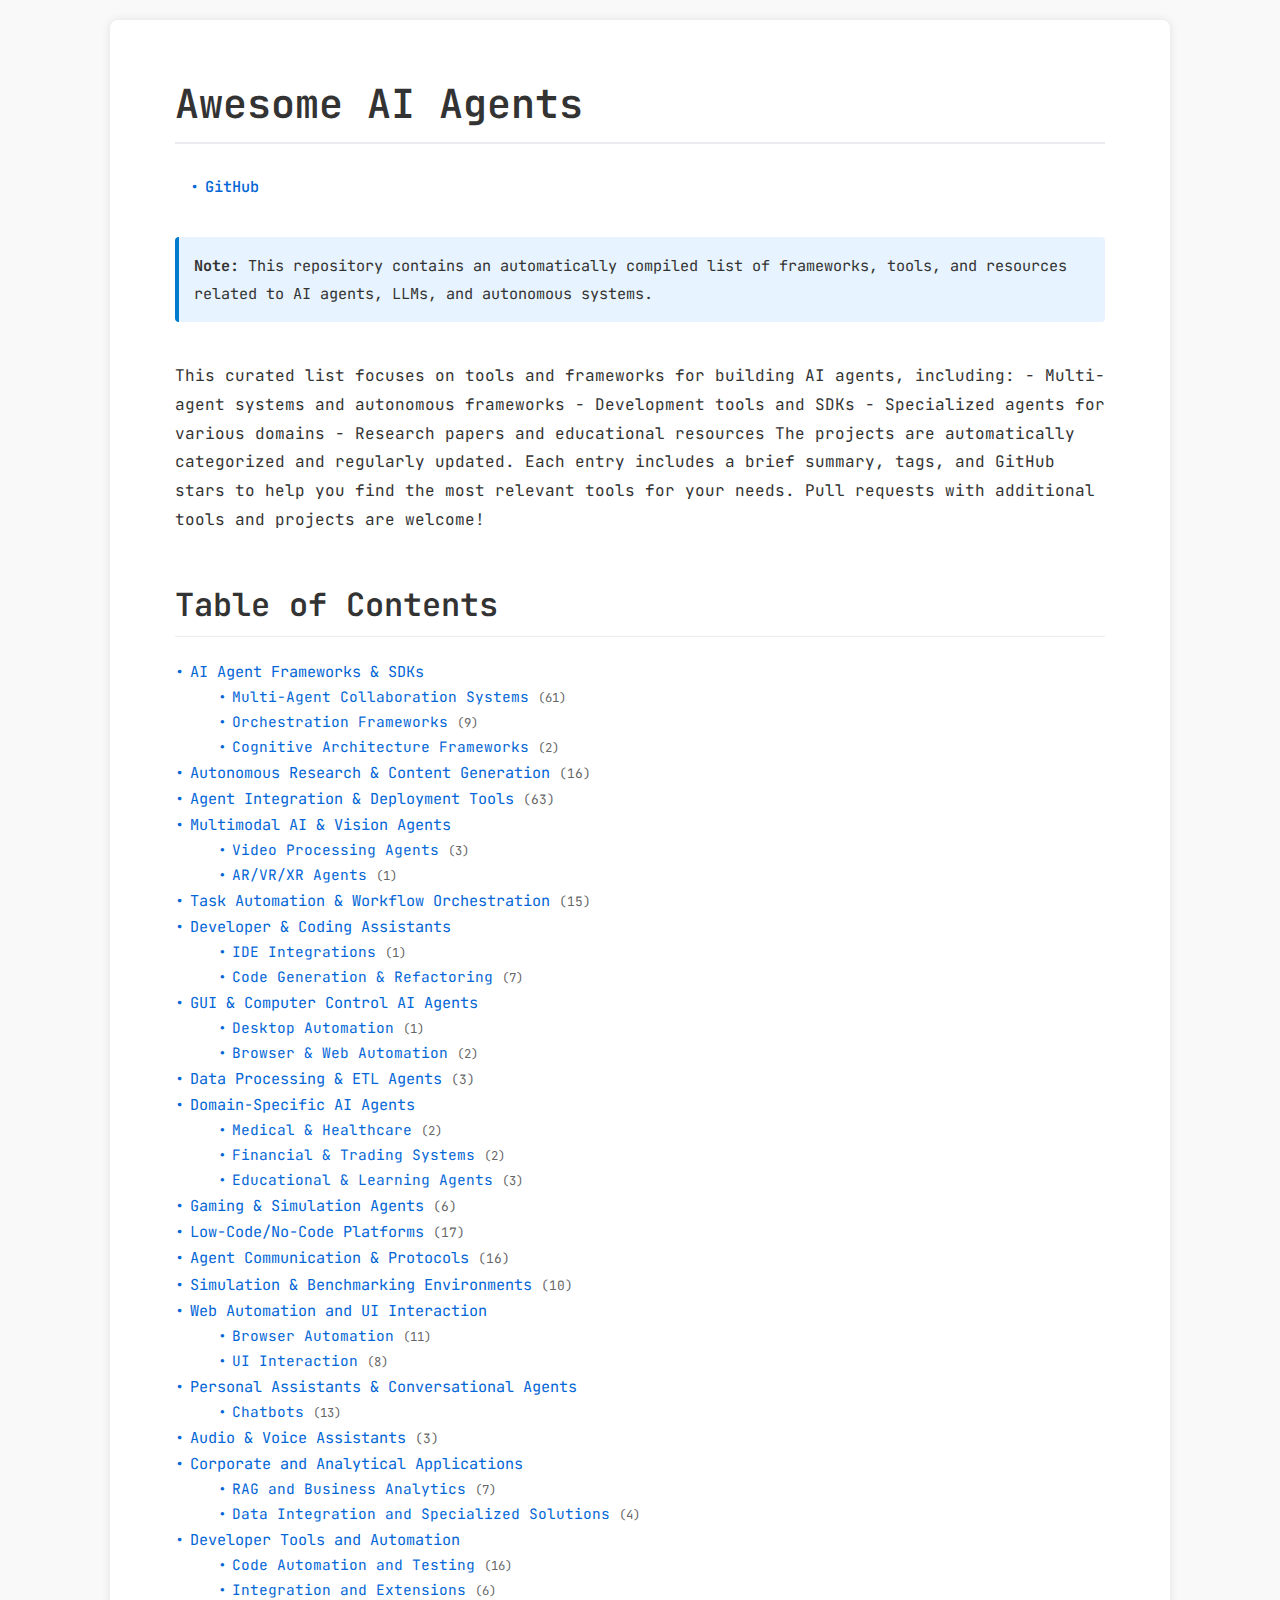
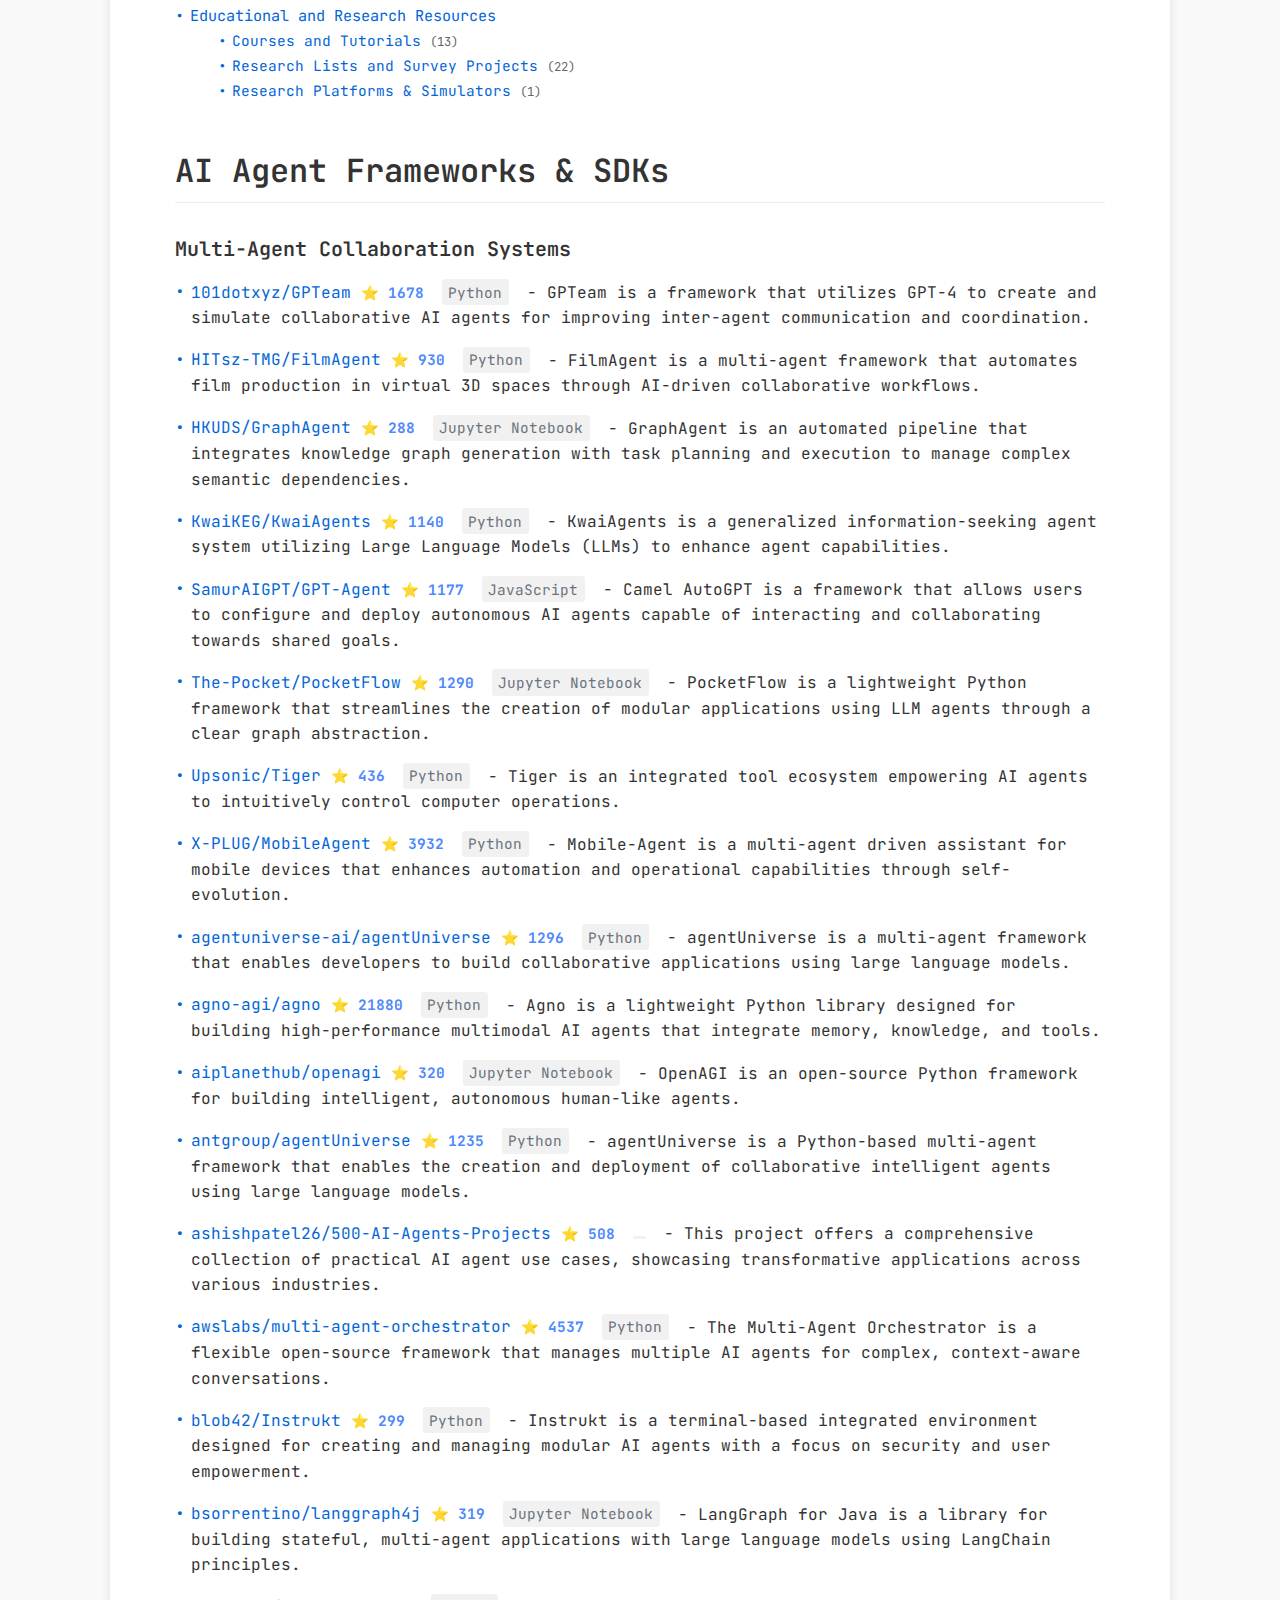
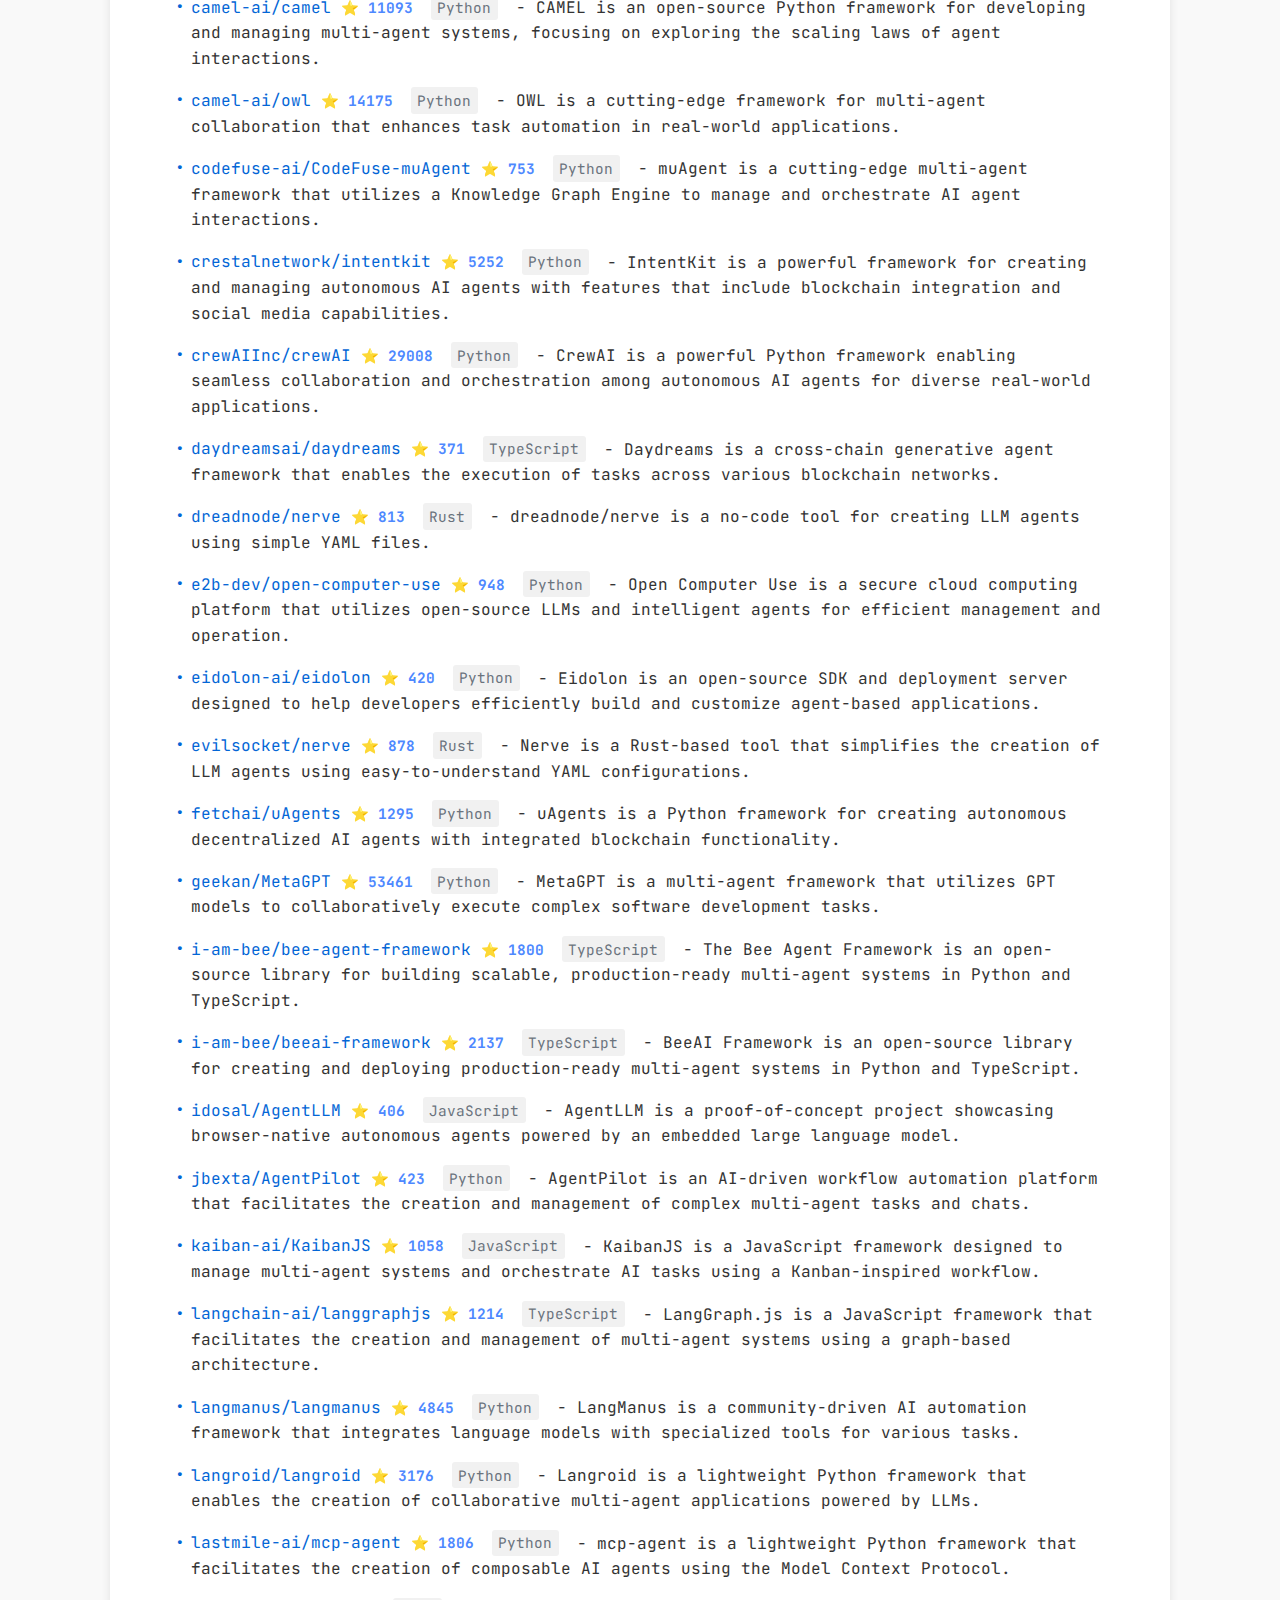
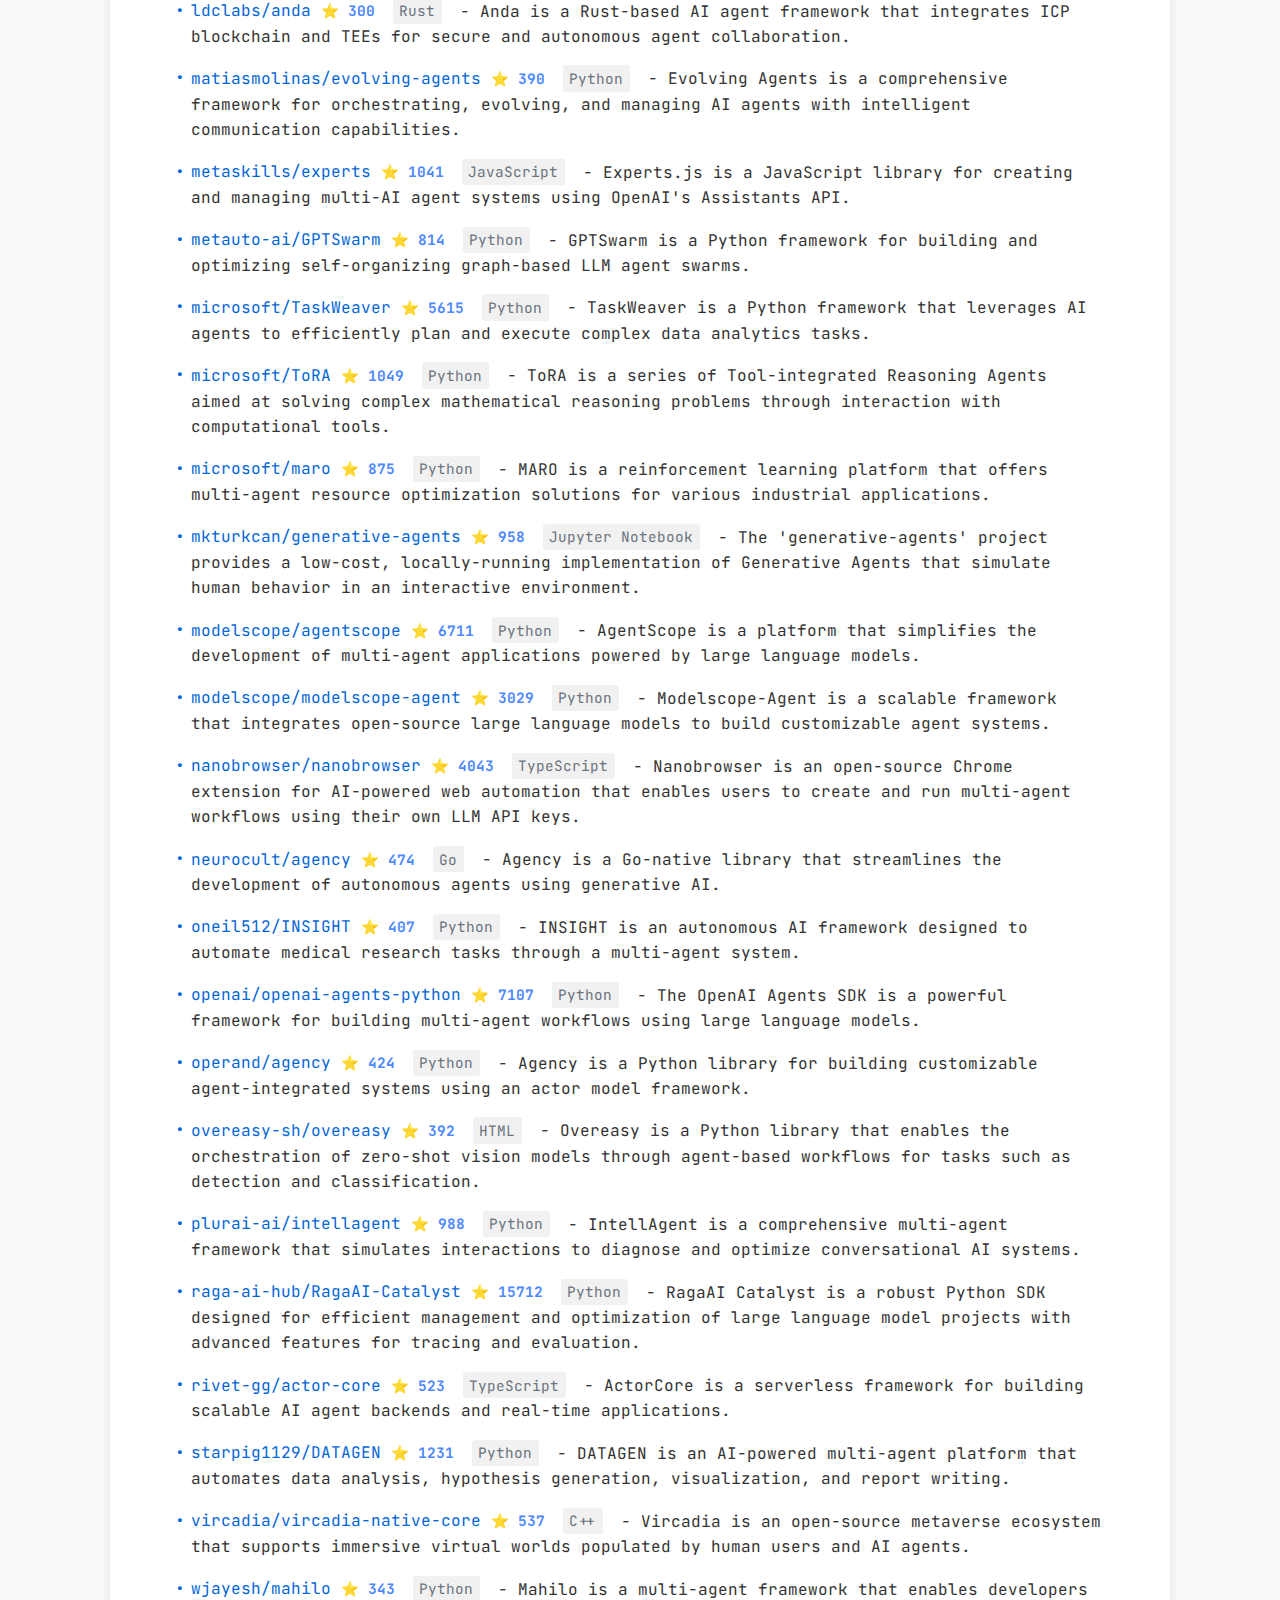
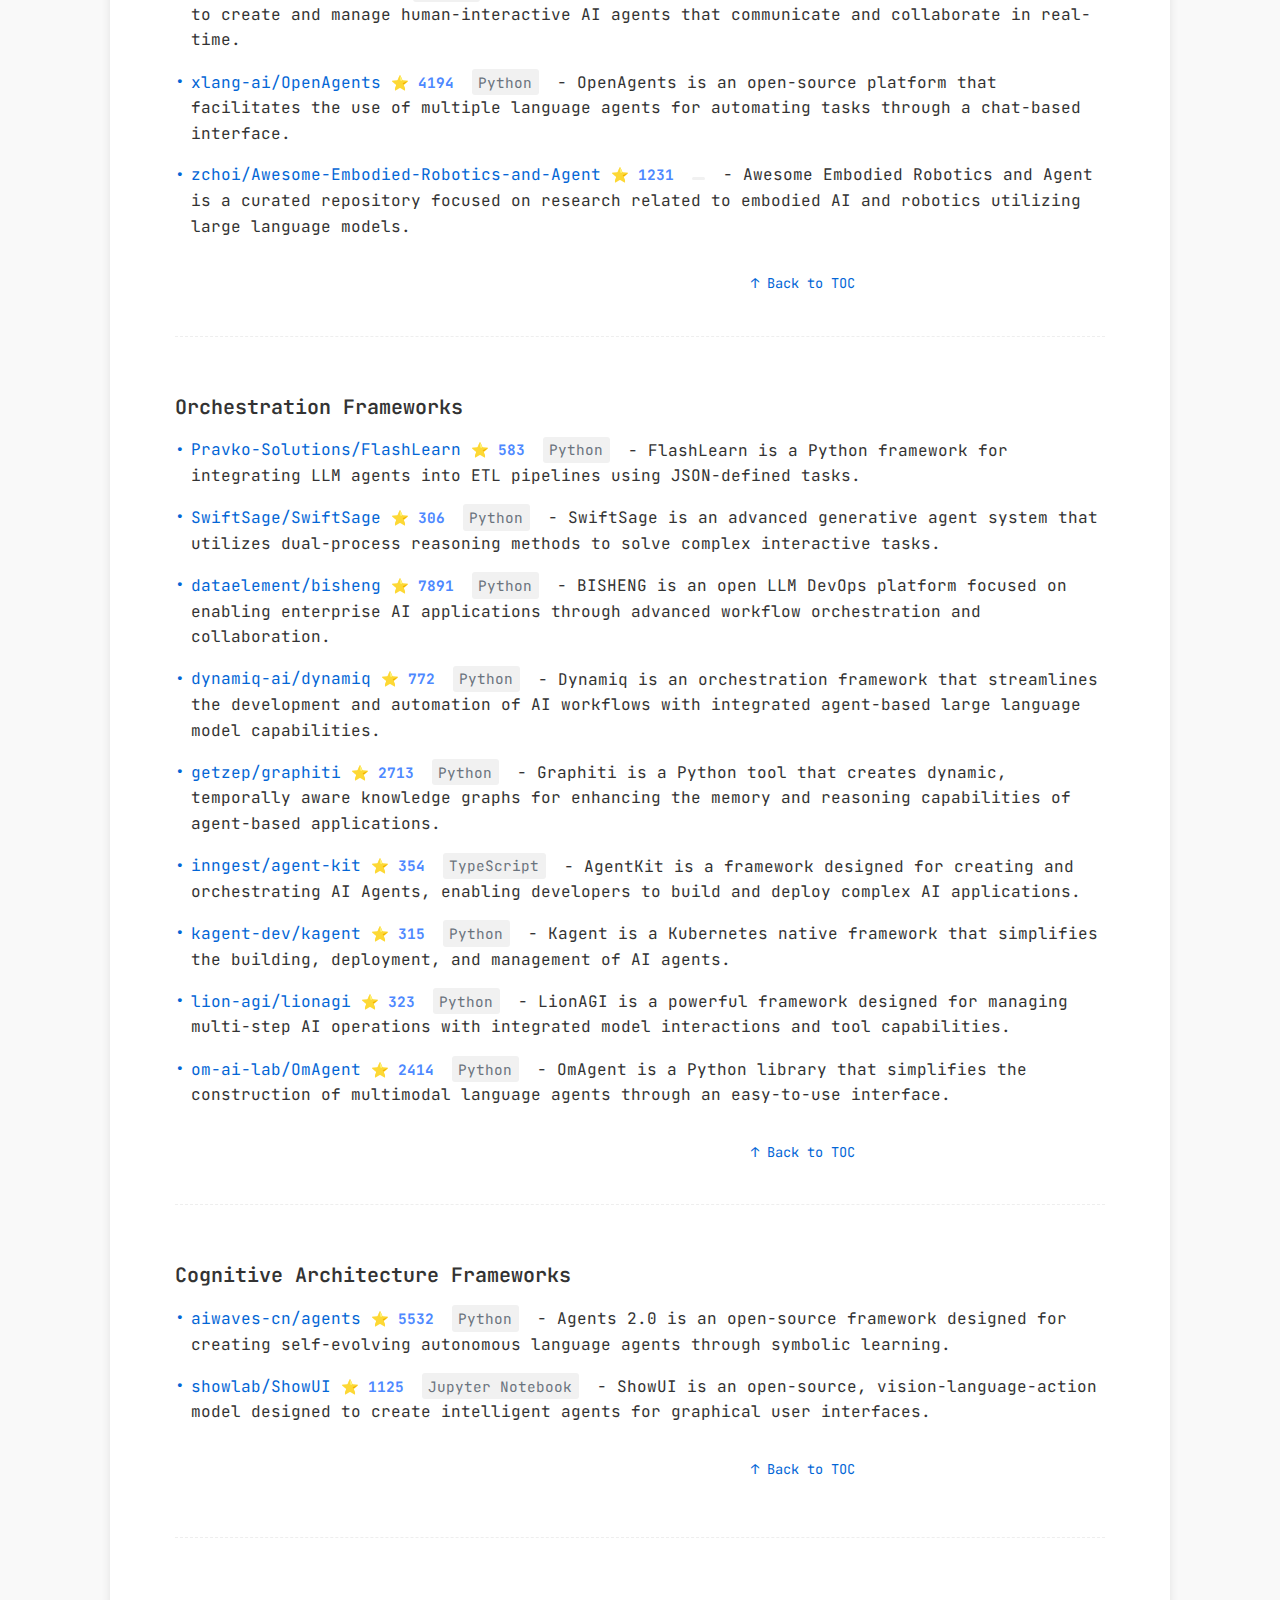
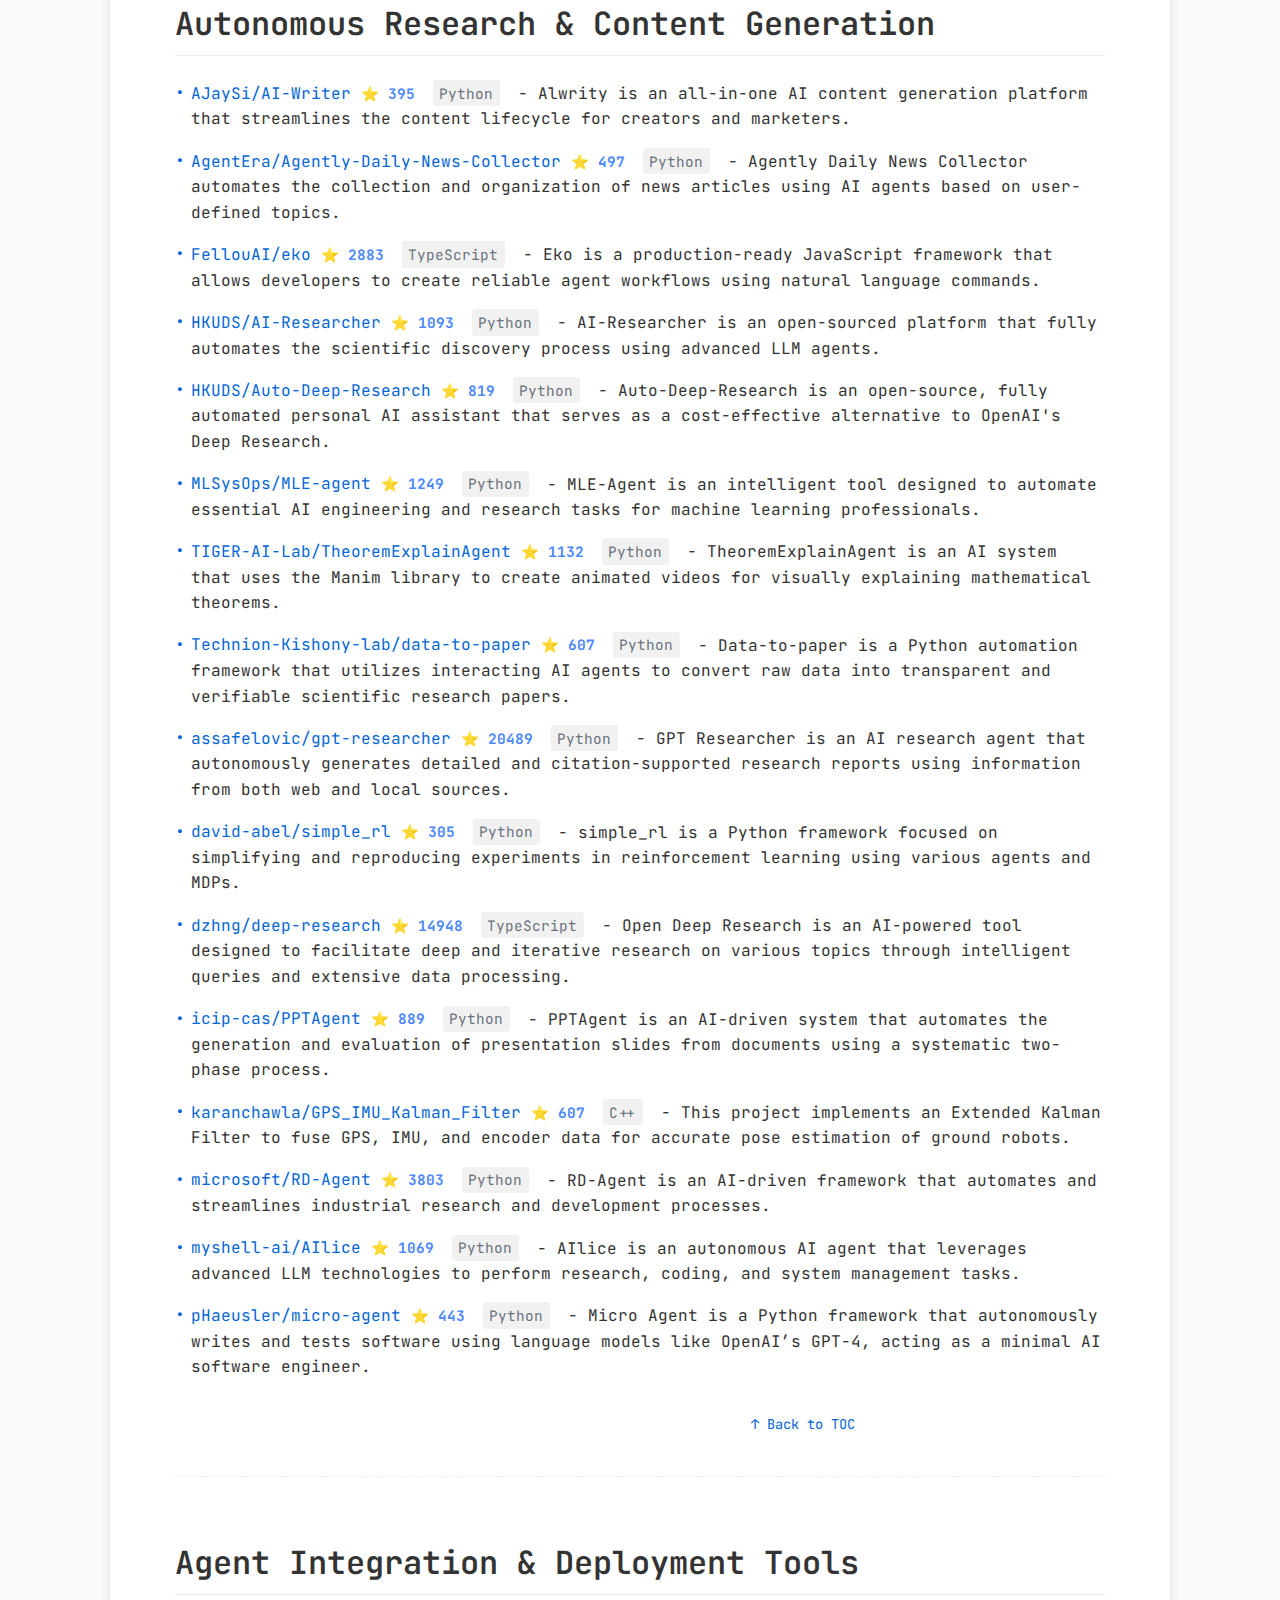
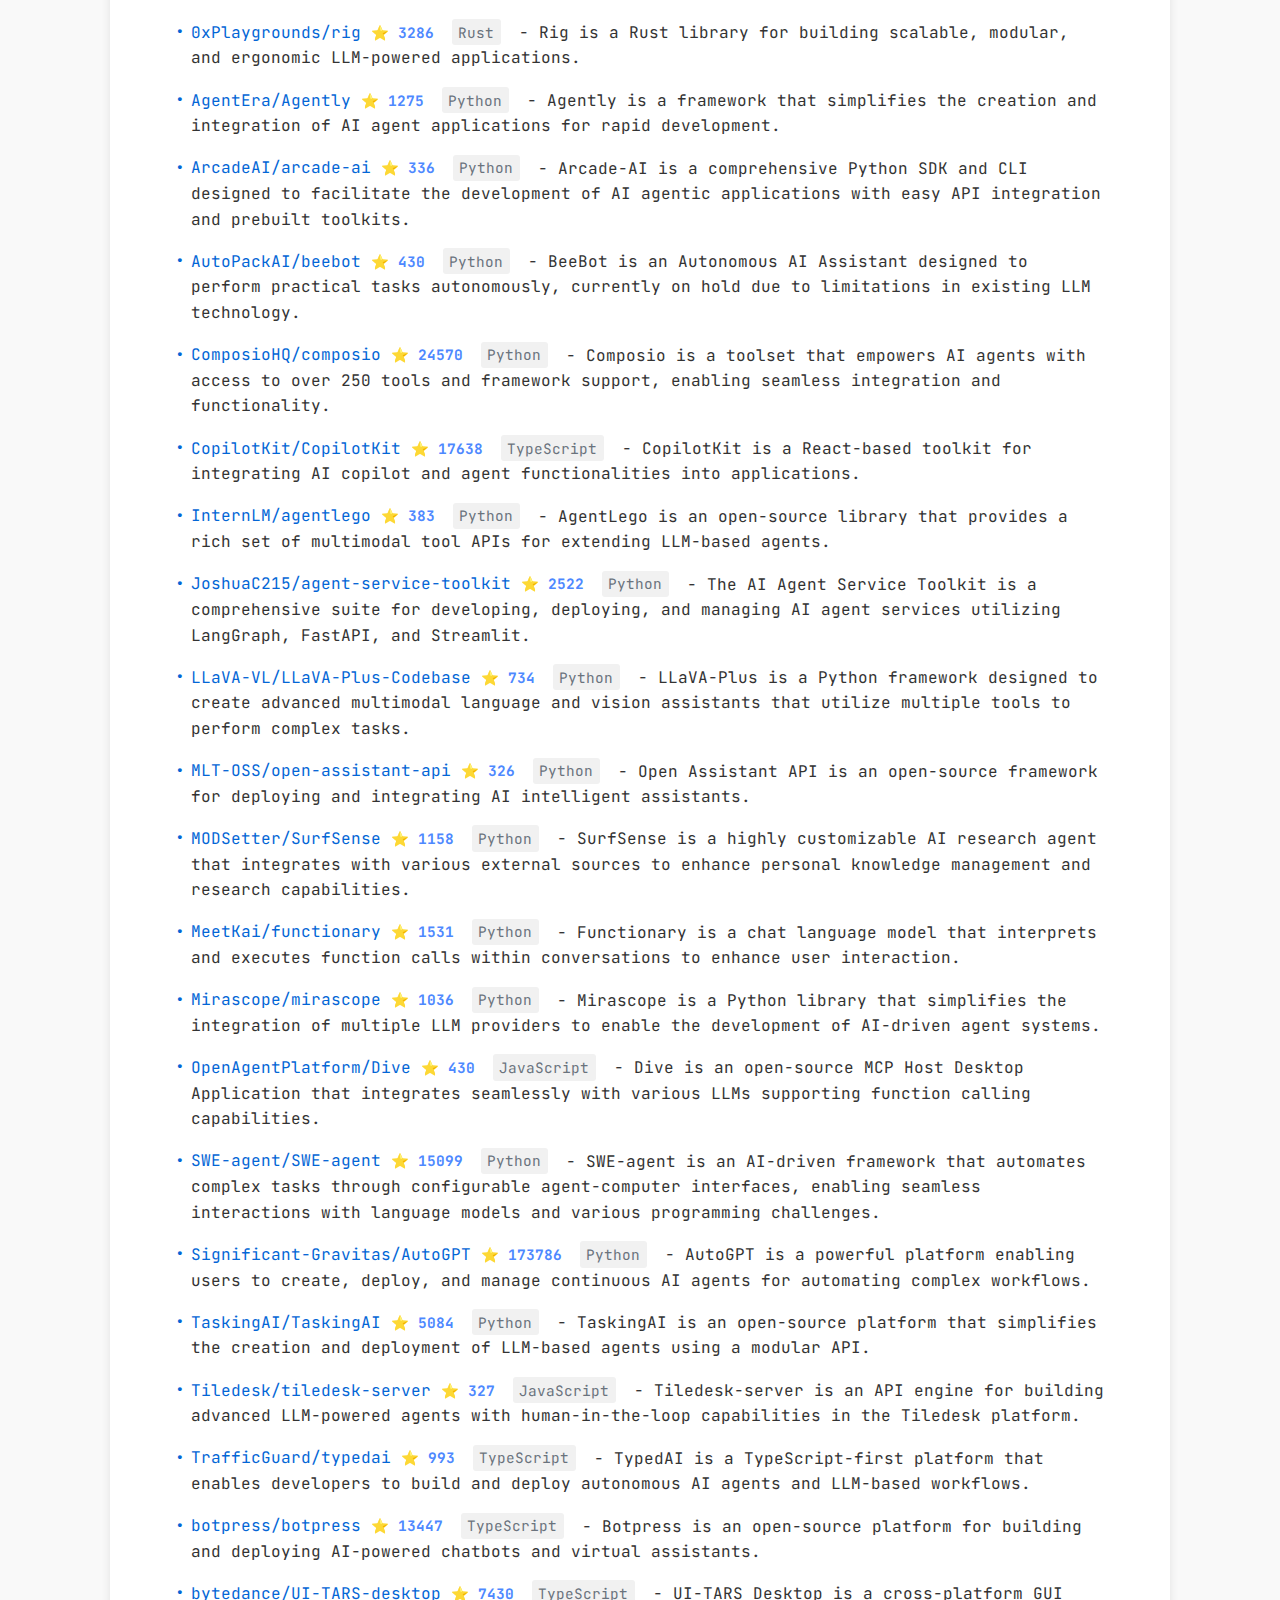
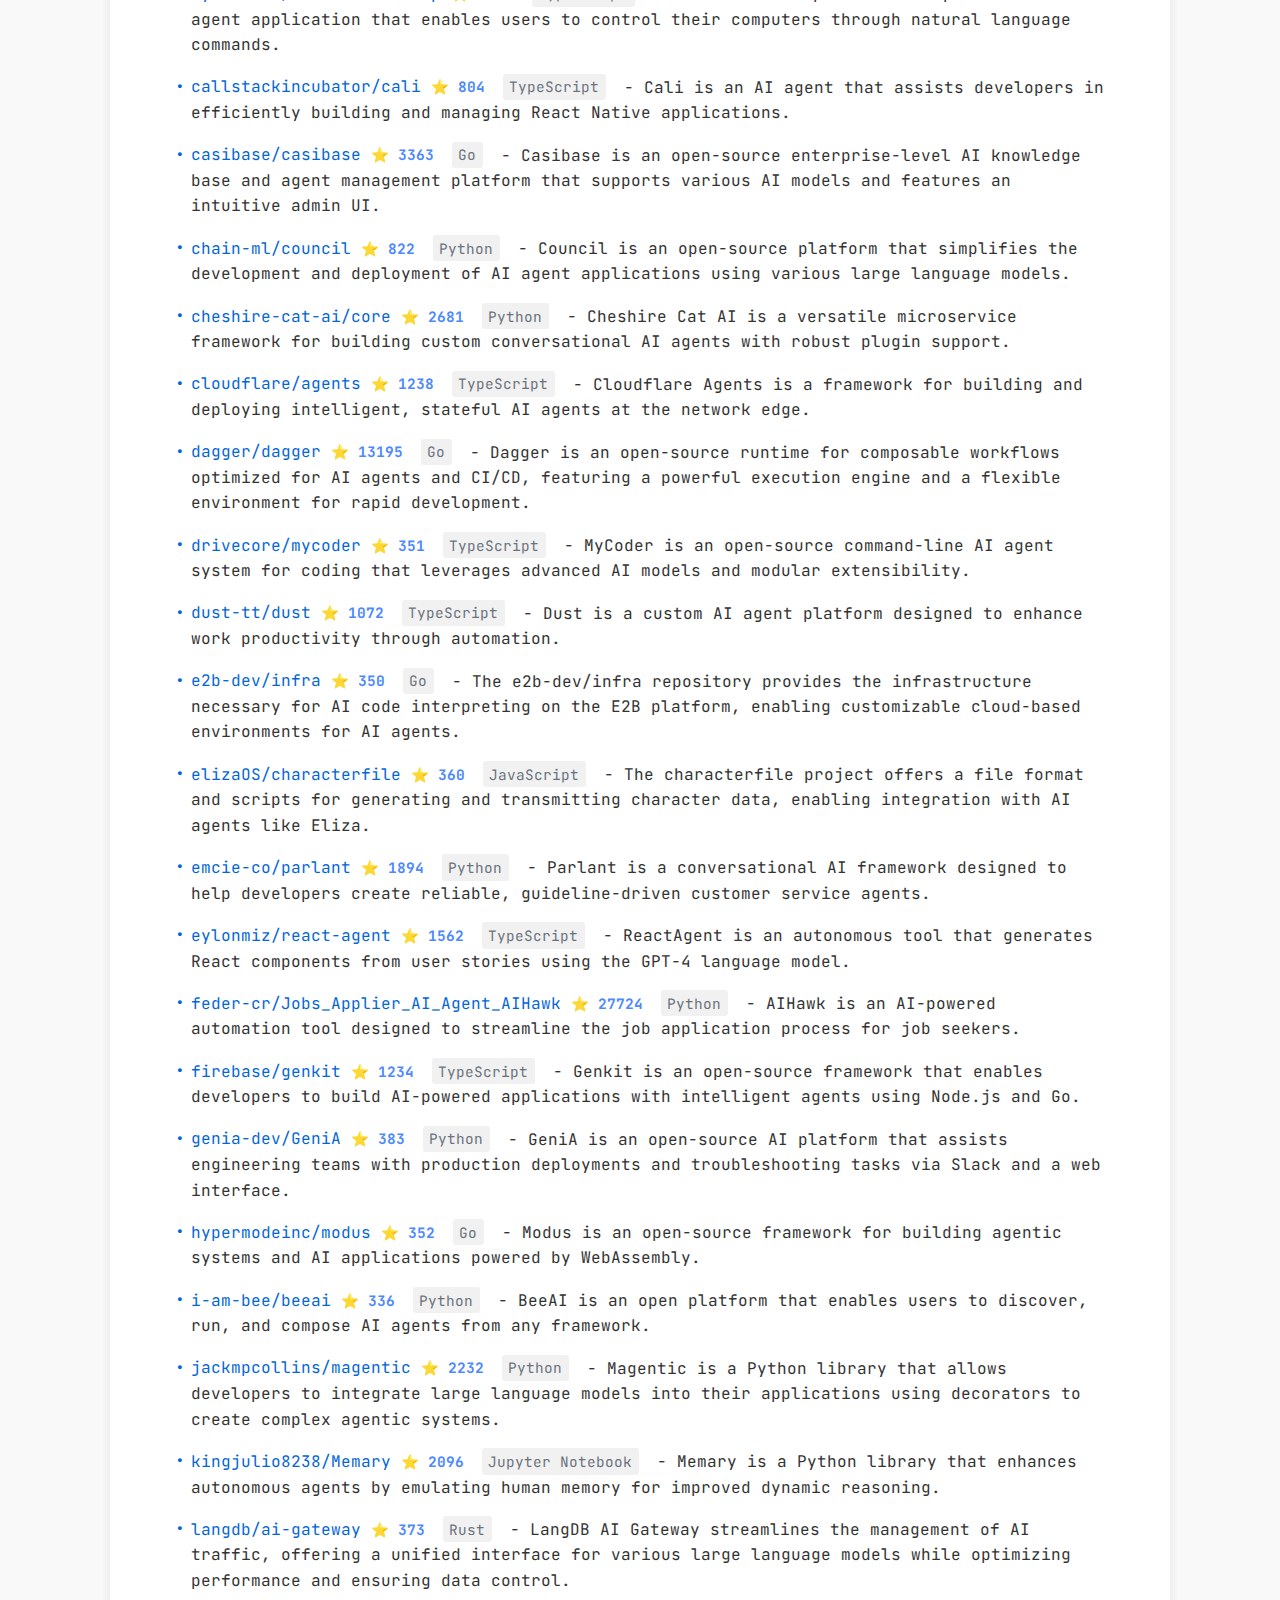
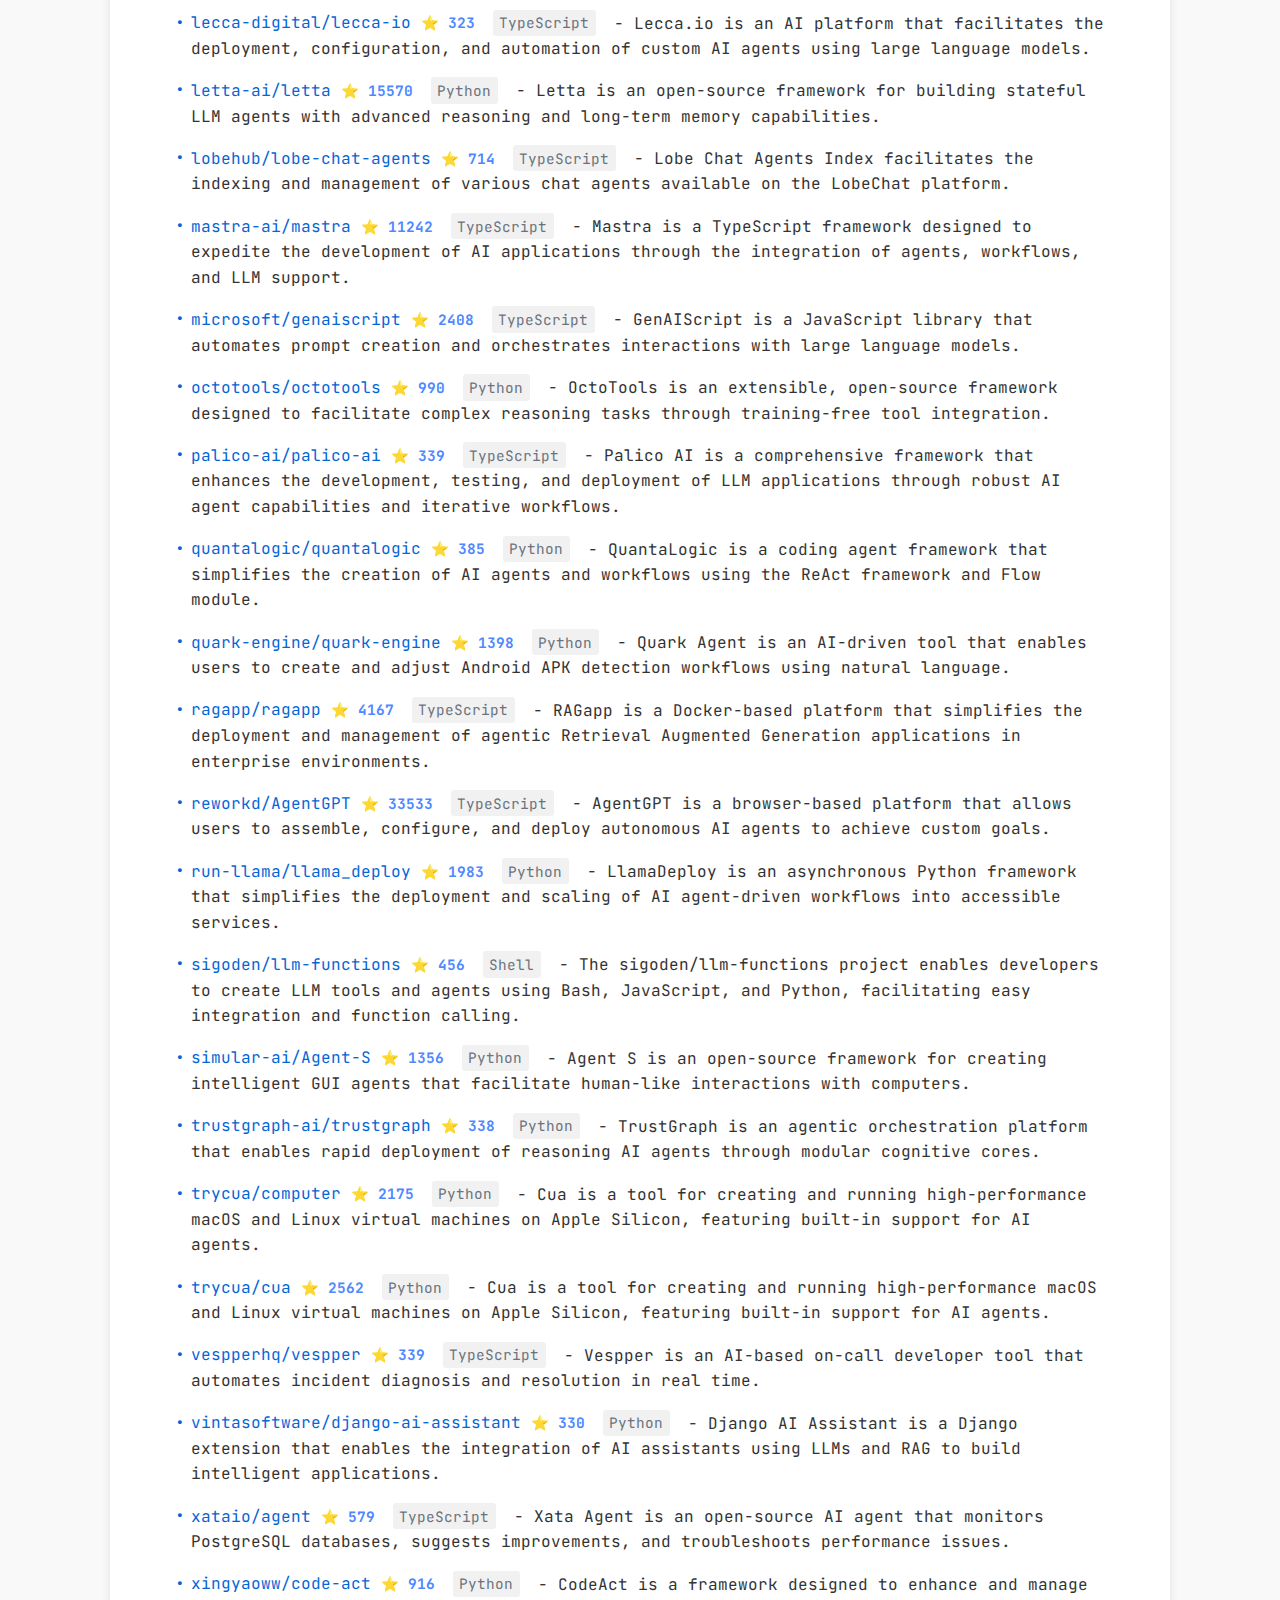
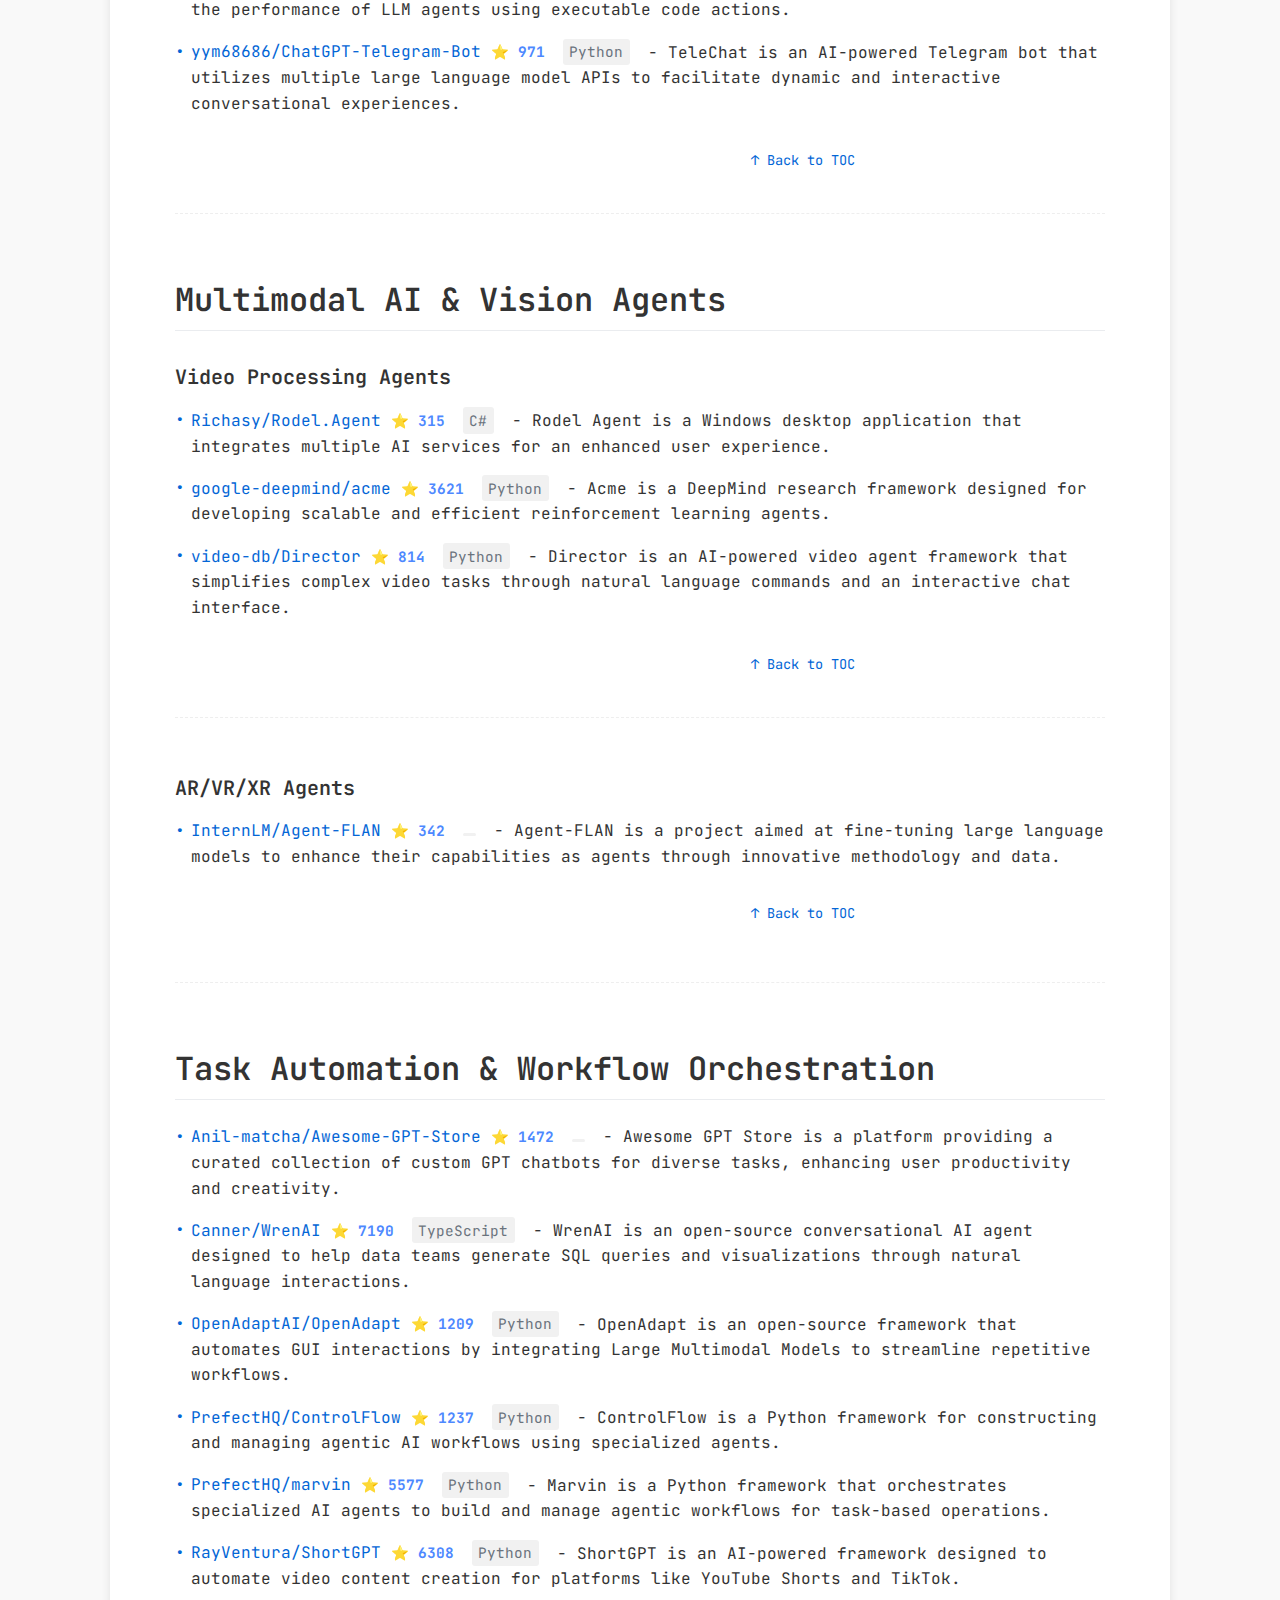
==== commit 4d2c4531: "docs(README): update repository star counts and descriptions in multi-agent sections" ====
--- a/index.html
+++ b/index.html
@@ -473,8 +473,8 @@
             <section aria-labelledby="multi-agent-collaboration-systems"><h3 id="multi-agent-collaboration-systems">Multi-Agent Collaboration Systems</h3>
                 <ul aria-label="List of Multi-Agent Collaboration Systems items">
                     <li>
-                        <a href="https://github.com/101dotxyz/GPTeam" aria-label="101dotxyz/GPTeam - 1676 stars, Python" target="_blank" rel="noopener">101dotxyz/GPTeam</a>
-                        <span class="stars" aria-hidden="true">⭐ 1676</span>
+                        <a href="https://github.com/101dotxyz/GPTeam" aria-label="101dotxyz/GPTeam - 1678 stars, Python" target="_blank" rel="noopener">101dotxyz/GPTeam</a>
+                        <span class="stars" aria-hidden="true">⭐ 1678</span>
                         <span class="language" aria-hidden="true">Python</span> -
                         <span>GPTeam is a framework that utilizes GPT-4 to create and simulate collaborative AI agents for improving inter-agent communication and coordination.</span>
                     </li>
@@ -485,8 +485,8 @@
                         <span>FilmAgent is a multi-agent framework that automates film production in virtual 3D spaces through AI-driven collaborative workflows.</span>
                     </li>
                     <li>
-                        <a href="https://github.com/HKUDS/GraphAgent" aria-label="HKUDS/GraphAgent - 286 stars, Jupyter Notebook" target="_blank" rel="noopener">HKUDS/GraphAgent</a>
-                        <span class="stars" aria-hidden="true">⭐ 286</span>
+                        <a href="https://github.com/HKUDS/GraphAgent" aria-label="HKUDS/GraphAgent - 288 stars, Jupyter Notebook" target="_blank" rel="noopener">HKUDS/GraphAgent</a>
+                        <span class="stars" aria-hidden="true">⭐ 288</span>
                         <span class="language" aria-hidden="true">Jupyter Notebook</span> -
                         <span>GraphAgent is an automated pipeline that integrates knowledge graph generation with task planning and execution to manage complex semantic dependencies.</span>
                     </li>
@@ -503,8 +503,8 @@
                         <span>Camel AutoGPT is a framework that allows users to configure and deploy autonomous AI agents capable of interacting and collaborating towards shared goals.</span>
                     </li>
                     <li>
-                        <a href="https://github.com/The-Pocket/PocketFlow" aria-label="The-Pocket/PocketFlow - 1275 stars, Jupyter Notebook" target="_blank" rel="noopener">The-Pocket/PocketFlow</a>
-                        <span class="stars" aria-hidden="true">⭐ 1275</span>
+                        <a href="https://github.com/The-Pocket/PocketFlow" aria-label="The-Pocket/PocketFlow - 1290 stars, Jupyter Notebook" target="_blank" rel="noopener">The-Pocket/PocketFlow</a>
+                        <span class="stars" aria-hidden="true">⭐ 1290</span>
                         <span class="language" aria-hidden="true">Jupyter Notebook</span> -
                         <span>PocketFlow is a lightweight Python framework that streamlines the creation of modular applications using LLM agents through a clear graph abstraction.</span>
                     </li>
@@ -515,20 +515,20 @@
                         <span>Tiger is an integrated tool ecosystem empowering AI agents to intuitively control computer operations.</span>
                     </li>
                     <li>
-                        <a href="https://github.com/X-PLUG/MobileAgent" aria-label="X-PLUG/MobileAgent - 3923 stars, Python" target="_blank" rel="noopener">X-PLUG/MobileAgent</a>
-                        <span class="stars" aria-hidden="true">⭐ 3923</span>
+                        <a href="https://github.com/X-PLUG/MobileAgent" aria-label="X-PLUG/MobileAgent - 3932 stars, Python" target="_blank" rel="noopener">X-PLUG/MobileAgent</a>
+                        <span class="stars" aria-hidden="true">⭐ 3932</span>
                         <span class="language" aria-hidden="true">Python</span> -
                         <span>Mobile-Agent is a multi-agent driven assistant for mobile devices that enhances automation and operational capabilities through self-evolution.</span>
                     </li>
                     <li>
-                        <a href="https://github.com/agentuniverse-ai/agentUniverse" aria-label="agentuniverse-ai/agentUniverse - 1292 stars, Python" target="_blank" rel="noopener">agentuniverse-ai/agentUniverse</a>
-                        <span class="stars" aria-hidden="true">⭐ 1292</span>
+                        <a href="https://github.com/agentuniverse-ai/agentUniverse" aria-label="agentuniverse-ai/agentUniverse - 1296 stars, Python" target="_blank" rel="noopener">agentuniverse-ai/agentUniverse</a>
+                        <span class="stars" aria-hidden="true">⭐ 1296</span>
                         <span class="language" aria-hidden="true">Python</span> -
                         <span>agentUniverse is a multi-agent framework that enables developers to build collaborative applications using large language models.</span>
                     </li>
                     <li>
-                        <a href="https://github.com/agno-agi/agno" aria-label="agno-agi/agno - 21796 stars, Python" target="_blank" rel="noopener">agno-agi/agno</a>
-                        <span class="stars" aria-hidden="true">⭐ 21796</span>
+                        <a href="https://github.com/agno-agi/agno" aria-label="agno-agi/agno - 21880 stars, Python" target="_blank" rel="noopener">agno-agi/agno</a>
+                        <span class="stars" aria-hidden="true">⭐ 21880</span>
                         <span class="language" aria-hidden="true">Python</span> -
                         <span>Agno is a lightweight Python library designed for building high-performance multimodal AI agents that integrate memory, knowledge, and tools.</span>
                     </li>
@@ -545,14 +545,14 @@
                         <span>agentUniverse is a Python-based multi-agent framework that enables the creation and deployment of collaborative intelligent agents using large language models.</span>
                     </li>
                     <li>
-                        <a href="https://github.com/ashishpatel26/500-AI-Agents-Projects" aria-label="ashishpatel26/500-AI-Agents-Projects - 506 stars, " target="_blank" rel="noopener">ashishpatel26/500-AI-Agents-Projects</a>
-                        <span class="stars" aria-hidden="true">⭐ 506</span>
+                        <a href="https://github.com/ashishpatel26/500-AI-Agents-Projects" aria-label="ashishpatel26/500-AI-Agents-Projects - 508 stars, " target="_blank" rel="noopener">ashishpatel26/500-AI-Agents-Projects</a>
+                        <span class="stars" aria-hidden="true">⭐ 508</span>
                         <span class="language" aria-hidden="true"></span> -
                         <span>This project offers a comprehensive collection of practical AI agent use cases, showcasing transformative applications across various industries.</span>
                     </li>
                     <li>
-                        <a href="https://github.com/awslabs/multi-agent-orchestrator" aria-label="awslabs/multi-agent-orchestrator - 4526 stars, Python" target="_blank" rel="noopener">awslabs/multi-agent-orchestrator</a>
-                        <span class="stars" aria-hidden="true">⭐ 4526</span>
+                        <a href="https://github.com/awslabs/multi-agent-orchestrator" aria-label="awslabs/multi-agent-orchestrator - 4537 stars, Python" target="_blank" rel="noopener">awslabs/multi-agent-orchestrator</a>
+                        <span class="stars" aria-hidden="true">⭐ 4537</span>
                         <span class="language" aria-hidden="true">Python</span> -
                         <span>The Multi-Agent Orchestrator is a flexible open-source framework that manages multiple AI agents for complex, context-aware conversations.</span>
                     </li>
@@ -563,44 +563,44 @@
                         <span>Instrukt is a terminal-based integrated environment designed for creating and managing modular AI agents with a focus on security and user empowerment.</span>
                     </li>
                     <li>
-                        <a href="https://github.com/bsorrentino/langgraph4j" aria-label="bsorrentino/langgraph4j - 315 stars, Jupyter Notebook" target="_blank" rel="noopener">bsorrentino/langgraph4j</a>
-                        <span class="stars" aria-hidden="true">⭐ 315</span>
+                        <a href="https://github.com/bsorrentino/langgraph4j" aria-label="bsorrentino/langgraph4j - 319 stars, Jupyter Notebook" target="_blank" rel="noopener">bsorrentino/langgraph4j</a>
+                        <span class="stars" aria-hidden="true">⭐ 319</span>
                         <span class="language" aria-hidden="true">Jupyter Notebook</span> -
                         <span>LangGraph for Java is a library for building stateful, multi-agent applications with large language models using LangChain principles.</span>
                     </li>
                     <li>
-                        <a href="https://github.com/camel-ai/camel" aria-label="camel-ai/camel - 11070 stars, Python" target="_blank" rel="noopener">camel-ai/camel</a>
-                        <span class="stars" aria-hidden="true">⭐ 11070</span>
+                        <a href="https://github.com/camel-ai/camel" aria-label="camel-ai/camel - 11093 stars, Python" target="_blank" rel="noopener">camel-ai/camel</a>
+                        <span class="stars" aria-hidden="true">⭐ 11093</span>
                         <span class="language" aria-hidden="true">Python</span> -
                         <span>CAMEL is an open-source Python framework for developing and managing multi-agent systems, focusing on exploring the scaling laws of agent interactions.</span>
                     </li>
                     <li>
-                        <a href="https://github.com/camel-ai/owl" aria-label="camel-ai/owl - 14064 stars, Python" target="_blank" rel="noopener">camel-ai/owl</a>
-                        <span class="stars" aria-hidden="true">⭐ 14064</span>
+                        <a href="https://github.com/camel-ai/owl" aria-label="camel-ai/owl - 14175 stars, Python" target="_blank" rel="noopener">camel-ai/owl</a>
+                        <span class="stars" aria-hidden="true">⭐ 14175</span>
                         <span class="language" aria-hidden="true">Python</span> -
                         <span>OWL is a cutting-edge framework for multi-agent collaboration that enhances task automation in real-world applications.</span>
                     </li>
                     <li>
-                        <a href="https://github.com/codefuse-ai/CodeFuse-muAgent" aria-label="codefuse-ai/CodeFuse-muAgent - 752 stars, Python" target="_blank" rel="noopener">codefuse-ai/CodeFuse-muAgent</a>
-                        <span class="stars" aria-hidden="true">⭐ 752</span>
+                        <a href="https://github.com/codefuse-ai/CodeFuse-muAgent" aria-label="codefuse-ai/CodeFuse-muAgent - 753 stars, Python" target="_blank" rel="noopener">codefuse-ai/CodeFuse-muAgent</a>
+                        <span class="stars" aria-hidden="true">⭐ 753</span>
                         <span class="language" aria-hidden="true">Python</span> -
                         <span>muAgent is a cutting-edge multi-agent framework that utilizes a Knowledge Graph Engine to manage and orchestrate AI agent interactions.</span>
                     </li>
                     <li>
-                        <a href="https://github.com/crestalnetwork/intentkit" aria-label="crestalnetwork/intentkit - 5250 stars, Python" target="_blank" rel="noopener">crestalnetwork/intentkit</a>
-                        <span class="stars" aria-hidden="true">⭐ 5250</span>
+                        <a href="https://github.com/crestalnetwork/intentkit" aria-label="crestalnetwork/intentkit - 5252 stars, Python" target="_blank" rel="noopener">crestalnetwork/intentkit</a>
+                        <span class="stars" aria-hidden="true">⭐ 5252</span>
                         <span class="language" aria-hidden="true">Python</span> -
                         <span>IntentKit is a powerful framework for creating and managing autonomous AI agents with features that include blockchain integration and social media capabilities.</span>
                     </li>
                     <li>
-                        <a href="https://github.com/crewAIInc/crewAI" aria-label="crewAIInc/crewAI - 28968 stars, Python" target="_blank" rel="noopener">crewAIInc/crewAI</a>
-                        <span class="stars" aria-hidden="true">⭐ 28968</span>
+                        <a href="https://github.com/crewAIInc/crewAI" aria-label="crewAIInc/crewAI - 29008 stars, Python" target="_blank" rel="noopener">crewAIInc/crewAI</a>
+                        <span class="stars" aria-hidden="true">⭐ 29008</span>
                         <span class="language" aria-hidden="true">Python</span> -
                         <span>CrewAI is a powerful Python framework enabling seamless collaboration and orchestration among autonomous AI agents for diverse real-world applications.</span>
                     </li>
                     <li>
-                        <a href="https://github.com/daydreamsai/daydreams" aria-label="daydreamsai/daydreams - 365 stars, TypeScript" target="_blank" rel="noopener">daydreamsai/daydreams</a>
-                        <span class="stars" aria-hidden="true">⭐ 365</span>
+                        <a href="https://github.com/daydreamsai/daydreams" aria-label="daydreamsai/daydreams - 371 stars, TypeScript" target="_blank" rel="noopener">daydreamsai/daydreams</a>
+                        <span class="stars" aria-hidden="true">⭐ 371</span>
                         <span class="language" aria-hidden="true">TypeScript</span> -
                         <span>Daydreams is a cross-chain generative agent framework that enables the execution of tasks across various blockchain networks.</span>
                     </li>
@@ -611,14 +611,14 @@
                         <span>dreadnode/nerve is a no-code tool for creating LLM agents using simple YAML files.</span>
                     </li>
                     <li>
-                        <a href="https://github.com/e2b-dev/open-computer-use" aria-label="e2b-dev/open-computer-use - 949 stars, Python" target="_blank" rel="noopener">e2b-dev/open-computer-use</a>
-                        <span class="stars" aria-hidden="true">⭐ 949</span>
+                        <a href="https://github.com/e2b-dev/open-computer-use" aria-label="e2b-dev/open-computer-use - 948 stars, Python" target="_blank" rel="noopener">e2b-dev/open-computer-use</a>
+                        <span class="stars" aria-hidden="true">⭐ 948</span>
                         <span class="language" aria-hidden="true">Python</span> -
                         <span>Open Computer Use is a secure cloud computing platform that utilizes open-source LLMs and intelligent agents for efficient management and operation.</span>
                     </li>
                     <li>
-                        <a href="https://github.com/eidolon-ai/eidolon" aria-label="eidolon-ai/eidolon - 418 stars, Python" target="_blank" rel="noopener">eidolon-ai/eidolon</a>
-                        <span class="stars" aria-hidden="true">⭐ 418</span>
+                        <a href="https://github.com/eidolon-ai/eidolon" aria-label="eidolon-ai/eidolon - 420 stars, Python" target="_blank" rel="noopener">eidolon-ai/eidolon</a>
+                        <span class="stars" aria-hidden="true">⭐ 420</span>
                         <span class="language" aria-hidden="true">Python</span> -
                         <span>Eidolon is an open-source SDK and deployment server designed to help developers efficiently build and customize agent-based applications.</span>
                     </li>
@@ -635,8 +635,8 @@
                         <span>uAgents is a Python framework for creating autonomous decentralized AI agents with integrated blockchain functionality.</span>
                     </li>
                     <li>
-                        <a href="https://github.com/geekan/MetaGPT" aria-label="geekan/MetaGPT - 53397 stars, Python" target="_blank" rel="noopener">geekan/MetaGPT</a>
-                        <span class="stars" aria-hidden="true">⭐ 53397</span>
+                        <a href="https://github.com/geekan/MetaGPT" aria-label="geekan/MetaGPT - 53461 stars, Python" target="_blank" rel="noopener">geekan/MetaGPT</a>
+                        <span class="stars" aria-hidden="true">⭐ 53461</span>
                         <span class="language" aria-hidden="true">Python</span> -
                         <span>MetaGPT is a multi-agent framework that utilizes GPT models to collaboratively execute complex software development tasks.</span>
                     </li>
@@ -647,8 +647,8 @@
                         <span>The Bee Agent Framework is an open-source library for building scalable, production-ready multi-agent systems in Python and TypeScript.</span>
                     </li>
                     <li>
-                        <a href="https://github.com/i-am-bee/beeai-framework" aria-label="i-am-bee/beeai-framework - 2136 stars, TypeScript" target="_blank" rel="noopener">i-am-bee/beeai-framework</a>
-                        <span class="stars" aria-hidden="true">⭐ 2136</span>
+                        <a href="https://github.com/i-am-bee/beeai-framework" aria-label="i-am-bee/beeai-framework - 2137 stars, TypeScript" target="_blank" rel="noopener">i-am-bee/beeai-framework</a>
+                        <span class="stars" aria-hidden="true">⭐ 2137</span>
                         <span class="language" aria-hidden="true">TypeScript</span> -
                         <span>BeeAI Framework is an open-source library for creating and deploying production-ready multi-agent systems in Python and TypeScript.</span>
                     </li>
@@ -671,32 +671,32 @@
                         <span>KaibanJS is a JavaScript framework designed to manage multi-agent systems and orchestrate AI tasks using a Kanban-inspired workflow.</span>
                     </li>
                     <li>
-                        <a href="https://github.com/langchain-ai/langgraphjs" aria-label="langchain-ai/langgraphjs - 1210 stars, TypeScript" target="_blank" rel="noopener">langchain-ai/langgraphjs</a>
-                        <span class="stars" aria-hidden="true">⭐ 1210</span>
+                        <a href="https://github.com/langchain-ai/langgraphjs" aria-label="langchain-ai/langgraphjs - 1214 stars, TypeScript" target="_blank" rel="noopener">langchain-ai/langgraphjs</a>
+                        <span class="stars" aria-hidden="true">⭐ 1214</span>
                         <span class="language" aria-hidden="true">TypeScript</span> -
                         <span>LangGraph.js is a JavaScript framework that facilitates the creation and management of multi-agent systems using a graph-based architecture.</span>
                     </li>
                     <li>
-                        <a href="https://github.com/langmanus/langmanus" aria-label="langmanus/langmanus - 4576 stars, Python" target="_blank" rel="noopener">langmanus/langmanus</a>
-                        <span class="stars" aria-hidden="true">⭐ 4576</span>
+                        <a href="https://github.com/langmanus/langmanus" aria-label="langmanus/langmanus - 4845 stars, Python" target="_blank" rel="noopener">langmanus/langmanus</a>
+                        <span class="stars" aria-hidden="true">⭐ 4845</span>
                         <span class="language" aria-hidden="true">Python</span> -
                         <span>LangManus is a community-driven AI automation framework that integrates language models with specialized tools for various tasks.</span>
                     </li>
                     <li>
-                        <a href="https://github.com/langroid/langroid" aria-label="langroid/langroid - 3175 stars, Python" target="_blank" rel="noopener">langroid/langroid</a>
-                        <span class="stars" aria-hidden="true">⭐ 3175</span>
+                        <a href="https://github.com/langroid/langroid" aria-label="langroid/langroid - 3176 stars, Python" target="_blank" rel="noopener">langroid/langroid</a>
+                        <span class="stars" aria-hidden="true">⭐ 3176</span>
                         <span class="language" aria-hidden="true">Python</span> -
                         <span>Langroid is a lightweight Python framework that enables the creation of collaborative multi-agent applications powered by LLMs.</span>
                     </li>
                     <li>
-                        <a href="https://github.com/lastmile-ai/mcp-agent" aria-label="lastmile-ai/mcp-agent - 1770 stars, Python" target="_blank" rel="noopener">lastmile-ai/mcp-agent</a>
-                        <span class="stars" aria-hidden="true">⭐ 1770</span>
+                        <a href="https://github.com/lastmile-ai/mcp-agent" aria-label="lastmile-ai/mcp-agent - 1806 stars, Python" target="_blank" rel="noopener">lastmile-ai/mcp-agent</a>
+                        <span class="stars" aria-hidden="true">⭐ 1806</span>
                         <span class="language" aria-hidden="true">Python</span> -
                         <span>mcp-agent is a lightweight Python framework that facilitates the creation of composable AI agents using the Model Context Protocol.</span>
                     </li>
                     <li>
-                        <a href="https://github.com/ldclabs/anda" aria-label="ldclabs/anda - 297 stars, Rust" target="_blank" rel="noopener">ldclabs/anda</a>
-                        <span class="stars" aria-hidden="true">⭐ 297</span>
+                        <a href="https://github.com/ldclabs/anda" aria-label="ldclabs/anda - 300 stars, Rust" target="_blank" rel="noopener">ldclabs/anda</a>
+                        <span class="stars" aria-hidden="true">⭐ 300</span>
                         <span class="language" aria-hidden="true">Rust</span> -
                         <span>Anda is a Rust-based AI agent framework that integrates ICP blockchain and TEEs for secure and autonomous agent collaboration.</span>
                     </li>
@@ -713,8 +713,8 @@
                         <span>Experts.js is a JavaScript library for creating and managing multi-AI agent systems using OpenAI's Assistants API.</span>
                     </li>
                     <li>
-                        <a href="https://github.com/metauto-ai/GPTSwarm" aria-label="metauto-ai/GPTSwarm - 813 stars, Python" target="_blank" rel="noopener">metauto-ai/GPTSwarm</a>
-                        <span class="stars" aria-hidden="true">⭐ 813</span>
+                        <a href="https://github.com/metauto-ai/GPTSwarm" aria-label="metauto-ai/GPTSwarm - 814 stars, Python" target="_blank" rel="noopener">metauto-ai/GPTSwarm</a>
+                        <span class="stars" aria-hidden="true">⭐ 814</span>
                         <span class="language" aria-hidden="true">Python</span> -
                         <span>GPTSwarm is a Python framework for building and optimizing self-organizing graph-based LLM agent swarms.</span>
                     </li>
@@ -743,26 +743,26 @@
                         <span>The 'generative-agents' project provides a low-cost, locally-running implementation of Generative Agents that simulate human behavior in an interactive environment.</span>
                     </li>
                     <li>
-                        <a href="https://github.com/modelscope/agentscope" aria-label="modelscope/agentscope - 6695 stars, Python" target="_blank" rel="noopener">modelscope/agentscope</a>
-                        <span class="stars" aria-hidden="true">⭐ 6695</span>
+                        <a href="https://github.com/modelscope/agentscope" aria-label="modelscope/agentscope - 6711 stars, Python" target="_blank" rel="noopener">modelscope/agentscope</a>
+                        <span class="stars" aria-hidden="true">⭐ 6711</span>
                         <span class="language" aria-hidden="true">Python</span> -
                         <span>AgentScope is a platform that simplifies the development of multi-agent applications powered by large language models.</span>
                     </li>
                     <li>
-                        <a href="https://github.com/modelscope/modelscope-agent" aria-label="modelscope/modelscope-agent - 3027 stars, Python" target="_blank" rel="noopener">modelscope/modelscope-agent</a>
-                        <span class="stars" aria-hidden="true">⭐ 3027</span>
+                        <a href="https://github.com/modelscope/modelscope-agent" aria-label="modelscope/modelscope-agent - 3029 stars, Python" target="_blank" rel="noopener">modelscope/modelscope-agent</a>
+                        <span class="stars" aria-hidden="true">⭐ 3029</span>
                         <span class="language" aria-hidden="true">Python</span> -
                         <span>Modelscope-Agent is a scalable framework that integrates open-source large language models to build customizable agent systems.</span>
                     </li>
                     <li>
-                        <a href="https://github.com/nanobrowser/nanobrowser" aria-label="nanobrowser/nanobrowser - 4021 stars, TypeScript" target="_blank" rel="noopener">nanobrowser/nanobrowser</a>
-                        <span class="stars" aria-hidden="true">⭐ 4021</span>
+                        <a href="https://github.com/nanobrowser/nanobrowser" aria-label="nanobrowser/nanobrowser - 4043 stars, TypeScript" target="_blank" rel="noopener">nanobrowser/nanobrowser</a>
+                        <span class="stars" aria-hidden="true">⭐ 4043</span>
                         <span class="language" aria-hidden="true">TypeScript</span> -
                         <span>Nanobrowser is an open-source Chrome extension for AI-powered web automation that enables users to create and run multi-agent workflows using their own LLM API keys.</span>
                     </li>
                     <li>
-                        <a href="https://github.com/neurocult/agency" aria-label="neurocult/agency - 473 stars, Go" target="_blank" rel="noopener">neurocult/agency</a>
-                        <span class="stars" aria-hidden="true">⭐ 473</span>
+                        <a href="https://github.com/neurocult/agency" aria-label="neurocult/agency - 474 stars, Go" target="_blank" rel="noopener">neurocult/agency</a>
+                        <span class="stars" aria-hidden="true">⭐ 474</span>
                         <span class="language" aria-hidden="true">Go</span> -
                         <span>Agency is a Go-native library that streamlines the development of autonomous agents using generative AI.</span>
                     </li>
@@ -773,8 +773,8 @@
                         <span>INSIGHT is an autonomous AI framework designed to automate medical research tasks through a multi-agent system.</span>
                     </li>
                     <li>
-                        <a href="https://github.com/openai/openai-agents-python" aria-label="openai/openai-agents-python - 7072 stars, Python" target="_blank" rel="noopener">openai/openai-agents-python</a>
-                        <span class="stars" aria-hidden="true">⭐ 7072</span>
+                        <a href="https://github.com/openai/openai-agents-python" aria-label="openai/openai-agents-python - 7107 stars, Python" target="_blank" rel="noopener">openai/openai-agents-python</a>
+                        <span class="stars" aria-hidden="true">⭐ 7107</span>
                         <span class="language" aria-hidden="true">Python</span> -
                         <span>The OpenAI Agents SDK is a powerful framework for building multi-agent workflows using large language models.</span>
                     </li>
@@ -791,26 +791,26 @@
                         <span>Overeasy is a Python library that enables the orchestration of zero-shot vision models through agent-based workflows for tasks such as detection and classification.</span>
                     </li>
                     <li>
-                        <a href="https://github.com/plurai-ai/intellagent" aria-label="plurai-ai/intellagent - 987 stars, Python" target="_blank" rel="noopener">plurai-ai/intellagent</a>
-                        <span class="stars" aria-hidden="true">⭐ 987</span>
+                        <a href="https://github.com/plurai-ai/intellagent" aria-label="plurai-ai/intellagent - 988 stars, Python" target="_blank" rel="noopener">plurai-ai/intellagent</a>
+                        <span class="stars" aria-hidden="true">⭐ 988</span>
                         <span class="language" aria-hidden="true">Python</span> -
                         <span>IntellAgent is a comprehensive multi-agent framework that simulates interactions to diagnose and optimize conversational AI systems.</span>
                     </li>
                     <li>
-                        <a href="https://github.com/raga-ai-hub/RagaAI-Catalyst" aria-label="raga-ai-hub/RagaAI-Catalyst - 15710 stars, Python" target="_blank" rel="noopener">raga-ai-hub/RagaAI-Catalyst</a>
-                        <span class="stars" aria-hidden="true">⭐ 15710</span>
+                        <a href="https://github.com/raga-ai-hub/RagaAI-Catalyst" aria-label="raga-ai-hub/RagaAI-Catalyst - 15712 stars, Python" target="_blank" rel="noopener">raga-ai-hub/RagaAI-Catalyst</a>
+                        <span class="stars" aria-hidden="true">⭐ 15712</span>
                         <span class="language" aria-hidden="true">Python</span> -
                         <span>RagaAI Catalyst is a robust Python SDK designed for efficient management and optimization of large language model projects with advanced features for tracing and evaluation.</span>
                     </li>
                     <li>
-                        <a href="https://github.com/rivet-gg/actor-core" aria-label="rivet-gg/actor-core - 520 stars, TypeScript" target="_blank" rel="noopener">rivet-gg/actor-core</a>
-                        <span class="stars" aria-hidden="true">⭐ 520</span>
+                        <a href="https://github.com/rivet-gg/actor-core" aria-label="rivet-gg/actor-core - 523 stars, TypeScript" target="_blank" rel="noopener">rivet-gg/actor-core</a>
+                        <span class="stars" aria-hidden="true">⭐ 523</span>
                         <span class="language" aria-hidden="true">TypeScript</span> -
                         <span>ActorCore is a serverless framework for building scalable AI agent backends and real-time applications.</span>
                     </li>
                     <li>
-                        <a href="https://github.com/starpig1129/DATAGEN" aria-label="starpig1129/DATAGEN - 1230 stars, Python" target="_blank" rel="noopener">starpig1129/DATAGEN</a>
-                        <span class="stars" aria-hidden="true">⭐ 1230</span>
+                        <a href="https://github.com/starpig1129/DATAGEN" aria-label="starpig1129/DATAGEN - 1231 stars, Python" target="_blank" rel="noopener">starpig1129/DATAGEN</a>
+                        <span class="stars" aria-hidden="true">⭐ 1231</span>
                         <span class="language" aria-hidden="true">Python</span> -
                         <span>DATAGEN is an AI-powered multi-agent platform that automates data analysis, hypothesis generation, visualization, and report writing.</span>
                     </li>
@@ -821,20 +821,20 @@
                         <span>Vircadia is an open-source metaverse ecosystem that supports immersive virtual worlds populated by human users and AI agents.</span>
                     </li>
                     <li>
-                        <a href="https://github.com/wjayesh/mahilo" aria-label="wjayesh/mahilo - 339 stars, Python" target="_blank" rel="noopener">wjayesh/mahilo</a>
-                        <span class="stars" aria-hidden="true">⭐ 339</span>
+                        <a href="https://github.com/wjayesh/mahilo" aria-label="wjayesh/mahilo - 343 stars, Python" target="_blank" rel="noopener">wjayesh/mahilo</a>
+                        <span class="stars" aria-hidden="true">⭐ 343</span>
                         <span class="language" aria-hidden="true">Python</span> -
                         <span>Mahilo is a multi-agent framework that enables developers to create and manage human-interactive AI agents that communicate and collaborate in real-time.</span>
                     </li>
                     <li>
-                        <a href="https://github.com/xlang-ai/OpenAgents" aria-label="xlang-ai/OpenAgents - 4193 stars, Python" target="_blank" rel="noopener">xlang-ai/OpenAgents</a>
-                        <span class="stars" aria-hidden="true">⭐ 4193</span>
+                        <a href="https://github.com/xlang-ai/OpenAgents" aria-label="xlang-ai/OpenAgents - 4194 stars, Python" target="_blank" rel="noopener">xlang-ai/OpenAgents</a>
+                        <span class="stars" aria-hidden="true">⭐ 4194</span>
                         <span class="language" aria-hidden="true">Python</span> -
                         <span>OpenAgents is an open-source platform that facilitates the use of multiple language agents for automating tasks through a chat-based interface.</span>
                     </li>
                     <li>
-                        <a href="https://github.com/zchoi/Awesome-Embodied-Robotics-and-Agent" aria-label="zchoi/Awesome-Embodied-Robotics-and-Agent - 1228 stars, " target="_blank" rel="noopener">zchoi/Awesome-Embodied-Robotics-and-Agent</a>
-                        <span class="stars" aria-hidden="true">⭐ 1228</span>
+                        <a href="https://github.com/zchoi/Awesome-Embodied-Robotics-and-Agent" aria-label="zchoi/Awesome-Embodied-Robotics-and-Agent - 1231 stars, " target="_blank" rel="noopener">zchoi/Awesome-Embodied-Robotics-and-Agent</a>
+                        <span class="stars" aria-hidden="true">⭐ 1231</span>
                         <span class="language" aria-hidden="true"></span> -
                         <span>Awesome Embodied Robotics and Agent is a curated repository focused on research related to embodied AI and robotics utilizing large language models.</span>
                     </li>
@@ -857,8 +857,8 @@
                         <span>SwiftSage is an advanced generative agent system that utilizes dual-process reasoning methods to solve complex interactive tasks.</span>
                     </li>
                     <li>
-                        <a href="https://github.com/dataelement/bisheng" aria-label="dataelement/bisheng - 7883 stars, Python" target="_blank" rel="noopener">dataelement/bisheng</a>
-                        <span class="stars" aria-hidden="true">⭐ 7883</span>
+                        <a href="https://github.com/dataelement/bisheng" aria-label="dataelement/bisheng - 7891 stars, Python" target="_blank" rel="noopener">dataelement/bisheng</a>
+                        <span class="stars" aria-hidden="true">⭐ 7891</span>
                         <span class="language" aria-hidden="true">Python</span> -
                         <span>BISHENG is an open LLM DevOps platform focused on enabling enterprise AI applications through advanced workflow orchestration and collaboration.</span>
                     </li>
@@ -869,20 +869,20 @@
                         <span>Dynamiq is an orchestration framework that streamlines the development and automation of AI workflows with integrated agent-based large language model capabilities.</span>
                     </li>
                     <li>
-                        <a href="https://github.com/getzep/graphiti" aria-label="getzep/graphiti - 2668 stars, Python" target="_blank" rel="noopener">getzep/graphiti</a>
-                        <span class="stars" aria-hidden="true">⭐ 2668</span>
+                        <a href="https://github.com/getzep/graphiti" aria-label="getzep/graphiti - 2713 stars, Python" target="_blank" rel="noopener">getzep/graphiti</a>
+                        <span class="stars" aria-hidden="true">⭐ 2713</span>
                         <span class="language" aria-hidden="true">Python</span> -
                         <span>Graphiti is a Python tool that creates dynamic, temporally aware knowledge graphs for enhancing the memory and reasoning capabilities of agent-based applications.</span>
                     </li>
                     <li>
-                        <a href="https://github.com/inngest/agent-kit" aria-label="inngest/agent-kit - 351 stars, TypeScript" target="_blank" rel="noopener">inngest/agent-kit</a>
-                        <span class="stars" aria-hidden="true">⭐ 351</span>
+                        <a href="https://github.com/inngest/agent-kit" aria-label="inngest/agent-kit - 354 stars, TypeScript" target="_blank" rel="noopener">inngest/agent-kit</a>
+                        <span class="stars" aria-hidden="true">⭐ 354</span>
                         <span class="language" aria-hidden="true">TypeScript</span> -
                         <span>AgentKit is a framework designed for creating and orchestrating AI Agents, enabling developers to build and deploy complex AI applications.</span>
                     </li>
                     <li>
-                        <a href="https://github.com/kagent-dev/kagent" aria-label="kagent-dev/kagent - 310 stars, Python" target="_blank" rel="noopener">kagent-dev/kagent</a>
-                        <span class="stars" aria-hidden="true">⭐ 310</span>
+                        <a href="https://github.com/kagent-dev/kagent" aria-label="kagent-dev/kagent - 315 stars, Python" target="_blank" rel="noopener">kagent-dev/kagent</a>
+                        <span class="stars" aria-hidden="true">⭐ 315</span>
                         <span class="language" aria-hidden="true">Python</span> -
                         <span>Kagent is a Kubernetes native framework that simplifies the building, deployment, and management of AI agents.</span>
                     </li>
@@ -893,8 +893,8 @@
                         <span>LionAGI is a powerful framework designed for managing multi-step AI operations with integrated model interactions and tool capabilities.</span>
                     </li>
                     <li>
-                        <a href="https://github.com/om-ai-lab/OmAgent" aria-label="om-ai-lab/OmAgent - 2405 stars, Python" target="_blank" rel="noopener">om-ai-lab/OmAgent</a>
-                        <span class="stars" aria-hidden="true">⭐ 2405</span>
+                        <a href="https://github.com/om-ai-lab/OmAgent" aria-label="om-ai-lab/OmAgent - 2414 stars, Python" target="_blank" rel="noopener">om-ai-lab/OmAgent</a>
+                        <span class="stars" aria-hidden="true">⭐ 2414</span>
                         <span class="language" aria-hidden="true">Python</span> -
                         <span>OmAgent is a Python library that simplifies the construction of multimodal language agents through an easy-to-use interface.</span>
                     </li>
@@ -905,14 +905,14 @@
             <section aria-labelledby="cognitive-architecture-frameworks"><h3 id="cognitive-architecture-frameworks">Cognitive Architecture Frameworks</h3>
                 <ul aria-label="List of Cognitive Architecture Frameworks items">
                     <li>
-                        <a href="https://github.com/aiwaves-cn/agents" aria-label="aiwaves-cn/agents - 5529 stars, Python" target="_blank" rel="noopener">aiwaves-cn/agents</a>
-                        <span class="stars" aria-hidden="true">⭐ 5529</span>
+                        <a href="https://github.com/aiwaves-cn/agents" aria-label="aiwaves-cn/agents - 5532 stars, Python" target="_blank" rel="noopener">aiwaves-cn/agents</a>
+                        <span class="stars" aria-hidden="true">⭐ 5532</span>
                         <span class="language" aria-hidden="true">Python</span> -
                         <span>Agents 2.0 is an open-source framework designed for creating self-evolving autonomous language agents through symbolic learning.</span>
                     </li>
                     <li>
-                        <a href="https://github.com/showlab/ShowUI" aria-label="showlab/ShowUI - 1124 stars, Jupyter Notebook" target="_blank" rel="noopener">showlab/ShowUI</a>
-                        <span class="stars" aria-hidden="true">⭐ 1124</span>
+                        <a href="https://github.com/showlab/ShowUI" aria-label="showlab/ShowUI - 1125 stars, Jupyter Notebook" target="_blank" rel="noopener">showlab/ShowUI</a>
+                        <span class="stars" aria-hidden="true">⭐ 1125</span>
                         <span class="language" aria-hidden="true">Jupyter Notebook</span> -
                         <span>ShowUI is an open-source, vision-language-action model designed to create intelligent agents for graphical user interfaces.</span>
                     </li>
@@ -936,20 +936,20 @@
                         <span>Agently Daily News Collector automates the collection and organization of news articles using AI agents based on user-defined topics.</span>
                     </li>
                     <li>
-                        <a href="https://github.com/FellouAI/eko" aria-label="FellouAI/eko - 2876 stars, TypeScript" target="_blank" rel="noopener">FellouAI/eko</a>
-                        <span class="stars" aria-hidden="true">⭐ 2876</span>
+                        <a href="https://github.com/FellouAI/eko" aria-label="FellouAI/eko - 2883 stars, TypeScript" target="_blank" rel="noopener">FellouAI/eko</a>
+                        <span class="stars" aria-hidden="true">⭐ 2883</span>
                         <span class="language" aria-hidden="true">TypeScript</span> -
                         <span>Eko is a production-ready JavaScript framework that allows developers to create reliable agent workflows using natural language commands.</span>
                     </li>
                     <li>
-                        <a href="https://github.com/HKUDS/AI-Researcher" aria-label="HKUDS/AI-Researcher - 1075 stars, Python" target="_blank" rel="noopener">HKUDS/AI-Researcher</a>
-                        <span class="stars" aria-hidden="true">⭐ 1075</span>
+                        <a href="https://github.com/HKUDS/AI-Researcher" aria-label="HKUDS/AI-Researcher - 1093 stars, Python" target="_blank" rel="noopener">HKUDS/AI-Researcher</a>
+                        <span class="stars" aria-hidden="true">⭐ 1093</span>
                         <span class="language" aria-hidden="true">Python</span> -
                         <span>AI-Researcher is an open-sourced platform that fully automates the scientific discovery process using advanced LLM agents.</span>
                     </li>
                     <li>
-                        <a href="https://github.com/HKUDS/Auto-Deep-Research" aria-label="HKUDS/Auto-Deep-Research - 813 stars, Python" target="_blank" rel="noopener">HKUDS/Auto-Deep-Research</a>
-                        <span class="stars" aria-hidden="true">⭐ 813</span>
+                        <a href="https://github.com/HKUDS/Auto-Deep-Research" aria-label="HKUDS/Auto-Deep-Research - 819 stars, Python" target="_blank" rel="noopener">HKUDS/Auto-Deep-Research</a>
+                        <span class="stars" aria-hidden="true">⭐ 819</span>
                         <span class="language" aria-hidden="true">Python</span> -
                         <span>Auto-Deep-Research is an open-source, fully automated personal AI assistant that serves as a cost-effective alternative to OpenAI's Deep Research.</span>
                     </li>
@@ -960,8 +960,8 @@
                         <span>MLE-Agent is an intelligent tool designed to automate essential AI engineering and research tasks for machine learning professionals.</span>
                     </li>
                     <li>
-                        <a href="https://github.com/TIGER-AI-Lab/TheoremExplainAgent" aria-label="TIGER-AI-Lab/TheoremExplainAgent - 1130 stars, Python" target="_blank" rel="noopener">TIGER-AI-Lab/TheoremExplainAgent</a>
-                        <span class="stars" aria-hidden="true">⭐ 1130</span>
+                        <a href="https://github.com/TIGER-AI-Lab/TheoremExplainAgent" aria-label="TIGER-AI-Lab/TheoremExplainAgent - 1132 stars, Python" target="_blank" rel="noopener">TIGER-AI-Lab/TheoremExplainAgent</a>
+                        <span class="stars" aria-hidden="true">⭐ 1132</span>
                         <span class="language" aria-hidden="true">Python</span> -
                         <span>TheoremExplainAgent is an AI system that uses the Manim library to create animated videos for visually explaining mathematical theorems.</span>
                     </li>
@@ -972,8 +972,8 @@
                         <span>Data-to-paper is a Python automation framework that utilizes interacting AI agents to convert raw data into transparent and verifiable scientific research papers.</span>
                     </li>
                     <li>
-                        <a href="https://github.com/assafelovic/gpt-researcher" aria-label="assafelovic/gpt-researcher - 20478 stars, Python" target="_blank" rel="noopener">assafelovic/gpt-researcher</a>
-                        <span class="stars" aria-hidden="true">⭐ 20478</span>
+                        <a href="https://github.com/assafelovic/gpt-researcher" aria-label="assafelovic/gpt-researcher - 20489 stars, Python" target="_blank" rel="noopener">assafelovic/gpt-researcher</a>
+                        <span class="stars" aria-hidden="true">⭐ 20489</span>
                         <span class="language" aria-hidden="true">Python</span> -
                         <span>GPT Researcher is an AI research agent that autonomously generates detailed and citation-supported research reports using information from both web and local sources.</span>
                     </li>
@@ -984,14 +984,14 @@
                         <span>simple_rl is a Python framework focused on simplifying and reproducing experiments in reinforcement learning using various agents and MDPs.</span>
                     </li>
                     <li>
-                        <a href="https://github.com/dzhng/deep-research" aria-label="dzhng/deep-research - 14923 stars, TypeScript" target="_blank" rel="noopener">dzhng/deep-research</a>
-                        <span class="stars" aria-hidden="true">⭐ 14923</span>
+                        <a href="https://github.com/dzhng/deep-research" aria-label="dzhng/deep-research - 14948 stars, TypeScript" target="_blank" rel="noopener">dzhng/deep-research</a>
+                        <span class="stars" aria-hidden="true">⭐ 14948</span>
                         <span class="language" aria-hidden="true">TypeScript</span> -
                         <span>Open Deep Research is an AI-powered tool designed to facilitate deep and iterative research on various topics through intelligent queries and extensive data processing.</span>
                     </li>
                     <li>
-                        <a href="https://github.com/icip-cas/PPTAgent" aria-label="icip-cas/PPTAgent - 881 stars, Python" target="_blank" rel="noopener">icip-cas/PPTAgent</a>
-                        <span class="stars" aria-hidden="true">⭐ 881</span>
+                        <a href="https://github.com/icip-cas/PPTAgent" aria-label="icip-cas/PPTAgent - 889 stars, Python" target="_blank" rel="noopener">icip-cas/PPTAgent</a>
+                        <span class="stars" aria-hidden="true">⭐ 889</span>
                         <span class="language" aria-hidden="true">Python</span> -
                         <span>PPTAgent is an AI-driven system that automates the generation and evaluation of presentation slides from documents using a systematic two-phase process.</span>
                     </li>
@@ -1002,14 +1002,14 @@
                         <span>This project implements an Extended Kalman Filter to fuse GPS, IMU, and encoder data for accurate pose estimation of ground robots.</span>
                     </li>
                     <li>
-                        <a href="https://github.com/microsoft/RD-Agent" aria-label="microsoft/RD-Agent - 3768 stars, Python" target="_blank" rel="noopener">microsoft/RD-Agent</a>
-                        <span class="stars" aria-hidden="true">⭐ 3768</span>
+                        <a href="https://github.com/microsoft/RD-Agent" aria-label="microsoft/RD-Agent - 3803 stars, Python" target="_blank" rel="noopener">microsoft/RD-Agent</a>
+                        <span class="stars" aria-hidden="true">⭐ 3803</span>
                         <span class="language" aria-hidden="true">Python</span> -
                         <span>RD-Agent is an AI-driven framework that automates and streamlines industrial research and development processes.</span>
                     </li>
                     <li>
-                        <a href="https://github.com/myshell-ai/AIlice" aria-label="myshell-ai/AIlice - 1066 stars, Python" target="_blank" rel="noopener">myshell-ai/AIlice</a>
-                        <span class="stars" aria-hidden="true">⭐ 1066</span>
+                        <a href="https://github.com/myshell-ai/AIlice" aria-label="myshell-ai/AIlice - 1069 stars, Python" target="_blank" rel="noopener">myshell-ai/AIlice</a>
+                        <span class="stars" aria-hidden="true">⭐ 1069</span>
                         <span class="language" aria-hidden="true">Python</span> -
                         <span>AIlice is an autonomous AI agent that leverages advanced LLM technologies to perform research, coding, and system management tasks.</span>
                     </li>
@@ -1026,20 +1026,20 @@
             <section aria-labelledby="agent-integration-&-deployment-tools"><h2 id="agent-integration-&-deployment-tools">Agent Integration & Deployment Tools</h2>
                 <ul aria-label="List of Agent Integration & Deployment Tools items">
                     <li>
-                        <a href="https://github.com/0xPlaygrounds/rig" aria-label="0xPlaygrounds/rig - 3281 stars, Rust" target="_blank" rel="noopener">0xPlaygrounds/rig</a>
-                        <span class="stars" aria-hidden="true">⭐ 3281</span>
+                        <a href="https://github.com/0xPlaygrounds/rig" aria-label="0xPlaygrounds/rig - 3286 stars, Rust" target="_blank" rel="noopener">0xPlaygrounds/rig</a>
+                        <span class="stars" aria-hidden="true">⭐ 3286</span>
                         <span class="language" aria-hidden="true">Rust</span> -
                         <span>Rig is a Rust library for building scalable, modular, and ergonomic LLM-powered applications.</span>
                     </li>
                     <li>
-                        <a href="https://github.com/AgentEra/Agently" aria-label="AgentEra/Agently - 1274 stars, Python" target="_blank" rel="noopener">AgentEra/Agently</a>
-                        <span class="stars" aria-hidden="true">⭐ 1274</span>
+                        <a href="https://github.com/AgentEra/Agently" aria-label="AgentEra/Agently - 1275 stars, Python" target="_blank" rel="noopener">AgentEra/Agently</a>
+                        <span class="stars" aria-hidden="true">⭐ 1275</span>
                         <span class="language" aria-hidden="true">Python</span> -
                         <span>Agently is a framework that simplifies the creation and integration of AI agent applications for rapid development.</span>
                     </li>
                     <li>
-                        <a href="https://github.com/ArcadeAI/arcade-ai" aria-label="ArcadeAI/arcade-ai - 334 stars, Python" target="_blank" rel="noopener">ArcadeAI/arcade-ai</a>
-                        <span class="stars" aria-hidden="true">⭐ 334</span>
+                        <a href="https://github.com/ArcadeAI/arcade-ai" aria-label="ArcadeAI/arcade-ai - 336 stars, Python" target="_blank" rel="noopener">ArcadeAI/arcade-ai</a>
+                        <span class="stars" aria-hidden="true">⭐ 336</span>
                         <span class="language" aria-hidden="true">Python</span> -
                         <span>Arcade-AI is a comprehensive Python SDK and CLI designed to facilitate the development of AI agentic applications with easy API integration and prebuilt toolkits.</span>
                     </li>
@@ -1050,14 +1050,14 @@
                         <span>BeeBot is an Autonomous AI Assistant designed to perform practical tasks autonomously, currently on hold due to limitations in existing LLM technology.</span>
                     </li>
                     <li>
-                        <a href="https://github.com/ComposioHQ/composio" aria-label="ComposioHQ/composio - 24546 stars, Python" target="_blank" rel="noopener">ComposioHQ/composio</a>
-                        <span class="stars" aria-hidden="true">⭐ 24546</span>
+                        <a href="https://github.com/ComposioHQ/composio" aria-label="ComposioHQ/composio - 24570 stars, Python" target="_blank" rel="noopener">ComposioHQ/composio</a>
+                        <span class="stars" aria-hidden="true">⭐ 24570</span>
                         <span class="language" aria-hidden="true">Python</span> -
                         <span>Composio is a toolset that empowers AI agents with access to over 250 tools and framework support, enabling seamless integration and functionality.</span>
                     </li>
                     <li>
-                        <a href="https://github.com/CopilotKit/CopilotKit" aria-label="CopilotKit/CopilotKit - 17620 stars, TypeScript" target="_blank" rel="noopener">CopilotKit/CopilotKit</a>
-                        <span class="stars" aria-hidden="true">⭐ 17620</span>
+                        <a href="https://github.com/CopilotKit/CopilotKit" aria-label="CopilotKit/CopilotKit - 17638 stars, TypeScript" target="_blank" rel="noopener">CopilotKit/CopilotKit</a>
+                        <span class="stars" aria-hidden="true">⭐ 17638</span>
                         <span class="language" aria-hidden="true">TypeScript</span> -
                         <span>CopilotKit is a React-based toolkit for integrating AI copilot and agent functionalities into applications.</span>
                     </li>
@@ -1068,8 +1068,8 @@
                         <span>AgentLego is an open-source library that provides a rich set of multimodal tool APIs for extending LLM-based agents.</span>
                     </li>
                     <li>
-                        <a href="https://github.com/JoshuaC215/agent-service-toolkit" aria-label="JoshuaC215/agent-service-toolkit - 2518 stars, Python" target="_blank" rel="noopener">JoshuaC215/agent-service-toolkit</a>
-                        <span class="stars" aria-hidden="true">⭐ 2518</span>
+                        <a href="https://github.com/JoshuaC215/agent-service-toolkit" aria-label="JoshuaC215/agent-service-toolkit - 2522 stars, Python" target="_blank" rel="noopener">JoshuaC215/agent-service-toolkit</a>
+                        <span class="stars" aria-hidden="true">⭐ 2522</span>
                         <span class="language" aria-hidden="true">Python</span> -
                         <span>The AI Agent Service Toolkit is a comprehensive suite for developing, deploying, and managing AI agent services utilizing LangGraph, FastAPI, and Streamlit.</span>
                     </li>
@@ -1086,8 +1086,8 @@
                         <span>Open Assistant API is an open-source framework for deploying and integrating AI intelligent assistants.</span>
                     </li>
                     <li>
-                        <a href="https://github.com/MODSetter/SurfSense" aria-label="MODSetter/SurfSense - 1156 stars, Python" target="_blank" rel="noopener">MODSetter/SurfSense</a>
-                        <span class="stars" aria-hidden="true">⭐ 1156</span>
+                        <a href="https://github.com/MODSetter/SurfSense" aria-label="MODSetter/SurfSense - 1158 stars, Python" target="_blank" rel="noopener">MODSetter/SurfSense</a>
+                        <span class="stars" aria-hidden="true">⭐ 1158</span>
                         <span class="language" aria-hidden="true">Python</span> -
                         <span>SurfSense is a highly customizable AI research agent that integrates with various external sources to enhance personal knowledge management and research capabilities.</span>
                     </li>
@@ -1098,32 +1098,32 @@
                         <span>Functionary is a chat language model that interprets and executes function calls within conversations to enhance user interaction.</span>
                     </li>
                     <li>
-                        <a href="https://github.com/Mirascope/mirascope" aria-label="Mirascope/mirascope - 1034 stars, Python" target="_blank" rel="noopener">Mirascope/mirascope</a>
-                        <span class="stars" aria-hidden="true">⭐ 1034</span>
+                        <a href="https://github.com/Mirascope/mirascope" aria-label="Mirascope/mirascope - 1036 stars, Python" target="_blank" rel="noopener">Mirascope/mirascope</a>
+                        <span class="stars" aria-hidden="true">⭐ 1036</span>
                         <span class="language" aria-hidden="true">Python</span> -
                         <span>Mirascope is a Python library that simplifies the integration of multiple LLM providers to enable the development of AI-driven agent systems.</span>
                     </li>
                     <li>
-                        <a href="https://github.com/OpenAgentPlatform/Dive" aria-label="OpenAgentPlatform/Dive - 426 stars, JavaScript" target="_blank" rel="noopener">OpenAgentPlatform/Dive</a>
-                        <span class="stars" aria-hidden="true">⭐ 426</span>
+                        <a href="https://github.com/OpenAgentPlatform/Dive" aria-label="OpenAgentPlatform/Dive - 430 stars, JavaScript" target="_blank" rel="noopener">OpenAgentPlatform/Dive</a>
+                        <span class="stars" aria-hidden="true">⭐ 430</span>
                         <span class="language" aria-hidden="true">JavaScript</span> -
                         <span>Dive is an open-source MCP Host Desktop Application that integrates seamlessly with various LLMs supporting function calling capabilities.</span>
                     </li>
                     <li>
-                        <a href="https://github.com/SWE-agent/SWE-agent" aria-label="SWE-agent/SWE-agent - 15092 stars, Python" target="_blank" rel="noopener">SWE-agent/SWE-agent</a>
-                        <span class="stars" aria-hidden="true">⭐ 15092</span>
+                        <a href="https://github.com/SWE-agent/SWE-agent" aria-label="SWE-agent/SWE-agent - 15099 stars, Python" target="_blank" rel="noopener">SWE-agent/SWE-agent</a>
+                        <span class="stars" aria-hidden="true">⭐ 15099</span>
                         <span class="language" aria-hidden="true">Python</span> -
                         <span>SWE-agent is an AI-driven framework that automates complex tasks through configurable agent-computer interfaces, enabling seamless interactions with language models and various programming challenges.</span>
                     </li>
                     <li>
-                        <a href="https://github.com/Significant-Gravitas/AutoGPT" aria-label="Significant-Gravitas/AutoGPT - 173755 stars, Python" target="_blank" rel="noopener">Significant-Gravitas/AutoGPT</a>
-                        <span class="stars" aria-hidden="true">⭐ 173755</span>
+                        <a href="https://github.com/Significant-Gravitas/AutoGPT" aria-label="Significant-Gravitas/AutoGPT - 173786 stars, Python" target="_blank" rel="noopener">Significant-Gravitas/AutoGPT</a>
+                        <span class="stars" aria-hidden="true">⭐ 173786</span>
                         <span class="language" aria-hidden="true">Python</span> -
                         <span>AutoGPT is a powerful platform enabling users to create, deploy, and manage continuous AI agents for automating complex workflows.</span>
                     </li>
                     <li>
-                        <a href="https://github.com/TaskingAI/TaskingAI" aria-label="TaskingAI/TaskingAI - 5083 stars, Python" target="_blank" rel="noopener">TaskingAI/TaskingAI</a>
-                        <span class="stars" aria-hidden="true">⭐ 5083</span>
+                        <a href="https://github.com/TaskingAI/TaskingAI" aria-label="TaskingAI/TaskingAI - 5084 stars, Python" target="_blank" rel="noopener">TaskingAI/TaskingAI</a>
+                        <span class="stars" aria-hidden="true">⭐ 5084</span>
                         <span class="language" aria-hidden="true">Python</span> -
                         <span>TaskingAI is an open-source platform that simplifies the creation and deployment of LLM-based agents using a modular API.</span>
                     </li>
@@ -1134,32 +1134,32 @@
                         <span>Tiledesk-server is an API engine for building advanced LLM-powered agents with human-in-the-loop capabilities in the Tiledesk platform.</span>
                     </li>
                     <li>
-                        <a href="https://github.com/TrafficGuard/typedai" aria-label="TrafficGuard/typedai - 992 stars, TypeScript" target="_blank" rel="noopener">TrafficGuard/typedai</a>
-                        <span class="stars" aria-hidden="true">⭐ 992</span>
+                        <a href="https://github.com/TrafficGuard/typedai" aria-label="TrafficGuard/typedai - 993 stars, TypeScript" target="_blank" rel="noopener">TrafficGuard/typedai</a>
+                        <span class="stars" aria-hidden="true">⭐ 993</span>
                         <span class="language" aria-hidden="true">TypeScript</span> -
                         <span>TypedAI is a TypeScript-first platform that enables developers to build and deploy autonomous AI agents and LLM-based workflows.</span>
                     </li>
                     <li>
-                        <a href="https://github.com/botpress/botpress" aria-label="botpress/botpress - 13443 stars, TypeScript" target="_blank" rel="noopener">botpress/botpress</a>
-                        <span class="stars" aria-hidden="true">⭐ 13443</span>
+                        <a href="https://github.com/botpress/botpress" aria-label="botpress/botpress - 13447 stars, TypeScript" target="_blank" rel="noopener">botpress/botpress</a>
+                        <span class="stars" aria-hidden="true">⭐ 13447</span>
                         <span class="language" aria-hidden="true">TypeScript</span> -
                         <span>Botpress is an open-source platform for building and deploying AI-powered chatbots and virtual assistants.</span>
                     </li>
                     <li>
-                        <a href="https://github.com/bytedance/UI-TARS-desktop" aria-label="bytedance/UI-TARS-desktop - 6407 stars, TypeScript" target="_blank" rel="noopener">bytedance/UI-TARS-desktop</a>
-                        <span class="stars" aria-hidden="true">⭐ 6407</span>
+                        <a href="https://github.com/bytedance/UI-TARS-desktop" aria-label="bytedance/UI-TARS-desktop - 7430 stars, TypeScript" target="_blank" rel="noopener">bytedance/UI-TARS-desktop</a>
+                        <span class="stars" aria-hidden="true">⭐ 7430</span>
                         <span class="language" aria-hidden="true">TypeScript</span> -
                         <span>UI-TARS Desktop is a cross-platform GUI agent application that enables users to control their computers through natural language commands.</span>
                     </li>
                     <li>
-                        <a href="https://github.com/callstackincubator/cali" aria-label="callstackincubator/cali - 802 stars, TypeScript" target="_blank" rel="noopener">callstackincubator/cali</a>
-                        <span class="stars" aria-hidden="true">⭐ 802</span>
+                        <a href="https://github.com/callstackincubator/cali" aria-label="callstackincubator/cali - 804 stars, TypeScript" target="_blank" rel="noopener">callstackincubator/cali</a>
+                        <span class="stars" aria-hidden="true">⭐ 804</span>
                         <span class="language" aria-hidden="true">TypeScript</span> -
                         <span>Cali is an AI agent that assists developers in efficiently building and managing React Native applications.</span>
                     </li>
                     <li>
-                        <a href="https://github.com/casibase/casibase" aria-label="casibase/casibase - 3355 stars, Go" target="_blank" rel="noopener">casibase/casibase</a>
-                        <span class="stars" aria-hidden="true">⭐ 3355</span>
+                        <a href="https://github.com/casibase/casibase" aria-label="casibase/casibase - 3363 stars, Go" target="_blank" rel="noopener">casibase/casibase</a>
+                        <span class="stars" aria-hidden="true">⭐ 3363</span>
                         <span class="language" aria-hidden="true">Go</span> -
                         <span>Casibase is an open-source enterprise-level AI knowledge base and agent management platform that supports various AI models and features an intuitive admin UI.</span>
                     </li>
@@ -1176,26 +1176,26 @@
                         <span>Cheshire Cat AI is a versatile microservice framework for building custom conversational AI agents with robust plugin support.</span>
                     </li>
                     <li>
-                        <a href="https://github.com/cloudflare/agents" aria-label="cloudflare/agents - 1236 stars, TypeScript" target="_blank" rel="noopener">cloudflare/agents</a>
-                        <span class="stars" aria-hidden="true">⭐ 1236</span>
+                        <a href="https://github.com/cloudflare/agents" aria-label="cloudflare/agents - 1238 stars, TypeScript" target="_blank" rel="noopener">cloudflare/agents</a>
+                        <span class="stars" aria-hidden="true">⭐ 1238</span>
                         <span class="language" aria-hidden="true">TypeScript</span> -
                         <span>Cloudflare Agents is a framework for building and deploying intelligent, stateful AI agents at the network edge.</span>
                     </li>
                     <li>
-                        <a href="https://github.com/dagger/dagger" aria-label="dagger/dagger - 13187 stars, Go" target="_blank" rel="noopener">dagger/dagger</a>
-                        <span class="stars" aria-hidden="true">⭐ 13187</span>
+                        <a href="https://github.com/dagger/dagger" aria-label="dagger/dagger - 13195 stars, Go" target="_blank" rel="noopener">dagger/dagger</a>
+                        <span class="stars" aria-hidden="true">⭐ 13195</span>
                         <span class="language" aria-hidden="true">Go</span> -
                         <span>Dagger is an open-source runtime for composable workflows optimized for AI agents and CI/CD, featuring a powerful execution engine and a flexible environment for rapid development.</span>
                     </li>
                     <li>
-                        <a href="https://github.com/drivecore/mycoder" aria-label="drivecore/mycoder - 349 stars, TypeScript" target="_blank" rel="noopener">drivecore/mycoder</a>
-                        <span class="stars" aria-hidden="true">⭐ 349</span>
+                        <a href="https://github.com/drivecore/mycoder" aria-label="drivecore/mycoder - 351 stars, TypeScript" target="_blank" rel="noopener">drivecore/mycoder</a>
+                        <span class="stars" aria-hidden="true">⭐ 351</span>
                         <span class="language" aria-hidden="true">TypeScript</span> -
                         <span>MyCoder is an open-source command-line AI agent system for coding that leverages advanced AI models and modular extensibility.</span>
                     </li>
                     <li>
-                        <a href="https://github.com/dust-tt/dust" aria-label="dust-tt/dust - 1071 stars, TypeScript" target="_blank" rel="noopener">dust-tt/dust</a>
-                        <span class="stars" aria-hidden="true">⭐ 1071</span>
+                        <a href="https://github.com/dust-tt/dust" aria-label="dust-tt/dust - 1072 stars, TypeScript" target="_blank" rel="noopener">dust-tt/dust</a>
+                        <span class="stars" aria-hidden="true">⭐ 1072</span>
                         <span class="language" aria-hidden="true">TypeScript</span> -
                         <span>Dust is a custom AI agent platform designed to enhance work productivity through automation.</span>
                     </li>
@@ -1212,8 +1212,8 @@
                         <span>The characterfile project offers a file format and scripts for generating and transmitting character data, enabling integration with AI agents like Eliza.</span>
                     </li>
                     <li>
-                        <a href="https://github.com/emcie-co/parlant" aria-label="emcie-co/parlant - 1892 stars, Python" target="_blank" rel="noopener">emcie-co/parlant</a>
-                        <span class="stars" aria-hidden="true">⭐ 1892</span>
+                        <a href="https://github.com/emcie-co/parlant" aria-label="emcie-co/parlant - 1894 stars, Python" target="_blank" rel="noopener">emcie-co/parlant</a>
+                        <span class="stars" aria-hidden="true">⭐ 1894</span>
                         <span class="language" aria-hidden="true">Python</span> -
                         <span>Parlant is a conversational AI framework designed to help developers create reliable, guideline-driven customer service agents.</span>
                     </li>
@@ -1224,14 +1224,14 @@
                         <span>ReactAgent is an autonomous tool that generates React components from user stories using the GPT-4 language model.</span>
                     </li>
                     <li>
-                        <a href="https://github.com/feder-cr/Jobs_Applier_AI_Agent_AIHawk" aria-label="feder-cr/Jobs_Applier_AI_Agent_AIHawk - 27720 stars, Python" target="_blank" rel="noopener">feder-cr/Jobs_Applier_AI_Agent_AIHawk</a>
-                        <span class="stars" aria-hidden="true">⭐ 27720</span>
+                        <a href="https://github.com/feder-cr/Jobs_Applier_AI_Agent_AIHawk" aria-label="feder-cr/Jobs_Applier_AI_Agent_AIHawk - 27724 stars, Python" target="_blank" rel="noopener">feder-cr/Jobs_Applier_AI_Agent_AIHawk</a>
+                        <span class="stars" aria-hidden="true">⭐ 27724</span>
                         <span class="language" aria-hidden="true">Python</span> -
                         <span>AIHawk is an AI-powered automation tool designed to streamline the job application process for job seekers.</span>
                     </li>
                     <li>
-                        <a href="https://github.com/firebase/genkit" aria-label="firebase/genkit - 1232 stars, TypeScript" target="_blank" rel="noopener">firebase/genkit</a>
-                        <span class="stars" aria-hidden="true">⭐ 1232</span>
+                        <a href="https://github.com/firebase/genkit" aria-label="firebase/genkit - 1234 stars, TypeScript" target="_blank" rel="noopener">firebase/genkit</a>
+                        <span class="stars" aria-hidden="true">⭐ 1234</span>
                         <span class="language" aria-hidden="true">TypeScript</span> -
                         <span>Genkit is an open-source framework that enables developers to build AI-powered applications with intelligent agents using Node.js and Go.</span>
                     </li>
@@ -1248,8 +1248,8 @@
                         <span>Modus is an open-source framework for building agentic systems and AI applications powered by WebAssembly.</span>
                     </li>
                     <li>
-                        <a href="https://github.com/i-am-bee/beeai" aria-label="i-am-bee/beeai - 335 stars, Python" target="_blank" rel="noopener">i-am-bee/beeai</a>
-                        <span class="stars" aria-hidden="true">⭐ 335</span>
+                        <a href="https://github.com/i-am-bee/beeai" aria-label="i-am-bee/beeai - 336 stars, Python" target="_blank" rel="noopener">i-am-bee/beeai</a>
+                        <span class="stars" aria-hidden="true">⭐ 336</span>
                         <span class="language" aria-hidden="true">Python</span> -
                         <span>BeeAI is an open platform that enables users to discover, run, and compose AI agents from any framework.</span>
                     </li>
@@ -1260,14 +1260,14 @@
                         <span>Magentic is a Python library that allows developers to integrate large language models into their applications using decorators to create complex agentic systems.</span>
                     </li>
                     <li>
-                        <a href="https://github.com/kingjulio8238/Memary" aria-label="kingjulio8238/Memary - 2089 stars, Jupyter Notebook" target="_blank" rel="noopener">kingjulio8238/Memary</a>
-                        <span class="stars" aria-hidden="true">⭐ 2089</span>
+                        <a href="https://github.com/kingjulio8238/Memary" aria-label="kingjulio8238/Memary - 2096 stars, Jupyter Notebook" target="_blank" rel="noopener">kingjulio8238/Memary</a>
+                        <span class="stars" aria-hidden="true">⭐ 2096</span>
                         <span class="language" aria-hidden="true">Jupyter Notebook</span> -
                         <span>Memary is a Python library that enhances autonomous agents by emulating human memory for improved dynamic reasoning.</span>
                     </li>
                     <li>
-                        <a href="https://github.com/langdb/ai-gateway" aria-label="langdb/ai-gateway - 372 stars, Rust" target="_blank" rel="noopener">langdb/ai-gateway</a>
-                        <span class="stars" aria-hidden="true">⭐ 372</span>
+                        <a href="https://github.com/langdb/ai-gateway" aria-label="langdb/ai-gateway - 373 stars, Rust" target="_blank" rel="noopener">langdb/ai-gateway</a>
+                        <span class="stars" aria-hidden="true">⭐ 373</span>
                         <span class="language" aria-hidden="true">Rust</span> -
                         <span>LangDB AI Gateway streamlines the management of AI traffic, offering a unified interface for various large language models while optimizing performance and ensuring data control.</span>
                     </li>
@@ -1278,32 +1278,32 @@
                         <span>Lecca.io is an AI platform that facilitates the deployment, configuration, and automation of custom AI agents using large language models.</span>
                     </li>
                     <li>
-                        <a href="https://github.com/letta-ai/letta" aria-label="letta-ai/letta - 15551 stars, Python" target="_blank" rel="noopener">letta-ai/letta</a>
-                        <span class="stars" aria-hidden="true">⭐ 15551</span>
+                        <a href="https://github.com/letta-ai/letta" aria-label="letta-ai/letta - 15570 stars, Python" target="_blank" rel="noopener">letta-ai/letta</a>
+                        <span class="stars" aria-hidden="true">⭐ 15570</span>
                         <span class="language" aria-hidden="true">Python</span> -
                         <span>Letta is an open-source framework for building stateful LLM agents with advanced reasoning and long-term memory capabilities.</span>
                     </li>
                     <li>
-                        <a href="https://github.com/lobehub/lobe-chat-agents" aria-label="lobehub/lobe-chat-agents - 712 stars, TypeScript" target="_blank" rel="noopener">lobehub/lobe-chat-agents</a>
-                        <span class="stars" aria-hidden="true">⭐ 712</span>
+                        <a href="https://github.com/lobehub/lobe-chat-agents" aria-label="lobehub/lobe-chat-agents - 714 stars, TypeScript" target="_blank" rel="noopener">lobehub/lobe-chat-agents</a>
+                        <span class="stars" aria-hidden="true">⭐ 714</span>
                         <span class="language" aria-hidden="true">TypeScript</span> -
                         <span>Lobe Chat Agents Index facilitates the indexing and management of various chat agents available on the LobeChat platform.</span>
                     </li>
                     <li>
-                        <a href="https://github.com/mastra-ai/mastra" aria-label="mastra-ai/mastra - 11196 stars, TypeScript" target="_blank" rel="noopener">mastra-ai/mastra</a>
-                        <span class="stars" aria-hidden="true">⭐ 11196</span>
+                        <a href="https://github.com/mastra-ai/mastra" aria-label="mastra-ai/mastra - 11242 stars, TypeScript" target="_blank" rel="noopener">mastra-ai/mastra</a>
+                        <span class="stars" aria-hidden="true">⭐ 11242</span>
                         <span class="language" aria-hidden="true">TypeScript</span> -
                         <span>Mastra is a TypeScript framework designed to expedite the development of AI applications through the integration of agents, workflows, and LLM support.</span>
                     </li>
                     <li>
-                        <a href="https://github.com/microsoft/genaiscript" aria-label="microsoft/genaiscript - 2403 stars, TypeScript" target="_blank" rel="noopener">microsoft/genaiscript</a>
-                        <span class="stars" aria-hidden="true">⭐ 2403</span>
+                        <a href="https://github.com/microsoft/genaiscript" aria-label="microsoft/genaiscript - 2408 stars, TypeScript" target="_blank" rel="noopener">microsoft/genaiscript</a>
+                        <span class="stars" aria-hidden="true">⭐ 2408</span>
                         <span class="language" aria-hidden="true">TypeScript</span> -
                         <span>GenAIScript is a JavaScript library that automates prompt creation and orchestrates interactions with large language models.</span>
                     </li>
                     <li>
-                        <a href="https://github.com/octotools/octotools" aria-label="octotools/octotools - 988 stars, Python" target="_blank" rel="noopener">octotools/octotools</a>
-                        <span class="stars" aria-hidden="true">⭐ 988</span>
+                        <a href="https://github.com/octotools/octotools" aria-label="octotools/octotools - 990 stars, Python" target="_blank" rel="noopener">octotools/octotools</a>
+                        <span class="stars" aria-hidden="true">⭐ 990</span>
                         <span class="language" aria-hidden="true">Python</span> -
                         <span>OctoTools is an extensible, open-source framework designed to facilitate complex reasoning tasks through training-free tool integration.</span>
                     </li>
@@ -1332,26 +1332,26 @@
                         <span>RAGapp is a Docker-based platform that simplifies the deployment and management of agentic Retrieval Augmented Generation applications in enterprise environments.</span>
                     </li>
                     <li>
-                        <a href="https://github.com/reworkd/AgentGPT" aria-label="reworkd/AgentGPT - 33513 stars, TypeScript" target="_blank" rel="noopener">reworkd/AgentGPT</a>
-                        <span class="stars" aria-hidden="true">⭐ 33513</span>
+                        <a href="https://github.com/reworkd/AgentGPT" aria-label="reworkd/AgentGPT - 33533 stars, TypeScript" target="_blank" rel="noopener">reworkd/AgentGPT</a>
+                        <span class="stars" aria-hidden="true">⭐ 33533</span>
                         <span class="language" aria-hidden="true">TypeScript</span> -
                         <span>AgentGPT is a browser-based platform that allows users to assemble, configure, and deploy autonomous AI agents to achieve custom goals.</span>
                     </li>
                     <li>
-                        <a href="https://github.com/run-llama/llama_deploy" aria-label="run-llama/llama_deploy - 1982 stars, Python" target="_blank" rel="noopener">run-llama/llama_deploy</a>
-                        <span class="stars" aria-hidden="true">⭐ 1982</span>
+                        <a href="https://github.com/run-llama/llama_deploy" aria-label="run-llama/llama_deploy - 1983 stars, Python" target="_blank" rel="noopener">run-llama/llama_deploy</a>
+                        <span class="stars" aria-hidden="true">⭐ 1983</span>
                         <span class="language" aria-hidden="true">Python</span> -
                         <span>LlamaDeploy is an asynchronous Python framework that simplifies the deployment and scaling of AI agent-driven workflows into accessible services.</span>
                     </li>
                     <li>
-                        <a href="https://github.com/sigoden/llm-functions" aria-label="sigoden/llm-functions - 455 stars, Shell" target="_blank" rel="noopener">sigoden/llm-functions</a>
-                        <span class="stars" aria-hidden="true">⭐ 455</span>
+                        <a href="https://github.com/sigoden/llm-functions" aria-label="sigoden/llm-functions - 456 stars, Shell" target="_blank" rel="noopener">sigoden/llm-functions</a>
+                        <span class="stars" aria-hidden="true">⭐ 456</span>
                         <span class="language" aria-hidden="true">Shell</span> -
                         <span>The sigoden/llm-functions project enables developers to create LLM tools and agents using Bash, JavaScript, and Python, facilitating easy integration and function calling.</span>
                     </li>
                     <li>
-                        <a href="https://github.com/simular-ai/Agent-S" aria-label="simular-ai/Agent-S - 1353 stars, Python" target="_blank" rel="noopener">simular-ai/Agent-S</a>
-                        <span class="stars" aria-hidden="true">⭐ 1353</span>
+                        <a href="https://github.com/simular-ai/Agent-S" aria-label="simular-ai/Agent-S - 1356 stars, Python" target="_blank" rel="noopener">simular-ai/Agent-S</a>
+                        <span class="stars" aria-hidden="true">⭐ 1356</span>
                         <span class="language" aria-hidden="true">Python</span> -
                         <span>Agent S is an open-source framework for creating intelligent GUI agents that facilitate human-like interactions with computers.</span>
                     </li>
@@ -1368,8 +1368,8 @@
                         <span>Cua is a tool for creating and running high-performance macOS and Linux virtual machines on Apple Silicon, featuring built-in support for AI agents.</span>
                     </li>
                     <li>
-                        <a href="https://github.com/trycua/cua" aria-label="trycua/cua - 2548 stars, Python" target="_blank" rel="noopener">trycua/cua</a>
-                        <span class="stars" aria-hidden="true">⭐ 2548</span>
+                        <a href="https://github.com/trycua/cua" aria-label="trycua/cua - 2562 stars, Python" target="_blank" rel="noopener">trycua/cua</a>
+                        <span class="stars" aria-hidden="true">⭐ 2562</span>
                         <span class="language" aria-hidden="true">Python</span> -
                         <span>Cua is a tool for creating and running high-performance macOS and Linux virtual machines on Apple Silicon, featuring built-in support for AI agents.</span>
                     </li>
@@ -1386,20 +1386,20 @@
                         <span>Django AI Assistant is a Django extension that enables the integration of AI assistants using LLMs and RAG to build intelligent applications.</span>
                     </li>
                     <li>
-                        <a href="https://github.com/xataio/agent" aria-label="xataio/agent - 574 stars, TypeScript" target="_blank" rel="noopener">xataio/agent</a>
-                        <span class="stars" aria-hidden="true">⭐ 574</span>
+                        <a href="https://github.com/xataio/agent" aria-label="xataio/agent - 579 stars, TypeScript" target="_blank" rel="noopener">xataio/agent</a>
+                        <span class="stars" aria-hidden="true">⭐ 579</span>
                         <span class="language" aria-hidden="true">TypeScript</span> -
                         <span>Xata Agent is an open-source AI agent that monitors PostgreSQL databases, suggests improvements, and troubleshoots performance issues.</span>
                     </li>
                     <li>
-                        <a href="https://github.com/xingyaoww/code-act" aria-label="xingyaoww/code-act - 912 stars, Python" target="_blank" rel="noopener">xingyaoww/code-act</a>
-                        <span class="stars" aria-hidden="true">⭐ 912</span>
+                        <a href="https://github.com/xingyaoww/code-act" aria-label="xingyaoww/code-act - 916 stars, Python" target="_blank" rel="noopener">xingyaoww/code-act</a>
+                        <span class="stars" aria-hidden="true">⭐ 916</span>
                         <span class="language" aria-hidden="true">Python</span> -
                         <span>CodeAct is a framework designed to enhance and manage the performance of LLM agents using executable code actions.</span>
                     </li>
                     <li>
-                        <a href="https://github.com/yym68686/ChatGPT-Telegram-Bot" aria-label="yym68686/ChatGPT-Telegram-Bot - 970 stars, Python" target="_blank" rel="noopener">yym68686/ChatGPT-Telegram-Bot</a>
-                        <span class="stars" aria-hidden="true">⭐ 970</span>
+                        <a href="https://github.com/yym68686/ChatGPT-Telegram-Bot" aria-label="yym68686/ChatGPT-Telegram-Bot - 971 stars, Python" target="_blank" rel="noopener">yym68686/ChatGPT-Telegram-Bot</a>
+                        <span class="stars" aria-hidden="true">⭐ 971</span>
                         <span class="language" aria-hidden="true">Python</span> -
                         <span>TeleChat is an AI-powered Telegram bot that utilizes multiple large language model APIs to facilitate dynamic and interactive conversational experiences.</span>
                     </li>
@@ -1425,8 +1425,8 @@
                         <span>Acme is a DeepMind research framework designed for developing scalable and efficient reinforcement learning agents.</span>
                     </li>
                     <li>
-                        <a href="https://github.com/video-db/Director" aria-label="video-db/Director - 813 stars, Python" target="_blank" rel="noopener">video-db/Director</a>
-                        <span class="stars" aria-hidden="true">⭐ 813</span>
+                        <a href="https://github.com/video-db/Director" aria-label="video-db/Director - 814 stars, Python" target="_blank" rel="noopener">video-db/Director</a>
+                        <span class="stars" aria-hidden="true">⭐ 814</span>
                         <span class="language" aria-hidden="true">Python</span> -
                         <span>Director is an AI-powered video agent framework that simplifies complex video tasks through natural language commands and an interactive chat interface.</span>
                     </li>
@@ -1450,26 +1450,26 @@
             <section aria-labelledby="task-automation-&-workflow-orchestration"><h2 id="task-automation-&-workflow-orchestration">Task Automation & Workflow Orchestration</h2>
                 <ul aria-label="List of Task Automation & Workflow Orchestration items">
                     <li>
-                        <a href="https://github.com/Anil-matcha/Awesome-GPT-Store" aria-label="Anil-matcha/Awesome-GPT-Store - 1471 stars, " target="_blank" rel="noopener">Anil-matcha/Awesome-GPT-Store</a>
-                        <span class="stars" aria-hidden="true">⭐ 1471</span>
+                        <a href="https://github.com/Anil-matcha/Awesome-GPT-Store" aria-label="Anil-matcha/Awesome-GPT-Store - 1472 stars, " target="_blank" rel="noopener">Anil-matcha/Awesome-GPT-Store</a>
+                        <span class="stars" aria-hidden="true">⭐ 1472</span>
                         <span class="language" aria-hidden="true"></span> -
                         <span>Awesome GPT Store is a platform providing a curated collection of custom GPT chatbots for diverse tasks, enhancing user productivity and creativity.</span>
                     </li>
                     <li>
-                        <a href="https://github.com/Canner/WrenAI" aria-label="Canner/WrenAI - 7175 stars, TypeScript" target="_blank" rel="noopener">Canner/WrenAI</a>
-                        <span class="stars" aria-hidden="true">⭐ 7175</span>
+                        <a href="https://github.com/Canner/WrenAI" aria-label="Canner/WrenAI - 7190 stars, TypeScript" target="_blank" rel="noopener">Canner/WrenAI</a>
+                        <span class="stars" aria-hidden="true">⭐ 7190</span>
                         <span class="language" aria-hidden="true">TypeScript</span> -
                         <span>WrenAI is an open-source conversational AI agent designed to help data teams generate SQL queries and visualizations through natural language interactions.</span>
                     </li>
                     <li>
-                        <a href="https://github.com/OpenAdaptAI/OpenAdapt" aria-label="OpenAdaptAI/OpenAdapt - 1208 stars, Python" target="_blank" rel="noopener">OpenAdaptAI/OpenAdapt</a>
-                        <span class="stars" aria-hidden="true">⭐ 1208</span>
+                        <a href="https://github.com/OpenAdaptAI/OpenAdapt" aria-label="OpenAdaptAI/OpenAdapt - 1209 stars, Python" target="_blank" rel="noopener">OpenAdaptAI/OpenAdapt</a>
+                        <span class="stars" aria-hidden="true">⭐ 1209</span>
                         <span class="language" aria-hidden="true">Python</span> -
                         <span>OpenAdapt is an open-source framework that automates GUI interactions by integrating Large Multimodal Models to streamline repetitive workflows.</span>
                     </li>
                     <li>
-                        <a href="https://github.com/PrefectHQ/ControlFlow" aria-label="PrefectHQ/ControlFlow - 1236 stars, Python" target="_blank" rel="noopener">PrefectHQ/ControlFlow</a>
-                        <span class="stars" aria-hidden="true">⭐ 1236</span>
+                        <a href="https://github.com/PrefectHQ/ControlFlow" aria-label="PrefectHQ/ControlFlow - 1237 stars, Python" target="_blank" rel="noopener">PrefectHQ/ControlFlow</a>
+                        <span class="stars" aria-hidden="true">⭐ 1237</span>
                         <span class="language" aria-hidden="true">Python</span> -
                         <span>ControlFlow is a Python framework for constructing and managing agentic AI workflows using specialized agents.</span>
                     </li>
@@ -1480,14 +1480,14 @@
                         <span>Marvin is a Python framework that orchestrates specialized AI agents to build and manage agentic workflows for task-based operations.</span>
                     </li>
                     <li>
-                        <a href="https://github.com/RayVentura/ShortGPT" aria-label="RayVentura/ShortGPT - 6306 stars, Python" target="_blank" rel="noopener">RayVentura/ShortGPT</a>
-                        <span class="stars" aria-hidden="true">⭐ 6306</span>
+                        <a href="https://github.com/RayVentura/ShortGPT" aria-label="RayVentura/ShortGPT - 6308 stars, Python" target="_blank" rel="noopener">RayVentura/ShortGPT</a>
+                        <span class="stars" aria-hidden="true">⭐ 6308</span>
                         <span class="language" aria-hidden="true">Python</span> -
                         <span>ShortGPT is an AI-powered framework designed to automate video content creation for platforms like YouTube Shorts and TikTok.</span>
                     </li>
                     <li>
-                        <a href="https://github.com/SylphAI-Inc/AdalFlow" aria-label="SylphAI-Inc/AdalFlow - 2896 stars, Python" target="_blank" rel="noopener">SylphAI-Inc/AdalFlow</a>
-                        <span class="stars" aria-hidden="true">⭐ 2896</span>
+                        <a href="https://github.com/SylphAI-Inc/AdalFlow" aria-label="SylphAI-Inc/AdalFlow - 2897 stars, Python" target="_blank" rel="noopener">SylphAI-Inc/AdalFlow</a>
+                        <span class="stars" aria-hidden="true">⭐ 2897</span>
                         <span class="language" aria-hidden="true">Python</span> -
                         <span>AdalFlow is a Python library that automates and optimizes workflows for language models, facilitating the development of chatbots and AI agent applications.</span>
                     </li>
@@ -1516,14 +1516,14 @@
                         <span>Julep is a serverless platform that empowers data and machine learning teams to build sophisticated AI workflows with integrated agent capabilities.</span>
                     </li>
                     <li>
-                        <a href="https://github.com/khoj-ai/khoj" aria-label="khoj-ai/khoj - 26929 stars, Python" target="_blank" rel="noopener">khoj-ai/khoj</a>
-                        <span class="stars" aria-hidden="true">⭐ 26929</span>
+                        <a href="https://github.com/khoj-ai/khoj" aria-label="khoj-ai/khoj - 26997 stars, Python" target="_blank" rel="noopener">khoj-ai/khoj</a>
+                        <span class="stars" aria-hidden="true">⭐ 26997</span>
                         <span class="language" aria-hidden="true">Python</span> -
                         <span>Khoj is a self-hostable AI personal assistant that streamlines information retrieval and organization through customizable agents.</span>
                     </li>
                     <li>
-                        <a href="https://github.com/kyegomez/swarms" aria-label="kyegomez/swarms - 4743 stars, Python" target="_blank" rel="noopener">kyegomez/swarms</a>
-                        <span class="stars" aria-hidden="true">⭐ 4743</span>
+                        <a href="https://github.com/kyegomez/swarms" aria-label="kyegomez/swarms - 4744 stars, Python" target="_blank" rel="noopener">kyegomez/swarms</a>
+                        <span class="stars" aria-hidden="true">⭐ 4744</span>
                         <span class="language" aria-hidden="true">Python</span> -
                         <span>Swarms is a production-ready Python framework designed to orchestrate enterprise-grade multi-agent systems for complex workflows.</span>
                     </li>
@@ -1534,8 +1534,8 @@
                         <span>Flow is a lightweight Python-based task engine designed for building stateful, dynamic AI agents that execute tasks concurrently with advanced scheduling, state management, and tracing capabilities.</span>
                     </li>
                     <li>
-                        <a href="https://github.com/microsoft/UFO" aria-label="microsoft/UFO - 6631 stars, Python" target="_blank" rel="noopener">microsoft/UFO</a>
-                        <span class="stars" aria-hidden="true">⭐ 6631</span>
+                        <a href="https://github.com/microsoft/UFO" aria-label="microsoft/UFO - 6632 stars, Python" target="_blank" rel="noopener">microsoft/UFO</a>
+                        <span class="stars" aria-hidden="true">⭐ 6632</span>
                         <span class="language" aria-hidden="true">Python</span> -
                         <span>UFO is a Microsoft-developed multi-agent framework that automates interactions across Windows applications, enhancing user experiences with AI-driven solutions.</span>
                     </li>
@@ -1567,14 +1567,14 @@
                         <span>gptme is a terminal-based personal AI assistant that facilitates coding, web browsing, and command execution while prioritizing user privacy and flexibility.</span>
                     </li>
                     <li>
-                        <a href="https://github.com/ai-christianson/RA.Aid" aria-label="ai-christianson/RA.Aid - 1503 stars, Python" target="_blank" rel="noopener">ai-christianson/RA.Aid</a>
-                        <span class="stars" aria-hidden="true">⭐ 1503</span>
+                        <a href="https://github.com/ai-christianson/RA.Aid" aria-label="ai-christianson/RA.Aid - 1507 stars, Python" target="_blank" rel="noopener">ai-christianson/RA.Aid</a>
+                        <span class="stars" aria-hidden="true">⭐ 1507</span>
                         <span class="language" aria-hidden="true">Python</span> -
                         <span>RA.Aid is an autonomous coding agent designed to assist in the research, planning, and execution of software development tasks using AI.</span>
                     </li>
                     <li>
-                        <a href="https://github.com/cagostino/npcsh" aria-label="cagostino/npcsh - 420 stars, Python" target="_blank" rel="noopener">cagostino/npcsh</a>
-                        <span class="stars" aria-hidden="true">⭐ 420</span>
+                        <a href="https://github.com/cagostino/npcsh" aria-label="cagostino/npcsh - 421 stars, Python" target="_blank" rel="noopener">cagostino/npcsh</a>
+                        <span class="stars" aria-hidden="true">⭐ 421</span>
                         <span class="language" aria-hidden="true">Python</span> -
                         <span>npcsh is a Python-based command-line tool that integrates Large Language Models and customizable NPC agents into daily workflows.</span>
                     </li>
@@ -1585,8 +1585,8 @@
                         <span>Nextpy is a self-modifying Python framework for building sophisticated autonomous AI systems with optimized control and modularity.</span>
                     </li>
                     <li>
-                        <a href="https://github.com/gptme/gptme" aria-label="gptme/gptme - 3668 stars, Python" target="_blank" rel="noopener">gptme/gptme</a>
-                        <span class="stars" aria-hidden="true">⭐ 3668</span>
+                        <a href="https://github.com/gptme/gptme" aria-label="gptme/gptme - 3671 stars, Python" target="_blank" rel="noopener">gptme/gptme</a>
+                        <span class="stars" aria-hidden="true">⭐ 3671</span>
                         <span class="language" aria-hidden="true">Python</span> -
                         <span>gptme is a personal AI assistant that empowers users to execute code, browse the web, and utilize local tools directly in their terminal.</span>
                     </li>
@@ -1597,8 +1597,8 @@
                         <span>DemoGPT is an open-source toolkit that automates the generation of interactive applications using Large Language Models.</span>
                     </li>
                     <li>
-                        <a href="https://github.com/pgalko/BambooAI" aria-label="pgalko/BambooAI - 541 stars, Python" target="_blank" rel="noopener">pgalko/BambooAI</a>
-                        <span class="stars" aria-hidden="true">⭐ 541</span>
+                        <a href="https://github.com/pgalko/BambooAI" aria-label="pgalko/BambooAI - 542 stars, Python" target="_blank" rel="noopener">pgalko/BambooAI</a>
+                        <span class="stars" aria-hidden="true">⭐ 542</span>
                         <span class="language" aria-hidden="true">Python</span> -
                         <span>BambooAI is an open-source library that facilitates data analysis through natural language conversations, leveraging Large Language Models to enhance accessibility and usability.</span>
                     </li>
@@ -1625,14 +1625,14 @@
             <section aria-labelledby="browser-&-web-automation"><h3 id="browser-&-web-automation">Browser & Web Automation</h3>
                 <ul aria-label="List of Browser & Web Automation items">
                     <li>
-                        <a href="https://github.com/platonai/PulsarRPA" aria-label="platonai/PulsarRPA - 826 stars, Kotlin" target="_blank" rel="noopener">platonai/PulsarRPA</a>
-                        <span class="stars" aria-hidden="true">⭐ 826</span>
+                        <a href="https://github.com/platonai/PulsarRPA" aria-label="platonai/PulsarRPA - 828 stars, Kotlin" target="_blank" rel="noopener">platonai/PulsarRPA</a>
+                        <span class="stars" aria-hidden="true">⭐ 828</span>
                         <span class="language" aria-hidden="true">Kotlin</span> -
                         <span>PulsarRPA is a high-performance, distributed open-source framework for automating web processes and extracting data at scale.</span>
                     </li>
                     <li>
-                        <a href="https://github.com/tinyfish-io/agentql" aria-label="tinyfish-io/agentql - 657 stars, Python" target="_blank" rel="noopener">tinyfish-io/agentql</a>
-                        <span class="stars" aria-hidden="true">⭐ 657</span>
+                        <a href="https://github.com/tinyfish-io/agentql" aria-label="tinyfish-io/agentql - 658 stars, Python" target="_blank" rel="noopener">tinyfish-io/agentql</a>
+                        <span class="stars" aria-hidden="true">⭐ 658</span>
                         <span class="language" aria-hidden="true">Python</span> -
                         <span>AgentQL is a comprehensive suite of tools that connects AI agents to the web for efficient data extraction and workflow automation.</span>
                     </li>
@@ -1644,20 +1644,20 @@
             <section aria-labelledby="data-processing-&-etl-agents"><h2 id="data-processing-&-etl-agents">Data Processing & ETL Agents</h2>
                 <ul aria-label="List of Data Processing & ETL Agents items">
                     <li>
-                        <a href="https://github.com/HumanSignal/Adala" aria-label="HumanSignal/Adala - 1105 stars, Python" target="_blank" rel="noopener">HumanSignal/Adala</a>
-                        <span class="stars" aria-hidden="true">⭐ 1105</span>
+                        <a href="https://github.com/HumanSignal/Adala" aria-label="HumanSignal/Adala - 1108 stars, Python" target="_blank" rel="noopener">HumanSignal/Adala</a>
+                        <span class="stars" aria-hidden="true">⭐ 1108</span>
                         <span class="language" aria-hidden="true">Python</span> -
                         <span>Adala is a powerful Python framework for developing autonomous agents that specialize in data labeling and processing tasks.</span>
                     </li>
                     <li>
-                        <a href="https://github.com/PySpur-Dev/pyspur" aria-label="PySpur-Dev/pyspur - 3882 stars, TypeScript" target="_blank" rel="noopener">PySpur-Dev/pyspur</a>
-                        <span class="stars" aria-hidden="true">⭐ 3882</span>
+                        <a href="https://github.com/PySpur-Dev/pyspur" aria-label="PySpur-Dev/pyspur - 3897 stars, TypeScript" target="_blank" rel="noopener">PySpur-Dev/pyspur</a>
+                        <span class="stars" aria-hidden="true">⭐ 3897</span>
                         <span class="language" aria-hidden="true">TypeScript</span> -
                         <span>PySpur is an intuitive Python toolkit designed for AI engineers to build, test, and deploy AI agent workflows with advanced functionalities.</span>
                     </li>
                     <li>
-                        <a href="https://github.com/Wilson-ZheLin/Streamline-Analyst" aria-label="Wilson-ZheLin/Streamline-Analyst - 385 stars, Python" target="_blank" rel="noopener">Wilson-ZheLin/Streamline-Analyst</a>
-                        <span class="stars" aria-hidden="true">⭐ 385</span>
+                        <a href="https://github.com/Wilson-ZheLin/Streamline-Analyst" aria-label="Wilson-ZheLin/Streamline-Analyst - 388 stars, Python" target="_blank" rel="noopener">Wilson-ZheLin/Streamline-Analyst</a>
+                        <span class="stars" aria-hidden="true">⭐ 388</span>
                         <span class="language" aria-hidden="true">Python</span> -
                         <span>Streamline Analyst is an AI agent that automates data analysis workflows using large language models.</span>
                     </li>
@@ -1677,8 +1677,8 @@
                         <span>MedRAX is an advanced AI agent that enhances medical reasoning and interpretation of chest X-rays through multimodal large language models.</span>
                     </li>
                     <li>
-                        <a href="https://github.com/mims-harvard/TxAgent" aria-label="mims-harvard/TxAgent - 330 stars, Python" target="_blank" rel="noopener">mims-harvard/TxAgent</a>
-                        <span class="stars" aria-hidden="true">⭐ 330</span>
+                        <a href="https://github.com/mims-harvard/TxAgent" aria-label="mims-harvard/TxAgent - 339 stars, Python" target="_blank" rel="noopener">mims-harvard/TxAgent</a>
+                        <span class="stars" aria-hidden="true">⭐ 339</span>
                         <span class="language" aria-hidden="true">Python</span> -
                         <span>TxAgent is an AI agent that leverages multi-step reasoning and a toolbox of 211 tools for personalized therapeutic decision-making.</span>
                     </li>
@@ -1695,8 +1695,8 @@
                         <span>Cradle is a Python framework that empowers AI agents to autonomously perform complex computer control tasks across various environments.</span>
                     </li>
                     <li>
-                        <a href="https://github.com/pskrunner14/trading-bot" aria-label="pskrunner14/trading-bot - 1033 stars, Jupyter Notebook" target="_blank" rel="noopener">pskrunner14/trading-bot</a>
-                        <span class="stars" aria-hidden="true">⭐ 1033</span>
+                        <a href="https://github.com/pskrunner14/trading-bot" aria-label="pskrunner14/trading-bot - 1034 stars, Jupyter Notebook" target="_blank" rel="noopener">pskrunner14/trading-bot</a>
+                        <span class="stars" aria-hidden="true">⭐ 1034</span>
                         <span class="language" aria-hidden="true">Jupyter Notebook</span> -
                         <span>This project implements a stock trading bot that utilizes deep reinforcement learning techniques, particularly Deep Q-learning, to automate trading decisions.</span>
                     </li>
@@ -1719,8 +1719,8 @@
                         <span>Ava is an AI-powered WhatsApp agent designed to facilitate realistic conversations through voice, image, and text interactions as part of an educational initiative.</span>
                     </li>
                     <li>
-                        <a href="https://github.com/patchy631/ai-engineering-hub" aria-label="patchy631/ai-engineering-hub - 6663 stars, Jupyter Notebook" target="_blank" rel="noopener">patchy631/ai-engineering-hub</a>
-                        <span class="stars" aria-hidden="true">⭐ 6663</span>
+                        <a href="https://github.com/patchy631/ai-engineering-hub" aria-label="patchy631/ai-engineering-hub - 6701 stars, Jupyter Notebook" target="_blank" rel="noopener">patchy631/ai-engineering-hub</a>
+                        <span class="stars" aria-hidden="true">⭐ 6701</span>
                         <span class="language" aria-hidden="true">Jupyter Notebook</span> -
                         <span>The AI Engineering Hub is a comprehensive resource offering in-depth tutorials on LLMs, RAGs, and real-world AI agent applications.</span>
                     </li>
@@ -1738,8 +1738,8 @@
                         <span>JARVIS-1 is an advanced open-world multi-task agent designed to leverage memory-augmented multimodal language models for improved planning and control in Minecraft.</span>
                     </li>
                     <li>
-                        <a href="https://github.com/GDQuest/godot-steering-ai-framework" aria-label="GDQuest/godot-steering-ai-framework - 1248 stars, GDScript" target="_blank" rel="noopener">GDQuest/godot-steering-ai-framework</a>
-                        <span class="stars" aria-hidden="true">⭐ 1248</span>
+                        <a href="https://github.com/GDQuest/godot-steering-ai-framework" aria-label="GDQuest/godot-steering-ai-framework - 1250 stars, GDScript" target="_blank" rel="noopener">GDQuest/godot-steering-ai-framework</a>
+                        <span class="stars" aria-hidden="true">⭐ 1250</span>
                         <span class="language" aria-hidden="true">GDScript</span> -
                         <span>The GDQuest Steering AI Framework is a tool for creating complex and smooth AI movements in 2D and 3D games using the Godot game engine.</span>
                     </li>
@@ -1774,38 +1774,38 @@
             <section aria-labelledby="low-code/no-code-platforms"><h2 id="low-code/no-code-platforms">Low-Code/No-Code Platforms</h2>
                 <ul aria-label="List of Low-Code/No-Code Platforms items">
                     <li>
-                        <a href="https://github.com/HKUDS/AutoAgent" aria-label="HKUDS/AutoAgent - 3226 stars, Python" target="_blank" rel="noopener">HKUDS/AutoAgent</a>
-                        <span class="stars" aria-hidden="true">⭐ 3226</span>
+                        <a href="https://github.com/HKUDS/AutoAgent" aria-label="HKUDS/AutoAgent - 3252 stars, Python" target="_blank" rel="noopener">HKUDS/AutoAgent</a>
+                        <span class="stars" aria-hidden="true">⭐ 3252</span>
                         <span class="language" aria-hidden="true">Python</span> -
                         <span>AutoAgent is a fully automated, zero-code LLM agent framework that enables the creation and deployment of multi-agent systems using natural language.</span>
                     </li>
                     <li>
-                        <a href="https://github.com/LazyAGI/LazyLLM" aria-label="LazyAGI/LazyLLM - 1377 stars, Python" target="_blank" rel="noopener">LazyAGI/LazyLLM</a>
-                        <span class="stars" aria-hidden="true">⭐ 1377</span>
+                        <a href="https://github.com/LazyAGI/LazyLLM" aria-label="LazyAGI/LazyLLM - 1384 stars, Python" target="_blank" rel="noopener">LazyAGI/LazyLLM</a>
+                        <span class="stars" aria-hidden="true">⭐ 1384</span>
                         <span class="language" aria-hidden="true">Python</span> -
                         <span>LazyLLM is a low-code development tool designed for building and deploying multi-agent applications leveraging large language models.</span>
                     </li>
                     <li>
-                        <a href="https://github.com/MervinPraison/PraisonAI" aria-label="MervinPraison/PraisonAI - 3661 stars, Jupyter Notebook" target="_blank" rel="noopener">MervinPraison/PraisonAI</a>
-                        <span class="stars" aria-hidden="true">⭐ 3661</span>
+                        <a href="https://github.com/MervinPraison/PraisonAI" aria-label="MervinPraison/PraisonAI - 3663 stars, Jupyter Notebook" target="_blank" rel="noopener">MervinPraison/PraisonAI</a>
+                        <span class="stars" aria-hidden="true">⭐ 3663</span>
                         <span class="language" aria-hidden="true">Jupyter Notebook</span> -
                         <span>PraisonAI is a production-ready framework for creating and managing multi-agent AI systems through low-code integrations.</span>
                     </li>
                     <li>
-                        <a href="https://github.com/Mintplex-Labs/anything-llm" aria-label="Mintplex-Labs/anything-llm - 41655 stars, JavaScript" target="_blank" rel="noopener">Mintplex-Labs/anything-llm</a>
-                        <span class="stars" aria-hidden="true">⭐ 41655</span>
+                        <a href="https://github.com/Mintplex-Labs/anything-llm" aria-label="Mintplex-Labs/anything-llm - 41672 stars, JavaScript" target="_blank" rel="noopener">Mintplex-Labs/anything-llm</a>
+                        <span class="stars" aria-hidden="true">⭐ 41672</span>
                         <span class="language" aria-hidden="true">JavaScript</span> -
                         <span>AnythingLLM is a full-stack application that enables intelligent document interactions through customizable AI agents and diverse LLM integrations.</span>
                     </li>
                     <li>
-                        <a href="https://github.com/Oneirocom/Magick" aria-label="Oneirocom/Magick - 779 stars, TypeScript" target="_blank" rel="noopener">Oneirocom/Magick</a>
-                        <span class="stars" aria-hidden="true">⭐ 779</span>
+                        <a href="https://github.com/Oneirocom/Magick" aria-label="Oneirocom/Magick - 780 stars, TypeScript" target="_blank" rel="noopener">Oneirocom/Magick</a>
+                        <span class="stars" aria-hidden="true">⭐ 780</span>
                         <span class="language" aria-hidden="true">TypeScript</span> -
                         <span>Magick is a groundbreaking no-code visual AI development platform for building multimodal data pipelines and intelligent agents.</span>
                     </li>
                     <li>
-                        <a href="https://github.com/Onelevenvy/flock" aria-label="Onelevenvy/flock - 671 stars, TypeScript" target="_blank" rel="noopener">Onelevenvy/flock</a>
-                        <span class="stars" aria-hidden="true">⭐ 671</span>
+                        <a href="https://github.com/Onelevenvy/flock" aria-label="Onelevenvy/flock - 678 stars, TypeScript" target="_blank" rel="noopener">Onelevenvy/flock</a>
+                        <span class="stars" aria-hidden="true">⭐ 678</span>
                         <span class="language" aria-hidden="true">TypeScript</span> -
                         <span>Flock is a low-code platform that streamlines the creation of chatbots, RAG applications, and multi-agent systems through flexible workflow orchestration.</span>
                     </li>
@@ -1816,8 +1816,8 @@
                         <span>LAMBDA is an open-source, code-free multi-agent data analysis system that leverages large language models to streamline complex data analysis tasks.</span>
                     </li>
                     <li>
-                        <a href="https://github.com/StreetLamb/tribe" aria-label="StreetLamb/tribe - 965 stars, TypeScript" target="_blank" rel="noopener">StreetLamb/tribe</a>
-                        <span class="stars" aria-hidden="true">⭐ 965</span>
+                        <a href="https://github.com/StreetLamb/tribe" aria-label="StreetLamb/tribe - 966 stars, TypeScript" target="_blank" rel="noopener">StreetLamb/tribe</a>
+                        <span class="stars" aria-hidden="true">⭐ 966</span>
                         <span class="language" aria-hidden="true">TypeScript</span> -
                         <span>Tribe is a low-code platform for rapidly building and coordinating multi-agent teams.</span>
                     </li>
@@ -1834,44 +1834,44 @@
                         <span>A drag-and-drop web interface for creating and running flows of autonomous autogen AI agents.</span>
                     </li>
                     <li>
-                        <a href="https://github.com/jgravelle/AutoGroq" aria-label="jgravelle/AutoGroq - 1430 stars, Python" target="_blank" rel="noopener">jgravelle/AutoGroq</a>
-                        <span class="stars" aria-hidden="true">⭐ 1430</span>
+                        <a href="https://github.com/jgravelle/AutoGroq" aria-label="jgravelle/AutoGroq - 1431 stars, Python" target="_blank" rel="noopener">jgravelle/AutoGroq</a>
+                        <span class="stars" aria-hidden="true">⭐ 1431</span>
                         <span class="language" aria-hidden="true">Python</span> -
                         <span>AutoGroq is an AI-powered tool that dynamically creates tailored teams of expert agents to enhance user interactions with AI assistants.</span>
                     </li>
                     <li>
-                        <a href="https://github.com/langflow-ai/langflow" aria-label="langflow-ai/langflow - 52757 stars, Python" target="_blank" rel="noopener">langflow-ai/langflow</a>
-                        <span class="stars" aria-hidden="true">⭐ 52757</span>
+                        <a href="https://github.com/langflow-ai/langflow" aria-label="langflow-ai/langflow - 52814 stars, Python" target="_blank" rel="noopener">langflow-ai/langflow</a>
+                        <span class="stars" aria-hidden="true">⭐ 52814</span>
                         <span class="language" aria-hidden="true">Python</span> -
                         <span>Langflow is a Python-based low-code builder for developing RAG and multi-agent AI applications.</span>
                     </li>
                     <li>
-                        <a href="https://github.com/langgenius/dify" aria-label="langgenius/dify - 85377 stars, TypeScript" target="_blank" rel="noopener">langgenius/dify</a>
-                        <span class="stars" aria-hidden="true">⭐ 85377</span>
+                        <a href="https://github.com/langgenius/dify" aria-label="langgenius/dify - 85650 stars, TypeScript" target="_blank" rel="noopener">langgenius/dify</a>
+                        <span class="stars" aria-hidden="true">⭐ 85650</span>
                         <span class="language" aria-hidden="true">TypeScript</span> -
                         <span>Dify is an open-source platform that enables developers to create, deploy, and manage LLM-powered applications with integrated agentic workflows and robust tools.</span>
                     </li>
                     <li>
-                        <a href="https://github.com/microsoft/autogen" aria-label="microsoft/autogen - 42082 stars, Python" target="_blank" rel="noopener">microsoft/autogen</a>
-                        <span class="stars" aria-hidden="true">⭐ 42082</span>
+                        <a href="https://github.com/microsoft/autogen" aria-label="microsoft/autogen - 42121 stars, Python" target="_blank" rel="noopener">microsoft/autogen</a>
+                        <span class="stars" aria-hidden="true">⭐ 42121</span>
                         <span class="language" aria-hidden="true">Python</span> -
                         <span>AutoGen is a Python framework for developing autonomous multi-agent AI applications that operate independently or collaboratively.</span>
                     </li>
                     <li>
-                        <a href="https://github.com/n8n-io/self-hosted-ai-starter-kit" aria-label="n8n-io/self-hosted-ai-starter-kit - 7556 stars, " target="_blank" rel="noopener">n8n-io/self-hosted-ai-starter-kit</a>
-                        <span class="stars" aria-hidden="true">⭐ 7556</span>
+                        <a href="https://github.com/n8n-io/self-hosted-ai-starter-kit" aria-label="n8n-io/self-hosted-ai-starter-kit - 7570 stars, " target="_blank" rel="noopener">n8n-io/self-hosted-ai-starter-kit</a>
+                        <span class="stars" aria-hidden="true">⭐ 7570</span>
                         <span class="language" aria-hidden="true"></span> -
                         <span>Self-hosted AI Starter Kit is an open-source Docker Compose template for creating secure, low-code local AI workflows with integrated AI agents.</span>
                     </li>
                     <li>
-                        <a href="https://github.com/strnad/CrewAI-Studio" aria-label="strnad/CrewAI-Studio - 715 stars, Python" target="_blank" rel="noopener">strnad/CrewAI-Studio</a>
-                        <span class="stars" aria-hidden="true">⭐ 715</span>
+                        <a href="https://github.com/strnad/CrewAI-Studio" aria-label="strnad/CrewAI-Studio - 717 stars, Python" target="_blank" rel="noopener">strnad/CrewAI-Studio</a>
+                        <span class="stars" aria-hidden="true">⭐ 717</span>
                         <span class="language" aria-hidden="true">Python</span> -
                         <span>CrewAI Studio is a no-code platform that simplifies the management and deployment of CrewAI agents across multiple platforms.</span>
                     </li>
                     <li>
-                        <a href="https://github.com/trypromptly/LLMStack" aria-label="trypromptly/LLMStack - 1894 stars, Python" target="_blank" rel="noopener">trypromptly/LLMStack</a>
-                        <span class="stars" aria-hidden="true">⭐ 1894</span>
+                        <a href="https://github.com/trypromptly/LLMStack" aria-label="trypromptly/LLMStack - 1895 stars, Python" target="_blank" rel="noopener">trypromptly/LLMStack</a>
+                        <span class="stars" aria-hidden="true">⭐ 1895</span>
                         <span class="language" aria-hidden="true">Python</span> -
                         <span>LLMStack is a no-code platform for building and deploying generative AI agents, chatbots, and complex applications through seamless LLM chaining and data integration.</span>
                     </li>
@@ -1888,8 +1888,8 @@
                         <span>Miyagi is a multi-agent orchestration showcase that demonstrates Microsoft's Copilot stack for building AI-enhanced enterprise applications.</span>
                     </li>
                     <li>
-                        <a href="https://github.com/Div99/agent-protocol" aria-label="Div99/agent-protocol - 1147 stars, Python" target="_blank" rel="noopener">Div99/agent-protocol</a>
-                        <span class="stars" aria-hidden="true">⭐ 1147</span>
+                        <a href="https://github.com/Div99/agent-protocol" aria-label="Div99/agent-protocol - 1149 stars, Python" target="_blank" rel="noopener">Div99/agent-protocol</a>
+                        <span class="stars" aria-hidden="true">⭐ 1149</span>
                         <span class="language" aria-hidden="true">Python</span> -
                         <span>Agent Protocol is a unified API specification designed to standardize communication between AI agents for easier integration and benchmarking.</span>
                     </li>
@@ -1906,14 +1906,14 @@
                         <span>IoA is an open-source framework enabling diverse AI agents to collaborate and solve complex tasks through an internet-inspired connectivity model.</span>
                     </li>
                     <li>
-                        <a href="https://github.com/Upsonic/Upsonic" aria-label="Upsonic/Upsonic - 7092 stars, Python" target="_blank" rel="noopener">Upsonic/Upsonic</a>
-                        <span class="stars" aria-hidden="true">⭐ 7092</span>
+                        <a href="https://github.com/Upsonic/Upsonic" aria-label="Upsonic/Upsonic - 7099 stars, Python" target="_blank" rel="noopener">Upsonic/Upsonic</a>
+                        <span class="stars" aria-hidden="true">⭐ 7099</span>
                         <span class="language" aria-hidden="true">Python</span> -
                         <span>Upsonic is a Python-based agent framework designed to enhance reliability and production readiness through advanced verification layers and integrated tool support.</span>
                     </li>
                     <li>
-                        <a href="https://github.com/agent-network-protocol/AgentNetworkProtocol" aria-label="agent-network-protocol/AgentNetworkProtocol - 362 stars, HTML" target="_blank" rel="noopener">agent-network-protocol/AgentNetworkProtocol</a>
-                        <span class="stars" aria-hidden="true">⭐ 362</span>
+                        <a href="https://github.com/agent-network-protocol/AgentNetworkProtocol" aria-label="agent-network-protocol/AgentNetworkProtocol - 371 stars, HTML" target="_blank" rel="noopener">agent-network-protocol/AgentNetworkProtocol</a>
+                        <span class="stars" aria-hidden="true">⭐ 371</span>
                         <span class="language" aria-hidden="true">HTML</span> -
                         <span>AgentNetworkProtocol (ANP) is an open-source protocol designed to facilitate communication and collaboration among intelligent agents.</span>
                     </li>
@@ -1930,14 +1930,14 @@
                         <span>HAAS is a hierarchical autonomous agent swarm leveraging OpenAI's APIs to enable ethical and self-organizing AI operations.</span>
                     </li>
                     <li>
-                        <a href="https://github.com/fiatrete/OpenDAN-Personal-AI-OS" aria-label="fiatrete/OpenDAN-Personal-AI-OS - 1794 stars, Python" target="_blank" rel="noopener">fiatrete/OpenDAN-Personal-AI-OS</a>
-                        <span class="stars" aria-hidden="true">⭐ 1794</span>
+                        <a href="https://github.com/fiatrete/OpenDAN-Personal-AI-OS" aria-label="fiatrete/OpenDAN-Personal-AI-OS - 1795 stars, Python" target="_blank" rel="noopener">fiatrete/OpenDAN-Personal-AI-OS</a>
+                        <span class="stars" aria-hidden="true">⭐ 1795</span>
                         <span class="language" aria-hidden="true">Python</span> -
                         <span>OpenDAN is a personal AI operating system that integrates diverse AI modules to create and manage customizable AI agents.</span>
                     </li>
                     <li>
-                        <a href="https://github.com/humanlayer/humanlayer" aria-label="humanlayer/humanlayer - 651 stars, Python" target="_blank" rel="noopener">humanlayer/humanlayer</a>
-                        <span class="stars" aria-hidden="true">⭐ 651</span>
+                        <a href="https://github.com/humanlayer/humanlayer" aria-label="humanlayer/humanlayer - 652 stars, Python" target="_blank" rel="noopener">humanlayer/humanlayer</a>
+                        <span class="stars" aria-hidden="true">⭐ 652</span>
                         <span class="language" aria-hidden="true">Python</span> -
                         <span>HumanLayer is an API and SDK toolkit that empowers AI agents to perform tool-based tasks safely under human supervision.</span>
                     </li>
@@ -1948,32 +1948,32 @@
                         <span>Dynalang is a research codebase for a multimodal, language-driven agent that predicts and interacts with its environment.</span>
                     </li>
                     <li>
-                        <a href="https://github.com/nasa-jpl/rosa" aria-label="nasa-jpl/rosa - 1038 stars, Python" target="_blank" rel="noopener">nasa-jpl/rosa</a>
-                        <span class="stars" aria-hidden="true">⭐ 1038</span>
+                        <a href="https://github.com/nasa-jpl/rosa" aria-label="nasa-jpl/rosa - 1039 stars, Python" target="_blank" rel="noopener">nasa-jpl/rosa</a>
+                        <span class="stars" aria-hidden="true">⭐ 1039</span>
                         <span class="language" aria-hidden="true">Python</span> -
                         <span>ROSA is an AI-powered assistant by NASA JPL that enables natural language interactions with ROS robotics systems.</span>
                     </li>
                     <li>
-                        <a href="https://github.com/robusta-dev/holmesgpt" aria-label="robusta-dev/holmesgpt - 759 stars, Python" target="_blank" rel="noopener">robusta-dev/holmesgpt</a>
-                        <span class="stars" aria-hidden="true">⭐ 759</span>
+                        <a href="https://github.com/robusta-dev/holmesgpt" aria-label="robusta-dev/holmesgpt - 761 stars, Python" target="_blank" rel="noopener">robusta-dev/holmesgpt</a>
+                        <span class="stars" aria-hidden="true">⭐ 761</span>
                         <span class="language" aria-hidden="true">Python</span> -
                         <span>HolmesGPT is an AI agent that automates alert investigations by analyzing observability data and integrating with various systems.</span>
                     </li>
                     <li>
-                        <a href="https://github.com/satellitecomponent/Neurite" aria-label="satellitecomponent/Neurite - 1449 stars, JavaScript" target="_blank" rel="noopener">satellitecomponent/Neurite</a>
-                        <span class="stars" aria-hidden="true">⭐ 1449</span>
+                        <a href="https://github.com/satellitecomponent/Neurite" aria-label="satellitecomponent/Neurite - 1450 stars, JavaScript" target="_blank" rel="noopener">satellitecomponent/Neurite</a>
+                        <span class="stars" aria-hidden="true">⭐ 1450</span>
                         <span class="language" aria-hidden="true">JavaScript</span> -
                         <span>Neurite is a fractal-based mind-mapping tool that leverages AI agents for dynamic knowledge management and visualization.</span>
                     </li>
                     <li>
-                        <a href="https://github.com/sonnylazuardi/cursor-talk-to-figma-mcp" aria-label="sonnylazuardi/cursor-talk-to-figma-mcp - 1544 stars, JavaScript" target="_blank" rel="noopener">sonnylazuardi/cursor-talk-to-figma-mcp</a>
-                        <span class="stars" aria-hidden="true">⭐ 1544</span>
+                        <a href="https://github.com/sonnylazuardi/cursor-talk-to-figma-mcp" aria-label="sonnylazuardi/cursor-talk-to-figma-mcp - 1593 stars, JavaScript" target="_blank" rel="noopener">sonnylazuardi/cursor-talk-to-figma-mcp</a>
+                        <span class="stars" aria-hidden="true">⭐ 1593</span>
                         <span class="language" aria-hidden="true">JavaScript</span> -
                         <span>Cursor Talk to Figma MCP integrates Cursor AI with Figma, enabling programmatic design modifications through a Model Context Protocol.</span>
                     </li>
                     <li>
-                        <a href="https://github.com/transitive-bullshit/agentic" aria-label="transitive-bullshit/agentic - 17176 stars, TypeScript" target="_blank" rel="noopener">transitive-bullshit/agentic</a>
-                        <span class="stars" aria-hidden="true">⭐ 17176</span>
+                        <a href="https://github.com/transitive-bullshit/agentic" aria-label="transitive-bullshit/agentic - 17184 stars, TypeScript" target="_blank" rel="noopener">transitive-bullshit/agentic</a>
+                        <span class="stars" aria-hidden="true">⭐ 17184</span>
                         <span class="language" aria-hidden="true">TypeScript</span> -
                         <span>A TypeScript standard library that enables the creation and integration of AI agents with multiple major AI SDKs.</span>
                     </li>
@@ -1984,20 +1984,20 @@
             <section aria-labelledby="simulation-&-benchmarking-environments"><h2 id="simulation-&-benchmarking-environments">Simulation & Benchmarking Environments</h2>
                 <ul aria-label="List of Simulation & Benchmarking Environments items">
                     <li>
-                        <a href="https://github.com/OSU-NLP-Group/TravelPlanner" aria-label="OSU-NLP-Group/TravelPlanner - 332 stars, Python" target="_blank" rel="noopener">OSU-NLP-Group/TravelPlanner</a>
-                        <span class="stars" aria-hidden="true">⭐ 332</span>
+                        <a href="https://github.com/OSU-NLP-Group/TravelPlanner" aria-label="OSU-NLP-Group/TravelPlanner - 333 stars, Python" target="_blank" rel="noopener">OSU-NLP-Group/TravelPlanner</a>
+                        <span class="stars" aria-hidden="true">⭐ 333</span>
                         <span class="language" aria-hidden="true">Python</span> -
                         <span>TravelPlanner is a benchmark designed to evaluate language agents in executing complex planning tasks under real-world constraints.</span>
                     </li>
                     <li>
-                        <a href="https://github.com/OpenBMB/AgentVerse" aria-label="OpenBMB/AgentVerse - 4427 stars, JavaScript" target="_blank" rel="noopener">OpenBMB/AgentVerse</a>
-                        <span class="stars" aria-hidden="true">⭐ 4427</span>
+                        <a href="https://github.com/OpenBMB/AgentVerse" aria-label="OpenBMB/AgentVerse - 4429 stars, JavaScript" target="_blank" rel="noopener">OpenBMB/AgentVerse</a>
+                        <span class="stars" aria-hidden="true">⭐ 4429</span>
                         <span class="language" aria-hidden="true">JavaScript</span> -
                         <span>AgentVerse is a framework for deploying and simulating multiple LLM-based agents across a range of applications.</span>
                     </li>
                     <li>
-                        <a href="https://github.com/THUDM/AgentBench" aria-label="THUDM/AgentBench - 2448 stars, Python" target="_blank" rel="noopener">THUDM/AgentBench</a>
-                        <span class="stars" aria-hidden="true">⭐ 2448</span>
+                        <a href="https://github.com/THUDM/AgentBench" aria-label="THUDM/AgentBench - 2455 stars, Python" target="_blank" rel="noopener">THUDM/AgentBench</a>
+                        <span class="stars" aria-hidden="true">⭐ 2455</span>
                         <span class="language" aria-hidden="true">Python</span> -
                         <span>AgentBench is a benchmark framework for evaluating large language models as autonomous agents in diverse environments.</span>
                     </li>
@@ -2008,14 +2008,14 @@
                         <span>AgentGym is a framework designed for evolving large language model-based agents across diverse interactive tasks and environments.</span>
                     </li>
                     <li>
-                        <a href="https://github.com/camel-ai/oasis" aria-label="camel-ai/oasis - 1066 stars, Python" target="_blank" rel="noopener">camel-ai/oasis</a>
-                        <span class="stars" aria-hidden="true">⭐ 1066</span>
+                        <a href="https://github.com/camel-ai/oasis" aria-label="camel-ai/oasis - 1071 stars, Python" target="_blank" rel="noopener">camel-ai/oasis</a>
+                        <span class="stars" aria-hidden="true">⭐ 1071</span>
                         <span class="language" aria-hidden="true">Python</span> -
                         <span>OASIS is an open-source scalable social media simulator that integrates large language models with rule-based agents to mimic realistic interactions among up to one million users.</span>
                     </li>
                     <li>
-                        <a href="https://github.com/microsoft/WindowsAgentArena" aria-label="microsoft/WindowsAgentArena - 636 stars, Python" target="_blank" rel="noopener">microsoft/WindowsAgentArena</a>
-                        <span class="stars" aria-hidden="true">⭐ 636</span>
+                        <a href="https://github.com/microsoft/WindowsAgentArena" aria-label="microsoft/WindowsAgentArena - 637 stars, Python" target="_blank" rel="noopener">microsoft/WindowsAgentArena</a>
+                        <span class="stars" aria-hidden="true">⭐ 637</span>
                         <span class="language" aria-hidden="true">Python</span> -
                         <span>Windows Agent Arena is a scalable platform for testing and benchmarking multi-modal AI agents within a realistic Windows OS environment.</span>
                     </li>
@@ -2026,14 +2026,14 @@
                         <span>MiniAGI is a lightweight autonomous agent framework that uses OpenAI models to execute complex tasks in Python.</span>
                     </li>
                     <li>
-                        <a href="https://github.com/web-arena-x/webarena" aria-label="web-arena-x/webarena - 925 stars, Python" target="_blank" rel="noopener">web-arena-x/webarena</a>
-                        <span class="stars" aria-hidden="true">⭐ 925</span>
+                        <a href="https://github.com/web-arena-x/webarena" aria-label="web-arena-x/webarena - 928 stars, Python" target="_blank" rel="noopener">web-arena-x/webarena</a>
+                        <span class="stars" aria-hidden="true">⭐ 928</span>
                         <span class="language" aria-hidden="true">Python</span> -
                         <span>WebArena is a standalone web environment designed for building and evaluating autonomous agents in realistic web settings.</span>
                     </li>
                     <li>
-                        <a href="https://github.com/xlang-ai/OSWorld" aria-label="xlang-ai/OSWorld - 1711 stars, Python" target="_blank" rel="noopener">xlang-ai/OSWorld</a>
-                        <span class="stars" aria-hidden="true">⭐ 1711</span>
+                        <a href="https://github.com/xlang-ai/OSWorld" aria-label="xlang-ai/OSWorld - 1715 stars, Python" target="_blank" rel="noopener">xlang-ai/OSWorld</a>
+                        <span class="stars" aria-hidden="true">⭐ 1715</span>
                         <span class="language" aria-hidden="true">Python</span> -
                         <span>OSWorld is a benchmarking tool that evaluates multimodal agents in real computer environments.</span>
                     </li>
@@ -2077,38 +2077,38 @@
                         <span>Autotab is an AI-powered browser automation tool that records user interactions and generates Python scripts to automate those actions.</span>
                     </li>
                     <li>
-                        <a href="https://github.com/browser-use/browser-use" aria-label="browser-use/browser-use - 47833 stars, Python" target="_blank" rel="noopener">browser-use/browser-use</a>
-                        <span class="stars" aria-hidden="true">⭐ 47833</span>
+                        <a href="https://github.com/browser-use/browser-use" aria-label="browser-use/browser-use - 48127 stars, Python" target="_blank" rel="noopener">browser-use/browser-use</a>
+                        <span class="stars" aria-hidden="true">⭐ 48127</span>
                         <span class="language" aria-hidden="true">Python</span> -
                         <span>A Python library that empowers AI agents to control web browsers for task automation.</span>
                     </li>
                     <li>
-                        <a href="https://github.com/browserbase/stagehand" aria-label="browserbase/stagehand - 9089 stars, TypeScript" target="_blank" rel="noopener">browserbase/stagehand</a>
-                        <span class="stars" aria-hidden="true">⭐ 9089</span>
+                        <a href="https://github.com/browserbase/stagehand" aria-label="browserbase/stagehand - 9100 stars, TypeScript" target="_blank" rel="noopener">browserbase/stagehand</a>
+                        <span class="stars" aria-hidden="true">⭐ 9100</span>
                         <span class="language" aria-hidden="true">TypeScript</span> -
                         <span>Stagehand is an AI-powered web automation framework built on Playwright that simplifies automating browser interactions with natural language APIs.</span>
                     </li>
                     <li>
-                        <a href="https://github.com/normal-computing/fuji-web" aria-label="normal-computing/fuji-web - 405 stars, TypeScript" target="_blank" rel="noopener">normal-computing/fuji-web</a>
-                        <span class="stars" aria-hidden="true">⭐ 405</span>
+                        <a href="https://github.com/normal-computing/fuji-web" aria-label="normal-computing/fuji-web - 404 stars, TypeScript" target="_blank" rel="noopener">normal-computing/fuji-web</a>
+                        <span class="stars" aria-hidden="true">⭐ 404</span>
                         <span class="language" aria-hidden="true">TypeScript</span> -
                         <span>Fuji-Web is a browser extension that leverages an intelligent AI agent to autonomously automate web tasks.</span>
                     </li>
                     <li>
-                        <a href="https://github.com/steel-dev/steel-browser" aria-label="steel-dev/steel-browser - 4025 stars, TypeScript" target="_blank" rel="noopener">steel-dev/steel-browser</a>
-                        <span class="stars" aria-hidden="true">⭐ 4025</span>
+                        <a href="https://github.com/steel-dev/steel-browser" aria-label="steel-dev/steel-browser - 4028 stars, TypeScript" target="_blank" rel="noopener">steel-dev/steel-browser</a>
+                        <span class="stars" aria-hidden="true">⭐ 4028</span>
                         <span class="language" aria-hidden="true">TypeScript</span> -
                         <span>Steel Browser is an open-source browser API designed for automating web interactions for AI agents and applications.</span>
                     </li>
                     <li>
-                        <a href="https://github.com/steel-dev/surf.new" aria-label="steel-dev/surf.new - 346 stars, TypeScript" target="_blank" rel="noopener">steel-dev/surf.new</a>
-                        <span class="stars" aria-hidden="true">⭐ 346</span>
+                        <a href="https://github.com/steel-dev/surf.new" aria-label="steel-dev/surf.new - 352 stars, TypeScript" target="_blank" rel="noopener">steel-dev/surf.new</a>
+                        <span class="stars" aria-hidden="true">⭐ 352</span>
                         <span class="language" aria-hidden="true">TypeScript</span> -
                         <span>surf.new is a playground platform for testing AI web agents interacting with browsers and modern web interfaces.</span>
                     </li>
                     <li>
-                        <a href="https://github.com/theredsix/cerebellum" aria-label="theredsix/cerebellum - 748 stars, Python" target="_blank" rel="noopener">theredsix/cerebellum</a>
-                        <span class="stars" aria-hidden="true">⭐ 748</span>
+                        <a href="https://github.com/theredsix/cerebellum" aria-label="theredsix/cerebellum - 750 stars, Python" target="_blank" rel="noopener">theredsix/cerebellum</a>
+                        <span class="stars" aria-hidden="true">⭐ 750</span>
                         <span class="language" aria-hidden="true">Python</span> -
                         <span>Cerebellum is an AI-driven browser automation system that uses an intelligent agent to achieve user-defined goals on web pages.</span>
                     </li>
@@ -2125,8 +2125,8 @@
             <section aria-labelledby="ui-interaction"><h3 id="ui-interaction">UI Interaction</h3>
                 <ul aria-label="List of UI Interaction items">
                     <li>
-                        <a href="https://github.com/AIDC-AI/ComfyUI-Copilot" aria-label="AIDC-AI/ComfyUI-Copilot - 897 stars, TypeScript" target="_blank" rel="noopener">AIDC-AI/ComfyUI-Copilot</a>
-                        <span class="stars" aria-hidden="true">⭐ 897</span>
+                        <a href="https://github.com/AIDC-AI/ComfyUI-Copilot" aria-label="AIDC-AI/ComfyUI-Copilot - 907 stars, TypeScript" target="_blank" rel="noopener">AIDC-AI/ComfyUI-Copilot</a>
+                        <span class="stars" aria-hidden="true">⭐ 907</span>
                         <span class="language" aria-hidden="true">TypeScript</span> -
                         <span>ComfyUI-Copilot is an AI-powered assistant node that enhances ComfyUI workflows with intelligent node recommendations and interactive debugging support.</span>
                     </li>
@@ -2137,14 +2137,14 @@
                         <span>CogAgent is an open-source bilingual GUI agent powered by a visual-language model that supports advanced screen capture and natural language interactions.</span>
                     </li>
                     <li>
-                        <a href="https://github.com/TencentQQGYLab/AppAgent" aria-label="TencentQQGYLab/AppAgent - 5643 stars, Python" target="_blank" rel="noopener">TencentQQGYLab/AppAgent</a>
-                        <span class="stars" aria-hidden="true">⭐ 5643</span>
+                        <a href="https://github.com/TencentQQGYLab/AppAgent" aria-label="TencentQQGYLab/AppAgent - 5649 stars, Python" target="_blank" rel="noopener">TencentQQGYLab/AppAgent</a>
+                        <span class="stars" aria-hidden="true">⭐ 5649</span>
                         <span class="language" aria-hidden="true">Python</span> -
                         <span>AppAgent is an LLM-powered multimodal agent framework that autonomously operates smartphone apps through human-like interactions.</span>
                     </li>
                     <li>
-                        <a href="https://github.com/TransformerOptimus/SuperAGI" aria-label="TransformerOptimus/SuperAGI - 16113 stars, Python" target="_blank" rel="noopener">TransformerOptimus/SuperAGI</a>
-                        <span class="stars" aria-hidden="true">⭐ 16113</span>
+                        <a href="https://github.com/TransformerOptimus/SuperAGI" aria-label="TransformerOptimus/SuperAGI - 16120 stars, Python" target="_blank" rel="noopener">TransformerOptimus/SuperAGI</a>
+                        <span class="stars" aria-hidden="true">⭐ 16120</span>
                         <span class="language" aria-hidden="true">Python</span> -
                         <span>SuperAGI is an open-source framework that enables developers to build, manage, and run autonomous AI agents.</span>
                     </li>
@@ -2155,8 +2155,8 @@
                         <span>Promptulate is a lightweight Python framework aimed at simplifying the development of autonomous AI agent applications.</span>
                     </li>
                     <li>
-                        <a href="https://github.com/agentlabs-dev/agentlabs" aria-label="agentlabs-dev/agentlabs - 466 stars, TypeScript" target="_blank" rel="noopener">agentlabs-dev/agentlabs</a>
-                        <span class="stars" aria-hidden="true">⭐ 466</span>
+                        <a href="https://github.com/agentlabs-dev/agentlabs" aria-label="agentlabs-dev/agentlabs - 467 stars, TypeScript" target="_blank" rel="noopener">agentlabs-dev/agentlabs</a>
+                        <span class="stars" aria-hidden="true">⭐ 467</span>
                         <span class="language" aria-hidden="true">TypeScript</span> -
                         <span>An open-source universal frontend for deploying and managing AI Agents with realtime streaming capabilities.</span>
                     </li>
@@ -2167,8 +2167,8 @@
                         <span>This project compiles a curated list of influential papers on multi-agent systems and AI agents.</span>
                     </li>
                     <li>
-                        <a href="https://github.com/langchain-ai/langgraph-studio" aria-label="langchain-ai/langgraph-studio - 2656 stars, " target="_blank" rel="noopener">langchain-ai/langgraph-studio</a>
-                        <span class="stars" aria-hidden="true">⭐ 2656</span>
+                        <a href="https://github.com/langchain-ai/langgraph-studio" aria-label="langchain-ai/langgraph-studio - 2662 stars, " target="_blank" rel="noopener">langchain-ai/langgraph-studio</a>
+                        <span class="stars" aria-hidden="true">⭐ 2662</span>
                         <span class="language" aria-hidden="true"></span> -
                         <span>LangGraph Studio is a macOS desktop IDE designed for visualizing, interacting with, and debugging LangGraph agent applications.</span>
                     </li>
@@ -2183,14 +2183,14 @@
             <section aria-labelledby="chatbots"><h3 id="chatbots">Chatbots</h3>
                 <ul aria-label="List of Chatbots items">
                     <li>
-                        <a href="https://github.com/Hexastack/Hexabot" aria-label="Hexastack/Hexabot - 681 stars, TypeScript" target="_blank" rel="noopener">Hexastack/Hexabot</a>
-                        <span class="stars" aria-hidden="true">⭐ 681</span>
+                        <a href="https://github.com/Hexastack/Hexabot" aria-label="Hexastack/Hexabot - 680 stars, TypeScript" target="_blank" rel="noopener">Hexastack/Hexabot</a>
+                        <span class="stars" aria-hidden="true">⭐ 680</span>
                         <span class="language" aria-hidden="true">TypeScript</span> -
                         <span>Hexabot is an open-source platform for building customizable AI chatbots and agents with multi-channel and multi-lingual capabilities.</span>
                     </li>
                     <li>
-                        <a href="https://github.com/SciSharp/BotSharp" aria-label="SciSharp/BotSharp - 2563 stars, C#" target="_blank" rel="noopener">SciSharp/BotSharp</a>
-                        <span class="stars" aria-hidden="true">⭐ 2563</span>
+                        <a href="https://github.com/SciSharp/BotSharp" aria-label="SciSharp/BotSharp - 2567 stars, C#" target="_blank" rel="noopener">SciSharp/BotSharp</a>
+                        <span class="stars" aria-hidden="true">⭐ 2567</span>
                         <span class="language" aria-hidden="true">C#</span> -
                         <span>BotSharp is an open source .NET framework designed for creating and integrating multi-agent conversational AI bots into business applications.</span>
                     </li>
@@ -2201,32 +2201,32 @@
                         <span>Character-LLM is an innovative framework for developing trainable role-playing chatbots that can embody specific historical or fictional characters.</span>
                     </li>
                     <li>
-                        <a href="https://github.com/cloudflare/agents-starter" aria-label="cloudflare/agents-starter - 471 stars, TypeScript" target="_blank" rel="noopener">cloudflare/agents-starter</a>
-                        <span class="stars" aria-hidden="true">⭐ 471</span>
+                        <a href="https://github.com/cloudflare/agents-starter" aria-label="cloudflare/agents-starter - 474 stars, TypeScript" target="_blank" rel="noopener">cloudflare/agents-starter</a>
+                        <span class="stars" aria-hidden="true">⭐ 474</span>
                         <span class="language" aria-hidden="true">TypeScript</span> -
                         <span>The cloudflare/agents-starter is a template for building AI-powered chat agents on Cloudflare’s platform using agents-sdk.</span>
                     </li>
                     <li>
-                        <a href="https://github.com/langchain-ai/agent-chat-ui" aria-label="langchain-ai/agent-chat-ui - 458 stars, TypeScript" target="_blank" rel="noopener">langchain-ai/agent-chat-ui</a>
-                        <span class="stars" aria-hidden="true">⭐ 458</span>
+                        <a href="https://github.com/langchain-ai/agent-chat-ui" aria-label="langchain-ai/agent-chat-ui - 459 stars, TypeScript" target="_blank" rel="noopener">langchain-ai/agent-chat-ui</a>
+                        <span class="stars" aria-hidden="true">⭐ 459</span>
                         <span class="language" aria-hidden="true">TypeScript</span> -
                         <span>Agent Chat UI is a web application that enables users to interact with LangGraph agents via a chat interface.</span>
                     </li>
                     <li>
-                        <a href="https://github.com/lobehub/lobe-chat" aria-label="lobehub/lobe-chat - 58126 stars, TypeScript" target="_blank" rel="noopener">lobehub/lobe-chat</a>
-                        <span class="stars" aria-hidden="true">⭐ 58126</span>
+                        <a href="https://github.com/lobehub/lobe-chat" aria-label="lobehub/lobe-chat - 58170 stars, TypeScript" target="_blank" rel="noopener">lobehub/lobe-chat</a>
+                        <span class="stars" aria-hidden="true">⭐ 58170</span>
                         <span class="language" aria-hidden="true">TypeScript</span> -
                         <span>Lobe Chat is an open-source AI chat framework that supports multiple AI providers and offers a rich set of features for dynamic and interactive conversations.</span>
                     </li>
                     <li>
-                        <a href="https://github.com/mayooear/ai-pdf-chatbot-langchain" aria-label="mayooear/ai-pdf-chatbot-langchain - 15252 stars, TypeScript" target="_blank" rel="noopener">mayooear/ai-pdf-chatbot-langchain</a>
-                        <span class="stars" aria-hidden="true">⭐ 15252</span>
+                        <a href="https://github.com/mayooear/ai-pdf-chatbot-langchain" aria-label="mayooear/ai-pdf-chatbot-langchain - 15259 stars, TypeScript" target="_blank" rel="noopener">mayooear/ai-pdf-chatbot-langchain</a>
+                        <span class="stars" aria-hidden="true">⭐ 15259</span>
                         <span class="language" aria-hidden="true">TypeScript</span> -
                         <span>An AI chatbot project that enables conversational queries of large PDF documents using advanced technologies like GPT-4, LangChain, and LangGraph.</span>
                     </li>
                     <li>
-                        <a href="https://github.com/mem0ai/mem0" aria-label="mem0ai/mem0 - 26682 stars, Python" target="_blank" rel="noopener">mem0ai/mem0</a>
-                        <span class="stars" aria-hidden="true">⭐ 26682</span>
+                        <a href="https://github.com/mem0ai/mem0" aria-label="mem0ai/mem0 - 26729 stars, Python" target="_blank" rel="noopener">mem0ai/mem0</a>
+                        <span class="stars" aria-hidden="true">⭐ 26729</span>
                         <span class="language" aria-hidden="true">Python</span> -
                         <span>Mem0 is an open-source memory layer that enhances AI agents and assistants with personalized multi-level memory capabilities.</span>
                     </li>
@@ -2237,8 +2237,8 @@
                         <span>RAGs is a Streamlit application that enables users to create customizable ChatGPT experiences via a configurable Retrieval Augmented Generation pipeline.</span>
                     </li>
                     <li>
-                        <a href="https://github.com/sigoden/aichat" aria-label="sigoden/aichat - 6138 stars, Rust" target="_blank" rel="noopener">sigoden/aichat</a>
-                        <span class="stars" aria-hidden="true">⭐ 6138</span>
+                        <a href="https://github.com/sigoden/aichat" aria-label="sigoden/aichat - 6147 stars, Rust" target="_blank" rel="noopener">sigoden/aichat</a>
+                        <span class="stars" aria-hidden="true">⭐ 6147</span>
                         <span class="language" aria-hidden="true">Rust</span> -
                         <span>AIChat is an all-in-one CLI tool that integrates various LLM providers for interactive chat and command-line capabilities.</span>
                     </li>
@@ -2249,14 +2249,14 @@
                         <span>An autonomous HR chatbot that utilizes ChatGPT, LangChain, and Pinecone to efficiently respond to HR queries and streamline Human Resources operations.</span>
                     </li>
                     <li>
-                        <a href="https://github.com/superagent-ai/superagent" aria-label="superagent-ai/superagent - 5691 stars, TypeScript" target="_blank" rel="noopener">superagent-ai/superagent</a>
-                        <span class="stars" aria-hidden="true">⭐ 5691</span>
+                        <a href="https://github.com/superagent-ai/superagent" aria-label="superagent-ai/superagent - 5695 stars, TypeScript" target="_blank" rel="noopener">superagent-ai/superagent</a>
+                        <span class="stars" aria-hidden="true">⭐ 5695</span>
                         <span class="language" aria-hidden="true">TypeScript</span> -
                         <span>Superagent is an open-source AI framework that enables developers to build advanced AI assistants and applications effortlessly.</span>
                     </li>
                     <li>
-                        <a href="https://github.com/victordibia/autogen-ui" aria-label="victordibia/autogen-ui - 881 stars, TypeScript" target="_blank" rel="noopener">victordibia/autogen-ui</a>
-                        <span class="stars" aria-hidden="true">⭐ 881</span>
+                        <a href="https://github.com/victordibia/autogen-ui" aria-label="victordibia/autogen-ui - 882 stars, TypeScript" target="_blank" rel="noopener">victordibia/autogen-ui</a>
+                        <span class="stars" aria-hidden="true">⭐ 882</span>
                         <span class="language" aria-hidden="true">TypeScript</span> -
                         <span>AutoGen UI is a web UI template that allows developers to easily build chat interfaces using the AutoGen AgentChat API.</span>
                     </li>
@@ -2268,8 +2268,8 @@
             <section aria-labelledby="audio-&-voice-assistants"><h2 id="audio-&-voice-assistants">Audio & Voice Assistants</h2>
                 <ul aria-label="List of Audio & Voice Assistants items">
                     <li>
-                        <a href="https://github.com/Fosowl/agenticSeek" aria-label="Fosowl/agenticSeek - 591 stars, Python" target="_blank" rel="noopener">Fosowl/agenticSeek</a>
-                        <span class="stars" aria-hidden="true">⭐ 591</span>
+                        <a href="https://github.com/Fosowl/agenticSeek" aria-label="Fosowl/agenticSeek - 634 stars, Python" target="_blank" rel="noopener">Fosowl/agenticSeek</a>
+                        <span class="stars" aria-hidden="true">⭐ 634</span>
                         <span class="language" aria-hidden="true">Python</span> -
                         <span>AgenticSeek is a fully local AI assistant alternative to Manus AI, powered by Deepseek R1, that enables coding, filesystem navigation, and web browsing while ensuring data privacy.</span>
                     </li>
@@ -2280,8 +2280,8 @@
                         <span>TEN-framework is a high-performance voice agent framework designed for creating real-time multimodal conversational AI experiences.</span>
                     </li>
                     <li>
-                        <a href="https://github.com/livekit/agents" aria-label="livekit/agents - 5350 stars, Python" target="_blank" rel="noopener">livekit/agents</a>
-                        <span class="stars" aria-hidden="true">⭐ 5350</span>
+                        <a href="https://github.com/livekit/agents" aria-label="livekit/agents - 5355 stars, Python" target="_blank" rel="noopener">livekit/agents</a>
+                        <span class="stars" aria-hidden="true">⭐ 5355</span>
                         <span class="language" aria-hidden="true">Python</span> -
                         <span>livekit/agents is an open-source framework for building real-time multimodal AI applications that integrate voice, video, and advanced media communication.</span>
                     </li>
@@ -2295,8 +2295,8 @@
             <section aria-labelledby="rag-and-business-analytics"><h3 id="rag-and-business-analytics">RAG and Business Analytics</h3>
                 <ul aria-label="List of RAG and Business Analytics items">
                     <li>
-                        <a href="https://github.com/NirDiamant/Controllable-RAG-Agent" aria-label="NirDiamant/Controllable-RAG-Agent - 1107 stars, Jupyter Notebook" target="_blank" rel="noopener">NirDiamant/Controllable-RAG-Agent</a>
-                        <span class="stars" aria-hidden="true">⭐ 1107</span>
+                        <a href="https://github.com/NirDiamant/Controllable-RAG-Agent" aria-label="NirDiamant/Controllable-RAG-Agent - 1111 stars, Jupyter Notebook" target="_blank" rel="noopener">NirDiamant/Controllable-RAG-Agent</a>
+                        <span class="stars" aria-hidden="true">⭐ 1111</span>
                         <span class="language" aria-hidden="true">Jupyter Notebook</span> -
                         <span>NirDiamant/Controllable-RAG-Agent is a sophisticated Retrieval-Augmented Generation solution that creates a controllable autonomous agent specialized in answering complex questions using advanced graph algorithms.</span>
                     </li>
@@ -2307,8 +2307,8 @@
                         <span>Advanced_RAG is a comprehensive repository of Python notebooks that explore advanced Retrieval-Augmented Generation techniques using Langchain and various AI agentic flows.</span>
                     </li>
                     <li>
-                        <a href="https://github.com/eosphoros-ai/DB-GPT" aria-label="eosphoros-ai/DB-GPT - 15734 stars, Python" target="_blank" rel="noopener">eosphoros-ai/DB-GPT</a>
-                        <span class="stars" aria-hidden="true">⭐ 15734</span>
+                        <a href="https://github.com/eosphoros-ai/DB-GPT" aria-label="eosphoros-ai/DB-GPT - 15752 stars, Python" target="_blank" rel="noopener">eosphoros-ai/DB-GPT</a>
+                        <span class="stars" aria-hidden="true">⭐ 15752</span>
                         <span class="language" aria-hidden="true">Python</span> -
                         <span>DB-GPT is an open-source AI native framework that enables the development of data applications using agent workflows and multi-agent collaboration.</span>
                     </li>
@@ -2319,14 +2319,14 @@
                         <span>This repository is a curated list of Azure OpenAI and large language model resources, including RAG and agent references.</span>
                     </li>
                     <li>
-                        <a href="https://github.com/llmware-ai/llmware" aria-label="llmware-ai/llmware - 11829 stars, Python" target="_blank" rel="noopener">llmware-ai/llmware</a>
-                        <span class="stars" aria-hidden="true">⭐ 11829</span>
+                        <a href="https://github.com/llmware-ai/llmware" aria-label="llmware-ai/llmware - 11850 stars, Python" target="_blank" rel="noopener">llmware-ai/llmware</a>
+                        <span class="stars" aria-hidden="true">⭐ 11850</span>
                         <span class="language" aria-hidden="true">Python</span> -
                         <span>`llmware` is a Python framework that facilitates the development of enterprise-grade applications utilizing LLMs and RAG pipelines.</span>
                     </li>
                     <li>
-                        <a href="https://github.com/mongodb-developer/GenAI-Showcase" aria-label="mongodb-developer/GenAI-Showcase - 2899 stars, Jupyter Notebook" target="_blank" rel="noopener">mongodb-developer/GenAI-Showcase</a>
-                        <span class="stars" aria-hidden="true">⭐ 2899</span>
+                        <a href="https://github.com/mongodb-developer/GenAI-Showcase" aria-label="mongodb-developer/GenAI-Showcase - 2943 stars, Jupyter Notebook" target="_blank" rel="noopener">mongodb-developer/GenAI-Showcase</a>
+                        <span class="stars" aria-hidden="true">⭐ 2943</span>
                         <span class="language" aria-hidden="true">Jupyter Notebook</span> -
                         <span>A comprehensive repository offering examples and resources for integrating MongoDB with generative AI applications, with a focus on RAG pipelines and AI agents.</span>
                     </li>
@@ -2343,8 +2343,8 @@
             <section aria-labelledby="data-integration-and-specialized-solutions"><h3 id="data-integration-and-specialized-solutions">Data Integration and Specialized Solutions</h3>
                 <ul aria-label="List of Data Integration and Specialized Solutions items">
                     <li>
-                        <a href="https://github.com/Canner/vulcan-sql" aria-label="Canner/vulcan-sql - 668 stars, TypeScript" target="_blank" rel="noopener">Canner/vulcan-sql</a>
-                        <span class="stars" aria-hidden="true">⭐ 668</span>
+                        <a href="https://github.com/Canner/vulcan-sql" aria-label="Canner/vulcan-sql - 669 stars, TypeScript" target="_blank" rel="noopener">Canner/vulcan-sql</a>
+                        <span class="stars" aria-hidden="true">⭐ 669</span>
                         <span class="language" aria-hidden="true">TypeScript</span> -
                         <span>VulcanSQL is an analytical data API framework that simplifies the creation and integration of secure APIs for AI agents and data apps.</span>
                     </li>
@@ -2355,14 +2355,14 @@
                         <span>An AI agent that reverse-engineers internal APIs to automatically generate integration code for various platforms.</span>
                     </li>
                     <li>
-                        <a href="https://github.com/airweave-ai/airweave" aria-label="airweave-ai/airweave - 548 stars, Python" target="_blank" rel="noopener">airweave-ai/airweave</a>
-                        <span class="stars" aria-hidden="true">⭐ 548</span>
+                        <a href="https://github.com/airweave-ai/airweave" aria-label="airweave-ai/airweave - 549 stars, Python" target="_blank" rel="noopener">airweave-ai/airweave</a>
+                        <span class="stars" aria-hidden="true">⭐ 549</span>
                         <span class="language" aria-hidden="true">Python</span> -
                         <span>Airweave is an open-source tool that syncs various app data to make it searchable for your agent.</span>
                     </li>
                     <li>
-                        <a href="https://github.com/topoteretes/cognee" aria-label="topoteretes/cognee - 1547 stars, Jupyter Notebook" target="_blank" rel="noopener">topoteretes/cognee</a>
-                        <span class="stars" aria-hidden="true">⭐ 1547</span>
+                        <a href="https://github.com/topoteretes/cognee" aria-label="topoteretes/cognee - 1560 stars, Jupyter Notebook" target="_blank" rel="noopener">topoteretes/cognee</a>
+                        <span class="stars" aria-hidden="true">⭐ 1560</span>
                         <span class="language" aria-hidden="true">Jupyter Notebook</span> -
                         <span>Cognee is a scalable and reliable memory layer for AI applications and agents that integrates data through modular ECL pipelines to create comprehensive knowledge graphs.</span>
                     </li>
@@ -2377,32 +2377,32 @@
             <section aria-labelledby="code-automation-and-testing"><h3 id="code-automation-and-testing">Code Automation and Testing</h3>
                 <ul aria-label="List of Code Automation and Testing items">
                     <li>
-                        <a href="https://github.com/All-Hands-AI/OpenHands" aria-label="All-Hands-AI/OpenHands - 51192 stars, Python" target="_blank" rel="noopener">All-Hands-AI/OpenHands</a>
-                        <span class="stars" aria-hidden="true">⭐ 51192</span>
+                        <a href="https://github.com/All-Hands-AI/OpenHands" aria-label="All-Hands-AI/OpenHands - 51229 stars, Python" target="_blank" rel="noopener">All-Hands-AI/OpenHands</a>
+                        <span class="stars" aria-hidden="true">⭐ 51229</span>
                         <span class="language" aria-hidden="true">Python</span> -
                         <span>OpenHands is an AI-powered platform that leverages intelligent agents to streamline and automate software development.</span>
                     </li>
                     <li>
-                        <a href="https://github.com/BuilderIO/micro-agent" aria-label="BuilderIO/micro-agent - 3907 stars, TypeScript" target="_blank" rel="noopener">BuilderIO/micro-agent</a>
-                        <span class="stars" aria-hidden="true">⭐ 3907</span>
+                        <a href="https://github.com/BuilderIO/micro-agent" aria-label="BuilderIO/micro-agent - 3910 stars, TypeScript" target="_blank" rel="noopener">BuilderIO/micro-agent</a>
+                        <span class="stars" aria-hidden="true">⭐ 3910</span>
                         <span class="language" aria-hidden="true">TypeScript</span> -
                         <span>Micro Agent is an AI agent that iteratively generates and refines code until all test cases pass.</span>
                     </li>
                     <li>
-                        <a href="https://github.com/Grigorij-Dudnik/Clean-Coder-AI" aria-label="Grigorij-Dudnik/Clean-Coder-AI - 422 stars, Python" target="_blank" rel="noopener">Grigorij-Dudnik/Clean-Coder-AI</a>
-                        <span class="stars" aria-hidden="true">⭐ 422</span>
+                        <a href="https://github.com/Grigorij-Dudnik/Clean-Coder-AI" aria-label="Grigorij-Dudnik/Clean-Coder-AI - 423 stars, Python" target="_blank" rel="noopener">Grigorij-Dudnik/Clean-Coder-AI</a>
+                        <span class="stars" aria-hidden="true">⭐ 423</span>
                         <span class="language" aria-hidden="true">Python</span> -
                         <span>Clean Coder AI is an intelligent, agent-driven system that autonomously manages projects and writes code task by task.</span>
                     </li>
                     <li>
-                        <a href="https://github.com/OpenAutoCoder/Agentless" aria-label="OpenAutoCoder/Agentless - 1587 stars, Python" target="_blank" rel="noopener">OpenAutoCoder/Agentless</a>
-                        <span class="stars" aria-hidden="true">⭐ 1587</span>
+                        <a href="https://github.com/OpenAutoCoder/Agentless" aria-label="OpenAutoCoder/Agentless - 1588 stars, Python" target="_blank" rel="noopener">OpenAutoCoder/Agentless</a>
+                        <span class="stars" aria-hidden="true">⭐ 1588</span>
                         <span class="language" aria-hidden="true">Python</span> -
                         <span>Agentless is an automated tool that solves software development problems through a three-phase process of localization, repair, and patch validation.</span>
                     </li>
                     <li>
-                        <a href="https://github.com/OpenBMB/RepoAgent" aria-label="OpenBMB/RepoAgent - 575 stars, Python" target="_blank" rel="noopener">OpenBMB/RepoAgent</a>
-                        <span class="stars" aria-hidden="true">⭐ 575</span>
+                        <a href="https://github.com/OpenBMB/RepoAgent" aria-label="OpenBMB/RepoAgent - 576 stars, Python" target="_blank" rel="noopener">OpenBMB/RepoAgent</a>
+                        <span class="stars" aria-hidden="true">⭐ 576</span>
                         <span class="language" aria-hidden="true">Python</span> -
                         <span>RepoAgent is a Python framework that utilizes large language models to automate repository-level code documentation generation.</span>
                     </li>
@@ -2413,8 +2413,8 @@
                         <span>SuperCoder is an open-source autonomous software development system that leverages AI agents to automate coding, testing, and deployment tasks.</span>
                     </li>
                     <li>
-                        <a href="https://github.com/entropy-research/Devon" aria-label="entropy-research/Devon - 3399 stars, Python" target="_blank" rel="noopener">entropy-research/Devon</a>
-                        <span class="stars" aria-hidden="true">⭐ 3399</span>
+                        <a href="https://github.com/entropy-research/Devon" aria-label="entropy-research/Devon - 3400 stars, Python" target="_blank" rel="noopener">entropy-research/Devon</a>
+                        <span class="stars" aria-hidden="true">⭐ 3400</span>
                         <span class="language" aria-hidden="true">Python</span> -
                         <span>Devon is an open-source pair programmer utilizing multi-model AI integration to assist developers with coding tasks.</span>
                     </li>
@@ -2431,26 +2431,26 @@
                         <span>Devlooper is a program synthesis agent that autonomously fixes its code through iterative testing and debugging.</span>
                     </li>
                     <li>
-                        <a href="https://github.com/plandex-ai/plandex" aria-label="plandex-ai/plandex - 11330 stars, Go" target="_blank" rel="noopener">plandex-ai/plandex</a>
-                        <span class="stars" aria-hidden="true">⭐ 11330</span>
+                        <a href="https://github.com/plandex-ai/plandex" aria-label="plandex-ai/plandex - 11340 stars, Go" target="_blank" rel="noopener">plandex-ai/plandex</a>
+                        <span class="stars" aria-hidden="true">⭐ 11340</span>
                         <span class="language" aria-hidden="true">Go</span> -
                         <span>Plandex is an AI-driven coding agent that streamlines terminal-based development by planning and executing complex coding tasks.</span>
                     </li>
                     <li>
-                        <a href="https://github.com/potpie-ai/potpie" aria-label="potpie-ai/potpie - 2951 stars, Python" target="_blank" rel="noopener">potpie-ai/potpie</a>
-                        <span class="stars" aria-hidden="true">⭐ 2951</span>
+                        <a href="https://github.com/potpie-ai/potpie" aria-label="potpie-ai/potpie - 2961 stars, Python" target="_blank" rel="noopener">potpie-ai/potpie</a>
+                        <span class="stars" aria-hidden="true">⭐ 2961</span>
                         <span class="language" aria-hidden="true">Python</span> -
                         <span>Potpie is an open-source platform that creates custom AI agents to automate various software development tasks.</span>
                     </li>
                     <li>
-                        <a href="https://github.com/qodo-ai/qodo-cover" aria-label="qodo-ai/qodo-cover - 4915 stars, Python" target="_blank" rel="noopener">qodo-ai/qodo-cover</a>
-                        <span class="stars" aria-hidden="true">⭐ 4915</span>
+                        <a href="https://github.com/qodo-ai/qodo-cover" aria-label="qodo-ai/qodo-cover - 4917 stars, Python" target="_blank" rel="noopener">qodo-ai/qodo-cover</a>
+                        <span class="stars" aria-hidden="true">⭐ 4917</span>
                         <span class="language" aria-hidden="true">Python</span> -
                         <span>Qodo Cover is an AI-powered tool that automates the generation of unit tests to improve code coverage in software projects.</span>
                     </li>
                     <li>
-                        <a href="https://github.com/rusiaaman/wcgw" aria-label="rusiaaman/wcgw - 339 stars, Python" target="_blank" rel="noopener">rusiaaman/wcgw</a>
-                        <span class="stars" aria-hidden="true">⭐ 339</span>
+                        <a href="https://github.com/rusiaaman/wcgw" aria-label="rusiaaman/wcgw - 341 stars, Python" target="_blank" rel="noopener">rusiaaman/wcgw</a>
+                        <span class="stars" aria-hidden="true">⭐ 341</span>
                         <span class="language" aria-hidden="true">Python</span> -
                         <span>WCGW is an autonomous shell and coding agent that facilitates efficient execution of coding tasks and shell commands via chat interfaces with integrations for Claude and ChatGPT.</span>
                     </li>
@@ -2461,14 +2461,14 @@
                         <span>Codel is a fully autonomous AI agent that automates complex tasks across terminals, browsers, and editors.</span>
                     </li>
                     <li>
-                        <a href="https://github.com/test-zeus-ai/testzeus-hercules" aria-label="test-zeus-ai/testzeus-hercules - 477 stars, Python" target="_blank" rel="noopener">test-zeus-ai/testzeus-hercules</a>
-                        <span class="stars" aria-hidden="true">⭐ 477</span>
+                        <a href="https://github.com/test-zeus-ai/testzeus-hercules" aria-label="test-zeus-ai/testzeus-hercules - 478 stars, Python" target="_blank" rel="noopener">test-zeus-ai/testzeus-hercules</a>
+                        <span class="stars" aria-hidden="true">⭐ 478</span>
                         <span class="language" aria-hidden="true">Python</span> -
                         <span>Hercules is an open-source testing agent that automates end-to-end testing for web applications using natural language Gherkin steps.</span>
                     </li>
                     <li>
-                        <a href="https://github.com/tninja/aider.el" aria-label="tninja/aider.el - 404 stars, Emacs Lisp" target="_blank" rel="noopener">tninja/aider.el</a>
-                        <span class="stars" aria-hidden="true">⭐ 404</span>
+                        <a href="https://github.com/tninja/aider.el" aria-label="tninja/aider.el - 405 stars, Emacs Lisp" target="_blank" rel="noopener">tninja/aider.el</a>
+                        <span class="stars" aria-hidden="true">⭐ 405</span>
                         <span class="language" aria-hidden="true">Emacs Lisp</span> -
                         <span>aider.el is an Emacs plugin that integrates the Aider AI pair programming tool into Emacs to streamline development workflows.</span>
                     </li>
@@ -2479,38 +2479,38 @@
             <section aria-labelledby="integration-and-extensions"><h3 id="integration-and-extensions">Integration and Extensions</h3>
                 <ul aria-label="List of Integration and Extensions items">
                     <li>
-                        <a href="https://github.com/AgentOps-AI/agentops" aria-label="AgentOps-AI/agentops - 4098 stars, Python" target="_blank" rel="noopener">AgentOps-AI/agentops</a>
-                        <span class="stars" aria-hidden="true">⭐ 4098</span>
+                        <a href="https://github.com/AgentOps-AI/agentops" aria-label="AgentOps-AI/agentops - 4102 stars, Python" target="_blank" rel="noopener">AgentOps-AI/agentops</a>
+                        <span class="stars" aria-hidden="true">⭐ 4102</span>
                         <span class="language" aria-hidden="true">Python</span> -
                         <span>AgentOps is a Python SDK that provides comprehensive observability and management tools for AI agents.</span>
                     </li>
                     <li>
-                        <a href="https://github.com/LLPhant/LLPhant" aria-label="LLPhant/LLPhant - 1082 stars, PHP" target="_blank" rel="noopener">LLPhant/LLPhant</a>
-                        <span class="stars" aria-hidden="true">⭐ 1082</span>
+                        <a href="https://github.com/LLPhant/LLPhant" aria-label="LLPhant/LLPhant - 1084 stars, PHP" target="_blank" rel="noopener">LLPhant/LLPhant</a>
+                        <span class="stars" aria-hidden="true">⭐ 1084</span>
                         <span class="language" aria-hidden="true">PHP</span> -
                         <span>LLPhant is a PHP generative AI framework that enables developers to build powerful, multi-LLM applications with support for popular PHP frameworks.</span>
                     </li>
                     <li>
-                        <a href="https://github.com/TEN-framework/TEN-Agent" aria-label="TEN-framework/TEN-Agent - 5342 stars, Python" target="_blank" rel="noopener">TEN-framework/TEN-Agent</a>
-                        <span class="stars" aria-hidden="true">⭐ 5342</span>
+                        <a href="https://github.com/TEN-framework/TEN-Agent" aria-label="TEN-framework/TEN-Agent - 5358 stars, Python" target="_blank" rel="noopener">TEN-framework/TEN-Agent</a>
+                        <span class="stars" aria-hidden="true">⭐ 5358</span>
                         <span class="language" aria-hidden="true">Python</span> -
                         <span>TEN Agent is a real-time conversational AI framework that integrates multiple advanced technologies to enhance interactive communications.</span>
                     </li>
                     <li>
-                        <a href="https://github.com/frdel/agent-zero" aria-label="frdel/agent-zero - 6393 stars, Python" target="_blank" rel="noopener">frdel/agent-zero</a>
-                        <span class="stars" aria-hidden="true">⭐ 6393</span>
+                        <a href="https://github.com/frdel/agent-zero" aria-label="frdel/agent-zero - 6396 stars, Python" target="_blank" rel="noopener">frdel/agent-zero</a>
+                        <span class="stars" aria-hidden="true">⭐ 6396</span>
                         <span class="language" aria-hidden="true">Python</span> -
                         <span>Agent Zero is a versatile AI framework designed for autonomous multi-agent cooperation and customizable task execution.</span>
                     </li>
                     <li>
-                        <a href="https://github.com/goat-sdk/goat" aria-label="goat-sdk/goat - 532 stars, TypeScript" target="_blank" rel="noopener">goat-sdk/goat</a>
-                        <span class="stars" aria-hidden="true">⭐ 532</span>
+                        <a href="https://github.com/goat-sdk/goat" aria-label="goat-sdk/goat - 533 stars, TypeScript" target="_blank" rel="noopener">goat-sdk/goat</a>
+                        <span class="stars" aria-hidden="true">⭐ 533</span>
                         <span class="language" aria-hidden="true">TypeScript</span> -
                         <span>GOAT is an open-source framework that connects AI agents to blockchain-based applications with a modular, lightweight toolkit.</span>
                     </li>
                     <li>
-                        <a href="https://github.com/liveblocks/liveblocks" aria-label="liveblocks/liveblocks - 3835 stars, TypeScript" target="_blank" rel="noopener">liveblocks/liveblocks</a>
-                        <span class="stars" aria-hidden="true">⭐ 3835</span>
+                        <a href="https://github.com/liveblocks/liveblocks" aria-label="liveblocks/liveblocks - 3838 stars, TypeScript" target="_blank" rel="noopener">liveblocks/liveblocks</a>
+                        <span class="stars" aria-hidden="true">⭐ 3838</span>
                         <span class="language" aria-hidden="true">TypeScript</span> -
                         <span>Liveblocks is a platform offering customizable pre-built components to seamlessly add collaborative and AI-ready features to applications.</span>
                     </li>
@@ -2525,14 +2525,14 @@
             <section aria-labelledby="courses-and-tutorials"><h3 id="courses-and-tutorials">Courses and Tutorials</h3>
                 <ul aria-label="List of Courses and Tutorials items">
                     <li>
-                        <a href="https://github.com/NirDiamant/GenAI_Agents" aria-label="NirDiamant/GenAI_Agents - 9611 stars, Jupyter Notebook" target="_blank" rel="noopener">NirDiamant/GenAI_Agents</a>
-                        <span class="stars" aria-hidden="true">⭐ 9611</span>
+                        <a href="https://github.com/NirDiamant/GenAI_Agents" aria-label="NirDiamant/GenAI_Agents - 9728 stars, Jupyter Notebook" target="_blank" rel="noopener">NirDiamant/GenAI_Agents</a>
+                        <span class="stars" aria-hidden="true">⭐ 9728</span>
                         <span class="language" aria-hidden="true">Jupyter Notebook</span> -
                         <span>A comprehensive repository offering tutorials and resources for building generative AI agents across various applications.</span>
                     </li>
                     <li>
-                        <a href="https://github.com/agents-flex/agents-flex" aria-label="agents-flex/agents-flex - 343 stars, Java" target="_blank" rel="noopener">agents-flex/agents-flex</a>
-                        <span class="stars" aria-hidden="true">⭐ 343</span>
+                        <a href="https://github.com/agents-flex/agents-flex" aria-label="agents-flex/agents-flex - 348 stars, Java" target="_blank" rel="noopener">agents-flex/agents-flex</a>
+                        <span class="stars" aria-hidden="true">⭐ 348</span>
                         <span class="language" aria-hidden="true">Java</span> -
                         <span>Agents-Flex is a Java-based LLM framework designed for building AI-driven agent applications similar to LangChain.</span>
                     </li>
@@ -2543,8 +2543,8 @@
                         <span>CrewAI Quickstart provides a collection of templates and guides to help developers implement CrewAI's agentic workflow tools in their projects.</span>
                     </li>
                     <li>
-                        <a href="https://github.com/decodingml/second-brain-ai-assistant-course" aria-label="decodingml/second-brain-ai-assistant-course - 634 stars, Jupyter Notebook" target="_blank" rel="noopener">decodingml/second-brain-ai-assistant-course</a>
-                        <span class="stars" aria-hidden="true">⭐ 634</span>
+                        <a href="https://github.com/decodingml/second-brain-ai-assistant-course" aria-label="decodingml/second-brain-ai-assistant-course - 641 stars, Jupyter Notebook" target="_blank" rel="noopener">decodingml/second-brain-ai-assistant-course</a>
+                        <span class="stars" aria-hidden="true">⭐ 641</span>
                         <span class="language" aria-hidden="true">Jupyter Notebook</span> -
                         <span>An open-source course on building a production-ready Second Brain AI assistant using LLMs, agents, RAG, and LLMOps.</span>
                     </li>
@@ -2555,8 +2555,8 @@
                         <span>A collection of examples and guides for building AI-driven applications using the E2B SDK.</span>
                     </li>
                     <li>
-                        <a href="https://github.com/huggingface/agents-course" aria-label="huggingface/agents-course - 15157 stars, Jupyter Notebook" target="_blank" rel="noopener">huggingface/agents-course</a>
-                        <span class="stars" aria-hidden="true">⭐ 15157</span>
+                        <a href="https://github.com/huggingface/agents-course" aria-label="huggingface/agents-course - 15190 stars, Jupyter Notebook" target="_blank" rel="noopener">huggingface/agents-course</a>
+                        <span class="stars" aria-hidden="true">⭐ 15190</span>
                         <span class="language" aria-hidden="true">Jupyter Notebook</span> -
                         <span>The Hugging Face Agents Course is an educational resource that provides a comprehensive curriculum on agent-based systems and LLM fine-tuning.</span>
                     </li>
@@ -2567,32 +2567,32 @@
                         <span>snowChat is an intuitive conversational AI application that converts natural language queries into SQL for easy access to Snowflake data.</span>
                     </li>
                     <li>
-                        <a href="https://github.com/lancedb/vectordb-recipes" aria-label="lancedb/vectordb-recipes - 731 stars, Jupyter Notebook" target="_blank" rel="noopener">lancedb/vectordb-recipes</a>
-                        <span class="stars" aria-hidden="true">⭐ 731</span>
+                        <a href="https://github.com/lancedb/vectordb-recipes" aria-label="lancedb/vectordb-recipes - 732 stars, Jupyter Notebook" target="_blank" rel="noopener">lancedb/vectordb-recipes</a>
+                        <span class="stars" aria-hidden="true">⭐ 732</span>
                         <span class="language" aria-hidden="true">Jupyter Notebook</span> -
                         <span>A repository offering recipes and tutorials for building GenAI applications using LanceDB and VectorDB technologies.</span>
                     </li>
                     <li>
-                        <a href="https://github.com/microsoft/Trace" aria-label="microsoft/Trace - 522 stars, Python" target="_blank" rel="noopener">microsoft/Trace</a>
-                        <span class="stars" aria-hidden="true">⭐ 522</span>
+                        <a href="https://github.com/microsoft/Trace" aria-label="microsoft/Trace - 523 stars, Python" target="_blank" rel="noopener">microsoft/Trace</a>
+                        <span class="stars" aria-hidden="true">⭐ 523</span>
                         <span class="language" aria-hidden="true">Python</span> -
                         <span>Microsoft Trace is a Python library designed for end-to-end generative optimization of AI agents through efficient execution trace management.</span>
                     </li>
                     <li>
-                        <a href="https://github.com/microsoft/ai-agents-for-beginners" aria-label="microsoft/ai-agents-for-beginners - 6188 stars, Jupyter Notebook" target="_blank" rel="noopener">microsoft/ai-agents-for-beginners</a>
-                        <span class="stars" aria-hidden="true">⭐ 6188</span>
+                        <a href="https://github.com/microsoft/ai-agents-for-beginners" aria-label="microsoft/ai-agents-for-beginners - 6462 stars, Jupyter Notebook" target="_blank" rel="noopener">microsoft/ai-agents-for-beginners</a>
+                        <span class="stars" aria-hidden="true">⭐ 6462</span>
                         <span class="language" aria-hidden="true">Jupyter Notebook</span> -
                         <span>A comprehensive beginner course teaching the fundamentals of building AI agents.</span>
                     </li>
                     <li>
-                        <a href="https://github.com/neural-maze/ava-whatsapp-agent-course" aria-label="neural-maze/ava-whatsapp-agent-course - 607 stars, Python" target="_blank" rel="noopener">neural-maze/ava-whatsapp-agent-course</a>
-                        <span class="stars" aria-hidden="true">⭐ 607</span>
+                        <a href="https://github.com/neural-maze/ava-whatsapp-agent-course" aria-label="neural-maze/ava-whatsapp-agent-course - 610 stars, Python" target="_blank" rel="noopener">neural-maze/ava-whatsapp-agent-course</a>
+                        <span class="stars" aria-hidden="true">⭐ 610</span>
                         <span class="language" aria-hidden="true">Python</span> -
                         <span>Ava is a WhatsApp agent course that teaches users to build an AI capable of engaging in realistic conversations.</span>
                     </li>
                     <li>
-                        <a href="https://github.com/towardsai/ragbook-notebooks" aria-label="towardsai/ragbook-notebooks - 448 stars, Jupyter Notebook" target="_blank" rel="noopener">towardsai/ragbook-notebooks</a>
-                        <span class="stars" aria-hidden="true">⭐ 448</span>
+                        <a href="https://github.com/towardsai/ragbook-notebooks" aria-label="towardsai/ragbook-notebooks - 449 stars, Jupyter Notebook" target="_blank" rel="noopener">towardsai/ragbook-notebooks</a>
+                        <span class="stars" aria-hidden="true">⭐ 449</span>
                         <span class="language" aria-hidden="true">Jupyter Notebook</span> -
                         <span>A repository of Jupyter notebooks supporting a book on building LLMs for production, focused on agent-based applications and RAG techniques.</span>
                     </li>
@@ -2609,20 +2609,20 @@
             <section aria-labelledby="research-lists-and-survey-projects"><h3 id="research-lists-and-survey-projects">Research Lists and Survey Projects</h3>
                 <ul aria-label="List of Research Lists and Survey Projects items">
                     <li>
-                        <a href="https://github.com/AGI-Edgerunners/LLM-Agents-Papers" aria-label="AGI-Edgerunners/LLM-Agents-Papers - 1406 stars, Python" target="_blank" rel="noopener">AGI-Edgerunners/LLM-Agents-Papers</a>
-                        <span class="stars" aria-hidden="true">⭐ 1406</span>
+                        <a href="https://github.com/AGI-Edgerunners/LLM-Agents-Papers" aria-label="AGI-Edgerunners/LLM-Agents-Papers - 1413 stars, Python" target="_blank" rel="noopener">AGI-Edgerunners/LLM-Agents-Papers</a>
+                        <span class="stars" aria-hidden="true">⭐ 1413</span>
                         <span class="language" aria-hidden="true">Python</span> -
                         <span>A curated repository containing an extensive list of research papers focused on large language model-based agents.</span>
                     </li>
                     <li>
-                        <a href="https://github.com/AnotiaWang/deep-research-web-ui" aria-label="AnotiaWang/deep-research-web-ui - 1650 stars, Vue" target="_blank" rel="noopener">AnotiaWang/deep-research-web-ui</a>
-                        <span class="stars" aria-hidden="true">⭐ 1650</span>
+                        <a href="https://github.com/AnotiaWang/deep-research-web-ui" aria-label="AnotiaWang/deep-research-web-ui - 1662 stars, Vue" target="_blank" rel="noopener">AnotiaWang/deep-research-web-ui</a>
+                        <span class="stars" aria-hidden="true">⭐ 1662</span>
                         <span class="language" aria-hidden="true">Vue</span> -
                         <span>A web-based interface that leverages AI to facilitate deep research by integrating search engines, web scraping, and multiple AI model providers.</span>
                     </li>
                     <li>
-                        <a href="https://github.com/DSXiangLi/DecryptPrompt" aria-label="DSXiangLi/DecryptPrompt - 2946 stars, " target="_blank" rel="noopener">DSXiangLi/DecryptPrompt</a>
-                        <span class="stars" aria-hidden="true">⭐ 2946</span>
+                        <a href="https://github.com/DSXiangLi/DecryptPrompt" aria-label="DSXiangLi/DecryptPrompt - 2948 stars, " target="_blank" rel="noopener">DSXiangLi/DecryptPrompt</a>
+                        <span class="stars" aria-hidden="true">⭐ 2948</span>
                         <span class="language" aria-hidden="true"></span> -
                         <span>A comprehensive repository aggregating papers, models, and frameworks on prompt engineering, LLMs, and AI-generated content applications with a focus on LLM agents.</span>
                     </li>
@@ -2633,20 +2633,20 @@
                         <span>This repository curates a comprehensive list of papers surveying large language model-based agents in software engineering.</span>
                     </li>
                     <li>
-                        <a href="https://github.com/HCPLab-SYSU/Embodied_AI_Paper_List" aria-label="HCPLab-SYSU/Embodied_AI_Paper_List - 1278 stars, " target="_blank" rel="noopener">HCPLab-SYSU/Embodied_AI_Paper_List</a>
-                        <span class="stars" aria-hidden="true">⭐ 1278</span>
+                        <a href="https://github.com/HCPLab-SYSU/Embodied_AI_Paper_List" aria-label="HCPLab-SYSU/Embodied_AI_Paper_List - 1283 stars, " target="_blank" rel="noopener">HCPLab-SYSU/Embodied_AI_Paper_List</a>
+                        <span class="stars" aria-hidden="true">⭐ 1283</span>
                         <span class="language" aria-hidden="true"></span> -
                         <span>A comprehensive survey and paper list covering the latest advancements in Embodied AI.</span>
                     </li>
                     <li>
-                        <a href="https://github.com/Jenqyang/Awesome-AI-Agents" aria-label="Jenqyang/Awesome-AI-Agents - 550 stars, " target="_blank" rel="noopener">Jenqyang/Awesome-AI-Agents</a>
-                        <span class="stars" aria-hidden="true">⭐ 550</span>
+                        <a href="https://github.com/Jenqyang/Awesome-AI-Agents" aria-label="Jenqyang/Awesome-AI-Agents - 551 stars, " target="_blank" rel="noopener">Jenqyang/Awesome-AI-Agents</a>
+                        <span class="stars" aria-hidden="true">⭐ 551</span>
                         <span class="language" aria-hidden="true"></span> -
                         <span>A curated collection of projects and frameworks featuring autonomous agents powered by large language models.</span>
                     </li>
                     <li>
-                        <a href="https://github.com/Neph0s/awesome-llm-role-playing-with-persona" aria-label="Neph0s/awesome-llm-role-playing-with-persona - 738 stars, " target="_blank" rel="noopener">Neph0s/awesome-llm-role-playing-with-persona</a>
-                        <span class="stars" aria-hidden="true">⭐ 738</span>
+                        <a href="https://github.com/Neph0s/awesome-llm-role-playing-with-persona" aria-label="Neph0s/awesome-llm-role-playing-with-persona - 741 stars, " target="_blank" rel="noopener">Neph0s/awesome-llm-role-playing-with-persona</a>
+                        <span class="stars" aria-hidden="true">⭐ 741</span>
                         <span class="language" aria-hidden="true"></span> -
                         <span>A curated list of papers and resources focusing on role-playing language models and persona-based agents.</span>
                     </li>
@@ -2657,20 +2657,20 @@
                         <span>A curated list of top AI agents featuring various innovative projects and resources.</span>
                     </li>
                     <li>
-                        <a href="https://github.com/WooooDyy/LLM-Agent-Paper-List" aria-label="WooooDyy/LLM-Agent-Paper-List - 7345 stars, " target="_blank" rel="noopener">WooooDyy/LLM-Agent-Paper-List</a>
-                        <span class="stars" aria-hidden="true">⭐ 7345</span>
+                        <a href="https://github.com/WooooDyy/LLM-Agent-Paper-List" aria-label="WooooDyy/LLM-Agent-Paper-List - 7349 stars, " target="_blank" rel="noopener">WooooDyy/LLM-Agent-Paper-List</a>
+                        <span class="stars" aria-hidden="true">⭐ 7349</span>
                         <span class="language" aria-hidden="true"></span> -
                         <span>A curated survey of must-read papers on LLM-based agents that serves as an educational resource for understanding agent architectures.</span>
                     </li>
                     <li>
-                        <a href="https://github.com/asinghcsu/AgenticRAG-Survey" aria-label="asinghcsu/AgenticRAG-Survey - 571 stars, " target="_blank" rel="noopener">asinghcsu/AgenticRAG-Survey</a>
-                        <span class="stars" aria-hidden="true">⭐ 571</span>
+                        <a href="https://github.com/asinghcsu/AgenticRAG-Survey" aria-label="asinghcsu/AgenticRAG-Survey - 573 stars, " target="_blank" rel="noopener">asinghcsu/AgenticRAG-Survey</a>
+                        <span class="stars" aria-hidden="true">⭐ 573</span>
                         <span class="language" aria-hidden="true"></span> -
                         <span>A survey project analyzing advanced agentic retrieval-augmented generation systems enhanced with autonomous AI agents.</span>
                     </li>
                     <li>
-                        <a href="https://github.com/e2b-dev/awesome-ai-agents" aria-label="e2b-dev/awesome-ai-agents - 16302 stars, " target="_blank" rel="noopener">e2b-dev/awesome-ai-agents</a>
-                        <span class="stars" aria-hidden="true">⭐ 16302</span>
+                        <a href="https://github.com/e2b-dev/awesome-ai-agents" aria-label="e2b-dev/awesome-ai-agents - 16322 stars, " target="_blank" rel="noopener">e2b-dev/awesome-ai-agents</a>
+                        <span class="stars" aria-hidden="true">⭐ 16322</span>
                         <span class="language" aria-hidden="true"></span> -
                         <span>A curated repository that compiles a comprehensive list of AI autonomous agents.</span>
                     </li>
@@ -2681,8 +2681,8 @@
                         <span>A curated list of SDKs, frameworks, and tools for developing autonomous AI agents.</span>
                     </li>
                     <li>
-                        <a href="https://github.com/fr0gger/Awesome-GPT-Agents" aria-label="fr0gger/Awesome-GPT-Agents - 5931 stars, " target="_blank" rel="noopener">fr0gger/Awesome-GPT-Agents</a>
-                        <span class="stars" aria-hidden="true">⭐ 5931</span>
+                        <a href="https://github.com/fr0gger/Awesome-GPT-Agents" aria-label="fr0gger/Awesome-GPT-Agents - 5933 stars, " target="_blank" rel="noopener">fr0gger/Awesome-GPT-Agents</a>
+                        <span class="stars" aria-hidden="true">⭐ 5933</span>
                         <span class="language" aria-hidden="true"></span> -
                         <span>A curated list of community-driven GPT agents focused on cybersecurity solutions.</span>
                     </li>
@@ -2693,32 +2693,32 @@
                         <span>A comprehensive curated repository that lists frameworks and tools for developing advanced multi-agent LLM systems in the field of AI.</span>
                     </li>
                     <li>
-                        <a href="https://github.com/lafmdp/Awesome-Papers-Autonomous-Agent" aria-label="lafmdp/Awesome-Papers-Autonomous-Agent - 661 stars, " target="_blank" rel="noopener">lafmdp/Awesome-Papers-Autonomous-Agent</a>
-                        <span class="stars" aria-hidden="true">⭐ 661</span>
+                        <a href="https://github.com/lafmdp/Awesome-Papers-Autonomous-Agent" aria-label="lafmdp/Awesome-Papers-Autonomous-Agent - 662 stars, " target="_blank" rel="noopener">lafmdp/Awesome-Papers-Autonomous-Agent</a>
+                        <span class="stars" aria-hidden="true">⭐ 662</span>
                         <span class="language" aria-hidden="true"></span> -
                         <span>A curated collection of recent academic papers on both RL-based and LLM-based autonomous agents.</span>
                     </li>
                     <li>
-                        <a href="https://github.com/showlab/Awesome-GUI-Agent" aria-label="showlab/Awesome-GUI-Agent - 579 stars, " target="_blank" rel="noopener">showlab/Awesome-GUI-Agent</a>
-                        <span class="stars" aria-hidden="true">⭐ 579</span>
+                        <a href="https://github.com/showlab/Awesome-GUI-Agent" aria-label="showlab/Awesome-GUI-Agent - 581 stars, " target="_blank" rel="noopener">showlab/Awesome-GUI-Agent</a>
+                        <span class="stars" aria-hidden="true">⭐ 581</span>
                         <span class="language" aria-hidden="true"></span> -
                         <span>A curated list of papers, projects, and resources dedicated to advancing multi-modal Graphical User Interface agents.</span>
                     </li>
                     <li>
-                        <a href="https://github.com/slavakurilyak/awesome-ai-agents" aria-label="slavakurilyak/awesome-ai-agents - 614 stars, Python" target="_blank" rel="noopener">slavakurilyak/awesome-ai-agents</a>
-                        <span class="stars" aria-hidden="true">⭐ 614</span>
+                        <a href="https://github.com/slavakurilyak/awesome-ai-agents" aria-label="slavakurilyak/awesome-ai-agents - 616 stars, Python" target="_blank" rel="noopener">slavakurilyak/awesome-ai-agents</a>
+                        <span class="stars" aria-hidden="true">⭐ 616</span>
                         <span class="language" aria-hidden="true">Python</span> -
                         <span>A curated list of over 300 AI agent-related resources for developers and researchers.</span>
                     </li>
                     <li>
-                        <a href="https://github.com/taichengguo/LLM_MultiAgents_Survey_Papers" aria-label="taichengguo/LLM_MultiAgents_Survey_Papers - 927 stars, " target="_blank" rel="noopener">taichengguo/LLM_MultiAgents_Survey_Papers</a>
-                        <span class="stars" aria-hidden="true">⭐ 927</span>
+                        <a href="https://github.com/taichengguo/LLM_MultiAgents_Survey_Papers" aria-label="taichengguo/LLM_MultiAgents_Survey_Papers - 930 stars, " target="_blank" rel="noopener">taichengguo/LLM_MultiAgents_Survey_Papers</a>
+                        <span class="stars" aria-hidden="true">⭐ 930</span>
                         <span class="language" aria-hidden="true"></span> -
                         <span>A curated collection that surveys research papers on LLM-based multi-agent systems, highlighting the progress and challenges in the field.</span>
                     </li>
                     <li>
-                        <a href="https://github.com/tmgthb/Autonomous-Agents" aria-label="tmgthb/Autonomous-Agents - 728 stars, " target="_blank" rel="noopener">tmgthb/Autonomous-Agents</a>
-                        <span class="stars" aria-hidden="true">⭐ 728</span>
+                        <a href="https://github.com/tmgthb/Autonomous-Agents" aria-label="tmgthb/Autonomous-Agents - 730 stars, " target="_blank" rel="noopener">tmgthb/Autonomous-Agents</a>
+                        <span class="stars" aria-hidden="true">⭐ 730</span>
                         <span class="language" aria-hidden="true"></span> -
                         <span>A curated collection of research papers on autonomous agents, updated daily.</span>
                     </li>
@@ -2735,8 +2735,8 @@
                         <span>A curated list of research papers and resources on embodied AI and LLM-powered agents.</span>
                     </li>
                     <li>
-                        <a href="https://github.com/zjunlp/LLMAgentPapers" aria-label="zjunlp/LLMAgentPapers - 2231 stars, " target="_blank" rel="noopener">zjunlp/LLMAgentPapers</a>
-                        <span class="stars" aria-hidden="true">⭐ 2231</span>
+                        <a href="https://github.com/zjunlp/LLMAgentPapers" aria-label="zjunlp/LLMAgentPapers - 2232 stars, " target="_blank" rel="noopener">zjunlp/LLMAgentPapers</a>
+                        <span class="stars" aria-hidden="true">⭐ 2232</span>
                         <span class="language" aria-hidden="true"></span> -
                         <span>A curated repository of essential research papers on large language model agents.</span>
                     </li>
